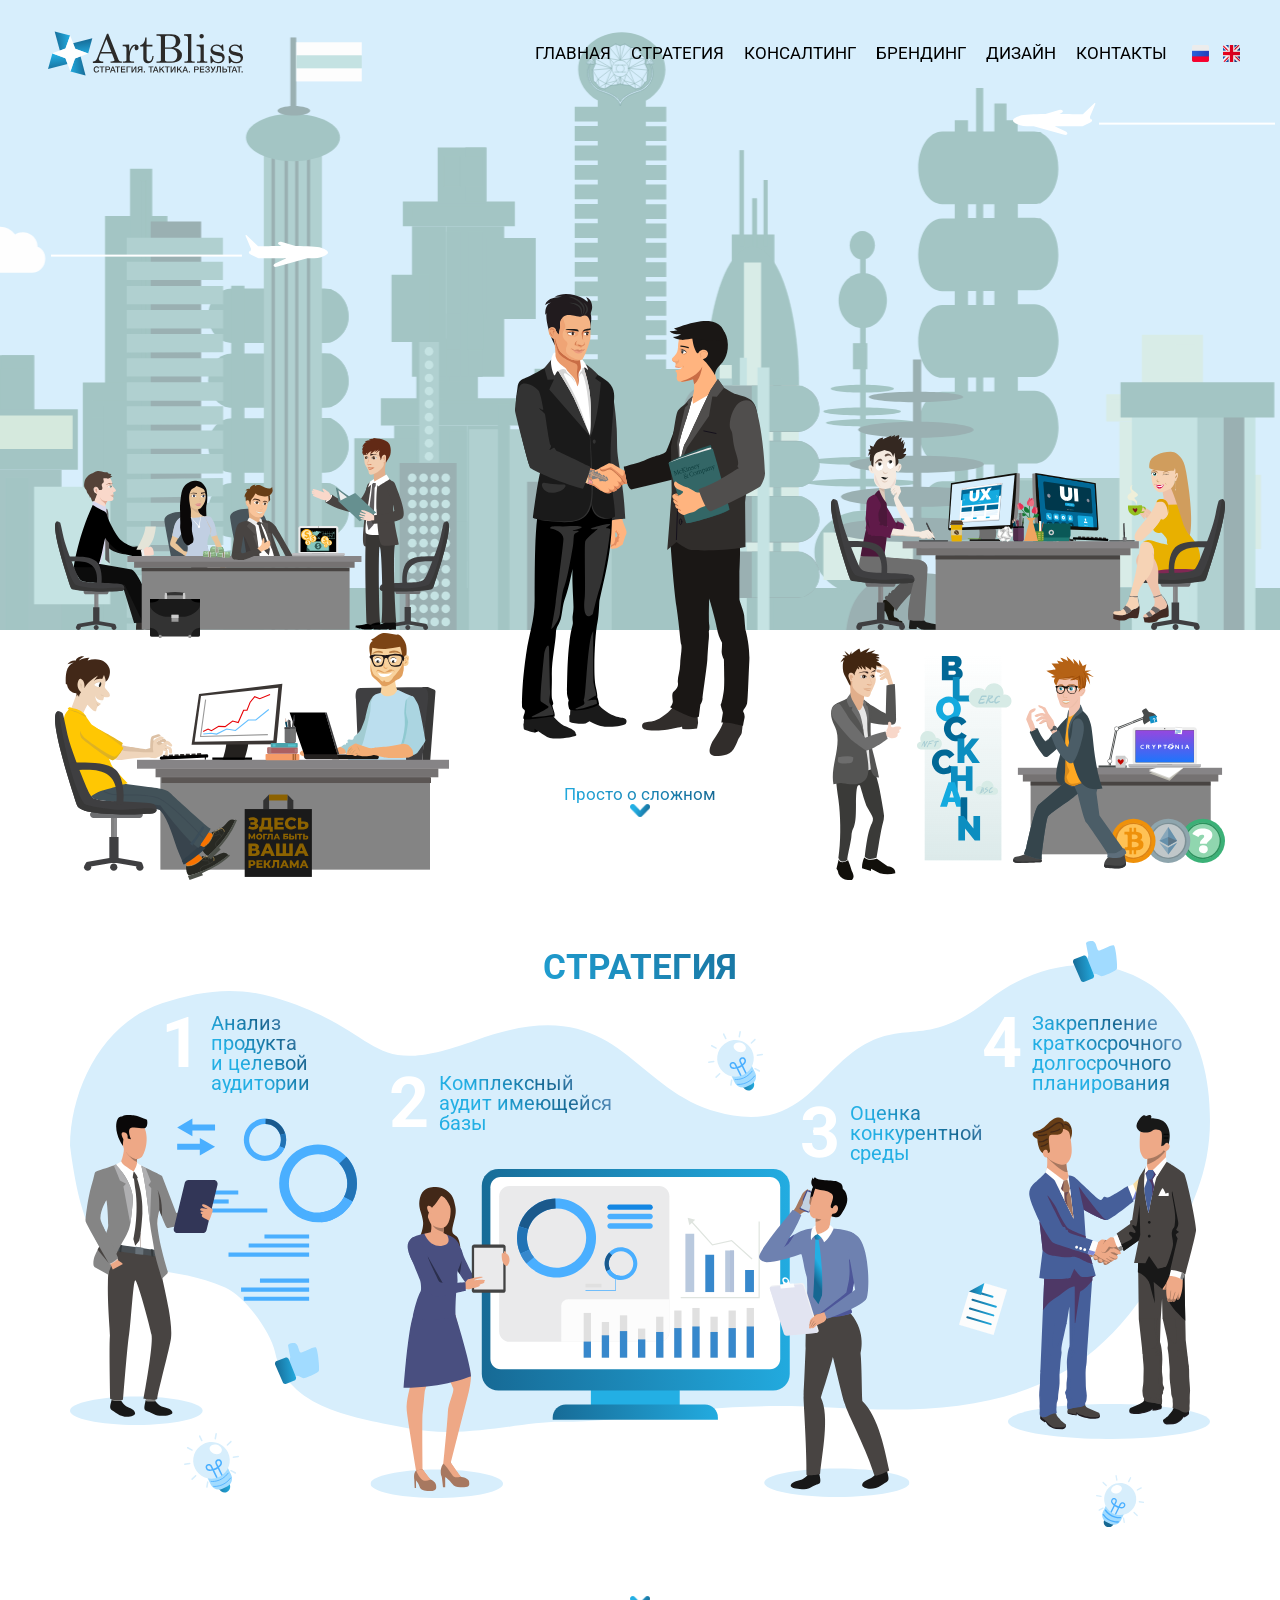
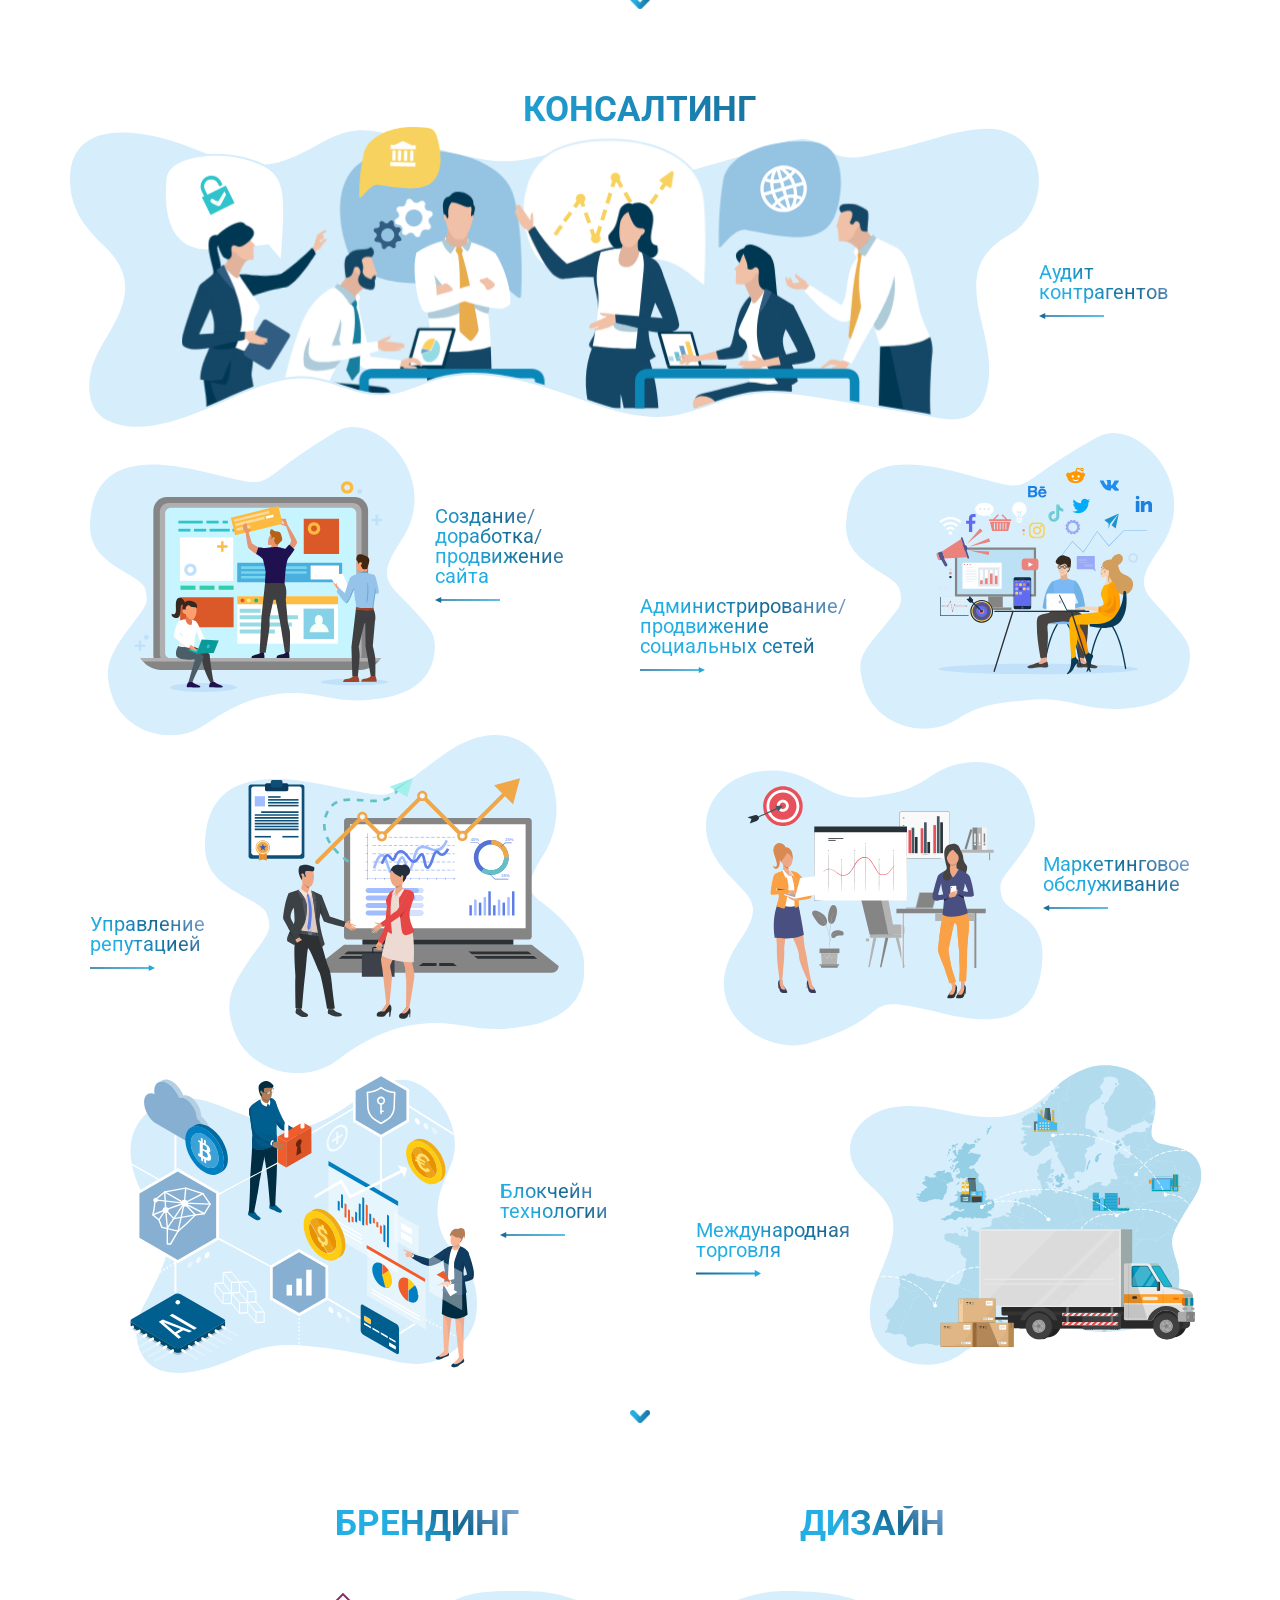
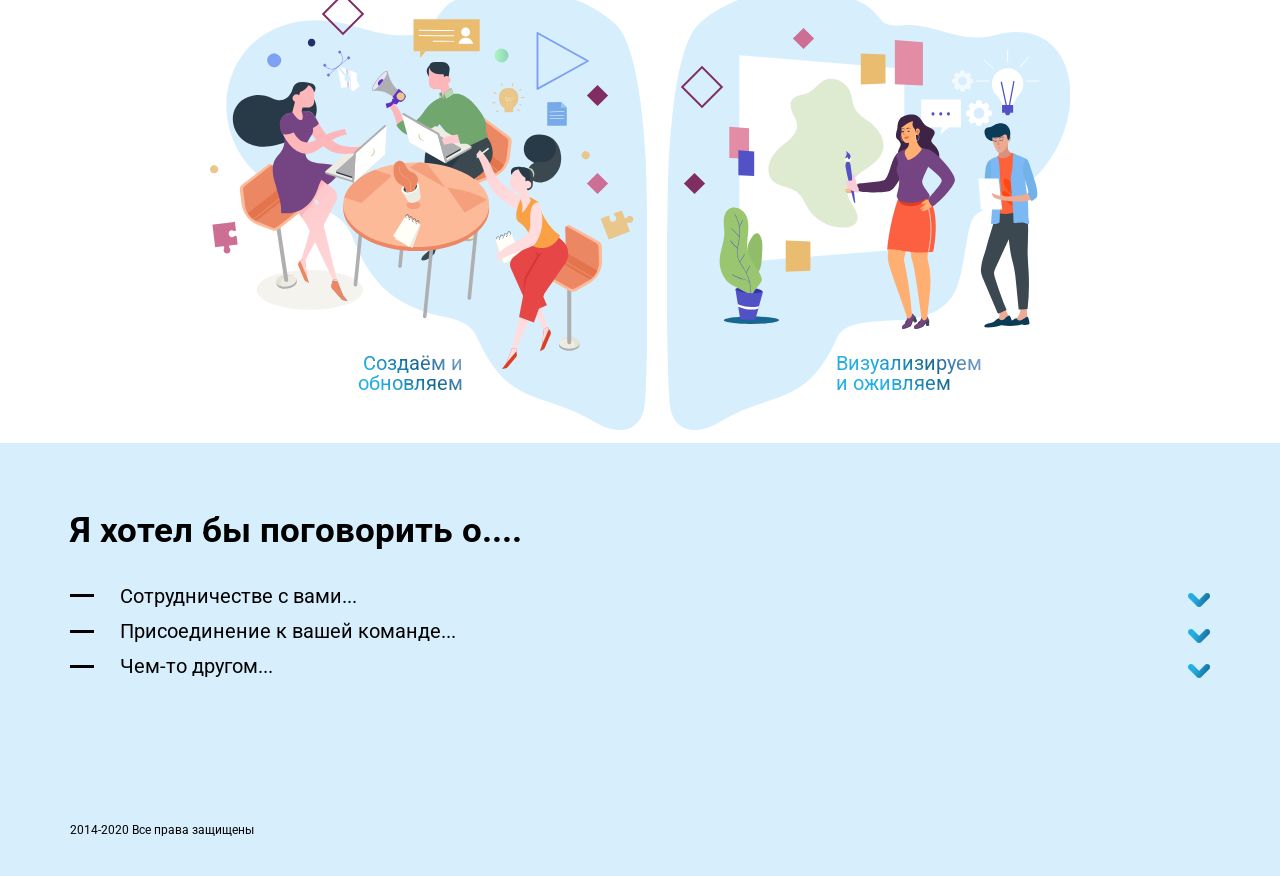
==== index.html @ 2c42a694 "first commit" ====
<!DOCTYPE html>
<html lang="ru">

<head>
  <title>ArtBliss</title>
  <link rel="shortcut icon" href="assets/img/favicon.png" type="image/png">
  <meta charset="utf-8">
  <meta http-equiv="X-UA-Compatible" content="IE=edge">
  <meta name="viewport" content="width=device-width, initial-scale=1">
  <link href="assets/fonts/fonts.css" rel="stylesheet">
  <link href="assets/css/main.css" rel="stylesheet">
</head>

<body>
  <div class="wrap">
    <header class="header-wrap" id="header">
      <div class="header ">
        <div class="top default">
          <div class="container d-flex justify-space align-center ">
            <a href="#" class="logo">
              <img src="assets/img/logo.svg" alt="">
            </a>
            <div class="d-flex justify-space header__main-menu-wrap">
              <ul class="header__menu">
                <li><a href="#header">Главная</a></li>
                <li><a href="#strategy">Стратегия</a></li>
                <li><a href="#tactic">Консалтинг</a></li>
                <li><a href="#branding">Брендинг</a></li>
                <li><a href="#branding">Дизайн</a></li>
                <li><a href="#contacts">Контакты</a></li>
              </ul>
              <div class="header__lang">
                <a href="#"><img src="assets/img/ru.png" alt=""></a>
                <a href="./index-en.html"><img src="assets/img/en.png" alt=""></a>
              </div>
            </div>
          </div>
        </div>
        <div id="scene" class="header__parallax">
          <div class="item-parallax" data-depth="0.1">
            <div class="plane_left"></div>
            <div class="plane_right"></div>
            <img src="assets/img/fone.svg" alt="">
          </div>
        </div>
      </div>
      <div class="header-wrap__bottom text-center container">
        <div class="header-wrap__pic header-wrap__pic-top header-wrap__pic-left">
          <img src="assets/img/people1.svg" alt="" class="">
          <img class="port" src="assets/img/port.svg" alt="">
        </div>

        <div class="header-wrap__pic header-wrap__pic-top header-wrap__pic-right">
          <a href="#" class="header-wrap__pic-link header-wrap__pic-link-1">
            <!-- <img src="assets/img/2_ImgID1.png" alt="" class="decktop-1 animateDesktopFadeout">
            <img src="assets/img/konti.svg" alt="" class="decktop-1-1 animateDesktopFadein"> -->
          </a>
          <a href="#" class="header-wrap__pic-link header-wrap__pic-link-2">
            <!-- <img src="assets/img/2_ImgID2.png" alt="" class="decktop-1 animateDesktopFadeout">
            <img src="assets/img/criptonia-ru.svg" alt="" class="decktop-1-1 animateDesktopFadein"> -->
          </a>
          <img src="assets/img/people2.svg" alt="">
        </div>

        <div class="header-wrap__pic header-wrap__pic-bottom header-wrap__pic-left">
          <a href="#" class="header-wrap__pic-link header-wrap__pic-link-3">
            <!-- <img src="assets/img/petek.png" alt="" class="decktop-1 animateDesktopFadeout">
            <img src="assets/img/petek.svg" alt="" class="decktop-1-1 animateDesktopFadein"> -->
          </a>
          <img src="assets/img/people3.svg" alt="">
        </div>

        <div class="header-wrap__pic header-wrap__pic-bottom header-wrap__pic-right">




          <?xml version="1.0" encoding="utf-8"?>
          <!-- Generator: Adobe Illustrator 26.0.3, SVG Export Plug-In . SVG Version: 6.00 Build 0)  -->
          <svg id="emXjFNiVSGA1" xmlns="http://www.w3.org/2000/svg" xmlns:xlink="http://www.w3.org/1999/xlink"
            viewBox="0 0 389.8 239.5" shape-rendering="geometricPrecision" text-rendering="geometricPrecision">
            <style>
              <![CDATA[
              #emXjFNiVSGA186_to {
                animation: emXjFNiVSGA186_to__to 4000ms linear infinite normal forwards
              }

              @keyframes emXjFNiVSGA186_to__to {
                0% {
                  transform: translate(157.559456px, 56.701256px)
                }

                35% {
                  transform: translate(157.893059px, 41.59256px)
                }

                70% {
                  transform: translate(157.443059px, 67.598742px)
                }

                100% {
                  transform: translate(157.443059px, 56.751257px)
                }
              }

              #emXjFNiVSGA189_to {
                animation: emXjFNiVSGA189_to__to 4000ms linear infinite normal forwards
              }

              @keyframes emXjFNiVSGA189_to__to {
                0% {
                  transform: translate(97.851448px, 101.12278px)
                }

                35% {
                  transform: translate(97.851448px, 111.324044px)
                }

                70% {
                  transform: translate(97.851448px, 92.115236px)
                }

                100% {
                  transform: translate(97.348552px, 101.093834px)
                }
              }

              #emXjFNiVSGA192_to {
                animation: emXjFNiVSGA192_to__to 4000ms linear infinite normal forwards
              }

              @keyframes emXjFNiVSGA192_to__to {
                0% {
                  transform: translate(154.04802px, 146.550003px)
                }

                35% {
                  transform: translate(154.04802px, 139.9px)
                }

                70% {
                  transform: translate(154.04802px, 153.494583px)
                }

                100% {
                  transform: translate(154.04802px, 148.249997px)
                }
              }
              ]]>
            </style>
            <defs>
              <linearGradient id="emXjFNiVSGA47-fill" x1="28.79" y1="-0.43" x2="28.79" y2="30.79" spreadMethod="pad"
                gradientUnits="userSpaceOnUse" gradientTransform="translate(0 0)">
                <stop id="emXjFNiVSGA47-fill-0" offset="0%" stop-color="#9746df" />
                <stop id="emXjFNiVSGA47-fill-1" offset="100%" stop-color="#2074fb" />
              </linearGradient>
              <linearGradient id="emXjFNiVSGA175-fill" x1="37.935" y1="219.99" x2="37.935" y2="17.21" spreadMethod="pad"
                gradientUnits="userSpaceOnUse" gradientTransform="translate(0 0)">
                <stop id="emXjFNiVSGA175-fill-0" offset="0%" stop-color="#afcfcf" />
                <stop id="emXjFNiVSGA175-fill-1" offset="100%" stop-color="rgba(175,207,207,0)" />
              </linearGradient>
            </defs>
            <g>
              <g>
                <g>
                  <rect width="202" height="7" rx="0" ry="0" transform="translate(184.9 128.4)" fill="#868486" />
                  <rect width="193.4" height="7.2" rx="0" ry="0" transform="translate(189.8 134.8)" fill="#757272" />
                  <rect width="178.2" height="72.1" rx="0" ry="0" transform="translate(197.5 141.9)" fill="#848484" />
                  <g>
                    <circle r="21.9" transform="translate(367.9 200.7)" fill="#3bb177" />
                    <circle r="18" transform="translate(367.9 200.7)" fill="#a5b3b7" />
                    <ellipse rx="18" ry="18.1" transform="matrix(.2178-.976 0.976 0.2178 367.917503 200.715192)"
                      fill="#2a935c" />
                    <circle r="16.6" transform="translate(367.9 200.7)" fill="#90d6af" />
                    <g>
                      <path
                        d="M365.6,200.9c.5-.7,1.1-1.5,2-2.3.6-.5,1-1,1.2-1.3.3-.3.4-.7.4-1.1c0-.5-.2-.9-.6-1.2s-1-.4-1.6-.4c-.7,0-1.4.2-2,.6s-1.1,1-1.5,1.7l-6-3c.9-1.7,2.2-3,4-4s3.9-1.4,6.5-1.4c2.7,0,5,.6,6.7,1.7s2.6,2.7,2.6,4.7c0,.9-.2,1.8-.5,2.5s-.7,1.3-1.2,1.8c-.4.5-1,1-1.7,1.6s-1.2,1.1-1.5,1.5-.5.8-.5,1.3h-6.9c-.1-1.1.2-2,.6-2.7Zm-.4,10.9c-.8-.8-1.2-1.7-1.2-2.9c0-1.1.4-2.1,1.2-2.8.8-.8,1.9-1.1,3.2-1.1s2.4.4,3.2,1.1c.8.8,1.2,1.7,1.2,2.8s-.4,2.1-1.2,2.9-1.9,1.2-3.2,1.2-2.4-.5-3.2-1.2Z"
                        fill="#fff" />
                    </g>
                  </g>
                  <g>
                    <circle r="21.9" transform="translate(333.6 200.7)" fill="#8ea5ad" />
                    <circle r="18" transform="translate(333.6 200.7)" fill="#a5b3b7" />
                    <ellipse rx="18" ry="18.1" transform="matrix(.2178-.976 0.976 0.2178 333.601867 200.695978)"
                      opacity="0.42" fill="#465f66" />
                    <circle r="16.6" transform="translate(333.6 200.7)" fill="#c0c7c9" />
                    <path d="M325,200.7l8.7-13.6l8.7,13.6-8.7,4.9-8.7-4.9Z" fill="#88a7ba" />
                    <path d="M333.6,187.1l8.7,13.6-8.7,4.9v-18.5Z" fill="#6690ab" />
                    <path d="M325,202.5l8.7,5l8.7-5-8.7,11.8-8.7-11.8Z" fill="#88a7ba" />
                    <path d="M333.6,207.5l8.7-5-8.7,11.8v-6.8Zm-8.6-6.8l8.7-3.7l8.7,3.7-8.7,4.9-8.7-4.9Z"
                      fill="#6690ab" />
                    <path d="M333.6,197l8.7,3.7-8.7,4.9v-8.6Z" fill="#5d7687" />
                  </g>
                  <g>
                    <circle r="21.9" transform="translate(299.2 200.7)" fill="#ef910a" />
                    <circle r="18" transform="translate(299.2 200.7)" fill="#ffb72a" />
                    <ellipse rx="18" ry="18.1" transform="matrix(.2178-.976 0.976 0.2178 299.14547 200.735964)"
                      opacity="0.5" fill="#b75004" />
                    <circle r="16.6" transform="translate(299.2 200.7)" fill="#ffc255" />
                    <path
                      d="M308.5,201.5c-.7-.8-1.7-1.4-2.8-1.6c1.5-.7,2.4-2.4,2.1-4.1-.1-.6-.2-1.3-.6-1.8-.3-.5-.8-.9-1.3-1.2-.6-.3-1.2-.6-1.8-.7-.7-.2-1.5-.3-2.2-.4v-4h-2.4v3.9h-1.9v-3.9h-2.4v4h-4.9v2.6h1.8c.7-.1,1.3.4,1.4,1.1v4.5v0v6.4c0,.5-.4.8-.9.8c0,0,0,0,0,0h-1.8l-.5,2.9h4.9v4h2.4v-4h1.9v4h2.4v-4c.8,0,1.5-.1,2.3-.2.7-.1,1.3-.3,1.9-.6.6-.2,1.1-.5,1.5-.9s.8-.9,1-1.4c.3-.6.5-1.3.5-2c.2-1.3,0-2.4-.6-3.4Zm-10.9-7.1h1.5c.3,0,.6,0,.9,0s.7.1,1,.1c.3.1.6.2.9.3s.5.3.8.4c.2.2.4.4.5.7s.2.6.2.9s0,.6-.1.8-.2.4-.4.6-.4.3-.6.4-.5.2-.8.3l-.8.2c-.3,0-.6.1-.9.1h-.8-1.3l-.1-4.8v0Zm6.6,10.8c-.1.2-.2.4-.4.6s-.4.4-.6.5-.5.2-.8.3-.6.2-.9.2c-.3.1-.6.1-.9.1s-.6,0-.9.1h-.8-1.3v-5.3h.8h1c.3,0,.6,0,1.1.1.4,0,.8.1,1.2.1.3.1.7.2,1,.3s.6.3.9.5c.2.2.4.5.6.7.2.6.2,1.2,0,1.8v0Z"
                      fill="#ef910a" />
                  </g>
                  <rect width="178" height="4.1" rx="0" ry="0" transform="translate(197.5 141.9)" fill="#484442" />
                  <rect width="27.8" height="2.2" rx="0" ry="0" transform="translate(264.7 126.1)" fill="#484b4b" />
                  <path d="M275.9,126.1h1.1v-2.3h-.9v2.3h-.2Zm-1.1,0v-2.3h.9v2.3h-.9Z" clip-rule="evenodd"
                    fill="#484b4b" fill-rule="evenodd" />
                  <path
                    d="M279.2,111.3l4-19.2-2.2-.5-1.8,8.7v4.2l2.6-12.7.5.1-3.2,15.2.1,4.2v0Zm-4,8.3l4-19.2v4.2L276,119.8l.5.1l2.6-12.7v4.2l-1.8,8.7-2.1-.5v0Z"
                    clip-rule="evenodd" fill="#484b4b" fill-rule="evenodd" />
                  <path
                    d="M313.1,78.8l-.8-2.1-13.8,5.5v.9l14.1-5.7.2.5-14.3,5.7v.9l14.6-5.7Zm-14.6,3.5v.9L284.1,89l.2.5l14.1-5.7v.9l-13.8,5.5-.8-2.1l14.7-5.8v0Z"
                    clip-rule="evenodd" fill="#484b4b" fill-rule="evenodd" />
                  <path
                    d="M309.5,70.5c.7-.4,1.4-.7,2.2-.9l2.9,3.6c3.3.1,6.3,1.9,8,4.7-2.1,1.1-4.3,2.3-6.5,3.6s-4.3,2.7-6.2,4.1c-1.8-2.8-1.9-6.3-.5-9.3l-1.8-4.2c.6-.7,1.3-1.2,1.9-1.6Z"
                    clip-rule="evenodd" fill="#484b4b" fill-rule="evenodd" />
                  <path
                    d="M282.5,87.6c1.3,0,2.3,1,2.3,2.3s-1,2.3-2.3,2.3v-.5c.5,0,1-.2,1.3-.6.7-.8.7-1.9-.1-2.7-.3-.3-.8-.5-1.3-.5v-.3Zm-1.7.7c-.9.9-.9,2.4,0,3.3c0,0,0,0,0,0c.4.4,1,.7,1.6.7v-.5c-1,0-1.9-.8-1.9-1.9c0-1,.8-1.9,1.9-1.9v-.5c-.6.1-1.2.4-1.6.8v0Z"
                    clip-rule="evenodd" fill="#484b4b" fill-rule="evenodd" />
                  <path
                    d="M275.9,119.5c1.3,0,2.3,1,2.3,2.3s-1,2.3-2.3,2.3v0-.5c1,0,1.9-.8,1.9-1.9c0-1-.8-1.9-1.9-1.9v-.3Zm0,4.7v-.5c-1,0-1.9-.8-1.9-1.9c0-1,.8-1.9,1.9-1.9v-.5c-1.3,0-2.3,1-2.3,2.3-.1,1.4,1,2.5,2.3,2.5Z"
                    clip-rule="evenodd" fill="#484b4b" fill-rule="evenodd" />
                  <path
                    d="M301.3,88.3h57.8c1.6,0,2.9,1.2,2.9,2.8c0,0,0,0,0,.1v31.8c0,1.6-1.3,2.9-2.9,2.9v0h-57.8c-1.6,0-2.9-1.3-2.9-2.9v0-31.8c0-1.6,1.3-2.8,2.9-2.9c0,0,0,0,0,0Z"
                    fill="#ececec" />
                  <rect width="57.8" height="31.8" rx="0" ry="0" transform="translate(301.3 91.2)" fill="#889dab" />
                  <path d="M296.2,124.7h68c1,0,1.8.8,1.8,1.8s-.8,1.8-1.8,1.8h-68c-1,0-1.8-.8-1.8-1.8s.8-1.8,1.8-1.8Z"
                    clip-rule="evenodd" fill="#aeaeb0" fill-rule="evenodd" />
                  <path d="M294.4,126.5h71.6v-1.4c0-.2-.2-.4-.4-.4h-70.8c-.2,0-.4.2-.4.4v0v1.4Z" clip-rule="evenodd"
                    fill="#c2c2c5" fill-rule="evenodd" />
                  <path d="M322.7,124.7h15v0c0,.2-.2.4-.4.4h-14.3c-.1,0-.3-.2-.3-.4v0v0Z" clip-rule="evenodd"
                    fill="#999" fill-rule="evenodd" />
                  <path d="M330.2,90.3c.3,0,.6-.3.6-.6s-.3-.6-.6-.6-.6.3-.6.6c0,.4.3.6.6.6c0,0,0,0,0,0Z"
                    clip-rule="evenodd" fill="#757272" fill-rule="evenodd" />
                  <path d="M330.2,90.1c.2,0,.3-.1.3-.3s-.1-.3-.3-.3-.3.1-.3.3c0,.1.1.3.3.3Z" clip-rule="evenodd"
                    fill="#484442" fill-rule="evenodd" />
                  <rect width="57.8" height="31.8" rx="0" ry="0" transform="translate(301.3 91.2)" fill="#5e5b5d" />
                  <rect width="57.6" height="31.5" rx="0" ry="0" transform="translate(301.4 91.4)"
                    fill="url(#emXjFNiVSGA47-fill)" />
                  <path
                    d="M338.8,107.1c.3.1.6-.1.7.3s-.3.5-.5.6c-.3.1-.5.3-.6.6-.3.8-1,1.4-1.9,1.5-1,.2-2.1-.3-2.6-1.2-.1-.2-.2-.4-.6-.3-.2.1-.4,0-.4-.2c0,0,0,0,0-.1c0-.2,0-.5.2-.5s.4-.3.5-.7c.1-.9.8-1.7,1.7-1.9.9-.3,1.8,0,2.4.6.3.3.4.6.9.4s.6.4.2.9Zm-4.3.2c.2.1.3-.1.4-.1.3-.1.5-.1.6.2s-.1.5-.4.6-.3.1-.5.2-.2.1-.1.3c.3.5.8.9,1.4.9.5.1,1-.2,1.3-.6-.3.1-.5.2-.7.2s-.5.1-.6-.2.1-.5.3-.6.8-.3,1.2-.4c.2,0,.3-.2.3-.3c0,0,0-.1,0-.1-.2-.7-.8-1.3-1.6-1.3-.8-.1-1.5.4-1.6,1.2Zm2.6-2.6c0,.3.2.5.5.6c0,0,.1,0,.1,0c.4,0,.5-.2.5-.6s-.2-.5-.5-.4-.7,0-.6.4Z"
                    fill="#fff" />
                  <path
                    d="M341.5,107.1c0,.8,0,1.6,0,2.3c0,.3-.2.3-.4.3s-.5,0-.5-.3c0-1.1,0-2.2,0-3.2c0-.2-.1-.5.2-.5s.5-.1.8.2c.5.7,1,1.3,1.5,1.9l.4.4c0-.8,0-1.5,0-2.1c0-.3.1-.4.4-.4s.4.1.4.4c0,1,0,2.1,0,3.1c0,.2.1.4-.1.5-.3.1-.6,0-.8-.2-.6-.8-1.2-1.5-1.9-2.4Zm-29.7,2.3c0,.3.1.3.3.3.5,0,.6-.1.6-.6c0-.2,0-.4,0-.7c0-.2-.1-.4.1-.4.2-.1.4,0,.6.2.2.4.5.7.8,1.1.2.3.5.4.8.4s.4-.1.2-.4-.5-.7-.8-1.1c-.1-.2-.2-.2.1-.4.5-.3.8-.9.6-1.5-.3-.5-.7-.8-1.3-.8-.5,0-1,0-1.6,0-.3,0-.4.1-.4.4c0,.6,0,1.1,0,1.7s0,1.2,0,1.8Zm.9-3c0-.1.1-.1.2-.1.3,0,.6,0,.9.1.2,0,.4.2.4.5s-.2.5-.5.5c-.1,0-.3,0-.4,0-.3,0-.6-.2-.7-.6c0-.1,0-.3.1-.4Zm40.3,2.4c.2.2.2.4.3.6.2.5.6.3.9.2s0-.3,0-.5c-.4-1.1-.9-2.2-1.3-3.2-.1-.2-.2-.3-.5-.3s-.5-.2-.7.2c-.5,1.3-1,2.5-1.6,3.8.4,0,.9.1,1-.3s.5-.6.9-.6c.3.1.6.1,1,.1c0,0,0,0,0,0Zm-1.4-.7c.1-.5.3-1,.5-1.5l.6,1.5h-1.1Zm-28,1.2c0,.4.2.4.5.4s.4-.2.4-.4c0-1.1,0-1.1,1.1-1.2.6,0,1.2-.5,1.2-1.1c0,0,0-.1,0-.1c0-.7-.5-1.2-1.2-1.2c0,0,0,0-.1,0-.5,0-1.1,0-1.6,0-.3,0-.4.1-.4.3c0,.6,0,1.1,0,1.6s.2,1.1.1,1.7v0Zm.9-2.4c0-.4.1-.6.6-.6.2,0,.4,0,.5.1.3.1.3.3.3.6c0,.2-.2.4-.4.4s-.3,0-.5,0c-.4.1-.5-.1-.5-.5v0Zm-16,2.1c-.7.1-1.4-.4-1.5-1c0-.1,0-.2,0-.3c0-1,.8-1.4,1.9-1.2.1,0,.4.3.5-.1c0-.2.1-.6-.3-.7-.9-.2-1.8,0-2.5.6-.5.7-.6,1.7-.2,2.5.5.8,1.5,1.2,2.4,1c.6-.1.8-.4.6-1-.4.1-.6.2-.9.2Zm20.5-3.4c-.2,0-.4,0-.4.3s0,.5.4.5c.2,0,.4,0,.6,0s.4.1.4.4c0,.9,0,1.7,0,2.6c0,.4.2.3.5.3s.4,0,.4-.3c0-.6,0-1.3,0-1.9c0-1,0-1,1-1c.3,0,.4-.2.4-.4s-.1-.4-.4-.4c-.5,0-.9,0-1.4,0s-1,0-1.5-.1Zm-11,.8c.8.8,1.2,1.9,1,3c0,.2,0,.3.3.3s.6-.1.5-.5c-.1-.9.1-1.8.8-2.4.3-.3.5-.7.7-1.1-.8-.1-.8-.1-1.2.4l-.1.1c-.6.8-.6.9-1.1,0-.3-.5-.6-.8-1.4-.6.2.3.3.5.5.8Zm29,3.2v0c.7.3.9.2.9-.4v-2.9c0-.7-.2-.8-.9-.5c0,0,0,0,0,.1v0v3.6.1Zm0-3.7v0c0-.1,0-.1,0,0c0-.1-.1-.1,0,0-.1,0-.1,0-.1,0h.1Zm6.1,3v0c0-.1-.1-.1-.1,0h.1Zm-6.1.7v0v0c0-.1-.1-.1,0,0-.1-.1-.1,0-.1,0h.1Z"
                    fill="#fff" />
                  <polygon points="322.8,131.5 314.9,133.7 335,141.3 348.6,128.4" clip-rule="evenodd" fill="#b9b7ad"
                    fill-rule="evenodd" />
                  <polygon points="322.3,129.7 314.4,131.9 334.5,139.6 348.6,128.4" clip-rule="evenodd" fill="#d3d2cc"
                    fill-rule="evenodd" />
                  <polygon points="322.3,128.4 314.4,130.6 334.5,138.2 348.6,128.4" clip-rule="evenodd" fill="#fff"
                    fill-rule="evenodd" />
                  <path
                    d="M291.5,117.9v-.4c0-.6-.5-1.1-1.1-1.1h-7.7c-.6,0-1.1.5-1.1,1.1v9.8c0,.6.5,1.1,1.1,1.1h7.7c.6,0,1.1-.5,1.1-1.1v-3.1c1.2,0,2.3-1.4,2.3-3.2s-1-3.1-2.3-3.1Zm0,5.2v-4.2c.8,0,1.4.9,1.4,2.1s-.6,2.1-1.4,2.1Z"
                    clip-rule="evenodd" fill="#ccc" fill-rule="evenodd" />
                  <rect width="6.8" height="6.8" rx="0" ry="0"
                    transform="matrix(.973-.2307 0.2307 0.973 314.689383 77.884419)" fill="#1190c7" />
                  <polygon points="315.7,78.8 322.4,77.2 322.6,78.1 315.9,79.7" clip-rule="evenodd" fill="#1190c7"
                    fill-rule="evenodd" />
                  <path
                    d="M320.3,82.1c0-.1,0-.2,0-.2c0-.1,0-.1,0-.2s0-.1.1-.1c0-.1.1-.1.1-.2.1-.1.2-.2.3-.4.1-.1.1-.2.1-.4c0-.1,0-.3,0-.4s-.1-.3-.2-.4-.2-.2-.3-.3-.2-.1-.3-.1-.2,0-.3,0h-.3-.2c-.1,0-.2.1-.3.1-.1.1-.2.1-.3.2s-.2.2-.2.3c-.1.1-.1.3-.1.4c0,.2,0,.3,0,.5l.7-.2v0c0-.1,0-.1,0-.2s0-.1,0-.2.1-.1.1-.2c.1-.1.2-.1.3-.1s.1,0,.2,0s.1,0,.2,0s.1.1.2.1c.1.1.1.2.1.2c0,.1,0,.2,0,.3s-.1.2-.2.3-.2.2-.2.3c-.1.1-.1.2-.1.3s0,.2,0,.3s0,.2.1.3h.5v0Zm.2.3v0l-.8.2.2.7.8-.2-.2-.7Z"
                    clip-rule="evenodd" fill="#fff" fill-rule="evenodd" />
                  <rect width="7" height="7" rx="0" ry="0"
                    transform="matrix(.089638-.996 0.996 0.089638 340.129715 94.615904)" fill="#fff" />
                  <rect width="1" height="7" rx="0" ry="0"
                    transform="matrix(.089638-.996 0.996 0.089638 340.635558 88.692791)" fill="#e5e5e4" />
                  <rect width="0.5" height="5.4" rx="0" ry="0"
                    transform="matrix(.089764-.996 0.996 0.089764 340.789228 91.393795)" fill="#4b8cca" />
                  <rect width="0.5" height="5.4" rx="0" ry="0"
                    transform="matrix(.090111-.9959 0.9959 0.090111 340.730279 92.364211)" fill="#4b8cca" />
                  <polygon points="340.6,92.9 346,93.4 346,93.9 340.6,93.4" clip-rule="evenodd" fill="#4b8cca"
                    fill-rule="evenodd" />
                  <rect width="0.5" height="2.7" rx="0" ry="0"
                    transform="matrix(.090111-.9959 0.9959 0.090111 340.48598 94.433006)" fill="#4b8cca" />
                  <path
                    d="M51.3,32.1c-1.6-.2-3.2-.4-4.7-.9-.4-.2-1-.2-1.4,0-.2.2-.4.4-.4.6-.1.8.4,1.6,1.1,2c.8.3,1.6.5,2.4.5l2.3.1c.1,0,.3,0,.4-.1s.1-.3.1-.5c-.1-.6,0-1.1.2-1.6l-.2-.2.2.1Z"
                    clip-rule="evenodd" fill="#e1ae8b" fill-rule="evenodd" />
                  <path
                    d="M52.4,26.9c-1.6-.5-3.2-.8-4.9-.9-.6-.1-1.3,0-1.8.2-.6.2-1,.8-.9,1.5.1.6.6,1,1.1,1.2c2.1,1,5,.2,6.5,2.1-.9.2-1.8.6-2.6,1.1s-1.3,1.3-1.4,2.3c-.1.5.2.9.7,1.1.4,0,.7-.1,1-.4c1.2-.9,2.6-1.5,4.1-1.6l-5.5,3c-.4.1-.7.4-.9.8-.2.7.6,1.3,1.3,1.2s1.3-.5,1.8-.9c1.1-.7,2.3-1.3,3.6-1.5-2.1.7-4.1,1.9-5.7,3.5-.3.3-.6.7-.5,1.2.1.3.4.6.7.7.9.2,1.9,0,2.7-.5.7-.5,1.6-1,2.4-1.4.4.8,1.4,1.1,1.7,1.9.1.3.2.7.2,1c.2,1.5.6,3,1.2,4.4c1.4-.7,3.1-.8,4.6-.3L57.3,32c-.1-.5-.4-1.1-.7-1.5-.3-.3-.5-.6-.9-.9-1.2-1.1-3.3-2.7-3.3-2.7Z"
                    clip-rule="evenodd" fill="#f1ccae" fill-rule="evenodd" />
                  <path
                    d="M38.1,83.5c7.1,1.8,14.4,2.5,21.7,2.2c1,.1,2.1-.2,3-.7c1.4-1,1.6-3,1.6-4.8.1-10.4-1.1-34.8-1.3-34.8-2.8.2-5.5.8-8.2,1.6-.3,9.4-.5,18.9-.7,28.3.1-.5-.4-.9-.9-1.1-2.5-1.2-4.9-2.5-7.2-4-2.3-1.4-4.7-2.8-7.1-4.2-.9-.5-1.8-1.2-2.5-1.9l2,8.6-.4,10.8Z"
                    clip-rule="evenodd" fill="#545453" fill-rule="evenodd" />
                  <path
                    d="M16.6,38.2c.2,1.4,1.9,7.7,2.2,9.3.3,1.8.4,3.7.4,5.6c0,2-.5,3.3-.4,5.3.1,2.5,2.4,10,4.2,10.5s3.5,2.5,5.4,3c.8.2,5.4-7.2,4.3-7.1-.7,0,.3-8.3.2-9.8-2.8-1-4.2-3.3-6.8-5-1.4-1-2.3-2.6-3.3-4s.9-3.2.2-4.6c-.2-.5-5.4-2.2-5.5-2.8l-.9-.4Z"
                    clip-rule="evenodd" fill="#e1ae8b" fill-rule="evenodd" />
                  <path
                    d="M25.9,24.3c0-.1-.3-.1-.1-.1c2.9-.2,16.9,2.6,17.2,2.5c1.6-.5,1.4,3.6,1.3,4.6-.3,1.8-.5,3.1-.7,5s.8,3,.7,5c-.2,3.8-1.9,6.4-3.4,9.8-.4,1-1.5,2.3-1.5,3.4-.2,1-.5,2-1.2,2.9-1.1,1.6-3.4,1-4.9.5-3.5-1.1-6.6-3.1-9.2-5.8-2.9-3.1-3.7-5.2-2.9-9.3-3,.1-4.6-3.5-4.1-6.1.2-1.4,1.2-2.7,2.8-2.5s2.6.7,2.8,2.1c.4-2.1,1.2-4,2.5-5.7c1.5-2.3-.4-4.1.4-6.3h.3Z"
                    clip-rule="evenodd" fill="#f1ccae" fill-rule="evenodd" />
                  <path
                    d="M41,19.7c-2.4-2.6-4.7-5.3-14.1-4.8-1.1.1-1.1,1.3-2.1,1.3-2.8,0-5-.2-6.6.7s-3.6,3-5,4.5c-2,2.1-1.4,7.4-1.4,9.6c0,3.7,2.3,7.2,4.1,10.6.9,1.7,1.9,4.3,3.2,5.6c1.6-3.2-1.6-6.4-1.8-9.3-.1-1.9.7-3.6,2.7-3.4c1.5.1,2.5,1.3,3.2,2.6v-.1c.3-1.1.2-2.2.8-3.2.5-.8,1.6-3.1,2.1-3.9c1.2-1.9.2-2.9-.2-4.9c1.6.2,4.1-.4,5.4.5s2-3.1,3.5-2s3.6,2.9,5.2,1.7c1.2-.9,2.7,3,3.7,1.9c2.3-2.6-.5-5.1-2.7-7.4Z"
                    clip-rule="evenodd" fill="#422611" fill-rule="evenodd" />
                  <path
                    d="M27.5,34.8c1-.9,2.3-1.3,3.7-1.4c1.2-.1,4.7-.5,5.5.4s-.1,1.4-1,1.2-1.5-.8-2.3-1c-1.7-.2-3.5.1-5.1.6-.4.2-.9.4-1.2.7l.4-.5Z"
                    clip-rule="evenodd" fill="#36231c" fill-rule="evenodd" />
                  <path d="M39.3,34.6c.4-1,1.7-1.7,2.6-2.3c1.3-.8,2-1.3,2.3.5-.6.5-1.8.3-2.6.5s-1.5.5-2.1,1.1l-.2.2Z"
                    clip-rule="evenodd" fill="#36231c" fill-rule="evenodd" />
                  <path
                    d="M20.4,39.4c.6-.3,1.2.5,1.5-.2.2-.5-.4-1.4-.7-1.8-.9-1.3-2.2-1.4-2.4.4-.2,1.2,0,3,1.2,3.7s.9.1.7-.6l-.3-1.5Z"
                    clip-rule="evenodd" fill="#e1ae8b" fill-rule="evenodd" />
                  <path
                    d="M31.4,49.6c1.1,1.2,2.5,2.1,4.1,2.7c1.7.5,3.4.4,3.8-1.5-1,.9-3.2.4-4.3,0-.7-.3-3.5-.6-3.6-1.2Z"
                    clip-rule="evenodd" fill="#e1ae8b" fill-rule="evenodd" />
                  <path
                    d="M31.6,49.2c1,.6,2.5.4,3.8.3c1.5,0,2.9.1,4.3.2c0,.1,0,.2.1.2-1.4.7-3.2.2-4.7.2-.7.2-1.4.2-2.1,0-.4-.2-.9-.6-1.4-.9Z"
                    clip-rule="evenodd" fill="#e1ae8b" fill-rule="evenodd" />
                  <path
                    d="M10.5,62.6c2.4-.7,7-3.2,8.3-5.3-.2,4.8,6.1,13.4,9.6,14.6c2.3-1.4,3.9-8.2,4.2-10.4.8,1.7,2.5,2.2,3.5,3.9s1.6,3.6,1.9,5.5c.8,5.3,0,10.7,0,16.1c0,3.9.1,7.9.5,11.8.2,1.3.3,2.7.3,4-.1,1.8-.7,3.5-1,5.3-.2,1.4-.2,2.9.2,4.3.4,1.3.9,2.6,1.5,3.8c2.5,5.5,3.9,11.5,4.2,17.5.1.4,0,.8-.2,1.1-.3.3-.7.4-1.1.4l-19.6,1.9c-1.4.2-2.8.2-4.1-.1-.7-.2-1.4-.6-2.1-.8-1.3-.3-2.6-.3-3.9-.1l-5.1.6c-1.1.1-2.4.4-3,1.4-1.5-6.3,5.5-32.1,4.7-38.6-.7-5.1-9.2-27.8-5-32.9c1.8-1.7,3.9-3.1,6.2-4Z"
                    clip-rule="evenodd" fill="#e6e6e6" fill-rule="evenodd" />
                  <path
                    d="M42.3,128.6c2.2,7,4.6,14.5,5.9,21.8c1.1,5.9,4.2,22.5,4.3,25.3c0,2.8-.5,5.5-1.4,8.2-2.3,8.4-5.8,33.6-6.1,33.6-2.7.8-8.8,2.4-11.5-1.2c0,0,2.2-24.8,7.1-33.2.7-1.4,1-2.9.9-4.4c0-2.3-4.9-9.4-5.8-11.4-3.2-7.6-6.8-21.6-7.1-21.7-.5-.1-1.1,0-1.6.2-2,.9-2.3,11.8-2.3,18.3c0,9.9-.1,17.8-2.1,22.9-.5,1.1-1.1,2.2-1.5,3.4-.6,1.9-.9,3.8-.9,5.7-.4,6-5.2,24.3-3.7,23-6.9,5.6-9.2-1.8-9.2-1.8c2.4-14.7,2.3-36,.8-50.8-.4-3.9-.9-7.7-1.5-11.6-1-7-1.4-14.3-2.7-21.2c6.4-.3,13.2-1,19.6-1.3c6.2-.2,13.5-.6,18.8-3.8Z"
                    clip-rule="evenodd" fill="#3a3a38" fill-rule="evenodd" />
                  <path
                    d="M32,219.4c.2-.8.5-1.5.9-2.3c2.8,2.6,7,2.9,12.5,1.2L56,225.8c5.2.6,7.8,2.9,7.6,6.9-5,1.4-10.3,1.4-15.3,0l-8.7-4.4v2.3l-8.9-2.8c0-1.3,0-2.7.2-4c.3-1.5.6-3,1.1-4.4Z"
                    clip-rule="evenodd" fill="#110f0a" fill-rule="evenodd" />
                  <path
                    d="M5.4,228.4l2.2-9.2c.3,2.8,4.4,4,9.3.8l1.8,4.7l1.9,5.7c2.3,4.1,2.3,7.1,0,8.9-6.2.8-10.6-1.1-13.1-5.8l-.9-3.4-1.2-1.7Z"
                    clip-rule="evenodd" fill="#110f0a" fill-rule="evenodd" />
                  <path
                    d="M28.3,38.6c.4-.6,1-1.1,1.5-1.5.7-.4,1.4-.7,2.2-.7c1.6-.1,2.7,1.3,3.3,2.5.1.1.1.3.2.4-.8.2-1.5.4-2.3.5-.9,0-1.7,0-2.5-.1-.9.1-1.8-.4-2.4-1.1v0Z"
                    clip-rule="evenodd" fill="#e5e3e1" fill-rule="evenodd" />
                  <path
                    d="M29.1,37.8c.3-.3.6-.5.9-.8.6-.5,1.4-.7,2.2-.7.4,0,.8.1,1.1.3.4.1.8.3,1.1.6s.6.6.8,1c.2.3.1.6.3.9c0,.1.1.2.1.3-.5-.5-.7-1.4-1.3-1.9s-1.4-.9-2.2-.9c-.7-.1-1.3.1-1.9.5-.7.3-1.2.8-1.7,1.3l.6-.6Z"
                    clip-rule="evenodd" fill="#3b2416" fill-rule="evenodd" />
                  <path
                    d="M28.6,38.9c.2.2.5.4.8.6.3.1.7.3,1,.3.7.2,4.5.4,5.2-.4-.6.2-1.2.4-1.8.4-1.1,0-2.2,0-3.3-.2-.3-.1-.3-.1-.5-.2-.3-.1-.6-.2-.8-.3l-.8-.6.2.4Z"
                    clip-rule="evenodd" fill="#c9a488" fill-rule="evenodd" />
                  <path
                    d="M34,38.1c.1.9-.5,1.6-1.4,1.7s-1.6-.5-1.7-1.4c0,0,0-.1,0-.1c0-.9.6-1.6,1.5-1.6.8,0,1.5.6,1.6,1.4Z"
                    clip-rule="evenodd" fill="#3b2416" fill-rule="evenodd" />
                  <path d="M34,38.1c.1.8-.6,1.5-1.4,1.6s-1.5-.6-1.6-1.4.6-1.5,1.4-1.6c.8,0,1.5.6,1.6,1.4Z"
                    clip-rule="evenodd" fill="#6d4428" fill-rule="evenodd" />
                  <path d="M34,38.1c.1.6-.4,1.2-1,1.3s-1.2-.4-1.3-1s.4-1.2,1-1.3c0,0,0,0,.1,0c.6,0,1.1.4,1.2,1Z"
                    clip-rule="evenodd" fill="#030505" fill-rule="evenodd" />
                  <path d="M32.5,38.4c0,.3-.2.6-.5.6c0,0,0,0,0,0-.3,0-.6-.2-.6-.5s.2-.6.5-.6.6.2.6.5Z"
                    clip-rule="evenodd" fill="#e5e5e3" fill-rule="evenodd" />
                  <path
                    d="M38.5,38.8c.3-.4.4-1.3.8-1.7.5-.3,1-.5,1.6-.6c1.2-.2,1.8.7,2.3,1.6.1.2,0,.5-.1.7-.4.3-.9.5-1.4.6s-1.1.1-1.6,0c-.4-.1-1-.3-1.6-.6Z"
                    clip-rule="evenodd" fill="#e5e3e1" fill-rule="evenodd" />
                  <path d="M42.8,37.9c0,.8-.7,1.4-1.5,1.3-.8,0-1.4-.7-1.3-1.5v0c0-.8.7-1.4,1.5-1.3.7.1,1.3.7,1.3,1.5Z"
                    clip-rule="evenodd" fill="#3b2416" fill-rule="evenodd" />
                  <path d="M42.8,37.9c0,.7-.7,1.3-1.4,1.3s-1.3-.7-1.3-1.4.7-1.3,1.4-1.3s1.3.7,1.3,1.4Z"
                    clip-rule="evenodd" fill="#6d4428" fill-rule="evenodd" />
                  <path
                    d="M38.5,38.8l.5.2c.3.1.7.2,1,.3.7.2,1.5.2,2.3-.1.4-.1.7-.3,1-.6-.3.5-.8.8-1.4.9-1.2.2-2.4,0-3.4-.7Z"
                    clip-rule="evenodd" fill="#c9a488" fill-rule="evenodd" />
                  <path
                    d="M38.5,38.8c.3-.7.7-1.4,1.3-1.9.7-.4,1.5-.4,2.2-.1.7.4,1.2,1,1.4,1.8c0-.7-.4-1.3-.9-1.7-.6-.5-1.4-.6-2.1-.5-.5.2-.9.5-1.2.8l-.7,1.6Z"
                    clip-rule="evenodd" fill="#3b2416" fill-rule="evenodd" />
                  <path
                    d="M39.4,34.5c-2,1.6-1,6.3-.1,8.3.5,1,1.6,2.9-.1,3.3-.9.2-1.9-.8-2.8-.7-.5,0-.8,0-1,.6-.3,1.1,1.4.7,2.1.9s1.7.3,2.2-.1c1.1-.9.3-3.2-.2-4.2-.9-2.1-2.1-6.2-.1-8.1Z"
                    clip-rule="evenodd" fill="#e1ae8b" fill-rule="evenodd" />
                  <path
                    d="M39.9,20.8c-2.8-1-1.9-4.7-12.5-2.5-6,1.2-7.1,2.2-7.1-1.9c0-1.1-.1-2.3-.3-3.4c0,0-1.2,3.5-1.8,3.8l-5-4.1c0,0,3.9,6.1,2.9,5.1-1.3-1.2-5-.4-5-.4s3.8,1.5,2.8,1.6c-2.1.1-4.5,5.2-4.5,5.2s3.9-2.8,5.4-2.6c1.9.2,6.6,4.5,6.6,4.5l6.3,5.1c.9-.6-.8-3.5-.8-3.5l3.7,3.5c.9-.5-.9-4-.9-4l4.2,4.5c.9-.5,0-3.7,0-3.7s5.3,3.1,5.3,3.7c0,.8,1-2.9,1-2.9c1.4.7,2.7,1.6,3.9,2.6s.7-4.2.7-4.2l4.8,1.3c.4.3,2.8-3.2-9.7-7.7Z"
                    clip-rule="evenodd" fill="#422611" fill-rule="evenodd" />
                  <path
                    d="M19.1,17.4c2.8-3.3,9-6.9,9-6.9l1.4,3.8c.4-.7,9.7-4.9,8.7-3.9-.3.4-3.5,4.2-3.4,4.2s10.9-3.5,8.7-1.9c-.8.5-3.2,2.3-3.2,2.3-2.4-.4,9.7,1.6,7.1,2.2-1.8.4-3.2.8-3.2.8s3.8.6,3.8,2l-3.8.5c0,0,3.5.7,3.4,1.8l-2.9.7-25.6-5.6Z"
                    clip-rule="evenodd" fill="#422611" fill-rule="evenodd" />
                  <path d="M42.7,37.8c-.1.5-.7.9-1.2.8-.3-.1-.6-.3-.7-.6.1-.5.7-.9,1.2-.8.3,0,.5.2.7.6Z"
                    clip-rule="evenodd" fill="#030505" fill-rule="evenodd" />
                  <path d="M41.4,38c0,.3-.2.5-.4.5-.3,0-.5-.2-.5-.4s.2-.5.4-.5c0,0,0,0,0,0c.2-.1.4.1.5.4c0,0,0,0,0,0Z"
                    clip-rule="evenodd" fill="#e5e5e3" fill-rule="evenodd" />
                  <path
                    d="M30.7,85.1c.6,2.7,1.8,8.6,2.2,11.3.9,5.3,1.5,10.7,2.2,16c1,7.4,4.5,21.7-1.3,28-1.9,1.9-4.3,3.2-7,3.8-5.1,1.1-10.6.1-15.6-.5-1.1-.2-2.2-.2-3.3-.1-1.9.3-3.6.6-5.5,1-3.2-16.9,7.5-36.2,3-52.9C4.2,87.8,2,84.2,0.9,80.3c-1.1-3.4-1.1-7.1-.1-10.6c1-3.3,4.8-5.2,7.8-6.5s6.2-2.5,8.9-4.4l1.1,3.4L23.1,69l4.5,6.8l3.1,9.3Z"
                    clip-rule="evenodd" fill="#545453" fill-rule="evenodd" />
                  <path
                    d="M32.6,61.1c1.9,1.1,3.6,2.5,5.1,4.1c1.3,1.4,2.2,3.1,2.6,4.9.3,2.3-.3,4.9-.6,7.2-.1,1.1-.2,2.2-.3,3.3-.4,8-.2,16,.6,23.9.3,3.6,1,7.1,2.1,10.5.4,1.4.8,2.9,1.1,4.3c1.2,5,1.4,6.1,2.7,11.1.4,1.5.6,3.1.9,4.6.2,1,.7,2.3.8,3.1-1.5-.1-3-.6-4.4-1.4-1.3-1-2.2-2.3-2.8-3.9-1.3-3-1.1-4.2-1.5-7.4-.5-4-.8-5.6-1-9.3L36.4,95c-.1-1-.2-2-.3-3-.1-1.8-.1-3.7,0-5.5.2-3.9.2-7.9-.2-11.8-.4-3.1-.7-6.5-2.2-9.2l-1.4-2.6.3-1.8Z"
                    clip-rule="evenodd" fill="#545453" fill-rule="evenodd" />
                  <path
                    d="M55.2,92.9c-.5-.5-.6-1.3-.3-1.9s.6-1.2,1-1.8c.5-1,.8-2.1.7-3.2-.1-.6-.2-1.2-.1-1.8c0-.6.5-1.2,1.1-1.3.4,0,.7.1,1,.3.4.2.8.6,1,1c.3,1-.7,2.2-.4,3.2.3.7,1.1,1.1,1.8,1s1.5-.3,2.2-.6c1.2-.3,2.4-.4,3.7-.3.6,0,1.1.1,1.6.3.6.2.9.7,1,1.3c0,1-1.2,1.6-2.2,1.8.3.5.4,1,.5,1.5s-.2,1-.7,1.3c-.3.1-.6.2-.8.3-.7.5-.2,1.5-.3,2.3-.2,1-.9,1.8-1.8,2.1-2,1-4.2,1-6.2.2-.5-.3-1-.5-1.5-.6-1.1-.1-2.1.2-3,.9-.3-1.8-.9-3.6-1.8-5.2c1.3-.2,2.7-.5,3.9-.9l-.4.1Z"
                    clip-rule="evenodd" fill="#f8d7c9" fill-rule="evenodd" />
                  <path
                    d="M56.1,99.7c-1-2.4-1.7-4.8-2.2-7.3C47,93.9,40.2,96,33.7,98.7L19.1,81.1c-1.6-2-8.4-13.9-10.4-15.6C5.8,63.2,-4,69.5,3.2,81c4.3,5.7,8.9,11.2,13.7,16.5c1.8,2,3.8,3.9,5.9,5.5c2.8,2,10.5,8,12,8.2.7.1,1.4,0,2.1-.3c7.3-2,19.2-11.2,19.2-11.2Z"
                    clip-rule="evenodd" fill="#6d6d6d" fill-rule="evenodd" />
                  <path
                    d="M20.4,71.2c1.5,2.2,3,4.4,4.6,6.6c3.3,4.7,5.8,9.9,7.3,15.4-.3-2.9-.8-5.8-1.3-8.6s-1.2-5.6-2.1-8.4c-.8-2.4-1.9-4.7-3.3-6.8-1.3-2.1-2.5-4.3-3.7-6.5-1.6-2.7-2.6-5.8-2.8-9c0,2.1-2,3.6-2.9,5.3-.7,1.6-.7,3.3,0,4.9.6,1.5,1.3,3,2.3,4.3l2.8-.3-.9,3.1Z"
                    clip-rule="evenodd" fill="#6d6d6d" fill-rule="evenodd" />
                  <path
                    d="M36,67.2c1.3,4.2,1.7,8.6,1.3,13-.3,3.9-1.4,8-1.3,11.8-.1-4.4.2-9-.4-13.4-.6-3.5-1.6-6.9-3.1-10.1l-.8-1.8-.2-.5c.5-1.8.9-3.7,1.1-5.6.9,1.3,1.7,2.6,2.4,4L34.2,66L36,67.2Z"
                    fill="#6d6d6d" />
                  <path
                    d="M22,118c.1,1.5-.1,4.2-1.5,5.2s-4.1.8-5.7.9c-1.1,0-2.1,0-3.1,0-1.4.1-2.9-.3-4.1-1-.4-.2-.7-.6-.8-1s-.1-.8,0-1.2l.3-2.8c3.3-.8,6.6-1.3,10-1.2c1.7,0,3.3.4,4.9,1.1Z"
                    clip-rule="evenodd" fill="#6d6d6d" fill-rule="evenodd" />
                  <path
                    d="M286.7,213.6c-1.3,1.9,1.1,5.8-.1,7-2.5-1-10.9-1.4-12.6-.7s2.1-5.3,4-6.9s3.1-1.3,3.1-1.3l5.6,1.9Z"
                    clip-rule="evenodd" fill="#6d6e70" fill-rule="evenodd" />
                  <path d="M204.3,89.4c-2.4,1.7-5,3-7.8,3.9c1.5-2.8,4.2-4,7.8-3.9Z" fill="#202c30" />
                  <path
                    d="M206.1,111c-.8.2-12.4-29.5-12.9-30.2s2.4-7.1,2.9-8.2c.8-1.9,4.2-2.9,6-3.2c1.3,1.5-1.2,3.7-3.7,4.6c0,0-.3,6.9.4,7.1.3.1,2.4,4.1,3.4,9c.3,1.7,9.7,16.2,9.6,16.3l-5.7,4.6Z"
                    clip-rule="evenodd" fill="#f3c3b0" fill-rule="evenodd" />
                  <path
                    d="M199.9,90.9c.3,1.1,3.7,6.7,6,10.6l.9,1.5c.5-.8.9-1.6,1.2-2.4l-.1-.1c-2.6-4.2-5.7-9.3-5.9-10.3-.1-.3-.1-.7-.2-1h-2.1c0,.6,0,1.2.2,1.7Z"
                    clip-rule="evenodd" fill="#e7bba7" fill-rule="evenodd" />
                  <path
                    d="M211.4,104.7l-3.2-4.1v0c0,0,.1.3.3.7.6,1.4,1.3,2.8,2.1,4.1.2.6.4,1.2.5,1.8.4,2,.8,5,.8,4.8s.7-5.7.7-5.7s11.2-4.4,14.3-8.6l-.4-1.6c-.4-.2-7.6,2.7-7.9,2.3l-7.2,6.3Z"
                    clip-rule="evenodd" fill="#ce8246" fill-rule="evenodd" />
                  <path
                    d="M235.1,77.5c-4,3.1-7.2,7-10.5,10.7-3.5,3.9-6.6,8.1-9.7,12.3-.3-.2-.7-.1-.9.1-.2.3-.2.6-.1.9-.3-.2-.8-.3-1.2-.1-.4.3-.5.7-.5,1.1-3.4-3.9-6-8.4-7.8-13.2-2.4,1.7-5,3-7.8,3.9c3.4,8.5,8.1,16.4,13.8,23.5c1,1.3,2.9,1.5,4.2.5c7.3-5.8,14.4-12.2,19.8-19.8l.6-14.8.1-5.1Z"
                    fill="#35454c" />
                  <path
                    d="M236,77.1c-4.6,2.4-4.3,7.2-4.7,11.7-.4,5.8-1.2,11.6-2.4,17.2-1.1,4.7-2.2,9.4-3.4,14.1-1.6,6-3.3,12.4-2.7,18.7.4,3.6,2.7,5.8,6.1,6.9.8.3,1.7.4,2.6.5l5.9-6.4L236,77.1Z"
                    fill="#35454c" />
                  <path
                    d="M259.8,38.7c0,0-5.5-4.5-7.2-4.2-1.4.2,5.2-2.5,5.2-2.5l-6.4.5c-.3-.6,1.3-6.5,1.3-6.5s-4.1,1.8-4.9,3.1c-2.4,3.4,2.1,8.4,3.8,9.3c1.3.7,4.8,7.7,4.8,7.7s-.9-8-2.6-9.3c-.9-.7,6,1.9,6,1.9Z"
                    clip-rule="evenodd" fill="#b56215" fill-rule="evenodd" />
                  <path
                    d="M201.1,209.5c-.6.1-2.9,1.7-9.1,4.4s-10.2,2-11.2,3.8-1.1,4,1.9,4.6s17.8-.3,21-.4s4.3.1,4.7-.8-.4-6.3-1.1-8.5-6.2-3.1-6.2-3.1Z"
                    clip-rule="evenodd" fill="#464747" fill-rule="evenodd" />
                  <path
                    d="M180.3,218.8c-.5,1.5,0,3.1,2.4,3.5c2.9.6,17.8-.3,21-.4s4.3.1,4.7-.8c.1-.6.1-1.2.1-1.8-.8.4-1.7.8-2.5,1.2-1.7.8-18.5.9-20.8.7s-2.8-1.2-4-2c-.3-.2-.6-.4-.9-.4Z"
                    clip-rule="evenodd" fill="#333435" fill-rule="evenodd" />
                  <path
                    d="M286.9,209.9c-.6.1-3.2,1-9.1,4.4-7.5,4.3-9.5,12-6,13c0,0,10.8,1.5,16.7-.2c3.3-1,4.2-2.6,2.7-8.6-.6-2.2-.6-4.2-1.1-5.8-.6-1.4-1.8-2.4-3.2-2.8Z"
                    clip-rule="evenodd" fill="#464747" fill-rule="evenodd" />
                  <path
                    d="M236.5,130.2c-2.3,7-3.8,11.5-3.8,11.5l-27.6,23.4c-3.4,2.9-10.8,36.8-11.8,41.4s-3.3,7-1.5,7.8s16.6,6.7,16.5,3.5s4.5-38.3,6.3-41.2s18.1-13.8,21.1-15.9s8.3-6.6,8.3-6.6s6.3,26.4,8.5,28.5s23.1,33.6,23.1,33.6c2.1.4,4.2.6,6.3.6c3.5,0,6.5-1.1,7.8-2.1.8-.7,1.5-1.4,2.1-2.2l-26.2-36.8-2.9-21.7c-.3-2.1,2.1-6,.8-11.4-.9-3.6-2.4-7-4.4-10.1l-22.6-2.3Z"
                    clip-rule="evenodd" fill="#4b5d67" fill-rule="evenodd" />
                  <path
                    d="M233.3,139.9c-.4,1.2-.6,1.8-.6,1.8l-27.6,23.4c-3.4,2.9-10.8,36.8-11.8,41.4s-3.3,7-1.5,7.8s16.6,6.7,16.5,3.5s4.5-38.3,6.3-41.2s18.1-13.8,21.1-15.9s8.3-6.6,8.3-6.6l-4.9-11.2-5.8-3Z"
                    clip-rule="evenodd" fill="#35454c" fill-rule="evenodd" />
                  <path
                    d="M232,98.4c-.1-2,0-4,.1-5.9c0-2,.1-4.1.3-6.1.4-3.4.8-6.7,1.4-10.1.2-1.4.5-2.8.9-4.1.2-.5.4-1,.8-1.4.1-.2,1.1-.9,1.1-1l-.3,9.2L232,98.4Z"
                    fill="#4b5d67" />
                  <path
                    d="M240.4,69.5c-2.9,1.8-4.5,3.3-5.2,6.7-1.4,7.4-2.5,14.9-3.3,22.3-.5,4.8.1,9.5.1,14.3c0,6.2-.2,12.5-.4,18.7-.1,3.2-.8,7-.3,10.2.3,1.9,7.1,6.4,11.1,4.3c3.5-1.6,7.1-2.9,10.8-3.8l-8.4-70.6-4.4-2.1Z"
                    clip-rule="evenodd" fill="#ffa822" fill-rule="evenodd" />
                  <path
                    d="M262.5,139.3c-3.2,2-14.3,3.8-20,6.7-2.5,1.3-6.1.1-8.5-1.4c1,.9,2.1,1.8,3.3,2.4c3,1.6,5.6-.8,10.1-1.9c3.9-.9,13.2-3.5,15.6-4.2-.1-.6-.3-1.1-.5-1.6Z"
                    clip-rule="evenodd" fill="#4b5964" fill-rule="evenodd" />
                  <path
                    d="M231.9,120.4c-.1,5-.7,20.6-.5,21.5.1.2.2.5.3.7.6.8,1.4,1.5,2.3,2.1c2.4,1.6,6,2.8,8.5,1.4c3.9-2.1,10.5-3.6,15.2-4.9l.2-.1c1.6-.4,3.1-1,4.6-1.8.6-.3.9-.7.9-1.1c0-.9-.8-6.7-1.7-13.6v0c-.2-1.3-.4-2.7-.6-4-.2,1.2-.3,2.7-.5,4.2v0c-.4,2.7-.5,5.5-.4,8.3.1.5.1.9.1,1.3.1,2.1-.8,3.1-4.4,4.6-4.3,1.8-12.5,5.4-16.9,5.2s-4.4-2.6-5.5-5.3s1.5-4.5,2.2-6.6-1.3-2.9-2.1-6.4c-.5-2.1-1.4-5.9-2.1-8.7.3,1.1.4,2.1.4,3.2Z"
                    opacity="0.22" clip-rule="evenodd" fill="#592500" fill-rule="evenodd" />
                  <path
                    d="M270.1,224.4c3.2.1,13.1,1.4,16.8.9c2-.3,3.8-1.3,4.9-2.9.2,3-.9,4.1-3.4,4.8-5.9,1.7-16.7.2-16.7.2-1.2-.4-1.7-1.5-1.6-3Z"
                    clip-rule="evenodd" fill="#333435" fill-rule="evenodd" />
                  <path d="M246.7,56.9c-.3,3.8-.4,7.6-.3,11.4-.7,4.6-9.2,10.5-11,9.4-.4-.3.2-9.3.2-9.3l11.1-11.5Z"
                    clip-rule="evenodd" fill="#f3c3b0" fill-rule="evenodd" />
                  <path
                    d="M246.7,50.9c.2-1.3-.1-.6,1.1-1.3c1-.8,2.5-.6,3.4.3c1.7,2.2-1.1,5.8-2.6,7.3-.9.9-1.3.5-2.4.2-.3,1.5-.8,2.9-.9,4.4-.2,1.3-.9,2.5-2,3.3-2,1.6-4.8,3.6-7.4,3.8-1.5.1-2.9.1-4.4,0-1.6,0-2.5-.1-3.6-1.3-1-1-1.6-2.2-1.9-3.6-.4-1.5-.9-3.1-1.5-4.5-1.3-2.6-1.1-7.2-.9-8.7.2-1.2.1-2.4-.1-3.5-.3-1.4-.2-2.8.3-4.2.5-1.6,1.1-3.2,1.5-4.9c1.3.2,2.6.2,3.9.1c1.8,0,3.6.2,5.4.1s3.7-.1,5.5-.2c.7,0,1.5-.1,2.2-.1c1.1,0,1,.5,1.3,1.4.7,1.9,1.8,3.8,2.2,5.8.4,1.3.5,2.7.3,4.1-.2,1-.3,2-.3,3c.1.9.4-1.1,1.1-1.1.2,0-.7.2-.7.1l.5-.5Z"
                    clip-rule="evenodd" fill="#f3c3b0" fill-rule="evenodd" />
                  <path
                    d="M233.8,47.4c0-.6.4-1.1,1-1.2.8-.2,1.7-.3,2.6-.2c1,0,2,0,3,.1.8.2,1.6.6,2.2,1.2.3.2.5.5.4.7-.4-.1-.6-.3-.9-.5s-.7-.3-1.1-.4c-.9-.2-1.8-.3-2.8-.3-.8,0-1.6,0-2.4.2-.4.1-.8.1-1.1.2s-.5.4-.9.3v-.1Z"
                    clip-rule="evenodd" fill="#984907" fill-rule="evenodd" />
                  <path
                    d="M231.9,50.8c-.1,1-.3,2.1-.7,3-.5.9-.8,1.7-1.1,2.7-.2.4-.4.9-.4,1.4.1.6.6.6,1.1.7s1.1.2,1.6.3c.4,0,.9-.2,1.3-.2.2,0,.3,0,.4-.1-1,.6-5.3,1.2-4.7-1.1.1-.4.4-.9.5-1.3.2-.4.3-.9.6-1.3.4-.8.8-1.7,1.1-2.6.1-.4.2-1.4.3-1.5Z"
                    clip-rule="evenodd" fill="#d7a679" fill-rule="evenodd" />
                  <path
                    d="M226.6,37.1c.6.8-.3,1.9-.6,2.6-.4.9-.7,1.8-1.1,2.6-.8,1.7-1.9,3.4-1.6,5.4v0c-.8-1.1-1.6-2.2-2.2-3.3-.7-1.4-.6-3,.2-4.3.6-1,1.2-.9,1.5-2c.4-1.6,1.3-1.6,3.8-1.2c0,.3-.1.6-.2.8l.2-.6Z"
                    clip-rule="evenodd" fill="#b56215" fill-rule="evenodd" />
                  <path
                    d="M247,52.8c.1-.1.1-.4.2-.6c0-.2.1-.4.2-.5.2-.3.6-.6.9-.8.4-.3.8-.4,1.2-.3s.8.4,1,.7c.5.6,0,1.8-.2,2.3-.1.4-.4.8-.7,1-.4.2-.7.5-1,.8s-.5.9-.8,1.2-.9.3-1.2,0c1.1.2,1.2-.6,1.7-1.3.2-.4.5-.7.9-.9.4-.3.8-.5,1-.9s.3-.9.3-1.3c-.1-.4-.3-.8-.7-1.1-.9-.7-1.5,0-2.1.6-.2.2-.3.5-.3.7-.1.2-.2.6-.4.6-.1,0-.1-.1,0-.2v0Z"
                    clip-rule="evenodd" fill="#e0a980" fill-rule="evenodd" />
                  <path d="M232.8,64.3c-1.2.2-3.9-.5-4.3-1.9.7.1,3-.5,3.7-.4s3,.3,4.2.5c0,0-.8,1.3-3.6,1.8Z"
                    clip-rule="evenodd" fill="#ecf3ec" fill-rule="evenodd" />
                  <path
                    d="M236.5,62.5c-1,.8-2.1,1.4-3.4,1.6-.9.1-3.2-.1-4.1-1.3-.1-.2-.5-.3-.6-.4.6,1.6,2.1,2.8,3.9,2.9c1.5.1,3-1.4,3.6-2.1.2-.2.4-.5.6-.7v0Z"
                    clip-rule="evenodd" fill="#e5ae82" fill-rule="evenodd" />
                  <path d="M236.4,62.4c-.1,0-2.6-1.4-3.3-1.3s-1.3.1-2,.1c-1,.1-1.9,1.2-2.8,1.1.8.5,2.6-.3,4-.2l4.1.3Z"
                    clip-rule="evenodd" fill="#eeab7e" fill-rule="evenodd" />
                  <path d="M232.8,64.1c-1.6.1-3.2-.5-4.2-1.7c3,3.1,7.1.8,7.5.6-1.1.6-2.2,1-3.3,1.1Z" clip-rule="evenodd"
                    fill="#4f2d18" fill-rule="evenodd" />
                  <path
                    d="M224.3,47.7c0-.4.2-.8.6-1c.5-.3,1.1-.5,1.7-.6s1.3-.1,1.9,0s1.1.4,1.5.9c.2.2.3.6.1.7s-.4-.1-.6-.2c-.2-.2-.4-.3-.6-.4-.6-.2-1.2-.2-1.7-.2s-1,.1-1.5.2c-.2.1-.5.2-.7.2-.3.3-.5.6-.7.4v0Z"
                    clip-rule="evenodd" fill="#984907" fill-rule="evenodd" />
                  <path d="M242.2,48.3c.1.7-.3,1.3-.4,1.9c1.7.2,3.4.6,5,1.2.2-.4.4-.8.7-1.2-.5-.3-5.3-1.9-5.3-1.9Z"
                    clip-rule="evenodd" fill="#fcfcfc" fill-rule="evenodd" />
                  <path
                    d="M222.3,47.5c-.2.2-.3.6-.1.9.1.3.4.5.5.8s.2.7.2,1c0,.7,0,1.5.1,2.2.2.8.7,1.5,1.4,2s1.5.8,2.3.9c.9,0,1.8-.2,2.6-.6.9-.5,1.5-1.3,1.8-2.2.4-1,.4-1.5.8-2.5.2-.3.6-.4.9-.3.3.8.6,1.7.9,2.5.4.7.8,1.4,1.4,2c.8.6,1.7,1,2.7,1.2c1.3.2,2.7-.2,3.6-1.1c1-.9,1.6-2.2,1.7-3.5c0-.4,0-.8.2-1.1.1-.4.5-.6.7-1s.2-.9-.2-1.1c-.1-.1-.2-.1-.3-.1-1-.1-2.1-.2-3.1-.3-.9-.1-1.9-.1-2.8-.1-1.8.2-3.6.9-5.4.9-1.6,0-3.2-.7-4.8-.7-.7,0-1.5.1-2.2.1-1.1.2-2.9.1-2.9.1Z"
                    clip-rule="evenodd" fill="#110f0a" fill-rule="evenodd" />
                  <path
                    d="M223.7,50.9c0,1,.3,2,.9,2.8.6.5,1.3.8,2.1.9.5.1,1.1,0,1.6-.2c1-.5,1.8-1.4,2.2-2.5.2-.5.6-2.2-.4-3-1.1-.6-2.4-.9-3.7-.9-.9,0-1.8.4-2.4,1-.1.8-.2,1.3-.3,1.9Z"
                    clip-rule="evenodd" fill="#f3c3b0" fill-rule="evenodd" />
                  <path
                    d="M234.7,52.8c.9,1.5,1.4,1.5,1.6,1.6.9.4,1.9.6,2.9.4.8,0,1.5-.4,2.1-1c.2-.3.3-.5.4-.8.4-1,.5-2,.5-3c0-.6-.2-1.2-.6-1.6-.3-.2-.6-.3-.9-.3-.9-.2-1.8-.2-2.6-.2-1,0-2.4-.1-3.1.6-1.9,1.8-.6,3.9-.3,4.3Z"
                    clip-rule="evenodd" fill="#f3c3b0" fill-rule="evenodd" />
                  <path
                    d="M240.4,51.7c-.4.2-.9.3-1.4.3-1.1.1-2.1.1-3.2,0-.3,0-1.3-.2-1.4-.5s.5-.9.7-1.1.4-.3.6-.5.2-.5.4-.7c.3-.4.8-.6,1.3-.5.9-.1,1.8.1,2.5.5.4.2.6.6.9.9.2.2.7.5.7.7-.1,0,0,0-.1,0s-.7.7-1,.9Z"
                    clip-rule="evenodd" fill="#fff" fill-rule="evenodd" />
                  <path
                    d="M241.5,50.8c-.6-.8-1.4-1.5-2.3-2-.9-.4-1.9-.4-2.9,0-.5.3-.9.7-1.2,1.2-.3.4-.6.9-.8,1.3.2-.1.3-.6.8-1c.3-.3.6-.6.9-.9.7-.8,1.9-.7,2.9-.6.5.2,1,.4,1.5.8.2.2.4.4.6.6.2.3.4.5.5.6Z"
                    clip-rule="evenodd" fill="#462d1a" fill-rule="evenodd" />
                  <path
                    d="M235.9,50c-.2.9.4,1.8,1.4,2c.9.1,1.8-.5,1.9-1.4c0,0,0,0,0,0c.2-.9-.4-1.8-1.4-2c0,0,0,0,0,0-.8-.1-1.7.5-1.9,1.4c0,0,0,0,0,0Z"
                    clip-rule="evenodd" fill="#2f94ab" fill-rule="evenodd" />
                  <path d="M238,49.6c0,.2.1.4.3.5.2,0,.4-.1.4-.3c0,0,0,0,0,0c0-.2-.1-.4-.3-.5s-.4.1-.4.3v0Z"
                    clip-rule="evenodd" fill="#fff" fill-rule="evenodd" />
                  <path d="M236.3,50.3c-.1.4.2.8.6.9s.8-.2.9-.6-.2-.8-.6-.9-.8.1-.9.6c0,0,0,0,0,0Z" clip-rule="evenodd"
                    fill-rule="evenodd" />
                  <path d="M237,50.5c0,.1.1.3.2.3c0,0,0,0,0,0c.1,0,.2,0,.3-.2c0,0,0,0,0,0c0-.1-.1-.3-.2-.3s-.3.1-.3.2Z"
                    clip-rule="evenodd" fill="#fff" fill-rule="evenodd" />
                  <path
                    d="M230.3,50.8c-.4-.7-.9-1.3-1.5-1.8-.3-.2-.6-.4-.9-.5s-.7-.1-1,.1c-.3.1-.6.3-.9.5-.1.1-.2,0-.3.2-.2.2-.3.4-.5.5-.1.1-.1.2,0,.4s.2.3.3.4c.2.3.6.5.9.6.8.2,1.5.2,2.3.2.3,0,1.8,0,1.8-.5l-.2-.1Z"
                    clip-rule="evenodd" fill="#fff" fill-rule="evenodd" />
                  <path
                    d="M230,50.5c-.4-.7-.9-1.3-1.6-1.8-.7-.3-1.5-.3-2.2.1-.6.3-1,.7-1.3,1.3.2-.2.5-.4.8-.6.3-.3.6-.5,1-.7.7-.2,1.4-.2,2,.2.3.2.6.5.8.8.1.1.2.3.3.4c0,.1.1.1.2.3-.1,0,.3.5.3.5l-.3-.5Z"
                    clip-rule="evenodd" fill="#795438" fill-rule="evenodd" />
                  <path
                    d="M226,49.9c-.1.8.4,1.5,1.2,1.7.8.1,1.5-.4,1.7-1.2s-.4-1.5-1.2-1.7c-.9-.2-1.6.3-1.7,1.2c0-.1,0-.1,0,0Z"
                    clip-rule="evenodd" fill="#2f94ab" fill-rule="evenodd" />
                  <path d="M227.7,49.4c0,.2.1.4.3.4s.4-.1.4-.3-.1-.4-.3-.4-.4.1-.4.3v0Z" clip-rule="evenodd" fill="#fff"
                    fill-rule="evenodd" />
                  <path d="M226.3,50c0,.4.2.7.6.7s.7-.2.7-.6c0-.3-.2-.7-.6-.7-.3,0-.6.2-.7.6c0,0,0,0,0,0Z"
                    clip-rule="evenodd" fill-rule="evenodd" />
                  <path
                    d="M226.9,50.2c0,.1,0,.2.2.2c0,0,0,0,0,0c.1,0,.2-.1.2-.2c0,0,0,0,0,0c0-.1,0-.2-.2-.2c0,0,0,0,0,0-.1,0-.2.1-.2.2c0,0,0,0,0,0Z"
                    clip-rule="evenodd" fill="#fff" fill-rule="evenodd" />
                  <path d="M229.6,51.7c-.3,0-.6.1-.9.2s-.8.1-1.1,0c-.8-.1-1.6-.3-2.2-.8c1.2.5,2.7.7,4.2.6v0Z"
                    clip-rule="evenodd" fill="#d7a679" fill-rule="evenodd" />
                  <path d="M239.7,52.1c-.3.1-3.6.4-4.1.1c1.5.3,3,.3,4.4-.1h-.3Z" clip-rule="evenodd" fill="#d7a679"
                    fill-rule="evenodd" />
                  <path
                    d="M245.7,51.5c-.8,1.7-.3,1.2,1.1,0c.8-.7,1.7-1.4,2.7-2l1.5.4c.8-2.4,1.3-5,1.5-7.5.5-9.1-7.5-14.9-14.6-16-6.6-1-19.9-1.4-19.6-1c1.6,2.1,3.8,4.3,4,5.7c0,0-3.6.5-9.2,1.2c2.8,2.1,6,3.8,9.4,4.8c3.2.8,4.3.3,4.3.3s-5,3.2-4.4,3.3s5.7-.6,11.2-.8s7.5-1.7,7.1-1.2-4.8,3.4-4.4,3.2s3.3-.1,5.3-.9c1.2-.5,2.4-1.1,3.5-1.9c1,3.8,2.2,8.9.6,12.4Z"
                    clip-rule="evenodd" fill="#b56215" fill-rule="evenodd" />
                  <path
                    d="M240.7,39.1c-1.7.7-3.5,1.3-5.4,1.6-5.5.9-4.6.5-12.8.2c0,0,2.1-.9,2.9-1.1c2,0,5.9.4,8.4.3c2.4,0,4.8-.4,7-1.2.2-.1.3-.1.2.1-.1-.1-.2,0-.3.1Z"
                    clip-rule="evenodd" fill="#b56215" fill-rule="evenodd" />
                  <path
                    d="M241.8,41.2c1.2-.5,2.4-1.1,3.5-1.9.7,3.4,1.3,7.3,0,10.7h-.6c0-1.2-.4-7.9-.5-8.2s-.2-.5-2.7-.2c-.7.1-1.5.2-2.2.2.9-.1,1.7-.3,2.5-.6Z"
                    clip-rule="evenodd" fill="#b56215" fill-rule="evenodd" />
                  <path
                    d="M235.6,68.5c0,.1-.1.2,0,.2c2.3-.6,3.8-2.4,5.3-4.2c1.4-1.7,2.6-3.4,4-5-.5,1.1-.5,2.2-1.2,3.4-.8,1.3-1.8,2.6-2.9,3.7-.7.9-1.6,1.6-2.7,2.1-.6.1-2.6.5-2.5-.2Z"
                    clip-rule="evenodd" fill="#ecbea9" fill-rule="evenodd" />
                  <path
                    d="M247.9,30.6c1.3-4.1-9.2-3.5-9.2-3.5l1.1,1.6c-.4-.7-9.5-3-8.5-1.9.3.3,1.1,1.1.9,1.1c0,0-7.8-1.1-6.6-.6.5.2.9.5,1.1,1c2.4-.4-3.9,3-3.9,3s-3.8.6-3.8,2l3.8.5c0,0-3.5.7-3.4,1.8l2.8.7c-.2,0-5,1.9-4.2,2.3c7.1,3.1,27.6-.6,29.9-8Z"
                    clip-rule="evenodd" fill="#b56215" fill-rule="evenodd" />
                  <path
                    d="M251.8,38.7c3.2-2.9-6.5-17.4-6.5-17.4l.3,6.4c.1-1.8-6.1-7.4-6.2-6.9c0,0,1.6,5.5,1.2,4.9-1.4-2.2-8-8.2-7.6-7.6.6,1.6,1.2,3.3,1.6,5c2.3.8-9-5.2-7.4-3.1.9,1.2,1.8,2.5,2.5,3.8c0,0-4.8-1.2-6.1-1.6l3.1,5.7c-.1-.1-2.1,3-1.6,3.8c4.6,6.1,21,12.2,26.7,7Z"
                    clip-rule="evenodd" fill="#b56215" fill-rule="evenodd" />
                  <path
                    d="M245.9,49.5c.1,2.4-1.9,5.4-.3,3.4s.8-4.9,1.4-7.9-.7-8-.7-8-3.6,2.1-4.9,2.8-4.3,1.8-4.3,1.8c1.5-.1,3-.4,4.4-.9c1.2-.5,2.4-1.1,3.5-1.9.8,3.6,1.4,7.7-.2,11.2l1.1-.5Z"
                    clip-rule="evenodd" fill="#984907" fill-rule="evenodd" />
                  <path
                    d="M249.8,43.2c.1,1.8.2,3.6.1,5.3.6-.8,1-1.8,1.1-2.8.4-2.1-.6-8.5-.6-8.3.5,1.4.9,2.9,1.1,4.4.1,1.5.2,3.1.2,3.1.2-2,.2-4.1.1-6.2-.2-2.5-3.1-6.9-3.1-6.9c2.7,2.8,4.2,6.6,3.9,10.5-.2,2.4-.7,4.8-1.4,7.1-.4-.3-1-.4-1.5-.3-.3.1-.7.2-1,.4.1-.9.1-2,.2-3.3.1-3.1-.2-6.2-.9-9.3.1.1,1.6,4.8,1.8,6.3Z"
                    clip-rule="evenodd" fill="#984907" fill-rule="evenodd" />
                  <path
                    d="M230.9,39.3c2.2-.2,10.9-1.9,12-2.1-2.1,1-4.4,1.7-6.8,2-3.1.4-6.2.7-8.4.9-1.6.1-2.7.2-2.9.2c0,0,0,0,0-.1l2.9-.4c1.2-.3,2.4-.4,3.2-.5Z"
                    clip-rule="evenodd" fill="#984907" fill-rule="evenodd" />
                  <path
                    d="M212.7,76l-3.3-5.4c-.7-1.1-3.6-1.6-4.2-3-1.6-3.2,6.9,1.3,6.9,1.3.2,0,3.9,7.3,3.9,7.3l-2.7,1.2-.6-1.4Z"
                    clip-rule="evenodd" fill="#f3c3b0" fill-rule="evenodd" />
                  <path
                    d="M214.1,75.7c-.2-.1-2.9-.9-4.6-1.4-1.2,0-2.3.1-3.4.3-.4,0-4.5,1.5-4.5,1.8s-.5.7.7,1.5s3.5-.7,3.7-.8c1.1-.1,2.2-.1,3.2-.1.2,0,3.7,2.1,4,2c.8-.5,1.3-1.3,1.3-2.2c0-1.2-.4-1.1-.4-1.1Z"
                    clip-rule="evenodd" fill="#f3c3b0" fill-rule="evenodd" />
                  <path
                    d="M214.4,77.3c-.4,0-6.1,0-6.5.1s-5.3,3.9-5.2,4.2c.4,1.2,1.6.9,2.2.8.8-.3,1.5-.7,2.2-1.2.7-.4,1.5-.7,2.2-.9.2,0,5,.8,5.3.5.6-.7.9-1.6.6-2.5-.5-1.2-.8-1-.8-1Z"
                    clip-rule="evenodd" fill="#f3c3b0" fill-rule="evenodd" />
                  <path
                    d="M214.6,80.4c-.3,0-4.7.3-5,.4-1.4,1-2.6,2.2-3.8,3.5.1.2-.1.6.9.9.8.1,1.7-.2,2.3-.8.1-.1.7-.4,1.3-.7s1.2-.6,1.3-.7c1.1.1,2.2,0,3.2-.1.4-.5.6-1.3.3-1.9-.2-.8-.5-.6-.5-.6Z"
                    clip-rule="evenodd" fill="#f3c3b0" fill-rule="evenodd" />
                  <path
                    d="M220,81.7c-.4-.9-4.4-6.2-4.4-6.2l-2.9.5.6,7.1c.1.8.2,1.6.4,2.5.7,2.8,1.8,4.8,3.6,5.5c2.5,6.5,10.5,22.9,10.5,22.9l4.3-4.9c0,0-10-21.3-10.4-21.5-.7-2.6-1.7-5.9-1.7-5.9Z"
                    clip-rule="evenodd" fill="#f3c3b0" fill-rule="evenodd" />
                  <polygon points="222.7,89.3 217.9,92.8 216.6,90.9 221,88.4" clip-rule="evenodd" fill="#57595b"
                    fill-rule="evenodd" />
                  <path
                    d="M220.9,86.9c1.2,0,2.2.8,2.4,2c.4.9,0,1.9-.9,2.3-.1.1-.3.1-.4.1-1.2,0-2.2-.8-2.5-2-.4-.9,0-1.9.9-2.3.2,0,.4-.1.5-.1Z"
                    clip-rule="evenodd" fill="#425259" fill-rule="evenodd" />
                  <path
                    d="M221.4,87.2c.9,0,1.7.7,1.9,1.6.3.7-.1,1.5-.8,1.8-.1,0-.2.1-.3.1-.9,0-1.7-.7-1.9-1.6-.3-.7.1-1.5.8-1.8.1-.1.2-.1.3-.1Z"
                    clip-rule="evenodd" fill="#6d6e70" fill-rule="evenodd" />
                  <path
                    d="M221.6,87.2h-.2c-.7.1-1.2.8-1.1,1.5c0,0,0,.1,0,.1c0,.1,0,.2.1.2c0,.2.1.3.2.4v.1c.2.3.4.6.8.8.1,0,.1.1.2.1.1-.1.1-.3.1-.4.2-.4.3-.8.3-1.2c0-.1,0-.1,0-.2c0-.2,0-.5-.1-.7-.3-.2-.3-.4-.3-.7Z"
                    clip-rule="evenodd" fill="#57595b" fill-rule="evenodd" />
                  <path
                    d="M228.1,108.2c-.7-1.3-2.1-3.4-3.1-5.3-.3-.5-.6-1-.8-1.5-1.9-3.6-3.9-7.3-5-9.5l-1.2.9c1,2.4,2.5,5.7,4,8.9.2.6.5,1.1.8,1.7c1.1,2.4,2.8,5.9,3.7,7.7.4-.6.5-1.4.9-1.9.1-.3.6-.9.7-1Z"
                    clip-rule="evenodd" fill="#e7bba7" fill-rule="evenodd" />
                  <path
                    d="M216.8,90.8l1.4-.8c-.5-.5-1-1-1.5-1.5-.1-.1-.2-.3-.4-.4-.4-.5-.8-1-1.1-1.6-.5-1.1-1-2.3-1.3-3.4-.2-.6-.2-.9-.2-.9l-.5.1.1.9c.1.8.2,1.6.4,2.5.2,1,.6,2,1,2.9.3.5.6,1,1,1.5.3.2.7.5,1.1.7Z"
                    clip-rule="evenodd" fill="#e7bba7" fill-rule="evenodd" />
                  <path
                    d="M211.7,83c.1,0,.4,0,.9,0h.7l-.1-.9-.7.1-1.2.2c0,0-.9.6-1.8,1.1-.6.4-1.2.7-1.8.9-.6.1-1.2.1-1.8-.2.1.2-.1.6.9.9.8.1,1.7-.2,2.3-.8.1,0,.2-.1.5-.3l.8-.4c.6-.2,1.2-.5,1.3-.6Z"
                    clip-rule="evenodd" fill="#e7bba7" fill-rule="evenodd" />
                  <path
                    d="M246.9,71c-.8,2-2.1,3.8-3.8,5.1-1.8,1.3-3.3,2.9-4.6,4.8s-2.2,4-2.8,6.2c-1.3,4.8-.9,10-.3,14.9.7,6.4,2,12.7,3.6,18.9c1.3,5.4,3.1,10.8,5.1,16c1.1,2.8,2.7,5.4,4.8,7.5c2,2,4.5,3.6,7.2,4.4c4,1.2,8.3.7,12.5.2-3.7-10-5.8-21-7.4-31.5-1.3-8.6-1.9-17.3-3.1-26-.4-4.1-1.4-8-3-11.8s-4.5-6.9-8.2-8.7Z"
                    fill="#35454c" />
                  <path
                    d="M243,77.5c.7-.6,1.4-1.1,1.7-1.3.9-.8,1.9-1.6,2.9-2.3.4-.3.8-.6,1.1-.9c1.1-1.3-.4-4-1-5.3-.2-.4-.3-.8-.6-1.1c0-.1-.9-.8-.8-.7.3,1.1.2,2.2-.2,3.2-.4.9-.9,1.7-1.6,2.5-1.2,1.5-2.7,2.9-3.9,4.3-2.9,3.4-4.7,7.6-5.4,12-.8,4.6-.3,8.9,0,13.5c0-4.7.6-9.4,1.9-14c.7-3.1,2.2-5.9,4.3-8.2l.6-2l1,.3Z"
                    fill="#4b5d67" />
                  <path
                    d="M246.3,80.1c-3.1-1.5-6.8,1-7.1,4.3l-.9,9.1c-.3,2.6-1,5.2-1.9,7.7-.4,1.2-.9,2.4-1.2,3.6-.3,1-.8,2.2-.3,3.1-.1-.3-.3-.5-.6-.6s-.8.3-.6.5c-2.6-4.1-6.6-12.8-8.1-16.6-3,1.1-5.7,2.9-7.9,5.2c1.7,5.5,4,10.7,6.9,15.6c2.6,4.5,6.3,8.4,10.6,11.4c1.6,1,3.7.6,4.8-1c0,0,0,0,0,0c1-1.5,1.9-3,2-3.4c1.1-2.1,2-4.3,2.8-6.6c1.5-4.2,2.7-8.4,3.7-12.8l.4-1.5c1-4.2,1.9-9,.8-13.2-.6-1.9-1.6-3.9-3.4-4.8Z"
                    fill="#4b5d67" />
                  <path
                    d="M291.6,213.5c-1.3,1.2-2.6,2.3-4.1,3.2-1.4.8-6.5,1.1-8.7.9s-5.3-.2-5.5-.7.4-1.1.2-2.2c-.2-.6-.2-1.3,0-1.9c0,0,5.7.6,8,0s7.9-4.8,7.9-4.8c1.3-.2,3.8,5.2,2.2,5.5Z"
                    clip-rule="evenodd" fill="#5d6e7b" fill-rule="evenodd" />
                  <path
                    d="M286.6,121.4c.3-.5.7-.9,1.2-1.2.4-.2.9-.2,1.3,0c.5.5.7,1.3.3,1.9-.3.6-.8,1.2-1.3,1.7l-1.5,1.6-1.5-1.6c-.5-.5-1-1.1-1.3-1.7-.4-.6-.2-1.5.3-1.9.4-.2.9-.2,1.3,0c.5.3.9.7,1.2,1.2Z"
                    clip-rule="evenodd" fill="#c20500" fill-rule="evenodd" />
                  <rect width="75.9" height="220" rx="0" ry="0" transform="translate(92.7 0)" opacity="0.44"
                    fill="url(#emXjFNiVSGA175-fill)" />
                  <path
                    d="M130.3,35.7c.1,1.9-.9,3.7-2.6,4.7-.9.5-1.8.9-2.8,1.1-1.1.2-2.2.4-3.3.4h-11.9v-24.2h14c.8,0,1.6.2,2.3.5.7.4,1.3.8,1.7,1.4.5.6.9,1.3,1.1,2c.3.7.4,1.5.4,2.3c0,1.1-.3,2.3-.9,3.2-.6,1-1.5,1.9-2.6,2.3c2.9.8,4.8,3.4,4.6,6.3v0Zm-14-12.3v3.7h4.5c.4,0,.9-.1,1.2-.4.4-.4.6-.9.6-1.5.1-.5-.1-1-.5-1.4-.3-.3-.7-.4-1.1-.4h-4.7Zm7.2,11c0-.5-.2-1.1-.5-1.5s-.7-.6-1.2-.6h-5.5v4.1h5.2c.5,0,1-.2,1.4-.5.5-.5.7-1,.6-1.5v0Z"
                    fill="#016896" />
                  <path d="M120.5,62.8v-24.2h6.7v18.4h11v5.8h-17.7Z" fill="#0c8ec0" />
                  <path
                    d="M116.1,82.5c-1.7,0-3.4-.3-5-1-1.5-.7-2.8-1.6-3.8-2.8-1.1-1.1-1.9-2.5-2.5-3.9-.6-1.5-.9-3-.9-4.6s.3-3.1.9-4.6s1.5-2.8,2.6-3.9s2.4-2,3.9-2.7c1.6-.7,3.3-1,5-1s3.4.3,5,1c4.4,2.1,7.2,6.4,7.2,11.3c0,1.6-.3,3.1-.9,4.6-1.2,3-3.6,5.3-6.5,6.6-1.7.6-3.3,1-5,1Zm-5.5-12.3c0,.8.1,1.6.3,2.4.2.7.6,1.4,1,2c1,1.3,2.5,2.1,4.2,2c.9,0,1.7-.2,2.5-.6.7-.4,1.3-.9,1.7-1.5.5-.6.8-1.3,1-2.1s.3-1.6.3-2.3c0-.8-.1-1.6-.3-2.4-.2-.7-.5-1.4-1-2s-1.1-1.1-1.7-1.4c-.8-.4-1.6-.5-2.4-.5-.9,0-1.7.2-2.5.6-.7.3-1.3.8-1.7,1.4-.5.6-.8,1.3-1,2-.3.8-.4,1.6-.4,2.4Z"
                    fill="#14aadf" />
                  <path
                    d="M111.7,89.8c0-1.5.3-3,.8-4.4.6-1.4,1.4-2.7,2.5-3.8c1.1-1.2,2.4-2.1,3.9-2.8c3.6-1.5,7.8-1.4,11.3.4c1.6.9,3,2.2,3.8,3.8l-5.1,3.6c-.2-.5-.5-1-.9-1.5-.4-.4-.8-.7-1.2-.9s-.9-.4-1.4-.5-.9-.1-1.4-.1c-1.6-.1-3.2.7-4.2,2-.4.6-.8,1.3-1,2s-.3,1.5-.3,2.3.1,1.6.4,2.4c.2.7.6,1.4,1.1,2s1.1,1.1,1.8,1.4c.7.4,1.5.5,2.3.5.5,0,.9-.1,1.4-.2s.9-.3,1.4-.5c.4-.2.8-.5,1.2-.9s.7-.9.8-1.4l5.4,3.2c-.4.9-.9,1.8-1.7,2.5-.7.7-1.6,1.3-2.5,1.8-1,.5-2,.8-3,1.1-1,.2-2.1.4-3.2.4-1.7,0-3.4-.3-4.9-1.1-1.5-.7-2.8-1.7-3.8-2.8-1.1-1.2-1.9-2.5-2.5-4-.7-1.4-1-3-1-4.5Z"
                    fill="#016896" />
                  <path d="M125.2,123.7v-24.2h6.7v9.2l7.4-9.2h7.5L138,110.3l9.4,13.4h-7.6l-6-8.9-1.8,1.9v7h-6.8Z"
                    fill="#0c8ec0" />
                  <path
                    d="M99.9,122.4c0-1.5.3-3,.8-4.4.6-1.4,1.4-2.7,2.4-3.8c1.1-1.2,2.4-2.1,3.9-2.8c1.6-.7,3.4-1,5.2-1c2.1-.1,4.2.4,6.1,1.4c1.6.9,3,2.2,3.8,3.8l-5.1,3.6c-.2-.5-.5-1-.9-1.5-.4-.4-.8-.7-1.2-.9s-.9-.4-1.4-.5-.9-.1-1.4-.1c-1.6-.1-3.2.7-4.2,2-.5.6-.8,1.3-1,2s-.3,1.5-.3,2.3.1,1.6.4,2.4c.2.7.6,1.4,1.1,2s1.1,1.1,1.8,1.4c.7.4,1.5.5,2.3.5.5,0,.9-.1,1.4-.1.5-.1.9-.3,1.4-.5.4-.2.8-.6,1.2-.9.4-.4.7-.9.8-1.4l5.4,3.2c-.4.9-.9,1.7-1.7,2.4s-1.6,1.3-2.5,1.8c-1,.5-2,.8-3,1.1s-2.1.4-3.2.5c-1.7,0-3.4-.3-4.9-1.1-1.5-.7-2.8-1.6-3.8-2.8-1.1-1.2-1.9-2.5-2.5-4-.7-1.4-.9-3-.9-4.6Z"
                    fill="#016896" />
                  <path d="M140,126.8v24.2h-6.6v-9.5h-8.1v9.5h-6.6v-24.2h6.6v8.9h8.1v-8.9h6.6Z" fill="#0c8ec0" />
                  <path
                    d="M116.3,142.8h6.1l8.4,24.2h-6.8l-1.5-4.7h-6.4l-1.4,4.7h-6.8l8.4-24.2Zm5.2,15l-2.1-7.5-2.2,7.5h4.3Z"
                    fill="#14aadf" />
                  <path d="M128.2,181.8v-24.2h6.6v24.2h-6.6Z" fill="#016896" />
                  <path d="M132.6,188.4v11.9h-6.6v-24.2h5.2l9.7,12.3v-12.3h6.6v24.2h-5.3l-9.6-11.9Z" fill="#0c8ec0" />
                  <g id="emXjFNiVSGA186_to" transform="translate(157.559456,56.701256)">
                    <g transform="translate(-157.559456,-56.701255)">
                      <path
                        d="M172.1,68.8c3.6.1,6.5-2.8,6.6-6.3.1-3.6-2.8-6.5-6.3-6.6-.6,0-1.2.1-1.8.2.2-.7.2-1.4.2-2.1c0-5.1-4.1-9.3-9.3-9.4-4.4,0-8.2,3-9.1,7.3-4-3.5-10.1-3.1-13.6.9s-3.1,10.1.9,13.6c1.8,1.5,4,2.4,6.4,2.4h26Z"
                        fill="#d7ebe6" />
                      <path
                        d="M154.2,57.5c0,.4-.4.7-.7.7-.4,0-.8,0-1.3,0s-.8,0-1.1,0l-1.3.2h-.1c-.4.6-.7,1.3-1.1,1.9l2.6-.2c.3-.1.6.1.7.4c0,0,0,0,0,0c0,.3-.2.6-.5.6c0,0,0,0-.1,0-1.1.1-2.1.2-3.1.2-.3.7-.6,1.4-.9,2.2l-.1.2h.1c.4,0,.9,0,1.3-.1s.9-.2,1.3-.3.8-.3,1.3-.4.9-.1,1,.4-.5.9-.9,1.1c-.8.4-1.7.6-2.6.7-.8.1-2.2.3-2.7-.5s0-1.7.3-2.4c.6-1.4,1.3-2.8,2.1-4-.1-.1-.1-.3-.1-.4.1-.5.8-.6,1.2-.7s.8-.2,1.2-.2.9-.1,1.4-.1c.4,0,.9,0,1.3,0c.5-.1.8.3.8.7Zm6.9,5.5c0,.8-1.2,1.2-1.8,1.3-.8.1-1.5-.1-2.2-.4-.7-.4-1.3-1.2-1.5-2-.4.9-.8,1.9-1.2,2.8-.2.3-.6.4-.9.2-.2-.1-.3-.3-.3-.6c0-.6.2-1.1.6-1.6c0,0,.1,0,.1,0c.3-.7.6-1.4.8-2.1c0-.2.1-.3.2-.4.4-1.1.8-2.3,1.2-3.5.1-.5.9-.3.9.2h.6l1.3-.1c.4-.1.7,0,1.1.1.4.3.5.7.4,1.2-.1.3-.4.6-.6.9-.2.2-.5.4-.7.6-.5.4-1.1.8-1.7,1.1-.2.1-.3.2-.5.2v0c0,.1,0,.1,0,.2c0-.1,0,0,0,.1s.1.2.1.4s0,.1,0,0s0,0,0,.1c0,0,0,.1.1.1.1.1.1.2.2.3v0v0l.1.2.1.2h.1v0c.1.1.2.2.3.2v0v0l.2.1.2.1h.1c.1,0,.3,0,.4,0h.1.1l.4-.1.2-.1v0h.1c.3-.2.6-.3.9-.3.2-.2.6-.1.7.1-.1.1-.1.3-.2.5Zm-4.8-3.4c.2-.1.5-.2.7-.3.6-.3,1.1-.7,1.6-1.1l.3-.3h-.1-1.2-.7-.2c-.1.6-.2,1.2-.4,1.7v0Zm8.2-.4c.3-.3.7-.6,1.1-.8.3-.2,1-.5,1.2,0c.1.2.4.3.6.1.1-.1.2-.3.2-.4-.1-.5-.5-.9-.9-1-.6-.1-1.3,0-1.8.3-.9.5-1.7,1.1-2.3,2s-1,1.9-1.1,3c-.2,1.2.7,2.4,1.9,2.5.7-.1,1.4-.3,2-.8.7-.3,1.3-.7,1.8-1.3.1-.2.1-.4-.1-.5-.1,0-.1,0-.2-.1-.7,0-1.3.2-1.9.5l-.8.4c-.2.1-.4.2-.7.3-.1,0-.2,0-.2-.1-.2-.1-.3-.3-.3-.5-.1-.4,0-.9.2-1.3.1-.9.6-1.7,1.3-2.3v0Z"
                        opacity="0.22" fill="#016896" />
                    </g>
                  </g>
                  <g id="emXjFNiVSGA189_to" transform="translate(97.851448,101.12278)">
                    <g transform="translate(-97.851448,-101.12278)">
                      <path
                        d="M104.6,110.3c3.2-.1,5.7-2.8,5.6-6-.1-3-2.5-5.4-5.6-5.6-.1,0-.3,0-.4,0-.5-4.2-4.4-7.2-8.6-6.7-3.9.5-6.7,3.7-6.8,7.6c0,1.1.2,2.1.6,3.1h-.1c-2.1,0-3.8,1.7-3.8,3.8s1.7,3.8,3.8,3.8h15.3Z"
                        fill="#d7ebe6" />
                      <path
                        d="M96.5,102.3c-.1.2-.2.4-.4.6s-.3.4-.4.6c-.2.4-.5.8-.7,1.2l-1.6,3c-.2.4-.8.2-.9-.2-.2-1.2-.2-2.5,0-3.7-.2.4-.5.7-.7,1.1-.5.8-.8,1.7-1.3,2.5-.2.3-.6,0-.5-.3.3-1,.7-1.9,1.2-2.8s1-1.6,1.7-2.3c.2-.2.5-.1.6.1.1.1.1.2.1.3-.2,1.1-.3,2.3-.3,3.4.3-.6.6-1.2.9-1.8.2-.5.5-.9.8-1.3s.7-.7,1.2-.8c.2,0,.3.1.3.3.1,0,0,0,0,.1Zm5.2-1l-1.9.3c-.6.1-1.3.2-1.9.3-.2,0-.4.2-.4.5c0,.1.1.2.1.3l-1,2.1c-.2.4-.4.9-.7,1.3l-.4.7c-.1.2-.3.4-.3.7-.1.2,0,.5.2.6s.5,0,.6-.2c.2-.2.3-.4.4-.7.1-.2.2-.5.3-.7.2-.4.4-.9.6-1.3.4-.1.7-.2,1.1-.3.2,0,.4-.1.7-.1h.4c.2,0,.3-.1.4-.2.2-.1.2-.4.1-.5c0,0-.1-.1-.1-.1-.1-.1-.2-.1-.3-.1s-.1,0-.2,0-.3,0-.4.1c-.3.1-.5.1-.8.2-.2.1-.3.1-.5.2.2-.6.4-1.1.6-1.7.5,0,1-.1,1.5-.2l1.5-.2c.1.1.2.1.3.1.3,0,.5-.3.5-.6s-.2-.6-.4-.6c.1.1,0,.1,0,.1Zm5.1.4c-.5,0-.9.1-1.4.2-.4.1-.9.2-1.3.3s-.9.2-1.3.4c-.3.2-.7.6-.3.9.1.1.2.1.3,0c0,0,0-.1.1-.1v0l.2-.1c.1,0,.3-.1.5-.1l.5-.1c-.1.2-.1.4-.2.6-.1.4-.2.8-.4,1.1s-.3.7-.4,1.1c-.2.4-.4.8-.5,1.2-.1.3,0,.5.3.6.2.1.5,0,.6-.2.2-.4.4-.8.6-1.2s.3-.8.4-1.2.3-.8.4-1.2c.1-.3.2-.7.2-1l.7-.1c.4,0,.7-.1,1.1-.2.2-.1.4-.3.4-.5-.2-.2-.3-.4-.5-.4Z"
                        opacity="0.22" fill="#016896" />
                    </g>
                  </g>
                  <g id="emXjFNiVSGA192_to" transform="translate(154.04802,146.550003)">
                    <g transform="translate(-154.048019,-146.550003)">
                      <path
                        d="M161.7,153.5c2,0,3.6-1.6,3.6-3.6s-1.6-3.6-3.6-3.6c-.3,0-.6,0-.9.1c0-.2.1-.5.1-.7c0-3.4-2.8-6.1-6.2-6.1-3.1,0-5.7,2.4-6,5.5-.6-.3-1.2-.4-1.8-.4-2.4.1-4.2,2.1-4.1,4.5.1,2.2,1.9,4,4.1,4.1h14.8Z"
                        fill="#d7ebe6" />
                      <path
                        d="M151.2,148.8c-.2-.1-.4-.1-.6-.2h.1c.5-.3.7-.8.8-1.3c0-.5-.4-1-.9-1.1-.3-.1-.5-.1-.8,0s-.7.1-1,.2c-.1.1-.3.3-.1.4s.4.1.6.1c-.2.6-.5,1.1-.7,1.7-.1.4-.3.7-.4,1.1-.2.4-.3.7-.4,1.1v0v0v0c0,.1,0,.2.1.3-.3.1-.5.2-.8.2-.2,0-.3.1-.3.3-.1.4.4.6.7.5.4-.1.8-.3,1.1-.4.8-.4,1.5-.8,2.2-1.2.3-.2.6-.4.7-.8s0-.8-.3-.9Zm-.4-1.5c-.1.4-.4.6-.7.8l-.4.2c.2-.5.3-1,.5-1.5.3,0,.6.1.6.5v0Zm0,2.3c-.2.2-.5.3-.7.5-.4.2-.8.4-1.2.6.1-.2.2-.5.3-.8l.2-.6c.5-.1.9-.1,1.4-.1.1.2.1.2,0,.4v0Zm4.4,0c-.4.3-.8.6-1.2.9-.8.6-1.6,1.3-2.4,1.8-.4.3-.8-.4-.5-.7s.9-.7,1.3-1s.8-.6,1.3-.9l.7-.5c.1-.1.2-.1.3-.2l-.4-.1-.7-.2c-.5,0-.9-.2-1.3-.4-.3-.3-.3-.9,0-1.2s.7-.6,1.1-.7c.4-.2.9-.3,1.4-.2.2,0,.3.1.3.3s-.1.3-.3.3c-.4,0-.9.2-1.2.4-.2.1-.4.2-.5.4-.1.1-.1.1,0,.2.5.1.9.2,1.4.3l.7.2c.2,0,.4.1.5.3.2.4-.2.7-.5,1v0Zm4.9.5v0c-.1-.2-.3-.3-.5-.3v0c-.1,0-.2.1-.3.2-.6.3-1.3.6-2,.7-.1,0-.2,0-.2,0c0-.1,0-.2,0-.4c0-.3.1-.6.1-.9.2-.6.5-1.2,1-1.6.2-.2.4-.4.7-.6.2-.1.4-.2.6-.4.2,0,.4-.2.4-.4c0,0,0-.1,0-.1c0-.1-.2-.2-.3-.3-.4,0-.7.1-1,.3-.3.1-.6.3-.8.5-.5.4-.9,1-1.2,1.6s-.5,1.2-.5,1.9c0,.4.1.7.3,1c.3.3.8.3,1.2.2.9-.1,1.8-.5,2.5-1c.1,0,.1-.2,0-.4v0Z"
                        opacity="0.22" fill="#016896" />
                    </g>
                  </g>
                </g>
              </g>
            </g>
          </svg>


        </div>

        <div class="header-wrap__arrow">
          <img src="assets/img/head-man.svg" alt="" class="header-wrap__pic-main">
          <a href="#strategy" class="arrow-block first">
            <div class="text-gradient">Просто о сложном</div>
            <div><img src="assets/img/arrow.png" alt="" class="arrow-animate"></div>
          </a>

          <?xml version="1.0" encoding="UTF-8"?>
          <!DOCTYPE svg PUBLIC "-//W3C//DTD SVG 1.1//EN" "http://www.w3.org/Graphics/SVG/1.1/DTD/svg11.dtd">
          <!-- Creator: CorelDRAW 2020 (64-Bit) -->


        </div>
      </div>
    </header>
    <section class="strategy" id="strategy">
      <div class="container">
        <h2 class="text-center">Стратегия</h2>
        <div class="relative strategy__content">
          <div class="strategy__content-item strategy__content-item-1">
            <div class="strategy__content-count">1</div>
            <div class="text-gradient strategy__content-text">Анализ продукта и целевой аудитории </div>
          </div>
          <div class="strategy__content-item strategy__content-item-2">
            <div class="strategy__content-count">2</div>
            <div class="text-gradient strategy__content-text">Комплексный аудит имеющейся базы </div>
          </div>
          <div class="strategy__content-item strategy__content-item-3">
            <div class="strategy__content-count">3</div>
            <div class="text-gradient strategy__content-text">Оценка конкурентной среды </div>
          </div>
          <div class="strategy__content-item strategy__content-item-4">
            <div class="strategy__content-count">4</div>
            <div class="text-gradient strategy__content-text">Закрепление краткосрочного/ долгосрочного планирования
            </div>
          </div>

          <div class="strategy__item strategy__item-lamp1">

            <svg xmlns="http://www.w3.org/2000/svg" xml:space="preserve" width="14.5623mm" height="15.765mm"
              version="1.1" href="assets/css/main.css" class="lamp"
              style="shape-rendering:geometricPrecision; text-rendering:geometricPrecision; image-rendering:optimizeQuality; fill-rule:evenodd; clip-rule:evenodd"
              viewBox="0 0 18.18 19.68" xmlns:xlink="http://www.w3.org/1999/xlink">
              <defs>
                <style type="text/css">
                  <![CDATA[
                  .str0 {
                    stroke: #4AAFFF;
                    stroke-width: 0.44;
                    stroke-linecap: round;
                    stroke-miterlimit: 10
                  }

                  .fil3 {
                    fill: none;
                    fill-rule: nonzero
                  }

                  .fil4 {
                    fill: #4AAFFF;
                    fill-rule: nonzero
                  }

                  .fil1 {
                    fill: #A1DBFF;
                    fill-rule: nonzero
                  }

                  .fil2 {
                    fill: #D7EEFC;
                    fill-rule: nonzero
                  }

                  .fil5 {
                    fill: white;
                    fill-rule: nonzero
                  }

                  .fil0 {
                    fill: url(#id0)
                  }
                  ]]>
                </style>
                <linearGradient id="id0" gradientUnits="userSpaceOnUse" x1="9.15" y1="16.55" x2="15.61" y2="15.89">
                  <stop offset="0" style="stop-opacity:1; stop-color:#166792" />
                  <stop offset="1" style="stop-opacity:1; stop-color:#23AFE4" />
                </linearGradient>
              </defs>
              <g id="Слой_x0020_1">
                <metadata id="CorelCorpID_0Corel-Layer" />
                <g id="_2928996994192">
                  <path class="fil0"
                    d="M14.2 19.48c-0.94,0.46 -2.08,0.07 -2.54,-0.87l-2.16 -4.4 3.41 -1.67 2.16 4.4c0.46,0.94 0.07,2.08 -0.87,2.54z" />
                  <path class="fil1"
                    d="M14.26 17.65l-1.55 0.76c-1.43,0.7 -3.15,0.11 -3.84,-1.32l-1.73 -3.53 6.71 -3.28 1.73 3.53c0.7,1.43 0.11,3.15 -1.32,3.84z" />
                  <path class="fil2"
                    d="M14.51 6.39c1.47,2.99 0.23,6.61 -2.77,8.08 -2.99,1.47 -6.61,0.23 -8.08,-2.77 -1.47,-2.99 -0.23,-6.61 2.77,-8.08 2.99,-1.47 6.61,-0.23 8.08,2.77z" />
                  <path class="fil3 str0" d="M8.97 16.02c0,0 3.31,0.45 5.64,-2.76" />
                  <path class="fil3 str0" d="M9.76 17.64c0,0 3.31,0.45 5.64,-2.76" />
                  <path class="fil4"
                    d="M10.9 8.79c-0.46,0.25 -0.77,0.83 -0.47,1.44l0.49 0.99c-0.3,0.17 -0.76,0.41 -1.23,0.58l-0.48 -0.97c-0.3,-0.61 -0.95,-0.72 -1.43,-0.51 -0.45,0.2 -0.82,0.7 -0.57,1.35 0.03,0.07 0.05,0.13 0.09,0.2 0.16,0.32 0.41,0.53 0.76,0.63 0.4,0.12 0.89,0.06 1.37,-0.08l1.21 2.46c0.16,-0.04 0.33,-0.09 0.49,-0.15l-1.17 -2.4c0.28,-0.12 0.74,-0.34 1.2,-0.64l1.19 2.44c0.14,-0.09 0.29,-0.19 0.42,-0.29l-1.19 -2.44c0.4,-0.3 0.74,-0.66 0.9,-1.06 0.13,-0.34 0.12,-0.67 -0.04,-0.99 -0.03,-0.07 -0.07,-0.13 -0.1,-0.19 -0.36,-0.59 -0.99,-0.6 -1.42,-0.37zm-1.71 3.17l0 0c-0.37,0.1 -0.73,0.13 -1.01,0.05 -0.21,-0.06 -0.35,-0.18 -0.44,-0.37 -0.03,-0.05 -0.05,-0.11 -0.07,-0.16 -0.13,-0.35 0.06,-0.58 0.28,-0.69 0.01,-0 0.02,-0.01 0.03,-0.01 0.26,-0.12 0.61,-0.08 0.78,0.27l0.44 0.9zm2.79 -1.8l0 0c-0.11,0.27 -0.35,0.54 -0.65,0.78l-0.45 -0.93c-0.17,-0.35 0.01,-0.64 0.26,-0.78 0.01,-0 0.02,-0.01 0.03,-0.01 0.22,-0.11 0.52,-0.11 0.72,0.2 0.03,0.05 0.06,0.1 0.08,0.15 0.09,0.19 0.1,0.38 0.02,0.58z" />
                  <path class="fil5"
                    d="M12.44 6.06c-0.28,0.82 -1.38,1.18 -2.47,0.81 -1.08,-0.37 -1.73,-1.33 -1.45,-2.15 0.28,-0.82 1.38,-1.18 2.47,-0.81 1.08,0.37 1.73,1.33 1.45,2.15z" />
                  <path class="fil2"
                    d="M6 2.73c-0.13,0.06 -0.28,0.01 -0.34,-0.12l-0.72 -1.48c-0.06,-0.13 -0.01,-0.28 0.12,-0.34 0.13,-0.06 0.28,-0.01 0.34,0.12l0.72 1.48c0.06,0.13 0.01,0.28 -0.12,0.34z" />
                  <path class="fil2"
                    d="M2.88 5.75c-0.07,0.12 -0.22,0.17 -0.34,0.1l-1.45 -0.77c-0.12,-0.07 -0.17,-0.22 -0.1,-0.34 0.07,-0.12 0.22,-0.17 0.34,-0.1l1.45 0.77c0.12,0.07 0.17,0.22 0.1,0.34z" />
                  <path class="fil2"
                    d="M2.13 10.03c0.02,0.14 -0.08,0.27 -0.21,0.29l-1.63 0.23c-0.14,0.02 -0.27,-0.08 -0.29,-0.21 -0.02,-0.14 0.08,-0.27 0.21,-0.29l1.63 -0.23c0.14,-0.02 0.27,0.08 0.29,0.21z" />
                  <path class="fil2"
                    d="M4.04 13.93c0.1,0.1 0.09,0.26 -0.01,0.36l-1.18 1.14c-0.1,0.1 -0.26,0.09 -0.36,-0.01 -0.1,-0.1 -0.09,-0.26 0.01,-0.36l1.18 -1.14c0.1,-0.1 0.26,-0.09 0.36,0.01z" />
                  <path class="fil2"
                    d="M7.88 15.97c0.14,0.02 0.23,0.15 0.21,0.29l-0.28 1.62c-0.02,0.14 -0.15,0.23 -0.29,0.21 -0.14,-0.02 -0.23,-0.15 -0.21,-0.29l0.28 -1.62c0.02,-0.14 0.15,-0.23 0.29,-0.21z" />
                  <path class="fil2"
                    d="M15.3 12.33c0.07,-0.12 0.22,-0.17 0.34,-0.1l1.45 0.77c0.12,0.07 0.17,0.22 0.1,0.34 -0.07,0.12 -0.22,0.17 -0.34,0.1l-1.45 -0.77c-0.12,-0.07 -0.17,-0.22 -0.1,-0.34z" />
                  <path class="fil2"
                    d="M16.05 8.05c-0.02,-0.14 0.08,-0.27 0.21,-0.29l1.63 -0.23c0.14,-0.02 0.27,0.08 0.29,0.21 0.02,0.14 -0.08,0.27 -0.21,0.29l-1.63 0.23c-0.14,0.02 -0.27,-0.08 -0.29,-0.21z" />
                  <path class="fil2"
                    d="M14.14 4.15c-0.1,-0.1 -0.09,-0.26 0.01,-0.36l1.18 -1.14c0.1,-0.1 0.26,-0.09 0.36,0.01 0.1,0.1 0.09,0.26 -0.01,0.36l-1.18 1.14c-0.1,0.1 -0.26,0.09 -0.36,-0.01z" />
                  <path class="fil2"
                    d="M10.3 2.12c-0.14,-0.02 -0.23,-0.15 -0.21,-0.29l0.28 -1.62c0.02,-0.14 0.15,-0.23 0.29,-0.21 0.14,0.02 0.23,0.15 0.21,0.29l-0.28 1.62c-0.02,0.14 -0.15,0.23 -0.29,0.21z" />
                </g>
              </g>
            </svg>

          </div>
          <div class="strategy__item strategy__item-like1">
            <img src="assets/img/strlike1.svg" alt="">
          </div>
          <div class="strategy__item strategy__item-like2">
            <img src="assets/img/strlike1.svg" alt="">
          </div>



          <img src="assets/img/strdoc.svg" alt="" class="strategy__item strategy__item-doc">

          <div class="strategy__item strategy__item-lamp2">

            <svg xmlns="http://www.w3.org/2000/svg" xml:space="preserve" width="14.5623mm" height="15.765mm"
              version="1.1" href="assets/css/main.css" class="lamp"
              style="shape-rendering:geometricPrecision; text-rendering:geometricPrecision; image-rendering:optimizeQuality; fill-rule:evenodd; clip-rule:evenodd"
              viewBox="0 0 18.18 19.68" xmlns:xlink="http://www.w3.org/1999/xlink">
              <defs>
                <style type="text/css">
                  <![CDATA[
                  .str0 {
                    stroke: #4AAFFF;
                    stroke-width: 0.44;
                    stroke-linecap: round;
                    stroke-miterlimit: 10
                  }

                  .fil3 {
                    fill: none;
                    fill-rule: nonzero
                  }

                  .fil4 {
                    fill: #4AAFFF;
                    fill-rule: nonzero
                  }

                  .fil1 {
                    fill: #A1DBFF;
                    fill-rule: nonzero
                  }

                  .fil2 {
                    fill: #D7EEFC;
                    fill-rule: nonzero
                  }

                  .fil5 {
                    fill: white;
                    fill-rule: nonzero
                  }

                  .fil0 {
                    fill: url(#id0)
                  }
                  ]]>
                </style>
                <linearGradient id="id0" gradientUnits="userSpaceOnUse" x1="9.15" y1="16.55" x2="15.61" y2="15.89">
                  <stop offset="0" style="stop-opacity:1; stop-color:#166792" />
                  <stop offset="1" style="stop-opacity:1; stop-color:#23AFE4" />
                </linearGradient>
              </defs>
              <g id="Слой_x0020_1">
                <metadata id="CorelCorpID_0Corel-Layer" />
                <g id="_2928996994192">
                  <path class="fil0"
                    d="M14.2 19.48c-0.94,0.46 -2.08,0.07 -2.54,-0.87l-2.16 -4.4 3.41 -1.67 2.16 4.4c0.46,0.94 0.07,2.08 -0.87,2.54z" />
                  <path class="fil1"
                    d="M14.26 17.65l-1.55 0.76c-1.43,0.7 -3.15,0.11 -3.84,-1.32l-1.73 -3.53 6.71 -3.28 1.73 3.53c0.7,1.43 0.11,3.15 -1.32,3.84z" />
                  <path class="fil2"
                    d="M14.51 6.39c1.47,2.99 0.23,6.61 -2.77,8.08 -2.99,1.47 -6.61,0.23 -8.08,-2.77 -1.47,-2.99 -0.23,-6.61 2.77,-8.08 2.99,-1.47 6.61,-0.23 8.08,2.77z" />
                  <path class="fil3 str0" d="M8.97 16.02c0,0 3.31,0.45 5.64,-2.76" />
                  <path class="fil3 str0" d="M9.76 17.64c0,0 3.31,0.45 5.64,-2.76" />
                  <path class="fil4"
                    d="M10.9 8.79c-0.46,0.25 -0.77,0.83 -0.47,1.44l0.49 0.99c-0.3,0.17 -0.76,0.41 -1.23,0.58l-0.48 -0.97c-0.3,-0.61 -0.95,-0.72 -1.43,-0.51 -0.45,0.2 -0.82,0.7 -0.57,1.35 0.03,0.07 0.05,0.13 0.09,0.2 0.16,0.32 0.41,0.53 0.76,0.63 0.4,0.12 0.89,0.06 1.37,-0.08l1.21 2.46c0.16,-0.04 0.33,-0.09 0.49,-0.15l-1.17 -2.4c0.28,-0.12 0.74,-0.34 1.2,-0.64l1.19 2.44c0.14,-0.09 0.29,-0.19 0.42,-0.29l-1.19 -2.44c0.4,-0.3 0.74,-0.66 0.9,-1.06 0.13,-0.34 0.12,-0.67 -0.04,-0.99 -0.03,-0.07 -0.07,-0.13 -0.1,-0.19 -0.36,-0.59 -0.99,-0.6 -1.42,-0.37zm-1.71 3.17l0 0c-0.37,0.1 -0.73,0.13 -1.01,0.05 -0.21,-0.06 -0.35,-0.18 -0.44,-0.37 -0.03,-0.05 -0.05,-0.11 -0.07,-0.16 -0.13,-0.35 0.06,-0.58 0.28,-0.69 0.01,-0 0.02,-0.01 0.03,-0.01 0.26,-0.12 0.61,-0.08 0.78,0.27l0.44 0.9zm2.79 -1.8l0 0c-0.11,0.27 -0.35,0.54 -0.65,0.78l-0.45 -0.93c-0.17,-0.35 0.01,-0.64 0.26,-0.78 0.01,-0 0.02,-0.01 0.03,-0.01 0.22,-0.11 0.52,-0.11 0.72,0.2 0.03,0.05 0.06,0.1 0.08,0.15 0.09,0.19 0.1,0.38 0.02,0.58z" />
                  <path class="fil5"
                    d="M12.44 6.06c-0.28,0.82 -1.38,1.18 -2.47,0.81 -1.08,-0.37 -1.73,-1.33 -1.45,-2.15 0.28,-0.82 1.38,-1.18 2.47,-0.81 1.08,0.37 1.73,1.33 1.45,2.15z" />
                  <path class="fil2"
                    d="M6 2.73c-0.13,0.06 -0.28,0.01 -0.34,-0.12l-0.72 -1.48c-0.06,-0.13 -0.01,-0.28 0.12,-0.34 0.13,-0.06 0.28,-0.01 0.34,0.12l0.72 1.48c0.06,0.13 0.01,0.28 -0.12,0.34z" />
                  <path class="fil2"
                    d="M2.88 5.75c-0.07,0.12 -0.22,0.17 -0.34,0.1l-1.45 -0.77c-0.12,-0.07 -0.17,-0.22 -0.1,-0.34 0.07,-0.12 0.22,-0.17 0.34,-0.1l1.45 0.77c0.12,0.07 0.17,0.22 0.1,0.34z" />
                  <path class="fil2"
                    d="M2.13 10.03c0.02,0.14 -0.08,0.27 -0.21,0.29l-1.63 0.23c-0.14,0.02 -0.27,-0.08 -0.29,-0.21 -0.02,-0.14 0.08,-0.27 0.21,-0.29l1.63 -0.23c0.14,-0.02 0.27,0.08 0.29,0.21z" />
                  <path class="fil2"
                    d="M4.04 13.93c0.1,0.1 0.09,0.26 -0.01,0.36l-1.18 1.14c-0.1,0.1 -0.26,0.09 -0.36,-0.01 -0.1,-0.1 -0.09,-0.26 0.01,-0.36l1.18 -1.14c0.1,-0.1 0.26,-0.09 0.36,0.01z" />
                  <path class="fil2"
                    d="M7.88 15.97c0.14,0.02 0.23,0.15 0.21,0.29l-0.28 1.62c-0.02,0.14 -0.15,0.23 -0.29,0.21 -0.14,-0.02 -0.23,-0.15 -0.21,-0.29l0.28 -1.62c0.02,-0.14 0.15,-0.23 0.29,-0.21z" />
                  <path class="fil2"
                    d="M15.3 12.33c0.07,-0.12 0.22,-0.17 0.34,-0.1l1.45 0.77c0.12,0.07 0.17,0.22 0.1,0.34 -0.07,0.12 -0.22,0.17 -0.34,0.1l-1.45 -0.77c-0.12,-0.07 -0.17,-0.22 -0.1,-0.34z" />
                  <path class="fil2"
                    d="M16.05 8.05c-0.02,-0.14 0.08,-0.27 0.21,-0.29l1.63 -0.23c0.14,-0.02 0.27,0.08 0.29,0.21 0.02,0.14 -0.08,0.27 -0.21,0.29l-1.63 0.23c-0.14,0.02 -0.27,-0.08 -0.29,-0.21z" />
                  <path class="fil2"
                    d="M14.14 4.15c-0.1,-0.1 -0.09,-0.26 0.01,-0.36l1.18 -1.14c0.1,-0.1 0.26,-0.09 0.36,0.01 0.1,0.1 0.09,0.26 -0.01,0.36l-1.18 1.14c-0.1,0.1 -0.26,0.09 -0.36,-0.01z" />
                  <path class="fil2"
                    d="M10.3 2.12c-0.14,-0.02 -0.23,-0.15 -0.21,-0.29l0.28 -1.62c0.02,-0.14 0.15,-0.23 0.29,-0.21 0.14,0.02 0.23,0.15 0.21,0.29l-0.28 1.62c-0.02,0.14 -0.15,0.23 -0.29,0.21z" />
                </g>
              </g>
            </svg>

          </div>



          <div class="strategy__item strategy__item-lamp3">

            <svg xmlns="http://www.w3.org/2000/svg" xml:space="preserve" width="12.7918mm" height="13.8483mm"
              version="1.1" class="lamp"
              style="shape-rendering:geometricPrecision; text-rendering:geometricPrecision; image-rendering:optimizeQuality; fill-rule:evenodd; clip-rule:evenodd"
              viewBox="0 0 10.1 10.93" xmlns:xlink="http://www.w3.org/1999/xlink">
              <defs>
                <style type="text/css">
                  <![CDATA[
                  .str0 {
                    stroke: #4AAFFF;
                    stroke-width: 0.28;
                    stroke-linecap: round;
                    stroke-miterlimit: 10
                  }

                  .fil3 {
                    fill: none;
                    fill-rule: nonzero
                  }

                  .fil4 {
                    fill: #4AAFFF;
                    fill-rule: nonzero
                  }

                  .fil1 {
                    fill: #A1DBFF;
                    fill-rule: nonzero
                  }

                  .fil2 {
                    fill: #D7EEFC;
                    fill-rule: nonzero
                  }

                  .fil5 {
                    fill: white;
                    fill-rule: nonzero
                  }

                  .fil0 {
                    fill: url(#id0)
                  }
                  ]]>
                </style>
                <linearGradient id="id0" gradientUnits="userSpaceOnUse" x1="1.42" y1="9.19" x2="5.01" y2="8.83">
                  <stop offset="0" style="stop-opacity:1; stop-color:#166792" />
                  <stop offset="1" style="stop-opacity:1; stop-color:#23AFE4" />
                </linearGradient>
              </defs>
              <g id="Слой_x0020_1">
                <metadata id="CorelCorpID_0Corel-Layer" />
                <g id="_2928996989264">
                  <path class="fil0"
                    d="M2.21 10.82c0.52,0.26 1.16,0.04 1.41,-0.48l1.2 -2.45 -1.9 -0.93 -1.2 2.45c-0.26,0.52 -0.04,1.16 0.48,1.41z" />
                  <path class="fil1"
                    d="M2.18 9.8l0.86 0.42c0.79,0.39 1.75,0.06 2.14,-0.73l0.96 -1.96 -3.73 -1.82 -0.96 1.96c-0.39,0.79 -0.06,1.75 0.73,2.14z" />
                  <path class="fil2"
                    d="M2.04 3.55c-0.81,1.66 -0.13,3.67 1.54,4.49 1.66,0.81 3.67,0.13 4.49,-1.54 0.81,-1.66 0.13,-3.67 -1.54,-4.49 -1.66,-0.81 -3.67,-0.13 -4.49,1.54z" />
                  <path class="fil3 str0" d="M5.11 8.9c0,0 -1.84,0.25 -3.14,-1.54" />
                  <path class="fil3 str0" d="M4.67 9.8c0,0 -1.84,0.25 -3.14,-1.54" />
                  <path class="fil4"
                    d="M4.04 4.88c0.26,0.14 0.43,0.46 0.26,0.8l-0.27 0.55c0.17,0.1 0.42,0.22 0.69,0.32l0.26 -0.54c0.17,-0.34 0.53,-0.4 0.8,-0.28 0.25,0.11 0.46,0.39 0.32,0.75 -0.01,0.04 -0.03,0.07 -0.05,0.11 -0.09,0.18 -0.23,0.3 -0.42,0.35 -0.22,0.06 -0.5,0.03 -0.76,-0.04l-0.67 1.37c-0.09,-0.02 -0.18,-0.05 -0.27,-0.08l0.65 -1.33c-0.15,-0.07 -0.41,-0.19 -0.67,-0.35l-0.66 1.35c-0.08,-0.05 -0.16,-0.1 -0.23,-0.16l0.66 -1.35c-0.22,-0.17 -0.41,-0.37 -0.5,-0.59 -0.07,-0.19 -0.07,-0.37 0.02,-0.55 0.02,-0.04 0.04,-0.07 0.06,-0.11 0.2,-0.33 0.55,-0.34 0.79,-0.21zm0.95 1.76l0 0c0.21,0.05 0.41,0.07 0.56,0.03 0.11,-0.03 0.2,-0.1 0.25,-0.2 0.01,-0.03 0.03,-0.06 0.04,-0.09 0.07,-0.19 -0.03,-0.32 -0.15,-0.38 -0,-0 -0.01,-0 -0.01,-0.01 -0.15,-0.06 -0.34,-0.04 -0.43,0.15l-0.25 0.5zm-1.55 -1l0 0c0.06,0.15 0.2,0.3 0.36,0.43l0.25 -0.51c0.09,-0.19 -0.01,-0.36 -0.15,-0.43 -0,-0 -0.01,-0.01 -0.01,-0.01 -0.12,-0.06 -0.29,-0.06 -0.4,0.11 -0.02,0.03 -0.03,0.06 -0.05,0.08 -0.05,0.11 -0.06,0.21 -0.01,0.32z" />
                  <path class="fil5"
                    d="M3.19 3.36c0.16,0.45 0.77,0.65 1.37,0.45 0.6,-0.21 0.96,-0.74 0.81,-1.19 -0.16,-0.45 -0.77,-0.65 -1.37,-0.45 -0.6,0.21 -0.96,0.74 -0.81,1.19z" />
                  <path class="fil2"
                    d="M6.76 1.52c0.07,0.03 0.15,0.01 0.19,-0.06l0.4 -0.82c0.03,-0.07 0.01,-0.15 -0.06,-0.19 -0.07,-0.03 -0.15,-0.01 -0.19,0.06l-0.4 0.82c-0.03,0.07 -0.01,0.15 0.06,0.19z" />
                  <path class="fil2"
                    d="M8.5 3.2c0.04,0.07 0.12,0.09 0.19,0.06l0.81 -0.43c0.07,-0.04 0.09,-0.12 0.06,-0.19 -0.04,-0.07 -0.12,-0.09 -0.19,-0.06l-0.81 0.43c-0.07,0.04 -0.09,0.12 -0.06,0.19z" />
                  <path class="fil2"
                    d="M8.91 5.57c-0.01,0.08 0.04,0.15 0.12,0.16l0.9 0.13c0.08,0.01 0.15,-0.04 0.16,-0.12 0.01,-0.08 -0.04,-0.15 -0.12,-0.16l-0.9 -0.13c-0.08,-0.01 -0.15,0.04 -0.16,0.12z" />
                  <path class="fil2"
                    d="M7.85 7.74c-0.05,0.06 -0.05,0.14 0,0.2l0.66 0.64c0.06,0.05 0.14,0.05 0.2,-0 0.05,-0.06 0.05,-0.14 -0,-0.2l-0.66 -0.64c-0.06,-0.05 -0.14,-0.05 -0.2,0z" />
                  <path class="fil2"
                    d="M5.72 8.87c-0.08,0.01 -0.13,0.09 -0.11,0.16l0.16 0.9c0.01,0.08 0.09,0.13 0.16,0.11 0.08,-0.01 0.13,-0.09 0.11,-0.16l-0.16 -0.9c-0.01,-0.08 -0.09,-0.13 -0.16,-0.11z" />
                  <path class="fil2"
                    d="M1.6 6.85c-0.04,-0.07 -0.12,-0.09 -0.19,-0.06l-0.81 0.43c-0.07,0.04 -0.09,0.12 -0.06,0.19 0.04,0.07 0.12,0.09 0.19,0.06l0.81 -0.43c0.07,-0.04 0.09,-0.12 0.06,-0.19z" />
                  <path class="fil2"
                    d="M1.18 4.47c0.01,-0.08 -0.04,-0.15 -0.12,-0.16l-0.9 -0.13c-0.08,-0.01 -0.15,0.04 -0.16,0.12 -0.01,0.08 0.04,0.15 0.12,0.16l0.9 0.13c0.08,0.01 0.15,-0.04 0.16,-0.12z" />
                  <path class="fil2"
                    d="M2.24 2.31c0.05,-0.06 0.05,-0.14 -0,-0.2l-0.66 -0.64c-0.06,-0.05 -0.14,-0.05 -0.2,0 -0.05,0.06 -0.05,0.14 0,0.2l0.66 0.64c0.06,0.05 0.14,0.05 0.2,-0z" />
                  <path class="fil2"
                    d="M4.38 1.18c0.08,-0.01 0.13,-0.09 0.11,-0.16l-0.16 -0.9c-0.01,-0.08 -0.09,-0.13 -0.16,-0.11 -0.08,0.01 -0.13,0.09 -0.11,0.16l0.16 0.9c0.01,0.08 0.09,0.13 0.16,0.11z" />
                </g>
              </g>
            </svg>
          </div>

          <img src="assets/img/str1.svg" alt="" class="strategy__item strategy__item-man">


          <?xml version="1.0" encoding="UTF-8" standalone="no"?>
          <!-- Creator: CorelDRAW 2019 (64-Bit) -->

          <svg class="strategy__item strategy__item-graph" xmlns:dc="http://purl.org/dc/elements/1.1/"
            xmlns:cc="http://creativecommons.org/ns#" xmlns:rdf="http://www.w3.org/1999/02/22-rdf-syntax-ns#"
            xmlns:svg="http://www.w3.org/2000/svg" xmlns="http://www.w3.org/2000/svg"
            xmlns:xlink="http://www.w3.org/1999/xlink"
            xmlns:sodipodi="http://sodipodi.sourceforge.net/DTD/sodipodi-0.dtd"
            xmlns:inkscape="http://www.inkscape.org/namespaces/inkscape" xml:space="preserve" width="142.627mm"
            height="87.0571mm" version="1.1"
            style="shape-rendering:geometricPrecision; text-rendering:geometricPrecision; image-rendering:optimizeQuality; fill-rule:evenodd; clip-rule:evenodd"
            viewBox="0 0 3890.78 2374.87" id="svg254" sodipodi:docname="str2-edit.svg"
            inkscape:version="0.92.4 (5da689c313, 2019-01-14)">
            <metadata id="metadata258">
              <rdf:RDF>
                <cc:Work rdf:about="">
                  <dc:format>image/svg+xml</dc:format>
                  <dc:type rdf:resource="http://purl.org/dc/dcmitype/StillImage" />
                </cc:Work>
              </rdf:RDF>
            </metadata>
            <sodipodi:namedview pagecolor="#ffffff" bordercolor="#666666" borderopacity="1" objecttolerance="10"
              gridtolerance="10" guidetolerance="10" inkscape:pageopacity="0" inkscape:pageshadow="2"
              inkscape:window-width="1600" inkscape:window-height="845" id="namedview256" showgrid="false"
              inkscape:snap-bbox="true" inkscape:zoom="3.9771772" inkscape:cx="327.17671" inkscape:cy="255.15617"
              inkscape:window-x="-8" inkscape:window-y="-8" inkscape:window-maximized="1"
              inkscape:current-layer="_1677055145360" />
            <defs id="defs17">
              <style type="text/css" id="style2">
                <![CDATA[
                #svg254 .fil29 {
                  fill: #FCFDFE;
                  fill-rule: nonzero
                }

                #svg254 .fil30 {
                  fill: #EFF0F3;
                  fill-rule: nonzero
                }

                #svg254 .fil31 {
                  fill: #E2E4F1;
                  fill-rule: nonzero
                }

                #svg254 .fil10 {
                  fill: #DFE4DF;
                  fill-rule: nonzero
                }

                #svg254 .fil22 {
                  fill: #C2D1E1;
                  fill-rule: nonzero
                }

                #svg254 .fil6 {
                  fill: #B9C9DE;
                  fill-rule: nonzero
                }

                #svg254 .fil7 {
                  fill: #B2C1DA;
                  fill-rule: nonzero
                }

                #svg254 .fil9 {
                  fill: #9BB0CD;
                  fill-rule: nonzero
                }

                #svg254 .fil18 {
                  fill: #97A8C9;
                  fill-rule: nonzero
                }

                #svg254 .fil23 {
                  fill: #6E81B0;
                  fill-rule: nonzero
                }

                #svg254 .fil24 {
                  fill: #4D5699;
                  fill-rule: nonzero
                }

                #svg254 .fil21 {
                  fill: #3F4B8F;
                  fill-rule: nonzero
                }

                #svg254 .fil25 {
                  fill: #0A0808;
                  fill-rule: nonzero
                }

                #svg254 .fil12 {
                  fill: #1487E3;
                  fill-rule: nonzero
                }

                #svg254 .fil17 {
                  fill: #181818;
                  fill-rule: nonzero
                }

                #svg254 .fil8 {
                  fill: #1A598C;
                  fill-rule: nonzero
                }

                #svg254 .fil14 {
                  fill: #2273B5;
                  fill-rule: nonzero
                }

                #svg254 .fil36 {
                  fill: #2B2F4D;
                  fill-rule: nonzero
                }

                #svg254 .fil5 {
                  fill: #3788CC;
                  fill-rule: nonzero
                }

                #svg254 .fil32 {
                  fill: #422818;
                  fill-rule: nonzero
                }

                #svg254 .fil35 {
                  fill: #434343;
                  fill-rule: nonzero
                }

                #svg254 .fil19 {
                  fill: #484442;
                  fill-rule: nonzero
                }

                #svg254 .fil34 {
                  fill: #494F80;
                  fill-rule: nonzero
                }

                #svg254 .fil13 {
                  fill: #4AAFFF;
                  fill-rule: nonzero
                }

                #svg254 .fil20 {
                  fill: #A77860;
                  fill-rule: nonzero
                }

                #svg254 .fil38 {
                  fill: #A87860;
                  fill-rule: nonzero
                }

                #svg254 .fil37 {
                  fill: #D1C0BA;
                  fill-rule: nonzero
                }

                #svg254 .fil0 {
                  fill: #D7EEFC;
                  fill-rule: nonzero
                }

                #svg254 .fil15 {
                  fill: #E0E0E0;
                  fill-rule: nonzero
                }

                #svg254 .fil11 {
                  fill: #EAEAEB;
                  fill-rule: nonzero
                }

                #svg254 .fil33 {
                  fill: #EEA886;
                  fill-rule: nonzero
                }

                #svg254 .fil26 {
                  fill: #EEA987;
                  fill-rule: nonzero
                }

                #svg254 .fil16 {
                  fill: #FCFCFC;
                  fill-rule: nonzero
                }

                #svg254 .fil3 {
                  fill: white;
                  fill-rule: nonzero
                }

                #svg254 .fil1 {
                  fill: url(#id0)
                }

                #svg254 .fil28 {
                  fill: url(#id1)
                }

                #svg254 .fil4 {
                  fill: url(#id2)
                }

                #svg254 .fil2 {
                  fill: url(#id3)
                }

                #svg254 .fil27 {
                  fill: url(#id4)
                }
                ]]>
              </style>
              <linearGradient id="id0" gradientUnits="userSpaceOnUse" x1="1552.42" y1="1639.74" x2="2270.53"
                y2="1623.83">
                <stop offset="0" style="stop-opacity:1; stop-color:#004E79" id="stop4" />
                <stop offset="1" style="stop-opacity:1; stop-color:#0A96CB" id="stop6" />
              </linearGradient>
              <linearGradient id="id1" gradientUnits="userSpaceOnUse" x1="3199.59" y1="492.55" x2="3255.8" y2="488.78">
                <stop offset="0" style="stop-opacity:1; stop-color:#166792" id="stop9" />
                <stop offset="1" style="stop-opacity:1; stop-color:#23AFE4" id="stop11" />
              </linearGradient>
              <linearGradient id="id2" gradientUnits="userSpaceOnUse" xlink:href="#id1" x1="1243.77" y1="1761.43"
                x2="2579.2" y2="1751.4">
              </linearGradient>
              <linearGradient id="id3" gradientUnits="userSpaceOnUse" xlink:href="#id1" x1="670.17" y1="898.14"
                x2="3159.57" y2="750.69">
              </linearGradient>
              <linearGradient id="id4" gradientUnits="userSpaceOnUse" xlink:href="#id1" x1="3191.33" y1="771.69"
                x2="3264.98" y2="728.5">
              </linearGradient>
            </defs>

            <g id="Слой_x0020_1">
              <metadata id="CorelCorpID_0Corel-Layer" />
              <path class="fil0"
                d="M956.84 2272.18c0,56.72 -214.18,102.69 -478.41,102.69 -264.23,0 -478.43,-45.97 -478.43,-102.69 0,-56.7 214.2,-102.69 478.43,-102.69 264.23,0 478.41,45.99 478.41,102.69z"
                id="path20" />
              <path class="fil0"
                d="M3890.78 2264.52c0,56.72 -234.71,102.69 -524.25,102.69 -289.54,0 -524.27,-45.97 -524.27,-102.69 0,-56.7 234.73,-102.69 524.27,-102.69 289.55,0 524.25,45.99 524.25,102.69z"
                id="path22" />
              <g id="_1677055145360">
                <polygon class="fil1" points="2232.08,1715.36 1590.87,1715.36 1590.87,1542.86 2232.08,1542.86 "
                  id="polygon24" />
                <path class="fil2"
                  d="M2906.08 1599.17l-1982.46 0c-66.37,0 -120.18,-53.8 -120.18,-120.17l0 -1358.82c0,-66.37 53.81,-120.18 120.18,-120.18l1982.46 0c66.37,0 120.18,53.82 120.18,120.18l0 1358.82c0,66.36 -53.81,120.17 -120.18,120.17z"
                  id="path26" />
                <path class="fil3"
                  d="M2883.56 1445.73l-1944.2 0c-40.77,0 -73.83,-33.05 -73.83,-73.84l0 -1239.74c0,-40.77 33.06,-73.82 73.83,-73.82l1944.2 0c40.79,0 73.85,33.05 73.85,73.82l0 1239.74c0,40.79 -33.07,73.84 -73.85,73.84z"
                  id="path28" />
                <path class="fil4"
                  d="M2507.68 1809.09l-1192.42 0 0 -15.01c0,-51.77 41.97,-93.73 93.74,-93.73l1004.95 0c51.77,0 93.73,41.96 93.73,93.73l0 15.01z"
                  id="path30" />
                <g id="g128">
                  <g id="g54">
                    <path style="fill:#3788cc;fill-rule:nonzero" d="m 2767.83,888.29 h -63.76 V 728.23 h 63.76 z"
                      id="polygon32">
                      <animate attributeName="d" values="m 2767.83,888.29 h -63.76 V 728.23 h 63.76 z;
                     m 2767.83,888.29 h -63.76 V 628.23 h 63.76 z" dur="0.2s" begin="general.mouseover" fill="freeze"
                        calcMode="spline" keySplines="0.4 0.005 0.57 1" />

                      <animate attributeName="d" fill="freeze" values="m 2767.83,888.29 h -63.76 V 628.23 h 63.76 z;
                     m 2767.83,888.29 h -63.76 V 728.23 h 63.76 z" dur="0.5s" begin="general.mouseout" />
                    </path>
                    <path style="fill:#b9c9de;fill-rule:nonzero" d="m 2624.17,888.29 h -63.78 V 587.71 h 63.78 z"
                      id="polygon34">
                      <animate attributeName="d" values="m 2624.17,888.29 h -63.78 V 587.71 h 63.78 z;
                     m 2624.17,888.29 h -63.78 V 487.71 h 63.78 z" dur="0.2s" begin="general.mouseover" fill="freeze"
                        calcMode="spline" keySplines="0.4 0.005 0.57 1" />

                      <animate fill="freeze" attributeName="d" values="m 2624.17,888.29 h -63.78 V 487.71 h 63.78 z;
                     m 2624.17,888.29 h -63.78 V 587.71 h 63.78 z" dur="0.5s" begin="general.mouseout" />
                    </path>
                    <path style="fill:#3788cc;fill-rule:nonzero" d="m 2480.48,888.29 h -63.74 v -269.5 h 63.74 z"
                      id="polygon36">

                      <animate id="polygon36anim1" attributeName="d" values="m 2480.48,888.29 h -63.74 v -269.5 h 63.74 z;
                     m 2480.48,888.29 h -63.74 V 609.26242 h 63.74 z" dur="0.2s" begin="general.mouseover"
                        fill="freeze" calcMode="spline" keySplines="0.4 0.005 0.57 1" />

                      <animate id="polygon36anim2" attributeName="d" fill="freeze" values="m 2480.48,888.29 h -63.74 V 609.26242 h 63.74 z;
                     m 2480.48,888.29 h -63.74 v -269.5 h 63.74 z" dur="0.5s" begin="general.mouseout" />

                    </path>
                    <path style="fill:#b9c9de;fill-rule:nonzero" d="m 2336.81,888.29 h -63.74 V 466.63 h 63.74 z">

                      <animate attributeName="d" values="m 2336.81,888.29 h -63.74 V 466.63 h 63.74 z;
                     m 2336.81,888.29 h -63.74 V 406.63 h 63.74 z" dur="0.2s" begin="general.mouseover" fill="freeze"
                        calcMode="spline" keySplines="0.4 0.005 0.57 1" />

                      <animate attributeName="d" fill="freeze" values="m 2336.81,888.29 h -63.74 V 406.63 h 63.74 z;
                     m 2336.81,888.29 h -63.74 V 466.63 h 63.74 z" dur="0.5s" begin="general.mouseout" />

                    </path>
                    <polygon class="fil7" points="2624.17,888.29 2594.89,888.29 2594.89,587.71 2624.17,587.71 "
                      id="polygon40" />

                    <polygon class="fil10"
                      points="2239.32,932.35 2809.93,932.35 2809.93,379.03 2801.24,379.03 2801.24,923.66 2239.32,923.66 "
                      id="polygon48" />
                    <path class="fil10 movetop1"
                      d="m 2751.33,653.26 5.81,-6.46 -149.27,-134.04 -138.27,30.04 -149.7,-166.69 -6.49,5.83 153.11,170.44 138.84,-30.18 z"
                      id="polygon50">
                      <animate attributeName="d"
                        values="m 2751.33,653.26 5.81,-6.46 -149.27,-134.04 -138.27,30.04 -149.7,-166.69 -6.49,5.83 153.11,170.44 138.84,-30.18 z;
                     m 2751.33,562.52116 5.81,-6.46 -149.27,-134.04 -138.27,30.04 -149.7,-166.69 -6.49,5.83 153.11,170.44 138.84,-30.18 z"
                        dur="0.2s" begin="general.mouseover" fill="freeze" calcMode="spline"
                        keySplines="0.4 0.005 0.57 1" />

                      <animate attributeName="d" fill="freeze"
                        values="m 2751.33,562.52116 5.81,-6.46 -149.27,-134.04 -138.27,30.04 -149.7,-166.69 -6.49,5.83 153.11,170.44 138.84,-30.18 z;
                    m 2751.33,653.26 5.81,-6.46 -149.27,-134.04 -138.27,30.04 -149.7,-166.69 -6.49,5.83 153.11,170.44 138.84,-30.18 z" dur="0.5s"
                        begin="general.mouseout" />
                    </path>

                    <path class="fil10" d="m 2301.68,406.57 42.22,-40.5 -54.49,-14.58 z" id="polygon52">
                      <animate attributeName="d" values="m 2301.68,406.57 42.22,-40.5 -54.49,-14.58 z;
                     m 2301.68,314.92377 42.22,-40.5 -54.49,-14.58 z" dur="0.2s" begin="general.mouseover"
                        fill="freeze" calcMode="spline" keySplines="0.4 0.005 0.57 1" />

                      <animate attributeName="d" fill="freeze" values="m 2301.68,314.92377 42.22,-40.5 -54.49,-14.58 z;
                    m 2301.68,406.57 42.22,-40.5 -54.49,-14.58 z" dur="0.5s" begin="general.mouseout" />
                    </path>
                  </g>
                  <path class="fil11"
                    d="M2082.77 1247.45l-1079.02 0c-41.33,0 -74.84,-33.51 -74.84,-74.84l0 -975.42c0,-41.35 33.52,-74.84 74.84,-74.84l1079.02 0c41.33,0 74.84,33.49 74.84,74.84l0 975.42c0,41.33 -33.51,74.84 -74.84,74.84z"
                    id="path56" />
                  <path class="fil12"
                    d="M1729.21 294.81l289.08 0c10.77,0 19.49,-8.73 19.49,-19.5 0,-10.76 -8.72,-19.49 -19.49,-19.49l-289.08 0c-10.77,0 -19.5,8.73 -19.5,19.49 0,10.77 8.73,19.5 19.5,19.5z"
                    id="path58" />
                  <path class="fil13"
                    d="M1729.21 362.85l289.08 0c10.77,0 19.49,-8.73 19.49,-19.5 0,-10.79 -8.72,-19.52 -19.49,-19.52l-289.08 0c-10.77,0 -19.5,8.73 -19.5,19.52 0,10.77 8.73,19.5 19.5,19.5z"
                    id="path60" />
                  <path class="fil13"
                    d="M1729.21 430.88l289.08 0c10.77,0 19.49,-8.73 19.49,-19.49 0,-10.77 -8.72,-19.5 -19.49,-19.5l-289.08 0c-10.77,0 -19.5,8.73 -19.5,19.5 0,10.76 8.73,19.49 19.5,19.49z"
                    id="path62" />
                  <path class="fil13"
                    d="M1415.07 699.39c-86.09,30.8 -178.9,3.01 -234.84,-62.73 -13.32,-15.68 -24.57,-33.52 -33.11,-53.23 -1.88,-4.34 -3.66,-8.78 -5.27,-13.32 -16.27,-45.49 -16.19,-92.86 -2.8,-135.66 19.34,-61.8 66.41,-114.08 132.07,-137.55 21.67,-7.76 43.75,-11.79 65.57,-12.46 90.12,-2.71 175.63,52.26 207.64,141.73 39.75,111.15 -18.13,233.47 -129.27,273.21zm196.46 -297.24c-42.7,-119.34 -156.74,-192.63 -276.94,-189.03 -29.11,0.89 -58.57,6.26 -87.49,16.6 -87.54,31.34 -150.33,101.08 -176.13,183.46 -17.89,57.1 -18,120.28 3.7,180.97 2.17,6.04 4.51,11.97 7.04,17.78 11.41,26.29 26.4,50.06 44.17,70.95 74.6,87.71 198.4,124.76 313.23,83.7 148.23,-53 225.43,-216.17 172.43,-364.43z"
                    id="path64">

                    <animate attributeName="d"
                      values="M1415.07 699.39c-86.09,30.8 -178.9,3.01 -234.84,-62.73 -13.32,-15.68 -24.57,-33.52 -33.11,-53.23 -1.88,-4.34 -3.66,-8.78 -5.27,-13.32 -16.27,-45.49 -16.19,-92.86 -2.8,-135.66 19.34,-61.8 66.41,-114.08 132.07,-137.55 21.67,-7.76 43.75,-11.79 65.57,-12.46 90.12,-2.71 175.63,52.26 207.64,141.73 39.75,111.15 -18.13,233.47 -129.27,273.21zm196.46 -297.24c-42.7,-119.34 -156.74,-192.63 -276.94,-189.03 -29.11,0.89 -58.57,6.26 -87.49,16.6 -87.54,31.34 -150.33,101.08 -176.13,183.46 -17.89,57.1 -18,120.28 3.7,180.97 2.17,6.04 4.51,11.97 7.04,17.78 11.41,26.29 26.4,50.06 44.17,70.95 74.6,87.71 198.4,124.76 313.23,83.7 148.23,-53 225.43,-216.17 172.43,-364.43z;
                     m 1429.968,741.04798 c -103.911,37.17576 -215.9332,3.63309 -283.4531,-75.71544 -16.0773,-18.92584 -29.6561,-40.45882 -39.9639,-64.24889 -2.2692,-5.2384 -4.4177,-10.59751 -6.3609,-16.07731 -19.638,-54.90667 -19.5414,-112.08251 -3.3796,-163.74234 23.3434,-74.59292 80.1572,-137.69516 159.4091,-166.02357 26.1558,-9.36636 52.8065,-14.23059 79.1434,-15.03929 108.7753,-3.27098 211.9863,63.0781 250.6226,171.06886 47.9784,134.15864 -21.8831,281.79952 -156.0296,329.76591 z m 237.1283,-358.77025 c -51.5391,-144.044 -189.186,-232.50542 -334.268,-228.1602 -35.136,1.07423 -70.6943,7.55585 -105.6009,20.03629 -105.6613,37.82754 -181.4491,122.00409 -212.5899,221.43718 -21.59329,68.92 -21.72606,145.1786 4.466,218.43175 2.6192,7.29031 5.4435,14.44785 8.4973,21.46055 13.7719,31.73217 31.8649,60.42268 53.3134,85.63702 90.0426,105.86644 239.4698,150.58598 378.0703,101.02634 178.9143,-63.97127 272.0952,-260.91832 208.1239,-439.86893 z"
                      dur="0.2s" begin="general.mouseover" fill="freeze" calcMode="spline"
                      keySplines="0.4 0.005 0.57 1" />

                    <animate attributeName="d" fill="freeze"
                      values="m 1429.968,741.04798 c -103.911,37.17576 -215.9332,3.63309 -283.4531,-75.71544 -16.0773,-18.92584 -29.6561,-40.45882 -39.9639,-64.24889 -2.2692,-5.2384 -4.4177,-10.59751 -6.3609,-16.07731 -19.638,-54.90667 -19.5414,-112.08251 -3.3796,-163.74234 23.3434,-74.59292 80.1572,-137.69516 159.4091,-166.02357 26.1558,-9.36636 52.8065,-14.23059 79.1434,-15.03929 108.7753,-3.27098 211.9863,63.0781 250.6226,171.06886 47.9784,134.15864 -21.8831,281.79952 -156.0296,329.76591 z m 237.1283,-358.77025 c -51.5391,-144.044 -189.186,-232.50542 -334.268,-228.1602 -35.136,1.07423 -70.6943,7.55585 -105.6009,20.03629 -105.6613,37.82754 -181.4491,122.00409 -212.5899,221.43718 -21.59329,68.92 -21.72606,145.1786 4.466,218.43175 2.6192,7.29031 5.4435,14.44785 8.4973,21.46055 13.7719,31.73217 31.8649,60.42268 53.3134,85.63702 90.0426,105.86644 239.4698,150.58598 378.0703,101.02634 178.9143,-63.97127 272.0952,-260.91832 208.1239,-439.86893 z;
                     M1415.07 699.39c-86.09,30.8 -178.9,3.01 -234.84,-62.73 -13.32,-15.68 -24.57,-33.52 -33.11,-53.23 -1.88,-4.34 -3.66,-8.78 -5.27,-13.32 -16.27,-45.49 -16.19,-92.86 -2.8,-135.66 19.34,-61.8 66.41,-114.08 132.07,-137.55 21.67,-7.76 43.75,-11.79 65.57,-12.46 90.12,-2.71 175.63,52.26 207.64,141.73 39.75,111.15 -18.13,233.47 -129.27,273.21zm196.46 -297.24c-42.7,-119.34 -156.74,-192.63 -276.94,-189.03 -29.11,0.89 -58.57,6.26 -87.49,16.6 -87.54,31.34 -150.33,101.08 -176.13,183.46 -17.89,57.1 -18,120.28 3.7,180.97 2.17,6.04 4.51,11.97 7.04,17.78 11.41,26.29 26.4,50.06 44.17,70.95 74.6,87.71 198.4,124.76 313.23,83.7 148.23,-53 225.43,-216.17 172.43,-364.43z"
                      dur="0.5s" begin="general.mouseout" />

                  </path>
                  <path class="fil8"
                    d="M1139.07 434.45l-68.09 -21.27c25.8,-82.38 88.59,-152.12 176.13,-183.46 28.92,-10.34 58.38,-15.71 87.49,-16.6l2.12 71.33c-21.83,0.67 -43.9,4.7 -65.57,12.46 -65.66,23.47 -112.73,75.75 -132.07,137.55z"
                    id="path66">
                    <animate attributeName="d"
                      values="M1139.07 434.45l-68.09 -21.27c25.8,-82.38 88.59,-152.12 176.13,-183.46 28.92,-10.34 58.38,-15.71 87.49,-16.6l2.12 71.33c-21.83,0.67 -43.9,4.7 -65.57,12.46 -65.66,23.47 -112.73,75.75 -132.07,137.55z;
                     m 1096.8346,421.264 -82.185,-25.673 c 31.1407,-99.43309 106.9286,-183.60964 212.5898,-221.43718 34.9066,-12.48044 70.465,-18.96206 105.6009,-20.03629 l 2.5589,86.09568 c -26.3489,0.8087 -52.9875,5.67293 -79.1433,15.03929 -79.252,28.32841 -136.0658,91.43065 -159.4092,166.02357 z"
                      dur="0.2s" begin="general.mouseover" fill="freeze" calcMode="spline"
                      keySplines="0.4 0.005 0.57 1" />

                    <animate attributeName="d" fill="freeze"
                      values="m 1096.8346,421.264 -82.185,-25.673 c 31.1407,-99.43309 106.9286,-183.60964 212.5898,-221.43718 34.9066,-12.48044 70.465,-18.96206 105.6009,-20.03629 l 2.5589,86.09568 c -26.3489,0.8087 -52.9875,5.67293 -79.1433,15.03929 -79.252,28.32841 -136.0658,91.43065 -159.4092,166.02357 z;
                     M1139.07 434.45l-68.09 -21.27c25.8,-82.38 88.59,-152.12 176.13,-183.46 28.92,-10.34 58.38,-15.71 87.49,-16.6l2.12 71.33c-21.83,0.67 -43.9,4.7 -65.57,12.46 -65.66,23.47 -112.73,75.75 -132.07,137.55z"
                      dur="0.5s" begin="general.mouseout" />
                  </path>
                  <path class="fil14"
                    d="M1147.13 583.43l-65.42 28.5c-2.52,-5.8 -4.86,-11.74 -7.04,-17.78 -21.7,-60.69 -21.59,-123.88 -3.7,-180.97l68.09 21.27c-13.4,42.8 -13.48,90.17 2.8,135.66 1.61,4.54 3.39,8.97 5.27,13.32z"
                    id="path68">

                    <animate attributeName="d"
                      values="M1147.13 583.43l-65.42 28.5c-2.52,-5.8 -4.86,-11.74 -7.04,-17.78 -21.7,-60.69 -21.59,-123.88 -3.7,-180.97l68.09 21.27c-13.4,42.8 -13.48,90.17 2.8,135.66 1.61,4.54 3.39,8.97 5.27,13.32z;
                     m 1106.5631,601.08365 -78.9623,34.39965 c -3.0417,-7.00063 -5.8661,-14.17024 -8.4973,-21.46055 -26.19206,-73.25315 -26.05929,-149.52382 -4.466,-218.43175 l 82.185,25.673 c -16.1738,51.65983 -16.2704,108.83567 3.3796,163.74234 1.9433,5.4798 4.0918,10.82684 6.361,16.07731 z"
                      dur="0.2s" begin="general.mouseover" fill="freeze" calcMode="spline"
                      keySplines="0.4 0.005 0.57 1" />

                    <animate attributeName="d" fill="freeze"
                      values="m 1106.5631,601.08365 -78.9623,34.39965 c -3.0417,-7.00063 -5.8661,-14.17024 -8.4973,-21.46055 -26.19206,-73.25315 -26.05929,-149.52382 -4.466,-218.43175 l 82.185,25.673 c -16.1738,51.65983 -16.2704,108.83567 3.3796,163.74234 1.9433,5.4798 4.0918,10.82684 6.361,16.07731 z;
                    M1147.13 583.43l-65.42 28.5c-2.52,-5.8 -4.86,-11.74 -7.04,-17.78 -21.7,-60.69 -21.59,-123.88 -3.7,-180.97l68.09 21.27c-13.4,42.8 -13.48,90.17 2.8,135.66 1.61,4.54 3.39,8.97 5.27,13.32z"
                      dur="0.5s" begin="general.mouseout" />

                  </path>
                  <path class="fil5"
                    d="M1125.88 682.87c-17.78,-20.89 -32.76,-44.66 -44.17,-70.95l65.42 -28.5c8.53,19.71 19.78,37.55 33.11,53.23l-54.35 46.21z"
                    id="path70">

                    <animate attributeName="d"
                      values="M1125.88 682.87c-17.78,-20.89 -32.76,-44.66 -44.17,-70.95l65.42 -28.5c8.53,19.71 19.78,37.55 33.11,53.23l-54.35 46.21z;
                     m 1080.9142,721.10825 c -21.4606,-25.21434 -39.5415,-53.90485 -53.3134,-85.63702 l 78.9623,-34.39965 c 10.2957,23.79007 23.8745,45.32305 39.9639,64.24889 l -65.6007,55.77571 z"
                      dur="0.2s" begin="general.mouseover" fill="freeze" calcMode="spline"
                      keySplines="0.4 0.005 0.57 1" />

                    <animate attributeName="d" fill="freeze"
                      values="m 1080.9142,721.10825 c -21.4606,-25.21434 -39.5415,-53.90485 -53.3134,-85.63702 l 78.9623,-34.39965 c 10.2957,23.79007 23.8745,45.32305 39.9639,64.24889 l -65.6007,55.77571 z;
                    M1125.88 682.87c-17.78,-20.89 -32.76,-44.66 -44.17,-70.95l65.42 -28.5c8.53,19.71 19.78,37.55 33.11,53.23l-54.35 46.21z" dur="0.5s"
                      begin="general.mouseout" />


                  </path>
                  <path class="fil13"
                    d="M1888.19 720.69c-16.19,34.21 -51.45,53.22 -87.06,50.34 -8.46,-0.7 -16.97,-2.6 -25.24,-5.88 -1.82,-0.73 -3.63,-1.51 -5.42,-2.37 -18.07,-8.54 -31.9,-22.43 -40.5,-38.86 -12.43,-23.73 -13.96,-52.79 -1.61,-78.87 4.05,-8.59 9.35,-16.25 15.52,-22.82 25.56,-27.15 66.64,-36.1 102.21,-19.29 44.12,20.89 62.97,73.61 42.1,117.74zm-29.49 -144.4c-47.4,-22.42 -102.21,-10.5 -136.31,25.73 -8.24,8.75 -15.28,18.96 -20.73,30.42 -16.44,34.78 -14.42,73.55 2.15,105.18 11.47,21.94 29.91,40.45 54.03,51.86 2.39,1.13 4.81,2.17 7.25,3.14 11.01,4.35 22.37,6.93 33.68,7.81 47.48,3.84 94.53,-21.51 116.09,-67.13 27.85,-58.87 2.71,-129.17 -56.15,-157.02z"
                    id="path72" />
                  <path class="fil8"
                    d="M1729.96 723.93l-26.15 13.69c-16.57,-31.63 -18.59,-70.41 -2.15,-105.18 5.45,-11.47 12.49,-21.68 20.73,-30.42l21.49 20.22c-6.18,6.57 -11.47,14.23 -15.52,22.82 -12.36,26.07 -10.82,55.13 1.61,78.87z"
                    id="path74" />
                  <path class="fil13"
                    d="M1775.88 765.15l-10.8 27.47c-2.44,-0.97 -4.86,-2.01 -7.25,-3.14 -24.12,-11.41 -42.56,-29.92 -54.03,-51.86l26.15 -13.69c8.6,16.43 22.43,30.32 40.5,38.86 1.8,0.86 3.6,1.64 5.42,2.37z"
                    id="path76" />
                  <path class="fil13"
                    d="M1798.76 800.44c-11.31,-0.88 -22.66,-3.46 -33.68,-7.81l10.8 -27.47c8.27,3.27 16.78,5.18 25.24,5.88l-2.37 29.4z"
                    id="path78" />
                  <polygon class="fil13"
                    points="1772.01,878.18 1551.84,878.18 1551.84,873.81 1767.67,873.81 1767.67,780.51 1772.01,780.51 "
                    id="polygon80" />
                  <polygon class="fil15" points="1551.84,854.49 1667.74,854.49 1667.74,828.23 1551.84,828.23 "
                    id="polygon82" />
                  <path class="fil16"
                    d="M2082.77 1247.45l-705.93 0 0 -257.45c0,-27.9 22.64,-50.54 50.54,-50.54l730.23 0 0 233.15c0,41.33 -33.51,74.84 -74.84,74.84z"
                    id="path84" />
                  <g id="g126">
                    <polygon class="fil15" points="1538.87,1361.63 1591.49,1361.63 1591.49,1038.82 1538.87,1038.82 "
                      id="polygon86" />
                    <polygon class="fil15" points="1669.57,1361.63 1722.22,1361.63 1722.22,1104.43 1669.57,1104.43 "
                      id="polygon88" />
                    <polygon class="fil15" points="1800.27,1361.63 1852.92,1361.63 1852.92,1056.14 1800.27,1056.14 "
                      id="polygon90" />
                    <polygon class="fil15" points="1930.97,1361.63 1983.62,1361.63 1983.62,1151.45 1930.97,1151.45 "
                      id="polygon92" />
                    <polygon class="fil15" points="2061.67,1361.63 2114.32,1361.63 2114.32,1066.05 2061.67,1066.05 "
                      id="polygon94" />
                    <polygon class="fil15" points="2453.78,1361.63 2506.43,1361.63 2506.43,1066.05 2453.78,1066.05 "
                      id="polygon96" />
                    <polygon class="fil15" points="2192.38,1361.63 2245.03,1361.63 2245.03,1021.5 2192.38,1021.5 "
                      id="polygon98" />
                    <polygon class="fil15" points="2584.48,1361.63 2637.13,1361.63 2637.13,1021.5 2584.48,1021.5 "
                      id="polygon100" />
                    <polygon class="fil15" points="2323.08,1361.63 2375.72,1361.63 2375.72,1002.95 2323.08,1002.95 "
                      id="polygon102" />
                    <polygon class="fil15" points="2715.19,1361.63 2767.83,1361.63 2767.83,1002.95 2715.19,1002.95 "
                      id="polygon104" />
                    <path d="m 1538.87,1361.63 h 52.62 v -115.9177 h -52.62 z" style="fill:#3788cc;fill-rule:nonzero"
                      id="polygon106">
                      <animate id="polygon106anim1" attributeName="d"
                        values="m 1538.87,1361.63 h 52.62 v -115.9177 h -52.62 z;           m 1538.87,1361.63 h 52.62 v -231.4008 h -52.62 z"
                        dur="0.2s" begin="general.mouseover" fill="freeze" calcMode="spline"
                        keySplines="0.4 0.005 0.57 1" />
                      <animate id="polygon106anim2" attributeName="d" fill="freeze"
                        values="m 1538.87,1361.63 h 52.62 v -231.4008 h -52.62 z;           m 1538.87,1361.63 h 52.62 v -115.9177 h -52.62 z"
                        dur="0.5s" begin="general.mouseout" />
                    </path>
                    <path style="fill:#3788cc;fill-rule:nonzero" d="m 1669.57,1361.63 h 52.65 v -161.36 h -52.65 z"
                      id="polygon108">
                      <animate id="polygon108anim1" attributeName="d" values="m 1669.57,1361.63 h 52.65 v -161.36 h -52.65 z;
                     m 1669.57,1361.63 h 52.65 v -175.7954 h -52.65 z" dur="0.2s" begin="general.mouseover"
                        fill="freeze" calcMode="spline" keySplines="0.4 0.005 0.57 1" />

                      <animate id="polygon108anim2" attributeName="d" fill="freeze" values="m 1669.57,1361.63 h 52.65 v -175.7954 h -52.65 z;
                     m 1669.57,1361.63 h 52.65 v -161.36 h -52.65 z" dur="0.5s" begin="general.mouseout" />

                    </path>

                    <path style="fill:#3788cc;fill-rule:nonzero" d="m 1800.27,1361.63 h 52.65 v -191.65 h -52.65 z"
                      id="polygon110">
                      <animate id="polygon110anim1" attributeName="d" values="m 1800.27,1361.63 h 52.65 v -191.65 h -52.65 z;
                     m 1800.27,1361.63 h 52.65 v -220.5208 h -52.65 z" dur="0.2s" begin="general.mouseover"
                        fill="freeze" calcMode="spline" keySplines="0.4 0.005 0.57 1" />

                      <animate id="polygon110anim2" attributeName="d" fill="freeze" values="m 1800.27,1361.63 h 52.65 v -220.5208 h -52.65 z;
                     m 1800.27,1361.63 h 52.65 v -191.65 h -52.65 z" dur="0.5s" begin="general.mouseout" />
                    </path>
                    <path style="fill:#3788cc;fill-rule:nonzero" d="m 1930.97,1361.63 h 52.65 v -131.85 h -52.65 z"
                      id="polygon112">

                      <animate id="polygon112anim1" attributeName="d" values="m 1930.97,1361.63 h 52.65 v -131.85 h -52.65 z;
                     m 1930.97,1361.63 h 52.65 v -146.2854 h -52.65 z" dur="0.2s" begin="general.mouseover"
                        fill="freeze" calcMode="spline" keySplines="0.4 0.005 0.57 1" />

                      <animate id="polygon112anim2" attributeName="d" fill="freeze" values="m 1930.97,1361.63 h 52.65 v -146.2854 h -52.65 z;
                     m 1930.97,1361.63 h 52.65 v -131.85 h -52.65 z" dur="0.5s" begin="general.mouseout" />

                    </path>
                    <path style="fill:#3788cc;fill-rule:nonzero" d="m 2061.67,1361.63 h 52.65 v -185.42 h -52.65 z"
                      id="polygon114">

                      <animate id="polygon114anim1" attributeName="d" values="m 2061.67,1361.63 h 52.65 v -185.42 h -52.65 z;
                     m 2061.67,1361.63 h 52.65 v -214.2908 h -52.65 z" dur="0.2s" begin="general.mouseover"
                        fill="freeze" calcMode="spline" keySplines="0.4 0.005 0.57 1" />

                      <animate id="polygon114anim2" attributeName="d" fill="freeze" values="m 2061.67,1361.63 h 52.65 v -214.2908 h -52.65 z;
                     m 2061.67,1361.63 h 52.65 v -185.42 h -52.65 z" dur="0.5s" begin="general.mouseout" />

                    </path>
                    <path style="fill:#3788cc;fill-rule:nonzero" d="m 2453.78,1361.63 h 52.65 v -185.42 h -52.65 z"
                      id="polygon116">

                      <animate id="polygon116anim1" attributeName="d" values="m 2453.78,1361.63 h 52.65 v -185.42 h -52.65 z;
                     m 2453.78,1361.63 h 52.65 v -199.8554 h -52.65 z" dur="0.2s" begin="general.mouseover"
                        fill="freeze" calcMode="spline" keySplines="0.4 0.005 0.57 1" />

                      <animate id="polygon114anim2" attributeName="d" fill="freeze" values="m 2453.78,1361.63 h 52.65 v -199.8554 h -52.65 z;
                     m 2453.78,1361.63 h 52.65 v -185.42 h -52.65 z" dur="0.5s" begin="general.mouseout" />

                    </path>
                    <path style="fill:#3788cc;fill-rule:nonzero" d="m 2192.38,1361.63 h 52.65 v -213.38 h -52.65 z"
                      id="polygon118">

                      <animate id="polygon118anim1" attributeName="d" values="m 2192.38,1361.63 h 52.65 v -213.38 h -52.65 z;
                     m 2192.38,1361.63 h 52.65 v -271.1215 h -52.65 z" dur="0.2s" begin="general.mouseover"
                        fill="freeze" calcMode="spline" keySplines="0.4 0.005 0.57 1" />

                      <animate id="polygon118anim2" attributeName="d" fill="freeze" values="m 2192.38,1361.63 h 52.65 v -271.1215 h -52.65 z;
                     m 2192.38,1361.63 h 52.65 v -213.38 h -52.65 z" dur="0.5s" begin="general.mouseout" />

                    </path>
                    <path style="fill:#3788cc;fill-rule:nonzero" d="m 2584.48,1361.63 h 52.65 v -213.38 h -52.65 z"
                      id="polygon120">

                      <animate id="polygon120anim1" attributeName="d" values="m 2584.48,1361.63 h 52.65 v -213.38 h -52.65 z;
                     m 2584.48,1361.63 h 52.65 v -242.2508 h -52.65 z" dur="0.2s" begin="general.mouseover"
                        fill="freeze" calcMode="spline" keySplines="0.4 0.005 0.57 1" />

                      <animate id="polygon120anim2" attributeName="d" fill="freeze" values="m 2584.48,1361.63 h 52.65 v -242.2508 h -52.65 z;
                     m 2584.48,1361.63 h 52.65 v -213.38 h -52.65 z" dur="0.5s" begin="general.mouseout" />

                    </path>
                    <path style="fill:#3788cc;fill-rule:nonzero" d="m 2323.08,1361.63 h 52.64 V 1136.6 h -52.64 z"
                      id="polygon122">

                      <animate id="polygon122anim1" attributeName="d" values="m 2323.08,1361.63 h 52.64 V 1136.6 h -52.64 z;
                     m 2323.08,1361.63 h 52.64 v -253.9008 h -52.64 z" dur="0.2s" begin="general.mouseover"
                        fill="freeze" calcMode="spline" keySplines="0.4 0.005 0.57 1" />

                      <animate id="polygon122anim2" attributeName="d" fill="freeze" values="m 2323.08,1361.63 h 52.64 v -253.9008 h -52.64 z;
                     m 2323.08,1361.63 h 52.64 V 1136.6 h -52.64 z" dur="0.5s" begin="general.mouseout" />

                    </path>

                    <path style="fill:#3788cc;fill-rule:nonzero" d="m 2715.19,1361.63 h 52.64 V 1136.6 h -52.64 z"
                      id="polygon124">

                      <animate id="polygon124anim1" attributeName="d" values="m 2715.19,1361.63 h 52.64 V 1136.6 h -52.64 z;
                     m 2715.19,1361.63 h 52.64 v -268.3361 h -52.64 z" dur="0.2s" begin="general.mouseover"
                        fill="freeze" calcMode="spline" keySplines="0.4 0.005 0.57 1" />

                      <animate id="polygon122anim2" attributeName="d" fill="freeze" values="m 2715.19,1361.63 h 52.64 v -268.3361 h -52.64 z;
                     m 2715.19,1361.63 h 52.64 V 1136.6 h -52.64 z" dur="0.5s" begin="general.mouseout" />

                    </path>
                  </g>
                </g>
              </g>
              <g id="_1676896182464">
                <path class="fil17"
                  d="M3654.49 2186.51c0,0 -17.73,35.53 -47.94,47.61 -32.35,12.93 -58.25,27.79 -57.69,49.18 0.61,21.43 79.03,43.1 136.08,2.02 36.06,-25.94 47.5,-26.07 53.26,-42.42 5.8,-16.32 -10.04,-58.77 -9.83,-63.93 0.28,-6.33 -73.88,7.53 -73.88,7.53z"
                  id="path131" />
                <path class="fil17"
                  d="M3162.21 2199.13c0,0 -24.81,37.1 -59.62,45.12 -34.81,8.01 -69.09,20.79 -69.33,42.74 -0.28,21.95 100.63,35.08 140.46,12.93 59.42,-33.07 65.47,-23.08 72.07,-39.6 6.57,-16.52 -7.93,-60.7 -7.49,-65.94 0.52,-6.48 -76.09,4.75 -76.09,4.75z"
                  id="path133" />
                <path class="fil18"
                  d="M3035.98 1165.96l-16.24 -130.74c0,-2.5 0.33,-4.95 0.95,-7.26l37.59 -3.72c-12.71,2.56 -22.3,13.79 -22.3,27.23l0 114.49z"
                  id="path135" />
                <path class="fil19"
                  d="M3537.32 1329.64c10,-39.58 38.21,-200.94 -121.16,-336.99 0,0 -98.14,39.08 -176.72,43.79 -61.88,3.71 -93.31,-1.99 -93.31,-1.99 0,0 -5.21,168.22 -5.44,259.15 -4.32,103.65 -11.09,277.57 -14.14,318.17 -0.72,9.49 -0.7,18.05 -0.08,25.78 -0.63,5.01 -0.87,10.46 -0.62,16.4 3.79,90.73 23.17,377.59 21.15,553.04 3.94,7.86 99.99,1.86 98.36,-6.54 12.54,-141.29 71.57,-418.91 5.36,-552.01 21.93,-70.34 66.41,-208.68 86.78,-291.68 25.53,104.77 67.85,283.31 80.31,322.28 2.4,7.51 5.04,14.26 7.86,20.31 0.86,4.89 2.23,10.08 4.18,15.6 30.38,85.58 155.53,322.7 205.3,490.95 0,0 4.57,6.91 14.6,7.48 9.46,0.51 77.31,-25.35 94.34,-37.02 -29.7,-138.9 -74.58,-385.4 -194.13,-502.47 -4.46,-75.44 -3.58,-250.55 -12.65,-344.26z"
                  id="path137" />
                <path class="fil20"
                  d="M3046.86 306.66c3.34,-3.52 6.68,-7.05 9.65,-10.87 23.2,-29.67 26.58,-55.98 48.1,-90.41 3.09,-4.96 7.39,-18.09 15.62,-29.9 8.57,-12.33 29.45,-25.76 34.86,-28.6 10.07,-5.25 1.42,16.89 1.42,16.89 0,0 8.52,-12.36 16.76,-11.48 3.22,0.35 3.78,19.23 3.82,22.45 0.41,25.93 -5.7,51.93 -17.63,74.95 -2.77,5.4 -5.97,10.95 -5.98,17.03 7.64,-0.16 14.07,-5.45 20.25,-9.96 6.17,-4.51 13.91,-8.65 21.17,-6.17 -1,3.09 -2.55,5.97 -4.09,8.83 -9.16,17.22 -19.44,35.53 -37.05,43.9 -10.52,5 -22.7,5.88 -32.98,11.34 -18.56,9.87 -27.59,32.73 -46.44,42.03l-27.49 -50.02z"
                  id="path139" />
                <path class="fil21"
                  d="M3157.06 313.32l-55.3 -23.14c-5.16,-2.16 -7.58,-8.08 -5.43,-13.24l49.18 -117.55c2.14,-5.16 8.08,-7.58 13.24,-5.43l55.3 23.14c5.15,2.16 7.58,8.09 5.44,13.24l-49.16 117.55c-2.16,5.16 -8.1,7.6 -13.26,5.44z"
                  id="path141" />
                <polygon class="fil22" points="3165.49,308.25 3103.46,282.3 3154.32,160.71 3216.34,186.65 "
                  id="polygon143" />
                <path class="fil23"
                  d="M3216.34 426.7c0,0 -47.36,2.44 -89.62,15.12 -63.76,19.16 -85.7,48.7 -107.72,60.88 42.79,-54.36 90.49,-169.62 90.49,-169.62 0,0 -57.53,-47.28 -64.14,-36.08 -6.63,11.18 -248.05,293.71 -240.48,339.45 3.12,18.85 31.07,37.5 55.78,36.66 68.46,-2.35 147.97,-27.26 231.32,-54.53 36.63,-11.99 47.93,13.85 47.93,13.85l76.45 -205.72z"
                  id="path145" />
                <path class="fil24"
                  d="M3019 502.7c0,0 -30.41,61.29 -39.54,65.29 -9.13,4.01 22.17,-12.76 39.3,-30.44 17.12,-17.69 40.56,-64.11 40.56,-64.11 -8.97,3.68 -40.31,29.27 -40.31,29.27z"
                  id="path147" />
                <path class="fil20"
                  d="M3114.41 205.75c2.95,2.1 3.73,6.08 4.29,9.65 2.1,13.58 4.11,27.95 -1.18,40.64 -3.43,8.21 -9.63,14.96 -16.36,20.81 -7.59,6.63 -15.96,12.35 -24.88,17.01l38.12 -88.11z"
                  id="path149" />
                <path class="fil25"
                  d="M3217.83 103.78c-16.12,4.65 -24.66,25.48 -30.14,39.72 -6.6,17.17 -9.91,35.43 -12.05,53.61 -1.51,12.66 -2.41,25.99 2.63,37.71 2.57,5.98 6.56,11.22 10.51,16.39 2.24,2.95 4.54,5.92 7.58,8.01 3.06,2.07 7.05,3.12 10.5,1.78 5.03,-1.95 7.05,-7.83 8.47,-13.03 9.31,-33.84 19.46,-68.08 38.58,-97.54l-36.08 -46.64z"
                  id="path151" />
                <path class="fil20"
                  d="M3199.94 210.98c-0.33,-10.78 -11.68,-17.81 -21.51,-6.66 -8.13,9.24 -10.29,26.77 -10.75,39.75 -0.55,15.53 11.47,18.56 21.37,20.75l10.89 -53.84z"
                  id="path153" />
                <path class="fil23"
                  d="M3092.21 482.34c19.9,-22.84 83.07,-60.47 167.51,-57.79 58.17,1.83 216.61,11.42 234.31,50.35 9.06,19.88 18.77,223.61 5.53,293.88 -9.96,52.81 -35.47,183.66 -35.47,215.25 0,31.58 16.97,45.12 9.06,54.28 -17.74,20.54 -138.97,29.16 -195.89,29.16 -50.66,0 -136.87,-13.49 -141.26,-29.72 -6.5,-24.09 9.89,-23.2 12.11,-48.44 2.21,-25.27 8.62,-189.2 -0.69,-216.01 -16.76,-48.44 -24.93,-127.44 -38.24,-163.25 -10.12,-27.19 -36.9,-104.87 -16.98,-127.7z"
                  id="path155" />
                <path class="fil24"
                  d="M3455.03 647.15c6.03,12.57 47.05,78.51 47.05,78.51l1.64 7.88c-1,13.64 -2.36,25.69 -4.15,35.24 -9.96,52.81 -35.47,183.66 -35.47,215.25 0,31.58 16.25,44.54 9.06,54.28 -13.98,18.95 -242.56,61.54 -231.34,8.65 1.04,-4.78 191.86,-150.39 192.89,-155.27 8.79,-41.79 16.47,-71.9 20.32,-102.37 9.29,-73.33 -6.03,-154.72 0,-142.16z"
                  id="path157" />
                <path class="fil26"
                  d="M3213.71 351.66c0,0 -0.53,66.27 -3.22,68.95 -2.66,2.68 -15.76,8.85 -15.76,8.85 0,0 9.34,57.61 23.77,53.33 14.45,-4.28 109.75,-52.4 109.75,-52.4 0,0 -13.52,-5.52 -13.52,-10.84 0,-5.34 12.83,-109.57 12.83,-109.57l-113.85 41.69z"
                  id="path159" />
                <path class="fil26"
                  d="M3279.9 110.94c-13.9,3.79 -50.51,-3.79 -60.6,11.36 -10.1,15.15 -18.94,51.77 -22.72,61.87 -7.55,20.1 -12.46,41.6 -17.94,62.32 -7.14,27.01 -18.91,76.49 7.52,99.08 7.6,6.48 10.98,8.65 20.38,10.36 12.5,2.26 24.96,4.82 37.48,7.07 19.38,3.48 40.86,7.55 60.13,1.28 25.73,-8.35 39.84,-43.73 46.45,-67.74l37.87 -137.62 -108.57 -47.97z"
                  id="path161" />
                <path class="fil27"
                  d="M3211.36 508.64c0,0 -5.56,258.6 -16.09,415.91l38.01 52.45 26.15 -65.69c0,0 11.03,-189.72 -24.74,-400.88l-23.33 -1.79z"
                  id="path163" />
                <path class="fil28"
                  d="M3202.6 485.92l0.89 3.56c1.68,6.72 4.34,13.18 7.86,19.16l23.33 1.79c0,0 15.87,-8.31 17.99,-17.24 2.1,-8.94 -26.06,-23.56 -26.06,-23.56l-3.42 1.33c-7.88,3.1 -14.87,8.11 -20.3,14.61l-0.3 0.35z"
                  id="path165" />
                <path class="fil3"
                  d="M3316.36 403.41c0,0 14.93,9.28 26.62,27 -12,27.44 -39.14,76.2 -69,98.42 -13.96,-37.43 -47.37,-59.19 -47.37,-59.19 0,0 81.39,-14.49 89.74,-66.22z"
                  id="path167" />
                <path class="fil29"
                  d="M3226.62 469.63c0,0 -29.12,11.53 -46.4,44.11 0,0 -5.59,-44.04 6.3,-81.86 0,0 19.13,-24.46 25.74,-24.96 -2.74,31.15 14.37,62.72 14.37,62.72z"
                  id="path169" />
                <path class="fil20"
                  d="M3230.29 1046.96c-28.91,4.37 -39.57,15.09 -55.87,31.19 -1.33,1.31 -2.74,2.96 -2.46,4.81 0.39,2.3 3.1,3.32 5.41,3.71 13.42,2.13 15.6,-6.44 28.15,-11.68 8.48,-3.54 16.89,-7.2 25.32,-10.88l-0.55 -17.16z"
                  id="path171" />
                <path class="fil30"
                  d="M3132.13 836.33l102.43 328.27c2.76,8.82 -2.24,16.42 -10.84,16.48l-213.73 18.75c-7.66,0.06 -15.45,-5.96 -17.91,-13.8l-110.12 -323.29c-2.76,-8.8 9.93,-21.41 18.53,-21.46l213.73 -18.77c7.66,-0.05 15.46,5.95 17.91,13.82z"
                  id="path173" />
                <path class="fil31"
                  d="M3125.13 844.9l100.99 323.23c2.75,8.8 -2.24,16.42 -10.84,16.48l-213.73 18.75c-7.66,0.04 -15.45,-5.96 -17.91,-13.82l-100.99 -323.21c-2.76,-8.81 2.24,-16.42 10.84,-16.48l213.73 -18.75c7.66,-0.06 15.45,5.96 17.91,13.8z"
                  id="path175" />
                <polygon class="fil29" points="2954.41,834.4 2961.97,862.74 3061.95,853.91 3053.72,825.69 "
                  id="polygon177" />
                <path class="fil29"
                  d="M2983.9 807.43c-2.42,-7.76 1.61,-14.59 9,-15.26 7.38,-0.69 15.34,5.03 17.75,12.78 2.44,7.76 -1.6,14.59 -8.99,15.28 -7.38,0.69 -15.34,-5.05 -17.76,-12.8zm-10.56 0.64c2.05,6.61 10,32.07 10,32.07l47.72 -4.42 -10.01 -32.06c-4.33,-13.82 -18.49,-24.04 -31.66,-22.81 -13.19,1.22 -20.37,13.41 -16.04,27.21z"
                  id="path179" />
                <path class="fil26"
                  d="M3311.71 1024.04c-22.4,4.67 -82.17,22.5 -88.44,25.47 -7.5,3.53 -32.24,22.28 -38.1,28.15 -22.48,22.56 -10.98,33.09 -19.83,63.67 -0.47,1.57 -0.56,3.2 -0.56,4.83 -0.02,3.21 4.31,5.95 8.64,2.97 2.35,3.95 9.29,1.51 12.66,-2.79 -0.07,3.06 4.21,4.99 11.11,1.18 3.7,-2.05 3.04,-1.86 11.62,-9.53 6.14,-5.48 13.29,-9.82 24.33,-14.8 7.43,-3.35 16.9,-6.36 23.7,-10.84 9.09,-5.99 25.29,-7.38 33.26,-33.31 1.77,-5.74 7.4,-9.26 12.47,-12.46 12.19,-7.63 24.36,-15.28 36.54,-22.91l-27.4 -19.64z"
                  id="path181" />
                <path class="fil23"
                  d="M3449.48 603.51c9.53,33.9 49.07,268.83 49.07,268.83l-222.78 161.34 18.55 48.73c0,0 266.54,-89.49 287.53,-150.67 20.99,-61.16 20.04,-337.51 -54,-434.46 -23.56,-30.86 -70.78,-46.44 -70.78,-46.44l-7.58 152.67z"
                  id="path183" />
                <path class="fil20"
                  d="M3221.01 1108.62c0,0 -2.22,2.05 -5.57,5.13 -3.46,3.07 -7.98,6.6 -11.55,11.36 -3.71,4.59 -7.46,9.31 -10.7,12.55 -3.16,3.29 -5.69,5.11 -5.69,5.11 0,0 5.45,-10.87 13.58,-20.08 3.9,-4.8 9.51,-8.13 13.23,-10.45 4.02,-2.16 6.7,-3.6 6.7,-3.6z"
                  id="path185" />
                <path class="fil20"
                  d="M3208.74 1093.86c0,0 -3.04,2.35 -6.22,7.07 -1.74,2.22 -3.64,4.92 -5.53,7.91 -0.97,1.46 -1.96,2.98 -2.96,4.53 -1.03,1.69 -1.82,2.88 -2.49,4.75 -5.91,14.34 -15.78,26.22 -15.78,26.22 0,0 1.27,-3.65 3.6,-8.86 2.27,-5.25 5.61,-12.04 8.77,-18.85 3.62,-7.33 8.85,-12.8 12.88,-17.01 4.17,-4.09 7.72,-5.75 7.72,-5.75z"
                  id="path187" />
                <path class="fil20"
                  d="M3194.66 1081.93c0,0 -1.93,3.21 -5.39,7.57 -1.64,2.22 -3.87,4.63 -5.69,7.39 -1.46,2.65 -2.85,6.36 -4.24,9.62 -2.76,6.75 -5.28,13.57 -7.24,18.74 -1.9,5.17 -3.31,8.65 -3.31,8.65 0,0 -0.05,-3.78 0.97,-9.29 0.91,-5.53 3.03,-12.78 6.19,-19.57 1.67,-3.45 3.07,-6.6 5.4,-9.76 2.35,-2.76 4.63,-5.01 6.71,-6.89 4.15,-3.68 6.6,-6.45 6.6,-6.45z"
                  id="path189" />
                <path class="fil25"
                  d="M3364.82 272.67c-8.74,-5.11 -15.41,-10.5 -21.12,-2.14 -3.01,4.45 -4.82,10.57 -9.96,12.09 -5.14,1.52 -10.44,-3.09 -11.7,-8.27 -1.27,-5.2 0.34,-10.61 1.92,-15.69 3.49,-11.3 7.02,-22.58 10.52,-33.87 3.43,-11.06 6.84,-23.19 2.46,-33.91 -2.22,-5.41 -6.25,-9.89 -10.68,-13.69 -14.48,-12.41 -33.31,-18.43 -51.99,-22.25 -18.66,-3.81 -37.77,-5.75 -55.94,-11.47 -7.63,-2.41 -15.2,-5.54 -21.31,-10.73 -9.86,-8.37 -14.96,-21.53 -15.1,-34.45 -0.14,-12.92 4.31,-25.62 10.92,-36.72 1.38,4.45 3.26,8.75 5.61,12.76 2.26,-5.94 5.75,-11.42 10.17,-15.98 5.45,30.32 133.09,20.2 162.92,33.56 20.66,9.26 37.76,15.32 37.13,48.82 0.59,2.18 2.38,3.79 4.05,5.33 18.32,16.83 26.23,37.29 28.55,67.68 2.82,37.18 -18.85,77.44 -40.08,108.1 -5.33,7.71 -8.3,13.17 -15.76,18.84 -7.44,5.67 -20.45,8.46 -29.66,6.71 -9.2,-1.77 -27.34,-0.97 -27.51,-10.34 -0.13,-6.71 14.19,-18.66 18.17,-24.07l18.39 -40.29z"
                  id="path191" />
                <path class="fil26"
                  d="M3331.39 307.79c0,0 -1.51,6.24 2.39,11.14 3.42,4.31 10.36,3.68 15.1,2.13 13.57,-4.39 22.92,-17.59 25.46,-31.24 3.03,-16.09 -5.61,-32.17 -20.35,-27.98 -8.6,2.45 -13.98,12.2 -13.88,21.17l-8.73 24.79z"
                  id="path193" />
                <path class="fil20" d="M3213.77 357.33l40.95 7.54c0,0 -13.66,15.31 -41.48,15.31l0.53 -22.84z"
                  id="path195" />
              </g>
              <g id="_1676868591664">
                <path class="fil32"
                  d="M461.47 130.28c0,0 -73.91,-2.5 -97.46,58.06 -23.59,60.56 -5.77,107.02 0.94,129.08 17.56,57.58 18.98,78.52 10.51,113.27 -7.56,30.83 -14.47,46.75 -23.19,75.53 -8.69,28.83 5.81,25.63 7.08,27.73 1.27,2.07 289.31,28.69 289.31,28.69 0,0 -7.71,-62.38 -27.99,-76.88 -20.28,-14.47 -40.32,-17.41 -24.9,-79.17 15.45,-61.75 25.23,-90.41 16.58,-135.19 -10.04,-51.87 -16.32,-84.29 -65.11,-118.32 -29.4,-20.5 -62.49,-25.05 -85.78,-22.79z"
                  id="path198" />
                <path class="fil20"
                  d="M376.23 2167.1c0,0 40.64,60.34 56.99,74.88 0,0 36.39,13.34 40.02,38.82 3.63,25.48 3.05,42.46 -40.02,43.69 -43.04,1.2 -71.28,-6.54 -79.17,-32.6 -7.88,-26.1 -25.11,-43.84 -25.11,-43.84l0 54.59 -9.71 0c0,0 -2.43,-52.78 -3.05,-62.49 -0.58,-9.7 -6.94,-47 13.52,-63.54 20.43,-16.5 46.54,-9.52 46.54,-9.52z"
                  id="path200" />
                <path class="fil20"
                  d="M579.64 2118.86c0,0 7.01,16.65 20.32,33.98 9.74,12.69 40.02,64.88 53.36,68.52 13.34,3.64 54.56,10.91 58.2,33.95 3.63,23.05 5.49,39.44 -35.15,41.26 -40.65,1.82 -67.33,4.22 -86.73,-24.28 -19.41,-28.5 -50.34,-49.11 -50.34,-49.11l0 74.37 -15.78 0c0,0 -7.26,-77.39 -11.52,-82.87 -4.21,-5.45 -15.16,-64.89 22.47,-95.82 37.59,-30.93 45.19,0 45.19,0z"
                  id="path202" />
                <path class="fil33"
                  d="M348.93 1002.36c0,0 -45.66,67.91 -59.58,147.04 -13.92,79.16 2.59,343.62 1.97,382.73 -0.59,39.11 -36.98,136.46 -29.71,210.14 7.28,73.69 68.08,434.35 68.08,434.35l46.54 -9.52c0,0 -4.55,-373.9 0,-404.83 4.54,-30.93 13.67,-143.66 15.48,-156.42 1.82,-12.72 115.52,-347.14 115.52,-404.22 0,-57.04 -34.57,-292.36 -158.31,-199.27z"
                  id="path204" />
                <path class="fil33"
                  d="M606.69 1028.46c0,0 84.3,321.73 94.29,366.31 10,44.56 24.5,81.31 24.5,100.25 0,43.91 -16.32,114.43 -16.32,114.43l-129.51 509.41 -53.73 8.47c0,0 31.08,-313.08 32.6,-373.14 1.53,-60.19 47.88,-145.66 38.75,-171.14 -9.08,-25.48 -146.45,-319.3 -146.45,-319.3 0,0 -104,-328.71 155.87,-235.3z"
                  id="path206" />
                <path class="fil33"
                  d="M433.22 2241.98c0,0 -41.58,23.27 -68.41,-6.61 -22.61,-25.19 -35.12,-58.74 -35.12,-58.74l46.54 -9.52 56.99 74.88z"
                  id="path208" />
                <path class="fil33"
                  d="M653.33 2221.37c0,0 -36.39,9.09 -50.34,0 -13.96,-9.09 -61.36,-89.24 -77.07,-94.03 0,0 15.19,-30.9 53.73,-8.47 0,0 63.36,89.17 73.68,102.51z"
                  id="path210" />
                <path class="fil34"
                  d="M725.48 1495.02c0,0 -194.98,83.72 -485.27,83.72 0,0 30.57,-439.88 72.77,-534.6 42.2,-94.72 300.44,9.56 300.44,9.56 0,0 112.07,361.97 112.07,441.32z"
                  id="path212" />
                <path class="fil34"
                  d="M944.81 857.76c0,0 -177.86,15.31 -221.85,-4.29 -22.03,-9.81 -51.87,-50.45 -79.43,-95.02 -4.69,-7.6 -9.3,-15.3 -13.81,-22.94 -33.69,-57.46 -60.92,-113.84 -60.92,-113.84 0,0 -81.35,-102.37 5.23,-138.94 0,0 33.62,9.35 54.49,41.7 20.9,32.32 37.26,80.81 41.37,96.8 4.15,15.99 73.76,156.63 78.11,160.59 4.36,3.97 48.13,1.31 81.86,4.51 55.04,5.16 113.05,8.21 113.05,8.21l1.89 63.21z"
                  id="path214" />
                <path class="fil34"
                  d="M636.89 714.94c-21.88,50.63 -1.24,67.54 -11.27,118.17 -9.99,50.63 -13.56,194.91 -11.7,223.04 1.89,28.14 -249.36,57.07 -307.53,5.78 0,0 19.38,-109.45 54.96,-177.5 6.8,-12.9 3.53,-63.83 -3.35,-81.35 -2.11,-5.34 -10.5,-26.02 -21.19,-52.2l-0.03 -0.08c-11.12,-27.18 -24.69,-60.3 -36.1,-88.18 -13.56,-33.04 -24.1,-58.78 -24.1,-58.78 0,0 -8.69,-81.5 25.16,-107.74 29.41,-22.83 109.49,-30.97 123.84,-35.98 14.4,-4.98 56.24,-7.16 85.65,-2.8 0,0 45,21.26 60.63,24.39 15.62,3.13 76.29,81.9 86.91,110.68 10.62,28.76 0,71.9 -21.89,122.54z"
                  id="path216" />
                <path class="fil33"
                  d="M532.72 405.38c0,0 -9.02,82.6 -7.12,109.5 0,0 -37.63,45.69 -90.84,-55.87 0,0 13.23,-40.76 -3.6,-97.78 -16.86,-57.07 101.57,44.16 101.57,44.16z"
                  id="path218" />
                <path class="fil33"
                  d="M389.67 467.36c0,0 32.18,95.02 120.55,88.04 88.33,-6.98 41.87,-80.26 41.87,-80.26 0,0 -22.03,-12.62 -28.21,-13.81 -6.22,-1.2 -87.68,-4.65 -87.68,-4.65l-46.54 10.68z"
                  id="path220" />
                <path class="fil35"
                  d="M958.74 893.6l-210.58 0c-9.23,0 -16.71,-7.48 -16.71,-16.72l0 -315.19c0,-9.23 7.48,-16.76 16.71,-16.76l210.58 0c9.27,0 16.76,7.53 16.76,16.76l0 315.19c0,9.24 -7.49,16.72 -16.76,16.72z"
                  id="path222" />
                <polygon class="fil11" points="748.01,869.9 958.92,869.9 958.92,568.63 748.01,568.63 "
                  id="polygon224" />
                <path class="fil33"
                  d="M670.52 822.39c0,0 8,0.15 13.23,-3.82 9.05,-6.84 12.33,-23.62 28.28,-22.43 16,1.24 23.41,51.36 19.42,60.85 -4,9.48 -26.22,14.21 -59,7.67 -32.79,-6.51 -1.93,-42.28 -1.93,-42.28z"
                  id="path226" />
                <path class="fil33"
                  d="M706.58 796.51c0,0 22.94,-7.81 49.48,-13.56 23.26,-5.05 51.03,-6.68 53.76,-2.65 3.02,4.5 -22.64,8.35 -45.47,14.86 -20.98,5.93 -15.95,8.14 -15.95,8.14 0,0 -1.38,-0.73 22.57,-2.95 25.74,-2.4 52.27,-2.36 54.89,2.8 1.27,2.48 0.4,4.19 -8.9,6.55 5.6,-0.25 6.39,1.16 6.62,3.41 1.09,11.6 -36.5,20.83 -51.41,24.5 11.45,-2.72 20.14,-3.55 15.99,4.22 -4.72,8.87 -58.34,19.63 -77.24,25.27 -20.65,6.14 -4.32,-70.6 -4.32,-70.6z"
                  id="path228" />
                <path class="fil33"
                  d="M947.69 611.89c0,0 34.68,-8.07 45.84,8.61 11.16,16.73 11.56,38.24 8.79,48.2 -2.8,9.93 -11.77,35.55 -23.51,30.28 -37.67,-16.86 -31.12,-87.09 -31.12,-87.09z"
                  id="path230" />
                <path class="fil33"
                  d="M982 612.26c0,0 -4.84,-23.45 -14.25,-19.45 -9.38,3.99 -0.91,19.48 -0.91,19.48l15.16 -0.03z"
                  id="path232" />
                <path class="fil33" d="M947.69 611.89c0,0 0.55,-13.42 24.79,0.4 24.28,13.78 -24.79,-0.4 -24.79,-0.4z"
                  id="path234" />
                <path class="fil36"
                  d="M629.73 735.48c0,0 26.47,-62.88 27.59,-77.02 -0.25,8.36 -2.14,59.25 -13.78,100 -4.69,-7.6 -9.3,-15.3 -13.81,-22.94l0 -0.03z"
                  id="path236" />
                <path class="fil37" d="M657.32 658.46c0,-0.8 0.03,-1.21 0.03,-1.21 0,0.33 0,0.73 -0.03,1.21z"
                  id="path238" />
                <path class="fil36"
                  d="M521.7 822.43l-110.14 -193.94c0,0 38.46,193.46 67.61,199.97 29.12,6.5 42.53,-6.03 42.53,-6.03z"
                  id="path240" />
                <path class="fil34"
                  d="M306.39 492.55c0,0 -52.85,26.32 -34.6,94.4 18.21,68.08 36.31,87.64 53.72,113.13 16.43,24.03 49.98,88.76 54.1,96.04 4.1,7.26 44.49,112.94 81.57,124.93 37.26,12.07 220.72,-46.38 224.86,-39.99 4.15,6.36 -0.25,-64.37 -0.25,-64.37 0,0 -85.24,6.29 -104.08,5.01 -30.53,-2.07 -79.57,10.4 -91.34,-16.03 -13.84,-31.11 -63.51,-133.29 -68.74,-150.12 -5.23,-16.84 -66.23,-180.3 -115.23,-163z"
                  id="path242" />
                <path class="fil26"
                  d="M519.08 169.04c0,0 81.5,53.22 55,181.83 -26.5,128.6 -122.72,57.9 -133.15,50.6 -10.47,-7.27 -42.78,-87.79 -44.02,-122.9 -1.21,-33.04 -18.47,-165.61 122.17,-109.52z"
                  id="path244" />
                <path class="fil32"
                  d="M513.45 194.84c-8.5,-2.5 -37.16,52.92 -52.6,66.64 -15.45,13.66 -43.84,48.02 -46.64,85.64 -2.76,37.62 -34.54,-82.23 -23.52,-126.68 10.98,-44.5 25.63,-109.7 124.94,-57.98 99.34,51.72 73.64,144.2 73.64,144.2 0,0 -32.86,-99.12 -75.83,-111.81z"
                  id="path246" />
                <path class="fil26"
                  d="M444.63 283.6c-2.61,-15.19 -36.2,-28.05 -35.73,-5.19 0.51,22.86 19.05,49.26 29.55,47.58 10.47,-1.67 8.61,-28.32 6.18,-42.39z"
                  id="path248" />
                <path class="fil38"
                  d="M448.75 406.8c0.61,1.12 19.99,38.39 79.31,47.8 1.34,-14.54 3.16,-32.35 3.16,-32.35 0,0 -42.71,14.36 -82.48,-15.45z"
                  id="path250" />
              </g>
            </g>
            <g id="general">
              <rect x="10" y="10" width="10000" height="10000" style="opacity: 0" id="rect135" />
            </g>
          </svg>


          <img src="assets/img/str3.svg" alt="" class="strategy__item strategy__item-people">
          <img src="assets/img/strbg.svg" alt="" class="strbg w100">
        </div>
        <div class="section-bottom text-center">
          <a href="#tactic" class="arrow-block">
            <div><img src="assets/img/arrow.png" alt="" class="arrow-animate"></div>
          </a>
        </div>
      </div>
    </section>
    <section class="tactic" id="tactic">
      <div class="container">
        <h2 class="text-center">Консалтинг</h2>
        <div class="conslting d-flex tactic__item">
          <div class="conslting__image">
            <svg class="conslting__active" id="e6wdEQ275vI1" xmlns="http://www.w3.org/2000/svg"
              xmlns:xlink="http://www.w3.org/1999/xlink" viewBox="0 0 938.05 290.23"
              shape-rendering="geometricPrecision" text-rendering="geometricPrecision">
              <style>
                <![CDATA[
                #e6wdEQ275vI8_tr {
                  animation: e6wdEQ275vI8_tr__tr 1200ms linear 1 normal forwards
                }

                @keyframes e6wdEQ275vI8_tr__tr {
                  0% {
                    transform: translate(142.829609px, 66.134604px) rotate(0deg)
                  }

                  33.333333% {
                    transform: translate(142.829609px, 66.134604px) rotate(-10.440206deg)
                  }

                  66.666667% {
                    transform: translate(142.829609px, 66.134604px) rotate(15.849814deg)
                  }

                  83.333333% {
                    transform: translate(142.829609px, 66.134604px) rotate(-0.324308deg)
                  }

                  100% {
                    transform: translate(142.829609px, 66.134604px) rotate(-0.324308deg)
                  }
                }

                #e6wdEQ275vI10_tr {
                  animation: e6wdEQ275vI10_tr__tr 1200ms linear 1 normal forwards
                }

                @keyframes e6wdEQ275vI10_tr__tr {
                  0% {
                    transform: translate(307.404432px, 104.382191px) rotate(0deg)
                  }

                  83.333333% {
                    transform: translate(307.404432px, 104.382191px) rotate(-271.425308deg)
                  }

                  100% {
                    transform: translate(307.404432px, 104.382191px) rotate(-271.425308deg)
                  }
                }

                #e6wdEQ275vI11_tr {
                  animation: e6wdEQ275vI11_tr__tr 1200ms linear 1 normal forwards
                }

                @keyframes e6wdEQ275vI11_tr__tr {
                  0% {
                    transform: translate(332.780057px, 88.068394px) rotate(2.081257deg)
                  }

                  83.333333% {
                    transform: translate(332.780057px, 88.068394px) rotate(-269.726128deg)
                  }

                  100% {
                    transform: translate(332.780057px, 88.068394px) rotate(-269.726128deg)
                  }
                }

                #e6wdEQ275vI14_ts {
                  animation: e6wdEQ275vI14_ts__ts 1200ms linear 1 normal forwards
                }

                @keyframes e6wdEQ275vI14_ts__ts {
                  0% {
                    transform: translate(527.385025px, 78.387232px) scale(0.071954, 0.139943)
                  }

                  75% {
                    transform: translate(527.385025px, 78.387232px) scale(1.002984, 0.994047)
                  }

                  100% {
                    transform: translate(527.385025px, 78.387232px) scale(1.002984, 0.994047)
                  }
                }

                #e6wdEQ275vI16 {
                  animation: e6wdEQ275vI16_c_o 1200ms linear 1 normal forwards
                }

                @keyframes e6wdEQ275vI16_c_o {
                  0% {
                    opacity: 0
                  }

                  58.333333% {
                    opacity: 0
                  }

                  83.333333% {
                    opacity: 1
                  }

                  100% {
                    opacity: 1
                  }
                }

                #e6wdEQ275vI17 {
                  animation: e6wdEQ275vI17_c_o 1200ms linear 1 normal forwards
                }

                @keyframes e6wdEQ275vI17_c_o {
                  0% {
                    opacity: 0
                  }

                  25% {
                    opacity: 0
                  }

                  58.333333% {
                    opacity: 1
                  }

                  100% {
                    opacity: 1
                  }
                }

                #e6wdEQ275vI18 {
                  animation: e6wdEQ275vI18_c_o 1200ms linear 1 normal forwards
                }

                @keyframes e6wdEQ275vI18_c_o {
                  0% {
                    opacity: 0
                  }

                  25% {
                    opacity: 1
                  }

                  100% {
                    opacity: 1
                  }
                }

                #e6wdEQ275vI22 {
                  animation: e6wdEQ275vI22_c_o 1200ms linear 1 normal forwards
                }

                @keyframes e6wdEQ275vI22_c_o {
                  0% {
                    opacity: 0
                  }

                  33.333333% {
                    opacity: 1
                  }

                  100% {
                    opacity: 1
                  }
                }

                #e6wdEQ275vI24 {
                  animation: e6wdEQ275vI24_c_o 1200ms linear 1 normal forwards
                }

                @keyframes e6wdEQ275vI24_c_o {
                  0% {
                    opacity: 0
                  }

                  41.666667% {
                    opacity: 1
                  }

                  100% {
                    opacity: 1
                  }
                }

                #e6wdEQ275vI34_tr {
                  animation: e6wdEQ275vI34_tr__tr 1200ms linear 1 normal forwards
                }

                @keyframes e6wdEQ275vI34_tr__tr {
                  0% {
                    transform: translate(481.246552px, 147.523476px) rotate(0deg)
                  }

                  41.666667% {
                    transform: translate(481.246552px, 147.523476px) rotate(-2.116305deg)
                  }

                  100% {
                    transform: translate(481.246552px, 147.523476px) rotate(-2.116305deg)
                  }
                }

                #e6wdEQ275vI35_tr {
                  animation: e6wdEQ275vI35_tr__tr 1200ms linear 1 normal forwards
                }

                @keyframes e6wdEQ275vI35_tr__tr {
                  0% {
                    transform: translate(441.50061px, 89.74847px) rotate(0.155547deg)
                  }

                  33.333333% {
                    transform: translate(441.50061px, 89.74847px) rotate(-5.899078deg)
                  }

                  58.333333% {
                    transform: translate(441.50061px, 89.74847px) rotate(5.425802deg)
                  }

                  100% {
                    transform: translate(441.50061px, 89.74847px) rotate(5.425802deg)
                  }
                }

                #e6wdEQ275vI66_tr {
                  animation: e6wdEQ275vI66_tr__tr 1200ms linear 1 normal forwards
                }

                @keyframes e6wdEQ275vI66_tr__tr {
                  0% {
                    transform: translate(738.648224px, 156.634858px) rotate(-6.249615deg)
                  }

                  50% {
                    transform: translate(738.648224px, 156.634858px) rotate(-6.249615deg)
                  }

                  75% {
                    transform: translate(738.648224px, 156.634858px) rotate(-2.112093deg)
                  }

                  100% {
                    transform: translate(738.648224px, 156.634858px) rotate(-2.112093deg)
                  }
                }

                #e6wdEQ275vI100_tr {
                  animation: e6wdEQ275vI100_tr__tr 1200ms linear 1 normal forwards
                }

                @keyframes e6wdEQ275vI100_tr__tr {
                  0% {
                    transform: translate(205.883011px, 135.489998px) rotate(-1.422263deg)
                  }

                  41.666667% {
                    transform: translate(205.883011px, 135.489998px) rotate(-8.702832deg)
                  }

                  75% {
                    transform: translate(205.883011px, 135.489998px) rotate(-5.081318deg)
                  }

                  100% {
                    transform: translate(205.883011px, 135.489998px) rotate(-5.081318deg)
                  }
                }

                #e6wdEQ275vI122_tr {
                  animation: e6wdEQ275vI122_tr__tr 1200ms linear 1 normal forwards
                }

                @keyframes e6wdEQ275vI122_tr__tr {
                  0% {
                    transform: translate(630.649231px, 197.508324px) rotate(0deg)
                  }

                  33.333333% {
                    transform: translate(630.649231px, 197.508324px) rotate(9.459981deg)
                  }

                  75% {
                    transform: translate(630.649231px, 197.508324px) rotate(-0.506569deg)
                  }

                  100% {
                    transform: translate(630.649231px, 197.508324px) rotate(-0.506569deg)
                  }
                }
                ]]>
              </style>
              <g>
                <g>
                  <g>
                    <path
                      d="M252.25,10.75c-19.11,9.25-37.56,22.37-58.6,25.07-28.12,3.61-55.3-7.61-80.6-17.43C73.48,3,-3.74,-11.58,0.14,55.11c1.52,26,14.53,42.41,32.43,59.61C49.76,131.23,57.7,147.66,51,171.18c-5.44,19-18.31,34.43-26.33,52.25C16,242.57,14.18,273,35.94,283.93c27.56,13.82,63.45,2.14,90.12-8.45c30.8-12.22,60.6-30,94.41-32c33.39-2,58.57,22,92.74,15c14.17-2.93,27.27-9.59,41.17-13.6c37.08-10.7,76.86-1.89,113.64,9.8c39.37,12.5,77.1,32.05,119.74,24.14c21.57-4,41.42-14.05,63.06-18.53c25.52-5.28,52-1.9,77.33,2.36l92.22,15.5c24.47,4.1,53.27,14.4,65-16.91c8.82-23.48,2.9-48.73-2.72-71.67-8.1-33.05-10.88-61.57,21.59-82.12c4-2.54,8.28-4.66,12-7.57c3.499259-2.80407,6.583282-6.090103,9.16-9.76c26.75-36.92,9.9-90.37-40.09-88.39C854.07,3,821.37,17.5,790.66,23.38c-18.14,3.47-34.71,10.85-52.23,1.68-6.74-3.53-12.37-9.11-19.52-11.71-11.83-4.3-25.12.33-37.3,4.65-28.83,9.61-57.74,17.68-87,25.83-26.11,7.26-54.35-10.3-79.21-19.49-5.44-2-11-4-16.73-4.6-7.15-.7-14.3.87-21.24,2.68-26,6.78-49.62,14.25-76.67,9.16-26.73-5-53.2-12.26-79.11-20.5s-43.78-12.63-68.92-.56Z"
                      fill="#d6edfb" fill-rule="evenodd" />
                    <path
                      d="M204.64,129.58c-.264913-.11201-.493435-.29552-.66-.53-.74-.9-12.1-14.47-12.1-14.47l-.55.07c-.31,0-31.53,4.14-56,4.9h-1.9c-12.25,0-22-3.83-28.84-11.38C91.44,93.81,90.7,68.84,92.39,50.42c1.6-17.45,27.37-23.64,49-23.64c9.287357-.055114,18.543253,1.084228,27.54,3.39c26,7.09,35.2,15.85,37.71,36c2.26,18.19-1.11,55.61-1.81,62.92-.002161.180903-.06964.354929-.19.49Z"
                      fill="#fff" />
                    <path
                      d="M141.35,25.78v2c9.199401-.058394,18.36806,1.067523,27.28,3.35c13.69,3.73,22.27,7.86,27.81,13.38c5.16,5.15,7.91,11.67,9.17,21.82c2.12,17.06-.86,52.26-1.67,61.11L193,114.36l-.71-.85-1.09.15c-.31,0-31.48,4.13-55.91,4.89h-1.87c-12,0-21.42-3.72-28.1-11-12.89-14.12-13.6-38.8-11.93-57c1.53-16.77,26.79-22.73,48-22.73v-2m0,0c-24,0-48.36,7.13-50,24.55-2.22,24.26-1.11,70.25,42,70.25h1.93c24.82-.77,56.12-4.91,56.12-4.91l11.75,14c.324594.495196.851922.821115,1.44.89.61,0,1.05-.56,1.13-1.35.87-9.18,4-45.44,1.8-63.14-2.44-19.69-10.72-29.34-38.43-36.89-9.084717-2.329275-18.431612-3.478731-27.81-3.42Z"
                      fill="#d6edfb" />
                    <g id="e6wdEQ275vI8_tr" transform="translate(142.829609,66.134604) rotate(0)">
                      <path
                        d="M133,65.45l-2.35-4.83c-1.681707-3.446257-.251257-7.603293,3.195-9.285s7.603293-.251257,9.285,3.195l1.49,3.06L147.77,56l-1.49-3c-1.639849-3.358297-4.946762-5.586642-8.675057-5.845639s-7.311554,1.490701-9.4,4.59-2.364792,7.077342-.724943,10.435639L129.83,67l-2.14,1L136,85.14l23.24-11.35-8.35-17.1Zm16.51-3.09l1.61,3.22c0,0-4.4,8.4-5.32,9.85s-2.29,1.27-3.49.75c-2.47-1.07-5.76-2.82-6.14-3.59-.8-1.64.42-2.68,1.11-3.3.39-.34,3.45,2.07,6.21,2.76Z"
                        transform="translate(-142.829609,-66.134604)" fill="#2fc3cb" />
                    </g>
                    <path
                      d="M433.66,165c1.55,1.19,2.83.6,3-1.85.79-14,2.15-59.73-6.79-95.44-10.51-42-85.92-54.17-135.72-39.42-40.79,12.07-37.1,65.69-23,97.05c11.31,25.1,63.65,30.43,96.16,23c41.81-9.52,46.98,1.72,66.35,16.66Z"
                      fill="#95c3e2" />
                    <g id="e6wdEQ275vI10_tr" transform="translate(307.404432,104.382191) rotate(0)">
                      <path
                        d="M314.09,114.26c-.019734-1.11121.392542-2.186714,1.15-3c.873321-1.005318,2.259164-1.397908,3.53-1c1.017746.062434,1.97142-.499482,2.41-1.42l.1-.2c.154349-1.021218-.303314-2.038248-1.17-2.6-.978693-.53044-1.61399-1.528762-1.68-2.64.004863-.859229.341666-1.68332.94-2.3.66-.71,1.73-2.4,1-3.44-.719438-.849423-1.876205-1.187797-2.94-.86-.893973.223864-1.840822-.00817-2.53-.62-.660525-.633127-1.02358-1.515349-1-2.43c0-1,.05-2.14-1.34-2.68-1.14-.43-2.47.52-3.06,1.3-.480289.738623-1.236764,1.253747-2.1,1.43-.931902.192186-1.885936-.209303-2.4-1.01-.761536-1.022897-2.116407-1.404724-3.3-.93-.93.42-1.58,1.4-1.2,3c.188616.888094-.13572,1.807046-.84,2.38-.848417.831933-2.060134,1.178137-3.22.92-.9-.14-2.54.38-2.85,1.55s.74,2.43,1.39,2.88c.836565.522825,1.340503,1.443554,1.33,2.43-.042241.999035-.51218,1.931628-1.29,2.56-.93863.686419-1.285704,1.925967-.84,3c.448452.923366,1.462874,1.428523,2.47,1.23c1.028545-.337565,2.158097-.130481,3,.55.729438.703387,1.097706,1.701393,1,2.71-.103359,1.0237.390697,2.015704,1.27,2.55c1.21.61,2.48-.46,2.93-1.09.502942-.845456,1.343784-1.435138,2.31-1.62c1.019-.075397,2.006308.373037,2.62,1.19.642723.9413,1.858849,1.300705,2.91.86c1.4-.56,1.46-1.58,1.4-2.7Zm-3.62-4.33c-2.316798,1.165112-5.107369.819484-7.069909-.875649s-2.710354-4.405763-1.894585-6.867381s3.034381-4.189188,5.620854-4.376799s5.03117,1.201704,6.19364,3.519829c.764235,1.518069.893258,3.277779.358617,4.891082s-1.689035,2.947695-3.208617,3.708918Z"
                        transform="translate(-307.421799,-104.382191)" fill="#305d81" />
                    </g>
                    <g id="e6wdEQ275vI11_tr" transform="translate(332.780057,88.068394) rotate(2.081257)">
                      <path
                        d="M339.52,102.71c.052825-1.245709.739569-2.377705,1.82-3c1.110844-.882919,2.606308-1.111234,3.93-.6c1.305993.405646,2.727108-.031009,3.58-1.1.67-1,1.18-2.33-.56-4.24-1.015393-1.063595-1.412089-2.574815-1.05-4c.366864-1.159566,1.205523-2.110772,2.31-2.62c1.41757-.670992,2.128499-2.280162,1.67-3.78-.43-2-2.6-2-3.78-2.3-1.181371-.247865-2.208558-.971236-2.84-2-.599321-1.007172-.8025-2.201294-.57-3.35.18-1.25.47-2.91-1.53-4-1.4-.75-3.14.08-4.07,1-.960289.767517-2.192771,1.108758-3.411063.94443s-2.316317-.819916-3.038937-1.81443c-.56288-1.485337-2.127453-2.335649-3.68-2-1.60512.425223-2.658918,1.959178-2.48,3.61.127489,1.369659-.541073,2.691234-1.72,3.4-1.104562.731562-2.503907.855698-3.72.33-1.479053-.484337-3.096601.117059-3.9,1.45-.623168,1.350251-.299445,2.948633.8,3.95.890328,1.190992,1.178399,2.727372.78,4.16-.241399,1.202094-1.034049,2.220685-2.14,2.75-1.313304.621017-1.976139,2.108145-1.56,3.5.207759,1.304349,1.319487,2.2729,2.64,2.3c1.27.18,2.85.34,3.84,1.66.839575,1.151807,1.165326,2.599591.9,4-.230947,1.315095.308682,2.646697,1.39,3.43c1.239966.782611,2.863965.554236,3.84-.54.874353-.989728,2.119901-1.572674,3.44-1.61c1.341728.187924,2.497135,1.042248,3.07,2.27.589345,1.359928,2.066133,2.104633,3.51,1.77c1.93-.44,2.37-2.1,2.53-3.57ZM335.3,95.8c-4.354731,1.332364-8.965408-1.115789-10.300953-5.469546s1.10924-8.966221,5.462021-10.304946s8.967028,1.102691,10.308932,5.454492c1.338716,4.360234-1.11008,8.980265-5.47,10.32Z"
                        transform="translate(-332.797424,-88.068394)" fill="#fff" />
                    </g>
                    <path
                      d="M614.31,154.49c-.487878-.087691-.93768-.32131-1.29-.67-1.93-1.53-3.78-3-5.59-4.49-14.24-11.52-25.49-20.62-45.95-20.62-4.889237.040774-9.766399.492364-14.58,1.35-2.84.49-6.86,1.48-11.53,2.62-12.62,3.09-31.69,7.77-48.79,7.77v0c-18.09,0-30.4-5.28-36.6-15.68-12.26-20.59-15.3-47.1-7.93-69.18c3.89-11.66,12.44-27.15,31.12-34.82c13.5-5.54,30.91-8.59,49-8.59c40.24,0,88.57,15.46,92.33,59.05c2.92,33.91.9,71.3.21,82-.03.77-.24,1.26-.4,1.26Z"
                      transform="translate(0-.34277)" fill="#fff" />
                    <path
                      d="M522.18,11.18v2c23,0,44.47,4.89,60.51,13.77c18.55,10.26,29.2,25.6,30.82,44.37c2.92,33.83.9,71.14.22,81.79l-.1-.08c-1.92-1.52-3.79-3-5.59-4.48-14.39-11.64-25.75-20.84-46.57-20.84-4.94664.037173-9.881132.495496-14.75,1.37-2.87.49-6.91,1.48-11.59,2.63-12.58,3.08-31.58,7.74-48.57,7.74-17.71,0-29.73-5.11-35.74-15.19-12.1-20.35-15.11-46.54-7.82-68.36c3.82-11.45,12.22-26.68,30.55-34.21c13.38-5.49,30.65-8.51,48.64-8.51v-2m0,0c-18.2,0-35.81,3.08-49.41,8.66-38.42,15.77-45,69.68-23.67,105.44c7.34,12.32,21.73,16.17,37.46,16.17c23.5,0,50-8.59,60.5-10.4c4.756048-.858859,9.577138-1.307177,14.41-1.34c22.71,0,34,11.54,50.92,24.89.527127.490297,1.19553.801752,1.91.89.81,0,1.32-.73,1.42-2.25.76-11.78,2.69-48.42-.22-82.09-3.67-42.58-50.12-60-93.32-60Z"
                      fill="#d6edfb" />
                    <g id="e6wdEQ275vI14_ts" transform="translate(527.385025,78.387232) scale(0.071954,0.139943)">
                      <path
                        d="M506.51,110L503,100l3.59-1.25l2.16,6.2L511.49,96l3.64,1.11-3.08,10.12-2.74-.84.8,2.29-3.6,1.25Zm-26.3-17.25l-3.09-2.23l6.19-8.57l3.09,2.22-6.19,8.58ZM500.93,94l-3.49-10l3.6-1.26l3.48,10L500.93,94ZM517,91.08L513.34,90l3.08-10.12L520.06,81L517,91.08Zm36.88-1.69l-3.11-2.2l6.12-8.63l3.1,2.2-6.11,8.63ZM490.11,79L487,76.77l6.18-8.58l3.09,2.22L490.11,79Zm59.37,9.51l-5.35-9.13l3.29-1.92l5.34,9.13-3.28,1.92ZM495.35,78l-2.3-6.59-1.52-1.09L495,65.5l3.93,11.26L495.35,78Zm26.56-3.13l-3.64-1.1l3.08-10.12L525,64.77l-3.08,10.11Zm41.74.7l-3.11-2.2l6.12-8.63l3.1,2.2-6.11,8.63Zm-22.72-1.69l-5.35-9.13l3.28-1.92L544.21,72l-3.28,1.92Zm32.5-12.12l-3.1-2.2l4.22-5.94l3.1,2.2-4.22,5.94Zm-46.59-3.08l-3.64-1.1l3.08-10.12l3.64,1.1-3.08,10.12Zm5.53.6L527,50.16l3.28-1.92l5.35,9.13-3.29,1.92Z"
                        transform="translate(-527.385025,-78.730001)" fill="#f8d25f" />
                    </g>
                    <path
                      d="M556.07,87.89c.004044,1.886608-1.129843,3.589511-2.872071,4.313354s-3.749.325789-5.083036-1.008247-1.73209-3.340808-1.008247-5.083036s2.426746-2.876115,4.313354-2.872071c2.565842.0055,4.6445,2.084158,4.65,4.65Z"
                      fill="#f8d25f" />
                    <path id="e6wdEQ275vI16"
                      d="M532.66,48.86c0,1.884794-1.135373,3.583999-2.876695,4.305279s-3.745672.322589-5.078423-1.010161-1.73144-3.3371-1.010161-5.078423s2.420485-2.876695,4.305279-2.876695c2.573647,0,4.66,2.086353,4.66,4.66Z"
                      opacity="0" fill="#f8d25f" />
                    <path id="e6wdEQ275vI17"
                      d="M513.56,107.81c.004044,1.886608-1.129843,3.589511-2.872071,4.313354s-3.749.325789-5.083036-1.008247-1.73209-3.340808-1.008247-5.083036s2.426746-2.876115,4.313354-2.872071c2.565842.0055,4.6445,2.084158,4.65,4.65Z"
                      opacity="0" fill="#f8d25f" />
                    <path id="e6wdEQ275vI18"
                      d="M498.93,69.34c-.000004,1.885703-1.136462,3.585537-2.879013,4.306227s-3.747682.320164-5.079642-1.014661-1.728178-3.340812-1.003747-5.081811s2.426703-2.873802,4.312402-2.869755c1.234991-.000003,2.419255.491279,3.291587,1.365487s1.361069,2.059525,1.358413,3.294513Z"
                      opacity="0" fill="#f8d25f" />
                    <path
                      d="M571.19,50.8c-.85.62-.55,1.25,0,1.63s8.91,6.18,9.39,6.46c.380779.173043.822608.145855,1.179298-.072568s.581746-.599608.600702-1.017432c.54-3.56,1.62-10.68,1.91-12.48.46-2.83-.84-3.29-3.9-1.14-2.26,1.56-6.87,4.93-9.18,6.62Z"
                      fill="#f8d25f" />
                    <polygon points="471.08,105.44 467.99,103.22 474.18,94.64 477.26,96.86 471.08,105.44 471.08,105.44"
                      fill="#f8d25f" />
                    <path
                      d="M654.74,99.68c-8.41-1.74-17,8-24.21,16-1,1.15-2.94,1.6-2.51-1.74.35-2.66-1.18-28.78,4.24-61.94c5.87-35.93,76.86-43.46,96.58-35c23.4,10,19,51.29,11.3,69.56-9.57,22.62-34.62,22.07-60.9,17.69-4.92-.9-20.84-3.81-24.5-4.57Z"
                      fill="#95c3e2" />
                    <path id="e6wdEQ275vI22"
                      d="M712.51,53.68c-3.166852-11.194852-14.339747-18.134712-25.778609-16.01196s-19.377878,12.60928-18.317256,24.194993s10.771711,20.45645,22.405865,20.466967c2.075766-.003252,4.141417-.289214,6.14-.85c11.957396-3.39968,18.911312-15.831762,15.55-27.8Zm-3.6-.69l-6.77,1.91c-.84501-2.5206-2.007704-4.923276-3.46-7.15c1.254665-1.09608,2.40309-2.30812,3.43-3.62c3.089802,2.223434,5.455156,5.30883,6.8,8.87ZM684.82,74.6c1.326619,1.654944,2.836219,3.154481,4.5,4.47-2.3799-.184204-4.703777-.815213-6.85-1.86.718896-.925927,1.504309-1.798237,2.35-2.61ZM681,54.33c.42,0,.84,0,1.27,0c1.734532-.002624,3.462851-.207338,5.15-.61l1.39,4.9-7.14,2c-.450522-2.066206-.675175-4.175253-.67-6.29Zm15.74-9.18c-1.398503-1.721801-2.988775-3.278523-4.74-4.64c2.555619.170154,5.051319.850181,7.34,2-.786383.942538-1.642099,1.824995-2.56,2.64Zm-7.14,4.56l-2.41-8.52c2.68205,1.553082,5.054994,3.587034,7,6-1.419187,1.005075-2.945119,1.850206-4.55,2.52Zm6.51,0c1.205546,1.87694,2.182472,3.891221,2.91,6l-7.14,2-1.4-5c2.002297-.750524,3.906194-1.741088,5.67-2.95Zm-9.56.92c-1.747598.393568-3.54152.541659-5.33.44.39376-3.174303,1.377312-6.247054,2.9-9.06Zm3.13,11l1.4,5c-2.040196.799645-3.963995,1.869169-5.72,3.18-1.17956-1.923626-2.132565-3.977284-2.84-6.12ZM692,69.79l2.51,8.89c-2.815907-1.539372-5.28668-3.639188-7.26-6.17c1.461762-1.104155,3.057872-2.018138,4.75-2.72Zm3.06-.93c1.812164-.372934,3.672273-.453955,5.51-.24-.355716,3.237402-1.377105,6.366258-3,9.19Zm-.87-3.08l-1.39-4.92l7.15-2c.515743,2.152434.784146,4.356697.8,6.57-2.194663-.233997-4.412619-.115842-6.57.35ZM679.73,44c-.81952,2.166369-1.380076,4.42202-1.67,6.72-1.236577-.26083-2.445403-.639217-3.61-1.13c1.371744-2.195147,3.166598-4.095381,5.28-5.59ZM673,52.42c1.555052.683279,3.181911,1.189786,4.85,1.51-.040515,2.559616.228094,5.114765.8,7.61l-6.77,1.92c-.720215-3.710078-.330642-7.550154,1.12-11.04Zm-.26,14.12l6.76-1.91c.824245,2.591214,1.973391,5.06759,3.42,7.37-1.177828,1.108841-2.25845,2.316594-3.23,3.61-3.182543-2.253649-5.611599-5.414558-6.97-9.07Zm29.49,8.88c.731726-2.003009,1.23165-4.083229,1.49-6.2c1.125974.308638,2.223344.713461,3.28,1.21-1.279491,1.941133-2.902799,3.63222-4.79,4.99Zm6.29-7.8c-1.467187-.70374-3.006119-1.246893-4.59-1.62.036693-2.693858-.265682-5.381631-.9-8l6.76-1.91c.761396,3.88473.311086,7.909589-1.29,11.53Z"
                      opacity="0" fill="#fff" />
                    <path
                      d="M298.67,56.1c-6.1-.61-11.08,6.1-16.22,11.79-.75.82-2.34,1.29-2.36-1.11-.127622-13.249418,1.18339-26.473544,3.91-39.44.390571-2.476796,1.195138-4.870212,2.38-7.08c11.39-18.8,39.28-22.17,59-19.42c2.155538.149046,4.239193.836721,6.06,2c2,1.53,3,4,3.79,6.44c4,12.85,6.94,33.08-3.95,43.54-8.83,8.48-23.48,6.93-34.59,5.84-3.54-.34-15.25-2.28-18.02-2.56Z"
                      transform="translate(-.081665-.103429)" fill="#f8d25f" />
                    <g id="e6wdEQ275vI24" transform="translate(0-2.636319)" opacity="0">
                      <path
                        d="M329.18,34.15c-.008024.415465.150042.816963.439144,1.115451s.685346.469299,1.100856.474549v0c.41376.008033.813756-.148667,1.111956-.435614s.470164-.680623.478044-1.094386l.14-7.4c.010731-.415471-.14477-.818048-.432006-1.118426s-.682459-.47372-1.097994-.481574v0c-.416412-.008033-.818952.149721-1.119027.438544s-.473092.685041-.480973,1.101456Z"
                        fill="#fff" />
                      <path
                        d="M323.42,34c-.019321.429224.139244.847413.438289,1.155922s.712094.480021,1.141711.474078v0c.415471.010731.818048-.14477,1.118426-.432006s.47372-.682459.481574-1.097994l.14-7.4c.010731-.415471-.14477-.818048-.432006-1.118426s-.682459-.47372-1.097994-.481574v0c-.416412-.008033-.818952.149721-1.119027.438544s-.473092.685041-.480973,1.101456Z"
                        transform="translate(-.270453 0)" fill="#fff" />
                      <path
                        d="M317.59,33.93c-.008033.41376.148667.813756.435614,1.111956s.680623.470164,1.094386.478044v0c.415471.010731.818048-.14477,1.118426-.432006s.47372-.682459.481574-1.097994l.14-7.41c.011155-.857752-.672333-1.563576-1.53-1.58v0c-.415471-.010731-.818048.14477-1.118426.432006s-.47372.682459-.481574,1.097994Z"
                        transform="translate(-.270452 0)" fill="#fff" />
                      <path
                        d="M312,33.82c-.008024.415465.150042.816963.439144,1.115451s.685346.469299,1.100856.474549v0c.41376.008033.813756-.148667,1.111956-.435614s.470164-.680623.478044-1.094386l.14-7.4c.010731-.415471-.14477-.818048-.432006-1.118426s-.682459-.47372-1.097994-.481574v0c-.416412-.008033-.818952.149721-1.119027.438544s-.473092.685041-.480973,1.101456Z"
                        fill="#fff" />
                      <rect width="3.91" height="24.4" rx="0" ry="0"
                        transform="matrix(.019197-.999816 0.999816 0.019197 309.916906 40.478738)" fill="#fff" />
                      <polygon
                        points="314.22,20.03 322.55,16.25 331.23,20.36 334.99,20.43 334.92,24.34 310.52,23.87 310.6,19.96 314.22,20.03"
                        transform="translate(-.270452 0)" fill="#fff" />
                    </g>
                    <g transform="translate(0-2.29355)" clip-path="url(#e6wdEQ275vI138)">
                      <g>
                        <path
                          d="M544.52,77.11c1.42-1.42,10.27-3.82,16.84,4.26c5.49,6.76,2.67,15.88,1.62,21.91-1,5.76-1.7,13.14,5.33,13.66c5.22,16-15.59,12.64-15.59,12.64s-14-1-21.58-6.33c-3.67-2.6-13.4-12.43-8.91-17.44c6.35-7.09,6.38-8.77,9.6-22.14c2.32-7.43,9.55-9.03,12.69-6.56Z"
                          fill="#003853" />
                        <g id="e6wdEQ275vI34_tr" transform="translate(481.246552,147.523476) rotate(0)">
                          <g transform="translate(-481.246551,-147.523476)">
                            <g id="e6wdEQ275vI35_tr" transform="translate(441.50061,89.74847) rotate(0.155547)">
                              <g transform="translate(-441.50061,-89.74847)">
                                <path
                                  d="M450.66,100.07c.424997-5.70917.088714-11.449507-1-17.07-3.17,1.24-1.53,8.08-1.53,8.08s-11-13.92-11.64-14.51-2.09.35-2.09.35-1.73-1.53-1.67.13s4.52,9.16,4.52,9.16-4-4.6-4.29-5.1-1.89,1.08.48,5.11c.9,1.53,5.94,13.13,11,13.28.21.49,3,3.72,3,3.72Z"
                                  fill="#f0c0a7" />
                              </g>
                            </g>
                            <path
                              d="M451.58,97.28c13.27,22.68,24.78,32.32,30,37.53c11.89-3.25,22.56-8.69,29-11.11.089799-.067643.18711-.124688.29-.17c3.37-1.34,12.49-3.18,19.46-3.63-.8,1.34-10,10.5-13.27,22.92-.24,1.45-.52,2.83-.84,4.08-.568325,3.857291-.395228,7.787607.51,11.58c5.36,22.26-6.06,50.21-9.66,55.78-1.61,2.5-2.78,4.51-2.78,4.51s-4.73-2.64-4.27-5c.95-4.93,10.91-12.74,10.55-31.18-.28-14.22-1.76-16.39-3.23-27.09-.292052-2.265905-.462297-4.54585-.51-6.83-7.83-1.25-16.81-.18-28,.47-2.974888.273647-5.942416-.595159-8.3-2.43-.32-.22-.64-.46-1-.73-11-9-24.32-44-24.32-44c1.931848-1.810839,4.069849-3.388329,6.37-4.7Z"
                              fill="#144665" />
                          </g>
                        </g>
                        <path
                          d="M569.55,274.43c-.26-10.42-3.77-38.26-13.2-58.64-14.87-32.13-39.4-28.15-50.32-1.4-8.51,20.83-8.14,41.72-3.37,60h30.18c.06-6.16.14-12.14.22-13.3s1.57,5.88,3,13.3Z"
                          fill="#144665" />
                        <path
                          d="M566,132c0,0-11.33-8.84-20.6-11.89s-31.64,3.23-31.64,3.23-6.17,19.26-2.91,35.35-4.8,55.68-4.8,55.68s36.64,4.64,51,1.26C559.33,178.31,566,132,566,132Z"
                          fill="#fff" />
                        <path
                          d="M550.41,109.21c0,0-2.26,9.26.68,14-.31,3.56-4.22,16.66-15,14.36-11-2.34-.83-19.79-.24-23.6.421446-2.570233.989033-5.114358,1.7-7.62Z"
                          fill="#e1b39d" />
                        <path
                          d="M532.28,96.39c-.66,4.39-1.3,14.29,1.89,19.18c2,3,8.1,4.13,10.44,2.15c3.549718-3.000769,6.451896-6.692285,8.53-10.85c2.28-.74,5.47-5.18,1.3-6.64-7,1.2-9.89-4-14-15.86-5.55,2.99-7.44,7.63-8.16,12.02Z"
                          fill="#f0c0a7" />
                        <path d="M532.56,199.48c-7.95-1.46-7.3-9.66-7.3-9.66s33.13,6.54,31.91,8.76-16.66,2.35-24.61.9Z"
                          fill="#adcbd9" />
                        <path
                          d="M531.29,184.46c-6.065059-1.223597-12.211427-2.002337-18.39-2.33.43,3.38,7.48,3.45,7.48,3.45s-16.21,7.35-16.93,7.79-.17,2.1-.17,2.1-1.91,1.31-.27,1.66s9.99-2.13,9.99-2.13-5.45,2.77-6,2.93.58,2.1,5.07.77c1.71-.5,14.21-2.58,15.58-7.46.53-.09,4.05-.2,4.05-.2Z"
                          fill="#f0c0a7" />
                        <path
                          d="M567.12,224.18c-7.420273-12.025557-9.067594-26.741376-4.49-40.11c7.62-23,10.27-34.63,11-40.51-1.6-5.62-4.08-10.35-7.3-12.6-4.037682-2.660746-8.261969-5.026881-12.64-7.08c1.602303,5.151187,2.159871,10.570471,1.64,15.94-2.23,23.42-6.44,67.14-7.67,77.23-1.69,14,10.18,12.09,11.66,11.66s7.8-4.53,7.8-4.53Z"
                          fill="#144665" />
                        <path
                          d="M527.71,183.58l46.1,3.63c0,0-9.3-18.59-13.47-28.3s12.11-18.49,12.11-18.49s17,44.72,17.27,53.18-16,9.63-32.74,5.12-28.57-6.92-28.57-6.92Z"
                          fill="#144665" />
                        <path
                          d="M611.61,232.82c0,0-8.34-29.82-8.56-30.82-.312119-1.145228-1.43833-1.870145-2.61-1.68-1.68.12-29.89-.06-30.62.08-.352001.054902-.663383.258549-.854772.55903s-.244294.668765-.145228,1.01097c.22.71,9,31.33,9,31.33Z"
                          fill="#003853" />
                        <path
                          d="M635.57,233.26l-24-.45-33.77.49c0,0,.42,2.86,2.4,3c3.4,0,52.32-.05,53.54,0c1.64.09,1.83-3.04,1.83-3.04Z"
                          fill="#003853" />
                        <polygon points="600.53,202.55 571.99,202.46 580.87,233.18 608.94,233.11 600.53,202.55"
                          fill="#fff" />
                        <polygon points="583.46,224.28 579.03,224.28 580.33,228.88 584.76,228.88 583.46,224.28"
                          fill="#aedeeb" />
                        <polygon points="589.13,220.17 584.69,220.17 587.15,228.88 591.59,228.88 589.13,220.17"
                          fill="#68c2d4" />
                        <polygon points="593.99,214.11 589.55,214.11 593.72,228.88 598.15,228.88 593.99,214.11"
                          fill="#6ba1c4" />
                        <polygon points="599.67,210.08 595.24,210.08 600.54,228.88 604.98,228.88 599.67,210.08"
                          fill="#fcce5b" />
                        <path
                          d="M335.41,123.87c8.060991-5.58125,17.134003-9.535194,26.71-11.64c1-.2.58-2.8.58-2.8c2.758079-.697845,5.59521-1.033998,8.44-1c6.77-.13,14.67,2.29,14.67,2.29.036149.853558.116255,1.704686.24,2.55c8.834851,2.349079,17.28985,5.945232,25.11,10.68c2.4,9-2.09,36.37-6.29,60.2c1.303742,10.203234,2.081437,20.466812,2.33,30.75-15.09,7.49-50.68,7.8-61.23,2.53-.309487-7.785447.420273-15.57741,2.17-23.17-1.71-12.45-12.73-70.39-12.73-70.39Z"
                          fill="#fff" />
                        <path
                          d="M365.59,69.93c3-.88,3.21-2.68,4.63-3.51c7.24-4.2,21.68,1.75,20.19,10.68c2.4,2.94,2,4.89-1.81,17.51-4.84.62-22.06-.26-24.84-.35-4.76-14.78-3.09-22.91,1.83-24.33Z"
                          fill="#003853" />
                        <path
                          d="M379.65,117.59c1.885807-.324528,3.679726-1.050963,5.26-2.13.06-8.36,1.74-16.95,1.79-19.27-1.52,1.26-4.64,11.93-6.73,11-2.036037-.800728-4.310109-.739364-6.3.17-1.74.65-6.93-7.12-8.68-9.53.38,3.71-.08,8-1.38,15.14c5.8,6.1,8.11,5.21,9.45,5.28s2.18,3.31,2.18,3.31c.920396-.249878,1.860496-.420501,2.81-.51.72-.05.33-3.32,1.6-3.46Z"
                          fill="#e1b39d" />
                        <path
                          d="M388.22,79.34c1.13,2.5-.11,4.82-.1,7.89c0,1.25.41,1.54.84,1.25.52-.49.44-1,1.11-1c1.24.13.35,3.81-1.15,7.53-.12,2.61-4.66,12.85-7,15-1.29,1.46-7.61,2.21-10.62-.55-2.61-2-6.19-8.87-7.08-14.16-2.14-3-3.42-8.35-1.9-8.76.77,0,2.17,2.15,2.59,4c.24.57,1.44-.34,1.35-2c0-2.85-1.15-8,3-13.41c3.95.14,6.93,1.4,11,3.14c4.65,1.86,5.81,1.55,7.96,1.07Z"
                          fill="#f0c0a7" />
                        <path
                          d="M377.71,274.43c.1-1.73,1.06-6.93,1.63-13.58.7,4.12,1.33,8.76,2,13.58h27.32c-.24-36.32-1.41-59.58-1.41-59.58s-26.85,9.47-61.27,2.56c-1.77,14.63-.1,24.12.63,57Z"
                          fill="#144665" />
                        <path
                          d="M379.63,117.59c6.86-2.51,6.18-6.9,6.18-6.9l2.72,3.22c-.493085,3.113965-1.623308,6.092718-3.32,8.75-2.21-.6-5.59-4.66-5.58-5.07Z"
                          fill="#adcbd9" />
                        <path
                          d="M362.7,109.43c0,0,1.82,6.12,10.35,8.83-1.59,2.42-3.3,5.07-4.53,6.79-3.963203-3.179402-6.944925-7.416221-8.6-12.22Z"
                          fill="#adcbd9" />
                        <path
                          d="M369.34,166.75L349.9,142.27l-4.63,35L347,187.42c0,0,18.66,1.06,30.57-5.6c3.045394-1.729373,5.414377-4.440307,6.72-7.69s6.19,5.59,20.76,9c1.22-7.07,2.23-12.6,2.23-12.6L382,164Z"
                          fill="#adcbd9" />
                        <path
                          d="M373,121.41c.352078-1.578651,1.742707-2.708536,3.36-2.73c1.710285-.122672,3.297389.894702,3.9,2.5-.132546,1.321039-.438511,2.618867-.91,3.86c4.15,11.57,14.72,60.28,16.06,73.09.136275.711671.026981,1.448524-.31,2.09-1.526696,3.070557-3.509126,5.892485-5.88,8.37-.49.48-1.09,1.38-2.85-.16-2.696177-2.003717-5.212385-4.238859-7.52-6.68-1.38-1.78-1.79-1.75-1.79-3-.68-24.17,1.84-50.44-1.34-72.57Z"
                          fill="#e8ac4c" />
                        <path
                          d="M370.66,158.83c-1.530636-1.687077-3.20346-3.239458-5-4.64-2.54-1.8-4.88.86-4.88.86s-5.32.12-8.06.24c-1,3.71.36,11,.36,11s7.85-.18,14.49-.78c1.486495.15555,2.962431.399313,4.42.73Z"
                          fill="#f0c0a7" />
                        <path
                          d="M411.16,123.93c3.66,4.59,16,27.69,15.06,49.26-.42,1.09-5,4.67-8,4.78-15.77.55-49.2-11.4-49.2-11.4l1.42-8l35,1.22-1.25-13.88Z"
                          fill="#fff" />
                        <path
                          d="M397.89,153.09c0,0-1.82-1.59-1.3-2.78s3.34-.8,3.34-.8s2.5-1.53,3.92-1.41s1,1.53,2.89,2s1.48,2.39,3.12,2.56s1.7,3.34.29,4.42c-1.17.88-2.7,2.58-5.39,2.84-.482075.032345-.965614-.035759-1.42-.2Z"
                          fill="#f0c0a7" />
                        <path
                          d="M343.08,125.92c-3.2-1.84-6.65-2.27-7.67-2-4.2,12-1,43.22,5.83,55.24c1.93,3,5.25,2.78,6.75,2.5c24.53-4.57,55.66-20.8,55.66-20.8s-1.67-7.32-6.84-8.12C394.26,153.54,355,165,355,165s-.23-11.44-2.57-19.84Z"
                          fill="#fff" />
                        <g id="e6wdEQ275vI66_tr" transform="translate(738.648224,156.634858) rotate(-6.249615)">
                          <g transform="translate(-738.648224,-156.634857)">
                            <path
                              d="M694,152.13c-.497121-1.02575-.818263-2.127773-.95-3.26c0-.09-.59-3.64.29-3.35.64.21,2.19,1.84,1.89,3.23.21.15.49.48.66.56.53-1.66.63-2.36,1.26-2.69c1.29-.68,1.38,1.15,1.09,2.2.53-.06,1.83-.13,1.23,2.48c0,.1,0,.28,0,.31c1.41.22,3.3,1,6.51-.3.46-.66-.67-2.05-1.38-2.81-2.31-2.44-3.09-3.55-1.37-5.3.69.37,2.79,3.09,7.26,5.85c1.558601,1.068902,2.741159,2.60133,3.38,4.38c2.1,1.79,12.11,8.74,12.7,9.07-.23.75-4,3.48-4.53,5.05-2.12-1.57-7.73-7.15-11.76-9.64-3.4.32-9.33.12-10-.3-1.61-.8-4.32-1.78-4.52-2.74-2.76-1.07-1.76-2.74-1.76-2.74Z"
                              fill="#f0c0a7" />
                            <path
                              d="M780,122c0,0-13.92-1.17-22.52,15.54-6.62,12.85-3.76,25.77-11.25,37.52-4.2-3.13-30.09-20.57-30.09-20.57l-5.22,5.69c0,0,13,16.53,26.23,26.34c11.2,8.26,16.82,3.93,20.09.79s27.2-39.38,27.2-39.38Z"
                              fill="#fff" />
                          </g>
                        </g>
                        <path
                          d="M755.69,228.19c0,0-1.63,3-3.45,6.27-1,1.8-2.65,1.78-5.25,1.92-1.43.07-1.89-1.14-9.53.16-1.92-2.11,5.43-3.34,5.43-3.34s-3.5-.64-6.89-1c-2.157743.967725-4.237295,2.101114-6.22,3.39-1.91,1.13-3.1.29-3.27-.22c1.16-1.43,5.79-4.75,6.94-5.75c3-2.62,4.64-2.87,7.72-1.76c1.992772.620784,4.028173,1.095377,6.09,1.42l3.06-7.05Z"
                          fill="#f0c0a7" />
                        <path
                          d="M832.85,205.53c0,0-7.06-14.38-10.08-24.54-7.77-35.23-9.47-53.06-22.77-62.08-2.21-1.5-22.82-10.79-22.82-10.79l-.26-2.14-7.7.3c0,0-10.22,15.72-10.92,16.72.74,1.6,2.12,4.06,3.22,6-.4,24.35,1.47,34.27,10.83,51.89c6.31,11.89,7.2,20.09,12.18,34.8c33.92,9.67,48.32-10.16,48.32-10.16Z"
                          fill="#fff" />
                        <path
                          d="M788.64,193.33c-6.65,10-9.65,5.22-12.18-4.11s14.53-53.72,18.8-49.05c5.68,6.21,4.61,36.23-6.62,53.16Z"
                          fill="#adcbd9" />
                        <path d="M782.78,274.43l1.43-59.67L828,213.08c0,0-15.17,37.92-18,63.83Z" fill="#003853" />
                        <path
                          d="M833.06,282c-1.17-17.38-.07-36.48.39-45.6.74-14.9,3-19.67-.84-31-13.85,9.46-39.15,9-39.15,9l13.92,64.71Z"
                          fill="#144665" />
                        <path
                          d="M763.85,123.4c-.6466-1.804318-1.669176-3.450666-3-4.83-2.467664-2.030263-5.150335-3.78406-8-5.23-1.48-.64-5.7-.65-5.7-.65s-1-22.5,9.08-23.29s14.5,11,14.5,11s1,4.19,5.91,7.85c3.7,2.75-12.79,15.15-12.79,15.15Z"
                          fill="#e1b39d" />
                        <path
                          d="M764,122.34c0,0-1.14,1.06-1.64,4.13.016183,1.195074.177361,2.383767.48,3.54-2.615051,12.015141-4.501821,24.177296-5.65,36.42-2.31,28.18-3.55,38.59-3.55,38.59l6.71,9.61l10.36-10.35c0,0-2.78-10.86-6.15-37.36-1.375621-12.192562-1.015368-24.518592,1.07-36.61s2.43-2.93,4.28-5.08c-1.892427-1.114482-3.868336-2.080705-5.91-2.89Z"
                          fill="#e8ac4c" />
                        <path
                          d="M776.9,106l3.81,3.74L769.87,127c0,0-3.59-.26-7.43-4.84c8.3-4.24,14.46-16.16,14.46-16.16Z"
                          fill="#adcbd9" />
                        <path
                          d="M773.28,137.43c-5.38,20.48-5.34,27.63-6.15,33-1.72,12.79-19.24,57.49-19.24,57.49l8.9,3.1c0,0,18.15-33.34,25.25-44.85c1.31-3.71,12.39-20.3,16.44-43c5.05-28.37-17.77-34.03-25.2-5.74Z"
                          fill="#fff" />
                        <path
                          d="M759.2,92c0,0,2-2.64,4.89,1.11s-2.93,8.3-2.93,8.3-3,9.31-7.18,10.28c-2.747105.588856-5.535245.966626-8.34,1.13-.44,0-1.16,0-1.29-.45s-1.13-12.59-1.13-12.59-1.76-.15-1.2-1.78c2.2-6.47,2.63-11.64,5.08-13.36c0,0,6-7.74,8.95-4.71s3.15,12.07,3.15,12.07Z"
                          fill="#f0c0a7" />
                        <path
                          d="M755,94.48c-.67,1.32,2.76,3.43,3.82,1s3.18-2.54,4.72-1s.85,4.91,2.26,7.39c.93,1.63,4.29,1.71,6.34,1.39-.56-4.19,2.17-18.29-.4-20.35s-10.44-6.67-17.84-6.65-11.74,2.91-7.48,9c17.34-7.26,8.96,8.48,8.58,9.22Z"
                          fill="#144665" />
                        <path
                          d="M326.23,232.53c0,0,9.16-32.79,9.4-33.85.345832-1.256678,1.583679-2.050281,2.87-1.84c1.85.13,32.83-.07,33.64.09.380473.066488.714246.292758.916886.62157s.254738.728673.143114,1.09843c-.24.78-9.86,34.42-9.86,34.42Z"
                          fill="#003853" />
                        <path
                          d="M301.94,233l24.3-.49l37.1.54c0,0-.47,3.13-2.63,3.32-3.74.05-55.45,0-56.8,0-1.77.09-1.97-3.37-1.97-3.37Z"
                          fill="#003853" />
                        <polygon points="338.41,199.29 369.75,199.19 360.01,232.94 329.17,232.86 338.41,199.29"
                          fill="#fff" />
                        <path
                          d="M349.48,218.83l4.35-10.41c3.74,1.64,5.42,6.85,3.76,12.3-1.81,6-6.91,9.93-11.39,8.88-3.2-.74-5.21-3.86-5.44-7.74Z"
                          fill="#95dbe2" />
                        <path
                          d="M341.05,216.26v-.09c1.75-6,6.82-10,11.32-9c.371184.078821.73314.196121,1.08.35l-4.22,10.38Z"
                          fill="#fcce5b" />
                        <path d="M348.66,218.42v.07l-8.7,3.21c-.115059-1.624162.057592-3.255882.51-4.82Z"
                          fill="#6ba1c4" />
                        <path
                          d="M318,228.16l3.13.29c0,0,15.25-8.88,19.9,5.05-.91.77-2.32.37-3.07-1-.71.48-2,.23-3.93-1.42s-4.19-1.22-5.84.74c-.66.78.62,1.22,3.76,1.5c3.43.3,3.87,1.58,3.85,2.7-1.11.65-7.38,0-9.91,0-1.564921.106437-3.091773-.513155-4.14-1.68l-6.4.07Z"
                          fill="#f0c0a7" />
                        <path
                          d="M278.15,172.29c0,0,10.53,43.78,12.86,52.25c14.27,1.64,19.56,2.33,29.62,3.6-.820175,2.694655-1.198407,5.504382-1.12,8.32s-23.05,2.75-34-.37-28.32-50-28.32-50Z"
                          fill="#fff" />
                        <path
                          d="M315.59,274.43c-.12-3.18-4.09-18.51-10.56-19.83-12-2.46-58.41-5.34-58.41-5.34s-27.49-2.83-36.14-3.83c-.77,3.4-1.18,22.82,3.15,29Z"
                          fill="#003853" />
                        <path
                          d="M250.29,251.43c2.23-12.38,20.36-32.72,26.8-49.67c2.71-7.14,4.12-23.62,1.73-29.61-.15-.39,2.36-4.84,2.16-5.19-4.73-8.54-17.94-13.19-17.94-13.19l-4.07-.28.13,2.91c0,0-17.37,2.59-31.65,28.89-6.49,12-16,44.35-19.74,62-1.08,5.04,42.11,6.77,42.58,4.14Z"
                          fill="#fff" />
                        <path
                          d="M292.55,154.26c-3-.24-13.94,6.81-17,13.13-7.9-4.19-13.17-11.69-14.69-12.08c2.651353-1.992058,4.767757-4.610078,6.16-7.62s14.98-33.92,25.53,6.57Z"
                          fill="#e1b39d" />
                        <path
                          d="M226.76,233.71c8.13,8.78,30.13,1.54,30.13,1.54l13-16.56c0,0-11.25-4.63-9-13.32c7.72-29.63-11.84-23.94-18.87-14.71-17.51,22.99-16.6,33.95-15.26,43.05Z"
                          fill="#adcbd9" />
                        <path
                          d="M275.62,168.92c0,0,2,.94,2.23,4.23.105832,1.16992-.134086,2.345171-.69,3.38c3.259876,9.469637,4.731527,19.462627,4.34,29.47-1,25.55-1.13,32.91-1.13,32.91s-5.71,7.36-6.06,7.79c-.210204.374844-.610423.602755-1.040056.592276s-.818264-.25763-1.009944-.642276l-4.93-9.31c0,0,3.32-7.56,7.2-32.32c2.68-17.09.14-27.93.14-27.93s-1.43-2-3.29-4.22c1.627519-1.066168,3.061388-2.401966,4.24-3.95Z"
                          fill="#177e9d" />
                        <path
                          d="M277.07,167.72c-1.320933,2.730672-3.460136,4.981729-6.12,6.44-6.8-12.58-15.15-16.49-15.15-16.49s1.51-2.19,3.17-4.1c6.81,2.53,18.1,14.15,18.1,14.15Z"
                          fill="#adcbd9" />
                        <path
                          d="M297.41,210.19c4.152626-2.356498,8.502351-4.347334,13-5.95.59,3.19-5.76,5.29-5.76,5.29s16.81,1.94,17.58,2.12.77,1.86.77,1.86c.331257.037539.638989.189637.87.43.191418.252134.264932.574514.201744.884707s-.25695.578128-.531744.735293c-1.37.8-9.2.65-9.2.65s5.45.6,6,.58.08,2.07-4.37,2.18c-1.7,0-13.61,1.8-16.28-2.22-1.332358-.173031-2.651878-.433594-3.95-.78Z"
                          fill="#f0c0a7" />
                        <path
                          d="M298,209.87c0,0-40.94,3.86-44.12,4.18-1-2.45,9.87-21.37,9-37.58-.52-10-11.79-17.6-19.62-6.81-7.11,9.81-10.26,30.39-12.08,44.9-1,8-.54,14.67,13,15.18c18.87.72,54.16-10.86,54.16-10.86Z"
                          fill="#fff" />
                        <path
                          d="M296,274.43c0-.73-1.15-9.71-5.81-11.64-11.55-4.78-39.33-13.25-39.33-13.25s-35.71-1.32-43.14-2.32c-.67,3.39-2.85,19,2.26,27.21Z"
                          fill="#144665" />
                        <path
                          d="M292.09,158.33c-2.78-.66-4.53-2.12-7.35-2.85-4-1-3.72-5.88-3.72-5.88l-.33-3.77c0,0-3.81-2.05-4.78-3.73-.39-.68-2.34-3.9.95-4.65c4.86-1.11,2.54-13.1,2.54-13.1l6.61-.85l5.24,3.77l6,17.39c-.029912.301664-.180829.578319-.418278.76677s-.541146.272602-.841722.23323c-1.18,0-1,.22-1,.22s-.89,10.81-1,11.35c-.098141.402712-.356487.747877-.715204.955556s-.786689.259855-1.184796.144444Z"
                          fill="#f0c0a7" />
                        <path
                          d="M269.6,125.87c5.58-8,17.77-2.88,21.44-7.45c1.763993.946911,2.909755,2.741875,3.026006,4.740574s-.813688,3.914393-2.456006,5.059426c-5.12-1.21-10,.72-9,4.31.07.66,1.84,5,.89,7.56-.35,1.31-.74,1.87-2.29,1-.66-1.68-2.21-4.49-5.56-3.21-2,.76-.12,9.68-8.78,10.19.18-2.57-4.07-19.07,2.73-22.2Z"
                          fill="#144665" />
                        <path
                          d="M294.89,150.58c1.303266-1.305238,1.484391-3.356591.43-4.87-2.22.06-2.58,2.67-3.78,3.75-6.82-1.58-8.84-5.59-8.17-8.59c1.16-5.23-2.88-9.82-3-10.69-3.25,3.52.32,8.91.65,11.76.22,2-1.23,4.59-1.23,4.59-.842054,1.66072-1.082364,3.561993-.68,5.38c1.11,4.9,8,7.92,12.73,7.94s3.05-9.27,3.05-9.27Z"
                          fill="#144665" />
                        <g id="e6wdEQ275vI100_tr" transform="translate(205.883011,135.489998) rotate(-1.422263)">
                          <g transform="translate(-205.883011,-135.489998)">
                            <path
                              d="M234.56,122.86l2.88-2.39c0,0,1.68-4.66,3.47-8.85c1.68-3.94,8.85-5.41,9.68-5.84c1.32,1.61-2.35,3.25-4.14,3.86c1.035188.920305,1.538651,2.299193,1.34,3.67-.36,1.29-2.78,2.53-3.34,1.12-.584836.37225-.863412,1.078784-.69,1.75.14.82.63.94,2.25-.18c3.14-2.18,3.94-1.66,4.7-1.09-.48.92-5.55,5.28-6.71,7.25-.532445,1.100114-1.741735,1.700647-2.94,1.46l-4.46,3.85Z"
                              fill="#f0c0a7" />
                            <path
                              d="M235.5,122c-17.58,14.47-27.5,20-32.5,22.79s-3.64,16.08,7,11.64s28.69-28.37,28.69-28.37c-.45541-2.285814-1.563423-4.390692-3.19-6.06Z"
                              fill="#003853" />
                            <path
                              d="M161.66,141.77c6.67-2.31,21.94,5.78,42.27,2.43c8.65-1.42,13.87,11.72,1.24,13.4s-27.47,3.38-34.56,7.6c-3.99-4.88-12.26-22.28-8.95-23.43Z"
                              fill="#003853" />
                          </g>
                        </g>
                        <path
                          d="M145.37,221.6l33.39-.35c0,0-3-30.3.61-35.51s4-6.57,3.81-11.25c-1.93-4-14.41-20.32-20.27-30.48s-15.1-6.79-15.1-6.79Z"
                          fill="#fff" />
                        <path
                          d="M131.78,276.67c1.92-12.72-4.56-30.17-1.76-37.74.56-2.17,25.82-16.14,35.2-9.21c4.26,3.15-2.81,30.23-2.81,30.23s-1.55,5.76-3.81,14.48Z"
                          fill="#003853" />
                        <path
                          d="M145.55,266.71c-6.08-12.17-9.76-17.3-8.79-26.78.849222-8.799785,4.089498-17.199605,9.37-24.29s17.24,4.2,31.42,5.34c-.11,13-4.11,33.56-4.11,33.56s-14.93,11.08-27.89,12.17Z"
                          fill="#144665" />
                        <path
                          d="M173.09,130.46c-6,2-9.68,14.82-9.71,17.24-2,4.29-14.56-10.61-14.56-10.61s3.37-3.29,3.76-7.28-1.72-19.55-1.72-19.55s27.69,18.42,22.23,20.2Z"
                          fill="#e1b39d" />
                        <path
                          d="M145.23,107.69c0,0-9.8-4-11,6.17s5.22,26.07,4.63,29.09-3.78,5.49,4.09,2.6-1.25-23.32-.26-26.9c.48541-2.001886,1.500968-3.836108,2.94-5.31Z"
                          fill="#003853" />
                        <path
                          d="M159.18,116.23c0,0-4.11-3.62-5.83,1.28s6.42,6,6.42,6s5.39,6.91,10.1,7.21c2.290019.028711,4.579939-.064755,6.86-.28.522494.001674.958203-.399178,1-.92c0-.47-.28-11.46-.28-11.46s2.76-1,1.21-2.12c-8-5.68-4-13.8-12.22-15.35Z"
                          fill="#f0c0a7" />
                        <path d="M169.92,97.06c0,0,17.21,4.58,1.55,17.34s-1.55-17.34-1.55-17.34Z" fill="#003853" />
                        <path
                          d="M166.91,117.17c0,0-3,1.8-5.65.41-1.7-.9-3.34-1.62-4.66.46s.54,6.34-.42,9.39c-.465831,1.54139-1.748527,2.696972-3.33,3-1.119529-.667491-2.310282-1.207522-3.55-1.61-2.42-.86-9.59-18.27-7.25-21.13s12.42-11.15,20.54-12.88s9.61,4.36,6.39,12-2.07,10.36-2.07,10.36Z"
                          fill="#003853" />
                        <path
                          d="M194.2,235.79c-.787188,1.271707-2.453433,1.669283-3.73.89l-21.31-13.06c-.613968-.372786-1.05409-.974847-1.222994-1.672985s-.052668-1.434803.322994-2.047015l18.41-30.05c.376323-.612973.980892-1.051196,1.680526-1.218133s1.436932-.048891,2.049474.328133l21.31,13c.615069.374471,1.055068.979123,1.222196,1.679557s.047534,1.438607-.332196,2.050443Z"
                          fill="#305d81" />
                        <path
                          d="M146.18,276.43l-4.61-9.95c0,0-9.59-17.25-4-31.61c2.25-5.74,26.48-9.26,34.49-7.64c4.21,14.51,6.78,34.65,7,37.3.27,3.72.46,6.94.59,9.9Z"
                          fill="#144665" />
                        <path d="M132.09,247.38c0,0,12.87,4.46,18.35,4.11c4.46-4.8,5.15-23.32,5.15-23.32Z"
                          fill="#003853" />
                        <path
                          d="M124.3,158c.361552-1.272415,1.019535-2.44102,1.92-3.41c1.25-1.08,21.59-17.37,21.59-17.37s16.37,22.27,18.45,50.5c.44,10.15-3.5,24-18.73,59-6.75,1.26-11.58,1.74-21.49-.1.69-22.87,15.33-32.7,13.2-55.61C137.87,176.15,124.3,158,124.3,158Z"
                          fill="#144665" />
                        <path d="M148.73,135.35l-7,5.42c0,0,14.34,20.09,17.95,19.06-1.86-5.32-10.95-24.48-10.95-24.48Z"
                          fill="#305d81" />
                        <path d="M160.3,215.4l2.88-7.69c0,0-27,6.09-25.14,7.79c4.71,4.39,22.26-.1,22.26-.1Z"
                          fill="#003853" />
                        <path
                          d="M179.18,202.09h-.82c0,0,2.55,2.37,12,4.81c1.66.42.17,2.3.17,2.3s1.88,1.29.27,1.64c-1.772229.126666-3.553384.025846-5.3-.3s3.52.82,3.62,1.38c.05.28-.16,1-1.76,1-2.502863.02182-5.002708-.178971-7.47-.6-1.69-.48-7.33.09-8.69-4.73-.52-.08-4-.19-4-.19l.41-6.46c0,0,6.56-1.36,13.45-2Z"
                          fill="#f0c0a7" />
                        <path
                          d="M169.61,200.22l-44.55,2.71c0,0,7.85-17.71,12-27.27s-12.76-17.66-12.76-17.66-15.94,43.51-16.23,51.84s15.72,9.49,32.26,5s28.59-6.56,28.59-6.56Z"
                          fill="#144665" />
                        <path
                          d="M459.34,274.42h-9.24v-25.9c0-1.35,0-3-3.57-3h-153.73c-3.57,0-3.57,1.68-3.57,3v25.9h-9.23v-25.9c0-7.46,5-12.28,12.82-12.28h153.71c7.78,0,12.81,4.82,12.81,12.28v25.9Z"
                          fill="#0a86b7" />
                        <path
                          d="M689,228.47c8.31.49,9.76,3.71,9.76,3.71s-9,13.34-16.72,13.08c-3-4.19-5.33-8.3-5.33-8.3s3.95-8.96,12.29-8.49Z"
                          fill="#003853" />
                        <g id="e6wdEQ275vI122_tr" transform="translate(630.649231,197.508324) rotate(0)">
                          <g transform="translate(-630.649231,-197.508324)">
                            <path
                              d="M596.05,221.91c-.898525-.130671-1.815604-.023794-2.66.31-.44.22-3.51,1.79-3.83,2.1s-1.57.9-1.24,1.43c.466521.621453,1.319285.804797,2,.43c1.165758-.532217,2.291964-1.147119,3.37-1.84l1,.12c-.567354.304361-1.10619.659123-1.61,1.06-.26.3-3.69,4.65-3.63,5s.92,1,1.5.64c-.26.93,1.17.89,2,.55s4.65-2.6,4.65-2.6-2.78,3.28-2.82,3.52.66.66,1.19.48c1.9-.63,4.08-3.72,4.08-3.72c1.113442-.172781,2.234852-.289595,3.36-.35c2.84,1,5.59.41,6.91-.9c2.06-.48,28.83-1.55,28.83-1.55s7.36-11,6.89-12c-14.68,2.9-37.26,9.05-37.26,9.05s-11.92-1.64-12.73-1.73Z"
                              fill="#f0c0a7" />
                            <path
                              d="M650.4,176.74c-6.16,10.64-8.37,36.37-11.89,38.41c0,0-13.27,4.06-13.27,4.06l2.13,8c0,0,16.77.25,22.64-2.62c3.81-2.16,8.6-18,16.86-34.19c15.78-30.96-2.05-38.58-16.47-13.66Z"
                              fill="#144665" />
                          </g>
                        </g>
                        <path
                          d="M691.71,274.43c11.13-13.52,6-26.19,6-26.19l-40.05.79c0,0-41.91,10.28-47.41,11.86s-6.45,5.88-5.64,13.54Z"
                          fill="#144665" />
                        <path
                          d="M626.39,274.43c-.418752-1.981345-1.000738-3.924642-1.74-5.81-1.73-4.76-17.95-10.83-21.37-.23-.59,1.81.15,5.09.28,6Z"
                          fill="#f0c0a7" />
                        <path
                          d="M692.28,248.71c0,0-8.44,3.37-16.91,2.68-8.9-.73-8.68-1.87-17.72-2.33c0,0,.35-36.37-4.43-40.34-3.84-3.19-5.79-3.59-6.1-9.24.31-3.66,9.78-21.31,13.53-32.15s13.23-9.33,13.23-9.33Z"
                          fill="#fff" />
                        <path d="M652.73,119.34c0,0-17.39,4.26-1.1,17.63s1.1-17.63,1.1-17.63Z" fill="#003853" />
                        <path
                          d="M676.05,125.34c0,0,4.76,2.4,5.94,13.07s2.36,25.78,3,28.93.72.42-6.62-4.32c-3.32-2.14-8.93-3.21-10.26-6.28-.915465-2.106656-1.233744-4.424557-.92-6.7Z"
                          fill="#003853" />
                        <path
                          d="M648.85,145.81c0,0,11.36,24,11.86,26.47c2.86,4,13.17-14.27,13.17-14.27-2.132206-1.367494-3.714758-3.44216-4.47-5.86-1.16-4-2.84-20.88-2.84-20.88Z"
                          fill="#e1b39d" />
                        <path
                          d="M663.07,135.26c0,0,2.74-.92,4.51,4.2s-4.06,5.63-4.06,5.63c-1.551117,3.814373-4.487591,6.900885-8.22,8.64-.826651.396808-1.717089.643964-2.63.73-2.393892.015606-4.787016-.091201-7.17-.32-.552285,0-1-.447715-1-1c0-.5.32-12,.32-12s-2.87-1.07-1.25-2.21c8.41-5.9,4.2-14.39,12.81-16Z"
                          fill="#f0c0a7" />
                        <path
                          d="M655.78,139.41c0,0,3.51,1.79,5.66-.29s4.38-1.25,5.14,1.2-.84,8.69.47,14.15s8.71,7.1,8.71,7.1-3.71-7.66-1.19-8.54s6.11-22.6,3.68-25.59-9.25-9.44-17.73-11.28-10.35,5.46-6.84,13.4c2.87,6.51,2.1,9.85,2.1,9.85Z"
                          fill="#003853" />
                        <path
                          d="M699,174c-8.19-5.17-24.43-14.6-24.43-14.6s-12.23,23-9,50.53c1.46,9.82,1.47,13.62,22.58,44.4c6.72,0,12-2.75,16.47-6-4.1-18.51-12.82-22.38-14.43-36.9s16.96-32.25,8.81-37.43Z"
                          fill="#144665" />
                        <path d="M672.87,158.52l6.6,3.49c0,0-8.76,20.06-12.41,19.74.81-5.45,5.81-23.23,5.81-23.23Z"
                          fill="#305d81" />
                        <path
                          d="M692.38,223.29c0,0-19.1,4.57-20.17,4.58-2.42-1.89-6.41-3.34-11.71-5.6-.82,3.27,3.69,4.12,4,5.69-4.4,1.13-14.07.48-14.89.62s-1.23,2-1.23,2-2.6,1.11-1.22,2s9.73.84,9.73.84-6.57.45-6.62,1c-.13,1.58,2.87,1.89,7.62,2c1.77,0,11.94.54,12.92-2c.52.11,27-3.35,27-3.35Z"
                          fill="#f0c0a7" />
                        <path
                          d="M686,224.48l18.72-4.92c0,0-8.63-17.32-14.36-25.74s5.94-26.43,10.64-17.5s18.46,37.37,20.28,45.31-7.07,8.54-23.68,10.74c-5.14.68-9.44.82-9.44.82Z"
                          fill="#144665" />
                        <path
                          d="M764.13,274.42h-9.25v-25.9c0-1.36,0-3-3.57-3h-191.58c-3.57,0-3.57,1.68-3.57,3v25.9h-9.25v-25.9c0-7.47,5-12.29,12.82-12.29h191.58c7.79,0,12.82,4.82,12.82,12.29v25.9Z"
                          fill="#0a86b7" />
                      </g>
                      <clipPath id="e6wdEQ275vI138">
                        <path
                          d="M252.25,10.75c-19.11,9.25-37.56,22.37-58.6,25.07-28.12,3.61-55.3-7.61-80.6-17.43C73.48,3,-3.74,-11.58,0.14,55.11c1.52,26,14.53,42.41,32.43,59.61C49.76,131.23,57.7,147.66,51,171.18c-5.44,19-18.31,34.43-26.33,52.25C16,242.57,14.18,273,35.94,283.93c27.56,13.82,63.45,2.14,90.12-8.45c30.8-12.22,60.6-30,94.41-32c33.39-2,58.57,22,92.74,15c14.17-2.93,27.27-9.59,41.17-13.6c37.08-10.7,76.86-1.89,113.64,9.8c39.37,12.5,77.1,32.05,119.74,24.14c21.57-4,41.42-14.05,63.06-18.53c25.52-5.28,52-1.9,77.33,2.36l92.22,15.5c24.47,4.1,53.27,14.4,65-16.91c8.82-23.48,2.9-48.73-2.72-71.67-8.1-33.05-10.88-61.57,21.59-82.12c4-2.54,8.28-4.66,12-7.57c3.499259-2.80407,6.583282-6.090103,9.16-9.76c26.75-36.92,9.9-90.37-40.09-88.39C854.07,3,821.37,17.5,790.66,23.38c-18.14,3.47-34.71,10.85-52.23,1.68-6.74-3.53-12.37-9.11-19.52-11.71-11.83-4.3-25.12.33-37.3,4.65-28.83,9.61-57.74,17.68-87,25.83-26.11,7.26-54.35-10.3-79.21-19.49-5.44-2-11-4-16.73-4.6-7.15-.7-14.3.87-21.24,2.68-26,6.78-49.62,14.25-76.67,9.16-26.73-5-53.2-12.26-79.11-20.5s-43.78-12.63-68.92-.56Z"
                          clip-rule="evenodd" fill="none" />
                      </clipPath>
                    </g>
                  </g>
                </g>
              </g>
            </svg>
            <object class="conslting__none" data="./assets/img/consalting-1.svg" type="image/svg+xml" width="100%"
              height="100%"></object>


          </div>
          <div class="conslting__info">
            <div class="tactic__item-content text-gradient">
              <p class="tactic__item-text">
                Аудит<br>контрагентов
              </p>
              <img src="assets/img/arrow-left.svg" alt="" class="arrow-left">
            </div>
          </div>
        </div>
        <div class="d-flex justify-space tactic__items">
          <div class="d-flex tactic__item cols-2 tactic__item-1">





            <svg id="t1svg" class="tactic__item-img" xmlns="http://www.w3.org/2000/svg" xml:space="preserve"
              width="91.259mm" version="1.1"
              style="shape-rendering:geometricPrecision; text-rendering:geometricPrecision; image-rendering:optimizeQuality; fill-rule:evenodd; clip-rule:evenodd"
              viewBox="0 0 748.9 669.43" xmlns:xlink="http://www.w3.org/1999/xlink">
              <defs>
                <style type="text/css">
                  <![CDATA[
                  #t1svg .str0 {
                    stroke: #C1E1FB;
                    stroke-width: 0.63;
                    stroke-miterlimit: 22.9256
                  }

                  #t1svg .fil2 {
                    fill: #858585
                  }

                  #t1svg .fil3 {
                    fill: #AFAFB1
                  }

                  #t1svg .fil15 {
                    fill: #0A9A9A;
                    fill-rule: nonzero
                  }

                  #t1svg .fil33 {
                    fill: #1A133A;
                    fill-rule: nonzero
                  }

                  #t1svg .fil16 {
                    fill: #1F1150;
                    fill-rule: nonzero
                  }

                  #t1svg .fil27 {
                    fill: #1FB187;
                    fill-rule: nonzero
                  }

                  #t1svg .fil29 {
                    fill: #262844;
                    fill-rule: nonzero
                  }

                  #t1svg .fil7 {
                    fill: #2FC4CC;
                    fill-rule: nonzero
                  }

                  #t1svg .fil17 {
                    fill: #31CFA8;
                    fill-rule: nonzero
                  }

                  #t1svg .fil14 {
                    fill: #342821;
                    fill-rule: nonzero
                  }

                  #t1svg .fil8 {
                    fill: #3F3F41;
                    fill-rule: nonzero
                  }

                  #t1svg .fil30 {
                    fill: #422611;
                    fill-rule: nonzero
                  }

                  #t1svg .fil9 {
                    fill: #4B5D67;
                    fill-rule: nonzero
                  }

                  #t1svg .fil20 {
                    fill: #4BAFDD;
                    fill-rule: nonzero
                  }

                  #t1svg .fil31 {
                    fill: #69A5CC;
                    fill-rule: nonzero
                  }

                  #t1svg .fil21 {
                    fill: #75D4EF;
                    fill-rule: nonzero
                  }

                  #t1svg .fil24 {
                    fill: #85D1E8;
                    fill-rule: nonzero
                  }

                  #t1svg .fil32 {
                    fill: #95C3E9;
                    fill-rule: nonzero
                  }

                  #t1svg .fil23 {
                    fill: #97DBE4;
                    fill-rule: nonzero
                  }

                  #t1svg .fil28 {
                    fill: #9E462D;
                    fill-rule: nonzero
                  }

                  #t1svg .fil5 {
                    fill: #AFAFB1;
                    fill-rule: nonzero
                  }

                  #t1svg .fil35 {
                    fill: #B66215;
                    fill-rule: nonzero
                  }

                  #t1svg .fil1 {
                    fill: #C1E1FB;
                    fill-rule: nonzero
                  }

                  #t1svg .fil4 {
                    fill: #C6F4FF;
                    fill-rule: nonzero
                  }

                  #t1svg .fil0 {
                    fill: #D7EEFC;
                    fill-rule: nonzero
                  }

                  #t1svg .fil6 {
                    fill: #DB5928;
                    fill-rule: nonzero
                  }

                  #t1svg .fil11 {
                    fill: #E6774F;
                    fill-rule: nonzero
                  }

                  #t1svg .fil34 {
                    fill: #E69572;
                    fill-rule: nonzero
                  }

                  #t1svg .fil12 {
                    fill: #EFEFEF;
                    fill-rule: nonzero
                  }

                  #t1svg .fil25 {
                    fill: #F6FFF9;
                    fill-rule: nonzero
                  }

                  #t1svg .fil13 {
                    fill: #FD9E70;
                    fill-rule: nonzero
                  }

                  #t1svg .fil18 {
                    fill: #FDBA3F;
                    fill-rule: nonzero
                  }

                  #t1svg .fil22 {
                    fill: #FDBD44;
                    fill-rule: nonzero
                  }

                  #t1svg .fil19 {
                    fill: #FDDB9A;
                    fill-rule: nonzero
                  }

                  #t1svg .fil26 {
                    fill: #FFE680;
                    fill-rule: nonzero
                  }

                  #t1svg .fil10 {
                    fill: white;
                    fill-rule: nonzero
                  }
                  ]]>
                </style>
              </defs>
              <g id="Слой_x0020_1">
                <metadata id="CorelCorpID_0Corel-Layer" />
                <path class="fil0" id="fileee0"
                  d="M233.9 94.44c-120.22,-26.89 -230.08,-21.48 -233.86,118.59 -2.39,88.42 108.16,103.01 119.18,137.2 10.51,32.62 0.62,40.1 -24.51,73.5 -49.43,65.67 -70.45,96.72 -45.29,164.75 27.28,73.8 130.99,107.84 203.4,56.13 46.59,-33.27 96.7,-56.53 148.73,-63.98 96.52,-13.82 121.29,25.34 228.45,9.07 73.37,-11.14 111.73,-45.08 118,-99.31 4.84,-41.93 -9.85,-52.63 -39.61,-86.88 -53.17,-61.22 -93.61,-66.46 -33.6,-155.22 94.64,-139.98 -57.59,-287.4 -139.29,-238.81 -210.8,125.38 -108.41,128.18 -301.59,84.97z">

                  <animate id="fil0anim1" attributeName="d"
                    values="M233.9 94.44c-120.22,-26.89 -230.08,-21.48 -233.86,118.59 -2.39,88.42 108.16,103.01 119.18,137.2 10.51,32.62 0.62,40.1 -24.51,73.5 -49.43,65.67 -70.45,96.72 -45.29,164.75 27.28,73.8 130.99,107.84 203.4,56.13 46.59,-33.27 96.7,-56.53 148.73,-63.98 96.52,-13.82 121.29,25.34 228.45,9.07 73.37,-11.14 111.73,-45.08 118,-99.31 4.84,-41.93 -9.85,-52.63 -39.61,-86.88 -53.17,-61.22 -93.61,-66.46 -33.6,-155.22 94.64,-139.98 -57.59,-287.4 -139.29,-238.81 -210.8,125.38 -108.41,128.18 -301.59,84.97z;
                         M 233.9,94.44 C 125.71454,53.509706 3.82,72.96 0.04,213.03 -2.35,301.45 98.171219,286.95653 102.17107,359.2559 94.629266,397.89317 98.77956,388.32424 73.64956,421.72424 24.21956,487.39424 24.26,520.45 49.42,588.48 c 27.28,73.8 130.99,107.84 203.4,56.13 46.59,-33.27 99.70863,-38.47819 151.73863,-45.92819 C 501.07863,584.86181 522.84,605.97 630,589.7 703.37,578.56 741.73,544.62 748,490.39 752.84,448.46 738.15,437.76 708.39,403.51 655.22,342.29 657.90376,325.01546 674.79,248.29 751.37819,25.071116 649.2921,11.033906 561.57483,30.54044 408.94176,66.664288 368.92307,143.67727 233.91,94.45 Z"
                    dur="0.2s" begin="generalt1.mouseover" fill="freeze" />

                  <animate id="fil0anim2" attributeName="d" fill="freeze"
                    values="M 233.9,94.44 C 125.71454,53.509706 3.82,72.96 0.04,213.03 -2.35,301.45 98.171219,286.95653 102.17107,359.2559 94.629266,397.89317 98.77956,388.32424 73.64956,421.72424 24.21956,487.39424 24.26,520.45 49.42,588.48 c 27.28,73.8 130.99,107.84 203.4,56.13 46.59,-33.27 99.70863,-38.47819 151.73863,-45.92819 C 501.07863,584.86181 522.84,605.97 630,589.7 703.37,578.56 741.73,544.62 748,490.39 752.84,448.46 738.15,437.76 708.39,403.51 655.22,342.29 657.90376,325.01546 674.79,248.29 751.37819,25.071116 649.2921,11.033906 561.57483,30.54044 408.94176,66.664288 368.92307,143.67727 233.91,94.45 Z;
                           M233.9 94.44c-120.22,-26.89 -230.08,-21.48 -233.86,118.59 -2.39,88.42 108.16,103.01 119.18,137.2 10.51,32.62 0.62,40.1 -24.51,73.5 -49.43,65.67 -70.45,96.72 -45.29,164.75 27.28,73.8 130.99,107.84 203.4,56.13 46.59,-33.27 96.7,-56.53 148.73,-63.98 96.52,-13.82 121.29,25.34 228.45,9.07 73.37,-11.14 111.73,-45.08 118,-99.31 4.84,-41.93 -9.85,-52.63 -39.61,-86.88 -53.17,-61.22 -93.61,-66.46 -33.6,-155.22 94.64,-139.98 -57.59,-287.4 -139.29,-238.81 -210.8,125.38 -108.41,128.18 -301.59,84.97z"
                    dur="0.5s" begin="generalt1.mouseout" />

                </path>
                <g id="_1918868260784">
                  <path class="fil1"
                    d="M318.76 565.67c0,5.29 -32.54,9.58 -72.68,9.58 -40.14,0 -72.68,-4.29 -72.68,-9.58 0,-5.29 32.54,-9.58 72.68,-9.58 40.14,0 72.68,4.29 72.68,9.58z" />
                  <path class="fil1"
                    d="M647.8 553.69c0,3.97 -32.9,7.19 -73.48,7.19 -40.58,0 -73.48,-3.22 -73.48,-7.19 0,-3.97 32.9,-7.19 73.48,-7.19 40.58,0 73.48,3.22 73.48,7.19z" />
                  <polygon class="fil1"
                    points="119.76,472.42 111.11,472.42 111.11,463.77 105.71,463.77 105.71,472.42 97.06,472.42 97.06,477.82 105.71,477.82 105.71,486.47 111.11,486.47 111.11,477.82 119.76,477.82 " />
                  <path class="fil1"
                    d="M127.64 456.5c0,2.95 -2.39,5.35 -5.35,5.35 -2.95,0 -5.35,-2.4 -5.35,-5.35 0,-2.95 2.39,-5.35 5.35,-5.35 2.95,0 5.35,2.4 5.35,5.35z" />
                  <path class="fil2"
                    d="M574.24 525.74l-407.09 0c-16.28,0 -29.59,-13.32 -29.59,-29.59l0 -314.58c0,-16.27 13.32,-29.59 29.59,-29.59l407.09 0c16.28,0 29.59,13.32 29.59,29.59l0 314.58c0,16.28 -13.32,29.59 -29.59,29.59z" />
                  <path class="fil3"
                    d="M170.88 512.43c-10.62,0 -19.23,-8.61 -19.23,-19.23l0 -308.68c0,-10.62 8.61,-19.23 19.23,-19.23l399.62 0c10.62,0 19.23,8.61 19.23,19.23l0 308.68c0,10.62 -8.61,19.23 -19.23,19.23l-399.62 0z" />
                  <path class="fil4"
                    d="M565.83 502.39l-390.28 0c-6.86,0 -12.43,-5.56 -12.43,-12.42l0 -302.22c0,-6.86 5.56,-12.42 12.43,-12.42l390.28 0c6.86,0 12.42,5.56 12.42,12.42l0 302.22c0,6.86 -5.56,12.42 -12.42,12.42z" />
                  <path class="fil2"
                    d="M109.56 501.66c9.36,15.42 26.31,25.78 45.57,25.78l431.12 0c19.26,0 36.22,-10.36 45.57,-25.78l-522.27 0z" />
                  <path class="fil5"
                    d="M115.13 509.23l511.12 0c2.07,-2.35 3.94,-4.88 5.57,-7.57l-522.27 0c1.63,2.69 3.51,5.21 5.57,7.57z" />
                  <polygon class="fil6" points="311.83,434.69 195.76,434.69 195.76,369.73 311.83,369.73 " />
                  <g>
                    <polygon class="fil7" points="352.96,209.47 309.3,209.47 309.3,203.46 352.96,203.46 " />
                    <polygon class="fil7" points="279.49,209.47 252.84,209.47 252.84,203.46 279.49,203.46 " />
                    <polygon class="fil7" points="244.79,209.47 191.98,209.47 191.98,203.46 244.79,203.46 " />
                    <polygon class="fil7" points="299.29,209.47 287.84,209.47 287.84,203.46 299.29,203.46 " />
                    <polygon class="fil7" points="390.63,209.47 364.07,209.47 364.07,203.46 390.63,203.46 " />
                  </g>
                  <g>
                    <polygon class="fil7" points="325.68,227.04 309.3,227.04 309.3,221.03 325.68,221.03 " />
                    <polygon class="fil7" points="348.57,227.04 332.19,227.04 332.19,221.03 348.57,221.03 " />
                    <polygon class="fil7" points="252.34,227.04 225.69,227.04 225.69,221.03 252.34,221.03 " />
                    <polygon class="fil7" points="218.13,227.04 191.98,227.04 191.98,221.03 218.13,221.03 " />
                    <polygon class="fil7" points="303.55,227.04 259.66,227.04 259.66,221.03 303.55,221.03 " />
                  </g>
                  <g>
                    <path class="fil8"
                      d="M268.97 554.63c-2.76,-8.86 -8.12,-46.34 -9.32,-61.02 -0.25,-3.11 -34.41,-16.45 -34.41,-16.45 -19.99,-0.51 -30.28,7.33 -30.28,7.33l48.01 16.21c0,21.65 18.46,54.31 18.46,54.31 -0,0 7.54,-0.39 7.54,-0.39z" />
                    <path class="fil9"
                      d="M227.79 505.01l-14.26 49.65 8.14 1.77c3.55,-11.71 24.07,-51.85 24.63,-56.62 0.24,-2.03 0.09,-3.61 -0.67,-4.24 -0.76,-0.64 -23.78,-14.39 -30.46,-15.89 -8.95,-2.01 -22.25,-5.24 -22.25,-5.24 0,0 -7.49,7.84 -6.03,20.59 1.46,12.75 40.9,9.98 40.9,9.98z" />
                    <path class="fil10"
                      d="M208.55 417.71c0,0 -15.62,1.39 -16.33,5.64 -0.71,4.26 7.45,31.22 7.45,31.22l-7.94 21.18c0,0 22.53,5.55 33.52,1.41 1.04,0.48 2.82,-22.24 2.82,-22.24l3.91 -11.16 4.96 16.84 11.36 15.97 7.45 -6.03 -8.28 -14.55c0,0 -12.81,-29.24 -16.21,-32.64 -6.39,-6.39 -22.71,-5.64 -22.71,-5.64z" />
                    <path class="fil11"
                      d="M220.93 418.83l-1.21 -16.07 -11.71 0 0 15.01c-1.48,0.16 1.6,12.15 11.04,12.15 0,0 4.4,-1.6 1.89,-11.09z" />
                    <path class="fil12"
                      d="M197.19 446.05c1.37,4.84 2.48,8.52 2.48,8.52l-7.94 21.18c0,0 17.15,4.22 28.81,2.55 -1.04,-0.76 -14.88,-10.09 -15.55,-14.15 -1.42,-8.52 -7.8,-18.1 -7.8,-18.1z" />
                    <path class="fil13"
                      d="M231.36 386.54c-0.99,-4.11 -7.41,-5.3 -17.55,-4.11 -6.9,0.81 -8.45,7.16 -8.64,11.88 -0.1,0.03 -0.21,0.04 -0.31,0.07 -2.38,0.73 -4.08,3.05 -3.95,5.57 0.07,1.29 0.52,2.46 1.37,3.42 0.9,1.46 2.42,2.44 4.17,2.66 0.49,0.06 0.97,0.04 1.44,-0.03 2.87,5.98 8.14,13.43 15.53,12.54 10.84,-7.58 7.93,-31.99 7.93,-31.99z">

                      <animate id="63anim1" attributeName="d"
                        values="M231.36 386.54c-0.99,-4.11 -7.41,-5.3 -17.55,-4.11 -6.9,0.81 -8.45,7.16 -8.64,11.88 -0.1,0.03 -0.21,0.04 -0.31,0.07 -2.38,0.73 -4.08,3.05 -3.95,5.57 0.07,1.29 0.52,2.46 1.37,3.42 0.9,1.46 2.42,2.44 4.17,2.66 0.49,0.06 0.97,0.04 1.44,-0.03 2.87,5.98 8.14,13.43 15.53,12.54 10.84,-7.58 7.93,-31.99 7.93,-31.99z;
                         m 235.57248,393.39643 c -0.31426,-4.38598 -6.36534,-6.67753 -16.40642,-7.14441 -6.83273,-0.31746 -9.33974,5.94597 -10.26827,10.76188 -0.10191,0.0142 -0.21038,0.006 -0.31228,0.0203 -2.42781,0.35329 -4.44544,2.45281 -4.71628,5.06257 -0.13529,1.33652 0.1176,2.6131 0.79229,3.74063 0.64446,1.64937 1.96706,2.90905 3.63295,3.42649 0.4667,0.14324 0.9363,0.20266 1.40405,0.20905 1.84642,6.61967 5.79337,15.14884 13.11486,15.46576 11.72841,-5.97921 12.74781,-31.53362 12.74781,-31.53362 z"
                        dur="0.2s" begin="generalt1.mouseover + 0.2s" fill="freeze" />

                      <animate id="63anim2" attributeName="d" fill="freeze"
                        values="m 235.57248,393.39643 c -0.31426,-4.38598 -6.36534,-6.67753 -16.40642,-7.14441 -6.83273,-0.31746 -9.33974,5.94597 -10.26827,10.76188 -0.10191,0.0142 -0.21038,0.006 -0.31228,0.0203 -2.42781,0.35329 -4.44544,2.45281 -4.71628,5.06257 -0.13529,1.33652 0.1176,2.6131 0.79229,3.74063 0.64446,1.64937 1.96706,2.90905 3.63295,3.42649 0.4667,0.14324 0.9363,0.20266 1.40405,0.20905 1.84642,6.61967 5.79337,15.14884 13.11486,15.46576 11.72841,-5.97921 12.74781,-31.53362 12.74781,-31.53362 z;
                           M231.36 386.54c-0.99,-4.11 -7.41,-5.3 -17.55,-4.11 -6.9,0.81 -8.45,7.16 -8.64,11.88 -0.1,0.03 -0.21,0.04 -0.31,0.07 -2.38,0.73 -4.08,3.05 -3.95,5.57 0.07,1.29 0.52,2.46 1.37,3.42 0.9,1.46 2.42,2.44 4.17,2.66 0.49,0.06 0.97,0.04 1.44,-0.03 2.87,5.98 8.14,13.43 15.53,12.54 10.84,-7.58 7.93,-31.99 7.93,-31.99z"
                        dur="0.5s" begin="generalt1.mouseout" />
                    </path>
                    <path class="fil14"
                      d="M208.14 397.37c0,0 -2.24,-5.37 2.81,-9.17 5.05,-3.79 5.4,1.81 10.72,2.49 5.33,0.69 10.59,0.25 10.01,3.77 3.23,-7.96 -1.44,-12.51 -6.65,-15 -5.21,-2.49 -13.38,-3.57 -19.05,1.16 -5.67,4.73 -4.9,16.1 -4.9,16.1 3.74,-1.81 4.74,-0.34 7.05,0.64z">
                      <animate id="65anim1" attributeName="d"
                        values="M208.14 397.37c0,0 -2.24,-5.37 2.81,-9.17 5.05,-3.79 5.4,1.81 10.72,2.49 5.33,0.69 10.59,0.25 10.01,3.77 3.23,-7.96 -1.44,-12.51 -6.65,-15 -5.21,-2.49 -13.38,-3.57 -19.05,1.16 -5.67,4.73 -4.9,16.1 -4.9,16.1 3.74,-1.81 4.74,-0.34 7.05,0.64z;
                         m 211.41958,400.09111 c 0,0 -1.35139,-5.65935 4.24184,-8.60184 5.59163,-2.93263 5.04057,2.65117 10.18309,4.17412 5.15078,1.53441 10.41338,1.9422 9.27732,5.32394 4.4627,-7.34022 0.58138,-12.57918 -4.16278,-15.87117 -4.74415,-3.29198 -12.63587,-5.66604 -18.98999,-1.9048 -6.35412,3.76124 -7.41435,15.10786 -7.41435,15.10786 3.98153,-1.1879 4.73329,0.42324 6.8566,1.76042 z"
                        dur="0.2s" begin="generalt1.mouseover + 0.2s" fill="freeze" />

                      <animate id="fi14anim2" attributeName="d" fill="freeze"
                        values="m 211.41958,400.09111 c 0,0 -1.35139,-5.65935 4.24184,-8.60184 5.59163,-2.93263 5.04057,2.65117 10.18309,4.17412 5.15078,1.53441 10.41338,1.9422 9.27732,5.32394 4.4627,-7.34022 0.58138,-12.57918 -4.16278,-15.87117 -4.74415,-3.29198 -12.63587,-5.66604 -18.98999,-1.9048 -6.35412,3.76124 -7.41435,15.10786 -7.41435,15.10786 3.98153,-1.1879 4.73329,0.42324 6.8566,1.76042 z;
                           M208.14 397.37c0,0 -2.24,-5.37 2.81,-9.17 5.05,-3.79 5.4,1.81 10.72,2.49 5.33,0.69 10.59,0.25 10.01,3.77 3.23,-7.96 -1.44,-12.51 -6.65,-15 -5.21,-2.49 -13.38,-3.57 -19.05,1.16 -5.67,4.73 -4.9,16.1 -4.9,16.1 3.74,-1.81 4.74,-0.34 7.05,0.64z"
                        dur="0.5s" begin="generalt1.mouseout" />
                    </path>
                    <path class="fil14"
                      d="M205.99 380.63c0,0 -4.71,-12.65 -13.62,-9.51 -8.92,3.13 -4.9,21.1 -5.88,28.92 -0.98,7.82 -6.59,8.16 -8.6,4.69 -3.73,7.09 10.88,14.29 15.64,7.48 4.76,-6.81 2.02,-24.08 5.06,-25.84 3.04,-1.76 6.1,0.53 6.1,0.53l1.3 -6.26z">
                      <animate id="fil4anim1" attributeName="d"
                        values="M205.99 380.63c0,0 -4.71,-12.65 -13.62,-9.51 -8.92,3.13 -4.9,21.1 -5.88,28.92 -0.98,7.82 -6.59,8.16 -8.6,4.69 -3.73,7.09 10.88,14.29 15.64,7.48 4.76,-6.81 2.02,-24.08 5.06,-25.84 3.04,-1.76 6.1,0.53 6.1,0.53l1.3 -6.26z;
                         m 211.97733,383.22283 c 0,0 -2.62402,-13.24089 -11.9218,-11.56785 -9.30604,1.66156 -8.21484,20.04336 -10.43415,27.6056 -2.21932,7.56224 -7.81139,6.99971 -9.23993,3.25267 -4.81697,6.40139 8.45188,15.84753 14.24074,9.88743 5.78886,-5.96009 5.84908,-23.446 9.13164,-24.6966 3.28255,-1.25061 5.93646,1.49975 5.93646,1.49975 l 2.28544,-5.97113 z"
                        dur="0.2s" begin="generalt1.mouseover + 0.2s" fill="freeze" />

                      <animate id="fi14anim2" attributeName="d" fill="freeze"
                        values="m 211.97733,383.22283 c 0,0 -2.62402,-13.24089 -11.9218,-11.56785 -9.30604,1.66156 -8.21484,20.04336 -10.43415,27.6056 -2.21932,7.56224 -7.81139,6.99971 -9.23993,3.25267 -4.81697,6.40139 8.45188,15.84753 14.24074,9.88743 5.78886,-5.96009 5.84908,-23.446 9.13164,-24.6966 3.28255,-1.25061 5.93646,1.49975 5.93646,1.49975 l 2.28544,-5.97113 z;
                           M205.99 380.63c0,0 -4.71,-12.65 -13.62,-9.51 -8.92,3.13 -4.9,21.1 -5.88,28.92 -0.98,7.82 -6.59,8.16 -8.6,4.69 -3.73,7.09 10.88,14.29 15.64,7.48 4.76,-6.81 2.02,-24.08 5.06,-25.84 3.04,-1.76 6.1,0.53 6.1,0.53l1.3 -6.26z"
                        dur="0.5s" begin="generalt1.mouseout" />
                    </path>
                    <path class="fil10"
                      d="M192.57 421.93c-3.75,2.16 -10.65,28.02 -10.65,32.28 0,4.26 33.25,25.47 33.25,25.47 0,0 1.53,-5.24 5.08,-6.3 -0.71,-0.36 -24.85,-23.43 -24.85,-23.43l6.39 -18.08c0,0 0,-15.26 -9.23,-9.94z" />
                    <polygon class="fil7" points="212.63,482.94 246.52,481.9 268.53,490.06 231.28,492.04 " />
                    <polygon class="fil15" points="231.28,492.04 212.63,484.82 212.63,482.94 232.75,490.2 " />
                    <polygon class="fil15" points="231.28,492.04 242.48,461.45 279.53,463.44 268.53,490.77 " />
                    <path class="fil7"
                      d="M254.03 474.98c-1.1,2.2 -0.77,4.6 0.74,5.36 1.51,0.76 3.63,-0.42 4.73,-2.62 1.1,-2.2 0.77,-4.6 -0.74,-5.36 -1.51,-0.76 -3.63,0.42 -4.73,2.62z" />
                    <path class="fil13"
                      d="M220.26 473.38c0,0 13.49,10.65 12.07,11.36 -1.42,0.71 -7.45,0.71 -10.65,-1.07 -3.19,-1.77 -6.5,-3.99 -6.5,-3.99 0,0 1.18,-5.95 5.08,-6.3z" />
                    <g>
                      <path class="fil16"
                        d="M222.03 553.96c2.39,2.43 10.54,6.11 14.55,7.1 4.3,1.07 3.55,4.68 0.41,4.68 -6.17,0 -19.9,-0.77 -26.67,-0.77 -1.07,-3.19 0.77,-7.47 2.92,-10.34 0.66,-0.88 8.45,-1.01 8.79,-0.66z" />
                    </g>
                    <g>
                      <path class="fil16"
                        d="M270.66 553.96c2.39,2.43 10.54,6.11 14.55,7.1 4.3,1.07 3.55,4.68 0.4,4.68 -6.17,0 -19.9,-0.77 -26.67,-0.77 -1.07,-3.19 0.77,-7.47 2.92,-10.34 0.66,-0.88 8.45,-1.01 8.79,-0.66z" />
                    </g>
                  </g>
                  <g>
                    <polygon class="fil17" points="228.94,353.45 196.39,353.45 196.39,344.49 228.94,344.49 " />
                    <polygon class="fil17" points="311.83,353.45 279.29,353.45 279.29,344.49 311.83,344.49 " />
                    <polygon class="fil17" points="270.39,353.45 237.84,353.45 237.84,344.49 270.39,344.49 " />
                  </g>
                  <g>
                    <path class="fil18" id="polygon99" style="fill:#fdba3f;fill-rule:nonzero"
                      d="M 418.31,209.93 315.17,235.21 305.75,196.79 408.89,171.5 Z">
                      <animate id="polygon99anim1" attributeName="d" values="M 418.31,209.93 315.17,235.21 305.75,196.79 408.89,171.5 Z;
                         m 414.14,210.45746 -103.14,25.28 -9.42,-38.42 103.14,-25.29 z" dur="0.2s"
                        begin="generalt1.mouseover + 0.2s" fill="freeze" />

                      <animate id="fi14anim2" attributeName="d" fill="freeze" values="m 414.14,210.45746 -103.14,25.28 -9.42,-38.42 103.14,-25.29 z;
                           M 418.31,209.93 315.17,235.21 305.75,196.79 408.89,171.5 Z" dur="0.5s"
                        begin="generalt1.mouseout" />

                    </path>
                    <polygon class="fil19" points="389.75,187.35 313.78,205.98 312.48,200.67 388.45,182.04 " />
                    <polygon class="fil19" points="379.58,199.86 316.1,215.42 314.79,210.11 378.27,194.54 " />
                    <polygon class="fil19" points="348.75,218.38 318.63,225.76 317.33,220.45 347.45,213.07 " />
                    <polygon class="fil10" points="398.87,195.27 382.74,199.22 381.44,193.91 397.57,189.96 " />
                  </g>
                  <polygon class="fil10" points="311,240.08 311,334.6 195.17,334.6 195.17,240.08 " />
                  <g>
                    <polygon class="fil20" points="547.48,337.22 319.68,337.22 319.68,294.59 547.48,294.59 " />
                    <polygon class="fil10" points="540.67,331.05 479.02,331.05 479.02,300.76 540.67,300.76 " />
                    <polygon class="fil21" points="470.5,308.44 328.01,308.44 328.01,302.6 470.5,302.6 " />
                    <polygon class="fil21" points="470.5,318.83 328.01,318.83 328.01,312.99 470.5,312.99 " />
                    <polygon class="fil21" points="423.94,329.21 328.01,329.21 328.01,323.37 423.94,323.37 " />
                  </g>
                  <g>
                    <g>
                      <polygon class="fil10" points="538.65,470.39 319.73,470.39 319.73,367.67 538.65,367.67 " />
                      <polygon class="fil22" points="538.65,384.7 538.65,367.67 319.73,367.67 319.73,384.7 " />
                      <polygon class="fil23" points="451.45,417.59 325.04,417.59 325.04,408.92 451.45,408.92 " />
                      <polygon class="fil23" points="438.4,433 325.04,433 325.04,424.33 438.4,424.33 " />
                      <polygon class="fil23" points="401.5,448.42 325.04,448.42 325.04,439.75 401.5,439.75 " />
                      <polygon class="fil23" points="370.6,403.39 325.04,403.39 325.04,394.72 370.6,394.72 " />
                    </g>
                    <g>
                      <polygon class="fil24" points="529.88,460.42 463.76,460.42 463.76,394.29 529.88,394.29 " />
                      <path class="fil25"
                        d="M503.58 426.92c1.04,-1.4 1.66,-3.13 1.66,-5.01l0 -5.05c0,-4.65 -3.77,-8.42 -8.42,-8.42 -4.65,0 -8.42,3.77 -8.42,8.42l0 5.05c0,1.98 0.68,3.79 1.82,5.22 -7.73,2.72 -13.26,10.08 -13.26,18.74l41.64 0c0,0 -1.61,-15.06 -15.02,-18.95z" />
                    </g>
                    <g>
                      <g>
                        <path class="fil6"
                          d="M335.34 376.61c0,2.37 -1.92,4.3 -4.3,4.3 -2.37,0 -4.3,-1.92 -4.3,-4.3 0,-2.37 1.92,-4.3 4.3,-4.3 2.37,0 4.3,1.92 4.3,4.3z" />
                      </g>
                      <g>
                        <path class="fil26"
                          d="M349.11 376.61c0,2.37 -1.92,4.3 -4.3,4.3 -2.37,0 -4.3,-1.92 -4.3,-4.3 0,-2.37 1.92,-4.3 4.3,-4.3 2.37,0 4.3,1.92 4.3,4.3z" />
                      </g>
                      <path class="fil27"
                        d="M365.08 376.61c0,2.37 -1.92,4.3 -4.3,4.3 -2.37,0 -4.3,-1.92 -4.3,-4.3 0,-2.37 1.92,-4.3 4.3,-4.3 2.37,0 4.3,1.92 4.3,4.3z" />
                    </g>
                  </g>
                  <polygon class="fil6" points="540.78,276.03 464.11,276.03 464.11,199.36 540.78,199.36 " />
                  <g>
                    <path class="fil28"
                      d="M571.46 539.95c0,0 0.66,2.02 -5.52,4.84 -6.19,2.82 -12.71,1.83 -14.32,4.2 -1.6,2.37 -1.98,4.62 -1.98,4.62l35.19 0c0,0 -0.27,-9.72 -4.25,-14.03 0.51,0.93 -9.12,0.38 -9.12,0.38z" />
                    <path class="fil28"
                      d="M609.79 539.93c0,0 0.64,1.94 -5.31,4.65 -5.95,2.71 -12.22,1.76 -13.77,4.03 -1.54,2.28 -1.9,4.44 -1.9,4.44l33.84 0c0,0 -0.26,-9.34 -4.09,-13.49 0.49,0.89 -8.77,0.36 -8.77,0.36z" />
                    <g>
                      <polygon class="fil10" points="564.52,354.9 538.97,359.4 521,320.93 548.52,318.69 " />
                    </g>
                    <g>
                      <path class="fil29" d="M532.62 351.02c0.01,-0 0.01,-0 0.02,-0 -0.09,0.04 -0.1,0.04 -0.02,0z" />
                    </g>
                    <path class="fil13"
                      d="M582.21 282.75c0,0 -3.37,6.74 -3.37,12.92 0,4.32 0.55,10.56 0.88,13.92 0.12,1.22 1.33,2.03 2.51,1.67l5.04 -1.55 -0.28 7.3 14.06 -0.24 3.07 -29.52c0,0 -11.79,-12.92 -21.9,-4.49z">
                      <animate id="face1anim1" attributeName="d"
                        values="M582.21 282.75c0,0 -3.37,6.74 -3.37,12.92 0,4.32 0.55,10.56 0.88,13.92 0.12,1.22 1.33,2.03 2.51,1.67l5.04 -1.55 -0.28 7.3 14.06 -0.24 3.07 -29.52c0,0 -11.79,-12.92 -21.9,-4.49z;
                         m 586.67146,284.4187 c 0,0 -4.48163,6.058 -5.54718,12.14545 -0.74485,4.2553 -1.27898,10.49668 -1.53325,13.86326 -0.0921,1.22242 0.96007,2.22891 2.18447,2.07776 l 5.23177,-0.65779 -1.53447,7.14239 13.89081,2.18781 8.11384,-28.54857 c 0,0 -9.38578,-14.75933 -20.79786,-8.19874 z"
                        dur="0.5s" begin="generalt1.mouseover + 0.2s" fill="freeze" calcMode="linear" />

                      <animate id="face1anim2" attributeName="d" fill="freeze"
                        values="m 586.67146,284.4187 c 0,0 -4.48163,6.058 -5.54718,12.14545 -0.74485,4.2553 -1.27898,10.49668 -1.53325,13.86326 -0.0921,1.22242 0.96007,2.22891 2.18447,2.07776 l 5.23177,-0.65779 -1.53447,7.14239 13.89081,2.18781 8.11384,-28.54857 c 0,0 -9.38578,-14.75933 -20.79786,-8.19874 z;
                           M582.21 282.75c0,0 -3.37,6.74 -3.37,12.92 0,4.32 0.55,10.56 0.88,13.92 0.12,1.22 1.33,2.03 2.51,1.67l5.04 -1.55 -0.28 7.3 14.06 -0.24 3.07 -29.52c0,0 -11.79,-12.92 -21.9,-4.49z"
                        dur="0.5s" begin="generalt1.mouseout" calcMode="linear" />
                    </path>
                    <path class="fil30"
                      d="M583.27 298.24c0,0 0.79,-5.84 5.2,-4.63 4.41,1.21 -0.64,7.11 -0.64,7.11l4.21 7.58c3.09,1.12 6.49,1.2 9.83,-0.28 0,0 4.68,-14.23 4.68,-18.72 0,-4.49 -4.1,-7.53 -4.1,-7.53 0,0 -10.97,-5.48 -16.87,-5.2 -5.9,0.28 -6.46,6.18 -6.46,6.18 0,0 -2.25,4.49 0,6.46 2.25,1.97 4.15,9.04 4.15,9.04z">
                      <animate id="hair1anim1" attributeName="d"
                        values="M583.27 298.24c0,0 0.79,-5.84 5.2,-4.63 4.41,1.21 -0.64,7.11 -0.64,7.11l4.21 7.58c3.09,1.12 6.49,1.2 9.83,-0.28 0,0 4.68,-14.23 4.68,-18.72 0,-4.49 -4.1,-7.53 -4.1,-7.53 0,0 -10.97,-5.48 -16.87,-5.2 -5.9,0.28 -6.46,6.18 -6.46,6.18 0,0 -2.25,4.49 0,6.46 2.25,1.97 4.15,9.04 4.15,9.04z;
                         m 585.04482,299.85948 c 0,0 1.78509,-5.61633 5.92042,-3.66408 4.13533,1.95224 -1.85631,6.89317 -1.85631,6.89317 l 2.84001,8.19236 c 2.85061,1.636 6.1859,2.30103 9.73106,1.41907 0,0 7.06343,-13.20996 7.8376,-17.63272 0.77416,-4.42275 -2.74029,-8.12414 -2.74029,-8.12414 0,0 -9.86085,-7.28937 -15.72077,-8.03084 -5.85991,-0.74146 -7.4288,4.97362 -7.4288,4.97362 0,0 -2.99046,4.03482 -1.11383,6.36325 1.87664,2.32844 2.52918,9.62016 2.52918,9.62016 z"
                        dur="0.5s" begin="generalt1.mouseover + 0.2s" fill="freeze" calcMode="linear" />

                      <animate id="hair1anim2" attributeName="d" fill="freeze"
                        values="m 585.04482,299.85948 c 0,0 1.78509,-5.61633 5.92042,-3.66408 4.13533,1.95224 -1.85631,6.89317 -1.85631,6.89317 l 2.84001,8.19236 c 2.85061,1.636 6.1859,2.30103 9.73106,1.41907 0,0 7.06343,-13.20996 7.8376,-17.63272 0.77416,-4.42275 -2.74029,-8.12414 -2.74029,-8.12414 0,0 -9.86085,-7.28937 -15.72077,-8.03084 -5.85991,-0.74146 -7.4288,4.97362 -7.4288,4.97362 0,0 -2.99046,4.03482 -1.11383,6.36325 1.87664,2.32844 2.52918,9.62016 2.52918,9.62016 z;
                           M583.27 298.24c0,0 0.79,-5.84 5.2,-4.63 4.41,1.21 -0.64,7.11 -0.64,7.11l4.21 7.58c3.09,1.12 6.49,1.2 9.83,-0.28 0,0 4.68,-14.23 4.68,-18.72 0,-4.49 -4.1,-7.53 -4.1,-7.53 0,0 -10.97,-5.48 -16.87,-5.2 -5.9,0.28 -6.46,6.18 -6.46,6.18 0,0 -2.25,4.49 0,6.46 2.25,1.97 4.15,9.04 4.15,9.04z"
                        dur="0.5s" begin="generalt1.mouseout" calcMode="linear" />
                    </path>
                    <path class="fil31" d="M601.68 312.7l-0.63 4.06 -14.53 0.06c0,0 2.81,-4.49 15.16,-4.12z" />
                    <path class="fil13"
                      d="M539.54 349.01c0,0 1.02,-3.18 -3.09,-5.05 0.11,-0.75 -0.82,-4.47 -1.68,-5.33 -0.86,-0.86 -1.4,3.93 -1.4,3.93 0,0 -4.02,-7.16 -5.05,-5.33 -1.03,1.82 9.08,15.91 9.36,16.47 0.28,0.56 1.87,-4.68 1.87,-4.68z" />
                    <path class="fil8"
                      d="M577.35 395.24l-9.73 82.36 1.98 63.84 12.25 -0.88c0,0 3.46,-33.58 3.74,-42 0.28,-8.42 -2.25,-21.34 -2.25,-21.34l12.35 -50.91 2.05 0.38 0.57 50.16 11.25 63.72 10.3 0.5c0,0 0.26,-32.86 -0.59,-41 -0.84,-8.14 -5.24,-24.43 -5.24,-24.43l4.49 -51.94c0,0 4.49,-13.66 -3.56,-29.01 -1.03,0.09 -37.62,0.56 -37.62,0.56z" />
                    <path class="fil32"
                      d="M586.52 316.81c0,0 -17.41,5.61 -20.59,8.8 -3.18,3.18 -12.31,35.98 -12.31,35.98l-13.75 -13.78 -4.26 10c0,0 16.1,23.96 21.15,24.71 5.05,0.75 16.47,-30.32 16.47,-30.32 0,0 1.04,16.97 3,25.46 2.25,9.73 1.12,17.6 1.12,17.6 15.58,2.83 28.83,2.25 37.62,-0.56l4.36 -32.7c0,0 5.94,0.69 7.81,-1.37 1.87,-2.06 -6.74,-35.94 -8.61,-38.56 -1.87,-2.62 -17.48,-5.3 -17.48,-5.3l-14.53 0.06z" />
                    <path class="fil31"
                      d="M603.47 339.3c-0.09,-0.66 -1.19,-0.5 -1.17,0.16 0.52,14.07 0.05,27.79 -2.16,41.73 -0.15,0.93 1.24,1.36 1.45,0.4 2.99,-13.77 3.84,-28.3 1.88,-42.28z" />
                    <path class="fil31"
                      d="M619.44 349.72c-0.09,-0.47 -0.81,-0.35 -0.82,0.11 -0.15,8.22 -1.17,16.08 -2.73,24.16 -1.39,7.17 -2.65,14.36 -2.19,21.69 0.06,1.03 1.65,1.04 1.61,0 -0.36,-8.47 1.37,-16.65 2.91,-24.94 1.28,-6.88 2.6,-14.07 1.21,-21.03z" />
                    <path class="fil31"
                      d="M574.82 349.47c-4.67,2.97 -6.43,8.79 -8.22,13.73 -2.42,6.69 -4.84,13.27 -10.11,18.29 -0.79,0.75 0.39,1.9 1.18,1.18 9.73,-8.76 9.27,-23.08 17.57,-32.66 0.25,-0.28 -0.07,-0.77 -0.42,-0.55z" />
                    <path class="fil28"
                      d="M615.16 392.25c0,0 -23.58,2.99 -37.81,-1.5 0.37,0 0,4.49 0,4.49 0,0 18.14,6.8 38.93,1.5 -0.16,-0.07 -1.12,-4.49 -1.12,-4.49z" />
                  </g>
                  <g>
                    <path class="fil33"
                      d="M371.11 488.11c0,0 -1.95,4.26 -5.32,4.97 -3.37,0.71 -12.25,2.66 -13.67,3.9 -1.42,1.24 -1.42,4.44 -1.42,4.44l28.17 0c0,0 -0.05,-8.53 -1.69,-12.96 0.67,0 -6.07,-0.35 -6.07,-0.35z" />
                    <path class="fil33"
                      d="M425.42 488.11c0,0 -1.95,4.26 -5.33,4.97 -3.37,0.71 -12.25,2.66 -13.67,3.9 -1.42,1.24 -1.42,4.44 -1.42,4.44l28.17 0c0,0 -0.05,-8.53 -1.69,-12.96 0.67,0 -6.07,-0.35 -6.07,-0.35z" />
                    <path class="fil34" id="path199"
                      d="M421.97 211.28c0,0 -7.85,-2 -8.32,-0.75 -0.47,1.25 12.13,4.98 12.13,4.98l11.35 31.46 -4.25 10.07 7.81 8.52c0,0 8.52,-11.54 9.23,-14.91 0.71,-3.37 -20.23,-37.27 -20.23,-37.27 0,0 -4.16,-13.21 -4.79,-13.84 -0.64,-0.64 -8.14,-0.24 -9.84,-0.21 -1.7,0.03 4.95,6.76 4.95,6.76l1.97 5.2z">
                      <animate id="path199anim1" attributeName="d"
                        values="M421.97 211.28c0,0 -7.85,-2 -8.32,-0.75 -0.47,1.25 12.13,4.98 12.13,4.98l11.35 31.46 -4.25 10.07 7.81 8.52c0,0 8.52,-11.54 9.23,-14.91 0.71,-3.37 -20.23,-37.27 -20.23,-37.27 0,0 -4.16,-13.21 -4.79,-13.84 -0.64,-0.64 -8.14,-0.24 -9.84,-0.21 -1.7,0.03 4.95,6.76 4.95,6.76l1.97 5.2z;
                         m 416.89172,215.24856 c 0,0 -7.98201,-1.4068 -8.35319,-0.12513 -0.37117,1.28166 12.48122,4.05808 12.48122,4.05808 l 13.7669,30.52218 -3.45245,10.35988 8.45016,7.91151 c 0,0 7.59495,-12.14536 8.04021,-15.55905 0.44525,-3.41369 -23.07266,-35.65121 -23.07266,-35.65121 0,0 -5.17668,-12.86157 -5.85386,-13.44264 -0.68793,-0.5903 -8.13399,0.36996 -9.8265,0.52713 -1.69249,0.15716 5.46171,6.37052 5.46171,6.37052 l 2.36921,5.03795 z"
                        dur="0.2s" begin="generalt1.mouseover + 0.2s" fill="freeze" calcMode="linear" />

                      <animate id="path199anim2" attributeName="d" fill="freeze"
                        values="m 416.89172,215.24856 c 0,0 -7.98201,-1.4068 -8.35319,-0.12513 -0.37117,1.28166 12.48122,4.05808 12.48122,4.05808 l 13.7669,30.52218 -3.45245,10.35988 8.45016,7.91151 c 0,0 7.59495,-12.14536 8.04021,-15.55905 0.44525,-3.41369 -23.07266,-35.65121 -23.07266,-35.65121 0,0 -5.17668,-12.86157 -5.85386,-13.44264 -0.68793,-0.5903 -8.13399,0.36996 -9.8265,0.52713 -1.69249,0.15716 5.46171,6.37052 5.46171,6.37052 l 2.36921,5.03795 z;
                           M421.97 211.28c0,0 -7.85,-2 -8.32,-0.75 -0.47,1.25 12.13,4.98 12.13,4.98l11.35 31.46 -4.25 10.07 7.81 8.52c0,0 8.52,-11.54 9.23,-14.91 0.71,-3.37 -20.23,-37.27 -20.23,-37.27 0,0 -4.16,-13.21 -4.79,-13.84 -0.64,-0.64 -8.14,-0.24 -9.84,-0.21 -1.7,0.03 4.95,6.76 4.95,6.76l1.97 5.2z"
                        dur="0.5s" begin="generalt1.mouseout" calcMode="linear" />
                    </path>
                    <path class="fil34"
                      d="M391.44 234.57c0,0 -3.74,5.25 -4.54,10.84 -0.8,5.59 0.27,10.92 0.27,10.92l6.86 -0.23 0 6.42 13.64 0c0,0 0.27,-4.86 0.8,-7.52 0.53,-2.66 4.26,-7.72 4.26,-7.72l-6.12 -17.3 -8.79 -0.8 -6.38 5.4z" />
                    <path class="fil35"
                      d="M394.89 242.75c0,0 2.4,-5.59 5.32,-3.46 2.93,2.13 -0.8,6.66 -0.8,6.66 0,0 1.86,7.72 5.06,8.79 3.19,1.06 3.19,1.06 3.19,1.06 0,0 8.25,-7.72 9.58,-9.85 1.33,-2.13 -2.13,-14.38 -4.53,-17.04 -2.4,-2.66 -12.78,-2.4 -13.58,-3.73 -0.8,-1.33 -3.46,-3.73 -6.12,-2.66 -2.66,1.07 -2.13,9.85 -2.13,9.85 0,0 3.29,2.83 3.51,4.88 0.22,2.04 -1.31,4.75 -1.31,4.75l1.79 0.75z" />
                    <path class="fil16"
                      d="M382 262.93c0,0 13.61,-1.99 21.42,-2.16 7.81,-0.18 20.23,3.9 20.23,3.9l9.04 -9.68 11.52 10.82c0,0 -9.8,14.47 -12.96,17.84 -3.16,3.38 -5.47,19.17 -6.18,23.96 -0.71,4.79 -2.48,32.83 -2.48,32.83 0,0 -8.34,9.94 -42.59,-0.89 -0.36,-0.36 1.42,-20.59 1.24,-25.56 -0.18,-4.97 -4.61,-21.83 -5.5,-25.91 -0.89,-4.08 -15.04,-12.25 -15.04,-12.25 0,0 -1.75,-9.94 4.78,-14.73 0.85,0.54 16.53,1.81 16.53,1.81z" />
                    <path class="fil34" id="path207"
                      d="M350.35 222.25c0,0 -5.15,4.79 -5.5,6.74 -0.35,1.95 7.08,24.19 7.08,24.19l13.54 7.93 -4.78 14.73c0,0 -14.78,-10.29 -16.91,-13.31 -2.13,-3.02 -5.86,-33.19 -5.86,-33.19 0,0 -4.79,-6.03 -5.15,-7.63 -0.35,-1.6 -1.47,-6.82 -0.65,-7.85 0.82,-1.03 6.32,-6.71 7.12,-5.02 0.8,1.69 3.76,13.98 3.76,13.98 0,0 6.1,-2.71 7.34,-0.58z">
                      <animate id="path207anim1" attributeName="d"
                        values="M350.35 222.25c0,0 -5.15,4.79 -5.5,6.74 -0.35,1.95 7.08,24.19 7.08,24.19l13.54 7.93 -4.78 14.73c0,0 -14.78,-10.29 -16.91,-13.31 -2.13,-3.02 -5.86,-33.19 -5.86,-33.19 0,0 -4.79,-6.03 -5.15,-7.63 -0.35,-1.6 -1.47,-6.82 -0.65,-7.85 0.82,-1.03 6.32,-6.71 7.12,-5.02 0.8,1.69 3.76,13.98 3.76,13.98 0,0 6.1,-2.71 7.34,-0.58z;
                         m 346.45385,228.13191 c 0,0 -5.14,4.8 -5.49,6.75 -0.35,1.95 10.96615,18.29809 10.96615,18.29809 l 13.54,7.93 -4.78,14.73 c 0,0 -14.78,-10.29 -16.91,-13.31 -2.13,-3.02 -9.74615,-27.29809 -9.74615,-27.29809 0,0 -4.79,-6.03 -5.15,-7.63 -0.35,-1.6 -1.47,-6.82 -0.65,-7.85 0.82,-1.03 6.32,-6.71 7.12,-5.02 0.8,1.69 3.76,13.98 3.76,13.98 0,0 6.1,-2.71 7.34,-0.58 z"
                        dur="0.2s" begin="generalt1.mouseover + 0.2s" fill="freeze" />

                      <animate id="path207anim2" attributeName="d" fill="freeze"
                        values="m 346.45385,228.13191 c 0,0 -5.14,4.8 -5.49,6.75 -0.35,1.95 10.96615,18.29809 10.96615,18.29809 l 13.54,7.93 -4.78,14.73 c 0,0 -14.78,-10.29 -16.91,-13.31 -2.13,-3.02 -9.74615,-27.29809 -9.74615,-27.29809 0,0 -4.79,-6.03 -5.15,-7.63 -0.35,-1.6 -1.47,-6.82 -0.65,-7.85 0.82,-1.03 6.32,-6.71 7.12,-5.02 0.8,1.69 3.76,13.98 3.76,13.98 0,0 6.1,-2.71 7.34,-0.58 z;
                           M350.35 222.25c0,0 -5.15,4.79 -5.5,6.74 -0.35,1.95 7.08,24.19 7.08,24.19l13.54 7.93 -4.78 14.73c0,0 -14.78,-10.29 -16.91,-13.31 -2.13,-3.02 -5.86,-33.19 -5.86,-33.19 0,0 -4.79,-6.03 -5.15,-7.63 -0.35,-1.6 -1.47,-6.82 -0.65,-7.85 0.82,-1.03 6.32,-6.71 7.12,-5.02 0.8,1.69 3.76,13.98 3.76,13.98 0,0 6.1,-2.71 7.34,-0.58z"
                        dur="0.5s" begin="generalt1.mouseout" />
                    </path>
                    <path class="fil8"
                      d="M379.99 339.56l-7.72 72.77 -3.99 77.2 13.31 0.53c0,0 8.25,-51.22 8.39,-59.02 0.13,-7.8 -0.13,-17.12 -0.13,-17.12l8.52 -38.87 4.79 0 9.85 50.58 10.12 62.83 10.65 0.53c0,0 1.6,-39.13 0,-47.12 -1.6,-7.99 -3.99,-15.71 -3.99,-15.71l-4.79 -52.44c0,0 4.26,-18.64 -2.4,-33.28 -1.33,-2.66 -42.59,-0.89 -42.59,-0.89z" />
                  </g>
                  <polygon class="fil22"
                    points="298.66,256.78 290,256.78 290,248.13 284.61,248.13 284.61,256.78 275.95,256.78 275.95,262.18 284.61,262.18 284.61,270.83 290,270.83 290,262.18 298.66,262.18 " />
                  <path class="fil1"
                    d="M218.13 323.55c-7.46,0 -13.53,-6.07 -13.53,-13.53 0,-7.46 6.07,-13.53 13.53,-13.53 7.46,0 13.53,6.07 13.53,13.53 0,7.46 -6.07,13.53 -13.53,13.53zm0 -19.99l0 0c-3.57,0 -6.47,2.9 -6.47,6.47 0,3.57 2.9,6.47 6.47,6.47 3.56,0 6.47,-2.9 6.47,-6.47 0,-3.57 -2.9,-6.47 -6.47,-6.47z" />
                  <polygon class="fil1 str0"
                    points="634.09,199.28 625.44,199.28 625.44,190.63 620.04,190.63 620.04,199.28 611.39,199.28 611.39,204.68 620.04,204.68 620.04,213.33 625.44,213.33 625.44,204.68 634.09,204.68 " />
                  <path class="fil1"
                    d="M590.85 140.23c0,2.95 -2.39,5.35 -5.35,5.35 -2.96,0 -5.35,-2.4 -5.35,-5.35 0,-2.96 2.39,-5.35 5.35,-5.35 2.95,0 5.35,2.4 5.35,5.35z" />
                  <path class="fil18"
                    d="M486.47 234.1c-7.46,0 -13.53,-6.07 -13.53,-13.53 0,-7.46 6.07,-13.53 13.53,-13.53 7.46,0 13.53,6.07 13.53,13.53 0,7.46 -6.07,13.53 -13.53,13.53zm0 -19.99l0 0c-3.57,0 -6.47,2.9 -6.47,6.47 0,3.57 2.9,6.47 6.47,6.47 3.56,0 6.47,-2.9 6.47,-6.47 0,-3.57 -2.9,-6.47 -6.47,-6.47z" />
                  <path class="fil18"
                    d="M558.35 144.65c-7.46,0 -13.53,-6.07 -13.53,-13.53 0,-7.46 6.07,-13.53 13.53,-13.53 7.46,0 13.53,6.07 13.53,13.53 0,7.46 -6.07,13.53 -13.53,13.53zm0 -19.99l0 0c-3.57,0 -6.47,2.9 -6.47,6.47 0,3.57 2.9,6.47 6.47,6.47 3.56,0 6.47,-2.9 6.47,-6.47 0,-3.57 -2.9,-6.47 -6.47,-6.47z" />
                </g>
              </g>
              <g id="generalt1">
                <rect x="10" y="10" width="10000" height="10000" style="opacity: 0" id="rect135" />
              </g>
            </svg>




            <div class="tactic__item-content text-gradient text-correct">
              <p class="tactic__item-text">
                Создание/<br>доработка/<br>продвижение<br>сайта
              </p>
              <img src="assets/img/arrow-left.svg" alt="" class="arrow-left">
            </div>
          </div>
          <div class="d-flex tactic__item cols-2 tactic__item-2">
            <div class="tactic__item-content text-gradient text-correct-2">
              <p class="tactic__item-text">Администрирование/<br>продвижение<br>социальных сетей </p>
              <img src="assets/img/arrow-right.svg" alt="" class="arrow-right">
            </div>



            <svg class="tactic__item-img" id="t2svg" xmlns="http://www.w3.org/2000/svg" xml:space="preserve"
              width="91.2352mm" version="1.1"
              style="shape-rendering:geometricPrecision; text-rendering:geometricPrecision; image-rendering:optimizeQuality; fill-rule:evenodd; clip-rule:evenodd"
              viewBox="0 0 558.39 480.12" xmlns:xlink="http://www.w3.org/1999/xlink">
              <defs>
                <style type="text/css">
                  <![CDATA[
                  #t2svg .str0 {
                    stroke: #606BF0;
                    stroke-width: 0.47;
                    stroke-miterlimit: 22.9256;
                    stroke-opacity: 0.501961
                  }

                  #t2svg .str1 {
                    stroke: #272E39;
                    stroke-width: 1.08;
                    stroke-miterlimit: 10
                  }

                  #t2svg .fil20 {
                    fill: none;
                    fill-rule: nonzero
                  }

                  #t2svg .fil21 {
                    fill: #093B56;
                    fill-rule: nonzero
                  }

                  #t2svg .fil12 {
                    fill: #0B3B56;
                    fill-rule: nonzero
                  }

                  #t2svg .fil39 {
                    fill: #112A46;
                    fill-rule: nonzero
                  }

                  #t2svg .fil19 {
                    fill: #272E39;
                    fill-rule: nonzero
                  }

                  #t2svg .fil29 {
                    fill: #2D3133;
                    fill-rule: nonzero
                  }

                  #t2svg .fil18 {
                    fill: #342821;
                    fill-rule: nonzero
                  }

                  #t2svg .fil40 {
                    fill: #464679;
                    fill-rule: nonzero
                  }

                  #t2svg .fil11 {
                    fill: #484442;
                    fill-rule: nonzero
                  }

                  #t2svg .fil32 {
                    fill: #56548C;
                    fill-rule: nonzero
                  }

                  #t2svg .fil37 {
                    fill: #606BF0;
                    fill-rule: nonzero
                  }

                  #t2svg .fil14 {
                    fill: #71B3E9;
                    fill-rule: nonzero
                  }

                  #t2svg .fil2 {
                    fill: #7BB8F4;
                    fill-rule: nonzero
                  }

                  #t2svg .fil30 {
                    fill: #858585;
                    fill-rule: nonzero
                  }

                  #t2svg .fil41 {
                    fill: #B1B1F2;
                    fill-rule: nonzero
                  }

                  #t2svg .fil31 {
                    fill: #BDE1F4;
                    fill-rule: nonzero
                  }

                  #t2svg .fil16 {
                    fill: #C1C9D3;
                    fill-rule: nonzero
                  }

                  #t2svg .fil28 {
                    fill: #D19E5D;
                    fill-rule: nonzero
                  }

                  #t2svg .fil0 {
                    fill: #D7EEFC;
                    fill-rule: nonzero
                  }

                  #t2svg .fil35 {
                    fill: #DFE8EF;
                    fill-rule: nonzero
                  }

                  #t2svg .fil13 {
                    fill: #E2AF8C;
                    fill-rule: nonzero
                  }

                  #t2svg .fil33 {
                    fill: #EB827C;
                    fill-rule: nonzero
                  }

                  #t2svg .fil10 {
                    fill: #EBAB94;
                    fill-rule: nonzero
                  }

                  #t2svg .fil22 {
                    fill: #EE8E06;
                    fill-rule: nonzero
                  }

                  #t2svg .fil17 {
                    fill: #F2CDAF;
                    fill-rule: nonzero
                  }

                  #t2svg .fil23 {
                    fill: #F7D4B6;
                    fill-rule: nonzero
                  }

                  #t2svg .fil36 {
                    fill: #F9FBFB;
                    fill-rule: nonzero
                  }

                  #t2svg .fil38 {
                    fill: #FBD15B;
                    fill-rule: nonzero
                  }

                  #t2svg .fil26 {
                    fill: #FE4810;
                    fill-rule: nonzero
                  }

                  #t2svg .fil24 {
                    fill: #FEB101;
                    fill-rule: nonzero
                  }

                  #t2svg .fil25 {
                    fill: #FFA000;
                    fill-rule: nonzero
                  }

                  #t2svg .fil15 {
                    fill: white;
                    fill-rule: nonzero
                  }

                  #t2svg .fil34 {
                    fill: white;
                    fill-rule: nonzero
                  }

                  #t2svg .fil7 {
                    fill: #7BB8F4;
                    fill-rule: nonzero;
                    fill-opacity: 0.231373
                  }

                  #t2svg .fil1 {
                    fill: #7BB8F4;
                    fill-rule: nonzero;
                    fill-opacity: 0.239216
                  }

                  #t2svg .fil27 {
                    fill: #FE4810;
                    fill-rule: nonzero;
                    fill-opacity: 0.419608
                  }

                  #t2svg .fil6 {
                    fill: #7BB8F4;
                    fill-rule: nonzero;
                    fill-opacity: 0.431373
                  }

                  #t2svg .fil3 {
                    fill: #606BF0;
                    fill-rule: nonzero;
                    fill-opacity: 0.501961
                  }

                  #t2svg .fil5 {
                    fill: #7BB8F4;
                    fill-rule: nonzero;
                    fill-opacity: 0.501961
                  }

                  #t2svg .fil4 {
                    fill: #C1E1FB;
                    fill-rule: nonzero;
                    fill-opacity: 0.501961
                  }

                  #t2svg .fil8 {
                    fill: #606BF0;
                    fill-rule: nonzero;
                    fill-opacity: 0.529412
                  }

                  #t2svg .fil9 {
                    fill: white;
                    fill-rule: nonzero;
                    fill-opacity: 0.529412
                  }

                  #t2svg .detail {
                    transition: 0.3s
                  }
                  ]]>
                </style>
              </defs>
              <g id="Слой_x0020_1">
                <metadata id="CorelCorpID_0Corel-Layer" />
                <path class="fil0"
                  d="M179.24 63.18c-89.98,-23.13 -172.92,-21.67 -179.11,83.82 -3.91,66.59 79.08,80.22 86.57,106.26 7.15,24.84 -0.48,30.24 -20.23,54.82 -38.82,48.32 -53.25,56.11 -35.91,107.99 18.81,56.28 96.17,84.41 151.98,47.16 35.91,-23.97 72.08,-25.2 111.47,-29.57 73.08,-8.12 90.82,21.99 171.99,12.28 55.57,-6.65 85.3,-31.32 91.31,-72.04 4.65,-31.49 -6.17,-39.9 -27.78,-66.44 -38.62,-47.41 -68.98,-52.33 -21.63,-117.8 74.67,-103.26 -36.57,-218.01 -99.3,-183.33 -161.88,89.49 -84.78,94.04 -229.36,56.87z">
                  <animate id="t2anim1" attributeName="d"
                    values="M179.24 63.18c-89.98,-23.13 -172.92,-21.67 -179.11,83.82 -3.91,66.59 79.08,80.22 86.57,106.26 7.15,24.84 -0.48,30.24 -20.23,54.82 -38.82,48.32 -53.25,56.11 -35.91,107.99 18.81,56.28 96.17,84.41 151.98,47.16 35.91,-23.97 72.08,-25.2 111.47,-29.57 73.08,-8.12 90.82,21.99 171.99,12.28 55.57,-6.65 85.3,-31.32 91.31,-72.04 4.65,-31.49 -6.17,-39.9 -27.78,-66.44 -38.62,-47.41 -68.98,-52.33 -21.63,-117.8 74.67,-103.26 -36.57,-218.01 -99.3,-183.33 -161.88,89.49 -84.78,94.04 -229.36,56.87z;
                         M 179.24,63.18 C 49.079845,69.549354 6.32,41.51 0.13,147 -3.78,213.59 -4.7105774,219.08224 40.92514,259.36331 89.781124,300.98743 52.651769,326.2232 46.634227,334.5277 33.753315,350.8053 13.22,364.19 30.56,416.07 c 18.81,56.28 96.17,84.41 151.98,47.16 35.91,-23.97 73.09722,-44.01855 112.48722,-48.38855 C 368.10722,406.72145 384.83,455.65 466,445.94 521.57,439.29 551.3,414.62 557.31,373.9 561.96,342.41 551.14,334 529.53,307.46 490.91,260.05 450.88642,248.51808 498.23642,183.04808 572.90642,79.788076 485.06246,-15.634761 408.6,6.33 238.58225,62.760379 303.98423,54.59514 179.24,63.2 Z"
                    dur="0.2s" begin="generalt2.mouseover" fill="freeze" />

                  <animate id="t2anim2" attributeName="d" fill="freeze"
                    values="M 179.24,63.18 C 49.079845,69.549354 6.32,41.51 0.13,147 -3.78,213.59 -4.7105774,219.08224 40.92514,259.36331 89.781124,300.98743 52.651769,326.2232 46.634227,334.5277 33.753315,350.8053 13.22,364.19 30.56,416.07 c 18.81,56.28 96.17,84.41 151.98,47.16 35.91,-23.97 73.09722,-44.01855 112.48722,-48.38855 C 368.10722,406.72145 384.83,455.65 466,445.94 521.57,439.29 551.3,414.62 557.31,373.9 561.96,342.41 551.14,334 529.53,307.46 490.91,260.05 450.88642,248.51808 498.23642,183.04808 572.90642,79.788076 485.06246,-15.634761 408.6,6.33 238.58225,62.760379 303.98423,54.59514 179.24,63.2 Z;
                           M179.24 63.18c-89.98,-23.13 -172.92,-21.67 -179.11,83.82 -3.91,66.59 79.08,80.22 86.57,106.26 7.15,24.84 -0.48,30.24 -20.23,54.82 -38.82,48.32 -53.25,56.11 -35.91,107.99 18.81,56.28 96.17,84.41 151.98,47.16 35.91,-23.97 72.08,-25.2 111.47,-29.57 73.08,-8.12 90.82,21.99 171.99,12.28 55.57,-6.65 85.3,-31.32 91.31,-72.04 4.65,-31.49 -6.17,-39.9 -27.78,-66.44 -38.62,-47.41 -68.98,-52.33 -21.63,-117.8 74.67,-103.26 -36.57,-218.01 -99.3,-183.33 -161.88,89.49 -84.78,94.04 -229.36,56.87z"
                    dur="0.5s" begin="generalt2.mouseout" />
                </path>
                <g id="_1919448679312">
                  <path class="fil1"
                    d="M474.22 382.92c0,4.72 -72.48,8.54 -161.88,8.54 -89.4,0 -161.88,-3.82 -161.88,-8.54 0,-4.72 72.48,-8.54 161.88,-8.54 89.4,0 161.88,3.82 161.88,8.54z" />
                  <g>
                    <polygon class="fil2"
                      points="347.96,202.64 347.26,202.11 367.41,175.15 385.22,192.91 407.79,158.95 426.68,182.74 450.98,157.83 488.87,157.83 488.87,158.71 451.35,158.71 426.61,184.07 407.85,160.44 385.35,194.29 367.51,176.49 " />
                  </g>
                  <g>
                    <path class="fil3 detail"
                      d="M376.87 145.46l-1.68 -1.64 -1.62 0.82c-0.44,-0.3 -0.9,-0.55 -1.38,-0.77l-0.14 -1.81 -2.27 -0.58 -0.99 1.52 0.01 0c-0.27,-0.02 -0.53,-0.03 -0.8,-0.02 -0.27,0 -0.54,0.02 -0.8,0.04l0.01 -0 -1.03 -1.5 -2.26 0.63 -0.1 1.82c-0.47,0.23 -0.92,0.5 -1.36,0.8l-1.64 -0.78 -1.64 1.68 0.82 1.62c-0.3,0.44 -0.55,0.91 -0.77,1.38l-1.81 0.14 -0.58 2.27 1.52 0.99c-0.01,0.26 -0.02,0.53 -0.02,0.79 0,0.27 0.02,0.54 0.04,0.8l-0.01 -0.01 -1.5 1.03 0.63 2.26 1.82 0.1c0.23,0.47 0.5,0.92 0.81,1.36l-0.78 1.64 1.68 1.64 1.62 -0.82c0.45,0.3 0.91,0.55 1.38,0.77l0.15 1.81 2.27 0.58 0.99 -1.52c0.26,0.01 0.53,0.02 0.79,0.02 0.27,-0 0.53,-0.02 0.8,-0.04l1.02 1.5 2.26 -0.63 0.1 -1.81c0.47,-0.23 0.92,-0.5 1.36,-0.81l1.64 0.78 1.64 -1.68 -0.82 -1.62c0.3,-0.44 0.56,-0.9 0.77,-1.38l1.81 -0.14 0.58 -2.27 -1.52 -0.99 -0 0.01c0.02,-0.27 0.03,-0.53 0.02,-0.8 0,-0.26 -0.02,-0.53 -0.04,-0.79l1.5 -1.03 -0.64 -2.26 -1.82 -0.1c-0.23,-0.47 -0.49,-0.92 -0.8,-1.36l0.78 -1.64zm-3.56 12.37l0 0c-2.8,2.87 -7.4,2.93 -10.27,0.13 -2.87,-2.8 -2.93,-7.4 -0.13,-10.27 2.8,-2.87 7.4,-2.93 10.27,-0.13 2.87,2.8 2.93,7.4 0.13,10.27z" />
                    <g>
                      <path class="fil4 str0 " id=""
                        d="M376.91 145.43c-0.56,-0.55 -1.12,-1.09 -1.68,-1.64 -0.02,-0.02 -0.04,-0.02 -0.06,-0.01 -0.33,0.17 -0.65,0.33 -0.98,0.5 -0.15,0.07 -0.38,0.26 -0.55,0.28 -0.21,0.02 -0.51,-0.25 -0.72,-0.37 -0.21,-0.12 -0.6,-0.23 -0.68,-0.42 -0.07,-0.15 -0.04,-0.45 -0.05,-0.61 -0.03,-0.37 -0.06,-0.73 -0.09,-1.1 -0,-0.02 -0.01,-0.04 -0.04,-0.05 -0.76,-0.19 -1.51,-0.38 -2.27,-0.58 -0.02,-0.01 -0.04,0 -0.05,0.02 -0.33,0.51 -0.66,1.01 -0.99,1.52 -0.01,0.02 -0,0.06 0.02,0.07 -0.41,-0.22 -1.14,-0.15 -1.55,0.02 0.03,-0.01 0.05,-0.04 0.03,-0.07 -0.34,-0.5 -0.69,-1 -1.03,-1.5 -0.01,-0.02 -0.03,-0.03 -0.06,-0.02 -0.75,0.21 -1.5,0.42 -2.26,0.63 -0.02,0.01 -0.03,0.03 -0.04,0.05 -0.02,0.37 -0.04,0.74 -0.06,1.1 -0.01,0.16 0.03,0.47 -0.03,0.62 -0.08,0.19 -0.47,0.31 -0.67,0.43 -0.2,0.12 -0.5,0.41 -0.71,0.39 -0.16,-0.01 -0.41,-0.19 -0.56,-0.26 -0.33,-0.16 -0.66,-0.32 -1,-0.47 -0.02,-0.01 -0.04,-0.01 -0.06,0.01 -0.55,0.56 -1.09,1.12 -1.64,1.68 -0.02,0.02 -0.02,0.04 -0.01,0.06 0.17,0.33 0.33,0.65 0.5,0.98 0.07,0.15 0.26,0.38 0.28,0.55 0.02,0.21 -0.25,0.51 -0.37,0.72 -0.12,0.21 -0.23,0.6 -0.42,0.69 -0.15,0.07 -0.45,0.03 -0.61,0.05 -0.37,0.03 -0.73,0.06 -1.1,0.09 -0.02,0 -0.04,0.01 -0.05,0.04 -0.19,0.76 -0.39,1.52 -0.58,2.27 -0.01,0.02 0,0.04 0.02,0.06 0.38,0.25 0.77,0.5 1.15,0.75 0.27,0.18 0.29,0.16 0.34,0.46 0.07,0.41 -0.15,0.93 0.12,1.3 -0.01,-0.02 -0.04,-0.03 -0.07,-0.02 -0.5,0.34 -1,0.69 -1.5,1.03 -0.02,0.01 -0.03,0.03 -0.02,0.06 0.21,0.75 0.42,1.5 0.63,2.26 0.01,0.02 0.03,0.03 0.05,0.03 0.37,0.02 0.73,0.04 1.1,0.06 0.16,0.01 0.46,-0.03 0.61,0.03 0.19,0.08 0.31,0.47 0.44,0.67 0.12,0.2 0.41,0.5 0.39,0.71 -0.01,0.16 -0.19,0.41 -0.26,0.56 -0.16,0.33 -0.32,0.66 -0.47,0.99 -0.01,0.02 -0.01,0.04 0.01,0.06 0.56,0.55 1.12,1.09 1.68,1.64 0.02,0.02 0.04,0.02 0.06,0.01 0.33,-0.17 0.66,-0.33 0.98,-0.5 0.15,-0.07 0.38,-0.26 0.55,-0.28 0.21,-0.02 0.51,0.25 0.72,0.37 0.21,0.12 0.59,0.23 0.68,0.42 0.07,0.15 0.04,0.45 0.05,0.61 0.03,0.37 0.06,0.73 0.09,1.1 0,0.02 0.01,0.04 0.04,0.05 0.76,0.19 1.52,0.39 2.27,0.58 0.02,0.01 0.04,-0 0.06,-0.02 0.2,-0.31 0.4,-0.62 0.6,-0.92 0.09,-0.13 0.21,-0.42 0.34,-0.51 0.17,-0.12 0.57,-0.04 0.81,-0.04 0.23,-0 0.64,-0.09 0.81,0.02 0.13,0.09 0.26,0.38 0.35,0.51 0.21,0.3 0.41,0.61 0.62,0.91 0.01,0.02 0.03,0.03 0.06,0.02 0.75,-0.21 1.51,-0.42 2.26,-0.63 0.02,-0.01 0.03,-0.03 0.04,-0.05 0.02,-0.37 0.04,-0.73 0.06,-1.1 0.01,-0.16 -0.03,-0.46 0.03,-0.61 0.08,-0.19 0.47,-0.32 0.67,-0.44 0.2,-0.12 0.5,-0.41 0.71,-0.39 0.16,0.01 0.41,0.19 0.56,0.26 0.33,0.16 0.66,0.32 0.99,0.47 0.02,0.01 0.04,0.01 0.06,-0.01 0.55,-0.56 1.09,-1.12 1.64,-1.68 0.02,-0.02 0.02,-0.04 0.01,-0.06 -0.17,-0.33 -0.33,-0.66 -0.5,-0.98 -0.07,-0.15 -0.26,-0.39 -0.28,-0.55 -0.02,-0.21 0.25,-0.51 0.37,-0.72 0.12,-0.21 0.23,-0.6 0.42,-0.68 0.15,-0.07 0.45,-0.04 0.61,-0.05 0.37,-0.03 0.73,-0.06 1.1,-0.09 0.02,-0 0.04,-0.01 0.05,-0.04 0.19,-0.76 0.39,-1.52 0.58,-2.27 0.01,-0.02 -0,-0.04 -0.02,-0.06 -0.51,-0.33 -1.01,-0.66 -1.52,-0.99 -0.02,-0.01 -0.06,-0 -0.07,0.02 0.17,-0.37 0.1,-0.77 0.1,-1.17 -0,-0.42 -0.02,-0.38 0.32,-0.6 0.38,-0.26 0.75,-0.52 1.13,-0.78 0.02,-0.01 0.03,-0.03 0.02,-0.06 -0.21,-0.75 -0.42,-1.51 -0.63,-2.26 -0.01,-0.02 -0.03,-0.03 -0.05,-0.03 -0.37,-0.02 -0.74,-0.04 -1.1,-0.06 -0.16,-0.01 -0.47,0.03 -0.62,-0.03 -0.19,-0.08 -0.31,-0.47 -0.43,-0.67 -0.12,-0.2 -0.41,-0.5 -0.39,-0.71 0.01,-0.16 0.2,-0.41 0.27,-0.56 0.16,-0.33 0.32,-0.66 0.47,-1 0.03,-0.06 -0.06,-0.11 -0.09,-0.05 -0.21,0.44 -0.64,1.02 -0.72,1.5 -0.08,0.52 0.49,1.06 0.74,1.55 0.01,0.02 0.03,0.02 0.04,0.02 0.38,0.02 1.56,-0.1 1.78,0.09 0.12,0.11 0.16,0.58 0.21,0.74 0.11,0.38 0.3,0.82 0.34,1.21 0.04,0.34 0.12,0.15 -0.13,0.39 -0.27,0.26 -0.66,0.44 -0.96,0.66 -0.59,0.43 -0.27,1.13 -0.3,1.84 -0,0.05 0.07,0.07 0.09,0.02 -0.07,0.15 1.37,0.84 1.41,1.07 0.05,0.33 -0.22,0.88 -0.31,1.2 -0.04,0.15 -0.15,0.86 -0.22,0.91 -0.4,0.32 -1.36,-0.11 -1.81,0.15 -0.11,0.06 -0.8,1.28 -0.79,1.4 0.01,0.15 0.14,0.31 0.2,0.44 0.14,0.27 0.58,0.83 0.58,1.14 0,0.15 -0.32,0.41 -0.5,0.59 -0.26,0.27 -0.59,0.77 -0.92,0.95 -0.29,0.16 -0.25,0.09 -0.67,-0.11 -0.25,-0.12 -0.77,-0.51 -1.05,-0.5 -0.26,0 -0.64,0.37 -0.88,0.5 -0.19,0.11 -0.47,0.19 -0.58,0.37 -0.15,0.25 -0.05,0.97 -0.07,1.26 -0.03,0.5 0.07,0.43 -0.35,0.58 -0.48,0.17 -0.99,0.28 -1.48,0.41 -0.47,0.13 -0.39,0.12 -0.67,-0.3 -0.24,-0.35 -0.48,-0.71 -0.72,-1.06 -0.01,-0.01 -0.03,-0.03 -0.04,-0.02 -0.37,0.03 -1.32,-0.14 -1.62,0.03 -0.18,0.1 -0.35,0.53 -0.46,0.7 -0.11,0.17 -0.43,0.78 -0.54,0.81 -0.31,0.07 -0.97,-0.25 -1.28,-0.33 -0.16,-0.04 -0.85,-0.14 -0.91,-0.22 -0.16,-0.2 -0.08,-1 -0.1,-1.26 -0.01,-0.14 0.02,-0.44 -0.06,-0.56 -0.1,-0.16 -1.26,-0.78 -1.42,-0.79 -0.52,-0.01 -1.21,0.87 -1.64,0.78 -0.22,-0.05 -1.58,-1.39 -1.6,-1.55 -0.07,-0.51 0.8,-1.13 0.77,-1.66 -0.01,-0.17 -0.69,-1.29 -0.83,-1.39 -0.18,-0.12 -0.72,-0.04 -0.93,-0.05 -0.38,-0.02 -0.75,0.05 -0.91,-0.18 -0.25,-0.36 -0.3,-1.09 -0.42,-1.5 -0.15,-0.52 -0.25,-0.49 0.18,-0.78 0.14,-0.1 1.12,-0.72 1.07,-0.79 0.03,0.04 0.1,0.03 0.09,-0.03 -0.03,-0.39 0.13,-1.3 -0.03,-1.62 -0.06,-0.11 -0.37,-0.25 -0.46,-0.31 -0.2,-0.13 -0.97,-0.46 -1.06,-0.69 -0.03,-0.07 0.16,-0.6 0.2,-0.72 0.09,-0.37 0.13,-1.02 0.34,-1.34 0.14,-0.2 0.17,-0.15 0.52,-0.17 0.31,-0.02 0.95,0.05 1.22,-0.09 0.21,-0.12 0.26,-0.36 0.39,-0.59 0.11,-0.2 0.5,-0.65 0.49,-0.87 -0.01,-0.28 -0.37,-0.74 -0.5,-0.98 -0.1,-0.2 -0.3,-0.52 -0.27,-0.64 0.06,-0.26 0.71,-0.73 0.9,-0.92 0.13,-0.13 0.49,-0.64 0.67,-0.69 0.11,-0.03 0.78,0.39 0.95,0.47 0.17,0.08 0.48,0.31 0.66,0.31 0.31,0.01 1.09,-0.65 1.4,-0.81 0.02,-0.01 0.02,-0.03 0.02,-0.04 0.03,-0.46 -0.08,-1.18 0.09,-1.6 0.13,-0.33 0.65,-0.36 1.11,-0.48 0.44,-0.12 0.92,-0.39 1.2,-0.16 0.2,0.16 0.76,1.33 0.93,1.25 -0.05,0.02 -0.05,0.1 0.01,0.1 0.54,-0.04 1.06,-0.05 1.6,-0.02 0.05,0 0.06,-0.07 0.02,-0.09 0.13,0.07 0.71,-1.13 0.89,-1.28 0.27,-0.24 0.76,0.02 1.2,0.13 0.45,0.11 0.99,0.12 1.12,0.46 0.17,0.46 -0.1,1.17 0.13,1.61 0.07,0.13 1.28,0.82 1.43,0.81 0.36,-0.02 0.92,-0.46 1.24,-0.63 0.51,-0.26 0.48,-0.07 0.92,0.36 0.37,0.36 0.73,0.72 1.1,1.07 0.05,0.04 0.11,-0.03 0.07,-0.07z" />
                      <path class="fil5"
                        d="M373.28 157.8c-2.15,2.12 -5.38,2.8 -8.16,1.53 -2.69,-1.23 -4.38,-4.06 -4.2,-7 0.18,-3.04 2.35,-5.7 5.28,-6.51 2.93,-0.81 6.11,0.36 7.85,2.85 1.98,2.83 1.56,6.66 -0.77,9.14 -0.04,0.05 0.03,0.11 0.07,0.07 2.07,-2.2 2.68,-5.43 1.39,-8.19 -1.32,-2.84 -4.4,-4.54 -7.51,-4.17 -2.97,0.36 -5.49,2.58 -6.21,5.49 -0.74,2.99 0.52,6.2 3.09,7.89 2.93,1.92 6.78,1.41 9.23,-1.01 0.04,-0.04 -0.03,-0.11 -0.07,-0.07z" />
                    </g>
                  </g>
                  <!-- <g>
                    <path class="fil6"
                      d="M437.24 139.33l-1.08 -1.05 -1.04 0.53c-0.29,-0.19 -0.58,-0.35 -0.89,-0.49l-0.09 -1.16 -1.46 -0.37 -0.64 0.98 0.01 0c-0.17,-0.01 -0.34,-0.02 -0.51,-0.02 -0.17,0 -0.34,0.01 -0.51,0.03l0.01 -0 -0.66 -0.96 -1.45 0.41 -0.06 1.17c-0.3,0.15 -0.59,0.32 -0.87,0.52l-1.05 -0.5 -1.05 1.08 0.53 1.04c-0.19,0.29 -0.36,0.58 -0.5,0.89l-1.16 0.09 -0.37 1.46 0.98 0.64c-0.01,0.17 -0.02,0.34 -0.01,0.51 0,0.17 0.01,0.34 0.03,0.51l-0 -0.01 -0.96 0.66 0.41 1.45 1.17 0.06c0.15,0.3 0.32,0.59 0.52,0.87l-0.5 1.05 1.08 1.05 1.04 -0.53c0.29,0.19 0.58,0.35 0.89,0.5l0.09 1.16 1.46 0.37 0.64 -0.98c0.17,0.01 0.34,0.01 0.51,0.01 0.17,-0 0.34,-0.01 0.51,-0.03l0.66 0.96 1.45 -0.41 0.06 -1.16c0.3,-0.15 0.59,-0.32 0.87,-0.52l1.05 0.5 1.05 -1.08 -0.53 -1.04c0.19,-0.28 0.36,-0.58 0.5,-0.89l1.17 -0.09 0.37 -1.46 -0.98 -0.64 -0 0c0.01,-0.17 0.02,-0.34 0.01,-0.51 0,-0.17 -0.01,-0.34 -0.02,-0.51l0.96 -0.66 -0.41 -1.45 -1.17 -0.06c-0.15,-0.3 -0.32,-0.59 -0.52,-0.87l0.5 -1.05zm-2.29 7.94l0 0c-1.8,1.84 -4.75,1.88 -6.59,0.08 -1.84,-1.8 -1.88,-4.75 -0.08,-6.59 1.8,-1.84 4.75,-1.88 6.59,-0.08 1.84,1.8 1.88,4.75 0.08,6.59z" />
                    <g>
                      <path class="fil6"
                        d="M437.26 139.3c-0.36,-0.35 -0.72,-0.7 -1.08,-1.05 -0.01,-0.01 -0.03,-0.01 -0.04,-0 -0.21,0.11 -0.42,0.21 -0.63,0.32 -0.09,0.05 -0.25,0.17 -0.35,0.18 -0.13,0.01 -0.33,-0.16 -0.46,-0.24 -0.13,-0.07 -0.38,-0.15 -0.44,-0.27 -0.04,-0.09 -0.02,-0.29 -0.03,-0.39 -0.02,-0.24 -0.04,-0.47 -0.06,-0.71 -0,-0.01 -0.01,-0.03 -0.02,-0.03 -0.49,-0.12 -0.97,-0.25 -1.46,-0.37 -0.01,-0 -0.03,0 -0.03,0.01 -0.21,0.33 -0.43,0.65 -0.64,0.98 -0.01,0.01 -0,0.03 0.01,0.04 -0.27,-0.14 -0.73,-0.1 -0.99,0.02 0.02,-0.01 0.03,-0.03 0.02,-0.05 -0.22,-0.32 -0.44,-0.64 -0.66,-0.96 -0.01,-0.01 -0.02,-0.02 -0.04,-0.01 -0.48,0.14 -0.97,0.27 -1.45,0.41 -0.01,0 -0.02,0.02 -0.02,0.03 -0.01,0.24 -0.03,0.47 -0.04,0.71 -0.01,0.1 0.02,0.3 -0.02,0.39 -0.05,0.12 -0.3,0.2 -0.43,0.28 -0.13,0.08 -0.32,0.26 -0.46,0.25 -0.11,-0.01 -0.26,-0.12 -0.36,-0.17 -0.21,-0.1 -0.43,-0.2 -0.64,-0.3 -0.01,-0.01 -0.03,-0 -0.04,0.01 -0.35,0.36 -0.7,0.72 -1.05,1.08 -0.01,0.01 -0.01,0.03 -0,0.04 0.11,0.21 0.21,0.42 0.32,0.63 0.05,0.09 0.17,0.25 0.18,0.35 0.01,0.13 -0.16,0.33 -0.24,0.46 -0.07,0.13 -0.15,0.38 -0.27,0.44 -0.1,0.04 -0.29,0.02 -0.39,0.03 -0.24,0.02 -0.47,0.04 -0.71,0.06 -0.01,0 -0.03,0.01 -0.03,0.02 -0.12,0.49 -0.25,0.97 -0.37,1.46 -0,0.01 0,0.03 0.01,0.04 0.25,0.16 0.49,0.32 0.74,0.48 0.17,0.11 0.18,0.11 0.22,0.3 0.04,0.26 -0.09,0.6 0.08,0.83 -0.01,-0.01 -0.03,-0.02 -0.04,-0.01 -0.32,0.22 -0.64,0.44 -0.96,0.66 -0.01,0.01 -0.02,0.02 -0.01,0.04 0.14,0.48 0.27,0.97 0.41,1.45 0,0.01 0.02,0.02 0.03,0.02 0.24,0.01 0.47,0.03 0.71,0.04 0.1,0.01 0.3,-0.02 0.39,0.02 0.12,0.05 0.2,0.3 0.28,0.43 0.08,0.13 0.26,0.32 0.25,0.46 -0.01,0.11 -0.12,0.26 -0.17,0.36 -0.1,0.21 -0.2,0.43 -0.3,0.64 -0.01,0.01 -0,0.03 0.01,0.04 0.36,0.35 0.72,0.7 1.08,1.05 0.01,0.01 0.03,0.01 0.04,0 0.21,-0.11 0.42,-0.21 0.63,-0.32 0.09,-0.05 0.25,-0.17 0.35,-0.18 0.13,-0.01 0.33,0.16 0.46,0.24 0.13,0.07 0.38,0.15 0.44,0.27 0.04,0.09 0.02,0.29 0.03,0.39 0.02,0.24 0.04,0.47 0.06,0.71 0,0.01 0.01,0.03 0.02,0.03 0.49,0.12 0.97,0.25 1.46,0.37 0.01,0 0.03,-0 0.03,-0.01 0.13,-0.2 0.26,-0.4 0.39,-0.59 0.06,-0.08 0.13,-0.27 0.22,-0.33 0.11,-0.08 0.37,-0.03 0.52,-0.03 0.15,-0 0.41,-0.06 0.52,0.01 0.09,0.06 0.16,0.24 0.22,0.33 0.13,0.19 0.27,0.39 0.4,0.58 0.01,0.01 0.02,0.02 0.04,0.01 0.48,-0.14 0.97,-0.27 1.45,-0.41 0.01,-0 0.02,-0.02 0.02,-0.03 0.01,-0.24 0.03,-0.47 0.04,-0.71 0.01,-0.1 -0.02,-0.3 0.02,-0.39 0.05,-0.12 0.3,-0.2 0.43,-0.28 0.13,-0.08 0.32,-0.26 0.45,-0.25 0.11,0.01 0.26,0.12 0.36,0.17 0.21,0.1 0.43,0.2 0.64,0.3 0.01,0.01 0.03,0 0.04,-0 0.35,-0.36 0.7,-0.72 1.05,-1.08 0.01,-0.01 0.01,-0.03 0,-0.04 -0.11,-0.21 -0.21,-0.42 -0.32,-0.63 -0.05,-0.09 -0.17,-0.25 -0.18,-0.35 -0.02,-0.13 0.16,-0.33 0.24,-0.46 0.07,-0.13 0.15,-0.38 0.27,-0.44 0.09,-0.04 0.29,-0.02 0.39,-0.03 0.24,-0.02 0.47,-0.04 0.71,-0.06 0.01,-0 0.03,-0.01 0.03,-0.02 0.12,-0.49 0.25,-0.97 0.37,-1.46 0,-0.01 -0,-0.03 -0.01,-0.03 -0.33,-0.21 -0.65,-0.42 -0.98,-0.64 -0.01,-0.01 -0.04,-0 -0.04,0.01 0.11,-0.24 0.07,-0.49 0.06,-0.75 -0,-0.27 -0.01,-0.24 0.2,-0.39 0.24,-0.17 0.48,-0.33 0.73,-0.5 0.01,-0.01 0.02,-0.02 0.01,-0.04 -0.14,-0.48 -0.27,-0.97 -0.41,-1.45 -0,-0.01 -0.02,-0.02 -0.03,-0.02 -0.24,-0.01 -0.47,-0.03 -0.71,-0.04 -0.1,-0.01 -0.3,0.02 -0.39,-0.02 -0.12,-0.05 -0.2,-0.3 -0.28,-0.43 -0.08,-0.13 -0.26,-0.32 -0.25,-0.46 0.01,-0.11 0.13,-0.26 0.17,-0.36 0.1,-0.21 0.2,-0.43 0.31,-0.64 0.02,-0.04 -0.04,-0.07 -0.06,-0.03 -0.14,0.28 -0.41,0.66 -0.46,0.96 -0.05,0.33 0.31,0.68 0.47,1 0.01,0.01 0.02,0.01 0.03,0.02 0.24,0.01 1,-0.06 1.14,0.05 0.08,0.07 0.1,0.37 0.13,0.47 0.07,0.25 0.19,0.52 0.22,0.78 0.02,0.22 0.07,0.09 -0.09,0.25 -0.17,0.17 -0.42,0.28 -0.62,0.43 -0.38,0.27 -0.17,0.72 -0.2,1.18 -0,0.03 0.05,0.04 0.06,0.02 -0.04,0.09 0.88,0.54 0.9,0.69 0.03,0.21 -0.14,0.57 -0.2,0.77 -0.03,0.1 -0.09,0.55 -0.14,0.59 -0.26,0.2 -0.87,-0.07 -1.16,0.09 -0.07,0.04 -0.51,0.82 -0.51,0.9 0,0.09 0.09,0.2 0.13,0.28 0.09,0.18 0.37,0.54 0.37,0.73 0,0.1 -0.21,0.27 -0.32,0.38 -0.17,0.17 -0.38,0.49 -0.59,0.61 -0.18,0.1 -0.16,0.06 -0.43,-0.07 -0.16,-0.08 -0.5,-0.32 -0.68,-0.32 -0.17,0 -0.41,0.23 -0.56,0.32 -0.12,0.07 -0.3,0.12 -0.37,0.24 -0.1,0.16 -0.03,0.62 -0.04,0.81 -0.02,0.32 0.04,0.28 -0.22,0.37 -0.31,0.11 -0.64,0.18 -0.95,0.27 -0.31,0.09 -0.25,0.08 -0.43,-0.19 -0.15,-0.23 -0.31,-0.45 -0.46,-0.68 -0.01,-0.01 -0.02,-0.02 -0.03,-0.02 -0.24,0.02 -0.85,-0.09 -1.04,0.02 -0.12,0.07 -0.23,0.34 -0.3,0.45 -0.07,0.11 -0.28,0.5 -0.35,0.52 -0.2,0.04 -0.62,-0.16 -0.82,-0.21 -0.11,-0.03 -0.55,-0.09 -0.59,-0.14 -0.1,-0.13 -0.05,-0.64 -0.06,-0.81 -0.01,-0.09 0.01,-0.28 -0.04,-0.36 -0.06,-0.1 -0.81,-0.5 -0.91,-0.5 -0.33,-0 -0.78,0.56 -1.05,0.5 -0.14,-0.03 -1.01,-0.89 -1.03,-0.99 -0.05,-0.33 0.51,-0.73 0.5,-1.07 -0.01,-0.11 -0.44,-0.83 -0.54,-0.89 -0.12,-0.08 -0.46,-0.03 -0.59,-0.03 -0.25,-0.01 -0.48,0.03 -0.58,-0.12 -0.16,-0.23 -0.2,-0.7 -0.27,-0.97 -0.09,-0.33 -0.16,-0.31 0.12,-0.5 0.09,-0.06 0.72,-0.46 0.69,-0.5 0.02,0.02 0.06,0.02 0.06,-0.02 -0.02,-0.25 0.09,-0.83 -0.02,-1.04 -0.04,-0.07 -0.24,-0.16 -0.3,-0.2 -0.13,-0.08 -0.62,-0.3 -0.68,-0.44 -0.02,-0.04 0.11,-0.38 0.13,-0.46 0.06,-0.24 0.08,-0.65 0.22,-0.86 0.09,-0.13 0.11,-0.09 0.34,-0.11 0.2,-0.02 0.61,0.03 0.78,-0.06 0.14,-0.07 0.17,-0.23 0.25,-0.38 0.07,-0.13 0.32,-0.41 0.32,-0.56 -0.01,-0.18 -0.24,-0.47 -0.32,-0.63 -0.06,-0.13 -0.19,-0.33 -0.18,-0.41 0.04,-0.17 0.46,-0.47 0.58,-0.59 0.08,-0.09 0.31,-0.41 0.43,-0.44 0.07,-0.02 0.5,0.25 0.61,0.3 0.11,0.05 0.3,0.2 0.42,0.2 0.2,0.01 0.7,-0.42 0.9,-0.52 0.01,-0 0.02,-0.02 0.02,-0.03 0.02,-0.3 -0.05,-0.76 0.06,-1.03 0.08,-0.21 0.42,-0.23 0.71,-0.31 0.28,-0.08 0.59,-0.25 0.77,-0.1 0.13,0.11 0.49,0.85 0.6,0.8 -0.03,0.01 -0.03,0.07 0.01,0.06 0.34,-0.03 0.68,-0.03 1.03,-0.01 0.03,0 0.04,-0.04 0.02,-0.06 0.08,0.04 0.46,-0.72 0.57,-0.82 0.17,-0.15 0.49,0.01 0.77,0.08 0.29,0.07 0.64,0.08 0.72,0.29 0.11,0.3 -0.07,0.75 0.08,1.03 0.04,0.08 0.83,0.53 0.92,0.52 0.23,-0.01 0.59,-0.3 0.8,-0.4 0.33,-0.17 0.31,-0.04 0.59,0.23 0.24,0.23 0.47,0.46 0.71,0.69 0.03,0.03 0.07,-0.02 0.04,-0.04z" />
                      <path class="fil6"
                        d="M434.93 147.25c-1.38,1.36 -3.46,1.8 -5.24,0.98 -1.73,-0.79 -2.81,-2.6 -2.7,-4.5 0.12,-1.95 1.51,-3.66 3.39,-4.18 1.88,-0.52 3.92,0.23 5.04,1.83 1.27,1.82 1,4.28 -0.49,5.87 -0.03,0.03 0.02,0.07 0.04,0.04 1.33,-1.41 1.72,-3.48 0.89,-5.26 -0.85,-1.83 -2.83,-2.91 -4.82,-2.68 -1.91,0.23 -3.52,1.66 -3.99,3.52 -0.48,1.92 0.33,3.98 1.98,5.06 1.88,1.23 4.35,0.91 5.93,-0.65 0.03,-0.03 -0.02,-0.07 -0.04,-0.04z" />
                    </g>
                  </g> -->
                  <g>
                    <path class="fil7"
                      d="M472.4 197.45l-1.19 -1.16 -1.15 0.58c-0.32,-0.21 -0.64,-0.39 -0.98,-0.55l-0.1 -1.29 -1.61 -0.41 -0.71 1.08 0.01 0c-0.19,-0.01 -0.38,-0.02 -0.57,-0.02 -0.19,0 -0.38,0.01 -0.57,0.03l0.01 -0 -0.73 -1.06 -1.6 0.45 -0.07 1.29c-0.33,0.16 -0.65,0.35 -0.97,0.57l-1.17 -0.55 -1.16 1.19 0.58 1.15c-0.21,0.32 -0.39,0.64 -0.55,0.98l-1.29 0.1 -0.41 1.61 1.08 0.71c-0.01,0.19 -0.02,0.38 -0.01,0.56 0,0.19 0.01,0.38 0.03,0.57l-0 -0.01 -1.06 0.73 0.45 1.6 1.29 0.07c0.17,0.33 0.35,0.66 0.57,0.97l-0.55 1.17 1.19 1.16 1.15 -0.58c0.32,0.21 0.64,0.39 0.98,0.55l0.1 1.29 1.62 0.41 0.7 -1.08c0.19,0.01 0.38,0.02 0.56,0.01 0.19,-0 0.38,-0.01 0.57,-0.03l0.73 1.07 1.61 -0.45 0.07 -1.29c0.33,-0.17 0.65,-0.36 0.97,-0.58l1.17 0.56 1.17 -1.19 -0.59 -1.15c0.21,-0.31 0.39,-0.64 0.55,-0.98l1.29 -0.1 0.41 -1.62 -1.08 -0.7 -0 0.01c0.01,-0.19 0.02,-0.38 0.02,-0.57 0,-0.18 -0.01,-0.38 -0.03,-0.56l1.06 -0.73 -0.45 -1.6 -1.29 -0.07c-0.16,-0.33 -0.35,-0.65 -0.57,-0.97l0.56 -1.17zm-2.53 8.79l0 0c-1.99,2.04 -5.25,2.08 -7.29,0.09 -2.04,-1.99 -2.08,-5.25 -0.09,-7.29 1.99,-2.04 5.25,-2.08 7.29,-0.09 2.04,1.99 2.08,5.26 0.09,7.29z" />
                    <g>
                      <path class="fil7"
                        d="M472.42 197.42c-0.4,-0.39 -0.8,-0.78 -1.19,-1.16 -0.01,-0.01 -0.03,-0.01 -0.04,-0 -0.23,0.12 -0.47,0.24 -0.7,0.35 -0.1,0.05 -0.27,0.18 -0.39,0.2 -0.15,0.02 -0.36,-0.18 -0.51,-0.26 -0.15,-0.08 -0.42,-0.16 -0.49,-0.3 -0.05,-0.11 -0.03,-0.32 -0.03,-0.44 -0.02,-0.26 -0.04,-0.52 -0.06,-0.78 -0,-0.02 -0.01,-0.03 -0.03,-0.03 -0.54,-0.14 -1.08,-0.27 -1.61,-0.41 -0.02,-0 -0.03,0 -0.04,0.02 -0.24,0.36 -0.47,0.72 -0.71,1.08 -0.01,0.02 -0,0.04 0.01,0.05 -0.29,-0.16 -0.81,-0.11 -1.1,0.02 0.02,-0.01 0.03,-0.03 0.02,-0.05 -0.24,-0.35 -0.49,-0.71 -0.73,-1.06 -0.01,-0.01 -0.02,-0.02 -0.04,-0.02 -0.53,0.15 -1.07,0.3 -1.6,0.45 -0.02,0 -0.02,0.02 -0.03,0.03 -0.01,0.26 -0.03,0.52 -0.04,0.78 -0.01,0.12 0.02,0.33 -0.02,0.44 -0.06,0.14 -0.33,0.22 -0.48,0.31 -0.15,0.09 -0.36,0.29 -0.5,0.28 -0.12,-0.01 -0.29,-0.14 -0.39,-0.19 -0.24,-0.11 -0.47,-0.22 -0.71,-0.34 -0.01,-0.01 -0.03,-0.01 -0.04,0.01 -0.39,0.4 -0.78,0.8 -1.16,1.19 -0.01,0.01 -0.01,0.03 -0.01,0.04 0.12,0.23 0.24,0.47 0.35,0.7 0.05,0.1 0.18,0.27 0.2,0.39 0.02,0.15 -0.18,0.36 -0.26,0.51 -0.08,0.15 -0.16,0.42 -0.3,0.49 -0.11,0.05 -0.32,0.03 -0.44,0.03 -0.26,0.02 -0.52,0.04 -0.78,0.06 -0.02,0 -0.03,0.01 -0.03,0.03 -0.14,0.54 -0.27,1.08 -0.41,1.62 -0,0.02 0,0.03 0.02,0.04 0.27,0.18 0.54,0.35 0.82,0.53 0.19,0.12 0.2,0.12 0.24,0.33 0.05,0.29 -0.11,0.66 0.09,0.92 -0.01,-0.01 -0.03,-0.02 -0.05,-0.01 -0.35,0.24 -0.71,0.49 -1.06,0.73 -0.01,0.01 -0.02,0.02 -0.02,0.04 0.15,0.53 0.3,1.07 0.45,1.6 0,0.02 0.02,0.02 0.03,0.03 0.26,0.01 0.52,0.03 0.78,0.04 0.12,0.01 0.33,-0.02 0.44,0.02 0.14,0.06 0.22,0.33 0.31,0.48 0.09,0.15 0.29,0.36 0.28,0.5 -0.01,0.12 -0.14,0.29 -0.19,0.39 -0.11,0.24 -0.22,0.47 -0.34,0.71 -0.01,0.01 -0.01,0.03 0.01,0.04 0.4,0.39 0.8,0.78 1.19,1.16 0.01,0.01 0.03,0.01 0.04,0 0.23,-0.12 0.47,-0.24 0.7,-0.35 0.1,-0.05 0.27,-0.18 0.39,-0.2 0.15,-0.02 0.36,0.18 0.51,0.26 0.15,0.08 0.42,0.16 0.48,0.3 0.05,0.11 0.03,0.32 0.03,0.44 0.02,0.26 0.04,0.52 0.06,0.78 0,0.02 0.01,0.03 0.03,0.03 0.54,0.14 1.08,0.27 1.62,0.41 0.02,0 0.03,-0 0.04,-0.02 0.14,-0.22 0.29,-0.44 0.43,-0.66 0.06,-0.09 0.15,-0.3 0.24,-0.37 0.12,-0.09 0.41,-0.03 0.57,-0.03 0.17,-0 0.45,-0.07 0.58,0.01 0.09,0.06 0.18,0.27 0.25,0.36 0.15,0.22 0.29,0.43 0.44,0.65 0.01,0.01 0.02,0.02 0.04,0.02 0.53,-0.15 1.07,-0.3 1.61,-0.45 0.02,-0 0.02,-0.02 0.03,-0.03 0.01,-0.26 0.03,-0.52 0.04,-0.78 0.01,-0.12 -0.02,-0.33 0.02,-0.44 0.06,-0.14 0.33,-0.22 0.48,-0.31 0.15,-0.09 0.36,-0.29 0.5,-0.28 0.12,0.01 0.29,0.14 0.39,0.19 0.24,0.11 0.47,0.22 0.71,0.34 0.01,0.01 0.03,0.01 0.04,-0.01 0.39,-0.4 0.78,-0.8 1.17,-1.19 0.01,-0.01 0.01,-0.03 0,-0.04 -0.12,-0.23 -0.24,-0.47 -0.35,-0.7 -0.05,-0.1 -0.19,-0.27 -0.2,-0.39 -0.02,-0.15 0.18,-0.36 0.26,-0.51 0.08,-0.15 0.16,-0.42 0.3,-0.49 0.11,-0.05 0.32,-0.03 0.44,-0.03 0.26,-0.02 0.52,-0.04 0.78,-0.06 0.02,-0 0.03,-0.01 0.03,-0.03 0.14,-0.54 0.27,-1.08 0.41,-1.61 0,-0.02 -0,-0.03 -0.02,-0.04 -0.36,-0.24 -0.72,-0.47 -1.08,-0.71 -0.01,-0.01 -0.04,-0 -0.05,0.01 0.12,-0.26 0.07,-0.55 0.07,-0.83 -0,-0.3 -0.01,-0.27 0.23,-0.43 0.27,-0.18 0.53,-0.37 0.8,-0.55 0.01,-0.01 0.02,-0.02 0.02,-0.04 -0.15,-0.53 -0.3,-1.07 -0.45,-1.6 -0,-0.02 -0.02,-0.02 -0.03,-0.02 -0.26,-0.01 -0.52,-0.03 -0.78,-0.04 -0.12,-0.01 -0.33,0.02 -0.44,-0.02 -0.14,-0.06 -0.22,-0.33 -0.31,-0.48 -0.09,-0.15 -0.29,-0.36 -0.28,-0.5 0.01,-0.12 0.14,-0.29 0.19,-0.39 0.11,-0.24 0.23,-0.47 0.34,-0.71 0.02,-0.04 -0.04,-0.07 -0.06,-0.03 -0.15,0.31 -0.45,0.73 -0.51,1.06 -0.06,0.37 0.35,0.75 0.52,1.1 0.01,0.01 0.02,0.02 0.03,0.02 0.27,0.01 1.11,-0.07 1.26,0.06 0.09,0.08 0.12,0.41 0.15,0.53 0.08,0.27 0.21,0.58 0.24,0.86 0.03,0.24 0.08,0.1 -0.1,0.28 -0.19,0.19 -0.47,0.32 -0.68,0.47 -0.42,0.3 -0.19,0.8 -0.22,1.31 -0,0.03 0.05,0.05 0.07,0.02 -0.05,0.1 0.97,0.59 1,0.76 0.03,0.23 -0.16,0.63 -0.22,0.85 -0.03,0.11 -0.1,0.61 -0.16,0.65 -0.28,0.22 -0.97,-0.08 -1.29,0.11 -0.08,0.04 -0.57,0.91 -0.56,1 0,0.1 0.1,0.22 0.15,0.31 0.1,0.19 0.41,0.59 0.41,0.81 0,0.11 -0.23,0.29 -0.35,0.42 -0.19,0.19 -0.42,0.54 -0.66,0.67 -0.2,0.11 -0.18,0.06 -0.47,-0.08 -0.18,-0.09 -0.55,-0.36 -0.75,-0.36 -0.19,0 -0.45,0.26 -0.62,0.36 -0.14,0.08 -0.34,0.14 -0.41,0.26 -0.11,0.17 -0.04,0.69 -0.05,0.89 -0.02,0.35 0.05,0.31 -0.25,0.41 -0.34,0.12 -0.7,0.2 -1.05,0.29 -0.34,0.09 -0.27,0.08 -0.47,-0.21 -0.17,-0.25 -0.34,-0.5 -0.51,-0.76 -0.01,-0.01 -0.02,-0.02 -0.03,-0.02 -0.26,0.02 -0.94,-0.1 -1.15,0.02 -0.13,0.07 -0.25,0.38 -0.33,0.5 -0.08,0.12 -0.3,0.56 -0.39,0.57 -0.22,0.05 -0.69,-0.18 -0.91,-0.23 -0.12,-0.03 -0.6,-0.1 -0.65,-0.16 -0.11,-0.14 -0.06,-0.71 -0.07,-0.89 -0.01,-0.1 0.02,-0.31 -0.04,-0.4 -0.07,-0.11 -0.89,-0.56 -1.01,-0.56 -0.37,-0 -0.86,0.62 -1.16,0.55 -0.16,-0.03 -1.12,-0.99 -1.14,-1.1 -0.05,-0.36 0.57,-0.8 0.55,-1.18 -0.01,-0.12 -0.49,-0.92 -0.59,-0.98 -0.13,-0.08 -0.51,-0.03 -0.66,-0.04 -0.27,-0.02 -0.53,0.03 -0.64,-0.13 -0.18,-0.25 -0.22,-0.77 -0.3,-1.07 -0.1,-0.37 -0.17,-0.35 0.13,-0.56 0.1,-0.07 0.79,-0.51 0.76,-0.56 0.02,0.03 0.07,0.02 0.06,-0.02 -0.02,-0.27 0.09,-0.92 -0.02,-1.15 -0.04,-0.08 -0.26,-0.18 -0.33,-0.22 -0.14,-0.09 -0.69,-0.33 -0.75,-0.49 -0.02,-0.05 0.12,-0.43 0.14,-0.51 0.07,-0.27 0.09,-0.73 0.24,-0.95 0.1,-0.14 0.12,-0.1 0.37,-0.12 0.22,-0.02 0.67,0.04 0.87,-0.07 0.15,-0.08 0.18,-0.25 0.28,-0.42 0.08,-0.15 0.36,-0.46 0.35,-0.62 -0.01,-0.2 -0.27,-0.52 -0.35,-0.7 -0.07,-0.14 -0.21,-0.37 -0.19,-0.45 0.04,-0.19 0.5,-0.52 0.64,-0.65 0.09,-0.09 0.35,-0.45 0.47,-0.49 0.08,-0.02 0.56,0.27 0.68,0.33 0.12,0.06 0.34,0.22 0.47,0.22 0.22,0.01 0.77,-0.47 0.99,-0.58 0.01,-0.01 0.02,-0.02 0.02,-0.03 0.02,-0.33 -0.06,-0.84 0.06,-1.14 0.09,-0.24 0.46,-0.25 0.79,-0.34 0.31,-0.09 0.66,-0.28 0.85,-0.12 0.14,0.12 0.54,0.94 0.66,0.89 -0.03,0.01 -0.03,0.07 0.01,0.07 0.38,-0.03 0.76,-0.04 1.14,-0.01 0.03,0 0.05,-0.05 0.02,-0.06 0.09,0.05 0.5,-0.8 0.63,-0.91 0.19,-0.17 0.54,0.01 0.85,0.09 0.32,0.08 0.71,0.08 0.79,0.32 0.12,0.33 -0.07,0.83 0.09,1.14 0.05,0.09 0.91,0.58 1.02,0.58 0.26,-0.01 0.65,-0.33 0.88,-0.44 0.36,-0.18 0.34,-0.05 0.65,0.25 0.26,0.25 0.52,0.51 0.78,0.76 0.03,0.03 0.08,-0.02 0.05,-0.05z" />
                      <path class="fil7"
                        d="M469.84 206.21c-1.53,1.51 -3.82,1.99 -5.8,1.08 -1.91,-0.87 -3.11,-2.88 -2.98,-4.98 0.13,-2.16 1.67,-4.05 3.75,-4.63 2.08,-0.57 4.34,0.26 5.57,2.03 1.41,2.01 1.11,4.73 -0.55,6.49 -0.03,0.03 0.02,0.08 0.05,0.05 1.47,-1.56 1.9,-3.85 0.99,-5.82 -0.94,-2.02 -3.13,-3.23 -5.34,-2.96 -2.11,0.25 -3.9,1.84 -4.41,3.9 -0.53,2.12 0.37,4.4 2.2,5.6 2.08,1.36 4.81,1 6.56,-0.72 0.03,-0.03 -0.02,-0.08 -0.05,-0.05z" />
                    </g>
                  </g>
                  <g>
                    <path class="fil8"
                      d="M406.15 224.73l-2.28 -4.7 0 -19.16c0,-0.55 -0.45,-1 -1,-1l-27.29 0c-0.55,0 -1,0.45 -1,1l0 19.32c0,0.55 0.45,1 1,1l24.97 0 5.6 3.54z" />
                    <g>
                      <path class="fil9"
                        d="M376.75 205.26c4.54,0 9.08,0 13.62,0 0.29,0 0.29,-0.46 0,-0.46 -4.54,0 -9.08,0 -13.62,0 -0.29,0 -0.29,0.46 0,0.46z" />
                    </g>
                    <g>
                      <path class="fil9"
                        d="M376.75 207.79c4.54,0 9.08,0 13.62,0 0.29,0 0.29,-0.46 0,-0.46 -4.54,0 -9.08,0 -13.62,0 -0.29,0 -0.29,0.46 0,0.46z" />
                    </g>
                    <g>
                      <path class="fil9"
                        d="M376.75 210.32c4.54,0 9.08,0 13.62,0 0.29,0 0.29,-0.46 0,-0.46 -4.54,0 -9.08,0 -13.62,0 -0.29,0 -0.29,0.46 0,0.46z" />
                    </g>
                    <g>
                      <path class="fil9"
                        d="M387.31 214.31c4.54,0 9.08,0 13.62,0 0.29,0 0.29,-0.46 0,-0.46 -4.54,0 -9.08,0 -13.62,0 -0.29,0 -0.29,0.46 0,0.46z" />
                    </g>
                    <g>
                      <path class="fil9"
                        d="M387.31 215.92c4.54,0 9.08,0 13.62,0 0.29,0 0.29,-0.46 0,-0.46 -4.54,0 -9.08,0 -13.62,0 -0.29,0 -0.29,0.46 0,0.46z" />
                    </g>
                    <g>
                      <path class="fil9"
                        d="M387.31 217.53c4.54,0 9.08,0 13.62,0 0.29,0 0.29,-0.46 0,-0.46 -4.54,0 -9.08,0 -13.62,0 -0.29,0 -0.29,0.46 0,0.46z" />
                    </g>
                  </g>
                  <g>
                    <g>
                      <g>
                        <path class="fil10"
                          d="M386.63 363.15c-1.43,2.35 -0.5,5.55 1.41,7.52 1.91,1.98 4.56,3.02 7.12,4 3.67,1.41 7.34,2.81 11.01,4.22 0.65,0.25 1.44,0.87 1.07,1.46 -0.12,0.18 -0.32,0.29 -0.52,0.38 -3.02,1.31 -6.48,0.35 -9.71,-0.31 -5.92,-1.21 -12.05,-1.35 -18.01,-0.39 -1.53,0.24 -3.66,0.17 -3.94,-1.35 -0.06,-0.32 -0.01,-0.65 0.05,-0.98 0.97,-6.05 1.94,-12.09 2.91,-18.14l8.62 3.6z" />
                      </g>
                      <g>
                        <path class="fil11"
                          d="M390.77 372.63c-0.53,0.19 -1.06,1.04 -1.5,1.71 -0.66,1.02 -1.35,0.77 -2.56,0.7 -1.21,-0.08 -2.35,-0.57 -3.46,-1.04 -2.01,-0.85 -4.03,-1.66 -6.06,-2.44 -0.34,-0.13 -0.71,-0.25 -1.05,-0.12 -0.42,0.17 -0.57,0.67 -0.67,1.11 -0.37,1.56 -0.74,3.12 -1.11,4.68 -0.11,0.46 -0.22,0.94 -0.07,1.39 0.11,0.34 0.36,0.62 0.63,0.86 1.95,1.72 4.89,1.42 7.48,1.19 5.26,-0.47 10.58,-0.25 15.79,0.63 3.2,0.54 6.83,1.25 9.41,-0.72 0.46,-0.35 0.9,-0.95 0.65,-1.47 -0.13,-0.26 -0.4,-0.43 -0.66,-0.56 -1.64,-0.87 -3.41,-1.45 -5.17,-2.02 -2.11,-0.68 -4.22,-1.37 -6.34,-2.05 -1.83,-0.59 -4.29,-1.71 -5.31,-1.86z" />
                      </g>
                      <g>
                        <path class="fil11"
                          d="M375.67 293.39c9.66,0.63 14.4,2.95 15.93,6.2 1.53,3.25 1.25,8.71 1.27,12.3 0.09,17.61 -2.83,35.08 -5.75,52.45 -0.05,0.29 -0.1,0.59 -0.29,0.82 -0.35,0.42 -1,0.39 -1.55,0.32 -2.45,-0.31 -4.89,-0.63 -7.34,-0.94 -0.41,-0.05 -0.86,-0.12 -1.15,-0.41 -0.34,-0.34 -0.38,-0.86 -0.39,-1.34 -0.49,-13.25 -1.68,-21.01 -1.48,-36.8 0.1,-7.86 2.78,-17.3 -3.14,-17.71 -5.56,-0.38 3,-9.8 6.92,-12.77l-3.01 -2.12z" />
                      </g>
                    </g>
                    <g>
                      <g>
                        <path class="fil12"
                          d="M341.87 310.01c-12.43,20.23 -16.82,43.74 -20.9,66.8 -0.24,1.35 1.83,1.93 2.07,0.57 4.05,-22.87 8.35,-46.21 20.68,-66.28 0.73,-1.18 -1.13,-2.26 -1.86,-1.09z" />
                      </g>
                      <g>
                        <path class="fil12"
                          d="M360.82 310.01c12.43,20.23 16.82,43.74 20.9,66.8 0.24,1.35 -1.83,1.93 -2.07,0.57 -4.05,-22.87 -8.35,-46.21 -20.68,-66.28 -0.73,-1.18 1.13,-2.26 1.86,-1.09z" />
                      </g>
                      <polygon class="fil2" points="373.09,310.27 327.19,310.27 327.19,304.68 373.09,304.68 " />
                    </g>
                    <g>
                      <path class="fil13"
                        d="M360.58 222.31c-0.95,2.17 -1.5,4.5 -1.72,6.86 -0.19,2.05 -0.12,4.18 0.74,6.05 0.86,1.87 2.64,3.42 4.69,3.52 -0.76,1.02 -1.52,2.04 -2.43,2.92 -2.53,2.43 -6.22,3.61 -9.69,3.09 -3.47,-0.52 -6.65,-2.72 -8.36,-5.79 2.41,-0.37 4.25,-2.58 4.74,-4.97 0.49,-2.39 -0.14,-4.88 -1.15,-7.1l13.19 -4.59z" />
                    </g>
                    <g>
                      <g>
                        <path class="fil2"
                          d="M347.28 236.91c3.68,2.58 8.36,3.31 11.9,0.54 0.31,-0.24 0.62,-0.52 1.01,-0.6 0.35,-0.07 0.71,0.02 1.06,0.11 3.57,0.97 7.15,1.93 10.72,2.89 0.33,0.09 0.68,0.19 0.89,0.45 0.23,0.28 0.24,0.67 0.24,1.03 0.02,13.82 -2.85,27.61 -1.65,41.38 0.05,0.61 0.1,1.28 -0.26,1.77 -0.41,0.56 -1.18,0.68 -1.87,0.75 -2.45,0.26 -4.91,0.52 -7.37,0.49 -6.49,-0.07 -12.96,-2.14 -19.37,-1.14 -1.87,0.29 -3.71,0.84 -5.6,0.81 -0.35,-0.01 -0.76,-0.06 -0.97,-0.34 -0.17,-0.22 -0.17,-0.52 -0.16,-0.8 0.23,-9.17 -0.19,-18.36 -1.24,-27.48 -0.53,-4.6 -1.22,-9.24 -0.68,-13.83 0.08,-0.63 0.2,-1.31 0.65,-1.76 0.34,-0.34 0.82,-0.5 1.28,-0.64 3.81,-1.21 7.63,-2.42 11.44,-3.63z" />
                      </g>
                      <g>
                        <path class="fil14"
                          d="M372.46 240.02c-2.7,6.03 -3.49,13.43 -1.78,19.82 0.73,2.71 1.84,5.31 2.95,7.89 1.05,2.43 2.1,4.87 3.14,7.3 0.08,0.18 0.15,0.37 0.12,0.56 -0.07,0.34 -0.45,0.5 -0.79,0.6 -4.45,1.35 -9.07,2.05 -13.62,3.04 -0.23,0.05 -0.48,0.11 -0.63,0.3 -0.17,0.22 -0.14,0.53 -0.09,0.81 0.22,1.42 0.53,2.99 1.68,3.85 0.55,0.42 1.24,0.62 1.91,0.78 6.58,1.63 13.54,0.89 20.15,-0.6 1.02,-0.23 2.18,-0.59 2.6,-1.54 0.28,-0.62 0.17,-1.34 0.06,-2.01 -1.22,-7.22 -2.44,-14.48 -4.69,-21.45 -2.25,-6.97 -5.6,-13.7 -10.59,-19.05 -0.12,-0.12 -0.2,-0.3 -0.41,-0.3z">
                          <animate id="1187anim1" attributeName="d"
                            values="M372.46 240.02c-2.7,6.03 -3.49,13.43 -1.78,19.82 0.73,2.71 1.84,5.31 2.95,7.89 1.05,2.43 2.1,4.87 3.14,7.3 0.08,0.18 0.15,0.37 0.12,0.56 -0.07,0.34 -0.45,0.5 -0.79,0.6 -4.45,1.35 -9.07,2.05 -13.62,3.04 -0.23,0.05 -0.48,0.11 -0.63,0.3 -0.17,0.22 -0.14,0.53 -0.09,0.81 0.22,1.42 0.53,2.99 1.68,3.85 0.55,0.42 1.24,0.62 1.91,0.78 6.58,1.63 13.54,0.89 20.15,-0.6 1.02,-0.23 2.18,-0.59 2.6,-1.54 0.28,-0.62 0.17,-1.34 0.06,-2.01 -1.22,-7.22 -2.44,-14.48 -4.69,-21.45 -2.25,-6.97 -5.6,-13.7 -10.59,-19.05 -0.12,-0.12 -0.2,-0.3 -0.41,-0.3z;
                            m 372.46,240.02 c -2.7,6.03 -3.49,13.43 -1.78,19.82 0.73,2.71 1.84,5.31 2.95,7.89 1.05,2.43 2.1,4.87 3.14,7.3 0.08,0.18 0.15,0.37 0.12,0.56 -0.07,0.34 -0.45,0.5 -0.79,0.6 -4.45,1.35 -9.07,2.05 -13.62,3.04 -0.23,0.05 -0.48,0.11 -0.63,0.3 -0.17,0.22 -0.14,0.53 -0.09,0.81 0.22,1.42 0.53,2.99 1.68,3.85 0.55,0.42 1.24,0.62 1.91,0.78 6.58,1.63 13.54,0.89 20.15,-0.6 1.02,-0.23 2.18,-0.59 2.6,-1.54 0.28,-0.62 0.17,-1.34 0.06,-2.01 -1.22,-7.22 -0.64179,-14.83964 -2.89179,-21.80964 -2.25,-6.97 -7.39821,-13.34036 -12.38821,-18.69036 -0.12,-0.12 -0.2,-0.3 -0.41,-0.3 z;
                            M372.46 240.02c-2.7,6.03 -3.49,13.43 -1.78,19.82 0.73,2.71 1.84,5.31 2.95,7.89 1.05,2.43 2.1,4.87 3.14,7.3 0.08,0.18 0.15,0.37 0.12,0.56 -0.07,0.34 -0.45,0.5 -0.79,0.6 -4.45,1.35 -9.07,2.05 -13.62,3.04 -0.23,0.05 -0.48,0.11 -0.63,0.3 -0.17,0.22 -0.14,0.53 -0.09,0.81 0.22,1.42 0.53,2.99 1.68,3.85 0.55,0.42 1.24,0.62 1.91,0.78 6.58,1.63 13.54,0.89 20.15,-0.6 1.02,-0.23 2.18,-0.59 2.6,-1.54 0.28,-0.62 0.17,-1.34 0.06,-2.01 -1.22,-7.22 -2.44,-14.48 -4.69,-21.45 -2.25,-6.97 -5.6,-13.7 -10.59,-19.05 -0.12,-0.12 -0.2,-0.3 -0.41,-0.3z"
                            dur="1s" begin="generalt2.mouseover" fill="freeze" repeatCount="2" />

                          <animate id="1187anim2" attributeName="d" fill="freeze"
                            values="m 372.46,240.02 c -2.7,6.03 -3.49,13.43 -1.78,19.82 0.73,2.71 1.84,5.31 2.95,7.89 1.05,2.43 2.1,4.87 3.14,7.3 0.08,0.18 0.15,0.37 0.12,0.56 -0.07,0.34 -0.45,0.5 -0.79,0.6 -4.45,1.35 -9.07,2.05 -13.62,3.04 -0.23,0.05 -0.48,0.11 -0.63,0.3 -0.17,0.22 -0.14,0.53 -0.09,0.81 0.22,1.42 0.53,2.99 1.68,3.85 0.55,0.42 1.24,0.62 1.91,0.78 6.58,1.63 13.54,0.89 20.15,-0.6 1.02,-0.23 2.18,-0.59 2.6,-1.54 0.28,-0.62 0.17,-1.34 0.06,-2.01 -1.22,-7.22 -0.64179,-14.83964 -2.89179,-21.80964 -2.25,-6.97 -7.39821,-13.34036 -12.38821,-18.69036 -0.12,-0.12 -0.2,-0.3 -0.41,-0.3 z;
                             M372.46 240.02c-2.7,6.03 -3.49,13.43 -1.78,19.82 0.73,2.71 1.84,5.31 2.95,7.89 1.05,2.43 2.1,4.87 3.14,7.3 0.08,0.18 0.15,0.37 0.12,0.56 -0.07,0.34 -0.45,0.5 -0.79,0.6 -4.45,1.35 -9.07,2.05 -13.62,3.04 -0.23,0.05 -0.48,0.11 -0.63,0.3 -0.17,0.22 -0.14,0.53 -0.09,0.81 0.22,1.42 0.53,2.99 1.68,3.85 0.55,0.42 1.24,0.62 1.91,0.78 6.58,1.63 13.54,0.89 20.15,-0.6 1.02,-0.23 2.18,-0.59 2.6,-1.54 0.28,-0.62 0.17,-1.34 0.06,-2.01 -1.22,-7.22 -2.44,-14.48 -4.69,-21.45 -2.25,-6.97 -5.6,-13.7 -10.59,-19.05 -0.12,-0.12 -0.2,-0.3 -0.41,-0.3z"
                            dur="0.5s" begin="generalt2.mouseout" />
                        </path>
                      </g>
                      <g>
                        <path class="fil14"
                          d="M335.06 240.9c2.7,6.03 3.49,13.43 1.78,19.82 -0.73,2.71 -1.84,5.31 -2.95,7.89 -1.05,2.43 -2.1,4.87 -3.14,7.3 -0.08,0.18 -0.15,0.37 -0.12,0.56 0.07,0.34 0.45,0.5 0.79,0.6 4.45,1.35 9.07,2.05 13.62,3.04 0.23,0.05 0.48,0.11 0.63,0.3 0.17,0.22 0.14,0.53 0.09,0.81 -0.22,1.42 -0.53,2.99 -1.68,3.85 -0.55,0.42 -1.24,0.62 -1.91,0.79 -6.58,1.63 -13.54,0.89 -20.15,-0.6 -1.02,-0.23 -2.18,-0.59 -2.6,-1.54 -0.28,-0.62 -0.17,-1.34 -0.06,-2.01 1.22,-7.22 2.44,-14.48 4.69,-21.45 2.25,-6.97 5.6,-13.7 10.59,-19.05 0.12,-0.12 0.19,-0.3 0.41,-0.3z" />
                      </g>
                    </g>
                    <g>
                      <path class="fil11"
                        d="M315.36 297.82c3.06,-2.24 2.54,-3.29 9.91,-4.77 10.9,-2.18 5.73,-6.8 8.89,-8.17 4.13,-1.8 8.7,0.91 13.04,-0.29 1.45,-0.4 2.97,-0.42 4.47,-0.44 3.53,-0.05 7.05,-0.09 10.58,-0.14 1.36,-0.02 2.75,-0.03 4.07,0.32 1.29,0.35 2.45,1.04 3.59,1.72 2.77,1.65 5.54,3.3 8.3,4.95 3.08,1.83 6.35,3.88 7.73,7.19 0.53,1.28 0.73,2.77 0.16,4.03 -0.86,1.88 -3.09,2.64 -5.1,3.15 -5.86,1.47 -11.98,2.42 -17.95,1.46 -4.55,-0.73 -8.34,-1.23 -12.92,-0.72 -2.97,0.32 -7.64,0.93 -11.33,1.37 -8.22,0.98 -14.62,1.73 -22.13,-1.74l-1.32 -7.91z" />
                    </g>
                    <g>
                      <g>
                        <path class="fil10"
                          d="M316 363.15c1.43,2.35 0.5,5.55 -1.41,7.52 -1.91,1.98 -4.56,3.02 -7.12,4 -3.67,1.41 -7.34,2.81 -11.01,4.22 -0.65,0.25 -1.44,0.87 -1.07,1.46 0.12,0.18 0.32,0.29 0.52,0.38 3.02,1.31 6.48,0.35 9.71,-0.31 5.92,-1.21 12.05,-1.35 18.01,-0.39 1.53,0.24 3.66,0.17 3.94,-1.35 0.06,-0.32 0.01,-0.65 -0.05,-0.98 -0.97,-6.05 -1.94,-12.09 -2.91,-18.14l-8.62 3.6z" />
                      </g>
                      <g>
                        <path class="fil11"
                          d="M311.87 372.63c0.53,0.19 1.06,1.04 1.5,1.71 0.66,1.02 1.35,0.77 2.56,0.7 1.21,-0.08 2.35,-0.57 3.46,-1.04 2,-0.85 4.02,-1.66 6.06,-2.44 0.34,-0.13 0.71,-0.25 1.05,-0.12 0.42,0.17 0.57,0.67 0.67,1.11 0.37,1.56 0.74,3.12 1.11,4.68 0.11,0.46 0.22,0.94 0.07,1.39 -0.11,0.34 -0.36,0.62 -0.63,0.86 -1.95,1.72 -4.89,1.42 -7.48,1.19 -5.26,-0.47 -10.58,-0.25 -15.79,0.63 -3.2,0.54 -6.83,1.25 -9.41,-0.72 -0.46,-0.35 -0.9,-0.95 -0.65,-1.47 0.13,-0.26 0.4,-0.43 0.66,-0.56 1.63,-0.87 3.41,-1.45 5.17,-2.02 2.11,-0.68 4.22,-1.37 6.34,-2.05 1.83,-0.59 4.29,-1.71 5.31,-1.86z" />
                      </g>
                      <g>
                        <path class="fil11"
                          d="M326.96 293.39c-9.66,0.63 -14.4,2.95 -15.93,6.2 -1.53,3.25 -1.25,8.71 -1.27,12.3 -0.09,17.61 2.83,35.08 5.75,52.45 0.05,0.29 0.1,0.59 0.29,0.82 0.35,0.42 1,0.39 1.55,0.32 2.45,-0.31 4.89,-0.63 7.34,-0.94 0.41,-0.05 0.86,-0.12 1.15,-0.41 0.34,-0.34 0.38,-0.86 0.39,-1.34 0.49,-13.25 1.68,-21.01 1.48,-36.8 -0.1,-7.86 -2.78,-17.3 3.15,-17.71 5.56,-0.38 -3,-9.8 -6.92,-12.77l3.01 -2.12z" />
                      </g>
                    </g>
                    <g>
                      <path class="fil15"
                        d="M368.8 288.5l-40.29 0c-1.78,0 -3.22,-1.44 -3.22,-3.22l0 -21.56c0,-1.78 1.44,-3.22 3.22,-3.22l40.29 0c1.78,0 3.22,1.44 3.22,3.22l0 21.56c0,1.78 -1.44,3.22 -3.22,3.22z" />
                      <path class="fil16"
                        d="M349.91 274.18c0,1.36 -1.1,2.46 -2.46,2.46 -1.36,0 -2.46,-1.1 -2.46,-2.46 0,-1.36 1.1,-2.46 2.46,-2.46 1.36,0 2.46,1.1 2.46,2.46z" />
                    </g>
                    <g>
                      <path class="fil17"
                        d="M345.83 204.18c-0.84,1.28 -1.39,2.75 -1.58,4.28 -0.2,1.56 -0.04,3.15 -0.14,4.72 -0.08,1.23 -0.07,2.9 -0.12,4.13 -0.16,3.65 1.06,6.69 2.51,10.04 0.55,1.27 1.12,2.57 2.08,3.58 0.96,1 2.41,1.09 3.76,0.75 0.68,-0.17 2.82,-1.39 3.38,-1.82 4.14,-3.23 5.29,-6.86 5.75,-12.09 0.14,-1.57 0.08,-3.15 0.03,-4.72 -0.06,-1.56 -0.11,-3.15 -0.59,-4.64 -0.48,-1.49 -1.44,-2.89 -2.86,-3.55l-12.21 -0.67z" />
                      <path class="fil18"
                        d="M361.91 218.22c-0.25,0.73 -0.96,1.59 -1.62,1.19 -0.32,-0.2 -0.43,-0.61 -0.5,-0.98 -0.23,-1.19 -0.47,-2.4 -1.01,-3.49 -0.54,-1.09 -1.45,-2.05 -2.62,-2.38 -2.15,-0.6 -4.23,1.05 -6.41,1.52 -2.09,0.45 -4.27,-0.22 -6.18,-1.16 -1.36,-0.67 -2.75,-1.63 -3.11,-3.1 -0.35,-1.42 0.39,-2.87 1.18,-4.1 1.36,-2.11 3.01,-4.1 5.13,-5.46 2.12,-1.36 4.75,-2.05 7.19,-1.47 1.67,0.4 3.15,1.34 4.78,1.87 0.87,0.28 1.78,0.44 2.6,0.82 1.9,0.88 3.13,2.84 3.62,4.88 0.49,2.04 0.33,4.17 0.14,6.26 -0.27,2.99 -0.64,6.04 -1.86,8.78 -0.89,2 -1.99,4 -4.09,4.63l2.74 -7.8z" />
                      <path class="fil13"
                        d="M348.77 225.77c1.37,0.14 3.81,0.18 5.15,-0.13 -0.4,0.51 -0.89,0.95 -1.44,1.3 -0.64,0.41 -1.13,0.47 -1.89,0.4 -0.27,-0.03 -0.84,-0.33 -0.99,-0.49 -0.15,-0.16 -0.63,-0.66 -0.84,-1.07z" />
                      <path class="fil13"
                        d="M350.84 217.96c-0.5,1.72 -1,3.44 -1.5,5.16 -0.04,0.15 -0.08,0.34 0.04,0.44 0.07,0.06 0.17,0.06 0.26,0.06 0.53,0.01 1.06,0.03 1.58,0.04 0.15,0 0.32,-0 0.41,-0.12 0.08,-0.1 0.07,-0.24 0.05,-0.37 -0.22,-1.66 -0.63,-3.56 -0.85,-5.22z" />
                      <g>
                        <path class="fil18"
                          d="M352.37 214.62c1.72,-0.29 3.4,-0.17 5.07,0.33 0.28,0.09 0.4,-0.36 0.12,-0.44 -1.75,-0.53 -3.51,-0.64 -5.31,-0.33 -0.29,0.05 -0.17,0.49 0.12,0.44z" />
                      </g>
                      <g>
                        <path class="fil18"
                          d="M348.33 214.38c-1.31,-0.28 -2.62,-0.32 -3.94,-0.14 -0.29,0.04 -0.17,0.48 0.12,0.44 1.24,-0.17 2.47,-0.12 3.7,0.14 0.29,0.06 0.41,-0.38 0.12,-0.44z" />
                      </g>
                      <g>
                        <path class="fil19"
                          d="M353.04 217.6c1.26,0.7 2.78,0.64 3.96,-0.21 0.28,-0.2 0.01,-0.67 -0.27,-0.47 -1.03,0.73 -2.31,0.83 -3.42,0.21 -0.3,-0.17 -0.58,0.3 -0.27,0.47z" />
                      </g>
                      <g>
                        <path class="fil19"
                          d="M348.09 217.08c-0.87,0.43 -1.9,0.29 -2.62,-0.37 -0.26,-0.23 -0.64,0.15 -0.38,0.38 0.91,0.82 2.18,1 3.28,0.45 0.31,-0.16 0.04,-0.62 -0.27,-0.47z" />
                      </g>
                      <path class="fil20 str1"
                        d="M349.31 217.65c0,1.41 -1.15,2.56 -2.56,2.56 -1.41,0 -2.56,-1.15 -2.56,-2.56 0,-1.41 1.15,-2.56 2.56,-2.56 1.41,0 2.56,1.15 2.56,2.56z" />
                      <path class="fil20 str1"
                        d="M357.46 217.65c0,1.41 -1.15,2.56 -2.56,2.56 -1.41,0 -2.56,-1.15 -2.56,-2.56 0,-1.41 1.15,-2.56 2.56,-2.56 1.41,0 2.56,1.15 2.56,2.56z" />
                      <path class="fil20 str1" d="M349.41 217.17c0,0 1.5,-0.8 2.85,0" />
                      <path class="fil17"
                        d="M361.03 219.38c0.18,-0.64 0.53,-1.22 1,-1.68 0.11,-0.11 0.25,-0.22 0.41,-0.2 0.18,0.02 0.3,0.19 0.37,0.36 0.39,0.92 0.08,1.97 -0.23,2.92 -0.2,0.6 -0.41,1.22 -0.83,1.68 -0.43,0.47 -1.13,0.74 -1.71,0.47l0.99 -3.55z" />
                      <line class="fil20 str1" x1="357.46" y1="217.3" x2="360.65" y2="217.17" />
                    </g>
                  </g>
                  <g>
                    <g>
                      <path class="fil12"
                        d="M345.88 263.83c4.03,8.06 8.06,16.13 12.08,24.19 0.11,0.22 0.37,0.35 0.61,0.35 9.74,0 19.49,0 29.23,0 0.91,0 0.91,-1.41 0,-1.41 -8.15,0 -16.3,0 -24.45,0 -1.31,0 -3.09,-0.32 -4.36,0 -0.7,0.18 -0.08,-0.21 0.15,0.26 -0.19,-0.4 -0.39,-0.79 -0.59,-1.18 -2.05,-4.11 -4.11,-8.22 -6.16,-12.33 -1.76,-3.53 -3.53,-7.06 -5.29,-10.59 -0.41,-0.81 -1.62,-0.1 -1.22,0.71z" />
                    </g>
                    <g>
                      <g>
                        <g>
                          <path class="fil21"
                            d="M386.6 357.05c1.34,4.28 3.08,8.42 4.26,12.74 1.18,4.32 1.78,8.92 0.77,13.28 -0.33,1.41 -0.82,2.78 -1.31,4.15 0.01,1.53 1.9,-0.28 2.58,-0.99 1.67,-1.74 2.92,-3.86 3.64,-6.16 1.39,-4.48 0.76,-9.54 2.95,-13.68 0.54,-1.03 1.25,-1.98 1.57,-3.1 0.31,-1.12 0.1,-2.5 -0.87,-3.13 -0.38,-0.24 -0.82,-0.35 -1.26,-0.47 -4.28,-1.25 -7.6,-5.27 -8.03,-9.71l-4.3 7.07z" />
                        </g>
                        <g>
                          <path class="fil22"
                            d="M368.46 302.27c-0.6,4.62 -1.68,10.55 -0.13,14.94 5.26,14.87 12.28,28.75 19.14,42.96 0.06,0.13 -0.14,-0.03 0,0 0.13,0.03 -0.12,0.03 0,0 2.56,-0.64 4.81,-2.27 6.43,-3.34 -3.05,-12.41 -4.04,-25.71 -10.72,-36.6 -1.23,-2.01 -2.67,-3.95 -3.34,-6.21 -0.68,-2.26 -0.42,-4.99 1.35,-6.55 2.34,-2.06 6.59,-1.57 8.08,-4.32l-20.8 -0.88z">

                            <animate id="path187anim1" attributeName="d"
                              values="M368.46 302.27c-0.6,4.62 -1.68,10.55 -0.13,14.94 5.26,14.87 12.28,28.75 19.14,42.96 0.06,0.13 -0.14,-0.03 0,0 0.13,0.03 -0.12,0.03 0,0 2.56,-0.64 4.81,-2.27 6.43,-3.34 -3.05,-12.41 -4.04,-25.71 -10.72,-36.6 -1.23,-2.01 -2.67,-3.95 -3.34,-6.21 -0.68,-2.26 -0.42,-4.99 1.35,-6.55 2.34,-2.06 6.59,-1.57 8.08,-4.32l-20.8 -0.88z;
                            m 368.46,302.27 c -0.6,4.62 -1.68,10.55 -0.13,14.94 5.26,14.87 12.28,28.75 19.14,42.96 0.06,0.13 -0.14,-0.03 0,0 0.13,0.03 -0.12,0.03 0,0 2.56,-0.64 4.81,-2.27 6.43,-3.34 -3.05,-12.41 -4.04,-25.71 -10.72,-36.6 -1.23,-2.01 -2.67,-3.95 -3.34,-6.21 -0.68,-2.26 -0.42,-4.99 1.35,-6.55 2.34,-2.06 6.59,-1.57 8.08,-4.32 l -20.8,-0.88 z"
                              dur="0.2s" begin="generalt2.mouseover + 0.2s" fill="freeze" />

                            <animate id="path187anim2" attributeName="d" fill="freeze"
                              values="m 368.46,302.27 c -0.6,4.62 -1.68,10.55 -0.13,14.94 5.26,14.87 12.28,28.75 19.14,42.96 0.06,0.13 -0.14,-0.03 0,0 0.13,0.03 -0.12,0.03 0,0 2.56,-0.64 4.81,-2.27 6.43,-3.34 -3.05,-12.41 -4.04,-25.71 -10.72,-36.6 -1.23,-2.01 -2.67,-3.95 -3.34,-6.21 -0.68,-2.26 -0.42,-4.99 1.35,-6.55 2.34,-2.06 6.59,-1.57 8.08,-4.32 l -20.8,-0.88 z;
                             M368.46 302.27c-0.6,4.62 -1.68,10.55 -0.13,14.94 5.26,14.87 12.28,28.75 19.14,42.96 0.06,0.13 -0.14,-0.03 0,0 0.13,0.03 -0.12,0.03 0,0 2.56,-0.64 4.81,-2.27 6.43,-3.34 -3.05,-12.41 -4.04,-25.71 -10.72,-36.6 -1.23,-2.01 -2.67,-3.95 -3.34,-6.21 -0.68,-2.26 -0.42,-4.99 1.35,-6.55 2.34,-2.06 6.59,-1.57 8.08,-4.32l-20.8 -0.88z"
                              dur="0.5s" begin="generalt2.mouseout" />

                          </path>
                        </g>
                      </g>
                      <g>
                        <path class="fil23"
                          d="M420.87 230.97c1.55,2.11 1.82,4.88 1.8,7.49 -0,0.71 -0.03,1.44 -0.21,2.13 -0.16,0.62 -0.45,1.21 -0.74,1.78 -1.39,2.81 -2.81,5.62 -4.25,8.41 1.37,0.26 2.7,-0.53 3.88,-1.28 1.64,-1.06 3.29,-2.12 4.93,-3.17 2.68,-1.72 5.37,-3.46 7.74,-5.58 -1.21,-1.07 -2.17,-2.42 -2.8,-3.91 -1.02,-2.4 -1.15,-5.08 -0.95,-7.68 0.2,-2.6 0.71,-5.16 0.94,-7.76l-10.34 9.57z" />
                      </g>
                      <g>
                        <g>
                          <path class="fil21"
                            d="M365.86 361.22c-0.29,4.47 -0.14,8.97 -0.59,13.43 -0.45,4.46 -1.54,8.96 -4.05,12.67 -0.81,1.2 -1.76,2.3 -2.71,3.4 -0.54,1.44 1.87,0.42 2.76,0 2.18,-1.02 4.11,-2.56 5.6,-4.44 2.91,-3.68 4.13,-8.63 7.67,-11.71 0.88,-0.76 1.88,-1.4 2.57,-2.33 0.69,-0.93 0.99,-2.3 0.31,-3.24 -0.26,-0.36 -0.64,-0.62 -1,-0.89 -3.54,-2.71 -5.2,-7.65 -4.02,-11.94l-6.54 5.05z" />
                        </g>
                        <g>
                          <path class="fil24"
                            d="M443.15 284.28c1.01,3.25 2.02,6.54 2.3,9.93 0.28,3.39 -0.23,6.95 -2.08,9.81 -3.53,5.48 -10.76,7.03 -17.26,7.57 -15.69,1.31 -31.45,-0.44 -47.19,-0.58 -2.13,-0.02 -4.82,0.39 -5.38,2.45 -0.31,1.15 0.22,2.33 0.67,3.43 2.8,6.99 2.08,14.86 0.76,22.27 -1.32,7.41 -3.2,14.87 -2.56,22.37 0.08,0.91 0.16,1.94 -0.44,2.63 -0.39,0.45 -0.98,0.65 -1.55,0.83 -1.57,0.5 -3.13,1.01 -4.7,1.51 -1.69,-18.75 -2.84,-37.54 -3.46,-56.35 -0.08,-2.37 -0.14,-4.78 0.46,-7.08 0.6,-2.29 1.98,-4.5 4.11,-5.54 1.33,-0.65 4.81,-1.48 6.27,-1.73 19.62,-3.26 31.62,-4.15 45.06,-6.31 4.6,-0.74 9.78,-2.34 11.7,-6.58l13.3 1.37z" />
                        </g>
                      </g>
                      <g>
                        <path class="fil23"
                          d="M412.23 283.16c-2.82,-0.25 -6.11,-0.76 -8.93,-1 -5.2,-0.45 -9.8,-0.24 -15.02,-0.43 -1.43,-0.05 -3.58,0.08 -5.01,0.17 -3.72,0.25 -6.65,1.37 -10.21,2.47 -0.75,0.23 -1.65,0.8 -2.11,1.44 -0.46,0.64 -0.5,1.56 -1.1,2.08 0.35,0.22 0.81,-0.03 1.07,-0.36 0.26,-0.32 0.42,-0.73 0.75,-0.98 0.31,-0.23 1.93,-0.71 2.32,-0.76 1.83,-0.24 2.44,-0.06 4.27,-0.3 0.57,-0.07 1.15,-0.15 1.71,-0.04 1.32,0.25 2.26,0.69 3.76,0.4 0.5,-0.1 1.17,-0.37 1.58,-0.67 1.39,-1.01 2.98,-0.05 4.6,0.5 1.4,0.48 2.85,0.78 4.3,1.08 2.61,0.54 5.21,1.08 7.82,1.62 3.94,0.82 7.91,1.64 11.94,1.74l-1.73 -6.96z" />
                      </g>
                      <g>
                        <g>
                          <path class="fil24"
                            d="M432.71 238.6c-2.6,4.42 -7.15,7.65 -12.18,8.64 -0.54,0.11 -1.11,0.2 -1.54,0.54 -0.37,0.29 -0.59,0.74 -0.8,1.17 -0.82,1.68 -1.64,3.35 -2.46,5.03 -0.89,1.82 -1.79,3.68 -2,5.7 -0.37,3.69 1.63,7.15 2.89,10.64 1.91,5.29 2.12,11.17 0.62,16.59 -0.11,0.41 -0.22,0.91 0.06,1.23 0.11,0.12 0.26,0.2 0.41,0.27 3.39,1.61 7.12,2.32 10.81,3.02 2.92,0.55 5.88,1.1 8.84,0.86 1.88,-0.16 3.74,-0.63 5.46,-1.41 -0.24,-1.17 -1.05,-2.12 -1.74,-3.09 -4.01,-5.64 -4.36,-13.31 -2.25,-19.91 0.8,-2.5 1.92,-4.91 2.37,-7.5 0.69,-3.95 -0.26,-8.04 -1.95,-11.68 -1.69,-3.63 -4.09,-6.88 -6.47,-10.11l-0.06 0.02z" />
                        </g>
                        <g>
                          <g>
                            <path class="fil22"
                              d="M414.71 282.12c-1.39,0.36 -2.72,-1.03 -4.14,-0.88 -0.09,0.01 -0.19,0.03 -0.26,0.09 -0.11,0.1 -0.12,0.27 -0.11,0.42 0.07,2.73 -0.16,5.47 -0.67,8.15 -0.02,0.08 -0.03,0.17 0.01,0.24 0.05,0.1 0.18,0.14 0.3,0.15 1.43,0.23 2.87,0.36 4.32,0.38l0.55 -8.56z" />
                          </g>
                          <g>
                            <path class="fil24"
                              d="M411.51 282.26c-0.47,0.06 -0.74,0.72 -0.44,1.09 0.3,0.37 1,0.26 1.16,-0.19 0.17,-0.45 -0.29,-0.99 -0.76,-0.9l0.04 -0.01z" />
                          </g>
                          <g>
                            <path class="fil25"
                              d="M431.23 243.5c-2.42,0.93 -4.2,3.1 -5.17,5.51 -0.96,2.4 -1.2,5.04 -1.26,7.62 -0.08,3.31 0.11,6.63 -0.02,9.94 -0.09,2.4 -0.36,4.85 -1.36,7.03 -1.26,2.76 -3.67,4.97 -6.54,5.97 -0.73,0.26 -1.51,0.45 -2.1,0.96 -1.35,1.17 -1.02,3.28 -0.97,5.07 0.05,1.64 -0.24,3.29 -0.84,4.82 -0.18,0.46 -0.39,0.95 -0.27,1.43 0.09,0.36 0.36,0.64 0.62,0.9 4.02,4 9.68,6.31 15.35,6.25 3.25,-0.03 6.54,-0.84 9.21,-2.69 3.2,-2.22 5.27,-5.81 6.29,-9.57 1.03,-3.76 1.09,-7.71 0.94,-11.6 -0.27,-6.77 -1.21,-13.51 -2.79,-20.1 -0.56,-2.34 -1.22,-4.7 -2.54,-6.72 -1.34,-2.06 -3.35,-3.69 -5.64,-4.57 -1,-0.39 -2.15,-0.63 -3.13,-0.2l0.21 -0.05z" />
                          </g>
                          <g>
                            <path class="fil22"
                              d="M416.62 287.9c2.24,0.13 4.52,0.25 6.7,-0.25 4.17,-0.96 7.59,-4.18 9.52,-8 1.93,-3.82 2.53,-8.19 2.53,-12.48 0,-0.94 -0.03,-1.89 0.06,-2.83 0.7,0.05 1.05,0.85 1.24,1.52 1.37,4.78 1.96,9.79 1.75,14.76 -0.07,1.7 -0.24,3.41 -0.72,5.04 -0.41,1.41 -1.08,2.78 -2.15,3.79 -0.69,0.65 -1.52,1.12 -2.38,1.53 -1.87,0.9 -3.9,1.52 -5.98,1.49 -3.84,-0.06 -7.26,-2.3 -10.44,-4.47l-0.14 -0.09z" />
                          </g>
                          <g>
                            <path class="fil22"
                              d="M420.65 281.71c2.79,-1.14 4.85,-3.63 6.11,-6.37 1.26,-2.74 1.82,-5.74 2.36,-8.7 0.29,0.27 0.36,0.69 0.41,1.08 0.25,1.86 0.51,3.73 0.37,5.6 -0.13,1.87 -0.68,3.76 -1.87,5.2 -1.72,2.08 -4.69,3.3 -7.39,3.19z" />
                          </g>
                        </g>
                      </g>
                      <g>
                        <path class="fil23"
                          d="M418.93 210.84c-1.36,1.04 -2.74,2.1 -3.76,3.47 -1.02,1.37 -1.67,3.12 -1.35,4.81 0.13,0.71 0.44,1.41 0.38,2.13 -0.09,1.21 -0.94,2.17 -1.86,3.06 -0.33,0.31 -0.59,0.75 -0.33,1.11 0.21,0.29 0.72,0.44 0.99,0.68 0.24,0.21 0.3,0.55 0.36,0.86 0.33,1.89 0.67,3.78 1,5.68 0.06,0.35 0.13,0.72 0.33,1.01 0.61,0.88 1.95,0.65 2.97,0.31 1.26,-0.41 2.52,-0.83 3.78,-1.25 1.75,-0.57 3.51,-1.15 5.1,-2.08 1.59,-0.92 3.02,-2.22 3.78,-3.9 0.33,-0.73 0.53,-1.52 0.69,-2.3 0.48,-2.32 0.69,-4.77 0.04,-7.05 -0.65,-2.28 -2.27,-4.39 -4.52,-5.13l-7.6 -1.42z" />
                        <path class="fil26"
                          d="M413.92 229.33c0.58,-0.04 0.99,-0.21 1.44,-0.58 0.2,-0.16 0.44,-0.43 0.52,-0.7 -0.38,0.14 -0.82,0.23 -1.24,0.23 -0.42,0 -0.77,-0.04 -1.05,-0.02l0.19 1.07 0.14 0z" />
                        <g>
                          <path class="fil19"
                            d="M414.79 221.14c1.43,0.34 3.06,0.03 3.74,-1.4 0.15,-0.31 -0.32,-0.59 -0.47,-0.27 -0.58,1.21 -1.92,1.44 -3.13,1.15 -0.34,-0.08 -0.48,0.44 -0.14,0.52z" />
                        </g>
                        <g>
                          <path class="fil19"
                            d="M414.66 218.59c1.13,-0.85 2.67,-1.68 4.12,-1.2 0.33,0.11 0.47,-0.41 0.14,-0.52 -1.59,-0.53 -3.29,0.32 -4.53,1.25 -0.28,0.21 -0.01,0.68 0.27,0.47z" />
                        </g>
                        <path class="fil27"
                          d="M421.43 224.83c0,0.93 -0.75,1.68 -1.68,1.68 -0.93,0 -1.68,-0.75 -1.68,-1.68 0,-0.93 0.75,-1.68 1.68,-1.68 0.93,0 1.68,0.75 1.68,1.68z" />
                        <path class="fil28"
                          d="M429.88 210.44c0.06,-3.14 1.11,-6.26 3.03,-8.74 1.92,-2.48 4.72,-4.28 7.79,-4.91 1.35,-0.28 2.78,-0.33 4.09,0.08 2.86,0.9 4.71,3.97 4.7,6.97 -0.01,3 -1.63,5.83 -3.84,7.86 -2.21,2.03 -4.98,3.34 -7.79,4.4l-7.99 -5.66z" />
                        <path class="fil28"
                          d="M424.13 221.33c1.04,0.17 1.88,1 2.3,1.97 0.42,0.96 0.48,2.04 0.44,3.09 -0.09,2.13 -0.57,4.22 -0.94,6.32 -0.36,2.1 -0.61,4.26 -0.21,6.36 0.4,2.09 1.52,4.13 3.35,5.22 -1.15,-1.36 -1.79,-3.12 -1.94,-4.9 -0.15,-1.78 0.17,-3.57 0.77,-5.25 0.26,-0.74 0.58,-1.46 0.86,-2.19 1.01,-2.63 1.59,-5.53 0.91,-8.26 -0.19,-0.74 -0.47,-1.47 -0.97,-2.05 -0.79,-0.92 -2.01,-1.36 -3.21,-1.57l-1.36 1.27z" />
                        <path class="fil28"
                          d="M416.07 213.31c0.63,3.84 2.98,7.32 6.55,8.87 0.4,0.17 0.83,0.33 1.26,0.3 0.37,-0.03 0.73,-0.18 1.09,-0.25 1.52,-0.29 2.96,1 3.44,2.47 0.48,1.47 0.25,3.06 0.11,4.6 -0.23,2.42 -0.22,4.94 0.68,7.2 1.77,4.43 6.62,7.05 8.38,11.48 0.76,1.92 0.88,4.04 1.52,6.01 1.51,4.65 6.1,8.04 10.97,8.4 4.87,0.36 9.79,-2.21 12.52,-6.26 1.05,-1.55 1.79,-3.29 2.4,-5.06 0.62,-1.79 1.11,-3.65 1.15,-5.54 0.1,-5.45 -3.71,-10.41 -8.48,-13.03 -3.89,-2.14 -8.61,-3.15 -11.52,-6.51 -3.98,-4.59 -3.2,-11.95 -7.09,-16.6 -3.57,-4.26 -10.11,-4.87 -15.38,-3.1 -3.42,1.15 -6.82,3.51 -7.6,7.04z">

                          <animate id="path257anim1" attributeName="d"
                            values="M416.07 213.31c0.63,3.84 2.98,7.32 6.55,8.87 0.4,0.17 0.83,0.33 1.26,0.3 0.37,-0.03 0.73,-0.18 1.09,-0.25 1.52,-0.29 2.96,1 3.44,2.47 0.48,1.47 0.25,3.06 0.11,4.6 -0.23,2.42 -0.22,4.94 0.68,7.2 1.77,4.43 6.62,7.05 8.38,11.48 0.76,1.92 0.88,4.04 1.52,6.01 1.51,4.65 6.1,8.04 10.97,8.4 4.87,0.36 9.79,-2.21 12.52,-6.26 1.05,-1.55 1.79,-3.29 2.4,-5.06 0.62,-1.79 1.11,-3.65 1.15,-5.54 0.1,-5.45 -3.71,-10.41 -8.48,-13.03 -3.89,-2.14 -8.61,-3.15 -11.52,-6.51 -3.98,-4.59 -3.2,-11.95 -7.09,-16.6 -3.57,-4.26 -10.11,-4.87 -15.38,-3.1 -3.42,1.15 -6.82,3.51 -7.6,7.04z;
                            m 416.07,213.31 c 0.63,3.84 2.98,7.32 6.55,8.87 0.4,0.17 0.83,0.33 1.26,0.3 0.37,-0.03 0.73,-0.18 1.09,-0.25 1.52,-0.29 2.96,1 3.44,2.47 0.48,1.47 0.25,3.06 0.11,4.6 -0.23,2.42 -0.22,4.94 0.68,7.2 1.77,4.43 1.02529,10.10166 2.78529,14.53166 0.76,1.92 6.47471,0.98834 7.11471,2.95834 1.51,4.65 0.50529,11.09166 5.37529,11.45166 4.87,0.36 9.79,-2.21 12.52,-6.26 1.05,-1.55 7.38471,-6.34166 7.99471,-8.11166 0.62,-1.79 1.11,-3.65 1.15,-5.54 0.1,-5.45 -3.71,-10.41 -8.48,-13.03 -3.89,-2.14 -8.61,-3.15 -11.52,-6.51 -3.98,-4.59 -3.2,-11.95 -7.09,-16.6 -3.57,-4.26 -10.11,-4.87 -15.38,-3.1 -3.42,1.15 -6.82,3.51 -7.6,7.04 z"
                            dur="0.2s" begin="generalt2.mouseover + 0.2s" fill="freeze" />

                          <animate id="path257anim2" attributeName="d" fill="freeze"
                            values=" m 416.07,213.31 c 0.63,3.84 2.98,7.32 6.55,8.87 0.4,0.17 0.83,0.33 1.26,0.3 0.37,-0.03 0.73,-0.18 1.09,-0.25 1.52,-0.29 2.96,1 3.44,2.47 0.48,1.47 0.25,3.06 0.11,4.6 -0.23,2.42 -0.22,4.94 0.68,7.2 1.77,4.43 1.02529,10.10166 2.78529,14.53166 0.76,1.92 6.47471,0.98834 7.11471,2.95834 1.51,4.65 0.50529,11.09166 5.37529,11.45166 4.87,0.36 9.79,-2.21 12.52,-6.26 1.05,-1.55 7.38471,-6.34166 7.99471,-8.11166 0.62,-1.79 1.11,-3.65 1.15,-5.54 0.1,-5.45 -3.71,-10.41 -8.48,-13.03 -3.89,-2.14 -8.61,-3.15 -11.52,-6.51 -3.98,-4.59 -3.2,-11.95 -7.09,-16.6 -3.57,-4.26 -10.11,-4.87 -15.38,-3.1 -3.42,1.15 -6.82,3.51 -7.6,7.04 z;
                             M416.07 213.31c0.63,3.84 2.98,7.32 6.55,8.87 0.4,0.17 0.83,0.33 1.26,0.3 0.37,-0.03 0.73,-0.18 1.09,-0.25 1.52,-0.29 2.96,1 3.44,2.47 0.48,1.47 0.25,3.06 0.11,4.6 -0.23,2.42 -0.22,4.94 0.68,7.2 1.77,4.43 6.62,7.05 8.38,11.48 0.76,1.92 0.88,4.04 1.52,6.01 1.51,4.65 6.1,8.04 10.97,8.4 4.87,0.36 9.79,-2.21 12.52,-6.26 1.05,-1.55 1.79,-3.29 2.4,-5.06 0.62,-1.79 1.11,-3.65 1.15,-5.54 0.1,-5.45 -3.71,-10.41 -8.48,-13.03 -3.89,-2.14 -8.61,-3.15 -11.52,-6.51 -3.98,-4.59 -3.2,-11.95 -7.09,-16.6 -3.57,-4.26 -10.11,-4.87 -15.38,-3.1 -3.42,1.15 -6.82,3.51 -7.6,7.04z"
                            dur="0.5s" begin="generalt2.mouseout" />



                        </path>
                      </g>
                    </g>
                    <g>
                      <path class="fil21"
                        d="M454.68 258.61c-0.35,-2.72 -4.36,-2.92 -4.4,0 -0.19,13.98 -4.79,28.46 -14.08,39.15 -9.92,11.41 -24.35,13.27 -38.68,12.2 -1.39,-0.1 -2.09,0.91 -2.11,1.99 -0.24,1.03 0.18,2.12 1.52,2.33 16.49,2.6 37.99,5.58 49.56,-9.58 9.52,-12.46 10.1,-31.15 8.18,-46.08z" />
                      <g>
                        <path class="fil12"
                          d="M414.32 313.74c-12.71,20.69 -17.19,44.72 -21.37,68.29 -0.24,1.38 1.87,1.98 2.12,0.58 4.14,-23.38 8.54,-47.24 21.15,-67.77 0.74,-1.21 -1.16,-2.31 -1.9,-1.11z" />
                      </g>
                      <g>
                        <path class="fil12"
                          d="M433.68 313.74c12.71,20.69 17.19,44.72 21.37,68.29 0.25,1.38 -1.87,1.98 -2.12,0.58 -4.14,-23.38 -8.54,-47.24 -21.15,-67.77 -0.74,-1.21 1.16,-2.31 1.9,-1.11z" />
                      </g>
                    </g>
                  </g>
                  <g>
                    <g>
                      <path class="fil29"
                        d="M397.4 386.33c-8.85,-28.22 -17.7,-56.45 -26.55,-84.67 -1.29,-4.1 -2.57,-8.21 -3.86,-12.31 -0.46,-1.48 -2.59,-0.84 -2.12,0.65 8.85,28.22 17.7,56.45 26.55,84.67 1.29,4.1 2.57,8.21 3.86,12.31 0.46,1.48 2.59,0.84 2.12,-0.65z" />
                    </g>
                    <g>
                      <path class="fil29"
                        d="M241.58 386.98c8.85,-28.22 17.7,-56.45 26.55,-84.67 1.29,-4.1 2.57,-8.21 3.86,-12.31 0.47,-1.49 -1.65,-2.14 -2.12,-0.65 -8.85,28.22 -17.7,56.45 -26.55,84.67 -1.29,4.1 -2.57,8.21 -3.86,12.31 -0.47,1.49 1.65,2.14 2.12,0.65z" />
                    </g>
                    <path class="fil29"
                      d="M394.1 290.72l-152.4 0c-0.65,0 -1.18,-0.53 -1.18,-1.18 0,-0.65 0.53,-1.18 1.18,-1.18l152.4 0c0.65,0 1.18,0.53 1.18,1.18 0,0.65 -0.53,1.18 -1.18,1.18z" />
                  </g>
                  <g>
                    <path class="fil30"
                      d="M307.44 265.31l-129.51 0c-0.6,0 -1.08,-0.48 -1.08,-1.08l0 -77.33c0,-0.6 0.48,-1.08 1.08,-1.08l129.51 0c0.6,0 1.08,0.48 1.08,1.08l0 77.33c0,0.6 -0.48,1.08 -1.08,1.08z" />
                    <polygon class="fil31" points="180.45,261.71 180.45,189.42 304.92,189.42 304.92,261.71 " />
                    <polygon class="fil30" points="254.51,283.3 230.86,283.3 230.86,265.31 254.51,265.31 " />
                    <polygon class="fil30" points="268.67,287.28 216.7,287.28 216.7,283.3 268.67,283.3 " />
                    <g>
                      <g>
                        <path class="fil32"
                          d="M163.42 216.18l-0.32 0.18c-1.11,0.61 -2.51,0.21 -3.13,-0.9l-7.11 -12.87 4.34 -2.4 7.11 12.87c0.61,1.11 0.21,2.51 -0.9,3.13z">
                          <animateMotion dur="0.9s" begin="generalt2.mouseover" fill="freeze"
                            path="M0,0 2,2 -30,-10 0,0" calcMode="spline" keySplines="1 0 0.21 0.65" />
                        </path>
                        <path class="fil32"
                          d="M196.55 185.35c0.87,2.64 -0.57,5.48 -3.21,6.35 -2.64,0.87 -5.48,-0.57 -6.35,-3.21 -0.87,-2.64 0.57,-5.48 3.21,-6.35 2.64,-0.87 5.48,0.57 6.35,3.21z">
                          <animateMotion dur="0.9s" begin="generalt2.mouseover" fill="freeze"
                            path="M0,0 2,2 -30,-10 0,0" calcMode="spline" keySplines="1 0 0.21 0.65" />

                        </path>
                        <path class="fil32"
                          d="M193.05 182.06c0.73,0.59 1.31,1.39 1.62,2.34 0.87,2.64 -0.57,5.48 -3.21,6.35 -0.96,0.32 -1.94,0.32 -2.85,0.08 1.28,1.03 3.04,1.42 4.72,0.87 2.64,-0.87 4.08,-3.71 3.21,-6.35 -0.55,-1.68 -1.91,-2.87 -3.5,-3.29z" />
                        <polygon class="fil32" points="160.12,203.81 152.73,206.23 148.88,194.5 156.26,192.07 ">
                          <animateMotion dur="0.9s" begin="generalt2.mouseover" fill="freeze"
                            path="M0,0 2,2 -30,-10 0,0" calcMode="spline" keySplines="1 0 0.21 0.65" />
                        </polygon>
                        <path class="fil33"
                          d="M152.53 206.3l0.2 -0.06 -3.85 -11.74 -0.2 0.06c-1.39,0.46 -2.15,1.96 -1.69,3.35l2.2 6.69c0.46,1.39 1.96,2.15 3.35,1.69z">
                          <animateMotion dur="0.9s" begin="generalt2.mouseover" fill="freeze"
                            path="M0,0 2,2 -30,-10 0,0" calcMode="spline" keySplines="1 0 0.21 0.65" />
                        </path>
                        <g>
                          <polygon class="fil33" points="196.68,201.88 160.12,203.81 156.26,192.07 186.85,171.95 ">
                            <animateMotion dur="0.9s" begin="generalt2.mouseover" fill="freeze"
                              path="M0,0 2,2 -30,-10 0,0" calcMode="spline" keySplines="1 0 0.21 0.65" />
                          </polygon>
                        </g>
                        <path class="fil32"
                          d="M198.93 203.71l-0.2 0.07c-0.71,0.23 -1.47,-0.15 -1.71,-0.86l-10.51 -31.99c-0.23,-0.71 0.15,-1.47 0.86,-1.71l0.2 -0.07c0.71,-0.23 1.48,0.15 1.71,0.86l10.51 31.99c0.23,0.71 -0.15,1.47 -0.86,1.71z">
                          <animateMotion dur="0.9s" begin="generalt2.mouseover" fill="freeze"
                            path="M0,0 2,2 -30,-10 0,0" calcMode="spline" keySplines="1 0 0.21 0.65" />

                        </path>
                      </g>
                      <path class="fil33"
                        d="M217.63 155l-21.21 24.62 25.22 -20.5 -4 -4.12zm-17.62 29.56l0 0 33.95 -8.12 -1.79 -5.46 -32.16 13.58zm31.71 13.36l0 0 0.78 -5.69 -32.46 -1.56 31.68 7.25z">
                        <animateMotion dur="0.9s" begin="generalt2.mouseover" fill="freeze" path="M0,0 2,2 -30,-10 0,0"
                          calcMode="spline" keySplines="1 0 0.21 0.65" />

                      </path>
                    </g>
                    <path class="fil34"
                      d="M239.86 123.81c0,-5.9 -6.77,-10.68 -15.12,-10.68 -8.35,0 -15.12,4.78 -15.12,10.68 0,5.9 6.77,10.68 15.12,10.68 2.23,0 4.34,-0.34 6.25,-0.96l4.96 3.36 -2.27 -4.47c3.75,-1.94 6.18,-5.08 6.18,-8.61zm-21.81 1.64l0 0c-1.06,0 -1.92,-0.86 -1.92,-1.92 0,-1.06 0.86,-1.92 1.92,-1.92 1.06,0 1.92,0.86 1.92,1.92 0,1.06 -0.86,1.92 -1.92,1.92zm6.69 0l0 0c-1.06,0 -1.92,-0.86 -1.92,-1.92 0,-1.06 0.86,-1.92 1.92,-1.92 1.06,0 1.92,0.86 1.92,1.92 0,1.06 -0.86,1.92 -1.92,1.92zm6.69 0l0 0c-1.06,0 -1.92,-0.86 -1.92,-1.92 0,-1.06 0.86,-1.92 1.92,-1.92 1.06,0 1.92,0.86 1.92,1.92 0,1.06 -0.86,1.92 -1.92,1.92z">
                      <animateMotion dur="0.6s" begin="generalt2.mouseover" fill="freeze" path="M0,0 1,5 -30,-8 0,0"
                        calcMode="spline" keySplines="0.5 0 0.5 1 ; 0.5 0 0.5 1 ; 0.5 0 0.5 1 ; 0.5 0 0.5 1" />
                    </path>
                    <path class="fil34"
                      d="M276.87 143.18c-0.16,0 -0.3,-0.02 -0.45,-0.06 0.02,0.77 0.64,1.39 1.42,1.39l0.75 0 0 0.27c0,0.59 0.47,1.07 1.06,1.07l3.38 0c0.59,0 1.07,-0.47 1.07,-1.07l0 -0.27 0.75 0c0.77,0 1.4,-0.62 1.42,-1.39 -0.15,0.04 -0.3,0.06 -0.45,0.06l-8.93 0zm-0.45 -1.22l0 0 9.83 0 0 -1.41 -9.83 0 0 1.41zm0 -2.8l0 0 9.83 0 0 -1.4 -9.83 0 0 1.4zm5.31 -9.23l0 0 -0.4 0.24 -1.86 -1.12 1.86 6.33 1.87 -6.33 -1.47 0.88zm7.87 -14.68l0 0c-2.12,-2.12 -5.04,-3.43 -8.27,-3.43 -0.43,0 -0.88,0.02 -1.32,0.08 -5.29,0.58 -9.62,4.86 -10.27,10.13 -0.06,0.49 -0.09,0.97 -0.09,1.45 0,3.75 1.79,7.3 4.86,9.52 1.29,0.93 2.3,2.15 2.98,3.54l2.6 0 -3.17 -10.8 4.42 2.66 4.42 -2.66 -3.17 10.8 2.63 0c0.7,-1.39 1.74,-2.63 3.07,-3.62 2.97,-2.19 4.75,-5.72 4.75,-9.41 0,-3.22 -1.31,-6.14 -3.43,-8.26z">
                      <animate attributeName="fill" from="white" to="yellow" dur="0.5s" begin="generalt2.mouseover"
                        fill="freeze" />

                      <animate attributeName="fill" from="yellow" to="white" dur="0.1s" begin="generalt2.mouseout"
                        fill="freeze" />

                    </path>
                    <path class="fil34" style="fill: white"
                      d="M169.5 159.3c-1.65,0 -2.98,1.34 -2.98,2.99 0,1.65 1.34,2.98 2.98,2.98 1.65,0 2.98,-1.34 2.98,-2.98 0,-1.65 -1.34,-2.99 -2.98,-2.99zm-6.97 -4.3l0 0 2.63 2.74c1.14,-1.08 2.65,-1.75 4.35,-1.75 1.69,0 3.21,0.67 4.35,1.75l2.63 -2.74c-1.81,-1.74 -4.27,-2.81 -6.97,-2.81 -2.71,0 -5.16,1.07 -6.97,2.81zm6.97 -18.79l0 0c-7,0 -13.34,2.76 -18.02,7.24l2.63 2.75c4,-3.83 9.41,-6.19 15.4,-6.19 5.98,0 11.39,2.35 15.4,6.19l2.63 -2.75c-4.68,-4.48 -11.03,-7.24 -18.02,-7.24zm-12.43 13.09l0 0 2.63 2.74c2.55,-2.44 5.99,-3.94 9.8,-3.95 3.81,0 7.25,1.5 9.8,3.95l2.63 -2.74c-3.23,-3.09 -7.6,-5 -12.43,-5 -4.83,0 -9.2,1.91 -12.43,5z">
                      <animate attributeName="fill" from="white" to="green" dur="0.5s" begin="generalt2.mouseover"
                        fill="freeze" />

                      <animate attributeName="fill" from="green" to="white" dur="0.1s" begin="generalt2.mouseout"
                        fill="freeze" />




                    </path>
                    <path class="fil33"
                      d="M237.1 158.1c0.16,0.66 0.75,1.12 1.43,1.12l23.48 0c0.68,0 1.27,-0.46 1.43,-1.12l3.47 -14.04 -33.28 0 3.47 14.04zm21.74 -11.54l0 0c0,-0.42 0.34,-0.77 0.77,-0.77 0.42,0 0.77,0.34 0.77,0.77l0 9.84c0,0.42 -0.34,0.77 -0.77,0.77 -0.42,0 -0.77,-0.34 -0.77,-0.77l0 -9.84zm-4.67 0l0 0c0,-0.42 0.34,-0.77 0.77,-0.77 0.42,0 0.77,0.34 0.77,0.77l0 9.84c0,0.42 -0.34,0.77 -0.77,0.77 -0.42,0 -0.77,-0.34 -0.77,-0.77l0 -9.84zm-4.67 0l0 0c0,-0.42 0.34,-0.77 0.77,-0.77 0.42,0 0.77,0.34 0.77,0.77l0 9.84c0,0.42 -0.34,0.77 -0.77,0.77 -0.42,0 -0.77,-0.34 -0.77,-0.77l0 -9.84zm-4.67 0l0 0c0,-0.42 0.34,-0.77 0.77,-0.77 0.42,0 0.77,0.34 0.77,0.77l0 9.84c0,0.42 -0.34,0.77 -0.77,0.77 -0.42,0 -0.77,-0.34 -0.77,-0.77l0 -9.84zm-4.67 0l0 0c0,-0.42 0.34,-0.77 0.77,-0.77 0.42,0 0.77,0.34 0.77,0.77l0 9.84c0,0.42 -0.34,0.77 -0.77,0.77 -0.42,0 -0.77,-0.34 -0.77,-0.77l0 -9.84zm26.71 -6.56l0 0 -4.98 0 -7.2 -7.2c-0.41,-0.41 -1.08,-0.41 -1.49,0 -0.41,0.41 -0.41,1.08 0,1.49l5.72 5.72 -17.29 0 5.72 -5.72c0.41,-0.41 0.41,-1.08 0,-1.49 -0.41,-0.41 -1.08,-0.41 -1.49,0l-7.2 7.2 -4.98 0c-0.82,0 -1.49,0.67 -1.49,1.49 0,0.82 0.67,1.49 1.49,1.49l33.2 0c0.82,0 1.49,-0.67 1.49,-1.49 0,-0.82 -0.67,-1.49 -1.49,-1.49z">
                      <animateMotion dur="0.6s" begin="generalt2.mouseover" fill="freeze" path="M0,0 2,2 0,-20 0,0"
                        calcMode="spline" keySplines="1 0 0.21 0.65" />

                    </path>
                    <g>
                      <path class="fil15"
                        d="M251.81 252.78l-61.9 0c-0.49,0 -0.88,-0.4 -0.88,-0.88l0 -40.23c0,-0.49 0.4,-0.88 0.88,-0.88l61.9 0c0.49,0 0.88,0.4 0.88,0.88l0 40.23c0,0.49 -0.4,0.88 -0.88,0.88z" />
                      <path class="fil33"
                        d="M193.46 213.36c0,0.59 -0.47,1.06 -1.06,1.06 -0.59,0 -1.06,-0.47 -1.06,-1.06 0,-0.58 0.47,-1.06 1.06,-1.06 0.59,0 1.06,0.47 1.06,1.06z" />
                      <path class="fil33"
                        d="M198.06 213.36c0,0.59 -0.47,1.06 -1.06,1.06 -0.59,0 -1.06,-0.47 -1.06,-1.06 0,-0.58 0.47,-1.06 1.06,-1.06 0.59,0 1.06,0.47 1.06,1.06z" />
                      <path class="fil33"
                        d="M202.65 213.36c0,0.59 -0.47,1.06 -1.06,1.06 -0.59,0 -1.06,-0.47 -1.06,-1.06 0,-0.58 0.47,-1.06 1.06,-1.06 0.59,0 1.06,0.47 1.06,1.06z" />
                      <polygon class="fil35" points="248.98,249.16 214.7,249.16 214.7,218.22 248.98,218.22 " />
                      <polygon class="fil35" points="206.06,219.01 193.95,219.01 193.95,218.22 206.06,218.22 " />
                      <polygon class="fil35" points="212.08,222.95 193.95,222.95 193.95,222.16 212.08,222.16 " />
                      <polygon class="fil35" points="212.08,225.52 193.95,225.52 193.95,224.73 212.08,224.73 " />
                      <polygon class="fil35" points="212.08,228.09 193.95,228.09 193.95,227.3 212.08,227.3 " />
                      <polygon class="fil35" points="212.08,230.66 193.95,230.66 193.95,229.87 212.08,229.87 " />
                      <polygon class="fil35" points="212.08,233.23 193.95,233.23 193.95,232.44 212.08,232.44 " />
                      <polygon class="fil35" points="212.08,235.8 193.95,235.8 193.95,235.01 212.08,235.01 " />
                      <polygon class="fil35" points="212.08,238.37 193.95,238.37 193.95,237.58 212.08,237.58 " />
                      <polygon class="fil35" points="205.87,240.94 193.95,240.94 193.95,240.15 205.87,240.15 " />
                      <g>
                        <polygon class="fil15" points="221.95,245.37 217.69,245.37 217.69,222.01 221.95,222.01 " />
                        <polygon class="fil15" points="229.96,245.37 225.7,245.37 225.7,222.01 229.96,222.01 " />
                        <polygon class="fil15" points="237.97,245.37 233.72,245.37 233.72,222.01 237.97,222.01 " />
                        <polygon class="fil15" points="245.98,245.37 241.73,245.37 241.73,222.01 245.98,222.01 " />
                      </g>
                      <g>
                        <path class="fil33" d="m 221.95,245.37 h -4.26 v -6.3 h 4.26 z ">
                          <animate attributeName="d" values="m 221.95,245.37 h -4.26 v -6.3 h 4.26 z;
                            m 221.95,245.37 h -4.26 v -13.3 h 4.26 z" dur="0.2s" begin="generalt2.mouseover + 0.2s"
                            fill="freeze" />

                          <animate id="path257anim2" attributeName="d" fill="freeze" values="m 221.95,245.37 h -4.26 v -13.3 h 4.26 z;
                             m 221.95,245.37 h -4.26 v -6.3 h 4.26 z" dur="0.5s" begin="generalt2.mouseout" />

                        </path>
                        <path class="fil33" d="m 229.96,245.37 h -4.26 v -9.57 h 4.26 z" />
                        <animate attributeName="d" values="m 229.96,245.37 h -4.26 v -9.57 h 4.26 z;
                            m 229.96,245.37 h -10.26 v -15.57 h 14.26 z" dur="0.2s" begin="generalt2.mouseover"
                          fill="freeze" />

                        <animate attributeName="d" fill="freeze" values="m 229.96,245.37 h -4.26 l 0,-19.23358 h 4.26 z;
                             m 221.95,245.37 h -4.26 v -6.3 h 4.26 z" dur="0.5s" begin="generalt2.mouseout" />

                        <path class="fil33" d="m 237.97,245.37 h -4.25 v -17.28 h 4.25 z">
                          <animate attributeName="d" values="m 237.97,245.37 h -4.25 v -17.28 h 4.25 z;
                            m 237.97,245.37 h -4.25 v -23.36 h 4.25 z" dur="0.2s" begin="generalt2.mouseover"
                            fill="freeze" />

                          <animate attributeName="d" fill="freeze" values="m 237.97,245.37 h -4.25 v -23.36 h 4.25 z;
                             m 237.97,245.37 h -4.25 v -17.28 h 4.25 z" dur="0.5s" begin="generalt2.mouseout" />
                        </path>
                        <path class="fil33" d="m 245.98,245.37 h -4.25 v -13.75 h 4.25 z">
                          <animate attributeName="d" values="m 245.98,245.37 h -4.25 v -13.75 h 4.25 z;
                            m 245.98,245.37 h -4.25 v -20.36192 h 4.25 z" dur="0.2s" begin="generalt2.mouseover"
                            fill="freeze" />

                          <animate attributeName="d" fill="freeze" values="m 245.98,245.37 h -4.25 v -20.36192 h 4.25 z;
                             m 245.98,245.37 h -4.25 v -13.75 h 4.25 z" dur="0.5s" begin="generalt2.mouseout" />
                        </path>
                      </g>
                    </g>
                    <g>
                      <g>
                        <g>
                          <path class="fil36"
                            d="M196.28 293.48l-40.24 0 0 -25.28 40.24 0 0 25.28zm-39.94 -0.3l0 0 39.65 0 0 -24.69 -39.65 0 0 24.69z" />
                        </g>
                        <g>
                          <polygon class="fil36" points="196.13,289.32 156.19,289.32 156.19,289.02 196.13,289.02 " />
                        </g>
                        <g>
                          <polygon class="fil36" points="196.13,285.15 156.19,285.15 156.19,284.86 196.13,284.86 " />
                        </g>
                        <g>
                          <polygon class="fil36" points="196.13,280.99 156.19,280.99 156.19,280.69 196.13,280.69 " />
                        </g>
                        <g>
                          <polygon class="fil36" points="196.13,276.83 156.19,276.83 156.19,276.53 196.13,276.53 " />
                        </g>
                        <g>
                          <polygon class="fil36" points="196.13,272.66 156.19,272.66 156.19,272.37 196.13,272.37 " />
                        </g>
                        <g>
                          <polygon class="fil36" points="189.62,293.33 189.32,293.33 189.32,268.35 189.62,268.35 " />
                        </g>
                        <g>
                          <polygon class="fil36" points="182.96,293.33 182.67,293.33 182.67,268.35 182.96,268.35 " />
                        </g>
                        <g>
                          <polygon class="fil36" points="176.31,293.33 176.01,293.33 176.01,268.35 176.31,268.35 " />
                        </g>
                        <g>
                          <polygon class="fil36" points="169.65,293.33 169.35,293.33 169.35,268.35 169.65,268.35 " />
                        </g>
                        <g>
                          <polygon class="fil36" points="162.99,293.33 162.7,293.33 162.7,268.35 162.99,268.35 " />
                        </g>
                      </g>
                      <g>
                        <path class="fil33"
                          d="M172.87 289.47c-0,0 -0.01,0 -0.02,-0 -0.13,-0.01 -0.25,-0.1 -0.27,-0.24l-3.2 -15.41 -3.73 7.16c-0.05,0.1 -0.15,0.16 -0.26,0.16l-8.22 0c-0.16,0 -0.3,-0.13 -0.3,-0.3 0,-0.16 0.13,-0.3 0.3,-0.3l8.04 0 4.03 -7.73c0.06,-0.11 0.18,-0.17 0.3,-0.16 0.12,0.02 0.22,0.11 0.25,0.23l3.14 15.12 2.95 -9.23c0.03,-0.09 0.1,-0.16 0.18,-0.19 0.09,-0.03 0.18,-0.02 0.26,0.03l2.97 1.92 16.1 0c0.16,0 0.3,0.13 0.3,0.3 0,0.16 -0.13,0.3 -0.3,0.3l-16.19 0c-0.06,0 -0.11,-0.02 -0.16,-0.05l-2.72 -1.76 -3.17 9.93c-0.04,0.12 -0.15,0.21 -0.28,0.21z" />
                      </g>
                      <path class="fil32"
                        d="M170.31 272.95c0,0.45 -0.36,0.81 -0.81,0.81 -0.45,0 -0.81,-0.36 -0.81,-0.81 0,-0.45 0.36,-0.81 0.81,-0.81 0.45,0 0.81,0.36 0.81,0.81z" />
                      <path class="fil32"
                        d="M166.2 280.84c0,0.45 -0.36,0.81 -0.81,0.81 -0.45,0 -0.81,-0.36 -0.81,-0.81 0,-0.45 0.36,-0.81 0.81,-0.81 0.45,0 0.81,0.36 0.81,0.81z" />
                      <path class="fil32"
                        d="M157.79 280.84c0,0.45 -0.36,0.81 -0.81,0.81 -0.45,0 -0.81,-0.36 -0.81,-0.81 0,-0.45 0.36,-0.81 0.81,-0.81 0.45,0 0.81,0.36 0.81,0.81z" />
                      <path class="fil32"
                        d="M173.68 289.17c0,0.45 -0.36,0.81 -0.81,0.81 -0.45,0 -0.81,-0.36 -0.81,-0.81 0,-0.45 0.36,-0.81 0.81,-0.81 0.45,0 0.81,0.36 0.81,0.81z" />
                      <path class="fil32"
                        d="M176.97 278.87c0,0.45 -0.36,0.81 -0.81,0.81 -0.45,0 -0.81,-0.36 -0.81,-0.81 0,-0.45 0.36,-0.81 0.81,-0.81 0.45,0 0.81,0.36 0.81,0.81z" />
                      <path class="fil32"
                        d="M196.2 280.84c0,0.45 -0.36,0.81 -0.81,0.81 -0.45,0 -0.81,-0.36 -0.81,-0.81 0,-0.45 0.36,-0.81 0.81,-0.81 0.45,0 0.81,0.36 0.81,0.81z" />
                    </g>
                    <g>
                      <path class="fil33"
                        d="M312.44 216.64c0,3.43 -1.17,6.21 -4.6,6.21l-17.64 0c-3.43,0 -4.97,-2.78 -4.97,-6.21l0 -6.57c0,-3.43 1.39,-6.21 4.82,-6.21l17.93 0c3.43,0 4.46,2.78 4.46,6.21l0 6.57z" />
                      <polygon class="fil15" points="296.11,209.65 303.52,213.52 296.11,217.39 " />
                    </g>
                    <path class="fil37"
                      d="M207.23 136.4l3.12 0 0 -4.9 -3.87 0 -0.8 0c0,0 -2.94,-0.07 -4.81,2.36 0,0 -1.27,1.2 -1.29,4.72l-0 0 0 3.67 -4.62 0 0 5.2 4.62 0 0 13.44 5.32 0 0 -13.44 4.58 0 0.64 -5.2 -5.22 0 0 -3.67 -0 0c0.01,-0.41 0.2,-2.22 2.33,-2.18z">

                      <animateMotion dur="1s" begin="generalt2.mouseover" fill="freeze" path="M0,0 5,5 -10,-5 0,0"
                        calcMode="spline" keySplines="0.5 0 0.5 1 ; 0.5 0 0.5 1 ; 0.5 0 0.5 1 ; 0.5 0 0.5 1" />
                    </path>


                    <g>
                      <path class="fil38"
                        d="M314.75 145.23l-9.88 0c-4.38,0 -7.93,3.55 -7.93,7.94l0 9.88c0,4.38 3.55,7.93 7.93,7.93l9.88 0c4.38,0 7.93,-3.55 7.93,-7.93l0 -9.88c0,-4.38 -3.55,-7.94 -7.93,-7.94zm5.46 16.87l0 0c0,3.54 -2.87,6.41 -6.41,6.41l-7.99 0c-3.54,0 -6.41,-2.87 -6.41,-6.41l0 -7.99c0,-3.54 2.87,-6.41 6.41,-6.41l7.99 0c3.54,0 6.41,2.87 6.41,6.41l0 7.99z">
                        <animateMotion dur="0.9s" begin="generalt2.mouseover" fill="freeze" path="M0,0 2,2 0,-20 0,0"
                          calcMode="spline" keySplines="1 0 0.21 0.65" />
                      </path>
                      <path class="fil38"
                        d="M310.15 151.37c-3.75,0 -6.78,3.04 -6.78,6.78 0,3.74 3.04,6.78 6.78,6.78 3.75,0 6.78,-3.04 6.78,-6.78 0,-3.75 -3.04,-6.78 -6.78,-6.78zm0 10.86l0 0c-2.26,0 -4.08,-1.83 -4.08,-4.08 0,-2.26 1.83,-4.08 4.08,-4.08 2.25,0 4.08,1.83 4.08,4.08 0,2.25 -1.83,4.08 -4.08,4.08z">
                        <animateMotion dur="0.9s" begin="generalt2.mouseover" fill="freeze" path="M0,0 2,2 0,-20 0,0"
                          calcMode="spline" keySplines="1 0 0.21 0.65" />
                      </path>
                      <path class="fil38"
                        d="M318.19 151.27c0,0.95 -0.77,1.73 -1.73,1.73 -0.95,0 -1.72,-0.77 -1.72,-1.73 0,-0.95 0.77,-1.73 1.72,-1.73 0.95,0 1.73,0.77 1.73,1.73z">
                        <animateMotion dur="0.9s" begin="generalt2.mouseover" fill="freeze" path="M0,0 2,2 0,-20 0,0"
                          calcMode="spline" keySplines="1 0 0.21 0.65" />

                      </path>
                    </g>
                    <g>
                      <path class="fil38"
                        d="M201.79 289.5c0,-10.19 8.29,-18.49 18.49,-18.49 10.19,0 18.49,8.29 18.49,18.49 0,10.19 -8.29,18.49 -18.49,18.49 -10.19,0 -18.49,-8.29 -18.49,-18.49z" />
                      <g>
                        <path class="fil37"
                          d="M211.13 289.5c0,5.05 4.1,9.15 9.15,9.15 5.05,0 9.15,-4.1 9.15,-9.15 0,-5.05 -4.1,-9.15 -9.15,-9.15 -5.05,0 -9.15,4.1 -9.15,9.15z" />
                        <g>
                          <path class="fil39"
                            d="M201.79 289.5c0,-10.19 8.29,-18.49 18.49,-18.49 10.19,0 18.49,8.29 18.49,18.49 0,10.19 -8.29,18.49 -18.49,18.49 -10.19,0 -18.49,-8.29 -18.49,-18.49zm1.76 0l0 0c0,9.22 7.5,16.73 16.73,16.73 9.22,0 16.73,-7.5 16.73,-16.73 0,-9.22 -7.5,-16.73 -16.73,-16.73 -9.22,0 -16.73,7.5 -16.73,16.73z" />
                        </g>
                        <path class="fil32"
                          d="M205.31 289.5c0,8.27 6.7,14.97 14.97,14.97 8.27,0 14.97,-6.7 14.97,-14.97 0,-8.27 -6.7,-14.97 -14.97,-14.97 -8.27,0 -14.97,6.7 -14.97,14.97zm6.16 0l0 0c0,-4.86 3.94,-8.8 8.8,-8.8 4.86,0 8.8,3.94 8.8,8.8 0,4.86 -3.94,8.8 -8.8,8.8 -4.86,0 -8.8,-3.94 -8.8,-8.8z" />
                        <path class="fil33"
                          d="M215.88 289.5c0,2.43 1.97,4.4 4.4,4.4 2.43,0 4.4,-1.97 4.4,-4.4 0,-2.43 -1.97,-4.4 -4.4,-4.4 -2.43,0 -4.4,1.97 -4.4,4.4z" />
                        <g>
                          <polygon class="fil40" points="201.6,274.56 204.71,273.94 200.36,269.58 197.24,270.2 " />
                          <polygon class="fil40" points="205.34,270.83 204.71,273.94 200.36,269.58 200.98,266.47 " />
                          <g>
                            <polygon class="fil39" points="220.28,290.75 221.52,289.5 200.98,268.96 199.73,270.2 " />
                          </g>
                          <g>
                            <path class="fil39"
                              d="M195.46 269.66l5.19 -1.04 5.85 5.85 -5.19 1.04 -5.85 -5.85zm4.61 0.87l0 0 -1.04 0.21 2.86 2.86 1.04 -0.21 -2.86 -2.86z" />
                          </g>
                          <g>
                            <path class="fil39"
                              d="M199.4 269.87l1.04 -5.19 5.85 5.85 -1.04 5.19 -5.85 -5.85zm2.12 -1.62l0 0 -0.21 1.04 2.86 2.86 0.21 -1.04 -2.86 -2.86z" />
                          </g>
                          <g>
                            <polygon class="fil39"
                              points="217.17,291 221.78,291 221.78,286.39 220.02,286.39 220.02,289.24 217.17,289.24 " />
                          </g>
                        </g>
                      </g>
                    </g>
                    <g>
                      <polygon class="fil35" points="165.6,251.37 158.08,247.02 158.08,255.71 " />
                      <polygon class="fil35" points="157.34,251.37 149.82,247.02 149.82,255.71 " />
                    </g>
                    <polygon class="fil39" points="199.03,296.97 153.13,296.97 153.13,296.05 199.03,296.05 " />
                    <polygon class="fil39" points="154.04,266.25 154.04,296.97 153.13,296.97 153.13,266.25 " />
                    <g>
                      <polygon class="fil39" points="171.22,232.12 171.22,235.56 167.78,235.56 167.78,232.12 " />
                      <polygon class="fil33" points="171.22,225.87 171.22,229.31 167.78,229.31 167.78,225.87 " />
                      <polygon class="fil31" points="171.22,219.82 171.22,223.26 167.78,223.26 167.78,219.82 " />
                    </g>
                    <g>
                      <polygon class="fil38" points="290.03,162.58 290.03,166.02 286.59,166.02 286.59,162.58 " />
                      <polygon class="fil33" points="290.03,156.33 290.03,159.77 286.59,159.77 286.59,156.33 " />
                      <polygon class="fil35" points="290.03,150.29 290.03,153.73 286.59,153.73 286.59,150.29 " />
                    </g>
                  </g>
                  <g>
                    <polygon class="fil37" points="299.62,280.46 273.04,280.46 273.04,239.43 299.62,239.43 " />
                    <path class="fil39"
                      d="M272.1 236.8l0 46.56c0,1.49 1.12,2.7 2.5,2.7l23.46 0c1.38,0 2.5,-1.21 2.5,-2.7l0 -46.56c0,-1.49 -1.12,-2.7 -2.5,-2.7l-23.46 0c-1.38,0 -2.5,1.21 -2.5,2.7zm27.52 43.66l0 0 -26.58 0 0 -41.03 26.58 0 0 41.03z" />
                    <path class="fil32"
                      d="M289.36 237.37l-6.06 0c-0.21,0 -0.37,-0.17 -0.37,-0.37 0,-0.21 0.17,-0.37 0.37,-0.37l6.06 0c0.21,0 0.37,0.17 0.37,0.37 0,0.21 -0.17,0.37 -0.37,0.37z" />
                    <path class="fil32"
                      d="M288.01 283.52c0,0.93 -0.75,1.68 -1.68,1.68 -0.93,0 -1.68,-0.75 -1.68,-1.68 0,-0.93 0.75,-1.68 1.68,-1.68 0.93,0 1.68,0.75 1.68,1.68z" />
                    <polygon class="fil41" points="288,241.31 284.66,241.31 284.66,240.43 288,240.43 " />
                    <polygon class="fil41" points="297.68,241.31 294.34,241.31 294.34,240.43 297.68,240.43 " />
                    <polygon class="fil41" points="278.26,241.31 274.92,241.31 274.92,240.43 278.26,240.43 " />
                    <g>
                      <path class="fil33"
                        d="M278.34 248.34l-2.41 0c-0.56,0 -1.01,-0.45 -1.01,-1.01l0 -2.41c0,-0.56 0.45,-1.01 1.01,-1.01l2.41 0c0.56,0 1.01,0.45 1.01,1.01l0 2.41c0,0.56 -0.45,1.01 -1.01,1.01z" />
                      <path class="fil38"
                        d="M284.47 248.34l-2.41 0c-0.56,0 -1.01,-0.45 -1.01,-1.01l0 -2.41c0,-0.56 0.45,-1.01 1.01,-1.01l2.41 0c0.56,0 1.01,0.45 1.01,1.01l0 2.41c0,0.56 -0.45,1.01 -1.01,1.01z" />
                      <path class="fil33"
                        d="M290.6 248.34l-2.41 0c-0.56,0 -1.01,-0.45 -1.01,-1.01l0 -2.41c0,-0.56 0.45,-1.01 1.01,-1.01l2.41 0c0.56,0 1.01,0.45 1.01,1.01l0 2.41c0,0.56 -0.45,1.01 -1.01,1.01z" />
                      <path class="fil32"
                        d="M296.73 248.34l-2.41 0c-0.56,0 -1.01,-0.45 -1.01,-1.01l0 -2.41c0,-0.56 0.45,-1.01 1.01,-1.01l2.41 0c0.56,0 1.01,0.45 1.01,1.01l0 2.41c0,0.56 -0.45,1.01 -1.01,1.01z" />
                    </g>
                    <g>
                      <path class="fil41"
                        d="M278.34 255.32l-2.41 0c-0.56,0 -1.01,-0.45 -1.01,-1.01l0 -2.41c0,-0.56 0.45,-1.01 1.01,-1.01l2.41 0c0.56,0 1.01,0.45 1.01,1.01l0 2.41c0,0.56 -0.45,1.01 -1.01,1.01z" />
                      <path class="fil32"
                        d="M284.47 255.32l-2.41 0c-0.56,0 -1.01,-0.45 -1.01,-1.01l0 -2.41c0,-0.56 0.45,-1.01 1.01,-1.01l2.41 0c0.56,0 1.01,0.45 1.01,1.01l0 2.41c0,0.56 -0.45,1.01 -1.01,1.01z" />
                      <path class="fil38"
                        d="M290.6 255.32l-2.41 0c-0.56,0 -1.01,-0.45 -1.01,-1.01l0 -2.41c0,-0.56 0.45,-1.01 1.01,-1.01l2.41 0c0.56,0 1.01,0.45 1.01,1.01l0 2.41c0,0.56 -0.45,1.01 -1.01,1.01z" />
                      <path class="fil41"
                        d="M296.73 255.32l-2.41 0c-0.56,0 -1.01,-0.45 -1.01,-1.01l0 -2.41c0,-0.56 0.45,-1.01 1.01,-1.01l2.41 0c0.56,0 1.01,0.45 1.01,1.01l0 2.41c0,0.56 -0.45,1.01 -1.01,1.01z" />
                    </g>
                    <g>
                      <path class="fil38"
                        d="M278.34 262.31l-2.41 0c-0.56,0 -1.01,-0.45 -1.01,-1.01l0 -2.41c0,-0.56 0.45,-1.01 1.01,-1.01l2.41 0c0.56,0 1.01,0.45 1.01,1.01l0 2.41c0,0.56 -0.45,1.01 -1.01,1.01z" />
                      <path class="fil41"
                        d="M284.47 262.31l-2.41 0c-0.56,0 -1.01,-0.45 -1.01,-1.01l0 -2.41c0,-0.56 0.45,-1.01 1.01,-1.01l2.41 0c0.56,0 1.01,0.45 1.01,1.01l0 2.41c0,0.56 -0.45,1.01 -1.01,1.01z" />
                    </g>
                  </g>
                </g>
              </g>
              <g id="generalt2" class="hover__img">
                <rect x="10" y="10" width="10000" height="10000" style="opacity: 0" id="rect135" />
              </g>
            </svg>
            <div class="icons">
              <img src="assets/img/icons/Be.svg" alt="" class="be">
              <img src="assets/img/icons/tt.svg" alt="" class="tt">
              <img src="assets/img/icons/twitter.svg" alt="" class="tw">
              <img src="assets/img/icons/reddit.svg" alt="" class="red">
              <img src="assets/img/icons/vk.svg" alt="" class="vk">
              <img src="assets/img/icons/tg.svg" alt="" class="tg">
              <img src="assets/img/icons/linkedin.svg" alt="" class="lin">
            </div>



          </div>
          <div class="d-flex tactic__item cols-2 tactic__item-3">
            <div class="tactic__item-content text-gradient">
              <p class="tactic__item-text">Управление репутацией</p>
              <img src="assets/img/arrow-right.svg" alt="" class="arrow-right">
            </div>


            <svg class="tactic__item-img" id="t3svg" xmlns="http://www.w3.org/2000/svg" xml:space="preserve"
              width="100.397mm" version="1.1"
              style="shape-rendering:geometricPrecision; text-rendering:geometricPrecision; image-rendering:optimizeQuality; fill-rule:evenodd; clip-rule:evenodd"
              viewBox="0 0 868.9 774.22" xmlns:xlink="http://www.w3.org/1999/xlink">
              <defs>
                <font id="FontID0" horiz-adv-x="666" font-variant="normal" style="fill-rule:nonzero" font-style="normal"
                  font-weight="400">
                  <font-face font-family="Arial">
                    <font-face-src>
                      <font-face-name name="Arial" />
                    </font-face-src>
                  </font-face>
                  <missing-glyph>
                    <path d="M0 0z" />
                  </missing-glyph>
                  <glyph unicode="%" horiz-adv-x="889"
                    d="M58.0273 544.175c0,50.9882 12.8147,94.4861 38.6247,130.133 25.8099,35.8271 63.1712,53.6955 112.174,53.6955 45.032,0 82.303,-15.9733 111.813,-48.0101 29.51,-32.0368 44.4003,-79.1445 44.4003,-141.142 0,-60.5541 -15.0708,-107.211 -44.8515,-139.879 -29.871,-32.6685 -66.6907,-49.0028 -110.369,-49.0028 -43.4979,0 -79.6859,16.1538 -108.474,48.3711 -28.8783,32.1271 -43.3174,80.8591 -43.3174,145.835zm153.326 122.823c-21.8392,0 -39.9783,-9.29519 -54.5077,-28.1563 -14.5294,-18.8611 -21.8392,-53.3345 -21.8392,-103.511 0,-45.6637 7.30981,-77.7908 22.0197,-96.2909 14.6196,-18.6806 32.849,-28.0661 54.3272,-28.0661 22.1099,0 40.5198,9.38543 54.9589,28.1563 14.5294,18.8611 21.6587,53.2443 21.6587,103.059 0,45.9345 -7.30981,78.3323 -21.9294,96.8324 -14.7099,18.6806 -32.849,27.9758 -54.6882,27.9758zm0.451223 -692.988l390.488 753.993 71.7444 0 -389.496 -753.993 -72.7371 0zm308.185 194.116c0,51.3492 12.8147,94.847 38.7149,130.584 25.6295,35.4661 63.1712,53.3345 112.264,53.3345 45.032,0 82.3933,-16.0635 111.903,-48.0101 29.4197,-32.0368 44.1296,-79.2347 44.1296,-141.233 0,-60.4639 -14.8001,-107.12 -44.6711,-139.789 -29.871,-32.6685 -66.8712,-49.0028 -110.82,-49.0028 -43.3174,0 -79.325,16.1538 -108.203,48.4613 -28.788,32.3978 -43.3174,81.0396 -43.3174,145.655zm153.506 122.913c-22.2002,0 -40.3393,-9.38543 -54.8687,-28.2465 -14.4391,-18.7709 -21.6587,-53.3345 -21.6587,-103.42 0,-45.393 7.40005,-77.3396 22.0197,-96.2007 14.5294,-18.8611 32.488,-28.1563 54.0565,-28.1563 22.4709,0 40.7905,9.29519 55.3199,28.1563 14.4391,18.8611 21.6587,53.154 21.6587,102.969 0,46.0247 -7.40005,78.3323 -22.0197,96.8324 -14.5294,18.6806 -32.6685,28.0661 -54.5077,28.0661z" />
                  <glyph unicode="0" horiz-adv-x="556"
                    d="M41.9637 353.307c0,84.5592 8.66348,152.874 26.0807,204.494 17.4172,51.8906 43.3174,91.6885 77.6103,119.574 34.2027,27.7953 77.3396,41.6027 129.32,41.6027 38.3539,0 72.0152,-7.67079 101.164,-23.1026 29.0587,-15.5221 53.0638,-37.9027 71.6542,-67.0517 18.6806,-28.9685 33.3905,-64.5249 44.0393,-106.308 10.8293,-41.8735 16.1538,-98.3666 16.1538,-169.209 0,-84.0177 -8.66348,-151.972 -25.8099,-203.682 -17.1465,-51.8004 -43.0467,-91.5982 -77.3396,-119.664 -34.2027,-27.9758 -77.5201,-41.9637 -129.862,-41.9637 -68.7664,0 -123.003,24.5465 -162.35,73.6396 -47.1077,60.0126 -70.6615,157.206 -70.6615,291.67zm90.0641 -0.270734c0,-117.859 13.6269,-196.192 41.1515,-234.907 27.5246,-38.8052 61.4565,-58.1175 101.796,-58.1175 40.3393,0 74.3615,19.4928 101.886,58.298 27.4343,38.9857 41.1515,117.228 41.1515,234.726 0,117.769 -13.7172,196.101 -41.1515,234.816 -27.3441,38.8052 -61.7273,58.1175 -102.879,58.1175 -40.3393,0 -72.6469,-17.1465 -96.8324,-51.2589 -30.1417,-43.5881 -45.1223,-124.177 -45.1223,-241.675z" />
                  <glyph unicode="2" horiz-adv-x="556"
                    d="M503.023 84.0177l0 -84.0177 -474.055 0c-0.631712,21.2075 2.88783,41.5125 10.3781,61.1858 12.183,32.1271 31.6758,63.9834 58.4785,95.1178 26.8026,31.2246 65.1566,67.2322 114.972,108.023 77.5201,63.8029 130.223,114.34 157.747,151.701 27.6148,37.271 41.4223,72.6469 41.4223,105.947 0,34.8344 -12.4537,64.1639 -37.4515,88.1689 -24.9977,23.8246 -57.6663,35.8271 -97.8251,35.8271 -42.5052,0 -76.5274,-12.6342 -102.067,-37.993 -25.449,-25.1782 -38.2637,-60.1029 -38.6247,-104.954l-89.9738 8.93421c6.13663,67.4127 29.51,118.672 69.8493,154.047 40.4296,35.2856 94.6665,52.9736 162.801,52.9736 68.6761,0 123.184,-18.9514 163.162,-57.1248 40.1588,-38.1735 60.1931,-85.5518 60.1931,-141.864 0,-28.6978 -5.8659,-56.8541 -17.6879,-84.4689 -11.6415,-27.8856 -31.1344,-57.0346 -58.298,-87.7177 -27.3441,-30.5027 -72.5566,-72.6469 -135.547,-125.981 -52.7931,-44.3101 -86.8153,-74.3615 -101.796,-90.1543 -15.0708,-15.7928 -27.3441,-31.6758 -37.1808,-47.6491l351.503 0z" />
                  <glyph unicode="3" horiz-adv-x="556"
                    d="M41.9637 189.965l88.0787 12.0025c10.1074,-49.9955 27.1636,-86.0031 51.2589,-107.932 24.1855,-22.0197 53.876,-33.0295 89.0714,-33.0295 41.6027,0 76.7981,14.3489 105.135,42.9564 28.3368,28.6978 42.5052,64.1639 42.5052,106.579 0,40.2491 -13.1757,73.6396 -39.7076,99.991 -26.2612,26.1709 -59.8321,39.3466 -100.623,39.3466 -16.6952,0 -37.3612,-3.33905 -62.1785,-9.83666l9.83666 76.9786c5.8659,-0.721957 10.6489,-0.99269 14.1684,-0.99269 37.632,0 71.2932,9.83666 101.525,29.3295 29.9612,19.4928 44.9418,49.454 44.9418,89.9738 0,32.1271 -11.0098,58.8395 -32.849,80.0469 -21.7489,21.1172 -49.9955,31.5856 -84.4689,31.5856 -34.2929,0 -62.8102,-10.8293 -85.6421,-32.488 -22.8319,-21.6587 -37.5417,-54.1467 -44.0393,-97.4641l-87.9884 15.9733c10.8293,59.0199 35.1954,104.864 73.3688,137.352 37.993,32.488 85.4616,48.6418 142.135,48.6418 38.9857,0 74.9932,-8.3025 107.842,-25.1782 33.0295,-16.605 58.2077,-39.4369 75.5347,-68.3151 17.5074,-28.9685 26.1709,-59.6517 26.1709,-92.1397 0,-30.8636 -8.39274,-58.8395 -24.9075,-84.1982 -16.605,-25.3587 -41.332,-45.4833 -73.8201,-60.4639 42.3247,-9.65617 75.1737,-30.0514 98.7276,-60.8248 23.2831,-30.6832 34.9246,-69.3981 34.9246,-115.513 0,-62.5395 -22.8319,-115.694 -68.3151,-159.191 -45.6637,-43.4979 -103.33,-65.1566 -172.999,-65.1566 -62.8102,0 -114.972,18.8611 -156.484,56.3126 -41.693,37.5417 -65.3371,86.0031 -71.203,145.655z" />
                  <glyph unicode="4" horiz-adv-x="556"
                    d="M322.985 0l0 171.013 -310.983 0 0 80.9494 326.956 464.038 72.0152 0 0 -464.038 97.0129 0 0 -80.9494 -97.0129 0 0 -171.013 -87.9884 0zm0 251.963l0 322.173 -224.528 -322.173 224.528 0z" />
                  <glyph unicode="5" horiz-adv-x="556"
                    d="M41.9637 187.979l92.0495 7.03908c6.85859,-44.8515 22.6514,-78.5128 47.2882,-101.164 24.727,-22.5611 54.8687,-33.8417 90.3348,-33.8417 42.8662,0 78.6933,15.9733 107.842,47.8296 29.0587,31.9466 43.4979,74.3615 43.4979,126.974 0,50.176 -13.8074,89.7031 -41.6027,118.672 -27.8856,28.9685 -64.7054,43.4979 -110.55,43.4979 -28.5173,0 -53.9662,-6.49761 -76.6176,-19.4928 -22.5611,-12.9952 -40.2491,-29.871 -53.2443,-50.537l-82.9348 12.0025 68.9468 368.017 355.022 0 0 -84.0177 -284.812 0 -38.1735 -193.123c42.8662,30.1417 87.808,45.1223 134.825,45.1223 62.359,0 114.972,-21.6587 157.838,-64.9761 42.8662,-43.3174 64.3444,-98.9983 64.3444,-166.952 0,-64.8858 -18.8611,-120.837 -56.4931,-168.035 -45.8442,-58.0273 -108.564,-86.9958 -187.889,-86.9958 -64.9761,0 -117.95,18.3196 -159.101,54.8687 -41.2418,36.4588 -64.7054,84.8299 -70.5712,145.113z" />
                </font>
                <style type="text/css">
                  <![CDATA[
                  @font-face {
                    font-family: "Arial";
                    font-variant: normal;
                    font-style: normal;
                    font-weight: normal;
                    src: url("#FontID0") format(svg)
                  }

                  #t3svg .str2 {
                    stroke: #5D7EE8;
                    stroke-width: 6.11;
                    stroke-miterlimit: 10
                  }

                  #t3svg .str1 {
                    stroke: #A1BCFF;
                    stroke-width: 6.11;
                    stroke-miterlimit: 10
                  }

                  #t3svg .str3 {
                    stroke: #EFA748;
                    stroke-width: 9.16;
                    stroke-linecap: round;
                    stroke-miterlimit: 10
                  }

                  #t3svg .str4 {
                    stroke: #62C1C4;
                    stroke-width: 6.11;
                    stroke-miterlimit: 10;
                    stroke-dasharray: 15.265073 15.265073
                  }

                  #t3svg .str0 {
                    stroke: #8CAFE9;
                    stroke-width: 1.53;
                    stroke-miterlimit: 10;
                    stroke-dasharray: 6.105856 6.105856
                  }

                  #t3svg .fil6 {
                    fill: none;
                    fill-rule: nonzero
                  }

                  #t3svg .fil10 {
                    fill: #5D7EE7
                  }

                  #t3svg .fil38 {
                    fill: #5D7EE8
                  }

                  #t3svg .fil2 {
                    fill: #858585
                  }

                  #t3svg .fil16 {
                    fill: #0A3B5E;
                    fill-rule: nonzero
                  }

                  #t3svg .fil21 {
                    fill: #0E1E2B;
                    fill-rule: nonzero
                  }

                  #t3svg .fil15 {
                    fill: #0E4F77;
                    fill-rule: nonzero
                  }

                  #t3svg .fil26 {
                    fill: #252E3B;
                    fill-rule: nonzero
                  }

                  #t3svg .fil1 {
                    fill: #2D3133;
                    fill-rule: nonzero
                  }

                  #t3svg .fil19 {
                    fill: #3459B6;
                    fill-rule: nonzero
                  }

                  #t3svg .fil31 {
                    fill: #353A3D;
                    fill-rule: nonzero
                  }

                  #t3svg .fil35 {
                    fill: #3C4145;
                    fill-rule: nonzero
                  }

                  #t3svg .fil22 {
                    fill: #3D414A;
                    fill-rule: nonzero
                  }

                  #t3svg .fil34 {
                    fill: #495055;
                    fill-rule: nonzero
                  }

                  #t3svg .fil36 {
                    fill: #51565C;
                    fill-rule: nonzero
                  }

                  #t3svg .fil8 {
                    fill: #5472D1;
                    fill-rule: nonzero
                  }

                  #t3svg .fil7 {
                    fill: #5D7EE8;
                    fill-rule: nonzero
                  }

                  #t3svg .fil11 {
                    fill: #62C1C4;
                    fill-rule: nonzero
                  }

                  #t3svg .fil40 {
                    fill: #69737A;
                    fill-rule: nonzero
                  }

                  #t3svg .fil14 {
                    fill: #7CDDDD;
                    fill-rule: nonzero
                  }

                  #t3svg .fil32 {
                    fill: #81807E;
                    fill-rule: nonzero
                  }

                  #t3svg .fil30 {
                    fill: #9C2F2F;
                    fill-rule: nonzero
                  }

                  #t3svg .fil4 {
                    fill: #A1BCFF;
                    fill-rule: nonzero
                  }

                  #t3svg .fil13 {
                    fill: #A3EFED;
                    fill-rule: nonzero
                  }

                  #t3svg .fil28 {
                    fill: #A77860;
                    fill-rule: nonzero
                  }

                  #t3svg .fil39 {
                    fill: #AD9F99;
                    fill-rule: nonzero
                  }

                  #t3svg .fil5 {
                    fill: #D4E1FF;
                    fill-rule: nonzero
                  }

                  #t3svg .fil25 {
                    fill: #D6C5BE;
                    fill-rule: nonzero
                  }

                  #t3svg .fil0 {
                    fill: #D7EEFC;
                    fill-rule: nonzero
                  }

                  #t3svg .fil29 {
                    fill: #DB9C7C;
                    fill-rule: nonzero
                  }

                  #t3svg .fil33 {
                    fill: #DECBC4;
                    fill-rule: nonzero
                  }

                  #t3svg .fil23 {
                    fill: #E64646;
                    fill-rule: nonzero
                  }

                  #t3svg .fil17 {
                    fill: #E89134;
                    fill-rule: nonzero
                  }

                  #t3svg .fil24 {
                    fill: #EDDAD3;
                    fill-rule: nonzero
                  }

                  #t3svg .fil20 {
                    fill: #EEA886;
                    fill-rule: nonzero
                  }

                  #t3svg .fil9 {
                    fill: #EFA748;
                    fill-rule: nonzero
                  }

                  #t3svg .fil12 {
                    fill: #F2F7FF;
                    fill-rule: nonzero
                  }

                  #t3svg .fil37 {
                    fill: #F5E2D9;
                    fill-rule: nonzero
                  }

                  #t3svg .fil27 {
                    fill: #FAE6DE;
                    fill-rule: nonzero
                  }

                  #t3svg .fil18 {
                    fill: white;
                    fill-rule: nonzero
                  }

                  #t3svg .fil3 {
                    fill: white;
                    fill-rule: nonzero
                  }

                  #t3svg .fnt0 {
                    font-weight: normal;
                    font-size: 9.59px;
                    font-family: 'Arial'
                  }
                  ]]>
                </style>
              </defs>
              <g id="Слой_x0020_1">
                <metadata id="CorelCorpID_0Corel-Layer" />
                <path class="fil0"
                  d="M264.28 112.07c-138.93,-26.65 -264.85,-16.58 -264.28,144.32 0.36,101.58 127.77,114.45 141.61,153.3 13.21,37.08 2.12,46.01 -25.55,85.22 -54.43,77.11 -77.47,113.49 -46.21,190.69 33.91,83.75 154.14,119.18 235.44,57.29 52.31,-39.82 109.01,-68.28 168.47,-78.66 110.31,-19.25 140.12,24.83 262.55,2.4 83.82,-15.36 126.67,-55.67 131.96,-118.13 4.09,-48.3 -11.63,-82.96 -46.98,-121.24 -63.18,-68.4 -111.31,-50.1 -45.55,-154.09 86.54,-136.83 -27.81,-369.44 -226.58,-230.38 -160.09,112.01 -82.68,108.04 -284.88,69.26z">
                  <animate attributeName="d"
                    values="M264.28 112.07c-138.93,-26.65 -264.85,-16.58 -264.28,144.32 0.36,101.58 127.77,114.45 141.61,153.3 13.21,37.08 2.12,46.01 -25.55,85.22 -54.43,77.11 -77.47,113.49 -46.21,190.69 33.91,83.75 154.14,119.18 235.44,57.29 52.31,-39.82 109.01,-68.28 168.47,-78.66 110.31,-19.25 140.12,24.83 262.55,2.4 83.82,-15.36 126.67,-55.67 131.96,-118.13 4.09,-48.3 -11.63,-82.96 -46.98,-121.24 -63.18,-68.4 -111.31,-50.1 -45.55,-154.09 86.54,-136.83 -27.81,-369.44 -226.58,-230.38 -160.09,112.01 -82.68,108.04 -284.88,69.26z;
                         M 264.28,112.07 C 125.35,85.42 -0.57,95.49 0,256.39 0.36,357.97 101.52517,377.40121 115.36517,416.25121 128.57517,453.33121 116.06,494.91 116.06,494.91 61.63,572.02 38.59,608.4 69.85,685.6 103.76,769.35 223.99,804.78 305.29,742.89 400.24785,696.50879 427.42242,684.45181 486.88242,674.07181 597.19242,654.82181 613.88,689.06 736.31,666.63 820.13,651.27 862.98,610.96 868.27,548.5 872.36,500.2 856.64,465.54 821.29,427.26 758.11,358.86 759.18906,326.31064 775.74,273.17 862.28,136.34 747.93,-96.27 549.16,42.79 387.4297,128.55517 322.13343,118.02396 264.28,112.05 Z"
                    dur="0.2s" begin="generalt3.mouseover" fill="freeze" />

                  <animate attributeName="d" fill="freeze"
                    values="M 264.28,112.07 C 125.35,85.42 -0.57,95.49 0,256.39 0.36,357.97 101.52517,377.40121 115.36517,416.25121 128.57517,453.33121 116.06,494.91 116.06,494.91 61.63,572.02 38.59,608.4 69.85,685.6 103.76,769.35 223.99,804.78 305.29,742.89 400.24785,696.50879 427.42242,684.45181 486.88242,674.07181 597.19242,654.82181 613.88,689.06 736.31,666.63 820.13,651.27 862.98,610.96 868.27,548.5 872.36,500.2 856.64,465.54 821.29,427.26 758.11,358.86 759.18906,326.31064 775.74,273.17 862.28,136.34 747.93,-96.27 549.16,42.79 387.4297,128.55517 322.13343,118.02396 264.28,112.05 Z;
                           M264.28 112.07c-138.93,-26.65 -264.85,-16.58 -264.28,144.32 0.36,101.58 127.77,114.45 141.61,153.3 13.21,37.08 2.12,46.01 -25.55,85.22 -54.43,77.11 -77.47,113.49 -46.21,190.69 33.91,83.75 154.14,119.18 235.44,57.29 52.31,-39.82 109.01,-68.28 168.47,-78.66 110.31,-19.25 140.12,24.83 262.55,2.4 83.82,-15.36 126.67,-55.67 131.96,-118.13 4.09,-48.3 -11.63,-82.96 -46.98,-121.24 -63.18,-68.4 -111.31,-50.1 -45.55,-154.09 86.54,-136.83 -27.81,-369.44 -226.58,-230.38 -160.09,112.01 -82.68,108.04 -284.88,69.26z"
                    dur="0.5s" begin="generalt3.mouseout" />
                </path>
                <g id="_1919134205248">
                  <polygon class="fil1" points="706.11,480.51 360.45,480.51 360.45,467.66 706.11,467.66 " />
                  <g>
                    <g>
                      <path class="fil2"
                        d="M325.35 468.31l415.86 0c3.86,0 6.98,-3.13 6.98,-6.98l0 -264c0,-3.86 -3.13,-6.98 -6.98,-6.98l-415.86 0c-3.86,0 -6.98,3.13 -6.98,6.98l0 264c0,3.86 3.13,6.98 6.98,6.98z" />
                    </g>
                    <g>
                      <polygon class="fil3" points="332.39,442.28 734.16,442.28 734.16,204.2 332.39,204.2 " />
                    </g>
                  </g>
                  <polygon class="fil2"
                    points="748.19,480.51 533.28,480.51 318.36,480.51 256.7,529.26 533.28,529.26 809.85,529.26 " />
                  <path class="fil2"
                    d="M794.42 544.69l-522.3 0c-8.52,0 -15.43,-6.91 -15.43,-15.43l553.15 0c0,8.52 -6.91,15.43 -15.43,15.43z" />
                  <g>
                    <polygon class="fil1" points="530.16,522.37 498.5,522.37 489.78,529.26 530.16,529.26 " />
                    <polygon class="fil1" points="536.4,529.26 576.78,529.26 568.06,522.37 536.4,522.37 " />
                  </g>
                  <g>
                    <polygon class="fil1" points="326.45,495.78 318.36,502.18 455.26,502.18 463.34,495.78 " />
                    <polygon class="fil1" points="313.89,506.24 305.8,512.64 442.7,512.64 450.78,506.24 " />
                  </g>
                  <g>
                    <polygon class="fil1" points="740.11,495.78 748.19,502.18 611.3,502.18 603.21,495.78 " />
                    <polygon class="fil1" points="752.67,506.24 760.75,512.64 623.86,512.64 615.77,506.24 " />
                  </g>
                  <g>
                    <path class="fil4"
                      d="M494.44 362.03l-120.87 0c-3.15,0 -5.7,-2.55 -5.7,-5.69 0,-3.15 2.55,-5.7 5.7,-5.7l120.87 0c3.15,0 5.69,2.55 5.69,5.7 0,3.15 -2.55,5.69 -5.69,5.69z" />
                    <path class="fil5"
                      d="M494.44 350.64l-9.98 0c3.15,0 5.69,2.55 5.69,5.7 0,3.15 -2.55,5.69 -5.69,5.69l9.98 0c3.15,0 5.69,-2.55 5.69,-5.69 0,-3.15 -2.55,-5.7 -5.69,-5.7z" />
                  </g>
                  <g>
                    <path class="fil4"
                      d="M494.44 379.11l-120.87 0c-3.15,0 -5.7,-2.55 -5.7,-5.69 0,-3.15 2.55,-5.69 5.7,-5.69l120.87 0c3.15,0 5.69,2.55 5.69,5.69 0,3.15 -2.55,5.69 -5.69,5.69z" />
                    <path class="fil5"
                      d="M494.44 367.72l-18.1 0c3.15,0 5.69,2.55 5.69,5.69 0,3.15 -2.55,5.69 -5.69,5.69l18.1 0c3.15,0 5.69,-2.55 5.69,-5.69 0,-3.15 -2.55,-5.69 -5.69,-5.69z" />
                  </g>
                  <g>
                    <path class="fil4"
                      d="M494.44 396.2l-120.87 0c-3.15,0 -5.7,-2.55 -5.7,-5.69 0,-3.15 2.55,-5.7 5.7,-5.7l120.87 0c3.15,0 5.69,2.55 5.69,5.7 0,3.15 -2.55,5.69 -5.69,5.69z" />
                    <path class="fil5"
                      d="M494.44 384.81l-65.09 0c3.15,0 5.7,2.55 5.7,5.7 0,3.15 -2.55,5.69 -5.7,5.69l65.09 0c3.15,0 5.69,-2.55 5.69,-5.69 0,-3.15 -2.55,-5.7 -5.69,-5.7z" />
                  </g>
                  <g>
                    <path class="fil4"
                      d="M494.44 413.28l-120.87 0c-3.15,0 -5.7,-2.55 -5.7,-5.69 0,-3.15 2.55,-5.7 5.7,-5.7l120.87 0c3.15,0 5.69,2.55 5.69,5.7 0,3.15 -2.55,5.69 -5.69,5.69z" />
                    <path class="fil5"
                      d="M494.44 401.89l-32.95 0c3.15,0 5.69,2.55 5.69,5.7 0,3.15 -2.55,5.69 -5.69,5.69l32.95 0c3.15,0 5.69,-2.55 5.69,-5.69 0,-3.15 -2.55,-5.7 -5.69,-5.7z" />
                  </g>
                  <g>
                    <g>
                      <line class="fil6 str0" x1="384.55" y1="234.31" x2="570.68" y2="234.31" />
                      <line class="fil6 str0" x1="384.55" y1="253.13" x2="570.68" y2="253.13" />
                      <line class="fil6 str0" x1="384.55" y1="271.95" x2="570.68" y2="271.95" />
                      <line class="fil6 str0" x1="384.55" y1="290.78" x2="570.68" y2="290.78" />
                      <line class="fil6 str0" x1="384.55" y1="309.6" x2="570.68" y2="309.6" />
                    </g>
                    <g>
                      <g>
                        <g>
                          <polygon class="fil7" points="390.77,326.96 390.77,332.12 389.93,332.12 389.93,326.96 " />
                        </g>
                      </g>
                      <g>
                        <g>
                          <polygon class="fil7" points="371.91,224.94 371.91,332.12 371.07,332.12 371.07,224.94 " />
                        </g>
                      </g>
                      <g>
                        <g>
                          <polygon class="fil7" points="410.76,326.96 410.76,332.12 409.92,332.12 409.92,326.96 " />
                        </g>
                      </g>
                      <g>
                        <g>
                          <polygon class="fil7" points="430.75,326.96 430.75,332.12 429.91,332.12 429.91,326.96 " />
                        </g>
                      </g>
                      <g>
                        <g>
                          <polygon class="fil7" points="450.74,326.96 450.74,332.12 449.91,332.12 449.91,326.96 " />
                        </g>
                      </g>
                      <g>
                        <g>
                          <polygon class="fil7" points="470.73,326.96 470.73,332.12 469.9,332.12 469.9,326.96 " />
                        </g>
                      </g>
                      <g>
                        <g>
                          <polygon class="fil7" points="490.72,326.96 490.72,332.12 489.89,332.12 489.89,326.96 " />
                        </g>
                      </g>
                      <g>
                        <g>
                          <polygon class="fil7" points="510.71,326.96 510.71,332.12 509.88,332.12 509.88,326.96 " />
                        </g>
                      </g>
                      <g>
                        <g>
                          <polygon class="fil7" points="530.7,326.96 530.7,332.12 529.87,332.12 529.87,326.96 " />
                        </g>
                      </g>
                      <g>
                        <g>
                          <polygon class="fil7" points="550.69,326.96 550.69,332.12 549.86,332.12 549.86,326.96 " />
                        </g>
                      </g>
                      <g>
                        <g>
                          <polygon class="fil7" points="570.68,326.96 570.68,332.12 569.85,332.12 569.85,326.96 " />
                        </g>
                      </g>
                      <g>
                        <polygon class="fil7" points="373.04,310.02 367.88,310.02 367.88,309.18 373.04,309.18 " />
                      </g>
                      <g>
                        <polygon class="fil7" points="373.04,291.2 367.88,291.2 367.88,290.36 373.04,290.36 " />
                      </g>
                      <g>
                        <polygon class="fil7" points="373.04,272.37 367.88,272.37 367.88,271.54 373.04,271.54 " />
                      </g>
                      <g>
                        <polygon class="fil7" points="373.04,253.55 367.88,253.55 367.88,252.71 373.04,252.71 " />
                      </g>
                      <g>
                        <polygon class="fil7" points="373.04,234.73 367.88,234.73 367.88,233.89 373.04,233.89 " />
                      </g>
                      <g>
                        <polygon class="fil7" points="574.11,328.84 367.88,328.84 367.88,328.01 574.11,328.01 " />
                      </g>
                    </g>
                    <g>
                      <path class="fil6 str1"
                        d="M553.47 241.49c0,0 -10.53,32.02 -37.32,19.24 -26.79,-12.77 -32.53,2.08 -37.03,20.47 -16.52,67.62 -18.03,-1.51 -27.66,-0.84 -9.63,0.67 -12.76,36.73 -21.91,37.81 -9.15,1.08 -13.8,-43.3 -23.99,-43.19 -10.19,0.11 -18.35,30.22 -18.35,30.22">
                        <animate attributeName="d"
                          values="M553.47 241.49c0,0 -10.53,32.02 -37.32,19.24 -26.79,-12.77 -32.53,2.08 -37.03,20.47 -16.52,67.62 -18.03,-1.51 -27.66,-0.84 -9.63,0.67 -12.76,36.73 -21.91,37.81 -9.15,1.08 -13.8,-43.3 -23.99,-43.19 -10.19,0.11 -18.35,30.22 -18.35,30.22;
                            m 553.47,241.49 c 0,0 -10.53,21.76811 -37.32,8.98811 -26.79,-12.77 -32.53,-2.8409 -37.03,15.5491 -16.52,67.62 -18.03,1.7706 -27.66,2.4406 -9.63,0.67 -12.76,32.21917 -21.91,33.29917 -9.15,1.08 -13.8,-26.89698 -23.99,-26.78698 -10.19,0.11 -18.35,30.22 -18.35,30.22"
                          dur="0.2s" begin="generalt3.mouseover" fill="freeze" />

                        <animate attributeName="d" fill="freeze"
                          values="m 553.47,241.49 c 0,0 -10.53,21.76811 -37.32,8.98811 -26.79,-12.77 -32.53,-2.8409 -37.03,15.5491 -16.52,67.62 -18.03,1.7706 -27.66,2.4406 -9.63,0.67 -12.76,32.21917 -21.91,33.29917 -9.15,1.08 -13.8,-26.89698 -23.99,-26.78698 -10.19,0.11 -18.35,30.22 -18.35,30.22;
                            M553.47 241.49c0,0 -10.53,32.02 -37.32,19.24 -26.79,-12.77 -32.53,2.08 -37.03,20.47 -16.52,67.62 -18.03,-1.51 -27.66,-0.84 -9.63,0.67 -12.76,36.73 -21.91,37.81 -9.15,1.08 -13.8,-43.3 -23.99,-43.19 -10.19,0.11 -18.35,30.22 -18.35,30.22"
                          dur="0.5s" begin="generalt3.mouseout" />
                      </path>
                      <path class="fil6 str2"
                        d="M556.64 260.31c0,0 -10.3,23.21 -21.37,9.64 -11.81,-14.47 -14.52,30.94 -24.9,33.76 -10.47,2.85 -5.91,-48.03 -20.85,-23.89 -15.55,25.13 -22.86,-3.94 -34.23,-10.93 -11.36,-6.98 -17.44,4.16 -19.97,10.23 -2.07,4.97 -4.01,10.81 -9.98,2.66 -5.64,-7.71 -8.93,-14.2 -20.53,13.27">

                        <animate attributeName="d"
                          values="M556.64 260.31c0,0 -10.3,23.21 -21.37,9.64 -11.81,-14.47 -14.52,30.94 -24.9,33.76 -10.47,2.85 -5.91,-48.03 -20.85,-23.89 -15.55,25.13 -22.86,-3.94 -34.23,-10.93 -11.36,-6.98 -17.44,4.16 -19.97,10.23 -2.07,4.97 -4.01,10.81 -9.98,2.66 -5.64,-7.71 -8.93,-14.2 -20.53,13.27;
                            m 556.64,238.98608 c 0,0 -10.3,31.00143 -21.37,17.43143 -11.81,-14.47 -14.52,29.70977 -24.9,32.52977 -10.47,2.85 -5.91,-46.79977 -20.85,-22.65977 -15.55,25.13 -22.86,-4.35008 -34.23,-11.34008 -11.36,-6.98 -17.44,13.59174 -19.97,19.66174 -2.07,4.97 -4.01,6.70925 -9.98,-1.44075 -5.64,-7.71 -8.93,-5.58842 -20.53,21.88158"
                          dur="0.2s" begin="generalt3.mouseover" fill="freeze" />

                        <animate attributeName="d" fill="freeze"
                          values="m 556.64,238.98608 c 0,0 -10.3,31.00143 -21.37,17.43143 -11.81,-14.47 -14.52,29.70977 -24.9,32.52977 -10.47,2.85 -5.91,-46.79977 -20.85,-22.65977 -15.55,25.13 -22.86,-4.35008 -34.23,-11.34008 -11.36,-6.98 -17.44,13.59174 -19.97,19.66174 -2.07,4.97 -4.01,6.70925 -9.98,-1.44075 -5.64,-7.71 -8.93,-5.58842 -20.53,21.88158;
                             M556.64 260.31c0,0 -10.3,23.21 -21.37,9.64 -11.81,-14.47 -14.52,30.94 -24.9,33.76 -10.47,2.85 -5.91,-48.03 -20.85,-23.89 -15.55,25.13 -22.86,-3.94 -34.23,-10.93 -11.36,-6.98 -17.44,4.16 -19.97,10.23 -2.07,4.97 -4.01,10.81 -9.98,2.66 -5.64,-7.71 -8.93,-14.2 -20.53,13.27"
                          dur="0.5s" begin="generalt3.mouseout" />

                      </path>
                    </g>
                  </g>
                  <g>
                    <path class="fil8"
                      d="M655.53 240.33c-22.07,0 -39.97,17.9 -39.97,39.97 0,22.07 17.89,39.97 39.97,39.97 22.07,0 39.97,-17.9 39.97,-39.97 0,-22.07 -17.9,-39.97 -39.97,-39.97zm0 69.38l0 0c-16.24,0 -29.41,-13.17 -29.41,-29.41 0,-16.24 13.17,-29.41 29.41,-29.41 16.24,0 29.41,13.17 29.41,29.41 0,16.24 -13.17,29.41 -29.41,29.41z" />
                    <path class="fil9"
                      d="M684.94 280.3c0,0.59 -0.02,1.17 -0.06,1.75l10.57 0c0.03,-0.58 0.04,-1.17 0.04,-1.75 0,-22.07 -17.9,-39.97 -39.97,-39.97l0 10.56c16.24,0 29.41,13.17 29.41,29.41z" />
                    <text x="687.35" y="242.25" class="fil10 fnt0">25%</text>
                    <text x="608.61" y="242.25" class="fil10 fnt0">40%</text>
                    <text x="678.56" y="325.6" class="fil10 fnt0">35%</text>
                    <g>
                      <polygon class="fil7"
                        points="678.57,256.26 677.67,255.36 686.68,246.35 702.31,246.35 702.31,247.63 687.21,247.63 " />
                    </g>
                    <path class="fil11"
                      d="M684.91 281.53c-0.64,15.67 -13.55,28.18 -29.38,28.18 -6.15,0 -11.85,-1.9 -16.57,-5.13l-6.48 8.36c6.51,4.61 14.46,7.33 23.05,7.33 21.49,0 39.01,-16.96 39.93,-38.22l-10.55 -0.53z" />
                    <g>
                      <polygon class="fil7"
                        points="694.88,330.65 663.4,330.65 649.54,316.78 650.44,315.88 663.93,329.37 694.88,329.37 " />
                    </g>
                    <g>
                      <polygon class="fil7"
                        points="633.34,256.26 624.53,247.45 607.8,247.45 607.8,246.17 625.06,246.17 634.25,255.36 " />
                    </g>
                  </g>
                  <g>
                    <g>
                      <path class="fil7" d="m 611.09,413.28 h -5.68 v -23.42 h 5.68 z">
                        <animate attributeName="d" values="m 611.09,413.28 h -5.68 v -23.42 h 5.68 z;
                            m 611.09,413.28 h -5.68 v -40.64317 h 5.68 z" dur="0.2s" begin="generalt3.mouseover"
                          fill="freeze" />

                        <animate attributeName="d" fill="freeze" values="m 611.09,413.28 h -5.68 v -40.64317 h 5.68 z;
                             m 611.09,413.28 h -5.68 v -23.42 h 5.68 z" dur="0.5s" begin="generalt3.mouseout" />
                      </path>
                      <path class="fil4" d="m 621.92,413.28 h -5.67 V 376.9 h 5.67 z">
                        <animate attributeName="d" values="m 621.92,413.28 h -5.67 V 376.9 h 5.67 z;
                            m 621.92,413.28 h -5.67 V 366.9 h 5.67 z" dur="0.2s" begin="generalt3.mouseover"
                          fill="freeze" />

                        <animate attributeName="d" fill="freeze" values="m 621.92,413.28 h -5.67 V 366.9 h 5.67 z;
                             m 621.92,413.28 h -5.67 V 376.9 h 5.67 z" dur="0.5s" begin="generalt3.mouseout" />
                      </path>
                      <path class="fil7" d="m 632.76,413.28 h -5.67 v -29.42 h 5.67 z">
                        <animate attributeName="d" values="m 632.76,413.28 h -5.67 v -29.42 h 5.67 z;
                            m 632.76,413.28 h -5.67 v -49.42 h 5.67 z" dur="0.2s" begin="generalt3.mouseover"
                          fill="freeze" />

                        <animate attributeName="d" fill="freeze" values="m 632.76,413.28 h -5.67 v -49.42 h 5.67 z;
                            m 632.76,413.28 h -5.67 v -29.42 h 5.67 z" dur="0.5s" begin="generalt3.mouseout" />
                      </path>
                      <path class="fil4" d="m 643.6,413.28 h -5.67 v -41.94 h 5.67 z">
                        <animate attributeName="d" values="m 643.6,413.28 h -5.67 v -41.94 h 5.67 z;
                            m 643.6,413.28 h -5.67 v -46.94 h 5.67 z" dur="0.2s" begin="generalt3.mouseover"
                          fill="freeze" />

                        <animate attributeName="d" fill="freeze" values="m 643.6,413.28 h -5.67 v -46.94 h 5.67 z;
                             m 643.6,413.28 h -5.67 v -41.94 h 5.67 z" dur="0.5s" begin="generalt3.mouseout" />
                      </path>
                      <path class="fil7" d="m 654.44,413.28 h -5.68 v -55.35 h 5.68 z">
                        <animate attributeName="d" values="m 654.44,413.28 h -5.68 v -55.35 h 5.68 z;
                            m 654.44,413.28 h -5.68 v -65.35 h 5.68 z" dur="0.2s" begin="generalt3.mouseover"
                          fill="freeze" />

                        <animate attributeName="d" fill="freeze" values="m 654.44,413.28 h -5.68 v -65.35 h 5.68 z;
                             m 654.44,413.28 h -5.68 v -55.35 h 5.68 z" dur="0.5s" begin="generalt3.mouseout" />
                      </path>
                    </g>
                    <g>
                      <path class="fil7" d="m 665.32,413.28 h -5.67 v -23.42 h 5.67 z">
                        <animate attributeName="d" values="m 665.32,413.28 h -5.67 v -23.42 h 5.67 z;
                            m 665.32,413.28 h -5.67 v -43.42 h 5.67 z" dur="0.2s" begin="generalt3.mouseover"
                          fill="freeze" />

                        <animate attributeName="d" fill="freeze" values="m 665.32,413.28 h -5.67 v -43.42 h 5.67 z;
                             m 665.32,413.28 h -5.67 v -23.42 h 5.67 z" dur="0.5s" begin="generalt3.mouseout" />
                      </path>
                      <path class="fil4" d="m 676.16,413.28 h -5.67 V 376.9 h 5.67 z">
                        <animate attributeName="d" values="m 676.16,413.28 h -5.67 V 376.9 h 5.67 z;
                            m 676.16,413.28 h -5.67 V 356.9 h 5.67 z" dur="0.2s" begin="generalt3.mouseover"
                          fill="freeze" />

                        <animate attributeName="d" fill="freeze" values="m 676.16,413.28 h -5.67 V 356.9 h 5.67 z;
                            m 676.16,413.28 h -5.67 V 376.9 h 5.67 z" dur="0.5s" begin="generalt3.mouseout" />
                      </path>
                      <path class="fil7" d="m 687,413.28 h -5.67 V 383.86 H 687 Z">
                        <animate attributeName="d" values="m 687,413.28 h -5.67 V 383.86 H 687 Z;
                            m 687,413.28 h -5.67 V 363.86 H 687 Z" dur="0.2s" begin="generalt3.mouseover"
                          fill="freeze" />

                        <animate attributeName="d" fill="freeze" values="m 687,413.28 h -5.67 V 363.86 H 687 Z;
                             m 687,413.28 h -5.67 V 383.86 H 687 Z" dur="0.5s" begin="generalt3.mouseout" />
                      </path>
                      <path class="fil4" d="m 697.84,413.28 h -5.68 v -41.94 h 5.68 z">
                        <animate attributeName="d" values="m 697.84,413.28 h -5.68 v -41.94 h 5.68 z;
                            m 697.84,413.28 h -5.68 v -61.94 h 5.68 z" dur="0.2s" begin="generalt3.mouseover"
                          fill="freeze" />

                        <animate attributeName="d" fill="freeze" values="m 697.84,413.28 h -5.68 v -61.94 h 5.68 z;
                             m 697.84,413.28 h -5.68 v -41.94 h 5.68 z" dur="0.5s" begin="generalt3.mouseout" />
                      </path>
                      <path class="fil7" d="M 708.68,413.28 H 703 v -55.35 h 5.68 z">
                        <animate attributeName="d" values="M 708.68,413.28 H 703 v -55.35 h 5.68 z;
                            M 708.68,413.28 H 703 v -65.35 h 5.68 z" dur="0.2s" begin="generalt3.mouseover"
                          fill="freeze" />

                        <animate attributeName="d" fill="freeze" values="M 708.68,413.28 H 703 v -65.35 h 5.68 z;
                            M 708.68,413.28 H 703 v -55.35 h 5.68 z" dur="0.5s" begin="generalt3.mouseout" />
                      </path>
                    </g>
                  </g>
                  <path class="fil6 str3"
                    d="m 256.93,290.78 103.37,-103.37 44.72,44.71 92.57,-92.57 91.72,91.72 119.94,-119.94 ">
                    <animate attributeName="d" values="m 256.93,290.78 103.37,-103.37 44.72,44.71 92.57,-92.57 91.72,91.72 119.94,-119.94;
                         m 256.93,290.78 103.37,-103.37 44.72,44.71 92.57,-92.57 91.72,91.72 151.83639,-149.516649"
                      dur="0.3s" begin="generalt3.mouseover +0.5s" fill="freeze" />

                    <animate attributeName="d" fill="freeze" values="m 256.93,290.78 103.37,-103.37 44.72,44.71 92.57,-92.57 91.72,91.72 151.83639,-149.516649;
                           m 256.93,290.78 103.37,-103.37 44.72,44.71 92.57,-92.57 91.72,91.72 119.94,-119.94"
                      dur="0.5s" begin="generalt3.mouseout" />
                  </path>



                  <path class="fil9"
                    d="M601.11 231.27c0,6.52 -5.28,11.8 -11.8,11.8 -6.52,0 -11.8,-5.28 -11.8,-11.8 0,-6.52 5.28,-11.8 11.8,-11.8 6.52,0 11.8,5.28 11.8,11.8z" />
                  <path class="fil12"
                    d="M595.19 231.27c0,3.25 -2.63,5.88 -5.88,5.88 -3.25,0 -5.88,-2.63 -5.88,-5.88 0,-3.25 2.63,-5.88 5.88,-5.88 3.25,0 5.88,2.63 5.88,5.88z" />
                  <path class="fil9"
                    d="M509.39 139.55c0,6.52 -5.28,11.8 -11.8,11.8 -6.52,0 -11.8,-5.28 -11.8,-11.8 0,-6.52 5.28,-11.8 11.8,-11.8 6.52,0 11.8,5.28 11.8,11.8z" />
                  <path class="fil12"
                    d="M503.47 139.55c0,3.25 -2.63,5.88 -5.88,5.88 -3.25,0 -5.88,-2.63 -5.88,-5.88 0,-3.25 2.63,-5.88 5.88,-5.88 3.25,0 5.88,2.63 5.88,5.88z" />
                  <path class="fil9"
                    d="M416.74 232.12c0,6.52 -5.28,11.8 -11.8,11.8 -6.52,0 -11.8,-5.28 -11.8,-11.8 0,-6.52 5.28,-11.8 11.8,-11.8 6.52,0 11.8,5.28 11.8,11.8z" />
                  <path class="fil12"
                    d="M410.82 232.12c0,3.25 -2.63,5.88 -5.88,5.88 -3.25,0 -5.88,-2.63 -5.88,-5.88 0,-3.25 2.63,-5.88 5.88,-5.88 3.25,0 5.88,2.63 5.88,5.88z" />
                  <path class="fil9"
                    d="M372.16 187.46c0,6.52 -5.28,11.8 -11.8,11.8 -6.52,0 -11.8,-5.28 -11.8,-11.8 0,-6.52 5.28,-11.8 11.8,-11.8 6.52,0 11.8,5.28 11.8,11.8z" />
                  <path class="fil12"
                    d="M366.24 187.46c0,3.25 -2.63,5.88 -5.88,5.88 -3.25,0 -5.88,-2.63 -5.88,-5.88 0,-3.25 2.63,-5.88 5.88,-5.88 3.25,0 5.88,2.63 5.88,5.88z" />
                  <path class="fil9"
                    d="M 683.77,136.81 662,115.04 l 29.74,-7.97 29.73,-7.96 -7.97,29.73 -7.96,29.73 z ">
                    <animate attributeName="d" values="M 683.77,136.81 662,115.04 l 29.74,-7.97 29.73,-7.96 -7.97,29.73 -7.96,29.73 z;
                         m 724.3654,97.954402 -21.77,-21.77 29.74,-7.97 29.73,-7.96 -7.97,29.73 -7.96,29.729998 z"
                      dur="0.3s" begin="generalt3.mouseover +0.5s" fill="freeze" />

                    <animate attributeName="d" fill="freeze" values="m 724.3654,97.954402 -21.77,-21.77 29.74,-7.97 29.73,-7.96 -7.97,29.73 -7.96,29.729998 z;
                           M 683.77,136.81 662,115.04 l 29.74,-7.97 29.73,-7.96 -7.97,29.73 -7.96,29.73 z" dur="0.5s"
                      begin="generalt3.mouseout" />
                  </path>
                  <g>
                    <path class="fil6 str4"
                      d="M328.9 290.15c0,0 -78.07,-50.26 -49.56,-111.84 28.51,-61.58 106.34,-4.63 151.09,-39.88" />
                    <g>
                      <g>
                        <polygon class="fil13" points="463.24,141.81 476.26,98.7 422.5,118.77 " />
                      </g>
                      <g>
                        <polygon class="fil14" points="433.11,124.57 435.55,136.12 436.31,126.32 476.26,98.7 " />
                      </g>
                      <g>
                        <polygon class="fil11" points="435.55,136.12 442.54,129.73 436.31,126.32 " />
                      </g>
                    </g>
                  </g>
                </g>
                <g id="_1918986633712">
                  <g>
                    <path class="fil15"
                      d="M221.97 283.17l-116.6 0c-3.09,0 -5.6,-2.51 -5.6,-5.6l0 -158.83c0,-3.09 2.51,-5.6 5.6,-5.6l116.6 0c3.09,0 5.6,2.51 5.6,5.6l0 158.83c0,3.09 -2.51,5.6 -5.6,5.6z" />
                    <path class="fil3"
                      d="M215.41 275.09l-103.49 0c-3.31,0 -6,-2.69 -6,-6l0 -145.19c0,-3.31 2.69,-6 6,-6l103.49 0c3.31,0 6,2.69 6,6l0 145.19c0,3.32 -2.69,6 -6,6z" />
                    <g>
                      <polygon class="fil4" points="137.37,163.53 113.93,163.53 113.93,140.1 137.37,140.1 " />
                      <polygon class="fil15" points="173.1,143.78 144.54,143.78 144.54,140.1 173.1,140.1 " />
                      <polygon class="fil15" points="214.18,150.37 144.54,150.37 144.54,146.68 214.18,146.68 " />
                      <polygon class="fil15" points="214.18,156.95 144.54,156.95 144.54,153.26 214.18,153.26 " />
                      <polygon class="fil15" points="214.18,163.53 144.54,163.53 144.54,159.85 214.18,159.85 " />
                      <g>
                        <polygon class="fil15" points="214.18,234.8 177.16,234.8 177.16,231.11 214.18,231.11 " />
                        <polygon class="fil15" points="150.95,234.8 113.93,234.8 113.93,231.11 150.95,231.11 " />
                      </g>
                      <polygon class="fil15" points="214.18,178.4 128.64,178.4 128.64,174.72 214.18,174.72 " />
                      <polygon class="fil15" points="214.18,184.99 113.93,184.99 113.93,181.3 214.18,181.3 " />
                      <polygon class="fil15" points="214.18,191.57 113.93,191.57 113.93,187.88 214.18,187.88 " />
                      <polygon class="fil15" points="214.18,198.15 113.93,198.15 113.93,194.47 214.18,194.47 " />
                      <polygon class="fil15" points="214.18,204.74 113.93,204.74 113.93,201.05 214.18,201.05 " />
                      <polygon class="fil15" points="214.18,211.32 113.93,211.32 113.93,207.63 214.18,207.63 " />
                      <polygon class="fil15" points="214.18,217.9 113.93,217.9 113.93,214.21 214.18,214.21 " />
                    </g>
                    <path class="fil16"
                      d="M186.95 128.6l-45.71 0c-2.14,0 -3.87,-1.73 -3.87,-3.87l0 -10.64c0,-2.14 1.73,-3.87 3.87,-3.87l45.71 0c2.14,0 3.87,1.73 3.87,3.87l0 10.64c0,2.14 -1.73,3.87 -3.87,3.87z" />
                    <path class="fil15"
                      d="M173.65 120.11l-19.1 0c-2.14,0 -3.87,-1.73 -3.87,-3.87l0 -9.05c0,-2.14 1.73,-3.87 3.87,-3.87l19.1 0c2.14,0 3.87,1.73 3.87,3.87l0 9.05c0,2.14 -1.73,3.87 -3.87,3.87z" />
                  </g>
                  <g>
                    <g>
                      <g>
                        <polygon class="fil17"
                          points="132.44,269.57 123.4,269.57 123.4,287.63 132.44,284.93 141.47,287.63 141.47,269.57 " />
                        <g>
                          <polygon class="fil9" points="125.34,287.05 125.86,286.9 125.86,269.57 125.34,269.57 " />
                          <polygon class="fil9" points="139.54,287.06 140.06,287.21 140.06,269.57 139.54,269.57 " />
                        </g>
                      </g>
                      <g>
                        <path class="fil18"
                          d="M147.34 257.63c0,8.23 -6.67,14.91 -14.9,14.91 -8.23,0 -14.91,-6.67 -14.91,-14.91 0,-8.23 6.67,-14.9 14.91,-14.9 8.23,0 14.9,6.67 14.9,14.9z" />
                        <path class="fil9"
                          d="M132.44 270.74c-7.24,0 -13.11,-5.87 -13.11,-13.11 0,-7.24 5.87,-13.11 13.11,-13.11 7.24,0 13.11,5.87 13.11,13.11 0,7.24 -5.87,13.11 -13.11,13.11z" />
                        <g>
                          <path class="fil9"
                            d="M148.86 257.65c0.44,-0.57 0.39,-1.45 -0.12,-1.96 -0.51,-0.51 -0.69,-1.46 -0.41,-2.12 0.29,-0.66 0.01,-1.5 -0.61,-1.87 -0.62,-0.37 -1.04,-1.25 -0.92,-1.96 0.11,-0.71 -0.36,-1.46 -1.05,-1.66 -0.69,-0.2 -1.31,-0.95 -1.38,-1.67 -0.07,-0.72 -0.71,-1.32 -1.43,-1.34 -0.72,-0.02 -1.51,-0.59 -1.75,-1.27 -0.24,-0.68 -1.02,-1.1 -1.72,-0.94 -0.7,0.16 -1.61,-0.2 -2.01,-0.8 -0.4,-0.6 -1.26,-0.82 -1.9,-0.49 -0.64,0.33 -1.61,0.21 -2.15,-0.27 -0.54,-0.48 -1.42,-0.48 -1.96,0 -0.54,0.48 -1.51,0.6 -2.15,0.27 -0.64,-0.33 -1.5,-0.11 -1.9,0.49 -0.4,0.6 -1.31,0.95 -2.01,0.8 -0.7,-0.16 -1.48,0.27 -1.72,0.94 -0.24,0.68 -1.03,1.25 -1.75,1.27 -0.72,0.02 -1.36,0.62 -1.43,1.34 -0.07,0.72 -0.69,1.47 -1.38,1.67 -0.69,0.2 -1.16,0.95 -1.05,1.66 0.11,0.71 -0.3,1.59 -0.92,1.96 -0.62,0.37 -0.89,1.2 -0.61,1.87 0.29,0.66 0.11,1.62 -0.41,2.12 -0.51,0.51 -0.57,1.39 -0.12,1.96 0.44,0.57 0.5,1.54 0.14,2.16 -0.37,0.62 -0.2,1.49 0.37,1.93 0.57,0.44 0.87,1.37 0.67,2.06 -0.2,0.69 0.17,1.49 0.84,1.78 0.66,0.28 1.18,1.11 1.16,1.83 -0.02,0.72 0.54,1.4 1.25,1.51 0.71,0.11 1.42,0.78 1.58,1.48 0.16,0.7 0.87,1.22 1.59,1.15 0.72,-0.07 1.57,0.4 1.9,1.04 0.33,0.64 1.15,0.97 1.82,0.72 0.68,-0.25 1.62,-0 2.09,0.54 0.48,0.54 1.35,0.65 1.95,0.25 0.59,-0.41 1.57,-0.41 2.16,0 0.59,0.41 1.47,0.3 1.95,-0.25 0.47,-0.54 1.42,-0.78 2.09,-0.54 0.68,0.24 1.5,-0.08 1.82,-0.72 0.33,-0.64 1.18,-1.11 1.9,-1.04 0.72,0.07 1.43,-0.45 1.59,-1.15 0.16,-0.7 0.87,-1.37 1.58,-1.48 0.71,-0.11 1.27,-0.79 1.25,-1.51 -0.02,-0.72 0.5,-1.54 1.16,-1.83 0.66,-0.28 1.04,-1.08 0.84,-1.78 -0.2,-0.69 0.1,-1.62 0.67,-2.06 0.57,-0.44 0.73,-1.31 0.37,-1.93 -0.37,-0.62 -0.31,-1.59 0.14,-2.16zm-16.42 14.67l0 0c-8.11,0 -14.69,-6.58 -14.69,-14.69 0,-8.11 6.58,-14.69 14.69,-14.69 8.11,0 14.69,6.58 14.69,14.69 0,8.11 -6.58,14.69 -14.69,14.69z" />
                        </g>
                      </g>
                    </g>
                    <polygon class="fil19"
                      points="132.64,248.63 134.69,254.94 141.33,254.94 135.96,258.85 138.01,265.16 132.64,261.26 127.27,265.16 129.32,258.85 123.95,254.94 130.59,254.94 " />
                  </g>
                </g>
                <g id="_1919448676304">
                  <path class="fil20"
                    d="M399.4 469.91c0,0 -1.54,1.48 -2.08,2.86 -0.42,1.09 -1.83,2.53 -2.5,3.36 -0.67,0.82 -3.16,4.68 -3.52,5.75 -0.15,0.44 0.05,3.47 -0.35,4.33 -0.4,0.86 -1.41,2.51 -0.64,2.82 0.77,0.31 2.09,-0.93 2.09,-0.93 0,0 -0.31,0.81 0.28,1.28 1.15,0.92 2,0.56 2,0.56 0,0 0.23,1.02 0.8,1.29 1.27,0.59 2.09,0.21 2.09,0.21 0,0 0.45,0.65 1.39,0.85 1.2,0.26 1.99,-0.65 1.99,-0.65 0,0 1.42,0.66 2.06,0.06 0.64,-0.6 0.78,-1.37 1.14,-1.97 0.36,-0.6 1.87,-6.39 1.09,-11.01 -0.78,-4.62 2.83,-8.08 2.83,-8.08l-8.67 -0.74z" />
                  <path class="fil21"
                    d="M406.59 487.96c0.67,0 1.21,0.54 1.21,1.21l0 12.58c0,0.66 -0.54,1.21 -1.21,1.21l-19.94 0c-0.67,0 -1.21,-0.55 -1.21,-1.21l0 -12.58c0,-0.67 0.54,-1.21 1.21,-1.21l19.94 0zm-19.94 17.46l19.94 0c2.03,0 3.67,-1.65 3.67,-3.67l0 -12.58c0,-2.03 -1.65,-3.67 -3.67,-3.67l-19.94 0c-2.03,0 -3.67,1.65 -3.67,3.67l0 12.58c0,2.03 1.65,3.67 3.67,3.67z" />
                  <polygon class="fil22" points="434.03,553.62 359.22,553.62 359.22,500.02 434.03,500.02 " />
                  <path class="fil20"
                    d="M428.52 356.66c0,0 3.72,-0.03 5.35,11.43 1.63,11.46 -1.46,16.25 -1.83,21.01 -0.37,4.77 -5.96,35.57 -6.11,36.93 -0.15,1.36 -0.9,17.75 -3.08,22.1 -2.18,4.35 -18.21,29 -18.43,30.23 -0.21,1.23 -7.78,-4.3 -7.78,-4.3 0,0 12.6,-26.36 13.33,-29.37 0.73,-3.01 5.8,-18.37 5,-23.06 -0.8,-4.69 2.25,-30.56 1.95,-33.44 -0.3,-2.88 4.27,-29.79 11.62,-31.54z" />
                  <path class="fil23"
                    d="M428.4 356.58c0,0 3.83,0.06 5.47,11.52 1.63,11.46 0.16,15.58 -0.83,20.55 -0.93,4.69 -4.11,33.38 -4.27,34.74 -0.15,1.36 -3.96,18.66 -5.93,24.75 -1.51,4.63 -15.8,28.85 -16.02,30.09 -0.21,1.23 -11.12,-5.66 -11.12,-5.66 0,0 13.98,-27.27 14.71,-30.28 0.73,-3.01 3.1,-13.43 3.17,-18.18 0.09,-5.59 3.6,-33.02 3.31,-35.9 -0.3,-2.88 0.81,-27.7 11.5,-31.62z" />
                  <path class="fil1"
                    d="M460.46 623.83c0,0 -6.67,9.91 -9.36,12.3 0,0 -6.19,2.17 -6.57,6.37 -0.25,2.75 -0.01,7.17 7.06,7.37 7.07,0.2 11.61,-2.27 12.9,-6.55 1.29,-4.28 3.74,-6.2 3.74,-6.2l0 8.97 1.59 0c0,0 0.4,-8.67 0.5,-10.26 0.1,-1.59 1.15,-7.72 -2.22,-10.43 -3.36,-2.71 -7.64,-1.57 -7.64,-1.57z" />
                  <path class="fil1"
                    d="M415.19 615.91c0,0 -1.16,2.73 -3.34,5.58 -1.6,2.09 -6.57,10.66 -8.76,11.25 -2.19,0.6 -8.96,1.79 -9.56,5.58 -0.6,3.78 -0.9,6.47 5.78,6.77 6.67,0.3 11.06,0.7 14.24,-3.98 3.19,-4.68 8.27,-8.07 8.27,-8.07l0 12.22 2.59 0c0,0 1.2,-12.71 1.89,-13.61 0.7,-0.9 2.49,-10.66 -3.69,-15.74 -6.18,-5.08 -7.42,0 -7.42,0z" />
                  <path class="fil20"
                    d="M464.94 432.54c0,0 8.43,10.96 10.71,23.95 2.29,13 -1.35,56.63 -1.25,63.05 0.1,6.42 6.08,22.41 4.88,34.51 -1.2,12.1 -11.18,71.34 -11.18,71.34l-7.64 -1.57c0,0 0.75,-61.41 0,-66.49 -0.75,-5.08 -2.25,-23.6 -2.54,-25.69 -0.3,-2.09 -18.97,-57.02 -18.97,-66.39 0,-9.37 5.68,-48.02 26,-32.73z" />
                  <path class="fil20"
                    d="M422.61 436.82c0,0 -13.84,52.84 -15.49,60.17 -1.64,7.32 -4.02,13.36 -4.02,16.46 0,7.21 2.68,18.79 2.68,18.79l9.41 83.67 7.42 0c0,0 4.68,-48.86 5.43,-58.72 0.75,-9.86 -5.38,-25.1 -3.89,-29.28 1.49,-4.18 24.05,-52.44 24.05,-52.44 0,0 17.08,-53.99 -25.6,-38.65z" />
                  <path class="fil20"
                    d="M449.95 636.64c0,0 5.81,2.99 11.09,-0.95 5.28,-3.95 7.06,-10.28 7.06,-10.28l-7.64 -1.57 -10.51 12.81z" />
                  <path class="fil20"
                    d="M403.09 632.74c0,0 5.98,1.49 8.27,0 2.29,-1.49 10.08,-14.66 12.66,-15.44 0,0 -2.5,-5.08 -8.82,-1.39 0,0 -10.41,14.64 -12.1,16.83z" />
                  <path class="fil24"
                    d="M404.89 505.41c0,0 25.44,14.97 73.12,14.97 0,0 2.7,-55.3 -4.23,-70.86 -6.93,-15.56 -52.95,-5.88 -52.95,-5.88 0,0 -14.3,50.33 -15.94,61.77z" />
                  <path class="fil24"
                    d="M439.65 352.45c0,0 -7.39,3.49 -9.96,4 -2.57,0.52 -12.53,13.46 -14.27,18.18 -1.75,4.73 0,11.81 3.6,20.13 3.59,8.32 0.21,11.09 1.85,19.41 1.64,8.32 3.08,25.93 2.77,30.55 -0.31,4.62 41.54,5.49 51.09,-2.93 0,0 -9.6,-14.38 -10.83,-16.43 -1.23,-2.05 -0.21,-13.25 0.92,-16.12 1.13,-2.88 8.65,-27.33 8.65,-27.33 0,0 6.15,-18.78 0.59,-23.09 -4.83,-3.75 -17.98,-5.08 -20.34,-5.91 -2.36,-0.82 -9.23,-1.18 -14.06,-0.46z" />
                  <path class="fil25" d="M437.28 368.93l-4.49 -5.26 3.9 -13.85c0,0 1.31,7.72 0.59,19.11z" />
                  <path class="fil20"
                    d="M448.98 299.98c-4.39,-1.54 -20.54,-5.34 -24.34,15.31 -3.8,20.64 7.6,35.32 18.07,31.43 10.48,-3.9 16.94,-18.18 17.56,-29.06 0.62,-10.89 -5.75,-15.71 -11.3,-17.67z" />
                  <path class="fil26"
                    d="M424.64 315.28c0,0 -0.79,-17.67 16.77,-18.28 17.56,-0.62 22.28,13.84 20.85,24.38 -1.44,10.54 -8.71,16.1 -8.71,16.1 0,0 0.63,-8.53 -2.78,-10.74 -3.41,-2.21 -17.07,-6.63 -23.02,-16.9 0,0 -2.76,3.24 -3.11,5.44z" />
                  <path class="fil26"
                    d="M446.53 313.41c2.31,7.03 9.17,11.1 15.32,9.07 6.15,-2.02 9.26,-9.36 6.94,-16.4 -2.31,-7.03 -9.17,-11.1 -15.32,-9.07 -6.15,2.02 -9.26,9.36 -6.94,16.4z" />
                  <path class="fil20"
                    d="M436.12 343.92c0,0 1.47,13.56 1.17,17.98 0,0 7.68,7.7 16.42,-8.98 0,0 -3.68,-6.88 -0.91,-16.25 2.77,-9.37 -16.68,7.26 -16.68,7.26z" />
                  <polygon class="fil20" points="437.28,361.9 437.28,368.93 446.13,362.33 " />
                  <polygon class="fil25" points="437.28,368.93 440.96,364.39 453.32,352.07 457.32,355.92 " />
                  <path class="fil23"
                    d="M455.04 353.25c0,0 -10.38,15.75 -10.87,22.68 -0.5,6.93 3.86,58.78 7.34,75.45 3.49,16.67 28.67,-1.88 28.67,-1.88 0,0 -16.92,-27.39 -10.43,-49.33 6.5,-21.93 8.86,-30.7 8.86,-30.7 0,0 -2.23,-12.22 -10.15,-13.94 -6.95,-1.51 -13.41,-2.29 -13.41,-2.29z" />
                  <path class="fil23"
                    d="M414.73 376.74c0,0 -1.87,6.62 5.42,21.26 0,0 -0.12,18.74 -0.32,24.59 -0.21,5.85 -1.59,27.98 -1.59,27.98l7.21 4.22c1.45,0.85 3.25,-0.33 3.05,-2 -2.04,-16.85 -8.69,-80.74 5.67,-97.92l-5.76 1.7c0,0 -10.23,8.38 -13.67,20.16z" />
                  <path class="fil20"
                    d="M449.01 323c0.64,-1.62 2.77,-2.08 4,-1.15 1.23,0.93 1.95,3.7 0,7.29 -1.95,3.6 -8.83,6.1 -4,-6.14z" />
                  <polygon class="fil27" points="432.79,363.68 427.13,365.24 436.69,349.82 " />
                  <polygon class="fil27" points="440.96,364.39 446.13,371.17 456.74,353.47 453.32,352.07 " />
                  <path class="fil28"
                    d="M436.42 346.91l0.25 2.68c0,0 6.11,1.18 14.1,-8.57 0,0 -5.66,6.91 -14.35,5.88z" />
                  <path class="fil20"
                    d="M405 429.95c0,0 -3.59,2.31 -5.66,1.02 -1.76,-1.1 -4.82,-1.25 -5.77,-1.3 -1.26,-0.06 -5.06,-1.71 -5.16,-0.11 -0.1,1.59 6.13,3.01 7.38,3.56 1.25,0.56 -4.24,3.24 -4.86,4.52 -0.62,1.28 4.34,10.13 7.89,7.85 3.56,-2.28 5.85,-7.05 6.56,-7.33 0.7,-0.28 2.65,-1.55 2.65,-1.55l-3.04 -6.65z">
                    <animate attributeName="d"
                      values="M405 429.95c0,0 -3.59,2.31 -5.66,1.02 -1.76,-1.1 -4.82,-1.25 -5.77,-1.3 -1.26,-0.06 -5.06,-1.71 -5.16,-0.11 -0.1,1.59 6.13,3.01 7.38,3.56 1.25,0.56 -4.24,3.24 -4.86,4.52 -0.62,1.28 4.34,10.13 7.89,7.85 3.56,-2.28 5.85,-7.05 6.56,-7.33 0.7,-0.28 2.65,-1.55 2.65,-1.55l-3.04 -6.65z;
                       m 400.33539,432.1029 c 0,0 -3.59,2.31 -5.66,1.02 -1.76,-1.1 -4.82,-1.25 -5.77,-1.3 -1.26,-0.06 -5.06,-1.71 -5.16,-0.11 -0.1,1.59 6.13,3.01 7.38,3.56 1.25,0.56 -4.24,3.24 -4.86,4.52 -0.62,1.28 4.34,10.13 7.89,7.85 3.56,-2.28 5.85,-7.05 6.56,-7.33 0.7,-0.28 2.65,-1.55 2.65,-1.55 l -3.04,-6.65 z"
                      dur="0.2s" begin="generalt3.mouseover + 0.2s" fill="freeze" />

                    <animate attributeName="d" fill="freeze"
                      values="m 400.33539,432.1029 c 0,0 -3.59,2.31 -5.66,1.02 -1.76,-1.1 -4.82,-1.25 -5.77,-1.3 -1.26,-0.06 -5.06,-1.71 -5.16,-0.11 -0.1,1.59 6.13,3.01 7.38,3.56 1.25,0.56 -4.24,3.24 -4.86,4.52 -0.62,1.28 4.34,10.13 7.89,7.85 3.56,-2.28 5.85,-7.05 6.56,-7.33 0.7,-0.28 2.65,-1.55 2.65,-1.55 l -3.04,-6.65 z;
                        M405 429.95c0,0 -3.59,2.31 -5.66,1.02 -1.76,-1.1 -4.82,-1.25 -5.77,-1.3 -1.26,-0.06 -5.06,-1.71 -5.16,-0.11 -0.1,1.59 6.13,3.01 7.38,3.56 1.25,0.56 -4.24,3.24 -4.86,4.52 -0.62,1.28 4.34,10.13 7.89,7.85 3.56,-2.28 5.85,-7.05 6.56,-7.33 0.7,-0.28 2.65,-1.55 2.65,-1.55l-3.04 -6.65z"
                      dur="0.5s" begin="generalt3.mouseout" />
                  </path>
                  <path class="fil20"
                    d="M473.29 357.72c0,0 -5.07,-0.95 -9.39,3.67 -4.31,4.62 -6.47,12.22 -7.6,14.68 -1.13,2.46 -15.4,25.26 -16.22,25.77 -0.82,0.51 -15.33,12.22 -21.9,18.48 -6.57,6.27 -19.38,13.25 -19.38,13.25l4.83 6.78c0,0 38.92,-20.74 43.85,-28.34 4.93,-7.6 24.61,-28.65 24.61,-28.65 0,0 11.84,-17.99 1.21,-25.64z" />
                  <path class="fil20"
                    d="M391.64 436.91c0,0 -10.42,7.7 -10.69,8.79 -0.27,1.1 0.18,1.63 1.19,0.95 1,-0.68 10.29,-7.14 10.29,-7.14 0,0 -10.81,11.18 -11.22,12.03 -0.24,0.5 0.57,1.59 1.14,1.28 0.57,-0.31 11.92,-10.78 11.92,-10.78 0,0 -10.07,10.46 -10.21,11.27 -0.12,0.71 0.88,1.53 1.68,0.81 0.8,-0.72 10.7,-9.9 10.7,-9.9 0,0 -6.85,8.07 -6.56,8.83 0.18,0.46 0.83,1.44 2.54,-0.7 1.7,-2.13 6.25,-6.76 6.25,-6.76l-7.02 -8.68z">
                    <animate attributeName="d"
                      values="M391.64 436.91c0,0 -10.42,7.7 -10.69,8.79 -0.27,1.1 0.18,1.63 1.19,0.95 1,-0.68 10.29,-7.14 10.29,-7.14 0,0 -10.81,11.18 -11.22,12.03 -0.24,0.5 0.57,1.59 1.14,1.28 0.57,-0.31 11.92,-10.78 11.92,-10.78 0,0 -10.07,10.46 -10.21,11.27 -0.12,0.71 0.88,1.53 1.68,0.81 0.8,-0.72 10.7,-9.9 10.7,-9.9 0,0 -6.85,8.07 -6.56,8.83 0.18,0.46 0.83,1.44 2.54,-0.7 1.7,-2.13 6.25,-6.76 6.25,-6.76l-7.02 -8.68z;
                       m 386.56531,439.21668 c 0,0 -10.42,7.7 -10.69,8.79 -0.27,1.1 0.18,1.63 1.19,0.95 1,-0.68 10.29,-7.14 10.29,-7.14 0,0 -10.81,11.18 -11.22,12.03 -0.24,0.5 0.57,1.59 1.14,1.28 0.57,-0.31 11.92,-10.78 11.92,-10.78 0,0 -10.07,10.46 -10.21,11.27 -0.12,0.71 0.88,1.53 1.68,0.81 0.8,-0.72 10.7,-9.9 10.7,-9.9 0,0 -6.85,8.07 -6.56,8.83 0.18,0.46 0.83,1.44 2.54,-0.7 1.7,-2.13 6.25,-6.76 6.25,-6.76 l -7.02,-8.68 z"
                      dur="0.2s" begin="generalt3.mouseover + 0.2s" fill="freeze" />

                    <animate attributeName="d" fill="freeze"
                      values="m 386.56531,439.21668 c 0,0 -10.42,7.7 -10.69,8.79 -0.27,1.1 0.18,1.63 1.19,0.95 1,-0.68 10.29,-7.14 10.29,-7.14 0,0 -10.81,11.18 -11.22,12.03 -0.24,0.5 0.57,1.59 1.14,1.28 0.57,-0.31 11.92,-10.78 11.92,-10.78 0,0 -10.07,10.46 -10.21,11.27 -0.12,0.71 0.88,1.53 1.68,0.81 0.8,-0.72 10.7,-9.9 10.7,-9.9 0,0 -6.85,8.07 -6.56,8.83 0.18,0.46 0.83,1.44 2.54,-0.7 1.7,-2.13 6.25,-6.76 6.25,-6.76 l -7.02,-8.68 z;
                        M391.64 436.91c0,0 -10.42,7.7 -10.69,8.79 -0.27,1.1 0.18,1.63 1.19,0.95 1,-0.68 10.29,-7.14 10.29,-7.14 0,0 -10.81,11.18 -11.22,12.03 -0.24,0.5 0.57,1.59 1.14,1.28 0.57,-0.31 11.92,-10.78 11.92,-10.78 0,0 -10.07,10.46 -10.21,11.27 -0.12,0.71 0.88,1.53 1.68,0.81 0.8,-0.72 10.7,-9.9 10.7,-9.9 0,0 -6.85,8.07 -6.56,8.83 0.18,0.46 0.83,1.44 2.54,-0.7 1.7,-2.13 6.25,-6.76 6.25,-6.76l-7.02 -8.68z"
                      dur="0.5s" begin="generalt3.mouseout" />
                  </path>
                  <path class="fil23" d="M418.43 394.33c0,0 -0.34,23.39 1.08,34.67l0.63 -31 -1.72 -3.67z" />
                  <path class="fil23"
                    d="M470.38 356.2c0,0 -2.59,0.57 -6.9,5.19 -4.31,4.62 -6.47,12.22 -7.6,14.68 -1.13,2.46 -15.4,25.26 -16.23,25.77 -0.82,0.51 -12.71,8.68 -19.28,14.94 -6.57,6.27 -18.81,13.75 -18.81,13.75l6.28 9.32c0,0 34.32,-19.01 39.77,-26.25 5.81,-7.73 26.55,-30.44 26.55,-30.44 0,0 13.19,-20.77 -3.78,-26.97z">
                    <animate attributeName="d"
                      values="M470.38 356.2c0,0 -2.59,0.57 -6.9,5.19 -4.31,4.62 -6.47,12.22 -7.6,14.68 -1.13,2.46 -15.4,25.26 -16.23,25.77 -0.82,0.51 -12.71,8.68 -19.28,14.94 -6.57,6.27 -18.81,13.75 -18.81,13.75l6.28 9.32c0,0 34.32,-19.01 39.77,-26.25 5.81,-7.73 26.55,-30.44 26.55,-30.44 0,0 13.19,-20.77 -3.78,-26.97z;
                        m 470.38,356.2 c 0,0 -2.59,0.57 -6.9,5.19 -4.31,4.62 -6.47,12.22 -7.6,14.68 -1.13,2.46 -15.4,25.26 -16.23,25.77 -0.82,0.51 -20.24915,10.70977 -26.81915,16.96977 -6.57,6.27 -18.81,13.75 -18.81,13.75 l 6.28,9.32 c 0,0 41.85915,-21.03977 47.30915,-28.27977 5.81,-7.73 26.55,-30.44 26.55,-30.44 0,0 13.19,-20.77 -3.78,-26.97 z"
                      dur="0.2s" begin="generalt3.mouseover + 0.2s" fill="freeze" />

                    <animate attributeName="d" fill="freeze"
                      values="m 470.38,356.2 c 0,0 -2.59,0.57 -6.9,5.19 -4.31,4.62 -6.47,12.22 -7.6,14.68 -1.13,2.46 -15.4,25.26 -16.23,25.77 -0.82,0.51 -20.24915,10.70977 -26.81915,16.96977 -6.57,6.27 -18.81,13.75 -18.81,13.75 l 6.28,9.32 c 0,0 41.85915,-21.03977 47.30915,-28.27977 5.81,-7.73 26.55,-30.44 26.55,-30.44 0,0 13.19,-20.77 -3.78,-26.97 z;
                        M470.38 356.2c0,0 -2.59,0.57 -6.9,5.19 -4.31,4.62 -6.47,12.22 -7.6,14.68 -1.13,2.46 -15.4,25.26 -16.23,25.77 -0.82,0.51 -12.71,8.68 -19.28,14.94 -6.57,6.27 -18.81,13.75 -18.81,13.75l6.28 9.32c0,0 34.32,-19.01 39.77,-26.25 5.81,-7.73 26.55,-30.44 26.55,-30.44 0,0 13.19,-20.77 -3.78,-26.97z"
                      dur="0.5s" begin="generalt3.mouseout" />
                  </path>
                  <path class="fil29"
                    d="M392.35 487.51c0,0 1.34,-5.2 3.01,-5.98 1.67,-0.78 1.3,1.13 1.3,1.13 0,0 0.34,-1.89 1.9,-1.78 1.56,0.11 1,2.31 1,2.31 0,0 0.65,-1.36 2.13,-0.7 1.48,0.66 0.59,2.39 0.59,2.39 0,0 2,-1.42 2.48,0.52 0.81,3.28 -1.65,6.42 -1.65,6.42 0,0 -0.73,0.69 -2.11,-0.05 0,0 -1.63,1.83 -3.44,-0.14 0,0 -2.72,0.67 -2.98,-1.53 0,0 -3.04,0.38 -2.22,-2.58z" />
                  <path class="fil30"
                    d="M447.22 419.08l11.75 -18.96c0,0 -10.02,11.83 -11.06,13.1 -1.04,1.27 -1.13,1.36 -1.13,1.36 0,0 0.31,3.85 0.44,4.49z" />
                  <path class="fil20"
                    d="M318.72 430.47c0,0 4.5,-0.06 6.09,-1.8 1.6,-1.73 4.43,-3.28 5.34,-3.72 1.22,-0.59 4.57,-3.86 4.99,-2.26 0.42,1.59 -5.34,5.63 -6.44,6.72 -1.1,1.09 4.79,1.57 5.65,2.63 0.86,1.06 -2.14,12.19 -6.06,11.33 -3.92,-0.86 -7.13,-4.81 -7.87,-4.81 -0.74,0.01 -2.9,-0.5 -2.9,-0.5l1.2 -7.59z" />
                  <path class="fil20"
                    d="M333.52 431.58c0,0 11.7,3.58 12.18,4.59 0.48,1.01 0.16,1.76 -0.96,1.48 -1.12,-0.28 -11.45,-3.07 -11.45,-3.07 0,0 12.79,6.99 13.36,7.7 0.34,0.41 -0.22,1.87 -0.84,1.79 -0.62,-0.08 -13.78,-6.12 -13.78,-6.12 0,0 11.93,6.56 12.22,7.33 0.26,0.68 -0.54,1.94 -1.47,1.52 -0.93,-0.41 -12.42,-5.73 -12.42,-5.73 0,0 8.31,5.44 8.18,6.34 -0.08,0.55 -0.52,1.82 -2.61,0.34 -2.09,-1.49 -7.46,-4.35 -7.46,-4.35l5.04 -11.82z" />
                  <path class="fil31"
                    d="M294.1 627.88c0,0 3.76,5.62 9.02,6.83 5.27,1.21 10.46,3.14 10.49,6.47 0.04,3.32 -15.23,5.3 -21.25,1.95 -9,-5 -9.91,-3.49 -10.91,-5.99 -0.99,-2.5 1.2,-9.18 1.14,-9.98 -0.08,-0.98 11.51,0.72 11.51,0.72z">
                    <animate attributeName="d"
                      values="M294.1 627.88c0,0 3.76,5.62 9.02,6.83 5.27,1.21 10.46,3.14 10.49,6.47 0.04,3.32 -15.23,5.3 -21.25,1.95 -9,-5 -9.91,-3.49 -10.91,-5.99 -0.99,-2.5 1.2,-9.18 1.14,-9.98 -0.08,-0.98 11.51,0.72 11.51,0.72z;
                        m 293.52,625.11 c 0,0 3.76,5.62 9.02,6.83 5.27,1.21 10.46,3.14 10.49,6.47 0.04,3.32 -15.23,5.3 -21.25,1.95 -9,-5 -9.91,-3.49 -10.91,-5.99 -0.99,-2.5 1.2,-9.18 1.14,-9.98 -0.08,-0.98 11.51,0.72 11.51,0.72 z"
                      dur="0.2s" begin="generalt3.mouseover + 0.2s" fill="freeze" />

                    <animate attributeName="d" fill="freeze"
                      values="m 293.52,625.11 c 0,0 3.76,5.62 9.02,6.83 5.27,1.21 10.46,3.14 10.49,6.47 0.04,3.32 -15.23,5.3 -21.25,1.95 -9,-5 -9.91,-3.49 -10.91,-5.99 -0.99,-2.5 1.2,-9.18 1.14,-9.98 -0.08,-0.98 11.51,0.72 11.51,0.72 z;
                        M294.1 627.88c0,0 3.76,5.62 9.02,6.83 5.27,1.21 10.46,3.14 10.49,6.47 0.04,3.32 -15.23,5.3 -21.25,1.95 -9,-5 -9.91,-3.49 -10.91,-5.99 -0.99,-2.5 1.2,-9.18 1.14,-9.98 -0.08,-0.98 11.51,0.72 11.51,0.72z"
                      dur="0.5s" begin="generalt3.mouseout" />
                  </path>
                  <path class="fil32"
                    d="M293.52 625.11c0,0 0.68,2.71 0.58,2.77 -0.1,0.06 -11.87,1.46 -11.51,-0.72 0.28,-1.77 0.7,-3.68 0.7,-3.68l10.23 1.63z" />
                  <path class="fil31"
                    d="M220.23 627.51c0,0 2.68,5.37 7.25,7.2 4.89,1.96 8.81,4.2 8.72,7.44 -0.09,3.24 -11.96,6.52 -20.59,0.31 -5.45,-3.92 -7.18,-3.94 -8.06,-6.42 -0.87,-2.47 1.52,-8.9 1.49,-9.67 -0.04,-0.96 11.18,1.14 11.18,1.14z" />
                  <path class="fil32"
                    d="M220.36 624.72c0,0 -0.03,2.74 -0.13,2.79 -0.1,0.05 -11.47,0.99 -11.18,-1.14 0.23,-1.69 1.11,-3.74 1.11,-3.74l10.21 2.09z" />
                  <path class="fil1"
                    d="M262.05 460.6c0,0 14.94,57.22 20.62,70.44 5.27,12.25 7.01,29.39 7.73,38 0.91,10.83 6.34,52.99 6.98,56.16 0.64,3.16 -17.57,1.75 -17.57,1.75 0,0 -12.55,-72.9 -17.76,-83.54 -3.48,-7.1 -23.66,-58.01 -25.97,-55.08 -2.31,2.94 -5.17,53.94 -6.88,62.41 -1.71,8.47 -6.96,75.38 -6.96,75.38 0,0 -11.74,1.73 -14.87,-0.92 0,0 -1.43,-57.13 -0.34,-73.01 0.42,-6.05 -7.09,-72.54 2.53,-99.31 5.08,-14.14 52.49,7.72 52.49,7.72z">
                    <animate attributeName="d"
                      values="M262.05 460.6c0,0 14.94,57.22 20.62,70.44 5.27,12.25 7.01,29.39 7.73,38 0.91,10.83 6.34,52.99 6.98,56.16 0.64,3.16 -17.57,1.75 -17.57,1.75 0,0 -12.55,-72.9 -17.76,-83.54 -3.48,-7.1 -23.66,-58.01 -25.97,-55.08 -2.31,2.94 -5.17,53.94 -6.88,62.41 -1.71,8.47 -6.96,75.38 -6.96,75.38 0,0 -11.74,1.73 -14.87,-0.92 0,0 -1.43,-57.13 -0.34,-73.01 0.42,-6.05 -7.09,-72.54 2.53,-99.31 5.08,-14.14 52.49,7.72 52.49,7.72z;
                        m 262.05,460.6 c 0,0 14.94,57.22 20.62,70.44 5.27,12.25 7.01,29.39 7.73,38 0.91,10.83 3.44033,52.99 4.08033,56.16 0.64,3.16 -17.57,1.75 -17.57,1.75 0,0 -9.65033,-72.9 -14.86033,-83.54 -3.48,-7.1 -23.66,-58.01 -25.97,-55.08 -2.31,2.94 -5.17,53.94 -6.88,62.41 -1.71,8.47 -6.96,75.38 -6.96,75.38 0,0 -11.74,1.73 -14.87,-0.92 0,0 -1.43,-57.13 -0.34,-73.01 0.42,-6.05 -7.09,-72.54 2.53,-99.31 5.08,-14.14 52.49,7.72 52.49,7.72 z"
                      dur="0.2s" begin="generalt3.mouseover + 0.2s" fill="freeze" />

                    <animate attributeName="d" fill="freeze"
                      values="m 262.05,460.6 c 0,0 14.94,57.22 20.62,70.44 5.27,12.25 7.01,29.39 7.73,38 0.91,10.83 3.44033,52.99 4.08033,56.16 0.64,3.16 -17.57,1.75 -17.57,1.75 0,0 -9.65033,-72.9 -14.86033,-83.54 -3.48,-7.1 -23.66,-58.01 -25.97,-55.08 -2.31,2.94 -5.17,53.94 -6.88,62.41 -1.71,8.47 -6.96,75.38 -6.96,75.38 0,0 -11.74,1.73 -14.87,-0.92 0,0 -1.43,-57.13 -0.34,-73.01 0.42,-6.05 -7.09,-72.54 2.53,-99.31 5.08,-14.14 52.49,7.72 52.49,7.72 z;
                        M262.05 460.6c0,0 14.94,57.22 20.62,70.44 5.27,12.25 7.01,29.39 7.73,38 0.91,10.83 6.34,52.99 6.98,56.16 0.64,3.16 -17.57,1.75 -17.57,1.75 0,0 -12.55,-72.9 -17.76,-83.54 -3.48,-7.1 -23.66,-58.01 -25.97,-55.08 -2.31,2.94 -5.17,53.94 -6.88,62.41 -1.71,8.47 -6.96,75.38 -6.96,75.38 0,0 -11.74,1.73 -14.87,-0.92 0,0 -1.43,-57.13 -0.34,-73.01 0.42,-6.05 -7.09,-72.54 2.53,-99.31 5.08,-14.14 52.49,7.72 52.49,7.72z"
                      dur="0.5s" begin="generalt3.mouseout" />
                  </path>
                  <path class="fil33"
                    d="M178.87 419.57c0,0.65 1.23,3.27 3.21,7.04 2.89,-5.77 5.15,-10.5 5.89,-12.25 2.43,-5.74 14.96,-18.9 14.96,-18.9l0.01 0.03 0 0.01 0 0.01 0.02 0.05 0.03 0.11 0.02 0.07 0.02 0.05c0.68,2.54 4.87,18.42 5.02,26.24 0.17,8.52 2.39,24.27 2.39,24.27l0.01 0 2.61 0.36 5.79 0.82 0.69 0.1 1.68 0.24 15.35 2.16 5.44 0.77 0.73 0.1 3.11 0.44 8.59 1.21 2.19 0.31 0.02 0.01 1.64 0.23 2.27 0.31 0 0c0.06,-0.08 2.21,-3.02 1.88,-9.54 -0.21,-4.21 -0.72,-12.12 -0.51,-19.45l0 -0.11c0,-0.09 0.01,-0.19 0.01,-0.28l0.01 -0.09 0 -0.01c0.13,-4.03 0.49,-7.85 1.24,-10.76 0.51,-1.97 0.85,-3.91 1.07,-5.73 0.01,-0.09 0.03,-0.18 0.03,-0.27 0.04,-0.34 0.07,-0.67 0.1,-1 0.49,-5.09 0.11,-8.96 0.08,-9.19l0.01 0.02c0.15,0.34 1.27,4.45 2.74,9.51 2.48,8.57 5.96,19.89 7.44,20.43 2.15,0.79 37.02,11.12 44.55,12.18 0.87,0.12 1.37,0.12 1.42,-0.03 0.03,-0.11 0.07,-0.22 0.1,-0.34 0.91,-3.02 2.17,-8.14 2.37,-8.97 0.02,-0.07 0.03,-0.11 0.03,-0.11l-1.35 -0.4 -37.94 -11.37 -17.34 -50.01c-0.36,-0.29 -4.62,-2.35 -7.73,-3.83 -3.17,-1.51 -6.99,-3.73 -10.46,-5.63 -1.77,-0.96 -3.43,-1.85 -4.88,-2.51l-0.22 -0.1 0 0c-2.39,-1.09 -3.98,-1.81 -3.98,-1.81l-0.01 0c-0.06,-0.01 -0.43,-0.05 -1.04,-0.1 -3.33,-0.32 -13.68,-1.29 -17.15,-1.49 -0.29,-0.02 -0.53,-0.03 -0.71,-0.03 -0.16,-0.01 -0.28,-0.01 -0.35,0 -0.44,0.02 -2.57,0.77 -5.38,1.83l-0 0c-0.1,0.04 -0.21,0.08 -0.32,0.12 -0.13,0.05 -0.26,0.1 -0.39,0.15 -0.25,0.09 -0.49,0.19 -0.74,0.28 -0.5,0.2 -1.02,0.4 -1.54,0.6 -0.18,0.07 -0.36,0.14 -0.55,0.21 -5.61,2.23 -12.04,4.98 -13.57,6.08 -1.01,0.72 -4.15,6.65 -7.79,13.98 -4.7,15.04 -10.65,38.06 -10.83,43.73 -0,0.09 -0,0.18 -0,0.26z" />
                  <path class="fil34"
                    d="M260.56 453.37c0,0 1.16,1.38 1.49,7.23 0,0 -47.47,-5.54 -52.49,-7.72 0,0 -0.2,-6.44 0.87,-6.56 1.17,-0.12 50.13,7.05 50.13,7.05z" />
                  <path class="fil20"
                    d="M220.08 350.7c0.15,7.45 14.58,11.53 14.58,11.53 0,0 6.03,-7.56 4.59,-8.29 -0.57,-0.29 -0.79,-1.41 -0.87,-2.68 -0.06,-1.2 0.01,-2.53 0.08,-3.38 0.04,-0.53 0.08,-0.87 0.08,-0.87 0,0 -2.06,-2.17 -4.68,-4.77 -4.58,-4.53 -10.88,-10.33 -10.89,-8.03 0,0.12 0.02,0.27 0.05,0.44 1.11,5.2 -2.95,16.04 -2.95,16.04z" />
                  <path class="fil31"
                    d="M221.28 447.46c0,0 -1.03,6.54 -1.12,8.24l-2.2 -0.44c0,0 0.61,-6.91 0.96,-8.07l2.36 0.27z" />
                  <path class="fil31"
                    d="M256.61 452.61c0,0 0.83,5.94 0.85,8.18l-2.32 -0.31c0,0 -0.48,-7.42 -0.74,-8.19l2.21 0.31z" />
                  <path class="fil28"
                    d="M225.64 339.78l0 0.01c0.03,0.04 0.64,0.95 1.69,2.27 2.21,2.78 6.38,7.36 11.06,9.2 -0.06,-1.2 0.01,-2.53 0.08,-3.38 0.48,-0.01 0.96,-0.06 1.43,-0.17 -1.28,-2.24 -3.14,-4.59 -3.14,-4.59l-2.89 -0.86 -8.23 -2.46z" />
                  <path class="fil20"
                    d="M222.87 334.32c1.25,2.71 2.43,4.68 2.77,5.46l0 0.01c0.22,0.51 0.82,1.33 1.69,2.27 2.37,2.56 6.8,5.94 11.14,5.82 0.48,-0.01 0.96,-0.06 1.43,-0.17 1.76,-0.38 3.83,-1.19 4.97,-3.43 9,-17.62 2.48,-32.03 2.48,-32.03 0,0 -24.61,-6.96 -28.46,0.45 -2.7,5.2 1.05,15.25 3.98,21.63z" />
                  <path class="fil26"
                    d="M247.34 312.25c0,0 2.29,-0.13 2.85,-4.46 0.56,-4.28 -0.57,-5.46 -0.57,-5.46 0,0 -10.16,-4.25 -13.81,-4.81 -3.65,-0.55 -12.62,-1.08 -14.72,1.32 0,0 -5.1,-1.19 -6.5,7.29 -2.21,13.46 7.52,26.52 7.52,26.52 0,0 -0.08,-8.79 1.85,-9.96 1.94,-1.16 3.61,1.61 3.61,1.61l3.97 0.71c0,0 -6.02,-13 1.2,-13.48 7.22,-0.48 10.46,1.48 14.59,0.72z" />
                  <path class="fil20"
                    d="M227.48 320.79c-0.38,-3.87 -7.38,-5.35 -6.91,-1.29 0.47,4.06 3.91,7.96 5.51,7.82 1.59,-0.14 1.69,-3.58 1.4,-6.53z" />
                  <path class="fil35"
                    d="M203.02 395.8l-0.02 -0.05 -0.02 -0.07 -0.03 -0.11 -0.02 -0.05 -0 -0.01 -0 -0.01c0,0 -7.39,11.55 -6.83,21.57 0.08,1.56 1.64,5.51 3.9,10.57l0.01 0.01c0.82,1.84 1.74,3.83 2.71,5.91 0.04,-0.08 0.07,-0.17 0.11,-0.26 1.42,-3.45 2.34,-6.68 2.34,-9.51 0,0 -0.62,-22.01 -2.14,-27.97zm-24.15 23.76c0,-0.08 0,-0.17 0,-0.26 0.13,-5.66 2.92,-28.34 7.61,-43.37 2.28,-7.3 4.25,-13.08 5.13,-13.71 1.53,-1.1 13.68,-4.44 19.45,-6.7 0.19,-0.07 0.37,-0.14 0.55,-0.21 0.52,-0.21 1.04,-0.41 1.54,-0.6 0.25,-0.1 0.5,-0.19 0.74,-0.28 0.13,-0.05 0.27,-0.1 0.39,-0.15 0.11,-0.04 0.22,-0.08 0.32,-0.12l0.03 0.03c0.51,0.57 3.18,3.61 6.37,8.13 5.95,8.47 13.72,22.19 12.53,34.86 -0.38,4.07 -0.85,9.91 -1.64,16.46 -0.07,0.55 -0.14,1.12 -0.21,1.69 -0.19,1.51 -0.4,3.05 -0.63,4.61 -0.14,0.93 -0.28,1.88 -0.43,2.82 -1.58,9.82 -6.52,16.52 -10.91,24.52 -0.04,0.07 -0.07,0.14 -0.11,0.21l-0.06 0.11c-0.09,0.17 -0.19,0.34 -0.28,0.52 -0.15,0.28 -0.3,0.56 -0.45,0.84 -0.09,0.16 -0.17,0.33 -0.26,0.49 -0.84,1.61 -1.66,3.26 -2.46,4.92 -0.52,1.07 -1.02,2.14 -1.52,3.21 -0.05,0.11 -0.1,0.22 -0.15,0.33 0,0 -0.81,1.88 -1.84,4.29 -0.38,0.89 -0.79,1.84 -1.21,2.81 -0.28,0.66 -0.57,1.32 -0.85,1.97 -0.24,0.57 -0.48,1.12 -0.7,1.63 -0.5,1.17 -0.93,2.18 -1.24,2.89 -0.22,0.53 -0.37,0.89 -0.42,1.01 -1.51,3.78 -2.6,6.7 -3.1,8.06 -0.2,0.55 -0.31,0.85 -0.31,0.85l-15.19 -8.38c-2.88,-1.45 -1.38,-9.22 -0.29,-12.25 0.9,-2.52 2.17,-5.23 3.6,-8.03 0.59,-1.15 1.2,-2.31 1.82,-3.47 -4.76,-8.3 -9.57,-16.87 -12.62,-22.69 -1.97,-3.76 -3.21,-6.38 -3.21,-7.04z" />
                  <path class="fil35"
                    d="M243.33 355.94c0,0 2.03,6.76 4.66,23.63l0 0.01c0.09,0.57 0.18,1.14 0.26,1.73 0.01,0.07 0.02,0.14 0.03,0.21 0.06,0.39 0.12,0.78 0.18,1.19 0.01,0.05 0.02,0.09 0.02,0.14 0.04,0.27 0.08,0.54 0.12,0.81 0.1,0.67 0.2,1.35 0.3,2.04 1.17,8.21 2.81,22.19 4.39,36.29l0 0.01c1.25,11.12 4.09,22.53 5,31.05l0 0.02c0.18,1.67 0.61,3.89 1.18,6.4 0.06,0.29 0.13,0.58 0.2,0.87 2.55,10.75 7.48,25.96 7.48,25.96l1.44 -1.33 4.26 -3.93c0.98,-0.91 1.35,-2.29 0.96,-3.57 -2.37,-7.62 -10.4,-34.6 -11.87,-53.56l0 -0.01c0.72,-6.66 2.57,-15.6 2.29,-16.89 0.01,0.04 0.03,0.09 0.05,0.14 0.85,2.35 1.78,4.91 2.72,7.4l0 0c2.54,6.68 5.13,12.87 6.21,13.27 2.4,0.89 45.56,13.62 45.87,11.84 0.03,-0.18 0.07,-0.37 0.11,-0.57 0.03,-0.2 0.08,-0.41 0.13,-0.62 0.53,-2.43 1.5,-5.92 2.17,-8.28 0.1,-0.34 0.2,-0.67 0.28,-0.96 0.28,-0.98 0.47,-1.59 0.47,-1.59l-36.5 -11.98 -18.42 -48.16c-0.36,-0.29 -5.06,-2.82 -8.17,-4.3 -3.24,-1.54 -7.34,-3.45 -10.97,-5.12 -1.74,-0.81 -3.37,-1.55 -4.75,-2.19l-0.11 0.09z" />
                  <path class="fil36"
                    d="M218.62 372.64l7.02 3.96 -3 3.06 7.99 43.11c1.63,-10.11 2.37,-19.7 2.92,-25.58 1.84,-19.59 -17.71,-41.68 -18.92,-43.03 -0.94,0.35 -1.96,0.75 -3,1.17l7.01 17.32z" />
                  <path class="fil36"
                    d="M243.22 355.75c0,0 2.62,8.57 5.68,29.94 1.17,8.21 2.81,22.19 4.39,36.29l1.63 -40.37 -3.34 -3.62 2.97 -3.71 -6.36 -16.24c-1.74,-0.81 -3.37,-1.55 -4.75,-2.19l-0.22 -0.1z" />
                  <path class="fil37"
                    d="M214.22 354.29l5.86 -3.6c0,0 0.16,3.19 14.58,11.53l-4.1 11.53 -16.34 -19.46z" />
                  <path class="fil37"
                    d="M238.49 352.31c0,0 -0.23,3.44 -3.83,9.92l7.99 10.41 0.58 -16.89 -4.74 -3.44z" />
                  <path class="fil38"
                    d="M234.63 362.23c0,0 -1.55,6.19 -0.99,7.92 0,0 3.4,1.24 5.85,-0.31 0,0 -1.73,-4.33 -4.86,-7.61z" />
                  <path class="fil39"
                    d="M242.63 451.52c0.86,-4.37 0.04,-17.46 0,-18.01l-0.74 0.05c0,0.14 0.85,13.55 0,17.82l0.73 0.15z" />
                  <path class="fil40" d="M236.57 449.5c0,0 6.98,0.84 9.3,1.41l-0.31 7.83 -9.15 -0.98 0.16 -8.26z" />
                  <path class="fil38"
                    d="M238.1 369.28c0,0 7.79,19.68 6.52,41.69 -1.32,22.83 -3.48,31.12 -3.48,31.12l-4.81 6.03 -2.11 -7.41c0,0 6.44,-29.11 2.28,-57.44 -0.75,-5.13 -1.87,-14.86 -1.87,-14.86l3.47 0.86z" />
                  <path class="fil20"
                    d="M214.69 462.2c0,0 1.67,3.34 3.34,3.9 1.67,0.56 4.11,3.28 4.11,3.28l-11.77 6.2c0,0 -3.13,-6.13 -3.27,-10.03 -0.14,-3.9 7.59,-3.34 7.59,-3.34z" />
                  <path class="fil33" d="M215.81 462.51l0.78 1.56c0,0 -7.48,5.47 -9.49,5.82l-0.69 -2.09 9.4 -5.29z" />
                  <path class="fil35"
                    d="M216.59 462.58c0,0 -5.6,4.63 -10.32,6.77l-15.88 -28.56 8.23 -15.91c0,0 17.61,34.91 17.97,37.7z" />
                  <path class="fil1"
                    d="M264.02 397c0.26,5.28 0.23,9.97 0.23,9.97l0 0.01c0,0.02 0,0.17 0.01,0.4 0.01,-0.09 0.03,-0.18 0.03,-0.27 0.85,2.35 1.78,4.91 2.72,7.4 0.22,-2.88 0.28,-5.57 0.22,-8.06 -0.38,-14.81 -5.04,-22.58 -5.04,-22.58 1.07,2.58 1.58,8.12 1.83,13.13z" />
                  <path class="fil1" d="M192.87 452.76l12.71 15.35 -10.89 -18.82c-0.62,1.17 -1.24,2.33 -1.82,3.47z" />
                </g>
              </g>
              <g id="generalt3">
                <rect x="10" y="10" width="10000" height="10000" style="opacity: 0" id="rect135" />
              </g>
            </svg>



          </div>
          <div class="d-flex tactic__item cols-2 tactic__item-4">



            <svg class="tactic__item-img" id="t4svg" xmlns="http://www.w3.org/2000/svg" xml:space="preserve"
              width="89.0437mm" version="1.1"
              style="shape-rendering:geometricPrecision; text-rendering:geometricPrecision; image-rendering:optimizeQuality; fill-rule:evenodd; clip-rule:evenodd"
              viewBox="0 0 555.57 468.01" xmlns:xlink="http://www.w3.org/1999/xlink">
              <defs>
                <style type="text/css">
                  <![CDATA[
                  #t4svg .fil27 {
                    fill: #B3B3B3
                  }

                  #t4svg .fil25 {
                    fill: #21243B;
                    fill-rule: nonzero
                  }

                  #t4svg .fil9 {
                    fill: #263138;
                    fill-rule: nonzero
                  }

                  #t4svg .fil24 {
                    fill: #2D3133;
                    fill-rule: nonzero
                  }

                  #t4svg .fil13 {
                    fill: #363A5E;
                    fill-rule: nonzero
                  }

                  #t4svg .fil8 {
                    fill: #445964;
                    fill-rule: nonzero
                  }

                  #t4svg .fil23 {
                    fill: #464240;
                    fill-rule: nonzero
                  }

                  #t4svg .fil26 {
                    fill: #48484D;
                    fill-rule: nonzero
                  }

                  #t4svg .fil15 {
                    fill: #494F80;
                    fill-rule: nonzero
                  }

                  #t4svg .fil2 {
                    fill: #858585;
                    fill-rule: nonzero
                  }

                  #t4svg .fil22 {
                    fill: #875726;
                    fill-rule: nonzero
                  }

                  #t4svg .fil17 {
                    fill: #A77860;
                    fill-rule: nonzero
                  }

                  #t4svg .fil1 {
                    fill: #B3B3B3;
                    fill-rule: nonzero
                  }

                  #t4svg .fil21 {
                    fill: #B5A6A1;
                    fill-rule: nonzero
                  }

                  #t4svg .fil18 {
                    fill: #CFBEB8;
                    fill-rule: nonzero
                  }

                  #t4svg .fil19 {
                    fill: #D6C5BE;
                    fill-rule: nonzero
                  }

                  #t4svg .fil0 {
                    fill: #D7EEFC;
                    fill-rule: nonzero
                  }

                  #t4svg .fil16 {
                    fill: #D88A51;
                    fill-rule: nonzero
                  }

                  #t4svg .fil4 {
                    fill: #DFDFDF;
                    fill-rule: nonzero
                  }

                  #t4svg .fil6 {
                    fill: #E8505B;
                    fill-rule: nonzero
                  }

                  #t4svg .fil14 {
                    fill: #EEA886;
                    fill-rule: nonzero
                  }

                  #t4svg .fil3 {
                    fill: #F4F4F4;
                    fill-rule: nonzero
                  }

                  #t4svg .fil5 {
                    fill: #F9F9F9;
                    fill-rule: nonzero
                  }

                  #t4svg .fil20 {
                    fill: #FAA146;
                    fill-rule: nonzero
                  }

                  #t4svg .fil11 {
                    fill: #FF6F59;
                    fill-rule: nonzero
                  }

                  #t4svg .fil12 {
                    fill: #FFAD5B;
                    fill-rule: nonzero
                  }

                  #t4svg .fil7 {
                    fill: white;
                    fill-rule: nonzero
                  }

                  #t4svg .fil10 {
                    fill: white;
                    fill-rule: nonzero
                  }
                  ]]>
                </style>
              </defs>
              <g id="Слой_x0020_1">
                <metadata id="CorelCorpID_0Corel-Layer" />
                <path class="fil0"
                  d="M387.93 414.26c93.73,22.23 163.18,16.9 167.55,-92.58 2.76,-69.12 -58.23,-70.63 -66.5,-97.47 -7.89,-25.61 -0.09,-31.36 19.9,-57.22 39.31,-50.85 41.75,-60.61 22.77,-114.06 -20.59,-57.98 -103.54,-69.13 -160.69,-29.43 -36.77,25.55 -61.87,28.93 -102.63,34.23 -75.61,9.84 -94.04,-54.05 -178,-42.41 -82.95,11.5 -120.76,91.3 -61.52,161.31 40.96,48.41 72.53,52.91 24.72,121.71 -75.41,108.51 44.72,187.66 115.87,166.13 160.59,-48.6 67.9,-85.93 218.52,-50.21z">
                  <animate attributeName="d"
                    values="M387.93 414.26c93.73,22.23 163.18,16.9 167.55,-92.58 2.76,-69.12 -58.23,-70.63 -66.5,-97.47 -7.89,-25.61 -0.09,-31.36 19.9,-57.22 39.31,-50.85 41.75,-60.61 22.77,-114.06 -20.59,-57.98 -103.54,-69.13 -160.69,-29.43 -36.77,25.55 -61.87,28.93 -102.63,34.23 -75.61,9.84 -94.04,-54.05 -178,-42.41 -82.95,11.5 -120.76,91.3 -61.52,161.31 40.96,48.41 72.53,52.91 24.72,121.71 -75.41,108.51 44.72,187.66 115.87,166.13 160.59,-48.6 67.9,-85.93 218.52,-50.21z;
                       M 402.65372,434.59276 C 494.98146,423.86967 551.11,431.16 555.48,321.68 c 2.76,-69.12 -42.10402,-77.64129 -50.37402,-104.48129 -7.89,-25.61 -5.69904,-22.94645 3.77402,-50.20871 26.68967,-55.05678 41.75,-60.61 22.77,-114.06 C 511.06,-5.05 476.48794,-3.5796691 408.82099,27.005647 373.45325,37.130799 377.80069,44.717576 337.04069,50.017576 261.43069,59.857576 174.29,3.68 90.33,15.32 7.38,26.82 -30.43,106.62 28.81,176.63 c 40.96,48.41 45.887079,47.30096 24.72,121.71 -75.41,108.51 22.984986,178.54532 94.13499,157.01532 113.99958,-38.02051 201.3055,-15.54823 254.98873,-20.76256 z"
                    dur="0.2s" begin="generalt4.mouseover" fill="freeze" />

                  <animate attributeName="d" fill="freeze"
                    values="M 402.65372,434.59276 C 494.98146,423.86967 551.11,431.16 555.48,321.68 c 2.76,-69.12 -42.10402,-77.64129 -50.37402,-104.48129 -7.89,-25.61 -5.69904,-22.94645 3.77402,-50.20871 26.68967,-55.05678 41.75,-60.61 22.77,-114.06 C 511.06,-5.05 476.48794,-3.5796691 408.82099,27.005647 373.45325,37.130799 377.80069,44.717576 337.04069,50.017576 261.43069,59.857576 174.29,3.68 90.33,15.32 7.38,26.82 -30.43,106.62 28.81,176.63 c 40.96,48.41 45.887079,47.30096 24.72,121.71 -75.41,108.51 22.984986,178.54532 94.13499,157.01532 113.99958,-38.02051 201.3055,-15.54823 254.98873,-20.76256 z;
                         M387.93 414.26c93.73,22.23 163.18,16.9 167.55,-92.58 2.76,-69.12 -58.23,-70.63 -66.5,-97.47 -7.89,-25.61 -0.09,-31.36 19.9,-57.22 39.31,-50.85 41.75,-60.61 22.77,-114.06 -20.59,-57.98 -103.54,-69.13 -160.69,-29.43 -36.77,25.55 -61.87,28.93 -102.63,34.23 -75.61,9.84 -94.04,-54.05 -178,-42.41 -82.95,11.5 -120.76,91.3 -61.52,161.31 40.96,48.41 72.53,52.91 24.72,121.71 -75.41,108.51 44.72,187.66 115.87,166.13 160.59,-48.6 67.9,-85.93 218.52,-50.21z"
                    dur="0.5s" begin="generalt4.mouseout" />
                </path>
                <g id="_1919448668944">
                  <g>
                    <g>
                      <g>
                        <g>
                          <path class="fil1"
                            d="M298.29 285.07l25.96 0c1.83,0 3.31,-1.48 3.31,-3.31l0 -8c0,-3.08 -2.5,-5.57 -5.57,-5.57l-23.89 0 0.2 16.88z" />
                        </g>
                      </g>
                      <g>
                        <g>
                          <g>
                            <g>
                              <path class="fil1"
                                d="M323.81 290.1l-51.04 0c-1.39,0 -2.52,-1.13 -2.52,-2.52 0,-1.39 1.13,-2.52 2.52,-2.52l51.04 0c1.39,0 2.52,1.13 2.52,2.52 0,1.39 -1.13,2.52 -2.52,2.52z" />
                            </g>
                          </g>
                          <g>
                            <g>
                              <path class="fil2"
                                d="M262.37 218.05l28.08 -0.5 17.83 67.37 -38.02 0.38 -14.33 -59.06c-1.01,-4.17 2.15,-8.19 6.44,-8.19z" />
                            </g>
                          </g>
                          <g>
                            <g>
                              <polygon class="fil1" points="276.35,290.1 267.95,338.93 270.25,338.93 281.3,290.1 " />
                            </g>
                          </g>
                          <g>
                            <g>
                              <polygon class="fil2" points="296.16,290.1 287.23,338.93 289.54,338.93 301.11,290.1 " />
                            </g>
                          </g>
                          <g>
                            <g>
                              <polygon class="fil1" points="318.07,290.1 328.03,338.93 325.73,338.93 313.12,290.1 " />
                            </g>
                          </g>
                        </g>
                      </g>
                      <g>
                        <g>
                          <path class="fil1"
                            d="M287.23 217.56l13.9 67.44 10.66 0 -11.14 -59.59c-0.84,-4.55 -4.81,-7.85 -9.44,-7.85l-3.97 0z" />
                        </g>
                      </g>
                    </g>
                  </g>
                  <g>
                    <g>
                      <g>
                        <g>
                          <g>
                            <polygon class="fil1" points="330.35,242.08 368.78,242.08 368.78,240.21 330.35,240.21 " />
                          </g>
                        </g>
                        <g>
                          <g>
                            <polygon class="fil1" points="374.74,242.08 381.95,215.07 351.94,215.07 345.41,242.08 " />
                          </g>
                        </g>
                      </g>
                      <g>
                        <g>
                          <polygon class="fil2" points="347.21,240.04 374.02,240.04 380.26,216.31 353.31,216.31 " />
                        </g>
                      </g>
                    </g>
                    <g>
                      <g>
                        <g>
                          <g>
                            <polygon class="fil3" points="324.67,340.29 322.73,340.29 322.73,247.62 324.67,247.62 " />
                          </g>
                        </g>
                        <g>
                          <g>
                            <polygon class="fil1" points="326.61,340.29 324.67,340.29 324.67,247.88 326.61,247.88 " />
                          </g>
                        </g>
                      </g>
                      <g>
                        <g>
                          <g>
                            <polygon class="fil1" points="444.26,340.29 442.32,340.29 442.32,247.62 444.26,247.62 " />
                          </g>
                        </g>
                        <g>
                          <g>
                            <polygon class="fil2" points="446.2,340.29 444.26,340.29 444.26,247.88 446.2,247.88 " />
                          </g>
                        </g>
                      </g>
                      <g>
                        <g>
                          <polygon class="fil2" points="461.79,249.83 314.35,249.83 314.35,242.23 461.79,242.23 " />
                        </g>
                      </g>
                      <g>
                        <g>
                          <polygon class="fil1" points="443.29,262.41 378.38,262.41 378.38,249.83 443.29,249.83 " />
                        </g>
                      </g>
                      <g>
                        <g>
                          <path class="fil4"
                            d="M413.73 255.26c0,0.8 -0.65,1.45 -1.45,1.45 -0.8,0 -1.45,-0.65 -1.45,-1.45 0,-0.8 0.65,-1.45 1.45,-1.45 0.8,0 1.45,0.65 1.45,1.45z" />
                        </g>
                      </g>
                    </g>
                  </g>
                  <g>
                    <g>
                      <g>
                        <g>
                          <polygon class="fil4" points="424.01,162.09 422.65,162.09 422.65,149.89 424.01,149.89 " />
                        </g>
                      </g>
                      <g>
                        <g>
                          <polygon class="fil2" points="468.97,162.09 467.61,162.09 467.61,149.89 468.97,149.89 " />
                        </g>
                      </g>
                      <g>
                        <g>
                          <polygon class="fil1" points="474.78,149.89 417.61,149.89 417.61,144.98 474.78,144.98 " />
                        </g>
                      </g>
                    </g>
                    <g>
                      <g>
                        <g>
                          <g>
                            <polygon class="fil3" points="455.61,108.24 455.61,144.98 463.49,144.98 463.49,108.24 " />
                          </g>
                        </g>
                        <g>
                          <g>
                            <path class="fil2"
                              d="M461.27 136.16c0,0.86 -0.7,1.56 -1.56,1.56 -0.86,0 -1.56,-0.7 -1.56,-1.56 0,-0.86 0.7,-1.56 1.56,-1.56 0.86,0 1.56,0.7 1.56,1.56z" />
                          </g>
                        </g>
                        <g>
                          <g>
                            <polygon class="fil2" points="458.43,132.99 460.85,132.99 460.85,117.97 458.43,117.97 " />
                          </g>
                        </g>
                      </g>
                      <g>
                        <g>
                          <g>
                            <polygon class="fil1" points="447.6,108.24 447.6,144.98 455.48,144.98 455.48,108.24 " />
                          </g>
                        </g>
                        <g>
                          <g>
                            <path class="fil5"
                              d="M453.26 136.16c0,0.86 -0.7,1.56 -1.56,1.56 -0.86,0 -1.56,-0.7 -1.56,-1.56 0,-0.86 0.7,-1.56 1.56,-1.56 0.86,0 1.56,0.7 1.56,1.56z" />
                          </g>
                        </g>
                        <g>
                          <g>
                            <polygon class="fil5" points="450.43,132.99 452.84,132.99 452.84,117.97 450.43,117.97 " />
                          </g>
                        </g>
                      </g>
                      <g>
                        <g>
                          <g>
                            <polygon class="fil2" points="439.97,108.24 439.97,144.98 447.86,144.98 447.86,108.24 " />
                          </g>
                        </g>
                        <g>
                          <g>
                            <path class="fil5"
                              d="M445.64 136.16c0,0.86 -0.7,1.56 -1.56,1.56 -0.86,0 -1.56,-0.7 -1.56,-1.56 0,-0.86 0.7,-1.56 1.56,-1.56 0.86,0 1.56,0.7 1.56,1.56z" />
                          </g>
                        </g>
                        <g>
                          <g>
                            <polygon class="fil5" points="442.8,132.99 445.21,132.99 445.21,117.97 442.8,117.97 " />
                          </g>
                        </g>
                      </g>
                      <g>
                        <g>
                          <polygon class="fil2" points="430.23,144.42 439.7,112.1 436.43,110.67 426.72,143.25 " />
                        </g>
                      </g>
                    </g>
                  </g>
                  <g>
                    <g>
                      <g>
                        <path class="fil2"
                          d="M210.57 279.43c3.21,-1.66 6.99,-1.87 10.56,-1.28 1.92,0.32 3.91,0.89 5.21,2.33 1.3,1.44 1.55,3.97 0.05,5.21 -0.89,0.74 -2.13,0.85 -3.29,0.83 -2.79,-0.03 -5.89,-0.52 -8.12,1.15 -1.27,0.96 -2.12,2.55 -3.64,3.02 -1.49,0.46 -3.17,-0.42 -3.96,-1.76 -0.79,-1.34 -0.82,-3.02 -0.45,-4.53 0,0 0.39,-3.3 3.62,-4.97z" />
                      </g>
                      <g>
                        <path class="fil2"
                          d="M203.21 265.22c1.96,2.8 5.78,1.88 7.55,0.16 1.77,-1.71 2.52,-4.19 3.2,-6.56 1.56,-5.41 3.12,-11.08 1.97,-16.58 -0.35,-1.65 -0.96,-3.29 -2.12,-4.51 -1.16,-1.22 -2.93,-1.95 -4.56,-1.52 -1.92,0.51 -3.12,2.39 -3.98,4.19 -2.54,5.27 -3.89,11.11 -3.91,16.96 -0.01,2.73 0.31,5.6 1.85,7.85z" />
                      </g>
                      <g>
                        <path class="fil2"
                          d="M197.82 269.25c2.13,-2.53 2.54,-6.22 1.59,-9.39 -0.95,-3.17 -3.09,-5.87 -5.56,-8.07 -2.9,-2.58 -6.3,-4.59 -9.96,-5.88 -1.44,-0.51 -2.96,-0.91 -4.48,-0.76 -1.52,0.15 -3.05,0.92 -3.76,2.27 -1.05,2 -0.04,4.42 1.04,6.4 1.91,3.48 4.1,6.82 6.54,9.96 1.96,2.53 4.21,5.02 7.19,6.16 2.99,1.14 6.09,1.01 7.68,-1.06l-0.29 0.36z" />
                      </g>
                      <g>
                        <g>
                          <path class="fil1"
                            d="M203.08 307.53c0.04,0 0.1,-0.45 0.18,-1.27 0.09,-0.93 0.2,-2.09 0.34,-3.48 0.16,-1.46 0.38,-3.2 0.78,-5.1 0.4,-1.89 1.04,-3.94 1.85,-6.02 0.84,-2.07 1.87,-3.94 3.07,-5.45 1.19,-1.51 2.58,-2.6 3.89,-3.23 1.3,-0.64 2.47,-0.9 3.27,-1.02 0.81,-0.08 1.27,-0.15 1.27,-0.18 0,-0.04 -0.46,-0.04 -1.29,-0.02 -0.83,0.05 -2.04,0.26 -3.41,0.89 -1.38,0.61 -2.85,1.72 -4.1,3.26 -1.26,1.53 -2.33,3.45 -3.19,5.56 -0.83,2.12 -1.45,4.19 -1.84,6.12 -0.39,1.93 -0.56,3.69 -0.68,5.17 -0.11,1.48 -0.15,2.67 -0.17,3.5 -0.02,0.83 -0.01,1.28 0.03,1.29z" />
                        </g>
                      </g>
                      <g>
                        <g>
                          <path class="fil1"
                            d="M203.32 304.85c0.02,-0 0.03,-0.2 0.03,-0.59 -0,-0.44 -0,-1 -0,-1.69 -0,-1.47 -0,-3.59 0.07,-6.21 0.13,-5.24 0.58,-10.89 1.45,-18.84 0.83,-7.48 1.93,-16.19 3.1,-21.85 0.25,-1.29 0.5,-2.45 0.74,-3.46 0.23,-1.02 0.42,-1.89 0.61,-2.6 0.16,-0.67 0.29,-1.21 0.4,-1.64 0.08,-0.38 0.12,-0.58 0.1,-0.58 -0.02,-0 -0.09,0.19 -0.21,0.55 -0.13,0.43 -0.29,0.96 -0.49,1.62 -0.22,0.7 -0.44,1.57 -0.7,2.59 -0.27,1.01 -0.54,2.17 -0.82,3.45 -1.16,5.13 -2.38,12.3 -3.26,20.27 -0.87,7.97 -1.27,15.23 -1.3,20.49 -0.03,2.63 0.02,4.76 0.09,6.22 0.04,0.69 0.08,1.25 0.1,1.69 0.03,0.39 0.05,0.59 0.07,0.59z" />
                        </g>
                      </g>
                      <g>
                        <g>
                          <path class="fil1"
                            d="M203.35 290.85c0.04,-0 0.03,-0.63 -0.01,-1.77 -0.06,-1.13 -0.22,-2.78 -0.54,-4.78 -0.34,-2 -0.81,-4.39 -1.56,-6.97 -0.32,-1.18 -1.08,-4.02 -2.92,-8.25 -2.42,-5.74 -5.7,-10.43 -8.56,-13.33 -0.67,-0.77 -1.42,-1.33 -2.01,-1.87 -0.31,-0.26 -0.58,-0.52 -0.86,-0.73 -0.28,-0.19 -0.54,-0.37 -0.78,-0.54 -0.94,-0.64 -1.47,-0.98 -1.49,-0.95 -0.08,0.11 2.11,1.4 4.87,4.35 2.76,2.94 5.95,7.6 8.35,13.28 1.34,3.08 2.27,5.84 2.93,8.17 0.76,2.56 1.27,4.92 1.66,6.9 0.37,1.99 0.58,3.61 0.7,4.74 0.11,1.13 0.18,1.75 0.22,1.75z" />
                        </g>
                      </g>
                    </g>
                    <g>
                      <polygon class="fil1" points="189.82,315.55 191.22,334.77 215.92,334.77 217.32,315.55 " />
                    </g>
                    <g>
                      <polygon class="fil2" points="187.43,307.97 187.43,315.55 220.27,315.55 220.27,307.97 " />
                    </g>
                    <g>
                      <polygon class="fil2"
                        points="187.43,334.04 187.43,336.14 188.98,336.14 219.73,336.14 219.73,334.04 " />
                    </g>
                    <g>
                      <polygon class="fil2" points="190.49,339.83 188.98,336.14 218.55,336.14 216.78,339.83 " />
                    </g>
                    <g>
                      <g>
                        <path class="fil3"
                          d="M216.86 321.83c0,0 -0.03,0.06 -0.12,0.18 -0.1,0.13 -0.22,0.29 -0.37,0.49 -0.35,0.45 -0.83,1.07 -1.44,1.84l-0.06 0.08 -0.06 -0.09c-0.9,-1.25 -2.11,-2.92 -3.53,-4.89l0.2 0c-1.05,1.49 -2.22,3.15 -3.48,4.93l-0.11 0.15 -0.12 -0.15c-1.28,-1.53 -2.68,-3.19 -4.13,-4.91l0.24 -0c-0.07,0.09 -0.15,0.19 -0.23,0.29 -1.28,1.6 -2.52,3.16 -3.69,4.63l-0.12 0.15 -0.11 -0.16c-1.25,-1.77 -2.42,-3.43 -3.48,-4.93l0.2 0.01c-1.72,1.95 -3.17,3.61 -4.29,4.88l-0.08 0.09 -0.06 -0.1c-0.57,-0.95 -1.02,-1.71 -1.34,-2.26 -0.14,-0.25 -0.25,-0.44 -0.34,-0.6 -0.08,-0.14 -0.11,-0.21 -0.1,-0.21 0.01,-0 0.05,0.06 0.14,0.19 0.1,0.15 0.23,0.34 0.38,0.58 0.34,0.54 0.82,1.28 1.41,2.21l-0.13 -0.01c1.1,-1.29 2.53,-2.97 4.22,-4.94l0.11 -0.12 0.1 0.13c1.07,1.49 2.25,3.14 3.51,4.9l-0.24 -0.01c1.17,-1.47 2.4,-3.03 3.68,-4.63 0.08,-0.1 0.16,-0.2 0.23,-0.29l0.12 -0.15 0.12 0.14c1.44,1.73 2.84,3.39 4.12,4.92l-0.23 0.01c1.27,-1.77 2.45,-3.42 3.51,-4.9l0.1 -0.14 0.1 0.14c1.39,1.99 2.57,3.68 3.46,4.94l-0.13 -0c0.63,-0.76 1.13,-1.36 1.5,-1.79 0.16,-0.19 0.29,-0.34 0.4,-0.46 0.09,-0.1 0.14,-0.15 0.15,-0.15z" />
                      </g>
                    </g>
                    <g>
                      <g>
                        <path class="fil3"
                          d="M217.66 315.42c0,0.08 -6.19,0.15 -13.82,0.15 -7.63,0 -13.82,-0.07 -13.82,-0.15 0,-0.08 6.19,-0.15 13.82,-0.15 7.63,0 13.82,0.07 13.82,0.15z" />
                      </g>
                    </g>
                    <g>
                      <g>
                        <path class="fil3"
                          d="M218.91 336.34c0,0.08 -6.72,0.15 -15.02,0.15 -8.3,0 -15.02,-0.07 -15.02,-0.15 0,-0.08 6.72,-0.15 15.02,-0.15 8.29,0 15.02,0.07 15.02,0.15z" />
                      </g>
                    </g>
                  </g>
                  <g>
                    <g>
                      <path class="fil6"
                        d="M159.61 72.87c0,18.02 -14.61,32.64 -32.64,32.64 -18.02,0 -32.64,-14.61 -32.64,-32.64 0,-18.02 14.61,-32.64 32.64,-32.64 18.02,0 32.64,14.61 32.64,32.64z" />
                    </g>
                    <g>
                      <path class="fil7"
                        d="M126.98 100.04c-14.98,0 -27.16,-12.19 -27.16,-27.16 0,-14.98 12.19,-27.16 27.16,-27.16 14.98,0 27.16,12.19 27.16,27.16 0,14.98 -12.19,27.16 -27.16,27.16zm0 -49.68l0 0c-12.41,0 -22.51,10.1 -22.51,22.51 0,12.41 10.1,22.52 22.51,22.52 12.41,0 22.52,-10.1 22.52,-22.52 0,-12.41 -10.1,-22.51 -22.52,-22.51z" />
                    </g>
                    <g>
                      <path class="fil7"
                        d="M126.79 82.16c-5.52,0 -10,-4.49 -10,-10 0,-5.52 4.49,-10 10,-10 5.52,0 10,4.49 10,10 0,5.52 -4.49,10 -10,10zm0 -15.36l0 0c-2.95,0 -5.36,2.4 -5.36,5.36 0,2.95 2.4,5.36 5.36,5.36 2.95,0 5.36,-2.4 5.36,-5.36 0,-2.95 -2.4,-5.36 -5.36,-5.36z" />
                    </g>
                    <g>
                      <polygon class="fil8"
                        points="126.79,72.16 114.15,72.16 116.35,76.06 86.59,89.7 87.59,91.37 117.46,77.89 119.5,81.76 " />
                    </g>
                    <g>
                      <path class="fil9"
                        d="M86.59 89.7l-0.32 -0.31c-1.56,-1.52 -3.82,-2.08 -5.91,-1.47l-11.87 3.46 6.61 2.91 -2.66 7.06 11.14 -3.97c2.51,-0.9 4.14,-3.33 4.01,-6l-1 -1.67z" />
                    </g>
                  </g>
                  <g>
                    <g>
                      <g>
                        <path class="fil5"
                          d="M398.86 159.02l-75.66 0c-1.81,0 -3.28,-1.47 -3.28,-3.28l0 -71.05c0,-1.81 1.47,-3.28 3.28,-3.28l75.66 0c1.81,0 3.28,1.47 3.28,3.28l0 71.05c0,1.81 -1.47,3.28 -3.28,3.28z" />
                      </g>
                      <g>
                        <g>
                          <path class="fil9"
                            d="M398.86 159.02c-0,-0.02 0.28,0.01 0.8,-0.12 0.51,-0.13 1.29,-0.47 1.88,-1.33 0.28,-0.43 0.51,-0.98 0.54,-1.62 0.02,-0.64 0,-1.35 0,-2.11 -0,-1.53 -0.01,-3.29 -0.02,-5.28 -0.01,-7.95 -0.03,-19.45 -0.05,-33.65 -0.01,-7.1 -0.01,-14.88 -0.02,-23.24 -0,-2.09 -0,-4.21 -0,-6.37 0,-0.55 0.02,-1.07 -0.15,-1.56 -0.17,-0.49 -0.44,-0.95 -0.82,-1.31 -0.38,-0.36 -0.85,-0.63 -1.36,-0.76 -0.5,-0.15 -1.05,-0.1 -1.61,-0.1 -4.45,0 -9.03,0 -13.72,0.01 -18.78,0 -39.43,0.01 -61.11,0.01 -1.3,-0.02 -2.53,0.87 -2.94,2.08 -0.23,0.6 -0.17,1.26 -0.18,1.94l0 2.01c0,2.68 -0,5.34 -0,7.98 -0,5.28 -0,10.48 -0,15.59 -0,10.22 -0.01,20.08 -0.01,29.48 -0,4.7 -0,9.28 -0.01,13.73 0.01,0.55 -0.01,1.12 0.01,1.65 0.05,0.53 0.23,1.03 0.52,1.47 0.59,0.87 1.62,1.4 2.66,1.38 2.16,0 4.28,0 6.37,0 8.35,0.01 16.13,0.01 23.24,0.02 14.2,0.02 25.7,0.04 33.65,0.05 3.97,0.01 7.05,0.02 9.15,0.03 1.04,0.01 1.84,0.01 2.38,0.02 0.54,0.01 0.81,0.02 0.81,0.02 0,0 -0.27,0.01 -0.81,0.02 -0.54,0 -1.34,0.01 -2.38,0.02 -2.1,0.01 -5.18,0.02 -9.15,0.03 -7.95,0.01 -19.44,0.03 -33.65,0.05 -7.1,0.01 -14.88,0.01 -23.24,0.02 -2.09,0 -4.21,0 -6.37,0 -1.13,0.03 -2.26,-0.55 -2.9,-1.5 -0.32,-0.48 -0.52,-1.03 -0.58,-1.61 -0.03,-0.58 -0.01,-1.11 -0.02,-1.68 -0,-4.45 -0,-9.03 -0.01,-13.73 -0,-9.39 -0.01,-19.25 -0.01,-29.48 -0,-5.11 -0,-10.31 -0,-15.59 -0,-2.64 -0,-5.3 -0,-7.98l-0 -2.01 0 -1.01c0,-0.35 0.08,-0.71 0.19,-1.04 0.45,-1.35 1.82,-2.34 3.26,-2.31 21.67,0 42.33,0.01 61.11,0.01 4.7,0 9.27,0 13.72,0.01l0.83 0c0.29,0.01 0.58,0.03 0.86,0.12 0.56,0.14 1.07,0.44 1.49,0.83 0.42,0.39 0.72,0.9 0.9,1.43 0.19,0.54 0.16,1.13 0.16,1.65 -0,2.16 -0,4.28 -0,6.37 -0.01,8.35 -0.01,16.13 -0.02,23.24 -0.02,14.2 -0.04,25.7 -0.05,33.65 -0.01,1.99 -0.01,3.75 -0.02,5.28 -0.01,0.77 0,1.47 -0.02,2.12 -0.04,0.66 -0.28,1.22 -0.57,1.66 -0.62,0.87 -1.42,1.21 -1.93,1.33 -0.53,0.12 -0.81,0.09 -0.81,0.09z" />
                        </g>
                      </g>
                    </g>
                    <g>
                      <g>
                        <path class="fil6" d="m 338.7,150.56 h -4.43 v -38.08 h 4.43 z ">
                          <animate attributeName="d" values="m 338.7,150.56 h -4.43 v -38.08 h 4.43 z;
                       m 338.7,150.56 h -4.43 v -48.08 h 4.43 z
                       " dur="0.2s" begin="generalt4.mouseover" fill="freeze" />

                          <animate attributeName="d" fill="freeze" values="m 338.7,150.56 h -4.43 v -48.08 h 4.43 z;
                         m 338.7,150.56 h -4.43 v -38.08 h 4.43 z" dur="0.5s" begin="generalt4.mouseout" />
                        </path>
                      </g>
                      <g>
                        <path class="fil6" style="fill:#445964;fill-rule:nonzero"
                          d="m 343.86,150.56 h -4.43 V 108.4 h 4.43 z">
                          <animate attributeName="d" values="m 343.86,150.56 h -4.43 V 108.4 h 4.43 z;
                       m 343.86,150.56 h -4.43 V 98.4 h 4.43 z
                       " dur="0.2s" begin="generalt4.mouseover" fill="freeze" />

                          <animate attributeName="d" fill="freeze" values="m 343.86,150.56 h -4.43 V 98.4 h 4.43 z;
                         m 343.86,150.56 h -4.43 V 108.4 h 4.43 z" dur="0.5s" begin="generalt4.mouseout" />
                        </path>
                      </g>
                      <g>
                        <path class="fil6" style="fill:#263138;fill-rule:nonzero"
                          d="m 349.29,150.56 h -4.44 V 123.8 h 4.44 z ">
                          <animate attributeName="d" values="m 349.29,150.56 h -4.44 V 123.8 h 4.44 z;
                       m 349.29,150.56 h -4.44 V 103.8 h 4.44 z
                       " dur="0.2s" begin="generalt4.mouseover" fill="freeze" />

                          <animate attributeName="d" fill="freeze" values="m 349.29,150.56 h -4.44 V 103.8 h 4.44 z;
                         m 349.29,150.56 h -4.44 V 123.8 h 4.44 z" dur="0.5s" begin="generalt4.mouseout" />

                        </path>
                      </g>
                      <g>
                        <path class="fil9" style="fill:#e8505b;fill-rule:nonzero"
                          d="m 358.84,150.56 h -4.43 v -41.17 h 4.43 z">
                          <animate attributeName="d" values="m 358.84,150.56 h -4.43 v -41.17 h 4.43 z;
                       m 358.84,150.56 h -4.43 v -61.17 h 4.43 z
                       " dur="0.2s" begin="generalt4.mouseover" fill="freeze" />

                          <animate attributeName="d" fill="freeze" values="m 358.84,150.56 h -4.43 v -61.17 h 4.43 z;
                         m 358.84,150.56 h -4.43 v -41.17 h 4.43 z" dur="0.5s" begin="generalt4.mouseout" />

                        </path>
                      </g>
                      <g>
                        <path class="fil8" style="fill:#445964;fill-rule:nonzero"
                          d="m 364.37,150.56 h -4.43 V 99.57 h 4.43 z">
                          <animate attributeName="d" values="m 364.37,150.56 h -4.43 V 99.57 h 4.43 z;
                       m 364.37,150.56 h -4.43 V 89.57 h 4.43 z
                       " dur="0.2s" begin="generalt4.mouseover" fill="freeze" />

                          <animate attributeName="d" fill="freeze" values="m 364.37,150.56 h -4.43 V 89.57 h 4.43 z;
                         m 364.37,150.56 h -4.43 V 99.57 h 4.43 z" dur="0.5s" begin="generalt4.mouseout" />

                        </path>
                      </g>
                      <g>
                        <path class="fil8" style="fill:#263138;fill-rule:nonzero"
                          d="m 369.91,150.56 h -4.44 v -18.54 h 4.44 z">
                          <animate attributeName="d" values="m 369.91,150.56 h -4.44 v -18.54 h 4.44 z;
                       m 369.91,150.56 h -4.44 v -28.54 h 4.44 z
                       " dur="0.2s" begin="generalt4.mouseover" fill="freeze" />

                          <animate attributeName="d" fill="freeze" values="m 369.91,150.56 h -4.44 v -28.54 h 4.44 z;
                         m 369.91,150.56 h -4.44 v -18.54 h 4.44 z" dur="0.5s" begin="generalt4.mouseout" />

                        </path>
                      </g>
                      <g>
                        <path class="fil9" style="fill:#e8505b;fill-rule:nonzero"
                          d="m 379.71,150.56 h -4.44 v -46.4 h 4.44 z">
                          <animate attributeName="d" values="m 379.71,150.56 h -4.44 v -46.4 h 4.44 z;
                       m 379.71,150.56 h -4.44 v -66.4 h 4.44 z
                       " dur="0.2s" begin="generalt4.mouseover" fill="freeze" />

                          <animate attributeName="d" fill="freeze" values="m 379.71,150.56 h -4.44 v -66.4 h 4.44 z;
                         m 379.71,150.56 h -4.44 v -46.4 h 4.44 z" dur="0.5s" begin="generalt4.mouseout" />

                        </path>
                      </g>
                      <g>
                        <path class="fil8" d="m 385.63,150.56 h -4.44 V 89.5 h 4.44 z">
                          <animate attributeName="d" values="m 385.63,150.56 h -4.44 V 89.5 h 4.44 z;
                       m 385.63,150.56 h -4.44 V 85.5 h 4.44 z
                       " dur="0.2s" begin="generalt4.mouseover" fill="freeze" />

                          <animate attributeName="d" fill="freeze" values="m 385.63,150.56 h -4.44 V 85.5 h 4.44 z;
                         m 385.63,150.56 h -4.44 V 89.5 h 4.44 z" dur="0.5s" begin="generalt4.mouseout" />

                        </path>
                      </g>
                      <g>
                        <path class="fil9" d="M 391.14,150.56 H 386.7 V 99.57 h 4.44 z ">
                          <animate attributeName="d" values="M 391.14,150.56 H 386.7 V 99.57 h 4.44 z;
                       M 391.14,150.56 H 386.7 V 90.57 h 4.44 z
                       " dur="0.2s" begin="generalt4.mouseover" fill="freeze" />

                          <animate attributeName="d" fill="freeze" values="M 391.14,150.56 H 386.7 V 90.57 h 4.44 z;
                         M 391.14,150.56 H 386.7 V 99.57 h 4.44 z" dur="0.5s" begin="generalt4.mouseout" />

                        </path>
                      </g>
                      <g>
                        <g>
                          <path class="fil9"
                            d="M397.48 152.87c0,0.1 -15.81,0.17 -35.32,0.17 -19.51,0 -35.32,-0.08 -35.32,-0.17 0,-0.1 15.81,-0.17 35.32,-0.17 19.5,0 35.32,0.08 35.32,0.17z" />
                        </g>
                      </g>
                      <g>
                        <polygon class="fil9" points="327.49,144.8 324.78,144.8 324.78,143.79 327.49,143.79 " />
                      </g>
                      <g>
                        <polygon class="fil9" points="327.49,131.25 324.78,131.25 324.78,130.24 327.49,130.24 " />
                      </g>
                      <g>
                        <polygon class="fil9" points="327.49,105.75 324.78,105.75 324.78,104.73 327.49,104.73 " />
                      </g>
                      <g>
                        <polygon class="fil9" points="327.49,92.93 324.78,92.93 324.78,91.91 327.49,91.91 " />
                      </g>
                      <g>
                        <polygon class="fil9" points="327.63,118.5 324.92,118.5 324.92,117.48 327.63,117.48 " />
                      </g>
                    </g>
                  </g>
                  <g>
                    <g>
                      <g>
                        <polygon class="fil10" points="331.77,228.83 178.8,228.83 178.8,109.78 331.77,109.78 " />
                      </g>
                      <g>
                        <g>
                          <path class="fil9"
                            d="M331.77 228.83c-0,-1.19 -0.06,-47.21 -0.14,-119.05l0.14 0.14c-43.53,0.01 -96.22,0.02 -152.96,0.03l-0.01 0 0.17 -0.17c-0.01,42.91 -0.01,83.5 -0.02,119.05l-0.16 -0.16c90.78,0.09 151.61,0.15 152.97,0.16 -1.36,0 -62.19,0.06 -152.97,0.16l-0.16 0 0 -0.16c-0.01,-35.55 -0.01,-76.14 -0.02,-119.05l0 -0.17 0.17 0 0.01 0c56.74,0.01 109.43,0.02 152.96,0.03l0.14 0 0 0.14c-0.09,71.85 -0.14,117.87 -0.14,119.05z" />
                        </g>
                      </g>
                    </g>
                    <g>
                      <g>
                        <g>
                          <path class="fil9"
                            d="M224 214.24c-0.1,0 -0.17,-12.01 -0.17,-26.83 0,-14.82 0.08,-26.83 0.17,-26.83 0.09,0 0.17,12.01 0.17,26.83 0,14.82 -0.08,26.83 -0.17,26.83z" />
                        </g>
                      </g>
                      <g>
                        <g>
                          <path class="fil9"
                            d="M285.64 214.24c-0.1,0 -0.17,-12.01 -0.17,-26.83 0,-14.82 0.08,-26.83 0.17,-26.83 0.1,0 0.17,12.01 0.17,26.83 0,14.82 -0.08,26.83 -0.17,26.83z" />
                        </g>
                      </g>
                      <g>
                        <g>
                          <path class="fil9"
                            d="M245.04 214.24c-0.1,0 -0.17,-15.36 -0.17,-34.3 0,-18.95 0.08,-34.3 0.17,-34.3 0.1,0 0.17,15.35 0.17,34.3 0,18.94 -0.08,34.3 -0.17,34.3z" />
                        </g>
                      </g>
                      <g>
                        <g>
                          <path class="fil9"
                            d="M202.39 214.24c-0.1,0 -0.17,-15.36 -0.17,-34.3 0,-18.95 0.08,-34.3 0.17,-34.3 0.1,0 0.17,15.35 0.17,34.3 0,18.94 -0.08,34.3 -0.17,34.3z" />
                        </g>
                      </g>
                      <g>
                        <g>
                          <path class="fil9"
                            d="M309.83 214.24c-0.1,0 -0.17,-15.36 -0.17,-34.3 0,-18.95 0.08,-34.3 0.17,-34.3 0.1,0 0.17,15.35 0.17,34.3 0,18.94 -0.08,34.3 -0.17,34.3z" />
                        </g>
                      </g>
                      <g>
                        <g>
                          <path class="fil9"
                            d="M263.5 214.24c-0.1,0 -0.17,-17.73 -0.17,-39.6 0,-21.88 0.08,-39.61 0.17,-39.61 0.1,0 0.17,17.73 0.17,39.61 0,21.87 -0.08,39.6 -0.17,39.6z" />
                        </g>
                      </g>
                      <g>
                        <path class="fil9"
                          d="M224.5 160.58c0,0.28 -0.23,0.5 -0.5,0.5 -0.28,0 -0.5,-0.23 -0.5,-0.5 0,-0.28 0.23,-0.5 0.5,-0.5 0.28,0 0.5,0.23 0.5,0.5z" />
                      </g>
                      <g>
                        <path class="fil9"
                          d="M245.55 145.64c0,0.28 -0.23,0.5 -0.5,0.5 -0.28,0 -0.5,-0.23 -0.5,-0.5 0,-0.28 0.23,-0.5 0.5,-0.5 0.28,0 0.5,0.23 0.5,0.5z" />
                      </g>
                      <g>
                        <path class="fil6"
                          d="M245.04 147.44c-0.99,0 -1.79,-0.8 -1.79,-1.79 0,-0.99 0.8,-1.79 1.79,-1.79 0.99,0 1.79,0.8 1.79,1.79 0,0.99 -0.8,1.79 -1.79,1.79zm0 -3.42l0 0c-0.9,0 -1.62,0.73 -1.62,1.62 0,0.9 0.73,1.62 1.62,1.62 0.9,0 1.63,-0.73 1.63,-1.62 0,-0.9 -0.73,-1.62 -1.63,-1.62z" />
                      </g>
                      <g>
                        <path class="fil9"
                          d="M264 135.04c0,0.28 -0.23,0.5 -0.5,0.5 -0.28,0 -0.5,-0.23 -0.5,-0.5 0,-0.28 0.23,-0.5 0.5,-0.5 0.28,0 0.5,0.23 0.5,0.5z" />
                      </g>
                      <g>
                        <path class="fil9"
                          d="M286.14 161.09c0,0.28 -0.23,0.5 -0.5,0.5 -0.28,0 -0.5,-0.23 -0.5,-0.5 0,-0.28 0.23,-0.5 0.5,-0.5 0.28,0 0.5,0.23 0.5,0.5z" />
                      </g>
                      <g>
                        <path class="fil9"
                          d="M310.34 145.64c0,0.28 -0.23,0.5 -0.5,0.5 -0.28,0 -0.5,-0.23 -0.5,-0.5 0,-0.28 0.23,-0.5 0.5,-0.5 0.28,0 0.5,0.23 0.5,0.5z" />
                      </g>
                      <g>
                        <path class="fil9"
                          d="M202.89 146.15c0,0.28 -0.23,0.5 -0.5,0.5 -0.28,0 -0.5,-0.23 -0.5,-0.5 0,-0.28 0.23,-0.5 0.5,-0.5 0.28,0 0.5,0.23 0.5,0.5z" />
                      </g>
                      <g>
                        <g>
                          <path class="fil6"
                            d="M314.6 169.92c0.01,0.06 -0.55,0.14 -1.53,0.55 -0.97,0.42 -2.29,1.29 -3.63,2.8 -1.36,1.49 -2.73,3.56 -4.45,5.9 -0.87,1.16 -1.84,2.39 -3.04,3.55 -0.59,0.59 -1.27,1.13 -1.98,1.65 -0.74,0.49 -1.53,0.96 -2.39,1.32 -1.73,0.72 -3.71,1.07 -5.74,0.98 -1.01,-0.05 -2.05,-0.12 -3.09,-0.38 -1.04,-0.22 -2.09,-0.66 -3.01,-1.32 -0.92,-0.65 -1.71,-1.51 -2.35,-2.44 -0.65,-0.93 -1.22,-1.91 -1.78,-2.91 -1.11,-2 -2.26,-4 -3.56,-6.03 -1.29,-2.05 -2.48,-4.21 -3.81,-6.33 -1.33,-2.11 -2.79,-4.2 -4.63,-5.97 -0.95,-0.83 -1.94,-1.66 -3.1,-2.2 -0.55,-0.33 -1.17,-0.48 -1.76,-0.72 -0.31,-0.08 -0.62,-0.14 -0.94,-0.21l-0.47 -0.1c-0.16,-0.03 -0.32,-0.03 -0.48,-0.04 -2.57,-0.22 -5.27,0.31 -7.6,1.62 -2.33,1.33 -4.21,3.31 -5.81,5.42 -1.6,2.13 -2.9,4.44 -4.18,6.71 -2.53,4.58 -5.32,8.95 -9.01,12.22 -1.85,1.6 -3.96,2.92 -6.27,3.49 -1.14,0.33 -2.32,0.39 -3.46,0.38 -1.15,-0.05 -2.26,-0.29 -3.31,-0.62 -2.1,-0.69 -3.92,-1.8 -5.57,-2.92 -1.65,-1.14 -3.15,-2.31 -4.62,-3.37 -1.46,-1.07 -2.89,-2 -4.36,-2.66 -1.46,-0.67 -2.93,-1.09 -4.34,-1.24 -1.4,-0.15 -2.73,-0.08 -3.9,0.24 -0.3,0.05 -0.57,0.18 -0.84,0.27 -0.27,0.1 -0.55,0.17 -0.79,0.31 -0.48,0.26 -0.98,0.45 -1.38,0.76 -0.86,0.52 -1.5,1.14 -2.09,1.65 -0.51,0.58 -1,1.03 -1.32,1.46 -0.65,0.85 -1,1.28 -1.03,1.27 -0.03,-0.02 0.27,-0.5 0.87,-1.39 0.3,-0.45 0.76,-0.94 1.26,-1.55 0.57,-0.54 1.21,-1.2 2.08,-1.77 0.4,-0.33 0.91,-0.54 1.41,-0.83 0.25,-0.15 0.54,-0.23 0.82,-0.34 0.29,-0.1 0.57,-0.24 0.88,-0.3 1.22,-0.36 2.61,-0.47 4.08,-0.34 1.47,0.14 3.01,0.55 4.54,1.22 1.54,0.66 3.04,1.61 4.52,2.66 1.49,1.05 3.01,2.21 4.64,3.31 1.63,1.09 3.4,2.13 5.38,2.76 0.99,0.3 2.02,0.51 3.08,0.55 1.06,0 2.14,-0.06 3.2,-0.38 2.13,-0.54 4.11,-1.78 5.87,-3.33 3.52,-3.15 6.25,-7.44 8.75,-12 1.28,-2.28 2.59,-4.63 4.24,-6.83 1.64,-2.18 3.61,-4.28 6.12,-5.71 2.52,-1.41 5.42,-1.99 8.22,-1.74 0.18,0.02 0.35,0.01 0.53,0.05l0.52 0.11c0.34,0.08 0.69,0.14 1.03,0.23 0.65,0.26 1.34,0.43 1.94,0.79 1.26,0.59 2.32,1.48 3.33,2.37 1.94,1.87 3.43,4.04 4.77,6.18 1.34,2.15 2.52,4.32 3.78,6.34 1.29,2.03 2.46,4.1 3.54,6.09 1.1,1.97 2.18,3.93 3.83,5.1 0.81,0.59 1.74,1 2.71,1.21 0.96,0.25 1.95,0.33 2.92,0.39 1.94,0.1 3.8,-0.2 5.43,-0.86 0.82,-0.33 1.57,-0.76 2.28,-1.21 0.69,-0.49 1.34,-0.99 1.92,-1.55 1.18,-1.1 2.15,-2.29 3.03,-3.42 1.75,-2.28 3.18,-4.34 4.62,-5.82 1.42,-1.49 2.83,-2.34 3.85,-2.71 0.52,-0.17 0.91,-0.28 1.19,-0.32 0.27,-0.04 0.41,-0.06 0.42,-0.04z">
                            <animate attributeName="d"
                              values="M314.6 169.92c0.01,0.06 -0.55,0.14 -1.53,0.55 -0.97,0.42 -2.29,1.29 -3.63,2.8 -1.36,1.49 -2.73,3.56 -4.45,5.9 -0.87,1.16 -1.84,2.39 -3.04,3.55 -0.59,0.59 -1.27,1.13 -1.98,1.65 -0.74,0.49 -1.53,0.96 -2.39,1.32 -1.73,0.72 -3.71,1.07 -5.74,0.98 -1.01,-0.05 -2.05,-0.12 -3.09,-0.38 -1.04,-0.22 -2.09,-0.66 -3.01,-1.32 -0.92,-0.65 -1.71,-1.51 -2.35,-2.44 -0.65,-0.93 -1.22,-1.91 -1.78,-2.91 -1.11,-2 -2.26,-4 -3.56,-6.03 -1.29,-2.05 -2.48,-4.21 -3.81,-6.33 -1.33,-2.11 -2.79,-4.2 -4.63,-5.97 -0.95,-0.83 -1.94,-1.66 -3.1,-2.2 -0.55,-0.33 -1.17,-0.48 -1.76,-0.72 -0.31,-0.08 -0.62,-0.14 -0.94,-0.21l-0.47 -0.1c-0.16,-0.03 -0.32,-0.03 -0.48,-0.04 -2.57,-0.22 -5.27,0.31 -7.6,1.62 -2.33,1.33 -4.21,3.31 -5.81,5.42 -1.6,2.13 -2.9,4.44 -4.18,6.71 -2.53,4.58 -5.32,8.95 -9.01,12.22 -1.85,1.6 -3.96,2.92 -6.27,3.49 -1.14,0.33 -2.32,0.39 -3.46,0.38 -1.15,-0.05 -2.26,-0.29 -3.31,-0.62 -2.1,-0.69 -3.92,-1.8 -5.57,-2.92 -1.65,-1.14 -3.15,-2.31 -4.62,-3.37 -1.46,-1.07 -2.89,-2 -4.36,-2.66 -1.46,-0.67 -2.93,-1.09 -4.34,-1.24 -1.4,-0.15 -2.73,-0.08 -3.9,0.24 -0.3,0.05 -0.57,0.18 -0.84,0.27 -0.27,0.1 -0.55,0.17 -0.79,0.31 -0.48,0.26 -0.98,0.45 -1.38,0.76 -0.86,0.52 -1.5,1.14 -2.09,1.65 -0.51,0.58 -1,1.03 -1.32,1.46 -0.65,0.85 -1,1.28 -1.03,1.27 -0.03,-0.02 0.27,-0.5 0.87,-1.39 0.3,-0.45 0.76,-0.94 1.26,-1.55 0.57,-0.54 1.21,-1.2 2.08,-1.77 0.4,-0.33 0.91,-0.54 1.41,-0.83 0.25,-0.15 0.54,-0.23 0.82,-0.34 0.29,-0.1 0.57,-0.24 0.88,-0.3 1.22,-0.36 2.61,-0.47 4.08,-0.34 1.47,0.14 3.01,0.55 4.54,1.22 1.54,0.66 3.04,1.61 4.52,2.66 1.49,1.05 3.01,2.21 4.64,3.31 1.63,1.09 3.4,2.13 5.38,2.76 0.99,0.3 2.02,0.51 3.08,0.55 1.06,0 2.14,-0.06 3.2,-0.38 2.13,-0.54 4.11,-1.78 5.87,-3.33 3.52,-3.15 6.25,-7.44 8.75,-12 1.28,-2.28 2.59,-4.63 4.24,-6.83 1.64,-2.18 3.61,-4.28 6.12,-5.71 2.52,-1.41 5.42,-1.99 8.22,-1.74 0.18,0.02 0.35,0.01 0.53,0.05l0.52 0.11c0.34,0.08 0.69,0.14 1.03,0.23 0.65,0.26 1.34,0.43 1.94,0.79 1.26,0.59 2.32,1.48 3.33,2.37 1.94,1.87 3.43,4.04 4.77,6.18 1.34,2.15 2.52,4.32 3.78,6.34 1.29,2.03 2.46,4.1 3.54,6.09 1.1,1.97 2.18,3.93 3.83,5.1 0.81,0.59 1.74,1 2.71,1.21 0.96,0.25 1.95,0.33 2.92,0.39 1.94,0.1 3.8,-0.2 5.43,-0.86 0.82,-0.33 1.57,-0.76 2.28,-1.21 0.69,-0.49 1.34,-0.99 1.92,-1.55 1.18,-1.1 2.15,-2.29 3.03,-3.42 1.75,-2.28 3.18,-4.34 4.62,-5.82 1.42,-1.49 2.83,-2.34 3.85,-2.71 0.52,-0.17 0.91,-0.28 1.19,-0.32 0.27,-0.04 0.41,-0.06 0.42,-0.04z;
                           m 314.6,157.30746 c 0.01,0.10218 -0.55,0.23842 -1.53,0.93665 -0.97,0.71526 -2.29,2.19687 -3.63,4.7684 -1.36,2.53747 -2.73,6.06268 -4.45,10.0477 -0.87,1.97549 -1.84,4.07018 -3.04,6.04566 -0.59,1.00477 -1.27,1.92439 -1.98,2.80995 -0.74,0.83447 -1.53,1.63488 -2.39,2.24796 -1.73,1.22616 -3.71,1.82221 -5.74,1.66894 -1.01,-0.0851 -2.05,-0.20436 -3.09,-0.64714 -1.04,-0.37466 -2.09,-1.12398 -3.01,-2.24796 -0.92,-1.10695 -1.71,-2.57153 -2.35,-4.15532 -0.65,-1.58379 -1.22,-3.25273 -1.78,-4.95573 -1.11,-3.40601 -2.26,-6.81201 -3.56,-10.2691 -1.29,-3.49115 -2.48,-7.16963 -3.81,-10.77999 -1.33,-3.59334 -2.79,-7.15261 -4.63,-10.16692 -0.95,-1.41349 -1.94,-2.82698 -3.1,-3.7466 -0.55,-0.56199 -1.17,-0.81744 -1.76,-1.22616 -0.31,-0.13624 -0.62,-0.23842 -0.94,-0.35763 l -0.47,-0.1703 c -0.16,-0.0511 -0.32,-0.0511 -0.48,-0.0681 -2.57,-0.37466 -5.27,0.52793 -7.6,2.75886 -2.33,2.26499 -4.21,5.63693 -5.81,9.23026 -1.6,3.6274 -2.9,7.56133 -4.18,11.42714 -2.53,7.79974 -5.32,15.24186 -9.01,20.81067 -1.85,2.7248 -3.96,4.97276 -6.27,5.94347 -1.14,0.56199 -2.32,0.66417 -3.46,0.64714 -1.15,-0.0851 -2.26,-0.49387 -3.31,-1.05586 -2.1,-1.17507 -3.92,-3.0654 -5.57,-4.97276 -1.65,-1.94142 -3.15,-3.93393 -4.62,-5.73911 -1.46,-1.82221 -2.89,-3.40601 -4.36,-4.52999 -1.46,-1.14101 -2.93,-1.85627 -4.34,-2.11172 -1.4,-0.25545 -2.73,-0.13624 -3.9,0.40872 -0.3,0.0852 -0.57,0.30654 -0.84,0.45981 -0.27,0.1703 -0.55,0.28951 -0.79,0.52793 -0.48,0.44278 -0.98,0.76635 -1.38,1.29428 -0.86,0.88556 -1.5,1.94143 -2.09,2.80996 -0.51,0.98774 -1,1.75409 -1.32,2.48638 -0.65,1.44755 -1,2.17984 -1.03,2.16281 -0.03,-0.0341 0.27,-0.8515 0.87,-2.36717 0.3,-0.76635 0.76,-1.60082 1.26,-2.63965 0.57,-0.91962 1.21,-2.04361 2.08,-3.01432 0.4,-0.56199 0.91,-0.91962 1.41,-1.41349 0.25,-0.25545 0.54,-0.39169 0.82,-0.57902 0.29,-0.1703 0.57,-0.40872 0.88,-0.5109 1.22,-0.61308 2.61,-0.80041 4.08,-0.57902 1.47,0.23842 3.01,0.93665 4.54,2.07766 1.54,1.12398 3.04,2.74184 4.52,4.52999 1.49,1.78815 3.01,3.76363 4.64,5.63693 1.63,1.85627 3.4,3.62739 5.38,4.70028 0.99,0.5109 2.02,0.86853 3.08,0.93665 1.06,0 2.14,-0.10218 3.2,-0.64714 2.13,-0.91962 4.11,-3.03134 5.87,-5.67099 3.52,-5.36445 6.25,-12.67033 8.75,-20.43601 1.28,-3.88284 2.59,-7.88489 4.24,-11.6315 1.64,-3.71254 3.61,-7.28884 6.12,-9.72413 2.52,-2.40123 5.42,-3.38897 8.22,-2.96322 0.18,0.0341 0.35,0.017 0.53,0.0851 l 0.52,0.18733 c 0.34,0.13624 0.69,0.23842 1.03,0.39169 0.65,0.44278 1.34,0.73229 1.94,1.34537 1.26,1.00477 2.32,2.52044 3.33,4.03611 1.94,3.18461 3.43,6.88012 4.77,10.52455 1.34,3.66145 2.52,7.35696 3.78,10.79702 1.29,3.45709 2.46,6.9823 3.54,10.37127 1.1,3.35492 2.18,6.6928 3.83,8.68531 0.81,1.00477 1.74,1.703 2.71,2.06063 0.96,0.42575 1.95,0.56199 2.92,0.66417 1.94,0.1703 3.8,-0.3406 5.43,-1.46458 0.82,-0.56199 1.57,-1.29428 2.28,-2.06063 0.69,-0.83447 1.34,-1.68597 1.92,-2.63965 1.18,-1.8733 2.15,-3.89987 3.03,-5.82427 1.75,-3.88284 3.18,-7.39102 4.62,-9.91146 1.42,-2.53747 2.83,-3.98502 3.85,-4.61513 0.52,-0.28951 0.91,-0.47684 1.19,-0.54496 0.27,-0.0681 0.41,-0.10218 0.42,-0.0681 z"
                              dur="0.3s" begin="generalt4.mouseover + 0.6s" fill="freeze" />

                            <animate attributeName="d" fill="freeze"
                              values="m 314.6,157.30746 c 0.01,0.10218 -0.55,0.23842 -1.53,0.93665 -0.97,0.71526 -2.29,2.19687 -3.63,4.7684 -1.36,2.53747 -2.73,6.06268 -4.45,10.0477 -0.87,1.97549 -1.84,4.07018 -3.04,6.04566 -0.59,1.00477 -1.27,1.92439 -1.98,2.80995 -0.74,0.83447 -1.53,1.63488 -2.39,2.24796 -1.73,1.22616 -3.71,1.82221 -5.74,1.66894 -1.01,-0.0851 -2.05,-0.20436 -3.09,-0.64714 -1.04,-0.37466 -2.09,-1.12398 -3.01,-2.24796 -0.92,-1.10695 -1.71,-2.57153 -2.35,-4.15532 -0.65,-1.58379 -1.22,-3.25273 -1.78,-4.95573 -1.11,-3.40601 -2.26,-6.81201 -3.56,-10.2691 -1.29,-3.49115 -2.48,-7.16963 -3.81,-10.77999 -1.33,-3.59334 -2.79,-7.15261 -4.63,-10.16692 -0.95,-1.41349 -1.94,-2.82698 -3.1,-3.7466 -0.55,-0.56199 -1.17,-0.81744 -1.76,-1.22616 -0.31,-0.13624 -0.62,-0.23842 -0.94,-0.35763 l -0.47,-0.1703 c -0.16,-0.0511 -0.32,-0.0511 -0.48,-0.0681 -2.57,-0.37466 -5.27,0.52793 -7.6,2.75886 -2.33,2.26499 -4.21,5.63693 -5.81,9.23026 -1.6,3.6274 -2.9,7.56133 -4.18,11.42714 -2.53,7.79974 -5.32,15.24186 -9.01,20.81067 -1.85,2.7248 -3.96,4.97276 -6.27,5.94347 -1.14,0.56199 -2.32,0.66417 -3.46,0.64714 -1.15,-0.0851 -2.26,-0.49387 -3.31,-1.05586 -2.1,-1.17507 -3.92,-3.0654 -5.57,-4.97276 -1.65,-1.94142 -3.15,-3.93393 -4.62,-5.73911 -1.46,-1.82221 -2.89,-3.40601 -4.36,-4.52999 -1.46,-1.14101 -2.93,-1.85627 -4.34,-2.11172 -1.4,-0.25545 -2.73,-0.13624 -3.9,0.40872 -0.3,0.0852 -0.57,0.30654 -0.84,0.45981 -0.27,0.1703 -0.55,0.28951 -0.79,0.52793 -0.48,0.44278 -0.98,0.76635 -1.38,1.29428 -0.86,0.88556 -1.5,1.94143 -2.09,2.80996 -0.51,0.98774 -1,1.75409 -1.32,2.48638 -0.65,1.44755 -1,2.17984 -1.03,2.16281 -0.03,-0.0341 0.27,-0.8515 0.87,-2.36717 0.3,-0.76635 0.76,-1.60082 1.26,-2.63965 0.57,-0.91962 1.21,-2.04361 2.08,-3.01432 0.4,-0.56199 0.91,-0.91962 1.41,-1.41349 0.25,-0.25545 0.54,-0.39169 0.82,-0.57902 0.29,-0.1703 0.57,-0.40872 0.88,-0.5109 1.22,-0.61308 2.61,-0.80041 4.08,-0.57902 1.47,0.23842 3.01,0.93665 4.54,2.07766 1.54,1.12398 3.04,2.74184 4.52,4.52999 1.49,1.78815 3.01,3.76363 4.64,5.63693 1.63,1.85627 3.4,3.62739 5.38,4.70028 0.99,0.5109 2.02,0.86853 3.08,0.93665 1.06,0 2.14,-0.10218 3.2,-0.64714 2.13,-0.91962 4.11,-3.03134 5.87,-5.67099 3.52,-5.36445 6.25,-12.67033 8.75,-20.43601 1.28,-3.88284 2.59,-7.88489 4.24,-11.6315 1.64,-3.71254 3.61,-7.28884 6.12,-9.72413 2.52,-2.40123 5.42,-3.38897 8.22,-2.96322 0.18,0.0341 0.35,0.017 0.53,0.0851 l 0.52,0.18733 c 0.34,0.13624 0.69,0.23842 1.03,0.39169 0.65,0.44278 1.34,0.73229 1.94,1.34537 1.26,1.00477 2.32,2.52044 3.33,4.03611 1.94,3.18461 3.43,6.88012 4.77,10.52455 1.34,3.66145 2.52,7.35696 3.78,10.79702 1.29,3.45709 2.46,6.9823 3.54,10.37127 1.1,3.35492 2.18,6.6928 3.83,8.68531 0.81,1.00477 1.74,1.703 2.71,2.06063 0.96,0.42575 1.95,0.56199 2.92,0.66417 1.94,0.1703 3.8,-0.3406 5.43,-1.46458 0.82,-0.56199 1.57,-1.29428 2.28,-2.06063 0.69,-0.83447 1.34,-1.68597 1.92,-2.63965 1.18,-1.8733 2.15,-3.89987 3.03,-5.82427 1.75,-3.88284 3.18,-7.39102 4.62,-9.91146 1.42,-2.53747 2.83,-3.98502 3.85,-4.61513 0.52,-0.28951 0.91,-0.47684 1.19,-0.54496 0.27,-0.0681 0.41,-0.10218 0.42,-0.0681 z;
                             M314.6 169.92c0.01,0.06 -0.55,0.14 -1.53,0.55 -0.97,0.42 -2.29,1.29 -3.63,2.8 -1.36,1.49 -2.73,3.56 -4.45,5.9 -0.87,1.16 -1.84,2.39 -3.04,3.55 -0.59,0.59 -1.27,1.13 -1.98,1.65 -0.74,0.49 -1.53,0.96 -2.39,1.32 -1.73,0.72 -3.71,1.07 -5.74,0.98 -1.01,-0.05 -2.05,-0.12 -3.09,-0.38 -1.04,-0.22 -2.09,-0.66 -3.01,-1.32 -0.92,-0.65 -1.71,-1.51 -2.35,-2.44 -0.65,-0.93 -1.22,-1.91 -1.78,-2.91 -1.11,-2 -2.26,-4 -3.56,-6.03 -1.29,-2.05 -2.48,-4.21 -3.81,-6.33 -1.33,-2.11 -2.79,-4.2 -4.63,-5.97 -0.95,-0.83 -1.94,-1.66 -3.1,-2.2 -0.55,-0.33 -1.17,-0.48 -1.76,-0.72 -0.31,-0.08 -0.62,-0.14 -0.94,-0.21l-0.47 -0.1c-0.16,-0.03 -0.32,-0.03 -0.48,-0.04 -2.57,-0.22 -5.27,0.31 -7.6,1.62 -2.33,1.33 -4.21,3.31 -5.81,5.42 -1.6,2.13 -2.9,4.44 -4.18,6.71 -2.53,4.58 -5.32,8.95 -9.01,12.22 -1.85,1.6 -3.96,2.92 -6.27,3.49 -1.14,0.33 -2.32,0.39 -3.46,0.38 -1.15,-0.05 -2.26,-0.29 -3.31,-0.62 -2.1,-0.69 -3.92,-1.8 -5.57,-2.92 -1.65,-1.14 -3.15,-2.31 -4.62,-3.37 -1.46,-1.07 -2.89,-2 -4.36,-2.66 -1.46,-0.67 -2.93,-1.09 -4.34,-1.24 -1.4,-0.15 -2.73,-0.08 -3.9,0.24 -0.3,0.05 -0.57,0.18 -0.84,0.27 -0.27,0.1 -0.55,0.17 -0.79,0.31 -0.48,0.26 -0.98,0.45 -1.38,0.76 -0.86,0.52 -1.5,1.14 -2.09,1.65 -0.51,0.58 -1,1.03 -1.32,1.46 -0.65,0.85 -1,1.28 -1.03,1.27 -0.03,-0.02 0.27,-0.5 0.87,-1.39 0.3,-0.45 0.76,-0.94 1.26,-1.55 0.57,-0.54 1.21,-1.2 2.08,-1.77 0.4,-0.33 0.91,-0.54 1.41,-0.83 0.25,-0.15 0.54,-0.23 0.82,-0.34 0.29,-0.1 0.57,-0.24 0.88,-0.3 1.22,-0.36 2.61,-0.47 4.08,-0.34 1.47,0.14 3.01,0.55 4.54,1.22 1.54,0.66 3.04,1.61 4.52,2.66 1.49,1.05 3.01,2.21 4.64,3.31 1.63,1.09 3.4,2.13 5.38,2.76 0.99,0.3 2.02,0.51 3.08,0.55 1.06,0 2.14,-0.06 3.2,-0.38 2.13,-0.54 4.11,-1.78 5.87,-3.33 3.52,-3.15 6.25,-7.44 8.75,-12 1.28,-2.28 2.59,-4.63 4.24,-6.83 1.64,-2.18 3.61,-4.28 6.12,-5.71 2.52,-1.41 5.42,-1.99 8.22,-1.74 0.18,0.02 0.35,0.01 0.53,0.05l0.52 0.11c0.34,0.08 0.69,0.14 1.03,0.23 0.65,0.26 1.34,0.43 1.94,0.79 1.26,0.59 2.32,1.48 3.33,2.37 1.94,1.87 3.43,4.04 4.77,6.18 1.34,2.15 2.52,4.32 3.78,6.34 1.29,2.03 2.46,4.1 3.54,6.09 1.1,1.97 2.18,3.93 3.83,5.1 0.81,0.59 1.74,1 2.71,1.21 0.96,0.25 1.95,0.33 2.92,0.39 1.94,0.1 3.8,-0.2 5.43,-0.86 0.82,-0.33 1.57,-0.76 2.28,-1.21 0.69,-0.49 1.34,-0.99 1.92,-1.55 1.18,-1.1 2.15,-2.29 3.03,-3.42 1.75,-2.28 3.18,-4.34 4.62,-5.82 1.42,-1.49 2.83,-2.34 3.85,-2.71 0.52,-0.17 0.91,-0.28 1.19,-0.32 0.27,-0.04 0.41,-0.06 0.42,-0.04z"
                              dur="0.3s" begin="generalt4.mouseout" />
                          </path>
                        </g>
                      </g>
                      <g>
                        <polygon class="fil9" points="226.65,126.79 201.89,126.79 201.89,125.42 226.65,125.42 " />
                      </g>
                      <g>
                        <polygon class="fil9" points="214.12,130.02 201.89,130.02 201.89,128.64 214.12,128.64 " />
                      </g>
                    </g>
                    <g>
                      <polygon class="fil9" points="331.77,115.87 178.8,115.87 178.8,106.3 331.77,106.3 " />
                    </g>
                  </g>
                  <path class="fil11"
                    d="M128.21 245.25l5.06 2.2c0.2,-0.45 0.38,-0.91 0.54,-1.38 1.68,-4.7 1.67,-9.59 0.29,-14.01l-5.27 1.65c1.04,3.31 1.04,6.98 -0.21,10.5 -0.13,0.35 -0.26,0.7 -0.41,1.03z" />
                  <path class="fil12"
                    d="M129.85 252.95c1.38,-1.62 2.54,-3.46 3.42,-5.49l-5.06 -2.2c-0.66,1.53 -1.53,2.91 -2.56,4.12l4.2 3.58z" />
                  <path class="fil13"
                    d="M176.93 371.54c0,0 5.43,7.63 4.69,8.84 -0.74,1.21 -6.46,1.38 -9.93,0 -3.48,-1.38 -3.56,-10.33 -5.13,-14.17 -0.66,-1.61 0.75,-6.36 2.73,-6.7 1.98,-0.34 4.14,0.67 4.14,0.67 0,0 -2.06,5.41 3.51,11.36z">
                    <animate attributeName="d"
                      values="M176.93 371.54c0,0 5.43,7.63 4.69,8.84 -0.74,1.21 -6.46,1.38 -9.93,0 -3.48,-1.38 -3.56,-10.33 -5.13,-14.17 -0.66,-1.61 0.75,-6.36 2.73,-6.7 1.98,-0.34 4.14,0.67 4.14,0.67 0,0 -2.06,5.41 3.51,11.36z;
                           m 164.3091,370.25548 c 0,0 5.43,7.63 4.69,8.84 -0.74,1.21 -6.46,1.38 -9.93,0 -3.48,-1.38 -3.56,-10.33 -5.13,-14.17 -0.66,-1.61 0.75,-6.36 2.73,-6.7 1.98,-0.34 4.14,0.67 4.14,0.67 0,0 -2.06,5.41 3.51,11.36 z"
                      dur="1s" begin="generalt4.mouseover + 0.1s" fill="freeze" />

                    <animate attributeName="d" fill="freeze"
                      values="m 164.3091,370.25548 c 0,0 5.43,7.63 4.69,8.84 -0.74,1.21 -6.46,1.38 -9.93,0 -3.48,-1.38 -3.56,-10.33 -5.13,-14.17 -0.66,-1.61 0.75,-6.36 2.73,-6.7 1.98,-0.34 4.14,0.67 4.14,0.67 0,0 -2.06,5.41 3.51,11.36 z;
                             M176.93 371.54c0,0 5.43,7.63 4.69,8.84 -0.74,1.21 -6.46,1.38 -9.93,0 -3.48,-1.38 -3.56,-10.33 -5.13,-14.17 -0.66,-1.61 0.75,-6.36 2.73,-6.7 1.98,-0.34 4.14,0.67 4.14,0.67 0,0 -2.06,5.41 3.51,11.36z"
                      dur="0.3s" begin="generalt4.mouseout" />
                  </path>
                  <path class="fil14"
                    d="M173.45 360.11c0,0 1.14,3.25 1.56,6.35 0.34,2.57 3.87,8.04 3.7,8.73 -0.17,0.69 -4.64,1.32 -6.46,-0.46 -1.82,-1.78 -2.99,-6.96 -3.4,-10.07 -0.37,-2.89 -0.84,-4.31 -0.84,-4.31 0,0 3.69,-2.14 5.43,-0.24z">
                    <animate attributeName="d"
                      values="M173.45 360.11c0,0 1.14,3.25 1.56,6.35 0.34,2.57 3.87,8.04 3.7,8.73 -0.17,0.69 -4.64,1.32 -6.46,-0.46 -1.82,-1.78 -2.99,-6.96 -3.4,-10.07 -0.37,-2.89 -0.84,-4.31 -0.84,-4.31 0,0 3.69,-2.14 5.43,-0.24z;
                           m 160.8191,358.89548 c 0,0 1.14,3.25 1.56,6.35 0.34,2.57 3.87,8.04 3.7,8.73 -0.17,0.69 -4.64,1.32 -6.46,-0.46 -1.82,-1.78 -2.99,-6.96 -3.4,-10.07 -0.37,-2.89 -0.84,-4.31 -0.84,-4.31 0,0 3.69,-2.14 5.43,-0.24 z"
                      dur="1s" begin="generalt4.mouseover + 0.1s" fill="freeze" />

                    <animate attributeName="d" fill="freeze"
                      values="m 160.8191,358.89548 c 0,0 1.14,3.25 1.56,6.35 0.34,2.57 3.87,8.04 3.7,8.73 -0.17,0.69 -4.64,1.32 -6.46,-0.46 -1.82,-1.78 -2.99,-6.96 -3.4,-10.07 -0.37,-2.89 -0.84,-4.31 -0.84,-4.31 0,0 3.69,-2.14 5.43,-0.24 z;
                             M173.45 360.11c0,0 1.14,3.25 1.56,6.35 0.34,2.57 3.87,8.04 3.7,8.73 -0.17,0.69 -4.64,1.32 -6.46,-0.46 -1.82,-1.78 -2.99,-6.96 -3.4,-10.07 -0.37,-2.89 -0.84,-4.31 -0.84,-4.31 0,0 3.69,-2.14 5.43,-0.24z"
                      dur="0.3s" begin="generalt4.mouseout" />
                  </path>
                  <path class="fil13"
                    d="M129.64 371.66c0,0 5.24,7.51 4.49,8.71 -0.75,1.21 -6.46,1.38 -9.94,0 -3.48,-1.38 -3.56,-10.33 -5.13,-14.17 -0.66,-1.61 0.75,-6.36 2.73,-6.7 1.98,-0.34 4.31,0.74 4.31,0.74 0,0 -2.03,5.47 3.54,11.42z" />
                  <path class="fil14"
                    d="M126.1 360.25c0,0 0.41,3.54 1.08,6.05 0.66,2.51 4.22,8.21 4.06,8.9 -0.16,0.69 -4.64,1.32 -6.46,-0.46 -1.82,-1.78 -3.23,-6.94 -3.39,-10.07 -0.17,-3.12 0.41,-5.16 0.41,-5.16 0,0 2.57,-1.16 4.31,0.74z" />
                  <path class="fil14"
                    d="M152.27 235.99c0,0 4.66,22.63 5.73,28.33 1.07,5.7 4.07,33.3 4.39,37.99 0.32,4.69 4.87,22.37 4.65,24.05 -0.21,1.68 6.74,35.34 6.74,35.34 0,0 -2.38,1.99 -4.88,0.18 -1.29,-0.93 -15.25,-31.52 -15.25,-39.9 0,-11.58 -8.21,-26.7 -9.27,-29.3 -9.84,-24.07 -7.9,-31.44 -9.19,-33 -1.28,-1.56 -1.4,0.97 -2.15,4.43 -0.75,3.46 -2.35,33.41 -3.32,37.21 -0.96,3.8 -0.22,16.65 -0.75,23.13 -0.54,6.48 -2.88,35.79 -2.88,35.79 0,0 -1.82,2.98 -4.38,0.08 -0.55,-0.62 -4.41,-32.65 -4.51,-40.36 -0.11,-7.71 -0.22,-18.34 -0.43,-21.68 -1.98,-31.95 -6.86,-36.51 0.82,-59.12 14.38,-42.34 34.67,-3.18 34.67,-3.18z">
                    <animate attributeName="d"
                      values="M152.27 235.99c0,0 4.66,22.63 5.73,28.33 1.07,5.7 4.07,33.3 4.39,37.99 0.32,4.69 4.87,22.37 4.65,24.05 -0.21,1.68 6.74,35.34 6.74,35.34 0,0 -2.38,1.99 -4.88,0.18 -1.29,-0.93 -15.25,-31.52 -15.25,-39.9 0,-11.58 -8.21,-26.7 -9.27,-29.3 -9.84,-24.07 -7.9,-31.44 -9.19,-33 -1.28,-1.56 -1.4,0.97 -2.15,4.43 -0.75,3.46 -2.35,33.41 -3.32,37.21 -0.96,3.8 -0.22,16.65 -0.75,23.13 -0.54,6.48 -2.88,35.79 -2.88,35.79 0,0 -1.82,2.98 -4.38,0.08 -0.55,-0.62 -4.41,-32.65 -4.51,-40.36 -0.11,-7.71 -0.22,-18.34 -0.43,-21.68 -1.98,-31.95 -6.86,-36.51 0.82,-59.12 14.38,-42.34 34.67,-3.18 34.67,-3.18z;
                           m 152.27,235.99 c 0,0 4.66,22.63 5.73,28.33 1.07,5.7 4.07,33.3 4.39,37.99 0.32,4.69 4.87,22.37 4.65,24.05 -0.21,1.68 -6.2309,32.53548 -6.2309,32.53548 0,0 -2.38,1.99 -4.88,0.18 -1.29,-0.93 -2.2791,-28.71548 -2.2791,-37.09548 0,-11.58 -8.21,-26.7 -9.27,-29.3 -9.84,-24.07 -7.9,-31.44 -9.19,-33 -1.28,-1.56 -1.4,0.97 -2.15,4.43 -0.75,3.46 -2.35,33.41 -3.32,37.21 -0.96,3.8 -0.22,16.65 -0.75,23.13 -0.54,6.48 -2.88,35.79 -2.88,35.79 0,0 -1.82,2.98 -4.38,0.08 -0.55,-0.62 -4.41,-32.65 -4.51,-40.36 -0.11,-7.71 -0.22,-18.34 -0.43,-21.68 -1.98,-31.95 -6.86,-36.51 0.82,-59.12 14.38,-42.34 34.67,-3.18 34.67,-3.18 z"
                      dur="1s" begin="generalt4.mouseover + 0.1s" fill="freeze" />

                    <animate attributeName="d" fill="freeze"
                      values="m 152.27,235.99 c 0,0 4.66,22.63 5.73,28.33 1.07,5.7 4.07,33.3 4.39,37.99 0.32,4.69 4.87,22.37 4.65,24.05 -0.21,1.68 -6.2309,32.53548 -6.2309,32.53548 0,0 -2.38,1.99 -4.88,0.18 -1.29,-0.93 -2.2791,-28.71548 -2.2791,-37.09548 0,-11.58 -8.21,-26.7 -9.27,-29.3 -9.84,-24.07 -7.9,-31.44 -9.19,-33 -1.28,-1.56 -1.4,0.97 -2.15,4.43 -0.75,3.46 -2.35,33.41 -3.32,37.21 -0.96,3.8 -0.22,16.65 -0.75,23.13 -0.54,6.48 -2.88,35.79 -2.88,35.79 0,0 -1.82,2.98 -4.38,0.08 -0.55,-0.62 -4.41,-32.65 -4.51,-40.36 -0.11,-7.71 -0.22,-18.34 -0.43,-21.68 -1.98,-31.95 -6.86,-36.51 0.82,-59.12 14.38,-42.34 34.67,-3.18 34.67,-3.18 z;
                             M152.27 235.99c0,0 4.66,22.63 5.73,28.33 1.07,5.7 4.07,33.3 4.39,37.99 0.32,4.69 4.87,22.37 4.65,24.05 -0.21,1.68 6.74,35.34 6.74,35.34 0,0 -2.38,1.99 -4.88,0.18 -1.29,-0.93 -15.25,-31.52 -15.25,-39.9 0,-11.58 -8.21,-26.7 -9.27,-29.3 -9.84,-24.07 -7.9,-31.44 -9.19,-33 -1.28,-1.56 -1.4,0.97 -2.15,4.43 -0.75,3.46 -2.35,33.41 -3.32,37.21 -0.96,3.8 -0.22,16.65 -0.75,23.13 -0.54,6.48 -2.88,35.79 -2.88,35.79 0,0 -1.82,2.98 -4.38,0.08 -0.55,-0.62 -4.41,-32.65 -4.51,-40.36 -0.11,-7.71 -0.22,-18.34 -0.43,-21.68 -1.98,-31.95 -6.86,-36.51 0.82,-59.12 14.38,-42.34 34.67,-3.18 34.67,-3.18z"
                      dur="0.3s" begin="generalt4.mouseout" />
                  </path>
                  <path class="fil15"
                    d="M120.96 229.66c0,0 -13.28,19.4 -7.57,60.66 0,0 31.51,4.47 48.38,-5.17 0,0 -6.98,-42.54 -9.51,-49.16 -2.53,-6.62 -31.31,-6.33 -31.31,-6.33z" />
                  <path class="fil13" d="m 166.4,365.54 v 7.99 h 0.99 v -6.18 z">
                    <animate attributeName="d" values="m 166.4,365.54 v 7.99 h 0.99 v -6.18 z;
                           m 153.77967,364.18156 v 7.99 h 0.99 v -6.18 z" dur="1s" begin="generalt4.mouseover + 0.1s"
                      fill="freeze" />

                    <animate attributeName="d" fill="freeze" values="m 153.77967,364.18156 v 7.99 h 0.99 v -6.18 z;
                             m 166.4,365.54 v 7.99 h 0.99 v -6.18 z" dur="0.3s" begin="generalt4.mouseout" />
                  </path>

                  <polygon class="fil13" points="118.91,365.54 118.91,373.53 119.91,373.53 119.91,367.35 " />
                  <path class="fil14"
                    d="M136.71 143.65c0,0 8.89,8.96 5.87,20.5 -3.03,11.54 -7.9,11.6 -13.26,6.64 -5.37,-4.96 -8.52,-10.18 -9.23,-15.99 -0.71,-5.8 8.51,-19.14 16.63,-11.15z" />
                  <path class="fil14"
                    d="M138.44 182.13c0,0 -1.32,-3.02 -2.24,-6.42 -0.16,-0.6 -0.31,-1.21 -0.44,-1.82 -0.45,-2.14 -0.64,-4.24 -0.15,-5.69 1.42,-4.19 -8.89,-1.29 -8.89,-1.29 0,0 2,11.09 0,14.83 -2,3.74 11.73,0.39 11.73,0.39z" />
                  <path class="fil7"
                    d="M117.11 211.74c0.28,-0.04 0.88,-0.05 1.5,-0.1 -0.77,-2.15 -1.63,-4.05 -1.63,-4.05 -0.49,1.37 -2.36,4.52 0.12,4.15zm-4.8 -24.33c1.62,-3.24 2.84,-4.28 5.98,-5.27 1.76,-0.55 9.6,-2.6 9.6,-2.6l9.42 -0.35c0,0 6.48,1.08 11.51,2.82 5.03,1.74 11.62,11.27 11.62,11.27 0,0 -9.09,21.34 -10.83,27.46 -1.74,6.12 -0.58,15.6 -0.58,15.6 -10.9,5.93 -28.36,-0.58 -28.36,-0.58 1.32,-4.78 1.38,-10.37 0.68,-14.33 -0.08,-0.47 -0.17,-0.91 -0.28,-1.33 -0.09,-0.38 -0.22,-0.93 -0.37,-1.54l-0.02 -0.08c-6.93,0.71 -13.42,1 -13.59,-0.39 -0.77,-6.26 3,-26.22 5.23,-30.67z" />
                  <path class="fil16"
                    d="M133.81 150.09c0,0 -4.26,7.73 -6.9,10.51 -2.64,2.77 -2.33,4.97 -2.33,4.97 0,0 -10.3,-12.71 -2.95,-20.38 7.35,-7.67 16.82,-4.58 19.59,2.13 2.77,6.7 1.76,14.89 1.76,14.89 0,0 -0.08,-7.87 -9.17,-12.12z" />
                  <path class="fil16"
                    d="M131 141.99c0,0 1.03,-5.66 -7.85,-7.91 -8.88,-2.25 -12.87,7.98 -11.78,14.22 1.09,6.24 8.68,22.07 4.57,24.13 -4.12,2.06 -5.73,-2.38 -5.73,-2.38 0,0 1.29,7.79 7.02,5.98 5.72,-1.8 4.95,-14.45 4.09,-19.5 -0.86,-5.04 9.68,-14.54 9.68,-14.54z" />
                  <path class="fil17"
                    d="M128.14 169.66c0.03,0.08 2.28,5.25 8.06,6.05 -0.16,-0.6 -0.31,-1.21 -0.44,-1.82 0,0 -3.17,0.64 -7.62,-4.23z" />
                  <path class="fil18"
                    d="M117.11 207.66c0,0 0.43,0.89 1.59,4.41 1.18,-9.89 0.57,-15.04 0.57,-15.04 -0.13,5.29 -2.15,10.62 -2.15,10.62z" />
                  <path class="fil18"
                    d="M120.69 218.56c0.15,0.61 0.28,1.16 0.37,1.54 0.11,0.42 0.2,0.86 0.28,1.33 3.9,-2.12 6.71,-3.78 6.71,-3.78 -1.05,0.24 -7.35,0.91 -7.35,0.91z" />
                  <path class="fil14" d="M127.35 179.68l11.09 9.04 -1.14 -9.52c0,0 -6.47,-1.4 -9.95,0.48z" />
                  <polygon class="fil19" points="135.24,187.18 138.44,188.72 127.55,177.92 " />
                  <path class="fil20"
                    d="M120.04 217.77c1.52,6.33 -4.12,20.56 -4.12,20.56l11.2 3.5c1.61,0.5 3.31,-0.48 3.66,-2.13 1.5,-6.97 5.01,-24.11 5.43,-33.65 0.54,-12.16 -8.32,-26.52 -8.32,-26.52 -15.74,2.7 -11.42,26.52 -11.42,26.52 0,0 0.57,1.5 1.33,3.85l0 0c0.2,0.59 0.4,1.23 0.61,1.92 0.54,1.76 1.12,3.8 1.64,5.96z" />
                  <path class="fil20"
                    d="M138.42 179.71l-0.2 -0.52c0,0 8.06,1.23 12.16,3.27 4.1,2.05 11.94,12.62 11.94,12.62l-10.26 13.54c-0.01,10.41 1.68,28.91 1.68,28.91l-4.69 2.7c-1.26,0.73 -2.84,-0.16 -2.86,-1.62 -0.13,-7.04 -0.45,-23.75 -0.61,-31.84 -0.21,-10.41 -7.64,-27.24 -7.64,-27.24 0.16,0.06 0.32,0.11 0.49,0.17z" />
                  <path class="fil14"
                    d="M153.04 228.52c0,0 -7.74,0.3 -8.94,0 -1.2,-0.3 -9.23,-3.78 -9.71,-7.22 -0.48,-3.44 18.65,3.08 18.65,3.08l0 4.14z" />
                  <polygon class="fil21" points="129.04,217.77 160.43,214.1 146.25,225.64 " />
                  <polygon class="fil7" points="146.25,225.64 129.04,219.77 129.04,217.77 146.83,223.48 " />
                  <path class="fil14"
                    d="M138.16 212.01c0,0 2.59,0 4.05,-0.3 1.12,-0.23 3.92,0.09 4.64,0.72 0.71,0.63 2.98,5.03 3.41,5.3 0.43,0.27 -0.22,0.89 -0.97,0.58 0,0 -0.69,1.92 -2.4,1.2 -1.7,-0.72 -2.87,-2.29 -3.76,-2.57 -0.9,-0.28 -6.09,-1.68 -6.09,-1.68 0,0 -0.21,-3.73 1.13,-3.26z" />
                  <polygon class="fil7" points="136.71,177.44 142.69,186.9 145.57,188.72 138.85,179.3 " />
                  <polygon class="fil19" points="142.69,186.9 138.44,188.72 137.3,179.19 136.71,177.44 " />
                  <path class="fil20"
                    d="M152.09 224.09c0,0 0.32,4 0,4.83 0,0 19.36,-1.93 21.16,-4.64 1.81,-2.71 1.74,-5.99 1.74,-5.99l-22.9 5.8z" />
                  <polygon class="fil7" points="146.25,225.64 155.4,191.6 190.21,187.93 180.67,219.26 " />
                  <polygon class="fil7" points="127.55,177.92 135.24,187.18 131.04,190.93 126.49,179.85 " />
                  <path class="fil22"
                    d="M117.53 209.12l0.26 0.78c0.2,0.59 0.4,1.23 0.61,1.92 1.48,0.47 14.34,-0.48 14.34,-0.48 0,0 -10.76,-2.53 -15.21,-2.22z" />
                  <path class="fil20"
                    d="M118.28 211.57c2.07,-0.16 5.46,-0.38 8.24,-0.39 4.32,-0.02 11.71,0.46 11.71,0.46l-0.88 4.62c0,0 -13.09,2.13 -20.24,2.63l0 0c0,0 -9.43,1.08 -10.13,-0.32 -0.7,-1.41 0.23,-10.44 1.77,-18.59 1.54,-8.14 3.11,-12.83 4.99,-15.35 1.88,-2.52 11.79,-4.47 11.79,-4.47l-8.41 27.51c0,0 -1.2,2.45 -1.14,3.51 0.02,0.32 0.24,0.48 0.54,0.53 0.21,-0.02 0.68,-0.06 1.32,-0.11l0.45 -0.03z" />
                  <g>
                    <path class="fil23"
                      d="M408.08 134.97c0,0 7.73,-0.81 10.52,6.66 2.78,7.47 5.4,9.91 5.73,13.83 1.33,15.87 8.74,12.28 6.65,21.43 -2.08,9.14 -3.52,10.53 -3.52,10.53l-17.73 -3.47 -17.94 0.06c0,0 7.02,-3.51 5.46,-10.97 -1.57,-7.47 -5.46,-19.71 -3.26,-28.04 2.21,-8.34 9.46,-9.38 14.08,-10.02z" />
                    <path class="fil24"
                      d="M403.2 380.15c0,0 -5.56,7.63 -4.77,8.86 0.79,1.23 6.85,1.41 10.54,0 3.68,-1.4 3.78,-10.5 5.44,-14.4 0.7,-1.64 -0.79,-6.46 -2.89,-6.81 -2.1,-0.35 -4.57,0.75 -4.57,0.75 0,0 2.15,5.56 -3.75,11.61z" />
                    <path class="fil14"
                      d="M406.94 368.54c0,0 -0.44,3.6 -1.14,6.15 -0.71,2.54 -4.48,8.34 -4.31,9.05 0.18,0.7 4.93,1.34 6.86,-0.47 1.93,-1.81 3.42,-7.06 3.6,-10.23 0.17,-3.17 -0.44,-5.24 -0.44,-5.24 0,0 -2.72,-1.18 -4.57,0.75z" />
                    <polygon class="fil24" points="414.41,374.6 414.41,382.73 413.36,382.73 413.36,376.45 " />
                    <path class="fil24"
                      d="M417.72 380.15c0,0 -5.55,7.63 -4.76,8.86 0.79,1.23 6.85,1.41 10.53,0 3.69,-1.4 3.78,-10.5 5.45,-14.4 0.7,-1.64 -0.8,-6.46 -2.9,-6.81 -2.1,-0.35 -4.57,0.75 -4.57,0.75 0,0 2.15,5.56 -3.76,11.61z" />
                    <path class="fil14"
                      d="M421.48 368.54c0,0 -0.44,3.6 -1.14,6.15 -0.71,2.54 -4.48,8.34 -4.31,9.05 0.18,0.7 4.92,1.34 6.85,-0.47 1.94,-1.81 3.43,-7.06 3.61,-10.23 0.17,-3.17 -0.44,-5.24 -0.44,-5.24 0,0 -2.73,-1.18 -4.57,0.75z" />
                    <polygon class="fil24" points="428.94,374.6 428.94,382.73 427.89,382.73 427.89,376.45 " />
                    <path class="fil14"
                      d="M392.98 242.12c0,0 -4.2,23.15 -5.33,28.94 -1.14,5.79 -4.32,33.84 -4.66,38.61 -0.34,4.77 10.37,27.71 11.03,29.29 11.2,26.49 12.5,32.48 12.5,32.48 0,0 3.67,2.3 5.38,-0.45 0.51,-0.84 -6.9,-31.21 -8.11,-39.63 -1.14,-7.84 -4.1,-19.94 -3.3,-22.69 0.8,-2.75 8.06,-40.65 9.43,-42.24 1.36,-1.59 3.4,0.91 4.2,4.43 0.79,3.52 2.5,33.95 3.52,37.82 1.02,3.86 0.23,16.92 0.8,23.5 0.56,6.58 2.93,37.33 2.93,37.33 0,0 4.57,0.82 5.03,0.09 0.45,-0.73 4.41,-34.14 4.53,-41.98 0.11,-7.83 0.23,-18.64 0.45,-22.03 2.1,-32.47 6.07,-36.72 -0.86,-60.09 -17,-57.17 -37.52,-3.37 -37.52,-3.37z" />
                    <path class="fil20"
                      d="M392.98 242.12c0,0 -4.2,23.15 -5.33,28.94 -1.14,5.79 -4.32,33.84 -4.66,38.61 -0.34,4.77 9.99,27.71 10.22,29.41 0.23,1.7 8.74,26.08 8.74,26.08 0,0 8.59,-0.15 10.94,-2.37 0.48,-0.45 -7.89,-23 -9.11,-31.43 -1.14,-7.84 -4.1,-19.94 -3.3,-22.69 0.8,-2.75 8.06,-40.65 9.43,-42.24 1.36,-1.59 3.4,0.91 4.2,4.43 0.79,3.52 2.5,33.95 3.52,37.82 1.02,3.86 0.23,16.92 0.8,23.5 0.56,6.58 -0.63,29.99 -0.63,29.99 0,0 11.26,0.59 11.72,-0.14 0.45,-0.73 1.29,-26.57 1.41,-34.41 0.11,-7.83 0.23,-18.64 0.45,-22.03 2.1,-32.47 6.07,-36.72 -0.86,-60.09 -17,-57.17 -37.52,-3.37 -37.52,-3.37z" />
                    <path class="fil15"
                      d="M432.18 249.9c0.66,-0.27 -4.6,-17.65 -5.64,-22.84 -0.94,-4.68 -4.14,-8.98 -1.01,-16.96 1.79,-4.57 1.66,-9.97 1.66,-9.97 0,0 4.79,10.56 5.25,13.28 0.45,2.73 -16.54,-2.23 -16.78,-1.86 -0.45,0.72 -0.95,5.32 -0.95,6.91 0,1.32 24.67,7.14 27.6,1.98 0.83,-1.46 -4.53,-29.5 -7.99,-33.24 -5.67,-6.13 -20.58,-11.36 -20.58,-11.36 0,0 -4.09,-2.2 -11.28,0.08 -7.19,2.27 -17.26,9.23 -18.99,11.05 -1.75,1.82 -8.71,29.2 -9.32,32.74 -0.57,3.33 -0.35,10.35 7.27,9.45l20.56 -4.71 -1.28 -6.26 -15.41 1.22c-3.14,0.54 -1.64,-2.22 -1.23,-3.76 0.39,-1.5 4.25,-15.43 4.25,-15.43 -0.22,3.86 2.69,16.54 4.21,20.92 1.51,4.39 -1.84,27.89 -2.07,30.46 0,0 12.38,10.16 41.75,-1.7z" />
                    <path class="fil14"
                      d="M417.08 177.13c0,0 -5.07,10.46 -9.3,13.53 0,0 -7.63,-11.42 -7.24,-14.06 0,0 8.44,-3.75 16.54,0.53z" />
                    <path class="fil14"
                      d="M417.26 212.41c0,0 -2.35,-0.95 -2.98,-1.8 -0.62,-0.85 -2.7,-1.36 -4.25,-0.9 -1.53,0.46 -0.69,7.08 -0.69,7.08l8.13 1.05 -0.22 -5.43z" />
                    <path class="fil14"
                      d="M402.54 217.47c0,0 0.78,-4.28 0.6,-5.07 -0.19,-0.79 1.39,-1.59 1.61,0.37 0.21,1.95 0.33,3.19 0.33,3.19l-2.54 1.5z" />
                    <path class="fil7"
                      d="M405.92 220.44l5.92 -0.24c0.76,-0.03 1.36,-0.65 1.37,-1.41l0.16 -12.97c0.02,-0.81 -0.65,-1.47 -1.47,-1.44l-7.08 0.23c-0.82,0.03 -1.44,0.73 -1.38,1.53l1.01 12.97c0.05,0.77 0.72,1.35 1.48,1.32z" />
                    <path class="fil14"
                      d="M402.41 217.81c0,0 -0.12,-1.22 2.22,-2.33 3.1,-1.48 7.23,-2.98 7.94,-2.6 1.01,0.56 0.49,1.33 -1.47,1.98 -1.96,0.65 -2.6,0.86 -2.6,0.86 0,0 3.83,-0.37 4.69,0.09 0.86,0.46 0.91,1.52 0.28,1.69 -0.63,0.17 -2.11,0.28 -2.11,0.28 0,0 1.63,0.06 1.79,0.71 0.12,0.48 0.17,1.18 -1.36,1.46 0,0 1.04,1.16 -0.52,1.9 -1.56,0.74 -4.39,1.42 -5.82,1.65 -2.96,0.49 -9.64,0.13 -9.64,0.13l2.74 -4.65c0,0 1.53,0.12 2.58,-0.24 1.42,-0.48 1.28,-0.94 1.28,-0.94z" />
                    <polygon class="fil15" points="400.68,218.2 401.95,224.46 388.85,227.46 388.35,219.17 " />
                    <path class="fil15"
                      d="M415.66 211.56c0,0 -1.08,2.31 -0.95,6.91 0,0 8.12,2.97 14.44,3.66l0 -7.97 -13.49 -2.59z" />
                    <path class="fil25" d="M401.95 224.46l-9.18 5.11c0.05,-1.06 0.1,-2.08 0.13,-3.03l9.05 -2.08z" />
                    <path class="fil25"
                      d="M426.09 225.14c-7.37,-2.93 -10.31,-5.56 -11.13,-6.41 -0.17,-0.18 -0.25,-0.28 -0.25,-0.28l10.46 3.05 0 0c0.27,1.26 0.61,2.45 0.92,3.63z" />
                    <path class="fil14"
                      d="M409.1 139.34c0,0 10.24,1.48 8.74,16.6 -1.5,15.12 -10.54,13.92 -11.14,13.9 -0.61,-0.01 -9.07,0.32 -9.81,-18.13 0,0 -0.34,-13.64 12.2,-12.37z" />
                    <path class="fil14"
                      d="M413.65 167.16c0,0 -0.63,7.86 0.88,10.22 1.52,2.36 -1.3,5.56 -7.08,4.46 -5.79,-1.1 -5.46,-4.38 -5.46,-4.38 0,0 1.63,-4.86 1.15,-8.74 -0.47,-3.88 10.51,-1.57 10.51,-1.57z" />
                    <path class="fil23"
                      d="M407.93 144.82c0,0 4.79,5.03 7.01,7.57 2.22,2.55 2.48,7.47 2.48,7.47 0,0 3.74,-4.57 2.18,-9.9 -1.56,-5.33 -5.27,-15.69 -14.65,-12.51 -9.38,3.19 -9.73,17.19 -8.63,24.14 0,0 4.21,-15.34 11.61,-16.78z" />
                    <path class="fil17"
                      d="M403.89 169.16c0,0 4.37,2.06 8.61,-0.99 0,0 -1.18,2.44 -4.3,2.78 -3.13,0.35 -4.31,-1.8 -4.31,-1.8z" />
                    <path class="fil23"
                      d="M402.4 171.9c0,0 -14.09,12.54 -10.43,20.36 3.12,6.68 14.19,2.58 12.36,-4.42 -1.83,-6.99 -1.93,-15.95 -1.93,-15.95z" />
                    <path class="fil26"
                      d="M406.25 207.12c0,0.48 -0.4,0.88 -0.88,0.88 -0.49,0 -0.88,-0.4 -0.88,-0.88 0,-0.49 0.39,-0.88 0.88,-0.88 0.49,0 0.88,0.4 0.88,0.88z" />
                  </g>
                </g>
                <rect class="fil27" x="263.96" y="291.41" width="5.31" height="4.64" />
              </g>
              <g id="generalt4">
                <rect x="10" y="10" width="10000" height="10000" style="opacity: 0" id="rect135" />
              </g>
            </svg>



            <div class="tactic__item-content text-gradient">
              <p class="tactic__item-text mt">Маркетинговое обслуживание</p>
              <img src="assets/img/arrow-left.svg" alt="" class="arrow-left">
            </div>
          </div>
          <div class="d-flex tactic__item cols-2 tactic__item-5">
            <div class="tactic__item-img animate__position">
              <img class="anim112" src="./assets/img/blockchein1111.svg" alt="">
              <svg class="anim111" id="e9QJNehOL4G1" xmlns="http://www.w3.org/2000/svg"
                xmlns:xlink="http://www.w3.org/1999/xlink" viewBox="0 0 465.92 294.26"
                shape-rendering="geometricPrecision" text-rendering="geometricPrecision">
                <g style="isolation:isolate">
                  <g>
                    <g>
                      <g>
                        <!-- <path
                          d="M122.868523,39.78c-25.36965-9.86-48.56933-22.73-76.428946-10.16-12.929822,5.84-23.749673,16.77-28.209611,30.23-4.149943,12.55-2.679964,26.35,1.079985,39c2.579964,8.71,6.249913,17.18,11.689838,24.47c10.379857,13.92,23.349679,28.12,21.499704,46.8-.639991,6.48-2.759962,12.7-4.999931,18.8-5.409925,14.57-12.499828,27.08-19.58973,40.66-6.159915,11.75-8.289886,24.07-4.929932,37c3.429953,13.24,12.169832,22.75,25.579647,26c26.439636,6.36,56.769218-7.05,80.51889-17.39c21.109709-9.18,40.109448-9.33,62.43914-7.21c23.621635,2.241195,47.058185,6.127292,70.139033,11.63c10.999848,2.62,21.999697,5.61,33.279541,5.89c26.699632.67,55.749232-20.57,59.739177-47.6c2.999958-20.16-1.239983-39.93-14.919795-55.74-3.669949-4.24-7.859891-8-11.359843-12.41-10.849851-13.64-13.999807-32.61-9.739866-49.52c3.59995-14.31,11.999835-27.19,14.579799-41.72c4.759935-26.96-14.359802-60.51-40.339444-69.9-15.999779-5.8-31.069571,2.92-44.759383,11.1-24.269665,14.5-48.289334,36.94-77.918926,33.62-14.289803-1.6-27.999614-6.5-41.509427-11.36-1.959973-.7-3.909947-1.44-5.83992-2.19Z"
                          transform="translate(43.634218 0)" fill="#d6edfb" fill-rule="evenodd" /> -->
                        <path class="ggggg" fill="#D6EDFB"
                          d="M122.868523,39.78c-25.36965-9.86-48.56933-22.73-76.428946-10.16-12.929822,5.84-23.749673,16.77-28.209611,30.23-4.149943,12.55-2.679964,26.35,1.079985,39c2.579964,8.71,6.249913,17.18,11.689838,24.47c10.379857,13.92,23.349679,28.12,21.499704,46.8-.639991,6.48-2.759962,12.7-4.999931,18.8-5.409925,14.57-12.499828,27.08-19.58973,40.66-6.159915,11.75-8.289886,24.07-4.929932,37c3.429953,13.24,12.169832,22.75,25.579647,26c26.439636,6.36,56.769218-7.05,80.51889-17.39c21.109709-9.18,40.109448-9.33,62.43914-7.21c23.621635,2.241195,47.058185,6.127292,70.139033,11.63c10.999848,2.62,21.999697,5.61,33.279541,5.89c26.699632.67,55.749232-20.57,59.739177-47.6c2.999958-20.16-1.239983-39.93-14.919795-55.74-3.669949-4.24-7.859891-8-11.359843-12.41-10.849851-13.64-13.999807-32.61-9.739866-49.52c3.59995-14.31,11.999835-27.19,14.579799-41.72c4.759935-26.96-14.359802-60.51-40.339444-69.9-15.999779-5.8-31.069571,2.92-44.759383,11.1-24.269665,14.5-48.289334,36.94-77.918926,33.62-14.289803-1.6-27.999614-6.5-41.509427-11.36-1.959973-.7-3.909947-1.44-5.83992-2.19Z">
                          <animate attributeName="d"
                            values="M122.868523,39.78c-25.36965-9.86-48.56933-22.73-76.428946-10.16-12.929822,5.84-23.749673,16.77-28.209611,30.23-4.149943,12.55-2.679964,26.35,1.079985,39c2.579964,8.71,6.249913,17.18,11.689838,24.47c10.379857,13.92,23.349679,28.12,21.499704,46.8-.639991,6.48-2.759962,12.7-4.999931,18.8-5.409925,14.57-12.499828,27.08-19.58973,40.66-6.159915,11.75-8.289886,24.07-4.929932,37c3.429953,13.24,12.169832,22.75,25.579647,26c26.439636,6.36,56.769218-7.05,80.51889-17.39c21.109709-9.18,40.109448-9.33,62.43914-7.21c23.621635,2.241195,47.058185,6.127292,70.139033,11.63c10.999848,2.62,21.999697,5.61,33.279541,5.89c26.699632.67,55.749232-20.57,59.739177-47.6c2.999958-20.16-1.239983-39.93-14.919795-55.74-3.669949-4.24-7.859891-8-11.359843-12.41-10.849851-13.64-13.999807-32.61-9.739866-49.52c3.59995-14.31,11.999835-27.19,14.579799-41.72c4.759935-26.96-14.359802-60.51-40.339444-69.9-15.999779-5.8-31.069571,2.92-44.759383,11.1-24.269665,14.5-48.289334,36.94-77.918926,33.62-14.289803-1.6-27.999614-6.5-41.509427-11.36-1.959973-.7-3.909947-1.44-5.83992-2.19Z;
                            M110.624 32.3793C85.2541 22.5193 62.0541 9.64935 34.1941 22.2193C21.2641 28.0593 10.4441 38.9893 5.98409 52.4493C1.83409 64.9993 3.3041 78.7993 7.0641 91.4493C9.6441 100.159 13.3141 108.629 18.7541 115.919C24.9141 128.179 24.9141 138.979 24.9141 159.099C24.9141 166.979 24.9141 180.599 24.9141 180.599C24.9141 193.599 13.2241 207.349 7.0641 219.099C0.904121 230.849 -4.6358 241.739 5.9842 259.709C16.6042 277.679 24.9141 282.437 36.3141 285.179C62.7541 291.539 93.0841 278.129 116.834 267.789C137.944 258.609 149.944 267.789 177.444 267.789C201.066 270.03 226.333 266.706 249.414 272.209C260.414 274.829 271.414 277.819 282.694 278.099C309.394 278.769 329.454 253.709 333.444 226.679C336.444 206.519 341.194 190.569 327.514 174.759C323.844 170.519 319.654 166.759 316.154 162.349C305.304 148.709 316.154 132.099 316.154 115.919C320.994 91.4493 320.994 85.8666 320.994 71.1094C320.994 40.5993 306.634 10.5993 280.654 1.20936C258.914 -2.90065 249.584 4.12936 235.894 12.3094C208.414 22.2194 191.354 25.5493 159.414 32.3793C144.103 35.6535 129.974 39.4293 116.464 34.5693C114.504 33.8693 112.554 33.1293 110.624 32.3793Z"
                            fill="#D6EDFB" dur="0.4s" begin="generalt5.mouseover" fill="freeze" />
                          <animate attributeName="d" fill="freeze"
                            values="M110.624 32.3793C85.2541 22.5193 62.0541 9.64935 34.1941 22.2193C21.2641 28.0593 10.4441 38.9893 5.98409 52.4493C1.83409 64.9993 3.3041 78.7993 7.0641 91.4493C9.6441 100.159 13.3141 108.629 18.7541 115.919C24.9141 128.179 24.9141 138.979 24.9141 159.099C24.9141 166.979 24.9141 180.599 24.9141 180.599C24.9141 193.599 13.2241 207.349 7.0641 219.099C0.904121 230.849 -4.6358 241.739 5.9842 259.709C16.6042 277.679 24.9141 282.437 36.3141 285.179C62.7541 291.539 93.0841 278.129 116.834 267.789C137.944 258.609 149.944 267.789 177.444 267.789C201.066 270.03 226.333 266.706 249.414 272.209C260.414 274.829 271.414 277.819 282.694 278.099C309.394 278.769 329.454 253.709 333.444 226.679C336.444 206.519 341.194 190.569 327.514 174.759C323.844 170.519 319.654 166.759 316.154 162.349C305.304 148.709 316.154 132.099 316.154 115.919C320.994 91.4493 320.994 85.8666 320.994 71.1094C320.994 40.5993 306.634 10.5993 280.654 1.20936C258.914 -2.90065 249.584 4.12936 235.894 12.3094C208.414 22.2194 191.354 25.5493 159.414 32.3793C144.103 35.6535 129.974 39.4293 116.464 34.5693C114.504 33.8693 112.554 33.1293 110.624 32.3793Z"
                            fill="#D6EDFB;
                            M122.868523,39.78c-25.36965-9.86-48.56933-22.73-76.428946-10.16-12.929822,5.84-23.749673,16.77-28.209611,30.23-4.149943,12.55-2.679964,26.35,1.079985,39c2.579964,8.71,6.249913,17.18,11.689838,24.47c10.379857,13.92,23.349679,28.12,21.499704,46.8-.639991,6.48-2.759962,12.7-4.999931,18.8-5.409925,14.57-12.499828,27.08-19.58973,40.66-6.159915,11.75-8.289886,24.07-4.929932,37c3.429953,13.24,12.169832,22.75,25.579647,26c26.439636,6.36,56.769218-7.05,80.51889-17.39c21.109709-9.18,40.109448-9.33,62.43914-7.21c23.621635,2.241195,47.058185,6.127292,70.139033,11.63c10.999848,2.62,21.999697,5.61,33.279541,5.89c26.699632.67,55.749232-20.57,59.739177-47.6c2.999958-20.16-1.239983-39.93-14.919795-55.74-3.669949-4.24-7.859891-8-11.359843-12.41-10.849851-13.64-13.999807-32.61-9.739866-49.52c3.59995-14.31,11.999835-27.19,14.579799-41.72c4.759935-26.96-14.359802-60.51-40.339444-69.9-15.999779-5.8-31.069571,2.92-44.759383,11.1-24.269665,14.5-48.289334,36.94-77.918926,33.62-14.289803-1.6-27.999614-6.5-41.509427-11.36-1.959973-.7-3.909947-1.44-5.83992-2.19Z"
                            dur="0.7s" begin="generalt5.mouseout" />
                        </path>
                        <g clip-path="url(#e9QJNehOL4G14)">
                          <g>
                            <path d="M-42.21,55.28c-.12.15-.25.3-.38.44s-.33.48-.5.71l103.5,58l.7-1.25Z"
                              transform="translate(43.09 0)" fill="#fff" />
                            <rect width="1.72" height="158.45" rx="0" ry="0"
                              transform="matrix(.53-.85 0.85 0.53 330.763882 32.659467)" fill="#fff" />
                            <path
                              d="M390.75,290.2c-.14728.001248-.29224-.036718-.42-.11v0c-.295256-.133315-.490543-.42124-.50521-.744866s.153772-.628036.435757-.787514.629665-.146962.899453.03238v0c.34103.191355.510028.588698.411319.967083s-.440271.642539-.831319.642917Zm-3.36-1.88c-.147463.00275-.292816-.035319-.42-.11-.416975-.229198-.569198-.753025-.34-1.17s.753025-.569198,1.17-.34v0c.34103.191355.510028.588698.411319.967083s-.440271.642539-.831319.642917ZM384,286.45c-.146825-.002243-.290926-.039984-.42-.11-.418959-.232579-.570972-.760153-.34-1.18.109766-.200546.294867-.349132.514405-.412929s.455444-.037555.655595.072929v0c.335264.196847.499229.59224.40166.968579s-.432987.642261-.82166.651421Zm-3.36-1.88c-.146825-.002243-.290926-.039984-.42-.11-.418959-.232579-.570972-.760153-.34-1.18.10753-.200201.291588-.348292.510167-.410474s.453025-.033148.649833.080474v0c.335264.196847.499229.59224.40166.968579s-.432987.642261-.82166.651421Zm-3.36-1.88c-.307406-.000673-.591638-.163523-.747679-.428383s-.160725-.592405-.012321-.861617c.109525-.198147.293575-.344412.511337-.406361s.45124-.034465.648663.076361v0c.34103.191355.510028.588698.411319.967083s-.440271.642539-.831319.642917ZM374,280.81c-.147589.003821-.293232-.034323-.42-.11-.418959-.232579-.570972-.760153-.34-1.18.109525-.198147.293575-.344412.511337-.406361s.45124-.034465.648663.076361v0c.34103.191355.510028.588698.411319.967083s-.440271.642539-.831319.642917Zm-3.36-1.88c-.14604.001238-.290187-.033083-.42-.1v0c-.415294-.236038-.5626-.762772-.33-1.18.23211-.414023.755758-.561718,1.17-.33v0c.409421.235715.555911.755089.33,1.17-.158579.289592-.47051.461154-.8.44Zm-3.36-1.87c-.14699-.001013-.291384-.038831-.42-.11v0c-.416975-.23196-.56696-.758025-.335-1.175s.758025-.56696,1.175-.335v0c.409421.235715.555911.755089.33,1.17-.155798.293464-.468302.469248-.8.45Zm-3.36-1.88c-.149764-.003993-.296716-.041586-.43-.11-.415294-.236038-.5626-.762772-.33-1.18.109525-.198147.293575-.344412.511337-.406361s.45124-.034465.648663.076361v0c.34103.191355.510028.588698.411319.967083s-.440271.642539-.831319.642917Zm-3.37-1.88c-.14728.001248-.29224-.036718-.42-.11-.415294-.236038-.5626-.762772-.33-1.18.109525-.198147.293575-.344412.511337-.406361s.45124-.034465.648663.076361v0c.342707.192243.511527.592323.410133.971961s-.447211.642268-.840133.638039Zm-3.36-1.88c-.14728.001248-.29224-.036718-.42-.11-.416975-.229198-.569198-.753025-.34-1.17s.753025-.569198,1.17-.34v0c.409421.235715.555911.755089.33,1.17-.154244.290063-.461832.465271-.79.45Zm-3.36-1.87c-.146666-.00339-.290502-.041061-.42-.11-.414398-.236188-.56519-.759524-.34-1.18.109766-.200546.294867-.349132.514405-.412929s.455444-.037555.655595.072929v0c.336683.197859.500275.595817.400088.973264s-.439601.641891-.830088.646736Zm-3.36-1.88c-.146666-.00339-.290502-.041061-.42-.11-.414398-.236188-.56519-.759524-.34-1.18.109509-.200867.295367-.349109.515555-.411214s.456115-.032827.654445.081214v0c.414023.23211.561718.755758.33,1.17-.159452.28495-.463573.458184-.79.45Zm-3.36-1.88c-.14728.001248-.29224-.036718-.42-.11v0c-.278167-.144717-.455523-.429359-.46285-.742834s.15654-.606091.427642-.763645.606468-.155071.875208.006479v0c.200546.109766.349132.294867.412929.514405s.037555.455444-.072929.655595c-.163732.289405-.478102.460174-.81.44Zm-3.36-1.88c-.14728.001248-.29224-.036718-.42-.11v0c-.416975-.229198-.569198-.753025-.34-1.17s.753025-.569198,1.17-.34v0c.200546.109766.349132.294867.412929.514405s.037555.455444-.072929.655595c-.161125.288207-.470028.461965-.8.45ZM340.34,262c-.146666-.00339-.290502-.041061-.42-.11v0c-.416975-.229198-.569198-.753025-.34-1.17s.753025-.569198,1.17-.34v0c.200546.109766.349132.294867.412929.514405s.037555.455444-.072929.655595c-.150948.273898-.437291.445704-.75.45ZM337,260.16c-.146825-.002243-.290926-.039984-.42-.11-.418959-.232579-.570972-.760153-.34-1.18.109766-.200546.294867-.349132.514405-.412929s.455444-.037555.655595.072929v0c.335264.196847.499229.59224.40166.968579s-.432987.642261-.82166.651421Zm-3.36-1.88c-.146825-.002243-.290926-.039984-.42-.11-.418959-.232579-.570972-.760153-.34-1.18.109509-.200867.295367-.349109.515555-.411214s.456115-.032827.654445.081214v0c.200867.109509.349109.295367.411214.515555s.032827.456115-.081214.654445c-.152696.277002-.4437.449307-.76.45Zm-3.36-1.88c-.147463.00275-.292816-.035319-.42-.11-.416975-.229198-.569198-.753025-.34-1.17s.753025-.569198,1.17-.34v0c.34103.191355.510028.588698.411319.967083s-.440271.642539-.831319.642917Zm-3.36-1.88c-.147463.00275-.292816-.035319-.42-.11-.416975-.229198-.569198-.753025-.34-1.17s.753025-.569198,1.17-.34v0c.414023.23211.561718.755758.33,1.17-.149399.280176-.442502.453724-.76.45Zm-3.36-1.87c-.146825-.002243-.290926-.039984-.42-.11v0c-.416975-.23196-.56696-.758025-.335-1.175s.758025-.56696,1.175-.335v0c.409421.235715.555911.755089.33,1.17-.149269.28512-.448322.459891-.77.45Zm-3.36-1.88c-.146825-.002243-.290926-.039984-.42-.11v0c-.416975-.23196-.56696-.758025-.335-1.175s.758025-.56696,1.175-.335v0c.415294.236038.5626.762772.33,1.18-.157037.276296-.452234.44498-.77.44Zm-3.36-1.88c-.147589.003821-.293232-.034323-.42-.11-.418959-.232579-.570972-.760153-.34-1.18.109525-.198147.293575-.344412.511337-.406361s.45124-.034465.648663.076361v0c.34103.191355.510028.588698.411319.967083s-.440271.642539-.831319.642917ZM313.46,247c-.147589.003821-.293232-.034323-.42-.11-.284528-.138432-.470058-.421926-.483028-.738077s.148716-.613889.420949-.775162.611037-.160029.882079.003239v0c.409421.235715.555911.755089.33,1.17-.14429.270751-.423287.442735-.73.45Zm-3.36-1.87c-.149764-.003993-.296716-.041586-.43-.11-.415294-.236038-.5626-.762772-.33-1.18.107808-.199863.291107-.348278.509025-.412151s.452333-.037891.650975.072151v0c.410737.239578.556868.762109.33,1.18-.1448.271698-.422415.446634-.73.46Zm-3.36-1.88c-.149764-.003993-.296716-.041586-.43-.11-.385049-.240836-.520062-.737335-.31-1.14.10753-.200201.291588-.348292.510167-.410474s.453025-.033148.649833.080474v0c.410737.239578.556868.762109.33,1.18-.161004.258521-.44547.414029-.75.41Z"
                              transform="translate(43.09 0)" fill="#fff" />
                            <path
                              d="M-40.2,247.67c-.30403.002422-.586201-.157729-.74-.42-.120544-.194289-.157731-.42895-.103162-.650989s.196291-.412731.393162-.529011v0c.196199-.116946.430861-.15104.652227-.09476s.411251.198309.527773.39476c.245303.406.115552.933956-.29,1.18v0c-.133573.077971-.285336.119361-.44.12Zm3.3-2c-.303496.000382-.584723-.159233-.74-.42-.116946-.196199-.15104-.430861-.09476-.652227s.198309-.411251.39476-.527773v0c.409044-.246233.940102-.116815,1.19.29.238717.412462.105724.940002-.3,1.19v0c-.13431.088474-.289467.140193-.45.15Zm3.31-2c-.30403.002422-.586201-.157729-.74-.42-.244462-.411643-.110394-.943447.3-1.19.412462-.238717.940002-.105724,1.19.3.116946.196199.15104.430861.09476.652227s-.198309.411251-.39476.527773v0c-.129065.104529-.285076.1704-.45.19Zm3.3-2c-.303496.000382-.584723-.159233-.74-.42-.116946-.196199-.15104-.430861-.09476-.652227s.198309-.411251.39476-.527773c.411643-.244462.943447-.110394,1.19.3.1201.19274.157042.425897.102407.646323s-.196194.409339-.392407.523677v0c-.126184.118508-.2878.192289-.46.21Zm3.31-2c-.303496.000382-.584723-.159233-.74-.42-.245303-.406-.115552-.933956.29-1.18v0c.196199-.116946.430861-.15104.652227-.09476s.411251.198309.527773.39476c.120544.194289.157731.42895.103162.650989s-.196291.412731-.393162.529011v0c-.12701.120762-.287185.200849-.46.23Zm3.31-2c-.306534.001906-.591451-.157647-.75-.42-.236941-.415037-.099322-.943317.31-1.19.196199-.116946.430861-.15104.652227-.09476s.411251.198309.527773.39476c.120544.194289.157731.42895.103162.650989s-.196291.412731-.393162.529011v0c-.117767.135211-.275276.229716-.45.27Zm3.3-2c-.304989-.003706-.585764-.166859-.74-.43-.116946-.196199-.15104-.430861-.09476-.652227s.198309-.411251.39476-.527773c.411643-.244462.943447-.110394,1.19.3.116946.196199.15104.430861.09476.652227s-.198309.411251-.39476.527773v0c-.11479.144757-.272228.249716-.45.3Zm3.31-2c-.301481.002493-.582253-.15307-.74-.41-.121002-.195836-.15844-.432008-.103935-.655665s.196401-.416126.393935-.534335v0c.196199-.116946.430861-.15104.652227-.09476s.411251.198309.527773.39476c.245303.406.115552.933956-.29,1.18v0c-.11069.146751-.264556.255157-.44.31Zm3.3-2c-.303496.000382-.584723-.159233-.74-.42-.237737-.409439-.10442-.933821.3-1.18v0c.409044-.246233.940102-.116815,1.19.29.238717.412462.105724.940002-.3,1.19v0c-.110705.157651-.268103.276574-.45.34Zm3.31-2c-.306667.002497-.590322-.162329-.74-.43-.119704-.195515-.155358-.431092-.098871-.653272s.200324-.412125.398871-.526728c.411643-.244462.943447-.110394,1.19.3.116946.196199.15104.430861.09476.652227s-.198309.411251-.39476.527773v0c-.1019.174594-.260805.308781-.45.38Zm3.3-2c-.304989-.003706-.585764-.166859-.74-.43-.116946-.196199-.15104-.430861-.09476-.652227s.198309-.411251.39476-.527773c.411643-.244462.943447-.110394,1.19.3.120544.194289.157731.42895.103162.650989s-.196291.412731-.393162.529011v0c-.088948.206461-.253539.371052-.46.46Zm3.31-2c-.300489-.00136-.579513-.155954-.74-.41-.246233-.409044-.116815-.940102.29-1.19v0c.196199-.116946.430861-.15104.652227-.09476s.411251.198309.527773.39476c.120544.194289.157731.42895.103162.650989s-.196291.412731-.393162.529011v0c-.086179.199112-.242875.359369-.44.45Zm3.31-2c-.30403.002422-.586201-.157729-.74-.42-.077805-.311589.026649-.640426.27-.85v0c.406-.245303.933956-.115552,1.18.29.240533.409897.112147.936723-.29,1.19v0c-.12769.074662-.27214.115934-.42.12Zm3.3-2c-.303496.000382-.584723-.159233-.74-.42-.205506-.407527-.06115-.904585.330682-1.138633s.897921-.12551,1.159318.248633c.245303.406.115552.933956-.29,1.18v0c-.088948.206461-.253539.371052-.46.46Zm3.31-2c-.302507.006587-.58518-.150029-.74-.41-.121002-.195836-.15844-.432008-.103935-.655665s.196401-.416126.393935-.534335v0c.408691-.245767.939233-.113691,1.185.295s.113691.939233-.295,1.185v0c-.075495.217876-.233491.397416-.44.5Zm3.3-2c-.302456-.003519-.581908-.162126-.74-.42-.237737-.409439-.10442-.933821.3-1.18h.06c.412462-.238717.940002-.105724,1.19.3.237737.409439.10442.933821-.3,1.18v0c-.088912.239894-.273702.431931-.51.53Zm3.31-2c-.30403.002422-.586201-.157729-.74-.42-.184552-.300438-.16952-.682557.038064-.967568s.566665-.416547.909233-.333064.600873.365475.654058.714034-.109272.694752-.411355.876598v0c-.060951.245921-.224939.453639-.45.57Zm3.3-2c-.306098.000365-.588752-.16388-.74-.43-.116946-.196199-.15104-.430861-.09476-.652227s.198309-.411251.39476-.527773c.411643-.244462.943447-.110394,1.19.3.120544.194289.157731.42895.103162.650989s-.196291.412731-.393162.529011v0c-.052998.257109-.218015.477131-.45.6Zm3.31-2c-.389696.005421-.734324-.251898-.839842-.627076s.054452-.774415.389842-.972924v0c.408691-.245767.939233-.113691,1.185.295s.113691.939233-.295,1.185v0c-.048008.258926-.20945.482744-.44.61Zm3.31-2c-.389696.005421-.734324-.251898-.839842-.627076s.054452-.774415.389842-.972924v0c.408691-.245767.939233-.113691,1.185.295s.113691.939233-.295,1.185v0c-.0395.270016-.202034.506429-.44.64Zm3.3-2c-.306098.000365-.588752-.16388-.74-.43-.116946-.196199-.15104-.430861-.09476-.652227s.198309-.411251.39476-.527773c.411643-.244462.943447-.110394,1.19.3.245303.406.115552.933956-.29,1.18v0c-.03173.288686-.203851.543127-.46.68Zm3.31-2c-.3075-.004131-.591081-.166716-.75-.43-.116102-.197413-.148666-.432982-.090473-.654489s.202334-.410653.400473-.525511c.412462-.238717.940002-.105724,1.19.3.116946.196199.15104.430861.09476.652227s-.198309.411251-.39476.527773v0c-.008062.301399-.180877.574062-.45.71Zm3.3-2c-.300006-.003202-.578207-.157341-.74-.41-.238717-.412462-.105724-.940002.3-1.19v0c.412462-.238717.940002-.105724,1.19.3.237737.409439.10442.933821-.3,1.18v0c-.023664.299006-.1916.567704-.45.72Zm3.31-2c-.389696.005421-.734324-.251898-.839842-.627076s.054452-.774415.389842-.972924v0c.408691-.245767.939233-.113691,1.185.295s.113691.939233-.295,1.185v0c-.004282.310062-.171436.594984-.44.75Zm3.3-2c-.306098.000365-.588752-.16388-.74-.43-.185107-.404972-.034563-.884344.348835-1.11078s.875882-.12684,1.141165.23078c.120544.194289.157731.42895.103162.650989s-.196291.412731-.393162.529011v0c.006203.328567-.171187.633214-.46.79Zm3.31-2c-.38782.000823-.728209-.258025-.831042-.631963s.057335-.77044.391042-.968037c.411643-.244462.943447-.110394,1.19.3.116478.194665.150309.427813.093965.647555s-.198189.407845-.393965.522445v0c.040716.338858-.14078.665551-.45.81Zm3.31-2c-.389696.005421-.734324-.251898-.839842-.627076s.054452-.774415.389842-.972924v0c.408691-.245767.939233-.113691,1.185.295s.113691.939233-.295,1.185v0c.025624.338359-.145576.661305-.44.83Zm3.3-2c-.421545.000258-.782626-.301731-.856916-.716677s.159588-.823455.555038-.969467.838683.012485,1.051878.376144c.11733.193449.152696.425692.098264.645296s-.194169.408446-.388264.524704v0c.055012.362266-.131145.718392-.46.88Zm3.31-2c-.434797.003771-.805615-.314046-.868422-.744299s.201685-.840812.619416-.96149.860417.085585,1.036728.483048.032103.864066-.337722,1.092741v0c.073331.36759-.111929.738111-.45.9Zm3.3-2c-.38782.000823-.728209-.258025-.831042-.631963s.057335-.77044.391042-.968037c.411643-.244462.943447-.110394,1.19.3.11733.193449.152696.425692.098264.645296s-.194169.408446-.388264.524704v0c.094654.378157-.100682.768828-.46.92Zm3.31-2c-.389696.005421-.734324-.251898-.839842-.627076s.054452-.774415.389842-.972924v0c.408691-.245767.939233-.113691,1.185.295s.113691.939233-.295,1.185v0c.078894.368819-.086015.746904-.41.94Zm3.3-2c-.306098.000365-.588752-.16388-.74-.43-.185107-.404972-.034563-.884344.348835-1.11078s.875882-.12684,1.141165.23078c.120544.194289.157731.42895.103162.650989s-.196291.412731-.393162.529011v0c.089509.393498-.100101.797448-.46.98Z"
                              transform="translate(43.09 0)" fill="#fff" />
                            <path
                              d="M391.55,287.6c-1.242641,0-2.25,1.007359-2.25,2.25s1.007359,2.25,2.25,2.25s2.25-1.007359,2.25-2.25-1.007359-2.25-2.25-2.25Z"
                              transform="translate(43.09 0)" fill="#fff" />
                          </g>
                          <clipPath id="e9QJNehOL4G14" transform="translate(43.09 0)">
                            <path
                              d="M122.87,39.78C97.5,29.92,74.3,17.05,46.44,29.62C33.51,35.46,22.69,46.39,18.23,59.85c-4.15,12.55-2.68,26.35,1.08,39c2.58,8.71,6.25,17.18,11.69,24.47c10.38,13.92,23.35,28.12,21.5,46.8-.64,6.48-2.76,12.7-5,18.8C42.09,203.49,35,216,27.91,229.58c-6.16,11.75-8.29,24.07-4.93,37c3.43,13.24,12.17,22.75,25.58,26c26.44,6.36,56.77-7.05,80.52-17.39c21.11-9.18,40.11-9.33,62.44-7.21c23.621961,2.241195,47.058834,6.127292,70.14,11.63c11,2.62,22,5.61,33.28,5.89c26.7.67,55.75-20.57,59.74-47.6c3-20.16-1.24-39.93-14.92-55.74-3.67-4.24-7.86-8-11.36-12.41-10.85-13.64-14-32.61-9.74-49.52c3.6-14.31,12-27.19,14.58-41.72C338,51.55,318.88,18,292.9,8.61c-16-5.8-31.07,2.92-44.76,11.1-24.27,14.5-48.29,36.94-77.92,33.62-14.29-1.6-28-6.5-41.51-11.36-1.96-.7-3.91-1.44-5.84-2.19Z"
                              clip-rule="evenodd" fill="none" />
                          </clipPath>
                        </g>
                        <g style="isolation:isolate">
                          <g opacity="0.2">
                            <path
                              d="M107.81,248L65.48,223.56c-1.850681-.940581-4.039319-.940581-5.89,0L17.54,248c-1.62.94-1.61,2.46,0,3.4l42.33,24.44c1.84719.940442,4.03281.940442,5.88,0l42.06-24.44c1.64-.93,1.63-2.4,0-3.4Z"
                              transform="translate(43.09 0)" fill="#132c39" />
                          </g>
                          <path
                            d="M107.81,241.35L65.48,216.91c-1.850681-.940581-4.039319-.940581-5.89,0L17.54,241.35c-1.62.94-1.61,2.47,0,3.41L59.89,269.2c1.84719.940442,4.03281.940442,5.88,0l42.06-24.44c1.62-.94,1.61-2.47-.02-3.41Z"
                            transform="translate(43.09 0)" fill="#005f8f" />
                          <path
                            d="M107.83,244.76L65.77,269.2c-1.84719.940442-4.03281.940442-5.88,0L17.56,244.76c-.701607-.316865-1.173593-.992228-1.23-1.76v4.65c.066254.754519.537416,1.41338,1.23,1.72l42.33,24.44c1.84719.940442,4.03281.940442,5.88,0l42.06-24.44c.676063-.306988,1.137216-.951078,1.21-1.69v-4.65c-.063085.752227-.525048,1.41272-1.21,1.73Z"
                            transform="translate(43.09 0)" fill="#004b70" />
                        </g>
                        <path
                          d="M109.28,249v0l-1.51-.88-.35-.21-.35-.2v0c-.368187-.212573-.821813-.212573-1.19,0-.172681.106915-.308714.263876-.39.45-.104051.211657-.158756.444153-.16.68v.24c-.001017.238197.050184.473723.15.69.089008.204608.24389.373569.44.48v0l.35.21l1.86,1.08v0c.190868.110394.409863.162536.63.15.213688-.006831.421331-.072585.6-.19.159131-.120732.286184-.278689.37-.46.090035-.208519.137628-.432886.14-.66v-.24c.002009-.238301-.049239-.474041-.15-.69-.099709-.189652-.252636-.346054-.44-.45Z"
                          transform="translate(43.09 0)" fill="#fff" />
                        <g opacity="0.3">
                          <path
                            d="M121.62,258.93c-.148496.000269-.294061-.041321-.42-.12l-12.38-7.49c-.383838-.234721-.504721-.736162-.27-1.12s.736162-.504721,1.12-.27L122,257.42c.318453.185307.471724.562188.372991.917156s-.424592.598582-.792991.592844Z"
                            transform="translate(43.09 0)" fill="#fff" />
                        </g>
                        <path
                          d="M102.73,252.82v0l-1.51-.88-.35-.21-.36-.2v0c-.369772-.206573-.820228-.206573-1.19,0-.164519.120365-.298171.278006-.39.46-.102295.211885-.153661.444743-.15.68v.24c-.006008.238696.045436.475341.15.69.091678.199683.241564.366997.43.48v0l.36.2l1.86,1.09v0c.190868.110394.409863.162536.63.15.212945-.002144.419646-.072212.59-.2.167877-.107032.297434-.264602.37-.45.094877-.206947.142691-.432356.14-.66v-.21c.006803-.238771-.044682-.475603-.15-.69-.089989-.203376-.240035-.374358-.43-.49Z"
                          transform="translate(43.09 0)" fill="#fff" />
                        <g opacity="0.3">
                          <path
                            d="M115.15,262.63c-.143653-.002251-.284512-.040042-.41-.11l-12.46-7.33c-.355665-.243601-.461977-.721-.24329-1.092504s.687689-.510242,1.07329-.317496l12.45,7.33c.388446.229887.518065.730481.29,1.12-.144181.249756-.411626.402581-.7.4Z"
                            transform="translate(43.09 0)" fill="#fff" />
                        </g>
                        <path
                          d="M96.18,256.68v0l-1.51-.88-.36-.21-.35-.2v0c-.268769-.166274-.596072-.208912-.898469-.117045s-.550672.309365-.681531.597045c-.102295.211885-.153661.444743-.15.68v.24c-.006008.238696.045436.475341.15.69.091678.199683.241564.366997.43.48v0l.35.2L95,259.25v0c.189954.112671.409653.16498.63.15.212945-.002144.419646-.072212.59-.2.16258-.112891.290662-.268665.37-.45.094877-.206947.142691-.432356.14-.66v-.24c.006803-.238771-.044682-.475603-.15-.69-.086479-.193849-.224923-.359982-.4-.48Z"
                          transform="translate(43.09 0)" fill="#fff" />
                        <g opacity="0.3">
                          <path
                            d="M108.81,266.45c-.140686-.000857-.278659-.038799-.4-.11l-12.68-7.29c-.285842-.128523-.473426-.408735-.483323-.721985s.159625-.604745.436784-.751055.613474-.121844.866539.06304l12.67,7.29c.187599.10683.32479.284129.381116.492536s.027127.430676-.081116.617464c-.147937.252177-.41764.407921-.71.41Z"
                            transform="translate(43.09 0)" fill="#fff" />
                        </g>
                        <g opacity="0.3">
                          <path
                            d="M102.13,270.13c-.139674.001279-.27736-.033142-.4-.1l-12.28-6.86c-.190341-.101439-.331659-.275437-.391906-.482536s-.034319-.429751.071906-.617464c.103416-.191013.279216-.332487.487928-.392656s.432844-.033991.622072.072656l12.28,6.86c.190341.101439.331659.275437.391906.482536s.034319.429751-.071906.617464c-.143891.257518-.415015.417902-.71.42Z"
                            transform="translate(43.09 0)" fill="#fff" />
                        </g>
                        <path
                          d="M89.62,260.54v0l-1.51-.88-.35-.21-.35-.2v0c-.367047-.216787-.822953-.216787-1.19,0-.167572.112798-.302164.268097-.39.45-.098507.217133-.152893.451673-.16.69v.24c-.001017.238197.050184.473723.15.69.094864.200738.248253.368072.44.48v0l.35.2l1.86,1.09v0c.386338.217804.862615.198444,1.23-.05.16258-.112891.290662-.268665.37-.45.090035-.208519.137628-.432886.14-.66v-.24c.002009-.238301-.049239-.474041-.15-.69-.092646-.197167-.247143-.358687-.44-.46Z"
                          transform="translate(43.09 0)" fill="#fff" />
                        <path
                          d="M83.07,264.4v0l-1.51-.88-.35-.21-.36-.2v0c-.363355-.217177-.816645-.217177-1.18,0-.17125.111444-.309402.266865-.4.45-.096634.217331-.147685.452165-.15.69v.24c-.006008.238696.045436.475341.15.69.094657.197711.243849.364251.43.48v0l.36.2L81.92,267v0c.192652.105842.410322.157668.63.15.211936-.007849.416978-.077355.59-.2.165262-.109953.294062-.266602.37-.45.094877-.206947.142691-.432356.14-.66v-.24c-.000428-.239145-.055136-.475072-.16-.69-.078177-.212674-.226263-.392493-.42-.51Z"
                          transform="translate(43.09 0)" fill="#fff" />
                        <g opacity="0.3">
                          <path
                            d="M95.36,274c-.144274.002474-.28634-.035641-.41-.11l-12.32-7.12c-.392064-.226481-.526364-.727868-.3-1.12.106568-.187992.284656-.324876.493734-.3795s.431363-.022342.616266.0895l12.33,7.12c.383801.23336.512317.729699.29,1.12-.144181.249756-.411626.402581-.7.4Z"
                            transform="translate(43.09 0)" fill="#fff" />
                        </g>
                        <path
                          d="M76.52,268.26v0L75,267.37l-.35-.2-.36-.2v0c-.367047-.216787-.822953-.216787-1.19,0-.170328.109653-.305669.265816-.39.45-.101744.215627-.153041.451594-.15.69v.24c-.006008.238696.045436.475341.15.69.094657.197711.243849.364251.43.48v0l.36.2l1.86,1.09v0c.193157.117966.413764.183459.64.19.211522-.010067.415958-.079368.59-.2.159913-.115756.287335-.270729.37-.45.094877-.206947.142691-.432356.14-.66v-.24c.006803-.238771-.044682-.475603-.15-.69-.088267-.207068-.238477-.381731-.43-.5Z"
                          transform="translate(43.09 0)" fill="#fff" />
                        <g opacity="0.3">
                          <path
                            d="M88.54,277.7c-.140312-.003477-.277641-.041242-.4-.11l-12.07-7c-.388446-.229887-.518065-.730481-.29-1.12.106568-.187992.284656-.324876.493734-.3795s.431363-.022342.616266.0895l12.06,7c.327759.17969.49.560324.392655.92121s-.428992.608299-.802655.59879Z"
                            transform="translate(43.09 0)" fill="#fff" />
                        </g>
                        <path
                          d="M70,272.12v0l-1.5-.89-.36-.2-.35-.2v0c-.367047-.216787-.822953-.216787-1.19,0-.170328.109653-.305669.265816-.39.45-.119778.222593-.191331.467917-.21.72v.24c.005483.237468.0564.471688.15.69.094864.200738.248253.368072.44.48v0l.35.2l1.86,1.09v0c.193626.102372.41124.15073.63.14.214525-.001752.42357-.06795.6-.19.15732-.118488.284154-.272745.37-.45.089035-.208836.136585-.433002.14-.66v-.25c.004484-.23855-.046884-.474842-.15-.69-.079395-.195211-.215176-.362325-.39-.48Z"
                          transform="translate(43.09 0)" fill="#fff" />
                        <g opacity="0.3">
                          <path
                            d="M81.89,281.6c-.145171-.001066-.287164-.042625-.41-.12l-12-7c-.386599-.226437-.516437-.723401-.29-1.11s.723401-.516437,1.11-.29l12,7c.312584.190683.460868.565496.363348.918425s-.417207.598434-.783348.601575Z"
                            transform="translate(43.09 0)" fill="#fff" />
                        </g>
                        <path
                          d="M19.49,248.35c-.084331-.184184-.219672-.340347-.39-.45-.367047-.216787-.822953-.216787-1.19,0v0l-.35.2-.36.2-1.51.89v0c-.186175.111289-.335666.274686-.43.47-.103116.215158-.154484.45145-.15.69v.25c-.001714.227546.046055.452745.14.66.082665.179271.210087.334244.37.45.173343.120704.378795.186866.59.19.218972.013319.437278-.035193.63-.14v0l1.87-1.09.35-.2v0c.188436-.113003.338322-.280317.43-.48.103116-.215158.154484-.45145.15-.69v-.3c-.002861-.22491-.054016-.44658-.15-.65Z"
                          transform="translate(43.09 0)" fill="#fff" />
                        <g opacity="0.3">
                          <path
                            d="M0.81,260.12c-.28989-.001557-.556847-.157917-.7-.41-.108243-.186788-.137442-.409057-.081116-.617464s.193517-.385706.381116-.492536l14.92-8.48c.392122-.220914.889086-.082122,1.11.31s.082122.889086-.31,1.11L1.22,260c-.124569.073454-.265484.114697-.41.12Z"
                            transform="translate(43.09 0)" fill="#fff" />
                        </g>
                        <path
                          d="M26,252.21c-.084331-.184184-.219672-.340347-.39-.45-.368187-.212573-.821813-.212573-1.19,0v0l-.35.21-.36.2-1.5.89v0c-.191848.10726-.345609.271504-.44.47-.103116.215158-.154484.45145-.15.69v.25c.003415.226998.050965.451164.14.66.085846.177255.21268.331512.37.45.178669.117415.386312.183169.6.19.21876.01073.436374-.037628.63-.14v0l1.86-1.09.35-.2v0c.194103-.113543.347923-.284842.44-.49.099948-.212691.151193-.444999.15-.68v-.24c-.001882-.248607-.056412-.493994-.16-.72Z"
                          transform="translate(43.09 0)" fill="#fff" />
                        <g opacity="0.3">
                          <path
                            d="M7.61,264c-.364319-.007466-.680004-.254455-.774903-.606276s.053758-.72406.364903-.913724L21.88,254c.389361-.223675.886325-.089361,1.11.3s.089361.886325-.3,1.11L8,263.88c-.118649.070352-.252325.111483-.39.12Z"
                            transform="translate(43.09 0)" fill="#fff" />
                        </g>
                        <path
                          d="M32.6,256.07c-.087035-.18551-.225974-.341816-.4-.45-.368187-.212573-.821813-.212573-1.19,0v0l-.35.21-.35.2-1.51.89v0c-.190735.105604-.341733.270648-.43.47-.102353.215811-.156929.451168-.16.69v.25c-.001714.227546.046055.452745.14.66.079338.181335.20742.337109.37.45.174635.118073.379281.183976.59.19.21876.01073.436374-.037628.63-.14v0l1.86-1.09.35-.21v0c.19611-.106431.350992-.275392.44-.48.104877-.210982.156383-.444475.15-.68v-.25c.004831-.243972-.042917-.486124-.14-.71Z"
                          transform="translate(43.09 0)" fill="#fff" />
                        <g opacity="0.3">
                          <path
                            d="M14.39,267.57c-.29236-.002079-.562063-.157823-.71-.41-.217934-.392478-.079758-.887238.31-1.11l14.44-8.21c.392478-.217934.887238-.079758,1.11.31.108243.186788.137442.409057.081116.617464s-.193517.385706-.381116.492536l-14.45,8.21c-.122131.068153-.260165.102662-.4.1Z"
                            transform="translate(43.09 0)" fill="#fff" />
                        </g>
                        <path
                          d="M39.15,259.93c-.084331-.184184-.219672-.340347-.39-.45-.368187-.212573-.821813-.212573-1.19,0v0l-.36.21-.35.2-1.51.88v0c-.186151.115749-.335343.282289-.43.48-.103116.215158-.154484.45145-.15.69v.24c-.00285.23088.044938.459579.14.67.173551.395661.568026.648125,1,.64.218844.011738.436724-.03668.63-.14v0l1.86-1.09.36-.21v0c.188436-.113003.338322-.280317.43-.48.104877-.210982.156383-.444475.15-.68v-.25c-.005101-.248533-.070291-.492137-.19-.71Z"
                          transform="translate(43.09 0)" fill="#fff" />
                        <g opacity="0.3">
                          <path
                            d="M20.85,271.49c-.29236-.002079-.562063-.157823-.71-.41-.107434-.188006-.135119-.411201-.076873-.619757s.197571-.385109.386873-.490243L35,261.7c.389877-.219617.883834-.086115,1.11.3.218858.395465.081051.893349-.31,1.12l-14.54,8.27c-.126087.06727-.2671.101663-.41.1Z"
                            transform="translate(43.09 0)" fill="#fff" />
                        </g>
                        <path
                          d="M45.7,263.79c-.084331-.184184-.219672-.340347-.39-.45-.368187-.212573-.821813-.212573-1.19,0v0l-.35.21-.36.2-1.51.88v0c-.186151.115749-.335343.282289-.43.48-.103116.215158-.154484.45145-.15.69v.2c.001556.227204.049183.451731.14.66.083816.181311.210869.339268.37.46.17557.116139.37965.18186.59.19.220347.01498.440046-.037329.63-.15v0l1.87-1.08.35-.21v0c.191747-.111928.345136-.279262.44-.48.095309-.214244.14633-.445542.15-.68v-.25c-.00206-.232549-.056762-.461612-.16-.67Z"
                          transform="translate(43.09 0)" fill="#fff" />
                        <g opacity="0.3">
                          <path
                            d="M27.78,275.23c-.371745.004703-.698962-.244262-.793577-.603796s.06767-.737314.393577-.916204l14.16-8.15c.389361-.223675.886325-.089361,1.11.3s.089361.886325-.3,1.11l-14.16,8.15c-.125488.069958-.266347.107749-.41.11Z"
                            transform="translate(43.09 0)" fill="#fff" />
                        </g>
                        <path
                          d="M52.26,267.65c-.087035-.18551-.225974-.341816-.4-.45-.368187-.212573-.821813-.212573-1.19,0v0l-.35.21-.35.2-1.51.88v0c-.191747.111928-.345136.279262-.44.48-.093365.218387-.144272.452561-.15.69v.24c.006057.22773.057032.452022.15.66.078014.181996.202087.340534.36.46.179534.115587.386658.181176.6.19.220137.012536.439132-.039606.63-.15v0L51.47,270l.35-.21v0c.19611-.106431.350992-.275392.44-.48.099816-.216277.151017-.451803.15-.69v-.24c.004609-.251433-.046622-.500756-.15-.73Z"
                          transform="translate(43.09 0)" fill="#fff" />
                        <g opacity="0.3">
                          <path
                            d="M34.19,278.83c-.298565.001519-.57436-.159361-.72-.42-.21056-.395708-.068895-.887108.32-1.11l14.31-7.89c.395708-.21056.887108-.068895,1.11.32.216296.395091.073422.890684-.32,1.11l-14.31,7.89c-.119009.066888-.253489.101371-.39.1Z"
                            transform="translate(43.09 0)" fill="#fff" />
                        </g>
                        <path
                          d="M58.81,271.51c-.087836-.181903-.222428-.337202-.39-.45-.368187-.212573-.821813-.212573-1.19,0v0l-.36.2-.35.21-1.51.88v0c-.188436.113003-.338322.280317-.43.48-.105318.214397-.156803.451229-.15.69v.24c-.002691.227644.045123.453053.14.66.076804.185562.205213.345206.37.46.375119.226535.844881.226535,1.22,0v0L58,273.81l.36-.21v0c.188436-.113003.338322-.280317.43-.48.104564-.214659.156008-.451304.15-.69v-.24c.009915-.233676-.034588-.46646-.13-.68Z"
                          transform="translate(43.09 0)" fill="#fff" />
                        <g opacity="0.3">
                          <path
                            d="M40.67,282.86c-.369196-.004564-.68981-.255311-.783201-.612529s.063478-.732798.383201-.917471l14.38-8.06c.392229-.198375.871113-.052207,1.08571.331386s.088577.868169-.28571,1.098614l-14.38,8.05c-.121341.071201-.259314.109143-.4.11Z"
                            transform="translate(43.09 0)" fill="#fff" />
                        </g>
                        <g id="e9QJNehOL4G63_ts" transform="translate(105.679992,202.213448) scale(3.802263,0.02385)">
                          <rect width="0.526003" height="176.94" rx="0" ry="0" transform="translate(-0.86,-162.05531)"
                            fill="#fff" />
                        </g>
                        <polygon
                          points="317.18,260.31 251.9,222 252.77,220.51 317.15,258.29 337.61,245.52 339.32,246.49 317.18,260.31"
                          fill="#fff" />
                        <polygon
                          points="66.9,117.59 66.9,162.38 105.69,184.77 144.47,162.38 144.47,117.59 105.69,95.19 66.9,117.59"
                          fill="#86afd1" />
                        <path
                          d="M62.59,186.65L22.18,163.31v-46.66L62.59,93.31L103,116.65v46.66ZM25,161.71l37.63,21.73l37.64-21.73v-43.46L62.59,96.52L25,118.25Z"
                          transform="translate(43.09 0)" fill="#fff" />
                        <rect width="1.72" height="76.44" rx="0" ry="0" transform="translate(304.17 40.61)"
                          fill="#fff" />
                        <ellipse rx="3.41" ry="1.98"
                          transform="matrix(.508741-.86092 0.86092 0.508741 117.777063 187.994706)" opacity="0.4"
                          fill="#fff" />
                        <path
                          d="M83.07,180.54c-1.438762.909571-2.356561,2.451622-2.47,4.15c0,1.55,1.05,2.19,2.4,1.45c1.434847-.908688,2.351876-2.445731,2.47-4.14.02-1.56-1.06-2.21-2.4-1.46Z"
                          transform="translate(43.09 0)" opacity="0.701961" fill="#fff" />
                        <path
                          d="M91.42,175.89c-1.407665.913633-2.303958,2.435849-2.42,4.11c0,1.55,1.06,2.19,2.4,1.45c1.437568-.910732,2.354972-2.452118,2.47-4.15-.03-1.51-1.1-2.15-2.45-1.41Z"
                          transform="translate(43.09 0)" fill="#fff" />
                        <path
                          d="M44,244l19.4,16.59l2.49-1.44L62,255.8l6.12-3.53l5.77,2.28l2.7-1.56-28.69-11.3Zm21.43,7.2L60,254.27l-11.21-9.6Z"
                          transform="translate(43.09 0)" fill="#fff" />
                        <polygon points="97.73,237.8 121.77,251.77 124.46,250.22 100.43,236.25 97.73,237.8"
                          fill="#fff" />
                        <path
                          d="M62.66,222.64c-1.242641,0-2.25,1.007359-2.25,2.25s1.007359,2.25,2.25,2.25s2.25-1.007359,2.25-2.25-1.007359-2.25-2.25-2.25Z"
                          transform="translate(43.09 0)" fill="#fff" />
                        <g id="e9QJNehOL4G74_ts"
                          transform="translate(144.270259,162.203284) rotate(-61.74999) scale(1.109953,0.171531)">
                          <rect width="1.34" height="61.25" rx="0" ry="0" transform="translate(-0.150099,-0.279348)"
                            fill="#fff" />
                        </g>
                        <path
                          d="M154.36,191.92c.539419.297545,1.205504.237572,1.683097-.151543s.670923-1.029341.488514-1.617756-.703976-1.007024-1.317924-1.057761-1.197158.276571-1.473687.82706c-.364177.724972-.090394,1.608145.62,2Z"
                          transform="translate(43.09 0)" fill="#fff" />
                        <path
                          d="M107.18,216.48c-.084419-.045005-.15917-.106164-.22-.18l-.26-.31v9.15l-7.09-8.58v-8.93l-.71-.84c-.128529-.147731-.214888-.327357-.25-.52v10.06c.007455.232699.09587.455505.25.63l8,9.74c.06388.082834.141712.153898.23.21.07446.046966.162335.068056.25.06v0c.141946-.04297.231192-.183214.21-.33v-.94-9.14h-.26c-.054826-.016419-.105822-.043617-.15-.08Z"
                          transform="translate(43.09 0)" fill="#fff" />
                        <path d="M108.26,196.41l7,8.29h.12c-.46-.6-1.52-1.81-3.93-4.59Z" transform="translate(43.09 0)"
                          fill="#fff" />
                        <path
                          d="M131.53,204.29l8,9.71c.104105.121593.179319.265185.22.42-.038165-.161763-.113489-.31241-.22-.44Z"
                          transform="translate(43.09 0)" fill="#fff" />
                        <g style="isolation:isolate">
                          <path d="M100.15,207l7,8.3h.09c-.49-.61-1.55-1.85-3.9-4.56Z" transform="translate(43.09 0)"
                            fill="#fff" />
                          <path
                            d="M115.26,216.3c-.090426-.048964-.168954-.117249-.23-.2l-8-9.74c-.15413-.174495-.242545-.397301-.25-.63v-.32l-7.84.4c-.15,0-.25.15-.25.34-.004916.039849-.004916.080151,0,.12.035112.192643.121471.372269.25.52l.71.84L106.7,216l.26.31c.06083.073836.135581.134995.22.18.068452.044727.148237.06901.23.07h.26l7.11-.14h.7c.039149.011672.080851.011672.12,0h-.09c-.094976-.00891-.183642-.051469-.25-.12Zm-8-1h-.09l-7-8.3l7.06-.36l7,8.52Z"
                            transform="translate(43.09 0)" fill="#fff" />
                          <path
                            d="M115.48,216.39h-.7v8.91l-7.11.37v.94c.021192.146786-.068054.28703-.21.33l7.8-.41h.23c.16,0,.26-.13.26-.34v-.32-8.94-.59h-.14c-.036383.03097-.08224.048608-.13.05Z"
                            transform="translate(43.09 0)" fill="#fff" />
                          <path
                            d="M123.25,225.76c-.087513-.048922-.165438-.113295-.23-.19l-.26-.31v9.15l-7-8.53v.32c0,.21-.1.34-.26.34h-.23L123,236c.067312.083296.148505.154341.24.21.073482.04924.162174.070526.25.06.14,0,.23-.14.23-.34v-.93-9.14h-.26c-.0756-.020011-.146813-.053922-.21-.1Z"
                            transform="translate(43.09 0)" fill="#fff" />
                          <path
                            d="M115.74,216.35v.59l7,8.32.26.31c.064562.076705.142487.141078.23.19.068395.036686.142981.060417.22.07h.26l7-.19v-.64l-7.48-9.11Zm9.87,2.43l4.61,5.62-6.89.18h-.08l-7-8.26l7-.39Z"
                            transform="translate(43.09 0)" fill="#fff" />
                          <path d="M116.28,216.33l7,8.25h.08c-.48-.61-1.53-1.84-3.86-4.54Z"
                            transform="translate(43.09 0)" fill="#fff" />
                          <path
                            d="M130.72,234.87v-.33l-7,.42v.94c0,.2-.09.32-.23.34l7.74-.46-.24-.29c-.159268-.169042-.254729-.38825-.27-.62Z"
                            transform="translate(43.09 0)" fill="#fff" />
                          <path
                            d="M115.29,205.88c-.084731-.048791-.159395-.113273-.22-.19l-.26-.3v9.15L107.7,206v-8.93l-.7-.83c-.157763-.173077-.249777-.396034-.26-.63v10.16c.007455.232699.09587.455505.25.63l8,9.74c.061046.082751.139574.151036.23.2.072268.051951.162026.073493.25.06.14,0,.23-.14.24-.34v-.94-9.14h-.26c-.060544-.020098-.115404-.054385-.16-.1Z"
                            transform="translate(43.09 0)" fill="#fff" />
                          <path
                            d="M122.79,215v-.32l-7,.4v.92c0,.2-.1.33-.24.34h.23l7.53-.44-.23-.28c-.166588-.16612-.269273-.385655-.29-.62Z"
                            transform="translate(43.09 0)" fill="#fff" />
                          <polygon points="159.38,216.33 166.37,215.93 168.71,218.78 166.37,215.93 159.38,216.33"
                            fill="#fff" />
                          <path
                            d="M139.27,235c-.082839-.05141-.157079-.115526-.22-.19l-.17-.2v9.17l-7.16-8.69v-8.93l.58.68-1.3-1.48v0l-.25-.3v9.85c.009742.229226.09801.448132.25.62l8,9.72c.061516.082316.139939.150511.23.2.06732.046218.148681.067443.23.06h.18c.135347-.050044.218265-.186858.2-.33v-.94-9.12h-.34c-.087192-.015368-.167515-.057276-.23-.12Z"
                            transform="translate(43.09 0)" fill="#fff" />
                          <path
                            d="M141.71,226.85l-2-2.41v.33c0,.21-.1.34-.25.35l-8,.47h-.06c-.064359-.010031-.125773-.033914-.18-.07-.072753-.041024-.137193-.09529-.19-.16l1.26,1.49l6.58,7.77.17.2c.062921.074474.137161.13859.22.19.068452.044727.148237.06901.23.07h.34l7-.16h.7c.16,0,.26-.14.27-.34-.014265-.231232-.101833-.451904-.25-.63Zm-2.4,7v0l-7-8.28l7-.39l4.26,5.16l2.76,3.35Z"
                            transform="translate(43.09 0)" fill="#fff" />
                          <path d="M132.25,225.55l7,8.28v0c-.54-.67-1.62-1.93-3.79-4.47Z" transform="translate(43.09 0)"
                            fill="#fff" />
                          <path
                            d="M115.32,194.86c-.06929-.04173-.149155-.062564-.23-.06l-8.08.41c-.16,0-.25.15-.25.35.007891.237445.100061.464325.26.64l.7.83l7.09,8.36.26.3c.060605.076727.135269.141209.22.19.064859.044449.141381.068797.22.07h.26l7-.17v-.94c0-.2.1-.33.25-.34h.22l-7.73-9.41c-.05289-.084727-.11678-.162067-.19-.23Zm.09,9.84h-.12l-7-8.29l7-.36l7,8.48Z"
                            transform="translate(43.09 0)" fill="#fff" />
                          <path
                            d="M131.26,215.1c-.082839-.05141-.157079-.115526-.22-.19l-8-9.44c-.157763-.173077-.249777-.396034-.26-.63v10.16c.007455.232699.09587.455505.25.63l8,9.69c.06399.07998.141909.147736.23.2.05703.037787.122086.061755.19.07h.05c.16,0,.25-.13.25-.33v-.94-9.14h-.26c-.082774-.003947-.162644-.031728-.23-.08Zm-.5,8.65l-7-8.52v-8.91l7,8.33Z"
                            transform="translate(43.09 0)" fill="#fff" />
                          <polygon points="175.35,225.56 182.36,225.16 186.62,230.32 182.36,225.16 175.35,225.56"
                            fill="#fff" />
                          <path
                            d="M147.53,234.9h-.7v8.91l-7,.37v.94c.018265.143142-.064653.279956-.2.33l7.89-.42c.16,0,.26-.13.26-.33v-10.15c.01.21-.09.34-.25.35Z"
                            transform="translate(43.09 0)" fill="#fff" />
                          <path
                            d="M141.71,226.85l5.84,7.08c.148167.178096.235735.398768.25.63v0c-.010223-.233966-.102237-.456923-.26-.63Z"
                            transform="translate(43.09 0)" fill="#fff" />
                          <polygon points="174.39,204.09 174.39,204.09 174.39,204.09 174.39,204.09" fill="#fff" />
                          <path
                            d="M131.29,204.08c-.071135-.037156-.149779-.057672-.23-.06.081763.00099.161548.025273.23.07v0Z"
                            transform="translate(43.09 0)" fill="#fff" />
                          <polygon points="167.41,205.69 174.38,205.28 176.82,208.24 174.38,205.27 167.41,205.69"
                            fill="#fff" />
                          <path
                            d="M139.49,215h-.71v8.9l-7,.42v.94c0,.2-.09.32-.25.33v0l8-.47c.15,0,.25-.14.25-.35v-.33-9.74c.002713.07863-.026639.154988-.081321.211556s-.130002.088491-.208679.088444Z"
                            transform="translate(43.09 0)" fill="#fff" />
                          <path
                            d="M139.5,214l-8-9.71c-.062251-.085469-.144707-.154182-.24-.2-.068452-.044727-.148237-.06901-.23-.07l-7.77.46h-.22c-.15,0-.25.14-.25.34.007891.237445.100061.464325.26.64l8,9.44c.062921.074474.137161.13859.22.19.068452.044727.148237.06901.23.07h.26l7-.18h.71c.141001-.014373.250956-.128557.26-.27v-.07c.008382-.069749.008382-.140251,0-.21-.042207-.15926-.120957-.306489-.23-.43Zm-8.24-.07l-6.94-8.25l7-.41l2.44,3l4.52,5.51Z"
                            transform="translate(43.09 0)" fill="#fff" />
                        </g>
                        <polygon points="313.06,259.16 319.44,262.84 319.44,262.79 313.06,259.1 313.06,259.16"
                          fill="#ffcc51" />
                        <polygon points="313.06,260.9 319.44,264.58 319.44,262.84 313.06,259.16 313.06,260.9"
                          fill="#fff" />
                        <polygon points="304.84,254.41 311.71,258.38 311.71,258.32 304.85,254.36 304.84,254.41"
                          fill="#ffcc51" />
                        <polygon points="304.84,256.16 311.71,260.12 311.71,258.38 304.84,254.41 304.84,256.16"
                          fill="#fff" />
                        <polygon points="296.63,249.67 303.49,253.63 303.49,253.58 296.63,249.62 296.63,249.67"
                          fill="#ffcc51" />
                        <polygon points="296.62,251.41 303.49,255.37 303.49,253.63 296.63,249.67 296.62,251.41"
                          fill="#fff" />
                        <polygon points="288.4,246.67 295.27,250.63 295.27,248.89 288.41,244.93 288.4,246.67"
                          fill="#fff" />
                        <path
                          d="M250.9,240.8l-4.26-2.45c-.72-.42-1.3-.13-1.31.65v2.52c.05835.887921.542725,1.692729,1.3,2.16l4.25,2.46c.73.42,1.31.12,1.31-.65v-2.49c-.053297-.897474-.532817-1.71526-1.29-2.2Z"
                          transform="translate(43.09 0)" fill="#ffcc51" />
                        <polygon points="288.41,244.93 295.27,248.89 295.27,248.83 288.41,244.87 288.41,244.93"
                          fill="#ffcc51" />
                        <g style="isolation:isolate">
                          <path
                            d="M277.16,246.27l-32.56-18.8c-1.4-.81-2.54-.16-2.54,1.45L242,252.3c.096696,1.777224,1.036903,3.401219,2.53,4.37l32.56,18.8c1.4.81,2.53.16,2.54-1.45l.07-23.38c-.09895-1.779087-1.043091-3.403456-2.54-4.37Zm-25,2.62v1.74l-6.87-4v-1.8l6.86,4Zm0-3.4c0,.77-.58,1.07-1.31.65l-4.25-2.46c-.757275-.467271-1.24165-1.272079-1.3-2.16v-2.52c0-.78.59-1.07,1.31-.65l4.26,2.45c.752819.476363,1.235152,1.281489,1.3,2.17Zm8.21,8.14v1.74l-6.86-4v-1.8l6.86,4Zm8.22,4.75v1.74l-6.86-4v-1.8l6.87,4Zm7.71,12.9L270,267.6v-3.37l6.37,3.68Zm0-8.44v1.74L270,260.9v-1.8l6.38,3.69Z"
                            transform="translate(43.09 0)" fill="#005f8f" />
                          <polygon points="313.04,267.6 319.42,271.29 319.43,267.91 313.05,264.23 313.04,267.6"
                            fill="#fff" />
                        </g>
                        <path
                          d="M62.92,155.81h-.15l-15.9-3.68c-.214605-.050969-.390374-.2043-.47-.41l-2.84-7.33-5.76-4.65c-.196445-.153875-.28931-.405385-.24-.65l1.25-6.53.87-8.11c.017964-.172853.104398-.331314.24-.44l9.49-7.89c.086456-.079218.194229-.131367.31-.15l20.55-3.73c.10798-.029812.22202-.029812.33,0l16.92,5.45c.13984.050095.261655.140586.35.26l7,10.35c.135143.220975.135143.499025,0,.72l-5.64,9.35c-.107847.172318-.288096.286353-.49.31l-8.59,1.15-8.29,8.38v0l-8.53,7.4c-.108551.11328-.253906.184184-.41.2Zm-15.4-4.93l15.22,3.53L71,147.25l8.44-8.53c.107375-.101923.243558-.168269.39-.19l8.49-1.13l5.26-8.7-6.68-9.8-16.54-5.34-20.22,3.68L41,124.85l-.84,7.86c-.004679.019726-.004679.040274,0,.06L39,138.93l5.59,4.51c.089107.077346.160698.172801.21.28Zm-8.05-18.24"
                          transform="translate(43.09 0)" fill="#fff" />
                        <path
                          d="M55.53,168.46h-3.15c-.370031,0-.67-.299969-.67-.67v-16.19L50.18,135l-11.71,4.84c-.162949.069247-.346887.070121-.510486.002425s-.293139-.198285-.359514-.362425c-.138333-.339652.022116-.727403.36-.87l12.54-5.19c.192293-.094759.417707-.094759.61,0c.182863.11301.301522.30583.32.52l1.62,17.55v15.62h2.09l7.2-12.32c.12147-.207214.344261-.333884.584449-.332295s.461282.131197.58.34.117021.465081-.004449.672295l-7.39,12.65c-.118365.209151-.339681.338888-.58.34Z"
                          transform="translate(43.09 0)" fill="#fff" />
                        <path
                          d="M62.92,155.81h-.14c-.173834-.038249-.325304-.144096-.420986-.294184s-.127708-.33208-.089014-.505816l6.06-27.47c.042528-.19525.171226-.360719.35-.45L87,117.73c.328676-.167626.73102-.037982.9.29.168473.331597.039271.737025-.29.91l-18.05,9.19-6,27.16c-.064787.303601-.329644.522936-.64.53Z"
                          transform="translate(43.09 0)" fill="#fff" />
                        <path
                          d="M69,128.34h-.07l-28.64-3.16c-.246601-.015785-.464494-.166025-.566925-.390901s-.07277-.487877.077175-.684289.395828-.294347.63975-.25481l28,3.09l1.34-14.12c.035899-.370031.364969-.640899.735-.605s.640899.364969.605.735l-1.41,14.79c-.017109.178717-.103202.343729-.24.46-.135457.100227-.301778.14977-.47.14Z"
                          transform="translate(43.09 0)" fill="#fff" />
                        <path
                          d="M44.12,144.63c-.131896.003639-.261514-.034896-.37-.11-.148777-.097919-.252444-.251046-.288095-.42555s-.000353-.356023.098095-.50445l6.52-9.77-.91-17.17c-.013728-.244882.107447-.477694.3159-.606935s.470864-.134253.6841-.013065l19.14,11L89,137.42c.328609.171208.456208.576391.285.905s-.576391.456208-.905.285l-16.16-8.48l8.15,8.6c.17531.179978.235192.442911.155109.681054s-.286672.411467-.535109.448946l-21.2,3.65c-.226023.040917-.457063-.038622-.61-.21l-7.37-8.2-6.16,9.24c-.120584.175353-.317303.282991-.53.29Zm7.81-10.32l7,7.82l19.6-3.38-9.77-10.31Zm-1.36-16.5l.81,15.27l16-5.57Z"
                          transform="translate(43.09 0)" fill="#fff" />
                        <path
                          d="M52.38,152.88c-.231688-.013443-.440521-.144119-.553914-.346608s-.115689-.448826-.006086-.653392l16.61-24.54c.116575-.20609.33327-.335346.57-.34l25.38,1c.178702.005084.347697.082445.468329.214385s.182578.307174.171671.485615c-.007781.177758-.085948.34512-.217264.46518s-.304994.182957-.482736.17482l-25-1-16.4,24.23c-.116883.187083-.319505.303403-.54.31Z"
                          transform="translate(43.09 0)" fill="#fff" />
                        <path
                          d="M40.89,122.51c-.885772,0-1.684326.533576-2.023296,1.351923s-.151603,1.760305.474732,2.386641s1.568294.813703,2.386641.474732s1.351923-1.137524,1.351923-2.023296c0-1.209504-.980496-2.19-2.19-2.19Z"
                          transform="translate(43.09 0)" fill="#fff" />
                        <path
                          d="M40.89,127c-.919937.004044-1.751355-.547536-2.10527-1.396679s-.16034-1.827932.49016-2.478431s1.629287-.844075,2.478431-.49016s1.400723,1.185333,1.396679,2.10527c-.005477,1.245888-1.014112,2.254523-2.26,2.26Zm0-4.37c-.857022.000154-1.628814.518675-1.952919,1.31205s-.136129,1.703974.475648,2.304154s1.525808.770695,2.312835.431466s1.290683-1.120802,1.274436-1.97767c.002675-.560423-.218769-1.098665-.615052-1.494948s-.934525-.617727-1.494948-.615052Z"
                          transform="translate(43.09 0)" fill="#fff" />
                        <path
                          d="M69.26,124.38c-1.352866-.028445-2.588423.7646-3.125972,2.006413s-.270186,2.685432.676429,3.652374s2.384231,1.264908,3.637181.753859s2.072063-1.729481,2.072362-3.082646c.010666-.874296-.327131-1.716876-.938795-2.341675s-1.44688-.980417-2.321205-.988325Z"
                          transform="translate(43.09 0)" fill="#fff" />
                        <path
                          d="M69.26,131.12c-1.385232.028442-2.649964-.784103-3.199893-2.055816s-.275717-2.749746.693785-3.739566s2.441529-1.294626,3.724373-.771188s2.121443,1.771046,2.121735,3.15657c.010665.895513-.335561,1.758441-.962229,2.398242s-1.482229,1.003849-2.377771,1.011758Zm0-6.67c-1.325342-.032533-2.538388.740781-3.068277,1.956022s-.271071,2.63034.654653,3.579353s2.333959,1.242903,3.561987.743366s2.031238-1.692999,2.031637-3.018741c.01671-1.776201-1.403932-3.232582-3.18-3.26Z"
                          transform="translate(43.09 0)" fill="#fff" />
                        <path
                          d="M50.74,131.44c-1.141492.000007-2.170393.688165-2.606283,1.743155s-.192785,2.268703.615805,3.074425s2.023157,1.044514,3.076592.604879s1.737934-1.470974,1.733886-2.612459c.000005-.746994-.29742-1.463248-.826562-1.990514s-1.246449-.822144-1.993438-.819486Z"
                          transform="translate(43.09 0)" fill="#fff" />
                        <path
                          d="M50.74,137.14c-1.168896,0-2.222695-.704126-2.670012-1.784045s-.200061-2.322959.626473-3.149494s2.069575-1.07379,3.149494-.626473s1.784045,1.501116,1.784045,2.670012c0,1.596103-1.293897,2.89-2.89,2.89Zm0-5.62c-1.109135.000007-2.108865.668674-2.532373,1.69377s-.187245,2.2044.598464,2.987241s1.965868,1.01479,2.989409.587538s1.688548-1.429421,1.6845-2.538549c-.005509-1.509354-1.230636-2.73001-2.74-2.73Z"
                          transform="translate(43.09 0)" fill="#fff" />
                        <path
                          d="M323.75,272c-.4,1.54-2.29,3-3.51,4.1-3.32,3.09-5.46,3-3.91,4.62.917674.415339,1.94293.530811,2.93.33c1.612207-.494316,3.164938-1.165042,4.63-2l3.85-1.42c.622667-.432861.995724-1.14167,1-1.9L327.62,272c0,0-3.32-2.15-3.87,0Z"
                          transform="translate(43.09 0)" fill="#f9b395" />
                        <path
                          d="M328.39,274.52c0,.62-.56,1.21-1.56,1.72-1.425339.690772-2.895287,1.285433-4.4,1.78-.789133.359056-1.654904.517094-2.52.46-.13,0-1.51-.72-1.6-.78-1.83,1.27-3.65,1.81-2,3c.92805.376118,1.941539.490265,2.93.33c1.612207-.494316,3.164938-1.165042,4.63-2l3.85-1.42c.750245-.306741,1.171914-1.107912,1-1.9Z"
                          transform="translate(43.09 0)" fill="#0f3c5f" />
                        <path
                          d="M342.61,278.89c0,0-3.54-2.54-4.3-.2-.61,1.89-3.53,4.49-3.53,4.49-.8.84-3.38,2.6-3.63,3.32-.43,1.22.07,3.28,5.08,1.61c2.29-.76,2.7-2.4,5.71-3.59c1.224931-.384243,1.918039-1.677155,1.56-2.91Z"
                          transform="translate(43.09 0)" fill="#f9b395" />
                        <path
                          d="M331.38,211.3c-1.584596-.23074-3.195682.181507-4.474696,1.144994s-2.119826,2.398263-2.335304,3.985006v0l-.1.71c-.06.44-.14,1.08-.23,1.89-.05.4-.1.85-.14,1.33s-.11,1-.16,1.56-.11,1.15-.16,1.77-.11,1.28-.16,2c-.11,1.36-.22,2.84-.31,4.39s-.18,3.2-.25,4.9q-.06,1.28-.09,2.58c0,.44,0,.87-.05,1.31v1.33c0,.89,0,1.79,0,2.69v2.72c0,.45,0,.89,0,1.34v1.37c0,.92,0,1.81,0,2.7c0,1.77.09,3.51.14,5.19s.13,3.3.2,4.83.14,3,.21,4.32c.14,2.67.26,4.9.35,6.46s.15,2.45.15,2.45c.072602,1.004037.908342,1.781526,1.915,1.781526s1.842398-.777489,1.915-1.781526v0c0,0,.06-.88.16-2.43s.25-3.76.46-6.41c.1-1.32.22-2.75.34-4.27s.28-3.11.43-4.76.33-3.34.53-5.06c.1-.85.19-1.72.3-2.56l.17-1.28.18-1.32v-.33-.15v0-.16l.11-.65c.07-.43.14-.86.22-1.29.14-.86.3-1.72.45-2.57.08-.42.15-.85.23-1.27l.24-1.25c.16-.83.32-1.65.48-2.45.32-1.61.65-3.15,1-4.62s.64-2.84.95-4.1.6-2.43.87-3.44c.13-.51.26-1,.38-1.42s.23-.84.34-1.2c.2-.72.36-1.27.48-1.64l.17-.54c.09573-.328009.16923-.6621.22-1c.227843-1.583029-.185759-3.191509-1.148965-4.468273s-2.396291-2.116135-3.981035-2.331727Z"
                          transform="translate(43.09 0)" fill="#f9b395" />
                        <path style="mix-blend-mode:multiply"
                          d="M331.38,211.3c-1.584596-.23074-3.195682.181507-4.474696,1.144994s-2.119826,2.398263-2.335304,3.985006v0l-.1.71c-.06.44-.14,1.08-.23,1.89-.05.4-.1.85-.14,1.33s-.11,1-.16,1.56-.11,1.15-.16,1.77-.11,1.28-.16,2c-.11,1.36-.22,2.84-.31,4.39s-.18,3.2-.25,4.9q-.06,1.28-.09,2.58v.12c.356315.348267.665599.741596.92,1.17.422837.352491.76404.792643,1,1.29.680637,1.445907,1.213345,2.956924,1.59,4.51.332585,1.59524.576294,3.207724.73,4.83.26,2.42.34,4.86.61,7.27.28,2.14.51,4.29.69,6.43.05-.66.11-1.33.16-2c.13-1.51.28-3.11.43-4.76s.33-3.34.53-5.06c.1-.85.19-1.72.3-2.56l.17-1.28.18-1.32v-.33-.15v0-.16l.11-.65c.07-.43.14-.86.22-1.29.14-.86.3-1.72.45-2.57.08-.42.15-.85.23-1.27l.24-1.25c.16-.83.32-1.65.48-2.45.32-1.61.65-3.15,1-4.62s.64-2.84.95-4.1.6-2.43.87-3.44c.13-.51.26-1,.38-1.42s.23-.84.34-1.2c.2-.72.36-1.27.48-1.64l.17-.54c.09573-.328009.16923-.6621.22-1c.489456-3.274532-1.766055-6.326633-5.04-6.82Z"
                          transform="translate(43.09 0)" opacity="0.1" fill="#6c90b1" />
                        <path
                          d="M338.82,210.12c-1.594475.102554-3.082192.836837-4.133401,2.040095s-1.579075,2.776099-1.466599,4.369905.27,4.13.69,10.33c.21,3.1.45,6.72.71,10.6.14,1.94.28,3.94.41,6s.3,4.12.44,6.19c0,.54.09,1.07.13,1.61s.09,1,.13,1.54c.1,1,.19,2.07.29,3.1.19,2,.39,4,.6,6c.4,3.87.79,7.48,1.13,10.57s.65,5.66.85,7.46l.33,2.84c.138406.96002.987857,1.654857,1.956261,1.600189s1.734258-.840692,1.763739-1.810189v0-2.85c0-1.81,0-4.39.07-7.49s.07-6.72.14-10.59q0-2.91.13-6c0-1,.05-2,.08-3l.06-1.55v-.37-.37-.75c.12-2.06.24-4.12.36-6.15s.24-4,.36-6c.24-3.87.46-7.49.65-10.59l.65-10.33v0c.082179-1.718589-.568842-3.391315-1.791164-4.602195s-2.901096-1.846142-4.618836-1.747805Z"
                          transform="translate(43.09 0)" fill="#f9b395" />
                        <path style="mix-blend-mode:multiply"
                          d="M338.82,210.12c-1.594475.102554-3.082192.836837-4.133401,2.040095s-1.579075,2.776099-1.466599,4.369905.27,4.13.69,10.33c.21,3.1.45,6.72.71,10.6.11,1.49.21,3,.32,4.59h.32c1.479838.012197,2.896703.600465,3.95,1.64c1.021064,1.084746,1.602078,2.510548,1.63,4c.35,3.68.76,7.34,1.16,11c.29,2.62.56,5.25.79,7.87c0-1.57,0-3.22.08-4.91q0-2.91.13-6c0-1,.05-2,.08-3l.06-1.55v-.37-.37-.75c.12-2.06.24-4.12.36-6.15s.24-4,.36-6c.24-3.87.46-7.49.65-10.59l.65-10.33v0c.082179-1.718589-.568842-3.391315-1.791164-4.602195s-2.901096-1.846142-4.618836-1.747805Z"
                          transform="translate(43.09 0)" opacity="0.1" fill="#6c90b1" />
                        <path
                          d="M322.9,212.33l-1.28,23.94c0,0,10.08,5.71,16.26,4.58s9-3.89,9-3.89L345,212.33c0,0-16.43,4.4-22.1,0Z"
                          transform="translate(43.09 0)" fill="#002d42" />
                        <path
                          d="M324.26,215.66c.11.13.24.25.36.37s.53.31.8.45c2.43.86,5,1.17,7.5,1.9c3.71,1.08,7.16,3.08,9.14,6.51.874754,1.552678,1.47681,3.243846,1.78,5c.500855,2.412136.568576,4.894141.2,7.33-.118788.655657-.2996,1.298546-.54,1.92c1.225621-.537811,2.362026-1.259446,3.37-2.14L345,212.33c0,0-16.45,4.4-22.12,0l-.1,1.85c.557027.425239,1.054761.922973,1.48,1.48Z"
                          transform="translate(43.09 0)" opacity="0.1" />
                        <g id="e9QJNehOL4G136_tr" transform="translate(349.476513,179.452981) rotate(11.494459)">
                          <g transform="translate(-352.706848,-180.22081)">
                            <g transform="translate(.000001 0)">
                              <path
                                d="M331.48,172.7c-.631957-.72417-1.404179-1.312692-2.27-1.73-.731548-.35952-1.588452-.35952-2.32,0-.631352.421597-1.208946.918597-1.72,1.48-.51.46-11,9.79-12.21,10.12-.51.13-13.62-1.78-16-2.72-.610924-.373343-1.374617-.392401-2.003403-.049997s-1.027138.994253-1.045,1.71.347479,1.386654.958403,1.759997c.288794.214268.600751.395405.93.54l1.3.66c.86.42,1.72.86,2.6,1.25c9.66,4.18,12.95,3.9,12.95,3.9c4,1,13.57-6.52,15.17-7.76.64-.5,1.28-1,1.91-1.52s1.14-.9,1.66-1.39c1.75055-1.710751,1.80837-4.508381.13-6.29Z"
                                transform="translate(43.09 0)" fill="#0f3c5f" />
                              <path
                                d="M332.58,174.74c-.187836-.750459-.566803-1.43949-1.1-2l-.1-.11c-.306724,1.070779-.86176,2.054083-1.62,2.87-1.54,1.68-3,3.44-4.61,5-1.683661,1.756667-3.622019,3.250046-5.75,4.43-2.695973,1.423009-5.712543,2.128941-8.76,2.05-5.13-.12-9.88-1.88-14.79-3.1l1.21.62c.86.42,1.72.86,2.6,1.25c9.66,4.18,12.95,3.9,12.95,3.9c4,1,13.57-6.52,15.17-7.76.64-.5,1.28-1,1.91-1.52s1.14-.9,1.66-1.39c1.119278-1.103365,1.585047-2.708942,1.23-4.24Z"
                                transform="translate(43.09 0)" opacity="0.1" />
                              <path
                                d="M293.81,178.16c-1.33-1-2.19-.28-2.19-.28l-4.81-1.43c0,0-.84.1.21.89c1.012221.588984,2.072711,1.090793,3.17,1.5s-.35.37-1,1.15s1.18,3.47,1.18,3.47c.909834.244371,1.8725.206004,2.76-.11l.18-.62c0,0,3.1.69,3.3-1.84.02-.63-1.61-1.77-2.8-2.73Z"
                                transform="translate(43.09 0)" fill="#f9b395" />
                            </g>
                            <path
                              d="M296,179.9c.449801.499097.563455,1.216289.29,1.83-.352491.681078-1.06339,1.100625-1.83,1.08.364194.222655.741553.423023,1.13.6.713435.077147,1.403425-.281647,1.75-.91.297926-.682847.264727-1.46486-.09-2.12Z"
                              transform="translate(43.09 0)" fill="#fff" />
                          </g>
                        </g>
                        <path
                          d="M347.54,177c-2.88-8-12.86-7.75-18.84-6.34-3.16.74-1.81,4.43-2.12,5.8l-.11,4.67-1,4c-.38454,2.729252-.558387,5.484059-.52,8.24l1.29,6.33-3.38,12.71c0,0,3.49,3.68,10.94,4.19c4.82.33,7.3.8,11.46-2.51c0,0-.82-7.92-1.89-13.61-2.52-13.63,6.22-17.87,4.17-23.48Z"
                          transform="translate(43.09 0)" fill="#fff" />
                        <path
                          d="M327,170.94c-2.81,1.61-.91,3.87-1.22,5.25l-2.29,8c-.47,1.6.93,8.61.93,8.61l.09,8.48-2.15,12.52c1.812996,1.630075,3.996004,2.793659,6.36,3.39.06-1.77-.95-5.9-.95-7.67c0-13.66.23-34.38,5.18-39.89-2.049264.048798-4.069729.493639-5.95,1.31Z"
                          transform="translate(43.09 0)" fill="#0f3c5f" />
                        <path
                          d="M347.92,176.67c-1.31-3.64-4.91-5.93-8.44-6.83c0,.09-5.52,12.35-5.81,17.48-.1,1.74.1,8.25.14,9.7.13,4.7-.21,18.57-.13,20.39c4.35.32,10.55,1.07,12.31-2.4c0,0-1.51-8.92-2.58-14.61-2.56-13.55,6.59-18.07,4.51-23.73Z"
                          transform="translate(43.09 0)" fill="#0f3c5f" />
                        <path
                          d="M347.92,176.67c-.278623-.752781-.655195-1.465579-1.12-2.12.657047,3.018774-1.004925,6.061461-3.9,7.14l-.29.15-.15.16c-.166677.258769-.320205.525774-.46.8-.381834,1.137112-.666193,2.304658-.85,3.49-.17,1.56-.26,3.13-.35,4.69-.341633,5.52711-.378355,11.068848-.11,16.6.11,2.11.4,4.23.37,6.35-.011722,1.249543-.162653,2.493889-.45,3.71c2.39-.18,4.48-.85,5.38-2.63c0,0-1.51-8.92-2.58-14.61-2.56-13.55,6.59-18.07,4.51-23.73Z"
                          transform="translate(43.09 0)" opacity="0.1" />
                        <path
                          d="M335.88,168.27c-3.89.73-4.3,3.62-3.95,4.24s1.46,1.88,4.66,1c1.588073-.549707,2.714652-1.968651,2.89-3.64-.728676-1.254671-2.18041-1.899886-3.6-1.6Z"
                          transform="translate(43.09 0)" fill="#f9b395" />
                        <path
                          d="M338.82,166.64l-6.11-.65c-.381649,2.155979-.029559,4.377667,1,6.31l5.74-2.46c-.547727-.971507-.768594-2.093373-.63-3.2Z"
                          transform="translate(43.09 0)" fill="#f9b395" />
                        <path style="mix-blend-mode:multiply"
                          d="M338.82,166.64l-6.11-.65c-.245981,1.538601-.150387,3.11248.28,4.61.416296.260305.862969.468529,1.33.62.661999.201578,1.375474.148067,2-.15c1.056025-.501114,2.01963-1.177328,2.85-2-.301692-.772384-.421454-1.603871-.35-2.43Z"
                          transform="translate(43.09 0)" opacity="0.2" fill="#6c90b1" />
                        <path d="M330.23,164.2c0,3.08,1.3,6.05,4.31,5.26c0,0,5.14-1.52,5.81-4.74l.85-5.68-10.63-1.87Z"
                          transform="translate(43.09 0)" fill="#f9b395" />
                        <path
                          d="M336.87,152.73c-6.49-.78-7.54,7.15-7.54,7.15.914409-.192683,1.792146-.530274,2.6-1c1.059605.849692,2.218001,1.568234,3.45,2.14c1.74.8,3.37.13,4,.88s.09,4.57.09,4.57c1.985986-1.794406,3.14976-4.324351,3.22-7c.02-2.98-.75-6.12-5.82-6.74Z"
                          transform="translate(43.09 0)" fill="#b37d57" />
                        <path
                          d="M352.09,190.29c-.59-2.59-1.27-4.9-1.89-6.87s-1.17-3.59-1.57-4.72l-.48-1.32-.18-.49c-.059836-.161013-.129981-.318005-.21-.47-.66668-1.548098-2.140982-2.595234-3.822282-2.714809s-3.28896.708369-4.168025,2.146533-.882803,3.24649-.009693,4.688276v0l.2.39.58,1.16c.49,1,1.19,2.46,2,4.22s1.65,3.83,2.43,6c.38,1.1.74,2.23,1,3.31.13.54.24,1.07.3,1.52c0,.22,0,.43.05.58l-.26.14-.77.36c-1.09.47-2.25.91-3.39,1.31-2.28.8-4.48,1.48-6.36,2s-3.48,1-4.59,1.33l-1.74.47-.57.12c-1,.26-1.08,1.12-.93,2.15.073848.533145.359468,1.014021.792303,1.333943s.976349.451882,1.507697.366057l1.84-.27c1.16-.18,2.81-.44,4.8-.78s4.3-.77,6.8-1.33c1.26-.28,2.55-.59,3.93-1c.34-.1,4.39-1.29,4.95-2.18c1.24-2,.67-6.6.58-7.35-.204865-1.379473-.47854-2.747846-.82-4.1Z"
                          transform="translate(43.09 0)" fill="#0f3c5f" />
                        <path
                          d="M352.85,194.45c-.183084-1.398586-.436741-2.787023-.76-4.16-.59-2.59-1.27-4.9-1.89-6.87s-1.17-3.59-1.57-4.72l-.48-1.32-.18-.49c-.059836-.161013-.129981-.318005-.21-.47-.172504-.330726-.384012-.639594-.63-.92.166995.321341.307462.655787.42,1c.83,2.81,1.87,5.57,2.42,8.46.29,1.54.85,5.84,1.12,9.4.167257.727512.211201,1.477939.13,2.22.049358.810014.032636,1.622702-.05,2.43c0,.5-.75,1-2,1.56-.298872.273609-.63568.502638-1,.68-3.014804,1.464361-6.208738,2.526765-9.5,3.16-2.88.58-5.79,1-8.67,1.47-.740554.145805-1.497582.189544-2.25.13.317335.914363,1.243875,1.470288,2.2,1.32l1.84-.27c1.16-.18,2.81-.44,4.8-.78s4.3-.77,6.8-1.33c1.26-.28,2.55-.59,3.93-1c.34-.1,4.39-1.29,4.95-2.18c1.24-1.96.67-6.57.58-7.32Z"
                          transform="translate(43.09 0)" opacity="0.1" />
                        <path
                          d="M327.74,204.18l-4.34.68-6.17,3.07c0,0-.19,1,1,.59l3.63-1.1c.297645.481959.653673.925315,1.06,1.32.762991.42414,1.609344.676681,2.48.74.921126-.216607,1.79979-.58497,2.6-1.09.041378-.140714.071473-.284503.09-.43c0-.29-.17-.31-.17-.31.42-.38,1.08-.7,1.31-.91.255136-.225111.410146-.54254.430786-.882162s-.094789-.673487-.320786-.927838c-.41854-.444387-.990692-.712583-1.6-.75Z"
                          transform="translate(43.09 0)" fill="#f9b395" />
                        <path
                          d="M340.3,162.06c-.34-.17-1.15.9-1.15.9.010933.571139-.015792,1.142377-.08,1.71-.1.67,1,.22,1.26-.41s.75-1.8-.03-2.2Z"
                          transform="translate(43.09 0)" fill="#f9b395" />
                        <path
                          d="M343,280.21c-.142033.296527-.323695.572383-.54.82-.652879.792763-1.364919,1.53489-2.13,2.22-1.041972.875141-2.234824,1.552898-3.52,2-1.33.46-1.64.65-2.91.08-.08,0-1.11-.43-1.18-.49-.632808.435099-1.178828.98451-1.61,1.62-.43,1.22.07,3.28,5.08,1.61c2.29-.76,2.7-2.4,5.71-3.59c1.224931-.384243,1.918039-1.677155,1.56-2.91Z"
                          transform="translate(43.09 0)" fill="#0f3c5f" />
                        <path
                          d="M329.31,203.62l-1.57.56c0,0,1.52.41,1.69,1.09.09.36.31,1.2-.38,1.63l-.18.12c.209032.028521.420968.028521.63,0c.404798-.059571.80318-.156656,1.19-.29s.64-.38.35-1.67c-.171799-.823802-.8887-1.420529-1.73-1.44Z"
                          transform="translate(43.09 0)" fill="#fff" />
                        <path
                          d="M342.44,152.64c-4.4-2.11-4.67,1.13-4.67,1.13c1.214116,1.070087,2.362852,2.212144,3.44,3.42.858826,1.554668,1.581522,3.180733,2.16,4.86s2.45-7.79-.93-9.41Z"
                          transform="translate(43.09 0)" fill="#b37d57" />
                        <path
                          d="M161.66,132.23c-1.25-.94-3.46-3.42-4.86-3.93-3.57-1.31-3.91.76-3.91.76-.223143.786301-.403409,1.584143-.54,2.39.001005.818402.429505,1.57681,1.13,2c.89.39,2.79.83,3.65,1.27c1.35.69,4.48,2.82,6.21,2.25c2.4-.74,1.73-2.17-1.68-4.74Z"
                          transform="translate(43.09 0)" fill="#005f8f" />
                        <path
                          d="M140.35,139.24c-1-1.27-2.93-4.29-4.18-4.93-3.46-1.79-4.09,1.47-4.09,1.47s-.5,1.78-.58,2.38c-.049885.676552.286975,1.323168.87,1.67c2.099468,1.519252,4.305118,2.886086,6.6,4.09c2.77,1.06,4.4.28,4.9-.9s-3.21-3.38-3.52-3.78Z"
                          transform="translate(43.09 0)" fill="#005f8f" />
                        <path
                          d="M159.92,76c0-1.13,0-2.12,0-2.94s0-1.46-.05-1.91v-.69-.09c-.046439-.464183-.136844-.922908-.27-1.37-.9306-3.901892-4.848108-6.3106-8.75-5.38s-6.3106,4.848108-5.38,8.75l.14.59c.09.4.23,1,.39,1.74s.36,1.68.58,2.74.46,2.26.7,3.58l.38,2c.13.71.26,1.45.39,2.2s.26,1.54.4,2.33l.39,2.44c.26,1.66.52,3.37.77,5.12.12.87.23,1.75.35,2.63s.23,1.77.34,2.66c0,.45.11.89.16,1.33l.08.66.07.68c.1.89.2,1.77.29,2.65.19,1.77.36,3.51.52,5.19s.32,3.32.45,4.87.26,3,.38,4.37.22,2.6.3,3.69.16,2.06.22,2.85c.12,1.58.18,2.48.18,2.48v0c.09,1.33,1.17,1.76,2.53,1.82s2.71-.43,2.77-1.89l.11-2.5c0-.79.08-1.75.14-2.86c0-.55.05-1.14.08-1.76l.1-2c.14-2.72.3-5.89.47-9.29l.27-5.26c0-.9.08-1.81.13-2.72s.07-1.84.11-2.75.07-1.84.09-2.76.06-1.82.07-2.73c.05-1.81.08-3.59.11-5.32v-2.54c0-.83,0-1.65,0-2.44s0-1.56,0-2.31v-2.16c.07-1.32.01-2.59-.01-3.7Z"
                          transform="translate(43.09 0)" fill="#002d42" />
                        <path
                          d="M143.5,61.62c-3.991487-.227558-7.413846,2.819012-7.65,6.81l-.17,2.88c-.12,1.83-.28,4.45-.47,7.59-.41,6.28-1,14.66-1.5,23c0,.53-.06,1.06-.1,1.59l-.09,1.59v.81.44.48.38v0v2.71c0,.5,0,1,0,1.48c0,1,0,2-.06,3c0,1.94-.12,3.82-.2,5.61s-.16,3.48-.25,5-.15,3-.24,4.26l-.21,3.29c-.06.91-.12,1.62-.15,2.11l-.06.74v0c-.1,1.34.86,1.92,2.2,2.17s2.8,0,3.08-1.49c0,0,.77-4.13,1.93-10.32.29-1.55.59-3.23.91-5s.67-3.66,1-5.62l.51-3c.09-.5.16-1,.25-1.55l.12-.79.11-.77.11-.77.06-.38v-.11v0-.08-.15l.25-1.37.28-1.51.3-1.52q.6-3.07,1.2-6.11c.4-2,.8-4,1.18-5.92.8-3.84,1.54-7.43,2.18-10.5s1.19-5.63,1.58-7.42l.61-2.81v0c.072467-.356183.119254-.717112.14-1.08.11458-1.926902-.543993-3.819942-1.829794-5.259663s-3.092656-2.307241-5.020206-2.410337Z"
                          transform="translate(43.09 0)" fill="#002d42" />
                        <path
                          d="M180.75,56.87v0L179.26,56l-3.89-2.3-2.58-1.56c-.91-.55-1.86-1.14-2.83-1.75l-1.46-.94c.07,0,0,0-.07-.13l-.33-.39c-.26-.32-.54-.72-.83-1.15s-.57-.91-.85-1.4c-.56-1-1.1-2-1.61-3.06s-1-2.1-1.47-3.13c-.92-2.06-1.74-4-2.41-5.72s-1.22-3.12-1.59-4.12l-.42-1.15-.14-.39v0c-.06151-.166843-.131604-.330394-.21-.49-.745888-1.659617-2.334458-2.783034-4.147773-2.933254s-3.565095.696474-4.573915,2.210726-1.115412,3.456997-.278312,5.072528l.21.43.58,1.18c.5,1,1.23,2.42,2.13,4.12s2,3.66,3.21,5.75c.61,1,1.26,2.12,2,3.21s1.43,2.2,2.24,3.3c.4.56.83,1.11,1.29,1.67.479588.583784.99033,1.141261,1.53,1.67.317821.310504.651607.604236,1,.88.441368.350537.917133.655429,1.42.91l1.7.69c1.12.45,2.19.86,3.21,1.24l2.86,1.07l4.28,1.56l1.63.58c1.086317.372263,2.278661-.133258,2.76638-1.172871s.114299-2.27969-.86638-2.877129Z"
                          transform="translate(43.09 0)" fill="#005f8f" />
                        <path
                          d="M180.53,58.2c-2.086424-.294875-4.132778-.824914-6.1-1.58-4.106598-1.500194-7.922829-3.699263-11.28-6.5-3-2.57-5.6-5.93-6-10-.050768-.406311.151298-.802519.51-1-.156951-.615212-.247468-1.245483-.27-1.88-.007015-.165819.027351-.330777.1-.48-1.522763-3.649252-2.727246-7.423298-3.6-11.28-.694161.025928-1.375304.196214-2,.5-2.466339,1.210967-3.493456,4.18514-2.3,6.66l.21.43.58,1.18c.5,1,1.23,2.42,2.13,4.12s2,3.66,3.21,5.75c.61,1,1.26,2.12,2,3.21s1.43,2.2,2.24,3.3c.4.56.83,1.11,1.29,1.67.472263.59352.976335,1.161018,1.51,1.7.317821.310504.651607.604236,1,.88.441368.350537.917133.655429,1.42.91l1.7.69c1.12.45,2.19.86,3.21,1.24l2.86,1.07l4.28,1.56l1.63.58c.893659.319151,1.891485.043318,2.494339-.689519s.681126-1.765123.195661-2.580481c-.170784.397398-.595333.622159-1.02.54Z"
                          transform="translate(43.09 0)" fill="#00527d" />
                        <path
                          d="M160.16,41c-.5-6.83,1.35-19.17-12-16.71-4.52.83-9.69,4.65-12,6.44-7.73,5.9.43,18.94-.23,16.32c3,11.68-1,10.53-.2,25.74c2.642694,2.185668,6.117074,3.089959,9.49,2.47c9.61-2,14.45-5.39,14.45-5.39s.2-4.33-.12-15.73c-.06-2.46.8-10.68.61-13.14Z"
                          transform="translate(43.09 0)" fill="#005f8f" />
                        <path
                          d="M157.93,61.13c-2.127101.146928-4.263994.052999-6.37-.28-4.680876-.737172-8.811209-3.470051-11.32-7.49-.819552-1.286354-1.055737-2.859711-.65-4.33l-.41-.49c-2.559114-3.258282-4.525693-6.940962-5.81-10.88-.15-.44-.3-.89-.43-1.34-.88,6,3.49,12.67,3,10.73c3,11.68-1,10.53-.2,25.74c2.642694,2.185668,6.117074,3.089959,9.49,2.47c9.61-2,14.45-5.39,14.45-5.39s.11-2.56,0-8.91c-.57.04-1.16.13-1.75.17Z"
                          transform="translate(43.09 0)" fill="#005b8a" />
                        <path
                          d="M135.94,47.05c.28,1.13.5,2.13.67,3-.11-1.45-.22-2.9-.39-4.34-.129-.874947-.302559-1.742741-.52-2.6-.915657-1.767846-1.694601-3.603211-2.33-5.49-.15-.44-.3-.89-.43-1.34-.88,6.03,3.49,12.72,3,10.77Z"
                          transform="translate(43.09 0)" fill="#00527d" />
                        <path
                          d="M151.18,72.86c-3.65,0-7.84-1-10.38-3.79-3-3.31-2.89-7.62-3.36-11.77-.13-.92-.26-1.84-.38-2.75c0,4.84-1.87,7.33-1.32,18.24c2.642694,2.185668,6.117074,3.089959,9.49,2.47c2.965208-.613659,5.874994-1.469872,8.7-2.56-.911752.11806-1.830708.171527-2.75.16Z"
                          transform="translate(43.09 0)" fill="#00527d" />
                        <path
                          d="M151.67,19.6L145,20l-.58,6.79c-.053637,1.550774.794447,2.992652,2.175881,3.699347s3.046943.550685,4.273103-.400265s1.791717-2.525246,1.451016-4.039082Z"
                          transform="translate(43.09 0)" fill="#b37d57" />
                        <path
                          d="M144.65,23.85c1.187762,2.617124,3.688109,4.395998,6.55,4.66h.47c.473157-.743393.687592-1.622225.61-2.5l-.61-6.46L145,20l-.33,3.82Z"
                          transform="translate(43.09 0)" fill="#a1704e" />
                        <path d="M144,20.68c-.21,3.31,5.24,5.44,5.59,5.54c2.7.73,5-1.15,5.21-4.53l.55-8.49-11.61,1.3Z"
                          transform="translate(43.09 0)" fill="#b37d57" />
                        <path
                          d="M154.1,9.69c-4.37-3.16-8.41-1.75-11.34,1.49-1.43,1.58-.74,5-.45,6.6.353827,2.0994,1.253978,4.068696,2.61,5.71l.7-5.63.6,1.17l1-.64c0,0-.22-2.39-.22-2.82.15-1.36,8.23-1,8.23-1s3.63-1.44-1.13-4.88Z"
                          transform="translate(43.09 0)" fill="#002d42" />
                        <path
                          d="M156.88,15.33l-1.66-.67v.24l1.5.7v0c.07732.046944.178056.02232.225-.055s.02232-.178056-.055-.225Z"
                          transform="translate(43.09 0)" fill="#434d57" />
                        <g opacity="0.5">
                          <path
                            d="M151.82,18.2c-1.46.68-2,1.17-1.74,2.17s.74,1.45,2,.61c.927395-.614924,1.454072-1.679727,1.38-2.79-.04-.46-.24-.65-1.64.01Z"
                            transform="translate(43.09 0)" fill="#fff" />
                        </g>
                        <g opacity="0.5">
                          <path
                            d="M155.38,16.19c-1.19.8-1.36,1.2-1.32,1.66.14,1.43,1.13,1.33,1.6,1.13c1.06-.45,1.27-1.25,1.27-2.41s-.41-1.14-1.55-.38Z"
                            transform="translate(43.09 0)" fill="#fff" />
                        </g>
                        <path
                          d="M157.05,15.31c0,0,0-.06-.05-.05v0c-.425328.12209-.829859.3075-1.2.55v0l-.31.19-.15.1c-.364361.236993-.699946.515528-1,.83l-.12.13c-.144447.168779-.305229.322862-.48.46-.17881.070481-.36801.111023-.56.12h-.15c-.421714.090097-.828916.238171-1.21.44l-.18.09-.35.17v0c-.558428.291391-1.093371.62573-1.6,1-.05,0-4.74-.89-3.41-.51c0,.11,3.32.8,3.32.9.000683.021085.012389.040261.03083.050506s.040907.010053.05917-.000506v0c0,0,.13,0,.14.17-.002112.029963-.002112.060037,0,.09.005207.152264.028709.303349.07.45.25.88.65,1.39,1.67.91.16806-.078776.328705-.172485.48-.28.889035-.58963,1.436993-1.573718,1.47-2.64v0-.13c0-.33.12-.44.17-.47v0c0,0,.16-.05.21.2.004789.043201.004789.086799,0,.13v0v0c.023592.380962.241266.723081.576352.905855s.740576.180563,1.073648-.005855l.4-.21c.721512-.551484,1.085566-1.452038.95-2.35.016844-.166241.016844-.333759,0-.5s0,0,0-.07c-.015238-.09754.006132-.197269.06-.28v0c.023222-.040222.023222-.089778,0-.13Zm-5,5.57c-.141583.091979-.288509.17546-.44.25-.87.41-1.19,0-1.43-.83-.113968-.293162-.09574-.621266.05-.9.364832-.456786.849581-.803036,1.4-1l.18-.09c1.39-.65,1.51-.43,1.54-.07.05988,1.044761-.428982,2.045223-1.29,2.64Zm4-2.21c-.11556.071411-.235837.13489-.36.19-.22.09-1.36.47-1.51-1.07c0-.36.05-.7,1.23-1.49l.15-.09c.61-.4.94-.52,1.12-.38s.19.34.19.77c-.03.97-.17,1.63-.87,2.07Z"
                          transform="translate(43.09 0)" fill="#434d57" />
                        <path d="M143.65,18c-.28,1.45.58,3.11,1.79,2.65l.18-2.81c0,0-1.62-1.77-1.97.16Z"
                          transform="translate(43.09 0)" fill="#b37d57" />
                        <path
                          d="M144.58,24.46l-.84,1.18C143.6,32,150,32.76,150,32.76l.68-3.16c-5.61-.29-6.1-5.14-6.1-5.14Z"
                          transform="translate(43.09 0)" fill="#fff" />
                        <path
                          d="M150.7,29.6c0,0,1.36,1.68,1.92,2.43c0,0,1.8-3.89-.34-6c.115679,1.381422-.479724,2.726732-1.58,3.57Z"
                          transform="translate(43.09 0)" fill="#fff" />
                        <path
                          d="M157.26,67.64v0l-1.54-.95c-1-.61-2.4-1.48-4.07-2.55s-3.65-2.32-5.65-3.69l-1.51-1.06c-.49-.35-1-.71-1.42-1.07v-.72c0-1.28-.08-2.6-.11-3.89s-.05-2.58-.08-3.82c0-2.49-.06-4.81-.08-6.8l-.06-6.63v-.05c.009924-.196541.009924-.393459,0-.59-.602102-2.528458-3.018767-4.192059-5.595574-3.851921s-4.479028,2.573833-4.404426,5.171921.35,2.65.87,6.62c.27,2,.58,4.3.92,6.79.18,1.24.36,2.53.55,3.83s.39,2.64.61,4l.19,1l.1.58.07.34v.09l.08.34v0c0,0,0,0,0,0c.054467.176446.117882.350004.19.52.031943.05403.058728.110948.08.17l.06.11c.05.07.09.15.12.2l.11.16c.027571.041766.057625.081838.09.12l.09.12.07.09.08.09.06.07.07.07.06.06c.15.15.28.26.4.36s.42.33.61.46c.36.25.69.45,1,.64.64.38,1.25.71,1.85,1s1.18.61,1.76.89c2.29,1.14,4.43,2.12,6.26,2.95s3.37,1.51,4.45,2l1.69.73c1.071542.38775,2.264823-.075181,2.79452-1.084127s.233131-2.254046-.69452-2.915873Z"
                          transform="translate(43.09 0)" fill="#005f8f" />
                        <path
                          d="M146.45,64.64c-2.899793-1.445903-5.459561-3.49099-7.51-6-2.44-3.24-3.2-7.26-3.81-11.18-.726003-4.825821-1.083702-9.699894-1.07-14.58-1.111628,1.109382-1.643853,2.672794-1.44,4.23s.35,2.65.87,6.62c.27,2,.58,4.3.92,6.79.18,1.24.36,2.53.55,3.83s.39,2.64.61,4l.19,1l.1.58.07.34v.09l.08.34v0c0,0,0,0,0,0c.054467.176446.117882.350004.19.52.031943.05403.058728.110948.08.17l.06.11c.05.07.09.15.12.2l.11.16c.027571.041766.057625.081838.09.12l.09.12.07.09.08.09.06.07.07.07.06.06c.15.15.28.26.4.36s.42.33.61.46c.36.25.69.45,1,.64.64.38,1.25.71,1.85,1s1.18.61,1.76.89c2.29,1.14,4.43,2.12,6.26,2.95s3.37,1.51,4.45,2l1.69.73c1.04134.455937,2.259366.071297,2.85-.9.17219-.272508.281504-.579956.32-.9-.2-.05-.39-.09-.58-.15-3.93534-1.178541-7.712994-2.830634-11.25-4.92Z"
                          transform="translate(43.09 0)" fill="#00527d" />
                        <polygon
                          points="279.15,16.86 279.15,46.82 305.09,61.8 331.04,46.82 331.04,16.86 305.09,1.88 279.15,16.86"
                          fill="#86afd1" />
                        <path
                          d="M262,63.68L234.43,47.76v-31.84L262,0l27.57,15.92v31.84ZM237.1,46.21L262,60.59l24.9-14.38v-28.75L262,3.09L237.1,17.46Z"
                          transform="translate(43.09 0)" fill="#fff" />
                        <g id="e9QJNehOL4G185_ts"
                          transform="translate(231.29456,62.487793) rotate(-30.399633) scale(0.269182,1)">
                          <rect width="56.87" height="1.72" rx="0" ry="0" transform="translate(-0.393467,-1.086386)"
                            fill="#fff" />
                        </g>
                        <path
                          d="M181.67,238.19c-.480488,0-.87-.389512-.87-.87s.389512-.87.87-.87.87.389512.87.87v0c0,.230738-.09166.452026-.254817.615183s-.384445.254817-.615183.254817Z"
                          transform="translate(43.09 0)" fill="#fff" />
                        <path
                          d="M181.67,265.29c-.228086,0-.446831-.090607-.608112-.251888s-.251888-.380026-.251888-.608112v0c.04758-.441882.420564-.77686.865-.77686s.81742.334978.865.77686v0c.000016.229829-.091963.450103-.255413.611675s-.384773.250997-.614587.248325Zm0-3.87c-.228086,0-.446831-.090607-.608112-.251888s-.251888-.380026-.251888-.608112v0c.04758-.441882.420564-.77686.865-.77686s.81742.334978.865.77686v0c.000016.229829-.091963.450103-.255413.611675s-.384773.250997-.614587.248325Zm0-3.87c-.472709-.005403-.854597-.387291-.86-.86v0c.04758-.441882.420564-.77686.865-.77686s.81742.334978.865.77686v0c-.005478.476578-.393391.860031-.87.86Zm0-3.87c-.476578-.005478-.860031-.393391-.86-.87v0c-.035667-.331242.120962-.653765.403345-.83055s.640927-.176786.92331,0s.439012.499308.403345.83055v0c0,.480488-.389512.87-.87.87Zm0-3.88c-.228086,0-.446831-.090607-.608112-.251888s-.251888-.380026-.251888-.608112v0c.04758-.441882.420564-.77686.865-.77686s.81742.334978.865.77686v0c.000016.229829-.091963.450103-.255413.611675s-.384773.250997-.614587.248325Zm0-3.87c-.228086,0-.446831-.090607-.608112-.251888s-.251888-.380026-.251888-.608112v0c.04758-.441882.420564-.77686.865-.77686s.81742.334978.865.77686v0c.000016.229829-.091963.450103-.255413.611675s-.384773.250997-.614587.248325Zm0-3.87c-.472709-.005403-.854597-.387291-.86-.86v0c.04758-.441882.420564-.77686.865-.77686s.81742.334978.865.77686v0c-.005478.476578-.393391.860031-.87.86Z"
                          transform="translate(43.09 0)" fill="#fff" />
                        <path
                          d="M181.67,269.16c-.479179-.000032-.868121-.387529-.869936-.866705s.384181-.869608.863346-.87327.871082.380828.87659.859975v0c.002672.232466-.087807.456332-.251254.621658s-.386265.258357-.618746.258342Z"
                          transform="translate(43.09 0)" fill="#fff" />
                        <path
                          d="M181.77,266.72c-1.241253-.010923-2.256864.985449-2.269679,2.226685s.982008,2.258363,2.223222,2.27307s2.259858-.978564,2.276457-2.219755c.008003-.598466-.222769-1.175459-.641269-1.603342s-.990234-.671391-1.588731-.676658Z"
                          transform="translate(43.09 0)" fill="#fff" />
                        <g id="e9QJNehOL4G190_to" transform="translate(219.692913,95.861908)">
                          <g transform="translate(-217.07,-62.141258)">
                            <polygon points="200.43,60.43 200.5,85.65 208.99,90.58 208.91,65.36 200.43,60.43"
                              fill="#f15c2b" />
                            <polygon points="200.43,60.43 208.91,65.36 233.64,51.09 225.16,46.16 200.43,60.43"
                              fill="#f15c2b" />
                            <polygon points="208.91,65.36 208.99,90.58 233.71,76.31 233.64,51.09 208.91,65.36"
                              fill="#de5528" />
                            <path
                              d="M178.21,63.19c-1.701887,1.112532-2.771577,2.969633-2.88,5c0,1.2.56,1.93,1.39,2l-.94,8.66L180.72,76l-1-7.55c.827769-1.035406,1.307254-2.305866,1.37-3.63.02-1.82-1.28-2.55-2.88-1.63Z"
                              transform="translate(43.09 0)" fill="#692510" />
                            <path
                              d="M183,37.49c-.396949-.907123-1.0731-1.663852-1.93-2.16v0l-1.81-1.05c-.419558-.241678-.875445-.413902-1.35-.51-1.748427-.239209-3.524367.162154-5,1.13-1.285584.765204-2.454249,1.711587-3.47,2.81-1.630206,1.766874-2.95194,3.795111-3.91,6-.951901,2.079795-1.465882,4.333143-1.51,6.62v10.05c0,.32.31.87,1.91.87c1.87,0,2-1,2-1v-10.05c.014324-1.146198.192805-2.28443.53-3.38.561197-1.775388,1.420097-3.442465,2.54-4.93c1.02487-1.434338,2.32727-2.648324,3.83-3.57.815938-.489863,1.725492-.803268,2.67-.92.411191-.038445.825826-.014848,1.23.07.83826,1.056613,1.261472,2.383151,1.19,3.73v10c0,.33.45,1.07,2.08,1c1.28,0,1.78-.51,1.78-1.16v-10c-.000364-1.2258-.266476-2.43695-.78-3.55Z"
                              transform="translate(43.09 0)" fill="#fff" />
                          </g>
                        </g>
                        <g id="e9QJNehOL4G196_ts" transform="translate(146.033695,119.870049) scale(0.273558,0.294789)">
                          <path
                            d="M102.57,119.870001c-.297924-.000996-.57411-.156114-.73-.41-.121405-.193066-.160132-.426819-.107477-.648723s.192274-.413338.387477-.531276l59.72-37.29c.194617-.121875.429891-.160854.653414-.108262s.416732.192394.536586.388262c.249895.40387.17.549999.17.549999-16.893756,10.087691-46.978756,28.835638-60.17,37.920001-.137508.086967-.297312.13213-.46.129999Z"
                            transform="translate(-102.943692,-119.870047)" fill="#fff" />
                        </g>
                        <path
                          d="M155.56,70c-.309563,1.144452.241206,2.346893,1.31,2.86c1.725661.892677,3.612924,1.429952,5.55,1.58l.63-5c-1.685534-.230854-3.355332-.564814-5-1-.539522-.189231-1.135837-.122661-1.620347.180888s-.804558.811085-.869653,1.379112Z"
                          transform="translate(43.09 0)" fill="#b37d57" />
                        <path
                          d="M165.26,73.66h-1-.2-.44l-.46-.07c-.161684-.020196-.321982-.050252-.48-.09l-.48-.1-.46-.12-.79-.26-.54-.22-.14-.06h-.05v0c-.149496-.06573-.319326-.067683-.470294-.005409s-.270029.183395-.329706.335409c-.06286.149795-.063373.318476-.001426.468651s.181237.269437.331426.331349h.06l.18.07.62.21c.25.09.56.17.88.25l.51.11c.17,0,.34.07.52.09l.53.08h.51.49h1.08.25c.276142-.013807.488807-.248858.475-.525s-.248858-.488807-.525-.475Z"
                          transform="translate(43.09 0)" fill="#b37d57" />
                        <path
                          d="M166.37,72.37h-.6c-.12,0-.26,0-.41,0-.159856.009609-.320144.009609-.48,0h-.53l-.56-.07-.59-.08-.58-.11c-.19,0-.37-.08-.55-.12-.36-.09-.69-.18-1-.27s-.51-.17-.67-.22l-.17-.07h-.06v0c-.161729-.057139-.339626-.046967-.493788.028234s-.271687.209137-.326212.371766c-.107467.336325.068795.697661.4.82h.08l.22.07c.18.06.43.13.74.2s.68.15,1.07.22c.19,0,.39.07.6.09l.62.08h.63c.21,0,.41,0,.61,0h.57.51.43.33.28c.237482,0,.43-.192518.43-.43s-.192518-.43-.43-.43Z"
                          transform="translate(43.09 0)" fill="#b37d57" />
                        <path
                          d="M166.81,70.83v0h-.24-.28-1.29-.51-.52l-.51-.08-.49-.1-.46-.11-.4-.11-.57-.21c-.049615-.0169-.096711-.040448-.14-.07h-.05v0c-.328609-.13531-.70469.021391-.84.35s.021391.70469.35.84h.07l.2.08.69.21.46.11.51.09.55.08c.189.026581.379259.043271.57.05h.58.51.52.46.38.3.26c.276142-.027614.477614-.273858.45-.55s-.273858-.477614-.55-.45Z"
                          transform="translate(43.09 0)" fill="#b37d57" />
                        <path
                          d="M166.45,69.62h-.62-.42-.49-.55l-.59-.07c-.19,0-.4,0-.6-.09l-.59-.11-.58-.13c-.37-.08-.71-.18-1-.27s-.52-.17-.68-.23l-.18-.07h-.06-.09c-.333881-.114109-.697824.058986-.82.39-.120587.33685.053724.70782.39.83h.08l.22.08c.19.06.45.14.77.22s.69.16,1.09.23l.62.1c.21,0,.42.06.64.09l.64.07h.62.58h1.6c.251732-.010722.450228-.21804.45-.47.029472-.134085-.001155-.274353-.083833-.38395s-.209144-.177567-.346167-.18605Z"
                          transform="translate(43.09 0)" fill="#b37d57" />
                        <path
                          d="M156.5,68.42c-.206128.120414-.354491.319404-.411058.551327s-.016482.476877.111058.678673c.252146.526481.882502.750012,1.41.5v0l.15-.07l3-1.5l2.11-.35c1.08-.07.87-.94.87-.94s-5.37-.38-7.24,1.13Z"
                          transform="translate(43.09 0)" fill="#b37d57" />
                        <path
                          d="M262,50.25l-.38-.22c-.27-.15-6.65-3.77-8.66-5.73-2.80793-2.884449-4.44686-6.707431-4.6-10.73l-.51-15.21h.74c4.667613-.169317,9.170621-1.768059,12.9-4.58l.51-.45.51.45c3.730613,2.809647,8.232876,4.408125,12.9,4.58h.75l-.52,15.21c-.158233,4.029292-1.812573,7.854954-4.64,10.73-2,2-8.39,5.58-8.66,5.73ZM249.43,19.79l.47,13.76c.152398,3.607163,1.609335,7.036297,4.1,9.65c1.6,1.56,6.56,4.47,8,5.28c1.41-.81,6.37-3.72,8-5.28c2.493942-2.61429,3.960465-6.040912,4.13-9.65v0l.46-13.74c-4.534696-.309645-8.893858-1.87465-12.59-4.52-3.692612,2.634755-8.044205,4.192605-12.57,4.5Z"
                          transform="translate(43.09 0)" fill="#fff" />
                        <path
                          d="M262,31.06c-1.622372-.000127-3.083981-.980194-3.70006-2.481039s-.264592-3.225168.88979-4.365121s2.882989-1.469723,4.375967-.834814s2.454583,2.108729,2.434303,3.730974c-.027372,2.189588-1.810241,3.950171-4,3.95Zm0-6.37c-1.336529,0-2.42,1.083471-2.42,2.42s1.083471,2.42,2.42,2.42s2.42-1.083471,2.42-2.42c0-.641824-.254964-1.25736-.708802-1.711198s-1.069374-.708802-1.711198-.708802Z"
                          transform="translate(43.09 0)" fill="#fff" />
                        <path
                          d="M262,40.52c-.421384.000036-.764527-.338651-.77-.76v-9.46c0-.425259.344741-.77.77-.77s.77.344741.77.77v9.46c-.005473.421349-.348616.760036-.77.76Z"
                          transform="translate(43.09 0)" fill="#fff" />
                        <path
                          d="M263.87,38.34h-1.87c-.294193.033691-.581641-.104307-.739336-.354939s-.157695-.569489,0-.820122.445143-.38863.739336-.354939h1.87c.294193-.033691.581641.104307.739336.354939s.157695.569489,0,.820122-.445143.38863-.739336.354939Z"
                          transform="translate(43.09 0)" fill="#fff" />
                        <g opacity="0.4">
                          <polygon points="351.96,214.57 384.66,232.69 384.76,195.54 352.07,177.42 351.96,214.57"
                            fill="#fff" />
                        </g>
                        <polygon points="359.56,197.88 373.47,205.91 366.53,193.9 359.56,197.88" fill="#f15c2b" />
                        <polygon points="373,218.88 379.98,214.91 366.07,206.87 373,218.88" fill="#fff" />
                        <polygon points="253.53,90.91 321.85,130.35 321.87,125.84 253.55,86.39 253.53,90.91"
                          fill="#0080c2" />
                        <g opacity="0.4">
                          <polygon points="253.37,157.12 321.69,196.56 321.85,130.35 253.53,90.91 253.37,157.12"
                            fill="#fff" />
                        </g>
                        <polygon id="e9QJNehOL4G214"
                          points="262.35,134.28 264.24,135.38 264.3,126.406022 262.38,125.12 262.35,134.28"
                          transform="translate(.285562 0)" opacity="0" fill="#0080c2" />
                        <polygon id="e9QJNehOL4G215"
                          points="265.83,131.92 267.73,133.01 267.76,119.68 265.87,118.58 265.83,131.92" opacity="0"
                          fill="#0080c2" />
                        <polygon id="e9QJNehOL4G216"
                          points="269.28,141.15 271.17,142.25 271.21,128.84 269.32,127.75 269.28,141.15" opacity="0"
                          fill="#f15c2b" />
                        <polygon id="e9QJNehOL4G217"
                          points="272.74,145.88 274.64,146.97 274.67,134.78 272.77,133.68 272.74,145.88" opacity="0"
                          fill="#f15c2b" />
                        <polygon id="e9QJNehOL4G218"
                          points="276.22,145.75 278.11,146.84 278.13,141.71 276.23,140.62 276.22,145.75" opacity="0"
                          fill="#f15c2b" />
                        <polygon id="e9QJNehOL4G219"
                          points="279.69,145.74 281.59,146.83 281.62,137.05 279.72,135.95 279.69,145.74" opacity="0"
                          fill="#0080c2" />
                        <polygon id="e9QJNehOL4G220"
                          points="283.17,144.46 285.06,145.55 285.11,128.76 283.22,127.66 283.17,144.46"
                          transform="translate(.059886 0)" opacity="0" fill="#0080c2" />
                        <polygon id="e9QJNehOL4G221"
                          points="286.63,148.81 288.53,149.9 288.61,122.81 286.71,121.72 286.63,148.81" opacity="0"
                          fill="#0080c2" />
                        <polygon id="e9QJNehOL4G222"
                          points="290.11,148.66 292,149.76 292.06,129.85 290.17,128.76 290.11,148.66" opacity="0"
                          fill="#f15c2b" />
                        <polygon id="e9QJNehOL4G223"
                          points="293.59,147.27 295.48,148.37 295.51,138.75 293.62,137.65 293.59,147.27" opacity="0"
                          fill="#0080c2" />
                        <polygon id="e9QJNehOL4G224"
                          points="297.06,146.82 298.96,147.91 298.97,142.72 297.08,141.62 297.06,146.82" opacity="0"
                          fill="#f15c2b" />
                        <polygon id="e9QJNehOL4G225"
                          points="300.53,150.78 302.42,151.87 302.44,146.87 300.54,145.78 300.53,150.78" opacity="0"
                          fill="#f15c2b" />
                        <polygon id="e9QJNehOL4G226"
                          points="310.9,170.39 312.79,171.48 312.88,139.94 310.99,138.85 310.9,170.39" opacity="0"
                          fill="#0080c2" />
                        <polygon id="e9QJNehOL4G227"
                          points="307.44,165.17 309.33,166.26 309.38,149.8 307.49,148.71 307.44,165.17" opacity="0"
                          fill="#0080c2" />
                        <polygon id="e9QJNehOL4G228"
                          points="303.99,157.04 305.88,158.14 305.9,150.25 304.01,149.16 303.99,157.04" opacity="0"
                          fill="#f15c2b" />
                        <polygon points="258.2,144.19 286.43,160.21 286.44,158.72 258.2,142.7 258.2,144.19"
                          fill="#fff" />
                        <polygon points="258.2,147.95 286.43,163.97 286.44,162.48 258.2,146.46 258.2,147.95"
                          fill="#fff" />
                        <polygon points="264.09,154.97 286.43,167.74 286.44,166.25 264.1,153.49 264.09,154.97"
                          fill="#fff" />
                        <g opacity="0.4">
                          <polygon points="290.9,218.35 348.29,251.48 348.43,201.8 291.04,168.67 290.9,218.35"
                            transform="translate(.544217 0)" fill="#fff" />
                        </g>
                        <polygon points="290.9,171.92 348.29,205.05 348.43,201.8 291.04,168.67 290.9,171.92"
                          fill="#f15c2b" />
                        <g opacity="0.4">
                          <polygon points="318.1,164.27 342.13,177.59 342.13,150.28 318.1,136.97 318.1,164.27"
                            fill="#fff" />
                        </g>
                        <polygon points="324.69,161.41 335.5,167.65 335.51,161.88 324.71,155.64 324.69,161.41"
                          fill="#fff" />
                        <polygon points="324.71,152.67 335.52,158.91 335.54,153.14 324.73,146.9 324.71,152.67"
                          fill="#fff" />
                        <polygon points="296.41,213.05 342.91,239.71 342.91,238.22 296.41,211.56 296.41,213.05"
                          fill="#fff" />
                        <polygon points="296.41,216.31 342.91,242.97 342.91,241.48 296.41,214.82 296.41,216.31"
                          fill="#fff" />
                        <path d="M44.16,8.85c-.278592.115177-.549193.248807-.81.4Z" transform="translate(43.09 0)"
                          fill="#55768a" />
                        <path
                          d="M85.72,42.52c0-7-4.93-15.62-11.07-19.16-1.909077-1.295099-4.252362-1.783882-6.52-1.36-2.24-5.76-6.43-11.19-11.24-14-3.61-2-6.89-2.21-9.25-.84L44.16,8.85c2.27-.91,5.22-.55,8.44,1.31c4.81,2.77,9,8.2,11.24,14c2.26233-.430047,4.603096.043851,6.52,1.32C76.5,29,81.45,37.57,81.43,44.61c5.65,4.66,9.9,12.86,9.88,19.73c0,3.89-1.38,6.62-3.6,7.9L92,70.16c2.22-1.29,3.59-4,3.6-7.9.02-6.88-4.23-15.07-9.88-19.74Z"
                          transform="translate(43.09 0)" fill="#b5cfe2" />
                        <path
                          d="M81.43,44.61c0-7-4.93-15.63-11.07-19.17-1.916904-1.276149-4.25767-1.750047-6.52-1.32-2.24-5.76-6.43-11.19-11.24-14-7.19-4.15-13-.83-13.05,7.44.009661,1.004386.089859,2.006853.24,3-5.77-2.16-10.18,1.08-10.2,8.06c0,7.81,5.47,17.34,12.28,21.27L79,71.39c6.8,3.93,12.34.77,12.36-7-.03-6.92-4.28-15.11-9.93-19.78Z"
                          transform="translate(43.09 0)" fill="#86afd1" />
                        <path
                          d="M314.36,54c-1.34-.75-2.42-.1-2.4,1.44.110237,1.699373,1.028837,3.242769,2.47,4.15c1.35.75,2.42.1,2.4-1.44-.113439-1.698378-1.031238-3.240429-2.47-4.15Z"
                          transform="translate(43.09 0)" opacity="0.4" fill="#fff" />
                        <path
                          d="M306,49.35c-1.35-.75-2.42-.1-2.4,1.44.098502,1.721419,1.022129,3.28935,2.48,4.21c1.34.74,2.41.1,2.39-1.45-.096154-1.716916-1.016262-3.281473-2.47-4.2Z"
                          transform="translate(43.09 0)" opacity="0.701961" fill="#fff" />
                        <path
                          d="M297.65,44.7c-1.34-.75-2.41-.1-2.39,1.45.111842,1.698874,1.03004,3.241596,2.47,4.15c1.34.74,2.41.1,2.39-1.45-.111842-1.698874-1.03004-3.241596-2.47-4.15Z"
                          transform="translate(43.09 0)" fill="#fff" />
                        <g style="isolation:isolate">
                          <path d="M298.18,217.23v0Z" transform="translate(43.09 0)" fill="#fff" />
                          <path
                            d="M297.14,212.66c.021134.048398.037868.098601.05.15-.012132-.051399-.028866-.101602-.05-.15Z"
                            transform="translate(43.09 0)" fill="#fff" />
                          <path d="M295.56,209.21v0Z" transform="translate(43.09 0)" fill="#ffcc12" />
                          <path d="M295.58,209.25l.23.43Z" transform="translate(43.09 0)" fill="#ffcc12" />
                          <path d="M295.28,208.73l.28.48Z" transform="translate(43.09 0)" fill="#ffcc12" />
                          <path d="M295,208.27l.27.44Z" transform="translate(43.09 0)" fill="#ffcc12" />
                          <path d="M295,208.23v0v0Z" transform="translate(43.09 0)" fill="#ffcc12" />
                          <path d="M288.66,201.86v11.36l6.34-5c-1.574771-2.596148-3.748825-4.77706-6.34-6.36Z"
                            transform="translate(43.09 0)" fill="#ffcc12" />
                          <path d="M295.81,209.68l.06.11Z" transform="translate(43.09 0)" fill="#ffcc12" />
                          <path d="M295.26,208.71v0Z" transform="translate(43.09 0)" fill="#ffcc12" />
                          <path d="M296.12,210.27l.23.48Z" transform="translate(43.09 0)" fill="#ffcc12" />
                          <path d="M296.62,211.36l.15.35Z" transform="translate(43.09 0)" fill="#ffcc12" />
                          <path d="M296.77,211.71l.06.14Z" transform="translate(43.09 0)" fill="#ffcc12" />
                          <path d="M296.83,211.85c.07.16.13.32.19.48-.02-.16-.12-.33-.19-.48Z"
                            transform="translate(43.09 0)" fill="#ffcc12" />
                          <path d="M296.56,211.22l.06.14Z" transform="translate(43.09 0)" fill="#ffcc12" />
                          <path d="M295.87,209.79c.07.13.13.26.2.38-.07-.12-.13-.25-.2-.38Z"
                            transform="translate(43.09 0)" fill="#ffcc12" />
                          <path
                            d="M296.07,210.17c.010468.036088.02741.069972.05.1-.02259-.030028-.039532-.063912-.05-.1Z"
                            transform="translate(43.09 0)" fill="#ffcc12" />
                          <path d="M296.35,210.75v0Z" transform="translate(43.09 0)" fill="#ffcc12" />
                          <path d="M296.37,210.79l.19.43Z" transform="translate(43.09 0)" fill="#ffcc12" />
                          <path
                            d="M298.2,217.57c0,0,0,0-.08-.89.004841-.069916.004841-.140084,0-.21s0,0-.08-.54v-.14c0-.07,0-.14,0-.21s0,0,0-.16v-.08-.07c-.021404-.07556-.038103-.152374-.05-.23v-.08-.07c0-.09,0-.19-.07-.29s0,0-.2-.75v-.08-.09c0,0,0,0-.05-.17v-.07-.08-.08-.08-.08c-.581345-1.716086-1.363434-3.357466-2.33-4.89l-6.34,5v10.7c5.3,3.06,9.61.61,9.63-5.49c0,0,0-.05,0-.79Z"
                            transform="translate(43.09 0)" fill="#0080c2" />
                        </g>
                        <path d="M298.23,218.33v0Z" transform="translate(43.09 0)" fill="#fff" />
                        <path d="M297.92,215.44v0Z" transform="translate(43.09 0)" fill="#fff" />
                        <path d="M297.91,215.37v0Z" transform="translate(43.09 0)" fill="#fff" />
                        <path d="M297.43,213.51v0Z" transform="translate(43.09 0)" fill="#fff" />
                        <path d="M297.24,213v0Z" transform="translate(43.09 0)" fill="#fff" />
                        <path d="M279,207.35c0,6.09,4.26,13.51,9.57,16.57v-10.7-11.36c-5.21-3.06-9.52-.61-9.57,5.49Z"
                          transform="translate(43.09 0)" fill="#f15c2b" />
                        <path d="M267.52,191l-.16-.18Z" transform="translate(43.09 0)" fill="#fff" />
                        <path d="M267.55,191v0Z" transform="translate(43.09 0)" fill="#fff" />
                        <path d="M267.7,191.2l-.15-.18Z" transform="translate(43.09 0)" fill="#fff" />
                        <path d="M268.55,192.3v0Z" transform="translate(43.09 0)" fill="#fff" />
                        <path d="M268.69,192.48l-.14-.18Z" transform="translate(43.09 0)" fill="#fff" />
                        <path d="M268.85,192.7l-.12-.17Z" transform="translate(43.09 0)" fill="#fff" />
                        <path d="M268.9,192.77v-.07Z" transform="translate(43.09 0)" fill="#fff" />
                        <path d="M269.06,193l-.05-.08Z" transform="translate(43.09 0)" fill="#fff" />
                        <path d="M269.17,193.18l-.11-.16Z" transform="translate(43.09 0)" fill="#fff" />
                        <path d="M269.33,193.42l-.11-.16Z" transform="translate(43.09 0)" fill="#fff" />
                        <path d="M269.38,193.49l-.05-.07Z" transform="translate(43.09 0)" fill="#fff" />
                        <path d="M263.87,187.7l-.22-.15Z" transform="translate(43.09 0)" fill="#fff" />
                        <path d="M264.09,187.85l-.13-.09Z" transform="translate(43.09 0)" fill="#fff" />
                        <path d="M264.19,187.92l-.1-.07Z" transform="translate(43.09 0)" fill="#fff" />
                        <path d="M264.42,188.08l-.11-.08Z" transform="translate(43.09 0)" fill="#fff" />
                        <path d="M264.53,188.16l-.11-.08Z" transform="translate(43.09 0)" fill="#fff" />
                        <path d="M264.86,188.42l-.12-.1Z" transform="translate(43.09 0)" fill="#fff" />
                        <path d="M264.94,188.48l-.08-.06Z" transform="translate(43.09 0)" fill="#fff" />
                        <path d="M265.64,189.07c-.18-.16-.35-.31-.53-.45.18.14.35.29.53.45Z"
                          transform="translate(43.09 0)" fill="#fff" />
                        <path d="M265.68,189.11v0Z" transform="translate(43.09 0)" fill="#fff" />
                        <path d="M265.83,189.24l-.15-.13Z" transform="translate(43.09 0)" fill="#fff" />
                        <path d="M265.88,189.29h-.05Z" transform="translate(43.09 0)" fill="#fff" />
                        <path d="M266,189.43l-.15-.14Z" transform="translate(43.09 0)" fill="#fff" />
                        <path d="M266.08,189.48h-.05Z" transform="translate(43.09 0)" fill="#fff" />
                        <path d="M266.24,189.62l-.16-.14Z" transform="translate(43.09 0)" fill="#fff" />
                        <g style="isolation:isolate">
                          <path
                            d="M263.12,187.23c-5.35-3.09-9.7-.61-9.72,5.54s4.31,13.63,9.65,16.71c.981825.632612,2.085712,1.05168,3.24,1.23c1.296571.097835,2.597449-.121838,3.79-.64l-7-12Z"
                            transform="translate(43.09 0)" fill="#0080c2" />
                          <path d="M266.45,189.83v0Z" transform="translate(43.09 0)" fill="#fff" />
                          <path d="M267.36,190.81v0Z" transform="translate(43.09 0)" fill="#fff" />
                          <path
                            d="M263.62,187.54h-.05-.06v0v0v0v0v0v0v0h-.06-.06-.06v10.79l6.39-4.36c-1.517117-2.579915-3.603518-4.779187-6.1-6.43Z"
                            transform="translate(43.09 0)" fill="#f15c2b" />
                          <path
                            d="M263.09,198l3.2,12.69c3.76.64,6.46-1.92,6.48-6.76-.135055-3.66632-1.27299-7.225393-3.29-10.29Z"
                            transform="translate(43.09 0)" fill="#ffcc12" />
                          <path d="M269.38,193.49l.1.17v0Z" transform="translate(43.09 0)" fill="#ffcc12" />
                        </g>
                        <path d="M269.22,193.26l-.05-.08Z" transform="translate(43.09 0)" fill="#fff" />
                        <g id="e9QJNehOL4G307_ts" transform="translate(349.024994,86.748867) scale(1,1)">
                          <g transform="translate(-349.024994,-86.748867)">
                            <path
                              d="M295.65,78.22l8,13.82l4.53,7.86c2.052291.328425,4.089584-.668207,5.09-2.49L300.38,75.12c-2.074904-.07563-3.971348,1.167283-4.73,3.1Z"
                              transform="translate(43.09 0)" fill="#eda217" />
                            <path
                              d="M295.65,78.22c-.488997,1.185276-.730607,2.457981-.71,3.74c0,6.12,4.29,13.58,9.62,16.66c1.101645.664561,2.326095,1.099921,3.6,1.28L303.63,92Z"
                              transform="translate(43.09 0)" fill="#e89200" />
                            <path
                              d="M309,80.15c-1.238005-1.46943-2.711368-2.72314-4.36-3.71-1.278179-.793201-2.737451-1.247502-4.24-1.32l12.87,22.29c.699613-1.326324,1.044113-2.811117,1-4.31c0-2.82-1.18-6-2.41-8.76-.866445-1.454035-1.821585-2.853348-2.86-4.19Z"
                              transform="translate(43.09 0)" fill="#e89200" />
                            <path
                              d="M304.64,72.08c-7.43-4.28-13.47-.84-13.49,7.69s6,18.92,13.4,23.21s13.46.84,13.48-7.69-5.97-18.92-13.39-23.21Zm-.08,26.54c-5.33-3.08-9.64-10.54-9.62-16.66s4.35-8.6,9.68-5.52s9.64,10.56,9.62,16.66-4.35,8.59-9.68,5.52Z"
                              transform="translate(43.09 0)" fill="#ffcc12" />
                            <path
                              d="M307.32,70.52c-3.73-2.16-7.12-2.36-9.56-.94l-2.69,1.57c2.44-1.42,5.83-1.22,9.57.93c7.42,4.29,13.42,14.68,13.39,23.21c0,4.24-1.5,7.22-3.92,8.62l2.69-1.56c2.41-1.4,3.91-4.38,3.92-8.62.02-8.53-5.97-18.92-13.4-23.21Z"
                              transform="translate(43.09 0)" fill="#f0ad11" />
                            <path
                              d="M306.78,92.33c-.200883.13088-.431086.209905-.67.23-.252844.026905-.50852-.000367-.75-.08-.265613-.074767-.520903-.182257-.76-.32-.674113-.4026-1.251148-.948905-1.69-1.6-.481631-.698237-.85893-1.46294-1.12-2.27L304.74,90l.48-1.09-3.79-2.19c-.034477-.332204-.051167-.666014-.05-1l3.88,2.24.49-1.07-4.19-2.42c.091768-.309109.230016-.602464.41-.87.158705-.239973.375393-.436024.63-.57.272751-.121751.573573-.166701.87-.13.394033.059753.771735.199265,1.11.41.260192.156974.507624.334188.74.53.272089.230541.523083.484881.75.76.252286.312996.476488.647625.67,1c.210214.390921.377842.803285.5,1.23l1.71-.37c-.373447-1.087419-.931626-2.102291-1.65-3-.719945-.947525-1.620652-1.742867-2.65-2.34-.610493-.377889-1.290567-.629517-2-.74-.543417-.074305-1.096805.001786-1.6.22-.456843.225994-.843896.571578-1.12,1-.314832.482218-.52911,1.023013-.63,1.59l-.79-.46-.51,1.01l1.15.67c-.020854.333007-.020854.666993,0,1l-.92-.53-.46,1.12l1.7,1c.188405.749663.439282,1.482225.75,2.19.318377.725369.699842,1.421376,1.14,2.08.429419.619789.914786,1.198882,1.45,1.73.506563.529123,1.085673.983658,1.72,1.35.428423.256666.889147.45508,1.37.59.431476.127017.880448.184404,1.33.17.393843-.004858.77971-.111661,1.12-.31.346056-.19371.614541-.501055.76-.87l-1.82-2.26c-.103209.264345-.280241.493444-.51.66Z"
                              transform="translate(43.09 0)" fill="#ffe071" />
                          </g>
                        </g>
                        <g id="e9QJNehOL4G314_to" transform="translate(268.363437,113.282393)">
                          <polygon
                            points="333.94,95.29 324.66,92.77 327.35,97.42 278.83,121.87 269.5,106.57 243.27,122.06 243.27,125.2 268.58,110.26 277.81,125.41 328.7,99.77 331.45,104.52 333.94,95.29"
                            transform="translate(-288.605003,-109.09)" fill="#fff" />
                        </g>
                        <polygon
                          points="197.78,190.08 197.78,221.19 224.72,236.75 251.66,221.19 251.66,190.08 224.72,174.53 197.78,190.08"
                          fill="#86afd1" />
                        <path
                          d="M181.63,238.63l-28.57-16.5v-33l28.57-16.49l28.57,16.49v33Zm-25.86-18.06l25.86,14.92l25.86-14.92v-29.86l-25.86-14.93-25.86,14.93Z"
                          transform="translate(43.09 0)" fill="#fff" />
                        <rect width="5.33" height="10.55" rx="0" ry="0" transform="translate(212.43 207.75)"
                          fill="#fff" />
                        <rect width="5.33" height="16.67" rx="0" ry="0" transform="translate(222.06 201.62)"
                          fill="#fff" />
                        <rect width="5.33" height="25.32" rx="0" ry="0" transform="translate(231.69 192.98)"
                          fill="#fff" />
                        <path
                          d="M229.49,239.17c-1.34-.75-2.41-.11-2.39,1.44.108624,1.699872,1.027629,3.243948,2.47,4.15c1.34.75,2.41.1,2.39-1.44-.108624-1.699872-1.027629-3.243948-2.47-4.15Z"
                          transform="translate(43.09 0)" opacity="0.4" fill="#fff" />
                        <path
                          d="M221.14,234.52c-1.34-.75-2.42-.11-2.4,1.44.110237,1.699373,1.028837,3.242769,2.47,4.15c1.35.75,2.42.1,2.4-1.44-.113439-1.698378-1.031238-3.240429-2.47-4.15Z"
                          transform="translate(43.09 0)" opacity="0.701961" fill="#fff" />
                        <path
                          d="M212.79,229.87c-1.35-.75-2.42-.1-2.4,1.44.110237,1.699373,1.028837,3.242769,2.47,4.15c1.34.75,2.42.11,2.4-1.44-.113439-1.698378-1.031238-3.240429-2.47-4.15Z"
                          transform="translate(43.09 0)" fill="#fff" />
                        <path
                          d="M153.78,67.81c-.427747.937207-.344685,2.028341.22,2.89l1.33.5c-.431152-.853199-.503167-1.843396-.2-2.75.32-.85,2-1.89,2-1.89L155.54,66c0,0-1.04.09-1.76,1.81Z"
                          transform="translate(43.09 0)" fill="#fff" />
                        <g id="e9QJNehOL4G324_ts" transform="translate(134.000031,75.002699) scale(1,1)">
                          <g transform="translate(-134.000031,-75.002698)">
                            <path d="M98.19,75.74v0-.07Z" transform="translate(43.09 0)" fill="#a8e5ff" />
                            <path
                              d="M98.19,75.74c-1.042564-2.629395-2.45332-5.097377-4.19-7.33-1.219636-1.503022-2.712539-2.761811-4.4-3.71-1.277589-.795913-2.736711-1.25361-4.24-1.33-2.080006-.083312-3.982094,1.167321-4.73,3.11v0c-.488199,1.182012-.729805,2.45129-.71,3.73c0,6.13,4.29,13.59,9.62,16.66c1.097589.673087,2.323858,1.109094,3.6,1.28v0c2.053675.337769,4.096111-.66138,5.09-2.49v0c.698359-1.323193,1.042834-2.804436,1-4.3-.02194-1.9191-.373733-3.820135-1.04-5.62Z"
                              transform="translate(43.09 0)" fill="#a8e5ff" />
                            <path
                              d="M89.62,60.34c-7.43-4.29-13.47-.85-13.49,7.68s6,18.93,13.4,23.21s13.47.85,13.47-7.68-6-18.92-13.38-23.21Zm-.08,26.53c-5.33-3.07-9.64-10.53-9.62-16.66s4.35-8.59,9.68-5.51s9.64,10.53,9.62,16.66-4.35,8.64-9.68,5.51Z"
                              transform="translate(43.09 0)" fill="#0080c2" />
                            <path
                              d="M92.3,58.78c-3.73-2.16-7.12-2.36-9.56-.94L80.05,59.4c2.44-1.42,5.83-1.22,9.57.94C97,64.63,103,75,103,83.55c0,4.23-1.5,7.22-3.92,8.62l2.69-1.56c2.41-1.41,3.91-4.39,3.92-8.63.03-8.53-5.96-18.92-13.39-23.2Z"
                              transform="translate(43.09 0)" fill="#006aa1" />
                            <path
                              d="M98.19,75.74c-1.042564-2.629395-2.45332-5.097377-4.19-7.33-1.219636-1.503022-2.712539-2.761811-4.4-3.71-1.277589-.795913-2.736711-1.25361-4.24-1.33-2.080006-.083312-3.982094,1.167321-4.73,3.11v0c-.488199,1.182012-.729805,2.45129-.71,3.73c0,6.13,4.29,13.59,9.62,16.66c1.097589.673087,2.323858,1.109094,3.6,1.28v0c2.053675.337769,4.096111-.66138,5.09-2.49v0c.698359-1.323193,1.042834-2.804436,1-4.3-.02194-1.9191-.373733-3.820135-1.04-5.62Z"
                              transform="translate(43.09 0)" fill="#3ca1d6" />
                            <path
                              d="M92.42,77.26c.64-.09,1.07-.66,1.07-1.59-.082904-1.590431-.918505-3.046235-2.25-3.92-.31-.17-.85-.5-.88-.52v-2.54L89.15,68v2.54l-.9-.52v-2.57l-1.33-.77v2.56l-1.79-1v1.34l1,.56v8l-1-.56v1.89l2,1.16v2.28l1.35.78v-2.3l.74.43v2.28l1.37.79v-2.43l.08.05c.48.27,2.91,1.54,3.31-1c.040434-.197632.063853-.398367.07-.6.009256-1.394966-.585066-2.725809-1.63-3.65Zm-4.15-5.77c0,0,.47.25,1.67.94.753688.484706,1.215256,1.314026,1.23,2.21c0,1.42-1.23.8-1.57.61l-.09-.06-1.25-.72Zm1.6,8.83l-.11-.06-1.51-.88v-3.6c0,0,.57.31,2,1.14.885102.605063,1.436362,1.589192,1.49,2.66.04,1.73-1.46.98-1.87.74Z"
                              transform="translate(43.09 0)" fill="#fff" />
                          </g>
                        </g>
                        <g id="e9QJNehOL4G331_ts" transform="translate(249.665024,158.598862) scale(1,1)">
                          <g transform="translate(-249.665024,-158.598861)">
                            <path
                              d="M196.29,150.07l8,13.82l4.54,7.86c2.048931.323912,4.080906-.672076,5.08-2.49L201,147c-2.059315-.068733-3.941627,1.158167-4.71,3.07Z"
                              transform="translate(43.09-.493908)" fill="#eda217" />
                            <path
                              d="M196.29,150.07c-.488997,1.185276-.730607,2.457981-.71,3.74c0,6.12,4.29,13.58,9.62,16.66c1.101645.664561,2.326095,1.099921,3.6,1.28l-4.53-7.86Z"
                              transform="translate(43.09 0)" fill="#e89200" />
                            <path
                              d="M209.62,152c-1.238005-1.46943-2.711368-2.72314-4.36-3.71-1.286913-.785898-2.75329-1.229942-4.26-1.29l12.87,22.29c.699613-1.326324,1.044113-2.811117,1-4.31c0-2.82-.67-4.49-2.4-8.76-.84573-1.474341-1.798277-2.884778-2.85-4.22Z"
                              transform="translate(43.09 0)" fill="#e89200" />
                            <path
                              d="M205.28,143.93c-7.43-4.28-13.47-.84-13.49,7.69s6,18.92,13.4,23.21s13.46.84,13.49-7.69-5.98-18.92-13.4-23.21Zm-.08,26.54c-5.33-3.08-9.63-10.54-9.62-16.66s4.35-8.6,9.68-5.52s9.64,10.54,9.62,16.66-4.35,8.59-9.68,5.52Z"
                              transform="translate(43.09 0)" fill="#ffcc12" />
                            <path
                              d="M208,142.37c-3.73-2.16-7.12-2.36-9.56-.94L195.71,143c2.45-1.42,5.83-1.22,9.57.93c7.42,4.29,13.42,14.68,13.4,23.21c0,4.24-1.51,7.22-3.93,8.62l2.69-1.56c2.41-1.4,3.91-4.38,3.92-8.62.03-8.53-5.97-18.92-13.36-23.21Z"
                              transform="translate(43.09 0)" fill="#f0ad11" />
                            <path
                              d="M206.44,159.07c-1.68-1.25-2.79-1.76-2.78-3.23c0-1.11.45-1.22,1.54-.58.872795.363834,1.459794,1.19574,1.51,2.14l2,1.16c-.104562-1.809804-1.038074-3.470203-2.53-4.5v-1.65l-1.77-1v1.59c-1.78-.78-2.75-.23-2.76,1.68-.009571,1.907306.960918,3.685908,2.57,4.71c1.18.85,2.74,1.75,2.73,3.13s-.55,1.53-1.74.84c-.971993-.386604-1.628693-1.305203-1.68-2.35l-2-1.16c.014952,2.022863,1.099093,3.886825,2.85,4.9v1.58l1.77,1v-1.59c1.95.85,2.78.16,2.79-2.17.003858-1.832155-.942359-3.535345-2.5-4.5Z"
                              transform="translate(43.09 0)" fill="#ffe071" />
                          </g>
                        </g>
                        <g opacity="0.8">
                          <path
                            d="M219,51.83c-5.73,3.31-10.38,11.36-10.37,18s4.7,9.25,10.44,5.94s10.38-11.36,10.36-17.95-4.71-9.3-10.43-5.99Zm.06,21.71c-4.68,2.7-8.51.53-8.52-4.86s3.78-12,8.47-14.67s8.51-.53,8.52,4.86-3.79,11.96-8.48,14.67Z"
                            transform="translate(43.09 0)" fill="#fff" />
                          <path d="M218.08,65.42v4c0,.6.43.84.95.54.578464-.353253.950863-.963987,1-1.64v-4Z"
                            transform="translate(43.09 0)" fill="#fff" />
                          <path
                            d="M223.47,60.12l-3.5,2v-4c0-.6-.43-.85-1-.54-.561483.357874-.915368.965066-.95,1.63v4l-3.5,2c-.555567.366772-.904324.975242-.94,1.64c0,.61.43.85,1,.55l3.5-2l1.9-1.1l3.49-2c.561799-.362253.91526-.972439.95-1.64c0-.6-.42-.85-.95-.54Z"
                            transform="translate(43.09 0)" fill="#fff" />
                        </g>
                      </g>
                    </g>
                    <g id="generalt5">
                      <rect x="10" y="10" width="10000" height="10000" style="opacity: 0" id="rect135" />
                    </g>
                  </g>
                </g>
              </svg>
            </div>
            <div class="tactic__item-content text-gradient text-new text-new-1">
              <p class="tactic__item-text">Блокчейн<br>технологии</p>
              <img src="assets/img/arrow-left.svg" alt="" class="arrow-left">
            </div>
          </div>
          <div class="d-flex tactic__item cols-2 tactic__item-6">
            <div class="tactic__item-content text-gradient text-new text-new-6 margin-top0">
              <p class="tactic__item-text tactic__item-text-2 margin-top0">Международная<br>торговля</p>
              <img src="assets/img/arrow-right.svg" alt="" class="arrow-right">
            </div>


            <div class="trade__international-img">
              <svg class="animation1" xmlns="http://www.w3.org/2000/svg" xmlns:xlink="http://www.w3.org/1999/xlink"
                viewBox="0 0 472.75 317.06">
                <defs>
                  <clipPath id="clip-path" transform="translate(0 2.31)">
                    <path
                      d="M107.21,49.08c-23.41-5.24-50.49-10-73.79-1.74C13.39,54.42-4.17,74,.88,96.44c5.72,25.39,34.89,35,42.44,58.57,7.68,24-6.47,50.27-15,71.73-5.8,14.53-9.39,29.75-6.49,45.53,7.45,40.65,62.45,54.2,94.16,31.56,21.57-15.4,44.77-26.17,68.87-29.62,44.69-6.4,56.16,11.73,105.78,4.2,17.3-2.63,37.72-9.06,47.37-25,6.72-11.07,9-24.31,7.48-37.09-1.29-11.12-8.78-23.08-6.88-34.16,1-6,3.87-11.42,6.82-16.7q5.83-10.49,12.36-20.55a102.47,102.47,0,0,0,7.48-12.69c4-8.67,5.05-18.88,1.75-27.83C361.33,89,345.79,86.9,331.55,83.65c-5.88-1.35-11.43-1.86-14.12-8.25-2.47-5.88,1.5-16.81,2.4-23,1.48-10.33,2.34-20-4-28.81A52.29,52.29,0,0,0,297.44,7.13C282.63-.64,264-2.31,248.19,3.36A98.1,98.1,0,0,0,216.69,22C202.11,34.77,190.54,47.27,171,52,149.93,57.16,128,53.73,107.21,49.08Z"
                      style="fill:none;clip-rule:evenodd" />
                  </clipPath>
                  <clipPath id="clip-path-3" transform="translate(0 2.31)">
                    <path
                      d="M322.87,232.5h-25a1.43,1.43,0,0,1-1.43-1.43v-18.3a1.43,1.43,0,0,1,1.43-1.43h13.73a1.44,1.44,0,0,1,1.22.68l11.23,18.3A1.43,1.43,0,0,1,322.87,232.5Z"
                      style="fill:none" />
                  </clipPath>
                  <clipPath id="clip-path-4" transform="translate(0 2.31)">
                    <path
                      d="M346.15,236.72,330.31,233a1.38,1.38,0,0,1-.87-.62l-13.91-22.69a3.7,3.7,0,0,0-3.15-1.76H287.59a1.39,1.39,0,0,0-1.39,1.39s-1-20.87-2.23,44.89H160.09c-4.93.65-2.23,11.38-2.23,11.38a2.23,2.23,0,0,0,2.23,2.23h22.78a2.22,2.22,0,0,0,1.91-1.07c2.79-4.64,7.87-8.27,13.69-8.27s10.9,3.63,13.69,8.27a2.22,2.22,0,0,0,1.91,1.07H284a2.23,2.23,0,0,0,2.24-2.23v.84a1.39,1.39,0,0,0,1.39,1.39h29.63a1.38,1.38,0,0,0,1.28-.84,14.71,14.71,0,0,1,27.29,0,1.38,1.38,0,0,0,1.28.84h2.72a1.39,1.39,0,0,0,1.39-1.39V243.07A6.52,6.52,0,0,0,346.15,236.72Z"
                      style="fill:none" />
                  </clipPath>
                  <clipPath id="clip-path-5" transform="translate(0 2.31)">
                    <rect x="222.9" y="260.23" width="58.7" height="3.38" style="fill:#e3e3e3" />
                  </clipPath>
                  <clipPath id="clip-path-6" transform="translate(0 2.31)">
                    <rect x="222.9" y="269.87" width="58.7" height="3.38" style="fill:#e3e3e3" />
                  </clipPath>
                  <clipPath id="clip-path-7" transform="translate(0 2.31)">
                    <path
                      d="M136.43,172.46H284.35a0,0,0,0,1,0,0v81.11a.55.55,0,0,1-.55.55H136.43a.55.55,0,0,1-.55-.55V173A.55.55,0,0,1,136.43,172.46Z"
                      style="fill:#e0e0e0" />
                  </clipPath>
                </defs>
                <g style="isolation:isolate">
                  <g id="Слой_2" data-name="Слой 2">
                    <g id="Экран_03-2" data-name="Экран 03-2">
                      <g id="Международная_торговля" data-name="Международная торговля">
                        <path
                          d="M107.21,49.08c-23.41-5.24-50.49-10-73.79-1.74C13.39,54.42-4.17,74,.88,96.44c5.72,25.39,34.89,35,42.44,58.57,7.68,24-6.47,50.27-15,71.73-5.8,14.53-9.39,29.75-6.49,45.53,7.45,40.65,62.45,54.2,94.16,31.56,21.57-15.4,44.77-26.17,68.87-29.62,44.69-6.4,56.16,11.73,105.78,4.2,17.3-2.63,37.72-9.06,47.37-25,6.72-11.07,9-24.31,7.48-37.09-1.29-11.12-8.78-23.08-6.88-34.16,1-6,3.87-11.42,6.82-16.7q5.83-10.49,12.36-20.55a102.47,102.47,0,0,0,7.48-12.69c4-8.67,5.05-18.88,1.75-27.83C361.33,89,345.79,86.9,331.55,83.65c-5.88-1.35-11.43-1.86-14.12-8.25-2.47-5.88,1.5-16.81,2.4-23,1.48-10.33,2.34-20-4-28.81A52.29,52.29,0,0,0,297.44,7.13C282.63-.64,264-2.31,248.19,3.36A98.1,98.1,0,0,0,216.69,22C202.11,34.77,190.54,47.27,171,52,149.93,57.16,128,53.73,107.21,49.08Z"
                          transform="translate(0 2.31)" style="fill:#d6edfb;fill-rule:evenodd" />
                        <g style="clip-path:url(#clip-path)">
                          <g id="Map_and_background" data-name="Map and background">
                            <g id="Lands">
                              <path
                                d="M135,275.28c-1.08-.9-3.69.9-3.42,2l.18.46C133.08,278.44,135.87,275.91,135,275.28Z"
                                transform="translate(0 2.31)" style="fill:#95cfe5" />
                              <path
                                d="M151.36,270c-.63-.18-1,.09-1.44-.54-.27-.45.63-.81.09-1.35s-2.52.19-2.88.37c-1,.36-5.77,2.76-3.6,3.61h.09c2-.26,1.44.26,2.7,1.43.63.54,2.34,1.53,3.24,1.17,1.08-.45,1.62-2.35,2.16-3.25C152.53,270.15,152.8,270.51,151.36,270Z"
                                transform="translate(0 2.31)" style="fill:#95cfe5" />
                              <path
                                d="M159.38,268.26a6.31,6.31,0,0,0-2.52-1.08c-.9,0-2,1.08-.9,1.8l.27-.09c1.08.27,2.16,1.35,3,1.44C161,270.42,160.19,268.89,159.38,268.26Z"
                                transform="translate(0 2.31)" style="fill:#95cfe5" />
                              <path
                                d="M205.23,241.32c-.45-1-.45-.81-1.08-.09-.18.27-.09.72-.27,1-.36.36-.45.09-.72.27-2.16,1.54-5,1.63-5.23,4.51a9.17,9.17,0,0,0,.36,3.51c.27.54,1.09.45,1.18,1.17.09.18-.63.81-.63,1.26.81.27.44.81.55,1.44v.27c.32.91,1.25.28,2,.55,1.18.45,1.44,1.53,2.61.09a7,7,0,0,0,1.26-3.43c-.09-.63-.72-.63-.36-1.44.18-.72.81-.54,1.17-1,.81-.9.36-1.17.09-2.52-.18-1-.54-2-.72-3C205.23,243.21,205.59,242,205.23,241.32Z"
                                transform="translate(0 2.31)" style="fill:#95cfe5" />
                              <path
                                d="M116.27,171.91l.09.37c.82.27,1.72-.37,2.45-.82C119,169.47,116.82,171.73,116.27,171.91Z"
                                transform="translate(0 2.31)" style="fill:#95cfe5" />
                              <path
                                d="M119.53,174.54l.19-.27c.72.81,2.44.63,1.63-.73C120.35,172,119.81,174,119.53,174.54Z"
                                transform="translate(0 2.31)" style="fill:#95cfe5" />
                              <path d="M173.37,142.74c1.59-.45,1.72-1,1.08-2.45-.63.28-1.67,1.63-1.08,2.27Z"
                                transform="translate(0 2.31)" style="fill:#95cfe5" />
                              <path
                                d="M212.17,241.32c-1.08-.72-2.89-.36-2.26,1.26l.36.09C211.09,244.12,214.24,242.58,212.17,241.32Z"
                                transform="translate(0 2.31)" style="fill:#95cfe5" />
                              <path
                                d="M203.43,257.45c-1.71-.36-2.07.9-3.24,2.07a6.23,6.23,0,0,1-2.8,1.62c-.36.09-1.62.18-2-.18-.9-.9.45-1,.18-1.8-.45-1.26-2.16-.45-2.34.63a11.08,11.08,0,0,0,.27,3c.36.9,1.26,1,1.71,1.89,1.08,1.81.63,2.53.63,4.6,0,1.26.81,1.17.9,2.25a18,18,0,0,1-.36,2.16c-.18.81-.8,1.17-.71,2.07s.78,1.53.09,2.26v.09a8.09,8.09,0,0,0-1.18-.64c-1.71,1.54.63,1.72,1.53,2,.09.09.45-.09.72,0s.18.72.45.81a4.39,4.39,0,0,0,1.53.09c1.54-.09,1.54-.36,2.26-1.35s1.26-1.81,2.61-1.45,2.34,1.9,3-.36c.27-1,.18-1.89.54-2.88a13.42,13.42,0,0,0,.54-5.67c-.18-.54-.63-1-.45-1.62.27-.82.9-.73,1.17-1.27.45-1.26-.72-2.34-1.17-3.33C206.58,260.33,206.13,258,203.43,257.45Z"
                                transform="translate(0 2.31)" style="fill:#95cfe5" />
                              <path
                                d="M258.38,288.7c.36-.9,1.44-2.34,1.17-3.33-.45-1.62-2.07-.27-3.15.18s-2.17,0-3.34.45-1.71,1.26-2.88,1.44a24.92,24.92,0,0,1-2.7.27c-1.08.09-2.16.81-3.16.63-.81-.09-.9-.81-1.53-1.08-.45-.18-1.08,0-1.62-.27-1.08-.54-1.26-1.35-2.7-.54-1.26.72-1.17,1.8-2.79,1.35-1.08-.27-.72-.81-1.8-.18a4,4,0,0,0-1.16,1.54,3.46,3.46,0,0,0-.08,2.61v.09c.9,1.44,3.77,1,5.3,1.53a36.8,36.8,0,0,1,5.76,3.33c1.62,1.08,3.24.27,5,1,2.16.9,2.61,2.7,5.13,2.61a6.1,6.1,0,0,1,1.81,0c.72.19,1.17,1.09,1.89.37s-.27-1.18,0-1.9,1-.63,1.26-1.08c.54-.81.45-.9-.09-1.8-.09-.18-.72-1.17-.81-1.26-1.08-1.35-1.72-1-.72-2.88A17.69,17.69,0,0,0,258.38,288.7Z"
                                transform="translate(0 2.31)" style="fill:#95cfe5" />
                              <path
                                d="M252.16,306.36c-.36-.09-1.17.36-1.62.36s-1-.54-1.34-.45c-1.26.45.27,2,.91,2.61V309c.8.45,1.88,1.35,2.69.36C253.52,308.52,253.06,306.54,252.16,306.36Z"
                                transform="translate(0 2.31)" style="fill:#95cfe5" />
                              <path
                                d="M435.57,279.36c-1.08,1-1.67,2.35-2.94,3.14a29.74,29.74,0,0,1-3.14,1.37c-1.18.49-2.36,1.08-3.63,1.57-.49.3-1.38.49-1.77.89-.59.58-.29,1.07-.69,1.47-.78.88-2.55,1.47-3.63,2.06-2.12,1-1.12,1-.18,2.45l-.11-.19c1.08,1.37,3.24,1.37,4.9,1.57,2.16.29,3.34-.89,4.71-2.16a24.31,24.31,0,0,1,2.16-2.26c.79-.59,2.16-.39,2.95-1.28a3.82,3.82,0,0,0,.59-1.27c0-1-.49-.39-.59-.69-.49-1.18-.49-1.08.29-2.45s1.67-1.57,2.65-2.75C438.42,279.26,437.14,278.08,435.57,279.36Z"
                                transform="translate(0 2.31)" style="fill:#95cfe5" />
                              <path
                                d="M94.44,111.12a8.86,8.86,0,0,0-2.18.09c-1,.36-.72.63-1.17,1.18-.91,1.09-1.64,1-2.72,1.54-2.09,1.27.36,1.18,1.36,1.63,1.17.63,1.17,1.45-.09,2-.37.18-.91-.09-1.27.09-.82.37,0,.82-1,.82-.45,0-1-.64-1.72-.64-.36,0-1,.55-1.36.46-.72,0-1.36-1-2.35-1.36s-2.45-1.09-3.18.09c-.36.81.73,1.27.19,1.9-.28.27-1.36-.18-1.82.27.64,1.18,1.91.82,2.63,1.36,1.63,1.27-.45.91-1.27,1.18-.36.18-1,.73-1.36.91-.54.36-1.17,0-1.45.9-.27,1.09,1.36,1.63,2.09,2.27s2.72,1.36,3.17,1.9c1,1.45-.82,1.09-1.63,1.63-1,.64-.91,1.63-2.09,2.27a19.52,19.52,0,0,1-2.44.9c.81,1.09-.82,2.81-1.81,2.81-.1.09-4.35-1.63-3.27.36.37.55,5,.46,3.45,1.91-.28.27-1.63-.09-2,.09a2.59,2.59,0,0,0-1.81,1.54l.09.09c.46.18,2.27.09,2.36.45s-1.09,1.09-1.36,1.27c.81.36,1.72.36,2.54.72-.46.82-1.27.82-.19,1.36.37.18,1.18,0,1.73.09a14.2,14.2,0,0,0,5.61.27c1.27-.27,2.18-1.26,3.36-1.54.36-.09.9.1,1.35,0s.82-.63,1.45-.81c.46-.09.91.09,1.45,0s.82-.45,1.27-.54c1-.19,2,.36,3.08.36a16.47,16.47,0,0,1,2-.18c.72.09,1.35.72,2,.81,1.54.27,1.54-1.18,2.17-2.35a24.52,24.52,0,0,0,1-2.81c.54-1.09,1.72-1.45,2.08-2.63s.18-2.45.55-3.62c.27-1,.72-2,.27-3.08-.36-.91-1.9-1.73-.45-2.63a2.81,2.81,0,0,1,1.49-.28,1.81,1.81,0,0,0,1.22-.54c.55-.45.46-1,1.18-1.27.36-.09,1.18.46,1.72.28,1.27-.37,1.45-1.54,1.18-2.72s-1.18-1.63-1.45-2.63c-.27-.81-.18-2.17-.54-3.08-.55-1.36-1.45-1.72-2.81-2a6.12,6.12,0,0,0-1.81-.09c-.64.18-1.09,1.08-1.54,1.08-2.27.37-.46-1.36-.46-2.17-.09-2.17-2.08-.27-2.9,0A7.87,7.87,0,0,1,94.44,111.12Z"
                                transform="translate(0 2.31)" style="fill:#95cfe5" />
                              <path
                                d="M113.37,91.91c.15.74.12,3.48-1.2,1.73-.44-.6-.28-1.2-.36-1.71a11.47,11.47,0,0,1-.44-1.84l.28-.14a1.12,1.12,0,0,1,0-1.16c-.15.19-.28.14-.46.28-.65-.47-1.32,0-1.86.28-1.39.72-2.16,1.68-.71,2.83.46.37.52.29.82.81.2.35.24.89.49,1.27.54.86,1.29,1,2,1.64s.09.84-.38,1.61-.39.62-1.43.84c-1.23.25-.16.83-.79,1.47-.45.46-1.59-.17-2,.65.59,2.5,2.62,1.57,4.4.75.51-.23,1.35-.84,2-.45.79.52.08,1.38-.48,1.78s-1.14.54-1.54,1.07-.52,1.43-1,2.09c-.32.44-.35,0-.43.6s.25,1,.07,1.55-.82.94-1.28,1.38c-.77.73-1.55,3.23.15,3.32a9.85,9.85,0,0,1,1-2c.66-.93,1.92-1.56,2.48-2.38a10.36,10.36,0,0,1,2.22.08c.1.65-.27,1.28-.15,1.9s.73.78.91,1.35c.43,1.32-.73,2.1-1.6,2.65-.62.39-2.54,1.24-2.75,2s.76,2.71,1.35,2.89c.08-.36.35-1.08.83-1.09.64,0,.8,1,1.15,1.3,1.12.9.92-.42,1.29-1,.51-.81,1,.14,1.59.56a2.31,2.31,0,0,0,2,.32,3.91,3.91,0,0,0,2-1c.59-.49,1.38-.9,2.08-.19.9.91-.19,1-.82,1.2a3.26,3.26,0,0,0-1.68,2.06c-.28.91.12,1.51.35,2.4a3.06,3.06,0,0,1,0,1.8c-.29.44-.87.36-1.17.81.71,1.28,4.11-1.15,3.81.91-.09.63-.72.81-.81,1.17s0,.64,0,.91c-.45,1.45-.63,1-1.54,2-.64.73-.36,1.72-1.45,2-.54.09-1.54-.28-2.18-.18a8.1,8.1,0,0,0-1.44.27,4.81,4.81,0,0,1-2.54-.46c-.55-.27-.64-1.17-1.54-.45-.73.64,0,.91.09,1.54.27,1.81-.27,1.27-1.63,1.9-2.45,1.09-.55,1.27.9,1.45s1.54.64,1.36,2.09c-.45,2.81-2.08,3.53-4.62,4.53-.9.36-1.9.18-2.81.45s-2.08,2.45-1.26,3.44,2.17-.09,3.17-.18a3.06,3.06,0,0,1,1.26.18c.73.46.19,1.36.73,1.72.91.64,2.36-.72,3.53.55.55.63.27,1.09,1,1.63a3.34,3.34,0,0,0,2.26.45c1-.27,2.18-2.08,3.27-1.09s-1.36,2-2.18,2.36c-2.08.82-3.8-.18-5.89-.27-.54,0-1.54-.27-2,0s-.73,1-1.27,1.27c-1.18.63-1.45-.18-2,1.27-.64,1.63-.36,2-2.36,2.08a5.86,5.86,0,0,0-2.44.45c-1.09.64-1.82,2.09-3.17,2.54-.64.21-1.75-.09-2.27.4a.87.87,0,0,0-.15,1.13c.42.53,1,.06,1.53.1a2.33,2.33,0,0,1,1.34.52c.46.34.64.64,1.17.56.72-.1.62-.71,1.07-1.1s.83-.19,1.47-.25a3.7,3.7,0,0,0,1.54-.66,5.36,5.36,0,0,1,3.92,0c1.12.62,1.53,2,3.08,1.13s1.76-3,3.6-3.21a4.46,4.46,0,0,1,2.43.37c.75.39,1.12,1.27,1.94,1.3,1,0,1.75-1.17,2.68-1.19.28,0,.8.36,1.11.42.94.19,1.45-.22,2.26-.24a11.61,11.61,0,0,1,1.31.35c.24,0,.66-.11.87,0s0,.46.21.6a1.93,1.93,0,0,0,2.32.18,2.29,2.29,0,0,1,.11-1.43,4.44,4.44,0,0,1,1.76.2,4.53,4.53,0,0,0,2,.8c.85,0,1.55-.22,2.37-.19,1.7.08,3.32,1.1,4.88.38a2.78,2.78,0,0,1,1.08-.46c.49-.07,1.1.14,1.57,0,.91-.32.4-1.14,1.26-1.53s2.14.42,3,0a1.33,1.33,0,0,0,.57-1.67c-.27-.84-1-1-1.84-1.23s-1.09,0-1-1c-1,0-1.64.48-2.65-.1a15.56,15.56,0,0,1,2.2-1,2.46,2.46,0,0,0-.15-1.24c.94,0,1.47.32,2.34,0,1.12-.41,1.22-.78,1.28-1.92.85-.38,2.26-.86,2.52-1.82.14-.47-.12-1-.08-1.44,0-.64.26-.72.54-1.18a2.52,2.52,0,0,0,0-2.93,6.61,6.61,0,0,0-1.72-2.08c-.79-.4-1.56.11-2.36-.07s-1-.73-2-.46-2.72,2.06-3.58.37,2.23-2.55,1.14-4.33c-.22-.36-.6-.34-.79-.75a2.31,2.31,0,0,1-.11-1.17,2.28,2.28,0,0,1,.33-1.11c.25-.37.71-.23.65-.78-1.48-.72-2-2.94-2.37-4.46a9.59,9.59,0,0,0-2.07-4.14c-1.53-.57-3.78-1.47-3.79-3.28a8.34,8.34,0,0,0-.36-2.15c-.39-1.55.62-2.49.54-3.9s-1.45-2-2.38-2.72a8.42,8.42,0,0,1-2.35-4c-1.28-.07-1.86.67-3,.8a4.89,4.89,0,0,1-2.66-.88c-.63-1,.75-1.09,1.14-1.54s.18-.9.61-1.12,1,0,1.38,0c1.49-.16,3.48-1.28,4-2.6a2.38,2.38,0,0,1,1.34-1.56,1.87,1.87,0,0,0,1.17-1.91,2.17,2.17,0,0,1,1.07-2.06A4,4,0,0,0,137,96c1-2-.26-2.45-2.08-2.45a4.11,4.11,0,0,1-2.16-.57,6.66,6.66,0,0,0-2.46-.24c-.93,0-1-.48-1.84-.79a3.37,3.37,0,0,0-2.31.24c-.44.15-2,1-2.2.19-.09-.51,1.26-1,1.62-1.11.2-.28.56-.91.47-1.25-.2-.78-.48-.14-1-.54-.91-.73,1.65-.76,2.19-1a7.44,7.44,0,0,0,1.38-1.12c.64-.5.93-.35,1.67-.58,1.18-.38,1-1.09,1-2.16.92-.25.49-1.34-.11-1.64-1.07-.54-3.74-.25-4.81.08-1.79.55-2.68.12-4-1s-2.31-.14-3,1.09c-.38.66-.46,1-1,1.4-.87.63-.61,1.81-1.54,2.25.42.37,1.45.9,1.33,1.62-.67,0-1.35.23-2,.19s-1.34-.54-1.79-.16-.33,1.51-.58,2C113.35,91.08,113.19,91,113.37,91.91Z"
                                transform="translate(0 2.31)" style="fill:#95cfe5" />
                              <path
                                d="M112,125.89c1.18.18,4.14-2.18,2.81-3.35v-.19C114,122.63,110.58,125.71,112,125.89Z"
                                transform="translate(0 2.31)" style="fill:#95cfe5" />
                              <path
                                d="M108.41,108.13c-.64-1.63-2.65,1-2.81,1.63v.09C106.29,109.76,108.77,109,108.41,108.13Z"
                                transform="translate(0 2.31)" style="fill:#95cfe5" />
                              <path
                                d="M112.56,111.94c1.54.18.18-1.82-.18-2.09l.09-.09C111.29,110,111.65,111.75,112.56,111.94Z"
                                transform="translate(0 2.31)" style="fill:#95cfe5" />
                              <path d="M105.34,108.31s2.6-1.63.88-1.9C105,106.23,104,108.13,105.34,108.31Z"
                                transform="translate(0 2.31)" style="fill:#95cfe5" />
                              <path
                                d="M107.76,106.5c.27,1.63,1.54-.36,1.54-1.09-.82,0-1.09-1.45-1.82-1.18-.9.37.37,1.54.37,2.09C107.67,106.41,107.76,106.5,107.76,106.5Z"
                                transform="translate(0 2.31)" style="fill:#95cfe5" />
                              <path
                                d="M104,99.52c-.72.37-.36,1.09.27,1.54l.09-.36C105.76,100.43,105.13,98.89,104,99.52Z"
                                transform="translate(0 2.31)" style="fill:#95cfe5" />
                              <path d="M105.33,99.25a1.68,1.68,0,0,0,.9.64V99.7C108.47,99.07,106.33,97.89,105.33,99.25Z"
                                transform="translate(0 2.31)" style="fill:#95cfe5" />
                              <path d="M102.23,95.36c.36-.19.63-.37.72-.64-1-1.54-1.54-.27-1,1Z"
                                transform="translate(0 2.31)" style="fill:#95cfe5" />
                              <path d="M104.31,90.19a1.18,1.18,0,0,0,.91-2.17c-1.9-1-1.36,1.45-1,2.26Z"
                                transform="translate(0 2.31)" style="fill:#95cfe5" />
                              <path d="M103.68,94l.18-.18c.45-.55,1.18-3,.18-3.27C102.77,90.19,102.77,93.27,103.68,94Z"
                                transform="translate(0 2.31)" style="fill:#95cfe5" />
                              <path d="M107.51,88.56v-.27c.8-.55.27-1.81-.54-1.27C106.42,87.47,107,88.38,107.51,88.56Z"
                                transform="translate(0 2.31)" style="fill:#95cfe5" />
                              <path d="M110.93,87.29c.72-.54,1-2.17-.27-1.72-1,.45-.73,1.63.09,2.08Z"
                                transform="translate(0 2.31)" style="fill:#95cfe5" />
                              <path
                                d="M107.76,86.39c1.08.45,3.08-1.73,4.07-2.36.37-.27,2-.91,2-1.54,0-1-1.27-.18-1.82.09s-1.17,1-2,1.09c-.63.09-1.18-.55-1.72-.46C106.67,83.4,106.55,85.88,107.76,86.39Z"
                                transform="translate(0 2.31)" style="fill:#95cfe5" />
                              <path
                                d="M131,81.93c.73-.06,1.09-.9,1.63-1s.91.64,1.18.55c2.17-.27-.82-1.27-1.18-1.54-.45-.54.09-1.18-.63-1.36a1.12,1.12,0,0,0-1.27.81c-.27.72.18,1.84.18,2.53Z"
                                transform="translate(0 2.31)" style="fill:#95cfe5" />
                              <path
                                d="M133.94,78.68l.18.19c1.27,1.81,3.53-1.36,3.08-1.82s-1.54.37-2.08.37a3.59,3.59,0,0,1-1.9-.82A1.92,1.92,0,0,0,133.94,78.68Z"
                                transform="translate(0 2.31)" style="fill:#95cfe5" />
                              <path d="M143.25,72.89v.18c0-.06,0-.12,0-.18Z" transform="translate(0 2.31)"
                                style="fill:#95cfe5" />
                              <path
                                d="M146.53,67.9c.37-.63,1.09-.72,1.45-1.27,0,0,.28-1.26.28-1.44.18-.46,1.35-1,.27-1.36-.64-.19-1.27.63-1.63,1-.37.55-.09.82-.73,1.18-.18.18-.72-.09-1.09.09-1.63.82.19,1.27-.54,2.45-.18.45-1-.09-1.18.63s.64.64.64,1.18c0,.86-.65,1.55-.72,2.54C144.73,74.32,146.08,68.63,146.53,67.9Z"
                                transform="translate(0 2.31)" style="fill:#95cfe5" />
                              <path
                                d="M219,114.74c-.6-.15-2.25,1.35-2.7,1.65-1,.74-1.34-.45-1.34,1.34,0-.15,1,2,1.19,2.1.3.9,0,1.8.75,2.4.6.6,5.7,1.34,2.25,3.14-1.8.9-4.49-1.8-2.85,2.1l.15.3c2.25,1.5,4.2.9,6-.9a17.12,17.12,0,0,1,2.09-2.4c.45-1.94-1.65,0-2.39-.75-1.05-1.19,1-1.64,1.34-2.39.45-1.5-.89-1.35-.74-2.1.29-1.65,1.64-.75,2.24-1.5,1.5-1.64.45-.45-.15-1.64-.45-.75-.9-2.4-1.8-2.55-1.79-.15-.74.9-1.19,1.5s-.3,2.24-1.65,2.09C218.58,117,219.93,115,219,114.74Z"
                                transform="translate(0 2.31)" style="fill:#95cfe5" />
                              <path d="M213.62,127v-.15c.32-1.05,1.2-2,.9-3.15A1.84,1.84,0,0,0,213.62,127Z"
                                transform="translate(0 2.31)" style="fill:#95cfe5" />
                              <path d="M212.59,117l.3-.15c.3-.29.45-.29.6-.59C212.59,114,210.64,116.09,212.59,117Z"
                                transform="translate(0 2.31)" style="fill:#95cfe5" />
                              <path
                                d="M240.9,122.05c-.75-1.64-2.7-1.62-2.25.45h-.15C239.55,123.88,241.65,123.85,240.9,122.05Z"
                                transform="translate(0 2.31)" style="fill:#95cfe5" />
                              <path
                                d="M280.89,82.84c1.35-1,4.94-3.9,1.2-4a4.48,4.48,0,0,0-2.85,1.95c0,.15,1.35,1.35,1.35,2.25Z"
                                transform="translate(0 2.31)" style="fill:#95cfe5" />
                              <path
                                d="M278.19,87.33l.3.3c2.25-.3.75,1.65,1.5,2.84,1.2-.6.9-1.64,1.5-2.39s1.05-.75,1.79-1.5c.9-.75,4.05-4.34,1.35-4.19-.9,0-1.64,1-2.39,1.34-.45.15-1.05-.15-1.65,0C277.89,84.63,279.09,85.23,278.19,87.33Z"
                                transform="translate(0 2.31)" style="fill:#95cfe5" />
                              <path d="M237,216.72v0Z" transform="translate(0 2.31)" style="fill:#95cfe5" />
                              <path
                                d="M247.93,227.72a10.83,10.83,0,0,0,1.89,1.53,14.49,14.49,0,0,0,2.7,1.89c1.08.54,1.8.09.72-1-.63-.63-1.89-1.08-2.61-1.71S248.92,226.73,247.93,227.72Z"
                                transform="translate(0 2.31)" style="fill:#95cfe5" />
                              <path
                                d="M259.64,238.17l.27-.09c1.26.27,1.89-.63.45-1C259.46,236.82,258.38,237.36,259.64,238.17Z"
                                transform="translate(0 2.31)" style="fill:#95cfe5" />
                              <path
                                d="M264.41,237.72l.27.18c.81,1.44,4.51.9,5.41-.09C269.55,236.73,265.85,238.35,264.41,237.72Z"
                                transform="translate(0 2.31)" style="fill:#95cfe5" />
                              <path
                                d="M293.77,266.27v.28A3.3,3.3,0,0,0,297,268.8C296.38,267.45,295.79,265.28,293.77,266.27Z"
                                transform="translate(0 2.31)" style="fill:#95cfe5" />
                              <path d="M304.32,276.79A1.32,1.32,0,0,0,305,275c-1.08-.09-1.26,1-.9,1.8Z"
                                transform="translate(0 2.31)" style="fill:#95cfe5" />
                              <path
                                d="M306.75,281.42c1.35-1.09-2.25-1.36-.45-2.71-.54,0-1.26-.81-1.53-.72-.63.09-.45.63-.81.9-.81.54-1.53.29-1.26,1.72h.18C303.42,280.77,306.39,281.78,306.75,281.42Z"
                                transform="translate(0 2.31)" style="fill:#95cfe5" />
                              <path
                                d="M306.48,283.48c-.81.36-.36,1.33.45,1.54h-.09c.54.64,1.44.63,1.44-.27.63.09.54-.09.9-.27C308.64,284.21,307.11,283.21,306.48,283.48Z"
                                transform="translate(0 2.31)" style="fill:#95cfe5" />
                              <path d="M330.67,297.71l.39-.1C333.22,294.27,327.13,295.45,330.67,297.71Z"
                                transform="translate(0 2.31)" style="fill:#95cfe5" />
                              <path
                                d="M361.87,300.55a8.82,8.82,0,0,0-1.57.1c-.39.3-.59,1.08-1,1.28-1.27.69-1.77-1.28-3.53-.88-1.47.29-2.16,1.07-3.73.88-1.18-.1-2.36-.69-3.53-.49s-2.26,1.18-3.44,1.18c-1.57,0-1.77-1.67-3-1.57-.88,0-1.08.58-2.06.49-.59,0-.69-.59-1.38-.49a4.56,4.56,0,0,1,0,1.17,4.41,4.41,0,0,1-1,.51c-.29.88.4,1.94.3,2.95h.29c2.06.48,4.32-1,6.38-1.09a9,9,0,0,1,3.24.39c1.27.19,2,1.27,3.14,1.56s2.26-.78,3.43-1.18a14.43,14.43,0,0,1,2.85-.19c1.37-.2,2.06-1.28,3.24-1.57s2.26.68,3.14-.59a2.32,2.32,0,0,0-.1-2.26C362.76,299.57,362.85,300.36,361.87,300.55Z"
                                transform="translate(0 2.31)" style="fill:#95cfe5" />
                              <path
                                d="M374.24,287.79c-.59,1.38.39,2.44.29,3.92h-.1c1.87.32,4.81-4,3.44-5.88C377.08,284.65,374.73,286.61,374.24,287.79Z"
                                transform="translate(0 2.31)" style="fill:#95cfe5" />
                              <path
                                d="M370.51,293.28c-1.47.79-.39,3.05.1,4.12h.19c1.87-.59.4-1.08.1-1.86S370.9,294,370.51,293.28Z"
                                transform="translate(0 2.31)" style="fill:#95cfe5" />
                              <path d="M368.84,297.51c-.95,0-2,1.19-.82,1.54C368.84,298.64,370.65,297.7,368.84,297.51Z"
                                transform="translate(0 2.31)" style="fill:#95cfe5" />
                              <path d="M326,258.36c-.69,1.17,1.86,2.84,2.55,2s-1.87-1.77-2.46-2.06Z"
                                transform="translate(0 2.31)" style="fill:#95cfe5" />
                              <path
                                d="M329.19,257.38l-.19.09c.29.59.88,2.75,1.86,2.16C332.24,258.65,329.88,257.47,329.19,257.38Z"
                                transform="translate(0 2.31)" style="fill:#95cfe5" />
                              <path
                                d="M342.91,252.67c1.08.88,2.37-1.08.78-1.38v-.2C342.84,251.09,342.12,252.08,342.91,252.67Z"
                                transform="translate(0 2.31)" style="fill:#95cfe5" />
                              <path
                                d="M341.26,258.47h.1c.69.69,3.34-1.08,1.08-1.67C341.26,256.5,340.09,257.35,341.26,258.47Z"
                                transform="translate(0 2.31)" style="fill:#95cfe5" />
                              <path d="M341.17,262.18l.19-.19C343.62,260.32,338.42,261.2,341.17,262.18Z"
                                transform="translate(0 2.31)" style="fill:#95cfe5" />
                              <path
                                d="M338.42,267.17c-1.77.59.19,2.45,1.18,2.55h.09C341.26,269,339.6,266.78,338.42,267.17Z"
                                transform="translate(0 2.31)" style="fill:#95cfe5" />
                              <path
                                d="M351.18,264a11,11,0,0,1,1.66.59c.89.3,3.73.1,3.24-1.37-.19-.49-1.76-.79-2.16-1.08-1.08-.89-.59-1.28-2-.88-.88.19-3.24,1.08-2.75,2.35h-.29C349.61,264.25,350.29,263.86,351.18,264Z"
                                transform="translate(0 2.31)" style="fill:#95cfe5" />
                              <path
                                d="M353.83,270.53c-.1-1.08-.2-1.87-1.48-2.07-2.06-.29-1.27.89-.59,2,.59.88,1.28,1.27.3,2.35l.29-.1a3.84,3.84,0,0,1,1.28.89A6.56,6.56,0,0,0,353.83,270.53Z"
                                transform="translate(0 2.31)" style="fill:#95cfe5" />
                              <path
                                d="M357.55,276.61c-1.37.59-3.33,1.18-3,3l.2.1C356.28,279.16,358.24,278.67,357.55,276.61Z"
                                transform="translate(0 2.31)" style="fill:#95cfe5" />
                              <path
                                d="M363.43,275.24c-.59-2.46-3.43,1.27-4.12,1.76v.3C360.32,277.3,363.62,276.51,363.43,275.24Z"
                                transform="translate(0 2.31)" style="fill:#95cfe5" />
                              <path
                                d="M364.51,283.48c.21-.3,1.18-1,1.18-1.18a.9.9,0,0,0-1.27-.78c-1.38.49.09,1.27.09,2.06Z"
                                transform="translate(0 2.31)" style="fill:#95cfe5" />
                              <path
                                d="M368.05,283.09c-.29-1.57-3.14,1.86-3.53,2.25l.49-.09C365.6,286,368.15,283.87,368.05,283.09Z"
                                transform="translate(0 2.31)" style="fill:#95cfe5" />
                              <path
                                d="M371.1,287.31c-.49-.79-2.26-.89-1.77.39l.2.1C370.21,288.19,372,288.68,371.1,287.31Z"
                                transform="translate(0 2.31)" style="fill:#95cfe5" />
                              <path d="M369.92,285.34c1.08-.49,2.55-1.27,3-2.35C371.51,283,368.17,283.37,369.92,285.34Z"
                                transform="translate(0 2.31)" style="fill:#95cfe5" />
                              <path
                                d="M373.35,285.92h.3a4.71,4.71,0,0,0,.69-.39C374.14,284.16,372.27,284.76,373.35,285.92Z"
                                transform="translate(0 2.31)" style="fill:#95cfe5" />
                              <path d="M344.4,278.38l-.09.39C346.47,280.63,344.9,275.82,344.4,278.38Z"
                                transform="translate(0 2.31)" style="fill:#95cfe5" />
                              <path d="M347.25,280.83l.1-.1c1.37-1,0-1.86-1.08-1.27A3.27,3.27,0,0,0,347.25,280.83Z"
                                transform="translate(0 2.31)" style="fill:#95cfe5" />
                              <path d="M348.78,281.63c1.8.43,1.5-2.07-.16-1.29C348.7,280.74,348.72,281.2,348.78,281.63Z"
                                transform="translate(0 2.31)" style="fill:#95cfe5" />
                              <path d="M345.09,282.69l.1.2C348.43,282.11,343.32,280,345.09,282.69Z"
                                transform="translate(0 2.31)" style="fill:#95cfe5" />
                              <path d="M339.4,281.81l.39.1C341.85,280,338.12,279.75,339.4,281.81Z"
                                transform="translate(0 2.31)" style="fill:#95cfe5" />
                              <path d="M341.07,283.68l.39-.3C342.44,281.52,339.11,282.6,341.07,283.68Z"
                                transform="translate(0 2.31)" style="fill:#95cfe5" />
                              <path d="M341.56,286.4h.19C343.72,285.71,340.77,283,341.56,286.4Z"
                                transform="translate(0 2.31)" style="fill:#95cfe5" />
                              <path d="M343.91,286.52l.2.1C345.68,289.07,345.88,285.44,343.91,286.52Z"
                                transform="translate(0 2.31)" style="fill:#95cfe5" />
                              <path d="M344.22,288.68v-.1c-.79.1-3.53.89-2.84,1.77S345.87,289.56,344.22,288.68Z"
                                transform="translate(0 2.31)" style="fill:#95cfe5" />
                              <path d="M347.05,290.17c.89.37,1.38-.68.59-.88s-1.17.3-.68.88Z"
                                transform="translate(0 2.31)" style="fill:#95cfe5" />
                              <path
                                d="M348.23,285.74c-1.08-.2-1.18.78-1.18,1.66l.1-.29C348,287.11,348.53,286.52,348.23,285.74Z"
                                transform="translate(0 2.31)" style="fill:#95cfe5" />
                              <path d="M348.33,285.55h.1C351.18,285.82,347.25,282.42,348.33,285.55Z"
                                transform="translate(0 2.31)" style="fill:#95cfe5" />
                              <path
                                d="M352.26,285.05c.09-.69.39-2.65-1.08-2.06-.94.37-.36,1.72-1.23,2.19C351.29,286.08,352,288,352.26,285.05Z"
                                transform="translate(0 2.31)" style="fill:#95cfe5" />
                              <path d="M349.8,285.25l.15-.07-.05,0Z" transform="translate(0 2.31)"
                                style="fill:#95cfe5" />
                              <path
                                d="M357.36,285.05c-.89-.39-2.75,1.08-3.34,1.86l.39-.19A3.23,3.23,0,0,0,357.36,285.05Z"
                                transform="translate(0 2.31)" style="fill:#95cfe5" />
                              <path
                                d="M359.91,288.48l.1-.39a1.87,1.87,0,0,0,2-.59C361.28,286.42,359.22,287,359.91,288.48Z"
                                transform="translate(0 2.31)" style="fill:#95cfe5" />
                              <path d="M355.4,291.72l.19-.1C358.14,291.43,356,288,355.4,291.72Z"
                                transform="translate(0 2.31)" style="fill:#95cfe5" />
                              <path
                                d="M351.86,292.19h.1a1.24,1.24,0,0,0,.69-2.35C350.69,288.46,352.55,291.61,351.86,292.19Z"
                                transform="translate(0 2.31)" style="fill:#95cfe5" />
                              <path d="M351,289.07c.69-.49.39-2-.69-1.67.1.69.59,1.28.49,2.07Z"
                                transform="translate(0 2.31)" style="fill:#95cfe5" />
                              <path
                                d="M348.82,288.39a2.33,2.33,0,0,0,.29,1.08l.1-.2c.3.2.4.29.79.2C350,288.68,349.51,288,348.82,288.39Z"
                                transform="translate(0 2.31)" style="fill:#95cfe5" />
                              <path
                                d="M348,252.86c-.69-.78-3.24.79-2.75,2.06l-.1.2C345.78,255.12,348.92,253.94,348,252.86Z"
                                transform="translate(0 2.31)" style="fill:#95cfe5" />
                              <path d="M262,70.55l.15.3c1.34-.15,2.69-.6,3-1.79C263.81,68.46,260.52,67.71,262,70.55Z"
                                transform="translate(0 2.31)" style="fill:#95cfe5" />
                              <path
                                d="M265.16,72.07a.22.22,0,0,0,.15,0c1.05-.15,1.2-.45.9-1.35C265.16,70.7,264.71,71,265.16,72.07Z"
                                transform="translate(0 2.31)" style="fill:#95cfe5" />
                              <path d="M267,70.1c-.27-.44,0-.89-.75-.89-.3,1,.16.89.75,1.19Z"
                                transform="translate(0 2.31)" style="fill:#95cfe5" />
                              <path d="M280.22,19c-1-.11-2.23.42-1.8,1.59H279C280,20.69,280.65,20,280.22,19Z"
                                transform="translate(0 2.31)" style="fill:#95cfe5" />
                              <path
                                d="M264.5,39.17a19.41,19.41,0,0,1,1.07,1.91l.21-.31C267.8,40.34,265.35,39.17,264.5,39.17Z"
                                transform="translate(0 2.31)" style="fill:#95cfe5" />
                              <path
                                d="M250.63,105.15c.6-1.65,3-3.89,1.35-5.84-1,.9-2.54,5.39-3.14,6.89s-.13,3.72-1.05,5.09c.9-1.35,1.79-1.64,2.39-3.14C250.48,107.1,250.33,106.05,250.63,105.15Z"
                                transform="translate(0 2.31)" style="fill:#95cfe5" />
                              <path
                                d="M258.87,95.11c-1.05,1.8-2.25,5.09-.75,6.73H258c2.7.91,3.3-2.84,3.45-4.63.15-.9-.3-1.65.45-2.55s2.84-.45,2.24-2.24C261.87,93,260.22,93.16,258.87,95.11Z"
                                transform="translate(0 2.31)" style="fill:#95cfe5" />
                              <path d="M212.56,28.66c2.13-1.49-.1-4-1.59-1.49.42.53.95,1.06,1.38,1.7Z"
                                transform="translate(0 2.31)" style="fill:#95cfe5" />
                              <path d="M220.25-2.31c0,.21,0,.44,0,.69h-.11a1.34,1.34,0,0,0,1.54-.69Z"
                                transform="translate(0 2.31)" style="fill:#95cfe5" />
                              <path
                                d="M348.24-2.31a7.75,7.75,0,0,0,2,1.41c.67.34,2.27.16,2.68.87.19.34,0,1.09.11,1.48a3.16,3.16,0,0,0,.7,1.25c.58.64,1.34,1.26-.2,1-1-.15-1.56-.65-2.48,0-.46.34-.22.54-1,.65a5.79,5.79,0,0,1-1.19-.11,13.37,13.37,0,0,0-4.85.92c-1.13.34-1-.48-2.09-.79A2.7,2.7,0,0,1,340,3.33c-1-1.14-3.17-2-4.33-.46s1.07,2.8-.75,4.23c1.11,1.1,2.86,2.7,4.58,2.46,1.13-.16,4.21-1.61,5-.08.42.78-.16,1.5.51,2.28.48.55,1.52,1,.88,2-.53.76-1.72.25-2.47.71-1,.63-1,1.37-2.47,1.3-1-.06-2-.18-3-.3s-1.12-.42-1.88-.92a6.32,6.32,0,0,0-3-1.07c-.85,0-2,.85-2.71.29a.49.49,0,0,1-.08.23c0-.11-.1-.07,0-.28a6.88,6.88,0,0,1-1.75-.83c-.68-.59-.34-1.55-.79-2.28a21.58,21.58,0,0,0-2.69-3.15c-.56-.55-1.3-.8-1.47-1.6-.24-1.1.83-1.45.77-2.26,0-.38-.31-.44-.47-.74-.34-.63-.19-.65-.3-1.27C323.37-.11,321.51-1.57,320-2a.66.66,0,0,0-.06.31c-1,.06-3.3.43-4.05-.38a.82.82,0,0,1-.12-.2H231.59c.34.78.9,1.56.74,2.34S229.76,2.19,228.94,2c-1.39.34-2.76,2-3.27,3.25a4.5,4.5,0,0,1-1.22,2.07,7.68,7.68,0,0,0-1.61,2.1c.14,0,.3.15.44.19a1.61,1.61,0,0,1,0,.38.41.41,0,0,0,.22,0c-.66.95-1.77,1.24-2.49,2.19A6.8,6.8,0,0,0,219.78,16c-.56-.09-2.41.06-1.66,1.18.36.53,1.67.15,2.22.71.75.79.06,1.32-.54,1.89s-1.46,1.05-1.2,2c.21.74,1.23.82,1.61,1.47.91,1.53-2.81,1.05-3.79,1.71-.63.42-1.7,1.19-1.68,2s1.11,1,.88,2.07a1.51,1.51,0,0,0-.3,0s0-.07.05-.09c-1.49.21-.17,1.93-1.72,1.9-1.08,0-1.81-.61-2.85.19a6.67,6.67,0,0,0-1.12,1.37c-.33.39-.69.77-1,1.18a2.28,2.28,0,0,0-.75,1.79c.06.57.62.53.16,1.27-.81.23-2.9.91-3.21,1.86-.12.34.68,2.38.95,2.19a1.48,1.48,0,0,0-.26.24,6.22,6.22,0,0,1-2.71-.41c-.87-.54-.32-1.57-.42-2.56-.85.22-1.18,0-1.77.8a2.46,2.46,0,0,0-.59,1.76c.17,1.08,1.55,1.82,1.59,2.85.08,2.63-4.82.12-5.53,1.7a.88.88,0,0,1,.35-.17c1,2.25-1.89,1.57-3.16,1.57-.63,1.39-.56,1.31.78,1.83.73.28,1.46.64.52,1.32s-2.82.16-3.9.12c0,0,0,0-.05.07-.69.4-.8,1-1.72,1.22s-1.54-.17-2.23.44-.73,1.34-1.86,1.64a10.92,10.92,0,0,1-2.56.1,3,3,0,0,1,.35.09c.11.75.42,1.55-.32,1.89-.53.25-1.2,0-1.77.31-.26.87-.7,1.7-.06,2.45.45.53,1.64,1,1.18,2s-1.3.39-1,1.64c.44,1.59,1.63,1.8,3.09,1.86s5.48-.73,6.52.49c1.75,2-3.25,1.57-4.16,1.48-1.34-.12-5.11-.91-6.08.43-.65.9.42,2.38,1.28,2.73s1.85,0,2.63.61c-.53.7-1.84,2.22-.48,3,.63.35,2.84-.6,2.36,1-2,.84-4.22,1.42-3.93,4,.5.15,1-.08,1.46.13.27,1-1.16,1.41-1.83,1.66a3.53,3.53,0,0,1-1.55.84c-.91.3-.72,1.59-.4,2.26.76,1.54,1.39,1,2.66.87A6.23,6.23,0,0,1,185,81.43c1.18.16.25,2.18-.27,2.78-1,1.18-2.67.64-2.8,2.57a4,4,0,0,0,2.57,4.34c.86.3,1.58.3,2.21,1s.6,1.35,1.14,1.94a6.11,6.11,0,0,0,2.3,1.13c1.67.72,3.64-.41,5.34-.68.65-.7,2-1,2.82-1.54,3.12-2,4.63-6.38,8.4-7.16,1.45-.3,3.66-.73,3.48-2.58-.1-1.1-1.53-4,.87-3.75,1.53.15,2,3.17,2.73,4.52l.06.12a20.59,20.59,0,0,1,1.49,2.58,7.67,7.67,0,0,1,.28,2.77c.05,1.31.44,1.87,1.68,1.76,1-.09,1.64-.29,1.79.89A3.19,3.19,0,0,1,219,93.6c-.19.3-.68.26-.88.52-.48.62-.11,1.4-.09,2.21,1.18,1.18,1.92,3.19,2.75,4.65.66,1.15,1.17,2.38,1.84,3.53.3.51.78.95,1.07,1.37s.29.9.58,1.23.75.31,1.07.51c1.08.66.79,1-.26,1.48-.06.75.71,1.41,1.14,2-1.34.68-.51,1.39.33,2.28a9.89,9.89,0,0,1,2.06,2.31c.43,1-.26,2.41.34,3.41s2.16,1.1,3.17.74c.81-.29,3.84-1.4,4.13-2.3.16-.49-.58-1.48-.68-2a2.9,2.9,0,0,1,.22-2.26c.95-1.46,3.35-1.77,4.93-1.61a7.84,7.84,0,0,1,2.77.77c.49.26.38.43,1,.4a4.81,4.81,0,0,0,1-.45c1-.75,1.16-2.85,1.48-4.07a24.13,24.13,0,0,0,1-5.08c.08-1.51.35-3.79-.3-5.13-.46-.94-2-3.62-.61-4.49.21-1.47,2.38-2.31,2.4-3.66s-3.08-1.54-.88-2.65c.76-.38,1.59-.68,2.36-1.09s1-1.26,1.58-1.41c1.06-.29,1.06,1.21,2.07.1.55-.61.57-1.17,1.21-1.65s1.29-.7,1.59-1.62-.29-1.39-.42-2.06c-.33-1.6,1.43-2.45,2.2-3.78,1-1.7-.05-3.06-1.31-4.14a23.06,23.06,0,0,1-2.06-2.31,9.15,9.15,0,0,0-2.55-1.58,5.15,5.15,0,0,0-2-.8,13.57,13.57,0,0,1-2.72-.1c-1.92-.63-1.33-2.71-1.24-4.36s.21-3.53.29-5.23c.17-3.7.48-6.56,2.51-9.73.88-1.38,1-3.15,1.64-4.68.16-.41.16-.94.51-1.27s.82-.38,1.21-.67c.67-.5,1.36-1,2.09-1.51,1.33-.88,2.8-1.95,4.07-2.85,1.09-.77,2.33-2.26,3.61-2.72,0-.93-.17-1.48.32-2.16a7.68,7.68,0,0,1,1.81-1.46c1-.7.67-.91.09-1.91-.35-.61-.77-1.22-1.11-1.78a16.92,16.92,0,0,0-.81-1.76c-.3-.37-.81-.32-1-.81a3.14,3.14,0,0,1,.2-1.48,14.3,14.3,0,0,1,2.94-4.38,2.31,2.31,0,0,0,.93-2c0-.89-.48-1.43,0-2.28.82-1.5,3.34-1.85,4.94-1.78,1,0,2,.09,2.91.18a24.76,24.76,0,0,1,2.77.42,13.77,13.77,0,0,1,2.2.76,3.51,3.51,0,0,1,1.91,2.78c.1.6,0,1.05.25,1.63s.74.79,1,1.29c.6,1.24-.41,1.94-1.49,2.43a5.59,5.59,0,0,0-3.2,3.14c-.63,1.43-.68,3-1.36,4.39a14.62,14.62,0,0,1-3,3.69,6,6,0,0,0-1.31,1.68c-.32.85.23,1.93-.45,2.68-.47.52-.73.11-1.19.42s-.33.89-.69,1.3-1.38.47-1.79,1-.27,1-.44,1.39-.49.82-.69,1.28a5.08,5.08,0,0,0-.2,2.78,7.4,7.4,0,0,0,1.22,2.26c.6,1.05.28,1.85.16,3-.22,2,2,2.89,2.59,4.59s-.48,4.28-.38,6.23a11.62,11.62,0,0,0,.2,2.67c.26.83,1.43,2.39,2.4,1.91,0-.12-.11-.24-.17-.36a1.43,1.43,0,0,1,.63.16c.6,2.38,4.16,1,4.69,3.24,1,.59,1,.75,2.18.63s1.32.45,2.27.77c1.68.56,3.24-1.21,4.84-1.29a5.32,5.32,0,0,0,2.48-.49c1-.5,1.32-1.4,2.21-2,.71-.44,1.52-.38,2.15-.89a5.35,5.35,0,0,0,1.61-2.88c1.53-.33,3.06-.24,4.51-.83.76-.31,1.37-.75,2.11-1.05a23.89,23.89,0,0,1,3.91-.89h0a7.09,7.09,0,0,0,1.61-.54c1-.49,1.55-1.82,2.8-1.55.07.34.09,1.31.32,1.55s.91.11,1.24.24A3.51,3.51,0,0,1,314,62a24.14,24.14,0,0,0,2.7-1.13,3.49,3.49,0,0,1,3-.21c.59.23,2,.7,2.08,1.41.17,1.71-3.66.76-4.54.8s-1.7-.09-2.17.62c-.12.19-.05,1-.23,1.34-.31.59-.12.52-.66.61-.91.17-1.12-.36-2,.3-.54.42-.23.59-1,.57-.34,0-.56-.33-1-.25-.05.93.65,2.4.13,3.26h0a1,1,0,0,1-.26.3c-.64.53-1.79.24-2.55.39-1.13.22-2.13,1-3.38.69s-1.94-.83-3.36-.69-2.74,0-4.06.23c.2,2-2.27,1.37-3.48,1.55-1.49.22-2.82,1.51-4.24,1.6-.32.54,0,1.27-.36,1.77s-1.1.66-1.64.8c-1.68.44-1.76.72-1.68,2.56.95.25,2.31,2.37,3.42,1.89-.71.31-1.42.36-1.25,1.38.09.6.69,1.08,1.06,1.52,1.15,1.35,2.27,2.82,4,1.39.49-.41,1.37-1.51,2-.43.23.43-.1,1.57-.2,2a8.89,8.89,0,0,0-.3,2.47,7.38,7.38,0,0,0,.27,1.77c.53,1.84,1.29,3.07.42,5a3.06,3.06,0,0,1-4.37,1.71c-.63-.26-1.72-.48-2.08-1.11-.23-.42.12-1.08-.11-1.47s-.81-.49-1.07-.61a19,19,0,0,1-2.21-1c-1-.64-.81-1.09-1.18-2.19-1.13,0-2.9,1.71-3.28,2.66a2.68,2.68,0,0,0-2.85,2.18c-.43,1.4.69,2.65.22,4.07s-1.94,1.94-1.51,3.36,1,2.87,1.33,4.35a6.71,6.71,0,0,1,.11,1.26,10.58,10.58,0,0,0,.15,2.52c.24.91.89,1.29,1.46,2s.32,1.36.52,2.36a1.5,1.5,0,0,0,.15.42,9.27,9.27,0,0,1,1,1.66c.58,2.15-1.4,2.89-3.08,2.35-1.22-.39-3-1.49-4.06,0-.68,1,.22,1.29.35,2.25s-.77,1.41-1.46,1.91a10.7,10.7,0,0,0-1.62,1.42,17.15,17.15,0,0,0-1.38,1.71c-.66.08-1.11-.63-1.76-.78a13.13,13.13,0,0,0-2.08,0c-1.34-.06-2.79-.89-1.87-2.36a5.64,5.64,0,0,0,1.29-.61c-1.43-1.49-5.13-1-6.86-.42s-2.89,1.74-4.46,2.8c-.92.62-1.75.33-2.77.67-.84.28-1,.76-1.26,1.53-.75,1.93-2.62,2.13-4.52,2.75-3,1-6.15,1.42-9.17,2.3-.25,1.13,3.53.6,2.25,2.44a6.18,6.18,0,0,1-1.67-.33h-.11a13.52,13.52,0,0,1-1.58.07c-1.76-.19-1-.84-.38-1.87-.36-.67-.63-1.82-1.5-1.88-.54-.05-.81.38-1.36.37a4.4,4.4,0,0,1-1.1-.39,1.37,1.37,0,0,1,.3-1.15c1.59.06,2.18-.95,1.08-2.13-.23-.24-.62-.18-.88-.37s-.2-.58-.44-.67a4.83,4.83,0,0,0-2,.27c-.94.74,1.83,2.4.12,2.86-.43.12-1-.57-1.41-.68a4.61,4.61,0,0,0-1.78.11c-1.64.37-2.32,1.72-4.16,1.88-1.46.12-2.81.5-3.38,1.87-.44,1.07-.57,1.66-1.56.6-.42-.45-.06-.64-.61-.69-.25,0-.61.41-1,.4-1.51,0-.54-.69.09-1.12.93-.62.53-1.11.71-2.23,2.17-.35-1.71-2.82-1.22-.43-1.17,0-1.55.7-2.77.21-.87-.35-2.4-.68-3-1.4s-.37-1.5-.33-2.36c0-.16,0-.33,0-.49-1.34,0-.49-1.51-1-2.12s-1.75,0-2.45-.77a1.64,1.64,0,0,0,.14-.22c.66-1.41,4.12-.16,4.91.4s1.31.81,2.27.1a2.54,2.54,0,0,0,1.07-1.86,3.27,3.27,0,0,0-2.48-3.45c-1.21-.3-4.08,1.49-4.64.2a2.61,2.61,0,0,0,2.09-.89c.94-1-.2-.77.09-1.79.69-.29,1.55,0,1.77-.81a12.26,12.26,0,0,0-.08-2.07c1.24,1,1.94.86,3.15-.16.91-.77,1.8-2.28.72-3.44s-1.87.49-2.91.52c-2,.07.22-1.74,0-2.66-.74-.3-.46-1-.66-1.55.31-.31,1-.87.2-1.06-.29-1.13,1.25-1.63,1-2.68-.18-.78-1.32-1.65-.34-2.38.16-.63.52-1,.4-1.75-.75,0-1.36,1-2,1.35s-1.46.3-2.08.79c-1.28,1-1.63,2.45-3.27,3.17a9.06,9.06,0,0,1-2.06.63c-.76.1-1.7-.21-2.41.06s-1.38,1.35-1.83,2a2.48,2.48,0,0,0-.62,1.28c0,.45.45.59.4,1-.1.9-1.11.58-1.37,1.5a8.58,8.58,0,0,0,0,2.63c.12,1.12.54,1.1,1.12,1.78a2.31,2.31,0,0,1,.35,2.39c-2.75-.11-.9,3.88.39,4.76l0-.22a7,7,0,0,0,1.12,0c0-.07,0-.14,0-.21.63,1.54.44,3.2.85,4.75,0,0,0,0,.06.21.1.34,1.66,4,.52,4-.51,0-1.38-.1-1.58.41-.25.67.55.9.8,1.19.79.91,1.35,1.58,1.11,2.74-.32,1.53-.55.82-1.9,1-1.12.17-1.51,1.06-1.78,2.1-1-.3-.78.81-.82,1.45-1.29.25-1.43-1.13-1.78-2-.88-.13-1.36.36-2.16.49s-1.75-.65-2.46-.29-1.25,1.85-1.63,2.44a1.92,1.92,0,0,1-.47.56h0c-.27.19-.51.06-1.07-.17a6.44,6.44,0,0,0-2.2-.39,10.37,10.37,0,0,0-5.38.69c-1.07.45-3.39,1.75-2.43,3.17.57.82,1.25.5,1.34,1.71.06.73,0,2-1,1.8,0,.77-.46,1.53-1.4,1.18-1.29-.48-.06-1,.11-1.67a1,1,0,0,0,.4-.22c-.85-.51-.67-2.64-1.69-2.56-.51.68-1.43,0-2.1.37s-.62,1.41-.71,2a9.2,9.2,0,0,1-.39,2.56c-.36.56-1.34.75-1.85,1.11-.42,1.09-1.31,1.83-1.21,3.15.11,1.49,1.84,3.34-.89,3.27-.8,0-4.94-1.59-4.16.5.43,1.14,4.3.77,3.3,2.6a1.12,1.12,0,0,1-.47.47c-1.09.57-3.15-.58-4.1-.71a1.68,1.68,0,0,1-.23-1.16,3.37,3.37,0,0,0-1.15.41c-1.37.63-2.8,1.42-4.26,2a6.4,6.4,0,0,1-.62.2c-1.28.33-2.78.34-4.07.59-1.76.35-2.44.73-3.09,2.43s0,3.5-.48,5.06c-.31,1-2,1.77-3,2.07a28,28,0,0,1-3.78.53c-1.12.18-2.52.09-3.49.67-.74.44-1.86,2.39-.38,2.82-2.21,2.66-5.41-.55-7.73-.52-.56,0-1.71.38-2.21,0a3.24,3.24,0,0,1-.74-1.79c.07-.57,1.14-1,.25-1.68-.37-.29-1-.18-1.75.18-.35.16-.63.36-1.08-.13a3.88,3.88,0,0,1-.41-.85c-1.16-1.44-1.25,1.1-1.19,2.06.07,1.29.75,1.57,1.21,2.67s-.08,2-.24,3a22.19,22.19,0,0,0-.1,3.25c-.82.05-2.45.37-2.38-.86-.85-.13-1.3.62-2.24.07,0-.15-.64-1.2-.73-1s-.34.34-.37.61c-.8-.08-1.37.39-2.07.59-.11.31-.12.27-.2.28-.83.15-1.5-1.32-1.65-1.8-.5-.46-1-.58-1.47-1.17.34-.11.18-.24.49-.14a4.2,4.2,0,0,0-.49-.33,4.67,4.67,0,0,0-2.45-.42,2.73,2.73,0,0,0-1.45.16c-.41.29,0,.77-.75.86a16.11,16.11,0,0,1-2.35-.53c-.81-.08-1.67,0-2.49,0-1.48,0-3.14.12-4,1.49-.54.9-.14,1.53.12,2.45.3,1.14-.06,1.06-.53,1.92a13.16,13.16,0,0,1,1.59,1.08c.72.67.39.94.72,1.77,1.12.17,2.15-.45,3.25,0,.51.21.89.74,1.41,1s1.24.69,1.79.89,1.33,0,1.86.3.49,1.36.49,2c.14-.3.3-.56.41-.85.82,0,1.4,0,1.59.86.94.05,3.19-.23,2.75,1.39a2.78,2.78,0,0,0-.7.29c.08,0,.16,0,.24,0a1.06,1.06,0,0,0-.51,1c1.4,0,4.14-.21,2.16,1.64a.91.91,0,0,1,.59,1,2.22,2.22,0,0,1-.77.28c.38.78.26,1.67.57,2.46s1.08,1.63,1.51,2.48a6.49,6.49,0,0,0,2.07,1.88c.94.64,2.21.51,2.38,1.69a9.25,9.25,0,0,1-.31,3c-.23-.1-.51,0-.76-.07a16.27,16.27,0,0,1,.58,3.45,16.59,16.59,0,0,1-1,3.47c-.46,1.59-1.23,3.07-1.65,4.67s-.45,3-.93,4.55c-.2.61-.59,1.14-.82,1.76-.84,2.21-1.78,5.15-4.12,6a4.18,4.18,0,0,1-1.31.21,13.41,13.41,0,0,1-5-1,15,15,0,0,0-2.06-.82,22.24,22.24,0,0,0-2.48-.19c-1.4-.21-2.54-1.36-3.84-1.71-1.51-.42-3.58-.07-5.18-.08a13.45,13.45,0,0,1-4.56-.8c-.7-.26-1.31-.53-2-.86A8,8,0,0,0,83.92,224c-.27,0-3.34-1.3-3-1.56-1.57,1.06-4.55.36-6.19-.48a3.38,3.38,0,0,0-2.25-.24,3.38,3.38,0,0,1-2.24-.6c-.61-.3-1.25-.35-1.66-.94-.58-.84-.13-.92-1.36-1.12a17.82,17.82,0,0,1-2.21-.07c-.3-.09-.25-.58-.87-.63a2.65,2.65,0,0,0-.91.28,8.09,8.09,0,0,1-2,.82c-1.14.2-1.18.1-1.2,1.37-1,.06-3,1.14-3.57-.07a2.78,2.78,0,0,0-1.87.5,8,8,0,0,1-2.07.47c-.87.24-1,.76-.72,1.62s.46,1.06.11,2a.08.08,0,0,1,.08,0,1.1,1.1,0,0,1,.41,1.17c-.88.4.39,2.65.53,3.19a1.37,1.37,0,0,1-.32,1.48,8.34,8.34,0,0,0-1.41,3.5,17.17,17.17,0,0,0-.1,4.15c.14,1.5.37,3.83-.25,5.16a24.6,24.6,0,0,1-2.52,3.51c-1.15,1.63-2.12,3.44-3.11,5.19a7.33,7.33,0,0,1-1.73,2.16c-1.72,1.45-3.58,2.49-4.46,4.68a10.53,10.53,0,0,1-.59,1.68c-.3.4-1.29,1.09-1.39,1.39-.49,1.58,1.69.69,2.18,2.18.19.56-.42,1.49-.23,2.34,1.46-.65,3-.46,2.77,1.54a5,5,0,0,1-.94,2c-.25.38-.41.29-.56.85-.1.39.14.9,0,1.28s-.53.43-.65.85a7.77,7.77,0,0,0,0,1.18,8.7,8.7,0,0,1-.46,2,5,5,0,0,1-2.72,3.24c-.29,1.59,3.66.46,4.47.73s1.25,1,2.43,1.06c1.75.13,3,1.41,4.91,1.17,1-.12,1.8-.87,2.77-1l.32,0a13,13,0,0,1,2.76.45,9.55,9.55,0,0,1,4,2.55c.46.5,1.37,1.42,1.3,2.24-.09,1.09-.73,1-.08,2.22.22.42.39.46.4,1s-.21.78-.21,1.17a3.44,3.44,0,0,0,1,2.44c.58.49,1.47.68,2.08,1.18,1.28,1,1.36,1.27,2.95.46,1.81-.92,3.78-2.2,5.79-2.58,1.13-.22,2.19.16,3.33,0s2.12-.7,3.3-.77a28.19,28.19,0,0,1,3.19-.09,27.7,27.7,0,0,1,3,.61,25.69,25.69,0,0,1,3.63.76c1,.32,1.73,1,2.9.87,1.37-.17,2.29-.95,3.75-.66,1.27.24,2.32.85,3.63.56,2-.46,3.16-2,4.28-3.63.69-1,1.46-1.15,2.4-1.73.62-.38,1.18-1.17,2-1.2a13.46,13.46,0,0,1,1.62.43,6.21,6.21,0,0,0,3.29-.24c1.6-.9.52-2,1.14-3.44.31-.69,1.15-1.18,1.63-1.78a6.86,6.86,0,0,1,2.08-2.14c1.49-.78,4-1.36,5.14-2.6s-1.09-2.47-1.89-3.44a6.45,6.45,0,0,1-1-5.16c.45-1.94,1.9-2.62,3.41-3.76s2.36-3.1,3.43-4.56a7.81,7.81,0,0,1,.94-1.19c.6-.56.31-.43,1.18-.43s1.46.36,2-.16.18-.71.34-1.12c.73-1.81,3.8-2.41,5.61-2.77,1.14-.23,2.29-.55,3.43-.72a15.9,15.9,0,0,0,3.11-.51c.88-.3,1.53-1,2.4-1.33s2-.45,2.9-.9a13.72,13.72,0,0,0,4.55-3c.71-.85.14-1-.07-2-.31-1.45,1.26-1.25.94-2.42a2.9,2.9,0,0,1-1.88-1.23,4.88,4.88,0,0,1-.37-4.21c1.05-2.44,3.86-2.51,5.57-3.82s3.24-2.08,5.35-1.22c.78.32,1.54.37,2.31.67a7.32,7.32,0,0,0,2.59.85c1.11,0,1.34-.66,2.45-.2.91.39,1.37,1.12,2.21,1.58s1.72.41,2.57,1c2.08,1.41,5.67,1.06,7.68-.42,1-.78,1.95-2.07,3-2.93a11.92,11.92,0,0,1,2.6-1.57,9.1,9.1,0,0,1,2.25-.58l-.16,0c.49-.08,1-.16,1.48-.28a8.33,8.33,0,0,0,4.61-3,7,7,0,0,1,5.65-2.56c2.24.09,3.37,1.39,5.11,2.43s3.77.2,5.2,2.37a7.39,7.39,0,0,1,.77,2.88,14.27,14.27,0,0,0,1.25,2.58c.37.86-.07,2.06.42,2.85.31.51.81.47,1.2.82s.5.69.83,1c.74.68,1.75,1.17,2.5,1.92.57.56.82,1.46,1.39,2s1,.37,1.59.59a10.45,10.45,0,0,1,3.47,2.47,43.1,43.1,0,0,0,4,3.71,15.45,15.45,0,0,1,2.16,1.46,4.75,4.75,0,0,0,2.63,1.41c1.12.27,1.87,1,3,1.41a23.17,23.17,0,0,0,2.9.32,6,6,0,0,1,2.89,1.36c.8.77,1,1.5,2.09,1.95a12.15,12.15,0,0,1,2.35,1.49c1,.71,2,0,3.12.39,2,.64,2.52,3.07,4.26,3.92a6.43,6.43,0,0,0,3,1c1.1,0,2.59.16,3.21,1.27.46.83.18,1.81.82,2.65a9.81,9.81,0,0,1,1.67,2.73,12.65,12.65,0,0,0,2.09,3.5c.58.68,1.47,1.36.58,2.23-.63.62-1.93.22-2.26,1.25s.31,1.76-.32,2.78c-.46.74-1.17,1.16-1.63,1.89a4.06,4.06,0,0,0-.38,2.56c1.36.2,2.73.78,4-.1.89-.61,1.08-2,1.65-2.86s1.66-1.52,2-2.56c.21-.62-.07-1.38.12-2a10.26,10.26,0,0,1,1.07-1.72,16.31,16.31,0,0,0,2.37-1.18c2.41-1.32,1.25-2.37.59-4.45-.24-.76,0-.58-.85-1-.38-.18-.85-.15-1.18-.37-.91-.59-1.06-1.21-2.23-1.36s-1.74.13-1.6-1.28c.09-.86.33-1.64.42-2.56s.8-1.64,1.2-2.44c.5-1,.46-1.6,1.68-2,2.14-.75,3.4.45,5.33,1.3,1,.44,2.58.22,3.41.85s.92,1.84,1.4,2.62,1.1,1.38,1.85,1.33a2,2,0,0,0,1.86-1.84,5.2,5.2,0,0,0-1.61-4.35c-1.92-.28-3.17-1.78-5.09-2.15a17.37,17.37,0,0,1-3.41-.85c-1.25-.5-2.45-1.12-3.72-1.61a29.81,29.81,0,0,1-4.26-1.82,8.35,8.35,0,0,0-3.11-1.37c-1-.14-2.35.43-2.77-.5-.58-1.25.43-1.82,1.15-2.37s1.18-1.53.24-2.11c-.7-.44-2.8.12-3.53.19-1.51.15-5.12.82-6.38-.21a15.82,15.82,0,0,0-2.11-1.84c-.89-.52-1.75-.78-2.61-1.25-1.69-.92-3.37-1.9-4.05-3.82a47.3,47.3,0,0,0-3.27-7.56c-1.09-1.92-2.64-1.21-4.42-2.24s-3.15-2.33-4.83-3.25c-2.08-1.14-2.89-2.25-2.36-4.76.22-1,1.13-2.41,1.06-3.41-.06-.84-.86-1.17-1.38-1.62-2.49-2.19,1.16-3.17,2.79-4.11s3.94-2.57,5.76-1.54c.94.53.8,1,.8,1.89,0,.18,0,.37,0,.59a3.85,3.85,0,0,0,.08.49v.06h0v0h0v0h0a4.15,4.15,0,0,0,1.6,2.44c1.32,1,2.25,1.23,3.63.55a9,9,0,0,1,2.13-1.05c2.85-.58,3.75,1.74,4.55,3.84.41,1.05,1.28,1.73,1.71,2.68.58,1.26.22,1.88,1.44,2.86a23.06,23.06,0,0,0,3.17,2c1.12.66,1.3,1.63,2.13,2.47s2.25.48,3.41.43a23.37,23.37,0,0,1,3.65.11,10.48,10.48,0,0,1,5.56,2.85c1.5,1.27,3.4,1.61,4.95,2.74a9,9,0,0,0,2.57,1.65l.41.11h0a6.6,6.6,0,0,1,1.69.48c.27.14.5.35.76.5,1.43.8,3,1,4.4,1.68,1.2.6,1.71,1.77,2.77,2.54a10.73,10.73,0,0,0,1.4.68,2.54,2.54,0,0,1,1,.7c.61.81.13,1.72-.12,2.59a3.4,3.4,0,0,0,.32,2.77,4.24,4.24,0,0,1,.16,2.65,6.31,6.31,0,0,0-.08,2.77c.3,1,.9,1.56,1.17,2.59.46,1.71,2.56,1.93,3.8,2.83a10.74,10.74,0,0,1,2.72,3.29l0-.06.08.13,0,0,.12.17s0,0,0,0h0a9.28,9.28,0,0,0,.56.87c.78,1.15,1.85,1.25,2.87,2,.55.41.86,1.18,1.38,1.52a3.49,3.49,0,0,0,2.22.3c1.25-.06,3.55.06,3.15,1.82-1.24.26-3-.07-1.93,1.33a10.29,10.29,0,0,0,3.89,3.29c.7-.76,1.33-.54,2.26-.76a18.42,18.42,0,0,1,2-.67c1.67-.25,3.32-.32,5-.64s3.42.67,5.23.67c.8,0,4.44.71,3.2,2.11-.66.21-1.6.38-2.13.53-1,.28-1.46-.16-2.32-.3s-1.94.08-2.88,0a19,19,0,0,1-2.48-.83c-1.53-.32-3.06,1.23-4.56,1.47s-.88.64-1.51,1.79c-.32.58-.91.86-1.27,1.4a8.49,8.49,0,0,0,2.57,1.37c1,.4,1.73.55,2.32,1.43a2.06,2.06,0,0,1,.16,2.56c-.61.83-1.17.9-.26,2a16.84,16.84,0,0,0,2,2.09c2.46,2,1.5-3.41,3.52-1.35.75.76,2,1.36,2.66,2.13s.44,1.91,1.59,2.34c.61-.79.27-2.77.67-3.81,2-.12,2.4.72,3.68,1.92.44.41,1.52,1.25,1.84.3.26-.75-.6-.92-.94-1.41s-.25-1.58-.68-2c-.19-.17-.83-.08-1-.25s-.14-.56-.34-.86c-1-1.47-2.74-2.72-2.87-4.72a3.3,3.3,0,0,1,2.65.72c1,.71,1.22,1.21,2.33.6,0-1.41,2.27-1.06,1.7-2.41s-2,.24-2.94.07c-.09-.82.4-1.45,0-2.25-.24-.51-1.43-1-1-1.66s4-.4,4.77-.24c1,.21,1.52,1.29,2.46,1.4,1.35.16,1.2-.91.77-1.72a8.89,8.89,0,0,0-1.3-2,15.85,15.85,0,0,0-2.59-1.23c-.9-.51-1.28-1.24-2.31-1.52a10,10,0,0,1-2.81-1.3c-1.85-1.11-4.22-.43-6.12-1.55,2.29-.85,3.79.2,6.09.3a8.43,8.43,0,0,1,2.3,0,10.47,10.47,0,0,1,2.23,1.26,20,20,0,0,1,1.87,1.67,12.57,12.57,0,0,0,2.07,1.1c1.47.76,2.24,1.53,3.94.5-.09-.84-.58-1.05-1.27-1.36a6,6,0,0,1-1.89-1.52c-1-.93-2.94-2.55-4.29-2.43-.9.08-1.9.81-2.85.31s-.82-1.53-1.94-1.61c-.86-.06-1.49.4-2.45-.1a8.94,8.94,0,0,1-2.33-1.62c1.09-.49,2.79-.78,3.62-1.66-1-1.42-2.41-1.65-3.72-2.58a8.91,8.91,0,0,1-1.81-1.15c-.44-.54-.31-1.58-.85-2-.88-.74-1.82.07-1.41-1.48a2.93,2.93,0,0,0,0-2.27c-.34-1.07-.44-1.84.93-2.08.52-.09,1.08-.24,1.49.27s-.05.73.1,1.09c.57,1.43,4.82,1.12,6.16.62.94-.35,1.35-.85,2.47-.61.79.17,2.07.66,2.14-.54.13-2.29-4.41.2-3.74-2.45.3-1.18,1.06-1.4,2-1.89s1.57-1.53,2.56-1.63,1.89.37,2.9-.08,1.09-1.06,1.71-1.7c.92-1,1.21-.28,2.31-.13s2.22-.56,3.38-.57a7.66,7.66,0,0,1,3.77.77,3.06,3.06,0,0,1,.63.53l.23.23h0a2.35,2.35,0,0,0,.85.61c.78.25,1.37-.2,2.11-.41,2.76-.82,4.89-.94,6.52-3.6.43-.71.58-1.5,1.47-1.62.55-.08,1,.22,1.6.1a4.91,4.91,0,0,0,1.27-.61c.91-.49,1.36-1.26,2.13-1.76a4.08,4.08,0,0,1,2.77-.29c1.29.2,4.44.11,3.28-2.1-1.39-2.67-6.77-1-8.89-2.83a6.43,6.43,0,0,1-1.29-2.15c-.12-.29-.2-.53-.27-.73h0c-.21-.64-.27-.87-1.35-1-1.34-.21-.95-.48-1.38-1.6-.28-.73.06-.41-.64-.88-.53-.35-.78,0-1-.61-.23-.8.9-1.92,1-2.77a9.16,9.16,0,0,0-.64-2.56c-.46-2.17.65-3.59,2.47-4.56.76-.4,1.6-.49,1.9-1.3a5.17,5.17,0,0,0-.18-2.44h0v-.06c-.38-1.79-2-3.41-1.22-5.2.4-.89,1.29-1,1.09-2-.13-.67-1.13-1.34.12-1.8-1.12-.31-1.22-.53-1.17-1.8.7,0,1.16.42,1.77.39a4.81,4.81,0,0,0,1.43-.59c1.08-.52,1.76-.77,1.9-2.05a24.44,24.44,0,0,0-.11-3.41c0-.11,0-.23,0-.33-.07-1.24-.22-1.74-1.46-2.25-.37-1.2,3.2-2.37,4-3.37,1.16-1.54,1.32-3.71,1.78-5.47.59-2.23,3.14-3.75,5.33-4.14,1.07-.19,1.95.08,3-.34s2-1.13,3.31-1c.52,1.37-1,1.49-1.88,1.93-1.49.77-.9,1.08.4,1.68a9.19,9.19,0,0,0,3.2.75c1.5.12,2.14.35,3.44-.38a6,6,0,0,1,2.4-.77c.51-.07,1.09,0,1.56-.11s.76-.4,1-.42c.69-.06,1.42.17,2.13.1.44,0,1.69-.16,2,.21.47.59-.12,1.88-.52,2.19a11.89,11.89,0,0,1-2.31.86,11.82,11.82,0,0,0-3.79,2c-.05.89-.22,2.4.67,3.06.68.49,2.85-.38,3.2.31.54.12,1.14.78,1.71,1,.29-1.47,2.68.61,3.09,1.27.78,1.24.47,2.46,1,3.7,2.43.75,6.77.19,7.35-2.75.14-.72-.09-1.5.42-2.08s1.33-.57,1.92-.82c1.65-.72,2-2.58,3.44-3.47s3.29-.47,4.84-1c.86-.26,3.24-1.3,3.55-2.15a6,6,0,0,0-.11-2.14c-.15-.88-.19-1.21-1.15-1-1.31.24-2.21,1.49-3.54,1.69a3.28,3.28,0,0,0-2.1.66c-1,.74-1.24.23-2.48.3-.75,0-1.4.64-2.21.76s-1.18-.23-1.82-1-.78-1.14-1.83-1.15-1.89.58-2.74-.24c-.39-.37-.21-.8-.78-.94-.3-.07-.85.32-1.09.41-.65.26-1.56.9-2.31.57,0,0,.08-.23.12-.34a.27.27,0,0,1-.13.13c-1.18-.79-2.9-1.83-1.48-3.32s3.23.76,5,.51c.41-.06.7-.38,1.19-.3s.82.82,1.37.54.17-1.8.44-2.35c.59-1.18,1.64-.3,2.13-1.38.35-.76.21-1.53.77-2.29a12.11,12.11,0,0,1,4.15-3.07c1.65-.89,3.59-1.64,4.54-3.08a4.78,4.78,0,0,1,1.71-1.6c.84-.54,1-1.24,1.51-2.11.83-1.41,2.9-2,4.29-3.1l.11-.29-.11.29.22-.17c1.61-1.35,2.9-2.61,5.18-2.8.62-.05,2.58-.27,3,.34.59.91-.82,2.13-1.36,2.57s-1.81.67-2.35,1.25c-.82.87.1,1.36-.21,2.34-.43,1.37-3.69,1.69-4.88,2.37s-1.11,1.74.41,1.89,6.48-.4,6.48,2.22a3.77,3.77,0,0,0-3.37,2.28c-.6,1.56-.64,3.23-1.28,4.79a3.14,3.14,0,0,1-1.4,1.9c-.63.36-1.83.55-2.35,1.15-1.55,1.74,1.38,2.67,2.53,3.24,1.68.84,2.85,2.71,4.91,1.77.39-1.28,3.41-1,4.43-.59a1.62,1.62,0,0,0-.12-.43c1.17.24,2.45.58,3.69.82.88.17,3.84.82,4.3.26,0,.19.16.42.17.6a16.24,16.24,0,0,1,4.51,1.19c1.78.66,2.83,1.92,4.85,2.22a14.51,14.51,0,0,1,1.67.33h0c2.61.65,4.89,1.75,7.86,1.8a.14.14,0,0,0-.12-.09c.78-.05,3,.52,3.31.23.26.14.58.08.84.2a5.22,5.22,0,0,0,.13-.56c1,1,2.43.86,3.4,2.13.58.77.84,1.7,1.35,2.48s1.5,1.14,2.26,1.89c1.52,1.49,1.12,3.13.21,4.71-2,3.54-4.47,6.62-8.08,8.45a1.67,1.67,0,0,0-.33.58c-1,.3-2,.2-3,.46a13.58,13.58,0,0,1-1.69.4,4.71,4.71,0,0,0-1.3.42c-2.36,1.13-4.21,3.93-6.72,4.59-.06,0-.06,0,0,0a8.28,8.28,0,0,1-2.41.9c-.79,0-1.22-.58-2-.31-.6.21-1,1-1.58,1.29a2.57,2.57,0,0,1-2.06.27,25.62,25.62,0,0,0-5.32-.72c-1.72,0-2.61.59-4.26-.4A22.51,22.51,0,0,1,428.6,220c-1.14-.88-1.41-.39-2.8-.11a5.93,5.93,0,0,1-5.43-1.15c-.91-.74-1.51-.61-2.66-.05s-1.92,1-3,1.44-1.85.74-2.77,1c-2.61.84-5.33,1.18-7.83,2.44-2,1-4,1.94-5.16,3.82-.73,1.13-1.29,1.19-2.32,1.85a5,5,0,0,0-1.82,2.62c-.55,1.38-1.19,1-2.45,1.51-1.62.68-.47,1.44-1.3,2.46-1.08,1.34-4.54.48-6,.42a20.4,20.4,0,0,0-7.22.75,10.83,10.83,0,0,1-3.09.53,3.26,3.26,0,0,0-2.43.88c-1,1-.47,1.75.65,2.26,1.59.73,2.51.17,4.12-.15.78-.16,2.57-.33,2.16.79-.34.9-2.2.87-3,1-1.62.31-5.15.34-4.8,2.76.65.21,1.51-.07,2,.57s.13.85-.51,1c-1.17.35-2.48-.32-3.62-.12-1.34.23-2.8.39-4.15.65s-2,1.16-3.3,1.72a4.23,4.23,0,0,1-2.67.31c-.86-.16-1.5-.53-2.37-.14s-1.22,1.1-2.32,1.1c-.93,0-1.67-.67-2.64-.4a5.51,5.51,0,0,0-2,1.33c-.73,1,.32,1.3.53,2.27s-.22,1.81,0,2.82a8,8,0,0,1,.49,2.7c-.22.13-.27.3-.39.42,1.57.28,2.63-.63,4-1.07.69-.22,4.39-1.78,3.25-.16-.81,1.15-2.92,1-1.31,2.86a7.87,7.87,0,0,0,.87.71c.7.56.56.48.84,1.2a4.66,4.66,0,0,0,1.36,1.93c.21,1.1-.64,1.47-.43,2.36.08.37.5.67.64,1s.05.72.14,1.05c.1,0,.19,0,.28,0a2.1,2.1,0,0,1-.71,0c-.91-.27-3.89-3.47-4.27-1.47-.09.44.54.88.65,1.27s0,.93.1,1.39c.41,1.37,1.22.92,2.45,1,.89,0,1.59.56,2.56.61s2.24-.28,3,.19c2,1.2,1.08,3.18,1.58,4.91.49.25.85.56,1.35.76s.63.05,1,.29c.69.44.92,1.41,1.8,1.2-.31.11-1.6.53-1.72.85-.29.75,1.15.62,1.68.65a13.37,13.37,0,0,0,3.23-.08c.8-.19,1.33-.89,2.2-.66.39,1.15-1.29,1.28-.65,2.23s2,.46,2.8.08c.37-2.05,2.4-1.05,3.66-.43,1.08.53,1.56.79,2.45.16.72-.51.55-.93,1.47-.32,1.24.81,2,2.12,3.28,2.91s3.08,1.72,4.59,1.17a23.75,23.75,0,0,0,3.88-2,5.4,5.4,0,0,0,1.49-1.33c.56-.83.21-.8.05-1.63-.94-4.75,3.66-5.32,7.39-4.79a23,23,0,0,1,6.39,1.68c1.87.81,4.17,2.46,6.28,2.47s3.63-1.49,5.32-2.26,3.1-1.16,4.28-2.51a15,15,0,0,0,2.68-4.5,5.32,5.32,0,0,1,5-3.41,9.37,9.37,0,0,1,3.16.72,3.63,3.63,0,0,0,3.21-.29c.9-.43,1.19-.64,1.4-1.6a7.81,7.81,0,0,1,.22-1.58c.18-.43.6-.72.76-1.17,1.15-.07,2.58.07,3.21,1.23s-.15,1.74-.59,2.56c-.56,1.05.12,1.77.78,2.72.37.53.58.54.53,1.36-.07,1.19-.76,1.57-.63,2.6a1.15,1.15,0,0,1,.21-.43c.5-.62,1.88,0,2.5-.37a2.62,2.62,0,0,0,1.5-2.51c.13-.87-.12-1.75,0-2.63,0-.25,1,0,1-.5s-.75-.62-.87-1.12c-.5-1.63-1.5-4.38,1-4.63.88-.13,1.38.62,2.25.75s1.5-.38,2.51-.75c1.87-.63,2.62-1.38,4.38-2.63,1.25-.88,3-2.38,4.63-2.75,1.87-.38,3.75.62,5.75.12l.42-.09V129c-.85-.42-.79-1.29-.92-2.21s-.91-2.29-.79-3c.18-1,1.69-1.44,1-2.84-.46-1-1.62-1-2.42-1.35-1.72-.86-2.07-3.79-2-5.81,1.15-1,0-2.51,0-3.67-.12-2.11,1-2,2.42-1.53.89.32,1.83.45,2.67.82V-2.31Z"
                                transform="translate(0 2.31)" style="fill:#b2dced" />
                              <path d="M332.38,4.86c1.38-1.38-2.13-1.8-.32.11Z" transform="translate(0 2.31)"
                                style="fill:#95cfe5" />
                              <path
                                d="M331,5.07c-.21-.1-2.23-.42-2.34-.21-1.27,1.17,1.7,3,3,2.13V6.88C331.53,6.24,331.42,5.39,331,5.07Z"
                                transform="translate(0 2.31)" style="fill:#95cfe5" />
                              <g id="Lakes">
                                <g id="Lakes-2" data-name="Lakes">
                                  <path
                                    d="M326.55,61.31a.65.65,0,0,1-.22,0c-.16-.07-.2-.43-.24-.82,0-.55-.11-.81-.26-.9a3.55,3.55,0,0,0-.85-.24,2,2,0,0,1-.75-.23c-.06-.07-.05-.17,0-.33a1.47,1.47,0,0,0-.11-.83,6.11,6.11,0,0,0-2-2.45,3.74,3.74,0,0,0-1.26-.2c-.21,0-.35,0-.37,0h0a6.81,6.81,0,0,0-.35-1.78c-.27-.58-2.65-1.79-2.68-1.8h0a5.24,5.24,0,0,0-1.05-.17,2.2,2.2,0,0,1-.93-.18,1.22,1.22,0,0,1-.32-1c0-.15.34-.28.67-.42s.81-.36.86-.58a1.72,1.72,0,0,0,0-.71,1.21,1.21,0,0,1,0-.74,1.9,1.9,0,0,1,.68-.45c.37-.18.61-.31.68-.47a14.71,14.71,0,0,0,.24-2.34h0a6.93,6.93,0,0,0,2.16,1,1,1,0,0,0,.6-.25,1.27,1.27,0,0,1,.84-.31l.31,0a6.52,6.52,0,0,1,2,1.11,5.13,5.13,0,0,0,1.79,1,14.14,14.14,0,0,1,4.08.56,4.89,4.89,0,0,1,1,1.41c.62,1.05,1.14,1.85,1.61,2a8.9,8.9,0,0,0,1.55.24h0a4.07,4.07,0,0,1,.08,2.06.09.09,0,0,1-.08,0c-.34,0-1.53.08-2,.11H332l0,.13c0,.22-.14,1,.13,1.17a1.36,1.36,0,0,0,.28.18c.41.25,1,.59,1,1s-.74,1.77-1.2,1.77l-.09,0a3.1,3.1,0,0,1-.67-.66c-.39-.46-.83-1-1.22-1h0a3.35,3.35,0,0,0-2.1,1.45,4.55,4.55,0,0,0,.11,1.25c.15,1,.25,1.84,0,2A4.37,4.37,0,0,1,326.55,61.31Z"
                                    transform="translate(0 2.31)" style="fill:#c2e5f6" />
                                  <path
                                    d="M342.47,45.19a1.3,1.3,0,0,1-.54-.1c-.32-.18-.47-1-.44-1.28a.39.39,0,0,1,.44-.33,2.2,2.2,0,0,1,1,.33c.27.17.77.58.76.89a.28.28,0,0,1-.17.24A2.34,2.34,0,0,1,342.47,45.19Z"
                                    transform="translate(0 2.31)" style="fill:#c2e5f6" />
                                  <path
                                    d="M347.19,45.42a2.7,2.7,0,0,1-1.26-.42c-.26-.17-.2-.52-.09-1a2.23,2.23,0,0,0,.09-.87c-.08-.41-1-1.16-2.38-2.14-.2-.15-.36-.26-.46-.35a1.63,1.63,0,0,0-.9-.16c-.45,0-1,0-1.5.1s-.77.08-1,.08l-.19,0A17,17,0,0,1,336,38.39h.32a3.4,3.4,0,0,0,1.28-.18.29.29,0,0,0,.15-.18c0-.2-.14-.47-.4-.83a3.15,3.15,0,0,1-.22-.33c-.16-.24-.61-.3-1.09-.35a2.41,2.41,0,0,1-1.16-.33,13.44,13.44,0,0,1-1.34-1.44l-.05-.07h-.09l-.48,0a2.06,2.06,0,0,1-.71-.09,3.7,3.7,0,0,1-1-1.53h0a7.82,7.82,0,0,1,1.83-.55h.09c.13.06.15.24.16.5s0,.46.17.54a2.85,2.85,0,0,0,.46.21,3.6,3.6,0,0,1,.66.29,2.63,2.63,0,0,1,.71.79,2.8,2.8,0,0,0,.48.6.72.72,0,0,0,.48.17,1.35,1.35,0,0,0,.56-.13l.18-.08-.11-.16c-.18-.26-.79-.88-1.23-1.34a9.49,9.49,0,0,1-.89-1,.19.19,0,0,1,0-.19,1.6,1.6,0,0,1,1.17-.43c.29,0,1,.73,2,1.76a9.26,9.26,0,0,0,1.51,1.46l.2.1,0-.22a4.19,4.19,0,0,0-.61-1.59h0a5.36,5.36,0,0,0,1.17.3h.08c.29-.06.71-.86.71-1.39,0-.24-.55-.72-1.42-1.25a5.79,5.79,0,0,0-2-.88h-.1a4.11,4.11,0,0,0-1,.17,3.47,3.47,0,0,1-.78.15h0c-.44,0-1.7-1.22-2.75-2.42h0c.07,0,1.62-.2,2.19-.2a.53.53,0,0,1,.18,0l.58.23c.32.12.68.25.93.36a3.67,3.67,0,0,0,1.31.2,4.5,4.5,0,0,0,.68,0h.05a8.42,8.42,0,0,1,3.29,1.9,9.3,9.3,0,0,1,.27,3.48v.14l.13,0c.25,0,.84.17,1.13.21s.19.09.16.28a.55.55,0,0,0,.09.46,22.19,22.19,0,0,0,2.29,1.72c1.25.89,2.66,1.91,2.95,2.22s.19,1.77.07,2.57a5.84,5.84,0,0,0-.07.63,7.89,7.89,0,0,1-1.42,2.47A.75.75,0,0,1,347.19,45.42Z"
                                    transform="translate(0 2.31)" style="fill:#c2e5f6" />
                                  <path
                                    d="M359.6,49.87a3,3,0,0,1-.44,0,2.94,2.94,0,0,1-1.74-1.54c-.14-.44.6-1,1.06-1.33a2.71,2.71,0,0,1,1.43-.44,1.66,1.66,0,0,1,.32,0,5.36,5.36,0,0,1,2.19,1.6c.06.18-.61,1.1-1.12,1.39A4.14,4.14,0,0,1,359.6,49.87Z"
                                    transform="translate(0 2.31)" style="fill:#c2e5f6" />
                                  <path
                                    d="M369.91,48.87c.07-.23.25-.67.49-.67h0c.15,0,1,.25,1.88.5,1.36.39,1.68.56,1.71.64a7.53,7.53,0,0,1,0,1.54h0Z"
                                    transform="translate(0 2.31)" style="fill:#c2e5f6" />
                                  <path
                                    d="M372.43,65.93s-.48-1.22-1-1.39a.8.8,0,0,0-.32-.05,2.64,2.64,0,0,0-.65.1,4.36,4.36,0,0,1-.92.12c-.61,0-2.67-1.24-3.79-2a5.7,5.7,0,0,1,1.51-.65h.21l.58,0,.6,0a1.33,1.33,0,0,0,.41-.05.27.27,0,0,0,.17-.16.63.63,0,0,0-.14-.45l0-.06,0,0a3.3,3.3,0,0,0-1-.26c-.12,0-.25-.4-.24-1.45v-.15L365,59.3a3.1,3.1,0,0,1,.88-1.43,2.46,2.46,0,0,1,.88-.14,5.22,5.22,0,0,1,1.14.14,37.17,37.17,0,0,1,5,3l0,0H373c.19,0,.88-.1,1.41-.1a1.79,1.79,0,0,1,.6.07c.38.19.25,1.11.18,1.34s-.37.29-.86.32H374l.18.24a12.62,12.62,0,0,0,1,1.08l-1.48.36.05.16a2.08,2.08,0,0,1,.1.67c0,.12-.32.45-1.39.92Z"
                                    transform="translate(0 2.31)" style="fill:#c2e5f6" />
                                </g>
                              </g>
                            </g>
                            <g id="National_Borders" data-name="National Borders">
                              <path
                                d="M139.54,242.21a.91.91,0,0,1-.48-.16.08.08,0,1,1,.08-.14.74.74,0,0,0,.4.14h.08l.07,0a.09.09,0,0,1,.09.07.08.08,0,0,1-.06.09h-.18Zm.77-.2s-.05,0-.07,0a.08.08,0,0,1,0-.1.84.84,0,0,0,.27-.22,1.23,1.23,0,0,1,.22-.18.08.08,0,0,1,.11,0s0,.09,0,.11l-.19.15a1,1,0,0,1-.31.26Zm-1.73-.31h0l-.1-.05a2.26,2.26,0,0,1-.45-.31.07.07,0,0,1,0-.11.08.08,0,0,1,.11,0,2.29,2.29,0,0,0,.41.28.31.31,0,0,1,.1.05.07.07,0,0,1,0,.11A.06.06,0,0,1,138.58,241.7Zm2.76-.45a.09.09,0,0,1-.07,0s0-.09,0-.11a1.17,1.17,0,0,0,.41-.41s.06-.07.1,0,.07.06,0,.1a1.15,1.15,0,0,1-.47.49Zm-3.47-.48h0a.08.08,0,0,1-.07-.08c0-.19.05-.42.09-.64A.1.1,0,0,1,138,240a.1.1,0,0,1,.07.1c0,.21-.07.44-.09.62A.08.08,0,0,1,137.87,240.77Zm.19-1.26h0a.08.08,0,0,1-.07-.09,2.83,2.83,0,0,0,.05-.49.31.31,0,0,0,0-.11.08.08,0,1,1,.16,0,.66.66,0,0,1,0,.15,3.21,3.21,0,0,1-.05.52A.09.09,0,0,1,138.06,239.51Z"
                                transform="translate(0 2.31)" style="fill:#fff" />
                              <path
                                d="M148.17,244.46a.07.07,0,0,1-.08-.07.08.08,0,0,1,.07-.09,2,2,0,0,0,.59-.13.09.09,0,0,1,.11.05.09.09,0,0,1-.05.1,2.06,2.06,0,0,1-.64.14Zm-.63-.1h0A2.38,2.38,0,0,1,147,244a.07.07,0,0,1,0-.11.07.07,0,0,1,.11,0,2.25,2.25,0,0,0,.53.3.09.09,0,0,1,.05.1S147.58,244.36,147.54,244.36Zm1.82-.28s-.05,0-.07-.05a.08.08,0,0,1,0-.11l.07,0,.51-.23a.1.1,0,0,1,.11.05.09.09,0,0,1-.05.1l-.5.23-.07,0Zm-2.86-.42-.05,0-.07-.06c-.14-.13-.28-.25-.41-.35a.08.08,0,0,1,.09-.13l.43.36.06.06s0,.07,0,.11A.07.07,0,0,1,146.5,243.66Zm-2.71,0s-.07,0-.08-.08a.08.08,0,0,1,.08-.08.84.84,0,0,0,.51-.26.09.09,0,0,1,.11,0s0,.09,0,.11a1,1,0,0,1-.6.3Zm6.75-.05a.08.08,0,0,1-.08-.06.07.07,0,0,1,.06-.09,3.5,3.5,0,0,1,.62-.15.07.07,0,0,1,.09.06.08.08,0,0,1-.06.1,4.84,4.84,0,0,0-.61.14Zm-7.35-.11h0a1.68,1.68,0,0,1-.48-.45.08.08,0,0,1,.12-.1,1.67,1.67,0,0,0,.44.41.08.08,0,0,1,0,.11A.08.08,0,0,1,143.19,243.49Zm1.66-.5a.08.08,0,0,1-.07-.05.08.08,0,0,1,0-.11.9.9,0,0,1,.47-.09l.2,0a.07.07,0,0,1,0,.1.07.07,0,0,1-.1.05l-.16,0a.78.78,0,0,0-.4.08Zm-2.46-.47a.08.08,0,0,1-.07,0l-.13-.26,0-.05a2.33,2.33,0,0,1-.11-.28.07.07,0,0,1,0-.1.09.09,0,0,1,.11.05,2,2,0,0,0,.1.26l0,.05a2.78,2.78,0,0,0,.12.26.07.07,0,0,1,0,.1Zm-.39-1.19a.08.08,0,0,1-.08-.07c0-.1,0-.19,0-.28s0-.24,0-.35a.08.08,0,0,1,.06-.09.08.08,0,0,1,.1.06l0,.37c0,.09,0,.18,0,.27s0,.08-.07.09Zm-.34-1.18h0a1.18,1.18,0,0,0-.22-.14l-.33-.14a.07.07,0,0,1,0-.1.08.08,0,0,1,.11,0l.32.14a.93.93,0,0,1,.26.15.08.08,0,0,1,0,.11A.09.09,0,0,1,141.66,240.15Zm-1.15-.52h0l-.59-.22s-.07-.06,0-.1a.07.07,0,0,1,.1-.05l.6.22a.08.08,0,0,1,0,.11A.08.08,0,0,1,140.51,239.63Zm-10.5-.1h0l-.62-.14a.08.08,0,0,1,0-.15l.62.14a.08.08,0,0,1,.06.09A.08.08,0,0,1,130,239.53Zm.63,0a.08.08,0,0,1-.08-.06.08.08,0,0,1,.05-.1,1.29,1.29,0,0,0,.51-.3.09.09,0,0,1,.12,0,.08.08,0,0,1,0,.11,1.57,1.57,0,0,1-.57.34Zm-1.85-.31h0l-.6-.22a.08.08,0,0,1,0-.11.07.07,0,0,1,.1,0l.59.22a.08.08,0,0,1,.05.1A.09.09,0,0,1,128.79,239.22Zm10.53,0h0l-.6-.19a.08.08,0,0,1,0-.15l.61.19s.07.06,0,.1A.07.07,0,0,1,139.32,239.2Zm-1.22-.37h0l-.61-.16a.08.08,0,1,1,0-.16l.61.16a.08.08,0,0,1,.06.1A.08.08,0,0,1,138.1,238.83Zm-6.49-.09h-.05a.09.09,0,0,1,0-.12l.07-.08c.11-.13.23-.28.35-.4a.08.08,0,0,1,.11,0s0,.09,0,.12l-.34.39-.06.09Zm-4,0h0l-.56-.31a.08.08,0,1,1,.08-.13l.55.3a.08.08,0,0,1,0,.11A.1.1,0,0,1,127.62,238.73Zm9.25-.21h0l-.61-.14a.08.08,0,0,1-.06-.1.08.08,0,0,1,.09-.06l.62.14a.08.08,0,0,1,.06.1A.09.09,0,0,1,136.87,238.52Zm-1.24-.27h0l-.62-.12a.09.09,0,0,1-.07-.09.09.09,0,0,1,.1-.07l.62.12a.08.08,0,0,1,.06.1A.08.08,0,0,1,135.63,238.25Zm-9.11-.16h0l-.32-.2-.21-.14a.08.08,0,1,1,.08-.14l.22.14.32.21a.09.09,0,0,1,0,.11A.08.08,0,0,1,126.52,238.09Zm7.87-.07h0l-.62-.11a.1.1,0,0,1-.07-.09.08.08,0,0,1,.1-.07l.62.11a.08.08,0,0,1,0,.16Zm-1.87-.14a.08.08,0,0,1,0-.15,1.14,1.14,0,0,1,.66-.08.08.08,0,0,1,.07.09.08.08,0,0,1-.09.06,1,1,0,0,0-.58.08Zm-7.07-.47h0l-.54-.31a.08.08,0,0,1,0-.11.09.09,0,0,1,.11,0l.56.32a.08.08,0,0,1,0,.14Zm-1.11-.59h0a5.89,5.89,0,0,0-.58-.24.09.09,0,0,1,0-.1.08.08,0,0,1,.11,0,6.07,6.07,0,0,1,.59.24.08.08,0,0,1,0,.11A.08.08,0,0,1,124.34,236.82Zm-1.19-.44h0l-.58-.16h0a.08.08,0,0,1-.06-.09.08.08,0,0,1,.1-.06h0a5.69,5.69,0,0,1,.59.16.08.08,0,0,1,.06.1A.09.09,0,0,1,123.15,236.38Zm-1.21-.36h0l-.59-.24a.08.08,0,0,1,0-.11.07.07,0,0,1,.1,0l.59.24a.09.09,0,0,1,0,.16Zm-1.17-.5h0l0,0-.55-.24a.07.07,0,0,1,0-.1.09.09,0,0,1,.1-.05l.55.25h0a.08.08,0,0,1,0,.11A.08.08,0,0,1,120.77,235.52Zm-1.16-.51h0l-.59-.23a.08.08,0,0,1,0-.1.09.09,0,0,1,.11,0l.59.23a.08.08,0,0,1,0,.11A.08.08,0,0,1,119.61,235Zm-1.19-.44h0l-.4-.11-.2,0a.1.1,0,0,1-.07-.09.08.08,0,0,1,.1-.07l.21,0,.41.12a.07.07,0,0,1,0,.1A.08.08,0,0,1,118.42,234.57Zm-1.73-.2h-.15a.08.08,0,1,1,0-.16h.63a.07.07,0,1,1,0,.14h-.48Zm-.78-.1h0a1.08,1.08,0,0,1-.3-.16.29.29,0,0,1-.13-.26.34.34,0,0,1,0-.1.08.08,0,0,1,.1-.06.08.08,0,0,1,.06.09.2.2,0,0,0,0,.07.15.15,0,0,0,.06.13.94.94,0,0,0,.26.14.1.1,0,0,1,0,.11A.08.08,0,0,1,115.91,234.27Zm0-1h0a.08.08,0,0,1,0-.11l0-.07a3.39,3.39,0,0,0,.29-.45.08.08,0,0,1,.15.07,5.5,5.5,0,0,1-.31.48l0,.06A.07.07,0,0,1,115.86,233.28Zm.29-1.12a.08.08,0,0,1-.07,0,2.13,2.13,0,0,0-.4-.47.08.08,0,0,1,.11-.12,2.11,2.11,0,0,1,.42.5.07.07,0,0,1,0,.11Zm-.92-.85h0a4.68,4.68,0,0,0-.55-.3.08.08,0,0,1,0-.1.08.08,0,0,1,.11,0,5,5,0,0,1,.57.3.07.07,0,0,1,0,.11A.08.08,0,0,1,115.23,231.31Zm-1.15-.54h0l-.6-.19a.08.08,0,0,1,0-.1.07.07,0,0,1,.1-.05c.2.05.41.12.61.19a.09.09,0,0,1,0,.11A.1.1,0,0,1,114.08,230.77Z"
                                transform="translate(0 2.31)" style="fill:#fff" />
                              <path
                                d="M189.12,232.74a.05.05,0,0,1-.06,0,2.23,2.23,0,0,1-.32-.57.07.07,0,0,1,0-.1.08.08,0,0,1,.11,0,2.29,2.29,0,0,0,.29.54.08.08,0,0,1,0,.11Zm-.52-1.16a.07.07,0,0,1-.07-.06,5.14,5.14,0,0,0-.22-.58.09.09,0,0,1,0-.11.08.08,0,0,1,.11,0,4.46,4.46,0,0,1,.23.6.08.08,0,0,1-.05.1Zm-.59-1.12-.06,0a4.56,4.56,0,0,0-.44-.44.08.08,0,0,1,0-.12.08.08,0,0,1,.11,0,4.83,4.83,0,0,1,.46.45.08.08,0,0,1,0,.11A.07.07,0,0,1,188,230.46Zm-.91-.89a.07.07,0,0,1-.06,0,1.53,1.53,0,0,1-.23-.33,2.56,2.56,0,0,1-.11-.24.09.09,0,0,1,.05-.11.08.08,0,0,1,.1,0c0,.08.07.16.1.23a1.61,1.61,0,0,0,.21.29.07.07,0,0,1,0,.11S187.12,229.57,187.1,229.57Zm-.46-1.16a.08.08,0,0,1-.08-.07c0-.18,0-.35,0-.51s0-.09,0-.14a.08.08,0,0,1,.16,0,.57.57,0,0,0,0,.13c0,.16,0,.33,0,.5a.08.08,0,0,1-.07.09Zm-.11-1.27a.08.08,0,0,1-.08,0,2.66,2.66,0,0,0-.27-.56.08.08,0,1,1,.14-.08,2.71,2.71,0,0,1,.28.59.07.07,0,0,1,0,.1Zm-.62-1.11a.06.06,0,0,1-.06,0,3.59,3.59,0,0,1-.3-.58.07.07,0,0,1,0-.1.07.07,0,0,1,.1,0,4.17,4.17,0,0,0,.28.56.08.08,0,0,1,0,.11Zm-.43-1.19a.08.08,0,0,1-.08-.07,1.23,1.23,0,0,0,0-.19,3.49,3.49,0,0,0,0-.44.1.1,0,0,1,.07-.09.08.08,0,0,1,.09.07c0,.15,0,.3,0,.44a1.37,1.37,0,0,1,0,.19.07.07,0,0,1-.07.09Zm-.22-1.25a.08.08,0,0,1-.08-.05,1.23,1.23,0,0,0-.12-.26.38.38,0,0,0-.22-.18.09.09,0,0,1,0-.11.08.08,0,0,1,.11,0,.6.6,0,0,1,.28.25c.05.09.09.19.13.28a.08.08,0,0,1-.05.11Zm-.95-.77-.05,0-.06-.06a1,1,0,0,1-.16-.53v-.05a.08.08,0,0,1,.07-.09.1.1,0,0,1,.09.07v.05a1.14,1.14,0,0,0,.13.45l0,0a.08.08,0,0,1-.05.14Zm-.48-1.13h0a1.25,1.25,0,0,0-.37-.1l-.23-.05a.07.07,0,0,1-.05-.1.08.08,0,0,1,.09-.06l.22.05a1.76,1.76,0,0,1,.41.11.08.08,0,0,1,0,.11A.07.07,0,0,1,183.83,221.69Zm-1-.6a.07.07,0,0,1-.07-.06c0-.08,0-.16-.05-.23a.86.86,0,0,0-.1-.36.08.08,0,1,1,.14-.08,1.1,1.1,0,0,1,.12.41,1.85,1.85,0,0,0,0,.23.07.07,0,0,1-.06.09Zm-.6-1.07s0,0-.05,0a.57.57,0,0,1-.18-.34.42.42,0,0,1,0-.15,1.36,1.36,0,0,1,.12-.17.08.08,0,0,1,.11,0,.08.08,0,0,1,0,.12.71.71,0,0,0-.1.14.19.19,0,0,0,0,.07.39.39,0,0,0,.13.23.08.08,0,0,1,0,.11A.07.07,0,0,1,182.21,220Zm.48-1a.08.08,0,0,1-.06,0,.08.08,0,0,1,0-.11,1.79,1.79,0,0,0,.46-.4.11.11,0,0,1,.12,0,.09.09,0,0,1,0,.12,2.23,2.23,0,0,1-.49.43Zm.71-1h0a.08.08,0,0,1-.06-.1,1.18,1.18,0,0,1,0-.2,3,3,0,0,1,.09-.43.07.07,0,0,1,.09-.05.08.08,0,0,1,.06.1,4,4,0,0,0-.09.4,1.55,1.55,0,0,1,0,.21A.08.08,0,0,1,183.4,218.06Zm.46-1.15a.09.09,0,0,1-.06,0,.08.08,0,0,1,0-.11,3.47,3.47,0,0,1,.38-.29l.14-.09a.07.07,0,0,1,.11,0,.07.07,0,0,1,0,.11l-.14.09-.37.28Zm1-.83h0a.09.09,0,0,1,0-.11,1.57,1.57,0,0,0,.13-.59.08.08,0,0,1,.08-.07.09.09,0,0,1,.08.08,1.75,1.75,0,0,1-.15.65A.07.07,0,0,1,184.82,216.08Zm.17-1.25h0a.1.1,0,0,1-.07-.09,1,1,0,0,1,.05-.2,2.33,2.33,0,0,1,.2-.42.08.08,0,0,1,.11,0,.07.07,0,0,1,0,.1,2.35,2.35,0,0,0-.19.39.85.85,0,0,0,0,.17A.08.08,0,0,1,185,214.83Zm.55-1.14h0a.07.07,0,0,1,0-.1.85.85,0,0,0,.07-.33v-.08s0-.09,0-.15a.08.08,0,0,1,0-.1.07.07,0,0,1,.1,0,.77.77,0,0,1,.05.19.38.38,0,0,1,0,.1,1,1,0,0,1-.09.39A.08.08,0,0,1,185.54,213.69Zm-.27-1.18a.08.08,0,0,1-.07,0,1.13,1.13,0,0,1-.16-.54h0v-.1a.08.08,0,0,1,.09-.07.08.08,0,0,1,.08.09v.08h0a1.08,1.08,0,0,0,.13.47.08.08,0,0,1,0,.11Zm.08-1.21h0a.08.08,0,0,1,0-.11,1.3,1.3,0,0,0,.17-.55h0v0a.09.09,0,0,1,.08-.08.08.08,0,0,1,.08.08v0a1.57,1.57,0,0,1-.18.62A.09.09,0,0,1,185.35,211.3Zm0-1.2a.09.09,0,0,1-.07,0l0-.07a1.64,1.64,0,0,1-.23-.53.07.07,0,0,1,.06-.09.08.08,0,0,1,.1.06,1.37,1.37,0,0,0,.21.49l0,.07a.07.07,0,0,1,0,.1Zm-.19-1.21h0a.08.08,0,0,1-.06-.1l0-.11a1.77,1.77,0,0,0,.09-.46v0a.08.08,0,0,1,.16,0v0a2,2,0,0,1-.09.5l0,.11A.08.08,0,0,1,185.13,208.89Zm-.22-1.12h0a1.47,1.47,0,0,0-.59-.11.09.09,0,0,1-.08-.09.09.09,0,0,1,.08-.08h0a1.5,1.5,0,0,1,.66.13.08.08,0,0,1,0,.11A.08.08,0,0,1,184.91,207.77Zm-1.22-.27a.05.05,0,0,1,0,0,.21.21,0,0,1-.1-.06,4.78,4.78,0,0,0-.45-.23.07.07,0,0,1,0-.1.08.08,0,0,1,.1-.05,2.42,2.42,0,0,1,.48.25l.1.06a.08.08,0,0,1,0,.11A.13.13,0,0,1,183.69,207.5Zm-1.8-.1a.08.08,0,0,1-.08-.07.1.1,0,0,1,.07-.09,2.21,2.21,0,0,0,.42-.12l.18-.06s.08,0,.1.05a.08.08,0,0,1-.05.1l-.18.06a3,3,0,0,1-.45.13Zm-.59-.17h-.05L181,207c-.1-.08-.18-.15-.27-.21a.08.08,0,0,1,0-.11s.08-.05.11,0a3.06,3.06,0,0,1,.29.21l.22.18a.08.08,0,0,1,0,.14Zm-1.75-.42a.08.08,0,0,1-.08-.07.09.09,0,0,1,.07-.09,1.76,1.76,0,0,0,.31,0l.32-.05a.09.09,0,0,1,.09.07.08.08,0,0,1-.07.09l-.31.05-.33,0Zm-.59-.2a.06.06,0,0,1-.05,0,.47.47,0,0,1-.24-.38.5.5,0,0,1,.1-.27.08.08,0,0,1,.11,0,.08.08,0,0,1,0,.12.28.28,0,0,0-.07.17.37.37,0,0,0,.18.26.08.08,0,0,1,0,.11A.07.07,0,0,1,179,206.61Zm.33-1s0,0,0,0a.07.07,0,0,1,0-.11,6.32,6.32,0,0,0,.39-.5.09.09,0,0,1,.11,0,.09.09,0,0,1,0,.11c-.15.21-.27.37-.4.52Zm.74-1,0,0a.07.07,0,0,1,0-.11,4.33,4.33,0,0,1,.39-.51.07.07,0,0,1,.11,0,.08.08,0,0,1,0,.11,5.51,5.51,0,0,0-.38.5A.07.07,0,0,1,180,204.59Zm.86-.94a.07.07,0,0,1-.06,0,.08.08,0,0,1,0-.11l.53-.37a.09.09,0,0,1,.11,0,.09.09,0,0,1,0,.11,5.56,5.56,0,0,0-.52.37Zm1.05-.72a.09.09,0,0,1-.07,0,.11.11,0,0,1,0-.12,2.86,2.86,0,0,0,.47-.4.08.08,0,0,1,.11,0,.09.09,0,0,1,0,.12,3.74,3.74,0,0,1-.49.42Zm.83-1h0a.09.09,0,0,1,0-.11,4.78,4.78,0,0,0,.25-.58.07.07,0,0,1,.1,0,.07.07,0,0,1,0,.1,4.89,4.89,0,0,1-.26.59A.07.07,0,0,1,182.77,202Zm.47-1.18h0a.08.08,0,0,1-.05-.1,5.64,5.64,0,0,1,.26-.59s.07-.06.11,0,.06.07,0,.1a5.34,5.34,0,0,0-.25.58A.08.08,0,0,1,183.24,200.8Zm.62-1.1-.05,0a.09.09,0,0,1,0-.11c.14-.16.28-.31.44-.47a.09.09,0,0,1,.12,0,.08.08,0,0,1,0,.11l-.44.46A.06.06,0,0,1,183.86,199.7Zm.88-.93-.05,0a.07.07,0,0,1,0-.11,3.68,3.68,0,0,0,.38-.5.08.08,0,0,1,.11,0,.09.09,0,0,1,0,.11,3.86,3.86,0,0,1-.39.51Zm.66-1.08h0a.08.08,0,0,1-.05-.1c.05-.12.09-.24.13-.37a2.09,2.09,0,0,0,.08-.23.09.09,0,0,1,.11,0,.08.08,0,0,1,0,.11,2,2,0,0,1-.08.22c0,.13-.08.26-.13.38A.08.08,0,0,1,185.4,197.69Zm3.95-1.06a.79.79,0,0,1-.25,0,.08.08,0,0,1,0-.1.09.09,0,0,1,.11,0,.42.42,0,0,0,.31,0,.39.39,0,0,0,.17-.13.08.08,0,0,1,.12.1.41.41,0,0,1-.24.18A.47.47,0,0,1,189.35,196.63Zm-3.5-.13h0a.08.08,0,0,1,0-.11,3.2,3.2,0,0,1,.33-.55l.07,0,.06,0a3.38,3.38,0,0,0-.32.53A.08.08,0,0,1,185.85,196.5Zm2.72-.22h0l-.15-.07a.78.78,0,0,0-.24,0H188a.08.08,0,1,1,0-.15h.2a1.29,1.29,0,0,1,.29,0,.67.67,0,0,1,.18.08.07.07,0,0,1,0,.1A.08.08,0,0,1,188.57,196.28Zm-1.25-.08h0l-.08,0a2.69,2.69,0,0,1-.29-.16l-.21-.11a.08.08,0,1,1,.07-.15l.22.12.27.15.06,0a.09.09,0,0,1,.06.1A.1.1,0,0,1,187.32,196.2Zm2.72-.29h0a.11.11,0,0,1,0-.12,2.57,2.57,0,0,1,.21-.24,1.13,1.13,0,0,1,.33-.16.08.08,0,0,1,.1.05.08.08,0,0,1-.05.1.8.8,0,0,0-.28.13,1.42,1.42,0,0,0-.18.22A.07.07,0,0,1,190,195.91Zm1.09-.6a.08.08,0,0,1-.07,0,.09.09,0,0,1,0-.11.58.58,0,0,0,.14-.13,1.25,1.25,0,0,0,.19-.34.1.1,0,0,1,.11-.05.08.08,0,0,1,0,.11,2,2,0,0,1-.21.38.69.69,0,0,1-.18.16Zm.51-1.13h0a.08.08,0,0,1-.06-.09c0-.21,0-.44.06-.63a.07.07,0,0,1,.08-.07.08.08,0,0,1,.08.08c0,.2,0,.43-.07.64A.08.08,0,0,1,191.64,194.18Zm.11-1.27h0a.09.09,0,0,1-.07-.09c0-.21,0-.39.06-.56a.22.22,0,0,0,0-.08.08.08,0,0,1,.1-.06.08.08,0,0,1,.06.09s0,0,0,.07,0,.34-.06.56A.08.08,0,0,1,191.75,192.91Zm.23-1.25h0a.08.08,0,0,1,0-.1c.06-.18.12-.38.19-.56v0s.06-.07.1,0a.07.07,0,0,1,.05.1v0c-.07.19-.13.38-.19.56A.07.07,0,0,1,192,191.66Zm.4-1.21h0a.08.08,0,0,1,0-.1,4.15,4.15,0,0,0,.15-.61.08.08,0,0,1,.16,0,6.48,6.48,0,0,1-.16.63A.09.09,0,0,1,192.38,190.45Zm.22-1.24h0s-.07-.05-.07-.09v-.63a.07.07,0,0,1,.07-.08h0a.07.07,0,0,1,.08.07c0,.13,0,.25,0,.39v.26S192.64,189.21,192.6,189.21Zm0-1.28h0a.09.09,0,0,1-.08-.08,4.19,4.19,0,0,1,0-.65.07.07,0,0,1,.09-.07.08.08,0,0,1,.07.09,3.85,3.85,0,0,0,0,.63A.08.08,0,0,1,192.58,187.93Zm.18-1.26h0a.07.07,0,0,1-.05-.1,2.47,2.47,0,0,1,.3-.58.08.08,0,0,1,.11,0,.08.08,0,0,1,0,.12,2.78,2.78,0,0,0-.28.54A.08.08,0,0,1,192.76,186.67Zm.68-1.07-.05,0a.09.09,0,0,1,0-.12l.44-.47a.08.08,0,0,1,.11,0,.08.08,0,0,1,0,.12c-.14.14-.29.3-.43.46A.06.06,0,0,1,193.44,185.6Zm.88-.93,0,0a.07.07,0,0,1,0-.11l.16-.17.26-.31a.08.08,0,0,1,.11,0,.08.08,0,0,1,0,.11,3.22,3.22,0,0,1-.26.31l-.16.18Zm.81-1,0,0a.08.08,0,0,1,0-.11,4.33,4.33,0,0,1,.43-.48.08.08,0,1,1,.11.11c-.13.13-.26.28-.42.47A.07.07,0,0,1,195.13,183.69Zm.92-.88a.09.09,0,0,1-.07,0,.08.08,0,0,1,0-.11l.25-.15a.09.09,0,0,1,0-.1.07.07,0,0,1,.1,0l.16.06.19.07-.19.08a3.84,3.84,0,0,0-.4.21Zm-.34-.52h0l-.59-.24a.07.07,0,0,1,0-.1.08.08,0,0,1,.1,0l.59.24a.09.09,0,0,1,0,.1A.08.08,0,0,1,195.71,182.29Zm-1.18-.47h0l-.59-.23s-.07-.06,0-.1a.07.07,0,0,1,.1-.05l.6.23a.07.07,0,0,1,0,.1A.08.08,0,0,1,194.53,181.82Zm-1.19-.45h0l-.6-.22a.08.08,0,0,1-.05-.1.09.09,0,0,1,.1-.05l.6.22a.07.07,0,0,1,0,.1A.08.08,0,0,1,193.34,181.37Zm-1.21-.42h0a5.79,5.79,0,0,0-.61-.17.08.08,0,1,1,0-.16l.62.17a.09.09,0,0,1,.05.1A.08.08,0,0,1,192.13,181Zm-1.23-.31h0l-.58-.12h0s-.07,0-.07-.09a.09.09,0,0,1,.1-.06h0l.58.11a.1.1,0,0,1,.07.1A.08.08,0,0,1,190.9,180.64Zm-1.25-.25h0l-.62-.14a.08.08,0,0,1-.06-.1.08.08,0,0,1,.09-.06l.62.14a.08.08,0,0,1,.07.1A.09.09,0,0,1,189.65,180.39Zm-1.24-.3h0l-.53-.17-.08,0a.07.07,0,0,1-.05-.1.08.08,0,0,1,.1,0l.08,0c.16.06.34.11.52.16a.09.09,0,0,1,.06.1A.08.08,0,0,1,188.41,180.09Zm-1.2-.43h0c-.18-.07-.37-.16-.58-.26a.08.08,0,0,1,0-.11.09.09,0,0,1,.1,0c.21.11.4.19.58.27a.07.07,0,0,1,0,.1A.08.08,0,0,1,187.21,179.66Zm-1.15-.55h0l-.25-.13-.32-.16a.08.08,0,0,1,.08-.14l.31.16.25.12a.08.08,0,0,1,0,.11A.07.07,0,0,1,186.06,179.11Zm-1.14-.56h0l-.58-.26a.09.09,0,0,1,0-.11.09.09,0,0,1,.11,0l.58.27a.07.07,0,0,1,0,.1A.08.08,0,0,1,184.92,178.55Zm-1.18-.5h0l-.06,0-.55-.17a.08.08,0,0,1,0-.15l.55.17.06,0a.08.08,0,0,1,0,.1A.08.08,0,0,1,183.74,178.05Zm-1.22-.34h0l-.62-.14a.09.09,0,0,1-.07-.09.09.09,0,0,1,.1-.06l.62.13a.08.08,0,0,1,.06.1S182.55,177.71,182.52,177.71Zm-1.25-.26h-.05l-.59-.12a.08.08,0,0,1-.07-.09.09.09,0,0,1,.1-.07l.59.12h0a.09.09,0,0,1,.07.1A.08.08,0,0,1,181.27,177.45ZM180,177.2h0l-.62-.17a.08.08,0,0,1,0-.15c.19.06.39.11.62.16a.08.08,0,0,1,.06.1A.1.1,0,0,1,180,177.2Zm-1.22-.37h0l-.6-.23a.08.08,0,0,1,.06-.14l.59.22a.07.07,0,0,1,.05.1A.08.08,0,0,1,178.8,176.83Zm-1.19-.46h0l-.59-.26a.07.07,0,0,1,0-.1.07.07,0,0,1,.1,0l.58.25a.08.08,0,0,1,0,.11A.08.08,0,0,1,177.61,176.37Zm-1.16-.53h0l-.27-.13-.31-.15a.07.07,0,0,1,0-.1.08.08,0,0,1,.11,0l.31.14.26.13a.08.08,0,0,1,0,.11A.07.07,0,0,1,176.45,175.84Zm-1.16-.53h0l-.34-.11-.26-.07a.08.08,0,0,1-.06-.09.08.08,0,0,1,.1-.06l.26.06.36.13a.07.07,0,0,1,0,.1A.08.08,0,0,1,175.29,175.31Zm-1.23-.33h0l-.62-.15a.08.08,0,0,1,0-.1.08.08,0,0,1,.09-.06l.62.16a.08.08,0,0,1,.06.09A.08.08,0,0,1,174.06,175Zm-1.23-.33h0c-.22-.06-.42-.12-.61-.19a.08.08,0,0,1-.06-.1.09.09,0,0,1,.1-.05l.61.19a.08.08,0,0,1,.06.09A.08.08,0,0,1,172.83,174.65Zm-1.21-.4h0L171,174a.08.08,0,1,1,.06-.14l.59.24a.07.07,0,0,1,0,.1A.08.08,0,0,1,171.62,174.25Zm-1.16-.52h0c-.14-.08-.29-.16-.42-.25a.57.57,0,0,1-.13-.08.08.08,0,0,1,0-.11.09.09,0,0,1,.11,0l.13.08.42.24a.08.08,0,0,1,0,.11A.08.08,0,0,1,170.46,173.73Zm-1.07-.69h0l-.5-.4a.08.08,0,0,1,0-.12.09.09,0,0,1,.11,0c.17.15.33.28.49.4a.07.07,0,0,1,0,.11A.09.09,0,0,1,169.39,173Zm-1-.81a.09.09,0,0,1-.06,0c-.14-.12-.29-.26-.46-.43a.07.07,0,0,1,0-.11.09.09,0,0,1,.12,0l.46.44a.08.08,0,0,1,0,.11A.09.09,0,0,1,168.41,172.23Zm-.93-.88a.07.07,0,0,1-.06,0l-.46-.44a.08.08,0,1,1,.11-.11c.16.14.31.29.46.44a.07.07,0,0,1,0,.11Zm-.93-.87s0,0-.05,0l-.47-.4h0a.08.08,0,0,1,0-.11.09.09,0,0,1,.12,0v0l.47.4a.09.09,0,0,1,0,.12Zm-1-.81,0,0-.51-.38a.07.07,0,0,1,0-.11.08.08,0,0,1,.11,0l.52.38a.08.08,0,0,1,0,.11A.09.09,0,0,1,165.57,169.67Zm-1-.75h0l-.29-.21-.23-.16a.08.08,0,0,1,.09-.13l.23.16.29.21a.08.08,0,0,1,0,.14Zm-1-.73,0,0-.52-.38a.08.08,0,1,1,.1-.12l.51.37a.08.08,0,0,1,0,.11A.08.08,0,0,1,163.49,168.19Zm-1-.78s0,0,0,0L162,167a.07.07,0,0,1,0-.11.08.08,0,0,1,.11,0l.48.41a.08.08,0,0,1-.05.14Zm-.93-.86a.06.06,0,0,1-.06,0l-.44-.47a.07.07,0,0,1,0-.11.08.08,0,0,1,.11,0l.43.46a.09.09,0,0,1,0,.12Zm-.86-1a.09.09,0,0,1-.06,0l-.41-.49a.08.08,0,0,1,.13-.1l.4.49a.07.07,0,0,1,0,.11Zm-.81-1-.06,0-.41-.49a.08.08,0,0,1,0-.11s.09,0,.11,0l.41.49a.07.07,0,0,1,0,.11Zm-.83-1a.05.05,0,0,1-.05,0l-.44-.46a.08.08,0,0,1,.11-.11c.14.14.29.29.44.46a.09.09,0,0,1,0,.12Zm-.91-.89,0,0-.48-.41a.08.08,0,0,1,0-.11.09.09,0,0,1,.12,0l.49.42a.08.08,0,0,1,0,.11A.06.06,0,0,1,158.14,162.76Zm-1-.8-.05,0q-.25-.19-.51-.36a.08.08,0,1,1,.08-.14l.53.37a.09.09,0,0,1,0,.11A.1.1,0,0,1,157.15,162Zm-1.06-.71h0l-.56-.3a.07.07,0,0,1,0-.1.07.07,0,0,1,.1,0c.19.09.38.2.57.31a.08.08,0,0,1,0,.11A.09.09,0,0,1,156.09,161.25Zm-1.15-.56h0a6,6,0,0,0-.6-.2.08.08,0,0,1-.06-.09.08.08,0,0,1,.1-.06,6.16,6.16,0,0,1,.61.2.09.09,0,0,1,.05.1A.08.08,0,0,1,154.94,160.69Z"
                                transform="translate(0 2.31)" style="fill:#fff" />
                              <path
                                d="M182.48,177.71h0a.07.07,0,0,1-.06-.09,2,2,0,0,1,.22-.53l0-.07a.08.08,0,1,1,.15.07l0,.07a2.41,2.41,0,0,0-.21.49A.08.08,0,0,1,182.48,177.71Zm.46-1.19h0a.08.08,0,0,1-.06-.1A2.07,2.07,0,0,1,183,176l.1-.17a.11.11,0,0,1,.12,0,.09.09,0,0,1,0,.12l-.09.14a2.47,2.47,0,0,0-.14.41A.07.07,0,0,1,182.94,176.52Zm.62-1.09h0a.09.09,0,0,1,0-.11l0,0a1.06,1.06,0,0,0,.08-.43v-.12a.07.07,0,0,1,.07-.08.07.07,0,0,1,.08.08.49.49,0,0,1,0,.12,1.19,1.19,0,0,1-.09.49l0,0A.07.07,0,0,1,183.56,175.43Zm.08-1.26a.08.08,0,0,1-.08-.07,1.3,1.3,0,0,0-.1-.46.27.27,0,0,0-.06-.1.08.08,0,0,1,.13-.1.64.64,0,0,1,.08.14,1.74,1.74,0,0,1,.11.51.08.08,0,0,1-.08.08Zm-.7-1h0l-.09,0-.35-.26-.08-.07a.08.08,0,0,1,.1-.13l.09.07a2.33,2.33,0,0,0,.32.25l.09.05a.08.08,0,0,1,0,.11A.07.07,0,0,1,182.94,173.21Zm-1.08-.73,0-.07,0,.07a1.75,1.75,0,0,1-.51-.34l0,0a.08.08,0,0,1,0-.11.08.08,0,0,1,.11,0l0,0a1.67,1.67,0,0,0,.47.31Zm-.74-.93a.08.08,0,0,1-.08-.05v0a1,1,0,0,0-.05-.16.56.56,0,0,0,0-.12,2.63,2.63,0,0,1-.09-.3.07.07,0,0,1,.05-.1.08.08,0,0,1,.1.05l.09.3a.56.56,0,0,1,0,.12l.06.16v0s0,.08-.05.1Zm.42-1a3,3,0,0,1-.54-.07.07.07,0,0,1-.06-.09.08.08,0,0,1,.09-.06,3.65,3.65,0,0,0,.51.06h.1a.09.09,0,0,1,.09.08.08.08,0,0,1-.07.08Zm.66-.3-.06,0a.09.09,0,0,1,0-.12,1.37,1.37,0,0,0,.16-.18.3.3,0,0,0,.08-.08.8.8,0,0,1,.13-.13l.06-.07a.08.08,0,0,1,.12,0,.09.09,0,0,1,0,.12l-.07.07-.12.12-.08.09a1.45,1.45,0,0,1-.17.18A.05.05,0,0,1,182.2,170.27Zm.79-1h0a.1.1,0,0,1-.05-.11,1.51,1.51,0,0,0,.08-.48.53.53,0,0,0,0-.13.1.1,0,0,1,.09-.07s.08,0,.07.09a.49.49,0,0,1,0,.12,1.9,1.9,0,0,1-.09.53A.08.08,0,0,1,183,169.28Zm.23-1.25h0a.09.09,0,0,1,0-.1,1.94,1.94,0,0,0,.1-.42v-.19s0,0,.08-.1h0a.1.1,0,0,1,.08.09v.06a.76.76,0,0,1,0,.15,2,2,0,0,1-.1.45A.08.08,0,0,1,183.22,168Zm0-1.24a.09.09,0,0,1-.08,0,2,2,0,0,0-.32-.52.09.09,0,0,1,0-.12.1.1,0,0,1,.12,0,2.94,2.94,0,0,1,.34.57.07.07,0,0,1,0,.1Zm-.78-1,0,0a2.07,2.07,0,0,0-.52-.33.07.07,0,0,1,0-.1.08.08,0,0,1,.11,0,2,2,0,0,1,.55.35s0,.07,0,.11A.06.06,0,0,1,182.42,165.79Zm-1.15-.52h0c-.15,0-.32,0-.47-.06l-.16,0a.08.08,0,0,1-.07-.09.1.1,0,0,1,.09-.07l.16,0,.48.06a.08.08,0,0,1,.06.1S181.31,165.27,181.27,165.27Zm-1.26-.19h0a6.18,6.18,0,0,1-.62-.18.07.07,0,0,1,0-.1.08.08,0,0,1,.1-.05l.6.18a.07.07,0,0,1,.06.09A.08.08,0,0,1,180,165.08Zm-1.21-.37h0a1.78,1.78,0,0,1-.59-.3.07.07,0,0,1,0-.11.08.08,0,0,1,.11,0,1.59,1.59,0,0,0,.54.26.09.09,0,0,1,.05.11A.08.08,0,0,1,178.8,164.71Zm-.78-.85h0a.08.08,0,0,1-.06-.09.35.35,0,0,1,0-.13,1.46,1.46,0,0,1,.31-.45.08.08,0,0,1,.11,0,.1.1,0,0,1,0,.12,1.25,1.25,0,0,0-.28.39l0,.11S178.06,163.86,178,163.86Zm.73-1h-.05a.09.09,0,0,1,0-.11l.07-.12a3.32,3.32,0,0,1,.3-.42.08.08,0,0,1,.11,0,.07.07,0,0,1,0,.11,3.24,3.24,0,0,0-.28.4,1,1,0,0,1-.08.11A.06.06,0,0,1,178.75,162.83Zm.86-.92a.09.09,0,0,1-.07,0,.08.08,0,0,1,0-.11l.34-.25.14-.14a.08.08,0,1,1,.11.11l-.14.15a3.09,3.09,0,0,1-.37.26Zm.93-.86a.07.07,0,0,1-.06,0,.08.08,0,0,1,0-.11l.1-.08a2.45,2.45,0,0,1,.42-.25l0,0a.08.08,0,0,1,.08.14l0,0a2.11,2.11,0,0,0-.39.23l-.09.08Zm1.06-.69-.06,0a.08.08,0,0,1,0-.11,3.1,3.1,0,0,0,.43-.45.09.09,0,0,1,.12,0,.08.08,0,0,1,0,.11,3.43,3.43,0,0,1-.46.47Zm.84-1a.06.06,0,0,1-.05,0,.08.08,0,0,1,0-.11,3.36,3.36,0,0,0,.35-.51.07.07,0,0,1,.1,0,.08.08,0,0,1,0,.11,3.59,3.59,0,0,1-.36.54A.09.09,0,0,1,182.44,159.4Zm.49-1.14a.08.08,0,0,1-.08-.07,1.22,1.22,0,0,0-.21-.56.08.08,0,0,1,.14-.08,1.49,1.49,0,0,1,.23.62.08.08,0,0,1-.07.09Zm-.58-1.12a.06.06,0,0,1-.06,0v0a4.11,4.11,0,0,1-.32-.53.08.08,0,0,1,0-.11.09.09,0,0,1,.11,0,5.78,5.78,0,0,0,.31.53h0a.08.08,0,0,1,0,.12Zm-.61-1.12a.07.07,0,0,1-.07,0l0-.08a4.77,4.77,0,0,1-.22-.52.09.09,0,0,1,.05-.1.08.08,0,0,1,.1.06c.06.16.13.32.21.49l0,.08a.07.07,0,0,1,0,.1Zm-.31-1.21h0a.1.1,0,0,1-.07-.09c0-.06,0-.12.05-.17a.72.72,0,0,1,.34-.4.08.08,0,0,1,.08.14.61.61,0,0,0-.27.31.83.83,0,0,0,0,.15A.09.09,0,0,1,181.43,154.81Zm.94-.74a.09.09,0,0,1-.08-.06.08.08,0,0,1,.05-.1l.22-.07.39-.12a.08.08,0,0,1,.1.05.08.08,0,0,1-.06.1l-.38.12-.22.07Zm2.5-.19s-.07,0-.08-.08a.08.08,0,0,1,.08-.08l.22,0,.42,0a.08.08,0,0,1,.08.07.09.09,0,0,1-.08.09l-.4,0-.23,0Zm-.63,0h0l-.22,0-.41,0a.07.07,0,0,1-.07-.08.07.07,0,0,1,.08-.08l.42.05.22,0a.1.1,0,0,1,.07.09A.08.08,0,0,1,184.24,153.87Zm2.07,0h-.17a.08.08,0,0,1,0-.15h.16c.23,0,.3,0,.32-.05l0-.06a.09.09,0,0,1,.11,0,.09.09,0,0,1,0,.11l0,.06c-.07.1-.23.12-.45.12Zm.73-.7h0a.07.07,0,0,1,0-.1c.08-.17.16-.35.25-.58a.1.1,0,0,1,.11,0,.08.08,0,0,1,0,.11c-.09.23-.17.42-.25.59A.12.12,0,0,1,187,153.14Zm.49-1.18h0a.1.1,0,0,1-.05-.11v0c0-.13.1-.27.16-.41l.06-.16a.09.09,0,0,1,.11,0,.08.08,0,0,1,0,.11l-.06.16c-.06.14-.11.28-.16.41v0A.08.08,0,0,1,187.53,152Zm.47-1.18h0a.09.09,0,0,1-.05-.1c.08-.19.17-.39.25-.59a.08.08,0,0,1,.1-.05.08.08,0,0,1,0,.11l-.24.59A.08.08,0,0,1,188,150.78Zm.46-1.19h0a.09.09,0,0,1-.05-.11c0-.11.08-.22.11-.33a2.68,2.68,0,0,0,.07-.27.1.1,0,0,1,.1-.06.09.09,0,0,1,.06.1c0,.09-.05.19-.08.28l-.11.34A.08.08,0,0,1,188.46,149.59Zm.33-1.23h0a.08.08,0,0,1-.06-.1c0-.16.06-.33.1-.49l0-.13a.08.08,0,0,1,.1-.06.07.07,0,0,1,.06.09l0,.13c0,.17-.06.33-.1.49A.08.08,0,0,1,188.79,148.36Zm.25-1.25h0a.08.08,0,0,1-.06-.1l.06-.24c0-.12.06-.24.1-.38a.09.09,0,0,1,.1-.06s.07.06.05.1-.07.26-.1.38a2,2,0,0,1,0,.24A.09.09,0,0,1,189,147.11Zm.33-1.23h0a.09.09,0,0,1,0-.1l0-.1q.07-.27.15-.51a.08.08,0,0,1,.1-.06.08.08,0,0,1,0,.1l-.15.51,0,.1A.08.08,0,0,1,189.37,145.88Zm.35-1.23h0a.08.08,0,0,1-.06-.1l0-.13c0-.16.06-.31.09-.49a.08.08,0,0,1,.16,0c0,.17-.06.34-.1.49l0,.14A.07.07,0,0,1,189.72,144.65Zm.22-1.25h0a.08.08,0,0,1-.07-.09l.06-.46,0-.18a.08.08,0,0,1,.16,0l0,.18-.06.46A.08.08,0,0,1,189.94,143.4Zm.17-1.27h0A.09.09,0,0,1,190,142l0-.07a2.3,2.3,0,0,0,0-.26.56.56,0,0,0-.05-.23h0a.08.08,0,0,1,0-.11.07.07,0,0,1,.1,0v0a.6.6,0,0,1,.07.3,1.35,1.35,0,0,1,0,.29v.07A.08.08,0,0,1,190.11,142.13Zm-.45-1.09a.07.07,0,0,1-.06,0,1.28,1.28,0,0,1-.11-.2.89.89,0,0,0-.16-.25l-.06-.06a.08.08,0,0,1,0-.11.09.09,0,0,1,.12,0l.08.08a1.08,1.08,0,0,1,.18.29.77.77,0,0,0,.1.18.09.09,0,0,1,0,.11Zm-.86-.89-.06,0a.59.59,0,0,1-.11-.17.61.61,0,0,0-.16-.19.07.07,0,0,1,0-.11.08.08,0,0,1,.11,0,.79.79,0,0,1,.21.23.37.37,0,0,0,.09.14.08.08,0,0,1,0,.11A.06.06,0,0,1,188.8,140.15Z"
                                transform="translate(0 2.31)" style="fill:#fff" />
                              <path
                                d="M180.34,161.27a.07.07,0,0,1-.06,0L180,161c-.06-.07-.11-.14-.17-.2s0-.09,0-.11a.08.08,0,0,1,.11,0l.17.21.24.28a.08.08,0,0,1,0,.11S180.36,161.27,180.34,161.27Zm-.9-.88h0a3.93,3.93,0,0,0-.43-.18l-.15,0s-.07-.06,0-.1.06-.07.1-.05l.15.05a3.57,3.57,0,0,1,.45.19.08.08,0,0,1,0,.1S179.47,160.39,179.44,160.39Zm-1.17-.51h0a2.66,2.66,0,0,0-.52-.24h0a.08.08,0,1,1,0-.15h0a2.3,2.3,0,0,1,.56.25.08.08,0,0,1,0,.11A.08.08,0,0,1,178.27,159.88Zm-1.21-.34h0a1.68,1.68,0,0,1-.37-.06l-.27-.08a.09.09,0,0,1,0-.11.08.08,0,0,1,.11,0l.25.08a2.14,2.14,0,0,0,.35.06.08.08,0,0,1,.07.08S177.1,159.54,177.06,159.54Zm-9.89-.34a.09.09,0,0,1-.08-.06.08.08,0,0,1,.06-.1h0a2.37,2.37,0,0,0,.55-.2.08.08,0,0,1,.11,0,.07.07,0,0,1,0,.1,2.51,2.51,0,0,1-.59.22h0Zm8.69-.07h0l-.13-.05a2.85,2.85,0,0,0-.39-.11l-.08,0a.09.09,0,0,1-.06-.1.1.1,0,0,1,.1-.06l.08,0,.41.12.13.06a.07.07,0,0,1,0,.1A.08.08,0,0,1,175.86,159.13Zm-1.17-.47-.05,0a2.71,2.71,0,0,1-.24-.24,1.17,1.17,0,0,0-.15-.16l-.06-.05a.08.08,0,0,1,.1-.12l.06.05c.06,0,.11.11.17.17l.22.23a.08.08,0,0,1,0,.11A.09.09,0,0,1,174.69,158.66Zm-6.38,0a.11.11,0,0,1-.07,0,.08.08,0,0,1,0-.11,2.4,2.4,0,0,1,.45-.25l.13,0a.07.07,0,0,1,.1,0,.08.08,0,0,1,0,.11l-.11,0a3.62,3.62,0,0,0-.44.24Zm1.18-.47a.08.08,0,0,1-.08-.06.08.08,0,0,1,.06-.09l.34-.11.24-.11a.08.08,0,0,1,.11,0,.08.08,0,0,1,0,.1,1.74,1.74,0,0,1-.25.11l-.36.12Zm4.21-.32h0l-.1-.06-.13-.08a1.26,1.26,0,0,0-.3-.18.08.08,0,0,1,0-.11.07.07,0,0,1,.1,0,2.41,2.41,0,0,1,.33.19l.12.08.1.06a.08.08,0,0,1,0,.11A.07.07,0,0,1,173.7,157.86Zm-3-.19a.08.08,0,0,1-.07,0,.08.08,0,0,1,0-.11l.23-.09a2.59,2.59,0,0,1,.4-.09.08.08,0,0,1,.09.07.08.08,0,0,1-.06.09l-.38.08a1,1,0,0,0-.21.09Zm1.41-.19h-.16a.07.07,0,0,1-.08-.08.09.09,0,0,1,.08-.08h.1a3,3,0,0,0,.43,0h.1a.1.1,0,0,1,.09.07.08.08,0,0,1-.08.09h-.1C172.33,157.46,172.2,157.48,172.06,157.48Z"
                                transform="translate(0 2.31)" style="fill:#fff" />
                              <path
                                d="M179.2,176.59h0a.08.08,0,0,1-.06-.1,1.21,1.21,0,0,0,0-.18,1.29,1.29,0,0,0,.1-.42.08.08,0,0,1,.08-.07.08.08,0,0,1,.08.08,2,2,0,0,1-.1.46l-.06.18A.08.08,0,0,1,179.2,176.59Zm0-1.23a.07.07,0,0,1-.07-.06,1,1,0,0,1,0-.18,2.15,2.15,0,0,1-.05-.34s0-.08,0-.12a.1.1,0,0,1,.07-.09.08.08,0,0,1,.09.07s0,.08,0,.12,0,.21,0,.32a.69.69,0,0,0,0,.17.08.08,0,0,1,0,.1Zm-.32-1.22a.08.08,0,0,1-.07,0l-.1-.14a2,2,0,0,1-.19-.31.76.76,0,0,1,0-.11.08.08,0,1,1,.15,0,.42.42,0,0,0,0,.1,1.75,1.75,0,0,0,.17.28l.11.15a.09.09,0,0,1,0,.11Zm-.31-1.17h0a.07.07,0,0,1-.05-.1v0a2.27,2.27,0,0,0,.06-.25.74.74,0,0,1,.09-.33h0a.09.09,0,0,1,.11,0,.08.08,0,0,1,0,.11h0a1,1,0,0,0-.08.27.94.94,0,0,1-.06.28v0A.08.08,0,0,1,178.58,173Zm.57-1.1h0a.07.07,0,0,1,0-.1.9.9,0,0,0,.08-.21,1.48,1.48,0,0,1,.12-.29l.08-.09a.07.07,0,0,1,.11,0,.08.08,0,0,1,0,.11.21.21,0,0,0-.06.08.69.69,0,0,0-.1.25,2.29,2.29,0,0,1-.1.23A.07.07,0,0,1,179.15,171.87Zm.61-1.09h0a.08.08,0,0,1-.06-.09c0-.05,0-.09,0-.14a1.47,1.47,0,0,1,.05-.29.36.36,0,0,1,.17-.19h0a.09.09,0,0,1,.11,0,.07.07,0,0,1,0,.11h0a.23.23,0,0,0-.11.11,2.17,2.17,0,0,0,0,.25.77.77,0,0,1,0,.15A.08.08,0,0,1,179.76,170.78Zm1.12-.21h0a.31.31,0,0,1-.17-.15s0-.07-.06-.08a.23.23,0,0,0-.1,0,.29.29,0,0,1-.18-.07.08.08,0,0,1,0,0s0-.09,0-.11a.07.07,0,0,1,.11,0h0a.28.28,0,0,0,.11,0,.31.31,0,0,1,.16.06.41.41,0,0,1,.11.12s0,.08.06.08a.09.09,0,0,1,.07.1A.09.09,0,0,1,180.88,170.57Z"
                                transform="translate(0 2.31)" style="fill:#fff" />
                              <path
                                d="M237.29,215.58s-.07,0-.08-.08a.08.08,0,0,1,.08-.08,1.66,1.66,0,0,0,.59-.13.07.07,0,0,1,.1,0,.07.07,0,0,1,0,.1,1.72,1.72,0,0,1-.64.15Zm1.09-.55,0,0a.07.07,0,0,1,0-.1,1.47,1.47,0,0,0,.18-.58.08.08,0,1,1,.15,0,1.61,1.61,0,0,1-.19.64A.1.1,0,0,1,238.38,215Zm.2-1.23s-.07,0-.08-.09,0-.2,0-.31,0-.17,0-.26v-.07a.08.08,0,0,1,.07-.08.09.09,0,0,1,.09.07v.07c0,.09,0,.18,0,.26s0,.22,0,.32,0,.09-.07.09ZM202,212.89a.32.32,0,0,1-.14,0l-.08,0a.08.08,0,0,1,0-.11.07.07,0,0,1,.1,0l.08,0a.1.1,0,0,0,.07,0c.08,0,.18-.07.28-.22a.08.08,0,0,1,.11,0s0,.07,0,.11S202.1,212.89,202,212.89Zm36.56-.38a.08.08,0,0,1-.08-.07,4.48,4.48,0,0,0-.11-.61.07.07,0,0,1,0-.1.08.08,0,0,1,.1.05,4.06,4.06,0,0,1,.11.64.07.07,0,0,1-.07.09Zm-37.28,0h-.05l-.38-.31-.11-.1a.07.07,0,0,1,0-.11.08.08,0,0,1,.11,0l.11.09c.12.11.25.21.38.31a.08.08,0,0,1,0,.11A.06.06,0,0,1,201.24,212.48Zm1.37-.4h0a.08.08,0,0,1,0-.1,1.42,1.42,0,0,0,.08-.18c.06-.13.12-.26.2-.4a.07.07,0,0,1,.1,0,.08.08,0,0,1,0,.11c-.07.14-.14.27-.19.39a1.42,1.42,0,0,0-.08.18S202.64,212.08,202.61,212.08Zm-16-.14h0a.08.08,0,0,1,0-.16H187l.24,0a.08.08,0,0,1,.08.07.07.07,0,0,1-.07.09l-.24,0Zm-.66,0h0a5.46,5.46,0,0,0-.63,0,.08.08,0,0,1-.08-.08.08.08,0,0,1,.07-.08,3.65,3.65,0,0,1,.65,0,.07.07,0,0,1,.07.08A.09.09,0,0,1,186,211.9Zm1.91-.07a.08.08,0,0,1,0-.16l.63-.07a.08.08,0,0,1,.09.07.09.09,0,0,1-.07.09,5.26,5.26,0,0,0-.63.07Zm1.9-.05h0l-.32,0h-.32s-.07-.05-.07-.09a.08.08,0,0,1,.08-.09h0l.32,0,.32,0a.08.08,0,0,1,.07.09A.08.08,0,0,1,189.77,211.78Zm.64,0a.08.08,0,0,1-.08-.08.08.08,0,0,1,.07-.08l.63-.08a.08.08,0,0,1,.09.06.07.07,0,0,1-.07.09,5,5,0,0,1-.63.09Zm9.84-.07-.05,0a6.4,6.4,0,0,1-.5-.41.08.08,0,1,1,.11-.12,3.72,3.72,0,0,0,.49.4.09.09,0,0,1,0,.12Zm-8.58-.12a.09.09,0,0,1-.08-.06.1.1,0,0,1,.07-.1l.3,0,.34,0a.08.08,0,1,1,0,.16l-.33,0-.3,0Zm1.27,0a.1.1,0,0,1-.08-.09.09.09,0,0,1,.08-.09,5.37,5.37,0,0,0,.63-.05.1.1,0,0,1,.09.07.11.11,0,0,1-.07.1,5.81,5.81,0,0,0-.65.06Zm45.24-.23a.08.08,0,0,1-.07,0c-.06-.14-.12-.27-.19-.41s0-.11-.08-.17a.07.07,0,0,1,0-.1.07.07,0,0,1,.1,0l.09.16.19.42a.08.08,0,0,1,0,.1Zm-44.09-.19-.05,0a.08.08,0,0,1,0-.11,4.17,4.17,0,0,0,.26-.38l.06-.08a.25.25,0,0,1,0-.07.09.09,0,0,1,.11,0,.09.09,0,0,1,0,.11l0,.06-.05.08a3.29,3.29,0,0,1-.27.39A.07.07,0,0,1,194.09,211.1Zm9.06-.17h0a.07.07,0,0,1,0-.1c0-.09.07-.18.1-.26s.06-.21.09-.34a.08.08,0,0,1,.09-.06.08.08,0,0,1,.06.1c0,.14-.06.25-.09.35l-.1.27A.1.1,0,0,1,203.15,210.93Zm-3.82-.12a.09.09,0,0,1-.07,0,4.42,4.42,0,0,1-.33-.55.07.07,0,0,1,0-.11.08.08,0,0,1,.11,0,4.67,4.67,0,0,0,.32.53.08.08,0,0,1,0,.12Zm38.33-.68a.07.07,0,0,1-.07-.06l-.11-.27-.12-.32a.07.07,0,0,1,0-.1.08.08,0,0,1,.11,0l.12.33.1.27a.07.07,0,0,1,0,.1Zm-42.84-.08h0a.09.09,0,0,1,0-.11,2.31,2.31,0,0,0,.21-.35,2.07,2.07,0,0,0,.08-.2.07.07,0,0,1,.1,0,.07.07,0,0,1,.05.1c0,.08-.06.14-.09.21a1.88,1.88,0,0,1-.22.37A.07.07,0,0,1,194.82,210.05Zm3.87-.34a.08.08,0,0,1-.06,0l0-.08c-.1-.17-.21-.33-.29-.46a.07.07,0,0,1,0-.11.09.09,0,0,1,.11,0c.09.13.2.3.3.47a.3.3,0,0,1,0,.08s0,.08,0,.11Zm4.79,0h0a.09.09,0,0,1-.06-.1,2.8,2.8,0,0,1,.1-.37l.09-.25a.08.08,0,0,1,.11,0,.07.07,0,0,1,0,.1l-.09.24c0,.1-.07.22-.1.36S203.51,209.7,203.48,209.7Zm7.37-.74h-.06a1.74,1.74,0,0,1-.48-.17.08.08,0,0,1,0-.11.08.08,0,0,1,.1,0,2.22,2.22,0,0,0,.42.16h.15a.08.08,0,0,1,.09.08.08.08,0,0,1-.07.08Zm26.32,0a.07.07,0,0,1-.07,0l0,0a1.76,1.76,0,0,0-.14-.23c-.06-.09-.12-.17-.17-.26a.09.09,0,0,1,0-.11.08.08,0,0,1,.1,0l.16.24a2.52,2.52,0,0,1,.15.24l0,.05a.07.07,0,0,1,0,.11Zm-41.86-.06h0a.07.07,0,0,1,0-.1,1.69,1.69,0,0,1,.11-.27c.05-.1.11-.2.18-.32a.09.09,0,0,1,.11,0,.09.09,0,0,1,0,.11,2.63,2.63,0,0,0-.18.3,1.86,1.86,0,0,0-.1.25A.09.09,0,0,1,195.31,208.89Zm16.22-.17a.07.07,0,0,1-.06,0s0-.09,0-.11a1.77,1.77,0,0,0,.37-.48h0a.09.09,0,0,1,.11,0,.08.08,0,0,1,0,.11,1.75,1.75,0,0,1-.41.52ZM198,208.64a.13.13,0,0,1-.07,0l-.18-.31c0-.09-.09-.17-.13-.25a.09.09,0,0,1,0-.11.08.08,0,0,1,.11,0c0,.09.09.17.13.26l.18.29a.08.08,0,0,1,0,.11Zm11.76-.09h0l-.14,0c-.14-.05-.3-.09-.46-.13a.08.08,0,1,1,0-.15c.17,0,.34.08.49.13l.13,0s.07.06.05.1A.07.07,0,0,1,209.76,208.55Zm-5.82,0h0a.08.08,0,0,1,0-.11l.2-.41.07-.16a.08.08,0,0,1,.14.06l-.06.16-.21.42A.08.08,0,0,1,203.94,208.52Zm4.59-.32h0l-.11,0a4.3,4.3,0,0,1-.48-.23.07.07,0,0,1,0-.1.08.08,0,0,1,.1,0l.46.22.11,0a.07.07,0,0,1,0,.1A.08.08,0,0,1,208.53,208.2ZM196,207.81l0,0a.08.08,0,0,1,0-.11l.08-.1a3,3,0,0,1,.32-.41.08.08,0,0,1,.11,0,.09.09,0,0,1,0,.12,3.93,3.93,0,0,0-.31.38l-.07.11A.09.09,0,0,1,196,207.81Zm40.78,0h0a.09.09,0,0,1-.05-.1,1.83,1.83,0,0,1,.08-.25l0-.14c0-.06,0-.12.05-.18v0s.06-.07.1-.05a.07.07,0,0,1,.06.09l0,.05a1.21,1.21,0,0,1-.05.18s0,.1-.05.14a2.25,2.25,0,0,0-.08.24A.09.09,0,0,1,236.76,207.8Zm-29.38-.14h0l-.09,0a3.32,3.32,0,0,0-.51-.14.08.08,0,0,1-.06-.1.08.08,0,0,1,.09-.06c.15,0,.34.08.53.15l.1,0a.07.07,0,0,1,0,.1A.08.08,0,0,1,207.38,207.66Zm4.83,0h0a.08.08,0,0,1-.05-.1,2.94,2.94,0,0,0,.2-.59.08.08,0,0,1,.1-.06.08.08,0,0,1,.06.09,3.78,3.78,0,0,1-.21.62A.08.08,0,0,1,212.21,207.65Zm-14.82-.13a.07.07,0,0,1-.07,0c-.15-.24-.27-.36-.4-.4a.08.08,0,0,1-.06-.09.08.08,0,0,1,.1-.06,1,1,0,0,1,.5.47.08.08,0,0,1,0,.11Zm7.09-.16h0a.08.08,0,0,1,0-.11c.15-.26.28-.4.44-.44a.21.21,0,0,1,.08,0,.07.07,0,0,1,.08.08.07.07,0,0,1-.08.07h-.05q-.15,0-.33.36A.07.07,0,0,1,204.48,207.36Zm1.66,0h0l-.07,0-.51-.18h0a.08.08,0,0,1,0-.11.07.07,0,0,1,.1,0h0l.51.18.07,0a.08.08,0,0,1,.05.1A.09.09,0,0,1,206.14,207.34Zm31.09-.72,0,0a.08.08,0,0,1,0-.11,2.38,2.38,0,0,1,.29-.27l.19-.16a.08.08,0,0,1,.11.11,1.2,1.2,0,0,1-.2.18,2,2,0,0,0-.27.24A.07.07,0,0,1,237.23,206.62Zm-24.73-.2h0a.1.1,0,0,1-.07-.09c0-.07,0-.13,0-.2l0-.44a.1.1,0,0,1,.09-.07s.08,0,.07.09l0,.43c0,.06,0,.13,0,.2A.09.09,0,0,1,212.5,206.42Zm25.2-.76,0,0-.21-.11-.35-.14a.08.08,0,0,1-.05-.1.1.1,0,0,1,.11,0l.35.14.25.13a.08.08,0,0,1,0,.11A.06.06,0,0,1,237.7,205.66Zm-1.19-.45h0a4.26,4.26,0,0,0-.62-.13.08.08,0,0,1,0-.16c.21,0,.42.08.63.13a.09.09,0,0,1,.06.1A.09.09,0,0,1,236.51,205.21Zm-23.84-.05h0a.07.07,0,0,1-.05-.1,3.94,3.94,0,0,1,.24-.6.08.08,0,0,1,.1,0,.08.08,0,0,1,0,.11,4.08,4.08,0,0,0-.23.58A.09.09,0,0,1,212.67,205.16Zm22.58-.12h0l-.55,0h-.08a.09.09,0,0,1-.08-.09.09.09,0,0,1,.08-.1h0l.08,0h.56s.07.05.07.1A.09.09,0,0,1,235.25,205ZM234,205h-.19l-.46,0a.08.08,0,0,1-.06-.09.07.07,0,0,1,.09-.07l.44,0H234a.09.09,0,0,1,.08.09A.08.08,0,0,1,234,205Zm-1.26-.16h0l-.62-.1a.08.08,0,1,1,0-.15l.64.09a.08.08,0,0,1,.06.09A.08.08,0,0,1,232.72,204.83Zm-1.27-.17h-.64a.08.08,0,0,1-.08-.08.08.08,0,0,1,.09-.07h.63a.07.07,0,0,1,.08.07S231.49,204.66,231.45,204.66Zm-1.27,0h0l-.11,0a3.33,3.33,0,0,1-.53-.11.07.07,0,0,1-.05-.09.07.07,0,0,1,.09-.06l.52.11h.1a.1.1,0,0,1,.07.09A.08.08,0,0,1,230.18,204.62ZM229,204.3h0a4.41,4.41,0,0,1-.59-.26.07.07,0,0,1,0-.11.07.07,0,0,1,.1,0,6,6,0,0,0,.58.25.08.08,0,0,1,0,.11A.08.08,0,0,1,229,204.3ZM213.2,204h0a.08.08,0,0,1,0-.11,2.43,2.43,0,0,1,.39-.53.08.08,0,0,1,.11,0s0,.08,0,.12a2.07,2.07,0,0,0-.36.49A.07.07,0,0,1,213.2,204Zm14.59-.24h0a.78.78,0,0,1-.2-.14,1.06,1.06,0,0,1-.23-.37.08.08,0,0,1,0-.11.1.1,0,0,1,.11.05.91.91,0,0,0,.19.32.56.56,0,0,0,.17.11.08.08,0,0,1,0,.11A.07.07,0,0,1,227.79,203.76Zm-13.66-.58a.09.09,0,0,1-.08-.06.08.08,0,0,1,.06-.1l.62-.14a.07.07,0,0,1,.09.06.07.07,0,0,1-.06.09l-.61.15Zm1.24-.28a.09.09,0,0,1-.08-.06.08.08,0,0,1,.06-.1l.62-.14a.08.08,0,0,1,.1.06.08.08,0,0,1-.06.09l-.62.15Zm11.8-.21a.08.08,0,0,1-.07-.05,2.19,2.19,0,0,1-.17-.55V202a.07.07,0,0,1,.08-.08s.08,0,.08.08v.08a2.07,2.07,0,0,0,.16.5.07.07,0,0,1,0,.1Zm-10.56-.1a.08.08,0,0,1-.08-.05.08.08,0,0,1,.06-.1l.6-.19a.07.07,0,0,1,.1.05.08.08,0,0,1,0,.1l-.61.19Zm1.21-.39a.09.09,0,0,1-.08,0,.09.09,0,0,1,0-.11l.61-.19a.08.08,0,1,1,0,.15l-.61.2Zm1.22-.36a.09.09,0,0,1-.08-.06.08.08,0,0,1,.06-.1c.19-.05.39-.09.63-.13a.08.08,0,1,1,0,.15l-.62.13Zm1.25-.25a.08.08,0,0,1-.08-.06.08.08,0,0,1,.07-.09l.08,0,.55-.09a.08.08,0,0,1,.09.06.08.08,0,0,1-.07.1l-.54.09h-.1Zm6.72-.15a.07.07,0,0,1-.07-.06l0-.07c0-.13-.16-.21-.37-.28a.08.08,0,0,1,0-.1.07.07,0,0,1,.1-.05.71.71,0,0,1,.47.37l0,.09a.08.08,0,0,1-.06.1Zm-5.47-.08a.07.07,0,0,1-.07-.06.08.08,0,0,1,.06-.1l.62-.14a.08.08,0,1,1,0,.15l-.62.15Zm1.24-.29a.08.08,0,0,1-.07-.07.07.07,0,0,1,.06-.09l.62-.14a.09.09,0,0,1,.1.07.09.09,0,0,1-.07.09l-.62.13Zm3.16-.18h0a6.18,6.18,0,0,0-.62-.07.08.08,0,1,1,0-.16c.22,0,.43,0,.64.07a.08.08,0,0,1,0,.16Zm-1.9,0a.08.08,0,0,1-.08-.07.1.1,0,0,1,.07-.09l.64,0a.08.08,0,0,1,.08.08.07.07,0,0,1-.07.08l-.63,0Z"
                                transform="translate(0 2.31)" style="fill:#fff" />
                              <path
                                d="M103.24,124.23a.08.08,0,0,1-.08-.07.9.9,0,0,0-.23-.48.08.08,0,0,1,.12-.11,1,1,0,0,1,.26.56.08.08,0,0,1-.06.1Zm-.75-.91h0a3.85,3.85,0,0,0-.54-.3.09.09,0,0,1-.05-.1.1.1,0,0,1,.11,0,4.88,4.88,0,0,1,.57.31.07.07,0,0,1,0,.11A.06.06,0,0,1,102.49,123.32Zm-1.18-.47h0a3.78,3.78,0,0,1-.62-.16.09.09,0,0,1,0-.11.08.08,0,0,1,.11,0,2.44,2.44,0,0,0,.59.15h0a.08.08,0,0,1,0,.16Zm-1.14-.5,0,0-.1-.08a3.2,3.2,0,0,0-.27-.22l-.13-.09a.09.09,0,0,1,0-.11.07.07,0,0,1,.11,0l.14.09a3.23,3.23,0,0,1,.27.23.39.39,0,0,1,.1.08.08.08,0,0,1,0,.11A.09.09,0,0,1,100.17,122.35Zm-1-.77-.05,0a1.84,1.84,0,0,1-.2-.19.22.22,0,0,1,0-.14v0h0a.29.29,0,0,1-.13,0,.08.08,0,0,1,0-.1.08.08,0,0,1,.1-.05h0a.18.18,0,0,1,.16,0,.17.17,0,0,1,.06.16v0c0,.06.11.11.17.17a.07.07,0,0,1,0,.11A.09.09,0,0,1,99.15,121.58Zm-3.89,0h-.13a3.78,3.78,0,0,1-.51-.08.08.08,0,0,1-.06-.1.07.07,0,0,1,.09-.06,2.48,2.48,0,0,0,.49.08h.12a.08.08,0,0,1,.08.08A.08.08,0,0,1,95.26,121.55Zm.64-.06a.08.08,0,0,1-.08-.07s0-.08.07-.09H96l.54,0s.08,0,.1,0a.09.09,0,0,1,0,.1h0l-.52,0H95.9ZM94,121.3h0l-.22-.06-.26-.06-.14,0a.09.09,0,0,1-.06-.1.08.08,0,0,1,.1-.06l.14,0,.26.06.22.06a.07.07,0,0,1,0,.1A.09.09,0,0,1,94,121.3ZM92.79,121h0a2.25,2.25,0,0,1-.31-.16,2.19,2.19,0,0,1-.25-.2.08.08,0,0,1,0-.11.07.07,0,0,1,.11,0,1.37,1.37,0,0,0,.23.19,1.46,1.46,0,0,0,.28.14.07.07,0,0,1,0,.1A.06.06,0,0,1,92.79,121Zm5.5,0a.08.08,0,0,1-.07,0,.2.2,0,0,1,0-.09.93.93,0,0,1,.07-.32.86.86,0,0,1,.13-.2l0-.05a.08.08,0,0,1,.11,0,.08.08,0,0,1,0,.11l0,0a.92.92,0,0,0-.11.15,1,1,0,0,0-.06.27v0a.07.07,0,0,1,0,.1Zm-1.49-.08h0a.1.1,0,0,1-.07-.09v-.13a1.56,1.56,0,0,1,0-.36.89.89,0,0,1,.09-.16.07.07,0,0,1,.11,0,.09.09,0,0,1,0,.11.42.42,0,0,0-.07.13,1.45,1.45,0,0,0,0,.3v.14A.09.09,0,0,1,96.8,120.87Zm-5-.74a.08.08,0,0,1-.06,0l-.23-.37,0-.07-.06-.11s0-.08,0-.11a.07.07,0,0,1,.1,0l.06.11,0,.07c.06.11.14.24.22.36a.07.07,0,0,1,0,.11Zm6.72-.36a.09.09,0,0,1-.08-.08v-.19c0-.12,0-.18-.07-.21a.13.13,0,0,0-.08,0h0a.07.07,0,0,1-.08-.07.07.07,0,0,1,.08-.08h0a.29.29,0,0,1,.17,0,.38.38,0,0,1,.14.34v.15h0v0a.09.09,0,0,1-.08.09Zm-1.31-.06h0a.09.09,0,0,1,0-.1.78.78,0,0,1,.21-.35.54.54,0,0,1,.29-.11.08.08,0,0,1,.09.07s0,.08-.07.09a.4.4,0,0,0-.21.07.76.76,0,0,0-.16.28A.06.06,0,0,1,97.26,119.71Zm-6-.7a.08.08,0,0,1-.07-.05,2.74,2.74,0,0,1-.15-.52v-.06a.19.19,0,0,1,0-.08.08.08,0,0,1,.15,0v.08a2.72,2.72,0,0,0,.13.49.08.08,0,0,1,0,.11Zm.32-1a.09.09,0,0,1-.07,0,.08.08,0,0,1,0-.12l.12-.1a1.74,1.74,0,0,1,.37-.26h0a.08.08,0,0,1,.11,0,.08.08,0,0,1-.05.1l0,0a1.61,1.61,0,0,0-.33.23l-.14.11Zm1.11-.57a.08.08,0,0,1-.06,0,.07.07,0,0,1,0-.11,1.21,1.21,0,0,0,.27-.28l.14-.18a.08.08,0,0,1,.12.11s-.09.11-.14.17a1.47,1.47,0,0,1-.3.31Zm.88-.92h0a.09.09,0,0,1,0-.11l0,0a1,1,0,0,1,.38-.48A.08.08,0,1,1,94,116a.9.9,0,0,0-.32.4l0,.07A.13.13,0,0,1,93.55,116.48Zm1-.63a.07.07,0,0,1-.07-.06.07.07,0,0,1,0-.09h0a1.58,1.58,0,0,0,.26-.13,1.13,1.13,0,0,1,.27-.13.07.07,0,0,1,.1,0s0,.08,0,.1a.9.9,0,0,0-.24.12,1.55,1.55,0,0,1-.29.14h-.07Zm1.21-.35a.08.08,0,0,1-.08-.06.08.08,0,0,1,0-.1h0a.92.92,0,0,0,.38-.28l.07-.06a.08.08,0,0,1,.11.11l-.06.06a1.21,1.21,0,0,1-.45.32l0,0Zm1.06-.67s0,0-.07,0a.07.07,0,0,1,0-.1l.12-.07c.08,0,.16-.12.25-.19l.12-.11a.09.09,0,0,1,.12,0s0,.09,0,.11l-.12.11-.27.21-.13.07Zm1.09-.65a.08.08,0,0,1-.08-.06.07.07,0,0,1,.06-.09h0l.33-.1.2-.12a.08.08,0,0,1,.12,0,.09.09,0,0,1,0,.11,1.79,1.79,0,0,1-.22.13,2.15,2.15,0,0,1-.36.11h0Zm1.12-.57a.08.08,0,0,1-.07,0,.07.07,0,0,1,0-.1,1,1,0,0,1,.31-.07,1.07,1.07,0,0,0,.31-.08.07.07,0,0,1,.1,0,.07.07,0,0,1,0,.1,1.17,1.17,0,0,1-.35.09.69.69,0,0,0-.27.06Z"
                                transform="translate(0 2.31)" style="fill:#fff" />
                              <path
                                d="M213.51,203.61h0a.09.09,0,0,1-.08-.09v0a.21.21,0,0,0,0-.15.79.79,0,0,1-.08-.28V203a.08.08,0,0,1,.08-.08.07.07,0,0,1,.07.08h0v0a.6.6,0,0,0,.06.22.45.45,0,0,1,.06.23v.05A.09.09,0,0,1,213.51,203.61Zm-3.08-.31h-.32a.1.1,0,0,1-.07-.09s.05-.08.09-.07h.22a.47.47,0,0,0,.34-.08.09.09,0,0,1,.11,0,.08.08,0,0,1,0,.11A.61.61,0,0,1,210.43,203.3Zm-.83-.33a.08.08,0,0,1-.07,0l0-.05a1.73,1.73,0,0,0-.17-.21l-.22-.15h0a.07.07,0,0,1,0-.11.08.08,0,0,1,.11,0h0a1.14,1.14,0,0,1,.25.18,1.37,1.37,0,0,1,.19.23l0,.05a.07.07,0,0,1,0,.11Zm1.43-.32h0a.1.1,0,0,1-.05-.11l.06-.1a1.43,1.43,0,0,1,.23-.26c.06,0,.1-.09.15-.13a.07.07,0,0,1,.11,0,.08.08,0,0,1,0,.11.71.71,0,0,1-.15.15,1.08,1.08,0,0,0-.21.22.79.79,0,0,0,0,.09A.07.07,0,0,1,211,202.65Zm2.3-.19a.09.09,0,0,1-.07,0l-.07-.09a1.09,1.09,0,0,1-.13-.17A.89.89,0,0,1,213,202a.61.61,0,0,0,0-.12.08.08,0,0,1,0-.11.08.08,0,0,1,.1,0l.06.13a.52.52,0,0,0,.07.15l.11.15.08.1a.07.07,0,0,1,0,.11Zm-4.62-.38a.08.08,0,0,1-.07,0,.75.75,0,0,0-.15-.2.8.8,0,0,0-.29-.15.08.08,0,1,1,.05-.15,1.06,1.06,0,0,1,.35.18,1.37,1.37,0,0,1,.18.24.08.08,0,0,1,0,.11Zm3.74-.39h-.06l-.1,0-.26,0a.35.35,0,0,0-.16,0,.07.07,0,0,1-.11,0,.07.07,0,0,1,0-.1h0a.48.48,0,0,1,.24-.06,1.45,1.45,0,0,1,.29,0h.14s.08.05.07.09A.08.08,0,0,1,212.45,201.69Zm-6.56,0h0l-.11,0a.09.09,0,0,1-.05-.1.08.08,0,0,1,.1-.06l.07,0a.63.63,0,0,0,.26,0,2,2,0,0,1,.26-.06.1.1,0,0,1,.09.07.09.09,0,0,1-.08.09l-.22.05A1,1,0,0,1,205.89,201.67Zm1.13-.07a.08.08,0,0,1-.08-.07.08.08,0,0,1,.06-.09l.19-.07a1.47,1.47,0,0,1,.3-.08l.16,0a.08.08,0,0,1,.06.09.07.07,0,0,1-.09.06h-.13a1.53,1.53,0,0,0-.24.07.86.86,0,0,1-.21.07Zm-1.66-.42a.08.08,0,0,1-.07-.05.78.78,0,0,1,0-.21.57.57,0,0,1,.06-.25.5.5,0,0,1,.15-.2.07.07,0,0,1,.11,0,.09.09,0,0,1,0,.12.88.88,0,0,0-.12.15.72.72,0,0,0,0,.19.5.5,0,0,0,0,.16.09.09,0,0,1-.05.1Zm.53-1.08h0a.07.07,0,0,1,0-.1v0a1.14,1.14,0,0,1,.16-.31,1.47,1.47,0,0,1,.22-.21.08.08,0,0,1,.11,0,.08.08,0,0,1,0,.11.88.88,0,0,0-.2.18,1,1,0,0,0-.13.27l0,0A.08.08,0,0,1,205.89,200.1Zm.73-1h0a.08.08,0,0,1-.06-.1l0-.15,0-.13a.76.76,0,0,1,.09-.18.42.42,0,0,0,.09-.14.07.07,0,0,1,.1,0,.07.07,0,0,1,0,.1.83.83,0,0,1-.09.16.38.38,0,0,0-.08.13.43.43,0,0,0,0,.12,1.24,1.24,0,0,1,0,.16A.07.07,0,0,1,206.62,199.08Zm.27-1.21h0a.08.08,0,0,1,0-.11l0-.09a.37.37,0,0,0,.07-.18v0a.53.53,0,0,0-.05-.2l0-.05s0-.08,0-.1a.09.09,0,0,1,.1,0l0,0a.76.76,0,0,1,.06.26v0a.5.5,0,0,1-.09.24.36.36,0,0,1,0,.09A.07.07,0,0,1,206.89,197.87Zm-.09-1.19h0a.6.6,0,0,0-.22,0l-.17,0a.68.68,0,0,1-.2-.07h0a.07.07,0,0,1,0-.1.07.07,0,0,1,.1,0h0a.77.77,0,0,0,.17.07l.16,0a.64.64,0,0,1,.28.07.07.07,0,0,1,0,.11A.08.08,0,0,1,206.8,196.68Zm-1.37-.15h0a.74.74,0,0,1-.3-.08l-.18,0a.08.08,0,0,1,0-.16.81.81,0,0,1,.22.07.71.71,0,0,0,.24.06h0a.32.32,0,0,0,.13,0,.08.08,0,0,1,.09.06.07.07,0,0,1-.05.1Zm-1.08-.23,0,0a1.62,1.62,0,0,1-.45-.49.08.08,0,1,1,.14-.08,1.54,1.54,0,0,0,.4.44.09.09,0,0,1,0,.12A.09.09,0,0,1,204.35,196.3Zm-10.07-.83h0l-.31,0-.32-.05a.07.07,0,0,1-.07-.09.08.08,0,0,1,.08-.07l.34.05.3,0a.08.08,0,0,1,.07.09A.08.08,0,0,1,194.28,195.47Zm.63,0a.08.08,0,0,1-.08-.07.08.08,0,0,1,.07-.09l.39-.06.24-.05a.1.1,0,0,1,.09.07.08.08,0,0,1-.07.09l-.23,0-.4.07Zm-2.53-.05h0a.08.08,0,0,1-.08-.08.09.09,0,0,1,.08-.08h0l.44,0,.18,0a.09.09,0,0,1,.09.08.08.08,0,0,1-.07.08l-.18,0Zm-.64-.06h0l-.12,0a2.43,2.43,0,0,0-.49-.08.1.1,0,0,1-.07-.09.07.07,0,0,1,.09-.07,2.66,2.66,0,0,1,.52.09l.11,0a.08.08,0,0,1,.06.09A.08.08,0,0,1,191.74,195.36Zm4.44,0a.08.08,0,0,1-.08-.08.07.07,0,0,1,.07-.08h.05a3,3,0,0,0,.57,0,.08.08,0,0,1,.1.06.08.08,0,0,1-.06.09,2.74,2.74,0,0,1-.6.05Zm7.42,0a.06.06,0,0,1-.06,0,2.08,2.08,0,0,0-.49-.37.08.08,0,0,1,0-.11.07.07,0,0,1,.1,0,2.21,2.21,0,0,1,.53.4.1.1,0,0,1,0,.12Zm-6.29-.4-.06,0a.08.08,0,0,1,0-.11l.05,0a1.08,1.08,0,0,1,.24-.12,1.46,1.46,0,0,0,.25-.13h0a.08.08,0,0,1,.12,0,.08.08,0,0,1,0,.11h0a1.35,1.35,0,0,1-.29.16,1,1,0,0,0-.21.1l0,0S197.33,194.89,197.31,194.89Zm5.22-.29h-.05a4.65,4.65,0,0,0-.55-.28.07.07,0,0,1,0-.1.07.07,0,0,1,.1,0,4.34,4.34,0,0,1,.57.28h0a.08.08,0,0,1,0,.11A.08.08,0,0,1,202.53,194.6Zm-1.18-.45h0a2.53,2.53,0,0,0-.3,0l-.33,0a.07.07,0,0,1-.07-.09.08.08,0,0,1,.09-.07l.33,0,.3,0a.08.08,0,0,1,.07.09A.08.08,0,0,1,201.35,194.15Zm-3,0a.08.08,0,0,1-.07,0,.07.07,0,0,1,0-.1.82.82,0,0,1,.26-.1l.19-.07.13-.08a.08.08,0,0,1,.11,0,.09.09,0,0,1,0,.11l-.15.08a.83.83,0,0,1-.22.08,1.57,1.57,0,0,0-.23.09Zm1.79-.18h0l-.14,0a3.22,3.22,0,0,0-.47-.13.08.08,0,1,1,0-.16l.48.13.14.05a.08.08,0,0,1,0,.1A.08.08,0,0,1,200.09,194Z"
                                transform="translate(0 2.31)" style="fill:#fff" />
                              <path
                                d="M208,201.61l-.05,0a1.13,1.13,0,0,1-.23-.34l-.1-.19a.07.07,0,0,1,0-.11.09.09,0,0,1,.11,0,2.12,2.12,0,0,1,.11.21,1,1,0,0,0,.19.29.07.07,0,0,1,0,.11A.06.06,0,0,1,208,201.61Zm-.73-1a.07.07,0,0,1-.07,0v0a.91.91,0,0,1-.09-.36c0-.09,0-.17-.05-.25a.07.07,0,0,1,0-.1.09.09,0,0,1,.11,0,1.28,1.28,0,0,1,.05.27,1.36,1.36,0,0,0,.08.32v0a.07.07,0,0,1,0,.1Zm-.44-1.18a.08.08,0,0,1-.08-.05h0a1.12,1.12,0,0,1-.05-.27s0-.08,0-.12a.34.34,0,0,0,0-.11.62.62,0,0,0,0-.13.08.08,0,0,1,.07-.1.1.1,0,0,1,.09.07.92.92,0,0,1,0,.16.45.45,0,0,1,0,.13s0,.06,0,.1a1.39,1.39,0,0,0,0,.23.08.08,0,0,1,0,.1Z"
                                transform="translate(0 2.31)" style="fill:#fff" />
                              <path
                                d="M237.41,216.72a.07.07,0,0,1-.06,0,.08.08,0,0,1,0-.11l.1-.1c.13-.12.25-.24.37-.34a.08.08,0,0,1,.11,0,.08.08,0,0,1,0,.12l-.36.34-.1.09S237.43,216.72,237.41,216.72Zm1-.81a.07.07,0,0,1-.07,0,.08.08,0,0,1,0-.11,4,4,0,0,1,.59-.26.07.07,0,0,1,.1.05s0,.08,0,.1a3.63,3.63,0,0,0-.56.25Zm11.76-.13a.09.09,0,0,1-.08-.06.08.08,0,0,1,.06-.1,1.14,1.14,0,0,0,.26-.09,1,1,0,0,0,.26-.18.07.07,0,0,1,.11,0,.08.08,0,0,1,0,.11,1.06,1.06,0,0,1-.29.22,1.21,1.21,0,0,1-.3.11Zm-.63,0h0l-.31-.11a1.81,1.81,0,0,1-.29-.17.07.07,0,0,1,0-.11.09.09,0,0,1,.11,0,1.43,1.43,0,0,0,.26.15,2,2,0,0,0,.29.1.09.09,0,0,1,.06.1A.08.08,0,0,1,249.52,215.76Zm-6.21-.16a.08.08,0,0,1-.08-.07.08.08,0,0,1,.07-.09,1.25,1.25,0,0,0,.56-.19.08.08,0,0,1,.11,0,.09.09,0,0,1,0,.11,1.47,1.47,0,0,1-.64.21Zm-.64,0h0c-.16,0-.33-.09-.5-.14l-.12,0a.09.09,0,0,1,0-.1.08.08,0,0,1,.1-.06l.12,0a3.72,3.72,0,0,0,.48.15.08.08,0,0,1,.06.09A.08.08,0,0,1,242.67,215.55Zm-3.09-.08a.08.08,0,0,1-.08-.06.08.08,0,0,1,.06-.1l.11,0,.5-.14a.07.07,0,0,1,.1.05.08.08,0,0,1-.06.1l-.5.14-.11,0Zm1.87-.27h0l-.25,0h-.37a.07.07,0,0,1-.08-.07.08.08,0,0,1,.07-.09h.39l.26,0a.07.07,0,0,1,.07.09A.08.08,0,0,1,241.45,215.2Zm7-.09h0l-.25-.18-.28-.16a.08.08,0,0,1,.08-.14,2.29,2.29,0,0,1,.28.17l.26.18a.08.08,0,0,1,0,.11A.09.09,0,0,1,248.43,215.11Zm-4.06-.13h0a.07.07,0,0,1,0-.1v-.06s0-.08,0-.13a.78.78,0,0,1,0-.16v-.06a.62.62,0,0,1,.1-.22.08.08,0,0,1,.1,0,.08.08,0,0,1,0,.11.51.51,0,0,0-.07.15s0,0,0,0a.78.78,0,0,0,0,.14.77.77,0,0,1,0,.15.19.19,0,0,1,0,.08s0,0,0,0A.1.1,0,0,1,244.37,215Zm6.56-.08a.09.09,0,0,1-.08-.08h0a1.7,1.7,0,0,0,0-.22c0-.08,0-.16,0-.25v-.11a.13.13,0,0,1,0-.06.06.06,0,0,1,.08-.06.07.07,0,0,1,.07.08v.15a1.93,1.93,0,0,0,0,.24,1.85,1.85,0,0,1,0,.23h0A.08.08,0,0,1,250.93,214.9Zm-3.6-.42h0l-.26-.16-.28-.2a.08.08,0,1,1,.1-.12l.27.19.25.15a.08.08,0,0,1,0,.11A.08.08,0,0,1,247.33,214.48Zm-2.8-.73h0a.08.08,0,0,1,0-.11.5.5,0,0,1,.29-.23l0,0a.92.92,0,0,1,.27-.08.08.08,0,0,1,.1.06.08.08,0,0,1-.06.09,1,1,0,0,0-.25.08l0,0a.36.36,0,0,0-.21.15A.07.07,0,0,1,244.53,213.75Zm1.76,0,0,0-.25-.14-.31-.11a.08.08,0,0,1-.06-.09.08.08,0,0,1,.1-.06l.34.12.26.15a.08.08,0,0,1,0,.11A.1.1,0,0,1,246.29,213.75Zm4.76-.11h0a.1.1,0,0,1-.07-.09.28.28,0,0,0,0-.09v-.08c0-.09,0-.19,0-.28a1,1,0,0,1,0-.17.08.08,0,0,1,.07-.08.07.07,0,0,1,.09.07c0,.06,0,.11,0,.16s0,.2,0,.3v.09a.34.34,0,0,1,0,.1A.08.08,0,0,1,251.05,213.64Zm.12-1.24h0s0-.08,0-.11a1.28,1.28,0,0,1,.26-.32l.18-.17a.09.09,0,0,1,.12,0s0,.09,0,.11l-.17.16a1.94,1.94,0,0,0-.24.29A.08.08,0,0,1,251.17,212.4Zm1.54-.66-.28,0h-.24a.07.07,0,0,1-.08-.07s0-.07.08-.07h.25a1.93,1.93,0,0,0,.34,0h0a.08.08,0,0,1,.09.07.08.08,0,0,1-.07.09h-.12Zm1.37-.12h0l-.24,0a1.82,1.82,0,0,0-.33,0h-.06a.1.1,0,0,1-.09-.07.08.08,0,0,1,.07-.09h.07a2.17,2.17,0,0,1,.36,0l.22,0a.08.08,0,0,1,0,.16Zm.58-.23a.07.07,0,0,1-.06,0,.08.08,0,0,1,0-.11l.18-.19a1.81,1.81,0,0,0,.19-.29.08.08,0,0,1,.11,0,.08.08,0,0,1,0,.11,1.6,1.6,0,0,1-.21.32l-.19.21Zm.54-1.1h0a.1.1,0,0,1-.08-.09v-.07a2.92,2.92,0,0,0-.08-.55.08.08,0,0,1,.06-.1.08.08,0,0,1,.09.06,2.49,2.49,0,0,1,.09.59v.08A.08.08,0,0,1,255.2,210.29ZM255,209a.08.08,0,0,1-.08-.07v-.64a.07.07,0,0,1,.07-.08.07.07,0,0,1,.08.07,1.09,1.09,0,0,1,0,.18v.46a.08.08,0,0,1-.08.08Zm-.1-1.26a.09.09,0,0,1-.08-.06l0-.07a2.44,2.44,0,0,1-.1-.57.09.09,0,0,1,.07-.09.1.1,0,0,1,.09.08,2.21,2.21,0,0,0,.1.54v.07a.08.08,0,0,1-.06.1Zm0-1.25h0a.07.07,0,0,1,0-.1,2.05,2.05,0,0,1,.19-.4l.12-.18a.08.08,0,0,1,.11,0,.07.07,0,0,1,0,.11l-.11.16a1.64,1.64,0,0,0-.18.38A.1.1,0,0,1,254.89,206.5Zm-10.78-.06H244a.09.09,0,0,1-.08-.08.08.08,0,0,1,.09-.08h.12a1.31,1.31,0,0,0,.37,0l.1,0a.08.08,0,0,1,.1,0,.07.07,0,0,1,0,.1l-.12.05A1.58,1.58,0,0,1,244.11,206.44Zm-2,0h0a3.11,3.11,0,0,1-.33,0l-.32-.06a.08.08,0,1,1,0-.16l.3.05.31,0a.09.09,0,0,1,0,.18Zm1.28,0h-.64a.08.08,0,0,1,0-.16h.64a.08.08,0,0,1,.08.08C243.42,206.37,243.39,206.4,243.35,206.4Zm-2.53-.23h0a3.19,3.19,0,0,0-.41-.09l-.2,0a.07.07,0,0,1-.07-.09.08.08,0,0,1,.09-.07l.21,0,.42.09a.09.09,0,0,1,.06.1A.08.08,0,0,1,240.82,206.17Zm-1.26-.17h0a4.69,4.69,0,0,1-.54-.06l-.11,0a.08.08,0,0,1-.06-.09.09.09,0,0,1,.1-.07l.1,0a4.17,4.17,0,0,0,.52.05.09.09,0,0,1,.07.09A.08.08,0,0,1,239.56,206Zm5.56,0-.06,0a.09.09,0,0,1,0-.12l.15-.11.32-.2.08,0a.07.07,0,0,1,.1,0s0,.08,0,.11l-.07,0a2.2,2.2,0,0,0-.3.19l-.15.11Zm-6.8-.24h-.06a4,4,0,0,0-.56-.17.08.08,0,0,1-.06-.1.08.08,0,0,1,.09-.06,4,4,0,0,1,.59.18h0a.08.08,0,0,1,0,.11A.08.08,0,0,1,238.32,205.75Zm17.34-.24a.08.08,0,0,1,0-.14l.19-.1a1.8,1.8,0,0,1,.43-.14.07.07,0,0,1,.09.06.08.08,0,0,1-.06.1,1.94,1.94,0,0,0-.39.12l-.18.09Zm-9.5-.25,0,0a.09.09,0,0,1,0-.12,2.2,2.2,0,0,0,.2-.23l.21-.26a.08.08,0,0,1,.12.11l-.2.24-.21.25A.07.07,0,0,1,246.16,205.26Zm10.72-.12a.08.08,0,0,1-.08,0,.08.08,0,0,1,.05-.1l.48-.21.09-.05a.08.08,0,0,1,.11,0,.08.08,0,0,1,0,.1l-.09,0a4.46,4.46,0,0,1-.5.22Zm1.17-.49a.08.08,0,0,1-.08-.06.1.1,0,0,1,.06-.1l.21-.05.4-.11s.08,0,.1,0a.09.09,0,0,1-.05.1,4.21,4.21,0,0,1-.42.12l-.2.05Zm-11-.27a.07.07,0,0,1-.07,0s0-.08,0-.1l0,0,.32-.2.15-.13a.08.08,0,0,1,.1.12,1.53,1.53,0,0,1-.16.13,2.7,2.7,0,0,1-.33.22l0,0Zm12.11-.25-.06,0a.09.09,0,0,1,0-.11,1,1,0,0,0,.24-.5v0a.08.08,0,0,1,.09-.06.07.07,0,0,1,.07.09v0a1.11,1.11,0,0,1-.26.57A.09.09,0,0,1,259.19,204.13Zm-8.58-.47a.08.08,0,0,1-.08-.07.07.07,0,0,1,.08-.07,2.2,2.2,0,0,0,.36,0l.27,0a.07.07,0,0,1,.08.07.08.08,0,0,1-.07.09,1.18,1.18,0,0,0-.26,0,2.34,2.34,0,0,1-.38,0Zm1.3,0h0a.08.08,0,0,1-.08-.08.08.08,0,0,1,.08-.07h0a.56.56,0,0,0,.2,0,1.08,1.08,0,0,0,.34-.19.08.08,0,0,1,.11,0,.08.08,0,0,1,0,.11,1.23,1.23,0,0,1-.38.21A.69.69,0,0,1,251.91,203.65Zm-3.81,0a.08.08,0,0,1-.07,0,.08.08,0,0,1,0-.11l.11,0a.55.55,0,0,1,.24,0l.26,0h.06c.05,0,.08,0,.07.09a.08.08,0,0,1-.08.07h-.07l-.24,0a.5.5,0,0,0-.19,0l-.08,0Zm1.89-.08h0l-.21,0a2.34,2.34,0,0,0-.39,0,.1.1,0,0,1-.09-.07.08.08,0,0,1,.07-.09,1.84,1.84,0,0,1,.42,0,.75.75,0,0,1,.24,0,.08.08,0,0,1,.06.09A.08.08,0,0,1,250,203.55Zm3-.53a.09.09,0,0,1-.07,0,.08.08,0,0,1,0-.11.18.18,0,0,1,.07,0,3.83,3.83,0,0,1,.39-.27l.07,0a.08.08,0,0,1,.11,0,.09.09,0,0,1,0,.11l-.08,0c-.13.08-.26.16-.38.25L253,203Zm6.45-.1a.08.08,0,0,1-.07,0,.77.77,0,0,0-.07-.16,1.35,1.35,0,0,0-.26-.33.08.08,0,0,1,0-.12.08.08,0,0,1,.11,0,1.74,1.74,0,0,1,.29.38,1.42,1.42,0,0,1,.08.18.08.08,0,0,1-.05.1Zm-5.41-.63a.07.07,0,0,1-.06,0,.08.08,0,0,1,0-.11c.12-.11.22-.23.33-.35l.1-.11a.07.07,0,0,1,.11,0,.08.08,0,0,1,0,.11l-.1.12c-.11.12-.22.25-.34.36Zm4.65-.37a.08.08,0,0,1-.07,0l-.07-.1a1.93,1.93,0,0,0-.3-.39.08.08,0,0,1,0-.11.07.07,0,0,1,.11,0,2.65,2.65,0,0,1,.33.42l.06.1a.08.08,0,0,1,0,.12Zm-3.75-.53a.09.09,0,0,1-.07,0s0-.09,0-.11a6,6,0,0,1,.53-.31h0a.08.08,0,1,1,.08.14l0,0a3.3,3.3,0,0,0-.51.29Zm2.82-.31h0a1.19,1.19,0,0,1-.22-.12l-.23-.15-.1-.07a.07.07,0,0,1,0-.11.07.07,0,0,1,.11,0l.1.06.22.16.21.11a.08.08,0,0,1,0,.11A.08.08,0,0,1,257.72,201.08Zm-1.71-.31a.08.08,0,0,1-.07,0,.08.08,0,0,1,0-.11,1.63,1.63,0,0,1,.62-.24s.08,0,.09.07a.1.1,0,0,1-.07.09,1.4,1.4,0,0,0-.56.22Z"
                                transform="translate(0 2.31)" style="fill:#fff" />
                              <path
                                d="M277.82,240.25a.09.09,0,0,1-.07,0,2.58,2.58,0,0,0-.44-.43.09.09,0,1,1,.11-.13,3.93,3.93,0,0,1,.46.47.07.07,0,0,1,0,.11Zm-.95-.84-.05,0-.24-.17-.16-.12-.11-.09a.08.08,0,0,1,.09-.13l.12.09.15.12.24.18a.07.07,0,0,1,0,.11A.09.09,0,0,1,276.87,239.41Zm-1-.78-.05,0c-.15-.12-.32-.26-.5-.39a.08.08,0,0,1,0-.11.09.09,0,0,1,.12,0l.5.4a.08.08,0,0,1,0,.11Zm-1-.76,0,0-.54-.32a.07.07,0,0,1,0-.1.08.08,0,0,1,.11,0l.55.33a.07.07,0,0,1,0,.11A.08.08,0,0,1,274.84,237.87Zm-1.11-.63h0l-.56-.32a.09.09,0,0,1,0-.11.08.08,0,0,1,.11,0c.19.12.39.24.55.32a.09.09,0,0,1,0,.11A.1.1,0,0,1,273.73,237.24Zm-1.08-.68,0,0-.5-.4a.08.08,0,0,1,0-.11.08.08,0,0,1,.11,0c.15.12.32.26.5.39a.11.11,0,0,1,0,.12A.09.09,0,0,1,272.65,236.56Zm-1-.8-.05,0-.22-.17-.28-.22a.07.07,0,0,1,0-.11.08.08,0,0,1,.11,0l.29.21.22.18a.08.08,0,0,1,0,.11A.07.07,0,0,1,271.66,235.76Zm-1-.77,0,0a6.34,6.34,0,0,1-.49-.42.09.09,0,0,1,0-.12.08.08,0,0,1,.11,0,3.44,3.44,0,0,0,.47.41.08.08,0,0,1,0,.12A.09.09,0,0,1,270.65,235Zm-.81-1a.08.08,0,0,1-.08-.07.52.52,0,0,0,0-.18.5.5,0,0,0-.08-.14.63.63,0,0,1-.12-.23h0a.07.07,0,0,1,.07-.09.08.08,0,0,1,.09.06h0a.41.41,0,0,0,.1.18.52.52,0,0,1,.1.18.58.58,0,0,1,0,.22.07.07,0,0,1-.07.08Zm-.32-1.17a.07.07,0,0,1-.06,0h0a.87.87,0,0,1-.11-.18,1.91,1.91,0,0,1,0-.21c0-.08,0-.15,0-.18h0a.08.08,0,0,1,0-.11.07.07,0,0,1,.11,0h0a.47.47,0,0,1,.08.26,1.13,1.13,0,0,0,0,.18.66.66,0,0,0,.08.13h0a.08.08,0,0,1,0,.11Zm-.73-1h0l-.13-.06c-.1-.06-.21-.11-.31-.18l-.12-.07a.08.08,0,0,1,.08-.14l.12.08.31.17.12.06s.06.07,0,.11A.07.07,0,0,1,268.79,231.9Zm-1.08-.67h0a2,2,0,0,0-.31-.18l-.24-.09s-.07-.06-.05-.1a.07.07,0,0,1,.1,0l.26.1a2.8,2.8,0,0,1,.33.18s.05.08,0,.11A.07.07,0,0,1,267.71,231.23Zm-1.18-.46h0l-.24-.09a2.4,2.4,0,0,1-.36-.18.08.08,0,0,1,.08-.14c.13.08.24.13.34.18l.23.08a.08.08,0,0,1,.05.1A.09.09,0,0,1,266.53,230.77Zm-1.13-.58h0l-.1-.05-.48-.18a.08.08,0,0,1,0-.1.09.09,0,0,1,.1,0,3.9,3.9,0,0,1,.5.19l.11,0a.08.08,0,0,1,0,.11A.08.08,0,0,1,265.4,230.19Zm-1.18-.48,0,0a3.25,3.25,0,0,1-.34-.25l-.17-.13a.08.08,0,1,1,.09-.13l.18.14.33.24a.08.08,0,0,1,0,.11A.08.08,0,0,1,264.22,229.71Zm-1-.73h0a4.08,4.08,0,0,0-.42-.19l-.15-.06a.1.1,0,0,1-.05-.11.08.08,0,0,1,.11,0l.15.06c.15.07.3.12.44.2a.07.07,0,0,1,0,.1A.08.08,0,0,1,263.18,229Zm-1.15-.55,0,0c-.16-.1-.3-.23-.45-.34l-.06-.06a.08.08,0,0,1,0-.11.09.09,0,0,1,.12,0l.06.05a4.58,4.58,0,0,0,.43.34.09.09,0,0,1,0,.11A.08.08,0,0,1,262,228.43Zm-1-.78h0l-.21-.13-.33-.21a.08.08,0,1,1,.09-.13l.32.2.22.13a.09.09,0,0,1,0,.11A.07.07,0,0,1,261,227.65Zm-1-.77a.07.07,0,0,1-.06,0,2.2,2.2,0,0,1-.31-.59.09.09,0,0,1,.05-.1.08.08,0,0,1,.1.05,2.49,2.49,0,0,0,.28.54.08.08,0,0,1,0,.11Zm-.47-1.17a.08.08,0,0,1-.08-.06c-.07-.19-.16-.37-.24-.54v0a.08.08,0,0,1,0-.11.08.08,0,0,1,.11,0v0a4.75,4.75,0,0,1,.25.56.07.07,0,0,1-.05.1Zm-.52-1.17a.08.08,0,0,1-.07,0l0-.09-.21-.5a.08.08,0,0,1,0-.1.07.07,0,0,1,.1,0c.08.15.14.33.22.51l0,.08a.08.08,0,0,1-.05.1Zm-.59-1.12s-.05,0-.06,0a2.75,2.75,0,0,0-.48-.4.08.08,0,0,1,0-.11.07.07,0,0,1,.11,0,2.9,2.9,0,0,1,.49.42.08.08,0,0,1,0,.11S258.46,223.42,258.44,223.42Zm-1-.77-.05,0-.23-.18-.28-.2a.09.09,0,0,1,0-.12.08.08,0,0,1,.11,0l.28.21.23.17a.08.08,0,0,1,0,.11A.08.08,0,0,1,257.43,222.65Zm-1-.74h0l-.06,0a4.58,4.58,0,0,1-.49-.31.07.07,0,0,1,0-.11s.07,0,.11,0a3.46,3.46,0,0,0,.47.3l.06,0a.08.08,0,0,1,0,.11A.08.08,0,0,1,256.39,221.91Zm-.91-.85a.08.08,0,0,1-.07-.05,2.34,2.34,0,0,1-.07-.65.07.07,0,0,1,.07-.08h0a.08.08,0,0,1,.08.07,2.34,2.34,0,0,0,.06.61.08.08,0,0,1-.05.1Zm-.09-1.26a.08.08,0,0,1-.07-.08l0-.25c0-.13,0-.25,0-.38a.08.08,0,0,1,.07-.09.09.09,0,0,1,.09.08c0,.12,0,.25,0,.37a2.46,2.46,0,0,1,0,.26s0,.08-.07.09Zm4.17-1.12a.72.72,0,0,1-.22,0,.07.07,0,0,1-.07-.09.08.08,0,0,1,.09-.06H260a.09.09,0,0,1,.09.08.08.08,0,0,1-.08.08h-.43Zm20.94-.12h-.15a.08.08,0,0,1-.07-.09.08.08,0,0,1,.09-.06h.13a.53.53,0,0,0,.18,0,.51.51,0,0,0,.17-.16l.07,0,.05.05a.56.56,0,0,1-.23.2A.47.47,0,0,1,280.5,218.56Zm-25.11,0h0a.09.09,0,0,1-.06-.1,3.9,3.9,0,0,1,.23-.61.08.08,0,0,1,.15.07,3,3,0,0,0-.22.58A.1.1,0,0,1,255.39,218.53Zm5.2-.05a.09.09,0,0,1-.07,0,.09.09,0,0,1,0-.11l0,0a1.33,1.33,0,0,0,.29-.29l.12-.14a.08.08,0,0,1,.12.11l-.12.13a1.39,1.39,0,0,1-.32.32l0,0Zm19.15-.07h0a1.08,1.08,0,0,1-.24-.18,1.38,1.38,0,0,1-.2-.33.08.08,0,0,1,0-.11.08.08,0,0,1,.1,0,1.41,1.41,0,0,0,.18.29.9.9,0,0,0,.19.15.07.07,0,0,1,0,.11A.07.07,0,0,1,279.74,218.41Zm-20.84-.15a.08.08,0,0,1-.07,0l0,0a1.62,1.62,0,0,0-.1-.18l-.16-.2-.09-.1a.08.08,0,0,1,.13-.1l.08.1a1.84,1.84,0,0,1,.17.22,1.74,1.74,0,0,1,.11.18l0,0a.09.09,0,0,1,0,.11Zm22.55-.26a.08.08,0,0,1-.07,0,.08.08,0,0,1,0-.11l.06,0a.59.59,0,0,0,.14-.23.78.78,0,0,1,.11-.2l0,0a.08.08,0,0,1,.11,0,.07.07,0,0,1,0,.11v0a.61.61,0,0,0-.09.16.71.71,0,0,1-.18.28.22.22,0,0,1-.09.07Zm-19.92-.36a.08.08,0,0,1-.07,0,.08.08,0,0,1,0-.11,1.24,1.24,0,0,0,.29-.2,1.08,1.08,0,0,0,.17-.19.09.09,0,0,1,.12,0,.08.08,0,0,1,0,.11,2.09,2.09,0,0,1-.19.21,3.62,3.62,0,0,1-.32.22ZM279,217.4l-.06,0-.1-.11a1.53,1.53,0,0,1-.27-.3.35.35,0,0,1-.05-.08.08.08,0,0,1,0-.11.08.08,0,0,1,.11,0l0,.07a2.18,2.18,0,0,0,.25.28,1.14,1.14,0,0,0,.11.11.09.09,0,0,1,0,.12Zm-7.45,0h0a.75.75,0,0,1-.21,0,1.54,1.54,0,0,1-.37-.14.08.08,0,0,1,0-.11.07.07,0,0,1,.1,0,1.4,1.4,0,0,0,.33.13l.18,0h.06a.08.08,0,0,1,.09.07.07.07,0,0,1-.08.08Zm-15.66,0h0a.08.08,0,0,1,0-.11,2.54,2.54,0,0,1,.35-.55.07.07,0,0,1,.11,0,.08.08,0,0,1,0,.11,2.67,2.67,0,0,0-.33.52A.08.08,0,0,1,255.89,217.36Zm16.34-.1a.07.07,0,0,1-.07-.07.08.08,0,0,1,.07-.09.27.27,0,0,0,.18,0,.74.74,0,0,0,.08-.13.93.93,0,0,1,.11-.19h0s.09,0,.11,0a.07.07,0,0,1,0,.11h0a.74.74,0,0,0-.08.13.41.41,0,0,1-.12.19.41.41,0,0,1-.27.08Zm-14-.1a.08.08,0,0,1-.08-.06h0a1.08,1.08,0,0,0-.08-.3.6.6,0,0,0-.17-.21.08.08,0,0,1,0-.11s.07,0,.11,0a.87.87,0,0,1,.21.25,1.61,1.61,0,0,1,.1.35.09.09,0,0,1-.07.09ZM270.4,217h0l-.13,0a1.89,1.89,0,0,1-.4-.08l-.11,0a.08.08,0,0,1,.07-.15l.09,0a1.43,1.43,0,0,0,.37.07l.13,0a.08.08,0,0,1,0,.16Zm11.69,0a.07.07,0,0,1-.07,0l-.06-.1a.8.8,0,0,1-.08-.16.45.45,0,0,1,0-.2l0-.15a.09.09,0,0,1,.05-.1.08.08,0,0,1,.1.06.57.57,0,0,1,0,.18.66.66,0,0,0,0,.15.61.61,0,0,0,.07.14l.06.11a.08.08,0,0,1,0,.11Zm-15.6-.2a1.71,1.71,0,0,1-.25,0l-.12,0a.07.07,0,0,1-.07-.09.08.08,0,0,1,.09-.07l.13,0a.86.86,0,0,0,.27,0,.85.85,0,0,0,.17-.06.07.07,0,0,1,.1,0,.08.08,0,0,1,0,.11.66.66,0,0,1-.21.08Zm-4,0a.08.08,0,0,1-.07,0,.09.09,0,0,1,0-.11,1.88,1.88,0,0,1,.62-.25.08.08,0,0,1,.09.06.08.08,0,0,1-.06.1,1.69,1.69,0,0,0-.56.22Zm3,0h0a1.63,1.63,0,0,1-.31-.11,1.48,1.48,0,0,0-.27-.1.08.08,0,0,1-.06-.09.07.07,0,0,1,.09-.07,1.63,1.63,0,0,1,.31.11.77.77,0,0,0,.26.1h0a.08.08,0,0,1,0,.16Zm10.25-.1h-.26a.08.08,0,0,1-.09-.07.08.08,0,0,1,.07-.09h.28a.48.48,0,0,0,.18,0,.32.32,0,0,0,.09-.08.08.08,0,0,1,.12,0,.07.07,0,0,1,0,.11.41.41,0,0,1-.14.1A.6.6,0,0,1,275.74,216.66Zm-8.32,0h-.07a.07.07,0,0,1-.07-.09.08.08,0,0,1,.08-.07.24.24,0,0,0,.12,0,.9.9,0,0,0,.21-.08,1.09,1.09,0,0,1,.25-.1h0a.09.09,0,0,1,.09.08.08.08,0,0,1-.08.08h0a.64.64,0,0,0-.2.08,1.09,1.09,0,0,1-.25.1Zm1.8,0h-.05a1.56,1.56,0,0,0-.4-.05h-.18a.07.07,0,0,1-.08-.08s0-.07.07-.08h.19a1.49,1.49,0,0,1,.44.06h0a.08.08,0,0,1,0,.15Zm5.66,0-.05,0a.39.39,0,0,0-.14-.08l-.11,0h-.14l-.16,0h0a.08.08,0,0,1,0-.11.09.09,0,0,1,.11,0h0l.11,0h.14l.17,0a.52.52,0,0,1,.18.1.09.09,0,0,1,0,.12A.09.09,0,0,1,274.88,216.57Zm-10.62,0h0a1,1,0,0,1-.27-.09,1.72,1.72,0,0,0-.28-.08h0a.08.08,0,0,1-.08-.08.09.09,0,0,1,.08-.08h.05a1,1,0,0,1,.33.1l.24.08a.08.08,0,0,1,.07.09A.08.08,0,0,1,264.26,216.55Zm-7.5-.06a.08.08,0,0,1-.08-.06.09.09,0,0,1,.06-.1,1.9,1.9,0,0,1,.44-.05h.22a.07.07,0,0,1,.07.09.08.08,0,0,1-.08.07h-.21a1.56,1.56,0,0,0-.4.05Zm16.36,0h0a.09.09,0,0,1,0-.11l.08-.1a.5.5,0,0,1,.3-.08h.09l.1,0,.05,0a.07.07,0,0,1,.1.05.07.07,0,0,1,0,.1l-.05,0-.13,0h-.11a.29.29,0,0,0-.21.05l0,0A.08.08,0,0,1,273.12,216.46Zm5.17-.11a.09.09,0,0,1-.06,0l0,0a1,1,0,0,0-.45-.29.08.08,0,0,1-.06-.1.09.09,0,0,1,.1-.05,1.1,1.1,0,0,1,.53.33l0,0a.09.09,0,0,1,0,.12Zm-1.68-.11s-.07,0-.07-.06a.08.08,0,0,1,.06-.1.22.22,0,0,0,.13,0,.45.45,0,0,0,.16-.12.6.6,0,0,1,.23-.16l0,.07,0,.08a.77.77,0,0,0-.17.12.78.78,0,0,1-.2.16.64.64,0,0,1-.17.05Zm4.9-.36a.08.08,0,0,1-.08-.06.77.77,0,0,1,0-.15.61.61,0,0,0,0-.15.61.61,0,0,1-.05-.12.89.89,0,0,1-.07-.19.08.08,0,0,1,.06-.1s.09,0,.09.07a1.56,1.56,0,0,0,.06.15l.06.13a1.25,1.25,0,0,1,0,.19.68.68,0,0,0,0,.14.08.08,0,0,1-.06.09Zm2.06-.75h-.13a1.61,1.61,0,0,1-.36-.1h0a.08.08,0,0,1-.05-.1.07.07,0,0,1,.1,0h0a1.65,1.65,0,0,0,.33.09h.24a.1.1,0,0,1,.09.07.08.08,0,0,1-.07.09Zm.77-.08a.08.08,0,0,1-.08-.07.09.09,0,0,1,.08-.09c.25,0,.36-.06.38-.17a.17.17,0,0,0,0-.07.07.07,0,0,1,.08-.07.07.07,0,0,1,.08.08s0,.06,0,.1c-.06.26-.38.28-.53.29Zm-2.51,0a.09.09,0,0,1-.08-.09.09.09,0,0,1,.08-.09H282a1.07,1.07,0,0,0,.25,0l.16,0a.07.07,0,0,1,.09.07.08.08,0,0,1-.07.09l-.15,0-.27,0-.11,0Zm2.69-.83s0,0,0,0-.2-.16-.35-.26l-.16-.11a.07.07,0,0,1,0-.11.09.09,0,0,1,.11,0l.16.11a3.7,3.7,0,0,1,.36.27.09.09,0,0,1,0,.12Zm-1-.72h0a1.83,1.83,0,0,0-.28-.14l-.29-.09s-.07-.06-.05-.1a.08.08,0,0,1,.09-.06,1.89,1.89,0,0,1,.31.1,2.1,2.1,0,0,1,.3.15.08.08,0,0,1,0,.11A.08.08,0,0,1,283.47,213.47Zm-1.21-.39h0L282,213a2.64,2.64,0,0,1-.4-.18.08.08,0,0,1,0-.11.09.09,0,0,1,.11,0,2.84,2.84,0,0,0,.38.17.6.6,0,0,0,.19.06.08.08,0,0,1,.06.1A.08.08,0,0,1,282.26,213.08Zm-1.15-.54h0l-.08,0-.34-.14-.17-.06a.08.08,0,0,1,0-.11.07.07,0,0,1,.1,0l.17.06.35.14a.2.2,0,0,0,.08,0,.08.08,0,0,1,0,.11A.08.08,0,0,1,281.11,212.54ZM280,212l-.06,0a1.6,1.6,0,0,1-.26-.54l0-.06a.08.08,0,0,1,0-.11.09.09,0,0,1,.11.05l0,.07a1.43,1.43,0,0,0,.23.48.09.09,0,0,1,0,.11A.06.06,0,0,1,280,212Zm-.54-1.15a.08.08,0,0,1-.07,0v0a3.23,3.23,0,0,1-.25-.49.24.24,0,0,1,0-.08.07.07,0,0,1,.05-.09.07.07,0,0,1,.1,0,.14.14,0,0,0,0,.06,2.6,2.6,0,0,0,.24.47v0a.08.08,0,0,1,0,.11Zm-5.15-.64h0a2.06,2.06,0,0,1-.5-.11l-.14,0a.09.09,0,0,1,0-.1.08.08,0,0,1,.1-.06l.14,0a1.74,1.74,0,0,0,.46.1.08.08,0,0,1,.07.09A.08.08,0,0,1,274.29,210.19Zm-1.24-.26h0a1.72,1.72,0,0,1-.42-.08l-.22-.1a.08.08,0,0,1,.08-.14l.19.09a1.89,1.89,0,0,0,.39.07.1.1,0,0,1,.07.09A.08.08,0,0,1,273.05,209.93Zm1.8,0a.09.09,0,0,1-.06,0,.08.08,0,0,1,0-.11l0,0,.22-.17.3-.18a.09.09,0,0,1,.11,0,.08.08,0,0,1,0,.1l-.28.17-.21.17h0S274.87,209.9,274.85,209.9Zm4.18-.26a.09.09,0,0,1-.08-.06,1.67,1.67,0,0,0-.06-.2,2.06,2.06,0,0,0-.19-.35.07.07,0,0,1,0-.11.07.07,0,0,1,.11,0,2.47,2.47,0,0,1,.21.38,1.94,1.94,0,0,1,.07.22.09.09,0,0,1-.06.1Zm-7.15-.18h-.05a1.92,1.92,0,0,0-.46-.11l-.13,0a.08.08,0,0,1-.06-.1.08.08,0,0,1,.09-.06l.12,0a2.92,2.92,0,0,1,.49.12h0a.08.08,0,0,1,0,.11A.08.08,0,0,1,271.88,209.46Zm-4.23-.23-.11,0a.09.09,0,0,1-.05-.11.08.08,0,0,1,.1,0h.06l.19,0a1.9,1.9,0,0,1,.25,0h.12a.07.07,0,0,1,.06.09.09.09,0,0,1-.09.08.21.21,0,0,0-.08,0h0a.83.83,0,0,0-.22,0l-.22,0Zm8.24,0a.05.05,0,0,1-.05,0,.08.08,0,0,1,0-.11,1.63,1.63,0,0,0,.17-.2,3.47,3.47,0,0,1,.25-.29.08.08,0,0,1,.11,0,.09.09,0,0,1,0,.12,1.22,1.22,0,0,0-.23.27l-.18.21A.07.07,0,0,1,275.89,209.18Zm-7.07,0a.1.1,0,0,1-.08-.05.08.08,0,0,1,0-.1l.05,0a.74.74,0,0,1,.27-.1h.1l.21,0h0a.08.08,0,1,1,0,.16h0a.78.78,0,0,0-.26,0,.7.7,0,0,0-.23.08l0,0Zm1.83,0h-.06a1.35,1.35,0,0,0-.44-.15h-.08a.08.08,0,0,1-.1-.06.08.08,0,0,1,.06-.09.34.34,0,0,1,.14,0,1.65,1.65,0,0,1,.49.16l0,0s.05.06,0,.1A.1.1,0,0,1,270.65,209.12Zm-3.56-.34a.06.06,0,0,1,0,0l-.2-.13a1.26,1.26,0,0,1-.31-.22l0,0a.08.08,0,0,1,0-.11.07.07,0,0,1,.11,0h0a1.11,1.11,0,0,0,.27.2,1.09,1.09,0,0,1,.23.14.08.08,0,0,1-.06.14Zm11.31-.24a.08.08,0,0,1-.07,0A1.64,1.64,0,0,0,278,208a.08.08,0,0,1,0-.11.07.07,0,0,1,.11,0,1.69,1.69,0,0,1,.42.52.09.09,0,0,1,0,.11Zm-1.55-.18a.07.07,0,0,1-.07,0,.08.08,0,0,1,0-.11,2.25,2.25,0,0,0,.22-.11l.11-.06.23-.13a.08.08,0,0,1,.11,0,.08.08,0,0,1,0,.11l-.22.13-.11.06-.23.12Zm-10.62-.47-.06,0a1,1,0,0,0-.23-.17,1.24,1.24,0,0,1-.23-.17.12.12,0,0,1,0-.05.08.08,0,0,1,0-.11.09.09,0,0,1,.12,0l0,0a1.27,1.27,0,0,0,.21.15,2,2,0,0,1,.25.18.08.08,0,0,1,0,.11A.05.05,0,0,1,266.23,207.89Zm-1-.82h-.15a1.06,1.06,0,0,1-.25,0,.7.7,0,0,1-.21-.11l0,0a.08.08,0,0,1,.09-.13l0,0a.51.51,0,0,0,.17.08.71.71,0,0,0,.21,0h.17a.08.08,0,0,1,.06.09A.08.08,0,0,1,265.27,207.07Zm-1.22-.21H264a1,1,0,0,1-.25-.12.7.7,0,0,0-.17-.09h-.11a.09.09,0,0,1-.08-.09.09.09,0,0,1,.08-.08h0a.32.32,0,0,1,.14,0,.51.51,0,0,1,.21.1,1,1,0,0,0,.21.1h0a.09.09,0,0,1,.07.09A.08.08,0,0,1,264.05,206.86Zm-1.16-.43-.05,0-.13-.12a3.37,3.37,0,0,0-.35-.29.09.09,0,0,1,0-.12.08.08,0,0,1,.11,0,3.66,3.66,0,0,1,.35.31l.13.11a.08.08,0,0,1,0,.11A.09.09,0,0,1,262.89,206.43Zm-1-.74h0l-.28-.19a1.66,1.66,0,0,1-.23-.23.08.08,0,0,1,0-.11.08.08,0,0,1,.12,0,1.88,1.88,0,0,0,.21.2,1.46,1.46,0,0,0,.26.18.08.08,0,0,1,0,.11A.1.1,0,0,1,261.86,205.69Zm-.93-.87,0,0h0a2.71,2.71,0,0,0-.41-.28l-.1-.07a.08.08,0,0,1,0-.11.07.07,0,0,1,.11,0l.11.06a2.94,2.94,0,0,1,.42.3.08.08,0,0,1,0,.11A.09.09,0,0,1,260.93,204.82Zm-1-.77a.08.08,0,0,1-.06,0,1.5,1.5,0,0,1-.14-.18,1.65,1.65,0,0,0-.26-.31.08.08,0,0,1,0-.11.09.09,0,0,1,.12,0,1.14,1.14,0,0,1,.28.33,1.53,1.53,0,0,0,.13.16.09.09,0,0,1,0,.11A.06.06,0,0,1,259.93,204.05Z"
                                transform="translate(0 2.31)" style="fill:#fff" />
                              <path
                                d="M288.83,245.94a.08.08,0,0,1-.08-.07,2.42,2.42,0,0,0-.06-.28c0-.09-.09-.19-.14-.28a.07.07,0,0,1,0-.11.07.07,0,0,1,.1,0,2.29,2.29,0,0,1,.16.31,1.63,1.63,0,0,1,.07.31.07.07,0,0,1-.07.09Zm-.44-1.18a.08.08,0,0,1-.08-.07,1.64,1.64,0,0,1,0-.22,2,2,0,0,0-.05-.35v-.05s0-.08,0-.1a.08.08,0,0,1,.1.06.43.43,0,0,1,0,.05,1.59,1.59,0,0,1,.06.38c0,.07,0,.14,0,.21a.08.08,0,0,1-.06.09Zm-.32-1.22a.08.08,0,0,1-.08-.06.36.36,0,0,1,0-.1.86.86,0,0,1,0-.23,1.72,1.72,0,0,1,0-.34.08.08,0,1,1,.15,0,2.51,2.51,0,0,0,0,.31,1.23,1.23,0,0,0,0,.2s0,.06,0,.09a.07.07,0,0,1-.05.09Zm.06-1.25-.06,0a.09.09,0,0,1,0-.12l.09-.07a.36.36,0,0,0,.11-.1.42.42,0,0,0,0-.13.35.35,0,0,1,.05-.2h0a.07.07,0,0,1,.11,0,.08.08,0,0,1,0,.11h0a.42.42,0,0,0,0,.13.45.45,0,0,1,0,.2.53.53,0,0,1-.15.15l-.08.06Zm.56-1h0a.09.09,0,0,1-.08-.09s0,0,0-.06a.78.78,0,0,1,.05-.14.42.42,0,0,0,.06-.19h0a.33.33,0,0,0-.06-.14v0a.08.08,0,0,1,.14-.08v0a.42.42,0,0,1,.08.21v0a.53.53,0,0,1-.08.26,1,1,0,0,1,0,.1v0A.09.09,0,0,1,288.69,241.26Zm-8.29,0h0a.08.08,0,0,1-.08-.08.45.45,0,0,1,.06-.25.54.54,0,0,0,0-.22v0a.37.37,0,0,0,0-.09.08.08,0,0,1,.06-.1.07.07,0,0,1,.09.05.39.39,0,0,1,0,.14v0a.55.55,0,0,1-.06.28.41.41,0,0,0,0,.19A.07.07,0,0,1,280.4,241.21Zm11.35-1.16-.08,0c-.12,0-.14-.18-.16-.3a.5.5,0,0,0,0-.12s0,0,0,0a.07.07,0,0,1,0-.1.07.07,0,0,1,.1,0l0,.07c0,.05,0,.09,0,.14s0,.16.06.17a.15.15,0,0,0,.11,0,.07.07,0,0,1,.1,0,.08.08,0,0,1,0,.11Zm-3,0a.08.08,0,0,1-.07-.05l0-.09a.4.4,0,0,1-.07-.21h0a.5.5,0,0,1,.14-.29l0,0a.08.08,0,0,1,.11,0,.09.09,0,0,1,0,.12s0,0,0,0-.1.12-.1.2a.3.3,0,0,0,.05.14l.05.11a.09.09,0,0,1-.05.1Zm-8.3-.06h0a.08.08,0,0,1-.06-.09h0a.79.79,0,0,0,0-.2v0a.61.61,0,0,0-.08-.25l0-.08a.07.07,0,0,1,0-.1.08.08,0,0,1,.11,0l0,.08a.89.89,0,0,1,.09.29s0,0,0,0a1,1,0,0,1,0,.24A.08.08,0,0,1,280.41,240Zm12.07-.1a.08.08,0,0,1,0-.15l0,0a.49.49,0,0,0,.13-.15.57.57,0,0,1,.15-.16.41.41,0,0,1,.14-.08.08.08,0,0,1,.11,0,.08.08,0,0,1,0,.1l-.1.06a.42.42,0,0,0-.12.14.65.65,0,0,1-.18.19l-.07,0Zm-1-.85h0a.08.08,0,0,1-.06-.1v0h0a.45.45,0,0,0-.07-.18.65.65,0,0,1-.08-.17.78.78,0,0,1,0-.14v0a.08.08,0,0,1,.06-.09.08.08,0,0,1,.09.07v0l0,.12a.3.3,0,0,0,.06.13.5.5,0,0,1,.09.24v0a.28.28,0,0,1,0,.09A.08.08,0,0,1,291.48,239Zm1.86,0h0a.08.08,0,0,1-.05-.1.19.19,0,0,1,0-.09.47.47,0,0,1,.05-.1.59.59,0,0,0,.1-.29v0s0,0,0,0a.07.07,0,0,1,.05-.1.08.08,0,0,1,.1.05.22.22,0,0,1,0,.08.06.06,0,0,1,0,0,.81.81,0,0,1-.12.36l-.05.1s0,0,0,.06A.08.08,0,0,1,293.34,239Zm-4.22-.07a.07.07,0,0,1-.06,0,.08.08,0,0,1,0-.11,1.55,1.55,0,0,1,.29-.14.77.77,0,0,0,.23-.1l.05,0a.09.09,0,0,1,.12,0,.08.08,0,0,1,0,.11l-.07,0a1.19,1.19,0,0,1-.26.11,1.85,1.85,0,0,0-.24.11Zm-8.85-.21a.08.08,0,0,1-.08,0v0a.39.39,0,0,0-.15-.12,1.15,1.15,0,0,1-.19-.14.71.71,0,0,1-.1-.14.08.08,0,1,1,.14-.08.41.41,0,0,0,.07.11l.16.11c.09.06.18.11.21.2l0,0a.08.08,0,0,1-.06.1Zm9.94-.41a.08.08,0,0,1,0-.16,1,1,0,0,1,.24,0l.19,0,.18,0h0a.09.09,0,0,1,.1.06.08.08,0,0,1-.06.1h0l-.18.05-.23,0h-.23Zm-10.87-.41h0l-.12-.08a.71.71,0,0,1-.16-.26s0-.1-.07-.14l0,0a.09.09,0,0,1,0-.12.08.08,0,0,1,.11,0l.05.06a.56.56,0,0,1,.09.17.58.58,0,0,0,.13.2.16.16,0,0,0,.08,0,.09.09,0,0,1,0,.11A.09.09,0,0,1,279.34,237.91Zm14-.09h0a.08.08,0,0,1-.07-.08v-.14a.53.53,0,0,0,0-.13,1.18,1.18,0,0,0-.1-.19l-.06-.09a.09.09,0,0,1,0-.11.08.08,0,0,1,.11,0l.06.09a.82.82,0,0,1,.11.23.44.44,0,0,1,0,.17v.14A.08.08,0,0,1,293.32,237.82Zm-14.47-1h0a.08.08,0,0,1,0-.11l0-.07.08-.17a2,2,0,0,0,0-.24.34.34,0,0,1,0-.1.08.08,0,0,1,.09-.07.1.1,0,0,1,.07.09.28.28,0,0,0,0,.09,1.36,1.36,0,0,1,0,.27.88.88,0,0,1-.09.2l0,.07S278.88,236.86,278.85,236.86Zm14.26-.26a.08.08,0,0,1-.08-.07h0a1.53,1.53,0,0,0-.07-.29,1.59,1.59,0,0,1-.08-.33.08.08,0,0,1,.08-.08.07.07,0,0,1,.08.07,1.53,1.53,0,0,0,.07.29,1.16,1.16,0,0,1,.08.32h0a.07.07,0,0,1-.07.09Zm-13.68-.76s-.06,0-.08-.06a.09.09,0,0,1,0-.1l.06,0,.14-.07a.89.89,0,0,1,.38-.12h0a.07.07,0,0,1,.07.08.08.08,0,0,1-.07.08h0a.72.72,0,0,0-.32.11l-.14.06-.07,0Zm1.12-.42h0a.08.08,0,0,1-.06-.09s0-.07,0-.11a1.32,1.32,0,0,1,.05-.26,1,1,0,0,1,.14-.21l0,0a.09.09,0,0,1,.12,0,.08.08,0,0,1,0,.11l0,0a.82.82,0,0,0-.11.17,1.42,1.42,0,0,0-.05.22.5.5,0,0,1,0,.12A.07.07,0,0,1,280.55,235.42Zm12.49-.06a.09.09,0,0,1-.08-.08v0a1,1,0,0,0-.08-.33c0-.08-.05-.17-.07-.26a.1.1,0,0,1,.07-.09.08.08,0,0,1,.09.07,1.19,1.19,0,0,0,.07.23,1.53,1.53,0,0,1,.08.37v0A.08.08,0,0,1,293,235.36Zm-12.13-1.12h0a.1.1,0,0,1-.07-.09s0-.07,0-.1a1.17,1.17,0,0,1,.17-.26.57.57,0,0,0,.11-.16.08.08,0,0,0,0,0,.07.07,0,0,1,.1,0,.07.07,0,0,1,.05.1s0,0,0,.06a1.33,1.33,0,0,1-.14.19.8.8,0,0,0-.13.21.14.14,0,0,0,0,.07A.08.08,0,0,1,280.91,234.24Zm12-.14a.08.08,0,0,1-.08,0v0a.86.86,0,0,0-.34-.37l0,0a.09.09,0,0,1,0-.11.08.08,0,0,1,.12,0l0,0a1,1,0,0,1,.4.44.08.08,0,0,1,0,0,.07.07,0,0,1-.05.1Zm-2.42-.19a.82.82,0,0,1-.28,0l-.11,0a.07.07,0,0,1-.07-.09.08.08,0,0,1,.09-.06.5.5,0,0,1,.13,0,1,1,0,0,0,.24,0h.09a.3.3,0,0,0,.11,0,.08.08,0,0,1,.08.14l-.15.06Zm-1-.19h0a2.53,2.53,0,0,1-.55-.19l-.07,0a.08.08,0,0,1,0-.11.08.08,0,0,1,.11,0l.07,0a2.35,2.35,0,0,0,.51.17.09.09,0,0,1,.06.1A.08.08,0,0,1,289.44,233.72Zm1.91-.07h-.08a.07.07,0,0,1-.07-.08.07.07,0,0,1,.08-.08h.21a.75.75,0,0,0,.2-.1l.15-.07a.08.08,0,0,1,.11,0,.1.1,0,0,1-.05.11l-.13.06a1,1,0,0,1-.24.11A.62.62,0,0,1,291.35,233.65Zm-9.8-.43a.07.07,0,0,1-.07-.07.08.08,0,0,1,.06-.09h0a.76.76,0,0,0,.16,0,.59.59,0,0,0,.11-.08.45.45,0,0,1,.19-.14h.11a.08.08,0,0,1,.08.08.07.07,0,0,1-.08.07h-.06a.41.41,0,0,0-.13.1.61.61,0,0,1-.16.12l-.2,0Zm6.76-.06,0,0c-.13-.09-.26-.18-.4-.26l-.13-.07a.08.08,0,0,1,0-.11.08.08,0,0,1,.11,0l.13.07.42.27a.11.11,0,0,1,0,.12A.09.09,0,0,1,288.31,233.16Zm-5.65-.42a.08.08,0,0,1-.06,0,.07.07,0,0,1,0-.11h0a.52.52,0,0,1,.16-.06c.06,0,.13,0,.14-.07v0a.39.39,0,0,0,0-.14.08.08,0,0,1,.06-.1.07.07,0,0,1,.09.05.46.46,0,0,1,0,.19.16.16,0,0,1,0,.1c0,.1-.14.13-.23.16l-.13.05h0Zm4.53-.18h0l-.38-.19-.19-.13a.09.09,0,0,1,0-.11.09.09,0,0,1,.11,0l.18.12a3.08,3.08,0,0,0,.37.19s0,.06,0,.1A.1.1,0,0,1,287.19,232.56Zm-1.06-.7,0,0-.28-.19-.25-.12a.08.08,0,0,1,0-.11.07.07,0,0,1,.1,0,1.71,1.71,0,0,1,.27.14l.29.19a.09.09,0,0,1,0,.12A.09.09,0,0,1,286.13,231.86Zm-3.19-.16a.08.08,0,0,1-.07-.07.06.06,0,0,1,0,0,.87.87,0,0,0-.11-.18.53.53,0,0,1-.13-.2.57.57,0,0,1,0-.14.08.08,0,0,1,.07-.09.07.07,0,0,1,.09.07s0,.07,0,.1a.57.57,0,0,0,.11.16.72.72,0,0,1,.14.24.07.07,0,0,1,0,0,.08.08,0,0,1-.06.1Zm2.05-.39h0l-.26-.09a.82.82,0,0,1-.17-.11l-.14-.1a.09.09,0,0,1,0-.11.08.08,0,0,1,.11,0,.91.91,0,0,1,.16.11.44.44,0,0,0,.13.09l.25.09a.09.09,0,0,1,.05.1A.08.08,0,0,1,285,231.31Zm-1.17-.41h0a1.19,1.19,0,0,1-.25-.13.56.56,0,0,0-.2-.11l-.09,0a.07.07,0,0,1-.07-.09.08.08,0,0,1,.08-.07l.13,0a.72.72,0,0,1,.24.14,1.06,1.06,0,0,0,.21.11h0a.09.09,0,0,1,.05.1A.07.07,0,0,1,283.82,230.9Zm-1.45-.33.05-.06-.05.06c-.07,0-.14-.1-.14-.19a.18.18,0,0,1,.06-.13.27.27,0,0,1,.16-.08.3.3,0,0,1,.2.12l.05.06a.08.08,0,0,1,0,.11.08.08,0,0,1-.12,0l-.06-.07-.08-.07s0,0,0,0l0,0s.05,0,.07.06l0,.07Z"
                                transform="translate(0 2.31)" style="fill:#fff" />
                              <path
                                d="M284.5,230.74h0a.08.08,0,0,1-.06-.09.53.53,0,0,1,0-.12.27.27,0,0,0,0-.12h0a.34.34,0,0,0-.05-.11.48.48,0,0,1-.07-.2h0v0a.08.08,0,0,1,.09-.07.1.1,0,0,1,.07.09v0a.41.41,0,0,0,.06.11.67.67,0,0,1,.07.18v0a.58.58,0,0,1,0,.18l0,.08A.08.08,0,0,1,284.5,230.74Zm.07-1.21a.07.07,0,0,1-.06,0,.08.08,0,0,1,0-.11.68.68,0,0,1,.51-.15h.15a.08.08,0,0,1,.08.08.07.07,0,0,1-.07.08H285c-.17,0-.34,0-.4.1Zm1.85-.11h0a1.1,1.1,0,0,1-.26-.06,1.21,1.21,0,0,0-.31-.06h0s-.08,0-.08-.08a.07.07,0,0,1,.08-.08h.05a1.28,1.28,0,0,1,.34.07l.24.06a.07.07,0,0,1,.07.09A.08.08,0,0,1,286.42,229.42Zm.63-.11a.08.08,0,0,1-.08-.06.09.09,0,0,1,.06-.1h.14a.88.88,0,0,0,.43-.12.08.08,0,0,1,.11.11,1,1,0,0,1-.52.17h-.05l-.08,0Zm.49-.73a.09.09,0,0,1-.06,0,2.09,2.09,0,0,0-.3-.29l-.15-.15a.08.08,0,0,1,.11-.11l.15.14a3,3,0,0,1,.31.3.09.09,0,0,1,0,.12Zm-.92-.88h-.05a.18.18,0,0,0-.07-.05,2.23,2.23,0,0,0-.41-.2l-.07,0a.08.08,0,0,1,.06-.14l.07,0a3.49,3.49,0,0,1,.44.2l.08.06a.08.08,0,0,1,0,.11A.07.07,0,0,1,286.62,227.7Zm-1.12-.6-.05,0a3.83,3.83,0,0,1-.29-.28l-.17-.17a.08.08,0,1,1,.11-.11l.18.17a3.44,3.44,0,0,0,.27.27.08.08,0,0,1-.05.14Zm-.9-.9a.09.09,0,0,1-.07,0,.58.58,0,0,1-.11-.31s0-.07,0-.1a.34.34,0,0,1,.26-.22.09.09,0,0,1,.1.05.08.08,0,0,1-.05.1c-.12,0-.14.08-.15.11a.13.13,0,0,0,0,.06.42.42,0,0,0,.08.22.07.07,0,0,1,0,.11Zm.72-.7a.1.1,0,0,1-.08-.05.09.09,0,0,1,.05-.1.76.76,0,0,1,.25-.06,1,1,0,0,1,.3,0l.11,0a.08.08,0,0,1,.07.1.08.08,0,0,1-.09.06l-.12,0a.8.8,0,0,0-.26,0,.58.58,0,0,0-.2.05Zm1.23-.13a.09.09,0,0,1,0-.16l.1,0h.06c.16,0,.33-.08.35-.16a.09.09,0,0,1,.1-.06.1.1,0,0,1,.06.1c-.05.18-.26.22-.48.27h0l-.08,0Zm.12-.68h0l-.19-.11-.32-.19,0,0a.07.07,0,0,1,0-.11.08.08,0,0,1,.11,0l0,0,.32.18.19.11s.06.08,0,.11A.07.07,0,0,1,286.67,224.69Zm-1.06-.7h-.05l-.38-.27-.14-.07a.08.08,0,0,1,0-.11.07.07,0,0,1,.1,0l.15.07c.15.09.29.2.4.28a.08.08,0,0,1,0,.11A.09.09,0,0,1,285.61,224Zm-1.11-.6h0a2.45,2.45,0,0,1-.33-.18,1.63,1.63,0,0,1-.22-.17.08.08,0,0,1,0-.11.09.09,0,0,1,.12,0,1.37,1.37,0,0,0,.21.15,1.72,1.72,0,0,0,.31.17.08.08,0,0,1,0,.11S284.53,223.39,284.5,223.39Zm-1-.77a.05.05,0,0,1-.05,0l-.19-.17-.13-.11-.16-.14a.08.08,0,0,1,.11-.12l.16.14.13.11.19.18a.08.08,0,0,1,0,.11Zm-.89-.9a.08.08,0,0,1-.07-.05.44.44,0,0,1-.06-.16.17.17,0,0,1,0-.07.86.86,0,0,1,.15-.41v0a.09.09,0,0,1,.11,0,.08.08,0,0,1,0,.11v0a.81.81,0,0,0-.13.34v0a.61.61,0,0,0,.05.12.08.08,0,0,1,0,.11Zm.32-1.19h0a.07.07,0,0,1,0-.1.53.53,0,0,1,.08-.15,1.18,1.18,0,0,1,.25-.25l.11-.09a.08.08,0,1,1,.11.11l-.12.11a.89.89,0,0,0-.22.21.75.75,0,0,0-.07.12A.08.08,0,0,1,282.92,220.53Zm.74-1h0a.07.07,0,0,1,0-.1.53.53,0,0,1,.08-.15,2.51,2.51,0,0,1,.19-.24.71.71,0,0,0,.12-.13.09.09,0,0,1,.12,0,.09.09,0,0,1,0,.12l-.13.14a1.92,1.92,0,0,0-.18.22l-.07.12A.08.08,0,0,1,283.66,219.52Zm.51-1.09h-.05a.11.11,0,0,1,0-.12.13.13,0,0,0,0-.07.3.3,0,0,0,0-.11.48.48,0,0,1-.05-.17h0a.47.47,0,0,1,0-.17s0,0,0,0a.09.09,0,0,1,.1,0,.09.09,0,0,1,.05.11.08.08,0,0,0,0,0,.3.3,0,0,0,0,.11.21.21,0,0,0,0,.1.43.43,0,0,1,.06.18v0a.46.46,0,0,1-.07.16A.07.07,0,0,1,284.17,218.43Zm-.3-1.11a.07.07,0,0,1-.06,0,.23.23,0,0,0-.12-.08h-.18l-.16,0h-.1a.09.09,0,0,1-.06-.1.08.08,0,0,1,.1-.06h0a1.2,1.2,0,0,0,.19,0,.43.43,0,0,1,.25,0,.44.44,0,0,1,.19.12.08.08,0,0,1,0,.11A.07.07,0,0,1,283.87,217.32Zm-1.39-.16h0a.49.49,0,0,1-.26-.08.26.26,0,0,0-.14,0h0a.08.08,0,1,1,0-.16h0a.49.49,0,0,1,.22.06.31.31,0,0,0,.18.06h0a.56.56,0,0,0,.15,0h0a.08.08,0,0,1,.1,0,.07.07,0,0,1-.05.1h0A.71.71,0,0,1,282.48,217.16Z"
                                transform="translate(0 2.31)" style="fill:#fff" />
                              <path
                                d="M298.1,267a.08.08,0,0,1-.08-.09s0-.08.07-.09h0a.08.08,0,0,1,.1.06s0,.07-.06.08h0Zm.61-.11a.07.07,0,0,1-.06,0,.08.08,0,0,1,0-.11l0,0a.29.29,0,0,1,.15-.09h.05a.58.58,0,0,1,.14,0h.09a.1.1,0,0,0,.05-.06.08.08,0,0,1,.11,0,.08.08,0,0,1,0,.11.29.29,0,0,1-.14.13.31.31,0,0,1-.19,0l-.11,0-.09.06-.05,0Zm.55-.7-.06,0,0-.06a.29.29,0,0,1,0-.09s0-.06,0-.09,0-.05,0-.07,0,0,0,0,0-.05-.07-.08a.28.28,0,0,1-.12-.14v-.05a.07.07,0,0,1,.07-.08.07.07,0,0,1,.08.08h0s0,0,.06.06a.38.38,0,0,1,.12.13.29.29,0,0,1,0,.09s0,.06,0,.09,0,.05,0,.07v0h0a.08.08,0,0,1,0,.12Zm1.41-.49a.08.08,0,0,1-.08-.07.07.07,0,0,1,.07-.09.35.35,0,0,0,.19-.14.5.5,0,0,0,.11-.27A.1.1,0,0,1,301,265h0c0,.05.08.05.08.09a.58.58,0,0,1-.15.36.44.44,0,0,1-.29.2Zm-.73-.2-.13,0a.64.64,0,0,1-.2-.11.31.31,0,0,0-.13-.08.08.08,0,0,1,0-.15.81.81,0,0,1,.18.1l.15.09h.22a.09.09,0,0,1,.09.07.08.08,0,0,1-.08.09h-.15Zm.78-.81a.08.08,0,0,1-.07,0,1,1,0,0,1,0-.17.52.52,0,0,0-.06-.2.4.4,0,0,0-.14-.15h0a.07.07,0,0,1,0-.11.08.08,0,0,1,.12,0h0a.77.77,0,0,1,.17.19.81.81,0,0,1,.08.25.4.4,0,0,0,0,.15.09.09,0,0,1-.05.1Zm-.41-1.14h0a.1.1,0,0,1-.07-.09v-.05s0-.08,0-.12a1.1,1.1,0,0,1,0-.18.47.47,0,0,1,0-.17.38.38,0,0,1,.06-.13.08.08,0,0,1,.12,0,.09.09,0,0,1,0,.11.2.2,0,0,0-.05.09.37.37,0,0,0,0,.12c0,.05,0,.1,0,.16a.59.59,0,0,1,0,.14v.07A.08.08,0,0,1,300.31,263.51Zm.32-1.18h0a.08.08,0,0,1-.06-.09.6.6,0,0,1,.06-.22.8.8,0,0,1,.23-.22l.11-.09a.08.08,0,0,1,.11.11.69.69,0,0,1-.13.11.59.59,0,0,0-.18.17.49.49,0,0,0-.05.16A.08.08,0,0,1,300.63,262.33Zm2.13-.46a.37.37,0,0,1-.17-.05h0a.08.08,0,0,1,0-.11.08.08,0,0,1,.1,0l0,0,.11,0a.45.45,0,0,0,.17-.29.08.08,0,0,1,.1-.06.08.08,0,0,1,.06.1.64.64,0,0,1-.24.39Zm-.73-.25a.09.09,0,0,1-.06,0l-.05,0h-.31l-.14-.07-.06,0a.08.08,0,0,1,.07-.15l.07,0,.11.05h.2l.13,0a.45.45,0,0,1,.1.09.07.07,0,0,1,0,.11S302.05,261.62,302,261.62Zm1.09-.73h0a.08.08,0,0,1-.06-.1s0-.05,0-.08a2.27,2.27,0,0,0,.09-.52h0a.08.08,0,0,1,.08-.08.09.09,0,0,1,.08.08v0a2.43,2.43,0,0,1-.1.55.24.24,0,0,0,0,.08A.1.1,0,0,1,303.12,260.89Zm0-1.25a.08.08,0,0,1-.08-.07,1.92,1.92,0,0,1,0-.22v0a2.7,2.7,0,0,1,.05-.41.08.08,0,0,1,.1-.06.07.07,0,0,1,.06.09,2.32,2.32,0,0,0-.05.38v0a1.37,1.37,0,0,0,0,.19.07.07,0,0,1-.06.09Zm.11-1.27h0a.08.08,0,0,1-.08-.08,1.09,1.09,0,0,1,.17-.64l0,0a.08.08,0,0,1,.11,0,.07.07,0,0,1,0,.11h0a1,1,0,0,0-.13.54A.08.08,0,0,1,303.24,258.37Zm1.24-.78a.58.58,0,0,1-.19,0l-.16,0-.1,0a.07.07,0,0,1-.1,0,.07.07,0,0,1,0-.11.47.47,0,0,1,.15-.06.62.62,0,0,1,.23,0,.47.47,0,0,0,.16,0l.07,0a.08.08,0,1,1,.08.14l-.13,0Zm.71-.28-.06,0a.08.08,0,0,1,0-.12h0v0a.3.3,0,0,0,0-.14,1.12,1.12,0,0,0-.05-.13.57.57,0,0,1,0-.13v-.1a.08.08,0,0,1,.07-.08.08.08,0,0,1,.09.07v.11a.25.25,0,0,0,0,.09.76.76,0,0,0,0,.11.47.47,0,0,1,.06.2.3.3,0,0,1,0,.1l-.05.06S305.21,257.31,305.19,257.31Zm-.42-1.1a.08.08,0,0,1-.08-.07s0,0,0-.07a.54.54,0,0,0,0-.15.27.27,0,0,0-.11-.1.49.49,0,0,1-.16-.16l.07,0,.07,0-.07,0,.07,0a.38.38,0,0,0,.11.11.41.41,0,0,1,.15.14.47.47,0,0,1,.07.22.13.13,0,0,0,0,.06.09.09,0,0,1-.07.1Zm-.55-1.08a.09.09,0,0,1-.06,0,.58.58,0,0,1-.11-.15.51.51,0,0,1,0-.21v-.05a.25.25,0,0,0,0-.13.05.05,0,0,0,0-.05.09.09,0,0,1,0-.12.08.08,0,0,1,.11,0,.35.35,0,0,1,0,.08.49.49,0,0,1,0,.2v.05a.36.36,0,0,0,0,.15.3.3,0,0,0,.07.1.08.08,0,0,1,0,.11A.05.05,0,0,1,304.22,255.13Zm-2.78-.52a.08.08,0,0,1-.07-.05.65.65,0,0,1-.06-.3.76.76,0,0,1,0-.15V254h0s0-.09,0-.12a.08.08,0,1,1,.15,0,.68.68,0,0,1,0,.15h0v.22a.59.59,0,0,0,0,.23.09.09,0,0,1,0,.11Zm.48-.28a.07.07,0,0,1-.07-.06s0-.08,0-.1l.19,0,.2,0a1,1,0,0,0,.16-.12l.11.11a.75.75,0,0,1-.2.15.76.76,0,0,1-.25.06l-.16,0Zm1.78-.32a.07.07,0,0,1-.07,0l0,0-.09,0-.17,0a.76.76,0,0,1-.16,0h-.09a.07.07,0,0,1-.07-.09.08.08,0,0,1,.08-.07h.07l.14,0a1.38,1.38,0,0,1,.2,0,.34.34,0,0,1,.17.05.15.15,0,0,1,.08.08.08.08,0,0,1,0,.11Zm-2.25-.65h0a.08.08,0,0,1,0-.11l0,0a1.15,1.15,0,0,0,.1-.23v-.1a1.5,1.5,0,0,0,0-.2l.16,0h0a1.64,1.64,0,0,1,0,.22.53.53,0,0,1,0,.13,1.36,1.36,0,0,1-.11.28l0,0A.08.08,0,0,1,301.45,253.36Zm.13-1.24s-.07,0-.08-.08a.11.11,0,0,0,0-.08s-.13,0-.22-.05H301a.08.08,0,0,1-.06-.1.07.07,0,0,1,.09,0h.18a.49.49,0,0,1,.35.11.43.43,0,0,1,.06.17s0,.08-.07.09Zm-1.39-.26h0a1,1,0,0,1-.3-.09l-.07,0a.08.08,0,0,1-.05-.1.08.08,0,0,1,.11,0l.07,0a.58.58,0,0,0,.25.09h0a.47.47,0,0,0,.19-.06h0a.07.07,0,0,1,.1,0,.07.07,0,0,1,0,.09l0,0A.85.85,0,0,1,300.19,251.86Zm-.81-.34a.08.08,0,0,1-.08-.07.09.09,0,0,1,0-.08.13.13,0,0,1,0-.06.07.07,0,0,1,0-.07s0,0,.06,0a.06.06,0,0,1,0-.05s.06,0,.09,0a.08.08,0,0,1,.05-.07.08.08,0,0,1,.1.05.31.31,0,0,1,0,.08v0a.09.09,0,0,1-.1.08h0v0a.1.1,0,0,1,0,.08l-.06,0,0,0s-.06,0-.1,0Zm0-.88a.08.08,0,0,1-.08-.07.14.14,0,0,0,0-.09.45.45,0,0,0-.12-.12.69.69,0,0,1-.17-.17.28.28,0,0,1,0-.11.07.07,0,0,1,0-.09.07.07,0,0,1,.1,0l0,.07s.07.08.12.12a.55.55,0,0,1,.17.17.33.33,0,0,1,.05.15.08.08,0,0,1-.06.09Zm-.65-1a.07.07,0,0,1-.06,0,.24.24,0,0,1-.06-.11.56.56,0,0,1,0-.2,2.12,2.12,0,0,1,0-.24s0-.08,0-.12a.08.08,0,0,1,.09-.08.09.09,0,0,1,.07.09s0,.08,0,.12a2.15,2.15,0,0,0,0,.23.63.63,0,0,0,0,.16s0,0,0,.05a.09.09,0,0,1,0,.12Zm-.11-1.25a.07.07,0,0,1-.07-.06,1.66,1.66,0,0,1,0-.33v0a1.13,1.13,0,0,1,0-.32.08.08,0,0,1,.09-.06.08.08,0,0,1,.06.1,1.35,1.35,0,0,0,0,.28v0a1.39,1.39,0,0,0,0,.3.08.08,0,0,1-.06.09Zm.1-1.26a.08.08,0,0,1-.08-.07l0-.21a1.84,1.84,0,0,1,0-.33v-.11a.08.08,0,0,1,.09-.07.09.09,0,0,1,.07.09v.09a1.77,1.77,0,0,0,0,.3l0,.23a.08.08,0,0,1-.07.08Zm0-1.26h0a.08.08,0,0,1-.08-.08v-.05a1.3,1.3,0,0,0-.06-.31l-.06-.24a.08.08,0,0,1,.06-.1.07.07,0,0,1,.09.07l.06.23a1.09,1.09,0,0,1,.07.34v.07A.07.07,0,0,1,298.79,245.82Zm-.12-1.25h0a.1.1,0,0,1-.07-.09,1.25,1.25,0,0,0,0-.21.34.34,0,0,0,0-.1,1.15,1.15,0,0,0-.07-.28.09.09,0,0,1,.05-.11.08.08,0,0,1,.1.05,1.14,1.14,0,0,1,.08.33.37.37,0,0,1,0,.11,1.4,1.4,0,0,1,0,.23A.08.08,0,0,1,298.67,244.57Zm-.21-1.24a.09.09,0,0,1-.08-.08v-.18a1.63,1.63,0,0,0,0-.39s0,0,0,0a.08.08,0,0,1,.05-.1.07.07,0,0,1,.1.05.08.08,0,0,1,0,0,1.5,1.5,0,0,1,0,.43v.17a.08.08,0,0,1-.08.09Zm-.38-1.18a.06.06,0,0,1-.06,0l0-.06,0-.06-.28-.4a.07.07,0,0,1,0-.11.09.09,0,0,1,.11,0,4,4,0,0,1,.29.42l0,.05,0,.06a.09.09,0,0,1,0,.11Zm-.82-1h-.05a3.28,3.28,0,0,0-.46-.27l-.08,0a.08.08,0,0,1,0-.1.08.08,0,0,1,.11,0l.08,0a3.3,3.3,0,0,1,.49.28.09.09,0,0,1,0,.11A.09.09,0,0,1,297.26,241.18Zm-1.1-.64a.06.06,0,0,1-.05,0l-.24-.19-.25-.2a.08.08,0,0,1,0-.12.08.08,0,0,1,.11,0l.26.2.24.2a.08.08,0,0,1,0,.11A.06.06,0,0,1,296.16,240.54Zm-1.05-.71h0l-.27-.11-.32-.13a.08.08,0,0,1,0-.11.07.07,0,0,1,.1,0l.32.12.27.11a.1.1,0,0,1,.05.11A.1.1,0,0,1,295.11,239.83Zm-1.13-.57s0,0-.05,0l-.09-.06a1.49,1.49,0,0,0-.43-.28.07.07,0,0,1,0-.1.07.07,0,0,1,.1,0,2.19,2.19,0,0,1,.46.29l.09.07a.08.08,0,0,1,0,.11Z"
                                transform="translate(0 2.31)" style="fill:#fff" />
                              <path
                                d="M304,254.57a.08.08,0,0,1-.06,0,.08.08,0,0,1,0-.11,1.26,1.26,0,0,1,.37-.16.79.79,0,0,0,.23-.08.08.08,0,0,1,.11,0,.09.09,0,0,1,0,.11l-.26.09a.87.87,0,0,0-.32.14Zm1.12-.59a.09.09,0,0,1-.07,0,.09.09,0,0,1,0-.12,2,2,0,0,1,.3-.2,1,1,0,0,1,.28-.11.08.08,0,0,1,.1,0,.08.08,0,0,1-.06.1,1.18,1.18,0,0,0-.25.1,1.09,1.09,0,0,0-.27.19Zm3.52-.5-.08,0a.27.27,0,0,1-.11-.1.09.09,0,0,1,0-.11.09.09,0,0,1,.11,0l0,0a.24.24,0,0,0,.13,0l.09,0,.24-.07a.09.09,0,0,1,.1,0,.08.08,0,0,1-.05.1,1,1,0,0,1-.26.07l-.06,0A.38.38,0,0,1,308.63,253.48Zm-2.37,0a.08.08,0,0,1-.07,0,.08.08,0,0,1,0-.11l.23-.14a2.07,2.07,0,0,1,.32-.19.08.08,0,0,1,.11,0,.08.08,0,0,1,0,.1,2.38,2.38,0,0,0-.3.18l-.24.15Zm1.75-.37a.13.13,0,0,1-.07,0s0-.06,0-.06-.08,0-.13,0l-.11,0h-.23c-.05,0-.08,0-.08-.06s0-.07.08-.07h.23l.06,0a.66.66,0,0,1,.15,0l.1,0a.35.35,0,0,1,.11.13.07.07,0,0,1,0,.1Zm1.6-.11h-.05a.09.09,0,0,1,0-.12,1.4,1.4,0,0,0,.18-.32l.12-.22a.08.08,0,1,1,.14.08,2.12,2.12,0,0,0-.11.21,2.3,2.3,0,0,1-.2.35A.09.09,0,0,1,309.61,253Zm.72-1-.06,0a.09.09,0,0,1,0-.12,2.33,2.33,0,0,0,.19-.23,1.74,1.74,0,0,0,.14-.27.08.08,0,0,1,.11,0,.07.07,0,0,1,0,.1,1.49,1.49,0,0,1-.37.55A.05.05,0,0,1,310.33,251.94Zm.67-1.08a.07.07,0,0,1-.06,0,.08.08,0,0,1,0-.11,1.74,1.74,0,0,1,.54-.37.08.08,0,0,1,.08.14,1.75,1.75,0,0,0-.51.34Zm1.09-.64a.08.08,0,0,1-.07-.05.07.07,0,0,1,0-.1,1.84,1.84,0,0,1,.44-.13,1.06,1.06,0,0,1,.2,0h0a.08.08,0,0,1,.08.09.08.08,0,0,1-.08.07h0a.84.84,0,0,0-.18,0,1.6,1.6,0,0,0-.4.11Zm1.33-.08h-.08a.08.08,0,0,1-.07-.08c0-.05,0-.09.08-.08h.16a4.14,4.14,0,0,0,.45-.07.09.09,0,0,1,.1.07.08.08,0,0,1-.07.09,4.47,4.47,0,0,1-.47.07Zm1.83-.1h0l-.26,0-.37,0s-.08,0-.08-.07a.07.07,0,0,1,.08-.07H315l.26,0a.09.09,0,0,1,.08.08A.08.08,0,0,1,315.25,250Zm.62-.08a.07.07,0,0,1-.07-.06s0-.08.05-.1a3.83,3.83,0,0,0,.45-.18l.12-.06a.08.08,0,0,1,.11,0,.07.07,0,0,1,0,.1h0l-.12.06a2.88,2.88,0,0,1-.47.19Zm1.17-.52a.09.09,0,0,1-.07,0,.09.09,0,0,1,0-.11.27.27,0,0,0,.08-.07,1.13,1.13,0,0,0,.23-.29,1,1,0,0,0,.08-.11.09.09,0,0,1,.11,0,.08.08,0,0,1,0,.11,1,1,0,0,1-.08.11,1.31,1.31,0,0,1-.25.32l-.1.08Zm.87-.91a.08.08,0,0,1-.07,0,.09.09,0,0,1,0-.11,1.2,1.2,0,0,0,.27-.21,1.12,1.12,0,0,0,.17-.21.09.09,0,0,1,.11,0,.09.09,0,0,1,0,.11,1.33,1.33,0,0,1-.19.24,2.45,2.45,0,0,1-.29.23Zm.87-.91a.13.13,0,0,1-.07,0,.08.08,0,0,1,0-.11,2,2,0,0,1,.39-.19l.16-.06,0,0a.08.08,0,0,1,.1,0,.08.08,0,0,1,0,.11l0,0-.17.06a3,3,0,0,0-.37.17A.05.05,0,0,1,318.78,247.62Zm1.68-.39a1.34,1.34,0,0,1-.3,0l-.21,0a.09.09,0,0,1-.08-.09A.08.08,0,0,1,320,247a.85.85,0,0,1,.23,0,1.26,1.26,0,0,0,.27,0h.11a.08.08,0,1,1,0,.15l-.13,0Zm1.13-.06-.26,0-.13,0a.08.08,0,0,1-.07-.09.07.07,0,0,1,.09-.07l.14,0,.23,0h.06a.44.44,0,0,0,.15,0,.08.08,0,1,1,.06.15.6.6,0,0,1-.19.06Zm.8-.36a.09.09,0,0,1-.07,0s0-.09,0-.11v0s0,0,0,0a.09.09,0,0,0,0-.05v-.08a.3.3,0,0,1,0-.1.33.33,0,0,1,.13-.13.22.22,0,0,0,.07-.06h0a.09.09,0,0,1,.1-.06.08.08,0,0,1,.06.09s0,0,0,.05a.37.37,0,0,1-.13.12s-.07,0-.07.06a.06.06,0,0,0,0,0v.06a.2.2,0,0,1,0,.07.26.26,0,0,1,0,.11.13.13,0,0,1-.06.07Zm.6-1a.08.08,0,0,1,0-.14,1.22,1.22,0,0,1,.6-.25h0a.08.08,0,0,1,.09.07.08.08,0,0,1-.08.08h0a1.11,1.11,0,0,0-.53.22Zm1.29-.16h-.08a.08.08,0,0,1-.07-.08.08.08,0,0,1,.08-.08h.08a1.51,1.51,0,0,0,.35-.06l.18,0a.08.08,0,0,1,.09.06.09.09,0,0,1-.06.1l-.17,0a1.76,1.76,0,0,1-.39.06Zm1.29-.1h-.11a.08.08,0,0,1-.07-.08.09.09,0,0,1,.08-.08h.1l.17,0a1,1,0,0,0,.3-.12.08.08,0,0,1,.08.14,1.51,1.51,0,0,1-.35.14Zm1.09-.41a.09.09,0,0,1-.08-.06.09.09,0,0,1,.05-.1c.21-.08.4-.15.58-.24a.08.08,0,0,1,.11,0,.08.08,0,0,1,0,.11,5.22,5.22,0,0,1-.59.25Zm12.83-.29a.08.08,0,0,1-.08-.07.08.08,0,0,1,.07-.09h.26a.67.67,0,0,0,.3-.06l0,0a.08.08,0,0,1,.11,0,.09.09,0,0,1,0,.11l-.06,0a.78.78,0,0,1-.36.06h-.25Zm-.63,0h0a1.33,1.33,0,0,1-.3-.18,1.32,1.32,0,0,0-.25-.16.07.07,0,0,1,0-.1.07.07,0,0,1,.1,0,1.78,1.78,0,0,1,.27.17,1,1,0,0,0,.27.16.08.08,0,0,1,.05.1A.1.1,0,0,1,338.86,244.87Zm-11.09-.3a.08.08,0,0,1,0-.14l.13-.12.36-.3a.07.07,0,0,1,.11,0,.08.08,0,0,1,0,.11c-.12.09-.23.19-.34.29l-.14.12Zm7.17-.12-.16,0a.08.08,0,1,1,0-.15.56.56,0,0,0,.18,0,.61.61,0,0,0,.14-.1.59.59,0,0,1,.18-.13h0a.08.08,0,0,1,.1,0,.07.07,0,0,1,0,.1.39.39,0,0,0-.15.11.53.53,0,0,1-.19.13Zm5.68,0a.08.08,0,0,1-.08-.06.09.09,0,0,1,0-.1l.14,0a.93.93,0,0,0,.25-.1.81.81,0,0,0,.14-.12.08.08,0,0,1,.11.11,1.38,1.38,0,0,1-.17.15,1.62,1.62,0,0,1-.28.11l-.14,0Zm-6.45,0h0l-.12,0a1,1,0,0,1-.26-.19l-.16-.14a.07.07,0,0,1,0-.11.09.09,0,0,1,.11,0l.18.15a1,1,0,0,0,.21.17l.1,0a.08.08,0,0,1,.06.1A.09.09,0,0,1,334.17,244.38Zm3.54,0h0l0,0a2,2,0,0,1-.29-.18,1.07,1.07,0,0,0-.22-.15.07.07,0,0,1,0-.1.08.08,0,0,1,.11,0,1.67,1.67,0,0,1,.24.16,1.38,1.38,0,0,0,.25.17h0s.07.06,0,.1A.06.06,0,0,1,337.71,244.37Zm-1.77-.36a.07.07,0,0,1-.06,0,.07.07,0,0,1,0-.11.33.33,0,0,1,.15-.11h.12l.19,0,.11,0h.08a.07.07,0,0,1,.08.08.07.07,0,0,1-.07.08h-.09l-.15,0a.42.42,0,0,0-.22,0l-.1.07S336,244,335.94,244Zm-7.13-.15a.08.08,0,0,1-.07-.05.09.09,0,0,1,.05-.11c.14,0,.3-.09.46-.13l.16,0a.07.07,0,0,1,.09.05.07.07,0,0,1-.05.1l-.16,0-.45.13Zm4.25-.06H333a1.12,1.12,0,0,1-.24-.19.93.93,0,0,0-.22-.16h0a.09.09,0,0,1,0-.1s.06-.07.1,0h0a1,1,0,0,1,.26.2,1.12,1.12,0,0,0,.22.16h0a.08.08,0,0,1,0,.11A.13.13,0,0,1,333.06,243.8Zm8.63,0a.08.08,0,0,1-.07-.07.08.08,0,0,1,.06-.09l.09,0,.17,0,.17-.08.15-.07a.08.08,0,0,1,.11,0,.09.09,0,0,1-.05.11l-.14.06a.82.82,0,0,1-.19.09l-.19,0-.09,0Zm1.42-.21a1.2,1.2,0,0,1-.2,0,.07.07,0,0,1-.07-.09.07.07,0,0,1,.09-.06l.18,0h0l.05,0a1.92,1.92,0,0,0,.3-.08l.05,0a.08.08,0,0,1,.1.05.07.07,0,0,1-.05.1l-.05,0a1.39,1.39,0,0,1-.33.1ZM330,243.48a.08.08,0,0,1-.07,0,.07.07,0,0,1,.05-.1,3.74,3.74,0,0,1,.62-.18.08.08,0,0,1,.09.07.07.07,0,0,1-.06.09,2.86,2.86,0,0,0-.6.17Zm14.25,0h-.12s-.08-.05-.07-.09a.07.07,0,0,1,.08-.07.73.73,0,0,0,.22,0,.84.84,0,0,0,.33-.16.09.09,0,0,1,.11,0,.11.11,0,0,1,0,.12,1.17,1.17,0,0,1-.39.18Zm-12.37-.06h0l-.43,0-.21,0a.1.1,0,0,1-.07-.09.09.09,0,0,1,.09-.07l.21,0,.42.05a.08.08,0,1,1,0,.15Zm13.42-.41a.08.08,0,0,1-.07,0,.08.08,0,0,1,0-.11l0,0a.57.57,0,0,0,.13-.19,1.35,1.35,0,0,1,.14-.22l0,0a.08.08,0,1,1,.11.12l0,0a.88.88,0,0,0-.12.19.73.73,0,0,1-.16.23l-.08.06Zm.81-.94h0a.07.07,0,0,1-.05-.1s0-.07,0-.1a1.29,1.29,0,0,1,.07-.21,1.27,1.27,0,0,1,.13-.19l.06-.09a.09.09,0,0,1,.11,0,.07.07,0,0,1,0,.11l-.06.1a1,1,0,0,0-.12.16.78.78,0,0,0-.05.18l0,.11A.08.08,0,0,1,346.14,242Zm.12-1.12a.09.09,0,0,1-.07,0l0-.06a2,2,0,0,1-.1-.21.79.79,0,0,0-.13-.26l0,0a.08.08,0,1,1,.11-.11l0,0a1,1,0,0,1,.16.3,1.59,1.59,0,0,0,.08.18l0,.06a.07.07,0,0,1,0,.11Zm-.78-1a.09.09,0,0,1-.07,0l-.06-.16a.6.6,0,0,0-.09-.18l-.1-.15-.05-.05s0-.09,0-.11a.08.08,0,0,1,.11,0l0,.05.12.16a.78.78,0,0,1,.09.21,1,1,0,0,0,.07.15.07.07,0,0,1,0,.1Zm-.22-1.09-.05,0a.07.07,0,0,1,0-.11l0,0a.57.57,0,0,0,0-.14.48.48,0,0,1,.09-.25.46.46,0,0,1,.18-.13s.08,0,.1,0a.08.08,0,0,1,0,.11.28.28,0,0,0-.12.08.39.39,0,0,0-.06.19,1,1,0,0,1-.06.18l0,.05A.08.08,0,0,1,345.26,238.84Zm.68-1-.06,0a.08.08,0,0,1,0-.11.61.61,0,0,1,.23-.11.48.48,0,0,0,.12-.05l.09-.09.07-.09a.09.09,0,0,1,.12,0,.08.08,0,0,1,0,.11.27.27,0,0,0-.07.08,1.14,1.14,0,0,1-.11.11.53.53,0,0,1-.17.08.58.58,0,0,0-.18.08Zm1.11-.53s-.06,0-.08-.06a.08.08,0,0,1,.06-.1h0a.55.55,0,0,0,.17-.11.77.77,0,0,1,.21-.14.48.48,0,0,1,.18,0,.08.08,0,0,1,.08.08.08.08,0,0,1-.07.08l-.13,0a.55.55,0,0,0-.17.11.6.6,0,0,1-.21.14h-.05Zm1.13-.49a.08.08,0,0,1-.07,0,.09.09,0,0,1,0-.11l.14-.06a.08.08,0,1,1,.05.15l-.1,0Z"
                                transform="translate(0 2.31)" style="fill:#fff" />
                              <path
                                d="M319.59,247.24a.09.09,0,0,1-.08-.05l0-.13a.07.07,0,0,1,.07-.09.08.08,0,0,1,.09.06.61.61,0,0,0,0,.11.08.08,0,0,1-.06.1Zm-.1-.75a.08.08,0,0,1-.07-.05,2.56,2.56,0,0,0-.11-.24,1.83,1.83,0,0,1-.14-.35s0-.08.05-.1a.09.09,0,0,1,.1.06,2.15,2.15,0,0,0,.13.32,1.51,1.51,0,0,1,.12.26.08.08,0,0,1-.05.1Zm-.29-1.21s-.07,0-.08-.08a.49.49,0,0,0,0-.12,2.44,2.44,0,0,0-.11-.32.88.88,0,0,1-.05-.15s0-.08.05-.1a.09.09,0,0,1,.1.05.58.58,0,0,0,0,.14,1.57,1.57,0,0,1,.11.35.68.68,0,0,1,0,.14.1.1,0,0,1-.07.09Zm-19.36-.36a.1.1,0,0,1-.08,0s0-.09,0-.1.05-.11.07-.19a1.36,1.36,0,0,1,0-.17.51.51,0,0,1,.09-.16l0,0a.07.07,0,0,1,.11,0,.07.07,0,0,1,0,.11l0,0a.42.42,0,0,0-.07.13.57.57,0,0,0,0,.14.41.41,0,0,1-.13.29h-.05Zm-.59,0s0,0-.05,0l-.06-.05-.09,0-.12,0h0a.27.27,0,0,1-.16-.13s0,0,0,0a.08.08,0,1,1,0-.16.22.22,0,0,1,.13.12s0,0,.06,0l.06,0a.37.37,0,0,1,.14,0h0a.26.26,0,0,1,.14.09.08.08,0,0,1,0,.11S299.28,244.88,299.25,244.88ZM319,244h0a.08.08,0,0,1-.06-.1l0-.12a1.1,1.1,0,0,0,0-.16.13.13,0,0,0,0-.06v-.07a.49.49,0,0,1,0-.23.07.07,0,0,1,.1,0,.08.08,0,0,1,0,.11.44.44,0,0,0,0,.16v.07a.31.31,0,0,1,0,.09l0,.16,0,.13A.09.09,0,0,1,319,244Zm-18.87-.31h0a.07.07,0,0,1-.07-.09.67.67,0,0,1,.1-.23.51.51,0,0,0,.07-.15v-.2a.08.08,0,0,1,.08-.08.07.07,0,0,1,.08.07v.12a.41.41,0,0,1,0,.12.7.7,0,0,1-.08.2.48.48,0,0,0-.08.18A.08.08,0,0,1,300.13,243.73ZM319.5,243h0a.08.08,0,0,1-.06-.09.9.9,0,0,1,.08-.21.75.75,0,0,1,.17-.14c.05,0,.1-.07.11-.11l0,0a.08.08,0,1,1,.15,0,.14.14,0,0,1,0,.06.55.55,0,0,1-.17.17.47.47,0,0,0-.13.11.3.3,0,0,0-.05.15A.1.1,0,0,1,319.5,243Zm-18.87-.32-.05,0a.07.07,0,0,1,0-.11l.08-.1a1,1,0,0,0,.1-.21,1,1,0,0,1,.11-.23.08.08,0,1,1,.14.08,1.36,1.36,0,0,0-.1.21,1.08,1.08,0,0,1-.12.24l-.1.12Zm3.2-.62a.39.39,0,0,1-.21-.06.49.49,0,0,1-.16-.19l0-.07a.07.07,0,0,1,0-.11.08.08,0,0,1,.11,0l0,.09s.07.11.11.13a.2.2,0,0,0,.13,0l.13,0a.08.08,0,0,1,.1.06.08.08,0,0,1-.06.09A.74.74,0,0,1,303.83,242Zm15.93-.17a.08.08,0,0,1-.08-.05.28.28,0,0,0-.09-.14.6.6,0,0,0-.21-.11l-.16-.07a.07.07,0,0,1,0-.1.07.07,0,0,1,.1,0l.14.06a.63.63,0,0,1,.27.14.53.53,0,0,1,.13.2.07.07,0,0,1-.05.1Zm-18.33-.16-.06,0a.08.08,0,0,1,0-.11h0a.7.7,0,0,0,.15-.19,1,1,0,0,1,.22-.26l.05,0a.09.09,0,0,1,.11,0,.09.09,0,0,1,0,.11l0,0a.74.74,0,0,0-.17.21,2,2,0,0,1-.17.23h0Zm2.94-.06h0s-.08-.05-.07-.09a.2.2,0,0,1,0-.09.38.38,0,0,1,.13-.15s.07,0,.08-.08a.15.15,0,0,0,0-.07V241a.08.08,0,0,1,.08-.08.09.09,0,0,1,.08.09v.14a.32.32,0,0,1,0,.13.47.47,0,0,1-.13.15s-.07.05-.08.08a.07.07,0,0,0,0,.05A.08.08,0,0,1,304.37,241.62Zm-1.42-.24a.07.07,0,0,1-.06,0l-.07-.11a.57.57,0,0,0-.11-.14.37.37,0,0,0-.15,0h-.09a.07.07,0,0,1-.09-.07.08.08,0,0,1,.07-.09h.11a.37.37,0,0,1,.23.07.49.49,0,0,1,.16.19l.06.09a.08.08,0,0,1,0,.11Zm15.82-.3h0l-.21,0a1,1,0,0,1-.25-.06l-.16-.09a.09.09,0,0,1,0-.11.07.07,0,0,1,.11,0l.13.08.21,0a1.11,1.11,0,0,1,.25,0,.1.1,0,0,1,.05.11A.1.1,0,0,1,318.77,241.08Zm-3-.19a.1.1,0,0,1-.08-.09.08.08,0,0,1,.08-.09l.15,0,.22,0h0a.78.78,0,0,1,.21,0l.05,0a.08.08,0,0,1,0,.15l-.07,0-.16,0a1.42,1.42,0,0,0-.2,0,.61.61,0,0,1-.18,0Zm1.68-.11a.78.78,0,0,1-.21,0,.58.58,0,0,0-.22,0h0a.08.08,0,0,1-.09-.06.07.07,0,0,1,.06-.09h0a.66.66,0,0,1,.28,0l.17,0h0l.14,0a.08.08,0,0,1,.1.06.07.07,0,0,1-.05.09l-.19,0Zm-12.34-.1a.08.08,0,0,1,0-.14.45.45,0,0,1,.2-.09h.07a.63.63,0,0,1,.19,0l.19,0a.08.08,0,0,1,.09.07.08.08,0,0,1-.08.08.58.58,0,0,1-.23,0,.79.79,0,0,0-.2,0,.31.31,0,0,0-.14.07Zm1.47-.1-.21,0h0a.09.09,0,0,1-.06-.1.08.08,0,0,1,.1-.06h.05a.51.51,0,0,0,.2,0,.6.6,0,0,0,.24-.12l0,0a.08.08,0,0,1,.11,0,.08.08,0,0,1,0,.12l0,0a.69.69,0,0,1-.31.15Zm8.69-.09-.06,0-.18-.2a2.73,2.73,0,0,0-.25-.2l0,0a.08.08,0,0,1,0-.11s.07,0,.11,0l0,0a2,2,0,0,1,.27.22,1.8,1.8,0,0,1,.19.2.07.07,0,0,1,0,.11S315.26,240.49,315.24,240.49Zm-7.79-.36,0,0a.08.08,0,0,1,0-.11l.06-.11a.71.71,0,0,1,.13-.22,1,1,0,0,1,.21-.14l0,0a.07.07,0,0,1,.1,0,.08.08,0,0,1,0,.11l0,0a.64.64,0,0,0-.16.11.78.78,0,0,0-.11.18l-.06.13A.13.13,0,0,1,307.45,240.13Zm6.87-.51a.09.09,0,0,1-.07,0c0-.06-.07-.13-.11-.2a2.66,2.66,0,0,0-.21-.33.08.08,0,0,1,0-.11.08.08,0,0,1,.12,0,2.21,2.21,0,0,1,.23.36l.11.19a.09.09,0,0,1,0,.11Zm-6.08-.45a.09.09,0,0,1-.06,0,.08.08,0,0,1,0-.11h0a.75.75,0,0,1,.3-.14l.13,0,.14-.08a.07.07,0,0,1,.11,0,.09.09,0,0,1,0,.11l-.16.1-.15.05a.48.48,0,0,0-.24.11Zm5.25-.49,0,0-.15-.12-.19-.18-.14-.14a.08.08,0,0,1,.11-.12l.14.15.18.17.14.11a.08.08,0,0,1,0,.11A.08.08,0,0,1,313.49,238.68Zm-4.14-.11a.08.08,0,0,1-.07,0,.07.07,0,0,1,0-.1l0,0a2.21,2.21,0,0,1,.46-.09l.14,0a.07.07,0,0,1,.09.07.08.08,0,0,1-.06.09l-.15,0a2.54,2.54,0,0,0-.43.08h-.06Zm1.23-.31a.08.08,0,0,1-.07,0,.08.08,0,0,1,0-.11,2.18,2.18,0,0,1,.45-.16l.18,0a.08.08,0,0,1,.09.07.09.09,0,0,1-.08.09H311a2.41,2.41,0,0,0-.42.16Zm1.24-.19a.07.07,0,0,1-.08-.07.08.08,0,0,1,.08-.07h0l.31,0,.28,0a.09.09,0,0,1,.09.08.08.08,0,0,1-.08.08l-.27,0a2.91,2.91,0,0,1-.32,0h-.05Z"
                                transform="translate(0 2.31)" style="fill:#fff" />
                              <path
                                d="M306.21,240.54a.07.07,0,0,1-.07,0,.88.88,0,0,0-.11-.13.08.08,0,0,1,0-.11.08.08,0,0,1,.11,0,.67.67,0,0,1,.15.17.09.09,0,0,1,0,.11Zm-.42-.68a.08.08,0,0,1-.08-.07,1.17,1.17,0,0,0-.06-.2,1.19,1.19,0,0,0-.15-.18l-.1-.12a.08.08,0,0,1,0-.11.09.09,0,0,1,.12,0,.87.87,0,0,0,.09.11.76.76,0,0,1,.17.22.73.73,0,0,1,.07.24.07.07,0,0,1-.06.09Zm-.49-1.15a.08.08,0,0,1-.08-.05v0a1.34,1.34,0,0,0-.13-.23.61.61,0,0,1-.12-.26s0,0,0-.05,0,0,0,0a.08.08,0,0,1,.08-.07.08.08,0,0,1,.08.09,0,0,0,0,0,0,.06.65.65,0,0,0,.09.2,1.27,1.27,0,0,1,.15.26v0a.07.07,0,0,1-.05.1Zm-.06-1.17h0a.08.08,0,0,1-.05-.1v0c0-.09,0-.19.05-.3s0-.2,0-.3a.09.09,0,0,1,.1-.06.08.08,0,0,1,.06.1c0,.09,0,.18-.05.28a1.64,1.64,0,0,1-.05.32v0A.09.09,0,0,1,305.24,237.54Zm.39-1.2h0a.08.08,0,0,1,0-.11,1.14,1.14,0,0,0,.15-.57.09.09,0,0,1,.08-.08.1.1,0,0,1,.08.09,1.53,1.53,0,0,1-.07.41,1.17,1.17,0,0,1-.11.23A.07.07,0,0,1,305.63,236.34Zm-11.11-1.23a.41.41,0,0,1-.18-.05l-.14-.05-.12,0a.08.08,0,1,1,0-.16.55.55,0,0,1,.18,0,.6.6,0,0,1,.19.06l.11,0a.2.2,0,0,0,.09,0s.09,0,.11,0a.08.08,0,0,1,0,.11.42.42,0,0,1-.13.07Zm11.34,0h0a.08.08,0,0,1-.06-.09c0-.07,0-.12,0-.17a.41.41,0,0,0-.05-.21.21.21,0,0,0-.12-.08.08.08,0,0,1,.07-.15.42.42,0,0,1,.18.14.56.56,0,0,1,.08.3,1.54,1.54,0,0,1,0,.19A.08.08,0,0,1,305.86,235.1Zm-12.55-.27-.12,0a.35.35,0,0,1-.19-.16.14.14,0,0,0-.08-.07.08.08,0,0,1,.07-.15.41.41,0,0,1,.15.14s0,.06.11.09h.25a.08.08,0,0,1,.07.09.07.07,0,0,1-.08.07h-.18Zm1.75-.28H295a.09.09,0,0,1,0-.12l0,0a1.3,1.3,0,0,1,.19-.22,2.2,2.2,0,0,0,.2-.23.08.08,0,0,1,.11,0s0,.07,0,.11l-.21.24-.19.21,0,0A.07.07,0,0,1,295.06,234.55Zm10-.17H305a1.1,1.1,0,0,0-.35-.11l-.19,0a.08.08,0,1,1,0-.15l.23,0a1.25,1.25,0,0,1,.4.12h0a.09.09,0,0,1,.05.1A.08.08,0,0,1,305.05,234.38Zm-1.24,0h0l-.11,0-.27-.06h0l-.19,0a.08.08,0,1,1,0-.16l.21,0h0l.3.06.11,0a.08.08,0,0,1,.06.1A.1.1,0,0,1,303.81,234.33Zm-1.24-.17h0l0,0a1.08,1.08,0,0,0-.28-.15.85.85,0,0,0-.24,0,.07.07,0,0,1-.07-.08.07.07,0,0,1,.09-.07,1.17,1.17,0,0,1,.27.05,1.38,1.38,0,0,1,.32.17h0a.09.09,0,0,1,0,.11A.07.07,0,0,1,302.57,234.16Zm-1.17-.44h0l0,0a1.19,1.19,0,0,0-.23-.16l-.26-.07a.09.09,0,0,1-.07-.09.1.1,0,0,1,.1-.07l.3.09a1.45,1.45,0,0,1,.26.17l0,0a.08.08,0,0,1,0,.11A.07.07,0,0,1,301.4,233.72Zm-5.67-.23h0a.08.08,0,0,1-.05-.1,2.06,2.06,0,0,1,.12-.35,1.48,1.48,0,0,1,.16-.25.08.08,0,0,1,.13.09,1.76,1.76,0,0,0-.15.23,3,3,0,0,0-.11.32A.07.07,0,0,1,295.73,233.49Zm4.55-.32-.06,0-.07-.07-.14-.15-.12-.07-.15-.1a.08.08,0,0,1,.09-.13l.14.09.13.09a1.25,1.25,0,0,1,.17.16l.06.07a.08.08,0,0,1,0,.11Zm-3.93-.78h0a.08.08,0,0,1,0-.11l.09-.18a1.26,1.26,0,0,1,.22-.4.08.08,0,0,1,.11,0,.09.09,0,0,1,0,.12,1.15,1.15,0,0,0-.2.35c0,.06-.05.12-.08.19A.09.09,0,0,1,296.35,232.39Zm3.14-.16a.08.08,0,0,1-.08-.06,1.17,1.17,0,0,0-.05-.11,1.12,1.12,0,0,0-.18-.2,1.06,1.06,0,0,1-.15-.15.07.07,0,0,1,0-.11.08.08,0,0,1,.11,0l.13.13a.91.91,0,0,1,.21.23.69.69,0,0,1,.07.15.07.07,0,0,1-.05.1Zm-2.34-.76h0a.07.07,0,0,1,0-.11.47.47,0,0,1,.14-.18.63.63,0,0,1,.23-.08l.15,0,0,0a.07.07,0,0,1,.11,0,.08.08,0,0,1,0,.11l-.05,0a.66.66,0,0,1-.2.06.38.38,0,0,0-.17.05.3.3,0,0,0-.09.13A.13.13,0,0,1,297.15,231.47Zm1.65-.29a.09.09,0,0,1-.06,0,.67.67,0,0,0-.4-.16h0l-.11,0a.08.08,0,0,1,.05-.15h0l.09,0h0a.88.88,0,0,1,.49.21.07.07,0,0,1,0,.11A.05.05,0,0,1,298.8,231.18Z"
                                transform="translate(0 2.31)" style="fill:#fff" />
                              <path
                                d="M347.7,248.58h0a.08.08,0,0,1,0-.11.63.63,0,0,1,.2-.22A1,1,0,0,0,348,248v0a.07.07,0,0,1,.1,0,.08.08,0,0,1,0,.11l0,0a.71.71,0,0,1-.22.28.59.59,0,0,0-.16.18A.08.08,0,0,1,347.7,248.58Zm.6-1.09h0a.07.07,0,0,1,0-.11.86.86,0,0,1,.14-.18,1.18,1.18,0,0,0,.17-.24l0-.08a.08.08,0,1,1,.16,0,.76.76,0,0,0,0,.11,1.35,1.35,0,0,1-.2.27,1,1,0,0,0-.13.17A.09.09,0,0,1,348.3,247.49Zm.51-1.13h0a.08.08,0,0,1,0-.11,1.09,1.09,0,0,0,.08-.15.55.55,0,0,0,.11-.24v0a.27.27,0,0,0,0-.12.08.08,0,0,1,.06-.1.09.09,0,0,1,.1,0,1.11,1.11,0,0,1,0,.17v0a.9.9,0,0,1-.13.31,1,1,0,0,1-.08.14A.08.08,0,0,1,348.81,246.36Zm0-1.19s-.08,0-.08-.06,0-.09,0-.13a1.21,1.21,0,0,0-.07-.34l-.07-.11a.08.08,0,0,1,0-.11.07.07,0,0,1,.11,0,.91.91,0,0,1,.07.14,1.62,1.62,0,0,1,.09.38.5.5,0,0,0,0,.12s0,.09-.07.09Zm-.49-1.15s-.07,0-.07-.06,0-.19,0-.28a1.6,1.6,0,0,0,0-.23l0-.12a.07.07,0,0,1,.05-.09.07.07,0,0,1,.1,0,.53.53,0,0,1,0,.12,2,2,0,0,1,0,.26,2.13,2.13,0,0,0,0,.25.09.09,0,0,1-.06.1Zm-.13-1.24h-.06a.09.09,0,0,1,0-.12,1.16,1.16,0,0,1,.24-.18l.16-.11a.45.45,0,0,0,.1-.09.08.08,0,0,1,.12,0,.09.09,0,0,1,0,.12l-.12.11-.17.11a.61.61,0,0,0-.21.16Zm1-.74a.08.08,0,0,1-.08-.06.09.09,0,0,1,.06-.1l.08,0a.92.92,0,0,0,.25-.08.6.6,0,0,0,.19-.16.08.08,0,0,1,.12.11.87.87,0,0,1-.23.19,1,1,0,0,1-.29.1l-.08,0Zm1-.69a.08.08,0,0,1,0-.14.32.32,0,0,0,.13-.15.13.13,0,0,0,0-.06.68.68,0,0,0-.05-.22v-.05a.08.08,0,0,1,.05-.1.09.09,0,0,1,.1.06v.05a.88.88,0,0,1,.06.26s0,.07,0,.1a.48.48,0,0,1-.2.24Zm.07-1.19a.08.08,0,0,1-.08-.07s0-.05,0-.07a1,1,0,0,0-.15-.23,1.7,1.7,0,0,1-.15-.22.09.09,0,0,1,0-.11.08.08,0,0,1,.11,0h0a.8.8,0,0,0,.13.19,1.31,1.31,0,0,1,.17.28s0,.06,0,.1a.08.08,0,0,1-.07.09Zm-.53-1.14-.06,0a1.06,1.06,0,0,0-.2-.17l-.14-.11-.07-.07-.06-.06a.08.08,0,0,1,0-.11.07.07,0,0,1,.11,0,.46.46,0,0,1,.07.07l.05.06.13.09a1,1,0,0,1,.23.2.08.08,0,0,1,0,.11Zm-1.08-.5h-.05a.7.7,0,0,1-.24-.09.77.77,0,0,0-.17-.07h-.13s-.08,0-.09-.07a.1.1,0,0,1,.07-.09.48.48,0,0,1,.17,0,.58.58,0,0,1,.22.08.89.89,0,0,0,.19.07h0a.09.09,0,0,1,.08.09.09.09,0,0,1-.08.08Zm-1.13-.37a.07.07,0,0,1-.07,0l0,0,0,0a.58.58,0,0,1-.06-.22.37.37,0,0,1,.05-.17.5.5,0,0,1,.17-.11l.06,0a.08.08,0,1,1,.07.15l-.06,0a.23.23,0,0,0-.11.06.1.1,0,0,0,0,.07.33.33,0,0,0,0,.14l0,0,0,0a.08.08,0,0,1,0,.11Zm.54-1a.07.07,0,0,1-.07,0,.08.08,0,0,1,0-.11.23.23,0,0,0,.09-.06.22.22,0,0,0,0-.15c0-.05,0-.11,0-.16a.6.6,0,0,1,.09-.13h0a.08.08,0,0,1,.12.1h0s-.05.06-.05.08,0,.07,0,.11a.39.39,0,0,1-.06.25.46.46,0,0,1-.16.11Zm.24-1.11h0a.08.08,0,0,1-.06-.1.06.06,0,0,0,0,0h0a.46.46,0,0,0-.07-.1.24.24,0,0,1-.09-.16h0c0-.12.1-.18.17-.23h0a.08.08,0,0,1,.11,0,.09.09,0,0,1,0,.11h0q-.09,0-.09.09a.23.23,0,0,0,.05.07.37.37,0,0,1,.1.16.09.09,0,0,1,0,0s0,.05,0,.08A.08.08,0,0,1,348.31,236.09Zm1.87-.37h-.11a.08.08,0,0,1-.05-.1.08.08,0,0,1,.09-.06h0a.67.67,0,0,0,.31-.07l.11-.05.09,0h0a.09.09,0,0,1,.1,0,.08.08,0,0,1,0,.1h0l-.08,0-.1,0A.8.8,0,0,1,350.18,235.72Zm-.88-.18h-.1a.87.87,0,0,1-.24-.1l-.1,0a.08.08,0,0,1,0-.11.07.07,0,0,1,.1,0l.11.05a.7.7,0,0,0,.2.08.79.79,0,0,0,.21,0h.05s.08,0,.09.07a.1.1,0,0,1-.07.09h-.21Zm2-.27a.05.05,0,0,1-.05,0,.08.08,0,0,1,0-.11h0a2.08,2.08,0,0,0,.23-.31l.12-.18a.07.07,0,0,1,.11,0,.07.07,0,0,1,0,.11l-.12.18a1.23,1.23,0,0,1-.26.34h0Zm.84-1a.09.09,0,0,1-.06,0,.07.07,0,0,1,0-.11,1.62,1.62,0,0,0,.2-.18,1.26,1.26,0,0,0,.2-.27.09.09,0,0,1,.11,0,.08.08,0,0,1,0,.11,1.85,1.85,0,0,1-.22.29,2.05,2.05,0,0,1-.23.2Zm4.66-.12-.25,0h0a.07.07,0,0,1-.07-.09.08.08,0,0,1,.09-.07h0l.23,0,.21,0,.12-.05a.07.07,0,0,1,.1,0,.08.08,0,0,1,0,.11l-.15.06A1,1,0,0,1,356.76,234.2Zm-.9,0h0l-.13,0a1.12,1.12,0,0,1-.29-.19l-.14-.12a.07.07,0,0,1,0-.11s.07,0,.11,0l.16.13a1.18,1.18,0,0,0,.24.17l.1,0a.08.08,0,0,1,.06.09A.08.08,0,0,1,355.86,234.16Zm1.84-.31a.08.08,0,0,1,0-.16l.17,0a1.34,1.34,0,0,0,.3,0l.12-.06a.08.08,0,1,1,.08.13.61.61,0,0,1-.14.07,1,1,0,0,1-.34.07l-.16,0Zm-3-.24h0l-.1,0a1.67,1.67,0,0,1-.26-.17,1.62,1.62,0,0,0-.19-.13.08.08,0,0,1,0-.11.07.07,0,0,1,.11,0l.21.14a1.19,1.19,0,0,0,.23.16l.08,0a.09.09,0,0,1,.05.1A.08.08,0,0,1,354.73,233.61ZM353,233.4a.07.07,0,0,1-.07,0,.08.08,0,0,1,0-.11,2.29,2.29,0,0,1,.54-.16h0l.07,0a.09.09,0,0,1,.1.07.08.08,0,0,1-.07.09l-.07,0h0a1.62,1.62,0,0,0-.49.15Zm5.89,0a.08.08,0,0,1-.08,0,.08.08,0,0,1,.05-.1,1.31,1.31,0,0,1,.22,0,.47.47,0,0,0,.25-.06.08.08,0,0,1,.11,0,.09.09,0,0,1,0,.11.66.66,0,0,1-.31.07l-.18,0Z"
                                transform="translate(0 2.31)" style="fill:#fff" />
                              <path
                                d="M313,238.2a.09.09,0,0,1-.07,0,.09.09,0,0,1,0-.11.39.39,0,0,1,.21-.07.27.27,0,0,0,.16-.07.36.36,0,0,0,.09-.13l0,0a.07.07,0,0,1,.11,0,.08.08,0,0,1,0,.11l0,0a.46.46,0,0,1-.13.18.51.51,0,0,1-.25.1.19.19,0,0,0-.13,0Zm1-.69h0a.09.09,0,0,1,0-.11.35.35,0,0,0,.06-.14.53.53,0,0,1,.08-.17l.12-.14.08-.09a.09.09,0,0,1,.11,0,.07.07,0,0,1,0,.11.52.52,0,0,1-.1.11l-.1.12a.81.81,0,0,0-.06.13.61.61,0,0,1-.07.17A.08.08,0,0,1,314,237.51Zm0-1,0-.06,0,.06a.77.77,0,0,1-.15-.16,1,1,0,0,0-.22-.2l-.08,0a.08.08,0,0,1,0-.1.07.07,0,0,1,.1-.05l.11,0a1,1,0,0,1,.26.24l.13.14-.05.06Zm-1-.63a.07.07,0,0,1-.06,0l-.06-.06a.64.64,0,0,0-.15-.14l-.18-.1-.1,0a.08.08,0,0,1,0-.11.07.07,0,0,1,.1,0l.1.05.2.1.18.17a.34.34,0,0,0,.06.06.07.07,0,0,1,0,.11S313,235.86,313,235.86Zm-.7-.92a.08.08,0,0,1-.07-.05l-.05-.09a.5.5,0,0,1-.1-.22v0a.65.65,0,0,1,.05-.2.38.38,0,0,0,0-.1.1.1,0,0,1,.1-.06.09.09,0,0,1,.06.1s0,.08,0,.12a.43.43,0,0,0,0,.14h0a.43.43,0,0,0,.07.16.41.41,0,0,1,.07.11.08.08,0,0,1,0,.1Zm0-1.18a.05.05,0,0,1-.05,0,.07.07,0,0,1,0-.11s0,0,0,0a.45.45,0,0,0,.07-.07l0,0a.83.83,0,0,1,.35-.31.08.08,0,1,1,.06.14.81.81,0,0,0-.28.27l0,0-.09.08,0,0A.09.09,0,0,1,312.25,233.76Zm1.09-.45a.08.08,0,0,1-.08-.07.1.1,0,0,1,.07-.09,1.09,1.09,0,0,0,.24-.07.74.74,0,0,1,.29-.08h.1a.09.09,0,0,1,.07.09.08.08,0,0,1-.08.07h-.07a.81.81,0,0,0-.25.08,1.29,1.29,0,0,1-.28.08Zm1.24-.18a.07.07,0,0,1-.07,0,.08.08,0,0,1,0-.11,1.12,1.12,0,0,0,.22-.16l.07-.06.19-.14h0a.08.08,0,1,1,.09.13h0l-.18.13-.07.06a1.81,1.81,0,0,1-.25.19Zm1-.79,0,0a.07.07,0,0,1,0-.11,1.66,1.66,0,0,0,.19-.35l.1-.2a.08.08,0,0,1,.11,0,.08.08,0,0,1,0,.11l-.09.2a2.22,2.22,0,0,1-.21.37A.08.08,0,0,1,315.56,232.34Zm.68-1.08s0,0-.05,0a.08.08,0,0,1,0-.11,1.11,1.11,0,0,0,.28-.52.08.08,0,1,1,.16,0,1.57,1.57,0,0,1-.1.26,1.51,1.51,0,0,1-.22.32A.07.07,0,0,1,316.24,231.26Zm.42-1.18h0a.08.08,0,0,1-.06-.1l0-.06a2,2,0,0,0,.09-.51v0a.08.08,0,0,1,.08-.08.08.08,0,0,1,.08.07v0a2.29,2.29,0,0,1-.1.55V230A.08.08,0,0,1,316.66,230.08Zm-.36-1h0l-.33-.07-.29-.06a.08.08,0,1,1,0-.16l.28.06.34.08a.08.08,0,0,1,.06.1A.09.09,0,0,1,316.3,229.13Zm-1.23-.33h0a5.26,5.26,0,0,0-.6-.18.08.08,0,0,1-.06-.1.08.08,0,0,1,.09-.06c.22.05.43.13.62.19a.1.1,0,0,1,0,.11A.08.08,0,0,1,315.07,228.8Zm-1.24-.27h0a3.29,3.29,0,0,1-.62-.08h0a.07.07,0,0,1-.05-.09.07.07,0,0,1,.09-.06h0a3.19,3.19,0,0,0,.6.08.08.08,0,0,1,.07.09A.07.07,0,0,1,313.83,228.53Zm-1.22-.31h0l-.2-.1-.28-.13-.09,0a.08.08,0,1,1,.07-.15l.08,0,.29.14.2.1a.07.07,0,0,1,0,.1A.08.08,0,0,1,312.61,228.22Zm-1.14-.57h-.05a1.09,1.09,0,0,1-.34-.38l-.06-.16a.07.07,0,0,1,.05-.1s.08,0,.1.05,0,.1.05.14a.84.84,0,0,0,.29.31.08.08,0,0,1,0,.12A.07.07,0,0,1,311.47,227.65Zm-.59-1.1a.08.08,0,0,1-.07-.05l-.05-.1a2.79,2.79,0,0,0-.23-.32l-.06-.09a.08.08,0,0,1,0-.11.08.08,0,0,1,.11,0l.07.09a2.43,2.43,0,0,1,.24.35l.06.11s0,.09,0,.1Zm-.65-1.08a.08.08,0,0,1-.08-.06l-.07-.22a2.4,2.4,0,0,0-.12-.38.07.07,0,0,1,0-.1.08.08,0,0,1,.11,0c.05.13.09.27.13.4l.06.21a.07.07,0,0,1-.05.1Zm-.51-1.16a.08.08,0,0,1-.07,0,2.09,2.09,0,0,1-.15-.3,1.86,1.86,0,0,1-.08-.32.08.08,0,0,1,.07-.1.1.1,0,0,1,.09.07,1.67,1.67,0,0,0,.07.3,1.62,1.62,0,0,0,.13.27.08.08,0,0,1,0,.11Zm4.36-.47h0l-.14-.06h0l-.09,0a.53.53,0,0,1-.31-.18.16.16,0,0,1,0-.07.08.08,0,0,1,0-.11.09.09,0,0,1,.11.05.08.08,0,0,0,0,0,.42.42,0,0,0,.23.12l.1,0h0l.13.05a.08.08,0,0,1,.05.1A.08.08,0,0,1,314.08,223.84Zm.59-.12a.09.09,0,0,1-.06,0,.08.08,0,0,1,0-.11l0,0a1.18,1.18,0,0,1,.22-.17,1.48,1.48,0,0,1,.27-.1h.06a.07.07,0,0,1,.1,0,.08.08,0,0,1-.06.1l-.06,0a.9.9,0,0,0-.23.08.66.66,0,0,0-.19.15l0,0Zm-5.28-.63a.09.09,0,0,1-.08-.07.86.86,0,0,1,0-.16.47.47,0,0,1,.13-.34.45.45,0,0,1,.17-.11.08.08,0,0,1,.11,0,.08.08,0,0,1,0,.1.31.31,0,0,0-.12.08.33.33,0,0,0-.1.23.69.69,0,0,0,0,.13.08.08,0,0,1-.06.09Zm6.34,0a.07.07,0,0,1-.06,0,.08.08,0,0,1,0-.11.5.5,0,0,1,.13-.1,1,1,0,0,1,.42-.11h.09a.08.08,0,0,1,.09.07.1.1,0,0,1-.07.09h-.09a.9.9,0,0,0-.36.08l-.1.08S315.75,223.05,315.73,223.05Zm-2.45-.06a.07.07,0,0,1-.06,0,.41.41,0,0,1-.08-.14.25.25,0,0,1,0-.12c0-.06,0-.11,0-.16a.5.5,0,0,0,0-.12,0,0,0,0,0,0,0,.17.17,0,0,0,0-.07.08.08,0,0,1,.05-.1.07.07,0,0,1,.1.05.44.44,0,0,1,0,.1.07.07,0,0,1,0,0,.59.59,0,0,1,0,.14.66.66,0,0,0,0,.14.17.17,0,0,0,0,.07.28.28,0,0,0,0,.09.08.08,0,0,1,0,.11Zm10.13,0h-.12a.1.1,0,0,1-.08-.09.07.07,0,0,1,.08-.07h.25a2.43,2.43,0,0,0,.38,0,.1.1,0,0,1,.09.07.08.08,0,0,1-.07.09l-.39,0Zm-.75-.05h0l-.17,0-.46-.05a.08.08,0,0,1-.08-.09.1.1,0,0,1,.09-.07l.47.05.17,0a.08.08,0,0,1,.07.09A.08.08,0,0,1,322.66,222.92Zm-1.91-.09a.08.08,0,1,1,0-.16h.64a.08.08,0,0,1,.08.08.09.09,0,0,1-.08.08h-.64Zm-.64,0h-.17c-.14,0-.29,0-.47,0a.07.07,0,0,1-.07-.09.08.08,0,0,1,.09-.07,4.57,4.57,0,0,0,.46,0h.17a.08.08,0,0,1,.07.08A.08.08,0,0,1,320.11,222.83Zm4.44,0a.07.07,0,0,1-.07-.06.08.08,0,0,1,0-.1,5.85,5.85,0,0,0,.6-.19.1.1,0,0,1,.11,0,.08.08,0,0,1-.05.1,6.31,6.31,0,0,1-.62.2Zm-7.61-.08a.07.07,0,0,1-.07-.06.07.07,0,0,1,.06-.09,5.45,5.45,0,0,1,.64-.09.07.07,0,0,1,.08.07.08.08,0,0,1-.07.09,5,5,0,0,0-.62.08Zm1.91,0h0a6,6,0,0,0-.63-.05.1.1,0,0,1-.08-.09.07.07,0,0,1,.08-.07,4.23,4.23,0,0,1,.65.06.08.08,0,0,1,.07.09A.08.08,0,0,1,318.85,222.69Zm6.8-.37h0a.08.08,0,0,1-.05-.1.44.44,0,0,1,.06-.1.4.4,0,0,1,.17-.09.23.23,0,0,0,.1,0l0-.1a.56.56,0,0,1,0-.12.08.08,0,0,1,.14.08l0,.08a.38.38,0,0,1-.08.17.35.35,0,0,1-.17.09s-.08,0-.09,0l0,0A.07.07,0,0,1,325.65,222.32Zm-15.5-.12,0,0a.08.08,0,0,1,0-.11,1.09,1.09,0,0,1,.19-.18.88.88,0,0,1,.26-.12.34.34,0,0,0,.12,0,.09.09,0,0,1,.11.05s0,.08-.05.1l-.13.05a.73.73,0,0,0-.22.09.54.54,0,0,0-.15.15A.09.09,0,0,1,310.15,222.2Zm3.21-.34a.07.07,0,0,1-.07,0,.07.07,0,0,1,0-.11l.09-.06a.73.73,0,0,0,.09-.13.56.56,0,0,1,.17-.21.28.28,0,0,1,.11-.05s.08,0,.1.05a.08.08,0,0,1-.05.1l-.07,0a.53.53,0,0,0-.13.16.46.46,0,0,1-.11.16l-.11.09Zm20.88-.09a.07.07,0,0,1-.08-.07s0-.07.07-.08h0a3.92,3.92,0,0,0,.61-.07.08.08,0,0,1,.1.07.08.08,0,0,1-.07.09,4.34,4.34,0,0,1-.63.06Zm-.64,0h0l-.58-.06H333a.07.07,0,0,1-.07-.09.08.08,0,0,1,.08-.07H333l.58.06a.08.08,0,0,1,.07.09A.08.08,0,0,1,333.6,221.77Zm-7-.09a.08.08,0,0,1-.08-.05.08.08,0,0,1,.05-.1,4.91,4.91,0,0,1,.63-.17.07.07,0,0,1,.09.06.08.08,0,0,1-.06.09,4.63,4.63,0,0,0-.61.17Zm5.69,0h-.07a5,5,0,0,0-.57,0,.09.09,0,0,1-.08-.08.09.09,0,0,1,.09-.08l.57,0h.07a.08.08,0,0,1,.07.09A.08.08,0,0,1,332.33,221.64Zm-1.27,0h0c-.19,0-.42,0-.64,0a.07.07,0,0,1-.08-.08.08.08,0,0,1,.08-.07h.64a.08.08,0,0,1,0,.16Zm4.43,0a.09.09,0,0,1-.08-.06.08.08,0,0,1,0-.1,4.12,4.12,0,0,0,.58-.23.08.08,0,0,1,.11,0,.08.08,0,0,1,0,.11,5.36,5.36,0,0,1-.6.24Zm-5.7,0h0l-.34,0-.3,0a.08.08,0,0,1,0-.16l.3,0,.33,0a.08.08,0,0,1,.07.09A.07.07,0,0,1,329.79,221.54Zm-1.91-.12a.08.08,0,0,1-.08-.07.08.08,0,0,1,.07-.09l.42,0h.23a.08.08,0,0,1,.08.09.08.08,0,0,1-.09.07h-.22l-.4,0Zm-16.82,0h0a.08.08,0,0,1,0-.11h0a.39.39,0,0,1,.08-.1.23.23,0,0,0,.09-.11h0a.29.29,0,0,0,0-.09.4.4,0,0,1,0-.15v0a.14.14,0,0,1,0-.06.07.07,0,0,1,.1,0,.08.08,0,0,1,0,.11v0h0a.58.58,0,0,0,0,.1.32.32,0,0,1,0,.14v0a.35.35,0,0,1-.14.19l-.05,0h0A.12.12,0,0,1,311.06,221.4Zm3.26-.3s0,0-.05,0a.07.07,0,0,1,0-.11.26.26,0,0,1,.11-.08,1,1,0,0,1,.32-.1l.06,0v0a.08.08,0,0,1,.11,0s.08,0,.08.1-.09.1-.21.13a.89.89,0,0,0-.29.09.13.13,0,0,0-.06.05A.07.07,0,0,1,314.32,221.1Zm22.32-.07a.08.08,0,0,1-.07,0,.08.08,0,0,1,0-.11,1.9,1.9,0,0,0,.37-.29l.09-.1a.08.08,0,0,1,.11,0,.08.08,0,0,1,0,.11l-.09.12a2.34,2.34,0,0,1-.41.32Zm-22.44-.22h0l-.12,0a1.28,1.28,0,0,1-.36-.15l-.13-.07a.07.07,0,0,1,0-.1.07.07,0,0,1,.1,0,.53.53,0,0,1,.15.08,1.2,1.2,0,0,0,.32.12l.1,0a.07.07,0,0,1,.07.09A.08.08,0,0,1,314.2,220.81Zm-1.23-.32-.28,0a1.64,1.64,0,0,1-.35-.14.09.09,0,0,1,0-.11.08.08,0,0,1,.11,0,1.1,1.1,0,0,0,.31.12.88.88,0,0,0,.24,0h0a.08.08,0,0,1,0,.16Zm-1.7-.23a.07.07,0,0,1-.08-.08s0,0,0,0v0a.11.11,0,0,1,.13-.12h.47a.09.09,0,0,1,.08.09.08.08,0,0,1-.09.07h-.43v0a.09.09,0,0,1-.08.09Zm26.2-.18h-.05a.09.09,0,0,1,0-.11l.16-.24a3.32,3.32,0,0,1,.25-.27.08.08,0,0,1,.11.11,2,2,0,0,0-.23.26l-.16.22A.06.06,0,0,1,337.47,220.08Zm.83-1a.06.06,0,0,1-.05,0,.08.08,0,0,1,0-.11l0,0a3.07,3.07,0,0,0,.26-.43l0-.06a.08.08,0,1,1,.14.08l0,.06a2.89,2.89,0,0,1-.27.44l0,.05A.06.06,0,0,1,338.3,219.12Zm.69-1.06-.05,0a.08.08,0,0,1,0-.11,3.71,3.71,0,0,1,.5-.42.09.09,0,0,1,.11,0s0,.09,0,.11a5.35,5.35,0,0,0-.48.4A.06.06,0,0,1,339,218.06Zm1-.82-.05,0a.09.09,0,0,1,0-.12l.05,0a4,4,0,0,1,.43-.38.08.08,0,0,1,.11,0,.07.07,0,0,1,0,.11l-.42.37-.05.05Zm1-.78a.07.07,0,0,1-.07,0,.08.08,0,0,1,0-.11l.46-.23.11-.06a.09.09,0,0,1,.11,0,.08.08,0,0,1,0,.11l-.11.05-.46.23Zm1.13-.58a.1.1,0,0,1-.07,0,.08.08,0,0,1,0-.11l.42-.29.1-.07a.07.07,0,0,1,.11,0s0,.09,0,.11l-.1.07c-.14.1-.28.2-.43.29Zm14.21,0h-.14a.07.07,0,0,1-.07-.08.07.07,0,0,1,.09-.07h.16a1.27,1.27,0,0,0,.37-.07l.07,0a.08.08,0,0,1,.09.06.08.08,0,0,1-.05.1h-.07a1.42,1.42,0,0,1-.41.08Zm-1.07-.11h-.11a.65.65,0,0,1-.22-.18.08.08,0,0,1,.13-.1.31.31,0,0,0,.15.13.48.48,0,0,0,.16,0,.72.72,0,0,1,.21,0,.07.07,0,0,1,.07.09.08.08,0,0,1-.08.07.55.55,0,0,0-.18,0Zm2.57,0h-.38a.07.07,0,0,1-.07-.08.07.07,0,0,1,.08-.07h.48l.13,0a.08.08,0,0,1,.1.06.09.09,0,0,1-.06.1h-.28Zm1.48-.16-.18,0-.19,0-.22,0h0a.08.08,0,1,1,0-.16h0l.24,0,.22,0,.18,0h0a.08.08,0,0,1,.08.08.09.09,0,0,1-.08.08Zm-16.13-.38a.07.07,0,0,1-.07,0,.08.08,0,0,1,0-.11l0,0a4.57,4.57,0,0,1,.56-.23.07.07,0,0,1,.1,0s0,.08-.05.1l-.54.22,0,0Zm11.35,0a.08.08,0,0,1-.08-.06,1.15,1.15,0,0,1,0-.16v-.1a.25.25,0,0,0,0-.1.24.24,0,0,0-.14-.14.08.08,0,0,1,0-.11.08.08,0,0,1,.1,0,.39.39,0,0,1,.22.23.45.45,0,0,1,0,.16v.1a.6.6,0,0,0,0,.12.07.07,0,0,1-.06.09Zm-10.16-.44a.09.09,0,0,1-.08-.06.09.09,0,0,1,.05-.1l.17-.06.41-.19a.08.08,0,0,1,.07.15l-.42.18-.17.07Zm9.36-.36h0c-.22-.09-.41-.15-.59-.21a.08.08,0,0,1-.06-.1.09.09,0,0,1,.1,0,4.94,4.94,0,0,1,.61.21.09.09,0,0,1,.05.11A.1.1,0,0,1,353.72,214.36Zm-8.19-.16a.08.08,0,0,1-.08,0,.09.09,0,0,1,.05-.1,1.73,1.73,0,0,1,.33-.1l.31,0a.08.08,0,0,1,.09.07.08.08,0,0,1-.08.08l-.29.05-.31.09Zm1.25-.19a.07.07,0,0,1-.08-.07.08.08,0,0,1,.08-.07h0c.2,0,.4,0,.6,0a.08.08,0,0,1,.09.08.08.08,0,0,1-.08.08c-.2,0-.41,0-.6,0Zm5.72,0h0a4.84,4.84,0,0,0-.63,0,.09.09,0,0,1-.08-.09.09.09,0,0,1,.08-.08h0a5.42,5.42,0,0,1,.65,0,.08.08,0,0,1,.07.09A.08.08,0,0,1,352.5,214Zm-1.28,0h-.33l-.31,0a.08.08,0,0,1-.07-.09.08.08,0,0,1,.09-.07l.3,0h.33a.07.07,0,0,1,.07.07A.07.07,0,0,1,351.22,214Zm-3.17,0a.08.08,0,0,1-.08-.07.1.1,0,0,1,.07-.09h.12l.52-.07a.07.07,0,0,1,.08.07.08.08,0,0,1-.07.09l-.51.06-.12,0Zm1.91-.07h0l-.63-.05a.07.07,0,0,1-.08-.08.09.09,0,0,1,.08-.08l.64,0a.07.07,0,0,1,.07.09A.07.07,0,0,1,350,213.86Z"
                                transform="translate(0 2.31)" style="fill:#fff" />
                              <path
                                d="M311.29,220.07a.07.07,0,0,1-.08-.08v-.14a.07.07,0,0,1,.08-.08.07.07,0,0,1,.07.08V220a.09.09,0,0,1-.08.08Zm-.32-.64h-.05a.47.47,0,0,1-.1-.1.82.82,0,0,1-.11-.23.67.67,0,0,0-.08-.17l0,0a.08.08,0,0,1,0-.11.07.07,0,0,1,.11,0l.05.06a.76.76,0,0,1,.11.22.6.6,0,0,0,.09.18.16.16,0,0,0,.07.07.08.08,0,0,1,0,.11A.09.09,0,0,1,311,219.43Zm-.66-1h0c-.05,0-.08,0-.07-.09a.77.77,0,0,1,0-.15v0a.15.15,0,0,0,0-.07.54.54,0,0,1,.14-.35l0,0a.09.09,0,0,1,.11,0,.09.09,0,0,1,0,.11l0,0a.4.4,0,0,0-.09.25s0,.06,0,.08v0l0,.14A.07.07,0,0,1,310.31,218.41Zm-4-.16a.08.08,0,0,1-.08-.07.1.1,0,0,1,.07-.09,1,1,0,0,0,.29-.08l.05,0a.47.47,0,0,0,.19-.12.08.08,0,0,1,.12.1.53.53,0,0,1-.25.16l-.05,0a1.46,1.46,0,0,1-.32.1Zm-.62-.09h0a2.29,2.29,0,0,1-.44-.3l-.09-.08a.07.07,0,0,1,0-.11s.07,0,.11,0a.39.39,0,0,0,.1.08,1.5,1.5,0,0,0,.4.29.07.07,0,0,1,0,.1A.08.08,0,0,1,305.68,218.16Zm5.32-.7H311a.09.09,0,0,1,0-.12.53.53,0,0,1,.13-.13.81.81,0,0,1,.25-.08l.15,0,.07,0a.07.07,0,0,1,.1,0,.07.07,0,0,1,0,.1l0,0a.47.47,0,0,1-.2.06.39.39,0,0,0-.19.06.2.2,0,0,0-.09.09A.07.07,0,0,1,311,217.46Zm-6.37,0h0l-.05,0c-.15-.08-.31-.16-.46-.26l-.06,0a.08.08,0,0,1,.1-.13l.06.05a3,3,0,0,0,.43.24l.05,0a.08.08,0,0,1,0,.11A.08.08,0,0,1,304.63,217.45Zm2.36-.06h-.05a.09.09,0,0,1,0-.11l0,0a.44.44,0,0,0,.08-.15V217a.62.62,0,0,0,0-.13.59.59,0,0,1,0-.14s0-.06,0-.08a.08.08,0,0,1,.1-.06.09.09,0,0,1,.06.1s0,0,0,0a.5.5,0,0,0,0,.12c0,.05,0,.1,0,.15v.08a.61.61,0,0,1-.11.21l0,0A.07.07,0,0,1,307,217.39Zm4.61-.6h0l-.06,0a.92.92,0,0,1-.24-.09,1.49,1.49,0,0,0-.25-.07h0a.08.08,0,0,1-.06-.1.08.08,0,0,1,.09-.06h0a.74.74,0,0,1,.3.08l.22.08.07,0a.09.09,0,0,1,.05.1A.1.1,0,0,1,311.6,216.79Zm-8-.11-.06,0-.16-.14a1.9,1.9,0,0,0-.35-.19.07.07,0,0,1,0-.1.07.07,0,0,1,.1,0,1.7,1.7,0,0,1,.38.2l.18.15a.08.08,0,0,1,0,.11Zm6.8-.35-.05,0a.74.74,0,0,0-.21-.13,1.07,1.07,0,0,0-.31-.06h0a.08.08,0,0,1-.08-.09.1.1,0,0,1,.09-.07h0a1.15,1.15,0,0,1,.36.07.89.89,0,0,1,.25.16s0,.07,0,.11A.09.09,0,0,1,310.43,216.33Zm-2.95,0h-.05a.09.09,0,0,1,0-.12.45.45,0,0,1,.13-.11.49.49,0,0,1,.2,0h.06l.13,0,.08,0a.08.08,0,0,1,.11,0,.09.09,0,0,1,0,.12l-.11.06a.63.63,0,0,1-.19,0h-.19a.46.46,0,0,0-.07.07A.09.09,0,0,1,307.48,216.3Zm-5-.18h0v0c-.11,0-.23-.07-.36-.12h0a1.49,1.49,0,0,0-.18,0,.06.06,0,0,1-.09-.05.07.07,0,0,1,.05-.1.87.87,0,0,1,.22-.05h0c.17.05.31.08.43.13v0s.05.06,0,.1A.1.1,0,0,1,302.49,216.12Zm-1.86-.05a.08.08,0,0,1-.08-.07.1.1,0,0,1,.07-.09h.11a1.09,1.09,0,0,1,.26,0h0l.27,0a.09.09,0,0,1,.06.1.09.09,0,0,1-.1.05,1,1,0,0,0-.24,0h0l-.23,0-.12,0Zm8-.08a.08.08,0,0,1-.08-.08.08.08,0,0,1,.07-.08h0a.56.56,0,0,0,.16-.07.58.58,0,0,1,.21-.07h0a.57.57,0,0,1,.24.08.07.07,0,0,1,0,.1.09.09,0,0,1-.11,0,.45.45,0,0,0-.18,0h0l-.13,0a.53.53,0,0,1-.22.08Zm-8.54-.19a.08.08,0,0,1-.07,0,.56.56,0,0,0-.05-.08v0a.68.68,0,0,1-.1-.33.4.4,0,0,1,0-.15.3.3,0,0,1,.06-.11.08.08,0,0,1,.11,0,.08.08,0,0,1,0,.11.09.09,0,0,0,0,.06.18.18,0,0,0,0,.1.61.61,0,0,0,.08.26v0l0,.07s0,.08,0,.11Zm.26-1.12h0a.08.08,0,0,1-.06-.09,1,1,0,0,1,.08-.22.82.82,0,0,1,.18-.19.68.68,0,0,0,.12-.12.08.08,0,0,1,.11,0,.07.07,0,0,1,0,.11.54.54,0,0,1-.15.15,1,1,0,0,0-.14.15.49.49,0,0,0-.06.17A.08.08,0,0,1,300.37,214.68Zm.45-1.12h0a.07.07,0,0,1-.05-.1.52.52,0,0,0,0-.11v0a.31.31,0,0,0-.08-.1.42.42,0,0,1-.11-.15.22.22,0,0,1,0-.12v0a.09.09,0,0,1,.08-.08h0a.09.09,0,0,1,.08.09V213a.41.41,0,0,0,.09.1.5.5,0,0,1,.11.17.15.15,0,0,1,0,.07.76.76,0,0,1,0,.16A.08.08,0,0,1,300.82,213.56Zm-.48-1.08a.07.07,0,0,1-.07-.06.14.14,0,0,1,0-.07s0-.09,0-.1a.84.84,0,0,0-.33-.17.07.07,0,0,1-.05-.1.08.08,0,0,1,.1,0,1.1,1.1,0,0,1,.39.2.33.33,0,0,1,.08.19s0,0,0,.06a.08.08,0,0,1-.06.1Zm-1.06-.55h0l-.38-.12-.2-.07a.08.08,0,0,1,0-.1.09.09,0,0,1,.1,0l.2.07.37.12h0a.07.07,0,0,1,.06.09A.08.08,0,0,1,299.28,211.93Zm-1.22-.32h-.37a1.22,1.22,0,0,1-.27,0c-.05,0-.08,0-.08-.07a.08.08,0,0,1,.08-.07h.64a.09.09,0,0,1,.08.08C298.13,211.58,298.1,211.61,298.06,211.61Zm-1.27-.11h0l-.29-.1-.31-.1a.08.08,0,0,1-.06-.1.09.09,0,0,1,.1-.06l.32.11.29.09a.09.09,0,0,1,.05.1A.08.08,0,0,1,296.79,211.5Zm-1.22-.35h0a1.25,1.25,0,0,1-.48-.23.57.57,0,0,1-.11-.11.11.11,0,0,1,0-.12.09.09,0,0,1,.11,0,.36.36,0,0,0,.08.09,1,1,0,0,0,.42.19s.07.06.05.1A.07.07,0,0,1,295.57,211.15Zm-.8-.89a.08.08,0,0,1-.07,0l0,0-.16-.28c0-.07-.09-.15-.14-.23a.07.07,0,0,1,0-.1s.08,0,.1,0l.14.22a2.09,2.09,0,0,1,.16.29l0,.05a.07.07,0,0,1,0,.1Zm-.48-1.16a.08.08,0,0,1-.08-.08h0c0-.13,0-.26-.07-.38s-.05-.12-.08-.19a.08.08,0,0,1,0-.11.08.08,0,0,1,.11,0,1,1,0,0,1,.09.21,2,2,0,0,1,.07.41v0a.07.07,0,0,1-.07.08ZM277.82,208a.08.08,0,0,1-.07-.07.08.08,0,0,1,.06-.09l.29,0h.35a.1.1,0,0,1,.09.07.08.08,0,0,1-.07.09h-.26a1.3,1.3,0,0,0-.37,0Zm16-.05a.1.1,0,0,1-.08,0l-.09-.26a2.09,2.09,0,0,0-.12-.33.08.08,0,0,1,0-.11.08.08,0,0,1,.11,0,2.34,2.34,0,0,1,.13.35l.09.25a.08.08,0,0,1,0,.11Zm-14.76-.14a.08.08,0,0,1-.07-.05.08.08,0,0,1,0-.11h0a3.57,3.57,0,0,1,.46-.16l.14,0a.08.08,0,0,1,.09.06.08.08,0,0,1-.07.09l-.12,0a2.07,2.07,0,0,0-.44.15h-.06Zm1.24-.25a.08.08,0,0,1-.08-.07.1.1,0,0,1,.07-.09l.11,0a2.25,2.25,0,0,0,.45-.19h0a.08.08,0,0,1,.11,0,.08.08,0,0,1,0,.11h0a2.53,2.53,0,0,1-.48.19l-.13,0Zm1.19-.44a.07.07,0,0,1-.07-.06.08.08,0,0,1,.06-.09l.17,0a1.59,1.59,0,0,0,.41-.11h0a.08.08,0,1,1,.08.14h0a2.13,2.13,0,0,1-.46.13l-.17,0Zm11.64-.19h0l-.23-.15-.31-.19a.08.08,0,0,1,0-.11.07.07,0,0,1,.11,0l.31.19.23.14a.09.09,0,0,1,0,.11A.08.08,0,0,1,293.14,206.9Zm-10.59-.44a.07.07,0,0,1-.06,0,.08.08,0,0,1,0-.11l0,0a1.64,1.64,0,0,1,.26-.2,1,1,0,0,0,.21-.15.08.08,0,0,1,.12,0,.09.09,0,0,1,0,.11l-.23.17a1.46,1.46,0,0,0-.24.17l0,0A.07.07,0,0,1,282.55,206.46Zm9.54-.29h0a2.94,2.94,0,0,0-.5-.37.08.08,0,1,1,.08-.14,5.08,5.08,0,0,1,.53.38.1.1,0,0,1,0,.12A.08.08,0,0,1,292.09,206.17Zm-8.67-.61h0a.08.08,0,0,1,0-.11,1.11,1.11,0,0,1,.12-.16,1.66,1.66,0,0,1,.34-.25l0,0a.09.09,0,0,1,.11,0,.08.08,0,0,1,0,.11l0,0a1.78,1.78,0,0,0-.31.23l-.09.13A.09.09,0,0,1,283.42,205.56Zm7.58,0h0l-.1,0a4.29,4.29,0,0,1-.5-.19.08.08,0,0,1,.07-.15,4,4,0,0,0,.48.2l.11,0a.09.09,0,0,1,.05.11A.1.1,0,0,1,291,205.54Zm-1.15-.54,0,0a3.5,3.5,0,0,0-.51-.26l0,0a.07.07,0,0,1-.05-.1.08.08,0,0,1,.1,0l0,0a3.45,3.45,0,0,1,.54.28.08.08,0,0,1,0,.11A.1.1,0,0,1,289.85,205Zm-5.49-.28a.05.05,0,0,1-.05,0,.07.07,0,0,1,0-.11.93.93,0,0,1,.27-.21,1,1,0,0,1,.35-.05.08.08,0,1,1,0,.15,1.25,1.25,0,0,0-.3.05.56.56,0,0,0-.21.17Zm4.31-.17h0l-.19,0-.35-.07-.09,0s-.07-.06,0-.1a.07.07,0,0,1,.1-.05l.08,0,.33.06.2,0a.08.08,0,0,1,.06.1S288.7,204.55,288.67,204.55Zm-3.12-.17a.09.09,0,0,1-.08,0,.08.08,0,0,1,0-.1l.06,0a1.44,1.44,0,0,1,.42-.11h.18a.1.1,0,0,1,.07.09s-.05.08-.09.07H286a1.34,1.34,0,0,0-.38.1l-.06,0Zm1.25,0a.08.08,0,0,1,0-.15l.27,0a1.2,1.2,0,0,1,.38,0,.08.08,0,0,1,.07.08.09.09,0,0,1-.08.08,1.34,1.34,0,0,0-.34,0,1.45,1.45,0,0,1-.28,0Z"
                                transform="translate(0 2.31)" style="fill:#fff" />
                              <path
                                d="M450.33,192.87l-.05,0a.08.08,0,0,1,0-.11.47.47,0,0,1,.22-.18.66.66,0,0,0,.2-.16l0-.07a.08.08,0,0,1,.11,0,.07.07,0,0,1,0,.1l-.06.1a.7.7,0,0,1-.25.2.43.43,0,0,0-.16.13A.1.1,0,0,1,450.33,192.87Zm.83-.93a.13.13,0,0,1-.07,0,.08.08,0,0,1,0-.11l.06,0a.6.6,0,0,0,.2-.14,1,1,0,0,0,.13-.2l0,0a.08.08,0,0,1,.11,0,.09.09,0,0,1,0,.11l0,0a.91.91,0,0,1-.16.24,1,1,0,0,1-.23.17l-.06,0Zm.93-.82a.08.08,0,0,1-.08-.06.09.09,0,0,1,.05-.1.23.23,0,0,0,.1,0l.21-.13.22-.14a.08.08,0,0,1,.11,0s0,.08,0,.1l-.21.14-.22.14-.13.05Zm7.86-.21h0l-.31,0-.32,0a.08.08,0,0,1-.08-.09.09.09,0,0,1,.09-.07l.33,0,.3,0c.05,0,.08,0,.07.09A.07.07,0,0,1,460,190.91Zm.64,0a.08.08,0,0,1-.08-.06.08.08,0,0,1,.07-.1c.11,0,.22,0,.33-.06l.29,0a.07.07,0,0,1,.09.06.08.08,0,0,1-.06.09l-.28.06-.35.06Zm-2.35,0H458a.07.07,0,0,1-.07-.09.08.08,0,0,1,.09-.07h.18l.38,0h.06a.08.08,0,0,1,.08.07.07.07,0,0,1-.07.09h-.06Zm4-.13h-.4a.08.08,0,0,1,0-.16h.63a.09.09,0,0,1,.09.08.08.08,0,0,1-.08.08Zm-4.77-.1h0l-.18,0a.49.49,0,0,1-.17-.15.5.5,0,0,0-.11-.1l-.08,0a.08.08,0,0,1-.08-.08.09.09,0,0,1,.08-.08l.14,0a.61.61,0,0,1,.17.15l.11.1.12,0a.09.09,0,0,1,.08.08A.08.08,0,0,1,457.48,190.64Zm5.63,0a.08.08,0,0,1,0-.16l.23-.08.37-.11,0,.07,0,.08-.37.11-.24.08Zm-9.88,0a.08.08,0,0,1-.08-.07.1.1,0,0,1,.07-.09h.19a2.6,2.6,0,0,0,.39,0h0a.07.07,0,0,1,.1,0,.08.08,0,0,1-.06.1h-.05l-.41.06h-.19Zm1.23-.29a.07.07,0,0,1-.07-.06.09.09,0,0,1,.05-.1l.19,0,.24,0h.23a.08.08,0,1,1,0,.16h-.22l-.22,0a.53.53,0,0,0-.16,0Zm9.88,0a.08.08,0,0,1-.08-.06.07.07,0,0,1,.06-.09l.4-.15.16-.09a.08.08,0,1,1,.09.13l-.18.1a3.54,3.54,0,0,1-.43.16Zm-8.61,0a.08.08,0,0,1-.08-.07.08.08,0,0,1,.07-.09l.18,0a1.56,1.56,0,0,1,.47-.06.08.08,0,0,1,0,.16,1.65,1.65,0,0,0-.42.05l-.19,0Zm9.72-.58a.09.09,0,0,1-.07,0s0-.09,0-.11l.24-.15a2.27,2.27,0,0,1,.34-.15.08.08,0,1,1,.06.14l-.33.15-.22.14Zm1.15-.53a.07.07,0,0,1-.07,0,.08.08,0,0,1,0-.11l.07,0c.15-.08.29-.18.43-.27l0,0a.07.07,0,0,1,.11,0,.09.09,0,0,1,0,.11l0,0a4.08,4.08,0,0,1-.44.28l-.08,0Zm4.81-.64a.07.07,0,0,1-.07-.06.08.08,0,0,1,.06-.1,1.45,1.45,0,0,0,.29-.11l.11-.05.09,0,.09,0a.07.07,0,0,1,.1,0,.08.08,0,0,1,0,.11l-.1,0-.07,0-.11.05a2.53,2.53,0,0,1-.33.12Zm-3.72,0a.08.08,0,0,1-.07-.05.07.07,0,0,1,0-.1,3.51,3.51,0,0,1,.63-.17s.09,0,.09.07a.08.08,0,0,1-.06.09,2.56,2.56,0,0,0-.6.16Zm3.11-.07h0l-.2,0a1.5,1.5,0,0,0-.3,0h-.1a.08.08,0,0,1-.08-.08.07.07,0,0,1,.07-.08h.43a1.09,1.09,0,0,1,.23.06.08.08,0,0,1,.05.1A.07.07,0,0,1,470.8,188.39Zm-1.25-.18h0a.88.88,0,0,0-.23-.07h-.07a1,1,0,0,0-.27,0,.09.09,0,0,1-.1-.06.08.08,0,0,1,.06-.09.91.91,0,0,1,.31-.05h.09a1.34,1.34,0,0,1,.27.07.09.09,0,0,1,.05.1A.09.09,0,0,1,469.55,188.21Zm2.79-.46h0a.08.08,0,0,1-.05-.1s0,0,0-.08a.77.77,0,0,1,.18-.18.44.44,0,0,0,.14-.13.79.79,0,0,0,0-.09.07.07,0,0,1,.09,0v.22a1,1,0,0,1-.17.18.47.47,0,0,0-.14.14l0,0A.08.08,0,0,1,472.34,187.75Z"
                                transform="translate(0 2.31)" style="fill:#fff" />
                              <path
                                d="M471.65,205.81h0l-.19-.05a2.11,2.11,0,0,0-.3-.07H471s-.08,0-.09-.07a.09.09,0,0,1,.08-.08h.13a1.28,1.28,0,0,1,.33.06l.18.05a.08.08,0,0,1,.07.09A.08.08,0,0,1,471.65,205.81Zm.63-.06a.09.09,0,0,1-.08-.06.08.08,0,0,1,.06-.1l.24-.05h.25v.16h-.24l-.21,0Zm-1.89,0h0a1.13,1.13,0,0,1-.34-.09.72.72,0,0,0-.27-.08.1.1,0,0,1-.07-.09.08.08,0,0,1,.09-.07,1,1,0,0,1,.32.09.87.87,0,0,0,.29.08s.08,0,.07.09A.08.08,0,0,1,470.39,205.74Z"
                                transform="translate(0 2.31)" style="fill:#fff" />
                              <path
                                d="M447.42,274.32l0,0a.08.08,0,0,1,0-.11,1,1,0,0,1,.35-.31l.14-.09v0a.09.09,0,0,1,.11.13h0l-.15.11a.86.86,0,0,0-.31.26A.08.08,0,0,1,447.42,274.32Zm1.59-.69h0a1,1,0,0,1-.24,0l-.24,0h-.06a.07.07,0,0,1-.09-.06.07.07,0,0,1,.07-.09h.08a1.26,1.26,0,0,1,.27,0l.22,0h.07a.08.08,0,0,1,0,.16Zm1,0-.24,0-.11,0a.08.08,0,0,1-.07-.09.1.1,0,0,1,.09-.07l.12,0,.21,0a.23.23,0,0,0,.13,0l.1-.06a.08.08,0,0,1,.09.13l-.11.07A.46.46,0,0,1,450,273.62Zm.75-.52-.06,0a.09.09,0,0,1,0-.12l.16-.18a1.47,1.47,0,0,1,.1-.13l.15-.17a.07.07,0,0,1,.11,0,.08.08,0,0,1,0,.11l-.15.18-.1.12c-.05.06-.11.12-.16.19A.09.09,0,0,1,450.78,273.1Zm.76-1h0a.07.07,0,0,1,0-.1.89.89,0,0,0,.09-.26,1.27,1.27,0,0,0,0-.28v0a.07.07,0,0,1,.08-.08.07.07,0,0,1,.08.07v.05a1.48,1.48,0,0,1,0,.31,1.76,1.76,0,0,1-.1.3A.09.09,0,0,1,451.54,272.08Zm.06-1.25a.08.08,0,0,1-.08-.07l0-.18c0-.17,0-.34,0-.46a.07.07,0,0,1,.08-.08.08.08,0,0,1,.08.08c0,.12,0,.28,0,.44s0,.11,0,.18a.08.08,0,0,1-.06.09Zm-.07-1.27a.08.08,0,0,1-.08-.07v-.07s0-.08,0-.13a3.37,3.37,0,0,1,0-.44.07.07,0,0,1,.08-.08h0a.08.08,0,0,1,.08.08,3.46,3.46,0,0,0,0,.43.53.53,0,0,1,0,.13.13.13,0,0,1,0,.06.08.08,0,0,1-.07.09Zm.14-1.22a.08.08,0,0,1-.07,0,.07.07,0,0,1,0-.1.39.39,0,0,1,.15,0,.27.27,0,0,0,.13,0s.05,0,.08-.06a.34.34,0,0,1,.17-.11h.08a.08.08,0,0,1,.07.09.07.07,0,0,1-.08.07h0a.24.24,0,0,0-.1.08.45.45,0,0,1-.14.1.55.55,0,0,1-.18,0h-.12Zm1.13-.39a.08.08,0,0,1-.07-.05.07.07,0,0,1,0-.1h0l.08,0a1.64,1.64,0,0,0-.18-.16l-.06,0a.09.09,0,0,1,0-.12.09.09,0,0,1,.12,0l.06.05c.17.14.25.2.25.29v0c0,.1-.13.13-.21.15h-.06Zm-.57-.81s0,0-.05,0l0,0a2.69,2.69,0,0,1-.34-.53.08.08,0,0,1,0-.11.09.09,0,0,1,.11,0,2.54,2.54,0,0,0,.31.5l0,0a.08.08,0,0,1,0,.11A.07.07,0,0,1,452.23,267.14Zm-.66-1.08a.09.09,0,0,1-.07,0l0,0a2.32,2.32,0,0,1-.29-.51.08.08,0,0,1,.14-.06,3.77,3.77,0,0,0,.28.48l0,.06a.09.09,0,0,1,0,.11Zm-.42-1.17h0a.08.08,0,0,1-.08-.08c0-.09,0-.19,0-.28s0-.2,0-.3a.43.43,0,0,1,0-.05h0s.05-.07.09-.07h0a.06.06,0,0,1,.07.07h0a.43.43,0,0,0,0,.05c0,.11,0,.21,0,.3a2.72,2.72,0,0,0,0,.28A.09.09,0,0,1,451.15,264.89Zm0-1.28h0a.07.07,0,0,1-.07-.08,1.16,1.16,0,0,1,.05-.34.47.47,0,0,1,.18-.24l0,0a.08.08,0,0,1,.11,0,.07.07,0,0,1,0,.11l0,0a.66.66,0,0,0-.14.17,1.37,1.37,0,0,0,0,.31A.08.08,0,0,1,451.17,263.61Zm4.34-.76h-.45a.1.1,0,0,1-.08-.09.07.07,0,0,1,.08-.07h.63a.07.07,0,0,1,.08.07.1.1,0,0,1-.07.09Zm.8-.14a.08.08,0,0,1-.07,0,.08.08,0,0,1,0-.11l.36-.18.2-.1a.08.08,0,0,1,.11,0,.08.08,0,0,1,0,.11l-.19.1a3.37,3.37,0,0,1-.38.19Zm-1.84,0a.06.06,0,0,1-.06,0l-.06-.06a.81.81,0,0,0-.16-.16,1.38,1.38,0,0,0-.2-.08h-.06a.08.08,0,0,1-.06-.1.1.1,0,0,1,.1-.06l.06,0a.67.67,0,0,1,.44.29l.06.06a.09.09,0,0,1,0,.11Zm-2.72-.15-.06,0a.09.09,0,0,1,0-.11.6.6,0,0,1,.25-.13l.17-.08.11-.11s.07,0,.11,0a.08.08,0,0,1,0,.11.89.89,0,0,1-.14.13.84.84,0,0,1-.21.11.57.57,0,0,0-.19.1Zm5.72-.34a.08.08,0,0,1-.08-.06.09.09,0,0,1,.06-.1l.09,0a4.2,4.2,0,0,0,.5-.17.08.08,0,0,1,.11,0,.07.07,0,0,1,0,.1,3.31,3.31,0,0,1-.53.18l-.09,0Zm-4-.23h0l0,0a.41.41,0,0,0-.16,0l-.18,0-.09,0h-.13a.08.08,0,1,1,0-.16H453a.71.71,0,0,1,.21,0,.59.59,0,0,1,.23.05l0,0a.09.09,0,0,1,0,.11A.08.08,0,0,1,453.45,262Zm5.22-.32-.1-.13.42-.27.14-.07s.09,0,.1,0a.08.08,0,0,1,0,.11l-.13.06A2.48,2.48,0,0,0,458.67,261.64Zm1.09-.54a.1.1,0,0,1-.08-.05.08.08,0,0,1,.05-.1l.26-.11a2.55,2.55,0,0,0,.28-.18.07.07,0,0,1,.11,0,.08.08,0,0,1,0,.11l-.31.19-.27.12Zm1.06-.69a.07.07,0,0,1-.06,0s0-.09,0-.11l.41-.32.1-.07a.08.08,0,1,1,.09.13l-.1.07-.4.31Zm1.05-.72a.08.08,0,0,1-.07,0,.08.08,0,0,1,0-.11c.16-.1.35-.21.53-.34s.09,0,.11,0a.07.07,0,0,1,0,.11c-.18.13-.37.25-.54.35Zm1-.75a.06.06,0,0,1-.06,0,.08.08,0,0,1,0-.11l.13-.12.35-.31a.07.07,0,0,1,.11,0,.08.08,0,0,1,0,.11l-.34.31-.13.12Zm1-.8a.13.13,0,0,1-.07,0,.08.08,0,0,1,0-.11l.55-.31h0a.08.08,0,1,1,.08.14h0l-.54.29Zm1.11-.63a.08.08,0,0,1,0-.14l.31-.2.23-.15a.09.09,0,0,1,.11,0,.08.08,0,0,1,0,.11l-.23.15-.3.2Zm6.15-.58a.09.09,0,0,1-.08-.08.08.08,0,0,1,.08-.08,4.05,4.05,0,0,0,.62-.08.08.08,0,0,1,.09.06.08.08,0,0,1-.06.1,3.37,3.37,0,0,1-.65.08Zm-5.05-.07a.1.1,0,0,1-.08-.05.09.09,0,0,1,.05-.1l.13,0a1.41,1.41,0,0,1,.4-.05h.13a.07.07,0,0,1,.07.08.07.07,0,0,1-.08.08h-.12a1.14,1.14,0,0,0-.36,0l-.11,0Zm4.42,0h0a2,2,0,0,0-.38-.05h-.24a.08.08,0,0,1-.08-.08.08.08,0,0,1,.07-.08h.26l.4.05a.08.08,0,0,1,.06.1A.09.09,0,0,1,470.51,256.83Zm-1.27,0h-.1a3.55,3.55,0,0,1-.47-.08h-.07a.08.08,0,0,1-.06-.1.07.07,0,0,1,.09-.06l.07,0a3.5,3.5,0,0,0,.45.07h.09a.08.08,0,0,1,.08.08A.07.07,0,0,1,469.24,256.82Zm-1.89-.05a.08.08,0,0,1-.08-.07.08.08,0,0,1,.07-.09l.24,0,.4-.05a.07.07,0,0,1,.08.07.08.08,0,0,1-.07.08c-.13,0-.26,0-.38.06l-.25,0Zm5-.07a.07.07,0,0,1-.07-.06.07.07,0,0,1,.05-.1l.1,0,.28-.08v.17l-.24.06-.1,0Z"
                                transform="translate(0 2.31)" style="fill:#fff" />
                              <path
                                d="M291.09,204.66a2.12,2.12,0,0,1-.44,0,.09.09,0,0,1-.07-.09.09.09,0,0,1,.1-.07,1.84,1.84,0,0,0,.41,0h.2a.07.07,0,0,1,.08.07.07.07,0,0,1-.06.09h-.22Zm-1.69-.08a.08.08,0,0,1-.08-.08.07.07,0,0,1,.07-.08l.21,0,.43,0a.09.09,0,0,1,0,.18h-.63Zm2.52,0a.09.09,0,0,1-.08-.06.08.08,0,0,1,.07-.1l.16,0,.3,0h.17a.07.07,0,0,1,.09.07.07.07,0,0,1-.07.08l-.18,0-.29,0-.15,0Zm-3.16,0h0l-.19-.07a2.2,2.2,0,0,0-.41-.1s-.07,0-.07-.09a.1.1,0,0,1,.09-.07,3,3,0,0,1,.44.11l.18.06a.08.08,0,0,1,.06.1A.09.09,0,0,1,288.76,204.52Zm4.36-.28h0a.08.08,0,0,1,0-.11,1,1,0,0,0,0-.12.7.7,0,0,1,.05-.18.42.42,0,0,1,.11-.16l.08-.11a.07.07,0,0,1,.11,0,.07.07,0,0,1,0,.1l-.1.14a.74.74,0,0,0-.09.12c0,.05,0,.1,0,.16l0,.14A.1.1,0,0,1,293.12,204.24Zm.36-1.18h-.05a.08.08,0,0,1,0-.11l.06-.08a.77.77,0,0,0,.09-.13.66.66,0,0,0,0-.15.48.48,0,0,1,.07-.21.07.07,0,0,1,.11,0s0,.07,0,.11a.86.86,0,0,0-.05.15,1.16,1.16,0,0,1,0,.18,1,1,0,0,1-.11.17l-.06.07A.07.07,0,0,1,293.48,203.06Zm1.47-.6h0l-.08,0-.18-.07h0a.53.53,0,0,0-.2.05l-.06,0a.09.09,0,0,1-.1-.06.09.09,0,0,1,.05-.1l.06,0a.93.93,0,0,1,.29-.05.85.85,0,0,1,.24.08l.07,0a.08.08,0,0,1,0,.1A.1.1,0,0,1,295,202.46Zm.88,0h-.25a.09.09,0,0,1-.09-.09.1.1,0,0,1,.08-.09h0l.14,0h.11c.05,0,.09,0,.11,0a1.85,1.85,0,0,0,.14-.14.08.08,0,1,1,.12.11l-.16.16A.36.36,0,0,1,295.83,202.42Zm.65-.73h0a.09.09,0,0,1,0-.11c.09-.17.16-.35.25-.55v0a.07.07,0,0,1,.1,0,.07.07,0,0,1,0,.1v0c-.08.2-.16.39-.24.56S296.51,201.69,296.48,201.69Zm58.87,0h-.18a.08.08,0,0,1-.07-.08.08.08,0,0,1,.09-.08,2.17,2.17,0,0,0,.61,0,.07.07,0,0,1,.09.07.08.08,0,0,1-.06.09A2.74,2.74,0,0,1,355.35,201.65Zm-.79-.15h0l-.12,0-.44-.14h-.05a.08.08,0,0,1,0-.16h0c.16,0,.32.1.46.15l.12,0a.09.09,0,0,1,.05.1A.08.08,0,0,1,354.56,201.5Zm1.88,0a.09.09,0,0,1-.08-.06.08.08,0,0,1,.06-.1,1.79,1.79,0,0,0,.56-.23.07.07,0,0,1,.11,0,.09.09,0,0,1,0,.11,2,2,0,0,1-.61.26Zm-3.11-.28h0a3.85,3.85,0,0,1-.49-.12l-.14-.06a.08.08,0,0,1,.07-.15l.13.06a3.35,3.35,0,0,0,.46.11.08.08,0,0,1,.06.09A.08.08,0,0,1,353.33,201.2Zm4.12-.43-.05,0a.08.08,0,0,1,0-.11,2,2,0,0,1,.26-.33,1.33,1.33,0,0,1,.17-.16.07.07,0,0,1,.11,0,.08.08,0,0,1,0,.11l-.16.15a3.24,3.24,0,0,0-.24.31A.1.1,0,0,1,357.45,200.77Zm-5.29-.06h0l-.33-.19-.23-.1a.09.09,0,0,1,0-.11.08.08,0,0,1,.11,0l.23.11.34.2a.08.08,0,0,1,0,.11A.11.11,0,0,1,352.16,200.71ZM297,200.52h0a.08.08,0,0,1,0-.1,5.19,5.19,0,0,0,.24-.59.09.09,0,0,1,.11,0,.08.08,0,0,1,0,.11c-.07.21-.16.41-.24.59A.08.08,0,0,1,297,200.52Zm54-.38h0a1.25,1.25,0,0,1-.24-.18,1.39,1.39,0,0,1-.24-.28.09.09,0,0,1,0-.11.07.07,0,0,1,.11,0,2.13,2.13,0,0,0,.21.26,1.39,1.39,0,0,0,.22.15.08.08,0,0,1,0,.11A.08.08,0,0,1,351,200.14Zm7.34-.26-.06,0a.09.09,0,0,1,0-.12l.05,0c.09-.11.17-.23.25-.34a1,1,0,0,1,.08-.11.07.07,0,0,1,.11,0s0,.07,0,.11a1,1,0,0,0-.08.11,2.81,2.81,0,0,1-.27.36l0,.05Zm-61-.56h0a.07.07,0,0,1-.06-.09c0-.2.06-.42.08-.62a.08.08,0,0,1,.09-.07.07.07,0,0,1,.07.08c0,.21-.05.43-.08.64A.08.08,0,0,1,297.4,199.32Zm52.85-.17a.1.1,0,0,1-.07,0l-.11-.19a2.46,2.46,0,0,0-.22-.34.08.08,0,0,1,0-.12.09.09,0,0,1,.11,0c.08.12.16.24.23.36l.11.19a.08.08,0,0,1,0,.11Zm8.94-.22a.06.06,0,0,1-.06,0,.08.08,0,0,1,0-.11,3.17,3.17,0,0,1,.55-.24l.05,0a.07.07,0,0,1,.1,0s0,.08-.05.1l-.05,0a2.07,2.07,0,0,0-.51.23Zm3.7-.33a.08.08,0,0,1-.08-.06.07.07,0,0,1,.07-.09l.05,0,.21,0h.15a.08.08,0,1,1,0,.15h-.13l-.17,0h-.08Zm-.63-.06h0a1.63,1.63,0,0,0-.37-.08.9.9,0,0,0-.22,0s-.09,0-.09-.07a.08.08,0,0,1,.06-.09,1.19,1.19,0,0,1,.25,0,1.84,1.84,0,0,1,.42.09.08.08,0,0,1,0,.1A.08.08,0,0,1,362.26,198.54Zm-1.25,0h0l-.19,0a1.37,1.37,0,0,0-.34,0h-.07a.07.07,0,0,1-.09-.07.08.08,0,0,1,.06-.09h.09a1.24,1.24,0,0,1,.38.05l.19,0a.08.08,0,0,1,.06.09A.08.08,0,0,1,361,198.53Zm-11.44-.46a.08.08,0,0,1-.07,0c0-.05-.05-.1-.07-.14a2.88,2.88,0,0,1-.15-.48.08.08,0,0,1,.15,0,3.39,3.39,0,0,0,.15.45l.06.13a.08.08,0,0,1,0,.11Zm-52,0h0a.08.08,0,0,1-.07-.09l0-.08a4.45,4.45,0,0,1,.14-.55.07.07,0,0,1,.09-.05.08.08,0,0,1,.06.1c-.06.21-.11.38-.14.54V198A.08.08,0,0,1,297.57,198.05Zm51.63-1.19a.09.09,0,0,1-.08-.06s0-.05,0-.08-.13-.33-.2-.49h0a.08.08,0,1,1,.15-.07v0c.07.16.15.33.21.5l0,.08a.09.09,0,0,1-.06.1Zm-51.29,0h0a.08.08,0,0,1-.05-.1c0-.14.07-.25.09-.36a1.84,1.84,0,0,0,.05-.25.08.08,0,0,1,.1-.06.07.07,0,0,1,.06.09c0,.09,0,.17-.05.25s-.06.23-.1.38A.08.08,0,0,1,297.91,196.82Zm50.82-1.15a.07.07,0,0,1-.07-.06v0a3.19,3.19,0,0,1-.08-.63.07.07,0,0,1,.07-.08.09.09,0,0,1,.09.08,2.42,2.42,0,0,0,.08.6h0a.08.08,0,0,1-.06.1Zm-50.57-.09h0a.07.07,0,0,1-.06-.09,3.6,3.6,0,0,1,.15-.63.09.09,0,0,1,.1,0c.05,0,.07.06.05.1a3.36,3.36,0,0,0-.14.61A.08.08,0,0,1,298.16,195.58Zm.47-1.17h0a.08.08,0,0,1,0-.11c0-.06.06-.11.09-.16a2.79,2.79,0,0,0,.09-.34v-.08a.09.09,0,0,1,.1-.06.08.08,0,0,1,.06.1l0,.07a1.56,1.56,0,0,1-.1.37.76.76,0,0,1-.09.18A.07.07,0,0,1,298.63,194.41Zm50,0a.08.08,0,0,1-.08-.07v-.09c0-.11,0-.24,0-.37s0-.13,0-.19.05-.08.09-.07a.08.08,0,0,1,.07.09c0,.05,0,.11,0,.17s0,.24,0,.35,0,.07,0,.09a.07.07,0,0,1-.07.09Zm-49.53-1.17-.05,0a.09.09,0,0,1,0-.11l.05-.07a1.87,1.87,0,0,0,.2-.32,1.21,1.21,0,0,1,.05-.14.08.08,0,0,1,.15,0,1.62,1.62,0,0,1-.06.17,1.73,1.73,0,0,1-.21.34l-.05.07A.06.06,0,0,1,299.08,193.23Zm49.73,0h0a.08.08,0,0,1,0-.11,2.39,2.39,0,0,0,.13-.28c0-.1,0-.2.06-.3a.08.08,0,1,1,.15,0,2.21,2.21,0,0,1-.06.32,2.09,2.09,0,0,1-.14.3A.08.08,0,0,1,348.81,193.18Zm-49.26-1.12h0a.08.08,0,0,1,0-.1,3.17,3.17,0,0,1,.23-.38l.12-.17a.08.08,0,0,1,.11,0,.08.08,0,0,1,0,.11.94.94,0,0,1-.12.18,3,3,0,0,0-.21.35A.08.08,0,0,1,299.55,192.06Zm49.59-.11h0a.1.1,0,0,1-.05-.11,2.56,2.56,0,0,0,.11-.24,2.41,2.41,0,0,0,.15-.33.08.08,0,0,1,.09-.06.08.08,0,0,1,.06.1c0,.13-.1.25-.15.37a2.26,2.26,0,0,0-.11.22A.06.06,0,0,1,349.14,192Zm-49.1-1h0s-.08,0-.07-.09,0-.28.06-.42,0-.14.07-.22a.07.07,0,0,1,.1-.05.08.08,0,0,1,.05.1,1,1,0,0,0-.06.21,2.4,2.4,0,0,0-.06.4A.08.08,0,0,1,300,190.91Zm49.35-.17a.09.09,0,0,1-.08-.06l0-.16a.31.31,0,0,1,0-.08,1.42,1.42,0,0,1,0-.2,1.06,1.06,0,0,1,0-.19.07.07,0,0,1,.06-.09.08.08,0,0,1,.09.06,1.62,1.62,0,0,1,0,.19,1.62,1.62,0,0,1,0,.19l0,.09s0,.1,0,.15a.08.08,0,0,1-.07.1Zm-49-1.06h0a.08.08,0,0,1-.06-.1s0,0,0-.06a1.93,1.93,0,0,0,0-.42.62.62,0,0,0,0-.13.08.08,0,1,1,.16,0c0,.05,0,.09,0,.13a2.22,2.22,0,0,1,0,.45.64.64,0,0,1,0,.07A.07.07,0,0,1,300.38,189.68Zm48.69-.17a.08.08,0,0,1-.07,0,.91.91,0,0,0-.07-.14,2.12,2.12,0,0,0-.26-.38.09.09,0,0,1,0-.12.08.08,0,0,1,.11,0,3.23,3.23,0,0,1,.27.41,1,1,0,0,1,.07.15.07.07,0,0,1,0,.1Zm-.73-1a.07.07,0,0,1-.06,0l0-.06c-.09-.13-.17-.28-.25-.42l0-.07a.08.08,0,1,1,.14-.08l0,.07a3.5,3.5,0,0,0,.24.42l0,.05a.08.08,0,0,1,0,.11Zm-47.76,0h0s-.05-.06,0-.1.09-.19.14-.28l.14-.29a.09.09,0,0,1,.1-.05.1.1,0,0,1,.05.11,2.1,2.1,0,0,1-.15.3l-.13.27A.08.08,0,0,1,300.58,188.43Zm47.09-1.05-.06,0a3.57,3.57,0,0,0-.45-.43.07.07,0,0,1,0-.11s.07,0,.11,0a3.79,3.79,0,0,1,.47.44.09.09,0,0,1,0,.12Zm-46.59-.12h0a.07.07,0,0,1,0-.1.73.73,0,0,1,.19-.28.61.61,0,0,1,.34-.14.07.07,0,0,1,.09.06.08.08,0,0,1-.06.09.63.63,0,0,0-.27.11.76.76,0,0,0-.15.23A.08.08,0,0,1,301.08,187.26Zm1.09-.52a.08.08,0,0,1-.07-.05.07.07,0,0,1,0-.1l.05,0a1.59,1.59,0,0,1,.44-.12h.16a.08.08,0,0,1,.08.08.1.1,0,0,1-.09.08.29.29,0,0,0-.13,0,1.4,1.4,0,0,0-.4.11l-.05,0Zm1.25-.09a.08.08,0,0,1-.08-.07s0-.09.07-.09a1.91,1.91,0,0,0,.34-.1l.26-.08a.08.08,0,0,1,.1.06.08.08,0,0,1-.06.09l-.24.08a2.11,2.11,0,0,1-.38.11Zm43.31-.12a.09.09,0,0,1-.06,0l-.21-.22-.23-.23a.09.09,0,0,1,0-.12.08.08,0,0,1,.11,0l.23.24.21.22a.07.07,0,0,1,0,.11A.05.05,0,0,1,346.73,186.53Zm-42.07-.17a.09.09,0,0,1-.08-.06.09.09,0,0,1,.05-.1.19.19,0,0,0,.09,0,.85.85,0,0,0,.24-.32l0-.06a.08.08,0,1,1,.14.08l0,.06a1,1,0,0,1-.28.37l-.13.07Zm41-.55h0a.56.56,0,0,1-.18-.07.3.3,0,0,0-.15-.05.15.15,0,0,0-.08,0,.07.07,0,0,1-.1,0,.08.08,0,0,1,0-.11.58.58,0,0,1,.14,0,.56.56,0,0,1,.23.07.34.34,0,0,0,.11.05h.14a.08.08,0,0,1,.1.06.1.1,0,0,1-.07.1Zm-1.36-.06h-.06a.79.79,0,0,1-.29-.18.07.07,0,0,1,0-.11.08.08,0,0,1,.11,0,.75.75,0,0,0,.24.15s.07,0,.12,0l.16,0a.09.09,0,0,1,.09.07.08.08,0,0,1-.07.09.5.5,0,0,0-.13,0A.45.45,0,0,1,344.26,185.75Zm-38.81-.37h0a.09.09,0,0,1,0-.11.36.36,0,0,0,0-.09.41.41,0,0,0,0-.11,1.35,1.35,0,0,0,0-.28.31.31,0,0,1,0-.08.08.08,0,0,1,.06-.1.08.08,0,0,1,.09.06s0,.05,0,.08a1.13,1.13,0,0,1,0,.32.61.61,0,0,1,0,.14.42.42,0,0,1-.06.14A.07.07,0,0,1,305.45,185.38Zm38-.15h-.05a1.82,1.82,0,0,1-.36-.2.91.91,0,0,1-.17-.17.07.07,0,0,1,0-.11.08.08,0,0,1,.11,0l.14.15a2.06,2.06,0,0,0,.33.17h0a.07.07,0,0,1,0,.1A.08.08,0,0,1,343.43,185.23Zm-1-.78h0l-.15-.07a1.77,1.77,0,0,1-.31-.15l-.11-.09a.08.08,0,0,1,.1-.12l.1.08.28.14.16.07a.08.08,0,0,1,0,.15Zm-37-.34a.07.07,0,0,1-.08-.07.37.37,0,0,0,0-.11l0-.14c0-.1,0-.18,0-.27a.53.53,0,0,1,0-.13.08.08,0,0,1,.16.05.19.19,0,0,0,0,.08,1.12,1.12,0,0,0,0,.24l0,.15a.53.53,0,0,1,0,.13.08.08,0,0,1-.08.07Zm16.43-.06a.84.84,0,0,1-.47-.14.52.52,0,0,1-.11-.1.08.08,0,0,1,.11-.11l.09.08a.68.68,0,0,0,.38.11h.05s.08,0,.09.07a.08.08,0,0,1-.08.08Zm.67-.15a.08.08,0,0,1-.07-.05.07.07,0,0,1,0-.1,1.09,1.09,0,0,0,.29-.23.64.64,0,0,0,.13-.18.08.08,0,1,1,.14.08,1.27,1.27,0,0,1-.15.21,1.19,1.19,0,0,1-.33.26Zm18.87-.15h0a2.13,2.13,0,0,0-.33-.11l-.28-.08a.08.08,0,0,1-.05-.1.09.09,0,0,1,.11-.05l.26.08a2.35,2.35,0,0,1,.35.11.07.07,0,0,1,0,.1A.08.08,0,0,1,341.4,183.75Zm-20.48-.39-.05,0-.18-.12a1.48,1.48,0,0,1-.3-.21l-.05,0a.08.08,0,0,1,0-.11.07.07,0,0,1,.11,0s0,0,0,0a1.85,1.85,0,0,0,.27.19l.2.12a.09.09,0,0,1,0,.12A.07.07,0,0,1,320.92,183.36Zm19.32-.11,0,0-.24-.13a1.92,1.92,0,0,0-.32-.09.08.08,0,0,1-.06-.1.08.08,0,0,1,.09-.06,1.57,1.57,0,0,1,.35.11,1,1,0,0,1,.26.14.08.08,0,0,1,0,.11A.1.1,0,0,1,340.24,183.25Zm-34.37-.11a.08.08,0,0,1-.07,0,.08.08,0,0,1,0-.11l.18-.08a2.39,2.39,0,0,0,.22-.16l.12-.09a.09.09,0,0,1,.11,0,.07.07,0,0,1,0,.11l-.11.09-.24.17-.2.09Zm9.17-.07a3.4,3.4,0,0,1-.57,0,.07.07,0,0,1-.07-.09.1.1,0,0,1,.09-.07,3.2,3.2,0,0,0,.55,0h.08a.08.08,0,0,1,.07.09.07.07,0,0,1-.07.08Zm.71,0a.08.08,0,0,1-.08-.07.08.08,0,0,1,.08-.08h.63a.08.08,0,0,1,.09.07.09.09,0,0,1-.08.09h-.64Zm7.52-.14h0a.07.07,0,0,1,0-.11h0a3,3,0,0,1,.28-.34l.13-.15a.08.08,0,0,1,.11,0,.08.08,0,0,1,0,.11l-.14.16a2.51,2.51,0,0,0-.25.32h0A.08.08,0,0,1,323.27,182.89Zm-9.41,0h0l-.15,0-.46-.12a.08.08,0,0,1-.06-.1.08.08,0,0,1,.09-.06l.47.13.15.05a.08.08,0,0,1,.06.09A.08.08,0,0,1,313.86,182.89Zm3.12-.08a.08.08,0,0,1-.07,0,.09.09,0,0,1,0-.11,2,2,0,0,1,.33-.16,1.07,1.07,0,0,1,.29-.06.07.07,0,0,1,.09.06.07.07,0,0,1-.07.09l-.26.06a1.68,1.68,0,0,0-.3.15Zm22.08,0H339a2.92,2.92,0,0,1-.28-.21,1.74,1.74,0,0,0-.22-.18.07.07,0,0,1,0-.11.09.09,0,0,1,.11,0l.24.18a2.65,2.65,0,0,0,.26.21.08.08,0,0,1,0,.14Zm-26.44-.18h0l-.32,0-.32,0a.1.1,0,0,1-.07-.09s.05-.08.09-.07l.32,0,.31,0a.08.08,0,0,1,.08.08A.08.08,0,0,1,312.62,182.61Zm-5.62,0a.08.08,0,0,1-.08-.07.1.1,0,0,1,.07-.09h0a1.54,1.54,0,0,0,.31-.05l.24-.11a.08.08,0,0,1,.07.15,1.69,1.69,0,0,1-.27.11,1.86,1.86,0,0,1-.34.06h0Zm13-.1h0a1,1,0,0,0-.49-.17l-.07,0h0a.08.08,0,0,1-.06-.09.09.09,0,0,1,.09-.07h.08a1.19,1.19,0,0,1,.55.2.08.08,0,0,1,0,.11A.09.09,0,0,1,320,182.49Zm-8.65,0h0l-.42-.11-.2-.05a.08.08,0,0,1-.06-.1.09.09,0,0,1,.1-.06l.2.06.41.11a.08.08,0,0,1,.06.09A.08.08,0,0,1,311.35,182.45Zm6.84,0a.08.08,0,0,1,0-.15l.14-.07a1.4,1.4,0,0,1,.38-.16h.09a.08.08,0,1,1,0,.15l-.08,0a1.36,1.36,0,0,0-.34.14l-.15.07Zm-9.59-.21h-.39a.08.08,0,0,1-.08-.09.08.08,0,0,1,.07-.08,1,1,0,0,1,.25,0h.25l.13,0a.08.08,0,0,1,.09.07.08.08,0,0,1-.07.09l-.13,0Zm1.51-.08h0a4.34,4.34,0,0,0-.63,0,.07.07,0,0,1-.08-.07.09.09,0,0,1,.07-.09,3.42,3.42,0,0,1,.65,0,.07.07,0,0,1,.07.08A.08.08,0,0,1,310.11,182.16Zm27.9-.09H338a.8.8,0,0,1-.16-.16,1.17,1.17,0,0,1-.13-.46.08.08,0,0,1,.07-.08.07.07,0,0,1,.09.07.7.7,0,0,0,.11.37.49.49,0,0,0,.12.13.08.08,0,0,1,0,.11A.07.07,0,0,1,338,182.07Zm-14-.22h0a.08.08,0,0,1,0-.11l0,0a2.16,2.16,0,0,1,.22-.43.76.76,0,0,1,.08-.11.08.08,0,0,1,.11,0,.07.07,0,0,1,0,.11l-.07.09a1.87,1.87,0,0,0-.2.4l0,0A.08.08,0,0,1,324,181.85Zm.8-.94a.09.09,0,0,1-.07,0,.09.09,0,0,1,0-.11l.09,0h0l.09,0a3.35,3.35,0,0,1,.38-.19.07.07,0,0,1,.1,0,.07.07,0,0,1,0,.1,2,2,0,0,0-.36.18l-.09.05h0l-.09.05Zm12.86,0a.09.09,0,0,1-.08-.06l0-.11a2.71,2.71,0,0,1-.1-.51v0a.09.09,0,0,1,.08-.08.08.08,0,0,1,.08.08v0a2.05,2.05,0,0,0,.1.48l0,.1a.08.08,0,0,1-.06.1Zm-11.23-.29a2.2,2.2,0,0,1-.36,0H326a.08.08,0,0,1-.07-.09.08.08,0,0,1,.09-.06h.09c.13,0,.25,0,.38,0l.15,0a.08.08,0,0,1,0,.16l-.16,0Zm1.46-.09h0l-.24,0a2.23,2.23,0,0,0-.37,0h0a.08.08,0,0,1-.08-.08.07.07,0,0,1,.07-.08h0a2.55,2.55,0,0,1,.39,0l.22,0a.08.08,0,1,1,0,.16Zm.61-.15a.08.08,0,0,1-.07,0,.08.08,0,0,1,0-.11l.28-.19,0,0,.16-.1.06,0a.08.08,0,0,1,.11,0,.08.08,0,0,1,0,.11l-.06,0-.14.09,0,0a1.64,1.64,0,0,1-.29.2Zm9.1-.73h0a.08.08,0,0,1-.07-.09.49.49,0,0,0,0-.12v0a1.93,1.93,0,0,0-.09-.43.07.07,0,0,1,.06-.09s.08,0,.1.05a2.88,2.88,0,0,1,.09.46v.06s0,.09,0,.14A.08.08,0,0,1,337.6,179.63Zm-8.17-.09h0a.07.07,0,0,1-.05-.1l0-.1a1.82,1.82,0,0,1,.11-.3,1.43,1.43,0,0,1,.14-.2.08.08,0,0,1,.11,0,.08.08,0,0,1,0,.11,1.13,1.13,0,0,0-.12.18,2,2,0,0,0-.1.26l0,.11A.08.08,0,0,1,329.43,179.54Zm.56-1.13h0a.08.08,0,0,1-.07-.09s0-.09,0-.14a1.67,1.67,0,0,1,.05-.31,1.07,1.07,0,0,1,.09-.19.08.08,0,0,1,.11,0,.08.08,0,0,1,0,.11,1.22,1.22,0,0,0-.08.17,2.33,2.33,0,0,0-.05.28c0,.05,0,.09,0,.14A.08.08,0,0,1,330,178.41Zm7.4,0a.08.08,0,0,1-.08-.07,1.08,1.08,0,0,0-.15-.53l0,0a.08.08,0,0,1,.12-.1l0,0a1.25,1.25,0,0,1,.18.61.1.1,0,0,1-.07.09Zm-.72-.95h0l-.18-.11-.27-.21-.07-.06a.07.07,0,0,1,0-.11s.07,0,.11,0l.07.06a2.14,2.14,0,0,0,.26.19l.17.11a.08.08,0,0,1,0,.11A.07.07,0,0,1,336.67,177.43Zm-6.29-.22h0a.08.08,0,0,1-.06-.1.3.3,0,0,1,.11-.17.3.3,0,0,1,.16,0h.19a.28.28,0,0,0,.09-.07l.11.11a.33.33,0,0,1-.15.11.36.36,0,0,1-.14,0h-.17a.1.1,0,0,0-.05.07A.07.07,0,0,1,330.38,177.21Zm1.11-.39-.06,0a.09.09,0,0,1,0-.12l0,0a.38.38,0,0,1,.16-.11.22.22,0,0,1,.12,0H332l0,0a.08.08,0,0,1,.1.12l-.07,0a.32.32,0,0,1-.14,0h-.22a.3.3,0,0,0-.1.07l0,0S331.51,176.82,331.49,176.82Zm4.12-.08h0l-.31-.08a1.77,1.77,0,0,1-.31-.08.07.07,0,0,1-.05-.1.08.08,0,0,1,.1,0l.3.08.31.07a.08.08,0,0,1,0,.16Zm-3-.36a.08.08,0,0,1-.08,0,.09.09,0,0,1,0-.1h0a.53.53,0,0,0,.12-.1.37.37,0,0,1,.17-.13l.09,0a.47.47,0,0,1,.17,0h0a.07.07,0,0,1,.06.09.08.08,0,0,1-.1.06h0a.36.36,0,0,0-.17,0s-.07,0-.11.09a.42.42,0,0,1-.16.13h0Zm1.79-.06h0a1.14,1.14,0,0,0-.28-.11,1.39,1.39,0,0,0-.3,0c-.05,0-.08,0-.08-.08s0-.06.08-.06h0a1.2,1.2,0,0,1,.34,0,1.3,1.3,0,0,1,.31.11.07.07,0,0,1,0,.1A.07.07,0,0,1,334.41,176.32Z"
                                transform="translate(0 2.31)" style="fill:#fff" />
                              <path
                                d="M351,200.1h0a.09.09,0,0,1-.08-.08.08.08,0,0,1,.08-.08h0a.09.09,0,0,1,.09.08.08.08,0,0,1-.07.08Zm.66-.16a.08.08,0,0,1-.08-.08s0-.07.08-.08h.06a.93.93,0,0,0,.25,0,.73.73,0,0,0,.18-.17.08.08,0,0,1,.11,0,.08.08,0,0,1,0,.11.64.64,0,0,1-.24.22.7.7,0,0,1-.32.05Zm1-.64a.09.09,0,0,1-.06,0,.07.07,0,0,1,0-.11.46.46,0,0,1,.07-.07,1.6,1.6,0,0,0,.11-.19.64.64,0,0,1,.18-.26.08.08,0,1,1,.09.13.63.63,0,0,0-.13.2,1.16,1.16,0,0,1-.13.22.43.43,0,0,1-.1.09Zm.86-.8a.09.09,0,0,1-.08-.08.08.08,0,0,1,.08-.08h.07a.15.15,0,0,0,0-.08.28.28,0,0,1,.06-.15.39.39,0,0,1,.14-.08l.06,0a.08.08,0,0,1,.1-.05.09.09,0,0,1,0,.1h0c0,.07-.09.09-.15.12s-.07,0-.08,0a.14.14,0,0,0,0,.07.33.33,0,0,1-.08.17.34.34,0,0,1-.17.05Zm.32-1h0a.08.08,0,0,1-.07-.09v-.21a.41.41,0,0,0,0-.16.42.42,0,0,0-.11-.19.09.09,0,0,1,0-.11.07.07,0,0,1,.11,0,.69.69,0,0,1,.14.24.59.59,0,0,1,0,.2v.22A.09.09,0,0,1,353.85,197.49Zm-.29-1.22h0a.07.07,0,0,1-.08-.08v0a.31.31,0,0,0,0-.1,1.06,1.06,0,0,0-.06-.19.94.94,0,0,1-.06-.27v-.05a.08.08,0,0,1,.09-.06.07.07,0,0,1,.07.09v0a.63.63,0,0,0,.05.21,1.42,1.42,0,0,1,.07.22s0,.08,0,.13v0A.08.08,0,0,1,353.56,196.27Zm.26-1.1a.09.09,0,0,1-.06,0,.07.07,0,0,1,0-.11l.15-.15a2.54,2.54,0,0,0,.2-.24l.06-.08a.08.08,0,0,1,.11,0,.08.08,0,0,1,0,.11l-.06.08a1.79,1.79,0,0,1-.22.25l-.16.16Zm.89-.9a.13.13,0,0,1-.07,0,.09.09,0,0,1,0-.11l.16-.08a2.8,2.8,0,0,0,.34-.21l0,0a.08.08,0,0,1,.11,0,.09.09,0,0,1,0,.12l0,0a2.3,2.3,0,0,1-.37.23l-.15.08Zm.94-.83a0,0,0,0,1,0,0s0-.07,0-.11l.09-.1.14-.15.2-.22a.07.07,0,0,1,.11,0s0,.07,0,.11a2.19,2.19,0,0,1-.21.23l-.13.14-.08.1A.09.09,0,0,1,355.65,193.44Zm.5-1.06a.08.08,0,0,1-.07,0c0-.08-.09-.15-.14-.23s-.07-.12-.11-.17-.05-.1-.07-.16a.07.07,0,0,1,0-.1.07.07,0,0,1,.1,0c0,.05.05.1.07.14a1.4,1.4,0,0,1,.1.16,1.58,1.58,0,0,1,.15.24.08.08,0,0,1,0,.11Zm-.62-1.11-.06,0a1.9,1.9,0,0,0-.25-.24,1.9,1.9,0,0,1-.21-.19.08.08,0,0,1,.11-.11l.2.18a2.2,2.2,0,0,1,.27.26.07.07,0,0,1,0,.11Zm-.78-1a.1.1,0,0,1-.08,0,1.22,1.22,0,0,0-.1-.23,1,1,0,0,0-.08-.14l-.11-.19a.08.08,0,0,1,.15-.07,1.62,1.62,0,0,0,.1.18c0,.05.05.1.08.14a1.89,1.89,0,0,1,.11.25.07.07,0,0,1,0,.1Zm6.75-.69a.1.1,0,0,1-.08,0,.08.08,0,0,1,.06-.1l.17,0a.91.91,0,0,0,.28-.1l.1-.07a.08.08,0,0,1,.11.11l-.12.1a1,1,0,0,1-.33.11l-.16,0Zm-.55-.11a.07.07,0,0,1-.07,0s0-.1-.05-.15a.48.48,0,0,0-.07-.2.62.62,0,0,0-.14-.14l0,0a.08.08,0,0,1,0-.12s.07,0,.11,0l0,0a.62.62,0,0,1,.18.18,1.09,1.09,0,0,1,.09.23.4.4,0,0,0,0,.13.09.09,0,0,1,0,.11Zm-3.12-.3a.56.56,0,0,1-.23,0,.08.08,0,0,1,0-.11.09.09,0,0,1,.11,0,.35.35,0,0,0,.16,0h.23a.34.34,0,0,1,.1,0h.1a.08.08,0,0,1,.09.08.09.09,0,0,1-.08.08h-.44Zm-3.31,0a.09.09,0,0,1-.07,0,.08.08,0,0,1,0-.11h0a.69.69,0,0,0,.13-.11.4.4,0,0,0,.07-.13.63.63,0,0,1,.17-.23h0a.07.07,0,0,1,.11,0,.08.08,0,0,1,0,.11h0a.42.42,0,0,0-.11.17,1,1,0,0,1-.1.17l-.15.13h-.06Zm8-.25a.06.06,0,0,1-.06,0,.07.07,0,0,1,0-.11l.11-.06a1.6,1.6,0,0,0,.25-.18.47.47,0,0,0,.08-.14.08.08,0,0,1,.11,0,.08.08,0,0,1,0,.1,1.26,1.26,0,0,1-.11.17,1.58,1.58,0,0,1-.29.22l-.1.06Zm-3.77-.1a.07.07,0,0,1-.06,0,.08.08,0,0,1,0-.11l.06-.06a1,1,0,0,1,.23-.11.6.6,0,0,0,.18-.09l.07-.06a.08.08,0,0,1,.11,0,.08.08,0,0,1,0,.11.38.38,0,0,1-.09.09,1.13,1.13,0,0,1-.22.11.48.48,0,0,0-.19.09l0,0A.07.07,0,0,1,358.75,188.81Zm-1.59-.06h0l-.11,0a.72.72,0,0,1-.24-.1,1,1,0,0,1-.18-.18l0,0a.08.08,0,1,1,.12-.1l0,0s.1.11.15.15a.52.52,0,0,0,.2.08l.11,0a.09.09,0,0,1,.05.11A.08.08,0,0,1,357.16,188.75Zm3.21-.35a.07.07,0,0,1-.07,0h0a.43.43,0,0,0-.32-.14h-.19a.1.1,0,0,1-.07-.09.08.08,0,0,1,.09-.07l.11,0H360a.63.63,0,0,1,.43.2v0a.07.07,0,0,1,0,.11Zm-4.91,0,0,0a.08.08,0,0,1,0-.11.49.49,0,0,1,.18-.14.47.47,0,0,1,.17,0H356a.07.07,0,0,1,.09.07.08.08,0,0,1-.07.09h-.31a.2.2,0,0,0-.11,0,.31.31,0,0,0-.12.09A.07.07,0,0,1,355.46,188.39Zm7.87-.43-.06,0a.08.08,0,0,1,0-.12l.08-.07a1,1,0,0,0,.21-.19l0-.06s0,0,0,0a.08.08,0,0,1,.11-.11.18.18,0,0,1,.07.15.24.24,0,0,1-.06.15,1.31,1.31,0,0,1-.24.23l-.08.06A.06.06,0,0,1,363.33,188Zm-.27-.74h0l-.06,0a1.13,1.13,0,0,0-.36-.14l-.14,0a.08.08,0,0,1-.08-.08.07.07,0,0,1,.08-.07h.17a1.67,1.67,0,0,1,.41.16l.06,0a.09.09,0,0,1,0,.11A.07.07,0,0,1,363.06,187.22Zm-1.23-.24h0l-.25-.13a2,2,0,0,0-.23-.1l-.09,0a.08.08,0,0,1-.06-.1.07.07,0,0,1,.1-.05l.1,0a1.74,1.74,0,0,1,.25.11c.08,0,.16.09.24.12a.07.07,0,0,1,0,.1A.08.08,0,0,1,361.83,187Zm-1.12-.53a.07.07,0,0,1-.08-.07v0a.77.77,0,0,1,0-.15.89.89,0,0,0,0-.14.26.26,0,0,0,0-.11.58.58,0,0,1,0-.19v0a.08.08,0,0,1,.09-.07.07.07,0,0,1,.07.09h0a.89.89,0,0,0,0,.14.42.42,0,0,1,0,.16h0a.86.86,0,0,1,0,.17.61.61,0,0,0,0,.11h0a.08.08,0,0,1-.08.09Zm.09-1.21a.08.08,0,0,1-.08-.06.28.28,0,0,1,0-.09h0a.78.78,0,0,1,0-.16.52.52,0,0,0,0-.11v0a.28.28,0,0,0-.14-.09.07.07,0,0,1,0-.1.07.07,0,0,1,.1,0,.51.51,0,0,1,.2.14.2.2,0,0,1,0,.13.59.59,0,0,1,0,.14.69.69,0,0,0,0,.13.09.09,0,0,0,0,0,.09.09,0,0,1-.06.1Zm-.77-.7h0l-.1,0a1.46,1.46,0,0,0-.39-.12h-.09a.08.08,0,0,1-.08-.07.08.08,0,0,1,.08-.09h.11a1.64,1.64,0,0,1,.43.13l.1,0a.08.08,0,0,1,0,.11A.08.08,0,0,1,360,184.54Zm-1.25-.13h0a2,2,0,0,1-.35-.1,1,1,0,0,0-.26-.08.08.08,0,0,1-.06-.09.07.07,0,0,1,.09-.07,1.52,1.52,0,0,1,.28.09l.33.09a.08.08,0,0,1,0,.16Zm-1.23-.27h0l-.06,0a1.13,1.13,0,0,1-.32-.41l0-.07a.08.08,0,0,1,.13-.09l0,.09a1,1,0,0,0,.27.35l0,0a.08.08,0,0,1,0,.11S357.58,184.14,357.55,184.14Zm-.79-1-.06,0a1.38,1.38,0,0,1-.22-.29,1.69,1.69,0,0,1-.12-.28.08.08,0,1,1,.15-.05,1.36,1.36,0,0,0,.11.25,1.06,1.06,0,0,0,.2.26.08.08,0,0,1,0,.12Zm-.57-1.13a.09.09,0,0,1-.07,0l-.18-.22a1.44,1.44,0,0,1-.22-.27h0s0-.08,0-.11a.08.08,0,0,1,.11,0h0a1.51,1.51,0,0,0,.2.26,1.45,1.45,0,0,1,.19.23.07.07,0,0,1,0,.11Zm-.7-1.05a.07.07,0,0,1-.07,0l-.08-.09a1,1,0,0,0-.31-.14l-.12,0a.07.07,0,0,1,0-.1.08.08,0,0,1,.1-.05l.11,0a.86.86,0,0,1,.37.18.52.52,0,0,1,.1.11.07.07,0,0,1,0,.11Zm-1.09-.63h0a.85.85,0,0,0-.18-.1,1.57,1.57,0,0,0-.31-.08h-.07a.08.08,0,0,1-.07-.09.09.09,0,0,1,.09-.07h.08a1.43,1.43,0,0,1,.34.09,1.2,1.2,0,0,1,.21.12.08.08,0,0,1,0,.14Zm-1.17-.47-.05,0,0,0a1.46,1.46,0,0,0-.21-.16l-.21-.11-.07,0a.08.08,0,0,1,0-.11.07.07,0,0,1,.1,0l.07,0a2.39,2.39,0,0,1,.22.12,1.24,1.24,0,0,1,.23.17l0,0s0,.07,0,.11A.09.09,0,0,1,353.23,179.87Zm-.92-.81a.07.07,0,0,1-.07-.06,2.74,2.74,0,0,1,0-.43,1.55,1.55,0,0,1,0-.22.08.08,0,0,1,.15,0c0,.08,0,.15,0,.23a2.5,2.5,0,0,0,0,.4.08.08,0,0,1-.06.09Zm-.14-1.26a.08.08,0,0,1-.08-.07,2.36,2.36,0,0,1,0-.35v0c0-.09,0-.17,0-.28a.08.08,0,0,1,.1-.06.07.07,0,0,1,.06.09c0,.09,0,.18,0,.25v0a2.12,2.12,0,0,0,0,.33.08.08,0,0,1-.06.09Zm.1-1.26h0a.09.09,0,0,1-.08-.09v-.11a4.2,4.2,0,0,0-.05-.51.08.08,0,0,1,.06-.09.08.08,0,0,1,.09.07,2.86,2.86,0,0,1,.06.53.2.2,0,0,1,0,.07v.05A.09.09,0,0,1,352.27,176.54Zm-19.08-.37a.08.08,0,0,1-.08-.06.24.24,0,0,1,0-.21.15.15,0,0,0,0-.07.2.2,0,0,0,0-.07s0-.07-.06-.1a.76.76,0,0,1-.08-.11.08.08,0,0,1,.14-.08.47.47,0,0,0,.06.09.54.54,0,0,1,.1.16.45.45,0,0,1,0,.11.51.51,0,0,1,0,.13s0,0,0,0,0,0,0,.06,0,.08-.05.1Zm17-.83h0a.85.85,0,0,1-.37-.16l-.1-.07a.09.09,0,0,1,0-.11.08.08,0,0,1,.11,0l.1.07a.6.6,0,0,0,.29.14h0s.07,0,.09-.05a.07.07,0,0,1,.11,0,.08.08,0,0,1,0,.11A.36.36,0,0,1,350.23,175.34Zm-4.61,0h0a.32.32,0,0,1-.19-.1.08.08,0,0,1,0-.11.09.09,0,0,1,.12,0,.14.14,0,0,0,.09,0h0a.37.37,0,0,0,.2-.11.83.83,0,0,1,.15-.11.08.08,0,1,1,.08.13l-.13.1A.47.47,0,0,1,345.62,175.3Zm6.55,0a.09.09,0,0,1-.08-.09,1.19,1.19,0,0,0-.1-.57.07.07,0,0,1,0-.11.08.08,0,0,1,.11,0,1.23,1.23,0,0,1,.14.68s0,0-.08.09Zm-1.23-.23a.1.1,0,0,1-.07-.05.08.08,0,0,1,0-.1h0a.45.45,0,0,0,.12-.12.52.52,0,0,1,.16-.17.65.65,0,0,1,.26-.06h0a.08.08,0,0,1,.08.09.08.08,0,0,1-.07.08.53.53,0,0,0-.19,0,.45.45,0,0,0-.12.12.49.49,0,0,1-.16.16h-.05ZM333,175a.08.08,0,0,1-.07,0,.35.35,0,0,1-.06-.18h0a.44.44,0,0,1,.16-.29l0,0,.09-.12a.08.08,0,1,1,.12.11l-.09.11s0,0-.05.05a.38.38,0,0,0-.11.18.21.21,0,0,0,0,.1.08.08,0,0,1,0,.11Zm16.21-.07h0l-.1-.05a1.31,1.31,0,0,1-.25-.22l-.15-.15a.08.08,0,1,1,.1-.12l.17.16a.9.9,0,0,0,.21.19l.08,0a.08.08,0,0,1,0,.11A.08.08,0,0,1,349.2,174.91Zm-4.27,0,0,0,0,0a.69.69,0,0,1-.13-.2.6.6,0,0,0-.08-.16l-.13-.08a.07.07,0,0,1,0-.1.07.07,0,0,1,.1,0,.49.49,0,0,1,.18.11.59.59,0,0,1,.12.2.61.61,0,0,0,.09.16h0a.08.08,0,0,1,0,.12A.09.09,0,0,1,344.93,174.9Zm1.61-.16,0,0a.08.08,0,0,1,0-.11.1.1,0,0,0,0-.05.62.62,0,0,1,.15-.21.75.75,0,0,1,.27-.13l.06,0a.07.07,0,0,1,.1,0,.07.07,0,0,1,0,.1l-.06,0a.46.46,0,0,0-.21.1.43.43,0,0,0-.12.17l0,.06A.08.08,0,0,1,346.54,174.74Zm1.58-.46h0l-.06,0-.2-.12a.72.72,0,0,0-.3-.12.07.07,0,0,1-.07-.08.08.08,0,0,1,.08-.08.88.88,0,0,1,.37.15l.19.1,0,0a.08.08,0,0,1,.05.1A.08.08,0,0,1,348.12,174.28Zm-12.63-.05a1.28,1.28,0,0,1-.32-.06l-.16,0A.08.08,0,0,1,335,174,.09.09,0,0,1,335,174l.18.05a.91.91,0,0,0,.27,0h.15a.07.07,0,0,1,.09.06.08.08,0,0,1-.06.09l-.17,0Zm-1.27,0-.27,0-.19,0a.08.08,0,0,1-.07-.09.07.07,0,0,1,.08-.07l.2,0a1.23,1.23,0,0,0,.27,0,.34.34,0,0,0,.14,0,.09.09,0,0,1,.1.07.08.08,0,0,1-.06.09l-.17,0Zm2-.18a.08.08,0,0,1-.08-.07.08.08,0,0,1,.07-.09h.09a1.82,1.82,0,0,0,.45-.1l0,0a.08.08,0,0,1,.11,0,.07.07,0,0,1,0,.1l-.07,0a1.9,1.9,0,0,1-.49.11h-.1Zm7.83,0,0,0h0a2.17,2.17,0,0,0-.43-.14l-.14,0a.08.08,0,0,1-.06-.09.08.08,0,0,1,.1-.06l.13,0a2.39,2.39,0,0,1,.47.14l0,0a.07.07,0,0,1,0,.11A.06.06,0,0,1,344.09,174Zm-1.21-.41h0l-.11-.05a2.72,2.72,0,0,0-.46-.21.09.09,0,0,1,0-.1s.06-.07.1-.05a2.71,2.71,0,0,1,.49.22l.1.05a.08.08,0,0,1,0,.11A.07.07,0,0,1,342.88,173.59Zm-5.47-.05a.07.07,0,0,1-.07,0,.08.08,0,0,1,0-.11h0a1.73,1.73,0,0,1,.37-.11l.23-.05a.07.07,0,0,1,.1.05.09.09,0,0,1-.05.1l-.24.06a1.53,1.53,0,0,0-.34.09h-.06Zm4.27-.32h0l-.35-.06-.29-.09a.07.07,0,0,1,0-.1.08.08,0,0,1,.1-.05l.27.09.33.05a.08.08,0,0,1,.07.09A.08.08,0,0,1,341.68,173.22Zm-3.1-.16a.07.07,0,0,1-.07,0,.09.09,0,0,1,0-.11,1.31,1.31,0,0,1,.21-.1,1.42,1.42,0,0,1,.43-.07h0a.09.09,0,0,1,.08.09.08.08,0,0,1-.08.07h0a1,1,0,0,0-.38.06l-.17.09Zm1.24-.18a.08.08,0,0,1-.08-.07.1.1,0,0,1,.07-.09l.36,0a1.14,1.14,0,0,1,.27,0h0a.1.1,0,0,1,.07.09.08.08,0,0,1-.1.07h-.27l-.34,0Z"
                                transform="translate(0 2.31)" style="fill:#fff" />
                              <path
                                d="M208.54,126.72h-.06a.39.39,0,0,1-.11-.06.09.09,0,0,1,0-.12.08.08,0,0,1,.11,0l0,0a.1.1,0,0,0,.09,0,.23.23,0,0,1,.14,0h0a.09.09,0,0,1,.07.09.08.08,0,0,1-.1.07s0,0-.06,0A.27.27,0,0,1,208.54,126.72Zm-.68-.19a.05.05,0,0,1-.05,0l-.07,0-.12,0a.32.32,0,0,1-.16,0,.69.69,0,0,1-.22-.16.08.08,0,0,1,.11-.11.46.46,0,0,0,.16.11h.06l.15,0h.06a.34.34,0,0,1,.14.09.08.08,0,0,1,0,.11A.09.09,0,0,1,207.86,126.53Zm-4.93-.2a.51.51,0,0,1-.23-.07.07.07,0,0,1,0-.1.07.07,0,0,1,.1,0,.71.71,0,0,0,.16,0h0a.59.59,0,0,0,.24-.1l.12-.07a.07.07,0,0,1,.1,0,.07.07,0,0,1,0,.1.41.41,0,0,0-.11.07.7.7,0,0,1-.32.12Zm-.8-.22h0a.68.68,0,0,1-.28,0,.92.92,0,0,1-.27-.16l-.07,0s0-.07,0-.11a.08.08,0,0,1,.11,0l.08.06a.71.71,0,0,0,.22.13.56.56,0,0,0,.23,0,.08.08,0,0,1,.08.09A.08.08,0,0,1,202.13,126.11Zm4.61,0h0l-.11,0a.68.68,0,0,1-.2-.18.56.56,0,0,0-.16-.15h0a.08.08,0,1,1,.07-.15l0,0a.9.9,0,0,1,.2.19.52.52,0,0,0,.16.14.2.2,0,0,0,.08,0s.07.06.05.1A.07.07,0,0,1,206.74,126.09ZM204,126l-.07-.14h0a1.3,1.3,0,0,0,.2-.15,1,1,0,0,1,.23-.18l.11,0a.08.08,0,0,1,.09.06.07.07,0,0,1-.05.1l-.08,0a.87.87,0,0,0-.2.15A1,1,0,0,1,204,126Zm-3-.28h0l-.09,0a.72.72,0,0,1-.28-.19.41.41,0,0,0-.17-.12.08.08,0,0,1,.07-.15.73.73,0,0,1,.22.16.47.47,0,0,0,.22.15l.07,0a.09.09,0,0,1,.06.1A.08.08,0,0,1,201,125.71Zm4.7-.21h-.05l0,0a.52.52,0,0,0-.2-.1h0a.55.55,0,0,0-.24.09h0a.08.08,0,0,1-.08-.14h0a.65.65,0,0,1,.33-.11.51.51,0,0,1,.29.13h0a.07.07,0,0,1,0,.11A.06.06,0,0,1,205.65,125.5Z"
                                transform="translate(0 2.31)" style="fill:#fff" />
                              <path
                                d="M256.79,200.63a.09.09,0,0,1-.07,0,.07.07,0,0,1,0-.11.46.46,0,0,0,.15-.18l.07-.11a.09.09,0,0,1,.12,0,.09.09,0,0,1,0,.12.47.47,0,0,0-.06.09.72.72,0,0,1-.2.23Zm.76-.65a.06.06,0,0,1-.06,0,.08.08,0,0,1,0-.11l.1-.07a.92.92,0,0,0,.17-.22,1.74,1.74,0,0,1,.11-.18.08.08,0,0,1,.11,0,.07.07,0,0,1,0,.11l-.11.16a1,1,0,0,1-.19.26l-.13.09Zm.91-.87-.06,0a.09.09,0,0,1,0-.12h0a1.27,1.27,0,0,0,.17-.38l0-.13,0,0a.08.08,0,0,1,.14.06v0l0,.11a1.14,1.14,0,0,1-.2.44l0,0A.09.09,0,0,1,258.46,199.11Zm-47.35-.65h0a.84.84,0,0,1-.51-.24l-.09-.1a.11.11,0,0,1,0-.12.09.09,0,0,1,.11,0l.07.09a.66.66,0,0,0,.41.19.07.07,0,0,1,.07.09A.08.08,0,0,1,211.11,198.46Zm.63-.07a.08.08,0,0,1-.07,0,.07.07,0,0,1,.05-.1.57.57,0,0,0,.24-.19,1,1,0,0,0,.07-.23.07.07,0,0,1,.09-.07.08.08,0,0,1,.06.09.76.76,0,0,1-.09.29.64.64,0,0,1-.32.26Zm47.1-.47a.08.08,0,0,1-.08-.07,1.17,1.17,0,0,0-.09-.24,1.15,1.15,0,0,1-.11-.31.09.09,0,0,1,0-.05.07.07,0,0,1,.07-.09.07.07,0,0,1,.08.07.06.06,0,0,1,0,0,1.48,1.48,0,0,0,.1.27,1.33,1.33,0,0,1,.1.28.07.07,0,0,1-.06.09Zm-48.54-.34a.12.12,0,0,1-.08,0l-.07-.14a2.45,2.45,0,0,0-.29-.35.08.08,0,0,1,.11-.11,1.91,1.91,0,0,1,.31.38l.09.14a.08.08,0,0,1,0,.11Zm8-.16a.08.08,0,0,1,0-.16h0a1.18,1.18,0,0,0,.25,0,1.27,1.27,0,0,1,.28-.06h.1a.07.07,0,0,1,.07.09.08.08,0,0,1-.08.07h-.09l-.24.05A1.35,1.35,0,0,1,218.26,197.42Zm1.25-.08a.08.08,0,0,1-.07-.05.08.08,0,0,1,0-.11l.18-.09.17-.09.13,0,.11,0s.08,0,.1,0a.08.08,0,0,1,0,.1l-.11,0-.12,0a.74.74,0,0,0-.15.08l-.2.1Zm-7.19,0h0a.07.07,0,0,1,0-.11h0a1.06,1.06,0,0,0,.2-.52v0a.08.08,0,0,1,.16,0v0a1.63,1.63,0,0,1-.07.3,1.18,1.18,0,0,1-.16.29h0A.08.08,0,0,1,212.32,197.32Zm5.33-.08h0l-.2,0a.71.71,0,0,1-.34-.07c-.07,0-.08-.11-.09-.15a.08.08,0,0,1,.06-.09.07.07,0,0,1,.09.06s0,0,0,.05a.67.67,0,0,0,.27,0l.21,0a.07.07,0,0,1,.07.09A.08.08,0,0,1,217.65,197.24Zm-10.84-.53a.07.07,0,0,1-.06,0,.08.08,0,0,1,0-.11.25.25,0,0,1,.19-.07.12.12,0,0,0,.1,0,.15.15,0,0,0,.05-.09.49.49,0,0,1,.11-.18h0a.08.08,0,1,1,.08.14s0,.07-.06.11a.54.54,0,0,1-.09.15.33.33,0,0,1-.21.08.09.09,0,0,0-.08,0Zm51.78,0a.07.07,0,0,1-.07-.06,1.89,1.89,0,0,0-.09-.21,1.33,1.33,0,0,1-.1-.34.13.13,0,0,1,0-.06v0a.09.09,0,0,1,.08-.09h0s.07,0,.07.09h0a.43.43,0,0,0,0,.05,1.13,1.13,0,0,0,.09.28,1.17,1.17,0,0,1,.09.24.08.08,0,0,1-.05.1Zm-38.08,0h0a.08.08,0,0,1,0-.1l.1-.17a1.24,1.24,0,0,1,.23-.17s.11-.07.15-.11a.08.08,0,1,1,.11.11l-.18.13a.68.68,0,0,0-.18.15.48.48,0,0,0-.09.13A.07.07,0,0,1,220.51,196.64Zm-11,0a.06.06,0,0,1-.06,0,1.6,1.6,0,0,0-.44-.42.08.08,0,0,1,.08-.14,2.07,2.07,0,0,1,.48.45.1.1,0,0,1,0,.12Zm7.36-.07h0a.08.08,0,0,1-.08-.09h0v0s0,0-.08-.06a.4.4,0,0,1-.12-.1.49.49,0,0,1-.05-.16s0-.06,0-.07h0a.07.07,0,0,1,0-.1.08.08,0,0,1,.11,0h0c.07,0,.08.12.1.18a.25.25,0,0,0,0,.1.18.18,0,0,0,.07.05.37.37,0,0,1,.15.13.28.28,0,0,1,0,.09v0A.08.08,0,0,1,216.84,196.54Zm14.73-.33a.45.45,0,0,1-.31-.12.62.62,0,0,1-.13-.24l0-.1a.08.08,0,0,1,0-.11.08.08,0,0,1,.1,0,1.17,1.17,0,0,0,.05.11.34.34,0,0,0,.09.18.26.26,0,0,0,.2.08.09.09,0,0,1,.08.08A.07.07,0,0,1,231.57,196.21Zm-18.73,0a.06.06,0,0,1-.06,0,.07.07,0,0,1,0-.11,1.34,1.34,0,0,1,.24-.12h0l.16-.09.16-.09a.09.09,0,0,1,.11,0,.08.08,0,0,1,0,.11l-.15.09-.17.09h0a1.06,1.06,0,0,0-.21.11Zm-4.44-.14H208l-.1,0a.23.23,0,0,0-.14,0,.1.1,0,0,1-.1-.06.08.08,0,0,1,.06-.1h.08a.37.37,0,0,1,.15,0h.42a.08.08,0,0,1,.08.08A.08.08,0,0,1,208.4,196.06Zm23.74-.1h0a.08.08,0,0,1,0-.11h0a.51.51,0,0,0,0-.22.85.85,0,0,1,0-.23.59.59,0,0,1,.07-.16.08.08,0,1,1,.14.08.67.67,0,0,0-.06.12,1.2,1.2,0,0,0,0,.2.58.58,0,0,1-.06.29h0A.09.09,0,0,1,232.14,196Zm-16.25,0h0l-.06,0a1.57,1.57,0,0,1-.29-.08,2,2,0,0,0-.26-.09.08.08,0,1,1,0-.15,1.4,1.4,0,0,1,.29.09l.26.08h.06a.08.08,0,0,1,0,.16Zm-1.5-.08c-.09,0-.19,0-.29,0H214a.1.1,0,0,1-.07-.1.1.1,0,0,1,.09-.07h.09l.27,0h.05l.2,0a.07.07,0,0,1,.09.06.08.08,0,0,1-.06.09l-.23.05h-.05Zm6.93-.17a.06.06,0,0,1-.06,0,.07.07,0,0,1,0-.11.89.89,0,0,1,.33-.15l.12,0,0,0,.11-.05a.07.07,0,0,1,.1,0,.08.08,0,0,1,0,.11l-.11,0,0,0-.14,0a.75.75,0,0,0-.27.13Zm3.71-.15a.08.08,0,0,1-.08-.07.09.09,0,0,1,.08-.08h.05a.89.89,0,0,0,.5-.19.09.09,0,0,1,.11,0,.07.07,0,0,1,0,.11,1.15,1.15,0,0,1-.58.22H225Zm33.57-.05h0a.08.08,0,0,1-.05-.1h0a.5.5,0,0,1,.19-.3.41.41,0,0,1,.22-.07h.11a.07.07,0,0,1,.1,0,.08.08,0,0,1-.06.1l-.13,0-.16,0a.34.34,0,0,0-.12.22h0A.07.07,0,0,1,258.6,195.48Zm-34.19,0h0l-.15,0h-.11l-.29,0h-.06a.08.08,0,0,1-.09-.08.08.08,0,0,1,.07-.08h.07l.3,0h.12l.17,0a.08.08,0,0,1,.06.09A.08.08,0,0,1,224.41,195.45Zm-1.27,0h0l-.15,0a2.12,2.12,0,0,0-.41-.08h0a.07.07,0,0,1-.08-.07.08.08,0,0,1,.07-.09h.05a2.39,2.39,0,0,1,.45.09l.15,0a.08.08,0,0,1,.06.09A.08.08,0,0,1,223.14,195.4Zm7.59-.06a.07.07,0,0,1-.07,0,1,1,0,0,1-.08-.2.56.56,0,0,0-.09-.19.34.34,0,0,0-.13-.1.07.07,0,0,1,0-.1.07.07,0,0,1,.1,0,.42.42,0,0,1,.18.13.72.72,0,0,1,.12.25.87.87,0,0,0,.07.17.08.08,0,0,1,0,.11Zm-2.21-.37a.66.66,0,0,1-.26-.06l-.11,0H228a.08.08,0,1,1,0-.16h.06l.11,0,.13,0a.56.56,0,0,0,.25.05h0a.08.08,0,0,1,.1,0,.07.07,0,0,1-.05.1l-.06,0Zm-2.53-.12a.08.08,0,0,1-.08,0,.41.41,0,0,0,0-.09.64.64,0,0,1-.08-.19v0a.51.51,0,0,1,0-.17.52.52,0,0,0,0-.11v0a.08.08,0,0,1,.07-.08.07.07,0,0,1,.09.07v0a.45.45,0,0,1,0,.16.7.7,0,0,0,0,.12v0a.27.27,0,0,0,.06.12.75.75,0,0,1,.06.13.07.07,0,0,1-.05.1Zm3.3,0h-.09a.07.07,0,0,1-.07-.09.08.08,0,0,1,.09-.07h.13a.4.4,0,0,0,.16-.08.67.67,0,0,1,.23-.1h.06a.08.08,0,0,1,0,.16h0a.4.4,0,0,0-.16.08,1.47,1.47,0,0,1-.22.1Zm30.3,0a.08.08,0,0,1-.08-.07.08.08,0,0,1,.06-.09h.05a.46.46,0,0,0,.15,0,.35.35,0,0,0,.09-.26v0a.09.09,0,0,1,.09-.08s.08,0,.07.08h0v0a.48.48,0,0,1-.15.37.45.45,0,0,1-.23.08h-.05Zm-27.21-.05a.08.08,0,0,1-.08-.06.55.55,0,0,1,0-.17v0a1.25,1.25,0,0,1,0-.21s0-.1,0-.14,0-.06,0-.07a.08.08,0,0,1,0-.11.07.07,0,0,1,.1,0,.29.29,0,0,1,0,.14s0,.1,0,.16a1.23,1.23,0,0,0,0,.19h0a.78.78,0,0,0,0,.14.07.07,0,0,1,0,.1Zm-4.89-.24a.09.09,0,0,1-.07,0,.7.7,0,0,0-.15-.19.78.78,0,0,0-.22-.12l-.09,0A.08.08,0,0,1,227,194l.08,0a.84.84,0,0,1,.26.15.73.73,0,0,1,.18.22.07.07,0,0,1,0,.11Zm4.26-.52h0c-.07,0-.11-.07-.15-.11l0,0h-.08c-.06,0-.15,0-.19-.08a.19.19,0,0,1,0-.08.43.43,0,0,0,0,0,.08.08,0,0,1,.16,0,0,0,0,0,0,0,0h0l.13,0a.27.27,0,0,1,.11.1l.05.05h0a.08.08,0,0,1,.1,0,.08.08,0,0,1,0,.11Zm27.95-.17h0a.69.69,0,0,0-.15-.07.91.91,0,0,1-.26-.13,1,1,0,0,1-.15-.14.08.08,0,1,1,.12-.1.65.65,0,0,0,.12.11,1,1,0,0,0,.23.11l.17.08a.08.08,0,0,1,0,.11A.08.08,0,0,1,259.7,193.82Zm-33.76-.1a.1.1,0,0,1-.07,0,.08.08,0,0,1,0-.11l0,0h0a.64.64,0,0,1,.33-.1.54.54,0,0,1,.25.06l.07.05a.08.08,0,0,1,0,.11.07.07,0,0,1-.11,0l-.05,0a.41.41,0,0,0-.42,0h0l0,0Zm32.73-.6h0a.89.89,0,0,1-.27-.15.62.62,0,0,1-.18-.37.08.08,0,0,1,.08-.08.07.07,0,0,1,.08.07.41.41,0,0,0,.13.27.57.57,0,0,0,.22.11.08.08,0,0,1,0,.11A.08.08,0,0,1,258.67,193.12Zm-27.18,0h0a.09.09,0,0,1-.05-.1l0-.06a.39.39,0,0,1,.15-.16.26.26,0,0,0,.15-.28.07.07,0,0,1,.08-.07.09.09,0,0,1,.08.08.59.59,0,0,1-.05.23.49.49,0,0,1-.16.16.56.56,0,0,0-.11.11l0,0A.07.07,0,0,1,231.49,193.1Zm29.62-.42-.05,0-.11-.07a.52.52,0,0,0-.15-.06.93.93,0,0,1-.27-.12.09.09,0,1,1,.07-.15l0,0a.59.59,0,0,0,.21.1l.2.07.12.09a.08.08,0,0,1,0,.11A.07.07,0,0,1,261.11,192.68Zm.53,0a.07.07,0,0,1-.06,0s0-.09,0-.11a.21.21,0,0,1,.08-.06.67.67,0,0,1,.18-.07.42.42,0,0,0,.18-.06.61.61,0,0,0,.07-.1.07.07,0,0,1,.1,0,.07.07,0,0,1,0,.1.31.31,0,0,1-.11.15.56.56,0,0,1-.24.1l-.14,0-.06,0Zm-3.18-.53a.07.07,0,0,1-.07-.06.08.08,0,0,1,.05-.1h.05l.12-.05a.18.18,0,0,0,.08-.09.39.39,0,0,1,.16-.15.23.23,0,0,1,.12,0h0a.08.08,0,0,1,.08.07.08.08,0,0,1-.08.08h-.06s-.07.06-.09.1a.86.86,0,0,1-.13.14.55.55,0,0,1-.18.06h-.06ZM232,192a.09.09,0,0,1-.07,0,.66.66,0,0,0-.19-.18l-.16-.13a.57.57,0,0,1-.11-.11.09.09,0,0,1,0-.12.08.08,0,0,1,.11,0l.09.1.15.12a.81.81,0,0,1,.23.22.08.08,0,0,1,0,.11Zm28.14,0H260a.54.54,0,0,1-.19-.08l-.16-.12a.63.63,0,0,0-.15-.11s-.07-.06-.05-.1a.07.07,0,0,1,.1,0,.64.64,0,0,1,.21.14.69.69,0,0,0,.13.11l.16.06h0a.07.07,0,0,1,.05.1A.09.09,0,0,1,260.11,192Zm2.5-.07s0,0-.05,0,0-.07,0-.11h0a.51.51,0,0,0,.06-.21l0-.16.08-.15,0-.06a.09.09,0,0,1,.11,0,.08.08,0,0,1,0,.11l0,.06-.07.13s0,.07,0,.12a.54.54,0,0,1-.09.28v0ZM231,191.16H231a1.2,1.2,0,0,1-.28-.13,1.23,1.23,0,0,1-.22-.24.09.09,0,0,1,0-.11.07.07,0,0,1,.11,0,.6.6,0,0,0,.42.3l.05,0a.08.08,0,0,1,.05.11A.08.08,0,0,1,231,191.16Zm31.85-.46a.08.08,0,0,1-.08-.06h0a1.26,1.26,0,0,1-.05-.28v0a1.07,1.07,0,0,1,0-.25s0-.06,0-.09a.08.08,0,1,1,.15,0s0,.06,0,.09a.89.89,0,0,0,0,.22v0a1,1,0,0,0,0,.25h0a.09.09,0,0,1-.06.1Zm-32.79-.36a.06.06,0,0,1-.06,0,.36.36,0,0,1-.11-.21v0a.42.42,0,0,1,.12-.24.38.38,0,0,0,.09-.13s0,0,0,0a.09.09,0,0,1,.1-.05s.07.06.05.1a.14.14,0,0,1,0,.06l-.1.15c0,.05-.09.11-.09.14a.28.28,0,0,0,.07.13.09.09,0,0,1,0,.11A.06.06,0,0,1,230.1,190.34Zm32.65-.87a.09.09,0,0,1-.08-.05,1.42,1.42,0,0,1-.05-.16,1.63,1.63,0,0,1,0-.31,1,1,0,0,0,0-.18.1.1,0,0,1,.07-.09c.05,0,.09,0,.09.07a1.27,1.27,0,0,1,0,.2,1.32,1.32,0,0,0,0,.28l.05.12a.08.08,0,0,1,0,.11Zm-32.18-.17a.07.07,0,0,1-.07,0,.08.08,0,0,1,0-.11.13.13,0,0,0,.07-.05.32.32,0,0,0,.08-.14.58.58,0,0,1,.13-.2.41.41,0,0,1,.13-.08.07.07,0,0,1,.1,0,.07.07,0,0,1,0,.1.26.26,0,0,0-.09,0,.58.58,0,0,0-.08.14.72.72,0,0,1-.11.19l-.11.08Zm1-.76a.08.08,0,0,1-.07,0,.07.07,0,0,1,0-.1,1.35,1.35,0,0,1,.38-.16h.27a.08.08,0,1,1,0,.16h-.23a1.19,1.19,0,0,0-.34.13Zm1.24-.17a.07.07,0,0,1-.07-.06.07.07,0,0,1,.05-.09l.25-.08a2.54,2.54,0,0,1,.37-.1h0a.09.09,0,0,1,.07,0,.07.07,0,0,1,0,.11l0,0h0a1.31,1.31,0,0,0-.34.09l-.27.08Zm29.52,0-.06,0-.19-.2a2,2,0,0,1-.2-.28l0,0a.09.09,0,0,1,0-.11.09.09,0,0,1,.11,0l0,0,.19.27.18.18a.07.07,0,0,1,0,.11ZM234,188.18a.08.08,0,0,1-.08-.07A.08.08,0,0,1,234,188l.11,0a1,1,0,0,0,.4-.25.08.08,0,0,1,.11.11,1.05,1.05,0,0,1-.46.29l-.14,0Zm.95-.78h0a.08.08,0,0,1,0-.1v0a0,0,0,0,0,0,0,.44.44,0,0,0,0-.15,1.38,1.38,0,0,1,0-.2v0a.6.6,0,0,1,.06-.19.07.07,0,0,1,.1,0,.07.07,0,0,1,0,.1.48.48,0,0,0,0,.15v0a.45.45,0,0,0,0,.16,1.25,1.25,0,0,1,0,.19s0,0,0,.06v0A.09.09,0,0,1,235,187.4Zm26.49,0,0,0-.17-.1a2.7,2.7,0,0,1-.34-.25l0,0a.08.08,0,0,1,.11-.11l0,0a1.54,1.54,0,0,0,.32.23l.17.11a.11.11,0,0,1,0,.12A.09.09,0,0,1,261.46,187.38Zm-.88-.9a.07.07,0,0,1-.06,0l-.08-.11-.18-.19-.15-.18a.08.08,0,1,1,.12-.1l.15.17.18.2a1.25,1.25,0,0,1,.09.12.09.09,0,0,1,0,.11ZM235,186.17a.08.08,0,0,1-.08-.07.13.13,0,0,1,0-.06v0a1.31,1.31,0,0,1,.07-.4h0c0-.08.09-.08.15-.08h.06a.09.09,0,0,1,.08.09.07.07,0,0,1-.08.07h-.07a1.21,1.21,0,0,0,0,.33v0a.08.08,0,0,0,0,0,.08.08,0,0,1-.06.09Zm.88-.36h-.09a.07.07,0,0,1-.06-.09.09.09,0,0,1,.09-.07h.06a.49.49,0,0,0,.19-.05.86.86,0,0,1,.23,0h.14a.08.08,0,0,1,.06.1.08.08,0,0,1-.09.06h-.11a.74.74,0,0,0-.18,0A.61.61,0,0,1,235.83,185.81Zm1.13-.2-.06,0a.08.08,0,0,1,0-.11l0,0,0-.05h0a.49.49,0,0,0,.2-.33h0v0a.08.08,0,0,1,.06-.09.08.08,0,0,1,.09.07.11.11,0,0,1,0,0h0a.67.67,0,0,1-.25.45h0l0,.05,0,0Zm3.06,0a.66.66,0,0,1-.28-.09l-.15-.06h-.08a.08.08,0,0,1-.07-.08.09.09,0,0,1,.09-.08l.09,0a.73.73,0,0,1,.19.07.58.58,0,0,0,.21.07l.09,0a.08.08,0,0,1,.1.06.1.1,0,0,1-.06.1Zm.81-.09h-.1a.08.08,0,0,1-.07-.09.08.08,0,0,1,.1-.06h.11a.68.68,0,0,0,.22-.12.51.51,0,0,1,.16-.09l.05,0a.08.08,0,0,1,0,.16h0l-.11.07a1.06,1.06,0,0,1-.28.15Zm19.19-.09h0a.1.1,0,0,1-.07-.1s0-.06,0-.09a2.51,2.51,0,0,0,0-.27v0c0-.06,0-.13,0-.2a.07.07,0,0,1,.07-.08.08.08,0,0,1,.09.07c0,.07,0,.14,0,.21V185c0,.1,0,.2,0,.29s0,.06,0,.09A.08.08,0,0,1,260,185.41Zm-20.86-.29a.08.08,0,0,1-.08-.08v0l-.05-.08a.4.4,0,0,1-.07-.19.36.36,0,0,1,.07-.18.28.28,0,0,0,.05-.09h0a.08.08,0,1,1,.16,0s0,0,0,0h0a.38.38,0,0,1-.08.17.23.23,0,0,0,0,.09.16.16,0,0,0,0,.1.28.28,0,0,1,.06.15v0a.1.1,0,0,1-.08.09Zm2.61-.23h0a.08.08,0,0,1,0-.11.35.35,0,0,1,.06-.09.67.67,0,0,1,.19-.12.58.58,0,0,0,.14-.08.35.35,0,0,0,.07-.12.08.08,0,0,1,.14.06.42.42,0,0,1-.09.16.47.47,0,0,1-.19.12.48.48,0,0,0-.14.09l0,0A.09.09,0,0,1,241.77,184.89Zm2.4-.17-.09,0a.44.44,0,0,1-.2-.13l-.06-.06a.07.07,0,0,1,0-.11.08.08,0,0,1,.11,0l.07.06a.35.35,0,0,0,.13.1.3.3,0,0,0,.25-.08.07.07,0,0,1,.11,0,.07.07,0,0,1,0,.11A.52.52,0,0,1,244.17,184.72Zm-7-.25h0a.09.09,0,0,1-.07-.1v0a.57.57,0,0,0,0-.18v0a1.66,1.66,0,0,0-.06-.21.56.56,0,0,1,0-.12.07.07,0,0,1,.05-.09.07.07,0,0,1,.1.05.42.42,0,0,0,0,.1,1,1,0,0,1,.07.25v.05a1.52,1.52,0,0,1,0,.21v0A.08.08,0,0,1,237.15,184.47Zm6.13-.15a.06.06,0,0,1-.05,0l-.06-.05a.4.4,0,0,0-.12-.11.37.37,0,0,0-.25,0h-.05a.08.08,0,0,1-.1-.05.08.08,0,0,1,0-.1l.05,0a.72.72,0,0,1,.22,0l.13,0a.67.67,0,0,1,.19.14l.05.06a.08.08,0,0,1,0,.11S243.31,184.32,243.28,184.32Zm16.85-.17h0a.07.07,0,0,1,0-.1,7,7,0,0,0,.2-.45l0-.12a.08.08,0,0,1,.09-.07.1.1,0,0,1,.07.09l0,.14a1.73,1.73,0,0,1-.14.31c0,.06,0,.11-.07.16A.08.08,0,0,1,260.13,184.15Zm-15.58,0a.08.08,0,0,1-.08-.06s0,0,0-.06v0a.47.47,0,0,1,0-.17.35.35,0,0,0,0-.12h0a.31.31,0,0,0-.05-.12.93.93,0,0,1,0-.1.08.08,0,0,1,.14-.06l0,.07a.46.46,0,0,1,.08.19v0a.47.47,0,0,1,0,.17.35.35,0,0,0,0,.12h0v0a.07.07,0,0,1-.05.1S244.56,184.11,244.55,184.11ZM239,184h0l-.09,0a1.06,1.06,0,0,1-.21-.11.93.93,0,0,1-.13-.15l-.08-.1a.08.08,0,0,1,0-.12.08.08,0,0,1,.11,0l.09.12a.36.36,0,0,0,.1.11.46.46,0,0,0,.17.09l.1.05a.07.07,0,0,1,0,.1A.1.1,0,0,1,239,184Zm-1.08-.59,0,0,0,0a.65.65,0,0,0-.15-.09.4.4,0,0,0-.25.09l0,0a.08.08,0,0,1-.08-.14h0a.58.58,0,0,1,.31-.12h0a.53.53,0,0,1,.23.13l0,0a.08.08,0,0,1,0,.11A.08.08,0,0,1,237.92,183.37Zm7.19-.31A.43.43,0,0,1,245,183l-.09,0h0a.08.08,0,0,1-.11,0,.1.1,0,0,1,0-.11h.07a.37.37,0,0,1,.15,0l.1,0a.24.24,0,0,0,.1-.05.34.34,0,0,1,.17-.08h0a.08.08,0,0,1,.07.09.09.09,0,0,1-.09.07h0a.28.28,0,0,0-.09,0,.45.45,0,0,1-.17.08Zm15.36-.13h0a.08.08,0,0,1,0-.11,3.47,3.47,0,0,1,.18-.33l.13-.22a.08.08,0,0,1,.15.07l-.14.23a3.3,3.3,0,0,0-.18.32A.07.07,0,0,1,260.47,182.93Zm-5.94-.08h0a.59.59,0,0,0-.17,0,.74.74,0,0,0-.21,0,1.91,1.91,0,0,1-.24,0s-.08,0-.07-.09a.08.08,0,0,1,.09-.07h.2a1,1,0,0,1,.24,0l.2,0a.08.08,0,0,1,.06.1A.08.08,0,0,1,254.53,182.85Zm.62,0a.1.1,0,0,1-.08,0,.07.07,0,0,1,0-.1,1.44,1.44,0,0,1,.24-.09,2.62,2.62,0,0,1,.28,0h.14a.09.09,0,0,1,.08.08.08.08,0,0,1-.08.08h-.15a.67.67,0,0,0-.44.07Zm-9.25-.1-.05,0a.08.08,0,0,1,0-.11.36.36,0,0,0,.08-.21v0a.31.31,0,0,0-.07-.16l-.06-.1a.08.08,0,1,1,.15-.07.41.41,0,0,0,.05.09.6.6,0,0,1,.09.22v0a.49.49,0,0,1-.12.31A.07.07,0,0,1,245.9,182.72Zm10.43-.23a.1.1,0,0,1-.07-.05.07.07,0,0,1,0-.1l0,0,.12,0c.06,0,.11,0,.14,0a.23.23,0,0,0,0-.1.53.53,0,0,1,.08-.17.07.07,0,0,1,.11,0,.08.08,0,0,1,0,.11.28.28,0,0,0,0,.11.44.44,0,0,1-.09.18.43.43,0,0,1-.23.08h-.14Zm-2.81-.12a.09.09,0,0,1-.08-.06.13.13,0,0,1,0-.06s0-.07,0-.1a.17.17,0,0,0,0-.07h0s0,0-.08-.06a.58.58,0,0,1-.12-.1.57.57,0,0,1,0-.14.08.08,0,0,1,.06-.09.07.07,0,0,1,.09.06l0,.09.06,0a.37.37,0,0,1,.15.13.22.22,0,0,1,0,.08.31.31,0,0,1,0,.1s0,0,0,.07h0a.07.07,0,0,1-.05.1Zm6.68-.07h0l-.13,0a1.45,1.45,0,0,1-.35-.18l-.12-.06a.08.08,0,0,1,0-.11.08.08,0,0,1,.11,0l.12.07a1.91,1.91,0,0,0,.32.16l.11,0a.08.08,0,0,1,.06.09A.08.08,0,0,1,260.2,182.3Zm-9.92-.3a.09.09,0,0,1-.07,0,.53.53,0,0,1,0-.12s0,0,0-.06l0,0a.18.18,0,0,1-.14-.09.15.15,0,0,1,0-.07s0-.06,0-.09,0,0,0-.05a.07.07,0,0,1,0-.1.07.07,0,0,1,.11,0,.1.1,0,0,1,0,.05.14.14,0,0,1,0,.07.29.29,0,0,1,0,.09.08.08,0,0,0,0,0l0,0a.19.19,0,0,1,.12.07.28.28,0,0,1,0,.15s0,0,0,0a.08.08,0,0,1,0,.11Zm1,0h-.41a.07.07,0,0,1-.09-.07.1.1,0,0,1,.07-.09h.58l0,0a.08.08,0,0,1,.1.06.09.09,0,0,1-.05.1h-.06Zm7.69-.11h0a1.23,1.23,0,0,1-.25,0,1.4,1.4,0,0,1-.3-.15l-.07,0a.07.07,0,0,1,0-.1.08.08,0,0,1,.11,0l.07,0a1.47,1.47,0,0,0,.28.14l.21,0a.1.1,0,0,1,.07.09A.08.08,0,0,1,259,181.88Zm-6.45-.14h-.18a1.07,1.07,0,0,0-.25,0,.08.08,0,0,1-.09-.07.09.09,0,0,1,.07-.09h.51l.12,0a.08.08,0,0,1,.09.06.08.08,0,0,1-.06.1h-.21Zm4.63-.05a.09.09,0,0,1-.07,0s0-.09,0-.11a.34.34,0,0,1,.21-.06h.11l.13,0,.2,0a.08.08,0,0,1,.09.06.08.08,0,0,1-.06.1l-.19,0-.13,0h-.15c-.05,0-.09,0-.11,0Zm-11.39-.17a.09.09,0,0,1-.07,0,.16.16,0,0,0,0-.07.6.6,0,0,1-.09-.22v0a.27.27,0,0,1,.24-.3.07.07,0,0,1,.09.07s0,.08-.07.09-.1,0-.1.14v0a.26.26,0,0,0,.07.14.59.59,0,0,0,0,.08.07.07,0,0,1,0,.11Zm3.82-.38h0l-.26,0-.29,0H249a.08.08,0,1,1,0-.16l.07,0,.29,0,.27,0a.08.08,0,0,1,.06.09A.08.08,0,0,1,249.62,181.14Zm-1.88-.2a.07.07,0,0,1-.07-.06.07.07,0,0,1,.06-.09l.12,0a2.12,2.12,0,0,1,.44,0h.1a.08.08,0,0,1,.07.09.08.08,0,0,1-.09.06h-.09a1.94,1.94,0,0,0-.4,0l-.12,0Zm-.63,0h0a2.58,2.58,0,0,0-.38,0l-.2,0a.08.08,0,0,1-.09-.06.08.08,0,0,1,.07-.1l.21,0a2,2,0,0,1,.42.05h0a.08.08,0,0,1,.06.09A.08.08,0,0,1,247.11,180.93Z"
                                transform="translate(0 2.31)" style="fill:#fff" />
                              <path
                                d="M268.29,191.58h-.05a.08.08,0,0,1-.08-.08.09.09,0,0,1,.09-.08h.12l.49-.08a.07.07,0,0,1,.09.06.08.08,0,0,1-.06.09l-.5.09Zm-.66-.15h0l-.23-.08-.27-.1-.1,0a.08.08,0,0,1-.05-.1.08.08,0,0,1,.1,0l.11,0,.27.1.22.08s.07.06.05.1A.07.07,0,0,1,267.63,191.43Zm1.86-.07a.08.08,0,0,1-.07-.07.08.08,0,0,1,.06-.09l.28,0a1.86,1.86,0,0,1,.36,0,.09.09,0,0,1,.09.07.1.1,0,0,1-.08.09l-.35,0-.27.05Zm1.27-.1s-.07,0-.08-.08a.08.08,0,0,1,.08-.08,2.4,2.4,0,0,0,.4-.06l.21,0a.08.08,0,0,1,.1.06.1.1,0,0,1-.06.1l-.22,0c-.13,0-.27,0-.42.06Zm-4.34-.23h0a3.49,3.49,0,0,1-.53-.2l-.07,0a.08.08,0,0,1,0-.11.07.07,0,0,1,.1,0l.07,0a3.62,3.62,0,0,0,.51.2.07.07,0,0,1,.05.1A.09.09,0,0,1,266.42,191Zm5.57-.09a.08.08,0,0,1-.07-.05.07.07,0,0,1,.05-.1,4.67,4.67,0,0,1,.53-.18l.08,0a.08.08,0,0,1,.1.06.08.08,0,0,1-.06.09l-.08,0-.52.18Zm1.23-.32a.08.08,0,0,1-.07-.07.08.08,0,0,1,.06-.09,4.48,4.48,0,0,0,.61-.15.09.09,0,0,1,.1.05.08.08,0,0,1-.05.1,5.3,5.3,0,0,1-.63.16Zm-7.93-.18,0,0h0a4.63,4.63,0,0,0-.46-.31l0,0a.08.08,0,0,1,.08-.14l.05,0c.16.09.32.21.48.32h0a.09.09,0,0,1,0,.11A.09.09,0,0,1,265.29,190.44Zm9.14-.22a.08.08,0,0,1-.07,0,.09.09,0,0,1,0-.11l.09,0c.16-.08.32-.16.5-.23a.07.07,0,0,1,.1,0,.08.08,0,0,1,0,.11l-.49.22-.09,0Zm-10.24-.41h0c-.2-.1-.39-.18-.55-.28l0,0a.08.08,0,0,1,0-.11.07.07,0,0,1,.11,0h0a3.73,3.73,0,0,0,.53.27.08.08,0,0,1,0,.11A.07.07,0,0,1,264.19,189.81Zm11.2-.27a.07.07,0,0,1-.07-.06.56.56,0,0,0-.07-.13,1.13,1.13,0,0,1-.11-.22s0-.06,0-.1,0-.09,0-.13v0a.08.08,0,0,1,.15,0v0s0,.08,0,.12a.13.13,0,0,0,0,.06.53.53,0,0,0,.08.17.76.76,0,0,1,.09.18.09.09,0,0,1-.05.1Zm-12.28-.4s0,0-.05,0l-.06-.05a3.38,3.38,0,0,0-.42-.35.07.07,0,0,1,0-.11.09.09,0,0,1,.11,0,2.9,2.9,0,0,1,.44.37l.05,0a.07.07,0,0,1,0,.11A.07.07,0,0,1,263.11,189.14Zm11.91-.78a.08.08,0,0,1-.08-.08v0a.57.57,0,0,1,.1-.31l0-.06s0-.07,0-.12l0-.12a.1.1,0,0,1,.11-.05.08.08,0,0,1,0,.11l0,.11a.78.78,0,0,1-.05.14l0,.06a.49.49,0,0,0-.08.24h0a.08.08,0,0,1-.08.09Zm.74-1-.09-.12h0a.58.58,0,0,0,.12-.14.65.65,0,0,1,.18-.19,1,1,0,0,1,.2-.08.09.09,0,0,1,.1.07.09.09,0,0,1-.07.09.39.39,0,0,0-.14.05.51.51,0,0,0-.14.15A.69.69,0,0,1,275.76,187.38Zm1-.69a.07.07,0,0,1-.06,0,.08.08,0,0,1,0-.11l.08-.06a1.08,1.08,0,0,1,.36-.05h.23a.08.08,0,0,1,.08.08.09.09,0,0,1-.08.08h-.23a.68.68,0,0,0-.29,0l-.05,0Zm1.24-.19a.09.09,0,0,1-.07-.06.08.08,0,0,1,.06-.1,1.4,1.4,0,0,1,.32-.06,3.31,3.31,0,0,1,.34,0,.08.08,0,0,1,.06.09.07.07,0,0,1-.09.07,1.45,1.45,0,0,0-.3,0l-.3.05Zm1.27,0a.09.09,0,0,1-.08-.06.08.08,0,0,1,.06-.1l.26-.08a1.43,1.43,0,0,1,.27-.09l.08,0a.08.08,0,0,1,.09.06.09.09,0,0,1-.06.1h-.08l-.25.08-.27.09Zm4.84-.36a.08.08,0,0,1,0-.16h.09a1.4,1.4,0,0,0,.51-.12.08.08,0,0,1,.1,0,.08.08,0,0,1,0,.11,1.59,1.59,0,0,1-.56.14h-.09Zm-3.63,0a.09.09,0,0,1-.07,0s0-.09,0-.11h0v0a.28.28,0,0,1,0-.12h0a.19.19,0,0,1,.07-.12l0,0,0,0s-.09-.06-.09-.12h0v0a.08.08,0,0,1,.1-.06.08.08,0,0,1,.06.08l0,0a.21.21,0,0,1,.09.13h0a.2.2,0,0,1-.08.14,0,0,0,0,1,0,0,.08.08,0,0,0,0,.05.23.23,0,0,1,0,.11.08.08,0,0,1,0,.07l0,0Zm3.14-.25a.05.05,0,0,1-.05,0h0l-.12-.05a.34.34,0,0,1-.19-.09.32.32,0,0,1-.11-.17.59.59,0,0,1,0-.08.08.08,0,0,1,0-.11s.08,0,.11,0a1,1,0,0,0,0,.1.4.4,0,0,0,.07.13l.13.05a.58.58,0,0,1,.18.08l0,0a.08.08,0,0,1,0,.11A.09.09,0,0,1,283.58,185.85Zm1.54-.32-.05,0a.08.08,0,0,1,0-.11.85.85,0,0,1,.14-.17,1.71,1.71,0,0,1,.26-.21l.08-.07a.08.08,0,0,1,.11,0,.08.08,0,0,1,0,.11l-.09.06a2.54,2.54,0,0,0-.24.2l-.13.15A.08.08,0,0,1,285.12,185.53Zm-2.56-.31h-.05a.46.46,0,0,0-.2-.09.52.52,0,0,0-.21,0l-.15,0a.08.08,0,0,1-.08-.07.08.08,0,0,1,.07-.09l.13,0a.9.9,0,0,1,.28,0,1,1,0,0,1,.25.11.07.07,0,0,1,0,.11A.08.08,0,0,1,282.56,185.22Zm-1.84-.05a.08.08,0,0,1-.08-.07.08.08,0,0,1,.07-.09h0l.17,0a.58.58,0,0,0,.16-.05,1,1,0,0,1,.24-.08.08.08,0,0,1,0,.16l-.2.06a.62.62,0,0,1-.19.07l-.19,0Zm5.26-.57h0a.08.08,0,0,1,0-.11l0-.07a1.4,1.4,0,0,1,.15-.3l.15-.19a.08.08,0,0,1,.12,0,.08.08,0,0,1,0,.11l-.14.18c-.05.08-.09.17-.14.27l0,.08A.08.08,0,0,1,286,184.6Zm.7-1a.08.08,0,0,1-.08-.08h0s0-.07,0-.11,0-.11,0-.16v-.09a1.09,1.09,0,0,1,.07-.24v0a.1.1,0,0,1,.11,0,.08.08,0,0,1,0,.11l0,0c0,.07,0,.13-.06.19v.08c0,.05,0,.1,0,.14s0,.09,0,.13h0A.09.09,0,0,1,286.68,183.55Zm18.74-.13a.08.08,0,0,1-.08-.08.39.39,0,0,0-.27-.39.08.08,0,0,1,0-.11.07.07,0,0,1,.1,0,.56.56,0,0,1,.37.54A.09.09,0,0,1,305.42,183.42Zm-1.05-.49h-.08l-.33-.06-.13,0a.07.07,0,0,1-.06-.09.08.08,0,0,1,.09-.06l.14,0,.3.06h.17a.08.08,0,0,1,0,.16Zm-1.44,0h0a1.05,1.05,0,0,1-.33-.06.09.09,0,0,1-.05-.1.07.07,0,0,1,.1,0,1,1,0,0,0,.29,0,1.09,1.09,0,0,0,.3,0,.08.08,0,1,1,0,.15A1.54,1.54,0,0,1,302.93,182.89Zm-.95-.26h0a1.42,1.42,0,0,1-.45-.16.83.83,0,0,1-.16-.12.07.07,0,0,1,0-.11.08.08,0,0,1,.11,0,.41.41,0,0,0,.14.1,1.12,1.12,0,0,0,.4.14.08.08,0,0,1,.06.1A.09.09,0,0,1,302,182.63Zm-15.27-.32a.08.08,0,0,1-.08-.07s0-.06,0-.08v0a.81.81,0,0,1,.11-.32.93.93,0,0,0,.07-.15v0a.08.08,0,0,1,.1-.06.07.07,0,0,1,.05.1v0a.71.71,0,0,1-.08.18,1,1,0,0,0-.1.27v0s0,0,0,.06a.1.1,0,0,1-.07.09Zm14.2-.34h0l-.22-.08a2.33,2.33,0,0,1-.33-.14l-.05,0a.09.09,0,0,1,0-.11.08.08,0,0,1,.11,0l0,0a1.34,1.34,0,0,0,.3.12l.24.09a.09.09,0,0,1,0,.11A.09.09,0,0,1,300.91,182Zm-3.92-.12a.55.55,0,0,1-.18,0,.08.08,0,0,1-.07-.09.08.08,0,0,1,.1-.06.61.61,0,0,0,.27,0,.75.75,0,0,0,.21-.12l0,0a.08.08,0,0,1,.12,0,.09.09,0,0,1,0,.11l0,0a.73.73,0,0,1-.26.14A.44.44,0,0,1,297,181.85Zm-.79-.14h0l-.14-.07a1.1,1.1,0,0,1-.2-.23,1.12,1.12,0,0,0-.13-.16.09.09,0,0,1,0-.12.08.08,0,0,1,.11,0,1.39,1.39,0,0,1,.15.19.77.77,0,0,0,.16.19l.1.05a.07.07,0,0,1,0,.1A.08.08,0,0,1,296.2,181.71Zm1.81-.21a.08.08,0,0,1,0-.16l.1,0a1.2,1.2,0,0,0,.21-.13,1.09,1.09,0,0,1,.23-.14.09.09,0,0,1,.11,0,.09.09,0,0,1,0,.1.67.67,0,0,0-.19.12,2.07,2.07,0,0,1-.25.15l-.13,0Zm1.81-.16h0a1.25,1.25,0,0,0-.49-.09h-.1a.08.08,0,0,1-.07-.08.07.07,0,0,1,.09-.07h.08a1.47,1.47,0,0,1,.56.11h0a.08.08,0,0,1,0,.11A.07.07,0,0,1,299.82,181.34Zm-12.54-.06a.08.08,0,0,1-.08-.06.08.08,0,0,1,.07-.1l.48-.07.15,0a.08.08,0,0,1,.09.06.07.07,0,0,1-.07.09l-.15,0-.47.07Zm1.26-.21a.08.08,0,0,1-.08-.06.1.1,0,0,1,.06-.1h0q.29-.07.57-.18a.08.08,0,0,1,.1.05.07.07,0,0,1-.05.1,4.3,4.3,0,0,1-.58.18h0Zm6.68-.13a.07.07,0,0,1-.06,0,.7.7,0,0,1-.15-.19.77.77,0,0,0-.16-.19l-.1-.05a.08.08,0,0,1,0-.11.07.07,0,0,1,.1,0l.13.07a1.1,1.1,0,0,1,.2.23,1.09,1.09,0,0,0,.13.17.08.08,0,0,1,0,.11A.05.05,0,0,1,295.22,180.94Zm-5.47-.25a.07.07,0,0,1-.07-.06.07.07,0,0,1,.05-.1l.24-.06.4-.06a.1.1,0,0,1,.09.07.08.08,0,0,1-.07.09l-.39.06-.23.06Zm1.26-.17s-.07,0-.08-.08a.08.08,0,0,1,.08-.08l.44-.05.18,0a.08.08,0,1,1,0,.15l-.19,0-.45.05Zm3.15-.17h0a4.55,4.55,0,0,0-.62-.12.08.08,0,0,1,0-.16c.23,0,.45.08.64.12a.08.08,0,0,1,.06.1A.09.09,0,0,1,294.16,180.35Zm-1.89,0a.09.09,0,0,1-.08-.06.08.08,0,0,1,.06-.1,5.73,5.73,0,0,1,.64-.1.1.1,0,0,1,.09.08.08.08,0,0,1-.08.08,5.74,5.74,0,0,0-.62.1Z"
                                transform="translate(0 2.31)" style="fill:#fff" />
                              <path
                                d="M237.26,183.36l0,0a3.63,3.63,0,0,1-.47-.44.08.08,0,0,1,0-.11.09.09,0,0,1,.12,0,3.22,3.22,0,0,0,.45.43s0,.07,0,.11A.09.09,0,0,1,237.26,183.36Zm-.93-.86-.05,0-.15-.12c-.1-.08-.21-.15-.36-.25a.07.07,0,0,1,0-.1.08.08,0,0,1,.11,0c.15.1.27.17.37.25l.15.12a.09.09,0,0,1,0,.12A.09.09,0,0,1,236.33,182.5Zm-1.06-.71h0l-.33-.22-.2-.16a.08.08,0,1,1,.11-.12l.18.15.32.22a.08.08,0,0,1,0,.11A.09.09,0,0,1,235.27,181.79Zm-1-.79-.05,0a4.23,4.23,0,0,0-.45-.37l0,0a.07.07,0,0,1,0-.11s.07,0,.11,0l0,0a4.66,4.66,0,0,1,.46.38.07.07,0,0,1,0,.11Zm-1-.73h0l-.15-.08-.41-.23a.08.08,0,0,1,.08-.14l.41.23.15.08a.09.09,0,0,1,0,.11A.1.1,0,0,1,233.24,180.27Zm-1.09-.67h-.05l-.14-.11-.37-.26a.07.07,0,0,1,0-.11.07.07,0,0,1,.11,0c.12.07.24.17.37.26l.15.11a.09.09,0,0,1,0,.11A.09.09,0,0,1,232.15,179.6Zm-1.17-.55h-.12a.6.6,0,0,1-.22-.09.9.9,0,0,0-.21-.08.07.07,0,0,1-.06-.09.08.08,0,0,1,.08-.07.88.88,0,0,1,.26.1.51.51,0,0,0,.18.07H231a.09.09,0,0,1,.09.08.09.09,0,0,1-.08.08Zm-1.16-.19h0l-.08,0a.4.4,0,0,0-.16-.08,1.08,1.08,0,0,0-.19,0h-.14a.09.09,0,0,1-.07-.09.08.08,0,0,1,.1-.07l.12,0a.83.83,0,0,1,.22,0,.52.52,0,0,1,.2.09l.08.05a.07.07,0,0,1,0,.1A.08.08,0,0,1,229.82,178.86Zm-.95-.67-.05,0,0,0a.63.63,0,0,1-.17-.19.58.58,0,0,1,0-.23.49.49,0,0,0,0-.13.08.08,0,0,1,.06-.1.08.08,0,0,1,.09.06.88.88,0,0,1,0,.17.3.3,0,0,0,.14.3l0,0a.07.07,0,0,1,0,.11Zm-.54-1.09a.08.08,0,0,1-.08-.07v0a.49.49,0,0,0,0-.14,1,1,0,0,0-.29-.22l0,0a.06.06,0,0,1,0-.1.08.08,0,0,1,.11,0l0,0a1.11,1.11,0,0,1,.33.27.51.51,0,0,1,.06.22h0a.1.1,0,0,1-.07.09Zm-.85-.89a.09.09,0,0,1-.07,0,1.05,1.05,0,0,0-.23-.24,1.09,1.09,0,0,0-.23-.14.08.08,0,0,1,.08-.14,1.27,1.27,0,0,1,.51.42s0,.09,0,.11A.06.06,0,0,1,227.48,176.21Zm-1-.77a.07.07,0,0,1-.06,0c-.06-.08-.11-.17-.16-.25l-.11-.19-.07-.09h0a.08.08,0,0,1,0-.11.07.07,0,0,1,.11,0h0l.07.09.12.2a1.82,1.82,0,0,0,.15.23.09.09,0,0,1,0,.11Zm-.55-1.11h0a.07.07,0,0,1,0-.11.43.43,0,0,1,.24-.16l.12-.05.11-.09.07-.06a.08.08,0,0,1,.11,0,.07.07,0,0,1,0,.11l-.06.06a.72.72,0,0,1-.15.11l-.13.06a.52.52,0,0,0-.17.09A.08.08,0,0,1,225.93,174.33Zm1.14-.46a.07.07,0,0,1-.07,0,.08.08,0,0,1,0-.11.61.61,0,0,0,.14-.1.53.53,0,0,1,.14-.12l.11-.05a.4.4,0,0,0,.13-.07.09.09,0,0,1,.12,0,.09.09,0,0,1,0,.11.91.91,0,0,1-.17.09l-.1,0-.11.09a.51.51,0,0,1-.16.13Zm.31-.83,0,0-.09-.06-.08-.05-.19-.16-.14-.12a.08.08,0,0,1,0-.11.07.07,0,0,1,.11,0l.15.12.18.14.07,0,.11.07a.09.09,0,0,1,0,.11A.1.1,0,0,1,227.38,173Zm-1.09-.62h0a1.16,1.16,0,0,1-.62-.25.09.09,0,0,1,0-.11.07.07,0,0,1,.11,0,1.61,1.61,0,0,0,.26.15,1.77,1.77,0,0,0,.29.07.08.08,0,0,1,.07.09A.08.08,0,0,1,226.29,172.42Zm-1.13-.55h0a.91.91,0,0,1-.4-.24.54.54,0,0,1-.08-.21.08.08,0,0,1,.07-.09.07.07,0,0,1,.09.06.38.38,0,0,0,.05.15.82.82,0,0,0,.33.18h0a.08.08,0,0,1,0,.11A.08.08,0,0,1,225.16,171.87Zm-.68-1a.07.07,0,0,1-.07,0,.61.61,0,0,1,0-.12s0-.06,0-.1a1.11,1.11,0,0,1,0-.17.77.77,0,0,0,0-.15,466455079621.65,466455079621.65,0,0,0,0-.1.09.09,0,0,1,0-.1.08.08,0,0,1,.1,0,.25.25,0,0,1,0,.07s0,.05,0,.08a1.1,1.1,0,0,1,0,.18.78.78,0,0,0,0,.14.35.35,0,0,0,0,.06l0,.09a.07.07,0,0,1,0,.1Zm-.19-1.22h0a.08.08,0,0,1-.06-.1h0a.77.77,0,0,0,0-.15s0,0,0,0,0-.05,0-.07,0-.25.3-.28c0,0,.08,0,.09.07a.1.1,0,0,1-.07.09c-.16,0-.16.08-.16.12a.06.06,0,0,0,0,0s0,0,0,.08a.88.88,0,0,1,0,.17v0A.08.08,0,0,1,224.29,169.67Zm2.08-.28a.07.07,0,0,1-.07,0,.08.08,0,0,1,0-.11l.08,0,.08,0,.13,0a.64.64,0,0,0,.26-.13.08.08,0,0,1,.11.11.75.75,0,0,1-.33.17l-.11,0-.07,0-.09,0Zm-.61,0h0l-.15-.05a1,1,0,0,0-.24,0l-.21,0a.08.08,0,0,1-.07-.08.09.09,0,0,1,.08-.08h.18l.2,0h.08a.85.85,0,0,1,.19.06.09.09,0,0,1,.05.11A.1.1,0,0,1,225.76,169.35Zm1.52-.75a.1.1,0,0,1-.07,0,.08.08,0,0,1,0-.11l.08-.06a.59.59,0,0,0,.17-.13.56.56,0,0,0,.09-.19l0-.06a.08.08,0,0,1,.1,0,.08.08,0,0,1,0,.11l0,.05a.77.77,0,0,1-.12.24.82.82,0,0,1-.2.17l-.08.05Zm.88-.84a.08.08,0,0,1-.07,0,.07.07,0,0,1,0-.1h0l.12-.07a.83.83,0,0,1,.37-.15h.13a.08.08,0,0,1,.06.09.08.08,0,0,1-.09.07h-.08a.87.87,0,0,0-.31.14l-.13.07h-.05Zm1.21-.18a.08.08,0,0,1-.08-.06.08.08,0,0,1,.06-.1l0,0a.9.9,0,0,1,.27-.07h0a.88.88,0,0,1,.27.06l.07,0a.08.08,0,0,1,0,.16l-.07,0a1,1,0,0,0-.23,0,1.14,1.14,0,0,0-.24.05h-.06Zm1.21-.18a.09.09,0,0,1-.07,0,.08.08,0,0,1,0-.11l.06,0,.13-.05A.53.53,0,0,0,231,167a.36.36,0,0,0,0-.09.08.08,0,0,1,.1,0,.09.09,0,0,1,0,.1.37.37,0,0,1-.08.14.53.53,0,0,1-.3.18l-.11,0,0,0Zm.87-.84a.09.09,0,0,1-.07,0,.08.08,0,0,1,0-.11.19.19,0,0,0,.06-.07.49.49,0,0,0,.08-.18.67.67,0,0,1,.1-.23l.07-.06a.08.08,0,0,1,.11,0,.09.09,0,0,1,0,.12l-.05,0a.54.54,0,0,0-.07.17.62.62,0,0,1-.1.22.28.28,0,0,1-.09.1Zm2.28-.52h0a.48.48,0,0,1-.2-.07.08.08,0,0,1,0-.11.08.08,0,0,1,.1,0,.34.34,0,0,0,.14,0h0a.45.45,0,0,0,.26-.12l.06,0,0,0a.09.09,0,0,1,.11,0,.08.08,0,0,1,0,.11h0l-.06,0A.54.54,0,0,1,233.73,166Zm-.8-.15h0s0,0-.06,0a.58.58,0,0,1-.23-.09.77.77,0,0,0-.17-.07.22.22,0,0,0-.11,0,.08.08,0,0,1-.05-.15l.18,0a.52.52,0,0,1,.23.1.67.67,0,0,0,.18.07h0a.07.07,0,0,1,.07.07C233,165.87,233,165.89,232.93,165.89Zm1.28-.58h0a.08.08,0,0,1-.08-.08.64.64,0,0,1,.06-.18.28.28,0,0,0,0-.12.38.38,0,0,0,0-.13.3.3,0,0,1-.05-.16s0-.07.08-.07h0a.07.07,0,0,1,.08.07.93.93,0,0,0,0,.1.42.42,0,0,1,.06.19.39.39,0,0,1-.06.19.41.41,0,0,0,0,.12A.08.08,0,0,1,234.21,165.31Zm2.24-.93a1,1,0,0,1-.25,0h-.27a.09.09,0,0,1-.09-.08.1.1,0,0,1,.07-.09H236l.21,0a1.08,1.08,0,0,0,.31,0,.08.08,0,0,1,0,.15Zm-1.15,0h0l-.09,0a.9.9,0,0,0-.24-.07h0a.41.41,0,0,0-.19.08.08.08,0,0,1-.11,0,.07.07,0,0,1,0-.11.55.55,0,0,1,.27-.1h0a.8.8,0,0,1,.3.09l.08,0c.05,0,.07.06.05.1A.07.07,0,0,1,235.3,164.36Zm1.83-.24a.08.08,0,0,1-.08-.07.1.1,0,0,1,.07-.09h0a.47.47,0,0,0,.26-.1.38.38,0,0,0,.09-.14s0-.07.05-.1a.08.08,0,0,1,.14.08l0,.09a.47.47,0,0,1-.12.19.72.72,0,0,1-.34.14h0Zm5.59-.62a.09.09,0,0,1-.08-.08.09.09,0,0,1,.08-.09s.11-.06.18-.11a.83.83,0,0,1,.15-.11.58.58,0,0,1,.18-.08h0a.08.08,0,0,1,.1.06.09.09,0,0,1,0,.1h0l-.15.06-.13.11a.52.52,0,0,1-.28.15Zm-4.64-.14h0a.09.09,0,0,1,0-.11.41.41,0,0,0,.05-.09.62.62,0,0,1,.12-.19.63.63,0,0,1,.34-.14h0a.08.08,0,0,1,.09.06.07.07,0,0,1-.06.09h0a.58.58,0,0,0-.26.11.56.56,0,0,0-.09.14.93.93,0,0,1,0,.1A.08.08,0,0,1,238.08,163.36Zm4.33-.4a.07.07,0,0,1-.06,0,.55.55,0,0,1-.13-.24.19.19,0,0,1,0-.08.78.78,0,0,1,0-.16s0-.09,0-.13v0a.08.08,0,0,1,.16,0v0a.78.78,0,0,1,0,.16s0,.09,0,.13v0a.75.75,0,0,0,.1.17.08.08,0,0,1,0,.11S242.43,163,242.41,163Zm-2.72-.06h-.08a.31.31,0,0,1-.16-.06.24.24,0,0,0-.1-.05l-.08.05a.35.35,0,0,1-.15.07.09.09,0,0,1-.09-.08.08.08,0,0,1,.07-.08l.08-.05a.27.27,0,0,1,.36,0l.07,0h.1a.08.08,0,0,1,0,.16Zm4-.16a.05.05,0,0,1,0,0,.08.08,0,0,1,0-.11l0-.07a1.13,1.13,0,0,1,.21-.15.45.45,0,0,0,.15-.11.56.56,0,0,0,.05-.08.07.07,0,0,1,.1,0,.08.08,0,0,1,0,.11l-.06.11a.75.75,0,0,1-.2.15.57.57,0,0,0-.17.12l0,0A.08.08,0,0,1,243.69,162.74Zm-4.12-.26h0a.41.41,0,0,1-.19-.13.56.56,0,0,1-.08-.2.33.33,0,0,0,0-.13s0,0,0,0a.08.08,0,0,1,0-.11.07.07,0,0,1,.11,0l.06.07a.53.53,0,0,1,.06.19.25.25,0,0,0,.05.13s.08.06.13.09h0a.07.07,0,0,1,0,.1A.08.08,0,0,1,239.57,162.48Zm2.49-.7a.07.07,0,0,1-.07-.06c0-.06,0-.15-.05-.16a.59.59,0,0,0-.31-.06h0a.08.08,0,0,1-.07-.08.08.08,0,0,1,.08-.08h0a.92.92,0,0,1,.38.08c.09.05.1.16.12.27a.08.08,0,0,1-.06.09Zm2.36,0h0a.09.09,0,0,1,0-.11.47.47,0,0,0,.1-.22.25.25,0,0,0,0-.09,1.54,1.54,0,0,0,0-.19v-.06a.08.08,0,0,1,.16,0v.06a1.49,1.49,0,0,1,0,.21c0,.05,0,.08,0,.12a.93.93,0,0,1-.12.28A.11.11,0,0,1,244.42,161.74Zm-5.3-.21a.07.07,0,0,1-.07-.06.07.07,0,0,1,0-.09l.22-.09a.94.94,0,0,1,.32-.11h.08a.08.08,0,0,1,.08.08.08.08,0,0,1-.07.08h-.06a.73.73,0,0,0-.28.1,1.84,1.84,0,0,1-.25.09Zm1.24-.15a.08.08,0,0,1-.08-.07.08.08,0,0,1,.06-.09l.16-.05a1.59,1.59,0,0,1,.3-.06h0a.53.53,0,0,1,.17,0,.08.08,0,0,1,.06.1.09.09,0,0,1-.1.05l-.13,0h0a.88.88,0,0,0-.26.06l-.17,0Zm4.25-.87h0a.08.08,0,0,1-.06-.1.6.6,0,0,0,0-.12,1,1,0,0,0-.07-.29,1.09,1.09,0,0,1,0-.17.08.08,0,0,1,.06-.09.09.09,0,0,1,.1,0,.83.83,0,0,0,0,.15.75.75,0,0,1,.06.51A.08.08,0,0,1,244.61,160.51Zm-.1-1.25a.08.08,0,0,1-.08-.07h0a1.55,1.55,0,0,0-.28-.51.08.08,0,0,1,0-.12.09.09,0,0,1,.11,0,1.86,1.86,0,0,1,.3.57v0a.08.08,0,0,1-.07.1Zm-.69-1.06a.07.07,0,0,1-.06,0l-.09-.12a4.62,4.62,0,0,1-.29-.4.08.08,0,0,1,.13-.09l.28.4.09.11a.08.08,0,0,1,0,.11Zm-.74-1a.09.09,0,0,1-.07,0c0-.07-.11-.13-.16-.19l-.26-.26a.08.08,0,0,1,0-.12.08.08,0,0,1,.11,0l.28.27.17.2a.08.08,0,0,1,0,.12Zm-.91-.89a.07.07,0,0,1-.06,0,3.43,3.43,0,0,1-.27-.28,1.56,1.56,0,0,1-.16-.2.08.08,0,0,1,.12-.1l.16.2a3.12,3.12,0,0,0,.26.27.08.08,0,0,1,0,.11S242.19,156.27,242.17,156.27Zm-.78-1a.08.08,0,0,1-.06,0l-.06-.1-.2-.33-.07-.12a.07.07,0,0,1,0-.11.08.08,0,0,1,.11,0l.08.12.2.33.05.1s0,.08,0,.1A.05.05,0,0,1,241.39,155.27Zm-.65-1.1a.07.07,0,0,1-.07,0,1.45,1.45,0,0,1-.17-.61v0a.06.06,0,0,1,0,0,.08.08,0,0,1,.09-.06.09.09,0,0,1,.06.1v0a1.27,1.27,0,0,0,.15.54.08.08,0,0,1,0,.1Zm.17-1.14-.06,0a.08.08,0,0,1,0-.11.4.4,0,0,1,.17-.09.23.23,0,0,0,.11-.05s0-.07.05-.12a.4.4,0,0,1,.08-.16h0a.08.08,0,0,1,.1,0,.08.08,0,0,1,0,.11h0a.23.23,0,0,0,0,.1.42.42,0,0,1-.09.19.44.44,0,0,1-.18.09.58.58,0,0,0-.11,0S240.93,153,240.91,153Zm.68-.95a.07.07,0,0,1-.08-.07v0a1.11,1.11,0,0,1,0-.19.78.78,0,0,1,.09-.24l.06-.14s.06-.07.1,0a.07.07,0,0,1,.05.1.77.77,0,0,1-.07.16c0,.07-.06.14-.08.2s0,.1,0,.17v0c0,.05,0,.07-.08.07Zm.13-1.21s-.07,0-.08-.08v0a1.27,1.27,0,0,1,.06-.28,1,1,0,0,0,0-.22v-.07a.08.08,0,0,1,.06-.09.08.08,0,0,1,.09.07.09.09,0,0,1,0,0v0a.86.86,0,0,1-.05.27,1.06,1.06,0,0,0,0,.23v0a.08.08,0,0,1-.07.09Zm-.13-1.22a.1.1,0,0,1-.08-.06.71.71,0,0,0-.14-.32.64.64,0,0,0-.18-.13.08.08,0,0,1,0-.1.08.08,0,0,1,.11,0,.89.89,0,0,1,.22.16,1,1,0,0,1,.18.39.09.09,0,0,1-.06.1Zm-.8-.93a.07.07,0,0,1-.07,0l-.11-.15a1.37,1.37,0,0,0-.2-.13l-.16-.09a.08.08,0,0,1,0-.11.07.07,0,0,1,.11,0l.13.08a1.25,1.25,0,0,1,.24.16.55.55,0,0,1,.13.18.07.07,0,0,1,0,.11Zm-.73-1a.08.08,0,0,1-.08-.06h0a.31.31,0,0,0,0-.08.65.65,0,0,1,0-.2.27.27,0,0,1,0-.13.79.79,0,0,1,.14-.18l0,0a.08.08,0,0,1,.11.12l-.05,0a.27.27,0,0,0-.1.12.15.15,0,0,0,0,.07.5.5,0,0,0,0,.16l0,.09h0a.08.08,0,0,1-.07.09Zm.35-1.13-.06,0a.09.09,0,0,1,0-.12l.05,0a.27.27,0,0,0,.1-.12s0,0,0-.05a.49.49,0,0,0-.07-.19l0,0a.08.08,0,0,1,.14-.08l0,0a.49.49,0,0,1,.1.27.36.36,0,0,1,0,.1.4.4,0,0,1-.14.18.12.12,0,0,1,0,.05A.05.05,0,0,1,240.41,146.62Zm-.35-1h0l-.18-.09a2.09,2.09,0,0,0-.39-.07.08.08,0,0,1-.08-.08.08.08,0,0,1,.09-.07,1.62,1.62,0,0,1,.44.07l.2.1a.08.08,0,0,1,0,.11A.08.08,0,0,1,240.06,145.6Zm-1.23-.27h0l-.18-.07a3.84,3.84,0,0,0-.41-.13.07.07,0,0,1-.07-.09.08.08,0,0,1,.09-.06,2.54,2.54,0,0,1,.45.13l.17.07a.08.08,0,0,1,.05.1A.08.08,0,0,1,238.83,145.33Zm-1.25-.2h0a.75.75,0,0,1-.23,0,1.6,1.6,0,0,1-.42-.13.09.09,0,0,1,0-.11.08.08,0,0,1,.11,0,1.89,1.89,0,0,0,.38.12l.2,0a.08.08,0,0,1,.08.08A.08.08,0,0,1,237.58,145.13Zm-1-.62a.09.09,0,0,1-.08,0,1.73,1.73,0,0,1-.15-.65.09.09,0,0,1,.08-.08.07.07,0,0,1,.08.08,1.53,1.53,0,0,0,.14.58.08.08,0,0,1,0,.11Zm0-1.21h0a.07.07,0,0,1,0-.11,2.62,2.62,0,0,1,.24-.34l.13-.18a.07.07,0,0,1,.11,0,.07.07,0,0,1,0,.11l-.14.19c-.08.11-.16.21-.23.32A.07.07,0,0,1,236.6,143.3Zm.71-1.06h0a.08.08,0,0,1,0-.11,3.28,3.28,0,0,1,.31-.45l.07-.08a.09.09,0,0,1,.12,0,.08.08,0,0,1,0,.11l-.07.08a2.86,2.86,0,0,0-.29.42A.08.08,0,0,1,237.31,142.24Zm.84-1a.06.06,0,0,1-.06,0,.08.08,0,0,1,0-.11l.23-.25c.05-.08.1-.15.14-.23a.08.08,0,0,1,.11,0,.08.08,0,0,1,0,.11,1.28,1.28,0,0,1-.15.25,1.94,1.94,0,0,1-.25.27Zm.56-1.11h0a.1.1,0,0,1-.07-.09,1,1,0,0,0,0-.17v-.09c0-.05,0-.11,0-.17s0-.13,0-.2a.08.08,0,0,1,.07-.08.08.08,0,0,1,.09.07v.47a1,1,0,0,1,0,.18A.08.08,0,0,1,238.71,140.18Zm-.13-1.26a.08.08,0,0,1-.07,0,2.72,2.72,0,0,0-.2-.37l-.1-.18a.08.08,0,0,1,0-.11.08.08,0,0,1,.11,0,1.62,1.62,0,0,0,.1.18,3.72,3.72,0,0,1,.21.39.07.07,0,0,1,0,.1Zm-.55-1.15a.08.08,0,0,1-.07-.05l0-.09a3.12,3.12,0,0,0-.17-.49h0a.08.08,0,1,1,.15-.07h0a3.09,3.09,0,0,1,.18.51l0,.09a.08.08,0,0,1-.05.1Zm-.56-1.13a.07.07,0,0,1-.06,0,1.94,1.94,0,0,1-.2-.3,2.08,2.08,0,0,1-.13-.26.08.08,0,1,1,.15-.07,1.87,1.87,0,0,0,.12.25,1.77,1.77,0,0,0,.19.29.09.09,0,0,1,0,.11Zm-.54-1.14a.07.07,0,0,1-.07,0l-.05-.07a.08.08,0,1,1,.14-.08l.05.07a.08.08,0,0,1,0,.11Z"
                                transform="translate(0 2.31)" style="fill:#fff" />
                              <path
                                d="M307.1,89.68a.09.09,0,0,1-.08-.08.1.1,0,0,1,.08-.09.83.83,0,0,0,.51-.14l0,0a.08.08,0,0,1,.11.11l0,0a1,1,0,0,1-.61.18Zm-.63-.09h0a1,1,0,0,1-.18-.1,1.58,1.58,0,0,1-.31-.32v0s0-.09,0-.11a.08.08,0,0,1,.11,0v0a1.24,1.24,0,0,0,.28.28.46.46,0,0,0,.15.09.08.08,0,0,1,.05.1A.1.1,0,0,1,306.47,89.59Zm1.62-.6L308,89a.08.08,0,0,1,0-.11,1.86,1.86,0,0,1,.28-.21,1.46,1.46,0,0,0,.24-.17.07.07,0,0,1,.11,0,.08.08,0,0,1,0,.11,2.48,2.48,0,0,1-.26.19,1.24,1.24,0,0,0-.25.18A.09.09,0,0,1,308.09,89Zm3.66,0h0l-.06,0a1.31,1.31,0,0,1-.27-.21,1,1,0,0,0-.19-.17.07.07,0,0,1,0-.11.07.07,0,0,1,.11,0,1.24,1.24,0,0,1,.21.18.73.73,0,0,0,.23.18h0a.09.09,0,0,1,.05.11A.08.08,0,0,1,311.75,88.94ZM294,88.83a.07.07,0,0,1-.06,0,.08.08,0,0,1,0-.11,2,2,0,0,1,.53-.33l0,0a.08.08,0,0,1,.07.15h0a2.11,2.11,0,0,0-.5.31Zm18.35,0a.09.09,0,0,1-.07,0s0-.09,0-.11a.53.53,0,0,0,.22-.4v-.08a.07.07,0,0,1,.07-.09.08.08,0,0,1,.09.07v.12a.69.69,0,0,1-.28.5Zm-6.82,0h0l0,0a1.66,1.66,0,0,1-.34-.25l-.13-.15a.09.09,0,0,1,0-.11.07.07,0,0,1,.11,0l.12.13a1.82,1.82,0,0,0,.3.23l.05,0a.09.09,0,0,1,0,.11A.08.08,0,0,1,305.53,88.75Zm5.14-.46,0,0a1,1,0,0,1-.21-.19.9.9,0,0,0-.21-.19l0,0a.07.07,0,0,1,0-.1.07.07,0,0,1,.1,0l.06,0a1.09,1.09,0,0,1,.26.22,1.53,1.53,0,0,0,.18.18s0,.07,0,.11A.09.09,0,0,1,310.67,88.29Zm-15.59-.12a.08.08,0,0,1-.06,0,.07.07,0,0,1,0-.11h0c.13-.1.26-.21.4-.34l.07-.06a.08.08,0,1,1,.1.12l-.07.06a4.25,4.25,0,0,1-.41.35h0ZM309,88.1a.07.07,0,0,1-.06,0,.08.08,0,0,1,0-.11l.06-.06a1.17,1.17,0,0,1,.56-.21.08.08,0,0,1,.09.07.07.07,0,0,1-.07.09.92.92,0,0,0-.48.18l0,0A.07.07,0,0,1,309,88.1Zm-4.34-.25,0,0a1.56,1.56,0,0,0-.46-.24.2.2,0,0,1-.08,0,.08.08,0,0,1-.05-.1.08.08,0,0,1,.11,0l.08,0a1.71,1.71,0,0,1,.5.26.09.09,0,0,1,0,.12A.09.09,0,0,1,304.65,87.85Zm7.82-.24h0a.08.08,0,0,1-.08-.08,1.8,1.8,0,0,1,0-.22,1.79,1.79,0,0,0,0-.23V87s0-.06,0-.08a.08.08,0,0,1,.06-.1.08.08,0,0,1,.09.06s0,.07,0,.1v.1a2.11,2.11,0,0,1,0,.25,1.36,1.36,0,0,0,0,.2A.07.07,0,0,1,312.47,87.61Zm-16.4-.24a.08.08,0,0,1-.06,0,.07.07,0,0,1,0-.11h0a3.74,3.74,0,0,1,.56-.29.08.08,0,0,1,.11,0,.07.07,0,0,1,0,.1,4,4,0,0,0-.54.28h0Zm7.11,0h-.07a1,1,0,0,1-.25-.08.08.08,0,0,1,0-.11.07.07,0,0,1,.1,0,1,1,0,0,0,.2.08l.22,0,.16,0a.08.08,0,0,1,.09.08.09.09,0,0,1-.08.08l-.14,0Zm-.94-.13h-.07a1,1,0,0,1-.31-.15l-.14-.07,0,0a.08.08,0,0,1-.06-.09.08.08,0,0,1,.1-.06l.06,0a.7.7,0,0,1,.17.09.72.72,0,0,0,.25.12h.07a.08.08,0,0,1,0,.16Zm-5-.42a.07.07,0,0,1-.07,0,.08.08,0,0,1,0-.11h0a5,5,0,0,0,.45-.29l.06,0s.09,0,.11,0,0,.09,0,.11l-.06,0a5.21,5.21,0,0,1-.46.3h-.06Zm3.93-.07a.09.09,0,0,1-.07,0l0-.06a.93.93,0,0,0-.16-.18.73.73,0,0,0-.22-.09h0a.09.09,0,0,1-.05-.1s.06-.07.1,0h0a1.19,1.19,0,0,1,.26.11,1.31,1.31,0,0,1,.2.21l0,.06a.08.08,0,0,1,0,.11Zm11.22-.35h0a.07.07,0,0,1-.07-.09,1.24,1.24,0,0,1,.21-.52l0,0,0-.06.14.07a.3.3,0,0,1,0,.08v0a1,1,0,0,0-.19.45A.08.08,0,0,1,312.36,86.37Zm-14.07-.25a.08.08,0,0,1-.07-.05.07.07,0,0,1,0-.1l0,0a2.71,2.71,0,0,1,.59-.18.07.07,0,0,1,.09.06.08.08,0,0,1-.06.1,2.14,2.14,0,0,0-.56.17h-.06Zm1.85-.15-.05,0-.06,0a.48.48,0,0,0-.22,0h-.28a.09.09,0,0,1-.08-.08.08.08,0,0,1,.08-.08h.28a.62.62,0,0,1,.29.06l.1.07a.08.08,0,0,1,0,.11A.06.06,0,0,1,300.14,86Zm13-.41a.08.08,0,0,1-.07,0,.07.07,0,0,1,.05-.1h0a.47.47,0,0,0,.12-.09.41.41,0,0,1,.17-.12l.17,0h.11a.09.09,0,0,1,.09.08.09.09,0,0,1-.08.08h-.12a.25.25,0,0,0-.12,0,.59.59,0,0,0-.11.08.59.59,0,0,1-.18.13h0Zm.82-.73a.09.09,0,0,1-.08-.08.86.86,0,0,0-.21-.53.09.09,0,0,1,0-.12s.09,0,.11,0a1,1,0,0,1,.25.63.08.08,0,0,1-.08.09Zm-.74-1h-.06a3.24,3.24,0,0,1-.36-.2l-.17-.13a.08.08,0,0,1,.1-.13l.16.12a2.43,2.43,0,0,0,.35.2h0a.08.08,0,0,1,0,.11A.07.07,0,0,1,313.22,83.87Zm-1-.75-.05,0-.07,0a2.87,2.87,0,0,0-.39-.2l-.08,0a.08.08,0,0,1,0-.11.09.09,0,0,1,.1,0l.09,0c.14.07.27.13.4.21l.09.06a.09.09,0,0,1,0,.11A.08.08,0,0,1,312.2,83.12Zm-1.08-.66a.09.09,0,0,1-.06,0,1.92,1.92,0,0,1-.35-.56s0-.09,0-.1a.08.08,0,0,1,.11,0,1.8,1.8,0,0,0,.32.51.08.08,0,0,1,0,.12Zm-.52-1.12h0s-.07,0-.07-.09v0a1.35,1.35,0,0,1,.09-.33.8.8,0,0,0,.09-.26.1.1,0,0,1,.09-.07.08.08,0,0,1,.07.09,1.32,1.32,0,0,1-.1.3.81.81,0,0,0-.08.27v0S310.64,81.34,310.6,81.34Zm.19-1.27h0a.08.08,0,0,1-.06-.09,1.14,1.14,0,0,1,.09-.26.81.81,0,0,0,.08-.27v-.06a.08.08,0,0,1,.08-.08.07.07,0,0,1,.08.07v.08a.92.92,0,0,1-.1.32,2.09,2.09,0,0,0-.08.23A.07.07,0,0,1,310.79,80.07Zm0-1.2a.08.08,0,0,1-.08-.07.26.26,0,0,0-.07-.16.4.4,0,0,0-.13,0,.73.73,0,0,1-.19-.07l-.06,0a.09.09,0,0,1,0-.12.08.08,0,0,1,.11,0s0,0,0,0l.14,0a.48.48,0,0,1,.2.07.46.46,0,0,1,.13.26.08.08,0,0,1-.07.09Zm-1-.69h-.06a.46.46,0,0,1-.14-.24.94.94,0,0,0,0-.09l-.09-.08a.94.94,0,0,1-.1-.1.08.08,0,0,1,0-.11.09.09,0,0,1,.12,0l.08.09a.46.46,0,0,1,.12.12.61.61,0,0,1,.05.12.28.28,0,0,0,.09.16h0a.08.08,0,0,1,0,.11A.09.09,0,0,1,309.79,78.18Zm-.51-1.1a.08.08,0,0,1-.06,0l0,0a.84.84,0,0,1-.11-.21s0-.05,0-.08a1.13,1.13,0,0,1,0-.18.6.6,0,0,0,0-.12.09.09,0,0,1,.08-.09.08.08,0,0,1,.08.08.88.88,0,0,1,0,.17.39.39,0,0,0,0,.14s0,0,0,0a.37.37,0,0,0,.08.15l0,0s0,.09,0,.11Zm-.1-1.19h-.05a.09.09,0,0,1,0-.12l0,0a1.63,1.63,0,0,0,.11-.17.84.84,0,0,0,.05-.17,1.06,1.06,0,0,1,0-.19s.06-.07.1,0a.07.07,0,0,1,.05.1.94.94,0,0,0,0,.16.79.79,0,0,1-.05.22,1.43,1.43,0,0,1-.14.2l0,0A.07.07,0,0,1,309.18,75.89Zm.64-1.06h0a.09.09,0,0,1-.05-.1.83.83,0,0,0,0-.15.71.71,0,0,1,.07-.22.78.78,0,0,1,.16-.2l0,0a.07.07,0,0,1,.11,0,.08.08,0,0,1,0,.11l0,0a.65.65,0,0,0-.13.16.48.48,0,0,0-.05.18,1.09,1.09,0,0,1-.05.17A.08.08,0,0,1,309.82,74.83Zm.32-1.15s-.06,0-.07-.07v-.1h0a1,1,0,0,1,0-.24.91.91,0,0,0,0-.23v0a.08.08,0,0,1,.06-.09.07.07,0,0,1,.09.07s0,0,0,0v0a.81.81,0,0,1-.05.27.75.75,0,0,0,0,.2v.08a.07.07,0,0,1-.07.09Zm0-1.25h0a.08.08,0,0,1-.06-.1s0-.09,0-.14a1.8,1.8,0,0,0,.05-.19v0s0-.1,0-.16v-.06a.08.08,0,0,1,.08-.08.07.07,0,0,1,.08.07v.06s0,.11,0,.17V72a.86.86,0,0,1-.06.23l0,.13A.07.07,0,0,1,310.1,72.43Zm.42-1.07s0,0-.07,0a.07.07,0,0,1,0-.1l.13-.07a1.53,1.53,0,0,0,.16-.13.91.91,0,0,1,.21-.18.09.09,0,0,1,.11,0,.08.08,0,0,1,0,.11.9.9,0,0,0-.18.16,1,1,0,0,1-.19.16.91.91,0,0,1-.14.07Zm1.11-.57a.08.08,0,0,1,0-.14.9.9,0,0,0,.2-.19,1.06,1.06,0,0,1,.15-.15l.07,0,.05,0a.08.08,0,0,1,.09.13l0,0-.07.06a.53.53,0,0,0-.13.13,1.55,1.55,0,0,1-.23.21Zm.51-.88h0l-.05,0-.13-.06a.72.72,0,0,1-.15-.11.48.48,0,0,0-.17-.12h0a.07.07,0,0,1-.07-.09.08.08,0,0,1,.09-.06h0a.6.6,0,0,1,.24.16l.11.09.13,0,0,0a.1.1,0,0,1,.05.11A.1.1,0,0,1,312.14,69.91ZM311,69.5h0a.3.3,0,0,0-.13-.06h-.07a.21.21,0,0,0-.12,0,.39.39,0,0,1-.22,0,.08.08,0,0,1-.07-.09.07.07,0,0,1,.08-.07.31.31,0,0,0,.15,0,.53.53,0,0,1,.18,0h.09a.46.46,0,0,1,.19.08.08.08,0,0,1,0,.11A.1.1,0,0,1,311,69.5Z"
                                transform="translate(0 2.31)" style="fill:#fff" />
                              <path
                                d="M277.78,108.79a.05.05,0,0,1,0,0,.07.07,0,0,1,0-.11,2.74,2.74,0,0,1,.49-.4h0a.08.08,0,0,1,.11,0,.07.07,0,0,1,0,.11h0a2.38,2.38,0,0,0-.47.37A.09.09,0,0,1,277.78,108.79Zm1-.79a.09.09,0,0,1-.06,0,.07.07,0,0,1,0-.11l0,0a5.11,5.11,0,0,0,.38-.41h0a.07.07,0,0,1,.11,0,.08.08,0,0,1,0,.11l0,0a5.16,5.16,0,0,1-.39.41l0,0Zm.88-.92a.09.09,0,0,1-.06,0,.08.08,0,0,1,0-.11l.08-.07a5.36,5.36,0,0,1,.44-.32.08.08,0,0,1,.09.13,3.77,3.77,0,0,0-.42.31l-.08.07ZM312.8,107l-.23,0a.91.91,0,0,0-.23,0,.1.1,0,0,1-.08-.09.09.09,0,0,1,.09-.07l.25,0a.71.71,0,0,0,.28,0l.05,0a.08.08,0,0,1,.11,0,.09.09,0,0,1,0,.11l-.08,0Zm-1.09,0h0l-.22-.1a1.07,1.07,0,0,0-.22-.1l-.13,0a.08.08,0,1,1,0-.16.74.74,0,0,1,.17,0,.85.85,0,0,1,.26.11l.19.09a.08.08,0,0,1,.05.1A.08.08,0,0,1,311.71,106.93Zm-1.2-.35h0l-.1-.07-.17-.11-.17-.06-.11,0a.09.09,0,0,1-.05-.11.08.08,0,0,1,.11,0l.11,0,.17.07a.71.71,0,0,1,.2.12l.09.07a.08.08,0,0,1,0,.11A.09.09,0,0,1,310.51,106.58Zm2.9-.11a.09.09,0,0,1-.06,0,.08.08,0,0,1,0-.11l.17-.13a1.56,1.56,0,0,0,.28-.23l0,0a.08.08,0,0,1,.13.09l0,0a1.26,1.26,0,0,1-.31.26l-.16.12S313.43,106.47,313.41,106.47Zm-32.71-.13a.09.09,0,0,1-.07,0s0-.09,0-.11l.12-.09.35-.32a.09.09,0,0,1,.12,0,.07.07,0,0,1,0,.11,3,3,0,0,1-.37.33l-.12.09Zm28.67-.32h0a1.37,1.37,0,0,1-.2-.13,2.17,2.17,0,0,1-.31-.28.08.08,0,1,1,.11-.11,2,2,0,0,0,.3.26,1.18,1.18,0,0,0,.18.13.08.08,0,0,1,0,.11A.09.09,0,0,1,309.37,106Zm4.83-.52s0,0-.05,0,0-.07,0-.11a1.49,1.49,0,0,1,.27-.23l.2-.17h0a.08.08,0,0,1,.12.1l0,0a1.37,1.37,0,0,1-.22.19,1.21,1.21,0,0,0-.24.21Zm-32.55,0-.06,0a.08.08,0,0,1,0-.12l.16-.12a3.64,3.64,0,0,1,.39-.23.08.08,0,0,1,.11,0,.07.07,0,0,1,0,.1l-.37.22-.15.12Zm26.77-.31-.05,0-.09-.08a3.41,3.41,0,0,0-.42-.28s-.05-.08,0-.11a.08.08,0,0,1,.11,0,3.38,3.38,0,0,1,.43.3l.1.08a.08.08,0,0,1,0,.11A.07.07,0,0,1,308.42,105.18Zm-25.65-.27a.08.08,0,0,1-.07,0,.09.09,0,0,1,.05-.11l.13,0,.1,0,.15-.06.22-.08s.08,0,.1,0a.09.09,0,0,1-.05.1l-.21.08-.16.06-.1,0-.13,0Zm3.77-.07h0a.08.08,0,1,1,0-.16h0a2.44,2.44,0,0,0,.56-.08h0a.08.08,0,0,1,.1.06.08.08,0,0,1-.06.09h0A2.7,2.7,0,0,1,286.54,104.84Zm-.64-.12h0l-.27,0a1.87,1.87,0,0,0-.34,0,.1.1,0,0,1-.09-.07.08.08,0,0,1,.07-.09,2.22,2.22,0,0,1,.37,0,1.77,1.77,0,0,1,.29,0,.07.07,0,0,1,.06.09A.07.07,0,0,1,285.9,104.72Zm-1.27,0h0l-.32,0-.31-.06a.08.08,0,0,1-.07-.08.07.07,0,0,1,.09-.07l.32,0,.31.06a.08.08,0,0,1,.07.08A.08.08,0,0,1,284.63,104.71Zm3.15,0a.08.08,0,0,1-.08-.07.1.1,0,0,1,.07-.09l.18,0a1,1,0,0,0,.24-.14l.11-.08a.08.08,0,0,1,.09.13l-.11.07a.81.81,0,0,1-.28.17.65.65,0,0,1-.21.05Zm29.21-.06h0l-.14,0a2.06,2.06,0,0,0-.32-.07h-.14a.1.1,0,0,1-.09-.07.08.08,0,0,1,.08-.09.43.43,0,0,1,.16,0,1.53,1.53,0,0,1,.36.07l.13,0a.07.07,0,0,1,.05.09A.07.07,0,0,1,317,104.62Zm-1.89,0a.08.08,0,0,1-.07-.05.07.07,0,0,1,0-.1.5.5,0,0,1,.26,0h.4a.08.08,0,0,1,.08.08.07.07,0,0,1-.08.08h-.4a.56.56,0,0,0-.2,0Zm2.52,0a.08.08,0,0,1-.08-.06.08.08,0,0,1,.06-.1h0l.27-.06.2,0h.14a.08.08,0,1,1,0,.15h-.14l-.19,0-.25,0h-.05Zm-10.25-.14-.05,0h0a4.49,4.49,0,0,1-.39-.36l-.07-.06a.08.08,0,1,1,.11-.12l.07.07a3.07,3.07,0,0,0,.38.34v0s0,.07,0,.11A.09.09,0,0,1,307.37,104.46Zm-10-.23h-.13a.09.09,0,0,1-.06-.1.08.08,0,0,1,.09-.06h.1a1.17,1.17,0,0,0,.26,0l.1,0h0l.1,0a.08.08,0,0,1,0,.16l-.11,0h0l-.09,0A1.34,1.34,0,0,1,297.37,104.23Zm-8.42,0a.08.08,0,0,1-.08-.07.08.08,0,0,1,.07-.09l.15,0a.92.92,0,0,0,.25-.15l.13-.08a.08.08,0,0,1,.11,0,.07.07,0,0,1,0,.1l-.12.09a1.56,1.56,0,0,1-.28.16.74.74,0,0,1-.19,0Zm3.92,0h-.31a.08.08,0,1,1,0-.15h.32a.66.66,0,0,0,.21,0l.06,0a.08.08,0,0,1,.11,0,.07.07,0,0,1,0,.1l-.09,0A.71.71,0,0,1,292.87,104.21Zm-.93,0h0l-.09-.05a.69.69,0,0,0-.19-.1h-.27a.08.08,0,0,1-.09-.07.08.08,0,0,1,.08-.08h.17a.41.41,0,0,1,.16,0,.72.72,0,0,1,.23.12l.08,0a.08.08,0,0,1,0,.11A.11.11,0,0,1,291.94,104.19Zm26.78,0h0a.07.07,0,0,1-.05-.09,2,2,0,0,0,0-.24,1.42,1.42,0,0,1,0-.2,1.05,1.05,0,0,1,0-.19.09.09,0,0,1,.11,0,.07.07,0,0,1,0,.1s0,.12-.05.17l0,.19a2,2,0,0,1-.05.26A.09.09,0,0,1,318.72,104.18Zm-22-.28h0l-.2-.05a.73.73,0,0,1-.29-.07l-.13-.08s0-.07,0-.11a.08.08,0,0,1,.11,0l.11.07a1.53,1.53,0,0,0,.25.06l.22,0a.08.08,0,0,1,0,.11A.08.08,0,0,1,296.71,103.9Zm-6.48-.05h-.1a.08.08,0,0,1-.08-.09.08.08,0,0,1,.09-.07h.14l.13,0a1,1,0,0,1,.25,0h.12a.08.08,0,0,1,.06.1.07.07,0,0,1-.1.05h-.08a.76.76,0,0,0-.21,0l-.16,0Zm3.5,0a.08.08,0,0,1-.07-.07.08.08,0,0,1,.06-.09l.16,0a1.1,1.1,0,0,0,.26-.06.56.56,0,0,0,.15-.08.07.07,0,0,1,.11,0,.07.07,0,0,1,0,.11l-.18.1a1.07,1.07,0,0,1-.3.06l-.15,0Zm4.69,0-.05,0a.08.08,0,0,1,0-.11l.12-.2a1.69,1.69,0,0,1,.17-.29l.06,0a.08.08,0,0,1,.11.11l0,0a.87.87,0,0,0-.16.26l-.13.21A.08.08,0,0,1,298.42,103.82Zm4.34-.12h0l-.21-.06-.12,0-.1,0-.2,0a.07.07,0,0,1-.05-.1.08.08,0,0,1,.1,0l.18,0,.11,0,.13,0,.19.05a.08.08,0,0,1,.06.1A.09.09,0,0,1,302.76,103.7Zm3.65-.07h0a2.71,2.71,0,0,0-.57-.24.08.08,0,0,1-.06-.1.09.09,0,0,1,.1,0,3.1,3.1,0,0,1,.61.25.09.09,0,0,1,0,.11A.09.09,0,0,1,306.41,103.63Zm-3-.06a.07.07,0,0,1-.07,0,.08.08,0,0,1,0-.11,1.57,1.57,0,0,1,.26-.1,1.16,1.16,0,0,1,.32,0H304a.07.07,0,0,1,.08.08.08.08,0,0,1-.07.08h-.08a1.27,1.27,0,0,0-.28,0,.94.94,0,0,0-.23.1Zm-8.13-.11h-.33a.08.08,0,0,1-.07-.09.07.07,0,0,1,.08-.07h.63a.09.09,0,0,1,.08.08.08.08,0,0,1-.08.08h-.31Zm9.34-.2a.1.1,0,0,1-.07,0,.08.08,0,0,1,0-.11.78.78,0,0,1,.23-.08h.12a1.43,1.43,0,0,1,.32,0,.08.08,0,0,1,.06.1.09.09,0,0,1-.1.06.87.87,0,0,0-.28,0h-.09a.85.85,0,0,0-.19.06Zm-2.88-.14a.07.07,0,0,1-.07,0,.5.5,0,0,0-.11-.13.77.77,0,0,0-.22-.15l-.14-.08a.07.07,0,0,1,0-.11.08.08,0,0,1,.11,0,.57.57,0,0,0,.13.08,1.1,1.1,0,0,1,.26.18.74.74,0,0,1,.12.16.07.07,0,0,1,0,.11Zm17.29-.18a.08.08,0,0,1-.08-.08l0-.2a1.75,1.75,0,0,1,0-.32v-.13a.08.08,0,0,1,.09-.06.07.07,0,0,1,.07.09v.1a1.5,1.5,0,0,0,0,.29,1.7,1.7,0,0,1,0,.22.09.09,0,0,1-.08.09Zm-19.75-.08a.06.06,0,0,1-.05,0,.08.08,0,0,1,0-.11,1.76,1.76,0,0,0,.14-.23,1.11,1.11,0,0,1,.22-.3.08.08,0,1,1,.11.11,1.43,1.43,0,0,0-.19.27,2.13,2.13,0,0,1-.16.25A.07.07,0,0,1,299.24,102.86Zm1.55-.61-.05,0,0,0a.53.53,0,0,0-.33-.09h-.19a.09.09,0,0,1-.09-.08.08.08,0,0,1,.08-.08h.2a.66.66,0,0,1,.42.12l0,0a.07.07,0,0,1,0,.11Zm18.3-.56h0a.08.08,0,0,1-.06-.09c0-.07,0-.15,0-.22a1,1,0,0,1,.1-.43.07.07,0,0,1,.1,0,.07.07,0,0,1,0,.11.9.9,0,0,0-.07.37c0,.07,0,.15,0,.22A.08.08,0,0,1,319.09,101.69Zm.66-.9a.06.06,0,0,1-.06,0,.08.08,0,0,1,0-.11.48.48,0,0,1,.17-.1.54.54,0,0,1,.22,0,.43.43,0,0,0,.16,0l.06,0a.09.09,0,0,1,.11,0s0,.09,0,.11a.3.3,0,0,1-.11.06.54.54,0,0,1-.22,0,.41.41,0,0,0-.15,0,.26.26,0,0,0-.11.07Zm1.14-.42s0,0-.05,0a.08.08,0,0,1,0-.11h0s0,0,0-.06a.28.28,0,0,0,0-.09s0-.09,0-.14,0,0,0-.06a.55.55,0,0,1,.06-.18l0,0a.08.08,0,0,1,.11,0,.08.08,0,0,1,0,.11l0,0a.27.27,0,0,0-.05.13v0s0,.08,0,.12a.45.45,0,0,1,0,.11.33.33,0,0,1,0,.15l0,0S320.92,100.37,320.89,100.37Zm0-1.21h0a.09.09,0,0,1-.07-.09l0-.12a.69.69,0,0,0,0-.13,0,0,0,0,0,0,0,.54.54,0,0,0-.1-.18.18.18,0,0,1-.05-.07.07.07,0,0,1,0-.11.09.09,0,0,1,.11,0l0,.06a.63.63,0,0,1,.14.24s0,0,0,.07a.9.9,0,0,1,0,.16.43.43,0,0,0,0,.11A.08.08,0,0,1,320.9,99.16ZM320.56,98a.08.08,0,0,1-.08,0,2.36,2.36,0,0,0-.2-.42l-.09-.12a.08.08,0,0,1,0-.11.09.09,0,0,1,.12,0l.09.14a2.57,2.57,0,0,1,.22.44.07.07,0,0,1-.05.1S320.57,98,320.56,98Zm-.74-1a.09.09,0,0,1-.06,0l-.18-.2c-.08-.11-.15-.22-.21-.32a.08.08,0,0,1,0-.11.07.07,0,0,1,.1,0,2.73,2.73,0,0,0,.21.3,1.37,1.37,0,0,0,.17.19.09.09,0,0,1,0,.12Zm-.73-1a.09.09,0,0,1-.07,0l0,0a3.89,3.89,0,0,0-.43-.38.09.09,0,0,1,0-.12.08.08,0,0,1,.11,0,4.28,4.28,0,0,1,.45.41l0,0a.08.08,0,0,1,0,.11Zm-.93-.87a.09.09,0,0,1-.07,0l-.24-.31-.15-.19a.09.09,0,0,1,0-.12.08.08,0,0,1,.11,0l.15.2c.08.1.15.2.24.3a.09.09,0,0,1,0,.11Zm-.9-.83a.07.07,0,0,1-.07,0l0,0s0-.07-.06-.08H317a.21.21,0,0,1-.13,0,.29.29,0,0,1-.13-.16h0a.07.07,0,0,1,0-.1.07.07,0,0,1,.1,0h0a.23.23,0,0,0,.06.09h.15a.24.24,0,0,1,.13,0,.32.32,0,0,1,.12.14l0,0a.08.08,0,0,1,0,.11Zm-.88-.74a.08.08,0,0,1-.08-.07,1.77,1.77,0,0,1,0-.22v-.35a.17.17,0,0,0,0-.07.1.1,0,0,1,.07-.09.08.08,0,0,1,.09.07s0,.06,0,.08v.36a1.41,1.41,0,0,0,0,.2.1.1,0,0,1-.07.09Zm-.11-1.25a.09.09,0,0,1-.08-.09v-.08a1.86,1.86,0,0,1,.08-.41c0-.05,0-.11,0-.16a.08.08,0,0,1,.09-.06.07.07,0,0,1,.06.09.85.85,0,0,1,0,.17,2.66,2.66,0,0,0-.07.37v.08a.1.1,0,0,1-.08.09Zm.11-1.27a.08.08,0,0,1-.08-.07l0-.07c0-.11,0-.21,0-.31a1.77,1.77,0,0,1,0-.23v0a.08.08,0,0,1,.08-.08h0a.09.09,0,0,1,.08.08v0a1.77,1.77,0,0,0,0,.23c0,.09,0,.19.05.29v.07a.08.08,0,0,1-.06.09Zm-.27-1.21h0l-.11,0a1.63,1.63,0,0,1-.19-.09.65.65,0,0,1-.16-.13l-.08-.09a.07.07,0,0,1,0-.11.08.08,0,0,1,.11,0,.94.94,0,0,1,.1.1l.12.11a.38.38,0,0,0,.16.06l.13.06a.07.07,0,0,1,0,.1S316.14,89.75,316.11,89.75ZM315,89.26h-.05l-.1-.08a.65.65,0,0,0-.15-.09h-.28a.08.08,0,0,1-.08-.08.07.07,0,0,1,.07-.08h.18a.34.34,0,0,1,.15,0,.51.51,0,0,1,.2.12l.1.07a.08.08,0,0,1,0,.14Zm-1.39-.32h0a.5.5,0,0,1-.21-.09.3.3,0,0,0-.13-.06.08.08,0,0,1-.06-.1.08.08,0,0,1,.09-.06.49.49,0,0,1,.18.08.26.26,0,0,0,.15.07h0l.14,0h.06a.08.08,0,0,1,.1.06.08.08,0,0,1-.06.09l-.06,0A1.13,1.13,0,0,1,313.59,88.94Zm-1-.2h-.05a.23.23,0,0,0-.12,0,.08.08,0,0,1-.07-.09.1.1,0,0,1,.09-.07.42.42,0,0,1,.2.08.08.08,0,0,1,0,.11Z"
                                transform="translate(0 2.31)" style="fill:#fff" />
                              <path
                                d="M297.47,128.28h0c-.17,0-.17-.26-.17-.36v-.17a.62.62,0,0,0,0-.13.08.08,0,0,1,.16,0,.76.76,0,0,1,0,.15v.17c0,.2,0,.2,0,.2a.1.1,0,0,1,.07.1A.09.09,0,0,1,297.47,128.28Zm.58-.25a.08.08,0,0,1-.07,0s0-.08,0-.1a2,2,0,0,1,.41-.19l.19-.06a.08.08,0,0,1,.1.06.07.07,0,0,1-.06.09l-.17.06a2.51,2.51,0,0,0-.4.18Zm1.21-.38a.09.09,0,0,1-.08-.06.08.08,0,0,1,.05-.1l.16,0a2.19,2.19,0,0,0,.4-.21.09.09,0,0,1,.11,0,.08.08,0,0,1,0,.11,4.23,4.23,0,0,1-.42.22l-.17,0Zm1.14-.55a.08.08,0,0,1,0-.15,3.59,3.59,0,0,1,.41-.11l.21,0a.08.08,0,0,1,.1.06.08.08,0,0,1-.06.09l-.21,0a3,3,0,0,0-.4.11Zm-3,0h0a.07.07,0,0,1,0-.1h0a.78.78,0,0,0,.09-.24v-.07a1.49,1.49,0,0,0,0-.21v0a.08.08,0,0,1,.06-.09.07.07,0,0,1,.09.07v0a1.94,1.94,0,0,1,0,.24v.1a1,1,0,0,1-.11.28h0A.09.09,0,0,1,297.42,127.07Zm4.19-.37a.07.07,0,0,1-.07,0,.08.08,0,0,1,0-.11l.19-.11a2.72,2.72,0,0,1,.37-.2.07.07,0,0,1,.1,0,.08.08,0,0,1,0,.1h0a3.35,3.35,0,0,0-.35.2l-.19.11Zm1.18-.43a.08.08,0,0,1-.08-.06.07.07,0,0,1,.06-.09l.2-.05a2.53,2.53,0,0,0,.36-.15h0a.07.07,0,0,1,.1,0,.08.08,0,0,1,0,.11h0a2.14,2.14,0,0,1-.39.16l-.21,0Zm1.19-.42a.08.08,0,0,1-.08-.07.1.1,0,0,1,.07-.09l.17,0a1.84,1.84,0,0,0,.42-.09h0a.07.07,0,0,1,.1,0,.07.07,0,0,1,0,.1h0a1.9,1.9,0,0,1-.46.1l-.17,0Zm-6.43,0h0a.08.08,0,0,1-.07-.09.19.19,0,0,0,0-.08,1.57,1.57,0,0,0-.33-.37.09.09,0,0,1,0-.12.08.08,0,0,1,.11,0,1.62,1.62,0,0,1,.37.42.25.25,0,0,1,0,.13v0S297.59,125.85,297.55,125.85Zm7.59-.46-.06,0a.07.07,0,0,1,0-.11.83.83,0,0,1,.15-.11l.1-.07a2.11,2.11,0,0,0,.27-.18.09.09,0,0,1,.12,0,.08.08,0,0,1,0,.11l-.28.19-.1.06-.15.1Zm-8.39-.53a.09.09,0,0,1-.07,0l-.05-.07a2.18,2.18,0,0,0-.34-.4l0-.07.05-.06-.05.06.05-.06a2.54,2.54,0,0,1,.37.44l.05.06a.07.07,0,0,1,0,.11Zm9.05-.33a.09.09,0,0,1-.06,0h0l-.11-.12a.53.53,0,0,1-.08-.17.4.4,0,0,0-.1-.17l0,0a.08.08,0,0,1,.08-.14l.06,0a.62.62,0,0,1,.14.23.26.26,0,0,0,.06.13.43.43,0,0,0,.09.1l0,0a.08.08,0,0,1,0,.11Zm-15.9-.19a.33.33,0,0,1-.25-.18.5.5,0,0,1-.12-.28.29.29,0,0,1,0-.09.08.08,0,0,1,.1-.05.09.09,0,0,1,.05.1.06.06,0,0,0,0,0,.39.39,0,0,0,.09.19c.07.1.11.11.12.11h0a.08.08,0,0,1,.07.15Zm5.89-.29h0a1.58,1.58,0,0,1-.23-.14,2.25,2.25,0,0,1-.3-.24.08.08,0,0,1,.1-.12,1.94,1.94,0,0,0,.29.23,1.27,1.27,0,0,0,.22.13.08.08,0,0,1,0,.11A.08.08,0,0,1,295.79,124.05Zm-5.3-.08a.08.08,0,0,1-.07,0,.08.08,0,0,1,0-.11l0,0a3.4,3.4,0,0,0,.34-.16l.18-.1a.08.08,0,0,1,.11,0,.08.08,0,0,1,0,.11l-.17.09a2.41,2.41,0,0,1-.36.18l0,0Zm14.5-.36s-.05,0-.07,0a.09.09,0,0,0,0-.06c-.12-.13-.2-.22-.2-.31s0-.1.12-.14H305a.07.07,0,0,1,.08.08.07.07,0,0,1-.08.07h0l-.09,0a1.19,1.19,0,0,0,.15.18l.07.1a.08.08,0,0,1,0,.11Zm-13.33-.13a.08.08,0,0,1-.08-.07.08.08,0,0,1,.07-.09l.16,0a2.7,2.7,0,0,0,.41-.07h0a.08.08,0,1,1,.05.15h-.05a3.25,3.25,0,0,1-.43.08l-.16,0ZM290,123.4h0a.08.08,0,0,1,0-.11l.05-.09a2.65,2.65,0,0,1,.23-.39l0-.07a.08.08,0,0,1,.11,0,.09.09,0,0,1,0,.11l0,.08a3.48,3.48,0,0,0-.22.36.54.54,0,0,1-.05.11A.1.1,0,0,1,290,123.4Zm4.74-.08h0a2,2,0,0,0-.55-.13h-.05a.08.08,0,0,1-.06-.09.08.08,0,0,1,.09-.07h0a2.79,2.79,0,0,1,.59.14.1.1,0,0,1,.05.11A.1.1,0,0,1,294.75,123.32Zm-1.87-.18a.1.1,0,0,1-.08,0,.09.09,0,0,1,.05-.11l.23-.06a2,2,0,0,1,.43,0,.09.09,0,0,1,.08.09s0,.08-.09.07a1.64,1.64,0,0,0-.39,0l-.2,0Zm13.31,0h0a.93.93,0,0,1-.23,0,.43.43,0,0,0-.22,0,.37.37,0,0,0-.14,0,.07.07,0,0,1-.1,0,.08.08,0,0,1,0-.11.53.53,0,0,1,.19,0,.86.86,0,0,1,.28,0,.58.58,0,0,0,.18,0,.08.08,0,0,1,0,.16ZM307,123h-.16a.08.08,0,1,1,0-.16H307l.13,0a.42.42,0,0,0,.1-.14l.06-.08s.07,0,.11,0a.09.09,0,0,1,0,.11.35.35,0,0,0-.05.08.53.53,0,0,1-.17.19A.51.51,0,0,1,307,123Zm3.61-.07a.09.09,0,0,1-.08-.08.08.08,0,0,1,.08-.08h0c.05,0,.11-.08.17-.16a.86.86,0,0,1,.13-.14.58.58,0,0,1,.12-.1.08.08,0,1,1,.08.14.31.31,0,0,0-.09.07l-.12.13c-.08.1-.15.19-.26.21Zm-.56-.29h-.07a.91.91,0,0,1-.3-.14.84.84,0,0,1-.18-.24h0a.08.08,0,0,1,0-.11.07.07,0,0,1,.11,0h0a.47.47,0,0,0,.14.19.57.57,0,0,0,.25.11l0,0a.08.08,0,0,1,0,.15Zm-2.2-.29,0,0a.07.07,0,0,1,0-.11l.07-.14a.84.84,0,0,1,.11-.21.83.83,0,0,1,.23-.15.08.08,0,0,1,.11,0,.08.08,0,0,1,0,.11.71.71,0,0,0-.18.12.61.61,0,0,0-.09.16.53.53,0,0,1-.08.17A.08.08,0,0,1,307.81,122.35Zm-17.18-.06h0a.08.08,0,0,1-.05-.1,3.57,3.57,0,0,0,.1-.35,2.5,2.5,0,0,1,.07-.26.09.09,0,0,1,.1-.06.09.09,0,0,1,.05.1,2.5,2.5,0,0,1-.07.26c0,.12-.06.24-.1.36A.09.09,0,0,1,290.63,122.29Zm20.76-.26h0a.07.07,0,0,1-.06-.09.61.61,0,0,1,.05-.18,1.33,1.33,0,0,1,.14-.19.51.51,0,0,0,.11-.18h0a.08.08,0,0,1,.1-.05.09.09,0,0,1,0,.1.75.75,0,0,1-.15.24,1.67,1.67,0,0,0-.12.16.58.58,0,0,0,0,.14A.09.09,0,0,1,311.39,122Zm-2.35-.15H309l-.08-.07a1.76,1.76,0,0,1-.24-.32l0-.06a.1.1,0,0,1-.07,0,.09.09,0,0,1,0-.12.15.15,0,0,1,.07,0h0c.05,0,.08.07.13.15a1.61,1.61,0,0,0,.22.3l.05,0a.07.07,0,0,1,0,.11A.06.06,0,0,1,309,121.88Zm-18-.79h0a.09.09,0,0,1,0-.11l0-.06a2.82,2.82,0,0,0,.23-.46v0a.08.08,0,0,1,.1-.06.09.09,0,0,1,.05.11v0a3.17,3.17,0,0,1-.24.49l0,.06A.07.07,0,0,1,291.05,121.09Zm20.53-.23a.07.07,0,0,1-.07-.06.4.4,0,0,0-.12-.16.44.44,0,0,0-.18,0l-.17,0a.09.09,0,0,1-.06-.1s.06-.07.1,0l.15,0a.51.51,0,0,1,.24.07.42.42,0,0,1,.19.24.08.08,0,0,1-.05.1Zm-1.05-.61h0l-.08,0a.65.65,0,0,1-.24-.06.51.51,0,0,1-.21-.32.09.09,0,0,1,.06-.1.08.08,0,0,1,.09.06.4.4,0,0,0,.14.22.43.43,0,0,0,.18,0h.09a.1.1,0,0,1,.07.09A.08.08,0,0,1,310.53,120.25Zm-19.08-.35h0a.08.08,0,0,1-.08-.08v0a2.53,2.53,0,0,1,0-.32h0a1.26,1.26,0,0,0,0-.28.09.09,0,0,1,.08-.08h0a.08.08,0,0,1,.08.09,1.36,1.36,0,0,1,0,.3h0a2.43,2.43,0,0,0,0,.3v0A.08.08,0,0,1,291.45,119.9Zm18.41-.6a.08.08,0,0,1-.07,0,2.84,2.84,0,0,1-.15-.47.88.88,0,0,1,0-.16.07.07,0,0,1,.07-.09.1.1,0,0,1,.09.07.77.77,0,0,0,0,.15,1.87,1.87,0,0,0,.14.44.09.09,0,0,1-.05.11Zm-18.58-.59,0,0-.05,0a2,2,0,0,1-.21-.2,1.65,1.65,0,0,1-.15-.25h0a.08.08,0,0,1,.14-.08h0a.83.83,0,0,0,.14.22,1.62,1.62,0,0,0,.18.19l.06,0a.08.08,0,0,1,0,.11A.09.09,0,0,1,291.28,118.71Zm18.41-.67a.08.08,0,0,1-.08-.07,1.48,1.48,0,0,0,0-.22,2.85,2.85,0,0,0-.06-.39h0a.08.08,0,0,1,.06-.1.07.07,0,0,1,.09.07h0c0,.14.05.27.06.41a1.62,1.62,0,0,1,0,.23.07.07,0,0,1-.08.07Zm-19.24-.27h0l-.09,0a1.16,1.16,0,0,1-.24-.14,2,2,0,0,1-.21-.19.08.08,0,0,1,.11-.11,1.54,1.54,0,0,0,.19.17l.22.13.09,0a.08.08,0,0,1,0,.11A.08.08,0,0,1,290.45,117.77Zm-4.83-.21h0a2.93,2.93,0,0,1-.37-.1l-.25-.08a.07.07,0,0,1-.05-.09.07.07,0,0,1,.09-.06l.26.08.35.1a.08.08,0,0,1,.06.1A.09.09,0,0,1,285.62,117.56Zm.66,0,0-.08,0-.08.35-.08.23,0h.07a.08.08,0,0,1,.08.08.08.08,0,0,1-.08.06h-.07l-.2,0A1.59,1.59,0,0,0,286.28,117.52Zm1.23-.15a.08.08,0,0,1-.08-.06.08.08,0,0,1,.05-.1l.21-.08a2,2,0,0,1,.39-.13h0a.08.08,0,0,1,.09.07.1.1,0,0,1-.07.09h0a1.69,1.69,0,0,0-.36.12l-.22.08Zm-3.12-.12h0l-.21,0-.43,0a.08.08,0,0,1-.06-.09.07.07,0,0,1,.09-.07l.41,0,.22,0a.1.1,0,0,1,.07.09A.08.08,0,0,1,284.39,117.25Zm4.43-.07h-.08a.09.09,0,0,1-.08-.08.09.09,0,0,1,.09-.08h.11l.26,0,.26,0h0a.08.08,0,0,1,.08.08.09.09,0,0,1-.08.08l-.24,0-.27,0Zm-5.68-.17h0l-.22-.09-.37-.14a.08.08,0,0,1,0-.1.09.09,0,0,1,.11,0l.37.15.22.08a.1.1,0,0,1,.05.11A.1.1,0,0,1,283.14,117Zm26.41-.22h0a.07.07,0,0,1-.07-.08,2.75,2.75,0,0,1,.1-.56l0-.08a.08.08,0,0,1,.1-.06.07.07,0,0,1,.05.09l0,.09a3.39,3.39,0,0,0-.1.52A.07.07,0,0,1,309.55,116.79Zm-27.62-.16h0l-.16,0-.48-.08a.08.08,0,0,1-.06-.1.09.09,0,0,1,.1-.06,2.92,2.92,0,0,0,.46.08l.16,0a.08.08,0,0,1,.07.09A.08.08,0,0,1,281.93,116.63Zm-1.23-.31h0a.31.31,0,0,1-.1,0,3.1,3.1,0,0,0-.48-.19.08.08,0,0,1,.05-.15,2.26,2.26,0,0,1,.5.2l.1,0a.08.08,0,0,1,0,.11A.07.07,0,0,1,280.7,116.32Zm29.06-.78h0a.08.08,0,0,1-.08-.08v-.12a3.27,3.27,0,0,1,.05-.53.09.09,0,0,1,.09-.07.08.08,0,0,1,.06.1,4.38,4.38,0,0,0,0,.5v.12A.08.08,0,0,1,309.76,115.54Zm.54-.92a.07.07,0,0,1-.07-.06.08.08,0,0,1,0-.1l.12,0a.8.8,0,0,1,.31-.09h0a.51.51,0,0,1,.22.06.07.07,0,0,1,.05.1.07.07,0,0,1-.1.05.68.68,0,0,0-.17,0h0a.49.49,0,0,0-.25.07l-.13.05Zm1.23-.08a.1.1,0,0,1-.08-.05.08.08,0,0,1,.06-.1l.14,0h.3c.08,0,.12,0,.14,0a.08.08,0,1,1,.12.11h0a.37.37,0,0,1-.25.07h-.28l-.12,0Zm.84-.67h-.05a.09.09,0,0,1,0-.11.31.31,0,0,0,.05-.1v0a.78.78,0,0,0,0-.14.51.51,0,0,1,0-.17v-.06a.42.42,0,0,1,0-.1.07.07,0,0,1,.1,0,.08.08,0,0,1,0,.11.14.14,0,0,0,0,.06v0a.69.69,0,0,0,0,.13,1.13,1.13,0,0,1,0,.18.07.07,0,0,1,0,0,.38.38,0,0,1-.07.17A.07.07,0,0,1,312.37,113.87Zm.23-1.2s0,0,0,0a.07.07,0,0,1-.06-.09.31.31,0,0,1,.05-.1.46.46,0,0,1,.29-.1l.18,0,.08,0a.09.09,0,0,1,.11,0,.08.08,0,0,1,0,.11.45.45,0,0,1-.12.06.8.8,0,0,1-.21,0,.4.4,0,0,0-.19,0,0,0,0,0,0,0,0A.09.09,0,0,1,312.6,112.67Zm1.22-.38h-.07a.08.08,0,0,1-.07-.09.08.08,0,0,1,.08-.07h.12a.63.63,0,0,0,.21-.12.71.71,0,0,1,.17-.11h0a.07.07,0,0,1,.1,0,.09.09,0,0,1,0,.1h0a.55.55,0,0,0-.14.09.65.65,0,0,1-.26.14Zm.89-.64a.08.08,0,0,1-.08-.07.25.25,0,0,0,0-.07,1.23,1.23,0,0,1,0-.2h0a.78.78,0,0,1,0-.22s0-.1,0-.15a.08.08,0,0,1,.09-.07.1.1,0,0,1,.07.09c0,.06,0,.12,0,.17a.58.58,0,0,0,0,.18h0a1.1,1.1,0,0,0,0,.18s0,.05,0,.07a.07.07,0,0,1-.06.09Zm-.18-1.21a.09.09,0,0,1-.07-.06,1,1,0,0,1,0-.24.53.53,0,0,0,0-.23l-.07-.09a.09.09,0,0,1,0-.12.08.08,0,0,1,.11,0,.45.45,0,0,1,.1.14.58.58,0,0,1,.06.29,1.2,1.2,0,0,0,0,.2.08.08,0,0,1-.05.1Zm-1-.81-.15,0-.11,0a.08.08,0,0,1-.09-.07.08.08,0,0,1,.08-.08.44.44,0,0,1,.16,0,.19.19,0,0,0,.12,0,.17.17,0,0,0,.11-.06.36.36,0,0,1,.19-.08h0v.16h0a.35.35,0,0,0-.09.06.38.38,0,0,1-.18.09Zm-.81-.07,0,0h0a.77.77,0,0,1-.27-.53v0s0,0,0-.07a.08.08,0,1,1,.16,0,.43.43,0,0,1,0,0v0a.65.65,0,0,0,.23.42.09.09,0,0,1,0,.12Zm-.12-1.18a.08.08,0,0,1-.08-.07.41.41,0,0,0,0-.11,1.49,1.49,0,0,1,0-.21s0-.08,0-.12a.91.91,0,0,1,.09-.22.08.08,0,0,1,.1,0,.08.08,0,0,1,0,.11.48.48,0,0,0-.07.18s0,.06,0,.09a1.37,1.37,0,0,0,0,.19s0,.08,0,.12a.07.07,0,0,1-.07.08Zm.22-1.22a.07.07,0,0,1-.07-.07h0V107a.68.68,0,0,1,0-.19.09.09,0,0,1,.1-.06.09.09,0,0,1,.05.1.49.49,0,0,0,0,.15s0,0,0,.08h0a.08.08,0,0,1-.06.09Z"
                                transform="translate(0 2.31)" style="fill:#fff" />
                              <path
                                d="M273.73,125.94h-.24a.1.1,0,0,1-.07-.09.08.08,0,0,1,.09-.07h.3a2.19,2.19,0,0,0,.31,0,.09.09,0,0,1,.09.07.08.08,0,0,1-.06.09,2.54,2.54,0,0,1-.34,0Zm-1.5,0a.08.08,0,0,1-.08-.07.1.1,0,0,1,.07-.09h.07l.52,0h.06a.09.09,0,0,1,.08.09.08.08,0,0,1-.09.07h-.05l-.49,0h-.09Zm-.67,0h0c-.06,0-.09-.07-.11-.11h0a.17.17,0,0,1-.11.06h0a.17.17,0,0,1-.11-.13h0a.09.09,0,0,1,0-.09.07.07,0,0,1,.09-.06.13.13,0,0,1,.1.11.17.17,0,0,1,.12-.06h0a.2.2,0,0,1,.11.11h0l0,0s.09,0,.11,0a.08.08,0,0,1,0,.11l0,0A.17.17,0,0,1,271.56,125.9Zm3.84-.11h-.09l-.37,0h-.17a.07.07,0,0,1-.09-.07.08.08,0,0,1,.07-.08h.19l.39,0h.07a.08.08,0,0,1,.08.08A.08.08,0,0,1,275.4,125.79Zm.63,0a.08.08,0,0,1-.08-.06s0-.09.07-.09l.34-.08.28-.06a.08.08,0,0,1,.09.06.07.07,0,0,1-.06.09l-.28.07-.34.07Zm1.9-.13h0l-.14,0c-.16,0-.32,0-.48,0h0a.07.07,0,0,1-.08-.08.08.08,0,0,1,.08-.08h0l.48,0h.15a.1.1,0,0,1,.08.09S278,125.64,277.93,125.64Zm.63,0a.08.08,0,0,1-.08-.07.09.09,0,0,1,.08-.09c.22,0,.43,0,.63-.06a.08.08,0,0,1,.09.07.1.1,0,0,1-.07.09c-.2,0-.42,0-.64.06Zm3.81,0a.09.09,0,0,1-.08-.09.09.09,0,0,1,.08-.08l.45,0H283a.08.08,0,0,1,.08.07.09.09,0,0,1-.08.09l-.18,0a1.71,1.71,0,0,0-.45,0Zm-.63,0h0l-.52,0h-.12a.1.1,0,0,1-.07-.09s.05-.08.09-.07h.11l.52.05a.09.09,0,0,1,.08.08S281.78,125.56,281.74,125.56Zm2.54,0H284l-.37,0a.07.07,0,0,1-.07-.08.08.08,0,0,1,.08-.08l.37,0h.27a.09.09,0,0,1,.07.09A.08.08,0,0,1,284.28,125.55Zm.64,0a.08.08,0,0,1-.08-.07.1.1,0,0,1,.07-.09,1.27,1.27,0,0,0,.28,0,1.16,1.16,0,0,0,.32-.1.08.08,0,0,1,.1,0,.07.07,0,0,1,0,.1,1.34,1.34,0,0,1-.36.11,1.36,1.36,0,0,1-.29,0Zm-5.09-.09a.08.08,0,0,1-.08-.07.1.1,0,0,1,.07-.09l.33,0h.32a.09.09,0,0,1,.08.08.1.1,0,0,1-.09.08h-.3l-.32,0Zm6.31-.25a.08.08,0,0,1-.08-.06.09.09,0,0,1,.06-.1l.38,0,.26,0a.07.07,0,0,1,.09.06.07.07,0,0,1-.07.09,1.24,1.24,0,0,1-.27,0l-.35,0Zm1.24-.27a.07.07,0,0,1-.07,0,.08.08,0,0,1,0-.11l.09,0a2.3,2.3,0,0,1,.43-.18l.09,0a.07.07,0,0,1,.09,0,.08.08,0,0,1-.06.1l-.08,0a4.34,4.34,0,0,0-.4.17l-.09,0Zm1.22-.34s-.08,0-.08-.06a.07.07,0,0,1,.06-.09l.2,0a1.59,1.59,0,0,0,.38-.15.07.07,0,0,1,.1,0,.07.07,0,0,1,0,.11,2,2,0,0,1-.41.16l-.21,0Z"
                                transform="translate(0 2.31)" style="fill:#fff" />
                              <path
                                d="M299.1,181.14h0a.07.07,0,0,1,0-.1.71.71,0,0,1,.16-.25.62.62,0,0,0,.16-.25l0,0a.08.08,0,0,1,.1-.05.09.09,0,0,1,0,.1s0,0,0,0a.79.79,0,0,1-.19.3.57.57,0,0,0-.14.2A.08.08,0,0,1,299.1,181.14Zm.49-1.15h0a.08.08,0,0,1,0-.11,1.88,1.88,0,0,1,.12-.18,1.05,1.05,0,0,0,.15-.24l0-.11a.08.08,0,1,1,.15,0l0,.13a1.1,1.1,0,0,1-.17.28,1.63,1.63,0,0,0-.11.17A.09.09,0,0,1,299.59,180Zm.43-1.17h0a.08.08,0,0,1,0-.11l.09-.15a.65.65,0,0,0,.1-.21v0a.59.59,0,0,0,0-.13.08.08,0,1,1,.15-.05.57.57,0,0,1,0,.18v.06a1.5,1.5,0,0,1-.12.27.64.64,0,0,0-.08.14A.09.09,0,0,1,300,178.82Zm.17-1.21h0a.08.08,0,0,1-.07-.09.45.45,0,0,0,0-.11v0a.44.44,0,0,0-.07-.21,1.09,1.09,0,0,1-.07-.24.08.08,0,0,1,.06-.09.07.07,0,0,1,.09.07,1,1,0,0,0,.07.2.73.73,0,0,1,.08.25v0a.71.71,0,0,1,0,.14A.09.09,0,0,1,300.19,177.61Zm-.05-1.24a.08.08,0,0,1-.08-.07s0-.07,0-.1a1.37,1.37,0,0,1,0-.19.51.51,0,0,1,0-.13.57.57,0,0,1,.17-.18l0,0a.08.08,0,0,1,.11,0s0,.09,0,.11l0,0a1.33,1.33,0,0,0-.12.12.15.15,0,0,0,0,.07,1,1,0,0,0,0,.16s0,.08,0,.11a.08.08,0,0,1-.07.09Zm.47-1.09a.07.07,0,0,1-.06,0,.09.09,0,0,1,0-.12l.16-.08a.38.38,0,0,0,.14-.09.56.56,0,0,0,.1-.15l0-.07a.08.08,0,0,1,.11,0,.07.07,0,0,1,0,.11l0,.06a.82.82,0,0,1-.12.2.93.93,0,0,1-.19.11l-.13.07Zm1-.71a.07.07,0,0,1-.07,0,.08.08,0,0,1,0-.11h0a.79.79,0,0,1,.43-.16.58.58,0,0,1,.23,0,.07.07,0,0,1,0,.1.07.07,0,0,1-.1.05l-.16,0h0a.82.82,0,0,0-.36.14h0Zm1.84-.07h0l-.16,0a1,1,0,0,0-.24,0l-.19,0a.08.08,0,0,1-.1-.05.08.08,0,0,1,.06-.1.85.85,0,0,1,.23,0,1.18,1.18,0,0,1,.28,0l.14,0a.08.08,0,0,1,0,.16Zm.42-.37a.08.08,0,0,1-.08-.07,1.11,1.11,0,0,0-.26-.52s0-.09,0-.11a.08.08,0,0,1,.11,0,1.33,1.33,0,0,1,.29.61.07.07,0,0,1-.07.08Zm-.69-1a.05.05,0,0,1-.05,0l-.37-.31-.11-.09a.08.08,0,0,1,0-.12s.07,0,.11,0l.11.1a4.26,4.26,0,0,1,.38.32.08.08,0,0,1,0,.11A.06.06,0,0,1,303.18,173.09Zm-.94-.85a.09.09,0,0,1-.07,0c-.12-.15-.24-.32-.35-.48l0,0a.09.09,0,0,1,0-.11.07.07,0,0,1,.11,0l0,0a5.2,5.2,0,0,0,.35.47.09.09,0,0,1,0,.11Zm-.77-1a.09.09,0,0,1-.06,0l-.21-.23-.22-.24a.08.08,0,1,1,.12-.1l.21.23a2.61,2.61,0,0,1,.22.24.08.08,0,0,1,0,.11Zm-.78-1a.08.08,0,0,1-.07-.05,1.44,1.44,0,0,1-.13-.6v0a.08.08,0,0,1,.08-.08.09.09,0,0,1,.08.08v0a1.36,1.36,0,0,0,.12.54.07.07,0,0,1,0,.1Zm.05-1.23h0a.08.08,0,0,1,0-.11c0-.09.07-.18.11-.28a2.45,2.45,0,0,1,.12-.31.08.08,0,0,1,.1,0,.1.1,0,0,1,.05.11,2,2,0,0,0-.12.31c0,.1-.08.19-.11.28A.1.1,0,0,1,300.74,169Zm.48-1.18h0s-.05-.06,0-.1l.25-.52,0-.06a.08.08,0,0,1,.14.08l0,.06c-.09.16-.17.32-.25.5A.08.08,0,0,1,301.22,167.81Zm.61-1.12h0a.08.08,0,0,1,0-.11c.08-.11.15-.23.23-.35l.12-.18a.07.07,0,0,1,.11,0,.08.08,0,0,1,0,.11l-.13.18-.22.35A.11.11,0,0,1,301.83,166.69Zm.69-1.07h0a.08.08,0,0,1,0-.11l.05-.08c.08-.13.16-.28.26-.47a.08.08,0,0,1,.11,0,.07.07,0,0,1,0,.1c-.1.19-.18.35-.26.48l-.05.09A.08.08,0,0,1,302.52,165.62Zm.6-1.12h0a.08.08,0,0,1,0-.11c.08-.15.19-.36.31-.56a.08.08,0,1,1,.14.08c-.12.2-.23.4-.31.56A.08.08,0,0,1,303.12,164.5Zm.66-1.09,0,0s0-.07,0-.11l.39-.51a.08.08,0,0,1,.11,0,.08.08,0,0,1,0,.11l-.39.5A.06.06,0,0,1,303.78,163.41Zm.78-1h-.05a.09.09,0,0,1,0-.12l.26-.34.12-.16a.07.07,0,0,1,.11,0,.07.07,0,0,1,0,.11l-.12.17-.27.34A.06.06,0,0,1,304.56,162.4Zm.75-1h-.05a.09.09,0,0,1,0-.11l.37-.53a.08.08,0,0,1,.11,0,.07.07,0,0,1,0,.11c-.12.16-.25.34-.37.52A.07.07,0,0,1,305.31,161.37Zm2.21-1h0a.43.43,0,0,1-.18-.05.08.08,0,0,1-.05-.1.08.08,0,0,1,.11,0l.13,0a.82.82,0,0,0,.26,0,.65.65,0,0,1,.19,0,.08.08,0,0,1,.09.07.08.08,0,0,1-.08.08l-.16,0A.76.76,0,0,1,307.52,160.4Zm-1.43,0a.1.1,0,0,1-.07,0,.1.1,0,0,1,0-.12.47.47,0,0,1,.22-.05h.27l.16,0a.07.07,0,0,1,.09.06s0,.08-.05.1l-.19,0h-.27a.26.26,0,0,0-.15,0A.05.05,0,0,1,306.09,160.37Zm2.36-.25a.08.08,0,0,1-.08-.06v0a.59.59,0,0,1,0-.13v0a.39.39,0,0,1,.06-.15.26.26,0,0,0,0-.1h0s0-.05-.05-.08l0,0a.09.09,0,0,1,0-.12.09.09,0,0,1,.11,0l0,0a.35.35,0,0,1,.09.17v0a.35.35,0,0,1-.06.18.2.2,0,0,0,0,.08h0s0,.06,0,.09v0a.07.07,0,0,1-.06.09Zm-.1-1.17a.08.08,0,0,1-.07,0,.17.17,0,0,1,0-.07v0a.25.25,0,0,1,.1-.15s.07-.06.08-.09v0a.2.2,0,0,0,0-.07s0-.07,0-.1a.29.29,0,0,1,0-.09s0,0,0,0a.08.08,0,0,1,.14.08h0a0,0,0,0,0,0,0,.17.17,0,0,0,0,.07s0,.07,0,.1a.22.22,0,0,1,0,.08.61.61,0,0,1-.12.15s-.05,0-.05.05h0a.08.08,0,0,1-.05.1Zm.38-1.11h0a.08.08,0,0,1,0-.11l0-.05a.57.57,0,0,0,0-.07s-.07-.06-.13-.09l-.15-.1-.05,0a.1.1,0,0,1,0-.12.09.09,0,0,1,.12,0l0,0,.13.08a.34.34,0,0,1,.2.19s0,0,0,0a.37.37,0,0,1-.07.16.05.05,0,0,0,0,0A.13.13,0,0,1,308.73,157.84Zm-.76-.78h0l-.08,0a.51.51,0,0,1-.16-.2.43.43,0,0,0-.07-.1l-.11-.08,0,0a.07.07,0,0,1,0-.11.09.09,0,0,1,.11,0l0,0,.13.1a.49.49,0,0,1,.11.14.35.35,0,0,0,.11.15l0,0a.07.07,0,0,1,.05.1A.08.08,0,0,1,308,157.06Zm-.31-.92h0a.08.08,0,0,1-.05-.1l0,0a.38.38,0,0,1,.1-.2.35.35,0,0,1,.19-.1l.12-.05,0,0a.08.08,0,0,1,.11,0,.07.07,0,0,1,0,.11l0,.06a.42.42,0,0,1-.19.09l-.12.05a.26.26,0,0,0-.06.14l0,0A.07.07,0,0,1,307.66,156.14Zm.67-1a.07.07,0,0,1-.06,0,2.05,2.05,0,0,0-.48-.38.08.08,0,1,1,.09-.13,1.86,1.86,0,0,1,.51.41.08.08,0,0,1,0,.12Zm-1-.76-.05,0-.2-.19-.28-.24a.09.09,0,0,1,0-.11.08.08,0,0,1,.12,0,3.2,3.2,0,0,1,.27.25l.2.18a.08.08,0,0,1,0,.11A.09.09,0,0,1,307.32,154.41Zm-1-.77h0l-.14-.06a4.5,4.5,0,0,1-.43-.23.08.08,0,0,1,0-.11.08.08,0,0,1,.11,0,3.36,3.36,0,0,0,.42.22l.14.07a.08.08,0,0,1,0,.15Zm-1.06-.7s0,0-.05,0l-.09-.09-.29-.28-.08-.06a.08.08,0,0,1,0-.11.08.08,0,0,1,.11,0l.08.07.3.29.09.09a.08.08,0,0,1,0,.11A.07.07,0,0,1,305.25,152.94Zm-.95-.84-.06,0a1.12,1.12,0,0,1-.23-.29.32.32,0,0,1,0-.14v-.1a.25.25,0,0,0,0-.08.08.08,0,0,1,.08-.08.09.09,0,0,1,.08.08s0,.06,0,.09v.09s0,0,0,.06a.84.84,0,0,0,.2.25.09.09,0,0,1,0,.12Zm-.38-1.15h0a.08.08,0,0,1-.06-.1v0a.61.61,0,0,0,0-.13v0c0-.05,0-.09-.07-.15a.4.4,0,0,1-.09-.17.15.15,0,0,1,0-.07.07.07,0,0,1,.07-.08s.08,0,.09.07v0a.37.37,0,0,0,.07.12.55.55,0,0,1,.1.22v0a.57.57,0,0,1,0,.18v0A.09.09,0,0,1,303.92,151Zm-.43-1.07h0l-.05,0a.39.39,0,0,1-.1-.16.58.58,0,0,0-.08-.14l-.14-.05H303a.07.07,0,0,1,0-.1.07.07,0,0,1,.09-.05h.05a.39.39,0,0,1,.2.08.55.55,0,0,1,.12.19.35.35,0,0,0,.07.12l0,0a.09.09,0,0,1,0,.11A.09.09,0,0,1,303.49,149.88Zm-.87-.84h-.06a.36.36,0,0,1-.19-.13,1,1,0,0,1-.12-.43.07.07,0,0,1,.07-.09.07.07,0,0,1,.08.07.81.81,0,0,0,.11.37s.06,0,.11.06l0,0a.07.07,0,0,1,0,.1A.08.08,0,0,1,302.62,149Zm-.35-1.15a.08.08,0,0,1-.08-.07c0-.07,0-.16-.05-.24s-.05-.25-.07-.38a.08.08,0,0,1,.07-.09.07.07,0,0,1,.09.07c0,.12,0,.25.07.37s0,.17.05.25a.08.08,0,0,1-.07.09Zm-.08-1.26h0a.08.08,0,0,1-.06-.09v0a2.38,2.38,0,0,0,.05-.45h0v-.13a.07.07,0,0,1,.07-.09.08.08,0,0,1,.08.07.71.71,0,0,1,0,.14v0a2.42,2.42,0,0,1-.05.47v0A.09.09,0,0,1,302.19,146.63Zm-.08-1.26a.08.08,0,0,1-.08-.06.55.55,0,0,1,0-.17,1.52,1.52,0,0,1,0-.21,1.87,1.87,0,0,0,0-.25s0-.09.07-.09a.08.08,0,0,1,.09.06c0,.08,0,.17,0,.26a1.49,1.49,0,0,0,0,.21l0,.16a.07.07,0,0,1-.06.09Zm-.39-1.17,0,0a2.39,2.39,0,0,0-.22-.12l-.16-.08-.14-.1,0,0s0-.07,0-.11a.08.08,0,0,1,.11,0l0,0,.13.1.15.07a1.15,1.15,0,0,1,.24.13.08.08,0,0,1,0,.11A.08.08,0,0,1,301.72,144.2Zm-2.48-.3-.18,0c-.16,0-.21-.2-.25-.36a.08.08,0,0,1,.16,0c0,.16.07.22.13.24a.44.44,0,0,0,.23,0,.09.09,0,0,1,.09.08.08.08,0,0,1-.07.08Zm.91,0H300a.1.1,0,0,1-.07-.09.08.08,0,0,1,.09-.07.75.75,0,0,0,.26,0,1,1,0,0,0,.23-.07l.09,0a.07.07,0,0,1,.1,0,.08.08,0,0,1,0,.11l-.09,0a1.14,1.14,0,0,1-.26.09Zm-1.42-.93a.08.08,0,0,1-.08-.07v-.09a1.14,1.14,0,0,1,.09-.3,1,1,0,0,0,.08-.22v0a.07.07,0,0,1,.09-.06.08.08,0,0,1,.07.08v0a1.2,1.2,0,0,1-.08.27.57.57,0,0,0-.08.24v.07a.07.07,0,0,1-.07.08Zm.19-1.24h0a.08.08,0,0,1,0-.11,2.12,2.12,0,0,1,.11-.21.48.48,0,0,0,.08-.16s0-.1,0-.16v0a.07.07,0,0,1,.08-.07.08.08,0,0,1,.08.08v0c0,.07,0,.13,0,.19a1,1,0,0,1-.1.21,1,1,0,0,0-.1.18S299,141.72,298.92,141.72Zm.49-1.13-.05,0a.07.07,0,0,1,0-.11l.06-.09a1.17,1.17,0,0,0,.06-.2.62.62,0,0,1,.09-.27v0a.08.08,0,0,1,.11,0,.07.07,0,0,1,0,.11h0a.71.71,0,0,0-.07.22.73.73,0,0,1-.07.24l-.08.12Zm.66-1.05h0a.07.07,0,0,1,0-.1l0-.06a.84.84,0,0,1,.16-.24.51.51,0,0,1,.31-.07h.05a.08.08,0,0,1,.08.08.08.08,0,0,1-.07.08h-.05c-.09,0-.18,0-.22,0a.43.43,0,0,0-.11.18l0,.06A.07.07,0,0,1,300.07,139.54Zm1.49-.5-.2,0-.16,0h-.05a.08.08,0,0,1,0-.16h.08l.19,0a.9.9,0,0,0,.22,0,.34.34,0,0,0,.11,0,.09.09,0,0,1,.11,0,.09.09,0,0,1,0,.11.41.41,0,0,1-.17.05Zm.79-.26a.08.08,0,0,1-.07-.07.07.07,0,0,1,.06-.09.23.23,0,0,0,.11-.05h0v-.05a.13.13,0,0,1,0-.06.3.3,0,0,1,0-.1.29.29,0,0,1,.11-.11l.05-.05a.08.08,0,0,1,.11,0,.07.07,0,0,1,0,.11s-.06.06-.09.09l-.05,0s0,0,0,0v.05a.13.13,0,0,1,0,.06.21.21,0,0,1,0,.12.47.47,0,0,1-.2.1Zm.38-1a.07.07,0,0,1-.06,0l0,0a.45.45,0,0,1-.06-.12.76.76,0,0,1,0-.15.66.66,0,0,0-.06-.31.09.09,0,0,1,0-.11.08.08,0,0,1,.11,0,.8.8,0,0,1,.08.39.53.53,0,0,0,0,.13l0,0,0,0a.09.09,0,0,1,0,.11Zm-.56-1.08a.08.08,0,0,1-.08,0,.65.65,0,0,1,0-.13,1.12,1.12,0,0,0-.09-.22,1.17,1.17,0,0,0-.16-.15.08.08,0,0,1,0-.11.07.07,0,0,1,.11,0,.81.81,0,0,1,.19.18,1.19,1.19,0,0,1,.11.26.42.42,0,0,0,0,.12.08.08,0,0,1,0,.11Zm-.59-1.08a.07.07,0,0,1-.08-.07s0-.09,0-.13a.41.41,0,0,0,0-.08.48.48,0,0,1-.07-.22.11.11,0,0,1,0-.05.46.46,0,0,1,.09-.17.08.08,0,0,1,.11,0,.08.08,0,0,1,0,.11.3.3,0,0,0-.07.1v0a.44.44,0,0,0,0,.15.61.61,0,0,1,.05.12.76.76,0,0,1,0,.15.07.07,0,0,1-.07.08Zm.08-1.19h-.05a.09.09,0,0,1,0-.11l0-.05a.24.24,0,0,0,.06-.11h0a.28.28,0,0,0-.08-.15l-.06-.08,0-.06a.08.08,0,0,1,0-.11.09.09,0,0,1,.11,0l0,.07,0,.05a.4.4,0,0,1,.12.26v0a.36.36,0,0,1-.08.19l0,.05A.07.07,0,0,1,301.66,134.39Zm-.42-1.09a.08.08,0,0,1-.07,0,4.5,4.5,0,0,0-.36-.51.08.08,0,0,1,0-.11.08.08,0,0,1,.11,0,4,4,0,0,1,.38.53.08.08,0,0,1,0,.11Zm-.81-1-.06,0-.08-.07c-.13-.12-.26-.24-.38-.37a.08.08,0,0,1,.11-.11,4.27,4.27,0,0,0,.38.36l.08.08a.08.08,0,0,1,0,.11Zm-.87-.93a.1.1,0,0,1-.07,0l-.19-.28-.16-.24a.08.08,0,0,1,0-.12.09.09,0,0,1,.11,0c.05.09.11.17.16.25s.13.19.19.28a.08.08,0,0,1,0,.11Zm-.75-1a.06.06,0,0,1-.06,0l-.19-.2c-.08-.09-.17-.18-.24-.27a.08.08,0,0,1,0-.11.08.08,0,0,1,.12,0,2.84,2.84,0,0,0,.24.26l.18.21a.08.08,0,0,1,0,.11Zm-.81-1a.09.09,0,0,1-.07,0,3.61,3.61,0,0,1-.25-.59.08.08,0,0,1,.05-.11.09.09,0,0,1,.1.05,3.49,3.49,0,0,0,.24.58.07.07,0,0,1,0,.1Z"
                                transform="translate(0 2.31)" style="fill:#fff" />
                              <path
                                d="M282.05,175.93a.07.07,0,0,1-.08-.07.08.08,0,0,1,.07-.08.82.82,0,0,0,.25-.06,1.83,1.83,0,0,1,.25-.06h.13a.09.09,0,0,1,.08.08.1.1,0,0,1-.09.08h-.11a.91.91,0,0,0-.21.05.94.94,0,0,1-.29.06Zm-.61-.17h0l-.14,0a.67.67,0,0,1-.36-.12.26.26,0,0,1-.07-.2h0s0-.06.08-.06h0s.08,0,.08.06h0c0,.05,0,.07,0,.08a.58.58,0,0,0,.28.08l.14,0a.08.08,0,0,1,.06.09A.08.08,0,0,1,281.44,175.76Zm1.83,0-.06,0a.09.09,0,0,1,0-.12,1.06,1.06,0,0,0,.15-.15.23.23,0,0,1,.07-.07.2.2,0,0,1,.07-.06c.05,0,.1-.08.11-.14a.08.08,0,1,1,.15,0,.35.35,0,0,1-.17.23s0,0-.05.05l-.06.07-.17.17Zm-2.35-.84a.08.08,0,0,1-.08-.08v-.11a.91.91,0,0,1,.11-.22.51.51,0,0,0,.08-.17.13.13,0,0,0,0-.06v0a.08.08,0,0,1,.07-.09.1.1,0,0,1,.09.07v0a.28.28,0,0,1,0,.09.65.65,0,0,1-.11.22.85.85,0,0,0-.08.17s0,0,0,0v0a.07.07,0,0,1-.07.09Zm2.79-.23h0a.08.08,0,0,1-.06-.09v0a.43.43,0,0,0,0-.14.35.35,0,0,1-.06-.18h0a.41.41,0,0,1,.14-.27.08.08,0,0,1,.11,0,.07.07,0,0,1,0,.11.28.28,0,0,0-.09.17.26.26,0,0,0,0,.11.47.47,0,0,1,.06.2h0s0,0,0,.05A.07.07,0,0,1,283.71,174.64Zm-8.84-.06h-.06a.69.69,0,0,1-.19-.07.08.08,0,0,1,0-.11.08.08,0,0,1,.11,0l.14,0a.51.51,0,0,0,.24,0l.19,0a.07.07,0,0,1,.09.07.08.08,0,0,1-.07.08l-.16,0A1,1,0,0,1,274.87,174.58Zm26.34-.06h0l-.06,0a4.11,4.11,0,0,0-.53-.17.08.08,0,0,1-.06-.09.07.07,0,0,1,.09-.06,3.71,3.71,0,0,1,.56.17l.06,0a.08.08,0,0,1,.05.1A.1.1,0,0,1,301.21,174.52Zm-25.32,0a.09.09,0,0,1-.07,0,.08.08,0,0,1,0-.11,2.18,2.18,0,0,0,.17-.21l.13-.18.1-.09a.08.08,0,0,1,.11.11l-.08.09a1.83,1.83,0,0,0-.13.16,1.27,1.27,0,0,1-.2.24A.06.06,0,0,1,275.89,174.49Zm-1.84-.13h0l-.18,0a.71.71,0,0,1-.29-.28l-.06-.09a.08.08,0,1,1,.12-.1.61.61,0,0,1,.07.1.54.54,0,0,0,.23.22.21.21,0,0,0,.12,0,.08.08,0,0,1,0,.16Zm25.92-.07h0a3.42,3.42,0,0,1-.44,0l-.21-.05s-.07-.06-.05-.1a.08.08,0,0,1,.1-.06l.19.05.41,0a.08.08,0,0,1,.08.08A.08.08,0,0,1,300,174.29ZM288.58,174a.22.22,0,0,1-.16-.08.09.09,0,0,1,0-.12.08.08,0,0,1,.11,0s0,0,.05,0,.08-.07.12-.13l.09-.12.11-.08a.08.08,0,0,1,.11,0,.07.07,0,0,1,0,.1l-.08.06a1,1,0,0,0-.08.11c-.06.09-.13.19-.24.19Zm10.16,0h0l-.15,0a3.18,3.18,0,0,0-.43-.06h0a.1.1,0,0,1-.07-.09.08.08,0,0,1,.09-.07h0l.45.06.15.05a.08.08,0,0,1,.06.1A.09.09,0,0,1,298.74,174Zm-1.25-.24h0a2.16,2.16,0,0,1-.55-.35.07.07,0,0,1,0-.11s.07,0,.11,0a2.21,2.21,0,0,0,.52.33s.05.06,0,.1A.1.1,0,0,1,297.49,173.75Zm-17.95-.1h-.05a.3.3,0,0,1-.15-.11s0-.09,0-.11a.07.07,0,0,1,.11,0l.07.06a.21.21,0,0,0,.1,0l.18-.06a.38.38,0,0,1,.18,0h0a.08.08,0,0,1,.05.1.09.09,0,0,1-.1.05h0l-.11,0a.43.43,0,0,0-.13,0A.49.49,0,0,1,279.54,173.65Zm1.56,0a.08.08,0,0,1-.08-.08s0-.06,0-.07h-.12l-.15,0a.42.42,0,0,1-.16,0l0,0a.07.07,0,0,1-.05-.1.07.07,0,0,1,.1,0s0,0,0,0l.1,0h0l.12,0,.12,0a.21.21,0,0,1,.14,0,.36.36,0,0,1,.07.18.09.09,0,0,1-.08.09Zm3-.07-.06,0a.08.08,0,0,1,0-.11l.2-.14a1.64,1.64,0,0,1,.41-.13.07.07,0,0,1,.09.06.07.07,0,0,1-.06.09,1.69,1.69,0,0,0-.36.12l-.18.12S284.16,173.58,284.14,173.58Zm3.87,0a.08.08,0,0,1-.07-.05.31.31,0,0,1,0-.13.47.47,0,0,0,0-.14.41.41,0,0,0-.13-.08l-.14-.09a.09.09,0,0,1,0-.12.08.08,0,0,1,.11,0l.1.06a.52.52,0,0,1,.19.14.51.51,0,0,1,.06.2l0,.11a.09.09,0,0,1,0,.1Zm-11.29,0h0a.07.07,0,0,1,0-.1c0-.05,0-.1.05-.16a1.64,1.64,0,0,1,.14-.3.69.69,0,0,1,.11-.13.08.08,0,0,1,.11,0,.09.09,0,0,1,0,.12l-.09.1a1.36,1.36,0,0,0-.12.27.52.52,0,0,1-.06.16A.08.08,0,0,1,276.72,173.54Zm-3.27-.12h0a.08.08,0,0,1,0-.11,1.21,1.21,0,0,0,.05-.14v0a1,1,0,0,0,0-.15.57.57,0,0,1,0-.18v-.05a.13.13,0,0,1,0-.06.08.08,0,0,1,.1,0,.07.07,0,0,1,.05.1v.06a1.31,1.31,0,0,0,0,.15.57.57,0,0,1,0,.18v.05a.62.62,0,0,1-.07.19A.07.07,0,0,1,273.45,173.42Zm15.79-.24h0a.08.08,0,0,1,0-.11v0a.77.77,0,0,1,.19-.17.48.48,0,0,0,.11-.09.61.61,0,0,0,.07-.14l0,0a.08.08,0,0,1,.11,0,.07.07,0,0,1,0,.1l0,0a1.51,1.51,0,0,1-.09.18.93.93,0,0,1-.15.13.4.4,0,0,0-.14.11h0A.1.1,0,0,1,289.24,173.18Zm-10.33,0h0a.39.39,0,0,1-.1-.08.57.57,0,0,1-.13-.21.69.69,0,0,0-.1-.17l-.05,0s-.05-.08,0-.11a.08.08,0,0,1,.11,0l.08.06a.8.8,0,0,1,.13.22.61.61,0,0,0,.09.16l.07.06a.08.08,0,0,1,0,.11A.08.08,0,0,1,278.91,173.16Zm6.41,0a.07.07,0,0,1-.07,0,.08.08,0,0,1,0-.11l.09,0a1.54,1.54,0,0,1,.44-.19l.08,0a.07.07,0,0,1,.09.07.08.08,0,0,1-.06.09h-.07a1.3,1.3,0,0,0-.4.18l-.09.05Zm11.26-.13h0a.08.08,0,0,1-.06-.1s0,0,0,0h0l-.06-.05a.23.23,0,0,1-.12-.12s0,0,0-.07a2.52,2.52,0,0,0,0-.16h0a.09.09,0,0,1,0-.12.08.08,0,0,1,.11,0l.05.06a.19.19,0,0,1,0,.08.29.29,0,0,1,0,.09s0,.05,0,.07h0l.06,0a.25.25,0,0,1,.12.13s0,0,0,.06,0,.06,0,.08A.08.08,0,0,1,296.58,173Zm-10-.14a.07.07,0,1,1,0-.14h.09a1.54,1.54,0,0,0,.3,0l.23,0a.07.07,0,0,1,.09.07s0,.08-.07.09l-.23,0-.31,0Zm-9-.33-.06-.05-.06-.05c.13-.15.24-.29.41-.3h0a.28.28,0,0,1,.19.08.07.07,0,0,1,0,.11.08.08,0,0,1-.11,0,.16.16,0,0,0-.1,0h0C277.74,172.29,277.65,172.4,277.54,172.52Zm12.66-.09a.08.08,0,0,1-.08-.06.09.09,0,0,1,.06-.1l.36-.07.26,0a.08.08,0,0,1,.1.06.09.09,0,0,1-.06.1l-.27.05-.36.07Zm-16.73-.2a.05.05,0,0,1-.05,0l-.05,0,0,0s0,0,0,0a.34.34,0,0,0-.22-.15h0l-.09,0a.07.07,0,0,1-.1,0,.07.07,0,0,1,.05-.1.22.22,0,0,1,.15,0,.48.48,0,0,1,.33.2l0,0,0,0,0,.05a.08.08,0,0,1,0,.11A.09.09,0,0,1,273.47,172.23Zm22.35-.06h0a2.74,2.74,0,0,0-.58-.21.08.08,0,0,1-.06-.1.08.08,0,0,1,.09-.06,3.65,3.65,0,0,1,.62.23.08.08,0,0,1,0,.11A.08.08,0,0,1,295.82,172.17Zm-4.38,0a.09.09,0,0,1-.08-.06.08.08,0,0,1,.05-.1l.06,0c.18-.05.37-.11.56-.15a.08.08,0,0,1,.1.06.08.08,0,0,1-.06.09,5.15,5.15,0,0,0-.56.16h-.07Zm-19.51-.07h0a.35.35,0,0,1-.23-.09.08.08,0,0,1,0-.11.07.07,0,0,1,.11,0,.27.27,0,0,0,.14,0h0a.48.48,0,0,0,.15,0,.57.57,0,0,1,.22-.07h.05a.08.08,0,0,1,.07.08.08.08,0,0,1-.08.08h0a.49.49,0,0,0-.16.05A.55.55,0,0,1,271.93,172.08Zm21.39-.15h-.64a.1.1,0,0,1-.08-.09.09.09,0,0,1,.08-.08h0l.46,0h.18a.08.08,0,0,1,0,.16Zm.64,0a.08.08,0,1,1,0-.15l.19,0,.45,0a.08.08,0,0,1,.08.07.07.07,0,0,1-.08.08l-.44,0Zm-22.55-.41h0s-.07-.06-.05-.1l0-.08a1.21,1.21,0,0,0,.05-.14.3.3,0,0,0-.05-.14.59.59,0,0,1-.05-.19h0a.06.06,0,0,1,0,0,.08.08,0,1,1,.15,0h0a.43.43,0,0,0,0,.14.46.46,0,0,1,.05.2h0a.59.59,0,0,1-.05.2l0,.07A.08.08,0,0,1,271.41,171.51Zm-.07-1.17a.07.07,0,0,1-.06,0l0,0-.09-.1a1.83,1.83,0,0,0-.3-.33.09.09,0,0,1,0-.11.08.08,0,0,1,.12,0,2.07,2.07,0,0,1,.32.35l.08.1,0,0a.08.08,0,0,1,0,.11S271.36,170.34,271.34,170.34Zm-5-.43h0a.1.1,0,0,1-.07-.09.08.08,0,0,1,.09-.07h0s.07-.05.1-.08a.69.69,0,0,1,.13-.11.48.48,0,0,1,.17-.05l.1,0a.07.07,0,0,1,.1,0,.07.07,0,0,1,0,.1l-.14,0a.35.35,0,0,0-.11,0l-.1.08C266.51,169.84,266.45,169.91,266.36,169.91Zm-.62-.23h0l-.22,0a1.16,1.16,0,0,1-.4-.09h0a.08.08,0,1,1,.08-.14h0a1.39,1.39,0,0,0,.35.09l.24,0a.09.09,0,0,1,.06.1A.1.1,0,0,1,265.74,169.68Zm4.6-.06h0a2.68,2.68,0,0,1-.35-.1,2.06,2.06,0,0,1-.26-.12.08.08,0,0,1,.08-.14l.24.11a1.78,1.78,0,0,0,.33.09h0a.08.08,0,0,1,.06.1A.07.07,0,0,1,270.34,169.62Zm-12.89-.34h0a1.87,1.87,0,0,1-.39-.09h0l-.22-.07a.08.08,0,0,1-.06-.1.09.09,0,0,1,.1-.06l.23.08h0a1.59,1.59,0,0,0,.33.08.08.08,0,0,1,.08.08A.09.09,0,0,1,257.45,169.28Zm9.9,0a.08.08,0,0,1-.08-.06.07.07,0,0,1,.06-.09l.07,0,.1-.09a.29.29,0,0,1,.19-.14h.21a.08.08,0,0,1,0,.16.51.51,0,0,0-.17,0s-.06.05-.09.08a1.59,1.59,0,0,1-.13.13l-.13,0Zm1.8-.09h-.64a.08.08,0,0,1,0-.16h.64a.08.08,0,0,1,0,.16Zm-4.52,0h0l-.23-.11a1.21,1.21,0,0,1-.33-.2h0a.08.08,0,0,1,0-.11.07.07,0,0,1,.11,0h0a.89.89,0,0,0,.29.17l.24.13a.08.08,0,0,1,0,.11A.09.09,0,0,1,264.63,169.13ZM258,169a.09.09,0,0,1-.07,0,.09.09,0,0,1,0-.12l.17-.11.26-.1.16-.06a.09.09,0,0,1,.11,0,.09.09,0,0,1-.05.11l-.17.06-.23.09-.15.1Zm-1.78-.13h-.05a2.09,2.09,0,0,1-.43-.41l0,0a.09.09,0,0,1,0-.12.1.1,0,0,1,.12,0l0,.05a2,2,0,0,0,.38.38h0a.08.08,0,0,1,0,.11A.1.1,0,0,1,256.24,168.9Zm2.79-.58,0,0a.08.08,0,0,1,0-.11,1,1,0,0,1,.09-.13l.13-.14a1.46,1.46,0,0,0,.17-.22.08.08,0,1,1,.14.08,2,2,0,0,1-.2.25.69.69,0,0,0-.11.13l-.09.12A.08.08,0,0,1,259,168.32Zm4.73-.14a1,1,0,0,1,0-.18.35.35,0,0,1,.07-.23.44.44,0,0,1,.2-.13l.07,0a.08.08,0,0,1,.11,0,.09.09,0,0,1,0,.11l-.08,0a.32.32,0,0,0-.13.07.23.23,0,0,0,0,.14.68.68,0,0,0,0,.14l-.08,0Zm-8.44-.16h0a2.52,2.52,0,0,1-.39-.35.44.44,0,0,1-.08-.11.07.07,0,0,1,0-.11.07.07,0,0,1,.11,0,.86.86,0,0,0,.07.1,2.17,2.17,0,0,0,.37.32.08.08,0,0,1,0,.11A.07.07,0,0,1,255.32,168Zm3.78-.65a.07.07,0,0,1-.06,0c0-.05-.07-.09-.11-.1s-.08,0-.13,0h-.08a.27.27,0,0,1-.13,0,.59.59,0,0,1-.11-.08.08.08,0,0,1,.12-.11s0,0,.06,0h.21a.22.22,0,0,1,.12,0,.36.36,0,0,1,.17.15.09.09,0,0,1,0,.12Zm5.42-.08a.08.08,0,0,1-.07,0,.08.08,0,0,1,0-.11l.07,0a.36.36,0,0,0,.13-.08.15.15,0,0,0,0-.11.34.34,0,0,0-.05-.14h0a.08.08,0,0,1,0-.11.09.09,0,0,1,.11,0h0a.46.46,0,0,1,.08.23.35.35,0,0,1-.07.21.47.47,0,0,1-.19.12l-.07,0Zm-2.1-.06a.08.08,0,0,1-.08-.07.07.07,0,0,1,.07-.09l.08,0a1,1,0,0,0,.25-.14l.21-.12a.09.09,0,0,1,.11,0,.09.09,0,0,1,0,.11.76.76,0,0,0-.19.12,1.14,1.14,0,0,1-.29.15l-.11,0Zm-.63,0h0a1.46,1.46,0,0,1-.54-.13l-.1-.06a.08.08,0,0,1,0-.11.09.09,0,0,1,.11,0l.08,0a1.15,1.15,0,0,0,.47.11h0a.08.08,0,0,1,.08.08S261.83,167.18,261.79,167.18Zm-7.26-.14a.07.07,0,0,1-.06,0l-.07-.09a3.09,3.09,0,0,0-.32-.29l-.06,0a.09.09,0,0,1,0-.12.08.08,0,0,1,.11,0l0,0a2.72,2.72,0,0,1,.35.32l.08.09a.09.09,0,0,1,0,.11Zm9.08-.22a.08.08,0,0,1-.08-.06.09.09,0,0,1,.06-.1h.05a1.34,1.34,0,0,0,.24-.12,1.19,1.19,0,0,1,.29-.12.08.08,0,0,1,.1.06.09.09,0,0,1-.06.1,1,1,0,0,0-.25.1,1.34,1.34,0,0,1-.27.13l-.06,0Zm-5.48-.08h-.05a.09.09,0,0,1,0-.11l.07-.08a.23.23,0,0,0,.07-.07s0-.05,0-.07a.29.29,0,0,1,.05-.2.38.38,0,0,1,.17-.08h0a.08.08,0,0,1,.1.06.07.07,0,0,1-.06.09h0s-.07,0-.08,0a.22.22,0,0,0,0,.09.27.27,0,0,1,0,.15.35.35,0,0,1-.1.11l-.05.05A.07.07,0,0,1,258.13,166.74Zm2.56-.13h0a1.84,1.84,0,0,0-.25-.09,2,2,0,0,1-.31-.13l0,0a.08.08,0,0,1,.08-.14l0,0,.28.11a1,1,0,0,1,.27.1.07.07,0,0,1,0,.1A.08.08,0,0,1,260.69,166.61Zm-6.79-.46a.08.08,0,0,1-.07,0,.08.08,0,0,1,0-.11l.1-.07h0l.1-.11a.61.61,0,0,1,.2-.19.12.12,0,0,1,.09,0,.07.07,0,0,1,.09,0,.08.08,0,0,1,0,.1l-.06,0a.53.53,0,0,0-.15.15.86.86,0,0,1-.13.14h0l-.1.07ZM259,166a.08.08,0,0,1-.08-.07.08.08,0,0,1,.06-.09h0a1.78,1.78,0,0,1,.35,0,.68.68,0,0,1,.29,0,.08.08,0,0,1,.05.1.07.07,0,0,1-.1,0,.93.93,0,0,0-.24,0,1.65,1.65,0,0,0-.32,0h0Zm-4-.55,0,0a.08.08,0,0,1,0-.11.41.41,0,0,1,.09-.1l.12-.08c.06,0,.15-.1.15-.13l0,0a.08.08,0,0,1,.12-.11.19.19,0,0,1,.06.13v0c0,.12-.1.19-.22.26l-.1.08a.23.23,0,0,0-.07.07A.07.07,0,0,1,254.91,165.46Zm-2.71-.85a.65.65,0,0,1-.21-.05l-.09,0h-.08a.08.08,0,0,1-.07-.08.08.08,0,0,1,.08-.08h.09l.13,0a.31.31,0,0,0,.18,0,.28.28,0,0,0,.12-.08h0a.07.07,0,0,1,.11,0,.08.08,0,0,1,0,.11h0a.34.34,0,0,1-.18.11Zm2.58,0-.06,0s0,0-.05,0a.39.39,0,0,0-.16,0h0a.47.47,0,0,1-.21,0,.53.53,0,0,1-.15-.08.09.09,0,0,1,0-.12.08.08,0,0,1,.11,0,.33.33,0,0,0,.1.06.39.39,0,0,0,.16,0h0a.45.45,0,0,1,.23,0l.09.05a.08.08,0,0,1,0,.11A.09.09,0,0,1,254.78,164.58Zm-1.77-.22a.08.08,0,0,1-.06,0,.08.08,0,0,1,0-.11.1.1,0,0,0,0,0,.52.52,0,0,1,.19-.11h.07a.56.56,0,0,1,.21.06l.09,0h0a.08.08,0,0,1,.08.07.08.08,0,0,1-.08.09h0a.28.28,0,0,1-.13,0,.33.33,0,0,0-.19,0s-.07,0-.11.07l-.06.05Zm-1.78,0s0,0,0,0l-.12-.11a.8.8,0,0,0-.19-.18l-.16-.08a.08.08,0,0,1-.05-.1.09.09,0,0,1,.1,0l.2.09a2.18,2.18,0,0,1,.22.21l.11.11a.08.08,0,0,1,0,.11A.07.07,0,0,1,251.23,164.34Zm-1-.7-.05,0,0,0a1.08,1.08,0,0,0-.2-.18.76.76,0,0,0-.26-.08.08.08,0,1,1,0-.15.92.92,0,0,1,.32.09,1,1,0,0,1,.24.21l0,0a.08.08,0,0,1,0,.11A.07.07,0,0,1,250.19,163.64Zm-2.32-.09h0l-.13-.07-.08,0-.1,0a1,1,0,0,1-.29-.13.09.09,0,0,1,0-.11.08.08,0,0,1,.12,0,1,1,0,0,0,.24.11l.1,0,.11.06.1,0c.05,0,.07.06.05.1A.07.07,0,0,1,247.87,163.55Zm.77-.14h-.19a.08.08,0,0,1-.07-.09.08.08,0,0,1,.09-.07h.06a.41.41,0,0,0,.15,0,.5.5,0,0,0,.14-.08.4.4,0,0,1,.2-.11h0a.08.08,0,0,1,.1.07.09.09,0,0,1-.07.09h0a.28.28,0,0,0-.13.07.64.64,0,0,1-.2.11Zm-1.65-.68a.07.07,0,0,1-.06,0,1.17,1.17,0,0,0-.16-.15.9.9,0,0,1-.19-.2.52.52,0,0,1-.07-.15.07.07,0,0,1,.05-.1s.08,0,.1.05a.43.43,0,0,0,.05.12.66.66,0,0,0,.17.16,1.45,1.45,0,0,1,.18.17.11.11,0,0,1,0,.12Zm-.76-1h0l-.1,0-.12-.06-.1-.08a.33.33,0,0,0-.14-.1h0a.08.08,0,0,1-.1-.06.08.08,0,0,1,.06-.09h.11a.54.54,0,0,1,.23.15l.06,0,.1.05.1,0a.08.08,0,0,1,0,.11A.08.08,0,0,1,246.23,161.76Zm-1.43-.27h0a.33.33,0,0,1-.22-.08.12.12,0,0,0-.09,0,.08.08,0,0,1-.08-.08.07.07,0,0,1,.08-.08.28.28,0,0,1,.19.06.14.14,0,0,0,.12.05h0a.3.3,0,0,0,.11,0l.16,0s.08,0,.09.07a.08.08,0,0,1-.07.09.25.25,0,0,0-.11,0A.61.61,0,0,1,244.8,161.49Z"
                                transform="translate(0 2.31)" style="fill:#fff" />
                              <path
                                d="M260.7,182.36l-.05,0a.07.07,0,0,1,0-.11.67.67,0,0,1,.22-.19.53.53,0,0,0,.22-.17l0,0a.07.07,0,0,1,.11,0,.07.07,0,0,1,0,.11l0,.06a1.1,1.1,0,0,1-.26.21.4.4,0,0,0-.18.14A.07.07,0,0,1,260.7,182.36Zm.84-.92a.1.1,0,0,1-.07,0,.09.09,0,0,1,0-.11l.14-.08.21-.14a.79.79,0,0,0,.12-.15.07.07,0,0,1,.11,0,.07.07,0,0,1,0,.11,1,1,0,0,1-.14.18,2,2,0,0,1-.24.16l-.13.07Zm3.61-.13a.76.76,0,0,1-.21,0l-.12-.05a.08.08,0,0,1,.08-.14l.09,0a.41.41,0,0,0,.16,0,1.35,1.35,0,0,0,.29,0h0a.07.07,0,0,1,.09,0,.08.08,0,0,1-.06.1h0A1.14,1.14,0,0,1,265.15,181.31Zm.92-.23s0,0-.05,0a.08.08,0,0,1,0-.11l.09-.13a.8.8,0,0,1,.15-.21,1,1,0,0,1,.21-.14.08.08,0,0,1,.11,0,.07.07,0,0,1,0,.1l-.17.11a.57.57,0,0,0-.12.18.83.83,0,0,1-.11.15A.07.07,0,0,1,266.07,181.08Zm-1.77-.15h0l-.14,0a1.55,1.55,0,0,1-.31-.07l-.18-.11a.08.08,0,0,1,0-.11.11.11,0,0,1,.12,0l.15.09a1.07,1.07,0,0,0,.27.06l.15,0a.08.08,0,0,1,.06.09A.08.08,0,0,1,264.3,180.93Zm-1.8-.28a.1.1,0,0,1-.08-.06.09.09,0,0,1,.06-.1l.17,0,.1,0,.08,0a1.14,1.14,0,0,1,.29-.06.08.08,0,0,1,.08.07.08.08,0,0,1-.07.09,1.09,1.09,0,0,0-.26,0l-.08,0-.11,0-.16,0Zm4.4-.49h0a.09.09,0,0,1,0-.11.53.53,0,0,1,.09-.11.87.87,0,0,1,.24-.15.61.61,0,0,0,.18-.1h0a.07.07,0,0,1,.11,0,.08.08,0,0,1,0,.11l0,0a.8.8,0,0,1-.22.12.76.76,0,0,0-.2.12l-.06.08A.1.1,0,0,1,266.9,180.16Zm1-.69a.09.09,0,0,1-.08-.06.08.08,0,0,1,.06-.1h0a.32.32,0,0,0,.11-.12.66.66,0,0,1,.15-.14.56.56,0,0,1,.21-.06h0a.08.08,0,0,1,.09.07.08.08,0,0,1-.07.09h0l-.15,0a.47.47,0,0,0-.1.1.49.49,0,0,1-.16.16l-.09,0Zm.87-.8h0a.07.07,0,0,1,0-.1.81.81,0,0,0,.12-.36v0a.6.6,0,0,0-.05-.16.1.1,0,0,1,.05-.11.08.08,0,0,1,.1.05.65.65,0,0,1,.05.21v0a.88.88,0,0,1-.14.43A.07.07,0,0,1,268.78,178.67Zm0-1.22h0a.07.07,0,0,1-.07-.09h0c0-.06,0-.12,0-.18v-.07a.9.9,0,0,0-.08-.23l0-.09a.09.09,0,0,1,.05-.1.08.08,0,0,1,.1,0l0,.08a1.07,1.07,0,0,1,.09.27v.09a1.23,1.23,0,0,1,0,.2h0A.08.08,0,0,1,268.74,177.45Zm0-1.21-.05,0s0-.07,0-.11l0-.05,0,0,0-.06a.51.51,0,0,1,.25-.25.32.32,0,0,1,.17,0,.07.07,0,0,1,.07.09.08.08,0,0,1-.09.07.14.14,0,0,0-.09,0,.33.33,0,0,0-.17.18.35.35,0,0,0-.05.08l0,0,0,.05A.07.07,0,0,1,268.76,176.24Zm1.41-.5-.15,0a.35.35,0,0,0-.17,0h0a.08.08,0,0,1-.1-.06.09.09,0,0,1,0-.1h.11l.16,0a.52.52,0,0,0,.17,0,.31.31,0,0,0,.13-.09.08.08,0,0,1,.11.11.45.45,0,0,1-.2.14Zm.66-.58h0a.07.07,0,0,1-.07-.08v0a.17.17,0,0,0,0-.07v-.1a.51.51,0,0,1,0-.13.44.44,0,0,1,.12-.18l.08-.1a.07.07,0,0,1,.1,0,.07.07,0,0,1,0,.11.38.38,0,0,1-.09.12.44.44,0,0,0-.09.13.19.19,0,0,0,0,.08V175a.28.28,0,0,1,0,.09v0A.08.08,0,0,1,270.83,175.16Zm.4-1.13a.08.08,0,0,1-.07,0,.08.08,0,0,1,0-.11l.07,0,.07,0,.07-.05a.74.74,0,0,1,.36-.15h0a.07.07,0,0,1,.08.08.09.09,0,0,1-.08.08h0a.48.48,0,0,0-.27.12l-.09.06-.09.05-.06,0ZM273,174h0l-.13-.06a.59.59,0,0,0-.2-.09l-.21,0h0a.09.09,0,0,1-.1-.06.08.08,0,0,1,.06-.1h0a.82.82,0,0,1,.26,0,.81.81,0,0,1,.27.11l.11.05a.07.07,0,0,1,0,.1A.06.06,0,0,1,273,174Z"
                                transform="translate(0 2.31)" style="fill:#fff" />
                              <path
                                d="M421.33,163.35h0a.08.08,0,0,1-.07-.09c0-.08,0-.16,0-.24a2.58,2.58,0,0,0,0-.38.1.1,0,0,1,.08-.09h0a.09.09,0,0,1,.08.09,2.71,2.71,0,0,1,0,.4,2,2,0,0,0,0,.24A.08.08,0,0,1,421.33,163.35Zm-.1-1.22a.07.07,0,0,1-.07,0l0,0c-.05-.1-.1-.2-.14-.3a2.05,2.05,0,0,1-.08-.28.08.08,0,0,1,.06-.1.09.09,0,0,1,.1.06,1.45,1.45,0,0,0,.07.26,1.43,1.43,0,0,0,.13.28l0,0a.08.08,0,0,1,0,.11Zm-.41-1.2a.07.07,0,0,1-.07,0,1.76,1.76,0,0,0-.14-.23,1.79,1.79,0,0,1-.18-.33.07.07,0,0,1,0-.1.08.08,0,0,1,.11,0,1.38,1.38,0,0,0,.17.31l.14.23a.09.09,0,0,1,0,.11Zm-.34-1.18h0a.08.08,0,0,1-.06-.1,1.14,1.14,0,0,1,.07-.22.14.14,0,0,1,0-.07,1.17,1.17,0,0,1,.14-.33.09.09,0,0,1,.11,0,.07.07,0,0,1,0,.11,1.13,1.13,0,0,0-.12.28.24.24,0,0,0,0,.08c0,.06-.05.13-.07.21A.08.08,0,0,1,420.48,159.75Zm.77-.9a.08.08,0,0,1,0-.15l.06,0a.75.75,0,0,0,.19-.17,1.42,1.42,0,0,1,.22-.2.08.08,0,1,1,.08.14.94.94,0,0,0-.18.17,1.37,1.37,0,0,1-.22.2l-.09,0Zm1.06-.67a.06.06,0,0,1-.06,0,.08.08,0,0,1,0-.11.84.84,0,0,0,.19-.31l.05-.1.06-.1v0a.07.07,0,0,1,.11,0,.08.08,0,0,1,0,.11v0l-.06.08a1,1,0,0,0,0,.1,1,1,0,0,1-.23.36Zm.35-1.14a.08.08,0,0,1-.08-.06.44.44,0,0,1,0-.18v0a.93.93,0,0,1,0-.23,1.13,1.13,0,0,0,0-.18v0h0a.07.07,0,0,1,.07-.09.1.1,0,0,1,.09.07h0v0a.78.78,0,0,1,0,.22.68.68,0,0,0,0,.19v0a.58.58,0,0,0,0,.14.07.07,0,0,1,0,.1Zm0-1.24h0a.08.08,0,0,1,0-.11.86.86,0,0,1,.14-.18l.05-.06a1.54,1.54,0,0,1,.26-.25.08.08,0,1,1,.1.12,1.36,1.36,0,0,0-.24.24l-.05,0a1,1,0,0,0-.12.16A.1.1,0,0,1,422.63,155.8Zm1-.78a.08.08,0,0,1,0-.15l.23-.08a2.6,2.6,0,0,0,.42,0h0a.1.1,0,0,1,.08.09.09.09,0,0,1-.08.09,2,2,0,0,0-.39,0,1.66,1.66,0,0,0-.21.06Zm1.27-.12c-.05,0-.08,0-.08-.07a.07.07,0,0,1,.07-.07h.18a2.92,2.92,0,0,0,.44-.06.08.08,0,0,1,.1.07.08.08,0,0,1-.07.09l-.46.05Zm1.26-.16a.08.08,0,0,1,0-.16h.64a.07.07,0,0,1,.08.08.08.08,0,0,1-.08.08h-.63Zm1.27-.05a.08.08,0,0,1-.08-.07.08.08,0,0,1,.07-.09h.07a1.81,1.81,0,0,0,.5-.2.07.07,0,0,1,.1,0,.08.08,0,0,1,0,.11,1.74,1.74,0,0,1-.55.21l-.08,0Zm1.07-.63-.05,0a.08.08,0,0,1,0-.11l0-.05a2.11,2.11,0,0,0,.3-.47.08.08,0,0,1,.15.07,2.41,2.41,0,0,1-.33.5l0,.05A.09.09,0,0,1,428.48,154.06Zm.46-1.16a.08.08,0,0,1-.08-.07c0-.06,0-.11,0-.17s0-.22,0-.33v-.05a.34.34,0,0,1,0-.1.08.08,0,0,1,.08-.07.07.07,0,0,1,.07.09v.13c0,.11,0,.21,0,.32a1,1,0,0,0,0,.17.08.08,0,0,1-.08.08Zm.05-1.26h0a.09.09,0,0,1-.08-.09v-.16a1.89,1.89,0,0,0-.1-.43.07.07,0,0,1,.05-.1s.08,0,.1,0a2.21,2.21,0,0,1,.11.46v.19A.09.09,0,0,1,429,151.64Zm-.27-1.24a.08.08,0,0,1-.08-.07,1.23,1.23,0,0,1,0-.19,2.09,2.09,0,0,0-.08-.42.07.07,0,0,1,0-.1.08.08,0,0,1,.11,0,2.92,2.92,0,0,1,.08.46l0,.19a.1.1,0,0,1-.07.09Zm-.54-1.08,0,0-.11-.06-.22-.15-.2-.16a.08.08,0,0,1,0-.11.07.07,0,0,1,.11,0l.19.15.22.14.1.07a.09.09,0,0,1,0,.11A.08.08,0,0,1,428.18,149.32Zm-1-.77h0l0,0a3.12,3.12,0,0,0-.42-.18l-.11,0a.07.07,0,0,1-.05-.1.08.08,0,0,1,.1,0l.11,0a3.43,3.43,0,0,1,.44.19l.05,0a.08.08,0,0,1,0,.11A.09.09,0,0,1,427.16,148.55ZM426,148h0l-.27-.24-.2-.19a.07.07,0,0,1,0-.11s.07,0,.11,0l.21.19.26.23a.09.09,0,0,1,0,.12Zm-1-.84-.06,0a.67.67,0,0,1-.18-.34.28.28,0,0,1,0-.09.79.79,0,0,1,.05-.24.08.08,0,0,1,.11,0,.07.07,0,0,1,0,.1.45.45,0,0,0,0,.18.13.13,0,0,0,0,.06.48.48,0,0,0,.14.26.08.08,0,0,1,0,.11A.07.07,0,0,1,425.06,147.16Zm.2-1.13h0a.08.08,0,0,1,0-.11h0l.16-.28a1.82,1.82,0,0,1,.15-.27.08.08,0,0,1,.11,0,.09.09,0,0,1,0,.11,1.82,1.82,0,0,0-.15.27c-.06.1-.11.2-.17.29A.08.08,0,0,1,425.26,146Zm.74-1a.09.09,0,0,1-.06,0,.08.08,0,0,1,0-.11l.09-.07a2.41,2.41,0,0,0,.33-.3l0-.05a.08.08,0,1,1,.12.1l0,0a2.66,2.66,0,0,1-.35.32l-.09.07Zm.79-1h0a.08.08,0,0,1,0-.1,1.28,1.28,0,0,1,.11-.2,2.57,2.57,0,0,0,.19-.36.08.08,0,0,1,.11,0,.07.07,0,0,1,0,.1,2.47,2.47,0,0,1-.21.38c0,.06-.07.12-.1.19A.07.07,0,0,1,426.79,144Zm-2.87-.81a.09.09,0,0,1-.08-.09.09.09,0,0,1,.08-.08l.28,0h.36a.08.08,0,0,1,.08.09.1.1,0,0,1-.08.09h0l-.1,0h-.25l-.29,0Zm1.26-.14a.08.08,0,0,1-.07-.05.07.07,0,0,1,0-.1l.12-.06a1.61,1.61,0,0,1,.36-.15l.13,0a.07.07,0,0,1,.09.07.08.08,0,0,1-.07.09l-.11,0a1.51,1.51,0,0,0-.33.13l-.13.06Zm1.86-.19h0a.55.55,0,0,0-.25,0l-.29,0h0a.08.08,0,0,1-.09-.07.09.09,0,0,1,.07-.09h.05l.3,0a.62.62,0,0,1,.33.07.07.07,0,0,1,0,.11A.06.06,0,0,1,427,142.89Zm-3.52,0h0a.07.07,0,0,1,0-.1,1,1,0,0,1,.35-.35h0a.52.52,0,0,0,.11-.1.08.08,0,0,1,.11.12,1.5,1.5,0,0,1-.13.11h0a1,1,0,0,0-.31.28A.08.08,0,0,1,423.52,142.87Zm1-.77a.08.08,0,0,1-.08-.06.09.09,0,0,1,.06-.1l.14,0,.29-.07.14-.09a.08.08,0,0,1,.11,0,.08.08,0,0,1,0,.12l-.17.1a.89.89,0,0,1-.32.08l-.13,0Zm1.12-.56a.08.08,0,0,1-.07,0,.07.07,0,0,1,0-.1l0,0a.69.69,0,0,0,.29-.18.19.19,0,0,0,0-.08V141a.08.08,0,0,1,.07-.09.09.09,0,0,1,.09.07v.09a.35.35,0,0,1,0,.16.72.72,0,0,1-.36.26h-.06Zm.5-1h0a.08.08,0,0,1-.07-.09v0a.52.52,0,0,0-.06-.19,1.41,1.41,0,0,1-.06-.22v0a.88.88,0,0,1,0-.17.07.07,0,0,1,.1-.05.08.08,0,0,1,.06.09.59.59,0,0,0,0,.13v0a.64.64,0,0,0,.05.17.73.73,0,0,1,.07.24h0v0A.08.08,0,0,1,426.13,140.49Zm-34.53-.35a.5.5,0,0,1-.23-.09l-.09-.05a.08.08,0,0,1,.08-.14l.09,0c.06,0,.12.08.17.07s.1-.07.16-.16a.08.08,0,0,1,.11,0,.07.07,0,0,1,0,.11.55.55,0,0,1-.26.22Zm-.85-.34a.1.1,0,0,1-.07,0l0,0a.3.3,0,0,0-.29-.18.67.67,0,0,1-.19-.05.08.08,0,0,1,0-.11.08.08,0,0,1,.11,0,.33.33,0,0,0,.15,0,.7.7,0,0,1,.23.08.49.49,0,0,1,.16.16l0,0a.07.07,0,0,1,0,.11Zm5.69-.3h-.06a.08.08,0,0,1-.07-.09.07.07,0,0,1,.09-.07h.08a1.08,1.08,0,0,0,.45-.2.08.08,0,1,1,.09.13,1.36,1.36,0,0,1-.52.23Zm-4.14,0a.07.07,0,0,1-.06,0,.08.08,0,0,1,0-.11.21.21,0,0,0,.06-.08.63.63,0,0,0,.08-.22,1.17,1.17,0,0,1,.1-.26l.07,0,.07,0a.69.69,0,0,0-.08.23,1.17,1.17,0,0,1-.1.26.43.43,0,0,1-.09.1S392.32,139.5,392.3,139.5Zm-2.81-.21h0a.56.56,0,0,1-.21-.06.41.41,0,0,0-.17,0h0a.08.08,0,0,1-.09-.07.07.07,0,0,1,.07-.09h0a.66.66,0,0,1,.25.06.33.33,0,0,0,.15,0l.17,0a.07.07,0,0,1,.1,0,.08.08,0,0,1-.06.1A.64.64,0,0,1,389.49,139.29Zm36.42,0a.12.12,0,0,1-.08,0,.25.25,0,0,1,0-.07,1.17,1.17,0,0,1,0-.27c0-.1,0-.2,0-.31a.07.07,0,0,1,0-.09.08.08,0,0,1,.1.06,1.92,1.92,0,0,1,.05.32.83.83,0,0,0,0,.24l0,0a.08.08,0,0,1,0,.11Zm-30.11,0h0l-.23-.06a2.84,2.84,0,0,1-.38-.13.08.08,0,0,1,.07-.15,1.45,1.45,0,0,0,.35.12l.25.07a.09.09,0,0,1,.05.11A.1.1,0,0,1,395.8,139.26Zm-7.35-.08h0a.51.51,0,0,0-.12,0l-.15,0a.41.41,0,0,1-.29-.1.31.31,0,0,1-.05-.1.08.08,0,0,1,.06-.09.09.09,0,0,1,.1.06,0,0,0,0,0,0,0s.11,0,.18,0l.17,0a.46.46,0,0,1,.16.07.07.07,0,0,1,0,.11A.07.07,0,0,1,388.45,139.18Zm9-.29a.09.09,0,0,1-.06,0,.08.08,0,0,1,0-.11l.12-.1.34-.26.05,0a.08.08,0,1,1,.09.13l0,0-.33.25-.12.1Zm-2.77-.22-.05,0-.07-.05a1.79,1.79,0,0,0-.39-.13l-.11,0a.08.08,0,0,1-.05-.1.08.08,0,0,1,.09-.06l.11,0a1.6,1.6,0,0,1,.42.14l.1.06a.08.08,0,0,1,0,.11A.08.08,0,0,1,394.7,138.67Zm-1.69-.18-.05,0s0-.07,0-.11l0-.05a.61.61,0,0,1,.28-.27.64.64,0,0,1,.27,0,.08.08,0,0,1,.06.1.09.09,0,0,1-.1.06.33.33,0,0,0-.19,0c-.07,0-.13.1-.19.2l0,0A.08.08,0,0,1,393,138.49Zm-5.17-.15a.08.08,0,0,1-.08-.07s0-.06,0-.09a.09.09,0,0,1,0-.05.6.6,0,0,1,.09-.22.4.4,0,0,0,.08-.16v-.08a.08.08,0,0,1,.06-.09.08.08,0,0,1,.09.07.2.2,0,0,1,0,.07.13.13,0,0,1,0,.06.5.5,0,0,1-.09.21.48.48,0,0,0-.08.16v0a.13.13,0,0,0,0,.06.08.08,0,0,1-.06.1Zm19.73-.19h0a1.65,1.65,0,0,1-.62-.19.08.08,0,0,1,0-.11.07.07,0,0,1,.1,0,1.62,1.62,0,0,0,.56.17h0a.08.08,0,0,1,.08.08A.09.09,0,0,1,407.57,138.15Zm17.93-.05a.08.08,0,0,1-.07,0l-.1-.17c0-.1-.07-.21-.1-.31l0-.13a.08.08,0,0,1,.05-.1.08.08,0,0,1,.1.06.5.5,0,0,1,0,.13,1.4,1.4,0,0,0,.09.29l.08.15a.07.07,0,0,1,0,.11Zm-27,0a.07.07,0,0,1-.06,0,.08.08,0,0,1,0-.11l.14-.14a3.72,3.72,0,0,0,.27-.33.09.09,0,0,1,.12,0,.08.08,0,0,1,0,.11,3,3,0,0,1-.29.35l-.14.14S398.49,138.09,398.47,138.09Zm16.23-.1a1.32,1.32,0,0,1-.44-.12l-.12-.05a.08.08,0,0,1,.06-.14l.12,0a1.21,1.21,0,0,0,.4.11h0a.09.09,0,0,1,.09.07.08.08,0,0,1-.06.09h-.1Zm-6.53,0a.08.08,0,0,1-.07-.05.08.08,0,0,1,0-.11l.12,0a3,3,0,0,1,.32-.06l.2,0a.08.08,0,1,1,0,.15l-.21,0a1.33,1.33,0,0,0-.3.06l-.1,0Zm13.15-.13-.12,0a.07.07,0,0,1-.06-.09.08.08,0,0,1,.09-.06h.1a.68.68,0,0,0,.33-.18l.08-.05a.07.07,0,0,1,.11,0,.09.09,0,0,1,0,.11l-.08.05a.81.81,0,0,1-.41.21Zm-6-.11a.07.07,0,0,1-.07,0,.08.08,0,0,1,0-.11l.05,0a3,3,0,0,1,.32-.09,2.27,2.27,0,0,0,.25-.06.08.08,0,0,1,.1,0,.07.07,0,0,1-.05.1l-.27.07a1.38,1.38,0,0,0-.29.08l-.05,0Zm-1.81,0h0l-.31-.07a1.34,1.34,0,0,1-.31-.17.08.08,0,0,1,0-.11.07.07,0,0,1,.11,0,2,2,0,0,0,.29.15.9.9,0,0,0,.27.06.1.1,0,0,1,.07.09A.08.08,0,0,1,413.55,137.71Zm-7.16,0h0l-.07,0-.44-.19-.07,0a.08.08,0,0,1,0-.11.07.07,0,0,1,.1,0l.07,0,.45.2.07,0a.08.08,0,0,1,0,.11A.08.08,0,0,1,406.39,137.68Zm14.24-.1h0l-.2-.05a1.46,1.46,0,0,1-.41-.11h0a.08.08,0,0,1,0-.11.08.08,0,0,1,.1,0h0a2.12,2.12,0,0,0,.36.1l.23,0a.08.08,0,0,1,.05.1A.07.07,0,0,1,420.63,137.58Zm-11.27,0a.08.08,0,0,1,0-.14,1.52,1.52,0,0,1,.33-.2,1.25,1.25,0,0,1,.27-.08.07.07,0,0,1,.09.06.08.08,0,0,1-.06.1l-.24.07a1.14,1.14,0,0,0-.3.18Zm13-.24s-.05,0-.07-.05a.07.07,0,0,1,0-.1l.14-.09a.92.92,0,0,0,.22-.22l.08-.1a.09.09,0,0,1,.12,0,.08.08,0,0,1,0,.11l-.08.1a1.81,1.81,0,0,1-.24.24,1,1,0,0,1-.17.1Zm-10-.08h0l-.2,0a1.86,1.86,0,0,1-.34,0l-.1,0a.07.07,0,0,1-.05-.1.08.08,0,0,1,.1,0l.1,0,.3.05.21,0a.08.08,0,0,1,.07.1A.09.09,0,0,1,412.38,137.23Zm4.13,0-.06,0a.08.08,0,0,1,0-.11l.24-.16a1.52,1.52,0,0,1,.37-.11.08.08,0,0,1,.1.06.09.09,0,0,1-.06.1,1.46,1.46,0,0,0-.34.1l-.21.14Zm-11.27-.08h0l-.12-.06-.42-.3a.09.09,0,0,1,0-.12.08.08,0,0,1,.11,0c.13.1.26.2.4.29l.11.06a.08.08,0,0,1,0,.15Zm5.31,0a.08.08,0,0,1-.07,0,.08.08,0,0,1,0-.11l.16-.07a1.19,1.19,0,0,1,.46-.13h0c.05,0,.08,0,.08.07a.08.08,0,0,1-.08.07h0a1,1,0,0,0-.4.13l-.16.07Zm-22.53,0h0a.09.09,0,0,1-.07-.09h0a0,0,0,0,0,0,0,1.88,1.88,0,0,0-.3-.43.08.08,0,0,1,0-.11.08.08,0,0,1,.12,0,2,2,0,0,1,.33.46.36.36,0,0,1,0,.1v0A.08.08,0,0,1,388,137.12Zm11.25,0h0a.07.07,0,0,1,0-.11,1.6,1.6,0,0,1,.16-.19,2.8,2.8,0,0,1,.3-.28.08.08,0,0,1,.11,0,.09.09,0,0,1,0,.12l-.29.26a1.43,1.43,0,0,0-.15.18Zm20.22,0h-.07a1.14,1.14,0,0,0-.36-.1l-.2-.05a.08.08,0,0,1-.06-.09.08.08,0,0,1,.1-.06l.19,0a2,2,0,0,1,.4.11l0,0a.07.07,0,0,1,0,.1A.07.07,0,0,1,419.49,137.05Zm5.44-.06-.06,0,0,0-.19-.18-.13-.16-.08-.1a.08.08,0,0,1,.13-.1l.08.1.12.15a1.49,1.49,0,0,0,.18.17l0,0a.08.08,0,0,1,0,.11Zm-7.24-.22a.08.08,0,0,1-.07-.05.07.07,0,0,1,0-.1l0,0a1,1,0,0,1,.46-.15l.17,0a.08.08,0,0,1-.05.15.25.25,0,0,0-.12,0,1,1,0,0,0-.39.14h-.07Zm5.68-.19a.08.08,0,0,1,0-.16l.2-.07.14-.08.23-.11a.08.08,0,0,1,.1.05.07.07,0,0,1,0,.1l-.21.1-.15.08a1.23,1.23,0,0,1-.23.08S423.38,136.58,423.37,136.58Zm-19.16-.19h0l-.15-.1a3.54,3.54,0,0,0-.39-.19.09.09,0,0,1-.05-.11.08.08,0,0,1,.11,0c.15.07.29.13.41.2l.16.11a.08.08,0,0,1,0,.14Zm-4-.12a.06.06,0,0,1-.06,0,.07.07,0,0,1,0-.11l.22-.17.13-.11.14-.11a.07.07,0,0,1,.11,0,.08.08,0,0,1,0,.11l-.14.12-.13.11-.23.17Zm-13-.17a.07.07,0,0,1-.06,0,2.75,2.75,0,0,1-.19-.28l-.17-.24a.09.09,0,0,1,0-.12.11.11,0,0,1,.12,0l.17.26.19.27a.09.09,0,0,1,0,.11Zm15.78-.24h0l-.22-.1-.17-.07-.2-.08a.08.08,0,0,1,.07-.15l.19.09.17.07.22.09a.08.08,0,0,1,.05.1A.1.1,0,0,1,403.05,135.86Zm-1.81-.35s-.05,0-.07,0a.08.08,0,0,1,0-.11,1.22,1.22,0,0,1,.34-.11,1.17,1.17,0,0,1,.32,0,.07.07,0,0,1,.07.09.08.08,0,0,1-.09.06,1.36,1.36,0,0,0-.28,0,.91.91,0,0,0-.29.1Zm-24.09-.16h0l-.1,0a1.43,1.43,0,0,0-.27-.09.73.73,0,0,0-.21,0,.09.09,0,0,1-.08-.08.08.08,0,0,1,.07-.08h.1l.15,0a1,1,0,0,1,.3.09l.1,0a.09.09,0,0,1,.05.11A.1.1,0,0,1,377.15,135.35Zm.63,0a.08.08,0,0,1-.08-.06.08.08,0,0,1,.06-.1l.18,0h0l.43,0a.08.08,0,1,1,0,.15l-.44,0h0l-.16,0Zm1.25-.18a.08.08,0,0,1-.07,0,.07.07,0,0,1,.05-.1l.14,0a3.29,3.29,0,0,0,.42-.21.08.08,0,1,1,.08.14,3.61,3.61,0,0,1-.44.22l-.15,0Zm7.44,0,0,0-.34-.23-.19-.13a.09.09,0,0,1,0-.11.09.09,0,0,1,.11,0l.19.13a3.53,3.53,0,0,1,.34.24s0,.07,0,.11A.09.09,0,0,1,386.47,135.12Zm-10.55,0h0l-.07-.05a1.5,1.5,0,0,0-.22-.11l-.27-.06a.08.08,0,1,1,0-.15,1.15,1.15,0,0,1,.29.06,1.92,1.92,0,0,1,.25.12l.07,0a.08.08,0,0,1,0,.11A.08.08,0,0,1,375.92,135.1Zm-1.13-.52-.06,0a2.83,2.83,0,0,0-.25-.24,1.26,1.26,0,0,0-.23-.13.07.07,0,0,1,0-.1.07.07,0,0,1,.1,0,1,1,0,0,1,.25.14,1.76,1.76,0,0,1,.28.26.08.08,0,0,1,0,.11A.07.07,0,0,1,374.79,134.58Zm5.38,0a.07.07,0,0,1-.07,0,.08.08,0,0,1,0-.11l.13-.06.47-.18a.08.08,0,0,1,.1.06s0,.08-.05.1a3.05,3.05,0,0,0-.45.16l-.13.06Zm5.29-.23,0,0,0,0a3.6,3.6,0,0,0-.44-.37.09.09,0,0,1,0-.11.07.07,0,0,1,.11,0,3.28,3.28,0,0,1,.46.39l0,0a.08.08,0,0,1,0,.11A.09.09,0,0,1,385.46,134.35Zm-4.1-.2a.08.08,0,0,1,0-.15l.12-.05c.16-.07.31-.15.44-.22a.09.09,0,0,1,.11,0,.08.08,0,0,1,0,.11c-.13.07-.3.16-.46.23l-.13.05Zm-7.57-.33a.09.09,0,0,1-.07,0l-.09-.13a1,1,0,0,0-.16-.23l-.13-.12a.08.08,0,0,1,0-.11.07.07,0,0,1,.11,0l.15.13.18.25.08.13a.07.07,0,0,1,0,.11Zm10.61-.14h0l-.4-.1-.11,0-.1,0a.08.08,0,0,1-.06-.09s.05-.07.09-.07l.1,0,.11,0,.42.09a.07.07,0,0,1,.05.1A.07.07,0,0,1,384.4,133.68Zm-1.88-.07a.08.08,0,0,1-.08-.05.09.09,0,0,1,.05-.11l.12,0a2.35,2.35,0,0,1,.53-.09.08.08,0,1,1,0,.16,2.09,2.09,0,0,0-.49.08l-.11,0Zm-9.54-.75a.08.08,0,0,1-.08-.05,1,1,0,0,1,0-.31,2.28,2.28,0,0,1,0-.26.43.43,0,0,0,0-.11.08.08,0,1,1,.16,0s0,.06,0,.09a2.12,2.12,0,0,0,0,.24.87.87,0,0,0,0,.25.07.07,0,0,1-.05.1Zm-16.71-.48h0a1.2,1.2,0,0,1-.62-.25.07.07,0,0,1,0-.11.08.08,0,0,1,.11,0,1.13,1.13,0,0,0,.54.23.07.07,0,0,1,.07.07C356.35,132.36,356.32,132.38,356.27,132.38Zm.61-.15a.08.08,0,0,1,0-.15,1.28,1.28,0,0,1,.29-.08,2.26,2.26,0,0,1,.37,0,.1.1,0,0,1,.07.09c0,.05,0,.08-.09.07a1.82,1.82,0,0,0-.33,0,1,1,0,0,0-.26.07Zm1.26,0s-.07,0-.07-.06a.08.08,0,0,1,.06-.1l.23-.05a1.76,1.76,0,0,1,.37-.08h0s.08,0,.09.07a.09.09,0,0,1-.08.09h0a2.29,2.29,0,0,0-.34.07l-.24.06Zm1.26-.14a.08.08,0,0,1-.08-.07.08.08,0,0,1,.07-.08l.11,0a.72.72,0,0,0,.37-.26.08.08,0,0,1,.12,0,.08.08,0,0,1,0,.11.9.9,0,0,1-.45.31.32.32,0,0,1-.14,0Zm14-.22a.08.08,0,0,1-.08-.06.07.07,0,0,1,.07-.09l.09,0a.94.94,0,0,0,.24-.06,1,1,0,0,0,.22-.13.08.08,0,0,1,.11,0,.07.07,0,0,1,0,.11.89.89,0,0,1-.25.16,1.43,1.43,0,0,1-.28.07h-.1Zm-18.23,0h-.05a2.49,2.49,0,0,1-.5-.43.08.08,0,0,1,0-.11.08.08,0,0,1,.11,0,2.5,2.5,0,0,0,.47.4.08.08,0,0,1,0,.14Zm19.4-.41a.08.08,0,0,1-.08-.06.08.08,0,0,1,.06-.1.42.42,0,0,0,.17-.05.34.34,0,0,0,.19-.28.08.08,0,0,1,.09-.08.1.1,0,0,1,.07.09.56.56,0,0,1-.26.41.68.68,0,0,1-.23.07Zm-14.37-.21a.08.08,0,0,1-.08-.08h0a.5.5,0,0,0,0-.12.76.76,0,0,0-.13-.2.86.86,0,0,1-.14-.18.09.09,0,0,1,0-.11.08.08,0,0,1,.11,0,1.83,1.83,0,0,0,.13.16.72.72,0,0,1,.16.25.47.47,0,0,1,0,.17A.09.09,0,0,1,360.21,131.16Zm-5.85-.33s-.05,0-.07-.05a1.9,1.9,0,0,0-.2-.34,1,1,0,0,0-.13-.18s0-.09,0-.11a.07.07,0,0,1,.11,0l.14.19a3.07,3.07,0,0,1,.2.36.08.08,0,0,1,0,.11Zm20.46-.47a.07.07,0,0,1-.06,0,.59.59,0,0,0-.33-.19l-.18,0a.08.08,0,0,1-.08-.08.08.08,0,0,1,.09-.08l.22,0a.79.79,0,0,1,.4.23.08.08,0,0,1,0,.12Zm-1.21-.26h0l-.13,0a2.71,2.71,0,0,1-.51-.16.08.08,0,0,1,0-.11.07.07,0,0,1,.1,0,2.7,2.7,0,0,0,.48.16h.11a.08.08,0,0,1,0,.16Zm-13.9-.08a.09.09,0,0,1-.07,0l-.1-.14a.62.62,0,0,1-.17-.25.44.44,0,0,1,0-.16v-.05a.08.08,0,0,1,.08-.07.09.09,0,0,1,.08.09v0a.5.5,0,0,0,0,.12.7.7,0,0,0,.14.19l.12.16a.09.09,0,0,1,0,.11Zm-6.09-.23a.07.07,0,0,1-.06,0l-.1-.14a4,4,0,0,1-.2-.45.09.09,0,0,1,.05-.1.08.08,0,0,1,.1.05c0,.11.11.27.19.42l.09.13a.09.09,0,0,1,0,.11Zm18.78-.06h0l-.15,0a3.06,3.06,0,0,1-.48-.12.08.08,0,0,1-.05-.1.09.09,0,0,1,.1,0,2.56,2.56,0,0,0,.46.11l.16,0a.08.08,0,0,1,.06.09A.08.08,0,0,1,372.4,129.73Zm-9.52-.38h-.06a1.75,1.75,0,0,1-.47-.13l-.11,0c-.05,0-.07-.06-.05-.1a.08.08,0,0,1,.1-.06l.11.05a2.09,2.09,0,0,0,.43.11h.05a.1.1,0,0,1,.08.1S362.92,129.35,362.88,129.35Zm8.35-.09h-.05l0,0a4.15,4.15,0,0,0-.34-.24l-.14-.08a.08.08,0,0,1,0-.11.07.07,0,0,1,.11,0l.15.08.35.26,0,0a.08.08,0,0,1,0,.11A.09.09,0,0,1,371.23,129.26Zm-7.74-.08a.07.07,0,0,1-.07,0,.08.08,0,0,1,0-.11l.14-.08.05,0a.57.57,0,0,0,.26-.25.08.08,0,0,1,.11,0,.07.07,0,0,1,0,.1.85.85,0,0,1-.32.31l-.05,0a.65.65,0,0,1-.16.09Zm-1.85-.09h0l-.08,0a2.09,2.09,0,0,1-.43,0l-.14,0a.08.08,0,0,1-.05-.1.08.08,0,0,1,.09-.06l.13,0a1.8,1.8,0,0,0,.41,0h.08a.1.1,0,0,1,.08.1A.1.1,0,0,1,361.64,129.09Zm-1.86-.13a.08.08,0,0,1,0-.14,1,1,0,0,1,.54-.16h.12a.08.08,0,0,1,.07.09.1.1,0,0,1-.09.07h-.1a.85.85,0,0,0-.45.13Zm-6.68-.33a.07.07,0,0,1-.06,0l0,0a.83.83,0,0,1-.16-.34v-.05a.76.76,0,0,1,0-.21.08.08,0,0,1,.1-.06.08.08,0,0,1,.06.09.67.67,0,0,0,0,.18v0a.57.57,0,0,0,.13.27l0,0a.08.08,0,0,1,0,.11Zm17.09-.08a.09.09,0,0,1-.07,0,1.51,1.51,0,0,1-.23-.52l0-.09a.09.09,0,0,1,.06-.1.09.09,0,0,1,.1,0l0,.1a1.12,1.12,0,0,0,.2.46.08.08,0,0,1,0,.11Zm-6.13-.39h0a.07.07,0,0,1,0-.1.56.56,0,0,1,.09-.17,1.38,1.38,0,0,0,.1-.22.91.91,0,0,0,0-.17.09.09,0,0,1,.08-.08.08.08,0,0,1,.08.08.75.75,0,0,1,0,.21.88.88,0,0,1-.12.26,1.09,1.09,0,0,0-.08.15A.08.08,0,0,1,364.06,128.16Zm-11.18-.73a.07.07,0,0,1-.07-.06.53.53,0,0,1,0-.12v0a1.46,1.46,0,0,1,0-.22,1.28,1.28,0,0,0,0-.17v-.08a.1.1,0,0,1,.06-.1.09.09,0,0,1,.1.06.08.08,0,0,0,0,0v.08a1.5,1.5,0,0,1,0,.2.63.63,0,0,0,0,.19v0a.44.44,0,0,0,0,.1.09.09,0,0,1,0,.1Zm16.81-.05a.09.09,0,0,1-.08,0,1.48,1.48,0,0,1-.09-.28,1.81,1.81,0,0,1,0-.25v-.12c0-.05,0-.08.08-.08h0a.07.07,0,0,1,.07.08v.12a1.27,1.27,0,0,0,0,.22,1.17,1.17,0,0,0,.08.25.07.07,0,0,1,0,.1Zm-5.2-.37a.07.07,0,0,1-.06,0,.08.08,0,0,1,0-.11,1,1,0,0,1,.13-.09l.05,0,.06,0a1.08,1.08,0,0,1,.34-.17.08.08,0,0,1,.09.06.07.07,0,0,1-.06.09,1.08,1.08,0,0,0-.28.15.18.18,0,0,1-.07,0l-.05,0a.41.41,0,0,0-.11.07Zm2.4-.08a.08.08,0,0,1-.07-.07.07.07,0,0,1,.06-.09l.19-.07.14,0,.13,0a.8.8,0,0,0,.15,0,.08.08,0,0,1,.09.06.07.07,0,0,1-.05.1l-.17,0-.11,0-.12,0a.81.81,0,0,1-.22.07Zm-1.17-.12h-.08a.1.1,0,0,1-.07-.09.08.08,0,0,1,.09-.07h0a.67.67,0,0,0,.24,0l.22,0h.08l.1,0a.08.08,0,0,1,.05.1.08.08,0,0,1-.1.05l-.07,0a1.28,1.28,0,0,0-.26,0Zm2.22-.49a.07.07,0,0,1-.06,0,.09.09,0,0,1,0-.12.88.88,0,0,1,.22-.1.68.68,0,0,0,.17-.09.77.77,0,0,0,.12-.13.07.07,0,0,1,.11,0,.09.09,0,0,1,0,.11.8.8,0,0,1-.15.17.76.76,0,0,1-.22.11.45.45,0,0,0-.17.08Zm-15.41,0a.06.06,0,0,1-.06,0,.56.56,0,0,0-.2-.17.62.62,0,0,0-.19,0H352a.08.08,0,0,1,0-.16h.11a.55.55,0,0,1,.25,0,.67.67,0,0,1,.27.22.08.08,0,0,1,0,.11Zm17-.15a.1.1,0,0,1-.08,0,.55.55,0,0,0-.39-.29l-.06,0a.07.07,0,0,1-.05-.1.08.08,0,0,1,.09-.06l.06,0a.76.76,0,0,1,.5.38.08.08,0,0,1,0,.11Zm-18.12-.32h-.06a.62.62,0,0,0-.19,0h-.06a.59.59,0,0,1-.26,0l-.09,0a.07.07,0,0,1,0-.11.09.09,0,0,1,.11,0l.07,0a.55.55,0,0,0,.19,0h.06a.93.93,0,0,1,.23,0l.05,0a.09.09,0,0,1,.05.1A.09.09,0,0,1,351.39,125.82Zm-1.05-.56-.06,0a.42.42,0,0,1-.11-.16.37.37,0,0,1,0-.12s0-.08,0-.12a.45.45,0,0,0,0-.11v-.06l0,0a.08.08,0,0,1,0-.11s.09,0,.1,0a.16.16,0,0,1,0,.09.28.28,0,0,1,0,.09.57.57,0,0,1,0,.13s0,.07,0,.1,0,0,0,.07l.07.1a.07.07,0,0,1,0,.11A.09.09,0,0,1,350.34,125.26Zm-.18-1.2h0a.08.08,0,0,1-.05-.1.2.2,0,0,0,0-.07h0a.45.45,0,0,0,0-.16,1.11,1.11,0,0,1,0-.17.22.22,0,0,1,0-.08.38.38,0,0,1,.11-.14.08.08,0,0,1,.11,0,.07.07,0,0,1,0,.11l-.06.07s0,0,0,0a1.11,1.11,0,0,0,0,.13,1.2,1.2,0,0,1,0,.2h0a.5.5,0,0,1,0,.12A.08.08,0,0,1,350.16,124.06Zm3-.89h0a1.81,1.81,0,0,1-.37-.1l-.21-.07h0a.08.08,0,0,1-.08-.09s0-.09.07-.09h0l0,0a1.19,1.19,0,0,1,.23.07,1.91,1.91,0,0,0,.34.1.1.1,0,0,1,.07.09A.08.08,0,0,1,353.21,123.17Zm1.26,0h0l-.18,0a1.09,1.09,0,0,0-.3,0h-.13a.07.07,0,0,1-.09-.06.07.07,0,0,1,.06-.09l.15,0a1.23,1.23,0,0,1,.33,0l.17,0a.08.08,0,0,1,.08.09A.08.08,0,0,1,354.47,123.12Zm.61-.14a.08.08,0,0,1-.07,0,.07.07,0,0,1,0-.1,1,1,0,0,1,.24-.08,1.88,1.88,0,0,1,.33,0h.07a.07.07,0,0,1,.09.07.08.08,0,0,1-.07.08h-.08l-.3,0-.22.08Zm-4.55,0a.07.07,0,0,1-.06,0,.08.08,0,0,1,0-.11.48.48,0,0,1,.16-.08l.12-.06a.41.41,0,0,0,.08-.13l.08-.13a.08.08,0,0,1,.12,0,.08.08,0,0,1,0,.11.44.44,0,0,0-.06.1.62.62,0,0,1-.11.17.59.59,0,0,1-.17.1.34.34,0,0,0-.12.06Zm1.57-.23H352a.37.37,0,0,1-.18,0,.42.42,0,0,1-.12-.15s-.05-.08-.07-.08h0a.09.09,0,0,1-.08-.08.08.08,0,0,1,.08-.08h0l.11,0a.32.32,0,0,1,.13.15.44.44,0,0,0,.08.1l.1,0,.11,0a.08.08,0,0,1,.06.1A.09.09,0,0,1,352.1,122.71Zm4.16-.13a.07.07,0,0,1-.06,0,.08.08,0,0,1,0-.11l.08-.08a3.32,3.32,0,0,1,.27-.25.85.85,0,0,1,.14-.1.08.08,0,1,1,.09.13l-.14.1a2.73,2.73,0,0,0-.25.23l-.08.08S356.28,122.58,356.26,122.58Zm1-.77-.05,0a.07.07,0,0,1,0-.12,1.85,1.85,0,0,0,.24-.34s.07-.11.11-.17a.09.09,0,0,1,.11,0,.07.07,0,0,1,0,.11l-.1.17a2.33,2.33,0,0,1-.27.37Zm.81-1a.07.07,0,0,1-.06,0,.08.08,0,0,1,0-.11,2.29,2.29,0,0,0,.21-.23.9.9,0,0,0,.13-.26.08.08,0,0,1,.11,0,.07.07,0,0,1,0,.1,1.13,1.13,0,0,1-.15.29,1.43,1.43,0,0,1-.24.25S358.09,120.83,358.07,120.83Zm.61-1.09-.05,0a.07.07,0,0,1,0-.11.26.26,0,0,0,.08-.13h0a.26.26,0,0,0,0-.11.86.86,0,0,1,0-.17v0a.29.29,0,0,1,0-.14.08.08,0,1,1,.14.08.19.19,0,0,0,0,.07h0a.5.5,0,0,0,0,.12.47.47,0,0,1,0,.16v0a.51.51,0,0,1-.12.2Zm0-1.17h0a.08.08,0,0,1-.07-.08v-.09a.25.25,0,0,0,0-.08.2.2,0,0,0,0,0s-.14-.07-.29-.08a.08.08,0,0,1-.07-.08.08.08,0,0,1,.08-.08.52.52,0,0,1,.41.15.27.27,0,0,1,0,.14s0,.06,0,.09v.08S358.74,118.57,358.7,118.57Zm-1.61-.41a.09.09,0,0,1-.08,0,.08.08,0,0,1,.06-.1l.11,0a1.65,1.65,0,0,1,.32-.07l.23,0a.08.08,0,0,1,.06.09.07.07,0,0,1-.09.06l-.2,0a1,1,0,0,0-.27.07l-.12,0Zm-.62,0h0l-.15,0h-.19a1.42,1.42,0,0,1-.3,0,.08.08,0,0,1-.06-.1s.06-.07.1,0h.47l.16,0a.08.08,0,0,1,.06.1A.09.09,0,0,1,356.47,118.12Zm-.75-.61a.08.08,0,0,1-.08-.06s0,0,0-.07a.58.58,0,0,1,0-.19.13.13,0,0,1,0-.06.5.5,0,0,1,.09-.21.3.3,0,0,0,.06-.11.08.08,0,0,1,.11,0,.07.07,0,0,1,0,.1s0,.09-.07.14a.41.41,0,0,0-.08.14v0a1,1,0,0,0,0,.15.64.64,0,0,0,0,.07.08.08,0,0,1-.06.1Zm-4.8-.26a.62.62,0,0,1-.23,0,.1.1,0,0,1-.05-.11.08.08,0,0,1,.11,0,.44.44,0,0,0,.32,0,.63.63,0,0,0,.18-.12.07.07,0,0,1,.11,0,.08.08,0,0,1,0,.11.75.75,0,0,1-.24.15A.45.45,0,0,1,350.92,117.25Zm-.63-.48a.08.08,0,0,1-.08-.06s0-.08,0-.13v0a1,1,0,0,1,.1-.32l.07-.18a.08.08,0,0,1,.1,0,.07.07,0,0,1,0,.1c0,.07,0,.13-.07.19a.66.66,0,0,0-.09.27h0a.31.31,0,0,0,0,.1.08.08,0,0,1-.06.09Zm1.55,0a.08.08,0,0,1-.08,0,.08.08,0,0,1,.05-.1,1,1,0,0,0,.26-.11,1,1,0,0,0,.2-.2l0,0a.07.07,0,0,1,.11,0,.09.09,0,0,1,0,.11l0,0a1.2,1.2,0,0,1-.23.22,1.3,1.3,0,0,1-.3.13Zm4-.46h0a.07.07,0,0,1-.06-.09s0-.06,0-.09a.06.06,0,0,0,0,0,.69.69,0,0,0-.28-.06h-.09a.08.08,0,0,1-.07-.08.09.09,0,0,1,.09-.08h.08a.64.64,0,0,1,.37.1.19.19,0,0,1,.07.16.5.5,0,0,1,0,.12A.07.07,0,0,1,355.81,116.29Zm-2.9-.17a.08.08,0,0,1-.08-.07.07.07,0,0,1,.07-.09H353l.12,0,.18-.07.2-.09a.08.08,0,0,1,.1,0,.07.07,0,0,1-.05.1l-.18.08a1,1,0,0,1-.22.09l-.13,0h-.09Zm1.23-.17a.07.07,0,1,1,0-.14h0a.77.77,0,0,0,.24-.06.94.94,0,0,1,.3-.07h.06a.08.08,0,0,1,.07.08s0,.08-.09.07h0a.88.88,0,0,0-.26.06,1.1,1.1,0,0,1-.26.06Zm-3.66-.42h0a.07.07,0,0,1-.07-.09v0a1.42,1.42,0,0,1,.1-.29.58.58,0,0,0,.09-.26h0a.08.08,0,0,1,.09-.08.08.08,0,0,1,.07.09v0a1.24,1.24,0,0,1-.1.31,1.3,1.3,0,0,0-.1.25v0A.09.09,0,0,1,350.48,115.53Zm-.06-1.16a.09.09,0,0,1-.06,0,1,1,0,0,0-.49-.31.08.08,0,0,1-.06-.09.08.08,0,0,1,.1-.06,1.11,1.11,0,0,1,.57.36.08.08,0,0,1,0,.11Zm-1.47-.3c-.12,0-.23,0-.34,0a.08.08,0,0,1-.06-.1.07.07,0,0,1,.09-.06,1.63,1.63,0,0,0,.31,0l.3,0a.08.08,0,1,1,0,.15A1.66,1.66,0,0,1,349,114.07Zm-1.57,0h0a.08.08,0,0,1,0-.16h0a2.09,2.09,0,0,0,.34,0l.26,0a.08.08,0,0,1,.09.08.07.07,0,0,1-.07.08l-.25,0A2.46,2.46,0,0,1,347.38,114.06Zm-.62-.2,0,0-.22-.16a.15.15,0,0,0-.06,0,.35.35,0,0,1-.19-.19.15.15,0,0,1,0-.07v0a.07.07,0,0,1,.09-.07.08.08,0,0,1,.07.09h0v0s.06.07.12.1l.09.06a1.29,1.29,0,0,0,.2.15.09.09,0,0,1,0,.11A.1.1,0,0,1,346.76,113.86Zm-.56-1h0a.08.08,0,0,1-.06-.09.36.36,0,0,1,0-.1.37.37,0,0,0,0-.09v0a.27.27,0,0,0-.11-.1l-.1-.07-.05-.07a.09.09,0,0,1,0-.12s.09,0,.11,0l.05.06.06,0a.4.4,0,0,1,.18.2s0,0,0,.06a.61.61,0,0,1,0,.13s0,.06,0,.08A.08.08,0,0,1,346.2,112.85Zm-.82-.78-.17,0a.68.68,0,0,1-.22-.12.7.7,0,0,0-.17-.09.09.09,0,0,1-.05-.1s.06-.07.1,0a.7.7,0,0,1,.21.11.81.81,0,0,0,.18.1h.17a.08.08,0,0,1,.08.08.09.09,0,0,1-.08.08Zm-1.14-.35a.05.05,0,0,1-.05,0,.75.75,0,0,1-.12-.14l-.07-.08a.13.13,0,0,0-.07,0,.34.34,0,0,1-.18-.19.06.06,0,0,1,0,0,.08.08,0,0,1,.06-.09.07.07,0,0,1,.09.06h0s.06.08.11.11l.11.08.07.09.11.13a.08.08,0,0,1,0,.11A.07.07,0,0,1,344.24,111.72Zm-.58-1a.08.08,0,0,1-.08-.07v0a.77.77,0,0,1,0-.15.37.37,0,0,0,0-.09v0a.23.23,0,0,0-.1-.12l-.1-.11h0a.07.07,0,0,1,0-.1.08.08,0,0,1,.11,0,.19.19,0,0,0,.06.07.43.43,0,0,1,.14.2s0,0,0,.06a.59.59,0,0,1,0,.13.52.52,0,0,0,0,.11h0a.07.07,0,0,1-.07.09Zm-.48-1.11h-.05a.81.81,0,0,0-.33-.12.65.65,0,0,1-.2,0h-.05a.1.1,0,0,1-.05-.11.08.08,0,0,1,.11,0h0l.18.05a.84.84,0,0,1,.4.14.09.09,0,0,1,0,.11A.09.09,0,0,1,343.18,109.57Zm-1.63-.37h-.12l-.11,0a.08.08,0,0,1,0-.11.07.07,0,0,1,.1,0l.08,0a.63.63,0,0,0,.27,0,1,1,0,0,1,.25,0,.07.07,0,0,1,.08.08.09.09,0,0,1-.08.08h-.23Zm-.58-.52a.07.07,0,0,1-.07-.06.79.79,0,0,1,0-.25.71.71,0,0,1,0-.2A.77.77,0,0,1,341,108a.08.08,0,0,1,.12.1.62.62,0,0,0-.11.17.32.32,0,0,0,0,.14.79.79,0,0,0,0,.2.08.08,0,0,1-.05.1Zm.42-1.14h0a.09.09,0,0,1-.06-.1.87.87,0,0,1,.1-.25.92.92,0,0,1,.18-.22l.08-.09a.08.08,0,0,1,.12.1l-.09.1a1,1,0,0,0-.16.19,1.29,1.29,0,0,0-.07.21A.08.08,0,0,1,341.39,107.54Zm.44-1.13a.09.09,0,0,1-.08-.06v-.11a.81.81,0,0,0-.17-.45.08.08,0,1,1,.12-.1,1,1,0,0,1,.21.52v.09h0a.08.08,0,0,1-.06.1Zm-.75-.93-.05,0h0a1.31,1.31,0,0,1-.22-.25.94.94,0,0,0-.18-.21v0a.07.07,0,0,1,0-.11.08.08,0,0,1,.11,0h0a1.57,1.57,0,0,1,.21.24.84.84,0,0,0,.19.22h0s0,.07,0,.11A.09.09,0,0,1,341.08,105.48Zm-.94-.84a.07.07,0,0,1-.06,0,.8.8,0,0,1-.14-.47.41.41,0,0,1,0-.11s0,0,0,0v0a.08.08,0,0,1,.06-.09.08.08,0,0,1,.09.07v0s0,.05,0,.07h0a.34.34,0,0,0,0,.1.57.57,0,0,0,.11.38.08.08,0,0,1,0,.11Zm.39-1h-.1a.07.07,0,0,1-.08-.07.07.07,0,0,1,.07-.08h.13v-.07a.13.13,0,0,1,0-.06v0a.56.56,0,0,1,0-.12l0-.12a.08.08,0,0,1,.09-.06.07.07,0,0,1,.06.09l0,.13,0,.11v0a.15.15,0,0,1,0,.07.17.17,0,0,1-.06.14A.21.21,0,0,1,340.53,103.68ZM330.38,103a.76.76,0,0,1-.28,0l-.17,0-.13,0a.07.07,0,0,1-.05-.1.08.08,0,0,1,.1,0l.12,0,.18.05a.59.59,0,0,0,.28,0,.08.08,0,1,1,0,.16Zm10.07-.33a.1.1,0,0,1-.07,0s0,0,0,0a.87.87,0,0,1-.05-.22.43.43,0,0,0-.06-.21.27.27,0,0,0-.07-.08.07.07,0,0,1,0-.11s.07,0,.11,0a.6.6,0,0,1,.11.12.9.9,0,0,1,.08.28,1,1,0,0,0,0,.18v0a.07.07,0,0,1,0,.1A.05.05,0,0,1,340.45,102.66Zm-9.54,0h0a.08.08,0,0,1,0-.11h0a1,1,0,0,1,.16-.26,1.15,1.15,0,0,1,.23-.21l0,0a.08.08,0,0,1,.11,0,.09.09,0,0,1,0,.12l0,0a1.29,1.29,0,0,0-.21.19,1.76,1.76,0,0,0-.14.23h0A.08.08,0,0,1,330.91,102.61Zm-1.45-.24s-.08,0-.08-.06V102a1.49,1.49,0,0,0,0-.21s0-.07,0-.11,0-.08.07-.09a.09.09,0,0,1,.09.08s0,.06,0,.1a1.64,1.64,0,0,1,0,.23v.29s0,.07-.08.07Zm8.61-.32a.1.1,0,0,1-.07,0,.08.08,0,0,1,0-.11l.16-.08a.62.62,0,0,1,.19,0,.55.55,0,0,0,.19,0l.05,0a.08.08,0,0,1,.11.12.24.24,0,0,1-.09.06.59.59,0,0,1-.26,0h-.14l-.13.07Zm-.51-.18a.09.09,0,0,1-.07,0l-.09-.1-.17-.12a.87.87,0,0,1-.23-.16.08.08,0,0,1,.11-.11l.2.14a1.37,1.37,0,0,1,.2.13l.11.12a.09.09,0,0,1,0,.11A.06.06,0,0,1,337.56,101.87Zm1.66-.23a.08.08,0,0,1,0-.16h.06l.13,0a.51.51,0,0,1,.22-.07l.08,0a.38.38,0,0,1,.15.13.09.09,0,0,1,0,.11s-.09,0-.11,0a.29.29,0,0,0-.08-.08.37.37,0,0,0-.17,0l-.16.07h-.1Zm-7.54,0h0a.08.08,0,0,1,0-.11,1.25,1.25,0,0,1,.15-.28,1.11,1.11,0,0,1,.29-.22.08.08,0,0,1,.11,0,.08.08,0,0,1,0,.11.58.58,0,0,0-.24.19.68.68,0,0,0-.13.24A.09.09,0,0,1,331.68,101.61Zm-6.24-.11h0a.07.07,0,0,1,0-.11l0-.06.09-.12a.71.71,0,0,1,.14-.1.38.38,0,0,0,.14-.09s0,0,0-.05a.08.08,0,0,1,.1-.06.08.08,0,0,1,.06.09.3.3,0,0,1,0,.1.39.39,0,0,1-.19.15l-.1.07a.86.86,0,0,0-.07.1l0,.06A.09.09,0,0,1,325.44,101.5Zm-3.15,0-.05,0-.09-.06-.16-.05a.68.68,0,0,1-.27-.1l-.06-.06a.08.08,0,0,1,.12-.1l0,0a.58.58,0,0,0,.21.08.66.66,0,0,1,.2.06l.11.07a.09.09,0,0,1,0,.12A.06.06,0,0,1,322.29,101.45Zm.5,0-.05,0a.09.09,0,0,1,0-.11.6.6,0,0,1,.08-.08.62.62,0,0,1,.16-.1.46.46,0,0,0,.16-.11.47.47,0,0,0,.05-.1.08.08,0,0,1,.1,0,.08.08,0,0,1,.05.1s0,.1-.07.15a.62.62,0,0,1-.22.15l-.12.07-.06.07A.09.09,0,0,1,322.79,101.41Zm2.18-.12h0l-.07,0a.62.62,0,0,1-.21-.16.54.54,0,0,1-.08-.21.56.56,0,0,0,0-.12.08.08,0,0,1,.05-.1.07.07,0,0,1,.1,0,1,1,0,0,1,0,.14.59.59,0,0,0,.06.16.4.4,0,0,0,.16.1l.07,0a.09.09,0,0,1,0,.11A.09.09,0,0,1,325,101.29Zm4.59-.14h0a.07.07,0,0,1,0-.1,1,1,0,0,0,.09-.25v-.07a.54.54,0,0,0-.05-.22.08.08,0,0,1,0-.11.08.08,0,0,1,.11,0,.57.57,0,0,1,.07.29.28.28,0,0,1,0,.09,1,1,0,0,1-.1.3A.07.07,0,0,1,329.56,101.15Zm7.18-.21-.06,0a1.49,1.49,0,0,0-.2-.15.9.9,0,0,1-.2-.14l-.1-.11s0-.09,0-.11a.07.07,0,0,1,.11,0l.09.1.17.12a.87.87,0,0,1,.23.16.09.09,0,0,1,0,.12Zm-4.1-.12a.09.09,0,0,1-.07,0,.09.09,0,0,1,0-.11,1.5,1.5,0,0,1,.38-.2,1.2,1.2,0,0,1,.24-.06.09.09,0,0,1,.09.07.08.08,0,0,1-.07.09.93.93,0,0,0-.21,0,1.22,1.22,0,0,0-.34.18Zm-11.37-.06h0a.59.59,0,0,1-.19-.11.44.44,0,0,1-.15-.24.53.53,0,0,0-.08-.14.08.08,0,0,1,.11-.11.52.52,0,0,1,.12.21.39.39,0,0,0,.11.17.37.37,0,0,0,.14.07.07.07,0,0,1,0,.1A.08.08,0,0,1,321.27,100.76Zm4.93-.2-.05,0a.08.08,0,0,1,0-.11.81.81,0,0,0,.06-.13.37.37,0,0,1,.14-.2.78.78,0,0,1,.31,0,.07.07,0,0,1,.08.07.08.08,0,0,1-.07.08.92.92,0,0,0-.25,0s0,.07-.06.11a1.19,1.19,0,0,1-.08.16A.08.08,0,0,1,326.2,100.56Zm-2.54,0a.07.07,0,0,1-.06,0,.08.08,0,0,1,0-.11h0l.09-.1a.36.36,0,0,1,.26-.18.29.29,0,0,1,.22.15.08.08,0,0,1,0,.11.08.08,0,0,1-.11,0s-.07-.09-.1-.09-.09.06-.14.12l-.11.12,0,0Zm10.19-.06a.1.1,0,0,1-.08,0,.08.08,0,0,1,.05-.1l.21-.09a1.87,1.87,0,0,1,.4-.13.08.08,0,0,1,.1.06.08.08,0,0,1-.07.09,1.49,1.49,0,0,0-.37.13l-.21.09Zm1.33-.18h-.1a.09.09,0,0,1-.08-.09.08.08,0,0,1,.09-.07h.11c.1,0,.2,0,.3,0l.21,0a.08.08,0,1,1,0,.16l-.2,0a3.16,3.16,0,0,1-.32,0Zm-6.05-.19,0,0a.88.88,0,0,0-.22-.1l-.09,0h0a2.23,2.23,0,0,0-.23,0h0a.09.09,0,0,1-.09-.07.08.08,0,0,1,.07-.09h0a2.17,2.17,0,0,1,.25,0h0a.5.5,0,0,1,.13,0,1,1,0,0,1,.27.11.11.11,0,0,1,0,.12A.08.08,0,0,1,329.13,100.12Zm-1.86,0a.08.08,0,0,1-.07,0,.07.07,0,0,1,0-.1,1.46,1.46,0,0,1,.37-.12.92.92,0,0,1,.3,0,.08.08,0,0,1,.06.09.08.08,0,0,1-.1.06.93.93,0,0,0-.24,0,1.15,1.15,0,0,0-.33.1Z"
                                transform="translate(0 2.31)" style="fill:#fff" />
                              <path
                                d="M302.48,148.86a.08.08,0,0,1-.07-.05.08.08,0,0,1,0-.11.35.35,0,0,1,.14,0h.12l.11,0s.06,0,.1-.09l.07-.06a.08.08,0,0,1,.11,0,.08.08,0,0,1,0,.12s0,0,0,.05a.65.65,0,0,1-.16.13.53.53,0,0,1-.17,0h-.12l-.08,0Zm3.51-.1a.09.09,0,0,1-.08,0,.08.08,0,0,1,0-.11l.06,0,.09,0a.5.5,0,0,1,.13,0,.48.48,0,0,0,.23-.1l0,0a.08.08,0,0,1,.11,0,.08.08,0,0,1,0,.11l-.05.06a.58.58,0,0,1-.31.14l-.1,0-.08,0-.06,0Zm-.58-.14h-.06l-.11,0h-.14l-.17,0a.48.48,0,0,1-.17-.1.07.07,0,0,1,0-.11s.07,0,.11,0a.28.28,0,0,0,.12.08.25.25,0,0,0,.12,0h.14l.16,0,0,0a.07.07,0,0,1,0,.1A.08.08,0,0,1,305.41,148.62Zm-1.78-.14a.09.09,0,0,1-.06,0,.08.08,0,0,1,0-.11l0,0a.44.44,0,0,1,.18-.12h.1l.19,0,.09,0h0a.08.08,0,0,1,.09.06.07.07,0,0,1-.07.09h0l-.14,0a.52.52,0,0,0-.21,0,.61.61,0,0,0-.12.09l0,0S303.65,148.48,303.63,148.48Zm3.27-.5a.09.09,0,0,1-.07,0,.08.08,0,0,1,0-.11.24.24,0,0,0,.08-.09.53.53,0,0,0,.05-.19.87.87,0,0,1,0-.22l0-.05a.07.07,0,0,1,.11,0,.08.08,0,0,1,0,.11l0,0a.65.65,0,0,0,0,.16.59.59,0,0,1-.07.25.35.35,0,0,1-.13.14Zm.45-1.11a.08.08,0,0,1-.08-.07,1,1,0,0,1,0-.18v0a.8.8,0,0,1,.05-.21.53.53,0,0,0,.05-.2v0a.08.08,0,0,1,.07-.08.07.07,0,0,1,.09.07v0h0a.71.71,0,0,1-.06.25.59.59,0,0,0,0,.17h0a.77.77,0,0,0,0,.15.09.09,0,0,1-.07.1Zm0-1.24h0a.09.09,0,0,1,0-.11l0-.05a.65.65,0,0,0,.05-.15s0-.1,0-.15a.57.57,0,0,1,.05-.27.08.08,0,0,1,.14.08.36.36,0,0,0,0,.19c0,.06,0,.12,0,.18a.67.67,0,0,1-.07.18l0,.06A.07.07,0,0,1,307.37,145.63Zm2.26-.45-.14,0a.45.45,0,0,1-.18,0,.08.08,0,0,1,.06-.14l.15,0a1.31,1.31,0,0,0,.39,0h0a.08.08,0,0,1,.09.07.1.1,0,0,1-.07.09h0A3,3,0,0,1,309.63,145.18Zm1-.05a.08.08,0,0,1-.08-.08.07.07,0,0,1,.07-.08.53.53,0,0,0,.2-.05,2.87,2.87,0,0,0,.33-.21.08.08,0,0,1,.11,0,.09.09,0,0,1,0,.11l-.34.22a.77.77,0,0,1-.27.07Zm-2.34-.21h-.17a.07.07,0,0,1-.07-.08.07.07,0,0,1,.09-.07h.09a1.91,1.91,0,0,0,.24,0,1.48,1.48,0,0,1,.3,0,.07.07,0,0,1,.07.08.08.08,0,0,1-.08.08,1.29,1.29,0,0,0-.28,0Zm3.44-.4a.08.08,0,0,1,0-.15,3.12,3.12,0,0,1,.49-.17l.12,0a.07.07,0,0,1,.1.05.07.07,0,0,1-.05.1l-.13,0a2.76,2.76,0,0,0-.46.15Zm1.19-.44a.13.13,0,0,1-.07,0,.09.09,0,0,1,0-.11l.2-.12a3.1,3.1,0,0,1,.36-.21.07.07,0,0,1,.1,0,.07.07,0,0,1,0,.1l-.35.2-.2.13Zm18.54-.21-.07,0a.33.33,0,0,1-.17-.12.35.35,0,0,0-.1-.08h-.16a.07.07,0,0,1-.08-.08.07.07,0,0,1,.07-.08h.1a.34.34,0,0,1,.13,0,.61.61,0,0,1,.15.12.31.31,0,0,0,.1.08.08.08,0,0,0,.07,0,.08.08,0,0,1,.09.06.08.08,0,0,1-.06.1Zm.68-.14a.09.09,0,0,1-.08-.06.08.08,0,0,1,0-.1.89.89,0,0,0,.26-.11,1.52,1.52,0,0,0,.22-.22.09.09,0,0,1,.11,0,.08.08,0,0,1,0,.12,1.14,1.14,0,0,1-.25.24,1,1,0,0,1-.3.13Zm-4.19-.16h0l-.07,0-.13,0h-.1a.48.48,0,0,1-.29-.1l0,0a.09.09,0,0,1,0-.12.08.08,0,0,1,.11,0l0,0a.47.47,0,0,0,.21.06l.13,0a.47.47,0,0,1,.15.06l.06,0a.08.08,0,0,1,0,.11A.07.07,0,0,1,327.93,143.57Zm-13.87,0a.09.09,0,0,1-.08-.06.08.08,0,0,1,.06-.1h.08a2.58,2.58,0,0,0,.42-.11l.1,0a.1.1,0,0,1,.11,0,.08.08,0,0,1-.05.1l-.11,0a2.83,2.83,0,0,1-.44.11l-.08,0Zm14.47,0a.08.08,0,0,1-.07-.05.07.07,0,0,1,0-.1,1,1,0,0,1,.2-.06,1.24,1.24,0,0,1,.27,0l.18,0h0a.09.09,0,0,1,.08.08.08.08,0,0,1-.08.08h0l-.2,0a.92.92,0,0,0-.23,0l-.16.05Zm1.7-.11h0l-.18,0a.82.82,0,0,0-.26-.06.07.07,0,0,1-.08-.08.08.08,0,0,1,.09-.08v0a1.31,1.31,0,0,1,.31.06.42.42,0,0,0,.15,0h.15a.08.08,0,0,1,.09.06.08.08,0,0,1-.07.09h0Zm-8.64-.26a.08.08,0,0,1-.08-.07.08.08,0,0,1,.07-.09l.2-.06a1.8,1.8,0,0,1,.35-.08.22.22,0,0,1,.08,0,.08.08,0,0,1,.08.08.07.07,0,0,1-.09.07h-.06a1.16,1.16,0,0,0-.31.07,1,1,0,0,1-.23.07Zm-6.33,0a.08.08,0,0,1-.08,0,.07.07,0,0,1,.05-.1,1.22,1.22,0,0,1,.27-.09,1.75,1.75,0,0,1,.35,0h0a.1.1,0,0,1,.08.09.1.1,0,0,1-.08.1h0l0,0a1.52,1.52,0,0,0-.32,0l-.24.08Zm5.7,0h0c-.2,0-.39-.05-.6-.06h0a.08.08,0,1,1,0-.16h0a5.87,5.87,0,0,1,.62.07h0a.07.07,0,0,1,.06.09A.07.07,0,0,1,321,143.11Zm-1.7,0H319A.08.08,0,0,1,319,143a.08.08,0,0,1,.09-.08h.08a4.78,4.78,0,0,0,.54,0,.08.08,0,0,1,.08.07.07.07,0,0,1-.07.09Zm-2.63-.05h-.12a.07.07,0,0,1-.07-.08.07.07,0,0,1,.07-.07h.21l.42,0a.08.08,0,0,1,.09.07.1.1,0,0,1-.07.09l-.43,0Zm6.21,0a.08.08,0,0,1-.08-.06.08.08,0,0,1,.06-.09l.19-.07a1.57,1.57,0,0,1,.31-.08h.14a.08.08,0,0,1,.07.09.07.07,0,0,1-.08.07h-.11a1.38,1.38,0,0,0-.27.08l-.21.07Zm-4.42,0h0l-.48-.06h-.15a.08.08,0,0,1-.08-.07.1.1,0,0,1,.08-.09h.15a3.85,3.85,0,0,1,.5,0,.1.1,0,0,1,.07.09A.08.08,0,0,1,318.42,143ZM333.1,143a.09.09,0,0,1-.07,0,.09.09,0,0,1,0-.11l.11-.05a2.16,2.16,0,0,0,.3-.18.94.94,0,0,0,.1-.1.08.08,0,0,1,.11,0,.08.08,0,0,1,0,.12l-.12.11a2.14,2.14,0,0,1-.32.2l-.11.05Zm-6.2,0h0l-.1-.07a.52.52,0,0,1-.12-.18.36.36,0,0,0-.09-.13.15.15,0,0,0-.1,0,.08.08,0,0,1-.06-.1.07.07,0,0,1,.09-.06.33.33,0,0,1,.17.07.5.5,0,0,1,.13.19.48.48,0,0,0,.09.14.15.15,0,0,0,.06,0,.07.07,0,0,1,0,.1S326.93,143,326.9,143Zm-2.82,0a.07.07,0,0,1-.07-.06s0-.08.05-.1a1,1,0,0,0,.18-.07,1.53,1.53,0,0,1,.26-.08.5.5,0,0,1,.17,0h0a.08.08,0,0,1,.06.09.1.1,0,0,1-.09.07h0a.26.26,0,0,0-.12,0l-.21.07-.2.08Zm13.61-.07h0a.07.07,0,0,1-.07-.08.08.08,0,0,1,.08-.08h0a2,2,0,0,0,.36,0l.09,0,.11,0h.05a.08.08,0,0,1,.09.07.1.1,0,0,1-.07.09h-.05l-.1,0h-.09A2.3,2.3,0,0,1,337.69,142.84Zm12.14-.06-.05,0-.19-.2-.12-.13-.13-.12a.08.08,0,0,1,0-.11.09.09,0,0,1,.12,0l.15.14.12.13a1.66,1.66,0,0,0,.18.19.08.08,0,0,1,0,.11A.06.06,0,0,1,349.83,142.78Zm.54-.11a.13.13,0,0,1-.07,0,.08.08,0,0,1,0-.11.49.49,0,0,1,.17-.06.38.38,0,0,0,.17-.07.31.31,0,0,0,.08-.15l0,0a.09.09,0,0,1,.1,0,.1.1,0,0,1,.05.11l0,0a.41.41,0,0,1-.12.21.56.56,0,0,1-.24.1l-.13,0Zm-13.29,0,0,0-.28-.15-.28-.07a.08.08,0,0,1,0-.15,1.16,1.16,0,0,1,.31.07,2.27,2.27,0,0,1,.31.17.08.08,0,0,1,0,.11A.08.08,0,0,1,337.08,142.63Zm-11.59,0h-.23a.09.09,0,0,1-.08-.08.08.08,0,0,1,.08-.08v0h.13a.38.38,0,0,0,.15,0,.66.66,0,0,0,.13-.08l.15-.09a.07.07,0,0,1,.1.05.07.07,0,0,1,0,.1.34.34,0,0,0-.11.07.69.69,0,0,1-.19.1Zm13.37-.1a.06.06,0,0,1-.05,0,.08.08,0,0,1,0-.11l.07-.09a1.16,1.16,0,0,1,.2-.24.76.76,0,0,1,.2-.13.08.08,0,0,1,.11,0,.08.08,0,0,1,0,.11.76.76,0,0,0-.16.11.91.91,0,0,0-.18.21l-.08.1A.07.07,0,0,1,338.86,142.48Zm4.38-.24h-.07a.08.08,0,0,1-.08-.08.09.09,0,0,1,.09-.08h.08a1.84,1.84,0,0,0,.38-.08l.13,0a.08.08,0,0,1,.1.06.07.07,0,0,1-.06.09l-.13,0a1.87,1.87,0,0,1-.41.09Zm-7.35,0h0l-.12-.08a1.36,1.36,0,0,0-.32-.16l-.1,0a.1.1,0,0,1-.07-.09.08.08,0,0,1,.09-.07l.12,0a1.24,1.24,0,0,1,.36.19l.12.07a.08.08,0,0,1,0,.11A.08.08,0,0,1,335.89,142.21Zm-1.81-.06a.07.07,0,0,1-.07,0,.08.08,0,0,1,0-.11,1.45,1.45,0,0,1,.56-.16h.08a.08.08,0,0,1,.09.07.1.1,0,0,1-.07.09h-.07a1.39,1.39,0,0,0-.51.14Zm8.47-.05h-.18a.64.64,0,0,1-.32-.07.47.47,0,0,1-.14-.14.07.07,0,0,1,0-.11.08.08,0,0,1,.11,0,.32.32,0,0,0,.1.1.49.49,0,0,0,.24.05h.19a.08.08,0,0,1,.07.1A.08.08,0,0,1,342.55,142.1Zm2,0h-.16a.07.07,0,0,1-.07-.09.08.08,0,0,1,.08-.07h.33a1.08,1.08,0,0,0,.26-.08.07.07,0,0,1,.1,0,.08.08,0,0,1,0,.11l-.29.09Zm4.38-.22a.07.07,0,0,1-.07,0l-.08-.18a1.82,1.82,0,0,0-.13-.28.27.27,0,0,0-.07-.08.08.08,0,1,1,.12-.11l.08.09a1.4,1.4,0,0,1,.15.33l.07.16a.08.08,0,0,1,0,.11Zm2.29,0h0a.08.08,0,0,1-.07-.09v0a.42.42,0,0,0,0-.16.5.5,0,0,1-.05-.15l-.08-.22a.08.08,0,0,1,.05-.1.07.07,0,0,1,.1,0,1.6,1.6,0,0,1,.08.23s0,.1,0,.12a.56.56,0,0,1,.06.23v.07A.08.08,0,0,1,351.25,141.84Zm-5.6-.06a.08.08,0,0,1-.08-.07.07.07,0,0,1,.07-.09l.23,0a1.16,1.16,0,0,0,.35-.06h0a.08.08,0,0,1,.11,0,.07.07,0,0,1,0,.11l0,0a1.59,1.59,0,0,1-.4.07l-.22,0Zm-5.85-.12,0,0a.07.07,0,0,1,0-.11l0,0a1,1,0,0,1,.24-.25.68.68,0,0,1,.29-.11.08.08,0,0,1,0,.15.69.69,0,0,0-.23.09,1.35,1.35,0,0,0-.2.21l0,0A.08.08,0,0,1,339.8,141.66Zm1.64,0h0l-.08,0a.73.73,0,0,1-.18-.17s-.09-.11-.14-.13l-.08,0a.08.08,0,0,1-.07-.09.08.08,0,0,1,.09-.07l.13,0a.52.52,0,0,1,.19.17l.14.14.06,0a.08.08,0,0,1,0,.11A.08.08,0,0,1,341.44,141.61Zm5.31-.34a.12.12,0,0,1-.08,0,.09.09,0,0,1,0-.11l.08-.05a.32.32,0,0,0,.08-.14.59.59,0,0,1,.12-.2l.13-.08a.09.09,0,0,1,.11,0,.08.08,0,0,1-.05.1l-.08,0a.37.37,0,0,0-.08.14.47.47,0,0,1-.12.19.25.25,0,0,1-.12.08Zm1.44-.39a.09.09,0,0,1-.06,0l-.06-.07c-.12-.14-.23-.27-.35-.27h0a.1.1,0,0,1-.09-.07.08.08,0,0,1,.07-.09h0c.19,0,.32.16.46.32l.06.07a.09.09,0,0,1,0,.12Zm2.63-.23a.09.09,0,0,1-.07,0,3.16,3.16,0,0,0-.18-.27,2.2,2.2,0,0,1-.17-.25.07.07,0,0,1,0-.11.08.08,0,0,1,.11,0,2.2,2.2,0,0,0,.17.25c.07.1.14.19.19.28a.08.08,0,0,1,0,.11Zm-.6-1.11a.08.08,0,0,1-.08-.06s0-.07,0-.11A2.8,2.8,0,0,0,350,139l0-.08a.07.07,0,0,1,0-.1.08.08,0,0,1,.11,0l0,.08a3.52,3.52,0,0,1,.13.43l0,.11a.09.09,0,0,1-.06.1Zm-.48-1.17a.08.08,0,0,1-.07-.05,1.28,1.28,0,0,1-.09-.22,1.54,1.54,0,0,1-.06-.43.07.07,0,0,1,.07-.08h0s.07,0,.08.08a1.58,1.58,0,0,0,.05.38,1,1,0,0,0,.08.2.08.08,0,0,1,0,.11Zm-.12-1.25a.08.08,0,0,1-.08-.07h0s0-.08,0-.12a.43.43,0,0,1,0-.17.57.57,0,0,1,.16-.15.38.38,0,0,0,.12-.09h0s.07-.06.1,0a.07.07,0,0,1,0,.1l0,0a.7.7,0,0,1-.16.14.35.35,0,0,0-.11.09.2.2,0,0,0,0,.09s0,.06,0,.1h0a.07.07,0,0,1-.07.08Zm.66-1a.09.09,0,0,1-.06,0,.08.08,0,0,1,0-.11l0,0a.48.48,0,0,0,.05-.17.62.62,0,0,1,0-.16.61.61,0,0,1,.13-.15l0,0a.08.08,0,0,1,.12.11l0,0-.1.11s0,.07,0,.11a.57.57,0,0,1-.08.24l-.06.06Zm.46-1.14h0a.08.08,0,0,1-.06-.09s0-.06,0-.08a.7.7,0,0,1,.15-.23.51.51,0,0,0,.11-.16.19.19,0,0,0,0-.08.08.08,0,0,1,.1-.06.07.07,0,0,1,.06.09l0,.11a1,1,0,0,1-.14.21.48.48,0,0,0-.12.17s0,0,0,.06A.08.08,0,0,1,350.74,135Zm.56-1.09a.13.13,0,0,1-.07,0,.08.08,0,0,1,0-.11l.05,0,.1-.07a4.15,4.15,0,0,1,.36-.28.07.07,0,0,1,.11,0,.09.09,0,0,1,0,.11c-.13.09-.25.19-.35.27a.36.36,0,0,1-.12.08l-.05,0A.05.05,0,0,1,351.3,133.9Zm1.08-.65a.09.09,0,0,1-.07-.06.08.08,0,0,1,.06-.1,3.08,3.08,0,0,1,.54-.06h.1a.09.09,0,0,1,.09.08.08.08,0,0,1-.08.08h-.1a2.87,2.87,0,0,0-.52.05Zm1.27-.16a.09.09,0,0,1-.08-.06.08.08,0,0,1,.05-.1l.24-.07.38-.11a.08.08,0,0,1,0,.15l-.37.11-.24.07Zm1.24-.25a.09.09,0,0,1-.08-.08.08.08,0,0,1,.08-.08,2.19,2.19,0,0,0,.53-.07l.07,0a.08.08,0,0,1,.1,0,.07.07,0,0,1,0,.1l-.08,0a3.29,3.29,0,0,1-.57.07Zm1.2-.38a.07.07,0,0,1-.07,0,.09.09,0,0,1,0-.11l.08-.05.19-.12a.09.09,0,0,1,.11,0,.08.08,0,0,1,0,.11l-.19.12-.08,0Z"
                                transform="translate(0 2.31)" style="fill:#fff" />
                              <path
                                d="M306.2,60.12h0a.08.08,0,0,1-.05-.1,2.33,2.33,0,0,1,.26-.53l0,0a.08.08,0,0,1,.14.08l0,.05a3.41,3.41,0,0,0-.24.5A.07.07,0,0,1,306.2,60.12Zm.54-1.15h0a.09.09,0,0,1-.05-.11,4.63,4.63,0,0,0,.14-.48l0-.12a.08.08,0,1,1,.15,0l0,.12a3.65,3.65,0,0,1-.14.5A.08.08,0,0,1,306.74,59Zm.37-1.22h0a.07.07,0,0,1,0-.1c.08-.18.18-.35.27-.52l0,0a.08.08,0,0,1,.14.08l0,.05c-.09.16-.19.33-.27.5A.08.08,0,0,1,307.11,57.75Zm.59-1.13h0a.08.08,0,0,1-.05-.1c.06-.16.11-.32.16-.48l0-.12A.08.08,0,1,1,308,56l0,.12a4.66,4.66,0,0,1-.16.49A.08.08,0,0,1,307.7,56.62Zm.43-1.2h0a.07.07,0,0,1,0-.1,4.08,4.08,0,0,1,.35-.55s.07,0,.11,0a.09.09,0,0,1,0,.11,4.48,4.48,0,0,0-.34.53A.08.08,0,0,1,308.13,55.42Zm.71-1.05h0a.07.07,0,0,1,0-.11l0-.06.33-.48a.08.08,0,0,1,.11,0,.08.08,0,0,1,0,.11,4.35,4.35,0,0,0-.32.47l0,0A.08.08,0,0,1,308.84,54.37Zm.79-1a.06.06,0,0,1-.06,0,.08.08,0,0,1,0-.11,5.93,5.93,0,0,1,.51-.4.09.09,0,0,1,.11,0,.08.08,0,0,1,0,.11,4.78,4.78,0,0,0-.5.39Zm1-.78a.06.06,0,0,1-.06,0,.07.07,0,0,1,0-.11l0,0A5.54,5.54,0,0,0,311,52a.08.08,0,0,1,.11,0,.09.09,0,0,1,0,.12c-.13.13-.28.29-.44.43l0,0A.06.06,0,0,1,310.64,52.59Zm.88-.91a.05.05,0,0,1,0,0,.08.08,0,0,1,0-.11l.1-.09c.13-.12.27-.22.4-.32a.08.08,0,1,1,.09.13l-.39.31-.09.09Zm1-.8-.06,0a.09.09,0,0,1,0-.12l.16-.15a2.55,2.55,0,0,0,.26-.3.08.08,0,0,1,.11,0,.09.09,0,0,1,0,.12c-.09.11-.18.22-.27.31a1.37,1.37,0,0,1-.18.16S312.54,50.88,312.52,50.88Zm.78-1h0a.08.08,0,0,1,0-.11l.09-.16a.75.75,0,0,1,.07-.12l.1-.17.06-.1a.08.08,0,0,1,.11,0,.08.08,0,0,1,0,.11l-.05.1-.1.17a.75.75,0,0,0-.07.12l-.09.16A.09.09,0,0,1,313.3,49.88Zm.6-1.12h0a.08.08,0,0,1,0-.11,1.14,1.14,0,0,0,.09-.26,2.09,2.09,0,0,0,.07-.33.07.07,0,0,1,.09-.07.1.1,0,0,1,.07.09,2.78,2.78,0,0,1-.08.36,1.43,1.43,0,0,1-.09.27A.08.08,0,0,1,313.9,48.76Zm.24-1.25h0a.08.08,0,0,1-.07-.09c0-.09,0-.17,0-.24s.06-.24.11-.39a.08.08,0,1,1,.15.05,2.63,2.63,0,0,0-.1.37,1.5,1.5,0,0,0,0,.24A.08.08,0,0,1,314.14,47.51Zm.34-1.22h0a.07.07,0,0,1-.06-.09c0-.07,0-.14.05-.2s0-.3.05-.42a.08.08,0,0,1,.08-.07.08.08,0,0,1,.08.09c0,.11,0,.27-.06.43a2.09,2.09,0,0,1-.05.21A.09.09,0,0,1,314.48,46.29Zm.15-1.27h0a.07.07,0,0,1-.06-.09.47.47,0,0,1,0-.17,2.18,2.18,0,0,1,.14-.46.07.07,0,0,1,.1,0,.08.08,0,0,1,.05.1,3,3,0,0,0-.14.43l0,.17S314.67,45,314.63,45Zm.42-1.2h0a.08.08,0,0,1,0-.11.61.61,0,0,1,0-.12l.09-.26a1.8,1.8,0,0,0,.08-.21.1.1,0,0,1,.11,0,.08.08,0,0,1,0,.11,1.8,1.8,0,0,1-.08.21,2,2,0,0,1-.1.26,1.12,1.12,0,0,1-.05.13A.07.07,0,0,1,315.05,43.82Zm.47-1.18h0a.07.07,0,0,1,0-.1,6.27,6.27,0,0,1,.29-.58.08.08,0,0,1,.11,0,.09.09,0,0,1,0,.11c-.1.18-.19.36-.29.56A.08.08,0,0,1,315.52,42.64Zm.65-1.1h-.05a.08.08,0,0,1,0-.11l.17-.23.21-.29a.08.08,0,0,1,.11,0,.07.07,0,0,1,0,.11l-.21.28-.17.23A.07.07,0,0,1,316.17,41.54Zm.73-1h0a.08.08,0,0,1,0-.11c.11-.19.22-.39.3-.55a.08.08,0,0,1,.11,0,.08.08,0,0,1,0,.11c-.08.17-.19.37-.3.56A.08.08,0,0,1,316.9,40.5Zm.59-1.13h0a.07.07,0,0,1,0-.1c.07-.14.14-.25.2-.35a2.39,2.39,0,0,1,.13-.21.07.07,0,0,1,.11,0,.09.09,0,0,1,0,.11l-.13.2-.19.34A.07.07,0,0,1,317.49,39.37Zm.68-1.08h-.05a.09.09,0,0,1,0-.11c.14-.2.24-.37.34-.53a.07.07,0,0,1,.11,0,.08.08,0,0,1,0,.11c-.1.17-.21.34-.35.54A.07.07,0,0,1,318.17,38.29Zm.61-1.11h0a.08.08,0,0,1-.05-.11,5.09,5.09,0,0,0,.19-.59.08.08,0,0,1,.1-.06.08.08,0,0,1,.06.1,4.85,4.85,0,0,1-.2.61A.08.08,0,0,1,318.78,37.18Zm.33-1.23h0a.08.08,0,0,1-.06-.09.77.77,0,0,1,0-.15c0-.08,0-.17.07-.26l.06-.22a.07.07,0,0,1,.09,0,.08.08,0,0,1,.06.09l-.06.22c0,.09,0,.17-.06.25l0,.15S319.15,36,319.11,36Zm.16-1.25a.07.07,0,0,1-.07-.06.74.74,0,0,0,0-.14c0-.12-.05-.26-.06-.39a.41.41,0,0,1,0-.11.08.08,0,0,1,.08-.08.08.08,0,0,1,.08.07v.11a2.41,2.41,0,0,0,.07.37l0,.14a.08.08,0,0,1-.06.09Zm-.08-1.26a.08.08,0,0,1-.08-.07.22.22,0,0,0,0-.08,1.57,1.57,0,0,0-.16-.46l0,0a.09.09,0,0,1,0-.11.08.08,0,0,1,.11,0l0,.05a2,2,0,0,1,.17.49.28.28,0,0,1,0,.09.08.08,0,0,1-.07.09Zm-.38-1.21a.08.08,0,0,1-.08-.07,1.11,1.11,0,0,0-.14-.4l-.1-.13a.08.08,0,0,1,0-.11s.09,0,.11,0a.81.81,0,0,1,.12.14,1.26,1.26,0,0,1,.17.46.09.09,0,0,1-.06.1Zm-.74-1-.05,0c-.14-.1-.32-.21-.53-.34a.08.08,0,0,1,0-.11.07.07,0,0,1,.1,0c.22.13.4.25.54.35a.08.08,0,0,1,0,.12A.07.07,0,0,1,318.07,31.24ZM317,30.58h0l-.19-.11-.37-.21a.09.09,0,0,1,0-.11s.08-.05.11,0l.36.21.2.11a.07.07,0,0,1,0,.1A.08.08,0,0,1,317,30.58ZM315.87,30h0c-.21-.12-.39-.22-.56-.3a.08.08,0,0,1,0-.11.07.07,0,0,1,.1,0c.18.08.36.18.57.3a.08.08,0,0,1,0,.11A.08.08,0,0,1,315.87,30Zm-1.14-.57h0l-.59-.21a.09.09,0,0,1-.05-.11.08.08,0,0,1,.1-.05c.23.08.42.15.6.23a.07.07,0,0,1,0,.1A.08.08,0,0,1,314.73,29.38Zm-1.2-.41h0l-.61-.19a.09.09,0,0,1-.05-.1c0-.05.06-.07.1-.05l.6.19h0a.08.08,0,0,1,.05.1A.09.09,0,0,1,313.53,29Zm-1.21-.42h0l-.59-.25a.07.07,0,0,1,0-.1.08.08,0,0,1,.11,0l.58.25a.07.07,0,0,1,0,.1A.08.08,0,0,1,312.32,28.55ZM311.15,28h0l-.58-.26a.08.08,0,1,1,.06-.14l.59.25a.08.08,0,0,1,0,.11A.1.1,0,0,1,311.15,28Zm-1.17-.5h0l-.59-.24a.1.1,0,0,1-.05-.11.08.08,0,0,1,.11,0l.59.24a.07.07,0,0,1,0,.1A.08.08,0,0,1,310,27.54ZM308.81,27h0a.91.91,0,0,1-.44-.39l0-.1a.1.1,0,0,1,.07-.1.1.1,0,0,1,.09.07s0,.05,0,.08a.87.87,0,0,0,.37.3.08.08,0,0,1,0,.11A.07.07,0,0,1,308.81,27Zm-.3-1.05h0a.09.09,0,0,1-.05-.1l.1-.24,0-.07c0-.09.07-.18.11-.28a.08.08,0,0,1,.15,0c0,.11-.07.2-.11.29l0,.08a2.29,2.29,0,0,0-.1.23A.08.08,0,0,1,308.51,26ZM309,24.8h0a.08.08,0,0,1,0-.11l.06-.1a2.61,2.61,0,0,1,.34-.42.08.08,0,0,1,.12.11,2.91,2.91,0,0,0-.33.4l-.05.09A.08.08,0,0,1,309,24.8Zm.79-1h0a.09.09,0,0,1,0-.11,4.09,4.09,0,0,0,.23-.47l.05-.1a.07.07,0,0,1,.1,0,.07.07,0,0,1,0,.1l0,.1a3.67,3.67,0,0,1-.25.48A.08.08,0,0,1,309.78,23.8Zm.59-1.13h0a.08.08,0,0,1,0-.11,1.52,1.52,0,0,0,.24-.54.08.08,0,0,1,.08-.08.07.07,0,0,1,.07.08,1.42,1.42,0,0,1-.25.62A.08.08,0,0,1,310.37,22.67Zm-.21-.94s0,0,0,0l-.35-.08-.19-.05-.08,0a.08.08,0,0,1-.06-.1.07.07,0,0,1,.1,0l.08,0,.18,0,.36.09a.07.07,0,0,1,.05.1A.09.09,0,0,1,310.16,21.73Zm-1.22-.36h0a1.57,1.57,0,0,0-.33-.08l-.27,0a.08.08,0,0,1-.08-.08.09.09,0,0,1,.09-.08l.29,0,.35.09a.07.07,0,0,1,.05.1A.09.09,0,0,1,308.94,21.37Zm-1.26-.17h0l-.15,0A2.68,2.68,0,0,1,307,21a.07.07,0,0,1,0-.1.07.07,0,0,1,.1-.05,2.13,2.13,0,0,0,.45.16l.14,0a.1.1,0,0,1,.07.09A.08.08,0,0,1,307.68,21.2Zm-1.2-.43h0l-.14,0a4.17,4.17,0,0,1-.47-.19.08.08,0,0,1,0-.11.07.07,0,0,1,.1,0l.46.18.13,0a.09.09,0,0,1,.05.1A.08.08,0,0,1,306.48,20.77Zm-1-.71a.07.07,0,0,1-.08-.07.45.45,0,0,1,0-.11v-.1s0-.07,0-.11,0-.08,0-.12a1.23,1.23,0,0,0,0-.19.07.07,0,0,1,.06-.09.08.08,0,0,1,.09.06,1.46,1.46,0,0,1,0,.22v.33a.38.38,0,0,0,0,.1.09.09,0,0,1-.08.08Zm-.06-1.26h0a.07.07,0,0,1-.05-.09,1.18,1.18,0,0,1,.07-.2,1.67,1.67,0,0,0,.08-.3s0-.06,0-.09a.07.07,0,0,1,.08-.08h0a.09.09,0,0,1,.08.08s0,.08,0,.11a1.59,1.59,0,0,1-.1.33l-.06.19A.09.09,0,0,1,305.47,18.8Zm.14-1.25h0a.08.08,0,0,1-.07-.09,2.18,2.18,0,0,1,.05-.29,1.57,1.57,0,0,0,0-.25v0a.07.07,0,0,1,0-.11.08.08,0,0,1,.11,0,.43.43,0,0,1,0,.12,1.7,1.7,0,0,1,0,.28,2.33,2.33,0,0,0-.05.28A.08.08,0,0,1,305.61,17.55Zm-2.18-.37a.33.33,0,0,1-.15,0l-.09-.09a.08.08,0,1,1,.13-.09s0,0,0,0,.14,0,.24,0l.2,0h.06a.08.08,0,0,1,.07.08.08.08,0,0,1-.08.08h0l-.18,0Zm1-.11a.1.1,0,0,1-.07,0,.08.08,0,0,1,0-.11l0,0a1,1,0,0,1,.24-.11.81.81,0,0,1,.31,0h.07a.09.09,0,0,1,.07.09.08.08,0,0,1-.09.07h-.32a.87.87,0,0,0-.19.1l0,0Zm-1.54-.53-.06,0h0a1,1,0,0,1-.2-.28.83.83,0,0,1,0-.31v0a.08.08,0,0,1,.08-.08.07.07,0,0,1,.08.07v0a.93.93,0,0,0,0,.25.63.63,0,0,0,.17.23h0a.08.08,0,0,1,0,.11Zm-.44-1.16a.08.08,0,0,1-.07-.05.3.3,0,0,1,0-.12s0-.05,0-.07a1.14,1.14,0,0,1,.07-.33,1,1,0,0,0,0-.14h0a.08.08,0,1,1,.16,0h0a1,1,0,0,1,0,.16.88.88,0,0,0-.06.28.11.11,0,0,0,0,0,.31.31,0,0,0,0,.08.07.07,0,0,1-.05.1Zm.41-1.1a.1.1,0,0,1-.08,0,.08.08,0,0,1,.05-.1.61.61,0,0,0,.14-.07.56.56,0,0,0,.1-.15.67.67,0,0,1,.14-.19l0,0a.07.07,0,0,1,.11,0,.08.08,0,0,1,0,.11l0,0a.5.5,0,0,0-.1.14.9.9,0,0,1-.14.2.76.76,0,0,1-.18.09Zm.82-.87a.08.08,0,0,1-.08-.07l0-.12a.36.36,0,0,0-.31-.23.08.08,0,1,1,0-.16.52.52,0,0,1,.44.33c0,.05,0,.1,0,.16a.1.1,0,0,1-.07.09Zm-1.12-.29a2.06,2.06,0,0,1-.26,0l-.26,0h0A.08.08,0,0,1,302,13a.07.07,0,0,1,.07-.09h0a1,1,0,0,1,.3,0,.92.92,0,0,0,.28,0h0a.1.1,0,0,1,.09.07.08.08,0,0,1-.07.09h-.1Zm-1.17,0h0a.48.48,0,0,1-.28-.5.45.45,0,0,0,0-.11.1.1,0,0,1,.07-.09.08.08,0,0,1,.09.07.57.57,0,0,1,0,.12c0,.26.1.33.18.36a.09.09,0,0,1,0,.16Zm-.34-1.19h0a.07.07,0,0,1-.07-.08,1.35,1.35,0,0,1,.06-.35,2.33,2.33,0,0,0,.05-.28.08.08,0,0,1,.16,0c0,.1,0,.2-.06.3a1.8,1.8,0,0,0-.06.32A.07.07,0,0,1,301.09,11.93Zm.07-1.25a.08.08,0,0,1-.08-.07v-.2a1.71,1.71,0,0,1,.13-.44h0a.08.08,0,0,1,.11-.05.07.07,0,0,1,0,.1v0a1.42,1.42,0,0,0-.12.4v.17a.08.08,0,0,1-.07.08Zm.26-1.24h0a.08.08,0,0,1-.08-.08,1.17,1.17,0,0,1,.1-.4.57.57,0,0,1,.24-.19.08.08,0,1,1,.07.15.37.37,0,0,0-.17.12,1,1,0,0,0-.08.33A.08.08,0,0,1,301.42,9.44Zm.83-.85a.09.09,0,0,1-.06,0,.07.07,0,0,1,0-.11.94.94,0,0,1,.24-.18,1.21,1.21,0,0,1,.31-.09h.05a.08.08,0,0,1,.1.07.09.09,0,0,1-.07.09h-.05a1.07,1.07,0,0,0-.27.07.83.83,0,0,0-.21.16Zm1.1-.58a.09.09,0,0,1-.06,0,.08.08,0,0,1,0-.11l.14-.13a1,1,0,0,0,.29-.28.08.08,0,0,1,.1-.06.09.09,0,0,1,.05.1c0,.14-.19.25-.34.37l-.12.11Zm.15-1a.09.09,0,0,1-.06,0,5.51,5.51,0,0,0-.43-.46.08.08,0,0,1,.11-.11,4.49,4.49,0,0,1,.44.47s0,.09,0,.11S303.52,7,303.5,7Zm-.9-.9-.05,0-.47-.43a.07.07,0,0,1,0-.11.08.08,0,0,1,.11,0l.48.43a.08.08,0,0,1,0,.11A.06.06,0,0,1,302.6,6.11Zm-.94-.85-.06,0-.46-.44a.07.07,0,0,1,0-.11.08.08,0,0,1,.12,0l.46.44a.08.08,0,0,1,0,.11A.05.05,0,0,1,301.66,5.26Zm-.93-.88a.07.07,0,0,1-.06,0c-.17-.16-.32-.3-.47-.42a.1.1,0,0,1,0-.12.09.09,0,0,1,.12,0l.47.43a.08.08,0,0,1,0,.11S300.75,4.38,300.73,4.38Zm-1-.84h0l-.5-.39a.07.07,0,0,1,0-.11s.07,0,.11,0l.51.39a.09.09,0,0,1,0,.12Zm-1-.76h-.05l-.05,0-.47-.34a.08.08,0,0,1,.1-.12l.46.33.05,0a.08.08,0,0,1,0,.14Zm-1-.76h-.05l-.17-.14-.32-.27a.09.09,0,0,1,0-.12.08.08,0,0,1,.11,0l.32.27.17.13a.07.07,0,0,1,0,.11A.06.06,0,0,1,297.72,2Zm-1-.83-.05,0-.46-.45a.07.07,0,0,1,0-.11.09.09,0,0,1,.12,0c.12.12.28.28.46.44a.08.08,0,0,1,0,.11A.09.09,0,0,1,296.76,1.19ZM295.85.3l-.06,0L295.46,0l-.13-.12a.09.09,0,0,1,0-.12.08.08,0,0,1,.11,0l.13.13.33.31a.09.09,0,0,1,0,.12Zm-.93-.88-.05,0-.45-.46a.08.08,0,0,1,0-.11.08.08,0,0,1,.11,0l.45.45a.08.08,0,0,1,0,.11A.07.07,0,0,1,294.92-.58Zm-.86-.94a.07.07,0,0,1-.06,0,2.37,2.37,0,0,1-.34-.57.09.09,0,0,1,0-.1.08.08,0,0,1,.1.05,2.28,2.28,0,0,0,.31.52.09.09,0,0,1,0,.12Z"
                                transform="translate(0 2.31)" style="fill:#fff" />
                              <path
                                d="M219,87.06h0a.08.08,0,0,1,0-.11,1.11,1.11,0,0,0,.09-.37l0-.17a.43.43,0,0,1,0-.05.08.08,0,0,1,.1-.06.08.08,0,0,1,.06.09v.05l0,.16A1.13,1.13,0,0,1,219,87,.08.08,0,0,1,219,87.06Zm-.49,0a.09.09,0,0,1-.07,0l-.18-.27a3.1,3.1,0,0,0-.18-.26.08.08,0,0,1,0-.11.07.07,0,0,1,.11,0l.17.26.18.26a.07.07,0,0,1,0,.11Zm-.78-1-.06,0-.28-.25-.19-.16a.08.08,0,0,1,0-.12.08.08,0,0,1,.11,0l.19.16.29.26a.08.08,0,0,1,0,.11A.09.09,0,0,1,217.7,86Zm1.47-.26h0a1.59,1.59,0,0,0-.08-.35,1.11,1.11,0,0,1-.07-.26.08.08,0,0,1,.06-.09.07.07,0,0,1,.09.06,2.17,2.17,0,0,0,.07.24,1.83,1.83,0,0,1,.09.39h-.16Zm-2.42-.6-.05,0a2.21,2.21,0,0,0-.5-.37.09.09,0,0,1,0-.11.08.08,0,0,1,.11,0,3.85,3.85,0,0,1,.53.39.08.08,0,0,1,0,.11A.07.07,0,0,1,216.75,85.15Zm2.34-.58a.08.08,0,0,1-.08-.07.31.31,0,0,0,0-.1,1.58,1.58,0,0,0-.15-.38l0-.09a.07.07,0,0,1,0-.1.08.08,0,0,1,.11,0,.36.36,0,0,0,0,.09,2,2,0,0,1,.17.42s0,.08,0,.12a.08.08,0,0,1-.07.08Zm-3.44,0h0l-.23,0-.39-.1a.08.08,0,0,1-.06-.1.09.09,0,0,1,.1-.06l.38.1.24.06a.07.07,0,0,1,.05.09A.07.07,0,0,1,215.65,84.55Zm-1.23-.35h0a2.86,2.86,0,0,0-.61-.15.08.08,0,0,1-.06-.09.07.07,0,0,1,.08-.07,3.8,3.8,0,0,1,.64.15.09.09,0,0,1,.05.1A.08.08,0,0,1,214.42,84.2Zm4.27-.83a.1.1,0,0,1-.08-.05.71.71,0,0,0-.12-.23.87.87,0,0,0-.23-.24.09.09,0,0,1,0-.12.08.08,0,0,1,.11,0,1.15,1.15,0,0,1,.27.27,1.26,1.26,0,0,1,.13.26.07.07,0,0,1,0,.1Zm-.8-1a.09.09,0,0,1-.07,0l-.07-.15a2.29,2.29,0,0,0-.18-.31l-.06-.07a.08.08,0,0,1,0-.11.09.09,0,0,1,.12,0l.06.08a1.9,1.9,0,0,1,.2.34c0,.05.05.09.07.14a.07.07,0,0,1,0,.11Zm-.76-1a.07.07,0,0,1-.07,0l0,0a1.4,1.4,0,0,1-.17-.61s0-.08.07-.09a.09.09,0,0,1,.09.08,1.16,1.16,0,0,0,.15.54v0a.07.07,0,0,1,0,.11Zm-.26-1.24a.08.08,0,0,1-.08-.07V80a1.64,1.64,0,0,1,0-.23,1.61,1.61,0,0,1,.12-.33.08.08,0,0,1,.15.07,1,1,0,0,0-.11.29,1.23,1.23,0,0,0,0,.2v.09a.07.07,0,0,1-.07.08Zm.37-1.2h0a.08.08,0,0,1-.06-.09l0-.16a1.76,1.76,0,0,1,.12-.45v0a.08.08,0,0,1,.11,0,.08.08,0,0,1,0,.1v0a1.64,1.64,0,0,0-.1.41l0,.16A.08.08,0,0,1,217.24,79Zm.52-1.14h0a.07.07,0,0,1,0-.11l.07-.1c0-.09.1-.19.14-.28l.09-.17a.08.08,0,0,1,.11,0,.07.07,0,0,1,0,.1c0,.05,0,.11-.08.17a2.69,2.69,0,0,1-.16.29l-.07.11A.09.09,0,0,1,217.76,77.81Zm.8-.9a.08.08,0,0,1-.07-.07.08.08,0,0,1,.06-.09h.07l.22,0a1.17,1.17,0,0,0,.24-.09l.06,0a.07.07,0,0,1,.1,0,.07.07,0,0,1,0,.1l0,0c-.09,0-.18.08-.27.1l-.24.05h-.08Zm1.47-.26-.22,0h0a.08.08,0,0,1-.07-.09.1.1,0,0,1,.09-.07h.33a.82.82,0,0,0,.25-.07.08.08,0,0,1,.11,0s0,.09,0,.1a.82.82,0,0,1-.29.09Zm1-.28a.08.08,0,0,1-.08-.07.08.08,0,0,1,.06-.09.67.67,0,0,0,.34-.12.53.53,0,0,0,.13-.16.08.08,0,0,1,.11,0,.09.09,0,0,1,0,.11.87.87,0,0,1-.16.2.73.73,0,0,1-.42.16Zm.8-.89h0a.08.08,0,0,1,0-.11h0c.06-.1.13-.19.2-.29l.15-.23a.07.07,0,0,1,.11,0,.08.08,0,0,1,0,.11,2,2,0,0,1-.17.23c-.06.1-.13.18-.18.27v0A.07.07,0,0,1,221.82,75.48Zm.57-1.12h0a.08.08,0,0,1-.06-.09.5.5,0,0,1,0-.12,2.83,2.83,0,0,1,.08-.4.56.56,0,0,1,0-.12.08.08,0,0,1,.1,0,.1.1,0,0,1,.05.11.49.49,0,0,0,0,.11,2.21,2.21,0,0,0-.08.37.5.5,0,0,1,0,.12A.08.08,0,0,1,222.39,74.36Zm.39-1.21h0a.08.08,0,0,1-.06-.1.26.26,0,0,0,0-.11,1.69,1.69,0,0,0,0-.33v-.17a.08.08,0,1,1,.16,0v.17a2,2,0,0,1,0,.36l0,.13A.09.09,0,0,1,222.78,73.15Zm.05-1.26a.09.09,0,0,1-.08-.08,3,3,0,0,0-.07-.62.09.09,0,0,1,.06-.1.08.08,0,0,1,.1.07,4.18,4.18,0,0,1,.07.64.09.09,0,0,1-.08.09Zm-.27-1.24a.08.08,0,0,1-.07-.05c-.08-.16-.17-.31-.27-.48l0-.07a.09.09,0,0,1,0-.11.08.08,0,0,1,.11,0l0,.07c.1.17.19.33.27.49a.08.08,0,0,1,0,.11ZM222,69.53a.08.08,0,0,1-.07,0c-.09-.2-.16-.4-.23-.6a.08.08,0,0,1,0-.1.08.08,0,0,1,.11,0c.06.19.13.4.21.59a.07.07,0,0,1,0,.1Zm-.44-1.2a.07.07,0,0,1-.07,0c-.07-.16-.15-.31-.23-.46l-.05-.11a.08.08,0,0,1,0-.11.08.08,0,0,1,.11,0l0,.1c.08.16.16.31.23.47a.08.08,0,0,1,0,.11ZM221,67.18a.07.07,0,0,1-.07-.06.24.24,0,0,1,0-.08,1.84,1.84,0,0,1-.07-.51v-.06a.08.08,0,0,1,.16,0v.06A2,2,0,0,0,221,67s0,0,0,.08a.07.07,0,0,1-.05.09Zm.05-1.25h0a.08.08,0,0,1-.05-.1,1,1,0,0,0,.07-.15.89.89,0,0,1,.33-.4.08.08,0,0,1,.11,0,.09.09,0,0,1,0,.11.66.66,0,0,0-.26.33.61.61,0,0,0-.07.14A.08.08,0,0,1,221,65.93Zm1-.59a.07.07,0,0,1-.07-.07.07.07,0,0,1,.07-.09h.05a1.63,1.63,0,0,0,.25-.1,1.36,1.36,0,0,1,.28-.11.08.08,0,1,1,0,.16.77.77,0,0,0-.25.1,1.72,1.72,0,0,1-.29.11H222Zm1.23-.27a.06.06,0,0,1-.07,0,.07.07,0,0,1,0-.1.81.81,0,0,0,.35-.31l0,0s0,0,.06-.08a.08.08,0,0,1,.12.1l-.06.07,0,0a1,1,0,0,1-.41.36Zm.79-1h0A.07.07,0,0,1,224,64a1.1,1.1,0,0,0,0-.26V63.6a1.77,1.77,0,0,1,0-.22.08.08,0,0,1,.09-.07.1.1,0,0,1,.07.09,1.41,1.41,0,0,0,0,.2v.15a1.53,1.53,0,0,1,0,.3A.09.09,0,0,1,224,64.11Zm.2-1.25h0a.08.08,0,0,1-.07-.1.25.25,0,0,0,0-.08v0a1.59,1.59,0,0,0-.07-.38l0-.11a.08.08,0,0,1,.06-.1.08.08,0,0,1,.09.06l0,.11a1.42,1.42,0,0,1,.08.42v0s0,.07,0,.11A.08.08,0,0,1,224.22,62.86Zm-.15-1.26a.08.08,0,0,1-.08-.07.48.48,0,0,0-.05-.2.68.68,0,0,0-.26-.24.08.08,0,0,1,0-.11.08.08,0,0,1,.11,0,.72.72,0,0,1,.32.3.53.53,0,0,1,.07.25.1.1,0,0,1-.07.09Zm-.93-.76h0l-.34-.18-.23-.12a.08.08,0,0,1,0-.11.07.07,0,0,1,.1,0l.24.12a2,2,0,0,0,.32.17.08.08,0,0,1,0,.11A.08.08,0,0,1,223.14,60.84ZM222,60.33h0l-.26,0-.37-.06a.08.08,0,0,1,0-.16c.11,0,.23,0,.35.06l.27.05a.08.08,0,0,1,.07.09A.08.08,0,0,1,222,60.33ZM220.76,60h0l-.23-.13-.24-.14-.08,0a.07.07,0,0,1,0-.11.07.07,0,0,1,.1,0l.08,0,.25.14.22.14s.06.07,0,.1A.07.07,0,0,1,220.76,60Zm-1-.71a.09.09,0,0,1-.07,0,.52.52,0,0,1-.09-.29.2.2,0,0,1,0-.07.87.87,0,0,1,.11-.32.08.08,0,0,1,.1,0,.08.08,0,0,1,0,.11,1.91,1.91,0,0,0-.1.27v0a.36.36,0,0,0,.06.2.07.07,0,0,1,0,.11Zm.32-1.17h0a.1.1,0,0,1,0-.11c0-.1.07-.21.11-.33a2.76,2.76,0,0,1,.08-.27.08.08,0,1,1,.15,0c0,.09-.05.18-.08.27a1.93,1.93,0,0,1-.11.34A.08.08,0,0,1,220,58.09Zm.49-1.16,0,0a.07.07,0,0,1,0-.11l0,0a2.07,2.07,0,0,0,.25-.38,1,1,0,0,0,0-.1.08.08,0,0,1,.11,0,.07.07,0,0,1,0,.1.37.37,0,0,1-.05.11,2.3,2.3,0,0,1-.26.4l0,0A.09.09,0,0,1,220.53,56.93Zm.51-1.15h0a.07.07,0,0,1-.05-.09.75.75,0,0,1,.05-.16,2.92,2.92,0,0,1,.14-.31l.06-.13a.07.07,0,0,1,.1,0,.07.07,0,0,1,0,.1l-.06.13c0,.1-.09.2-.13.31s0,.09,0,.14A.08.08,0,0,1,221,55.78Zm.37-1.21a.08.08,0,0,1-.08-.07,3.46,3.46,0,0,0-.11-.61.08.08,0,0,1,.06-.1.08.08,0,0,1,.1.06,3.73,3.73,0,0,1,.11.64.08.08,0,0,1-.07.08Zm-.29-1.24a.08.08,0,0,1-.07,0L221,53c0-.09-.05-.18-.08-.3a.08.08,0,1,1,.15,0c0,.11.05.21.08.29l.09.32a.08.08,0,0,1,0,.1Zm-.32-1.23a.07.07,0,0,1-.07-.06c-.07-.24-.12-.43-.18-.61a.09.09,0,0,1,0-.1.08.08,0,0,1,.1.05c.06.18.12.38.18.62a.09.09,0,0,1-.06.1Zm-.41-1.2a.1.1,0,0,1-.08,0l-.22-.46-.06-.11a.07.07,0,0,1,0-.1.07.07,0,0,1,.1,0l.06.11c.07.15.15.31.23.46a.08.08,0,0,1,0,.11Zm-.56-1.15a.08.08,0,0,1-.07,0,.36.36,0,0,1,0-.09c-.07-.15-.12-.32-.19-.51a.08.08,0,0,1,.06-.1s.08,0,.1,0c.06.19.11.35.17.5a.36.36,0,0,1,0,.09.08.08,0,0,1,0,.11Zm-.4-1.21a.08.08,0,0,1-.08,0q-.07-.3-.18-.6h0a.08.08,0,0,1,.05-.1.07.07,0,0,1,.1,0h0c.07.2.13.41.19.6a.09.09,0,0,1-.06.1Zm-.42-1.2a.08.08,0,0,1-.07-.05c-.08-.21-.16-.41-.22-.61a.09.09,0,0,1,.05-.1.08.08,0,0,1,.1.06c.06.18.13.38.22.59a.08.08,0,0,1-.05.1Zm-.34-1.22a.08.08,0,0,1-.08-.08,1,1,0,0,1,0-.18c0-.1,0-.2,0-.31V45.4a.08.08,0,0,1,.16,0v.15c0,.11,0,.21,0,.31a.91.91,0,0,0,0,.17.1.1,0,0,1-.08.09Zm0-1.28a.07.07,0,0,1-.07-.07l-.06-.38a2,2,0,0,1,0-.24.08.08,0,1,1,.15,0,2,2,0,0,1,0,.24,2.85,2.85,0,0,1,.06.39.07.07,0,0,1-.07.09Zm-.14-1.26h0a.07.07,0,0,1-.07-.08,3.31,3.31,0,0,1,.06-.55v-.09a.08.08,0,0,1,.09-.07.08.08,0,0,1,.07.09l0,.09c0,.18-.05.36-.06.53A.07.07,0,0,1,218.51,43.58Zm.13-1.27a.08.08,0,0,1-.08-.08c0-.12,0-.24,0-.36s0-.18,0-.27a.09.09,0,0,1,.08-.09s.08,0,.08.08a2.62,2.62,0,0,0,0,.28c0,.12,0,.24,0,.36a.09.09,0,0,1-.08.08Zm0-1.27h0a.08.08,0,0,1-.06-.1,3.89,3.89,0,0,1,.21-.61.07.07,0,0,1,.1,0,.08.08,0,0,1,.05.1,2.89,2.89,0,0,0-.2.59A.08.08,0,0,1,218.68,41Zm.45-1.19h0a.08.08,0,0,1,0-.11,3.92,3.92,0,0,1,.29-.58.07.07,0,0,1,.1,0,.09.09,0,0,1,0,.11,3.54,3.54,0,0,0-.27.56A.1.1,0,0,1,219.13,39.85Zm.68-1.06a.09.09,0,0,1-.06,0,.08.08,0,0,1,0-.11,3,3,0,0,1,.33-.28l.16-.14a.08.08,0,0,1,.11,0,.08.08,0,0,1,0,.11l-.16.14c-.12.09-.22.18-.32.27A.09.09,0,0,1,219.81,38.79Zm.94-.86-.05,0a.08.08,0,0,1,0-.12,1.73,1.73,0,0,0,.17-.21l.24-.28a.08.08,0,0,1,.12.11l-.23.27-.18.22A.09.09,0,0,1,220.75,37.93Zm.88-.92a.1.1,0,0,1-.07,0,.08.08,0,0,1,0-.11l.26-.18.25-.19a.09.09,0,0,1,.12,0,.09.09,0,0,1,0,.12l-.26.19c-.09,0-.17.12-.26.18Zm6.17-.61h0l-.23,0-.34-.06h-.05a.08.08,0,0,1-.07-.09.08.08,0,0,1,.09-.06h0l.36.07.22,0a.1.1,0,0,1,.07.09A.08.08,0,0,1,227.8,36.4Zm.62,0a.09.09,0,0,1-.07,0,.08.08,0,0,1,0-.11.22.22,0,0,0,.11-.19s0-.07,0-.1,0-.13,0-.22a.08.08,0,0,1,.07-.08.07.07,0,0,1,.09.07,2.15,2.15,0,0,1,0,.23s0,.08,0,.12a.41.41,0,0,1-.19.31Zm-5.82-.18a.06.06,0,0,1,0,0,.08.08,0,0,1,0-.11l.33-.4.06-.09a.08.08,0,0,1,.12,0,.08.08,0,0,1,0,.11l-.07.09a5,5,0,0,1-.33.42Zm4,0h0l-.11,0a2.64,2.64,0,0,1-.49-.22.07.07,0,0,1,0-.11.07.07,0,0,1,.1,0,4.59,4.59,0,0,0,.47.21l.1,0a.07.07,0,0,1,.05.1A.08.08,0,0,1,226.55,36.15Zm-1.16-.52h0a3,3,0,0,0-.6-.13.08.08,0,0,1-.07-.09.07.07,0,0,1,.09-.07,2.67,2.67,0,0,1,.63.14.07.07,0,0,1,.05.1A.08.08,0,0,1,225.39,35.63Zm-1.25-.23h0a3,3,0,0,0-.51-.06h-.1a.1.1,0,0,1-.09-.07.09.09,0,0,1,.07-.09h.12a4.71,4.71,0,0,1,.54.05.08.08,0,0,1,.06.1A.07.07,0,0,1,224.14,35.4Zm4.37-.26h0a.07.07,0,0,1-.07-.07h0a3.28,3.28,0,0,1,0-.43,1.5,1.5,0,0,0,0-.2.08.08,0,0,1,.09-.07.07.07,0,0,1,.07.09l0,.2a3,3,0,0,0,0,.41A.09.09,0,0,1,228.51,35.14Zm.05-1.26a.08.08,0,0,1-.08-.06,1.55,1.55,0,0,0,0-.23c0-.13-.06-.27-.08-.4a.1.1,0,0,1,.07-.09s.08,0,.09.07.05.25.08.38a2,2,0,0,0,0,.24.08.08,0,0,1-.06.09Zm-.14-1.24h0a.08.08,0,0,1-.07-.09v-.12a2.16,2.16,0,0,0,0-.28,1.6,1.6,0,0,0-.05-.21.08.08,0,0,1,.05-.1.07.07,0,0,1,.1.05,2.1,2.1,0,0,1,.06.24,2.33,2.33,0,0,1,0,.29.57.57,0,0,1,0,.13A.08.08,0,0,1,228.42,32.64Zm-.29-1.25a.08.08,0,0,1-.07-.05s0-.07,0-.11a.42.42,0,0,0-.29-.3h0a.08.08,0,0,1-.06-.1.09.09,0,0,1,.1-.06h0a.57.57,0,0,1,.4.41l0,.1a.08.08,0,0,1-.05.1Zm-1-.49h0l-.15-.07a1.27,1.27,0,0,0-.23-.08h-.19a.08.08,0,0,1-.09-.07.07.07,0,0,1,.07-.09h.23a1.33,1.33,0,0,1,.28.1l.13.06a.08.08,0,0,1,0,.15Zm-1.21-.27a.06.06,0,0,1-.06,0,.15.15,0,0,1,0-.11.3.3,0,0,1,.05-.15c.07-.11.14-.23.22-.38a.08.08,0,0,1,.11,0,.08.08,0,0,1,0,.11,4.19,4.19,0,0,1-.22.39.13.13,0,0,0,0,.07,0,0,0,0,0,0,0,.09.09,0,0,1,0,.11Zm.53-1.13h0a.08.08,0,0,1,0-.11c.09-.16.16-.29.24-.41a.71.71,0,0,1,.1-.14.07.07,0,0,1,.11,0,.09.09,0,0,1,0,.11l-.1.14c-.07.11-.14.24-.23.4A.08.08,0,0,1,226.44,29.5Zm.72-1.05,0,0a.08.08,0,0,1,0-.11l.38-.51a.09.09,0,0,1,.11,0,.09.09,0,0,1,0,.11,5.87,5.87,0,0,1-.39.52A.07.07,0,0,1,227.16,28.45Zm.7-1.06h0a.08.08,0,0,1,0-.11l.15-.31.12-.26a.08.08,0,1,1,.15.07,2.1,2.1,0,0,0-.13.26l-.15.31A.08.08,0,0,1,227.86,27.39Zm.59-1.13,0,0a.08.08,0,0,1,0-.11c.08-.12.16-.23.23-.35l.13-.18a.08.08,0,1,1,.13.09l-.12.18c-.08.12-.16.23-.23.35A.13.13,0,0,1,228.45,26.26Zm.68-1.08h0a.08.08,0,0,1,0-.11v0c.07-.16.14-.35.21-.56a.07.07,0,0,1,.1-.05.08.08,0,0,1,.05.1,4.73,4.73,0,0,1-.22.58v0A.08.08,0,0,1,229.13,25.18Zm.38-1.21h0a.07.07,0,0,1-.06-.09,2.46,2.46,0,0,1,.07-.29c0-.11.05-.22.08-.33a.08.08,0,0,1,.16,0l-.09.33c0,.09,0,.19-.07.29A.09.09,0,0,1,229.51,24Zm.29-1.25h0a.07.07,0,0,1-.06-.09c0-.22.05-.42.06-.62a.08.08,0,0,1,.16,0,5.15,5.15,0,0,1-.07.65A.07.07,0,0,1,229.8,22.72Zm0-1.27a.08.08,0,0,1-.08-.07c0-.19,0-.37-.07-.57v-.06a.08.08,0,0,1,.16,0v.06c0,.2.05.39.07.58a.08.08,0,0,1-.07.08Zm-.15-1.26a.07.07,0,0,1-.08-.07.41.41,0,0,1,0-.11c0-.15,0-.33,0-.54a.09.09,0,0,1,.08-.08.08.08,0,0,1,.08.08c0,.21,0,.38,0,.53v.1s0,.08-.07.09Zm0-1.25h0s0-.06,0-.11v0c0-.24,0-.42,0-.59a.07.07,0,0,1,.07-.08.08.08,0,0,1,.09.07c0,.18,0,.36,0,.6v.05A.13.13,0,0,1,229.66,18.94Zm-.08-1.3s-.08,0-.08-.06l0-.17-.06-.47a.1.1,0,0,1,.07-.09.08.08,0,0,1,.09.07l.06.47,0,.16a.07.07,0,0,1-.06.09Zm-.13-1.25h0a.09.09,0,0,1-.08-.09c0-.2,0-.42,0-.65a.08.08,0,0,1,.09-.07.1.1,0,0,1,.07.09,4.7,4.7,0,0,0-.05.63A.08.08,0,0,1,229.45,16.39Zm.15-1.28h0a.08.08,0,0,1-.07-.09l.06-.3,0-.14a.68.68,0,0,1,.07-.2.08.08,0,0,1,.11,0,.08.08,0,0,1,0,.11.75.75,0,0,0,0,.16l0,.15-.06.29A.08.08,0,0,1,229.6,15.11Zm.65-1a.08.08,0,0,1-.08,0,.08.08,0,0,1,.05-.1l.06,0,.28,0h.32a.08.08,0,1,1,0,.16h-.32a.82.82,0,0,0-.24,0h-.07Zm1.26-.08a.08.08,0,0,1-.08-.06.08.08,0,0,1,.06-.09l.12,0a2.36,2.36,0,0,1,.45-.08h.08a.08.08,0,1,1,0,.16h-.07a3.58,3.58,0,0,0-.43.08l-.11,0Zm1.27-.1a.08.08,0,1,1,0-.15l.17,0a.89.89,0,0,0,.38-.17s.09,0,.11,0a.08.08,0,0,1,0,.11,1.09,1.09,0,0,1-.44.19.65.65,0,0,1-.2,0Zm.93-.71h0a.07.07,0,0,1-.05-.09,1,1,0,0,0,0-.15.48.48,0,0,0,0-.2,1,1,0,0,0-.12-.17.08.08,0,1,1,.12-.1,1.13,1.13,0,0,1,.15.21.8.8,0,0,1,0,.26.68.68,0,0,1,0,.19A.09.09,0,0,1,233.71,13.23Zm-.5-1.12a.08.08,0,0,1-.07,0l0,0a1.17,1.17,0,0,0-.11-.28.75.75,0,0,0-.17-.19.09.09,0,0,1,0-.12.08.08,0,0,1,.11,0,2.2,2.2,0,0,1,.2.23,1.44,1.44,0,0,1,.13.31v0a.09.09,0,0,1,0,.1Zm-.6-1.09a.08.08,0,0,1-.08-.07v0a1.09,1.09,0,0,1,0-.26v0a1.91,1.91,0,0,1,.06-.33.08.08,0,0,1,.09-.06.08.08,0,0,1,.06.1c0,.1,0,.21-.05.31v0a1.64,1.64,0,0,0,0,.23v0a.08.08,0,0,1-.07.08Zm.28-1.23h0a.08.08,0,0,1,0-.11,3,3,0,0,1,.31-.55h0a.07.07,0,0,1,.11,0s0,.07,0,.11h0a2.5,2.5,0,0,0-.3.53A.08.08,0,0,1,232.89,9.79Zm.73-1-.05,0a.08.08,0,0,1,0-.11,2.5,2.5,0,0,1,.23-.23l.22-.22a.09.09,0,0,1,.12,0,.07.07,0,0,1,0,.11,2.28,2.28,0,0,1-.22.22c-.08.08-.16.15-.23.23Zm.89-.91,0,0a.07.07,0,0,1,0-.11l.24-.31.16-.19a.08.08,0,0,1,.11,0,.08.08,0,0,1,0,.11l-.15.19-.25.31A.09.09,0,0,1,234.51,7.84Zm.82-1-.06,0a.08.08,0,0,1,0-.11,6.39,6.39,0,0,1,.48-.44.08.08,0,0,1,.1.12,6.11,6.11,0,0,0-.47.43Zm.94-.85a.05.05,0,0,1-.05,0,.08.08,0,0,1,0-.11,1.94,1.94,0,0,0,.2-.21,1.71,1.71,0,0,0,.21-.26.08.08,0,0,1,.11,0,.07.07,0,0,1,0,.11l-.22.27-.21.22ZM237,5h0a.09.09,0,0,1,0-.11,4.23,4.23,0,0,0,.25-.46l.05-.08v0a.09.09,0,0,1,.11,0,.08.08,0,0,1,0,.11v0l0,.07c-.08.15-.16.31-.26.47A.08.08,0,0,1,237,5Zm.22-1.17a.08.08,0,0,1-.07-.05,2.39,2.39,0,0,0-.13-.21,1.48,1.48,0,0,0-.25-.26.08.08,0,0,1,0-.11.07.07,0,0,1,.11,0,1.79,1.79,0,0,1,.27.29,1.42,1.42,0,0,1,.14.23.08.08,0,0,1,0,.11Zm-.84-1a.06.06,0,0,1-.06,0,2.74,2.74,0,0,1-.23-.36L236,2.29a.09.09,0,0,1,0-.11.08.08,0,0,1,.11,0l.11.19a4.05,4.05,0,0,0,.21.35.08.08,0,0,1,0,.11Zm-.79-1.07.06-.05-.06.05a1.9,1.9,0,0,1-.35-.42.93.93,0,0,0-.05-.1.08.08,0,1,1,.15-.07l0,.09a1.9,1.9,0,0,0,.33.39Zm-.41-1.1h0a.08.08,0,0,1-.07-.09,1.46,1.46,0,0,1,.05-.2.63.63,0,0,1,.3-.39.08.08,0,0,1,.11,0,.07.07,0,0,1,0,.1.51.51,0,0,0-.22.31.85.85,0,0,0,0,.17A.09.09,0,0,1,235.22.71Zm.93-.6a.08.08,0,0,1-.07,0,.07.07,0,0,1,0-.1l.12-.06a.8.8,0,0,1,.25-.11.82.82,0,0,1,.27,0,.07.07,0,0,1,.07.08.07.07,0,0,1-.08.07.85.85,0,0,0-.23,0,.69.69,0,0,0-.2.09l-.13.06Zm1.14-.42h0a.09.09,0,0,1,0-.11l0,0,0,0a.64.64,0,0,0,.15-.37.17.17,0,0,0,0-.07.1.1,0,0,1,.07-.09.08.08,0,0,1,.09.07.28.28,0,0,1,0,.09.82.82,0,0,1-.18.46l0,0,0,0A.08.08,0,0,1,237.29-.31Zm-.06-1.16a.08.08,0,0,1-.08-.06.86.86,0,0,1,0-.17v-.14a.61.61,0,0,0,0-.14.28.28,0,0,0,0-.09.28.28,0,0,0,0-.09.08.08,0,0,1,.06-.1.08.08,0,0,1,.09.06.52.52,0,0,1,0,.11.37.37,0,0,1,0,.11.76.76,0,0,1,0,.15v.13a.57.57,0,0,0,0,.14.08.08,0,0,1-.06.09Z"
                                transform="translate(0 2.31)" style="fill:#fff" />
                              <path
                                d="M274.36,12.36s0,0-.05,0a1.72,1.72,0,0,1-.35-.4l-.07-.1a.09.09,0,0,1,0-.11.07.07,0,0,1,.11,0l.07.1a1.56,1.56,0,0,0,.33.38.08.08,0,0,1,0,.11Zm-.83-.95,0,0-.23-.18L273,11a.07.07,0,0,1,0-.11.08.08,0,0,1,.11,0l.27.22.23.18a.08.08,0,0,1,0,.11A.09.09,0,0,1,273.53,11.41Zm-.92-.87a.1.1,0,0,1-.07,0l-.13-.19a3.88,3.88,0,0,0-.23-.33s0-.09,0-.11a.08.08,0,0,1,.11,0l.23.34a2.14,2.14,0,0,1,.13.19.07.07,0,0,1,0,.11Zm-.8-1-.06,0a2.93,2.93,0,0,1-.38-.43L271.32,9a.08.08,0,0,1,.14-.08l0,.06a2.6,2.6,0,0,0,.36.4.07.07,0,0,1,0,.11A.09.09,0,0,1,271.81,9.55Zm-.68-1.06a.08.08,0,0,1-.08-.06L271,8.11v0c0-.09,0-.18-.05-.26a.08.08,0,0,1,.06-.1s.09,0,.09.07,0,.16.06.25v0c0,.1.05.2.08.32s0,.08-.05.1Zm-.19-1.25h0a.09.09,0,0,1-.08-.09,2.25,2.25,0,0,1,.06-.36,2.22,2.22,0,0,1,.09-.28.08.08,0,0,1,.1,0,.1.1,0,0,1,.05.11,1.61,1.61,0,0,0-.09.26c0,.11,0,.22-.05.33A.08.08,0,0,1,270.94,7.24Zm.4-1.21h0a.08.08,0,0,1,0-.11,3.11,3.11,0,0,0,.12-.3,2.29,2.29,0,0,0,.08-.28.08.08,0,0,1,.1-.06.08.08,0,0,1,.06.09q0,.17-.09.3a2.4,2.4,0,0,1-.13.32A.07.07,0,0,1,271.34,6Zm.35-1.22h0a.08.08,0,0,1-.06-.1c0-.12.06-.22.09-.31a3.11,3.11,0,0,1,.12-.3.07.07,0,0,1,.1,0,.08.08,0,0,1,.05.1,1.53,1.53,0,0,0-.11.29c0,.09-.06.18-.09.3A.08.08,0,0,1,271.69,4.81Zm.45-1.19h0a.1.1,0,0,1-.05-.11,2.05,2.05,0,0,0,.08-.28,1.73,1.73,0,0,0,0-.32.09.09,0,0,1,.09-.07.07.07,0,0,1,.07.08,2,2,0,0,1,0,.34,3.19,3.19,0,0,1-.09.31A.08.08,0,0,1,272.14,3.62Zm0-1.25a.1.1,0,0,1-.08-.06,1.34,1.34,0,0,0-.09-.26,1.57,1.57,0,0,0-.16-.29.07.07,0,0,1,0-.11.08.08,0,0,1,.11,0,1.48,1.48,0,0,1,.18.33,2.31,2.31,0,0,1,.1.28.07.07,0,0,1-.06.09S272.18,2.37,272.17,2.37Zm-.75-1h0L271,1.27l-.24-.07a.08.08,0,0,1-.06-.1.09.09,0,0,1,.1-.05l.24.07a2.11,2.11,0,0,1,.38.12.07.07,0,0,1,0,.1A.08.08,0,0,1,271.42,1.39ZM270.24.92h0a2.08,2.08,0,0,0-.35-.2l-.2-.07a.07.07,0,0,1,0-.1.07.07,0,0,1,.09-.05.93.93,0,0,1,.22.08,2.32,2.32,0,0,1,.38.2.09.09,0,0,1,0,.11A.07.07,0,0,1,270.24.92ZM269.07.44h0l0,0a1.24,1.24,0,0,1-.43-.48.09.09,0,0,1,0-.11.08.08,0,0,1,.11,0,1,1,0,0,0,.36.41l0,0a.08.08,0,0,1,0,.11A.1.1,0,0,1,269.07.44Zm-.5-1.09h0a.08.08,0,0,1-.06-.1.72.72,0,0,1,.12-.21.9.9,0,0,1,.26-.2l.11-.06a.09.09,0,0,1,.11,0,.08.08,0,0,1,0,.11L269-1a.78.78,0,0,0-.22.16.35.35,0,0,0-.08.16A.09.09,0,0,1,268.57-.65Zm.85-.91h-.05a.09.09,0,0,1,0-.12l.08-.08a1.31,1.31,0,0,1,.24-.17.57.57,0,0,0,.19-.13.09.09,0,0,1,.12,0A.08.08,0,0,1,270-2a1,1,0,0,1-.23.16,1.7,1.7,0,0,0-.22.15l-.05.06A.09.09,0,0,1,269.42-1.56Z"
                                transform="translate(0 2.31)" style="fill:#fff" />
                              <path
                                d="M51.5,282.17h0a.07.07,0,0,1-.06-.07h0a.18.18,0,0,1-.06-.13v0a.19.19,0,0,1,.1-.1l0,0a.08.08,0,0,1,.11,0,.07.07,0,0,1,0,.11l0,0h0a.16.16,0,0,1,0,.11v0A.08.08,0,0,1,51.5,282.17Zm-.1-.67s0,0-.07-.05,0-.1,0-.16a.4.4,0,0,0,0-.13.47.47,0,0,0-.09-.12.41.41,0,0,1-.1-.13.08.08,0,0,1,0-.11.08.08,0,0,1,.11,0l.09.1a1.58,1.58,0,0,1,.12.15,1.21,1.21,0,0,1,0,.18.5.5,0,0,0,0,.13.07.07,0,0,1,0,.1Zm-.3-1.17a.08.08,0,0,1-.08-.05v0a.8.8,0,0,1,0-.21v0a.6.6,0,0,1,.11-.26.41.41,0,0,0,.06-.11h0a.08.08,0,0,1,.09-.06.09.09,0,0,1,.06.1h0a.8.8,0,0,1-.08.16.48.48,0,0,0-.09.19h0a.56.56,0,0,0,0,.15v0a.07.07,0,0,1-.05.1Zm.51-.93h0a.07.07,0,0,1-.05-.09.32.32,0,0,1,.06-.15.25.25,0,0,1,.12-.08.16.16,0,0,0,.08-.05s0,0,0-.07a.5.5,0,0,1,0-.12v0a.07.07,0,0,1,.09-.07.1.1,0,0,1,.07.09h0a.25.25,0,0,0,0,.08.36.36,0,0,1,0,.11.14.14,0,0,1,0,.06.27.27,0,0,1-.16.14l-.06,0,0,.09A.09.09,0,0,1,51.61,279.4Zm.32-1.1a.09.09,0,0,1-.08-.06.47.47,0,0,1,0-.17h0a.45.45,0,0,1,.08-.23.47.47,0,0,0,.06-.15s0,0,0,0a0,0,0,0,0,0,0,.09.09,0,0,1,.08-.09.08.08,0,0,1,.08.08v.1a.7.7,0,0,1-.08.2.36.36,0,0,0-.06.15.5.5,0,0,0,0,.13.07.07,0,0,1,0,.1Zm.34-1.14a.07.07,0,0,1-.06,0,.07.07,0,0,1,0-.11l0,0a2.14,2.14,0,0,0,.13-.22c0-.09.1-.18.16-.27a.07.07,0,0,1,.11,0,.07.07,0,0,1,0,.11l-.15.25a1,1,0,0,1-.15.25l0,.05A.07.07,0,0,1,52.27,277.16Zm.82-1a.09.09,0,0,1-.07,0,.09.09,0,0,1,0-.11l.24-.18a2.54,2.54,0,0,0,.2-.24.07.07,0,0,1,.11,0,.08.08,0,0,1,0,.11,1.49,1.49,0,0,1-.23.27l-.25.19Zm.9-.88a.09.09,0,0,1-.07,0,.09.09,0,0,1,0-.11l.21-.1.27-.15.07-.05a.08.08,0,1,1,.1.12l-.08.06a2,2,0,0,1-.29.16l-.2.1Zm1-.72a.1.1,0,0,1-.07,0,.08.08,0,0,1,0-.11l0,0a.57.57,0,0,1,.22,0h.17l.17,0h0a.08.08,0,0,1,.1.05.07.07,0,0,1,0,.1l-.07,0h-.36a.36.36,0,0,0-.15,0l0,0Zm1.56-.18a1.6,1.6,0,0,1-.23,0l-.11,0a.08.08,0,0,1-.06-.09.07.07,0,0,1,.09-.07l.11,0,.24,0a1.19,1.19,0,0,0,.23-.07.07.07,0,0,1,.1,0,.08.08,0,0,1,0,.11,1.28,1.28,0,0,1-.28.07Zm1-.16h-.1a.09.09,0,0,1-.08-.09.07.07,0,0,1,.08-.07h.13a0,0,0,0,0,0,0c0-.05-.08-.13-.16-.21h0a.08.08,0,1,1,.11-.11h0c.11.1.21.2.21.32a.24.24,0,0,1-.05.14A.2.2,0,0,1,57.61,274.27Zm-.5-.84h0l-.06,0a.94.94,0,0,1-.26-.14.89.89,0,0,1-.15-.27v0a.08.08,0,0,1,0-.11.09.09,0,0,1,.1,0v0a.52.52,0,0,0,.11.21.64.64,0,0,0,.2.11l.07,0a.08.08,0,0,1,0,.11A.08.08,0,0,1,57.11,273.43Zm-.78-.95a.08.08,0,0,1-.07-.07,1.6,1.6,0,0,1,0-.23,2.6,2.6,0,0,0,0-.39.08.08,0,0,1,0-.1.08.08,0,0,1,.1.06,2.13,2.13,0,0,1,.06.42c0,.08,0,.15,0,.21a.08.08,0,0,1-.06.1ZM56,271.29a.08.08,0,0,1-.07-.05,1,1,0,0,1-.07-.15,1.4,1.4,0,0,1-.07-.4s0-.06,0-.09a.08.08,0,0,1,.16,0s0,.06,0,.1A1.36,1.36,0,0,0,56,271a.49.49,0,0,0,.06.13.08.08,0,0,1,0,.11Zm-.33-1.22a.08.08,0,0,1-.07-.05,1.28,1.28,0,0,1-.11-.33v-.09a.73.73,0,0,1,0-.25.07.07,0,0,1,.09-.06.08.08,0,0,1,.06.1.76.76,0,0,0,0,.21v.07a.92.92,0,0,0,.09.28.08.08,0,0,1,0,.11ZM56,269l-.12,0,0,0a.08.08,0,0,1,0-.16l.09,0,.06,0,0,0a.32.32,0,0,1,.12-.11h0l.12,0,.05,0a.07.07,0,0,1,.1,0,.07.07,0,0,1,0,.11h-.08a.23.23,0,0,1-.11,0l-.06,0,0,0a.23.23,0,0,1-.12.1Zm.62-.66a.07.07,0,0,1-.07,0l0,0a.44.44,0,0,1-.07-.19v0a.41.41,0,0,1,0-.18.61.61,0,0,0,0-.11.24.24,0,0,0,0-.08.07.07,0,0,1,0-.1.08.08,0,0,1,.11,0,.27.27,0,0,1,0,.12v0a.48.48,0,0,1,0,.17.35.35,0,0,0,0,.12h0a.24.24,0,0,0,0,.12l0,0a.07.07,0,0,1,0,.1Zm.13-1.13h0a.08.08,0,0,1,0-.12h0a.58.58,0,0,1,.3-.25l.1,0h0l.16,0h0a.1.1,0,0,1,.07.09.08.08,0,0,1-.09.07l-.06,0-.13,0h0l-.06,0c-.09,0-.15.11-.21.19h0A.09.09,0,0,1,56.74,267.16Zm1.54-.27a.78.78,0,0,1-.21,0,.59.59,0,0,0-.17,0,.08.08,0,0,1-.08-.08.08.08,0,0,1,.08-.09h0a.79.79,0,0,1,.22.05.42.42,0,0,0,.18,0,.35.35,0,0,0,.18-.06.08.08,0,0,1,.07.14.42.42,0,0,1-.23.08Zm.82-.32a.08.08,0,0,1-.07,0,.07.07,0,0,1,0-.1.52.52,0,0,0,.11-.1.74.74,0,0,0,.14-.25l.06-.14a.08.08,0,0,1,.11,0,.08.08,0,0,1,0,.11.5.5,0,0,0,0,.13,1,1,0,0,1-.17.3.44.44,0,0,1-.15.12Zm.74-1h0a.07.07,0,0,1,0-.11l0-.05a1,1,0,0,0,.07-.34l0-.2a.09.09,0,0,1,.1-.06.08.08,0,0,1,.06.1.84.84,0,0,0,0,.18,1.16,1.16,0,0,1-.09.39l0,.07A.08.08,0,0,1,59.84,265.56Zm.2-1.21,0,0a.8.8,0,0,0-.2-.06,1,1,0,0,1-.28-.09.42.42,0,0,1-.12-.08.08.08,0,1,1,.1-.12l.09.06.24.07a.62.62,0,0,1,.25.09.08.08,0,0,1,0,.11A.1.1,0,0,1,60,264.35Zm-1.13-.54h0a.74.74,0,0,1-.28-.08.8.8,0,0,1-.25-.23l0,0a.08.08,0,0,1,.12-.1l0,0a.72.72,0,0,0,.2.19.61.61,0,0,0,.24.06h0a.08.08,0,0,1,.07.09A.08.08,0,0,1,58.91,263.81Zm-1-.69-.06,0a.24.24,0,0,1-.06-.09.21.21,0,0,1,0-.12,1.72,1.72,0,0,1,.07-.34l0-.13a.08.08,0,0,1,.1-.06.08.08,0,0,1,0,.1,1,1,0,0,1,0,.14,1.25,1.25,0,0,0-.06.29.43.43,0,0,0,0,.05l0,.05a.07.07,0,0,1,0,.11S57.89,263.12,57.87,263.12Zm.08-1.26a.07.07,0,0,1-.08-.07h0a1.69,1.69,0,0,1,0-.25,3,3,0,0,1,.09-.32l0,0a.09.09,0,0,1,.11-.05.07.07,0,0,1,0,.1l0,.06a1.72,1.72,0,0,0-.08.28,1.52,1.52,0,0,0,0,.23h0s0,.07-.08.07Zm.17-1.22a.07.07,0,0,1-.07-.06l-.06-.2a1.72,1.72,0,0,1-.07-.21l0-.16V260a.08.08,0,1,1,.15,0V260a.83.83,0,0,0,0,.15.89.89,0,0,0,.06.2l.06.21a.08.08,0,0,1-.06.1Zm-.47-1.15h0a.22.22,0,0,1-.13-.15.06.06,0,0,1,0,0,.33.33,0,0,1,0-.14.47.47,0,0,0,0-.09.2.2,0,0,0,0-.08l-.06-.09a.09.09,0,0,1,.05-.11.08.08,0,0,1,.1.05l0,.06a.46.46,0,0,1,.07.16h0a.33.33,0,0,1,0,.15.16.16,0,0,0,0,.08l.06.06a.07.07,0,0,1,0,.1A.07.07,0,0,1,57.65,259.49Zm4-.43a.86.86,0,0,1-.27-.05.08.08,0,1,1,.05-.15.71.71,0,0,0,.27,0,.46.46,0,0,0,.22-.16.08.08,0,0,1,.11,0,.07.07,0,0,1,0,.11.61.61,0,0,1-.3.2Zm-.87-.12h-.15a.92.92,0,0,1-.28-.14l-.17-.1a.08.08,0,0,1-.05-.1.08.08,0,0,1,.11,0l.2.11a.67.67,0,0,0,.23.13l.11,0a.07.07,0,0,1,.08.07S60.77,258.94,60.73,258.94Zm-1.2-.28h0l-.12-.07-.18-.09a.41.41,0,0,0-.15,0h-.11a.08.08,0,0,1-.09-.07.08.08,0,0,1,.08-.09H59a.54.54,0,0,1,.22,0,.64.64,0,0,1,.22.1l.1.06a.07.07,0,0,1,0,.1A.08.08,0,0,1,59.53,258.66Zm2.76-.26a.09.09,0,0,1-.07-.06l0-.08a.76.76,0,0,1-.06-.18v0a.47.47,0,0,1,0-.17.35.35,0,0,0,0-.12h0v0s0-.08.05-.1a.09.09,0,0,1,.1.05s0,0,0,.06v0a.47.47,0,0,1,0,.17.35.35,0,0,0,0,.12h0a.28.28,0,0,0,0,.12.93.93,0,0,1,0,.1.08.08,0,0,1,0,.1Zm-4.21,0h-.33a.07.07,0,0,1-.1,0,.08.08,0,0,1,0-.11l.12,0h.13l.14,0,.13,0,.12,0a.08.08,0,0,1,.1.06.1.1,0,0,1-.07.09l-.1,0Zm4.2-1.16h0a.07.07,0,0,1,0-.1s0-.07,0-.11a.48.48,0,0,1,.07-.27.4.4,0,0,1,.16-.13l.07,0a.07.07,0,0,1,.11,0,.08.08,0,0,1,0,.11l-.07,0a.41.41,0,0,0-.12.09.38.38,0,0,0,0,.19.44.44,0,0,1,0,.16A.08.08,0,0,1,62.28,257.22Zm.62-1a.07.07,0,0,1-.07,0,.07.07,0,0,1,0-.11l0,0a.41.41,0,0,0,.12-.09.29.29,0,0,0,0-.14.13.13,0,0,0,0-.06v-.06a.17.17,0,0,1,0-.08s0,0,0-.05a.08.08,0,0,1,.15,0v0a.07.07,0,0,0,0,0v.05s0,0,0,.07a.49.49,0,0,1,0,.22.83.83,0,0,1-.17.15l0,0Zm.19-1.13L63,255v0a.61.61,0,0,1-.12-.15.71.71,0,0,1-.06-.24.53.53,0,0,0-.05-.18.09.09,0,0,1,0-.11.07.07,0,0,1,.1,0h0a1.09,1.09,0,0,1,.07.24,1.06,1.06,0,0,0,0,.19.53.53,0,0,0,.1.12v0a.08.08,0,0,1,0,.11Zm-.44-1.11,0,0a.08.08,0,0,1,0-.11l.07-.1.06-.09a.76.76,0,0,1,.35-.29.09.09,0,0,1,.1,0,.08.08,0,0,1,0,.1.54.54,0,0,0-.26.23l-.07.09-.07.1A.08.08,0,0,1,62.65,253.94Zm1.06-.46a.1.1,0,0,1-.08,0,.08.08,0,0,1,0-.1l.13-.06a.85.85,0,0,1,.24-.08.53.53,0,0,1,.25,0h0a.08.08,0,0,1,.07.09.1.1,0,0,1-.09.07h0a.76.76,0,0,0-.21,0,.52.52,0,0,0-.19.08l-.14.06Zm1.13-.39,0,0a.07.07,0,0,1,0-.11h0l0,0a.18.18,0,0,1,0-.07.37.37,0,0,0,.12-.23.43.43,0,0,0,0-.14.08.08,0,0,1,0-.11.08.08,0,0,1,.11,0,.47.47,0,0,1,.06.21A.56.56,0,0,1,65,253l0,.06,0,0h0A.1.1,0,0,1,64.84,253.09Zm0-1.25a.4.4,0,0,0-.08-.16.6.6,0,0,1-.09-.22v-.05a.54.54,0,0,1,0-.2.08.08,0,0,1,.1-.05.09.09,0,0,1,.05.11.33.33,0,0,0,0,.14v0a.26.26,0,0,0,.07.15.88.88,0,0,1,.1.22l-.08,0Zm.05-1.15h0a.07.07,0,0,1-.07-.09.84.84,0,0,1,.06-.24,1.44,1.44,0,0,1,.19-.31l0-.05a.08.08,0,0,1,.11,0s0,.07,0,.11l0,0a1.23,1.23,0,0,0-.17.28,1.17,1.17,0,0,0-.06.2A.07.07,0,0,1,64.93,250.69Zm.52-1.14h0a.08.08,0,0,1-.06-.1,1.19,1.19,0,0,1,.1-.32,1.31,1.31,0,0,1,.19-.27.07.07,0,0,1,.11,0s0,.07,0,.11a2.07,2.07,0,0,0-.17.24,1.4,1.4,0,0,0-.09.29A.08.08,0,0,1,65.45,249.55Zm.58-1.12h0a.08.08,0,0,1-.06-.09l0-.11a1.77,1.77,0,0,1,.08-.31.78.78,0,0,1,.11-.18v0a.07.07,0,0,1,.11,0,.08.08,0,0,1,0,.11l0,0a1.19,1.19,0,0,0-.09.15,1.23,1.23,0,0,0-.08.29s0,.07,0,.1A.08.08,0,0,1,66,248.43Zm0-1.07a.07.07,0,0,1-.06,0l-.06-.09a.62.62,0,0,0-.14-.14l-.15,0-.13,0s-.07-.06,0-.1a.07.07,0,0,1,.1-.05l.11,0a1.17,1.17,0,0,1,.2.06.54.54,0,0,1,.18.19l.06.07s0,.09,0,.11S66,247.36,66,247.36Zm-.69-.87h0a.1.1,0,0,1-.07-.09.08.08,0,0,1,0,0c0-.05.08-.06.13-.08h0a.24.24,0,0,1,0-.09.07.07,0,0,1,0-.06.16.16,0,0,1,.14-.06h0v0a.08.08,0,0,1,.07-.09.1.1,0,0,1,.09.07v.08a.1.1,0,0,1,0,.08c0,.05-.09,0-.13,0h0a.58.58,0,0,1,0,.1.14.14,0,0,1,0,.06.17.17,0,0,1-.13.08h0A.08.08,0,0,1,65.31,246.49Zm.83-.66a.06.06,0,0,1-.06,0,.08.08,0,0,1,0-.11.54.54,0,0,1,.15-.09.5.5,0,0,1,.21,0,.32.32,0,0,0,.14,0,.2.2,0,0,0,.09,0,.08.08,0,0,1,.11.11.43.43,0,0,1-.15.09.49.49,0,0,1-.21,0,.36.36,0,0,0-.14,0,.24.24,0,0,0-.09.06Zm1.1-.45a.08.08,0,0,1-.08-.07s0,0,0,0a.28.28,0,0,1,0-.13v0a.24.24,0,0,1,.08-.13l0-.05,0-.05a.3.3,0,0,1-.07-.15h0a.09.09,0,0,1,.09-.08s.08,0,.07.09,0,0,0,0a.25.25,0,0,1,.06.15.27.27,0,0,1-.08.16l0,0a.31.31,0,0,0,0,.08.25.25,0,0,0,0,.07.09.09,0,0,1-.07.09Zm0-.65h0Zm.34-.37a.08.08,0,0,1-.08-.06.09.09,0,0,1,.06-.1l.39-.06.25,0a.08.08,0,0,1,.09.07.09.09,0,0,1-.07.09l-.26,0a3.37,3.37,0,0,0-.36.06Zm1.24-.27a.08.08,0,0,1-.07-.05.07.07,0,0,1,0-.1h0a4.48,4.48,0,0,1,.52-.16l.09,0a.08.08,0,0,1,0,.16h-.08a4,4,0,0,0-.49.16h0Zm1.24-.25a.08.08,0,0,1-.08-.07.08.08,0,0,1,.07-.08l.26-.06a1.66,1.66,0,0,0,.32-.13.08.08,0,0,1,.11,0,.08.08,0,0,1,0,.11,1.88,1.88,0,0,1-.34.14,1.14,1.14,0,0,1-.29.06Zm1.16-.51a.08.08,0,0,1-.07,0,.07.07,0,0,1,0-.11h0l.19-.1a2.29,2.29,0,0,0,.35-.19.09.09,0,0,1,.11,0,.07.07,0,0,1,0,.11,3.25,3.25,0,0,1-.37.21l-.19.09h0Zm1.25-.71a.32.32,0,0,1-.14,0l-.08,0a.1.1,0,0,1-.11,0,.08.08,0,0,1,0-.1h.07a.31.31,0,0,1,.13,0s.08,0,.1,0,.05,0,.08-.05a.32.32,0,0,1,.16-.09h.09a.07.07,0,0,1,.06.09.07.07,0,0,1-.09.06h0l-.08.06a.51.51,0,0,1-.16.09Zm.67-.48h0A.08.08,0,0,1,73,242a.78.78,0,0,1,0-.14,2.23,2.23,0,0,0,0-.34.49.49,0,0,0,0-.12.08.08,0,0,1,.06-.09.08.08,0,0,1,.1.06.76.76,0,0,1,0,.15,2.46,2.46,0,0,1,0,.37l0,.14A.08.08,0,0,1,73.12,242.14ZM72.79,241l-.05,0-.07-.05,0,0-.07-.05a3.53,3.53,0,0,0-.32-.21.08.08,0,0,1,.08-.14,4,4,0,0,1,.34.22l.06.05.05,0,.08.06s0,.07,0,.11A.09.09,0,0,1,72.79,241Zm-1.4-.48-.21,0-.19-.06a.08.08,0,0,1,0-.1.08.08,0,0,1,.11,0l.15,0,.18,0h.26a.08.08,0,0,1,.08.08.08.08,0,0,1-.07.08h-.27Zm-.63-.59a.08.08,0,0,1-.08-.08,1,1,0,0,1,0-.12.85.85,0,0,1-.05-.24v0a.47.47,0,0,1,.07-.22v0a.08.08,0,0,1,.11,0,.08.08,0,0,1,0,.1l0,0a.7.7,0,0,0-.06.17v0a.71.71,0,0,0,0,.2.83.83,0,0,1,0,.15.09.09,0,0,1-.08.09Zm0-1.23h0a.08.08,0,0,1-.07-.08.85.85,0,0,1,0-.24.59.59,0,0,0,0-.17h0a.37.37,0,0,0,0-.16.08.08,0,0,1,0-.11.08.08,0,0,1,.1,0,.41.41,0,0,1,.07.22v0a.59.59,0,0,1-.05.22.72.72,0,0,0,0,.19S70.77,238.71,70.73,238.71Zm-6.76-1h-.13a.09.09,0,0,1-.07-.1.08.08,0,0,1,.1-.06H64a.87.87,0,0,0,.3-.07l.18-.06a.09.09,0,0,1,.1.07.08.08,0,0,1-.06.09l-.17,0a1,1,0,0,1-.34.08Zm-1.08-.07H62.8a.84.84,0,0,1-.23-.07.07.07,0,0,1,0-.1.08.08,0,0,1,.11,0,.7.7,0,0,0,.18,0,.92.92,0,0,0,.28,0l.12,0a.1.1,0,0,1,.09.07.08.08,0,0,1-.07.09l-.11,0Zm5.66-.05a.07.07,0,0,1-.07-.06.07.07,0,0,1,0-.09l.13,0a1.16,1.16,0,0,1,.32-.08.67.67,0,0,1,.2,0,.08.08,0,0,1,.07.09.07.07,0,0,1-.09.07.48.48,0,0,0-.17,0,1,1,0,0,0-.28.07l-.13,0Zm-3.44,0s-.08,0-.08-.06a.07.07,0,0,1,.06-.09h0a.36.36,0,0,0,0-.09.61.61,0,0,1,.07-.14.45.45,0,0,1,.13-.1.26.26,0,0,0,.1-.07.07.07,0,0,1,.11,0,.09.09,0,0,1,0,.11.42.42,0,0,1-.15.12s-.07,0-.08.06a.23.23,0,0,0-.05.1c0,.08-.07.16-.16.19h0Zm2.82-.05h0l-.15-.05h-.05a.25.25,0,0,1-.22-.12.14.14,0,0,1,0-.07.3.3,0,0,1,0-.1s0-.06,0-.08h0a.08.08,0,0,1,.07-.08.08.08,0,0,1,.09.07v0a.36.36,0,0,1,0,.11s0,.05,0,.07,0,0,.09,0h.08l.16,0a.09.09,0,0,1,.05.1A.08.08,0,0,1,67.93,237.57Zm2.49,0,0,0a.43.43,0,0,0-.17-.06h0a1.29,1.29,0,0,0-.25,0l-.09,0a.08.08,0,0,1-.09-.06.08.08,0,0,1,.06-.1l.09,0a1.35,1.35,0,0,1,.28,0h.08a.73.73,0,0,1,.22.09.08.08,0,0,1,0,.11A.1.1,0,0,1,70.42,237.57Zm-8.4-.19-.06,0,0-.05a.36.36,0,0,1,0-.11.28.28,0,0,1,0-.09V237a.07.07,0,0,0,0,0s0-.05-.07-.08a.69.69,0,0,1-.11-.13.09.09,0,0,1,0-.11.08.08,0,0,1,.11,0s0,0,.07.08a.42.42,0,0,1,.11.15.3.3,0,0,1,0,.1.28.28,0,0,1,0,.09v.12a.08.08,0,0,1,0,.11Zm-4.68-.54a.09.09,0,0,1-.08-.06.08.08,0,0,1,.06-.1l.13,0,.17,0a2.06,2.06,0,0,1,.26,0H58a.08.08,0,1,1,0,.16h-.07a1.6,1.6,0,0,0-.23,0l-.17,0-.13,0Zm10-.16h0l0,0a.25.25,0,0,1-.09,0,.28.28,0,0,1-.09-.1s-.06-.08-.09-.09h0l-.08,0h-.07a.08.08,0,1,1,0-.15l.05,0,.13,0h.06a.33.33,0,0,1,.17.16l0,.06,0,0,.07,0a.07.07,0,0,1,0,.1A.1.1,0,0,1,67.36,236.68Zm-1.48-.05-.07,0-.06-.05a.36.36,0,0,0,0-.11c0-.08,0-.16.13-.2H66a.5.5,0,0,1,.13,0,.25.25,0,0,0,.12,0h0a.08.08,0,0,1,.1.06.07.07,0,0,1-.06.09h0a.38.38,0,0,1-.18,0l-.08,0a.39.39,0,0,0,0,.09A.52.52,0,0,1,65.88,236.63Zm-7.34-.13a.08.08,0,0,1-.06,0,.07.07,0,0,1,0-.11l.22-.11a1.23,1.23,0,0,1,.33,0h.1a.07.07,0,0,1,.08.07.07.07,0,0,1-.07.09h-.11a.83.83,0,0,0-.28,0,.51.51,0,0,0-.18.09Zm-1.52,0a.08.08,0,0,1-.08-.06.54.54,0,0,0,0-.11.45.45,0,0,1-.08-.22v0a.51.51,0,0,1,.1-.21l.05-.07a.07.07,0,0,1,.11,0,.08.08,0,0,1,0,.11L57,236a.22.22,0,0,0-.07.12h0a.3.3,0,0,0,.05.14.35.35,0,0,1,.07.15h0a.09.09,0,0,1-.07.1Zm4.53-.17a.05.05,0,0,1,0,0h0a.34.34,0,0,0-.21-.12h0l-.12,0-.14.05a.08.08,0,0,1-.1-.07.08.08,0,0,1,.06-.09l.12,0a.53.53,0,0,1,.18-.05h0a.48.48,0,0,1,.31.16l0,0a.08.08,0,0,1,0,.11A.09.09,0,0,1,61.55,236.32Zm-1.32,0a.67.67,0,0,1-.28-.07l-.06,0-.1,0a.08.08,0,0,1-.1-.06.08.08,0,0,1,.05-.1l.15,0h0a.34.34,0,0,1,.12,0,.48.48,0,0,0,.21.07h0a.26.26,0,0,0,.1,0,.08.08,0,1,1,.07.15.48.48,0,0,1-.17.05Zm-3-.9a.1.1,0,0,1-.07,0,.09.09,0,0,1,0-.11.22.22,0,0,0,.07-.06l0-.06a.63.63,0,0,1,.28-.28.22.22,0,0,1,.12,0,.07.07,0,0,1,.08.07.09.09,0,0,1-.08.09h-.06c-.1,0-.15.12-.2.21l0,.06a.38.38,0,0,1-.11.11Zm1-.57a.09.09,0,0,1-.07,0,.09.09,0,0,1,0-.11l.13-.06h.41l0,0a.08.08,0,1,1,.11.12l-.09.06a.36.36,0,0,1-.17,0h-.27l-.09,0Zm-7-.07a.1.1,0,0,1-.07,0,.08.08,0,0,1,0-.11.72.72,0,0,1,.31-.12.75.75,0,0,0,.29-.1.07.07,0,0,1,.1,0,.08.08,0,0,1,0,.11,1.12,1.12,0,0,1-.33.12.66.66,0,0,0-.26.09Zm1.1-.61a.07.07,0,0,1-.07,0,.08.08,0,0,1,0-.11l.06,0a1.5,1.5,0,0,1,.34-.11l.22-.06a.07.07,0,0,1,.1,0,.07.07,0,0,1,0,.1,1.05,1.05,0,0,1-.24.06,1.17,1.17,0,0,0-.3.1l-.05,0Zm6.52,0s0,0-.05,0h0a.28.28,0,0,0-.13,0,.56.56,0,0,1-.2-.08.37.37,0,0,1-.13-.15l0-.06a.08.08,0,0,1,.12-.1l0,.07a.35.35,0,0,0,.09.11.33.33,0,0,0,.15,0,.5.5,0,0,1,.2.08l0,0a.08.08,0,0,1,0,.11A.07.07,0,0,1,58.88,234.08Zm-5.39-.5a.06.06,0,0,1-.06,0,.07.07,0,0,1,0-.11l.12-.06a1.59,1.59,0,0,1,.46-.08h.07a.09.09,0,0,1,.09.08.08.08,0,0,1-.08.08H54a1.47,1.47,0,0,0-.41.07l-.1,0Zm4.32-.08a.09.09,0,0,1-.06,0l0,0-.08-.08-.17,0h-.24a.08.08,0,1,1,0-.16h.24a.58.58,0,0,1,.21,0,.45.45,0,0,1,.16.12l0,0a.09.09,0,0,1,0,.12Zm-2.46-.22h0l-.08,0a1.31,1.31,0,0,0-.33,0l-.18,0a.08.08,0,0,1-.1-.06.07.07,0,0,1,.06-.09l.21,0a1.46,1.46,0,0,1,.36,0l.09,0a.1.1,0,0,1,.07.09A.08.08,0,0,1,55.35,233.28Zm1.25,0h0a.93.93,0,0,0-.29-.05h0l-.28,0a.07.07,0,0,1-.09-.06.08.08,0,0,1,.06-.09,1.46,1.46,0,0,1,.31,0h0a1.28,1.28,0,0,1,.34.06.08.08,0,0,1,0,.1A.08.08,0,0,1,56.6,233.25Z"
                                transform="translate(0 2.31)" style="fill:#fff" />
                            </g>
                          </g>
                        </g>
                        <rect x="200.17" y="49.61" width="2.13" height="9.24" style="fill:#90a8ae" />
                        <rect x="200.17" y="49.61" width="2.13" height="1.27" style="fill:#feb71a" />
                        <rect x="200.17" y="52.28" width="2.13" height="1.27" style="fill:#feb71a" />
                        <rect x="200.17" y="55.02" width="2.13" height="1.27" style="fill:#feb71a" />
                        <rect x="212.44" y="49.61" width="2.13" height="16.24" style="fill:#90a8ae" />
                        <rect x="212.44" y="49.61" width="2.13" height="1.27" style="fill:#feb71a" />
                        <rect x="212.44" y="52.28" width="2.13" height="1.27" style="fill:#feb71a" />
                        <rect x="212.44" y="55.02" width="2.13" height="1.27" style="fill:#feb71a" />
                        <rect x="212.44" y="57.76" width="2.13" height="1.27" style="fill:#feb71a" />
                        <rect x="212.44" y="60.49" width="2.13" height="1.27" style="fill:#feb71a" />
                        <polygon points="211.63 63.9 203.1 63.9 205.05 47.32 209.68 47.32 211.63 63.9"
                          style="fill:#54737a" />
                        <polygon points="211.63 63.9 207.37 63.9 207.37 47.32 209.68 47.32 211.63 63.9"
                          style="fill:#3d5c64" />
                        <polygon
                          points="217.62 62.93 217.62 71.94 197.12 71.94 197.12 59.59 197.12 59.59 197.12 51.95 206.14 59.59 206.22 59.61 217.62 62.93"
                          style="fill:#42bbf5" />
                        <polygon
                          points="195.33 71.94 193.26 71.94 193.26 61.48 197.12 61.48 197.12 63.55 195.33 63.55 195.33 71.94"
                          style="fill:#54737a" />
                        <rect x="198.88" y="68.13" width="1.67" height="1.61" style="fill:#6e8c8e" />
                        <rect x="198.99" y="68.24" width="1.47" height="1.4" style="fill:#cceaea" />
                        <rect x="201.82" y="68.13" width="1.67" height="1.61" style="fill:#6e8c8e" />
                        <rect x="201.92" y="68.24" width="1.47" height="1.4" style="fill:#cceaea" />
                        <rect x="204.75" y="68.13" width="1.67" height="1.61" style="fill:#6e8c8e" />
                        <rect x="204.86" y="68.24" width="1.47" height="1.4" style="fill:#cceaea" />
                        <rect x="207.69" y="68.13" width="1.67" height="1.61" style="fill:#6e8c8e" />
                        <rect x="207.79" y="68.24" width="1.47" height="1.4" style="fill:#cceaea" />
                        <rect x="198.88" y="65.18" width="1.67" height="1.61" style="fill:#6e8c8e" />
                        <rect x="198.99" y="65.28" width="1.47" height="1.4" style="fill:#cceaea" />
                        <rect x="201.82" y="65.18" width="1.67" height="1.61" style="fill:#6e8c8e" />
                        <rect x="201.92" y="65.28" width="1.47" height="1.4" style="fill:#cceaea" />
                        <rect x="204.75" y="65.18" width="1.67" height="1.61" style="fill:#6e8c8e" />
                        <rect x="204.86" y="65.28" width="1.47" height="1.4" style="fill:#cceaea" />
                        <rect x="207.69" y="65.18" width="1.67" height="1.61" style="fill:#6e8c8e" />
                        <rect x="207.79" y="65.28" width="1.47" height="1.4" style="fill:#cceaea" />
                        <rect x="198.88" y="62.23" width="1.67" height="1.61" style="fill:#6e8c8e" />
                        <rect x="198.99" y="62.33" width="1.47" height="1.4" style="fill:#cceaea" />
                        <rect x="201.82" y="62.23" width="1.67" height="1.61" style="fill:#6e8c8e" />
                        <rect x="201.92" y="62.33" width="1.47" height="1.4" style="fill:#cceaea" />
                        <rect x="204.75" y="62.23" width="1.67" height="1.61" style="fill:#6e8c8e" />
                        <rect x="204.86" y="62.33" width="1.47" height="1.4" style="fill:#cceaea" />
                        <rect x="207.69" y="62.23" width="1.67" height="1.61" style="fill:#6e8c8e" />
                        <rect x="207.79" y="62.33" width="1.47" height="1.4" style="fill:#cceaea" />
                        <rect x="196.94" y="70.8" width="20.86" height="1.14" style="fill:#fbb92d" />
                        <polygon points="200.45 69.64 198.99 69.64 200.45 68.24 200.45 69.64" style="fill:#daefee" />
                        <polygon points="203.39 69.64 201.92 69.64 203.39 68.24 203.39 69.64" style="fill:#daefee" />
                        <polygon points="206.32 69.64 204.86 69.64 206.32 68.24 206.32 69.64" style="fill:#daefee" />
                        <polygon points="209.26 69.64 207.79 69.64 209.26 68.24 209.26 69.64" style="fill:#daefee" />
                        <polygon points="200.45 66.68 198.99 66.68 200.45 65.28 200.45 66.68" style="fill:#daefee" />
                        <polygon points="203.39 66.68 201.92 66.68 203.39 65.28 203.39 66.68" style="fill:#daefee" />
                        <polygon points="206.32 66.68 204.86 66.68 206.32 65.28 206.32 66.68" style="fill:#daefee" />
                        <polygon points="209.26 66.68 207.79 66.68 209.26 65.28 209.26 66.68" style="fill:#daefee" />
                        <polygon points="200.45 63.73 198.99 63.73 200.45 62.33 200.45 63.73" style="fill:#daefee" />
                        <polygon points="203.39 63.73 201.92 63.73 203.39 62.33 203.39 63.73" style="fill:#daefee" />
                        <polygon points="206.32 63.73 204.86 63.73 206.32 62.33 206.32 63.73" style="fill:#daefee" />
                        <polygon points="209.26 63.73 207.79 63.73 209.26 62.33 209.26 63.73" style="fill:#daefee" />
                        <polygon
                          points="217.62 63.07 217.62 63.72 205.99 60.23 205.94 60.19 197.12 52.66 197.12 51.95 206.14 59.59 206.22 59.61 206.3 59.67 217.62 63.07"
                          style="fill:#d9dadb;mix-blend-mode:multiply" />
                        <polygon
                          points="206.3 59.31 196.96 51.35 196.94 51.37 196.94 52.15 205.94 59.83 205.99 59.87 217.89 63.43 217.89 62.79 206.3 59.31"
                          style="fill:#fbb92d" />
                        <rect x="192.8" y="70.67" width="2.9" height="1.27" style="fill:#fbb92d" />
                        <polygon points="133.62 146.23 121.88 146.23 124.04 121.75 131.47 121.75 133.62 146.23"
                          style="fill:#487d8b" />
                        <polygon points="133.62 146.23 127.77 146.23 127.77 121.75 131.47 121.75 133.62 146.23"
                          style="fill:#54737a" />
                        <rect x="126.41" y="134.74" width="13.34" height="11.49" style="fill:#42bbf5" />
                        <rect x="116.15" y="137.08" width="10.25" height="6.84"
                          transform="translate(242.56 283.31) rotate(180)" style="fill:#487d8b" />
                        <rect x="116.15" y="137.08" width="10.25" height="1.1"
                          transform="translate(242.56 277.56) rotate(180)"
                          style="fill:#d7dfe2;mix-blend-mode:multiply" />
                        <polygon
                          points="120.76 139.39 117.19 139.39 117.23 137.83 117.33 134.74 117.42 131.59 117.49 128.94 117.54 127.38 117.6 125.35 120.35 125.35 120.41 127.38 120.46 128.94 120.53 131.59 120.63 134.74 120.72 137.83 120.76 139.39"
                          style="fill:#feb71a" />
                        <rect x="116.93" y="137.83" width="4.09" height="1.6" style="fill:#54737a" />
                        <polygon
                          points="125.14 139.39 121.58 139.39 121.62 137.83 121.71 134.74 121.8 131.59 121.88 128.94 121.92 127.38 121.98 125.35 124.74 125.35 124.8 127.38 124.84 128.94 124.92 131.59 125.01 134.74 125.1 137.83 125.14 139.39"
                          style="fill:#feb71a" />
                        <rect x="121.32" y="137.83" width="4.09" height="1.6" style="fill:#54737a" />
                        <rect x="123.5" y="120.9" width="8.5" height="1.28" style="fill:#424242" />
                        <polygon points="120.41 127.38 120.46 128.94 117.49 128.94 117.54 127.38 120.41 127.38"
                          style="fill:#e3f5fd" />
                        <polygon points="124.84 128.94 121.88 128.94 121.92 127.38 124.8 127.38 124.84 128.94"
                          style="fill:#e3f5fd" />
                        <polygon points="120.53 131.59 120.63 134.74 117.33 134.74 117.42 131.59 120.53 131.59"
                          style="fill:#e3f5fd" />
                        <polygon points="125.01 134.74 121.71 134.74 121.8 131.59 124.92 131.59 125.01 134.74"
                          style="fill:#e3f5fd" />
                        <rect x="127.82" y="140.06" width="10.51" height="6.17" style="fill:#424242" />
                        <g style="mix-blend-mode:multiply">
                          <rect x="127.46" y="139.64" width="11.22" height="0.67" style="fill:#d7dfe2" />
                        </g>
                        <rect x="127.46" y="139.39" width="11.22" height="0.67" style="fill:#feb71a" />
                        <rect x="127.82" y="137.83" width="3.95" height="0.78" style="fill:#cceaea" />
                        <rect x="127.82" y="136.13" width="3.95" height="0.78" style="fill:#cceaea" />
                        <polygon points="131.77 138.61 127.82 138.61 131.77 137.83 131.77 138.61"
                          style="fill:#daefee" />
                        <polygon points="131.77 136.9 127.82 136.9 131.77 136.13 131.77 136.9" style="fill:#daefee" />
                        <rect x="118.53" y="143.45" width="5.49" height="1.08" style="fill:#cceaea" />
                        <rect x="118.53" y="141.08" width="5.49" height="1.08" style="fill:#cceaea" />
                        <polygon points="124.02 144.53 118.53 144.53 124.02 143.45 124.02 144.53"
                          style="fill:#daefee" />
                        <polygon points="124.02 142.16 118.53 142.16 124.02 141.08 124.02 142.16"
                          style="fill:#daefee" />
                        <polygon points="138.33 138.61 134.38 138.61 138.33 137.83 138.33 138.61"
                          style="fill:#daefee" />
                        <polygon points="138.33 136.9 134.38 136.9 138.33 136.13 138.33 136.9" style="fill:#daefee" />
                        <rect x="115.85" y="137.08" width="10.55" height="0.67"
                          transform="translate(242.26 277.13) rotate(180)" style="fill:#424242" />
                        <path d="M290.76,148.65a.29.29,0,0,0,0-.27.32.32,0,0,0-.43-.14.34.34,0,0,0-.16.41Z"
                          transform="translate(0 2.31)" style="fill:#e9de31;fill-rule:evenodd" />
                        <path d="M292.14,148.65a.29.29,0,0,0,0-.27.32.32,0,0,0-.43-.14.33.33,0,0,0-.15.41Z"
                          transform="translate(0 2.31)" style="fill:#e9de31;fill-rule:evenodd" />
                        <path d="M283.05,148.65a.29.29,0,0,0,0-.27.32.32,0,0,0-.43-.14.33.33,0,0,0-.16.41Z"
                          transform="translate(0 2.31)" style="fill:#e9de31;fill-rule:evenodd" />
                        <polygon points="292.11 152.39 291.58 152.39 291.42 150.92 292.27 150.92 292.11 152.39"
                          style="fill:#ffaf72" />
                        <polygon points="290.75 152.39 290.22 152.39 290.06 150.92 290.91 150.92 290.75 152.39"
                          style="fill:#ffaf72" />
                        <polygon points="283.01 152.39 282.48 152.39 282.32 150.92 283.17 150.92 283.01 152.39"
                          style="fill:#ffaf72" />
                        <rect x="261.5" y="142.94" width="6.31" height="12.35" style="fill:#009fae" />
                        <rect x="255.06" y="136.79" width="6.47" height="18.33" style="fill:#1da3cd" />
                        <rect x="267.76" y="136.71" width="13.42" height="18.42" style="fill:#1da3cd" />
                        <rect x="262.64" y="141.48" width="4.02" height="13.65" style="fill:#5cc5fb" />
                        <path
                          d="M264.75,149.57l-.72,3.24h.22l.67-3,1.74,2.18v-.34l-1.68-2.1.47-2.07,1.21,3.1V150l-1.13-2.9.67-3,.46,1v-.48l-.38-.84.38-1.78v-1l-.53,2.43-1-2,.85-2.31h-.23l-.75,2.05-1-2.05h-.23l1.12,2.33-.78,2.11-1.51-3.87v.57l1.41,3.6L262.92,147l-.28-.37v.33l.2.27-.2.59v.62l.35-1Zm.31-7.81,1,2.06-.66,2.91-1.12-2.82Zm-.9,2.44,1.15,2.9-.5,2.21-1.73-2.14Z"
                          transform="translate(0 2.31)" style="fill:#84cefe" />
                        <rect x="267.76" y="152.12" width="25.77" height="0.21" style="fill:#fe901c" />
                        <rect x="267.76" y="142.69" width="13.42" height="0.21" style="fill:#84cefe" />
                        <rect x="267.76" y="144.27" width="13.42" height="0.21" style="fill:#84cefe" />
                        <rect x="267.76" y="145.84" width="13.42" height="0.21" style="fill:#84cefe" />
                        <rect x="267.76" y="139.55" width="13.42" height="0.21" style="fill:#84cefe" />
                        <rect x="267.76" y="141.12" width="13.42" height="0.21" style="fill:#84cefe" />
                        <rect x="267.76" y="137.98" width="13.42" height="0.21" style="fill:#84cefe" />
                        <rect x="267.76" y="147.41" width="13.42" height="0.21" style="fill:#84cefe" />
                        <rect x="281.18" y="142.69" width="0.93" height="0.21" style="fill:#009fae" />
                        <rect x="281.18" y="147.41" width="0.93" height="0.21" style="fill:#009fae" />
                        <rect x="267.76" y="148.98" width="13.42" height="0.21" style="fill:#84cefe" />
                        <rect x="267.76" y="150.55" width="13.42" height="0.21" style="fill:#84cefe" />
                        <rect x="267.76" y="153.69" width="13.42" height="0.21" style="fill:#84cefe" />
                        <rect x="255.07" y="144.27" width="6.43" height="0.21" style="fill:#fe901c" />
                        <rect x="255.07" y="142.69" width="6.43" height="0.21" style="fill:#84cefe" />
                        <rect x="255.07" y="145.84" width="6.43" height="0.21" style="fill:#84cefe" />
                        <rect x="255.07" y="147.41" width="6.43" height="0.21" style="fill:#84cefe" />
                        <rect x="255.07" y="148.98" width="6.43" height="0.21" style="fill:#84cefe" />
                        <rect x="255.07" y="150.55" width="6.43" height="0.21" style="fill:#84cefe" />
                        <rect x="255.07" y="137.98" width="6.43" height="0.21" style="fill:#84cefe" />
                        <rect x="255.07" y="139.55" width="6.43" height="0.21" style="fill:#84cefe" />
                        <rect x="255.07" y="141.12" width="6.43" height="0.21" style="fill:#84cefe" />
                        <rect x="255.07" y="152.12" width="6.43" height="0.21" style="fill:#84cefe" />
                        <rect x="255.07" y="153.69" width="6.43" height="0.21" style="fill:#84cefe" />
                        <rect x="281.18" y="152.33" width="12.19" height="2.79" style="fill:#009fae" />
                        <rect x="281.85" y="152.65" width="2.93" height="0.53" style="fill:#84cefe" />
                        <rect x="285.74" y="152.65" width="2.93" height="0.53" style="fill:#84cefe" />
                        <rect x="289.78" y="152.65" width="2.93" height="0.53" style="fill:#84cefe" />
                        <polygon
                          points="293.41 152.12 293.34 152.12 293.34 151.51 281.18 151.51 281.18 151.44 293.41 151.44 293.41 152.12"
                          style="fill:#1da3cd" />
                        <polygon
                          points="292.94 152.12 292.87 152.12 292.87 151.85 281.18 151.85 281.18 151.78 292.94 151.78 292.94 152.12"
                          style="fill:#1da3cd" />
                        <path d="M268,133.49v.91H268v-.82H281v.82H281v-.91Zm.47.91h.07V134h12v.36h.07v-.46H268.42Z"
                          transform="translate(0 2.31)" style="fill:#1da3cd" />
                        <path d="M255.25,133.58v.91h.07v-.82h6v.82h.07v-.91Zm.47.91h.07v-.36h5.06v.36h.07V134h-5.2Z"
                          transform="translate(0 2.31)" style="fill:#1da3cd" />
                        <rect x="282.11" y="141.3" width="1.34" height="7.78" style="fill:#d5326c" />
                        <rect x="336.17" y="122.14" width="3.11" height="11" style="fill:#1da3cd" />
                        <rect x="316.96" y="122.28" width="3.11" height="10.78" style="fill:#1da3cd" />
                        <polygon points="336.17 122.37 320.08 122.28 320.08 133.06 336.17 133.06 336.17 122.37"
                          style="fill:#5cc5fb;fill-rule:evenodd" />
                        <path
                          d="M339.27,120.06v-.18H317v.18h5.32v5.21H317v.18h5.28v5.21H317v.18h22.31v-.18H334v-5.21h5.31v-.18H334v-5.21Zm-12.21,0h2.12v5.21h-2.12Zm-2.3,0h2.12v5.21h-2.12Zm2.12,5.39v5.21h-2.12v-5.21Zm.18,0h2.12v5.21h-2.12Zm2.3,0h2.12v5.21h-2.12Zm0-.18v-5.21h2.12v5.21Zm-4.78-5.21v5.21h-2.12v-5.21Zm-2.12,5.39h2.12v5.21h-2.12Zm9.2,5.21v-5.21h2.12v5.21Zm2.12-5.39h-2.12v-5.21h2.12Z"
                          transform="translate(0 2.31)" style="fill:#84cefe" />
                        <path
                          d="M316.85,121.38h-.52c-.18-.95-.64-1.62-1.18-1.62-.7,0-1.26,1.14-1.26,2.53s.56,2.53,1.26,2.53c.54,0,1-.67,1.18-1.61h.52v-.16h-.49a4.59,4.59,0,0,0,.06-.76,4.68,4.68,0,0,0-.06-.76h.49Z"
                          transform="translate(0 2.31)" style="fill:#fe901c" />
                        <rect x="316.96" y="121.79" width="22.31" height="0.43" style="fill:#009fae" />
                        <rect x="316.96" y="121.36" width="22.31" height="0.43" style="fill:#c94caf" />
                        <rect x="316.96" y="120.94" width="22.31" height="0.43" style="fill:#009fae" />
                        <path d="M344.81,130.84v-16h-5.53v16ZM317,132.36h27.85v-1.52H317Z" transform="translate(0 2.31)"
                          style="fill:#009fae" />
                        <rect x="336.99" y="129.54" width="10.01" height="0.43" style="fill:#aa5b34" />
                        <rect x="336.54" y="129.33" width="10.89" height="0.21" style="fill:#f5cb7b" />
                        <rect x="337.21" y="129.97" width="0.48" height="4.69" style="fill:#f5cb7b" />
                        <rect x="346.27" y="129.97" width="0.48" height="4.69" style="fill:#f5cb7b" />
                        <rect x="340.19" y="130.3" width="3.77" height="3.87" style="fill:#5cc5fb" />
                        <path d="M344.33,127.66h-4.51v4.7h4.51Zm-4.14,4.2V128H342v3.87Zm3.77,0h-1.83V128H344Z"
                          transform="translate(0 2.31)" style="fill:#009fae" />
                        <rect x="316.79" y="123.26" width="0.17" height="2.68" style="fill:#c94caf" />
                        <path
                          d="M318.49,117.29v1.34h.1V118h4.69v.59h.1V118h4.69v.59h.1V118h4.69v.59h.1V118h4.69v.59h.1v-1.34Zm.1.64v-.54h4.69v.54Zm4.79,0v-.54h4.69v.54Zm4.79,0v-.54h4.69v.54Zm4.79,0v-.54h4.69v.54Z"
                          transform="translate(0 2.31)" style="fill:#1da3cd" />
                        <path
                          d="M338.66,130.37a1.22,1.22,0,0,1,.27.88c0,.48-.12.87-.27.87s-.27-.39-.27-.87a1.11,1.11,0,0,1,.27-.88Z"
                          transform="translate(0 2.31)" style="fill:#c6c029;fill-rule:evenodd" />
                        <path
                          d="M338.76,131a.87.87,0,0,1,.12.53c0,.29-.05.52-.12.52s-.11-.23-.11-.52a.87.87,0,0,1,.11-.53Z"
                          transform="translate(0 2.31)" style="fill:#e9de31;fill-rule:evenodd" />
                        <polygon
                          points="338.36 134.15 338.65 134.15 338.65 134.67 338.36 134.67 338.36 134.15 338.36 134.15"
                          style="fill:#f8b975;fill-rule:evenodd" />
                        <polygon
                          points="338.65 134.15 338.95 134.15 338.95 134.67 338.65 134.67 338.65 134.15 338.65 134.15"
                          style="fill:#f8b975;fill-rule:evenodd" />
                        <path
                          d="M345.33,130.37a1.22,1.22,0,0,1,.27.88c0,.48-.12.87-.27.87s-.27-.39-.27-.87.12-.78.27-.88Z"
                          transform="translate(0 2.31)" style="fill:#c6c029;fill-rule:evenodd" />
                        <path
                          d="M345.43,131a1,1,0,0,1,.11.53c0,.29-.05.52-.11.52s-.11-.23-.11-.52a.87.87,0,0,1,.11-.53Z"
                          transform="translate(0 2.31)" style="fill:#e9de31;fill-rule:evenodd" />
                        <polygon
                          points="345.02 134.15 345.32 134.15 345.32 134.67 345.02 134.67 345.02 134.15 345.02 134.15"
                          style="fill:#f8b975;fill-rule:evenodd" />
                        <polygon
                          points="345.32 134.15 345.62 134.15 345.62 134.67 345.32 134.67 345.32 134.15 345.32 134.15"
                          style="fill:#f8b975;fill-rule:evenodd" />
                        <rect x="340.32" y="117.1" width="0.37" height="12.23" style="fill:#fe901c" />
                        <rect x="341.89" y="117.1" width="0.37" height="12.23" style="fill:#fe901c" />
                        <rect x="343.46" y="117.1" width="0.37" height="12.23" style="fill:#fe901c" />
                        <g style="clip-path:url(#clip-path)">
                          <circle cx="280.11" cy="160.02" r="2" style="fill:#fff" />
                          <circle cx="331.42" cy="138.37" r="2" style="fill:#fff" />
                          <circle cx="300.46" cy="117.1" r="2" style="fill:#fff" />
                          <circle cx="213.34" cy="76" r="2" style="fill:#fff" />
                          <circle cx="138.46" cy="151.27" r="2" style="fill:#fff" />
                          <circle cx="208.53" cy="164.26" r="2" style="fill:#fff" />
                          <circle cx="89.39" cy="254.8" r="2" style="fill:#fff" />
                          <path d="M138.46,148.54a123.16,123.16,0,0,1,141.6,9.12" transform="translate(0 2.31)"
                            style="fill:none;stroke:#fff;stroke-linecap:round;stroke-miterlimit:10;stroke-dasharray:4,3" />
                          <path d="M213.34,73.66a111.94,111.94,0,0,1,118.08,62.4" transform="translate(0 2.31)"
                            style="fill:none;stroke:#fff;stroke-linecap:round;stroke-miterlimit:10;stroke-dasharray:4,3" />
                          <path d="M280.06,157.66a59.53,59.53,0,0,1,80.57,28.72" transform="translate(0 2.31)"
                            style="fill:none;stroke:#fff;stroke-linecap:round;stroke-miterlimit:10;stroke-dasharray:4,3" />
                          <path d="M138.46,148.54A60.25,60.25,0,0,1,208.53,162" transform="translate(0 2.31)"
                            style="fill:none;stroke:#fff;stroke-linecap:round;stroke-miterlimit:10;stroke-dasharray:4,3" />
                          <path d="M89.39,252.45a47.19,47.19,0,0,1,57.34-39.15" transform="translate(0 2.31)"
                            style="fill:none;stroke:#fff;stroke-linecap:round;stroke-miterlimit:10;stroke-dasharray:4,3" />
                          <path d="M236.38,192.7a35.52,35.52,0,0,1,43.68-35" transform="translate(0 2.31)"
                            style="fill:none;stroke:#fff;stroke-linecap:round;stroke-miterlimit:10;stroke-dasharray:4,3" />
                          <path d="M300.46,114.79A53,53,0,0,1,369,95" transform="translate(0 2.31)"
                            style="fill:none;stroke:#fff;stroke-linecap:round;stroke-miterlimit:10;stroke-dasharray:4,3" />
                          <path d="M331.42,136.06a26.29,26.29,0,0,1,29.21,20.65" transform="translate(0 2.31)"
                            style="fill:none;stroke:#fff;stroke-linecap:round;stroke-miterlimit:10;stroke-dasharray:4,3" />
                          <path d="M89.39,252.45A60.32,60.32,0,0,0,7.9,229.23" transform="translate(0 2.31)"
                            style="fill:none;stroke:#fff;stroke-linecap:round;stroke-miterlimit:10;stroke-dasharray:4,3" />
                        </g>
                        <rect x="284.35" y="174.77" width="12.13" height="81.67" style="fill:#9aa8a8" />
                        <path
                          d="M338.45,232.4l-14.18-23.13a2.77,2.77,0,0,0-2.36-1.32H296.6a1.39,1.39,0,0,0-1.39,1.39v57.11a1.39,1.39,0,0,0,1.39,1.39h29.63a1.38,1.38,0,0,0,1.28-.84,14.71,14.71,0,0,1,27.29,0,1.38,1.38,0,0,0,1.28.84h2.72a1.39,1.39,0,0,0,1.39-1.39V243.07a6.52,6.52,0,0,0-5-6.35L339.32,233A1.38,1.38,0,0,1,338.45,232.4Z"
                          transform="translate(0 2.31)" style="fill:#b1c2c2" />
                        <circle cx="207.67" cy="272.12" r="13.77" transform="translate(-134.64 275.85) rotate(-52.89)"
                          style="fill:#212121" />
                        <circle cx="339.64" cy="272.12" r="13.77" transform="translate(-89.97 344.02) rotate(-47.9)"
                          style="fill:#212121" />
                        <rect x="174.21" y="262.47" width="183.08" height="16.35" rx="4.7" style="fill:#363636" />
                        <path
                          d="M345.88,256.23h-180v16.24a4,4,0,0,0,4,4h176a4,4,0,0,0,4-4V253.6C349.84,251.37,348.07,247.44,345.88,256.23Z"
                          transform="translate(0 2.31)" style="fill:#292929" />
                        <circle cx="333.64" cy="274.24" r="13.77" transform="translate(-98.06 289.23) rotate(-41.1)"
                          style="fill:#303030" />
                        <circle cx="332.27" cy="274.24" r="13.77" transform="translate(-98.54 272.26) rotate(-38.96)"
                          style="fill:#404040" />
                        <circle cx="332.27" cy="274.24" r="6.89" transform="translate(3.76 555.29) rotate(-79.85)"
                          style="fill:#adadad" />
                        <path
                          d="M330,275.33a.67.67,0,0,1,.67.79l-.55,3.19.45.12,1-4.1H332l.31.16-1,4.1.46.12,1-3.08a.68.68,0,0,1,1-.39l2.86,1.51.25-.4-3.58-2.24.11-.33.25-.24,3.58,2.24.25-.4-2.61-1.91a.68.68,0,0,1-.08-1l2.33-2.25-.31-.37-3.23,2.72-.28-.21-.16-.31,3.24-2.72-.3-.36-2.63,1.9a.69.69,0,0,1-1-.26l-1.43-2.9-.43.17,1.58,3.92-.29.21-.34,0-1.58-3.92-.44.18,1,3.08a.68.68,0,0,1-.55.88l-3.21.46,0,.47,4.21-.29.11.33-.06.34-4.22.29,0,.47Zm2.45-.68v0l0,0v0Zm-.29-.18-.18-.12-.09-.2.06-.22.17-.14h.22l.18.11.09.21-.06.21-.17.14Zm.65-.38h0l0,0h0Zm-.41-.51,0,0v0h0Zm-.62.23,0,0h0Zm.05.68h0v0h0Z"
                          transform="translate(0 2.31)" style="fill:#8c8c8c" />
                        <path
                          d="M326.76,276.52a6,6,0,1,0,3.33-7.81A6,6,0,0,0,326.76,276.52Zm.66-.27a5.29,5.29,0,1,1,6.89,2.93A5.29,5.29,0,0,1,327.42,276.25Z"
                          transform="translate(0 2.31)" style="fill:#8c8c8c" />
                        <path d="M330.81,274.71a1.57,1.57,0,1,0,.87-2A1.58,1.58,0,0,0,330.81,274.71Z"
                          transform="translate(0 2.31)" style="fill:#8c8c8c" />
                        <path d="M331.3,274.51a1,1,0,1,0,1.94-.78,1,1,0,0,0-1.94.78Z" transform="translate(0 2.31)"
                          style="fill:#6e6e6e" />
                        <path d="M331.69,274.35a.62.62,0,1,0,1.16-.46.62.62,0,0,0-1.16.46Z"
                          transform="translate(0 2.31)" style="fill:#8c8c8c" />
                        <path
                          d="M329.44,232.4l-14.18-23.13A2.77,2.77,0,0,0,312.9,208H289.18a1.39,1.39,0,0,0-1.39,1.39v57.11a1.39,1.39,0,0,0,1.39,1.39h28a1.38,1.38,0,0,0,1.28-.84,14.71,14.71,0,0,1,27.29,0,1.38,1.38,0,0,0,1.28.84h2.72a1.39,1.39,0,0,0,1.39-1.39V243.07a6.52,6.52,0,0,0-5-6.35L330.31,233A1.38,1.38,0,0,1,329.44,232.4Z"
                          transform="translate(0 2.31)" style="fill:#ececec" />
                        <path
                          d="M322.87,232.5h-25a1.43,1.43,0,0,1-1.43-1.43v-18.3a1.43,1.43,0,0,1,1.43-1.43h13.73a1.44,1.44,0,0,1,1.22.68l11.23,18.3A1.43,1.43,0,0,1,322.87,232.5Z"
                          transform="translate(0 2.31)" style="fill:#009abf" />
                        <path
                          d="M322.87,233.11h-25a2,2,0,0,1-2-2v-18.3a2,2,0,0,1,2-2h13.73a2.06,2.06,0,0,1,1.75,1L324.61,230a2,2,0,0,1-1.74,3.11Zm-25-21.16a.82.82,0,0,0-.82.82v18.3a.82.82,0,0,0,.82.82h25a.83.83,0,0,0,.72-.42.8.8,0,0,0,0-.83l-11.23-18.3a.81.81,0,0,0-.7-.39Z"
                          transform="translate(0 2.31)" style="fill:#007794" />
                        <g style="clip-path:url(#clip-path-3)">
                          <rect x="300.97" y="200.71" width="13.52" height="36.94"
                            transform="translate(170.06 -130.34) rotate(33.17)"
                            style="fill:#fff;opacity:0.25;mix-blend-mode:overlay" />
                          <rect x="314.22" y="207.88" width="4.99" height="36.94"
                            transform="translate(175.45 -134.09) rotate(33.17)"
                            style="fill:#fff;opacity:0.25;mix-blend-mode:overlay" />
                        </g>
                        <path
                          d="M349.36,243h9.45a1.38,1.38,0,0,1,1.38,1.38v1.55a0,0,0,0,1,0,0H349.36a0,0,0,0,1,0,0V243A0,0,0,0,1,349.36,243Z"
                          style="fill:#ababab" />
                        <path
                          d="M287.79,243h62.3a1.09,1.09,0,0,1,1.09,1.09v8.1a0,0,0,0,1,0,0H287.79a0,0,0,0,1,0,0V243A0,0,0,0,1,287.79,243Z"
                          style="fill:#ff9f25" />
                        <path
                          d="M350.41,246.67h.83a.59.59,0,0,1,.59.59v7.09a.59.59,0,0,1-.59.59h-.83a1.72,1.72,0,0,1-1.72-1.72v-4.83A1.72,1.72,0,0,1,350.41,246.67Z"
                          style="fill:#ed6b00" />
                        <path
                          d="M352.25,246.67h2a.66.66,0,0,1,.66.66v7a.66.66,0,0,1-.66.66h-2a.46.46,0,0,1-.46-.46v-7.36A.46.46,0,0,1,352.25,246.67Z"
                          style="fill:#06839e" />
                        <path
                          d="M358.24,246.67h1.83a.66.66,0,0,1,.66.66v7a.66.66,0,0,1-.66.66h-1.83a.59.59,0,0,1-.59-.59v-7.09A.59.59,0,0,1,358.24,246.67Z"
                          style="fill:#06839e" />
                        <path
                          d="M357.91,246.67h0a.29.29,0,0,1,.29.29v7.7a.29.29,0,0,1-.29.29h0a.26.26,0,0,1-.26-.26v-7.75A.26.26,0,0,1,357.91,246.67Z"
                          style="fill:#0798b8" />
                        <line x1="357.02" y1="247.15" x2="355.2" y2="247.15" style="fill:#f06d00" />
                        <path d="M357,245.11H355.2a.27.27,0,0,1,0-.54H357a.27.27,0,0,1,0,.54Z"
                          transform="translate(0 2.31)" style="fill:#a3a3a3" />
                        <line x1="357.02" y1="248.37" x2="355.2" y2="248.37" style="fill:#f06d00" />
                        <path d="M357,246.33H355.2a.27.27,0,0,1,0-.54H357a.27.27,0,0,1,0,.54Z"
                          transform="translate(0 2.31)" style="fill:#a3a3a3" />
                        <line x1="357.02" y1="249.59" x2="355.2" y2="249.59" style="fill:#f06d00" />
                        <path d="M357,247.55H355.2a.27.27,0,0,1,0-.54H357a.27.27,0,0,1,0,.54Z"
                          transform="translate(0 2.31)" style="fill:#a3a3a3" />
                        <line x1="357.02" y1="250.81" x2="355.2" y2="250.81" style="fill:#f06d00" />
                        <path d="M357,248.77H355.2a.27.27,0,0,1,0-.54H357a.27.27,0,0,1,0,.54Z"
                          transform="translate(0 2.31)" style="fill:#a3a3a3" />
                        <line x1="357.02" y1="252.03" x2="355.2" y2="252.03" style="fill:#f06d00" />
                        <path d="M357,250H355.2a.27.27,0,0,1,0-.54H357a.27.27,0,0,1,0,.54Z"
                          transform="translate(0 2.31)" style="fill:#a3a3a3" />
                        <line x1="357.02" y1="253.25" x2="355.2" y2="253.25" style="fill:#f06d00" />
                        <path d="M357,251.21H355.2a.27.27,0,0,1,0-.54H357a.27.27,0,0,1,0,.54Z"
                          transform="translate(0 2.31)" style="fill:#a3a3a3" />
                        <line x1="357.02" y1="254.46" x2="355.2" y2="254.46" style="fill:#f06d00" />
                        <path
                          d="M357,252.43H355.2a.27.27,0,0,1-.27-.27.28.28,0,0,1,.27-.28H357a.28.28,0,0,1,.27.28A.27.27,0,0,1,357,252.43Z"
                          transform="translate(0 2.31)" style="fill:#a3a3a3" />
                        <path
                          d="M340.43,246.19h4.18a.91.91,0,0,0,.91-.91h0a.92.92,0,0,0-.91-.92h-4.18a.92.92,0,0,0-.92.92h0A.92.92,0,0,0,340.43,246.19Z"
                          transform="translate(0 2.31)" style="fill:#ed6b00" />
                        <rect x="286.2" y="254.33" width="64.98" height="13.59"
                          style="fill:#f2f2f2;mix-blend-mode:multiply" />
                        <rect x="322.87" y="229.81" width="2.9" height="9.72" rx="1.15" style="fill:#333" />
                        <path
                          d="M323.29,237.22h0a.92.92,0,0,1-.92-.91v-7.89a.92.92,0,0,1,.92-.92h0a.92.92,0,0,1,.91.92v7.89A.91.91,0,0,1,323.29,237.22Z"
                          transform="translate(0 2.31)" style="fill:#5e5e5e" />
                        <path
                          d="M160.35,256.44H287.79a0,0,0,0,1,0,0v8.79a0,0,0,0,1,0,0H160.71a1.52,1.52,0,0,1-1.52-1.52V257.6A1.16,1.16,0,0,1,160.35,256.44Z"
                          style="fill:#333" />
                        <ellipse cx="198.95" cy="266.42" rx="15.43" ry="6.93" style="fill:#292929" />
                        <circle cx="200.5" cy="274.24" r="13.77" transform="translate(-129.77 197) rotate(-40.29)"
                          style="fill:#292929" />
                        <circle cx="198.39" cy="274.24" r="13.77" transform="translate(-121.82 166.85) rotate(-35.21)"
                          style="fill:#404040" />
                        <circle cx="198.39" cy="274.24" r="6.89" transform="translate(-113.83 407.26) rotate(-76.83)"
                          style="fill:#adadad" />
                        <path
                          d="M196,275.33a.68.68,0,0,1,.67.79l-.56,3.19.46.12,1-4.1H198l.31.16-1,4.1.45.12,1-3.08a.69.69,0,0,1,1-.39l2.86,1.51.25-.4-3.58-2.24.11-.33.25-.24,3.58,2.24.25-.4-2.61-1.91a.68.68,0,0,1-.07-1l2.32-2.25-.3-.37-3.24,2.72-.28-.21-.16-.31,3.24-2.72-.3-.36-2.63,1.9a.69.69,0,0,1-1-.26l-1.42-2.9-.44.17,1.58,3.92-.28.21-.35,0-1.58-3.92-.44.18,1,3.08a.68.68,0,0,1-.55.88l-3.2.46,0,.47,4.21-.29.11.33-.06.34-4.21.29,0,.47Zm2.44-.68v0l0,0v0Zm-.28-.18-.19-.12-.08-.2,0-.22.17-.14h.22l.19.11.08.21,0,.21-.17.14Zm.64-.38h0l0,0h0Zm-.41-.51,0,0v0h0Zm-.62.23,0,0h0Zm.05.68h0v0h0Z"
                          transform="translate(0 2.31)" style="fill:#8c8c8c" />
                        <path
                          d="M192.78,276.52a6,6,0,1,0,3.32-7.81A6,6,0,0,0,192.78,276.52Zm.66-.27a5.29,5.29,0,1,1,6.88,2.93A5.27,5.27,0,0,1,193.44,276.25Z"
                          transform="translate(0 2.31)" style="fill:#8c8c8c" />
                        <path d="M196.82,274.71a1.58,1.58,0,1,0,.87-2A1.56,1.56,0,0,0,196.82,274.71Z"
                          transform="translate(0 2.31)" style="fill:#8c8c8c" />
                        <path d="M197.31,274.51a1,1,0,1,0,.58-1.36A1.06,1.06,0,0,0,197.31,274.51Z"
                          transform="translate(0 2.31)" style="fill:#696969" />
                        <path d="M197.71,274.35a.62.62,0,1,0,1.15-.46.63.63,0,0,0-.81-.35A.62.62,0,0,0,197.71,274.35Z"
                          transform="translate(0 2.31)" style="fill:#8c8c8c" />
                        <rect x="159.18" y="256.44" width="128.61" height="4.69"
                          style="fill:#333;opacity:0.27;mix-blend-mode:multiply" />
                        <g style="clip-path:url(#clip-path-4)">
                          <path
                            d="M219.26,275a20.87,20.87,0,0,1-41.73,0c0-11.53,9.34-21.4,20.86-21.4S219.26,263.42,219.26,275Z"
                            transform="translate(0 2.31)" style="fill:#404040" />
                          <circle cx="332.27" cy="273.54" r="20.52" transform="translate(-86.25 175.48) rotate(-25.98)"
                            style="fill:#404040" />
                        </g>
                        <path
                          d="M346.11,269.65h6.76a1.62,1.62,0,0,0,1.62-1.62l.71-7.38a1.62,1.62,0,0,0-1.62-1.62h-7.47a1.62,1.62,0,0,0-1.63,1.62V268A1.63,1.63,0,0,0,346.11,269.65Z"
                          transform="translate(0 2.31)" style="fill:#ababab" />
                        <path
                          d="M353.42,261.33h7.68a1.29,1.29,0,0,1,1.29,1.29v8A1.29,1.29,0,0,1,361.1,272h-7.68a0,0,0,0,1,0,0V261.33A0,0,0,0,1,353.42,261.33Z"
                          style="fill:#828282" />
                        <path
                          d="M355.53,264.46c0,1.36-.4,2.47-.91,2.47s-.9-1.11-.9-2.47.4-2.48.9-2.48S355.53,263.09,355.53,264.46Z"
                          transform="translate(0 2.31)" style="fill:#6b6b6b" />
                        <path
                          d="M356.06,264.46c0,1.36-.4,2.47-.91,2.47s-.9-1.11-.9-2.47.4-2.48.9-2.48S356.06,263.09,356.06,264.46Z"
                          transform="translate(0 2.31)" style="fill:#a3a3a3" />
                        <path
                          d="M361.71,264.46c0,1.36-.41,2.47-.91,2.47s-.91-1.11-.91-2.47.41-2.48.91-2.48S361.71,263.09,361.71,264.46Z"
                          transform="translate(0 2.31)" style="fill:#6b6b6b" />
                        <path
                          d="M362.24,264.46c0,1.36-.41,2.47-.91,2.47s-.91-1.11-.91-2.47.41-2.48.91-2.48S362.24,263.09,362.24,264.46Z"
                          transform="translate(0 2.31)" style="fill:#a3a3a3" />
                        <path
                          d="M337.86,232.53H331a1.85,1.85,0,0,1-1.57-.87l-12.14-19.77a.58.58,0,0,1,.5-.89h5.82a2.78,2.78,0,0,1,2.37,1.33l12.15,19.76A.29.29,0,0,1,337.86,232.53Z"
                          transform="translate(0 2.31)" style="fill:#1db6d1" />
                        <path
                          d="M337.86,232.92H331a2.26,2.26,0,0,1-1.9-1.06L316.94,212.1a1,1,0,0,1,.83-1.49h5.82a3.21,3.21,0,0,1,2.7,1.51l12.14,19.77a.66.66,0,0,1,0,.68A.67.67,0,0,1,337.86,232.92Zm-20.09-21.54a.21.21,0,0,0-.18.11.18.18,0,0,0,0,.2l12.14,19.77a1.48,1.48,0,0,0,1.24.69h6.71l-12.06-19.62a2.41,2.41,0,0,0-2-1.15Z"
                          transform="translate(0 2.31)" style="fill:#2b879e" />
                        <line x1="350.72" y1="258.25" x2="353.42" y2="258.25" style="fill:#0798b8" />
                        <path d="M353.42,257.26h-2.7a1.33,1.33,0,1,1,0-2.65h2.7a1.33,1.33,0,0,1,0,2.65Z"
                          transform="translate(0 2.31)" style="fill:#a3a3a3" />
                        <line x1="359.18" y1="258.25" x2="360.54" y2="258.25" style="fill:#0798b8" />
                        <path d="M360.54,257.26h-1.36a1.33,1.33,0,0,1,0-2.65h1.36a1.33,1.33,0,1,1,0,2.65Z"
                          transform="translate(0 2.31)" style="fill:#a3a3a3" />
                        <line x1="348.35" y1="239.09" x2="349.36" y2="239.09" style="fill:#0798b8" />
                        <path
                          d="M349.36,237.32h-1a.53.53,0,0,1-.53-.53.52.52,0,0,1,.53-.53h1a.53.53,0,0,1,.53.53A.53.53,0,0,1,349.36,237.32Z"
                          transform="translate(0 2.31)" style="fill:#a3a3a3" />
                        <line x1="352.77" y1="239.09" x2="353.78" y2="239.09" style="fill:#0798b8" />
                        <path
                          d="M353.78,237.32h-1a.53.53,0,0,1-.53-.53.53.53,0,0,1,.53-.53h1a.52.52,0,0,1,.53.53A.53.53,0,0,1,353.78,237.32Z"
                          transform="translate(0 2.31)" style="fill:#a3a3a3" />
                        <g style="mix-blend-mode:multiply">
                          <line x1="292.63" y1="212.06" x2="292.63" y2="268.68" style="fill:#bfbfbf" />
                          <path
                            d="M292.63,266.73a.35.35,0,0,1-.35-.35V209.75a.35.35,0,0,1,.35-.35.34.34,0,0,1,.35.35v56.63A.35.35,0,0,1,292.63,266.73Z"
                            transform="translate(0 2.31)" style="fill:#e8e8e8" />
                        </g>
                        <g style="mix-blend-mode:multiply">
                          <line x1="328.85" y1="238.39" x2="328.85" y2="253.5" style="fill:#bfbfbf" />
                          <path
                            d="M328.85,251.54a.35.35,0,0,1-.35-.35V236.08a.35.35,0,1,1,.7,0v15.11A.35.35,0,0,1,328.85,251.54Z"
                            transform="translate(0 2.31)" style="fill:#e8e8e8" />
                        </g>
                        <rect x="296.6" y="245.1" width="4.85" height="2.67" rx="0.94" style="fill:#333" />
                        <line x1="309.07" y1="247.5" x2="321.6" y2="247.5" style="fill:#e8e8e8" />
                        <path d="M321.6,247.05H309.07a1.86,1.86,0,0,1,0-3.71H321.6a1.86,1.86,0,1,1,0,3.71Z"
                          transform="translate(0 2.31)" style="fill:#e8e8e8" />
                        <path d="M295.21,208l17.34,59.9-24.76,0V208C287.79,207.66,295.21,208,295.21,208Z"
                          transform="translate(0 2.31)" style="opacity:0.13;mix-blend-mode:multiply" />
                        <rect x="244.03" y="262.78" width="40.7" height="17.26" rx="2.37" style="fill:#404040" />
                        <path
                          d="M246.4,260.47h36a2.37,2.37,0,0,1,2.37,2.37v-.35a2.37,2.37,0,0,1-2.37,2.36h-36a2.37,2.37,0,0,1-2.37-2.36v.35A2.37,2.37,0,0,1,246.4,260.47Z"
                          transform="translate(0 2.31)" style="fill:#454545" />
                        <line x1="247.66" y1="280.03" x2="247.66" y2="262.78" style="fill:#404040" />
                        <path
                          d="M247.66,278.19a.47.47,0,0,1-.46-.46V260.47a.46.46,0,1,1,.92,0v17.26A.47.47,0,0,1,247.66,278.19Z"
                          transform="translate(0 2.31)" style="fill:#3b3b3b" />
                        <line x1="249.99" y1="280.03" x2="249.99" y2="262.78" style="fill:#404040" />
                        <path
                          d="M250,278.19a.47.47,0,0,1-.46-.46V260.47A.47.47,0,0,1,250,260a.46.46,0,0,1,.46.46v17.26A.46.46,0,0,1,250,278.19Z"
                          transform="translate(0 2.31)" style="fill:#3b3b3b" />
                        <line x1="252.32" y1="280.03" x2="252.32" y2="262.78" style="fill:#404040" />
                        <path
                          d="M252.32,278.19a.47.47,0,0,1-.46-.46V260.47a.47.47,0,0,1,.46-.46.46.46,0,0,1,.46.46v17.26A.46.46,0,0,1,252.32,278.19Z"
                          transform="translate(0 2.31)" style="fill:#3b3b3b" />
                        <line x1="254.66" y1="280.03" x2="254.66" y2="262.78" style="fill:#404040" />
                        <path
                          d="M254.66,278.19a.46.46,0,0,1-.46-.46V260.47a.46.46,0,0,1,.46-.46.47.47,0,0,1,.46.46v17.26A.47.47,0,0,1,254.66,278.19Z"
                          transform="translate(0 2.31)" style="fill:#3b3b3b" />
                        <line x1="274.19" y1="280.03" x2="274.19" y2="262.78" style="fill:#404040" />
                        <path
                          d="M274.19,278.19a.46.46,0,0,1-.46-.46V260.47a.46.46,0,1,1,.91,0v17.26A.46.46,0,0,1,274.19,278.19Z"
                          transform="translate(0 2.31)" style="fill:#3b3b3b" />
                        <line x1="276.52" y1="280.03" x2="276.52" y2="262.78" style="fill:#404040" />
                        <path
                          d="M276.52,278.19a.46.46,0,0,1-.46-.46V260.47a.46.46,0,0,1,.46-.46.47.47,0,0,1,.46.46v17.26A.47.47,0,0,1,276.52,278.19Z"
                          transform="translate(0 2.31)" style="fill:#3b3b3b" />
                        <line x1="278.85" y1="280.03" x2="278.85" y2="262.78" style="fill:#404040" />
                        <path
                          d="M278.85,278.19a.47.47,0,0,1-.46-.46V260.47a.46.46,0,1,1,.92,0v17.26A.47.47,0,0,1,278.85,278.19Z"
                          transform="translate(0 2.31)" style="fill:#3b3b3b" />
                        <line x1="281.18" y1="280.03" x2="281.18" y2="262.78" style="fill:#404040" />
                        <path
                          d="M281.18,278.19a.47.47,0,0,1-.46-.46V260.47a.47.47,0,0,1,.46-.46.46.46,0,0,1,.46.46v17.26A.46.46,0,0,1,281.18,278.19Z"
                          transform="translate(0 2.31)" style="fill:#3b3b3b" />
                        <rect x="227.25" y="256.51" width="2.58" height="18.8" style="fill:#6e6e6e" />
                        <rect x="273.93" y="256.51" width="2.58" height="18.8" style="fill:#6e6e6e" />
                        <rect x="222.9" y="262.54" width="58.7" height="3.38" style="fill:#e3e3e3" />
                        <g style="clip-path:url(#clip-path-5)">
                          <polygon points="221.98 265.93 225.38 262.54 228.43 262.53 225.04 265.91 221.98 265.93"
                            style="fill:#e34444" />
                          <polygon points="228.26 265.93 231.65 262.54 234.7 262.53 231.32 265.91 228.26 265.93"
                            style="fill:#e34444" />
                          <polygon points="234.54 265.93 237.93 262.54 240.98 262.53 237.6 265.91 234.54 265.93"
                            style="fill:#e34444" />
                          <polygon points="240.81 265.93 244.2 262.54 247.25 262.53 243.87 265.91 240.81 265.93"
                            style="fill:#e34444" />
                          <polygon points="247.09 265.93 250.48 262.54 253.53 262.53 250.15 265.91 247.09 265.93"
                            style="fill:#e34444" />
                          <polygon points="253.36 265.93 256.76 262.54 259.81 262.53 256.43 265.91 253.36 265.93"
                            style="fill:#e34444" />
                          <polygon points="259.64 265.93 263.03 262.54 266.08 262.53 262.7 265.91 259.64 265.93"
                            style="fill:#e34444" />
                          <polygon points="265.92 265.93 269.31 262.54 272.36 262.53 268.98 265.91 265.92 265.93"
                            style="fill:#e34444" />
                          <polygon points="272.19 265.93 275.58 262.54 278.63 262.53 275.25 265.91 272.19 265.93"
                            style="fill:#e34444" />
                          <polygon points="278.47 265.93 281.86 262.54 284.91 262.53 281.53 265.91 278.47 265.93"
                            style="fill:#e34444" />
                        </g>
                        <rect x="222.9" y="272.18" width="58.7" height="3.38" style="fill:#e3e3e3" />
                        <g style="clip-path:url(#clip-path-6)">
                          <polygon points="221.98 275.57 225.38 272.18 228.43 272.17 225.04 275.55 221.98 275.57"
                            style="fill:#e34444" />
                          <polygon points="228.26 275.57 231.65 272.18 234.7 272.17 231.32 275.55 228.26 275.57"
                            style="fill:#e34444" />
                          <polygon points="234.54 275.57 237.93 272.18 240.98 272.17 237.6 275.55 234.54 275.57"
                            style="fill:#e34444" />
                          <polygon points="240.81 275.57 244.2 272.18 247.25 272.17 243.87 275.55 240.81 275.57"
                            style="fill:#e34444" />
                          <polygon points="247.09 275.57 250.48 272.18 253.53 272.17 250.15 275.55 247.09 275.57"
                            style="fill:#e34444" />
                          <polygon points="253.36 275.57 256.76 272.18 259.81 272.17 256.43 275.55 253.36 275.57"
                            style="fill:#e34444" />
                          <polygon points="259.64 275.57 263.03 272.18 266.08 272.17 262.7 275.55 259.64 275.57"
                            style="fill:#e34444" />
                          <polygon points="265.92 275.57 269.31 272.18 272.36 272.17 268.98 275.55 265.92 275.57"
                            style="fill:#e34444" />
                          <polygon points="272.19 275.57 275.58 272.18 278.63 272.17 275.25 275.55 272.19 275.57"
                            style="fill:#e34444" />
                          <polygon points="278.47 275.57 281.86 272.18 284.91 272.17 281.53 275.55 278.47 275.57"
                            style="fill:#e34444" />
                        </g>
                        <path
                          d="M136.43,174.77H284.35a0,0,0,0,1,0,0v81.11a.55.55,0,0,1-.55.55H136.43a.55.55,0,0,1-.55-.55V175.32A.55.55,0,0,1,136.43,174.77Z"
                          style="fill:#e0e0e0" />
                        <path
                          d="M136.43,174.77H284.35a0,0,0,0,1,0,0v81.11a.55.55,0,0,1-.55.55H136.43a.55.55,0,0,1-.55-.55V175.32A.55.55,0,0,1,136.43,174.77Z"
                          style="fill:#e0e0e0" />
                        <g style="clip-path:url(#clip-path-7)">
                          <rect x="185.25" y="134.69" width="38.83" height="158.15"
                            transform="translate(211.1 -79.8) rotate(45)" style="fill:#dbdbdb" />
                          <rect x="238.52" y="154.85" width="14.53" height="124.47"
                            transform="translate(225.49 -107.91) rotate(45)" style="fill:#dbdbdb" />
                        </g>
                        <line x1="141.77" y1="227.17" x2="276.37" y2="227.17" style="fill:#e0e0e0" />
                        <path d="M276.37,225.56H141.77a.69.69,0,1,1,0-1.38h134.6a.69.69,0,0,1,0,1.38Z"
                          transform="translate(0 2.31)" style="fill:#e8e8e8" />
                        <line x1="141.77" y1="232.23" x2="276.37" y2="232.23" style="fill:#e0e0e0" />
                        <path d="M276.37,230.61H141.77a.69.69,0,0,1,0-1.38h134.6a.69.69,0,1,1,0,1.38Z"
                          transform="translate(0 2.31)" style="fill:#e8e8e8" />
                        <path
                          d="M282.71,174.1v78.39H137.52V174.1H282.71m1.64-1.64H136.43a.55.55,0,0,0-.55.55v80.57a.55.55,0,0,0,.55.55H283.8a.55.55,0,0,0,.55-.55V172.46Z"
                          transform="translate(0 2.31)" style="fill:#e8e8e8" />
                        <rect x="150.59" y="256.51" width="1.84" height="11.24" style="fill:#333" />
                        <rect x="144.98" y="267.02" width="21.47" height="2.65" style="fill:#333" />
                        <rect x="143.72" y="266.57" width="5.06" height="4.41" style="fill:#333" />
                        <path
                          d="M142.93,266.57h.89a0,0,0,0,1,0,0V271a0,0,0,0,1,0,0h-.89a.5.5,0,0,1-.5-.5v-3.42A.5.5,0,0,1,142.93,266.57Z"
                          style="fill:#960011" />
                        <rect x="114.12" y="247.6" width="38.61" height="25.4" style="fill:#a67d48" />
                        <rect x="114.12" y="247.6" width="4.87" height="25.02" style="fill:#f5cd9f" />
                        <polygon
                          points="117.14 247.6 115.74 247.6 115.74 252.94 116.15 252.56 116.25 252.94 116.57 252.55 116.69 252.94 117.01 252.54 117.14 252.94 117.14 247.6"
                          style="fill:#b88a4d;opacity:0.21;mix-blend-mode:multiply" />
                        <rect x="118.62" y="247.6" width="33.74" height="25.02" style="fill:#e0b784" />
                        <path d="M152.36,245.3h0c-1.94,15.75-12.5,24.92-27.15,23.9l-6.59,1.12h33.74Z"
                          transform="translate(0 2.31)" style="fill:#8f775a;opacity:0.07;mix-blend-mode:multiply" />
                        <path
                          d="M122.81,251.4v.06a.25.25,0,0,0,.5,0v-1.58l.3,0h0a1.14,1.14,0,0,1,.25.06h0a1.12,1.12,0,0,1,.63,0h0a1.19,1.19,0,0,0-1.26-1.12h-.16a1.58,1.58,0,0,0-.49.1h0a1.12,1.12,0,0,0-.76,1v0a1.16,1.16,0,0,1,.64,0h0l.08,0,.13,0,.25,0h.15v1.58a.09.09,0,0,1-.18,0v-.06Z"
                          transform="translate(0 2.31)" style="fill:#454545" />
                        <path d="M126.27,250.65h0a.66.66,0,0,1-.66-.67v-1.12h1.33V250A.67.67,0,0,1,126.27,250.65Z"
                          transform="translate(0 2.31)" style="fill:#454545" />
                        <rect x="126.19" y="252.88" width="0.16" height="1.14" style="fill:#454545" />
                        <rect x="126.19" y="251.06" width="0.16" height="1.14"
                          transform="translate(377.9 127.66) rotate(90)" style="fill:#454545" />
                        <rect x="128.24" y="251.28" width="0.16" height="2.24" style="fill:#454545" />
                        <rect x="128.11" y="248.84" width="0.16" height="0.53"
                          transform="translate(213.69 -15.38) rotate(45)" style="fill:#454545" />
                        <rect x="128.38" y="248.84" width="0.16" height="0.53"
                          transform="translate(395.43 336.73) rotate(135)" style="fill:#454545" />
                        <rect x="129.25" y="251.28" width="0.16" height="2.24" style="fill:#454545" />
                        <rect x="129.12" y="248.84" width="0.16" height="0.53"
                          transform="translate(214 -16.08) rotate(45)" style="fill:#454545" />
                        <rect x="129.38" y="248.84" width="0.16" height="0.53"
                          transform="translate(397.15 336.02) rotate(135)" style="fill:#454545" />
                        <rect x="128.75" y="250.75" width="0.16" height="1.76"
                          transform="translate(380.45 125.11) rotate(90)" style="fill:#454545" />
                        <rect x="142.75" y="249.94" width="7.04" height="4.82" style="fill:#fff" />
                        <rect x="143.71" y="251.3" width="5.11" height="0.35" style="fill:#b5b5b5" />
                        <rect x="143.71" y="252.12" width="5.11" height="0.35" style="fill:#b5b5b5" />
                        <rect x="143.71" y="252.93" width="2.26" height="0.35" style="fill:#b5b5b5" />
                        <rect x="140.35" y="267.56" width="9.76" height="2.41" style="fill:#fff" />
                        <rect x="140.92" y="265.86" width="1.57" height="1.2"
                          transform="translate(408.16 127.06) rotate(90)" style="fill:#b5b5b5" />
                        <rect x="140.65" y="266.41" width="1.57" height="0.09"
                          transform="translate(407.89 127.33) rotate(90)" style="fill:#b5b5b5" />
                        <rect x="140.96" y="266.39" width="1.57" height="0.13"
                          transform="translate(408.2 127.02) rotate(90)" style="fill:#b5b5b5" />
                        <rect x="141.27" y="266.37" width="1.57" height="0.17"
                          transform="translate(408.51 126.71) rotate(90)" style="fill:#b5b5b5" />
                        <rect x="141.51" y="266.41" width="1.57" height="0.09"
                          transform="translate(408.76 126.47) rotate(90)" style="fill:#b5b5b5" />
                        <rect x="142.11" y="266.11" width="1.57" height="0.69"
                          transform="translate(409.35 125.87) rotate(90)" style="fill:#b5b5b5" />
                        <rect x="142.11" y="266.4" width="1.57" height="0.12"
                          transform="translate(409.35 125.87) rotate(90)" style="fill:#b5b5b5" />
                        <rect x="142.39" y="266.4" width="1.57" height="0.12"
                          transform="translate(409.64 125.59) rotate(90)" style="fill:#b5b5b5" />
                        <rect x="142.69" y="266.39" width="1.57" height="0.14"
                          transform="translate(409.93 125.29) rotate(90)" style="fill:#b5b5b5" />
                        <rect x="143.41" y="265.96" width="1.57" height="1"
                          transform="translate(410.65 124.57) rotate(90)" style="fill:#b5b5b5" />
                        <rect x="143.28" y="266.37" width="1.57" height="0.17"
                          transform="translate(410.53 124.69) rotate(90)" style="fill:#b5b5b5" />
                        <rect x="143.6" y="266.4" width="1.57" height="0.11"
                          transform="translate(410.85 124.38) rotate(90)" style="fill:#b5b5b5" />
                        <rect x="143.86" y="266.37" width="1.57" height="0.17"
                          transform="translate(411.1 124.12) rotate(90)" style="fill:#b5b5b5" />
                        <rect x="145.67" y="268.13" width="3.68" height="0.35" style="fill:#b5b5b5" />
                        <rect x="145.67" y="268.95" width="2.12" height="0.35" style="fill:#b5b5b5" />
                        <rect x="95.24" y="272.98" width="39.1" height="25.4" style="fill:#a67d48" />
                        <rect x="128.99" y="272.98" width="5.35" height="25.02" style="fill:#c29151" />
                        <polygon
                          points="132.49 272.98 131.09 272.98 131.09 278.31 131.5 277.94 131.6 278.31 131.92 277.93 132.03 278.31 132.36 277.92 132.49 278.31 132.49 272.98"
                          style="fill:#b88a4d;opacity:0.21;mix-blend-mode:multiply" />
                        <rect x="95.24" y="272.98" width="33.74" height="25.02" style="fill:#e0b784" />
                        <path d="M129,270.67h0c-1.94,15.76-12.5,24.93-27.15,23.91l-6.6,1.12H129Z"
                          transform="translate(0 2.31)" style="fill:#8f775a;opacity:0.07;mix-blend-mode:multiply" />
                        <path
                          d="M99.44,276.78v.05a.25.25,0,1,0,.49,0v-1.57a1.55,1.55,0,0,1,.31,0h.05l.24.05h0a1,1,0,0,1,.63,0h0a1.19,1.19,0,0,0-1.27-1.12h-.15a1.65,1.65,0,0,0-.5.1h0a1.09,1.09,0,0,0-.75,1v0a1,1,0,0,1,.64,0h0l.08,0,.13,0a1.9,1.9,0,0,1,.25,0h.15v1.57a.09.09,0,0,1-.1.09.09.09,0,0,1-.09-.09v-.05Z"
                          transform="translate(0 2.31)" style="fill:#454545" />
                        <path d="M102.9,276h0a.67.67,0,0,1-.67-.67v-1.11h1.33v1.11A.66.66,0,0,1,102.9,276Z"
                          transform="translate(0 2.31)" style="fill:#454545" />
                        <rect x="102.82" y="278.25" width="0.16" height="1.14" style="fill:#454545" />
                        <rect x="102.82" y="276.43" width="0.16" height="1.14"
                          transform="translate(379.9 176.41) rotate(90)" style="fill:#454545" />
                        <rect x="104.87" y="276.65" width="0.16" height="2.24" style="fill:#454545" />
                        <rect x="104.74" y="274.22" width="0.16" height="0.53"
                          transform="translate(224.8 8.59) rotate(45)" style="fill:#454545" />
                        <rect x="105" y="274.22" width="0.16" height="0.53"
                          transform="translate(373.5 396.51) rotate(134.99)" style="fill:#454545" />
                        <rect x="105.87" y="276.65" width="0.16" height="2.24" style="fill:#454545" />
                        <rect x="105.74" y="274.22" width="0.16" height="0.53"
                          transform="translate(225.12 7.89) rotate(45.01)" style="fill:#454545" />
                        <rect x="106.01" y="274.22" width="0.16" height="0.53"
                          transform="translate(375.2 395.83) rotate(134.99)" style="fill:#454545" />
                        <rect x="105.37" y="276.12" width="0.16" height="1.76"
                          transform="translate(382.45 173.86) rotate(90)" style="fill:#454545" />
                        <rect x="119.37" y="275.31" width="7.04" height="4.82" style="fill:#fff" />
                        <rect x="120.34" y="276.68" width="5.11" height="0.35" style="fill:#b5b5b5" />
                        <rect x="120.34" y="277.49" width="5.11" height="0.35" style="fill:#b5b5b5" />
                        <rect x="120.34" y="278.31" width="2.26" height="0.35" style="fill:#b5b5b5" />
                        <rect x="116.98" y="292.94" width="9.76" height="2.41" style="fill:#fff" />
                        <rect x="117.54" y="291.24" width="1.57" height="1.2"
                          transform="translate(410.16 175.81) rotate(90)" style="fill:#b5b5b5" />
                        <rect x="117.28" y="291.79" width="1.57" height="0.09"
                          transform="translate(409.89 176.08) rotate(90)" style="fill:#b5b5b5" />
                        <rect x="117.58" y="291.77" width="1.57" height="0.13"
                          transform="translate(410.2 175.77) rotate(90)" style="fill:#b5b5b5" />
                        <rect x="117.9" y="291.75" width="1.57" height="0.17"
                          transform="translate(410.51 175.46) rotate(90)" style="fill:#b5b5b5" />
                        <rect x="118.14" y="291.79" width="1.57" height="0.09"
                          transform="translate(410.76 175.21) rotate(90)" style="fill:#b5b5b5" />
                        <rect x="118.73" y="291.49" width="1.57" height="0.69"
                          transform="translate(411.35 174.62) rotate(90)" style="fill:#b5b5b5" />
                        <rect x="118.73" y="291.77" width="1.57" height="0.12"
                          transform="translate(411.35 174.62) rotate(90)" style="fill:#b5b5b5" />
                        <rect x="119.02" y="291.77" width="1.57" height="0.12"
                          transform="translate(411.64 174.34) rotate(90)" style="fill:#b5b5b5" />
                        <rect x="119.32" y="291.76" width="1.57" height="0.14"
                          transform="translate(411.94 174.04) rotate(90)" style="fill:#b5b5b5" />
                        <rect x="120.04" y="291.33" width="1.57" height="1"
                          transform="translate(412.65 173.32) rotate(90)" style="fill:#b5b5b5" />
                        <rect x="119.91" y="291.75" width="1.57" height="0.17"
                          transform="translate(412.53 173.44) rotate(90)" style="fill:#b5b5b5" />
                        <rect x="120.23" y="291.78" width="1.57" height="0.11"
                          transform="translate(412.85 173.13) rotate(90)" style="fill:#b5b5b5" />
                        <rect x="120.49" y="291.75" width="1.57" height="0.17"
                          transform="translate(413.1 172.87) rotate(90)" style="fill:#b5b5b5" />
                        <rect x="122.3" y="293.51" width="3.68" height="0.35" style="fill:#b5b5b5" />
                        <rect x="122.3" y="294.33" width="2.12" height="0.35" style="fill:#b5b5b5" />
                        <rect x="132.77" y="273" width="39.1" height="25.4" style="fill:#a67d48" />
                        <rect x="166.52" y="273" width="5.35" height="25.02" style="fill:#b88a4d" />
                        <polygon
                          points="170.02 273 168.62 273 168.62 278.33 169.03 277.96 169.13 278.33 169.45 277.95 169.56 278.33 169.89 277.94 170.02 278.33 170.02 273"
                          style="fill:#b88a4d;opacity:0.21;mix-blend-mode:multiply" />
                        <rect x="132.77" y="273" width="33.74" height="25.02" style="fill:#e0b784" />
                        <path d="M166.52,270.69h0c-1.94,15.76-12.5,24.93-27.15,23.91l-6.6,1.12h33.75Z"
                          transform="translate(0 2.31)" style="fill:#8f775a;opacity:0.07;mix-blend-mode:multiply" />
                        <path
                          d="M137,276.8v.05a.25.25,0,1,0,.49,0v-1.57a1.55,1.55,0,0,1,.31,0h0l.24.06h0a1.12,1.12,0,0,1,.63,0h0a1.19,1.19,0,0,0-1.27-1.12h-.15a1.65,1.65,0,0,0-.5.1h0a1.11,1.11,0,0,0-.75,1v0a1.16,1.16,0,0,1,.64,0h0l.08,0,.13,0,.25,0h.15v1.57a.09.09,0,0,1-.09.09.09.09,0,0,1-.1-.09v-.05Z"
                          transform="translate(0 2.31)" style="fill:#454545" />
                        <path d="M140.43,276h0a.66.66,0,0,1-.67-.66v-1.12h1.33v1.12A.65.65,0,0,1,140.43,276Z"
                          transform="translate(0 2.31)" style="fill:#454545" />
                        <rect x="140.35" y="278.27" width="0.16" height="1.14" style="fill:#454545" />
                        <rect x="140.35" y="276.46" width="0.16" height="1.14"
                          transform="translate(417.45 138.9) rotate(90)" style="fill:#454545" />
                        <rect x="142.4" y="276.68" width="0.16" height="2.24" style="fill:#454545" />
                        <rect x="142.27" y="274.24" width="0.16" height="0.53"
                          transform="translate(235.8 -17.95) rotate(45)" style="fill:#454545" />
                        <rect x="142.53" y="274.24" width="0.16" height="0.53"
                          transform="translate(437.57 370.02) rotate(134.99)" style="fill:#454545" />
                        <rect x="143.4" y="276.68" width="0.16" height="2.24" style="fill:#454545" />
                        <rect x="143.27" y="274.24" width="0.16" height="0.53"
                          transform="translate(236.15 -18.64) rotate(45.01)" style="fill:#454545" />
                        <rect x="143.54" y="274.24" width="0.16" height="0.53"
                          transform="translate(439.28 369.33) rotate(134.99)" style="fill:#454545" />
                        <rect x="142.9" y="276.15" width="0.16" height="1.76"
                          transform="translate(420.01 136.35) rotate(90)" style="fill:#454545" />
                        <rect x="156.9" y="275.34" width="7.04" height="4.82" style="fill:#fff" />
                        <rect x="157.87" y="276.7" width="5.11" height="0.35" style="fill:#b5b5b5" />
                        <rect x="157.87" y="277.52" width="5.11" height="0.35" style="fill:#b5b5b5" />
                        <rect x="157.87" y="278.33" width="2.26" height="0.35" style="fill:#b5b5b5" />
                        <rect x="154.51" y="292.96" width="9.76" height="2.41" style="fill:#fff" />
                        <rect x="155.07" y="291.26" width="1.57" height="1.2"
                          transform="translate(447.71 138.3) rotate(90)" style="fill:#b5b5b5" />
                        <rect x="154.81" y="291.81" width="1.57" height="0.09"
                          transform="translate(447.45 138.57) rotate(90)" style="fill:#b5b5b5" />
                        <rect x="155.11" y="291.79" width="1.57" height="0.13"
                          transform="translate(447.75 138.26) rotate(90)" style="fill:#b5b5b5" />
                        <rect x="155.43" y="291.77" width="1.57" height="0.17"
                          transform="translate(448.07 137.95) rotate(90)" style="fill:#b5b5b5" />
                        <rect x="155.67" y="291.81" width="1.57" height="0.09"
                          transform="translate(448.31 137.71) rotate(90)" style="fill:#b5b5b5" />
                        <rect x="156.26" y="291.51" width="1.57" height="0.69"
                          transform="translate(448.9 137.12) rotate(90)" style="fill:#b5b5b5" />
                        <rect x="156.26" y="291.8" width="1.57" height="0.12"
                          transform="translate(448.9 137.12) rotate(90)" style="fill:#b5b5b5" />
                        <rect x="156.55" y="291.8" width="1.57" height="0.12"
                          transform="translate(449.19 136.83) rotate(90)" style="fill:#b5b5b5" />
                        <rect x="156.85" y="291.79" width="1.57" height="0.14"
                          transform="translate(449.49 136.53) rotate(90)" style="fill:#b5b5b5" />
                        <rect x="157.57" y="291.35" width="1.57" height="1"
                          transform="translate(450.21 135.81) rotate(90)" style="fill:#b5b5b5" />
                        <rect x="157.44" y="291.77" width="1.57" height="0.17"
                          transform="translate(450.08 135.94) rotate(90)" style="fill:#b5b5b5" />
                        <rect x="157.76" y="291.8" width="1.57" height="0.11"
                          transform="translate(450.4 135.62) rotate(90)" style="fill:#b5b5b5" />
                        <rect x="158.02" y="291.77" width="1.57" height="0.17"
                          transform="translate(450.66 135.36) rotate(90)" style="fill:#b5b5b5" />
                        <rect x="159.83" y="293.53" width="3.68" height="0.35" style="fill:#b5b5b5" />
                        <rect x="159.83" y="294.35" width="2.12" height="0.35" style="fill:#b5b5b5" />
                        <polygon points="156.79 298.15 146.19 272.97 128.74 272.97 128.74 298.15 156.79 298.15"
                          style="fill:#876439;opacity:0.43;mix-blend-mode:multiply" />
                      </g>
                    </g>
                  </g>
                </g>
              </svg>
              <svg class="animation2" id="e60h1kUEVpX1" xmlns="http://www.w3.org/2000/svg"
                xmlns:xlink="http://www.w3.org/1999/xlink" viewBox="0 0 472.75 317.06"
                shape-rendering="geometricPrecision" text-rendering="geometricPrecision">
                <style>
                  <![CDATA[
                  #e60h1kUEVpX169_ts {
                    animation: e60h1kUEVpX169_ts__ts 1500ms linear 1 normal forwards
                  }

                  @keyframes e60h1kUEVpX169_ts__ts {
                    0% {
                      transform: translate(138.518992px, 151.27px) scale(0.032506, 0.128736)
                    }

                    6.666667% {
                      transform: translate(138.518992px, 151.27px) scale(0.032506, 0.128736)
                    }

                    86.666667% {
                      transform: translate(138.518992px, 151.27px) scale(1, 1.005747)
                    }

                    100% {
                      transform: translate(138.518992px, 151.27px) scale(1, 1.005747)
                    }
                  }

                  #e60h1kUEVpX170_ts {
                    animation: e60h1kUEVpX170_ts__ts 1500ms linear 1 normal forwards
                  }

                  @keyframes e60h1kUEVpX170_ts__ts {
                    0% {
                      transform: translate(213.34px, 76px) scale(0.050912, 0.078143)
                    }

                    40% {
                      transform: translate(213.34px, 76px) scale(1, 1)
                    }

                    100% {
                      transform: translate(213.34px, 76px) scale(1, 1)
                    }
                  }

                  #e60h1kUEVpX172_ts {
                    animation: e60h1kUEVpX172_ts__ts 1500ms linear 1 normal forwards
                  }

                  @keyframes e60h1kUEVpX172_ts__ts {
                    0% {
                      transform: translate(138.460001px, 151.27px) scale(0.036107, 0.153375)
                    }

                    46.666667% {
                      transform: translate(138.460001px, 151.27px) scale(0.998635, 0.996165)
                    }

                    100% {
                      transform: translate(138.460001px, 151.27px) scale(0.998635, 0.996165)
                    }
                  }

                  #e60h1kUEVpX181 {
                    animation: e60h1kUEVpX181_c_o 1500ms linear 1 normal forwards
                  }

                  @keyframes e60h1kUEVpX181_c_o {
                    0% {
                      opacity: 0
                    }

                    33.333333% {
                      opacity: 0
                    }

                    53.333333% {
                      opacity: 1
                    }

                    100% {
                      opacity: 1
                    }
                  }

                  #e60h1kUEVpX236 {
                    animation: e60h1kUEVpX236_c_o 1500ms linear 1 normal forwards
                  }

                  @keyframes e60h1kUEVpX236_c_o {
                    0% {
                      opacity: 0
                    }

                    13.333333% {
                      opacity: 1
                    }

                    100% {
                      opacity: 1
                    }
                  }

                  #e60h1kUEVpX266 {
                    animation: e60h1kUEVpX266_c_o 1500ms linear 1 normal forwards
                  }

                  @keyframes e60h1kUEVpX266_c_o {
                    0% {
                      opacity: 0
                    }

                    13.333333% {
                      opacity: 0
                    }

                    26.666667% {
                      opacity: 1
                    }

                    100% {
                      opacity: 1
                    }
                  }

                  #e60h1kUEVpX311 {
                    animation: e60h1kUEVpX311_c_o 1500ms linear 1 normal forwards
                  }

                  @keyframes e60h1kUEVpX311_c_o {
                    0% {
                      opacity: 0
                    }

                    53.333333% {
                      opacity: 0
                    }

                    86.666667% {
                      opacity: 1
                    }

                    100% {
                      opacity: 1
                    }
                  }

                  #e60h1kUEVpX340_to {
                    animation: e60h1kUEVpX340_to__to 1500ms linear 1 normal forwards
                  }

                  @keyframes e60h1kUEVpX340_to__to {
                    0% {
                      transform: translate(258.415402px, 226.992317px)
                    }

                    53.333333% {
                      transform: translate(266.557527px, 226.689177px)
                    }

                    100% {
                      transform: translate(251.485403px, 227.684177px)
                    }
                  }

                  #e60h1kUEVpX498_to {
                    animation: e60h1kUEVpX498_to__to 1500ms linear 1 normal forwards
                  }

                  @keyframes e60h1kUEVpX498_to__to {
                    0% {
                      transform: translate(133.425007px, 260.300003px)
                    }

                    33.333333% {
                      transform: translate(133.425007px, 260.300003px)
                    }

                    73.333333% {
                      transform: translate(138.084996px, 260.300003px)
                    }

                    100% {
                      transform: translate(133.425007px, 260.423661px)
                    }
                  }
                  ]]>
                </style>
                <g style="isolation:isolate">
                  <g>
                    <g>
                      <g>

                        <!-- <path
                          d="M107.21,49.08c-23.41-5.24-50.49-10-73.79-1.74C13.39,54.42,-4.17,74,0.88,96.44c5.72,25.39,34.89,35,42.44,58.57c7.68,24-6.47,50.27-15,71.73-5.8,14.53-9.39,29.75-6.49,45.53c7.45,40.65,62.45,54.2,94.16,31.56c21.57-15.4,44.77-26.17,68.87-29.62c44.69-6.4,56.16,11.73,105.78,4.2c17.3-2.63,37.72-9.06,47.37-25c6.72-11.07,9-24.31,7.48-37.09-1.29-11.12-8.78-23.08-6.88-34.16c1-6,3.87-11.42,6.82-16.7q5.83-10.49,12.36-20.55c2.794538-4.045077,5.294329-8.286032,7.48-12.69c4-8.67,5.05-18.88,1.75-27.83C361.33,89,345.79,86.9,331.55,83.65c-5.88-1.35-11.43-1.86-14.12-8.25-2.47-5.88,1.5-16.81,2.4-23c1.48-10.33,2.34-20-4-28.81-4.728808-6.875446-11.034435-12.519309-18.39-16.46-14.81-7.77-33.44-9.44-49.25-3.77-11.576406,4.182148-22.262369,10.505524-31.5,18.64C202.11,34.77,190.54,47.27,171,52c-21.07,5.16-43,1.73-63.79-2.92Z"
                          transform="translate(0 1.685041)" fill="#d6edfb" fill-rule="evenodd" /> -->
                        <path class="" fill="#D6EDFB"
                          d="M107.21,49.08c-23.41-5.24-50.49-10-73.79-1.74C13.39,54.42,-4.17,74,0.88,96.44c5.72,25.39,34.89,35,42.44,58.57c7.68,24-6.47,50.27-15,71.73-5.8,14.53-9.39,29.75-6.49,45.53c7.45,40.65,62.45,54.2,94.16,31.56c21.57-15.4,44.77-26.17,68.87-29.62c44.69-6.4,56.16,11.73,105.78,4.2c17.3-2.63,37.72-9.06,47.37-25c6.72-11.07,9-24.31,7.48-37.09-1.29-11.12-8.78-23.08-6.88-34.16c1-6,3.87-11.42,6.82-16.7q5.83-10.49,12.36-20.55c2.794538-4.045077,5.294329-8.286032,7.48-12.69c4-8.67,5.05-18.88,1.75-27.83C361.33,89,345.79,86.9,331.55,83.65c-5.88-1.35-11.43-1.86-14.12-8.25-2.47-5.88,1.5-16.81,2.4-23c1.48-10.33,2.34-20-4-28.81-4.728808-6.875446-11.034435-12.519309-18.39-16.46-14.81-7.77-33.44-9.44-49.25-3.77-11.576406,4.182148-22.262369,10.505524-31.5,18.64C202.11,34.77,190.54,47.27,171,52c-21.07,5.16-43,1.73-63.79-2.92Z">
                          <animate attributeName="d"
                            values="M122.868523,39.78c-25.36965-9.86-48.56933-22.73-76.428946-10.16-12.929822,5.84-23.749673,16.77-28.209611,30.23-4.149943,12.55-2.679964,26.35,1.079985,39c2.579964,8.71,6.249913,17.18,11.689838,24.47c10.379857,13.92,23.349679,28.12,21.499704,46.8-.639991,6.48-2.759962,12.7-4.999931,18.8-5.409925,14.57-12.499828,27.08-19.58973,40.66-6.159915,11.75-8.289886,24.07-4.929932,37c3.429953,13.24,12.169832,22.75,25.579647,26c26.439636,6.36,56.769218-7.05,80.51889-17.39c21.109709-9.18,40.109448-9.33,62.43914-7.21c23.621635,2.241195,47.058185,6.127292,70.139033,11.63c10.999848,2.62,21.999697,5.61,33.279541,5.89c26.699632.67,55.749232-20.57,59.739177-47.6c2.999958-20.16-1.239983-39.93-14.919795-55.74-3.669949-4.24-7.859891-8-11.359843-12.41-10.849851-13.64-13.999807-32.61-9.739866-49.52c3.59995-14.31,11.999835-27.19,14.579799-41.72c4.759935-26.96-14.359802-60.51-40.339444-69.9-15.999779-5.8-31.069571,2.92-44.759383,11.1-24.269665,14.5-48.289334,36.94-77.918926,33.62-14.289803-1.6-27.999614-6.5-41.509427-11.36-1.959973-.7-3.909947-1.44-5.83992-2.19Z;
                            M110.624 32.3793C85.2541 22.5193 62.0541 9.64935 34.1941 22.2193C21.2641 28.0593 10.4441 38.9893 5.98409 52.4493C1.83409 64.9993 3.3041 78.7993 7.0641 91.4493C9.6441 100.159 13.3141 108.629 18.7541 115.919C24.9141 128.179 24.9141 138.979 24.9141 159.099C24.9141 166.979 24.9141 180.599 24.9141 180.599C24.9141 193.599 13.2241 207.349 7.0641 219.099C0.904121 230.849 -4.6358 241.739 5.9842 259.709C16.6042 277.679 24.9141 282.437 36.3141 285.179C62.7541 291.539 93.0841 278.129 116.834 267.789C137.944 258.609 149.944 267.789 177.444 267.789C201.066 270.03 226.333 266.706 249.414 272.209C260.414 274.829 271.414 277.819 282.694 278.099C309.394 278.769 329.454 253.709 333.444 226.679C336.444 206.519 341.194 190.569 327.514 174.759C323.844 170.519 319.654 166.759 316.154 162.349C305.304 148.709 316.154 132.099 316.154 115.919C320.994 91.4493 320.994 85.8666 320.994 71.1094C320.994 40.5993 306.634 10.5993 280.654 1.20936C258.914 -2.90065 249.584 4.12936 235.894 12.3094C208.414 22.2194 191.354 25.5493 159.414 32.3793C144.103 35.6535 129.974 39.4293 116.464 34.5693C114.504 33.8693 112.554 33.1293 110.624 32.3793Z"
                            fill="#D6EDFB" dur="0.7s" begin="generalt6.mouseover" fill="freeze" />
                          <animate attributeName="d" fill="freeze"
                            values="M110.624 32.3793C85.2541 22.5193 62.0541 9.64935 34.1941 22.2193C21.2641 28.0593 10.4441 38.9893 5.98409 52.4493C1.83409 64.9993 3.3041 78.7993 7.0641 91.4493C9.6441 100.159 13.3141 108.629 18.7541 115.919C24.9141 128.179 24.9141 138.979 24.9141 159.099C24.9141 166.979 24.9141 180.599 24.9141 180.599C24.9141 193.599 13.2241 207.349 7.0641 219.099C0.904121 230.849 -4.6358 241.739 5.9842 259.709C16.6042 277.679 24.9141 282.437 36.3141 285.179C62.7541 291.539 93.0841 278.129 116.834 267.789C137.944 258.609 149.944 267.789 177.444 267.789C201.066 270.03 226.333 266.706 249.414 272.209C260.414 274.829 271.414 277.819 282.694 278.099C309.394 278.769 329.454 253.709 333.444 226.679C336.444 206.519 341.194 190.569 327.514 174.759C323.844 170.519 319.654 166.759 316.154 162.349C305.304 148.709 316.154 132.099 316.154 115.919C320.994 91.4493 320.994 85.8666 320.994 71.1094C320.994 40.5993 306.634 10.5993 280.654 1.20936C258.914 -2.90065 249.584 4.12936 235.894 12.3094C208.414 22.2194 191.354 25.5493 159.414 32.3793C144.103 35.6535 129.974 39.4293 116.464 34.5693C114.504 33.8693 112.554 33.1293 110.624 32.3793Z"
                            fill="#D6EDFB;
                            M122.868523,39.78c-25.36965-9.86-48.56933-22.73-76.428946-10.16-12.929822,5.84-23.749673,16.77-28.209611,30.23-4.149943,12.55-2.679964,26.35,1.079985,39c2.579964,8.71,6.249913,17.18,11.689838,24.47c10.379857,13.92,23.349679,28.12,21.499704,46.8-.639991,6.48-2.759962,12.7-4.999931,18.8-5.409925,14.57-12.499828,27.08-19.58973,40.66-6.159915,11.75-8.289886,24.07-4.929932,37c3.429953,13.24,12.169832,22.75,25.579647,26c26.439636,6.36,56.769218-7.05,80.51889-17.39c21.109709-9.18,40.109448-9.33,62.43914-7.21c23.621635,2.241195,47.058185,6.127292,70.139033,11.63c10.999848,2.62,21.999697,5.61,33.279541,5.89c26.699632.67,55.749232-20.57,59.739177-47.6c2.999958-20.16-1.239983-39.93-14.919795-55.74-3.669949-4.24-7.859891-8-11.359843-12.41-10.849851-13.64-13.999807-32.61-9.739866-49.52c3.59995-14.31,11.999835-27.19,14.579799-41.72c4.759935-26.96-14.359802-60.51-40.339444-69.9-15.999779-5.8-31.069571,2.92-44.759383,11.1-24.269665,14.5-48.289334,36.94-77.918926,33.62-14.289803-1.6-27.999614-6.5-41.509427-11.36-1.959973-.7-3.909947-1.44-5.83992-2.19Z"
                            dur="1s" begin="generalt6.mouseout" />
                        </path>

                        <g transform="translate(.000001 0)" clip-path="url(#e60h1kUEVpX179)">
                          <g>
                            <g>
                              <g>
                                <path d="M135,275.28c-1.08-.9-3.69.9-3.42,2l.18.46c1.32.7,4.11-1.83,3.24-2.46Z"
                                  transform="translate(0 2.31)" fill="#95cfe5" />
                                <path
                                  d="M151.36,270c-.63-.18-1,.09-1.44-.54-.27-.45.63-.81.09-1.35s-2.52.19-2.88.37c-1,.36-5.77,2.76-3.6,3.61h.09c2-.26,1.44.26,2.7,1.43.63.54,2.34,1.53,3.24,1.17c1.08-.45,1.62-2.35,2.16-3.25.81-1.29,1.08-.93-.36-1.44Z"
                                  transform="translate(0 2.31)" fill="#95cfe5" />
                                <path
                                  d="M159.38,268.26c-.750693-.540343-1.610998-.909046-2.52-1.08-.9,0-2,1.08-.9,1.8l.27-.09c1.08.27,2.16,1.35,3,1.44c1.77.09.96-1.44.15-2.07Z"
                                  transform="translate(0 2.31)" fill="#95cfe5" />
                                <path
                                  d="M205.23,241.32c-.45-1-.45-.81-1.08-.09-.18.27-.09.72-.27,1-.36.36-.45.09-.72.27-2.16,1.54-5,1.63-5.23,4.51-.108349,1.182273.013914,2.374336.36,3.51.27.54,1.09.45,1.18,1.17.09.18-.63.81-.63,1.26.81.27.44.81.55,1.44v.27c.32.91,1.25.28,2,.55c1.18.45,1.44,1.53,2.61.09.716274-1.011611,1.15109-2.195275,1.26-3.43-.09-.63-.72-.63-.36-1.44.18-.72.81-.54,1.17-1c.81-.9.36-1.17.09-2.52-.18-1-.54-2-.72-3-.21-.7.15-1.91-.21-2.59Z"
                                  transform="translate(0 2.31)" fill="#95cfe5" />
                                <path d="M116.27,171.91l.09.37c.82.27,1.72-.37,2.45-.82.19-1.99-1.99.27-2.54.45Z"
                                  transform="translate(0 2.31)" fill="#95cfe5" />
                                <path d="M119.53,174.54l.19-.27c.72.81,2.44.63,1.63-.73-1-1.54-1.54.46-1.82,1Z"
                                  transform="translate(0 2.31)" fill="#95cfe5" />
                                <path d="M173.37,142.74c1.59-.45,1.72-1,1.08-2.45-.63.28-1.67,1.63-1.08,2.27Z"
                                  transform="translate(0 2.31)" fill="#95cfe5" />
                                <path d="M212.17,241.32c-1.08-.72-2.89-.36-2.26,1.26l.36.09c.82,1.45,3.97-.09,1.9-1.35Z"
                                  transform="translate(0 2.31)" fill="#95cfe5" />
                                <path
                                  d="M203.43,257.45c-1.71-.36-2.07.9-3.24,2.07-.774412.77712-1.740307,1.335959-2.8,1.62-.36.09-1.62.18-2-.18-.9-.9.45-1,.18-1.8-.45-1.26-2.16-.45-2.34.63-.04698,1.007628.04386,2.016953.27,3c.36.9,1.26,1,1.71,1.89c1.08,1.81.63,2.53.63,4.6c0,1.26.81,1.17.9,2.25-.076052.726639-.196275,1.447973-.36,2.16-.18.81-.8,1.17-.71,2.07s.78,1.53.09,2.26v.09c-.374924-.245655-.769616-.459725-1.18-.64-1.71,1.54.63,1.72,1.53,2c.09.09.45-.09.72,0s.18.72.45.81c.500777.119483,1.018668.149947,1.53.09c1.54-.09,1.54-.36,2.26-1.35s1.26-1.81,2.61-1.45s2.34,1.9,3-.36c.27-1,.18-1.89.54-2.88.583619-1.829592.767766-3.763133.54-5.67-.18-.54-.63-1-.45-1.62.27-.82.9-.73,1.17-1.27.45-1.26-.72-2.34-1.17-3.33-.73-2.11-1.18-4.44-3.88-4.99Z"
                                  transform="translate(0 2.31)" fill="#95cfe5" />
                                <path
                                  d="M258.38,288.7c.36-.9,1.44-2.34,1.17-3.33-.45-1.62-2.07-.27-3.15.18s-2.17,0-3.34.45-1.71,1.26-2.88,1.44c-.894429.138969-1.795764.229102-2.7.27-1.08.09-2.16.81-3.16.63-.81-.09-.9-.81-1.53-1.08-.45-.18-1.08,0-1.62-.27-1.08-.54-1.26-1.35-2.7-.54-1.26.72-1.17,1.8-2.79,1.35-1.08-.27-.72-.81-1.8-.18-.506447.411074-.904681.939764-1.16,1.54-.366534.826159-.395247,1.762944-.08,2.61v.09c.9,1.44,3.77,1,5.3,1.53c2.016609.933802,3.944486,2.048356,5.76,3.33c1.62,1.08,3.24.27,5,1c2.16.9,2.61,2.7,5.13,2.61.599976-.090009,1.210024-.090009,1.81,0c.72.19,1.17,1.09,1.89.37s-.27-1.18,0-1.9s1-.63,1.26-1.08c.54-.81.45-.9-.09-1.8-.09-.18-.72-1.17-.81-1.26-1.08-1.35-1.72-1-.72-2.88.498684-.986604.90379-2.017781,1.21-3.08Z"
                                  transform="translate(0 2.31)" fill="#95cfe5" />
                                <path
                                  d="M252.16,306.36c-.36-.09-1.17.36-1.62.36s-1-.54-1.34-.45c-1.26.45.27,2,.91,2.61v.12c.8.45,1.88,1.35,2.69.36.72-.84.26-2.82-.64-3Z"
                                  transform="translate(0 2.31)" fill="#95cfe5" />
                                <path
                                  d="M435.57,279.36c-1.08,1-1.67,2.35-2.94,3.14-1.019473.516622-2.067878.974047-3.14,1.37-1.18.49-2.36,1.08-3.63,1.57-.49.3-1.38.49-1.77.89-.59.58-.29,1.07-.69,1.47-.78.88-2.55,1.47-3.63,2.06-2.12,1-1.12,1-.18,2.45l-.11-.19c1.08,1.37,3.24,1.37,4.9,1.57c2.16.29,3.34-.89,4.71-2.16.670766-.798896,1.392257-1.55379,2.16-2.26.79-.59,2.16-.39,2.95-1.28.273243-.383361.47327-.813928.59-1.27c0-1-.49-.39-.59-.69-.49-1.18-.49-1.08.29-2.45s1.67-1.57,2.65-2.75c1.28-1.57,0-2.75-1.57-1.47Z"
                                  transform="translate(0 2.31)" fill="#95cfe5" />
                                <path
                                  d="M94.44,111.12c-.727599-.05993-1.459817-.029701-2.18.09-1,.36-.72.63-1.17,1.18-.91,1.09-1.64,1-2.72,1.54-2.09,1.27.36,1.18,1.36,1.63c1.17.63,1.17,1.45-.09,2-.37.18-.91-.09-1.27.09-.82.37,0,.82-1,.82-.45,0-1-.64-1.72-.64-.36,0-1,.55-1.36.46-.72,0-1.36-1-2.35-1.36s-2.45-1.09-3.18.09c-.36.81.73,1.27.19,1.9-.28.27-1.36-.18-1.82.27.64,1.18,1.91.82,2.63,1.36c1.63,1.27-.45.91-1.27,1.18-.36.18-1,.73-1.36.91-.54.36-1.17,0-1.45.9-.27,1.09,1.36,1.63,2.09,2.27s2.72,1.36,3.17,1.9c1,1.45-.82,1.09-1.63,1.63-1,.64-.91,1.63-2.09,2.27-.792422.353908-1.607564.654575-2.44.9.81,1.09-.82,2.81-1.81,2.81-.1.09-4.35-1.63-3.27.36.37.55,5,.46,3.45,1.91-.28.27-1.63-.09-2,.09-.817134.189906-1.491678.763827-1.81,1.54l.09.09c.46.18,2.27.09,2.36.45s-1.09,1.09-1.36,1.27c.81.36,1.72.36,2.54.72-.46.82-1.27.82-.19,1.36.37.18,1.18,0,1.73.09c1.833373.462609,3.740674.554404,5.61.27c1.27-.27,2.18-1.26,3.36-1.54.36-.09.9.1,1.35,0s.82-.63,1.45-.81c.46-.09.91.09,1.45,0s.82-.45,1.27-.54c1-.19,2,.36,3.08.36.662385-.100623,1.330293-.160735,2-.18.72.09,1.35.72,2,.81c1.54.27,1.54-1.18,2.17-2.35.390046-.915507.723997-1.853909,1-2.81.54-1.09,1.72-1.45,2.08-2.63s.18-2.45.55-3.62c.27-1,.72-2,.27-3.08-.36-.91-1.9-1.73-.45-2.63.461632-.228084.97706-.324943,1.49-.28.460591-.018087.896929-.21122,1.22-.54.55-.45.46-1,1.18-1.27.36-.09,1.18.46,1.72.28c1.27-.37,1.45-1.54,1.18-2.72s-1.18-1.63-1.45-2.63c-.27-.81-.18-2.17-.54-3.08-.55-1.36-1.45-1.72-2.81-2-.595524-.119657-1.205544-.14999-1.81-.09-.64.18-1.09,1.08-1.54,1.08-2.27.37-.46-1.36-.46-2.17-.09-2.17-2.08-.27-2.9,0-.836198.167419-1.694049.197815-2.54.09Z"
                                  transform="translate(0 2.31)" fill="#95cfe5" />
                                <path
                                  d="M113.37,91.91c.15.74.12,3.48-1.2,1.73-.44-.6-.28-1.2-.36-1.71-.197085-.600171-.344252-1.215597-.44-1.84l.28-.14c-.215836-.356547-.215836-.803453,0-1.16-.15.19-.28.14-.46.28-.65-.47-1.32,0-1.86.28-1.39.72-2.16,1.68-.71,2.83.46.37.52.29.82.81.2.35.24.89.49,1.27.54.86,1.29,1,2,1.64s.09.84-.38,1.61-.39.62-1.43.84c-1.23.25-.16.83-.79,1.47-.45.46-1.59-.17-2,.65.59,2.5,2.62,1.57,4.4.75.51-.23,1.35-.84,2-.45.79.52.08,1.38-.48,1.78s-1.14.54-1.54,1.07-.52,1.43-1,2.09c-.32.44-.35,0-.43.6s.25,1,.07,1.55-.82.94-1.28,1.38c-.77.73-1.55,3.23.15,3.32.256337-.702463.591831-1.373453,1-2c.66-.93,1.92-1.56,2.48-2.38.740728-.052977,1.485006-.026156,2.22.08.1.65-.27,1.28-.15,1.9s.73.78.91,1.35c.43,1.32-.73,2.1-1.6,2.65-.62.39-2.54,1.24-2.75,2s.76,2.71,1.35,2.89c.08-.36.35-1.08.83-1.09.64,0,.8,1,1.15,1.3c1.12.9.92-.42,1.29-1c.51-.81,1,.14,1.59.56.581871.408832,1.319617.526872,2,.32.749799-.131533,1.444894-.479081,2-1c.59-.49,1.38-.9,2.08-.19.9.91-.19,1-.82,1.2-.827235.416802-1.438099,1.165838-1.68,2.06-.28.91.12,1.51.35,2.4.180462.586431.180462,1.213569,0,1.8-.29.44-.87.36-1.17.81.71,1.28,4.11-1.15,3.81.91-.09.63-.72.81-.81,1.17s0,.64,0,.91c-.45,1.45-.63,1-1.54,2-.64.73-.36,1.72-1.45,2-.54.09-1.54-.28-2.18-.18-.487171.046316-.969142.136685-1.44.27-.872764.080959-1.75106-.078103-2.54-.46-.55-.27-.64-1.17-1.54-.45-.73.64,0,.91.09,1.54.27,1.81-.27,1.27-1.63,1.9-2.45,1.09-.55,1.27.9,1.45s1.54.64,1.36,2.09c-.45,2.81-2.08,3.53-4.62,4.53-.9.36-1.9.18-2.81.45s-2.08,2.45-1.26,3.44s2.17-.09,3.17-.18c.427974-.028977.857259.032349,1.26.18.73.46.19,1.36.73,1.72.91.64,2.36-.72,3.53.55.55.63.27,1.09,1,1.63.676097.413353,1.477137.572852,2.26.45c1-.27,2.18-2.08,3.27-1.09s-1.36,2-2.18,2.36c-2.08.82-3.8-.18-5.89-.27-.54,0-1.54-.27-2,0s-.73,1-1.27,1.27c-1.18.63-1.45-.18-2,1.27-.64,1.63-.36,2-2.36,2.08-.83613-.025878-1.668109.127561-2.44.45-1.09.64-1.82,2.09-3.17,2.54-.64.21-1.75-.09-2.27.4-.324164.286894-.38809.768471-.15,1.13.42.53,1,.06,1.53.1.490305.027787.959295.209783,1.34.52.46.34.64.64,1.17.56.72-.1.62-.71,1.07-1.1s.83-.19,1.47-.25c.557047-.099351,1.083886-.325139,1.54-.66c1.259796-.49495,2.660204-.49495,3.92,0c1.12.62,1.53,2,3.08,1.13s1.76-3,3.6-3.21c.828667-.106712,1.670647.02149,2.43.37.75.39,1.12,1.27,1.94,1.3c1,0,1.75-1.17,2.68-1.19.28,0,.8.36,1.11.42.94.19,1.45-.22,2.26-.24.443112.091046.880525.207912,1.31.35.24,0,.66-.11.87,0s0,.46.21.6c.646147.571869,1.593378.645361,2.32.18-.117398-.476149-.078839-.977408.11-1.43.594145-.052222,1.192721.015798,1.76.2.592646.423597,1.278707.698022,2,.8.85,0,1.55-.22,2.37-.19c1.7.08,3.32,1.1,4.88.38.323154-.228459.691362-.385288,1.08-.46.49-.07,1.1.14,1.57,0c.91-.32.4-1.14,1.26-1.53s2.14.42,3,0c.585096-.332327.829809-1.049292.57-1.67-.27-.84-1-1-1.84-1.23s-1.09,0-1-1c-1,0-1.64.48-2.65-.1.7063-.389862,1.441852-.724203,2.2-1c.057513-.419355.005848-.846455-.15-1.24.94,0,1.47.32,2.34,0c1.12-.41,1.22-.78,1.28-1.92.85-.38,2.26-.86,2.52-1.82.14-.47-.12-1-.08-1.44c0-.64.26-.72.54-1.18.626122-.876318.626122-2.053682,0-2.93-.424171-.804253-1.009709-1.512346-1.72-2.08-.79-.4-1.56.11-2.36-.07s-1-.73-2-.46-2.72,2.06-3.58.37s2.23-2.55,1.14-4.33c-.22-.36-.6-.34-.79-.75-.136914-.373996-.174807-.777038-.11-1.17.012639-.392234.126305-.774566.33-1.11.25-.37.71-.23.65-.78-1.48-.72-2-2.94-2.37-4.46-.341623-1.528314-1.052323-2.949713-2.07-4.14-1.53-.57-3.78-1.47-3.79-3.28-.025418-.729331-.146451-1.45217-.36-2.15-.39-1.55.62-2.49.54-3.9s-1.45-2-2.38-2.72c-1.142444-1.08697-1.956687-2.472915-2.35-4-1.28-.07-1.86.67-3,.8-.95352-.027604-1.878146-.333495-2.66-.88-.63-1,.75-1.09,1.14-1.54s.18-.9.61-1.12s1,0,1.38,0c1.49-.16,3.48-1.28,4-2.6.187363-.696101.68013-1.26977,1.34-1.56.770334-.306849,1.246602-1.084347,1.17-1.91-.071453-.835756.345168-1.637848,1.07-2.06.600165-.365692,1.093386-.883057,1.43-1.5c1-2-.26-2.45-2.08-2.45-.758817.013071-1.506436-.184217-2.16-.57-.797842-.232793-1.632208-.314194-2.46-.24-.93,0-1-.48-1.84-.79-.774114-.196231-1.592759-.111177-2.31.24-.44.15-2,1-2.2.19-.09-.51,1.26-1,1.62-1.11.2-.28.56-.91.47-1.25-.2-.78-.48-.14-1-.54-.91-.73,1.65-.76,2.19-1c.5031-.316851.966404-.692867,1.38-1.12.64-.5.93-.35,1.67-.58c1.18-.38,1-1.09,1-2.16.92-.25.49-1.34-.11-1.64-1.07-.54-3.74-.25-4.81.08-1.79.55-2.68.12-4-1s-2.31-.14-3,1.09c-.38.66-.46,1-1,1.4-.87.63-.61,1.81-1.54,2.25.42.37,1.45.9,1.33,1.62-.67,0-1.35.23-2,.19s-1.34-.54-1.79-.16-.33,1.51-.58,2c-.43.63-.59.55-.41,1.46Z"
                                  transform="translate(0 2.31)" fill="#95cfe5" />
                                <path d="M112,125.89c1.18.18,4.14-2.18,2.81-3.35v-.19c-.81.28-4.23,3.36-2.81,3.54Z"
                                  transform="translate(0 2.31)" fill="#95cfe5" />
                                <path d="M108.41,108.13c-.64-1.63-2.65,1-2.81,1.63v.09c.69-.09,3.17-.85,2.81-1.72Z"
                                  transform="translate(0 2.31)" fill="#95cfe5" />
                                <path d="M112.56,111.94c1.54.18.18-1.82-.18-2.09l.09-.09c-1.18.24-.82,1.99.09,2.18Z"
                                  transform="translate(0 2.31)" fill="#95cfe5" />
                                <path d="M105.34,108.31c0,0,2.6-1.63.88-1.9-1.22-.18-2.22,1.72-.88,1.9Z"
                                  transform="translate(0 2.31)" fill="#95cfe5" />
                                <path
                                  d="M107.76,106.5c.27,1.63,1.54-.36,1.54-1.09-.82,0-1.09-1.45-1.82-1.18-.9.37.37,1.54.37,2.09-.18.09-.09.18-.09.18Z"
                                  transform="translate(0 2.31)" fill="#95cfe5" />
                                <path d="M104,99.52c-.72.37-.36,1.09.27,1.54l.09-.36c1.4-.27.77-1.81-.36-1.18Z"
                                  transform="translate(0 2.31)" fill="#95cfe5" />
                                <path d="M105.33,99.25c.219307.308658.536451.534183.9.64v-.19c2.24-.63.1-1.81-.9-.45Z"
                                  transform="translate(0 2.31)" fill="#95cfe5" />
                                <path d="M102.23,95.36c.36-.19.63-.37.72-.64-1-1.54-1.54-.27-1,1Z"
                                  transform="translate(0 2.31)" fill="#95cfe5" />
                                <path
                                  d="M104.31,90.19c.585277.194278,1.22145-.094877,1.459936-.663575s-.00115-1.225129-.549936-1.506425c-1.9-1-1.36,1.45-1,2.26Z"
                                  transform="translate(0 2.31)" fill="#95cfe5" />
                                <path d="M103.68,94l.18-.18c.45-.55,1.18-3,.18-3.27-1.27-.36-1.27,2.72-.36,3.45Z"
                                  transform="translate(0 2.31)" fill="#95cfe5" />
                                <path d="M107.51,88.56v-.27c.8-.55.27-1.81-.54-1.27-.55.45.03,1.36.54,1.54Z"
                                  transform="translate(0 2.31)" fill="#95cfe5" />
                                <path d="M110.93,87.29c.72-.54,1-2.17-.27-1.72-1,.45-.73,1.63.09,2.08Z"
                                  transform="translate(0 2.31)" fill="#95cfe5" />
                                <path
                                  d="M107.76,86.39c1.08.45,3.08-1.73,4.07-2.36.37-.27,2-.91,2-1.54c0-1-1.27-.18-1.82.09s-1.17,1-2,1.09c-.63.09-1.18-.55-1.72-.46-1.62.19-1.74,2.67-.53,3.18Z"
                                  transform="translate(0 2.31)" fill="#95cfe5" />
                                <path
                                  d="M131,81.93c.73-.06,1.09-.9,1.63-1s.91.64,1.18.55c2.17-.27-.82-1.27-1.18-1.54-.45-.54.09-1.18-.63-1.36-.568793-.097512-1.118567.253132-1.27.81-.27.72.18,1.84.18,2.53Z"
                                  transform="translate(0 2.31)" fill="#95cfe5" />
                                <path
                                  d="M133.94,78.68l.18.19c1.27,1.81,3.53-1.36,3.08-1.82s-1.54.37-2.08.37c-.700091-.080914-1.360883-.366098-1.9-.82-.220686.775739.066956,1.606705.72,2.08Z"
                                  transform="translate(0 2.31)" fill="#95cfe5" />
                                <path d="M143.25,72.89v.18c0-.06,0-.12,0-.18Z" transform="translate(0 2.31)"
                                  fill="#95cfe5" />
                                <path
                                  d="M146.53,67.9c.37-.63,1.09-.72,1.45-1.27c0,0,.28-1.26.28-1.44.18-.46,1.35-1,.27-1.36-.64-.19-1.27.63-1.63,1-.37.55-.09.82-.73,1.18-.18.18-.72-.09-1.09.09-1.63.82.19,1.27-.54,2.45-.18.45-1-.09-1.18.63s.64.64.64,1.18c0,.86-.65,1.55-.72,2.54c1.45,1.42,2.8-4.27,3.25-5Z"
                                  transform="translate(0 2.31)" fill="#95cfe5" />
                                <path
                                  d="M219,114.74c-.6-.15-2.25,1.35-2.7,1.65-1,.74-1.34-.45-1.34,1.34c0-.15,1,2,1.19,2.1.3.9,0,1.8.75,2.4.6.6,5.7,1.34,2.25,3.14-1.8.9-4.49-1.8-2.85,2.1l.15.3c2.25,1.5,4.2.9,6-.9.620638-.863157,1.320326-1.666628,2.09-2.4.45-1.94-1.65,0-2.39-.75-1.05-1.19,1-1.64,1.34-2.39.45-1.5-.89-1.35-.74-2.1.29-1.65,1.64-.75,2.24-1.5c1.5-1.64.45-.45-.15-1.64-.45-.75-.9-2.4-1.8-2.55-1.79-.15-.74.9-1.19,1.5s-.3,2.24-1.65,2.09c-1.62-.13-.27-2.13-1.2-2.39Z"
                                  transform="translate(0 2.31)" fill="#95cfe5" />
                                <path
                                  d="M213.62,127v-.15c.32-1.05,1.2-2,.9-3.15-.749539.083932-1.371955.616788-1.570404,1.344435s.067259,1.502719.670404,1.955565Z"
                                  transform="translate(0 2.31)" fill="#95cfe5" />
                                <path d="M212.59,117l.3-.15c.3-.29.45-.29.6-.59-.9-2.26-2.85-.17-.9.74Z"
                                  transform="translate(0 2.31)" fill="#95cfe5" />
                                <path d="M240.9,122.05c-.75-1.64-2.7-1.62-2.25.45h-.15c1.05,1.38,3.15,1.35,2.4-.45Z"
                                  transform="translate(0 2.31)" fill="#95cfe5" />
                                <path
                                  d="M280.89,82.84c1.35-1,4.94-3.9,1.2-4-1.172411.243035-2.198751.945267-2.85,1.95c0,.15,1.35,1.35,1.35,2.25Z"
                                  transform="translate(0 2.31)" fill="#95cfe5" />
                                <path
                                  d="M278.19,87.33l.3.3c2.25-.3.75,1.65,1.5,2.84c1.2-.6.9-1.64,1.5-2.39s1.05-.75,1.79-1.5c.9-.75,4.05-4.34,1.35-4.19-.9,0-1.64,1-2.39,1.34-.45.15-1.05-.15-1.65,0-2.7.9-1.5,1.5-2.4,3.6Z"
                                  transform="translate(0 2.31)" fill="#95cfe5" />
                                <path d="M237,216.72v0Z" transform="translate(0 2.31)" fill="#95cfe5" />
                                <path
                                  d="M247.93,227.72c.570565.579334,1.204561,1.092569,1.89,1.53.825191.730636,1.731049,1.364737,2.7,1.89c1.08.54,1.8.09.72-1-.63-.63-1.89-1.08-2.61-1.71s-1.71-1.7-2.7-.71Z"
                                  transform="translate(0 2.31)" fill="#95cfe5" />
                                <path d="M259.64,238.17l.27-.09c1.26.27,1.89-.63.45-1-.9-.26-1.98.28-.72,1.09Z"
                                  transform="translate(0 2.31)" fill="#95cfe5" />
                                <path d="M264.41,237.72l.27.18c.81,1.44,4.51.9,5.41-.09-.54-1.08-4.24.54-5.68-.09Z"
                                  transform="translate(0 2.31)" fill="#95cfe5" />
                                <path
                                  d="M293.77,266.27v.28c.46252,1.380348,1.774906,2.294548,3.23,2.25-.62-1.35-1.21-3.52-3.23-2.53Z"
                                  transform="translate(0 2.31)" fill="#95cfe5" />
                                <path
                                  d="M304.32,276.79c.333977-.139736.595903-.41051.724471-.748944s.112489-.714819-.044471-1.041056c-1.08-.09-1.26,1-.9,1.8Z"
                                  transform="translate(0 2.31)" fill="#95cfe5" />
                                <path
                                  d="M306.75,281.42c1.35-1.09-2.25-1.36-.45-2.71-.54,0-1.26-.81-1.53-.72-.63.09-.45.63-.81.9-.81.54-1.53.29-1.26,1.72h.18c.54.16,3.51,1.17,3.87.81Z"
                                  transform="translate(0 2.31)" fill="#95cfe5" />
                                <path
                                  d="M306.48,283.48c-.81.36-.36,1.33.45,1.54h-.09c.54.64,1.44.63,1.44-.27.63.09.54-.09.9-.27-.54-.27-2.07-1.27-2.7-1Z"
                                  transform="translate(0 2.31)" fill="#95cfe5" />
                                <path d="M330.67,297.71l.39-.1c2.16-3.34-3.93-2.16-.39.1Z" transform="translate(0 2.31)"
                                  fill="#95cfe5" />
                                <path
                                  d="M361.87,300.55c-.525267-.013499-1.05069.019968-1.57.1-.39.3-.59,1.08-1,1.28-1.27.69-1.77-1.28-3.53-.88-1.47.29-2.16,1.07-3.73.88-1.18-.1-2.36-.69-3.53-.49s-2.26,1.18-3.44,1.18c-1.57,0-1.77-1.67-3-1.57-.88,0-1.08.58-2.06.49-.59,0-.69-.59-1.38-.49.05024.388382.05024.781618,0,1.17-.310248.211903-.646303.383291-1,.51-.29.88.4,1.94.3,2.95h.29c2.06.48,4.32-1,6.38-1.09c1.094742-.068525,2.19279.063647,3.24.39c1.27.19,2,1.27,3.14,1.56s2.26-.78,3.43-1.18c.941378-.157432,1.896054-.221077,2.85-.19c1.37-.2,2.06-1.28,3.24-1.57s2.26.68,3.14-.59c.361093-.719648.323243-1.575058-.1-2.26-.78-1.18-.69-.39-1.67-.2Z"
                                  transform="translate(0 2.31)" fill="#95cfe5" />
                                <path
                                  d="M374.24,287.79c-.59,1.38.39,2.44.29,3.92h-.1c1.87.32,4.81-4,3.44-5.88-.79-1.18-3.14.78-3.63,1.96Z"
                                  transform="translate(0 2.31)" fill="#95cfe5" />
                                <path
                                  d="M370.51,293.28c-1.47.79-.39,3.05.1,4.12h.19c1.87-.59.4-1.08.1-1.86s0-1.54-.39-2.26Z"
                                  transform="translate(0 2.31)" fill="#95cfe5" />
                                <path d="M368.84,297.51c-.95,0-2,1.19-.82,1.54.82-.41,2.63-1.35.82-1.54Z"
                                  transform="translate(0 2.31)" fill="#95cfe5" />
                                <path d="M326,258.36c-.69,1.17,1.86,2.84,2.55,2s-1.87-1.77-2.46-2.06Z"
                                  transform="translate(0 2.31)" fill="#95cfe5" />
                                <path d="M329.19,257.38l-.19.09c.29.59.88,2.75,1.86,2.16c1.38-.98-.98-2.16-1.67-2.25Z"
                                  transform="translate(0 2.31)" fill="#95cfe5" />
                                <path d="M342.91,252.67c1.08.88,2.37-1.08.78-1.38v-.2c-.85,0-1.57.99-.78,1.58Z"
                                  transform="translate(0 2.31)" fill="#95cfe5" />
                                <path d="M341.26,258.47h.1c.69.69,3.34-1.08,1.08-1.67-1.18-.3-2.35.55-1.18,1.67Z"
                                  transform="translate(0 2.31)" fill="#95cfe5" />
                                <path d="M341.17,262.18l.19-.19c2.26-1.67-2.94-.79-.19.19Z"
                                  transform="translate(0 2.31)" fill="#95cfe5" />
                                <path d="M338.42,267.17c-1.77.59.19,2.45,1.18,2.55h.09c1.57-.72-.09-2.94-1.27-2.55Z"
                                  transform="translate(0 2.31)" fill="#95cfe5" />
                                <path
                                  d="M351.18,264c.568218.151969,1.123331.349268,1.66.59.89.3,3.73.1,3.24-1.37-.19-.49-1.76-.79-2.16-1.08-1.08-.89-.59-1.28-2-.88-.88.19-3.24,1.08-2.75,2.35h-.29c.73.64,1.41.25,2.3.39Z"
                                  transform="translate(0 2.31)" fill="#95cfe5" />
                                <path
                                  d="M353.83,270.53c-.1-1.08-.2-1.87-1.48-2.07-2.06-.29-1.27.89-.59,2c.59.88,1.28,1.27.3,2.35l.29-.1c.483034.206023.918677.508932,1.28.89.309078-.993012.37763-2.045281.2-3.07Z"
                                  transform="translate(0 2.31)" fill="#95cfe5" />
                                <path d="M357.55,276.61c-1.37.59-3.33,1.18-3,3l.2.1c1.53-.55,3.49-1.04,2.8-3.1Z"
                                  transform="translate(0 2.31)" fill="#95cfe5" />
                                <path d="M363.43,275.24c-.59-2.46-3.43,1.27-4.12,1.76v.3c1.01,0,4.31-.79,4.12-2.06Z"
                                  transform="translate(0 2.31)" fill="#95cfe5" />
                                <path
                                  d="M364.51,283.48c.21-.3,1.18-1,1.18-1.18-.013279-.298309-.17365-.570608-.428096-.726882s-.569834-.176173-.841904-.053118c-1.38.49.09,1.27.09,2.06Z"
                                  transform="translate(0 2.31)" fill="#95cfe5" />
                                <path
                                  d="M368.05,283.09c-.29-1.57-3.14,1.86-3.53,2.25l.49-.09c.59.75,3.14-1.38,3.04-2.16Z"
                                  transform="translate(0 2.31)" fill="#95cfe5" />
                                <path d="M371.1,287.31c-.49-.79-2.26-.89-1.77.39l.2.1c.68.39,2.47.88,1.57-.49Z"
                                  transform="translate(0 2.31)" fill="#95cfe5" />
                                <path d="M369.92,285.34c1.08-.49,2.55-1.27,3-2.35-1.41.01-4.75.38-3,2.35Z"
                                  transform="translate(0 2.31)" fill="#95cfe5" />
                                <path
                                  d="M373.35,285.92h.3c.240549-.110383.471366-.240845.69-.39-.2-1.37-2.07-.77-.99.39Z"
                                  transform="translate(0 2.31)" fill="#95cfe5" />
                                <path d="M344.4,278.38l-.09.39c2.16,1.86.59-2.95.09-.39Z" transform="translate(0 2.31)"
                                  fill="#95cfe5" />
                                <path
                                  d="M347.25,280.83l.1-.1c1.37-1,0-1.86-1.08-1.27.201426.53441.539302,1.006748.98,1.37Z"
                                  transform="translate(0 2.31)" fill="#95cfe5" />
                                <path d="M348.78,281.63c1.8.43,1.5-2.07-.16-1.29.08.4.1.86.16,1.29Z"
                                  transform="translate(0 2.31)" fill="#95cfe5" />
                                <path d="M345.09,282.69l.1.2c3.24-.78-1.87-2.89-.1-.2Z" transform="translate(0 2.31)"
                                  fill="#95cfe5" />
                                <path d="M339.4,281.81l.39.1c2.06-1.91-1.67-2.16-.39-.1Z" transform="translate(0 2.31)"
                                  fill="#95cfe5" />
                                <path d="M341.07,283.68l.39-.3c.98-1.86-2.35-.78-.39.3Z" transform="translate(0 2.31)"
                                  fill="#95cfe5" />
                                <path d="M341.56,286.4h.19c1.97-.69-.98-3.4-.19,0Z" transform="translate(0 2.31)"
                                  fill="#95cfe5" />
                                <path d="M343.91,286.52l.2.1c1.57,2.45,1.77-1.18-.2-.1Z" transform="translate(0 2.31)"
                                  fill="#95cfe5" />
                                <path d="M344.22,288.68v-.1c-.79.1-3.53.89-2.84,1.77s4.49-.79,2.84-1.67Z"
                                  transform="translate(0 2.31)" fill="#95cfe5" />
                                <path d="M347.05,290.17c.89.37,1.38-.68.59-.88s-1.17.3-.68.88Z"
                                  transform="translate(0 2.31)" fill="#95cfe5" />
                                <path d="M348.23,285.74c-1.08-.2-1.18.78-1.18,1.66l.1-.29c.85,0,1.38-.59,1.08-1.37Z"
                                  transform="translate(0 2.31)" fill="#95cfe5" />
                                <path d="M348.33,285.55h.1c2.75.27-1.18-3.13-.1,0Z" transform="translate(0 2.31)"
                                  fill="#95cfe5" />
                                <path
                                  d="M352.26,285.05c.09-.69.39-2.65-1.08-2.06-.94.37-.36,1.72-1.23,2.19c1.34.9,2.05,2.82,2.31-.13Z"
                                  transform="translate(0 2.31)" fill="#95cfe5" />
                                <path d="M349.8,285.25l.15-.07h-.05Z" transform="translate(0 2.31)" fill="#95cfe5" />
                                <path
                                  d="M357.36,285.05c-.89-.39-2.75,1.08-3.34,1.86l.39-.19c1.219907.045526,2.361258-.600594,2.95-1.67Z"
                                  transform="translate(0 2.31)" fill="#95cfe5" />
                                <path
                                  d="M359.91,288.48l.1-.39c.724621.227777,1.515032-.005394,2-.59-.73-1.08-2.79-.5-2.1.98Z"
                                  transform="translate(0 2.31)" fill="#95cfe5" />
                                <path d="M355.4,291.72l.19-.1c2.55-.19.41-3.62-.19.1Z" transform="translate(0 2.31)"
                                  fill="#95cfe5" />
                                <path
                                  d="M351.86,292.19h.1c.604655.077719,1.17611-.295608,1.347857-.880544s-.107166-1.207946-.657857-1.469456c-1.96-1.38-.1,1.77-.79,2.35Z"
                                  transform="translate(0 2.31)" fill="#95cfe5" />
                                <path d="M351,289.07c.69-.49.39-2-.69-1.67.1.69.59,1.28.49,2.07Z"
                                  transform="translate(0 2.31)" fill="#95cfe5" />
                                <path
                                  d="M348.82,288.39c.007564.378203.107097.748878.29,1.08l.1-.2c.3.2.4.29.79.2c0-.79-.49-1.47-1.18-1.08Z"
                                  transform="translate(0 2.31)" fill="#95cfe5" />
                                <path d="M348,252.86c-.69-.78-3.24.79-2.75,2.06l-.1.2c.63,0,3.77-1.18,2.85-2.26Z"
                                  transform="translate(0 2.31)" fill="#95cfe5" />
                                <path d="M262,70.55l.15.3c1.34-.15,2.69-.6,3-1.79-1.34-.6-4.63-1.35-3.15,1.49Z"
                                  transform="translate(0 2.31)" fill="#95cfe5" />
                                <path
                                  d="M265.16,72.07c.048456.017572.101544.017572.15,0c1.05-.15,1.2-.45.9-1.35-1.05-.02-1.5.28-1.05,1.35Z"
                                  transform="translate(0 2.31)" fill="#95cfe5" />
                                <path d="M267,70.1c-.27-.44,0-.89-.75-.89-.3,1,.16.89.75,1.19Z"
                                  transform="translate(0 2.31)" fill="#95cfe5" />
                                <path d="M280.22,19c-1-.11-2.23.42-1.8,1.59h.58c1,.1,1.65-.59,1.22-1.59Z"
                                  transform="translate(0 2.31)" fill="#95cfe5" />
                                <path
                                  d="M264.5,39.17c.392317.616029.749551,1.25371,1.07,1.91l.21-.31c2.02-.43-.43-1.6-1.28-1.6Z"
                                  transform="translate(0 2.31)" fill="#95cfe5" />
                                <path
                                  d="M250.63,105.15c.6-1.65,3-3.89,1.35-5.84-1,.9-2.54,5.39-3.14,6.89s-.13,3.72-1.05,5.09c.9-1.35,1.79-1.64,2.39-3.14.3-1.05.15-2.1.45-3Z"
                                  transform="translate(0 2.31)" fill="#95cfe5" />
                                <path
                                  d="M258.87,95.11c-1.05,1.8-2.25,5.09-.75,6.73h-.12c2.7.91,3.3-2.84,3.45-4.63.15-.9-.3-1.65.45-2.55s2.84-.45,2.24-2.24c-2.27.58-3.92.74-5.27,2.69Z"
                                  transform="translate(0 2.31)" fill="#95cfe5" />
                                <path d="M212.56,28.66c2.13-1.49-.1-4-1.59-1.49.42.53.95,1.06,1.38,1.7Z"
                                  transform="translate(0 2.31)" fill="#95cfe5" />
                                <path d="M220.25,-2.31c0,.21,0,.44,0,.69h-.11c.61188.162704,1.254141-.125062,1.54-.69Z"
                                  transform="translate(0 2.31)" fill="#95cfe5" />
                                <path
                                  d="M348.24,-2.31c.587791.572948,1.262871,1.04888,2,1.41.67.34,2.27.16,2.68.87.19.34,0,1.09.11,1.48.134558.464763.374046.892419.7,1.25.58.64,1.34,1.26-.2,1-1-.15-1.56-.65-2.48,0-.46.34-.22.54-1,.65-.399399.004478-.798189-.032385-1.19-.11-1.659757.002967-3.304452.314951-4.85.92-1.13.34-1-.48-2.09-.79-.757885-.060865-1.454981-.438459-1.92-1.04-1-1.14-3.17-2-4.33-.46s1.07,2.8-.75,4.23c1.11,1.1,2.86,2.7,4.58,2.46c1.13-.16,4.21-1.61,5-.08.42.78-.16,1.5.51,2.28.48.55,1.52,1,.88,2-.53.76-1.72.25-2.47.71-1,.63-1,1.37-2.47,1.3-1-.06-2-.18-3-.3s-1.12-.42-1.88-.92c-.892252-.606936-1.92505-.975301-3-1.07-.85,0-2,.85-2.71.29-.006888.082177-.034404.161287-.08.23c0-.11-.1-.07,0-.28-.619553-.192762-1.208723-.472197-1.75-.83-.68-.59-.34-1.55-.79-2.28-.793585-1.133828-1.694401-2.188686-2.69-3.15-.56-.55-1.3-.8-1.47-1.6-.24-1.1.83-1.45.77-2.26c0-.38-.31-.44-.47-.74-.34-.63-.19-.65-.3-1.27-.21-1.7-2.07-3.16-3.58-3.59-.044788.096957-.065377.203334-.06.31-1,.06-3.3.43-4.05-.38-.049325-.060608-.089734-.127956-.12-.2h-84.18c.34.78.9,1.56.74,2.34s-2.57,2.12-3.39,1.93c-1.39.34-2.76,2-3.27,3.25-.211533.787823-.633233,1.50333-1.22,2.07-.654126.601577-1.198876,1.312122-1.61,2.1.14,0,.3.15.44.19.015001.126223.015001.253777,0,.38.071964.020042.148036.020042.22,0-.66.95-1.77,1.24-2.49,2.19-.78496,1.120598-1.213632,2.451923-1.23,3.82-.56-.09-2.41.06-1.66,1.18.36.53,1.67.15,2.22.71.75.79.06,1.32-.54,1.89s-1.46,1.05-1.2,2c.21.74,1.23.82,1.61,1.47.91,1.53-2.81,1.05-3.79,1.71-.63.42-1.7,1.19-1.68,2s1.11,1,.88,2.07c-.099752-.009958-.200248-.009958-.3,0s0-.07.05-.09c-1.49.21-.17,1.93-1.72,1.9-1.08,0-1.81-.61-2.85.19-.432522.404898-.809169.865618-1.12,1.37-.33.39-.69.77-1,1.18-.504143.455168-.779103,1.111405-.75,1.79.06.57.62.53.16,1.27-.81.23-2.9.91-3.21,1.86-.12.34.68,2.38.95,2.19-.095952.069315-.183243.149891-.26.24-.922582.066536-1.848389-.073531-2.71-.41-.87-.54-.32-1.57-.42-2.56-.85.22-1.18,0-1.77.8-.418956.487109-.630715,1.118797-.59,1.76.17,1.08,1.55,1.82,1.59,2.85.08,2.63-4.82.12-5.53,1.7.10252-.082073.22211-.140159.35-.17c1,2.25-1.89,1.57-3.16,1.57-.63,1.39-.56,1.31.78,1.83.73.28,1.46.64.52,1.32s-2.82.16-3.9.12c0,0,0,0-.05.07-.69.4-.8,1-1.72,1.22s-1.54-.17-2.23.44-.73,1.34-1.86,1.64c-.846454.133665-1.705699.16723-2.56.1.118369.022939.235248.052994.35.09.11.75.42,1.55-.32,1.89-.53.25-1.2,0-1.77.31-.26.87-.7,1.7-.06,2.45.45.53,1.64,1,1.18,2s-1.3.39-1,1.64c.44,1.59,1.63,1.8,3.09,1.86s5.48-.73,6.52.49c1.75,2-3.25,1.57-4.16,1.48-1.34-.12-5.11-.91-6.08.43-.65.9.42,2.38,1.28,2.73s1.85,0,2.63.61c-.53.7-1.84,2.22-.48,3c.63.35,2.84-.6,2.36,1-2,.84-4.22,1.42-3.93,4c.5.15,1-.08,1.46.13.27,1-1.16,1.41-1.83,1.66-.437306.406589-.970604.695602-1.55.84-.91.3-.72,1.59-.4,2.26.76,1.54,1.39,1,2.66.87.768924-.731823,1.712087-1.255038,2.74-1.52c1.18.16.25,2.18-.27,2.78-1,1.18-2.67.64-2.8,2.57-.27829,1.872557.794252,3.683775,2.57,4.34.86.3,1.58.3,2.21,1s.6,1.35,1.14,1.94c.67817.535013,1.462076.92015,2.3,1.13c1.67.72,3.64-.41,5.34-.68.65-.7,2-1,2.82-1.54c3.12-2,4.63-6.38,8.4-7.16c1.45-.3,3.66-.73,3.48-2.58-.1-1.1-1.53-4,.87-3.75c1.53.15,2,3.17,2.73,4.52l.06.12c.558317.822891,1.056287,1.685148,1.49,2.58.261534.898521.356431,1.837317.28,2.77.05,1.31.44,1.87,1.68,1.76c1-.09,1.64-.29,1.79.89.08666.493555.055827,1.000583-.09,1.48-.19.3-.68.26-.88.52-.48.62-.11,1.4-.09,2.21c1.18,1.18,1.92,3.19,2.75,4.65.66,1.15,1.17,2.38,1.84,3.53.3.51.78.95,1.07,1.37s.29.9.58,1.23.75.31,1.07.51c1.08.66.79,1-.26,1.48-.06.75.71,1.41,1.14,2-1.34.68-.51,1.39.33,2.28.803645.657115,1.498823,1.436659,2.06,2.31.43,1-.26,2.41.34,3.41s2.16,1.1,3.17.74c.81-.29,3.84-1.4,4.13-2.3.16-.49-.58-1.48-.68-2-.236903-.751921-.157473-1.567885.22-2.26.95-1.46,3.35-1.77,4.93-1.61.962903.083726,1.902024.344781,2.77.77.49.26.38.43,1,.4.349398-.111389.684911-.262369,1-.45c1-.75,1.16-2.85,1.48-4.07.514561-1.652568.849823-3.355703,1-5.08.08-1.51.35-3.79-.3-5.13-.46-.94-2-3.62-.61-4.49.21-1.47,2.38-2.31,2.4-3.66s-3.08-1.54-.88-2.65c.76-.38,1.59-.68,2.36-1.09s1-1.26,1.58-1.41c1.06-.29,1.06,1.21,2.07.1.55-.61.57-1.17,1.21-1.65s1.29-.7,1.59-1.62-.29-1.39-.42-2.06c-.33-1.6,1.43-2.45,2.2-3.78c1-1.7-.05-3.06-1.31-4.14-.737625-.722997-1.425841-1.494735-2.06-2.31-.75729-.663365-1.618867-1.197204-2.55-1.58-.602821-.404666-1.284394-.677295-2-.8-.907727.057909-1.818976.024407-2.72-.1-1.92-.63-1.33-2.71-1.24-4.36s.21-3.53.29-5.23c.17-3.7.48-6.56,2.51-9.73.88-1.38,1-3.15,1.64-4.68.16-.41.16-.94.51-1.27s.82-.38,1.21-.67c.67-.5,1.36-1,2.09-1.51c1.33-.88,2.8-1.95,4.07-2.85c1.09-.77,2.33-2.26,3.61-2.72c0-.93-.17-1.48.32-2.16.525729-.575717,1.136057-1.068026,1.81-1.46c1-.7.67-.91.09-1.91-.35-.61-.77-1.22-1.11-1.78-.236162-.601656-.506606-1.189286-.81-1.76-.3-.37-.81-.32-1-.81-.053331-.502239.015276-1.009931.2-1.48.699895-1.62969,1.696855-3.114957,2.94-4.38.62881-.466059.978849-1.21883.93-2c0-.89-.48-1.43,0-2.28.82-1.5,3.34-1.85,4.94-1.78c1,0,2,.09,2.91.18.93052.087607,1.855334.227832,2.77.42.753468.19079,1.48943.445031,2.2.76c1.06936.540004,1.789461,1.588109,1.91,2.78.1.6,0,1.05.25,1.63s.74.79,1,1.29c.6,1.24-.41,1.94-1.49,2.43-1.458051.554346-2.618158,1.692702-3.2,3.14-.63,1.43-.68,3-1.36,4.39-.791908,1.385488-1.805312,2.631975-3,3.69-.533384.477374-.977043,1.046341-1.31,1.68-.32.85.23,1.93-.45,2.68-.47.52-.73.11-1.19.42s-.33.89-.69,1.3-1.38.47-1.79,1-.27,1-.44,1.39-.49.82-.69,1.28c-.324546.889897-.393821,1.85281-.2,2.78.271832.818684.684715,1.583534,1.22,2.26.6,1.05.28,1.85.16,3-.22,2,2,2.89,2.59,4.59s-.48,4.28-.38,6.23c-.036435.894733.030677,1.790679.2,2.67.26.83,1.43,2.39,2.4,1.91c0-.12-.11-.24-.17-.36.219498.004266.435066.059014.63.16.6,2.38,4.16,1,4.69,3.24c1,.59,1,.75,2.18.63s1.32.45,2.27.77c1.68.56,3.24-1.21,4.84-1.29.854029.038299,1.704711-.12978,2.48-.49c1-.5,1.32-1.4,2.21-2c.71-.44,1.52-.38,2.15-.89.826684-.766405,1.390156-1.774355,1.61-2.88c1.53-.33,3.06-.24,4.51-.83.76-.31,1.37-.75,2.11-1.05c1.276088-.40572,2.584028-.703435,3.91-.89v0c.556363-.114849,1.096905-.296149,1.61-.54c1-.49,1.55-1.82,2.8-1.55.07.34.09,1.31.32,1.55s.91.11,1.24.24c.836667.483186,1.437166,1.289881,1.66,2.23.922028-.321708,1.823685-.699068,2.7-1.13.917003-.51936,2.019584-.59654,3-.21.59.23,2,.7,2.08,1.41.17,1.71-3.66.76-4.54.8s-1.7-.09-2.17.62c-.12.19-.05,1-.23,1.34-.31.59-.12.52-.66.61-.91.17-1.12-.36-2,.3-.54.42-.23.59-1,.57-.34,0-.56-.33-1-.25-.05.93.65,2.4.13,3.26v0c-.065747.116371-.154155.218381-.26.3-.64.53-1.79.24-2.55.39-1.13.22-2.13,1-3.38.69s-1.94-.83-3.36-.69-2.74,0-4.06.23c.2,2-2.27,1.37-3.48,1.55-1.49.22-2.82,1.51-4.24,1.6-.32.54,0,1.27-.36,1.77s-1.1.66-1.64.8c-1.68.44-1.76.72-1.68,2.56.95.25,2.31,2.37,3.42,1.89-.71.31-1.42.36-1.25,1.38.09.6.69,1.08,1.06,1.52c1.15,1.35,2.27,2.82,4,1.39.49-.41,1.37-1.51,2-.43.23.43-.1,1.57-.2,2-.215293.805199-.316282,1.636674-.3,2.47.017831.598771.108498,1.193145.27,1.77.53,1.84,1.29,3.07.42,5-.288356.858601-.942263,1.545345-1.785716,1.875392s-1.789785.269483-2.584284-.165392c-.63-.26-1.72-.48-2.08-1.11-.23-.42.12-1.08-.11-1.47s-.81-.49-1.07-.61c-.757215-.28592-1.495385-.619934-2.21-1-1-.64-.81-1.09-1.18-2.19-1.13,0-2.9,1.71-3.28,2.66-1.368067-.110325-2.598376.830754-2.85,2.18-.43,1.4.69,2.65.22,4.07s-1.94,1.94-1.51,3.36s1,2.87,1.33,4.35c.076257.4156.113087.837473.11,1.26-.050753.842976-.000395,1.688997.15,2.52.24.91.89,1.29,1.46,2s.32,1.36.52,2.36c.028792.146692.079351.288257.15.42.390415.516875.725579,1.073248,1,1.66.58,2.15-1.4,2.89-3.08,2.35-1.22-.39-3-1.49-4.06,0-.68,1,.22,1.29.35,2.25s-.77,1.41-1.46,1.91c-.586395.41763-1.129145.893374-1.62,1.42-.496081.539914-.957027,1.111086-1.38,1.71-.66.08-1.11-.63-1.76-.78-.692242-.055004-1.387758-.055004-2.08,0-1.34-.06-2.79-.89-1.87-2.36.454092-.147898.88756-.352871,1.29-.61-1.43-1.49-5.13-1-6.86-.42s-2.89,1.74-4.46,2.8c-.92.62-1.75.33-2.77.67-.84.28-1,.76-1.26,1.53-.75,1.93-2.62,2.13-4.52,2.75-3,1-6.15,1.42-9.17,2.3-.25,1.13,3.53.6,2.25,2.44-.569224-.032439-1.131221-.143492-1.67-.33h-.11c-.52485.054144-1.052419.077517-1.58.07-1.76-.19-1-.84-.38-1.87-.36-.67-.63-1.82-1.5-1.88-.54-.05-.81.38-1.36.37-.382358-.080579-.752278-.211732-1.1-.39-.080135-.40901.030277-.832257.3-1.15c1.59.06,2.18-.95,1.08-2.13-.23-.24-.62-.18-.88-.37s-.2-.58-.44-.67c-.678241-.051836-1.359783.040172-2,.27-.94.74,1.83,2.4.12,2.86-.43.12-1-.57-1.41-.68-.594837-.079543-1.199483-.042178-1.78.11-1.64.37-2.32,1.72-4.16,1.88-1.46.12-2.81.5-3.38,1.87-.44,1.07-.57,1.66-1.56.6-.42-.45-.06-.64-.61-.69-.25,0-.61.41-1,.4-1.51,0-.54-.69.09-1.12.93-.62.53-1.11.71-2.23c2.17-.35-1.71-2.82-1.22-.43-1.17,0-1.55.7-2.77.21-.87-.35-2.4-.68-3-1.4s-.37-1.5-.33-2.36c0-.16,0-.33,0-.49-1.34,0-.49-1.51-1-2.12s-1.75,0-2.45-.77c.052432-.069501.099247-.143067.14-.22.66-1.41,4.12-.16,4.91.4s1.31.81,2.27.1c.613904-.431509,1.005591-1.112384,1.07-1.86.134851-1.603566-.917043-3.066887-2.48-3.45-1.21-.3-4.08,1.49-4.64.2.796005.03796,1.565738-.289821,2.09-.89.94-1-.2-.77.09-1.79.69-.29,1.55,0,1.77-.81.031779-.691021.005017-1.383493-.08-2.07c1.24,1,1.94.86,3.15-.16.91-.77,1.8-2.28.72-3.44s-1.87.49-2.91.52c-2,.07.22-1.74,0-2.66-.74-.3-.46-1-.66-1.55.31-.31,1-.87.2-1.06-.29-1.13,1.25-1.63,1-2.68-.18-.78-1.32-1.65-.34-2.38.16-.63.52-1,.4-1.75-.75,0-1.36,1-2,1.35s-1.46.3-2.08.79c-1.28,1-1.63,2.45-3.27,3.17-.659169.291177-1.350722.502672-2.06.63-.76.1-1.7-.21-2.41.06s-1.38,1.35-1.83,2c-.327202.356985-.542734.801953-.62,1.28c0,.45.45.59.4,1-.1.9-1.11.58-1.37,1.5-.135159.871457-.135159,1.758543,0,2.63.12,1.12.54,1.1,1.12,1.78.557078.667348.692332,1.59094.35,2.39-2.75-.11-.9,3.88.39,4.76v-.22c.372734.029915.747266.029915,1.12,0c0-.07,0-.14,0-.21.63,1.54.44,3.2.85,4.75c0,0,0,0,.06.21.1.34,1.66,4,.52,4-.51,0-1.38-.1-1.58.41-.25.67.55.9.8,1.19.79.91,1.35,1.58,1.11,2.74-.32,1.53-.55.82-1.9,1-1.12.17-1.51,1.06-1.78,2.1-1-.3-.78.81-.82,1.45-1.29.25-1.43-1.13-1.78-2-.88-.13-1.36.36-2.16.49s-1.75-.65-2.46-.29-1.25,1.85-1.63,2.44c-.119353.215047-.278912.405159-.47.56v0c-.27.19-.51.06-1.07-.17-.705008-.25719-1.449545-.389176-2.2-.39-1.82279-.251384-3.679643-.013238-5.38.69-1.07.45-3.39,1.75-2.43,3.17.57.82,1.25.5,1.34,1.71.06.73,0,2-1,1.8c0,.77-.46,1.53-1.4,1.18-1.29-.48-.06-1,.11-1.67.148512-.041511.285413-.116807.4-.22-.85-.51-.67-2.64-1.69-2.56-.51.68-1.43,0-2.1.37s-.62,1.41-.71,2c-.008655.867453-.139955,1.729322-.39,2.56-.36.56-1.34.75-1.85,1.11-.42,1.09-1.31,1.83-1.21,3.15.11,1.49,1.84,3.34-.89,3.27-.8,0-4.94-1.59-4.16.5.43,1.14,4.3.77,3.3,2.6-.105498.200616-.269384.364502-.47.47-1.09.57-3.15-.58-4.1-.71-.214721-.346012-.296456-.758237-.23-1.16-.405099.06551-.794827.204456-1.15.41-1.37.63-2.8,1.42-4.26,2-.203137.077149-.410072.143902-.62.2-1.28.33-2.78.34-4.07.59-1.76.35-2.44.73-3.09,2.43s0,3.5-.48,5.06c-.31,1-2,1.77-3,2.07-1.246477.262443-2.509411.439521-3.78.53-1.12.18-2.52.09-3.49.67-.74.44-1.86,2.39-.38,2.82-2.21,2.66-5.41-.55-7.73-.52-.56,0-1.71.38-2.21,0-.423418-.507253-.681625-1.131836-.74-1.79.07-.57,1.14-1,.25-1.68-.37-.29-1-.18-1.75.18-.35.16-.63.36-1.08-.13-.170743-.265596-.308428-.55104-.41-.85-1.16-1.44-1.25,1.1-1.19,2.06.07,1.29.75,1.57,1.21,2.67s-.08,2-.24,3c-.112767,1.07943-.14619,2.165679-.1,3.25-.82.05-2.45.37-2.38-.86-.85-.13-1.3.62-2.24.07c0-.15-.64-1.2-.73-1s-.34.34-.37.61c-.8-.08-1.37.39-2.07.59-.11.31-.12.27-.2.28-.83.15-1.5-1.32-1.65-1.8-.5-.46-1-.58-1.47-1.17.34-.11.18-.24.49-.14-.155385-.121365-.319123-.231638-.49-.33-.763726-.358767-1.610387-.503909-2.45-.42-.488899-.079182-.990128-.023874-1.45.16-.41.29,0,.77-.75.86-.795463-.117769-1.580992-.294931-2.35-.53-.81-.08-1.67,0-2.49,0-1.48,0-3.14.12-4,1.49-.54.9-.14,1.53.12,2.45.3,1.14-.06,1.06-.53,1.92.555617.320762,1.087034.681724,1.59,1.08.72.67.39.94.72,1.77c1.12.17,2.15-.45,3.25,0c.51.21.89.74,1.41,1s1.24.69,1.79.89s1.33,0,1.86.3.49,1.36.49,2c.14-.3.3-.56.41-.85.82,0,1.4,0,1.59.86.94.05,3.19-.23,2.75,1.39-.245475.064267-.480995.16184-.7.29.08,0,.16,0,.24,0-.347034.208574-.544938.596621-.51,1c1.4,0,4.14-.21,2.16,1.64.411395.148273.659154.568204.59,1-.237071.140299-.498184.235249-.77.28.38.78.26,1.67.57,2.46s1.08,1.63,1.51,2.48c.545195.769636,1.25159,1.411192,2.07,1.88.94.64,2.21.51,2.38,1.69.061486,1.010225-.043239,2.023694-.31,3-.23-.1-.51,0-.76-.07.316769,1.125812.511226,2.282497.58,3.45-.206077,1.189608-.541396,2.353166-1,3.47-.46,1.59-1.23,3.07-1.65,4.67s-.45,3-.93,4.55c-.2.61-.59,1.14-.82,1.76-.84,2.21-1.78,5.15-4.12,6-.422702.139294-.864938.210187-1.31.21-1.715284-.010482-3.412629-.349951-5-1-.665498-.323778-1.354045-.59786-2.06-.82-.822475-.109546-1.650436-.172979-2.48-.19-1.4-.21-2.54-1.36-3.84-1.71-1.51-.42-3.58-.07-5.18-.08-1.554814-.001095-3.097665-.271771-4.56-.8-.7-.26-1.31-.53-2-.86-.889971-.592433-1.889661-1.00047-2.94-1.2-.27,0-3.34-1.3-3-1.56-1.57,1.06-4.55.36-6.19-.48-.700152-.336126-1.494701-.420878-2.25-.24-.794059.07041-1.587451-.142105-2.24-.6-.61-.3-1.25-.35-1.66-.94-.58-.84-.13-.92-1.36-1.12-.737405.022436-1.475493-.000942-2.21-.07-.3-.09-.25-.58-.87-.63-.31775.03763-.626058.132494-.91.28-.626985.361567-1.299654.637362-2,.82-1.14.2-1.18.1-1.2,1.37-1,.06-3,1.14-3.57-.07-.663104-.062733-1.326692.114697-1.87.5-.66606.247918-1.362186.405976-2.07.47-.87.24-1,.76-.72,1.62s.46,1.06.11,2c.024752-.014291.055248-.014291.08,0c.364357.26851.527053.732791.41,1.17-.88.4.39,2.65.53,3.19.200423.512815.074374,1.09579-.32,1.48-.731216,1.043627-1.213561,2.240935-1.41,3.5-.201051,1.374198-.23463,2.767713-.1,4.15.14,1.5.37,3.83-.25,5.16-.735421,1.24165-1.578673,2.41618-2.52,3.51-1.15,1.63-2.12,3.44-3.11,5.19-.434287.823315-1.021415,1.556377-1.73,2.16-1.72,1.45-3.58,2.49-4.46,4.68-.148882.575653-.346254,1.137662-.59,1.68-.3.4-1.29,1.09-1.39,1.39-.49,1.58,1.69.69,2.18,2.18.19.56-.42,1.49-.23,2.34c1.46-.65,3-.46,2.77,1.54-.160242.728432-.481419,1.411788-.94,2-.25.38-.41.29-.56.85-.1.39.14.9,0,1.28s-.53.43-.65.85c-.02991.392765-.02991.787235,0,1.18-.073892.68248-.228299,1.353816-.46,2-.382624,1.429249-1.378608,2.615642-2.72,3.24-.29,1.59,3.66.46,4.47.73s1.25,1,2.43,1.06c1.75.13,3,1.41,4.91,1.17c1-.12,1.8-.87,2.77-1h.32c.933504.050325,1.858856.201197,2.76.45c1.526579.500055,2.902353,1.377111,4,2.55.46.5,1.37,1.42,1.3,2.24-.09,1.09-.73,1-.08,2.22.22.42.39.46.4,1s-.21.78-.21,1.17c-.00401.913876.35579,1.791788,1,2.44.58.49,1.47.68,2.08,1.18c1.28,1,1.36,1.27,2.95.46c1.81-.92,3.78-2.2,5.79-2.58c1.13-.22,2.19.16,3.33,0s2.12-.7,3.3-.77c1.060781-.090212,2.12582-.12026,3.19-.09c1.01048.147876,2.012009.35152,3,.61c1.22673.165548,2.43989.419543,3.63.76c1,.32,1.73,1,2.9.87c1.37-.17,2.29-.95,3.75-.66c1.27.24,2.32.85,3.63.56c2-.46,3.16-2,4.28-3.63.69-1,1.46-1.15,2.4-1.73.62-.38,1.18-1.17,2-1.2.548409.10954,1.089457.253152,1.62.43c1.098249.218063,2.235024.135137,3.29-.24c1.6-.9.52-2,1.14-3.44.31-.69,1.15-1.18,1.63-1.78.527893-.857327,1.238027-1.587947,2.08-2.14c1.49-.78,4-1.36,5.14-2.6s-1.09-2.47-1.89-3.44c-1.0508-1.500021-1.414368-3.376032-1-5.16.45-1.94,1.9-2.62,3.41-3.76s2.36-3.1,3.43-4.56c.27399-.42622.588807-.824765.94-1.19.6-.56.31-.43,1.18-.43s1.46.36,2-.16.18-.71.34-1.12c.73-1.81,3.8-2.41,5.61-2.77c1.14-.23,2.29-.55,3.43-.72c1.050998-.066588,2.092781-.237427,3.11-.51.88-.3,1.53-1,2.4-1.33s2-.45,2.9-.9c1.70202-.685675,3.249207-1.705798,4.55-3c.71-.85.14-1-.07-2-.31-1.45,1.26-1.25.94-2.42-.766476-.140748-1.444051-.584056-1.88-1.23-.756117-1.274376-.892244-2.823274-.37-4.21c1.05-2.44,3.86-2.51,5.57-3.82s3.24-2.08,5.35-1.22c.78.32,1.54.37,2.31.67.802497.443001,1.681061.731333,2.59.85c1.11,0,1.34-.66,2.45-.2.91.39,1.37,1.12,2.21,1.58s1.72.41,2.57,1c2.08,1.41,5.67,1.06,7.68-.42c1-.78,1.95-2.07,3-2.93.796175-.632059,1.669933-1.159674,2.6-1.57.722135-.288683,1.478297-.483605,2.25-.58h-.16c.49-.08,1-.16,1.48-.28c1.83201-.449203,3.457322-1.50689,4.61-3c1.381823-1.686741,3.470741-2.633225,5.65-2.56c2.24.09,3.37,1.39,5.11,2.43s3.77.2,5.2,2.37c.449646.897724.711643,1.87766.77,2.88.329004.89978.747783,1.764141,1.25,2.58.37.86-.07,2.06.42,2.85.31.51.81.47,1.2.82s.5.69.83,1c.74.68,1.75,1.17,2.5,1.92.57.56.82,1.46,1.39,2s1,.37,1.59.59c1.313971.576379,2.49517,1.417175,3.47,2.47c1.253648,1.319898,2.589657,2.559046,4,3.71.759849.42494,1.482421.913345,2.16,1.46.702435.740324,1.624627,1.234731,2.63,1.41c1.12.27,1.87,1,3,1.41.958984.167483,1.927571.274362,2.9.32c1.068518.183889,2.06724.653876,2.89,1.36.8.77,1,1.5,2.09,1.95.837809.405034,1.626312.904978,2.35,1.49c1,.71,2,0,3.12.39c2,.64,2.52,3.07,4.26,3.92.901163.57787,1.932347.921598,3,1c1.1,0,2.59.16,3.21,1.27.46.83.18,1.81.82,2.65.702348.812453,1.26652,1.734723,1.67,2.73.502867,1.271985,1.208696,2.453996,2.09,3.5.58.68,1.47,1.36.58,2.23-.63.62-1.93.22-2.26,1.25s.31,1.76-.32,2.78c-.46.74-1.17,1.16-1.63,1.89-.402536.789033-.535986,1.688062-.38,2.56c1.36.2,2.73.78,4-.1.89-.61,1.08-2,1.65-2.86s1.66-1.52,2-2.56c.21-.62-.07-1.38.12-2c.299058-.607225.657471-1.183365,1.07-1.72.820671-.328459,1.613282-.723093,2.37-1.18c2.41-1.32,1.25-2.37.59-4.45-.24-.76,0-.58-.85-1-.38-.18-.85-.15-1.18-.37-.91-.59-1.06-1.21-2.23-1.36s-1.74.13-1.6-1.28c.09-.86.33-1.64.42-2.56s.8-1.64,1.2-2.44c.5-1,.46-1.6,1.68-2c2.14-.75,3.4.45,5.33,1.3c1,.44,2.58.22,3.41.85s.92,1.84,1.4,2.62s1.1,1.38,1.85,1.33c.990824-.066507,1.782785-.849953,1.86-1.84.175578-1.622295-.420541-3.232926-1.61-4.35-1.92-.28-3.17-1.78-5.09-2.15-1.16248-.167322-2.304992-.452113-3.41-.85-1.25-.5-2.45-1.12-3.72-1.61-1.46506-.495247-2.889359-1.10375-4.26-1.82-.931794-.665026-1.990381-1.131349-3.11-1.37-1-.14-2.35.43-2.77-.5-.58-1.25.43-1.82,1.15-2.37s1.18-1.53.24-2.11c-.7-.44-2.8.12-3.53.19-1.51.15-5.12.82-6.38-.21-.647575-.674483-1.353673-1.290227-2.11-1.84-.89-.52-1.75-.78-2.61-1.25-1.69-.92-3.37-1.9-4.05-3.82-.86809-2.610293-1.962238-5.139882-3.27-7.56-1.09-1.92-2.64-1.21-4.42-2.24s-3.15-2.33-4.83-3.25c-2.08-1.14-2.89-2.25-2.36-4.76.22-1,1.13-2.41,1.06-3.41-.06-.84-.86-1.17-1.38-1.62-2.49-2.19,1.16-3.17,2.79-4.11s3.94-2.57,5.76-1.54c.94.53.8,1,.8,1.89c0,.18,0,.37,0,.59.016096.164884.042819.328558.08.49v.06v0v0v0v0v0c.220404.980191.788901,1.84715,1.6,2.44c1.32,1,2.25,1.23,3.63.55.660505-.442545,1.376738-.795618,2.13-1.05c2.85-.58,3.75,1.74,4.55,3.84.41,1.05,1.28,1.73,1.71,2.68.58,1.26.22,1.88,1.44,2.86c1.000646.75158,2.060814,1.420456,3.17,2c1.12.66,1.3,1.63,2.13,2.47s2.25.48,3.41.43c1.217673-.058589,2.438065-.021811,3.65.11c2.099995.362601,4.039542,1.356793,5.56,2.85c1.5,1.27,3.4,1.61,4.95,2.74.75641.692397,1.625589,1.250429,2.57,1.65l.41.11v0c.582206.083974,1.150574.245403,1.69.48.27.14.5.35.76.5c1.43.8,3,1,4.4,1.68c1.2.6,1.71,1.77,2.77,2.54.44959.260258.917488.487522,1.4.68.385278.148578.728523.388849,1,.7.61.81.13,1.72-.12,2.59-.294278.926618-.177799,1.934886.32,2.77.335633.843431.391716,1.772314.16,2.65-.231592.905999-.258917,1.852146-.08,2.77.3,1,.9,1.56,1.17,2.59.46,1.71,2.56,1.93,3.8,2.83c1.117672.90362,2.042606,2.022381,2.72,3.29v-.06l.08.13v0l.12.17c0,0,0,0,0,0v0c.170342.300188.3573.59064.56.87.78,1.15,1.85,1.25,2.87,2c.55.41.86,1.18,1.38,1.52.686928.341233,1.467139.446667,2.22.3c1.25-.06,3.55.06,3.15,1.82-1.24.26-3-.07-1.93,1.33c1.000388,1.405403,2.338053,2.536745,3.89,3.29.7-.76,1.33-.54,2.26-.76.653322-.261351,1.321083-.485051,2-.67c1.67-.25,3.32-.32,5-.64s3.42.67,5.23.67c.8,0,4.44.71,3.2,2.11-.66.21-1.6.38-2.13.53-1,.28-1.46-.16-2.32-.3s-1.94.08-2.88,0c-.844749-.219379-1.673378-.496702-2.48-.83-1.53-.32-3.06,1.23-4.56,1.47s-.88.64-1.51,1.79c-.32.58-.91.86-1.27,1.4.771361.601287,1.640817,1.064772,2.57,1.37c1,.4,1.73.55,2.32,1.43.642892.71199.709237,1.773502.16,2.56-.61.83-1.17.9-.26,2c.605485.752743,1.27462,1.451989,2,2.09c2.46,2,1.5-3.41,3.52-1.35.75.76,2,1.36,2.66,2.13s.44,1.91,1.59,2.34c.61-.79.27-2.77.67-3.81c2-.12,2.4.72,3.68,1.92.44.41,1.52,1.25,1.84.3.26-.75-.6-.92-.94-1.41s-.25-1.58-.68-2c-.19-.17-.83-.08-1-.25s-.14-.56-.34-.86c-1-1.47-2.74-2.72-2.87-4.72.945986-.156379,1.913212.106414,2.65.72c1,.71,1.22,1.21,2.33.6c0-1.41,2.27-1.06,1.7-2.41s-2,.24-2.94.07c-.09-.82.4-1.45,0-2.25-.24-.51-1.43-1-1-1.66s4-.4,4.77-.24c1,.21,1.52,1.29,2.46,1.4c1.35.16,1.2-.91.77-1.72-.341519-.72204-.778788-1.394761-1.3-2-.8244-.487406-1.691279-.89909-2.59-1.23-.9-.51-1.28-1.24-2.31-1.52-.998476-.284824-1.946503-.723412-2.81-1.3-1.85-1.11-4.22-.43-6.12-1.55c2.29-.85,3.79.2,6.09.3.763066-.105078,1.536934-.105078,2.3,0c.792099.327151,1.541035.750317,2.23,1.26.657645.517011,1.282206,1.074773,1.87,1.67.65423.430344,1.347243.798612,2.07,1.1c1.47.76,2.24,1.53,3.94.5-.09-.84-.58-1.05-1.27-1.36-.726904-.372723-1.370042-.889956-1.89-1.52-1-.93-2.94-2.55-4.29-2.43-.9.08-1.9.81-2.85.31s-.82-1.53-1.94-1.61c-.86-.06-1.49.4-2.45-.1-.857966-.4125-1.64454-.959389-2.33-1.62c1.09-.49,2.79-.78,3.62-1.66-1-1.42-2.41-1.65-3.72-2.58-.647431-.309066-1.255165-.695196-1.81-1.15-.44-.54-.31-1.58-.85-2-.88-.74-1.82.07-1.41-1.48.305019-.725928.305019-1.544072,0-2.27-.34-1.07-.44-1.84.93-2.08.52-.09,1.08-.24,1.49.27s-.05.73.1,1.09c.57,1.43,4.82,1.12,6.16.62.94-.35,1.35-.85,2.47-.61.79.17,2.07.66,2.14-.54.13-2.29-4.41.2-3.74-2.45.3-1.18,1.06-1.4,2-1.89s1.57-1.53,2.56-1.63s1.89.37,2.9-.08s1.09-1.06,1.71-1.7c.92-1,1.21-.28,2.31-.13s2.22-.56,3.38-.57c1.301713-.068285,2.599318.196744,3.77.77.232916.147481.444833.325761.63.53l.23.23v0c.233896.264622.524429.473122.85.61.78.25,1.37-.2,2.11-.41c2.76-.82,4.89-.94,6.52-3.6.43-.71.58-1.5,1.47-1.62.55-.08,1,.22,1.6.1.450457-.141224.878192-.346671,1.27-.61.91-.49,1.36-1.26,2.13-1.76.860736-.418578,1.841233-.52123,2.77-.29c1.29.2,4.44.11,3.28-2.1-1.39-2.67-6.77-1-8.89-2.83-.566916-.625074-1.005248-1.355627-1.29-2.15-.12-.29-.2-.53-.27-.73v0c-.21-.64-.27-.87-1.35-1-1.34-.21-.95-.48-1.38-1.6-.28-.73.06-.41-.64-.88-.53-.35-.78,0-1-.61-.23-.8.9-1.92,1-2.77-.088658-.87975-.304228-1.742029-.64-2.56-.46-2.17.65-3.59,2.47-4.56.76-.4,1.6-.49,1.9-1.3.136085-.81602.074357-1.652783-.18-2.44v0-.06c-.38-1.79-2-3.41-1.22-5.2.4-.89,1.29-1,1.09-2-.13-.67-1.13-1.34.12-1.8-1.12-.31-1.22-.53-1.17-1.8.7,0,1.16.42,1.77.39.505377-.118227.988287-.31747,1.43-.59c1.08-.52,1.76-.77,1.9-2.05.042813-1.137841.006057-2.277284-.11-3.41c0-.11,0-.23,0-.33-.07-1.24-.22-1.74-1.46-2.25-.37-1.2,3.2-2.37,4-3.37c1.16-1.54,1.32-3.71,1.78-5.47.59-2.23,3.14-3.75,5.33-4.14c1.07-.19,1.95.08,3-.34s2-1.13,3.31-1c.52,1.37-1,1.49-1.88,1.93-1.49.77-.9,1.08.4,1.68c1.012932.44026,2.096931.694322,3.2.75c1.5.12,2.14.35,3.44-.38.736458-.4237,1.554505-.686157,2.4-.77.51-.07,1.09,0,1.56-.11s.76-.4,1-.42c.69-.06,1.42.17,2.13.1.44,0,1.69-.16,2,.21.47.59-.12,1.88-.52,2.19-.738126.365922-1.512285.654137-2.31.86-1.37464.430175-2.659079,1.107979-3.79,2-.05.89-.22,2.4.67,3.06.68.49,2.85-.38,3.2.31.54.12,1.14.78,1.71,1c.29-1.47,2.68.61,3.09,1.27.78,1.24.47,2.46,1,3.7c2.43.75,6.77.19,7.35-2.75.14-.72-.09-1.5.42-2.08s1.33-.57,1.92-.82c1.65-.72,2-2.58,3.44-3.47s3.29-.47,4.84-1c.86-.26,3.24-1.3,3.55-2.15.092041-.714155.054781-1.439046-.11-2.14-.15-.88-.19-1.21-1.15-1-1.31.24-2.21,1.49-3.54,1.69-.755128-.028473-1.496926.204664-2.1.66-1,.74-1.24.23-2.48.3-.75,0-1.4.64-2.21.76s-1.18-.23-1.82-1-.78-1.14-1.83-1.15-1.89.58-2.74-.24c-.39-.37-.21-.8-.78-.94-.3-.07-.85.32-1.09.41-.65.26-1.56.9-2.31.57c0,0,.08-.23.12-.34-.026792.057207-.072793.103208-.13.13-1.18-.79-2.9-1.83-1.48-3.32s3.23.76,5,.51c.41-.06.7-.38,1.19-.3s.82.82,1.37.54.17-1.8.44-2.35c.59-1.18,1.64-.3,2.13-1.38.35-.76.21-1.53.77-2.29c1.146614-1.309702,2.562102-2.356822,4.15-3.07c1.65-.89,3.59-1.64,4.54-3.08.428516-.66687,1.016151-1.216704,1.71-1.6.84-.54,1-1.24,1.51-2.11.83-1.41,2.9-2,4.29-3.1l.11-.29-.11.29.22-.17c1.61-1.35,2.9-2.61,5.18-2.8.62-.05,2.58-.27,3,.34.59.91-.82,2.13-1.36,2.57s-1.81.67-2.35,1.25c-.82.87.1,1.36-.21,2.34-.43,1.37-3.69,1.69-4.88,2.37s-1.11,1.74.41,1.89s6.48-.4,6.48,2.22c-1.472235.036548-2.78841.927017-3.37,2.28-.6,1.56-.64,3.23-1.28,4.79-.201844.791288-.70402,1.472813-1.4,1.9-.63.36-1.83.55-2.35,1.15-1.55,1.74,1.38,2.67,2.53,3.24c1.68.84,2.85,2.71,4.91,1.77.39-1.28,3.41-1,4.43-.59-.019964-.148184-.060348-.292891-.12-.43c1.17.24,2.45.58,3.69.82.88.17,3.84.82,4.3.26c0,.19.16.42.17.6c1.552762.177586,3.071759.578386,4.51,1.19c1.78.66,2.83,1.92,4.85,2.22.562645.077223,1.120271.187413,1.67.33v0c2.61.65,4.89,1.75,7.86,1.8-.019198-.050705-.065947-.085767-.12-.09.78-.05,3,.52,3.31.23.26.14.58.08.84.2.053587-.184137.096986-.371087.13-.56c1,1,2.43.86,3.4,2.13.58.77.84,1.7,1.35,2.48s1.5,1.14,2.26,1.89c1.52,1.49,1.12,3.13.21,4.71-2,3.54-4.47,6.62-8.08,8.45-.1479.169163-.26014.366434-.33.58-1,.3-2,.2-3,.46-.554222.169255-1.118709.302861-1.69.4-.451442.076077-.889381.217565-1.3.42-2.36,1.13-4.21,3.93-6.72,4.59-.06,0-.06,0,0,0-.751538.423726-1.564684.727391-2.41.9-.79,0-1.22-.58-2-.31-.6.21-1,1-1.58,1.29-.618064.375914-1.365937.473936-2.06.27-1.743225-.425646-3.526345-.66697-5.32-.72-1.72,0-2.61.59-4.26-.4-.745198-.457808-1.463082-.958657-2.15-1.5-1.14-.88-1.41-.39-2.8-.11-1.888753.539685-3.922191.109031-5.43-1.15-.91-.74-1.51-.61-2.66-.05s-1.92,1-3,1.44-1.85.74-2.77,1c-2.61.84-5.33,1.18-7.83,2.44-2,1-4,1.94-5.16,3.82-.73,1.13-1.29,1.19-2.32,1.85-.876469.651181-1.515684,1.571369-1.82,2.62-.55,1.38-1.19,1-2.45,1.51-1.62.68-.47,1.44-1.3,2.46-1.08,1.34-4.54.48-6,.42-2.43215-.18363-4.877521.07039-7.22.75-.998841.325605-2.039745.504142-3.09.53-.896646-.053979-1.775832.26441-2.43.88-1,1-.47,1.75.65,2.26c1.59.73,2.51.17,4.12-.15.78-.16,2.57-.33,2.16.79-.34.9-2.2.87-3,1-1.62.31-5.15.34-4.8,2.76.65.21,1.51-.07,2,.57s.13.85-.51,1c-1.17.35-2.48-.32-3.62-.12-1.34.23-2.8.39-4.15.65s-2,1.16-3.3,1.72c-.832624.390879-1.769967.499709-2.67.31-.86-.16-1.5-.53-2.37-.14s-1.22,1.1-2.32,1.1c-.93,0-1.67-.67-2.64-.4-.756357.290869-1.439246.74499-2,1.33-.73,1,.32,1.3.53,2.27s-.22,1.81,0,2.82c.317622.865061.483394,1.778496.49,2.7-.22.13-.27.3-.39.42c1.57.28,2.63-.63,4-1.07.69-.22,4.39-1.78,3.25-.16-.81,1.15-2.92,1-1.31,2.86.272724.257081.563464.494351.87.71.7.56.56.48.84,1.2.280139.749414.748505,1.414081,1.36,1.93.21,1.1-.64,1.47-.43,2.36.08.37.5.67.64,1s.05.72.14,1.05c.1,0,.19,0,.28,0-.234951.040298-.475049.040298-.71,0-.91-.27-3.89-3.47-4.27-1.47-.09.44.54.88.65,1.27s0,.93.1,1.39c.41,1.37,1.22.92,2.45,1c.89,0,1.59.56,2.56.61s2.24-.28,3,.19c2,1.2,1.08,3.18,1.58,4.91.49.25.85.56,1.35.76s.63.05,1,.29c.69.44.92,1.41,1.8,1.2-.31.11-1.6.53-1.72.85-.29.75,1.15.62,1.68.65c1.075942.104003,2.160526.07714,3.23-.08.8-.19,1.33-.89,2.2-.66.39,1.15-1.29,1.28-.65,2.23s2,.46,2.8.08c.37-2.05,2.4-1.05,3.66-.43c1.08.53,1.56.79,2.45.16.72-.51.55-.93,1.47-.32c1.24.81,2,2.12,3.28,2.91s3.08,1.72,4.59,1.17c1.351986-.546147,2.650804-1.215641,3.88-2c.575045-.346829,1.080353-.797876,1.49-1.33.56-.83.21-.8.05-1.63-.94-4.75,3.66-5.32,7.39-4.79c2.199753.249547,4.351955.815384,6.39,1.68c1.87.81,4.17,2.46,6.28,2.47s3.63-1.49,5.32-2.26s3.1-1.16,4.28-2.51c1.150327-1.331221,2.057486-2.854437,2.68-4.5.794788-2.066303,2.78616-3.424418,5-3.41c1.087159.054626,2.156485.29827,3.16.72c1.056607.409701,2.243929.302436,3.21-.29.9-.43,1.19-.64,1.4-1.6.019213-.532795.09293-1.062223.22-1.58.18-.43.6-.72.76-1.17c1.15-.07,2.58.07,3.21,1.23s-.15,1.74-.59,2.56c-.56,1.05.12,1.77.78,2.72.37.53.58.54.53,1.36-.07,1.19-.76,1.57-.63,2.6.039074-.156473.110622-.302978.21-.43.5-.62,1.88,0,2.5-.37.963802-.453894,1.556803-1.446183,1.5-2.51.13-.87-.12-1.75,0-2.63c0-.25,1,0,1-.5s-.75-.62-.87-1.12c-.5-1.63-1.5-4.38,1-4.63.88-.13,1.38.62,2.25.75s1.5-.38,2.51-.75c1.87-.63,2.62-1.38,4.38-2.63c1.25-.88,3-2.38,4.63-2.75c1.87-.38,3.75.62,5.75.12l.42-.09v-127.62c-.85-.42-.79-1.29-.92-2.21s-.91-2.29-.79-3c.18-1,1.69-1.44,1-2.84-.46-1-1.62-1-2.42-1.35-1.72-.86-2.07-3.79-2-5.81c1.15-1,0-2.51,0-3.67-.12-2.11,1-2,2.42-1.53.89.32,1.83.45,2.67.82v-111.72Z"
                                  transform="translate(0 1.388438)" fill="#b2dced" />
                                <path d="M332.38,4.86c1.38-1.38-2.13-1.8-.32.11Z" transform="translate(0 2.31)"
                                  fill="#95cfe5" />
                                <path
                                  d="M331,5.07c-.21-.1-2.23-.42-2.34-.21-1.27,1.17,1.7,3,3,2.13v-.11c-.13-.64-.24-1.49-.66-1.81Z"
                                  transform="translate(0 2.31)" fill="#95cfe5" />
                                <g>
                                  <g>
                                    <path
                                      d="M326.55,61.31c-.072801.0125-.147199.0125-.22,0-.16-.07-.2-.43-.24-.82c0-.55-.11-.81-.26-.9-.272238-.115072-.557781-.195696-.85-.24-.262732-.026405-.517634-.104575-.75-.23-.06-.07-.05-.17,0-.33.044564-.28148.006347-.569845-.11-.83-.440087-.978044-1.129862-1.823018-2-2.45-.405446-.138338-.831645-.205988-1.26-.2-.21,0-.35,0-.37,0v0c-.036763-.606287-.154474-1.20493-.35-1.78-.27-.58-2.65-1.79-2.68-1.8v0c-.343328-.092135-.69514-.149095-1.05-.17-.319393.008242-.636748-.053181-.93-.18-.251983-.268037-.369562-.635469-.32-1c0-.15.34-.28.67-.42s.81-.36.86-.58c.049378-.234091.049378-.475909,0-.71-.077278-.240614-.077278-.499386,0-.74.191429-.197444.423438-.35098.68-.45.37-.18.61-.31.68-.47.142337-.772343.222593-1.554844.24-2.34v0c.656938.455414,1.387715.793736,2.16,1c.222259-.014195.433419-.102178.6-.25.233081-.201883.531651-.312069.84-.31h.31c.726868.249254,1.403952.625036,2,1.11.523294.450392,1.13212.790518,1.79,1c1.380041-.013444,2.754617.175223,4.08.56.41442.406887.753043.884345,1,1.41.62,1.05,1.14,1.85,1.61,2c.508597.12546,1.027277.205771,1.55.24v0c.203013.668422.230564,1.377847.08,2.06-.025201.012503-.054799.012503-.08,0-.34,0-1.53.08-2,.11h-.23v.13c0,.22-.14,1,.13,1.17.085611.071239.179648.131691.28.18.41.25,1,.59,1,1s-.74,1.77-1.2,1.77h-.09c-.2556-.184645-.481532-.407206-.67-.66-.39-.46-.83-1-1.22-1v0c-.863891.187338-1.618723.708532-2.1,1.45-.021241.419747.015778.840413.11,1.25.15,1,.25,1.84,0,2-.529452.251961-1.104195.394796-1.69.42Z"
                                      transform="translate(0 2.31)" fill="#c2e5f6" />
                                    <path
                                      d="M342.47,45.19c-.185067.005501-.369175-.028593-.54-.1-.32-.18-.47-1-.44-1.28.030934-.212299.227532-.359747.44-.33.355133.027426.698296.14067,1,.33.27.17.77.58.76.89-.006706.105716-.072497.198598-.17.24-.325736.164018-.6853.249629-1.05.25Z"
                                      transform="translate(0 2.31)" fill="#c2e5f6" />
                                    <path
                                      d="M347.19,45.42c-.448419-.032904-.881522-.177271-1.26-.42-.26-.17-.2-.52-.09-1c.087135-.281216.117723-.576902.09-.87-.08-.41-1-1.16-2.38-2.14-.2-.15-.36-.26-.46-.35-.278598-.138084-.59088-.193601-.9-.16-.45,0-1,0-1.5.1s-.77.08-1,.08h-.19c-1.255435-.610109-2.43095-1.372514-3.5-2.27h.32c.434251.022402.868769-.038702,1.28-.18.073092-.036231.127543-.101573.15-.18c0-.2-.14-.47-.4-.83-.080192-.10527-.153671-.215488-.22-.33-.16-.24-.61-.3-1.09-.35-.408386-.00991-.807551-.123465-1.16-.33-.48124-.446626-.929106-.927914-1.34-1.44l-.05-.07h-.09-.48c-.240105.011656-.480397-.018804-.71-.09-.456041-.418345-.799865-.944396-1-1.53v0c.585223-.257453,1.19981-.442165,1.83-.55h.09c.13.06.15.24.16.5s0,.46.17.54c.146808.083491.300747.153768.46.21.229149.07434.450257.171494.66.29.287933.212304.529526.481119.71.79.131667.221108.293188.423008.48.6.133951.113243.304634.173693.48.17.193835-.002624.384832-.046963.56-.13l.18-.08-.11-.16c-.18-.26-.79-.88-1.23-1.34-.319837-.311967-.617243-.646132-.89-1-.03394-.058786-.03394-.131214,0-.19.315835-.295605.737907-.450726,1.17-.43.29,0,1,.73,2,1.76.446331.542361.952923,1.032178,1.51,1.46l.2.1v-.22c-.092346-.566169-.299967-1.107346-.61-1.59v0c.377451.143763.769942.244402,1.17.3h.08c.29-.06.71-.86.71-1.39c0-.24-.55-.72-1.42-1.25-.604774-.417609-1.283524-.716259-2-.88h-.1c-.339074.015158-.674965.07226-1,.17-.253402.079691-.515116.13002-.78.15v0c-.44,0-1.7-1.22-2.75-2.42v0c.07,0,1.62-.2,2.19-.2.059561-.010263.120439-.010263.18,0l.58.23c.32.12.68.25.93.36.420913.145604.864815.213375,1.31.2.226342.01715.453658.01715.68,0h.05c1.227096.374416,2.352405,1.024291,3.29,1.9.308829,1.132563.400442,2.313356.27,3.48v.14h.13c.25,0,.84.17,1.13.21s.19.09.16.28c-.040109.159082-.007106.327764.09.46.725499.622047,1.490425,1.196577,2.29,1.72c1.25.89,2.66,1.91,2.95,2.22s.19,1.77.07,2.57c-.034721.208578-.058089.418888-.07.63-.319527.90268-.800703,1.739657-1.42,2.47-.13692.170511-.34144.27277-.56.28Z"
                                      transform="translate(0 2.31)" fill="#c2e5f6" />
                                    <path
                                      d="M359.6,49.87c-.146469.01077-.293531.01077-.44,0-.766856-.252632-1.396067-.80952-1.74-1.54-.14-.44.6-1,1.06-1.33.425934-.277949.921489-.430427,1.43-.44.106418-.010305.213582-.010305.32,0c.855096.336766,1.609239.887738,2.19,1.6.06.18-.61,1.1-1.12,1.39-.537811.225185-1.117122.334232-1.7.32Z"
                                      transform="translate(0 2.31)" fill="#c2e5f6" />
                                    <path
                                      d="M369.91,48.87c.07-.23.25-.67.49-.67v0c.15,0,1,.25,1.88.5c1.36.39,1.68.56,1.71.64.05263.511984.05263,1.028016,0,1.54v0Z"
                                      transform="translate(0 2.31)" fill="#c2e5f6" />
                                    <path
                                      d="M372.43,65.93c0,0-.48-1.22-1-1.39-.102142-.03831-.21104-.055326-.32-.05-.219988.006111-.438348.039705-.65.1-.301526.072608-.609938.112836-.92.12-.61,0-2.67-1.24-3.79-2c.46928-.288494.977902-.507437,1.51-.65h.21.58.6c.138437.004786.276771-.012084.41-.05.077987-.024813.14051-.083659.17-.16.013308-.162463-.036874-.323761-.14-.45v-.06v0c-.317613-.138637-.655082-.226379-1-.26-.12,0-.25-.4-.24-1.45v-.15L365,59.3c.1562-.548543.460704-1.043362.88-1.43.282365-.099846.58059-.147291.88-.14.383993.004591.766307.051542,1.14.14c1.742653.867528,3.414462,1.870614,5,3v0h.1c.19,0,.88-.1,1.41-.1.202521-.010826.40541.012845.6.07.38.19.25,1.11.18,1.34s-.37.29-.86.32h-.33l.18.24c.312038.379148.645939.739761,1,1.08l-1.48.36.05.16c.069722.216368.103503.442703.1.67c0,.12-.32.45-1.39.92Z"
                                      transform="translate(0 2.31)" fill="#c2e5f6" />
                                  </g>
                                </g>
                              </g>
                              <g>
                                <path
                                  d="M139.54,242.21c-.171908-.006886-.338342-.062364-.48-.16-.025009-.014291-.040494-.040838-.040622-.069641s.01512-.055487.04-.07.055613-.01465.080622-.000359c.116833.084665.255869.133327.4.14h.08.07c.042839-.001068.080491.028216.09.07.006384.041024-.019676.080114-.06.09h-.18Zm.77-.2c0,0-.05,0-.07,0-.0234-.029227-.0234-.070773,0-.1.104381-.053665.196358-.128609.27-.22.066131-.068301.139957-.128704.22-.18.03085-.029207.07915-.029207.11,0s0,.09,0,.11l-.19.15c-.084538.106884-.19003.195361-.31.26Zm-1.73-.31v0l-.1-.05c-.161986-.084752-.313091-.188846-.45-.31-.016858-.013273-.026699-.033544-.026699-.055s.009841-.041727.026699-.055c.03085-.029207.07915-.029207.11,0c.126115.107916.26359.201801.41.28.036088.010468.069972.02741.1.05.016858.013273.026699.033544.026699.055s-.009841.041727-.026699.055c-.013183.025425-.042497.037988-.07.03Zm2.76-.45c-.022377.009446-.047623.009446-.07,0s0-.09,0-.11c.168903-.100101.309899-.241097.41-.41s.06-.07.1,0s.07.06,0,.1c-.103781.206914-.267588.377692-.47.49Zm-3.47-.48v0c-.040238-.005068-.070318-.039445-.07-.08c0-.19.05-.42.09-.64.021314-.039439.066271-.059874.11-.05.043331.013575.072077.05464.07.1c0,.21-.07.44-.09.62-.006589.022224-.022493.040497-.043596.050089s-.045328.00956-.066404-.000089Zm.19-1.26v0c-.021289-.002492-.040687-.013423-.053846-.030342s-.018979-.038411-.016154-.059658c.030876-.16157.047606-.325524.05-.49.006557-.036373.006557-.073627,0-.11c0-.028581.015248-.054991.04-.069282s.055248-.014291.08,0s.04.040701.04.069282c.0057.049838.0057.100162,0,.15-.002511.174404-.019233.348313-.05.52-.024048.022693-.058604.030372-.09.02Z"
                                  transform="translate(0 2.31)" fill="#fff" />
                                <path
                                  d="M148.17,244.46c-.020226.002921-.040719-.003144-.056099-.016601s-.024111-.032964-.023901-.053399c-.002825-.021247.002995-.042739.016154-.059658s.032557-.02785.053846-.030342c.202115-.013208.401051-.057041.59-.13.044068-.014082.091634.007539.11.05.008569.040899-.012139.082316-.05.1-.204499.080508-.420564.127772-.64.14Zm-.63-.1v0c-.195594-.09478-.377282-.215906-.54-.36-.016858-.013273-.026699-.033544-.026699-.055s.009841-.041727.026699-.055c.013273-.016858.033544-.026699.055-.026699s.041727.009841.055.026699c.162254.123558.340554.224482.53.3.037861.017684.058569.059101.05.1s-.11.07-.15.07Zm1.82-.28c0,0-.05,0-.07-.05-.029207-.03085-.029207-.07915,0-.11h.07l.51-.23c.043729-.009874.088686.010561.11.05.008569.040899-.012139.082316-.05.1l-.5.23h-.07Zm-2.86-.42h-.05l-.07-.06c-.14-.13-.28-.25-.41-.35-.028618-.027159-.033163-.071127-.010706-.103565s.065212-.043662.100706-.026435l.43.36.06.06c0,0,0,.07,0,.11-.014817.009501-.032669.013071-.05.01Zm-2.71,0c0,0-.07,0-.08-.08c0-.021217.008429-.041566.023431-.056569s.035352-.023431.056569-.023431c.195198-.02428.375686-.116293.51-.26.0324-.025015.0776-.025015.11,0s0,.09,0,.11c-.159493.1661-.371424.272066-.6.3Zm6.75-.05c-.037421.001184-.070659-.023744-.08-.06-.006088-.020039-.002884-.041752.008734-.059178s.030427-.028734.051266-.030822c.20167-.068768.409198-.118976.62-.15.020039-.006088.041752-.002884.059178.008734s.028734.030427.030822.051266c.006024.021248.002996.044041-.008367.06298s-.03005.032336-.051633.03702c-.206141.033458-.4099.080222-.61.14Zm-7.35-.11v0c-.188096-.116897-.351224-.269829-.48-.45-.017204-.033331-.008942-.074139.019874-.098152s.070444-.024781.100126-.001848c.120647.162168.26973.301087.44.41.029207.03085.029207.07915,0,.11-.020912.020956-.051687.028649-.08.02Zm1.66-.5c-.031071-.001636-.058375-.021139-.07-.05-.029207-.03085-.029207-.07915,0-.11.145674-.071864.308082-.102964.47-.09h.2c.013438.013166.02101.031187.02101.05s-.007572.036834-.02101.05c-.003982.021612-.017881.040099-.037536.049927s-.042786.009855-.062464.000073h-.16c-.138069-.009288-.276124.018323-.4.08Zm-2.46-.47c-.022095.01075-.047905.01075-.07,0l-.13-.26v-.05c-.04266-.090866-.079403-.184395-.11-.28-.013438-.013166-.02101-.031187-.02101-.05s.007572-.036834.02101-.05c.044068-.014082.091634.007539.11.05.02725.088886.060664.175763.1.26v.05c.035507.088671.07556.175452.12.26.013438.013166.02101.031187.02101.05s-.007572.036834-.02101.05Zm-.39-1.19c-.040555.000318-.074932-.029762-.08-.07c0-.1,0-.19,0-.28s0-.24,0-.35c-.006384-.041024.019676-.080114.06-.09.021248-.006024.044041-.002996.06298.008367s.032336.03005.03702.051633v.37c0,.09,0,.18,0,.27s0,.08-.07.09Zm-.34-1.18v0c-.067936-.054651-.14172-.101604-.22-.14l-.33-.14c-.013438-.013166-.02101-.031187-.02101-.05s.007572-.036834.02101-.05c.03085-.029207.07915-.029207.11,0l.32.14c.094217.035592.182027.086251.26.15.029207.03085.029207.07915,0,.11-.021326.01828-.049964.025555-.077429.019669s-.050608-.024256-.062571-.049669Zm-1.15-.52v0l-.59-.22c0,0-.07-.06,0-.1.003982-.021612.017881-.040099.037536-.049927s.042786-.009855.062464-.000073l.6.22c.029207.03085.029207.07915,0,.11-.010489.018692-.028039.032394-.048718.038034s-.042756.002745-.061282-.008034Zm-10.5-.1v0l-.62-.14c-.031355-.011639-.052161-.041554-.052161-.075s.020806-.063361.052161-.075l.62.14c.040324.009886.066384.048976.06.09-.011625.028861-.038929.048364-.07.05Zm.63,0c-.037421.001184-.070659-.023744-.08-.06-.013257-.041381.008941-.085777.05-.1.190947-.059135.36554-.161837.51-.3.034164-.030557.085836-.030557.12,0c.029207.03085.029207.07915,0,.11-.1636.152658-.357942.268581-.57.34Zm-1.85-.31v0l-.6-.22c-.029207-.03085-.029207-.07915,0-.11.013166-.013438.031187-.02101.05-.02101s.036834.007572.05.02101l.59.22c.041059.014223.063257.058619.05.1-.017087.021144-.042815.033431-.07.033431s-.052913-.012287-.07-.033431Zm10.53,0v0l-.6-.19c-.031355-.011639-.052161-.041554-.052161-.075s.020806-.063361.052161-.075l.61.19c0,0,.07.06,0,.1-.00224.007159-.005617.013912-.01.02Zm-1.22-.37v0l-.61-.16c-.028581,0-.054991-.015248-.069282-.04s-.014291-.055248,0-.08.040701-.04.069282-.04l.61.16c.021583.004684.04027.018082.051633.03702s.014391.041732.008367.06298c-.014639.018307-.036571.029273-.06.03Zm-6.49-.09h-.05c-.030557-.034164-.030557-.085836,0-.12l.07-.08c.11-.13.23-.28.35-.4.03085-.029207.07915-.029207.11,0s0,.09,0,.12l-.34.39-.06.09Zm-4,0v0l-.56-.31c-.033419-.008435-.057678-.037325-.060207-.071699s.017244-.066503.049069-.079737.068548-.004596.091138.021436l.55.3c.029207.03085.029207.07915,0,.11-.020553.002978-.041524-.000517-.06-.01Zm9.25-.21v0l-.61-.14c-.021583-.004684-.04027-.018082-.051633-.03702s-.014391-.041732-.008367-.06298c.009886-.040324.048976-.066384.09-.06l.62.14c.021583.004684.04027.018082.051633.03702s.014391.041732.008367.06298c-.024048.022693-.058604.030372-.09.02Zm-1.24-.27v0l-.62-.12c-.041784-.009509-.071068-.047161-.07-.09.01-.045827.053519-.07629.1-.07l.62.12c.021583.004684.04027.018082.051633.03702s.014391.041732.008367.06298c-.020912.020956-.051687.028649-.08.02Zm-9.11-.16v0l-.32-.2-.21-.14c-.025009-.014291-.040494-.040838-.040622-.069641s.01512-.055487.04-.07.055613-.01465.080622-.000359l.22.14.32.21c.025015.0324.025015.0776,0,.11-.028313.008649-.059088.000956-.08-.02Zm7.87-.07v0l-.62-.11c-.039826-.012457-.06773-.048333-.07-.09.002166-.023411.014521-.044685.033783-.058168s.043478-.01781.066217-.011832l.62.11c.044183,0,.08.035817.08.08s-.035817.08-.08.08Zm-1.87-.14c-.031355-.011639-.052161-.041554-.052161-.075s.020806-.063361.052161-.075c.207165-.09165.436938-.119501.66-.08.021289.002492.040687.013423.053846.030342s.018979.038411.016154.059658c-.009886.040324-.048976.066384-.09.06-.196985-.031796-.398978-.003934-.58.08Zm-7.07-.47v0l-.54-.31c-.029207-.03085-.029207-.07915,0-.11.0324-.025015.0776-.025015.11,0l.56.32c.025465.01409.04127.040897.04127.07s-.015805.05591-.04127.07Zm-1.11-.59v0c-.18893-.090252-.382538-.170366-.58-.24-.020222-.030266-.020222-.069734,0-.1.03085-.029207.07915-.029207.11,0c.200731.069619.397669.14973.59.24.029207.03085.029207.07915,0,.11-.021076.009649-.045302.009681-.066404.000089s-.037007-.027865-.043596-.050089Zm-1.19-.44v0l-.58-.16v0c-.040324-.009886-.066384-.048976-.06-.09.004684-.021583.018082-.04027.03702-.051633s.041732-.014391.06298-.008367v0c.199392.042723.396342.096133.59.16.021583.004684.04027.018082.051633.03702s.014391.041732.008367.06298c-.028195.023367-.067736.027321-.1.01Zm-1.21-.36v0l-.59-.24c-.029207-.03085-.029207-.07915,0-.11.013166-.013438.031187-.02101.05-.02101s.036834.007572.05.02101l.59.24c.029949.015436.048769.046307.048769.08s-.01882.064564-.048769.08Zm-1.17-.5v0v0l-.55-.24c-.013438-.013166-.02101-.031187-.02101-.05s.007572-.036834.02101-.05c.017684-.037861.059101-.058569.1-.05l.55.25v0c.029207.03085.029207.07915,0,.11-.029181.0156-.064955.011625-.09-.01Zm-1.16-.51v0l-.59-.23c-.0234-.029227-.0234-.070773,0-.1.0324-.025015.0776-.025015.11,0l.59.23c.029207.03085.029207.07915,0,.11-.021248.006024-.044041.002996-.06298-.008367s-.032336-.03005-.03702-.051633Zm-1.19-.44v0l-.4-.11h-.2c-.039826-.012457-.06773-.048333-.07-.09.002166-.023411.014521-.044685.033783-.058168s.043478-.01781.066217-.011832h.21l.41.12c.013438.013166.02101.031187.02101.05s-.007572.036834-.02101.05c-.012231.006771-.026022.010219-.04.01Zm-1.73-.2h-.15c-.028581,0-.054991-.015248-.069282-.04s-.014291-.055248,0-.08.040701-.04.069282-.04h.63c.025009,0,.048118.013342.060622.035s.012504.048342,0,.07-.035613.035-.060622.035h-.48Zm-.78-.1v0c-.10782-.037159-.209075-.091162-.3-.16-.086777-.057124-.136367-.156304-.13-.26-.004929-.033151-.004929-.066849,0-.1.004684-.021583.018082-.04027.03702-.051633s.041732-.014391.06298-.008367c.040324.009886.066384.048976.06.09-.004115.023152-.004115.046848,0,.07-.003306.050698.019275.099624.06.13.07875.060073.166499.107323.26.14.021978.033373.021978.076627,0,.11-.013118.003387-.026882.003387-.04,0Zm0-1v0c-.029207-.03085-.029207-.07915,0-.11v-.07c.108378-.142121.205347-.29259.29-.45.01933-.041421.068579-.05933.11-.04s.05933.068579.04.11c-.094947.165263-.19842.325479-.31.48v.06c-.002761.046944-.043056.082761-.09.08s-.082761-.043056-.08-.09Zm.29-1.12c-.022095.01075-.047905.01075-.07,0-.109809-.175255-.244556-.333583-.4-.47-.033137-.030376-.035376-.081863-.005-.115s.081863-.035376.115-.005c.165098.143862.306794.312549.42.5.016858.013273.026699.033544.026699.055s-.009841.041727-.026699.055Zm-.92-.85v0c-.176427-.112173-.360172-.212397-.55-.3-.0234-.029227-.0234-.070773,0-.1.03085-.029207.07915-.029207.11,0c.19625.087645.386645.187853.57.3.016858.013273.026699.033544.026699.055s-.009841.041727-.026699.055c-.011046.046944-.058056.076046-.105.065s-.076046-.058056-.065-.105Zm-1.15-.54v0l-.6-.19c-.0234-.029227-.0234-.070773,0-.1.003982-.021612.017881-.040099.037536-.049927s.042786-.009855.062464-.000073c.2.05.41.12.61.19.025015.0324.025015.0776,0,.11-.017506.022854-.044011.037055-.072735.03897s-.056881-.008642-.077265-.02897Z"
                                  transform="translate(0 2.31)" fill="#fff" />
                                <path
                                  d="M189.12,232.74c-.017778.013333-.042222.013333-.06,0-.134086-.17325-.241911-.365313-.32-.57-.013438-.013166-.02101-.031187-.02101-.05s.007572-.036834.02101-.05c.03085-.029207.07915-.029207.11,0c.072032.192182.169572.373809.29.54.029207.03085.029207.07915,0,.11Zm-.52-1.16c-.035069.000359-.064992-.025288-.07-.06-.06159-.197586-.135057-.391272-.22-.58-.025015-.0324-.025015-.0776,0-.11.03085-.029207.07915-.029207.11,0c.090993.19421.167859.39473.23.6.013257.041381-.008941.085777-.05.1Zm-.59-1.12h-.06c-.136477-.156514-.283486-.303523-.44-.44-.01722-.015187-.027085-.03704-.027085-.06s.009865-.044813.027085-.06c.03085-.029207.07915-.029207.11,0c.163166.139607.316841.289941.46.45.029207.03085.029207.07915,0,.11-.02404.016739-.05596.016739-.08,0Zm-.91-.89c-.018986.009006-.041014.009006-.06,0-.090855-.099399-.16819-.210357-.23-.33-.04077-.078055-.077486-.158161-.11-.24-.014082-.044068.007539-.091634.05-.11.029227-.0234.070773-.0234.1,0c0,.08.07.16.1.23.059.104174.129435.201442.21.29.016858.013273.026699.033544.026699.055s-.009841.041727-.026699.055-.04.05-.06.05Zm-.46-1.16c-.040555.000318-.074932-.029762-.08-.07c0-.18,0-.35,0-.51s0-.09,0-.14c0-.044183.035817-.08.08-.08s.08.035817.08.08c-.004958.043192-.004958.086808,0,.13c0,.16,0,.33,0,.5.002825.021247-.002995.042739-.016154.059658s-.032557.02785-.053846.030342Zm-.11-1.27c-.024752.014291-.055248.014291-.08,0-.067802-.196578-.158421-.384528-.27-.56-.014291-.025009-.014154-.055741.000359-.080622s.041197-.040128.07-.04.05535.015613.069641.040622c.116776.184661.210791.382765.28.59.013438.013166.02101.031187.02101.05s-.007572.036834-.02101.05Zm-.62-1.11c-.018564.010718-.041436.010718-.06,0-.117412-.183818-.217827-.377955-.3-.58-.013438-.013166-.02101-.031187-.02101-.05s.007572-.036834.02101-.05c.013166-.013438.031187-.02101.05-.02101s.036834.007572.05.02101c.079168.19342.172765.380614.28.56.029207.03085.029207.07915,0,.11Zm-.43-1.19c-.040555.000318-.074932-.029762-.08-.07.004899-.063239.004899-.126761,0-.19.009255-.146521.009255-.293479,0-.44.00227-.041667.030174-.077543.07-.09.021247-.002825.042739.002995.059658.016154s.02785.032557.030342.053846c0,.15,0,.3,0,.44.004397.063257.004397.126743,0,.19.006487.021686.002088.04517-.011809.063037s-.035576.027913-.058191.026963Zm-.22-1.25c-.034702.002503-.067043-.01771-.08-.05-.029741-.091043-.070014-.178301-.12-.26-.047286-.086201-.126142-.15072-.22-.18-.025015-.0324-.025015-.0776,0-.11.03085-.029207.07915-.029207.11,0c.117669.051242.215807.138865.28.25.05.09.09.19.13.28.009649.021076.009681.045302.000089.066404s-.027865.037007-.050089.043596Zm-.95-.77h-.05l-.06-.06c-.102149-.158089-.157607-.341796-.16-.53v-.05c-.002825-.021247.002995-.042739.016154-.059658s.032557-.02785.053846-.030342c.041667.00227.077543.030174.09.07v.05c.011718.157381.055986.310615.13.45v0c.024594.021647.033502.056103.022482.086958s-.039739.051872-.072482.053042Zm-.48-1.13v0c-.117459-.052156-.242259-.085886-.37-.1l-.23-.05c-.021612-.003982-.040099-.017881-.049927-.037536s-.009855-.042786-.000073-.062464c.009886-.040324.048976-.066384.09-.06l.22.05c.140604.01999.278272.056926.41.11.029207.03085.029207.07915,0,.11-.012542.026781-.04056.042791-.07.04Zm-1-.6c-.035069.000359-.064992-.025288-.07-.06c0-.08,0-.16-.05-.23-.006548-.125878-.040687-.248778-.1-.36-.014291-.025009-.014154-.055741.000359-.080622s.041197-.040128.07-.04.05535.015613.069641.040622c.066409.127512.107178.266805.12.41-.00477.076592-.00477.153408,0,.23.006088.020039.002884.041752-.008734.059178s-.030427.028734-.051266.030822Zm-.6-1.07c0,0,0,0-.05,0-.097588-.089049-.161214-.209232-.18-.34-.009001-.049595-.009001-.100405,0-.15.0356-.059648.075717-.116481.12-.17.03085-.029207.07915-.029207.11,0c.01722.015187.027085.03704.027085.06s-.009865.044813-.027085.06c-.038885.042441-.072465.089452-.1.14-.004335.023132-.004335.046868,0,.07.015255.089456.061227.170793.13.23.029207.03085.029207.07915,0,.11-.020237-.002252-.03849-.013204-.05-.03Zm.48-1c-.019243.007784-.040757.007784-.06,0-.029207-.03085-.029207-.07915,0-.11.175076-.106051.330665-.241346.46-.4.036478-.023739.083522-.023739.12,0c.030557.034164.030557.085836,0,.12-.141387.166563-.306484.311444-.49.43Zm.71-1v0c-.021583-.004684-.04027-.018082-.051633-.03702s-.014391-.041732-.008367-.06298c-.00566-.066547-.00566-.133453,0-.2.019451-.14534.049531-.289059.09-.43.0046-.01901.016944-.035228.034041-.044726s.037388-.011411.055959-.005274c.021583.004684.04027.018082.051633.03702s.014391.041732.008367.06298c-.036818.131707-.066858.265216-.09.4.004747.06992.004747.14008,0,.21.019307.031536.014486.072194-.01166.09834s-.066804.030967-.09834.01166Zm.46-1.15c-.019411.006863-.040589.006863-.06,0-.029207-.03085-.029207-.07915,0-.11.11985-.105287.246818-.202183.38-.29l.14-.09c.013273-.016858.033544-.026699.055-.026699s.041727.009841.055.026699c.016858.013273.026699.033544.026699.055s-.009841.041727-.026699.055l-.14.09-.37.28Zm1-.83v0c-.025015-.0324-.025015-.0776,0-.11.081121-.186396.125272-.386772.13-.59.005068-.040238.039445-.070318.08-.07.04219.004477.075523.03781.08.08-.00786.22428-.058785.444956-.15.65.022091.055228-.004772.117909-.06.14s-.117909-.004772-.14-.06Zm.17-1.25v0c-.039826-.012457-.06773-.048333-.07-.09.009732-.068211.026488-.135234.05-.2.052489-.146321.11949-.287022.2-.42.03085-.029207.07915-.029207.11,0c.013438.013166.02101.031187.02101.05s-.007572.036834-.02101.05c-.075223.123864-.138827.25442-.19.39-.005681.056524-.005681.113476,0,.17.024853.041421.011421.095147-.03.12s-.095147.011421-.12-.03Zm.55-1.14v0c-.013438-.013166-.02101-.031187-.02101-.05s.007572-.036834.02101-.05c.045146-.104219.068948-.216428.07-.33v-.08c0,0,0-.09,0-.15-.0234-.029227-.0234-.070773,0-.1.013166-.013438.031187-.02101.05-.02101s.036834.007572.05.02101c.024711.060939.041515.124791.05.19.004405.033188.004405.066812,0,.1-.003411.134737-.034024.267393-.09.39.033137.052467.017467.121863-.035.155s-.121863.017467-.155-.035Zm-.27-1.18c-.022095.01075-.047905.01075-.07,0-.098055-.163611-.153097-.349381-.16-.54v0-.1c.002492-.021289.013423-.040687.030342-.053846s.038411-.018979.059658-.016154c.023069-.000181.045094.009606.060421.026848s.022463.040263.019579.063152v.08v0c.006935.164529.051401.325293.13.47.029207.03085.029207.07915,0,.11Zm.08-1.21v0c-.029207-.03085-.029207-.07915,0-.11.097057-.168325.155148-.356266.17-.55v0v0c.004477-.04219.03781-.075523.08-.08.021217,0,.041566.008429.056569.023431s.023431.035352.023431.056569v0c-.016402.216905-.077697.428034-.18.62.022091.05799-.00701.122909-.065.145s-.122909-.00701-.145-.065Zm0-1.2c-.022377.009446-.047623.009446-.07,0v-.07c-.107427-.161664-.185302-.341115-.23-.53-.006088-.020039-.002884-.041752.008734-.059178s.030427-.028734.051266-.030822c.021248-.006024.044041-.002996.06298.008367s.032336.03005.03702.051633c.037239.175508.10859.341993.21.49v.07c.013438.013166.02101.031187.02101.05s-.007572.036834-.02101.05Zm-.19-1.21v0c-.021583-.004684-.04027-.018082-.051633-.03702s-.014391-.041732-.008367-.06298v-.11c.05026-.148666.080525-.303355.09-.46v0c0-.044183.035817-.08.08-.08s.08.035817.08.08v0c-.008624.169815-.038868.337837-.09.5v.11c.027614.052467.007467.117386-.045.145s-.117386.007467-.145-.045Zm-.22-1.12v0c-.187009-.076851-.387861-.114298-.59-.11-.045764-.005116-.080285-.043951-.08-.09.004477-.04219.03781-.075523.08-.08v0c.227005-.007192.452679.037259.66.13.029207.03085.029207.07915,0,.11.022091.044183.004183.097909-.04.12s-.097909.004183-.12-.04Zm-1.22-.27c-.038329-.010158-.073-.03096-.1-.06-.145839-.084548-.296049-.161322-.45-.23-.013438-.013166-.02101-.031187-.02101-.05s.007572-.036834.02101-.05c.014223-.041059.058619-.063257.1-.05.168844.065124.329851.148982.48.25l.1.06c.029207.03085.029207.07915,0,.11-.011051.046188-.046408.082674-.092226.09517s-.094804-.000988-.127774-.03517Zm-1.8-.1c-.040555.000318-.074932-.029762-.08-.07.00227-.041667.030174-.077543.07-.09.143619-.026032.284306-.066229.42-.12l.18-.06c0,0,.08,0,.1.05.013257.041381-.008941.085777-.05.1l-.18.06c-.146383.054995-.296841.098461-.45.13Zm-.59-.17h-.05L181,207c-.1-.08-.18-.15-.27-.21-.029207-.03085-.029207-.07915,0-.11s.08-.05.11,0c.100683.06428.197515.1344.29.21l.22.18c.025465.01409.04127.040897.04127.07s-.015805.05591-.04127.07Zm-1.75-.42c-.040555.000318-.074932-.029762-.08-.07-.001068-.042839.028216-.080491.07-.09.103132.009118.206868.009118.31,0l.32-.05c.042839-.001068.080491.028216.09.07.002825.021247-.002995.042739-.016154.059658s-.032557.02785-.053846.030342l-.31.05h-.33Zm-.59-.2c-.015873.007275-.034127.007275-.05,0-.139304-.07773-.229672-.220812-.24-.38.006139-.097858.040914-.191752.1-.27.03085-.029207.07915-.029207.11,0c.01722.015187.027085.03704.027085.06s-.009865.044813-.027085.06c-.041802.047173-.066466.10707-.07.17.018077.109233.084121.20463.18.26.029207.03085.029207.07915,0,.11-.016764.027002-.049615.039321-.08.03Zm.33-1c0,0,0,0,0,0-.016858-.013273-.026699-.033544-.026699-.055s.009841-.041727.026699-.055c.138285-.160036.268448-.326912.39-.5.0324-.025015.0776-.025015.11,0c.025015.0324.025015.0776,0,.11-.15.21-.27.37-.4.52Zm.74-1v0c-.016858-.013273-.026699-.033544-.026699-.055s.009841-.041727.026699-.055c.1172-.179417.247558-.349885.39-.51.013273-.016858.033544-.026699.055-.026699s.041727.009841.055.026699c.029207.03085.029207.07915,0,.11-.136069.159307-.262942.326244-.38.5.008284.066274-.038726.126716-.105.135s-.126716-.038726-.135-.105Zm.86-.94c-.018986.009006-.041014.009006-.06,0-.029207-.03085-.029207-.07915,0-.11l.53-.37c.0324-.025015.0776-.025015.11,0c.025015.0324.025015.0776,0,.11-.180275.113275-.353894.236812-.52.37Zm1.05-.72c-.022377.009446-.047623.009446-.07,0-.023739-.036478-.023739-.083522,0-.12.170636-.11599.32822-.250104.47-.4.03085-.029207.07915-.029207.11,0c.030557.034164.030557.085836,0,.12-.150927.153857-.31487.29438-.49.42Zm.83-1v0c-.025015-.0324-.025015-.0776,0-.11.096029-.18761.179544-.381367.25-.58.013166-.013438.031187-.02101.05-.02101s.036834.007572.05.02101c.013438.013166.02101.031187.02101.05s-.007572.036834-.02101.05c-.073593.202172-.160448.399267-.26.59.024853.049706.004706.110147-.045.135s-.110147.004706-.135-.045Zm.47-1.18v0c-.041059-.014223-.063257-.058619-.05-.1.075345-.201464.162154-.398452.26-.59s.07-.06.11,0s.06.07,0,.1c-.094704.188232-.178183.381904-.25.58.022091.044183.004183.097909-.04.12s-.097909.004183-.12-.04Zm.62-1.1h-.05c-.025015-.0324-.025015-.0776,0-.11.14-.16.28-.31.44-.47.034164-.030557.085836-.030557.12,0c.029207.03085.029207.07915,0,.11l-.44.46c.022091.044183.004183.097909-.04.12s-.097909.004183-.12-.04Zm.88-.93h-.05c-.016858-.013273-.026699-.033544-.026699-.055s.009841-.041727.026699-.055c.140683-.155534.267812-.32281.38-.5.03085-.029207.07915-.029207.11,0c.025015.0324.025015.0776,0,.11-.115612.180535-.246063.351125-.39.51Zm.66-1.08v0c-.041059-.014223-.063257-.058619-.05-.1.05-.12.09-.24.13-.37.031114-.075047.057826-.151844.08-.23.0324-.025015.0776-.025015.11,0c.029207.03085.029207.07915,0,.11-.022348.074832-.049061.148292-.08.22c0,.13-.08.26-.13.38.016569.041421-.003579.088431-.045.105s-.088431-.003579-.105-.045Zm3.95-1.06c-.082805.013269-.167195.013269-.25,0-.0234-.029227-.0234-.070773,0-.1.0324-.025015.0776-.025015.11,0c.099553.03953.210447.03953.31,0c.06768-.026634.126564-.071663.17-.13.029682-.022933.071311-.022164.100126.001848s.037078.064821.019874.098152c-.054388.088165-.140133.152474-.24.18-.09808.04161-.207387.048662-.31.02Zm-3.5-.13v0c-.029207-.03085-.029207-.07915,0-.11.091302-.193923.201858-.378181.33-.55h.07.06c-.122656.166505-.229772.343916-.32.53.055228.063513.048513.159772-.015.215s-.159772.048513-.215-.015Zm2.72-.22v0l-.15-.07c-.079521-.012381-.160479-.012381-.24,0h-.27c-.033254.012343-.070665.001316-.091907-.027091s-.021242-.06741,0-.095818.058653-.039434.091907-.027091h.2c.096359-.0109.193641-.0109.29,0c.063614.017653.124269.044611.18.08.013438.013166.02101.031187.02101.05s-.007572.036834-.02101.05c.014376.029441.009347.064673-.012693.088916s-.056633.032597-.087307.021084Zm-1.25-.08v0h-.08c-.099861-.047326-.196712-.100761-.29-.16l-.21-.11c-.041421-.01933-.05933-.068579-.04-.11s.068579-.05933.11-.04l.22.12.27.15h.06c.041812.014115.067222.056465.06.1.033137.052467.017467.121863-.035.155s-.121863.017467-.155-.035Zm2.72-.29v0c-.023739-.036478-.023739-.083522,0-.12.064964-.08427.135099-.164424.21-.24.100554-.070947.212021-.124992.33-.16.041381-.013257.085777.008941.1.05.013257.041381-.008941.085777-.05.1-.100888.024744-.195992.068899-.28.13-.067207.067128-.127509.140831-.18.22.024853.071797-.013203.150147-.085.175s-.150147-.013203-.175-.085Zm1.09-.6c-.022095.01075-.047905.01075-.07,0-.025015-.0324-.025015-.0776,0-.11.053532-.035297.10084-.079226.14-.13.080709-.10271.144821-.217435.19-.34.021314-.039439.066271-.059874.11-.05.029207.03085.029207.07915,0,.11-.056003.133912-.126418.261329-.21.38-.050157.063473-.111084.117631-.18.16Zm.51-1.13v0c-.040324-.009886-.066384-.048976-.06-.09c0-.21,0-.44.06-.63-.00021-.020435.008521-.039942.023901-.053399s.035873-.019522.056099-.016601c.021217,0,.041566.008429.056569.023431s.023431.035352.023431.056569c0,.2,0,.43-.07.64.03866.049706.029706.12134-.02.16s-.12134.029706-.16-.02Zm.11-1.27v0c-.041784-.009509-.071068-.047161-.07-.09c0-.21,0-.39.06-.56.004889-.026443.004889-.053557,0-.08.004684-.021583.018082-.04027.03702-.051633s.041732-.014391.06298-.008367c.040324.009886.066384.048976.06.09s0,0,0,.07s0,.34-.06.56c.03866.049706.029706.12134-.02.16s-.12134.029706-.16-.02Zm.23-1.25v0c-.0234-.029227-.0234-.070773,0-.1.06-.18.12-.38.19-.56v0c0,0,.06-.07.1,0c.021612.003982.040099.017881.049927.037536s.009855.042786.000073.062464v0c-.07.19-.13.38-.19.56.01933.060751-.014249.12567-.075.145s-.12567-.014249-.145-.075Zm.4-1.21v0c-.0234-.029227-.0234-.070773,0-.1.065339-.199252.115483-.403169.15-.61c0-.044183.035817-.08.08-.08s.08.035817.08.08c-.042761.212544-.096161.422809-.16.63.041421.066274.021274.153579-.045.195s-.153579.021274-.195-.045Zm.22-1.24v0c0,0-.07-.05-.07-.09v-.63c-.002921-.020226.003144-.040719.016601-.056099s.032964-.024111.053399-.023901v0c.020226-.002921.040719.003144.056099.016601s.024111.032964.023901.053399c0,.13,0,.25,0,.39v.26c0,0-.13.15-.17.15Zm0-1.28v0c-.04219-.004477-.075523-.03781-.08-.08-.016831-.21634-.016831-.43366,0-.65-.00095-.022615.009095-.044294.026963-.058191s.041351-.018296.063037-.011809c.021289.002492.040687.013423.053846.030342s.018979.038411.016154.059658c-.017211.209647-.017211.420353,0,.63.041421.052467.032467.128579-.02.17s-.128579.032467-.17-.02Zm.18-1.26v0c-.021612-.003982-.040099-.017881-.049927-.037536s-.009855-.042786-.000073-.062464c.073891-.205758.174772-.400795.3-.58.03085-.029207.07915-.029207.11,0c.01722.015187.027085.03704.027085.06s-.009865.044813-.027085.06c-.112804.169217-.206699.3503-.28.54.024853.052467.002467.115147-.05.14s-.115147.002467-.14-.05Zm.68-1.07h-.05c-.030557-.034164-.030557-.085836,0-.12l.44-.47c.03085-.029207.07915-.029207.11,0c.01722.015187.027085.03704.027085.06s-.009865.044813-.027085.06c-.14.14-.29.3-.43.46.022091.049706-.000294.107909-.05.13s-.107909-.000294-.13-.05Zm.88-.93v0c-.016858-.013273-.026699-.033544-.026699-.055s.009841-.041727.026699-.055l.16-.17.26-.31c.03085-.029207.07915-.029207.11,0c.029207.03085.029207.07915,0,.11-.080083.108681-.166921.212219-.26.31l-.16.18Zm.81-1v0c-.029207-.03085-.029207-.07915,0-.11.131211-.170459.274943-.330903.43-.48.017298-.028254.050221-.042924.082797-.036891s.058061.031519.064094.064094-.008637.065499-.036891.082797c-.13.13-.26.28-.42.47.027614.063513-.001487.137386-.065.165s-.137386-.001487-.165-.065Zm.92-.88c-.022377.009446-.047623.009446-.07,0-.029207-.03085-.029207-.07915,0-.11l.25-.15c-.020222-.030266-.020222-.069734,0-.1.013166-.013438.031187-.02101.05-.02101s.036834.007572.05.02101l.16.06.19.07-.19.08c-.137339.062089-.270904.132211-.4.21Zm-.34-.52v0l-.59-.24c-.013438-.013166-.02101-.031187-.02101-.05s.007572-.036834.02101-.05c.029227-.0234.070773-.0234.1,0l.59.24c.020222.030266.020222.069734,0,.1.024853.05799-.00201.125147-.06.15s-.125147-.00201-.15-.06Zm-1.18-.47v0l-.59-.23c0,0-.07-.06,0-.1.003982-.021612.017881-.040099.037536-.049927s.042786-.009855.062464-.000073l.6.23c.013438.013166.02101.031187.02101.05s-.007572.036834-.02101.05c.03866.060751.020751.14134-.04.18s-.14134.020751-.18-.04Zm-1.19-.45v0l-.6-.22c-.041059-.014223-.063257-.058619-.05-.1.017684-.037861.059101-.058569.1-.05l.6.22c.013438.013166.02101.031187.02101.05s-.007572.036834-.02101.05c.03866.044183.034183.11134-.01.15s-.11134.034183-.15-.01Zm-1.21-.42v0c-.20008-.067752-.403718-.124503-.61-.17-.028581,0-.054991-.015248-.069282-.04s-.014291-.055248,0-.08.040701-.04.069282-.04l.62.17c.037861.017684.058569.059101.05.1.055228.046944.061944.129772.015.185s-.129772.061944-.185.015Zm-1.23-.31v0l-.58-.12v0c0,0-.07,0-.07-.09.014115-.041812.056465-.067222.1-.06v0l.58.11c.043331.013575.072077.05464.07.1.041421.05799.02799.138579-.03.18s-.138579.02799-.18-.03Zm-1.25-.25v0l-.62-.14c-.021583-.004684-.04027-.018082-.051633-.03702s-.014391-.041732-.008367-.06298c.009886-.040324.048976-.066384.09-.06l.62.14c.023411.002166.044685.014521.058168.033783s.01781.043478.011832.066217c.041421.05799.02799.138579-.03.18s-.138579.02799-.18-.03Zm-1.24-.3v0l-.53-.17h-.08c-.021612-.003982-.040099-.017881-.049927-.037536s-.009855-.042786-.000073-.062464c.029227-.0234.070773-.0234.1,0h.08c.16.06.34.11.52.16.041812.014115.067222.056465.06.1.027614.05799.00299.127386-.055.155s-.127386.00299-.155-.055Zm-1.2-.43v0c-.18-.07-.37-.16-.58-.26-.029207-.03085-.029207-.07915,0-.11.030266-.020222.069734-.020222.1,0c.21.11.4.19.58.27.013438.013166.02101.031187.02101.05s-.007572.036834-.02101.05c.024853.05799-.00201.125147-.06.15s-.125147-.00201-.15-.06Zm-1.15-.55v0l-.25-.13-.32-.16c-.03866-.022091-.052091-.07134-.03-.11s.07134-.052091.11-.03l.31.16.25.12c.029207.03085.029207.07915,0,.11.035899.049706.024706.119101-.025.155s-.119101.024706-.155-.025Zm-1.14-.56v0l-.58-.26c-.025015-.0324-.025015-.0776,0-.11.0324-.025015.0776-.025015.11,0l.58.27c.013438.013166.02101.031187.02101.05s-.007572.036834-.02101.05c.024853.060751-.004249.130147-.065.155s-.130147-.004249-.155-.065Zm-1.18-.5v0h-.06l-.55-.17c-.031355-.011639-.052161-.041554-.052161-.075s.020806-.063361.052161-.075l.55.17h.06c.0234.029227.0234.070773,0,.1.03866.030376.045376.08634.015.125s-.08634.045376-.125.015Zm-1.22-.34v0l-.62-.14c-.041784-.009509-.071068-.047161-.07-.09.014115-.041812.056465-.067222.1-.06l.62.13c.021583.004684.04027.018082.051633.03702s.014391.041732.008367.06298-.17.15-.2.15Zm-1.25-.26h-.05l-.59-.12c-.021289-.002492-.040687-.013423-.053846-.030342s-.018979-.038411-.016154-.059658c.01-.045827.053519-.07629.1-.07l.59.12v0c.045827.01.07629.053519.07.1.041421.044183.039183.113579-.005.155s-.113579.039183-.155-.005ZM180,177.2v0l-.62-.17c-.031355-.011639-.052161-.041554-.052161-.075s.020806-.063361.052161-.075c.19.06.39.11.62.16.021583.004684.04027.018082.051633.03702s.014391.041732.008367.06298c-.010103.027914-.032086.049897-.06.06Zm-1.22-.37v0l-.6-.23c-.026212-.022808-.034704-.059928-.021017-.091865s.046424-.051386.081017-.048135l.59.22c.021612.003982.040099.017881.049927.037536s.009855.042786.000073.062464c-.012957.03229-.045298.052503-.08.05Zm-1.19-.46v0l-.59-.26c-.013438-.013166-.02101-.031187-.02101-.05s.007572-.036834.02101-.05c.013166-.013438.031187-.02101.05-.02101s.036834.007572.05.02101l.58.25c.029207.03085.029207.07915,0,.11-.022095.01075-.047905.01075-.07,0Zm-1.16-.53v0l-.27-.13-.31-.15c-.013438-.013166-.02101-.031187-.02101-.05s.007572-.036834.02101-.05c.03085-.029207.07915-.029207.11,0l.31.14.26.13c.029207.03085.029207.07915,0,.11-.02404.016739-.05596.016739-.08,0Zm-1.16-.53v0l-.34-.11-.26-.07c-.040324-.009886-.066384-.048976-.06-.09.004684-.021583.018082-.04027.03702-.051633s.041732-.014391.06298-.008367l.26.06.36.13c.013438.013166.02101.031187.02101.05s-.007572.036834-.02101.05c-.008017.01776-.02224.031983-.04.04Zm-1.23-.33v0l-.62-.15c-.0234-.029227-.0234-.070773,0-.1.009886-.040324.048976-.066384.09-.06l.62.16c.040324.009886.066384.048976.06.09.008552.033883-.005878.069396-.03564.087711s-.067967.015193-.09436-.007711Zm-1.23-.33v0c-.22-.06-.42-.12-.61-.19-.021583-.004684-.04027-.018082-.051633-.03702s-.014391-.041732-.008367-.06298c.017684-.037861.059101-.058569.1-.05l.61.19c.040324.009886.066384.048976.06.09-.009341.036256-.042579.061184-.08.06Zm-1.21-.4v0L171,174c-.034448-.003238-.062911-.028253-.070543-.062001s.007294-.068576.036995-.086323.067446-.014388.093548.008324l.59.24c.013438.013166.02101.031187.02101.05s-.007572.036834-.02101.05c-.003354.019847-.014066.037701-.03.05Zm-1.16-.52v0c-.14-.08-.29-.16-.42-.25-.046724-.020718-.090449-.047625-.13-.08-.029207-.03085-.029207-.07915,0-.11.0324-.025015.0776-.025015.11,0l.13.08.42.24c.029207.03085.029207.07915,0,.11-.025045.021625-.060819.0256-.09.01Zm-1.07-.69v0l-.5-.4c-.01722-.015187-.027085-.03704-.027085-.06s.009865-.044813.027085-.06c.0324-.025015.0776-.025015.11,0c.17.15.33.28.49.4.016858.013273.026699.033544.026699.055s-.009841.041727-.026699.055c-.030016.004102-.060082-.007173-.08-.03Zm-1-.81c-.019411.006863-.040589.006863-.06,0-.14-.12-.29-.26-.46-.43-.016858-.013273-.026699-.033544-.026699-.055s.009841-.041727.026699-.055c.034164-.030557.085836-.030557.12,0l.46.44c.029207.03085.029207.07915,0,.11-.007056-.002489-.013775-.005848-.02-.01Zm-.93-.88c-.018986.009006-.041014.009006-.06,0l-.46-.44c-.028254-.017298-.042924-.050221-.036891-.082797s.031519-.058061.064094-.064094.065499.008637.082797.036891c.16.14.31.29.46.44.016858.013273.026699.033544.026699.055s-.009841.041727-.026699.055Zm-.93-.87c0,0,0,0-.05,0l-.47-.4v0c-.029207-.03085-.029207-.07915,0-.11.034164-.030557.085836-.030557.12,0v0l.47.4c.030557.034164.030557.085836,0,.12Zm-1-.81v0l-.51-.38c-.016858-.013273-.026699-.033544-.026699-.055s.009841-.041727.026699-.055c.03085-.029207.07915-.029207.11,0l.52.38c.029207.03085.029207.07915,0,.11-.019411.006863-.040589.006863-.06,0Zm-1-.75v0l-.29-.21-.23-.16c-.028618-.027159-.033163-.071127-.010706-.103565s.065212-.043662.100706-.026435l.23.16.29.21c.025465.01409.04127.040897.04127.07s-.015805.05591-.04127.07Zm-1-.73v0l-.52-.38c-.029131-.015036-.046139-.046323-.042919-.078947s.026018-.059981.057527-.069032.065349.002038.085392.027979l.51.37c.029207.03085.029207.07915,0,.11-.02515.035434-.073986.044313-.11.02Zm-1-.78c0,0,0,0,0,0L162,167c-.016858-.013273-.026699-.033544-.026699-.055s.009841-.041727.026699-.055c.03085-.029207.07915-.029207.11,0l.48.41c.024594.021647.033502.056103.022482.086958s-.039739.051872-.072482.053042Zm-.93-.86c-.018564.010718-.041436.010718-.06,0l-.44-.47c-.016858-.013273-.026699-.033544-.026699-.055s.009841-.041727.026699-.055c.03085-.029207.07915-.029207.11,0l.43.46c.030557.034164.030557.085836,0,.12Zm-.86-1c-.019411.006863-.040589.006863-.06,0l-.41-.49c-.027614-.035899-.020899-.087386.015-.115s.087386-.020899.115.015l.4.49c.016858.013273.026699.033544.026699.055s-.009841.041727-.026699.055Zm-.81-1h-.06l-.41-.49c-.029207-.03085-.029207-.07915,0-.11s.09,0,.11,0l.41.49c.016858.013273.026699.033544.026699.055s-.009841.041727-.026699.055Zm-.83-1c-.01547.008932-.03453.008932-.05,0l-.44-.46c-.019307-.031536-.014486-.072194.01166-.09834s.066804-.030967.09834-.01166c.14.14.29.29.44.46.030557.034164.030557.085836,0,.12Zm-.91-.89v0l-.48-.41c-.029207-.03085-.029207-.07915,0-.11.034164-.030557.085836-.030557.12,0l.49.42c.029207.03085.029207.07915,0,.11.024853.044183.009183.100147-.035.125s-.100147.009183-.125-.035Zm-1-.8h-.05q-.25-.19-.51-.36c-.025009-.014291-.040494-.040838-.040622-.069641s.01512-.055487.04-.07.055613-.01465.080622-.000359l.53.37c.025015.0324.025015.0776,0,.11.021917.02887.026496.06734.011968.100548s-.04589.055955-.081968.059452Zm-1.06-.71v0l-.56-.3c-.013438-.013166-.02101-.031187-.02101-.05s.007572-.036834.02101-.05c.013166-.013438.031187-.02101.05-.02101s.036834.007572.05.02101c.19.09.38.2.57.31.029207.03085.029207.07915,0,.11-.000214.031032-.0164.059764-.042829.076028s-.059372.017765-.087171.003972Zm-1.15-.56v0c-.196345-.077169-.396623-.143928-.6-.2-.040324-.009886-.066384-.048976-.06-.09.004684-.021583.018082-.04027.03702-.051633s.041732-.014391.06298-.008367c.206671.056019.410281.122776.61.2.037861.017684.058569.059101.05.1.041421.033137.048137.093579.015.135s-.093579.048137-.135.015Z"
                                  transform="translate(0 2.31)" fill="#fff" />
                                <path
                                  d="M182.48,177.71v0c-.020839-.002088-.039649-.013396-.051266-.030822s-.014822-.039139-.008734-.059178c.047475-.186323.121571-.364827.22-.53v-.07c.01933-.041421.068579-.05933.11-.04s.05933.068579.04.11v.07c-.087905.155065-.158336.319403-.21.49-.004684.021583-.018082.04027-.03702.051633s-.041732.014391-.06298.008367Zm.46-1.19v0c-.021583-.004684-.04027-.018082-.051633-.03702s-.014391-.041732-.008367-.06298c.025075-.14384.065299-.284624.12-.42l.1-.17c.036478-.023739.083522-.023739.12,0c.030557.034164.030557.085836,0,.12l-.09.14c-.058586.132302-.105432.269497-.14.41-.013333.013067-.031333.020267-.05.02Zm.62-1.09v0c-.025015-.0324-.025015-.0776,0-.11v0c.056269-.136213.083516-.282664.08-.43v-.12c-.002921-.020226.003144-.040719.016601-.056099s.032964-.024111.053399-.023901c.0221-.003466.044525.003839.060343.019657s.023123.038243.019657.060343c.004916.039849.004916.080151,0,.12.004909.167854-.025763.334846-.09.49v0c.013807.03866-.00634.081193-.045.095s-.081193-.00634-.095-.045Zm.08-1.26c-.040555.000318-.074932-.029762-.08-.07-.005062-.158141-.038951-.31403-.1-.46-.012477-.037306-.032954-.071435-.06-.1-.027614-.035899-.020899-.087386.015-.115s.087386-.020899.115.015c.032462.043107.059342.090147.08.14.06209.163505.099173.335438.11.51c0,.021217-.008429.041566-.023431.056569s-.035352.023431-.056569.023431Zm-.7-1v0h-.09l-.35-.26-.08-.07c-.035899-.027614-.042614-.079101-.015-.115s.079101-.042614.115-.015l.09.07c.099188.092487.206261.176138.32.25l.09.05c.029207.03085.029207.07915,0,.11-.019493.023333-.05182.031415-.08.02Zm-1.08-.73v-.07.07c-.188678-.082447-.361326-.197546-.51-.34v0c-.029207-.03085-.029207-.07915,0-.11.03085-.029207.07915-.029207.11,0v0c.137993.129188.296918.234011.47.31Zm-.74-.93c-.034702.002503-.067043-.01771-.08-.05v0c-.012159-.054639-.028885-.10816-.05-.16.004298-.039885.004298-.080115,0-.12-.035933-.098123-.065986-.198301-.09-.3-.009782-.019678-.009755-.042808.000073-.062464s.028315-.033554.049927-.037536c.041381-.013257.085777.008941.1.05l.09.3c.004298.039885.004298.080115,0,.12l.06.16v0c0,0,0,.08-.05.1Zm.42-1c-.18175-.006916-.362494-.030346-.54-.07-.020839-.002088-.039649-.013396-.051266-.030822s-.014822-.039139-.008734-.059178c.009886-.040324.048976-.066384.09-.06.168381.031949.338802.051998.51.06h.1c.046049-.000285.084884.034236.09.08.000318.040555-.029762.074932-.07.08Zm.66-.3h-.06c-.030557-.034164-.030557-.085836,0-.12.058514-.055187.112054-.11542.16-.18.031499-.021351.058649-.048501.08-.08.038194-.048185.081815-.091806.13-.13l.06-.07c.015187-.01722.03704-.027085.06-.027085s.044813.009865.06.027085c.030557.034164.030557.085836,0,.12l-.07.07-.12.12-.08.09c-.051431.064737-.108305.124957-.17.18.003042.014886-.00085.030347-.010577.042019s-.024233.018289-.039423.017981Zm.79-1v0c-.039439-.021314-.059874-.066271-.05-.11.052442-.154623.07946-.316727.08-.48.005335-.043169.005335-.086831,0-.13.012457-.039826.048333-.06773.09-.07s.08,0,.07.09c.004916.039849.004916.080151,0,.12-.004729.180039-.035032.358492-.09.53.018101.028124.016796.06454-.003271.091297s-.054662.038205-.086729.028703Zm.23-1.25v0c-.020222-.030266-.020222-.069734,0-.1.048856-.135843.082397-.276715.1-.42v-.19c0,0,0,0,.08-.1v0c.043765.008783.076409.045507.08.09v.06c.004946.049878.004946.100122,0,.15-.015877.153353-.049434.304356-.1.45.027614.044183.014183.102386-.03.13s-.102386.014183-.13-.03Zm0-1.24c-.025201.012503-.054799.012503-.08,0-.079424-.18869-.187348-.364066-.32-.52-.030557-.034164-.030557-.085836,0-.12.035556-.026667.084444-.026667.12,0c.134485.176557.248545.367776.34.57.013438.013166.02101.031187.02101.05s-.007572.036834-.02101.05Zm-.78-1v0c-.155908-.135314-.331181-.246545-.52-.33-.013438-.013166-.02101-.031187-.02101-.05s.007572-.036834.02101-.05c.03085-.029207.07915-.029207.11,0c.201242.085801.387043.204038.55.35s0,.07,0,.11c.011046.044183-.015817.088954-.06.1s-.088954-.015817-.1-.06Zm-1.15-.52v0c-.15,0-.32,0-.47-.06h-.16c-.021289-.002492-.040687-.013423-.053846-.030342s-.018979-.038411-.016154-.059658c.012457-.039826.048333-.06773.09-.07h.16l.48.06c.021583.004684.04027.018082.051633.03702s.014391.041732.008367.06298-.07.13-.11.13Zm-1.26-.19v0c-.209662-.049157-.416611-.109239-.62-.18-.013438-.013166-.02101-.031187-.02101-.05s.007572-.036834.02101-.05c.014223-.041059.058619-.063257.1-.05l.6.18c.020839.002088.039649.013396.051266.030822s.014822.039139.008734.059178c.035899.046944.026944.114101-.02.15s-.114101.026944-.15-.02Zm-1.21-.37v0c-.213693-.062234-.413819-.163993-.59-.3-.016858-.013273-.026699-.033544-.026699-.055s.009841-.041727.026699-.055c.03085-.029207.07915-.029207.11,0c.161891.120114.345146.208348.54.26.042461.018366.064082.065932.05.11.030376.035899.025899.089624-.01.12s-.089624.025899-.12-.01Zm-.78-.85v0c-.040324-.009886-.066384-.048976-.06-.09-.008118-.042953-.008118-.087047,0-.13.074092-.168173.179267-.320847.31-.45.03085-.029207.07915-.029207.11,0c.026667.035556.026667.084444,0,.12-.117656.110687-.212743.243129-.28.39v.11c0,0-.06.12-.12.12Zm.73-1h-.05c-.025015-.0324-.025015-.0776,0-.11l.07-.12c.08895-.147573.189253-.287997.3-.42.03085-.029207.07915-.029207.11,0c.016858.013273.026699.033544.026699.055s-.009841.041727-.026699.055c-.103261.126101-.19686.259814-.28.4-.024139.03844-.050868.075191-.08.11.008743.02441.000818.051675-.019649.067594s-.048844.016889-.070351.002406Zm.86-.92c-.022377.009446-.047623.009446-.07,0-.029207-.03085-.029207-.07915,0-.11l.34-.25.14-.14c.017298-.028254.050221-.042924.082797-.036891s.058061.031519.064094.064094-.008637.065499-.036891.082797l-.14.15c-.116818.095587-.240482.182487-.37.26Zm.93-.86c-.018986.009006-.041014.009006-.06,0-.029207-.03085-.029207-.07915,0-.11l.1-.08c.131317-.097125.272017-.180875.42-.25v0c.03866-.022091.087909-.00866.11.03s.00866.087909-.03.11v0c-.137873.062457-.268626.139567-.39.23l-.09.08Zm1.06-.69h-.06c-.029207-.03085-.029207-.07915,0-.11.158067-.135195.302126-.285954.43-.45.034164-.030557.085836-.030557.12,0c.029207.03085.029207.07915,0,.11-.137926.171039-.291967.328428-.46.47Zm.84-1c-.015873.007275-.034127.007275-.05,0-.029207-.03085-.029207-.07915,0-.11.1321-.158877.249263-.3296.35-.51.013166-.013438.031187-.02101.05-.02101s.036834.007572.05.02101c.029207.03085.029207.07915,0,.11-.10345.1905-.223943.371238-.36.54-.01135.024929-.033434.043332-.06.05Zm.49-1.14c-.040555.000318-.074932-.029762-.08-.07-.022452-.201199-.094621-.393648-.21-.56-.022091-.03866-.00866-.087909.03-.11s.087909-.00866.11.03c.122139.18683.200741.398714.23.62.002825.021247-.002995.042739-.016154.059658s-.032557.02785-.053846.030342Zm-.58-1.12c-.018564.010718-.041436.010718-.06,0v0c-.11984-.16837-.22681-.345539-.32-.53-.029207-.03085-.029207-.07915,0-.11.0324-.025015.0776-.025015.11,0c.09387.182034.197349.35895.31.53v0c.01722.015187.027085.03704.027085.06s-.009865.044813-.027085.06Zm-.61-1.12c-.021658.012504-.048342.012504-.07,0v-.08c-.083537-.168837-.156999-.342475-.22-.52-.008569-.040899.012139-.082316.05-.1.021248-.006024.044041-.002996.06298.008367s.032336.03005.03702.051633c.06.16.13.32.21.49v.08c.013438.013166.02101.031187.02101.05s-.007572.036834-.02101.05Zm-.31-1.21v0c-.039826-.012457-.06773-.048333-.07-.09c0-.06,0-.12.05-.17.058953-.171372.180364-.314208.34-.4.03866-.022091.087909-.00866.11.03s.00866.087909-.03.11c-.123157.06898-.218579.178539-.27.31-.004527.049898-.004527.100102,0,.15.03866.041421.036421.10634-.005.145s-.10634.036421-.145-.005Zm.94-.74c-.036346-.001982-.067921-.025662-.08-.06-.013257-.041381.008941-.085777.05-.1l.22-.07.39-.12c.041381-.013257.085777.008941.1.05.006024.021248.002996.044041-.008367.06298s-.03005.032336-.051633.03702l-.38.12-.22.07Zm2.5-.19c0,0-.07,0-.08-.08c0-.021217.008429-.041566.023431-.056569s.035352-.023431.056569-.023431h.22.42c.040555-.000318.074932.029762.08.07.000285.046049-.034236.084884-.08.09h-.4-.23Zm-.63,0v0h-.22-.41c-.020435.00021-.039942-.008521-.053399-.023901s-.019522-.035873-.016601-.056099c-.003466-.0221.003839-.044525.019657-.060343s.038243-.023123.060343-.019657l.42.05h.22c.039826.012457.06773.048333.07.09.006193.029264-.004457.059538-.027608.07848s-.054934.023385-.082392.01152Zm2.07,0h-.17c-.031355-.011639-.052161-.041554-.052161-.075s.020806-.063361.052161-.075h.16c.23,0,.3,0,.32-.05v-.06c.0324-.025015.0776-.025015.11,0c.025015.0324.025015.0776,0,.11v.06c-.07.1-.23.12-.45.12Zm.73-.7v0c-.013438-.013166-.02101-.031187-.02101-.05s.007572-.036834.02101-.05c.08-.17.16-.35.25-.58.033373-.021978.076627-.021978.11,0c.029207.03085.029207.07915,0,.11-.09.23-.17.42-.25.59-.019725.025435-.04884.04188-.080807.045641s-.064104-.005478-.089193-.025641Zm.49-1.18v0c-.039439-.021314-.059874-.066271-.05-.11v0c0-.13.1-.27.16-.41l.06-.16c.0324-.025015.0776-.025015.11,0c.029207.03085.029207.07915,0,.11l-.06.16c-.06.14-.11.28-.16.41v0c0,.044183-.035817.08-.08.08Zm.47-1.18v0c-.037861-.017684-.058569-.059101-.05-.1.08-.19.17-.39.25-.59.014223-.041059.058619-.063257.1-.05.029207.03085.029207.07915,0,.11l-.24.59c0,.044183-.035817.08-.08.08Zm.46-1.19v0c-.042461-.018366-.064082-.065932-.05-.11c0-.11.08-.22.11-.33.028004-.088724.051369-.178846.07-.27.017014-.039378.057248-.063518.1-.06.041812.014115.067222.056465.06.1c0,.09-.05.19-.08.28l-.11.34c.009502.032067-.001947.066662-.028703.086729s-.063173.021372-.091297.003271Zm.33-1.23v0c-.021583-.004684-.04027-.018082-.051633-.03702s-.014391-.041732-.008367-.06298c0-.16.06-.33.1-.49v-.13c.004684-.021583.018082-.04027.03702-.051633s.041732-.014391.06298-.008367c.020839.002088.039649.013396.051266.030822s.014822.039139.008734.059178v.13c0,.17-.06.33-.1.49.030376.033137.028137.084624-.005.115s-.084624.028137-.115-.005Zm.25-1.25v0c-.021583-.004684-.04027-.018082-.051633-.03702s-.014391-.041732-.008367-.06298l.06-.24c0-.12.06-.24.1-.38.014115-.041812.056465-.067222.1-.06s.07.06.05.1-.07.26-.1.38c.004804.079928.004804.160072,0,.24.027614.05799.00299.127386-.055.155s-.127386.00299-.155-.055Zm.33-1.23v0c-.020222-.030266-.020222-.069734,0-.1v-.1q.07-.27.15-.51c.004684-.021583.018082-.04027.03702-.051633s.041732-.014391.06298-.008367c.0234.029227.0234.070773,0,.1l-.15.51v.1c.017204.033331.008942.074139-.019874.098152s-.070444.024781-.100126.001848Zm.35-1.23v0c-.021583-.004684-.04027-.018082-.051633-.03702s-.014391-.041732-.008367-.06298v-.13c0-.16.06-.31.09-.49c0-.044183.035817-.08.08-.08s.08.035817.08.08c0,.17-.06.34-.1.49v.14c.035899.030376.040376.084101.01.12s-.084101.040376-.12.01Zm.22-1.25v0c-.021289-.002492-.040687-.013423-.053846-.030342s-.018979-.038411-.016154-.059658l.06-.46v-.18c0-.044183.035817-.08.08-.08s.08.035817.08.08v.18l-.06.46c.035899.030376.040376.084101.01.12s-.084101.040376-.12.01Zm.17-1.27v0c-.02944.014843-.064639.0124-.091746-.006367s-.041784-.050853-.038254-.083633v-.07c.004902-.086597.004902-.173403,0-.26-.000185-.079343-.017228-.157741-.05-.23v0c-.029207-.03085-.029207-.07915,0-.11.013166-.013438.031187-.02101.05-.02101s.036834.007572.05.02101v0c.049045.092204.073173.195612.07.3.010413.096386.010413.193614,0,.29v.07c.024581.015827.038572.043802.036489.072963s-.019908.054865-.046489.067037Zm-.45-1.09c-.018986.009006-.041014.009006-.06,0-.042549-.063258-.079362-.130191-.11-.2-.038963-.091702-.093049-.17621-.16-.25l-.06-.06c-.029207-.03085-.029207-.07915,0-.11.034164-.030557.085836-.030557.12,0l.08.08c.074992.086514.135751.184403.18.29.025124.064206.058758.124748.1.18.025015.0324.025015.0776,0,.11Zm-.86-.89h-.06c-.046189-.049904-.083404-.107418-.11-.17-.039738-.073637-.0942-.138311-.16-.19-.016858-.013273-.026699-.033544-.026699-.055s.009841-.041727.026699-.055c.03085-.029207.07915-.029207.11,0c.084569.061972.155956.140158.21.23.018979.052896.049757.100774.09.14.029207.03085.029207.07915,0,.11-.004802.021068-.020562.037927-.041259.044137s-.043135.000809-.058741-.014137Z"
                                  transform="translate(0 2.31)" fill="#fff" />
                                <path
                                  d="M180.34,161.27c-.018986.009006-.041014.009006-.06,0L180,161c-.06-.07-.11-.14-.17-.2s0-.09,0-.11c.03085-.029207.07915-.029207.11,0l.17.21.24.28c.029207.03085.029207.07915,0,.11s.01-.02-.01-.02Zm-.9-.88v0c-.139646-.068455-.283231-.128561-.43-.18h-.15c0,0-.07-.06,0-.1s.06-.07.1-.05l.15.05c.154162.052985.304514.116467.45.19.0234.029227.0234.070773,0,.1s-.09-.01-.12-.01Zm-1.17-.51v0c-.164191-.098481-.338534-.178947-.52-.24v0c-.033254.012343-.070665.001316-.091907-.027091s-.021242-.06741,0-.095818.058653-.039434.091907-.027091v0c.19699.057962.38533.142042.56.25.029207.03085.029207.07915,0,.11-.009786.014017-.023804.024531-.04.03Zm-1.21-.34v0c-.125185-.006136-.249291-.026261-.37-.06l-.27-.08c-.025015-.0324-.025015-.0776,0-.11.03085-.029207.07915-.029207.11,0l.25.08c.114803.029662.231873.049731.35.06.040238.005068.070318.039445.07.08s-.1.03-.14.03Zm-9.89-.34c-.036346-.001982-.067921-.025662-.08-.06-.006024-.021248-.002996-.044041.008367-.06298s.03005-.032336.051633-.03702v0c.190892-.043688.375633-.110867.55-.2.03085-.029207.07915-.029207.11,0c.013438.013166.02101.031187.02101.05s-.007572.036834-.02101.05c-.186652.097809-.384878.171724-.59.22v0Zm8.69-.07v0l-.13-.05c-.127225-.045874-.257555-.082633-.39-.11h-.08c-.041812-.014115-.067222-.056465-.06-.1.017014-.039378.057248-.063518.1-.06h.08l.41.12.13.06c.013438.013166.02101.031187.02101.05s-.007572.036834-.02101.05c-.012516.022102-.034784.036948-.06.04Zm-1.17-.47h-.05c-.084936-.074907-.165093-.155064-.24-.24-.04488-.057912-.095101-.111481-.15-.16l-.06-.05c-.022933-.029682-.022164-.071311.001848-.100126s.064821-.037078.098152-.019874l.06.05c.06,0,.11.11.17.17l.22.23c.029207.03085.029207.07915,0,.11-.015354.008084-.032718.011556-.05.01Zm-6.38,0c-.022711.007622-.047289.007622-.07,0-.029207-.03085-.029207-.07915,0-.11.140603-.099226.291471-.183041.45-.25h.13c.013166-.013438.031187-.02101.05-.02101s.036834.007572.05.02101c.029207.03085.029207.07915,0,.11h-.11c-.152035.069739-.299054.149931-.44.24Zm1.18-.47c-.037421.001184-.070659-.023744-.08-.06-.006384-.041024.019676-.080114.06-.09l.34-.11.24-.11c.03085-.029207.07915-.029207.11,0c.0234.029227.0234.070773,0,.1-.080322.043161-.163913.079941-.25.11l-.36.12Zm4.21-.32v0l-.1-.06-.13-.08c-.091143-.073659-.192116-.134243-.3-.18-.029207-.03085-.029207-.07915,0-.11.013166-.013438.031187-.02101.05-.02101s.036834.007572.05.02101c.114839.05453.225183.118062.33.19l.12.08.1.06c.029207.03085.029207.07915,0,.11-.015874.019516-.040999.029014-.065813.024878s-.045501-.021269-.054187-.044878Zm-3-.19c-.022095.01075-.047905.01075-.07,0-.029207-.03085-.029207-.07915,0-.11l.23-.09c.130746-.040523.264498-.070617.4-.09.021247-.002825.042739.002995.059658.016154s.02785.032557.030342.053846c.006384.041024-.019676.080114-.06.09l-.38.08c-.073208.021879-.143668.052076-.21.09Zm1.41-.19h-.16c-.0221.003466-.044525-.003839-.060343-.019657s-.023123-.038243-.019657-.060343c.004477-.04219.03781-.075523.08-.08h.1c.143149.010285.286851.010285.43,0h.1c.041667.00227.077543.030174.09.07.002884.022889-.004253.045909-.019579.063152s-.037352.027029-.060421.026848h-.1c-.16-.03-.29-.01-.43-.01Z"
                                  transform="translate(0 2.31)" fill="#fff" />
                                <path
                                  d="M179.2,176.59v0c-.021583-.004684-.04027-.018082-.051633-.03702s-.014391-.041732-.008367-.06298c.004469-.059917.004469-.120083,0-.18.056691-.133388.090497-.275376.1-.42.005068-.040238.039445-.070318.08-.07.021217,0,.041566.008429.056569.023431s.023431.035352.023431.056569c-.015109.156735-.048675.311138-.1.46l-.06.18c-.005791.021509-.020287.039629-.04.05Zm0-1.23c-.035069.000359-.064992-.025288-.07-.06-.005411-.059878-.005411-.120122,0-.18-.025712-.111818-.042432-.225514-.05-.34s0-.08,0-.12c.00227-.041667.030174-.077543.07-.09.021247-.002825.042739.002995.059658.016154s.02785.032557.030342.053846s0,.08,0,.12s0,.21,0,.32c-.007007.05645-.007007.11355,0,.17.0234.029227.0234.070773,0,.1Zm-.32-1.22c-.022095.01075-.047905.01075-.07,0l-.1-.14c-.072614-.09735-.13621-.201112-.19-.31-.002657-.036619-.002657-.073381,0-.11-.012343-.033254-.001316-.070665.027091-.091907s.06741-.021242.095818,0s.039434.058653.027091.091907c-.003982.033214-.003982.066786,0,.1.047788.098443.104704.192187.17.28l.11.15c.025015.0324.025015.0776,0,.11Zm-.31-1.17v0c-.021612-.003982-.040099-.017881-.049927-.037536s-.009855-.042786-.000073-.062464v0c.024707-.082133.044739-.1656.06-.25.003817-.115519.03464-.228538.09-.33v0c.0324-.025015.0776-.025015.11,0c.029207.03085.029207.07915,0,.11v0c-.039269.085776-.066202.176677-.08.27-.005583.09585-.025818.190279-.06.28v0c-.009953.02596-.03267.044892-.06.05Zm.57-1.1v0c-.013438-.013166-.02101-.031187-.02101-.05s.007572-.036834.02101-.05c.035335-.066383.062212-.136933.08-.21.029608-.100647.069835-.19786.12-.29l.08-.09c.013273-.016858.033544-.026699.055-.026699s.041727.009841.055.026699c.029207.03085.029207.07915,0,.11-.02615.021446-.046734.048891-.06.08-.049427.075958-.083407.160908-.1.25-.029107.078436-.06249.155218-.1.23-.008686.023609-.029373.040742-.054187.044878s-.049939-.005362-.065813-.024878Zm.61-1.09v0c-.040324-.009886-.066384-.048976-.06-.09c0-.05,0-.09,0-.14.006925-.098096.023675-.195249.05-.29.031592-.08195.092053-.149524.17-.19v0c.0324-.025015.0776-.025015.11,0c.016858.013273.026699.033544.026699.055s-.009841.041727-.026699.055v0c-.04833.022777-.087223.06167-.11.11-.004804.083264-.004804.166736,0,.25.004882.049881.004882.100119,0,.15.024853.041421.011421.095147-.03.12s-.095147.011421-.12-.03Zm1.12-.21v0c-.073573-.026742-.134305-.080329-.17-.15s0-.07-.06-.08c-.03293-.007334-.06707-.007334-.1,0-.066236-.002082-.12976-.026786-.18-.07s0-.09,0-.11c.013273-.016858.033544-.026699.055-.026699s.041727.009841.055.026699v0c.036306.007273.073694.007273.11,0c.057901.004615.113341.025405.16.06.044319.032246.081723.07305.11.12s0,.08.06.08c.045827.01.07629.053519.07.1-.017684.037861-.059101.058569-.1.05Z"
                                  transform="translate(0 2.31)" fill="#fff" />
                                <path
                                  d="M237.29,215.58c0,0-.07,0-.08-.08c0-.021217.008429-.041566.023431-.056569s.035352-.023431.056569-.023431c.202963-.006879.402941-.050942.59-.13.013166-.013438.031187-.02101.05-.02101s.036834.007572.05.02101c.013438.013166.02101.031187.02101.05s-.007572.036834-.02101.05c-.201706.09068-.419007.14161-.64.15Zm1.09-.55v0c-.013438-.013166-.02101-.031187-.02101-.05s.007572-.036834.02101-.05c.099716-.178697.161024-.376245.18-.58-.012343-.033254-.001316-.070665.027091-.091907s.06741-.021242.095818,0s.039434.058653.027091.091907c-.017921.224265-.082646.442285-.19.64-.036096.041024-.098439.045477-.14.01Zm.2-1.23c0,0-.07,0-.08-.09s0-.2,0-.31s0-.17,0-.26v-.07c-.000318-.040555.029762-.074932.07-.08.042839-.001068.080491.028216.09.07v.07c0,.09,0,.18,0,.26s0,.22,0,.32s0,.09-.07.09ZM202,212.89c-.046095.010333-.093905.010333-.14,0h-.08c-.029207-.03085-.029207-.07915,0-.11.013166-.013438.031187-.02101.05-.02101s.036834.007572.05.02101h.08c.022571.008433.047429.008433.07,0c.08,0,.18-.07.28-.22.03085-.029207.07915-.029207.11,0s0,.07,0,.11-.32.22-.42.22Zm36.56-.38c-.040555.000318-.074932-.029762-.08-.07-.02254-.205629-.059294-.40945-.11-.61-.013438-.013166-.02101-.031187-.02101-.05s.007572-.036834.02101-.05c.041381-.013257.085777.008941.1.05.053696.210054.090481.424072.11.64.006487.021686.002088.04517-.011809.063037s-.035576.027913-.058191.026963Zm-37.28,0h-.05l-.38-.31-.11-.1c-.016858-.013273-.026699-.033544-.026699-.055s.009841-.041727.026699-.055c.03085-.029207.07915-.029207.11,0l.11.09c.12.11.25.21.38.31.029207.03085.029207.07915,0,.11-.01419.015155-.035207.021898-.055565.017826s-.037165-.018379-.044435-.037826Zm1.37-.4v0c-.0234-.029227-.0234-.070773,0-.1.030801-.058076.057532-.118221.08-.18.06-.13.12-.26.2-.4.013166-.013438.031187-.02101.05-.02101s.036834.007572.05.02101c.029207.03085.029207.07915,0,.11-.07.14-.14.27-.19.39-.030801.058076-.057532.118221-.08.18s-.12-.03-.15-.03Zm-16-.14v0c-.044183,0-.08-.035817-.08-.08s.035817-.08.08-.08h.35.24c.040555-.000318.074932.029762.08.07.006487.021686.002088.04517-.011809.063037s-.035576.027913-.058191.026963h-.24Zm-.66,0v0c-.209825-.012125-.420175-.012125-.63,0-.021217,0-.041566-.008429-.056569-.023431s-.023431-.035352-.023431-.056569c-.000318-.040555.029762-.074932.07-.08.216236-.019331.433764-.019331.65,0c.020435-.00021.039942.008521.053399.023901s.019522.035873.016601.056099c-.020992.012744-.04628.016356-.07.01Zm1.91-.07c-.044183,0-.08-.035817-.08-.08s.035817-.08.08-.08l.63-.07c.021247-.002825.042739.002995.059658.016154s.02785.032557.030342.053846c.001068.042839-.028216.080491-.07.09-.211216.010647-.421598.034023-.63.07Zm1.9-.05v0h-.32-.32c0,0-.07-.05-.07-.09-.002884-.022889.004253-.045909.019579-.063152s.037352-.027029.060421-.026848v0h.32.32c.021289.002492.040687.013423.053846.030342s.018979.038411.016154.059658c-.02515.035434-.073986.044313-.11.02Zm.64,0c-.021217,0-.041566-.008429-.056569-.023431s-.023431-.035352-.023431-.056569c-.000318-.040555.029762-.074932.07-.08l.63-.08c.041024-.006384.080114.019676.09.06.006487.021686.002088.04517-.011809.063037s-.035576.027913-.058191.026963c-.207876.043347-.418302.073408-.63.09Zm9.84-.07h-.05c-.173468-.128155-.340348-.264996-.5-.41-.021436-.01965-.030761-.049243-.024462-.077631s.027265-.051261.055-.06.058026-.002019.079462.017631c.151681.147003.315607.28082.49.4.030557.034164.030557.085836,0,.12Zm-8.58-.12c-.036346-.001982-.067921-.025662-.08-.06-.002077-.04536.026669-.086425.07-.1h.3.34c.028581,0,.054991.015248.069282.04s.014291.055248,0,.08-.040701.04-.069282.04h-.33-.3Zm1.27,0c-.043765-.008783-.076409-.045507-.08-.09-.000285-.046049.034236-.084884.08-.09.210799-.004284.421164-.02098.63-.05.041667.00227.077543.030174.09.07-.001002.04441-.028616.083858-.07.1-.21762.007803-.434629.027835-.65.06Zm45.24-.23c-.022095.01075-.047905.01075-.07,0-.06-.14-.12-.27-.19-.41s0-.11-.08-.17c-.013438-.013166-.02101-.031187-.02101-.05s.007572-.036834.02101-.05c.013166-.013438.031187-.02101.05-.02101s.036834.007572.05.02101l.09.16.19.42c.0234.029227.0234.070773,0,.1Zm-44.09-.19h-.05c-.029207-.03085-.029207-.07915,0-.11.093599-.121782.180398-.248642.26-.38l.06-.08c-.003283-.023218-.003283-.046782,0-.07.0324-.025015.0776-.025015.11,0c.025015.0324.025015.0776,0,.11v.06l-.05.08c-.080499.136327-.170734.266666-.27.39-.03866.024853-.090147.01366-.115-.025s-.01366-.090147.025-.115Zm9.06-.17v0c-.013438-.013166-.02101-.031187-.02101-.05s.007572-.036834.02101-.05c0-.09.07-.18.1-.26s.06-.21.09-.34c.009886-.040324.048976-.066384.09-.06.021583.004684.04027.018082.051633.03702s.014391.041732.008367.06298c0,.14-.06.25-.09.35l-.1.27c-.027614.049706-.090294.067614-.14.04s-.067614-.090294-.04-.14Zm-3.82-.12c-.022377.009446-.047623.009446-.07,0-.123175-.1751-.233465-.358917-.33-.55-.016858-.013273-.026699-.033544-.026699-.055s.009841-.041727.026699-.055c.03085-.029207.07915-.029207.11,0c.094826.18355.201727.360606.32.53.01722.015187.027085.03704.027085.06s-.009865.044813-.027085.06Zm38.33-.68c-.035069.000359-.064992-.025288-.07-.06l-.11-.27-.12-.32c-.013438-.013166-.02101-.031187-.02101-.05s.007572-.036834.02101-.05c.03085-.029207.07915-.029207.11,0l.12.33.1.27c.013438.013166.02101.031187.02101.05s-.007572.036834-.02101.05Zm-42.84-.08v0c-.025015-.0324-.025015-.0776,0-.11.08019-.110242.150465-.227365.21-.35.03012-.065233.056822-.13199.08-.2.013166-.013438.031187-.02101.05-.02101s.036834.007572.05.02101c.021612.003982.040099.017881.049927.037536s.009855.042786.000073.062464c0,.08-.06.14-.09.21-.058925.13135-.132742.255497-.22.37-.044183.044183-.115817.044183-.16,0s-.044183-.115817,0-.16Zm3.87-.34c-.019243.007784-.040757.007784-.06,0v-.08c-.1-.17-.21-.33-.29-.46-.016858-.013273-.026699-.033544-.026699-.055s.009841-.041727.026699-.055c.0324-.025015.0776-.025015.11,0c.09.13.2.3.3.47.003572.026547.003572.053453,0,.08s0,.08,0,.11Zm4.79,0v0c-.041812-.014115-.067222-.056465-.06-.1.024843-.125473.058255-.249096.1-.37l.09-.25c.03085-.029207.07915-.029207.11,0c.013438.013166.02101.031187.02101.05s-.007572.036834-.02101.05l-.09.24c0,.1-.07.22-.1.36s-.05-.13-.08-.13Zm7.37-.74h-.06c-.167471-.032821-.329202-.090101-.48-.17-.029207-.03085-.029207-.07915,0-.11.029227-.0234.070773-.0234.1,0c.134227.067404.274948.121012.42.16h.15c.022889-.002884.045909.004253.063152.019579s.027029.037352.026848.060421c.000318.040555-.029762.074932-.07.08Zm26.32,0c-.021658.012504-.048342.012504-.07,0v0c-.040725-.080129-.087529-.157021-.14-.23-.06-.09-.12-.17-.17-.26-.025015-.0324-.025015-.0776,0-.11.029227-.0234.070773-.0234.1,0l.16.24c.054456.077127.104535.157253.15.24v.05c.016858.013273.026699.033544.026699.055s-.009841.041727-.026699.055Zm-41.86-.06v0c-.013438-.013166-.02101-.031187-.02101-.05s.007572-.036834.02101-.05c.028821-.093001.065624-.183337.11-.27.05-.1.11-.2.18-.32.0324-.025015.0776-.025015.11,0c.025015.0324.025015.0776,0,.11-.066592.095894-.126725.196116-.18.3-.039329.080808-.07275.16436-.1.25-.035899.041421-.098579.045899-.14.01s-.045899-.098579-.01-.14Zm16.22-.17c-.018986.009006-.041014.009006-.06,0s0-.09,0-.11c.150012-.137538.27518-.299918.37-.48v0c.0324-.025015.0776-.025015.11,0c.029207.03085.029207.07915,0,.11-.102328.197846-.241486.374339-.41.52ZM198,208.64c-.022894.0064-.047106.0064-.07,0l-.18-.31c0-.09-.09-.17-.13-.25-.025015-.0324-.025015-.0776,0-.11.03085-.029207.07915-.029207.11,0c0,.09.09.17.13.26l.18.29c.029207.03085.029207.07915,0,.11Zm11.76-.09v0h-.14c-.14-.05-.3-.09-.46-.13-.033254.012343-.070665.001316-.091907-.027091s-.021242-.06741,0-.095818.058653-.039434.091907-.027091c.17,0,.34.08.49.13h.13c0,0,.07.06.05.1-.009132.030729-.03797.051328-.07.05Zm-5.82,0v0c-.029207-.03085-.029207-.07915,0-.11l.2-.41.07-.16c.022808-.026212.059928-.034704.091865-.021017s.051386.046424.048135.081017l-.06.16-.21.42c-.012172.026581-.037875.044406-.067037.046489s-.057136-.011908-.072963-.036489Zm4.59-.32v0h-.11c-.164596-.066681-.324903-.143495-.48-.23-.013438-.013166-.02101-.031187-.02101-.05s.007572-.036834.02101-.05c.029227-.0234.070773-.0234.1,0l.46.22h.11c.013438.013166.02101.031187.02101.05s-.007572.036834-.02101.05c-.028313.008649-.059088.000956-.08-.02ZM196,207.81v0c-.029207-.03085-.029207-.07915,0-.11l.08-.1c.094597-.145673.201665-.282855.32-.41.03085-.029207.07915-.029207.11,0c.030557.034164.030557.085836,0,.12-.111143.12009-.214678.247003-.31.38l-.07.11c-.015569.019099-.038288.030979-.062856.032869s-.048837-.006376-.067144-.022869Zm40.78,0v0c-.037861-.017684-.058569-.059101-.05-.1.020648-.085141.047384-.168689.08-.25v-.14c0-.06,0-.12.05-.18v0c0,0,.06-.07.1-.05.020839.002088.039649.013396.051266.030822s.014822.039139.008734.059178v.05c-.012003.061199-.02872.121378-.05.18s0,.1-.05.14c-.031147.078436-.057855.158563-.08.24-.023599.015759-.053248.019465-.08.01Zm-29.38-.14v0h-.09c-.166007-.060154-.336548-.106969-.51-.14-.021583-.004684-.04027-.018082-.051633-.03702s-.014391-.041732-.008367-.06298c.009886-.040324.048976-.066384.09-.06.15,0,.34.08.53.15h.1c.013438.013166.02101.031187.02101.05s-.007572.036834-.02101.05c-.016026.028387-.047674.044211-.08.04Zm4.83,0v0c-.041059-.014223-.063257-.058619-.05-.1.087374-.189028.154417-.386805.2-.59.004684-.021583.018082-.04027.03702-.051633s.041732-.014391.06298-.008367c.040324.009886.066384.048976.06.09-.05194.21235-.122203.419795-.21.62-.012067.020049-.032308.03381-.055391.037657s-.046691-.002605-.064609-.017657Zm-14.82-.13c-.021658.012504-.048342.012504-.07,0-.15-.24-.27-.36-.4-.4-.040324-.009886-.066384-.048976-.06-.09.004684-.021583.018082-.04027.03702-.051633s.041732-.014391.06298-.008367c.216886.092787.393987.259262.5.47.029207.03085.029207.07915,0,.11Zm7.09-.16v0c-.029207-.03085-.029207-.07915,0-.11.15-.26.28-.4.44-.44.02642-.005126.05358-.005126.08,0c.0221-.003466.044525.003839.060343.019657s.023123.038243.019657.060343c.00021.020435-.008521.039942-.023901.053399s-.035873.019522-.056099.016601h-.05q-.15,0-.33.36c.005523.044183-.025817.084477-.07.09s-.084477-.025817-.09-.07Zm1.66,0v0h-.07l-.51-.18v0c-.029207-.03085-.029207-.07915,0-.11.013166-.013438.031187-.02101.05-.02101s.036834.007572.05.02101v0l.51.18h.07c.041059.014223.063257.058619.05.1-.017775.035707-.056931.055455-.09621.048523s-.069311-.038889-.07379-.078523Zm31.09-.72v0c-.029207-.03085-.029207-.07915,0-.11.088994-.097904.185997-.188217.29-.27l.19-.16c.031536-.019307.072194-.014486.09834.01166s.030967.066804.01166.09834c-.059708.067308-.126796.127688-.2.18-.097055.071691-.187424.152019-.27.24-.008284.03866-.04634.063284-.085.055s-.063284-.04634-.055-.085Zm-24.73-.2v0c-.039826-.012457-.06773-.048333-.07-.09c0-.07,0-.13,0-.2v-.44c.012457-.039826.048333-.06773.09-.07s.08,0,.07.09v.43c0,.06,0,.13,0,.2-.021806.038611-.068486.055586-.11.04Zm25.2-.76v0l-.21-.11-.35-.14c-.041059-.014223-.063257-.058619-.05-.1.033373-.021978.076627-.021978.11,0l.35.14.25.13c.029207.03085.029207.07915,0,.11-.01933.033137-.061863.04433-.095.025s-.04433-.061863-.025-.095Zm-1.19-.45v0c-.203154-.058661-.410393-.102114-.62-.13-.044183,0-.08-.035817-.08-.08s.035817-.08.08-.08c.21,0,.42.08.63.13.041812.014115.067222.056465.06.1-.024048.022693-.058604.030372-.09.02Zm-23.84-.05v0c-.021612-.003982-.040099-.017881-.049927-.037536s-.009855-.042786-.000073-.062464c.063436-.206234.143706-.406909.24-.6.029227-.0234.070773-.0234.1,0c.029207.03085.029207.07915,0,.11-.091359.187179-.16825.381079-.23.58-.030016.004102-.060082-.007173-.08-.03Zm22.58-.12v0h-.55-.08c-.045764-.005116-.080285-.043951-.08-.09-.002805-.023898.004077-.047924.019108-.066713s.036961-.030777.060892-.033287v0h.08.56c0,0,.07.05.07.1-.028195.023367-.067736.027321-.1.01ZM234,205h-.19-.46c-.040324-.009886-.066384-.048976-.06-.09-.00095-.022615.009095-.044294.026963-.058191s.041351-.018296.063037-.011809h.44.18c.045764.005116.080285.043951.08.09-.005068.040238-.039445.070318-.08.07Zm-1.26-.16v0l-.62-.1c-.033254.012343-.070665.001316-.091907-.027091s-.021242-.06741,0-.095818.058653-.039434.091907-.027091l.64.09c.040324.009886.066384.048976.06.09-.004684.021583-.018082.04027-.03702.051633s-.041732.014391-.06298.008367Zm-1.27-.17h-.64c-.021217,0-.041566-.008429-.056569-.023431s-.023431-.035352-.023431-.056569c.002492-.021289.013423-.040687.030342-.053846s.038411-.018979.059658-.016154h.63c.020226-.002921.040719.003144.056099.016601s.024111.032964.023901.053399-.06.07-.1.07Zm-1.27,0v0h-.11c-.179359-.022223-.356611-.059012-.53-.11-.01901-.0046-.035228-.016944-.044726-.034041s-.011411-.037388-.005274-.055959c.002088-.020839.013396-.039649.030822-.051266s.039139-.014822.059178-.008734l.52.11h.1c.039826.012457.06773.048333.07.09-.028114.032172-.076546.036575-.11.01Zm-1.2-.37v0c-.202747-.072155-.399941-.159054-.59-.26-.016858-.013273-.026699-.033544-.026699-.055s.009841-.041727.026699-.055c.013166-.013438.031187-.02101.05-.02101s.036834.007572.05.02101c.18881.093458.382412.176907.58.25.029207.03085.029207.07915,0,.11-.025045.021625-.060819.0256-.09.01Zm-15.8-.3v0c-.029207-.03085-.029207-.07915,0-.11.105368-.193532.236571-.371833.39-.53.03085-.029207.07915-.029207.11,0s0,.08,0,.12c-.143465.144723-.264773.309837-.36.49.008284.03866-.01634.076716-.055.085s-.076716-.01634-.085-.055Zm14.59-.24v0c-.073602-.03588-.141095-.083125-.2-.14-.101458-.106078-.179779-.232072-.23-.37-.029207-.03085-.029207-.07915,0-.11.043729-.009874.088686.010561.11.05.040613.118616.105299.227561.19.32.049512.046692.10712.083968.17.11.029207.03085.029207.07915,0,.11-.009185.014583-.023428.025265-.04.03Zm-13.66-.58c-.036346-.001982-.067921-.025662-.08-.06-.006024-.021248-.002996-.044041.008367-.06298s.03005-.032336.051633-.03702l.62-.14c.020039-.006088.041752-.002884.059178.008734s.028734.030427.030822.051266c.006088.020039.002884.041752-.008734.059178s-.030427.028734-.051266.030822l-.61.15Zm1.24-.28c-.036346-.001982-.067921-.025662-.08-.06-.006024-.021248-.002996-.044041.008367-.06298s.03005-.032336.051633-.03702l.62-.14c.021248-.006024.044041-.002996.06298.008367s.032336.03005.03702.051633c.006384.041024-.019676.080114-.06.09l-.62.15Zm11.8-.21c-.031071-.001636-.058375-.021139-.07-.05-.080621-.175054-.137781-.359985-.17-.55v-.09c-.003466-.0221.003839-.044525.019657-.060343s.038243-.023123.060343-.019657.08,0,.08.08v.08c.031897.172782.085663.340799.16.5.013438.013166.02101.031187.02101.05s-.007572.036834-.02101.05Zm-10.56-.1c-.034702.002503-.067043-.01771-.08-.05-.006024-.021248-.002996-.044041.008367-.06298s.03005-.032336.051633-.03702l.6-.19c.019678-.009782.042808-.009755.062464.000073s.033554.028315.037536.049927c.0234.029227.0234.070773,0,.1l-.61.19Zm1.21-.39c-.025201.012503-.054799.012503-.08,0-.025015-.0324-.025015-.0776,0-.11l.61-.19c.033254-.012343.070665-.001316.091907.027091s.021242.06741,0,.095818-.058653.039434-.091907.027091l-.61.2Zm1.22-.36c-.036346-.001982-.067921-.025662-.08-.06-.006024-.021248-.002996-.044041.008367-.06298s.03005-.032336.051633-.03702c.19-.05.39-.09.63-.13.033254-.012343.070665-.001316.091907.027091s.021242.06741,0,.095818-.058653.039434-.091907.027091l-.62.13Zm1.25-.25c-.037421.001184-.070659-.023744-.08-.06-.002825-.021247.002995-.042739.016154-.059658s.032557-.02785.053846-.030342h.08l.55-.09c.041024-.006384.080114.019676.09.06.005978.022739.00165.046956-.011832.066217s-.034757.031617-.058168.033783l-.54.09h-.1Zm6.72-.15c-.035069.000359-.064992-.025288-.07-.06v-.07c0-.13-.16-.21-.37-.28-.0234-.029227-.0234-.070773,0-.1.003982-.021612.017881-.040099.037536-.049927s.042786-.009855.062464-.000073c.20351.0481.375466.18347.47.37v.09c.006024.021248.002996.044041-.008367.06298s-.03005.032336-.051633.03702Zm-5.47-.08c-.035069.000359-.064992-.025288-.07-.06-.006024-.021248-.002996-.044041.008367-.06298s.03005-.032336.051633-.03702l.62-.14c.033254-.012343.070665-.001316.091907.027091s.021242.06741,0,.095818-.058653.039434-.091907.027091l-.62.15Zm1.24-.29c-.036702-.004362-.065638-.033298-.07-.07-.006088-.020039-.002884-.041752.008734-.059178s.030427-.028734.051266-.030822l.62-.14c.046481-.00629.09.024173.1.07.001068.042839-.028216.080491-.07.09l-.62.13Zm3.16-.18v0c-.205356-.033758-.412287-.057121-.62-.07-.028581,0-.054991-.015248-.069282-.04s-.014291-.055248,0-.08.040701-.04.069282-.04c.22,0,.43,0,.64.07.044183,0,.08.035817.08.08s-.035817.08-.08.08Zm-1.9,0c-.040555.000318-.074932-.029762-.08-.07.00227-.041667.030174-.077543.07-.09h.64c.021217,0,.041566.008429.056569.023431s.023431.035352.023431.056569c.002921.020226-.003144.040719-.016601.056099s-.032964.024111-.053399.023901h-.63Z"
                                  transform="translate(0 2.31)" fill="#fff" />
                                <path
                                  d="M103.24,124.23c-.040555.000318-.074932-.029762-.08-.07-.026519-.179529-.106693-.346848-.23-.48-.030376-.033137-.028137-.084624.005-.115s.084624-.028137.115.005c.143565.15457.234571.350582.26.56.006024.021248.002996.044041-.008367.06298s-.03005.032336-.051633.03702Zm-.75-.91v0c-.171674-.114303-.352255-.214625-.54-.3-.037861-.017684-.058569-.059101-.05-.1.033373-.021978.076627-.021978.11,0c.196667.090574.387088.194136.57.31.016858.013273.026699.033544.026699.055s-.009841.041727-.026699.055c-.014096.010884-.032299.014943-.049684.01108s-.032156-.01525-.040316-.03108Zm-1.18-.47v0c-.21082-.035702-.418231-.089227-.62-.16-.025015-.0324-.025015-.0776,0-.11.03085-.029207.07915-.029207.11,0c.189634.074434.387843.124826.59.15v0c.044183,0,.08.035817.08.08s-.035817.08-.08.08Zm-1.14-.5v0l-.1-.08c-.08594-.07818-.176073-.151622-.27-.22l-.13-.09c-.025015-.0324-.025015-.0776,0-.11.013273-.016858.033544-.026699.055-.026699s.041727.009841.055.026699l.14.09c.094145.071664.18428.148446.27.23.037514.020974.071302.048005.1.08.029207.03085.029207.07915,0,.11-.036668.027857-.088449.023542-.12-.01Zm-1-.77h-.05c-.071327-.05824-.138182-.121751-.2-.19-.015245-.045422-.015245-.094578,0-.14v0v0c-.042775.009838-.087225.009838-.13,0-.0234-.029227-.0234-.070773,0-.1.014223-.041059.058619-.063257.1-.05v0c.050402-.025006.109598-.025006.16,0c.047299.038676.070205.09976.06.16v0c0,.06.11.11.17.17.016858.013273.026699.033544.026699.055s-.009841.041727-.026699.055c-.010539.023877-.030923.042002-.055868.049678s-.051994.004144-.074132-.009678Zm-3.89,0h-.13c-.171624-.015013-.342022-.041742-.51-.08-.021583-.004684-.04027-.018082-.051633-.03702s-.014391-.041732-.008367-.06298c.002088-.020839.013396-.039649.030822-.051266s.039139-.014822.059178-.008734c.160246.04299.324402.069791.49.08h.12c.044183,0,.08.035817.08.08-.014223.041059-.058619.063257-.1.05Zm.64-.06c-.040555.000318-.074932-.029762-.08-.07s0-.08.07-.09h.09.54c0,0,.08,0,.1,0c.020222.030266.020222.069734,0,.1v0h-.52-.22ZM94,121.3v0l-.22-.06-.26-.06h-.14c-.041812-.014115-.067222-.056465-.06-.1.004684-.021583.018082-.04027.03702-.051633s.041732-.014391.06298-.008367h.14l.26.06.22.06c.013438.013166.02101.031187.02101.05s-.007572.036834-.02101.05c-.004388.024701-.018887.046449-.04.06Zm-1.21-.3v0c-.107318-.04523-.210963-.098724-.31-.16-.088101-.060478-.171658-.127323-.25-.2-.029207-.03085-.029207-.07915,0-.11.013273-.016858.033544-.026699.055-.026699s.041727.009841.055.026699c.069522.071517.146646.135228.23.19.088046.056567.181919.103503.28.14.013438.013166.02101.031187.02101.05s-.007572.036834-.02101.05c-.008863.025205-.033325.041513-.06.04Zm5.5,0c-.022095.01075-.047905.01075-.07,0-.006838-.02961-.006838-.06039,0-.09.004216-.109968.027917-.218315.07-.32.033832-.072382.077587-.139696.13-.2v-.05c.03085-.029207.07915-.029207.11,0c.029207.03085.029207.07915,0,.11v0c-.04164.046155-.078495.096412-.11.15-.03241.086786-.052603.177655-.06.27v0c.013438.013166.02101.031187.02101.05s-.007572.036834-.02101.05Zm-1.49-.08v0c-.039826-.012457-.06773-.048333-.07-.09v-.13c-.013893-.119598-.013893-.240402,0-.36.024405-.056293.054565-.109911.09-.16.013273-.016858.033544-.026699.055-.026699s.041727.009841.055.026699c.025015.0324.025015.0776,0,.11-.030827.03886-.054526.082873-.07.13-.010373.099731-.010373.200269,0,.3v.14c-.018233.010196-.039446.013731-.06.01Zm-5-.74c-.019243.007784-.040757.007784-.06,0l-.23-.37v-.07l-.06-.11c0,0,0-.08,0-.11.013166-.013438.031187-.02101.05-.02101s.036834.007572.05.02101l.06.11v.07c.06.11.14.24.22.36.016858.013273.026699.033544.026699.055s-.009841.041727-.026699.055Zm6.72-.36c-.04219-.004477-.075523-.03781-.08-.08v-.19c0-.12,0-.18-.07-.21-.026004-.008409-.053996-.008409-.08,0v0c-.020226.002921-.040719-.003144-.056099-.016601s-.024111-.032964-.023901-.053399c-.003466-.0221.003839-.044525.019657-.060343s.038243-.023123.060343-.019657v0c.055394-.016982.114606-.016982.17,0c.102042.081708.154922.21013.14.34v.15v0v0c.000285.046049-.034236.084884-.08.09Zm-1.31-.06v0c-.020222-.030266-.020222-.069734,0-.1.037693-.133238.110174-.254041.21-.35.08383-.064236.184656-.102481.29-.11.021247-.002825.042739.002995.059658.016154s.02785.032557.030342.053846s0,.08-.07.09c-.075191.003114-.147979.027377-.21.07-.072749.080813-.127311.176296-.16.28-.011116.016759-.02989.026834-.05.026834s-.038884-.010075-.05-.026834Zm-6-.7c-.031071-.001636-.058375-.021139-.07-.05-.067038-.167959-.117283-.342141-.15-.52v-.06c-.005678-.026364-.005678-.053636,0-.08.011639-.031355.041554-.052161.075-.052161s.063361.020806.075.052161v.08c.027985.167024.071507.33107.13.49.029207.03085.029207.07915,0,.11Zm.32-1c-.022377.009446-.047623.009446-.07,0-.01722-.015187-.027085-.03704-.027085-.06s.009865-.044813.027085-.06l.12-.1c.111498-.102393.235882-.189797.37-.26v0c.03085-.029207.07915-.029207.11,0c.013257.041381-.008941.085777-.05.1v0c-.119182.06257-.230047.13984-.33.23l-.14.11Zm1.11-.57c-.019243.007784-.040757.007784-.06,0-.016858-.013273-.026699-.033544-.026699-.055s.009841-.041727.026699-.055c.104511-.078162.195689-.172717.27-.28l.14-.18c.030376-.033137.081863-.035376.115-.005s.035376.081863.005.115-.09.11-.14.17c-.084211.117524-.185299.221982-.3.31Zm.88-.92v0c-.025015-.0324-.025015-.0776,0-.11v0c.073371-.195792.206267-.363661.38-.48-.021273-.026182-.023835-.062896-.006406-.09178s.051105-.04373.084185-.037114.058455.033273.063434.066638-.011506.06627-.041213.082256c-.14316.099522-.254331.238485-.32.4v.07c-.038408.026394-.088007.030209-.13.01Zm1-.63c-.035069.000359-.064992-.025288-.07-.06-.021841-.026025-.021841-.063975,0-.09v0c.090477-.035252.177512-.078769.26-.13.08383-.055128.174628-.098845.27-.13.013166-.013438.031187-.02101.05-.02101s.036834.007572.05.02101s0,.08,0,.1c-.085547.027783-.166446.068232-.24.12-.091544.056609-.188735.103529-.29.14h-.07Zm1.21-.35c-.037421.001184-.070659-.023744-.08-.06-.0234-.029227-.0234-.070773,0-.1v0c.148862-.058698.279839-.155208.38-.28l.07-.06c.031536-.019307.072194-.014486.09834.01166s.030967.066804.01166.09834l-.06.06c-.123331.139924-.277341.249442-.45.32v0Zm1.06-.67c0,0,0,0-.07,0-.013438-.013166-.02101-.031187-.02101-.05s.007572-.036834.02101-.05l.12-.07c.08,0,.16-.12.25-.19l.12-.11c.034164-.030557.085836-.030557.12,0s0,.09,0,.11l-.12.11-.27.21-.13.07Zm1.09-.65c-.037421.001184-.070659-.023744-.08-.06-.006088-.020039-.002884-.041752.008734-.059178s.030427-.028734.051266-.030822v0l.33-.1.2-.12c.015187-.01722.03704-.027085.06-.027085s.044813.009865.06.027085c.025015.0324.025015.0776,0,.11-.070143.048519-.143663.091963-.22.13-.116553.047121-.237015.083929-.36.11v0ZM99,113.7c-.022095.01075-.047905.01075-.07,0-.013438-.013166-.02101-.031187-.02101-.05s.007572-.036834.02101-.05c.098941-.039709.203596-.063341.31-.07.106761-.010969.211263-.037937.31-.08.013166-.013438.031187-.02101.05-.02101s.036834.007572.05.02101c.013438.013166.02101.031187.02101.05s-.007572.036834-.02101.05c-.111301.047946-.229376.078308-.35.09-.093127.001572-.184972.021982-.27.06Z"
                                  transform="translate(0 2.31)" fill="#fff" />
                                <path
                                  d="M213.51,203.61v0c-.045764-.005116-.080285-.043951-.08-.09v0c.018466-.048295.018466-.101705,0-.15-.043787-.08757-.070914-.182516-.08-.28v-.09c0-.021217.008429-.041566.023431-.056569s.035352-.023431.056569-.023431c.020435-.00021.039942.008521.053399.023901s.019522.035873.016601.056099v0v0c.005753.076495.02612.151176.06.22.040253.069903.060976.149341.06.23v.05c.008182.030977-.000721.063969-.023376.086624s-.055647.031558-.086624.023376Zm-3.08-.31h-.32c-.039826-.012457-.06773-.048333-.07-.09s.05-.08.09-.07h.22c.119402.017999.241151-.010647.34-.08.0324-.025015.0776-.025015.11,0c.029207.03085.029207.07915,0,.11-.105662.082879-.235719.128575-.37.13Zm-.83-.33c-.022095.01075-.047905.01075-.07,0v-.05c-.051105-.074325-.107945-.144539-.17-.21l-.22-.15v0c-.016858-.013273-.026699-.033544-.026699-.055s.009841-.041727.026699-.055c.03085-.029207.07915-.029207.11,0v0c.091094.048412.175195.108965.25.18.071517.069522.135228.146646.19.23v.05c.016858.013273.026699.033544.026699.055s-.009841.041727-.026699.055Zm1.43-.32v0c-.039439-.021314-.059874-.066271-.05-.11l.06-.1c.065824-.095685.14306-.182995.23-.26.06,0,.1-.09.15-.13.013273-.016858.033544-.026699.055-.026699s.041727.009841.055.026699c.029207.03085.029207.07915,0,.11-.042206.057229-.092771.107794-.15.15-.080027.063061-.150728.137128-.21.22-.00171.029976-.00171.060024,0,.09.008284.046944-.023056.091716-.07.1s-.091716-.023056-.1-.07Zm2.3-.19c-.022377.009446-.047623.009446-.07,0l-.07-.09c-.048805-.052265-.092348-.109206-.13-.17-.027778-.064081-.047917-.13121-.06-.2.003944-.039903.003944-.080097,0-.12-.029207-.03085-.029207-.07915,0-.11.029227-.0234.070773-.0234.1,0l.06.13c.015174.053417.038807.104058.07.15l.11.15.08.1c.016858.013273.026699.033544.026699.055s-.009841.041727-.026699.055Zm-4.62-.38c-.022095.01075-.047905.01075-.07,0-.038459-.074589-.089163-.142195-.15-.2-.085327-.069404-.18405-.120467-.29-.15-.031087-.005274-.056176-.028316-.064071-.058842s.002878-.062843.027509-.082527.058528-.023064.086562-.008631c.12688.037625.245593.098677.35.18.068605.07317.128966.153652.18.24.029207.03085.029207.07915,0,.11Zm3.74-.39h-.06-.1-.26c-.052618-.012354-.107382-.012354-.16,0-.013273.016858-.033544.026699-.055.026699s-.041727-.009841-.055-.026699c-.013438-.013166-.02101-.031187-.02101-.05s.007572-.036834.02101-.05v0c.073383-.040626.156132-.061313.24-.06.096424-.009691.193576-.009691.29,0h.14c0,0,.08.05.07.09-.001636.031071-.021139.058375-.05.07Zm-6.56,0v0h-.11c-.037861-.017684-.058569-.059101-.05-.1.004684-.021583.018082-.04027.03702-.051633s.041732-.014391.06298-.008367h.07c.085724.018078.174276.018078.26,0c.085234-.025766.172094-.04581.26-.06.041667.00227.077543.030174.09.07.000285.046049-.034236.084884-.08.09l-.22.05c-.106511.013874-.214563.010498-.32-.01Zm1.13-.07c-.040555.000318-.074932-.029762-.08-.07-.006384-.041024.019676-.080114.06-.09l.19-.07c.096896-.037182.197456-.063998.3-.08h.16c.040324.009886.066384.048976.06.09-.002088.020839-.013396.039649-.030822.051266s-.039139.014822-.059178.008734h-.13c-.081776.016747-.162043.040159-.24.07-.066692.032282-.137277.055811-.21.07Zm-1.66-.42c-.031071-.001636-.058375-.021139-.07-.05-.009466-.06968-.009466-.14032,0-.21.0007-.086815.021222-.172323.06-.25.032258-.078293.083871-.147111.15-.2.013273-.016858.033544-.026699.055-.026699s.041727.009841.055.026699c.030557.034164.030557.085836,0,.12-.045354.045471-.085593.095771-.12.15-.008393.063055-.008393.126945,0,.19-.008589.052988-.008589.107012,0,.16.008569.040899-.012139.082316-.05.1Zm.53-1.08v0c-.013438-.013166-.02101-.031187-.02101-.05s.007572-.036834.02101-.05v0c.037113-.11093.091078-.215487.16-.31.065875-.077418.139603-.147795.22-.21.03085-.029207.07915-.029207.11,0c.029207.03085.029207.07915,0,.11-.0755.049393-.142955.110102-.2.18-.056649.082959-.100474.173981-.13.27v0c.011046.044183-.015817.088954-.06.1s-.088954-.015817-.1-.06Zm.73-1v0c-.021583-.004684-.04027-.018082-.051633-.03702s-.014391-.041732-.008367-.06298v-.15-.13c.021888-.063724.052154-.124255.09-.18.039039-.040196.069639-.087797.09-.14.013166-.013438.031187-.02101.05-.02101s.036834.007572.05.02101c.013438.013166.02101.031187.02101.05s-.007572.036834-.02101.05c-.023992.056497-.054176.110159-.09.16-.035185.037476-.062401.081702-.08.13-.005609.039803-.005609.080197,0,.12.003444.053278.003444.106722,0,.16-.017331.003071-.035183-.000499-.05-.01Zm.27-1.21v0c-.029207-.03085-.029207-.07915,0-.11v-.09c.038857-.052745.063014-.114861.07-.18v0c-.003415-.069297-.020403-.137249-.05-.2v-.05c0,0,0-.08,0-.1.030266-.020222.069734-.020222.1,0v0c.035177.08245.05549.170473.06.26v0c-.008636.086461-.039656.169179-.09.24.003765.029882.003765.060118,0,.09.016513.026474.01351.060681-.007363.083873s-.054576.029769-.082637.016127Zm-.09-1.19v0c-.072707-.013559-.147293-.013559-.22,0h-.17c-.069915-.012739-.137401-.036359-.2-.07v0c-.013438-.013166-.02101-.031187-.02101-.05s.007572-.036834.02101-.05c.013166-.013438.031187-.02101.05-.02101s.036834.007572.05.02101v0c.053668.030039.110741.05354.17.07h.16c.097446.001709.193214.025651.28.07.016858.013273.026699.033544.026699.055s-.009841.041727-.026699.055c-.033137.033137-.086863.033137-.12,0s-.033137-.086863,0-.12Zm-1.37-.15v0c-.104532-.005152-.206782-.032419-.3-.08h-.18c-.044183,0-.08-.035817-.08-.08s.035817-.08.08-.08c.076299.012709.150385.036282.22.07.075872.033891.157105.054199.24.06v0c.042877.008895.087123.008895.13,0c.041024-.006384.080114.019676.09.06.009782.019678.009755.042808-.000073.062464s-.028315.033554-.049927.037536Zm-1.08-.23v0c-.182284-.130443-.335514-.297294-.45-.49-.014291-.025009-.014154-.055741.000359-.080622s.041197-.040128.07-.04.05535.015613.069641.040622c.103482.17126.239348.320713.4.44.030557.034164.030557.085836,0,.12-.033263.007907-.068134-.003717-.09-.03Zm-10.07-.83v0h-.31l-.32-.05c-.022615.00095-.044294-.009095-.058191-.026963s-.018296-.041351-.011809-.063037c.005068-.040238.039445-.070318.08-.07l.34.05h.3c.021289.002492.040687.013423.053846.030342s.018979.038411.016154.059658c-.020195.028628-.056667.040785-.09.03Zm.63,0c-.040555.000318-.074932-.029762-.08-.07-.002825-.021247.002995-.042739.016154-.059658s.032557-.02785.053846-.030342l.39-.06.24-.05c.041667.00227.077543.030174.09.07.002825.021247-.002995.042739-.016154.059658s-.032557.02785-.053846.030342h-.23l-.4.07Zm-2.53-.05v0c-.021217,0-.041566-.008429-.056569-.023431s-.023431-.035352-.023431-.056569c.004477-.04219.03781-.075523.08-.08v0h.44.18c.046049-.000285.084884.034236.09.08.000318.040555-.029762.074932-.07.08h-.18Zm-.64-.06v0h-.12c-.160174-.043326-.324364-.070133-.49-.08-.039826-.012457-.06773-.048333-.07-.09-.00095-.022615.009095-.044294.026963-.058191s.041351-.018296.063037-.011809c.175888.012689.350078.042837.52.09h.11c.040324.009886.066384.048976.06.09-.024214.029802-.066187.038196-.1.02Zm4.44,0c-.021217,0-.041566-.008429-.056569-.023431s-.023431-.035352-.023431-.056569c-.002921-.020226.003144-.040719.016601-.056099s.032964-.024111.053399-.023901h.05c.189569.018091.380431.018091.57,0c.021248-.006024.044041-.002996.06298.008367s.032336.03005.03702.051633c.006384.041024-.019676.080114-.06.09-.197556.038656-.398771.055424-.6.05Zm7.42,0c-.018564.010718-.041436.010718-.06,0-.14413-.146894-.309262-.271586-.49-.37-.029207-.03085-.029207-.07915,0-.11.013166-.013438.031187-.02101.05-.02101s.036834.007572.05.02101c.195803.105881.374486.240736.53.4.026667.035556.026667.084444,0,.12Zm-6.29-.4h-.06c-.029207-.03085-.029207-.07915,0-.11h.05c.074701-.049821.155323-.090132.24-.12.08733-.035172.171053-.078708.25-.13v0c.015187-.01722.03704-.027085.06-.027085s.044813.009865.06.027085c.029207.03085.029207.07915,0,.11v0c-.089733.065034-.187133.118772-.29.16-.073651.025051-.144128.058612-.21.1v0c0,0-.08-.12-.1-.12Zm5.22-.29h-.05c-.17693-.10541-.360668-.19895-.55-.28-.013438-.013166-.02101-.031187-.02101-.05s.007572-.036834.02101-.05c.013166-.013438.031187-.02101.05-.02101s.036834.007572.05.02101c.196583.079288.387093.172872.57.28v0c.029207.03085.029207.07915,0,.11-.028709.000258-.055356-.014888-.069822-.039687s-.014534-.05545-.000178-.080313Zm-1.18-.45v0c-.099912-.005934-.200088-.005934-.3,0h-.33c-.022615.00095-.044294-.009095-.058191-.026963s-.018296-.041351-.011809-.063037c.002492-.021289.013423-.040687.030342-.053846s.038411-.018979.059658-.016154h.33.3c.021289.002492.040687.013423.053846.030342s.018979.038411.016154.059658c-.035625.008902-.072735-.007592-.09-.04Zm-3,0c-.022095.01075-.047905.01075-.07,0-.013438-.013166-.02101-.031187-.02101-.05s.007572-.036834.02101-.05c.080329-.047918.168264-.081739.26-.1l.19-.07.13-.08c.03085-.029207.07915-.029207.11,0c.025015.0324.025015.0776,0,.11l-.15.08c-.069186.036926-.143255.063861-.22.08-.078911.023914-.155816.054007-.23.09Zm1.79-.18v0h-.14c-.153155-.055151-.310273-.098609-.47-.13-.028581,0-.054991-.015248-.069282-.04s-.014291-.055248,0-.08.040701-.04.069282-.04l.48.13.14.05c.0234.029227.0234.070773,0,.1-.032786-.008304-.056808-.036329-.06-.07Z"
                                  transform="translate(0 2.31)" fill="#fff" />
                                <path
                                  d="M208,201.61h-.05c-.096781-.098341-.174734-.213575-.23-.34l-.1-.19c-.016858-.013273-.026699-.033544-.026699-.055s.009841-.041727.026699-.055c.0324-.025015.0776-.025015.11,0c.040555.067894.077279.138003.11.21.045965.106992.110265.205133.19.29.016858.013273.026699.033544.026699.055s-.009841.041727-.026699.055c-.006013.01332-.01668.023987-.03.03Zm-.73-1c-.021658.012504-.048342.012504-.07,0v0c-.054408-.112545-.085045-.235092-.09-.36c0-.09,0-.17-.05-.25-.013438-.013166-.02101-.031187-.02101-.05s.007572-.036834.02101-.05c.0324-.025015.0776-.025015.11,0c.0263.087947.043063.178467.05.27.013585.109517.040449.216974.08.32v0c.013438.013166.02101.031187.02101.05s-.007572.036834-.02101.05Zm-.44-1.18c-.034702.002503-.067043-.01771-.08-.05v0c-.027678-.087609-.044471-.17829-.05-.27s0-.08,0-.12c.005971-.036424.005971-.073576,0-.11.004556-.043214.004556-.086786,0-.13-.005978-.022739-.00165-.046956.011832-.066217s.034757-.031617.058168-.033783c.041667.00227.077543.030174.09.07.004646.053232.004646.106768,0,.16.006292.043105.006292.086895,0,.13s0,.06,0,.1c-.006354.076535-.006354.153465,0,.23.0234.029227.0234.070773,0,.1Z"
                                  transform="translate(0 2.31)" fill="#fff" />
                                <path
                                  d="M237.41,216.72c-.018986.009006-.041014.009006-.06,0-.029207-.03085-.029207-.07915,0-.11l.1-.1c.13-.12.25-.24.37-.34.03085-.029207.07915-.029207.11,0c.01722.015187.027085.03704.027085.06s-.009865.044813-.027085.06l-.36.34-.1.09c0,0-.04,0-.06,0Zm1-.81c-.021658.012504-.048342.012504-.07,0-.029207-.03085-.029207-.07915,0-.11.18935-.102401.386658-.18935.59-.26.019678-.009782.042808-.009755.062464.000073s.033554.028315.037536.049927s0,.08,0,.1c-.193384.067388-.380719.151019-.56.25Zm11.76-.13c-.036346-.001982-.067921-.025662-.08-.06-.006024-.021248-.002996-.044041.008367-.06298s.03005-.032336.051633-.03702c.089982-.019393.177285-.049613.26-.09.095665-.04583.183429-.10659.26-.18.013273-.016858.033544-.026699.055-.026699s.041727.009841.055.026699c.029207.03085.029207.07915,0,.11-.083258.089507-.181371.163937-.29.22-.094698.049767-.195577.086756-.3.11Zm-.63,0v0l-.31-.11c-.101731-.047548-.198816-.10446-.29-.17-.016858-.013273-.026699-.033544-.026699-.055s.009841-.041727.026699-.055c.0324-.025015.0776-.025015.11,0c.081164.058983.168311.10926.26.15.093964.040708.190916.07414.29.1.041812.014115.067222.056465.06.1-.010018.027894-.034637.047964-.063978.052155s-.058594-.008182-.076022-.032155Zm-6.21-.16c-.040555.000318-.074932-.029762-.08-.07-.002825-.021247.002995-.042739.016154-.059658s.032557-.02785.053846-.030342c.199176-.017632.391217-.082788.56-.19.03085-.029207.07915-.029207.11,0c.025015.0324.025015.0776,0,.11-.194204.118591-.413288.190478-.64.21Zm-.64,0v0c-.16,0-.33-.09-.5-.14h-.12c-.020222-.030266-.020222-.069734,0-.1.004684-.021583.018082-.04027.03702-.051633s.041732-.014391.06298-.008367h.12c.156433.06077.3168.110884.48.15.040324.009886.066384.048976.06.09-.002761.044183-.040817.077761-.085.075s-.077761-.040817-.075-.085Zm-3.09-.08c-.037421.001184-.070659-.023744-.08-.06-.006024-.021248-.002996-.044041.008367-.06298s.03005-.032336.051633-.03702h.11l.5-.14c.019678-.009782.042808-.009755.062464.000073s.033554.028315.037536.049927c.006024.021248.002996.044041-.008367.06298s-.03005.032336-.051633.03702l-.5.14h-.11Zm1.87-.27v0h-.25-.37c-.020226.002921-.040719-.003144-.056099-.016601s-.024111-.032964-.023901-.053399c-.002825-.021247.002995-.042739.016154-.059658s.032557-.02785.053846-.030342h.39.26c.022615-.00095.044294.009095.058191.026963s.018296.041351.011809.063037c-.03085.029207-.07915.029207-.11,0Zm7-.09v0l-.25-.18-.28-.16c-.03866-.022091-.052091-.07134-.03-.11s.07134-.052091.11-.03c.097272.04991.190844.106722.28.17l.26.18c.029207.03085.029207.07915,0,.11-.023451.013354-.051656.01548-.076843.005792s-.044699-.030166-.053157-.055792Zm-4.06-.13v0c-.013438-.013166-.02101-.031187-.02101-.05s.007572-.036834.02101-.05v-.06c0,0,0-.08,0-.13-.005485-.053192-.005485-.106808,0-.16v-.06c.018581-.079183.052559-.153936.1-.22.029227-.0234.070773-.0234.1,0c.029207.03085.029207.07915,0,.11-.031346.045855-.054991.096522-.07.15s0,0,0,0c-.004197.046572-.004197.093428,0,.14.004882.049881.004882.100119,0,.15.005678.026364.005678.053636,0,.08s0,0,0,0c-.00725.036499-.034167.065953-.069867.076453s-.074277.000308-.100133-.026453Zm6.56-.08c-.04219-.004477-.075523-.03781-.08-.08v0c.00475-.073256.00475-.146744,0-.22c0-.08,0-.16,0-.25v-.11c-.004679-.019726-.004679-.040274,0-.06-.001162-.020077.007811-.039401.0239-.051467s.037152-.01527.0561-.008533c.020435-.00021.039942.008521.053399.023901s.019522.035873.016601.056099v.15c-.004979.079923-.004979.160077,0,.24.00477.076592.00477.153408,0,.23v0c-.028114.032172-.076546.036575-.11.01Zm-3.6-.42v0l-.26-.16-.28-.2c-.029131-.015036-.046139-.046323-.042919-.078947s.026018-.059981.057527-.069032.065349.002038.085392.027979l.27.19.25.15c.029207.03085.029207.07915,0,.11-.02056.013766-.046333.017243-.069806.009419s-.042005-.02607-.050194-.049419Zm-2.8-.73v0c-.029207-.03085-.029207-.07915,0-.11.063686-.110941.167471-.193253.29-.23v0c.085361-.040364.176428-.067347.27-.08.021248-.006024.044041-.002996.06298.008367s.032336.03005.03702.051633c.006384.041024-.019676.080114-.06.09-.086486.015566-.170544.042465-.25.08v0c-.086132.02233-.160943.075766-.21.15-.008284.049706-.055294.083284-.105.075s-.083284-.055294-.075-.105Zm1.76,0v0l-.25-.14-.31-.11c-.040324-.009886-.066384-.048976-.06-.09.004684-.021583.018082-.04027.03702-.051633s.041732-.014391.06298-.008367l.34.12.26.15c.029207.03085.029207.07915,0,.11-.046855.015153-.097767-.00606-.12-.05Zm4.76-.11v0c-.039826-.012457-.06773-.048333-.07-.09.004853-.029804.004853-.060196,0-.09v-.08c0-.09,0-.19,0-.28-.004825-.056564-.004825-.113436,0-.17-.000318-.040555.029762-.074932.07-.08.021686-.006487.04517-.002088.063037.011809s.027913.035576.026963.058191c0,.06,0,.11,0,.16s0,.2,0,.3v.09c.004929.033151.004929.066849,0,.1-.015027.020943-.039224.033363-.065.033363s-.049973-.01242-.065-.033363Zm.12-1.24v0c0,0,0-.08,0-.11.068805-.120016.15661-.228084.26-.32l.18-.17c.034164-.030557.085836-.030557.12,0s0,.09,0,.11l-.17.16c-.089211.088658-.16959.185782-.24.29-.008284.052467-.057533.088284-.11.08s-.088284-.057533-.08-.11Zm1.54-.66h-.28-.24c-.020226.002921-.040719-.003144-.056099-.016601s-.024111-.032964-.023901-.053399s0-.07.08-.07h.25c.113113.010002.226887.010002.34,0v0c.021247-.002825.042739.002995.059658.016154s.02785.032557.030342.053846c.002825.021247-.002995.042739-.016154.059658s-.032557.02785-.053846.030342h-.12Zm1.37-.12v0h-.24c-.109773-.009993-.220227-.009993-.33,0h-.06c-.041667-.00227-.077543-.030174-.09-.07-.002825-.021247.002995-.042739.016154-.059658s.032557-.02785.053846-.030342h.07c.119793-.009971.240207-.009971.36,0h.22c.044183,0,.08.035817.08.08s-.035817.08-.08.08Zm.58-.23c-.018986.009006-.041014.009006-.06,0-.029207-.03085-.029207-.07915,0-.11l.18-.19c.072467-.090364.136092-.187476.19-.29.03085-.029207.07915-.029207.11,0c.029207.03085.029207.07915,0,.11-.056943.114685-.127448.22212-.21.32l-.19.21Zm.54-1.1v0c-.043765-.008783-.076409-.045507-.08-.09v-.07c-.009119-.18546-.035907-.369627-.08-.55-.006024-.021248-.002996-.044041.008367-.06298s.03005-.032336.051633-.03702c.041024-.006384.080114.019676.09.06.053546.192347.083763.390436.09.59v.08c-.013697.018564-.034741.030311-.057731.032227s-.045689-.006186-.062269-.022227ZM255,209c-.040555.000318-.074932-.029762-.08-.07v-.64c-.002921-.020226.003144-.040719.016601-.056099s.032964-.024111.053399-.023901c.020226-.002921.040719.003144.056099.016601s.024111.032964.023901.053399c.004963.059897.004963.120103,0,.18v.46c0,.021217-.008429.041566-.023431.056569s-.035352.023431-.056569.023431Zm-.1-1.26c-.036346-.001982-.067921-.025662-.08-.06v-.07c-.055827-.18536-.089396-.376706-.1-.57-.001068-.042839.028216-.080491.07-.09.044493.003591.081217.036235.09.08.010752.183458.044344.364858.1.54v.07c.006024.021248.002996.044041-.008367.06298s-.03005.032336-.051633.03702Zm0-1.25v0c-.013438-.013166-.02101-.031187-.02101-.05s.007572-.036834.02101-.05c.048704-.139803.112409-.273918.19-.4l.12-.18c.03085-.029207.07915-.029207.11,0c.016858.013273.026699.033544.026699.055s-.009841.041727-.026699.055l-.11.16c-.076057.118418-.136554.246135-.18.38-.012657.024486-.034859.042661-.061362.050234s-.054956.003869-.078638-.010234Zm-10.78-.06h-.12c-.04219-.004477-.075523-.03781-.08-.08-.000181-.023069.009606-.045094.026848-.060421s.040263-.022463.063152-.019579h.12c.122712.017505.247288.017505.37,0h.1c.029227-.0234.070773-.0234.1,0c.013438.013166.02101.031187.02101.05s-.007572.036834-.02101.05l-.12.05c-.154791.030083-.313213.036824-.47.02Zm-2,0v0c-.109922.00584-.220078.00584-.33,0l-.32-.06c-.028581,0-.054991-.015248-.069282-.04s-.014291-.055248,0-.08.040701-.04.069282-.04l.3.05h.31c.049706,0,.09.040294.09.09s-.040294.09-.09.09Zm1.28,0h-.64c-.044183,0-.08-.035817-.08-.08s.035817-.08.08-.08h.64c.021217,0,.041566.008429.056569.023431s.023431.035352.023431.056569c-.06.02-.09.05-.13.05Zm-2.53-.23v0c-.134543-.038969-.271506-.069034-.41-.09h-.2c-.022615.00095-.044294-.009095-.058191-.026963s-.018296-.041351-.011809-.063037c.002492-.021289.013423-.040687.030342-.053846s.038411-.018979.059658-.016154h.21l.42.09c.041812.014115.067222.056465.06.1-.003513.034973-.029443.063556-.06391.07045s-.069396-.009518-.08609-.04045Zm-1.26-.17v0c-.181008-.009548-.361311-.029582-.54-.06h-.11c-.040324-.009886-.066384-.048976-.06-.09.01-.045827.053519-.07629.1-.07h.1c.172118.027518.345792.044218.52.05.041784.009509.071068.047161.07.09-.004234.028528-.023496.052569-.050415.062922s-.057325.005416-.079585-.012922Zm5.56,0h-.06c-.030557-.034164-.030557-.085836,0-.12l.15-.11.32-.2h.08c.013166-.013438.031187-.02101.05-.02101s.036834.007572.05.02101s0,.08,0,.11h-.07c-.104956.055146-.205283.118686-.3.19l-.15.11Zm-6.8-.24h-.06c-.182265-.070264-.369433-.127083-.56-.17-.021583-.004684-.04027-.018082-.051633-.03702s-.014391-.041732-.008367-.06298c.009886-.040324.048976-.066384.09-.06.201007.044724.39826.104903.59.18v0c.029207.03085.029207.07915,0,.11-.016239.005342-.033761.005342-.05,0Zm17.34-.24c-.025465-.01409-.04127-.040897-.04127-.07s.015805-.05591.04127-.07l.19-.1c.136878-.064558.281351-.111595.43-.14.020039-.006088.041752-.002884.059178.008734s.028734.030427.030822.051266c.006024.021248.002996.044041-.008367.06298s-.03005.032336-.051633.03702c-.133857.026179-.26458.066402-.39.12l-.18.09Zm-9.5-.25v0c-.030557-.034164-.030557-.085836,0-.12.071904-.071951.138731-.148802.2-.23l.21-.26c.030376-.033137.081863-.035376.115-.005s.035376.081863.005.115l-.2.24-.21.25c-.008284.046944-.053056.078284-.1.07s-.078284-.053056-.07-.1Zm10.72-.12c-.024752.014291-.055248.014291-.08,0-.013257-.041381.008941-.085777.05-.1l.48-.21.09-.05c.03085-.029207.07915-.029207.11,0c.0234.029227.0234.070773,0,.1h-.09c-.162015.083481-.328995.156952-.5.22Zm1.17-.49c-.037421.001184-.070659-.023744-.08-.06-.003518-.042752.020622-.082986.06-.1l.21-.05.4-.11c0,0,.08,0,.1,0c.008569.040899-.012139.082316-.05.1-.137829.047241-.278018.087295-.42.12l-.2.05Zm-11-.27c-.021658.012504-.048342.012504-.07,0s0-.08,0-.1v0l.32-.2.15-.13c.033331-.017204.074139-.008942.098152.019874s.024781.070444.001848.100126c-.05035.046881-.103805.090313-.16.13-.104458.081324-.214755.154856-.33.22v0Zm12.11-.25h-.06c-.025015-.0324-.025015-.0776,0-.11.125542-.140705.208743-.314039.24-.5v0c.009886-.040324.048976-.066384.09-.06.022615-.00095.044294.009095.058191.026963s.018296.041351.011809.063037v0c-.030137.211024-.1204.408907-.26.57-.03632.012331-.076465.000288-.1-.03Zm-8.58-.47c-.040555.000318-.074932-.029762-.08-.07-.00021-.020435.008521-.039942.023901-.053399s.035873-.019522.056099-.016601c.119798.009835.240202.009835.36,0h.27c.020226-.002921.040719.003144.056099.016601s.024111.032964.023901.053399c.002825.021247-.002995.042739-.016154.059658s-.032557.02785-.053846.030342c-.086402-.009577-.173598-.009577-.26,0-.126457.010302-.253543.010302-.38,0Zm1.3,0v0c-.021217,0-.041566-.008429-.056569-.023431s-.023431-.035352-.023431-.056569c.005068-.040238.039445-.070318.08-.07v0c.066127.012001.133873.012001.2,0c.123911-.042205.239118-.106585.34-.19.03085-.029207.07915-.029207.11,0c.029207.03085.029207.07915,0,.11-.113213.091979-.241883.163086-.38.21-.0977.01077-.196574.000541-.29-.03Zm-3.81,0c-.022095.01075-.047905.01075-.07,0-.029207-.03085-.029207-.07915,0-.11h.11c.079025-.017667.160975-.017667.24,0h.26.06c.05,0,.08,0,.07.09-.005068.040238-.039445.070318-.08.07h-.07-.24c-.062751-.012144-.127249-.012144-.19,0h-.08Zm1.89-.08v0h-.21c-.129774-.010852-.260226-.010852-.39,0-.041667-.00227-.077543-.030174-.09-.07-.002825-.021247.002995-.042739.016154-.059658s.032557-.02785.053846-.030342c.139541-.016031.280459-.016031.42,0c.079481-.012883.160519-.012883.24,0c.040324.009886.066384.048976.06.09-.03085.029207-.07915.029207-.11,0Zm3-.53c-.022377.009446-.047623.009446-.07,0-.029207-.03085-.029207-.07915,0-.11.023109-.004581.046891-.004581.07,0c.124297-.097971.254546-.188144.39-.27h.07c.03085-.029207.07915-.029207.11,0c.025015.0324.025015.0776,0,.11h-.08c-.13.08-.26.16-.38.25L253,203Zm6.45-.1c-.022095.01075-.047905.01075-.07,0-.01719-.055815-.040674-.109494-.07-.16-.068915-.122894-.156644-.234242-.26-.33-.01722-.015187-.027085-.03704-.027085-.06s.009865-.044813.027085-.06c.03085-.029207.07915-.029207.11,0c.113688.112722.211276.240595.29.38.030801.058076.057532.118221.08.18.013257.041381-.008941.085777-.05.1Zm-5.41-.63c-.018986.009006-.041014.009006-.06,0-.029207-.03085-.029207-.07915,0-.11.12-.11.22-.23.33-.35l.1-.11c.013273-.016858.033544-.026699.055-.026699s.041727.009841.055.026699c.029207.03085.029207.07915,0,.11l-.1.12c-.11.12-.22.25-.34.36Zm4.65-.37c-.022095.01075-.047905.01075-.07,0l-.07-.1c-.082951-.142267-.183771-.273332-.3-.39-.029207-.03085-.029207-.07915,0-.11.013273-.016858.033544-.026699.055-.026699s.041727.009841.055.026699c.123864.128529.234426.269243.33.42l.06.1c.01722.015187.027085.03704.027085.06s-.009865.044813-.027085.06Zm-3.75-.53c-.022377.009446-.047623.009446-.07,0s0-.09,0-.11c.17126-.112311.348158-.21578.53-.31v0c.025009-.014291.055741-.014154.080622.000359s.040128.041197.04.07-.015613.05535-.040622.069641v0c-.178273.081333-.348947.178383-.51.29Zm2.82-.31v0c-.077352-.032145-.151095-.072368-.22-.12l-.23-.15-.1-.07c-.016858-.013273-.026699-.033544-.026699-.055s.009841-.041727.026699-.055c.013273-.016858.033544-.026699.055-.026699s.041727.009841.055.026699l.1.06.22.16.21.11c.029207.03085.029207.07915,0,.11-.022808.026212-.059928.034704-.091865.021017s-.051386-.046424-.048135-.081017Zm-1.71-.31c-.022095.01075-.047905.01075-.07,0-.029207-.03085-.029207-.07915,0-.11.187984-.121745.39904-.203444.62-.24s.08,0,.09.07c-.00227.041667-.030174.077543-.07.09-.200405.031882-.391483.106948-.56.22Z"
                                  transform="translate(0 2.31)" fill="#fff" />
                                <path
                                  d="M277.82,240.25c-.022377.009446-.047623.009446-.07,0-.128991-.16037-.276708-.304729-.44-.43-.036643-.014312-.059744-.050764-.057044-.09001s.030576-.07219.068834-.081349.07803.007591.09821.041359c.166195.14354.320067.300757.46.47.016858.013273.026699.033544.026699.055s-.009841.041727-.026699.055Zm-.95-.84h-.05l-.24-.17-.16-.12-.11-.09c-.028618-.027159-.033163-.071127-.010706-.103565s.065212-.043662.100706-.026435l.12.09.15.12.24.18c.016858.013273.026699.033544.026699.055s-.009841.041727-.026699.055c-.01238.006384-.026072.009807-.04.01Zm-1-.78h-.05c-.15-.12-.32-.26-.5-.39-.029207-.03085-.029207-.07915,0-.11.034164-.030557.085836-.030557.12,0l.5.4c.029207.03085.029207.07915,0,.11Zm-1-.76v0l-.54-.32c-.013438-.013166-.02101-.031187-.02101-.05s.007572-.036834.02101-.05c.03085-.029207.07915-.029207.11,0l.55.33c.016858.013273.026699.033544.026699.055s-.009841.041727-.026699.055c-.015271.030567-.04827.048061-.082139.043545s-.061133-.030045-.067861-.063545Zm-1.11-.63v0l-.56-.32c-.025015-.0324-.025015-.0776,0-.11.03085-.029207.07915-.029207.11,0c.19.12.39.24.55.32.025015.0324.025015.0776,0,.11-.037422.032009-.092578.032009-.13,0Zm-1.08-.68v0l-.5-.4c-.029207-.03085-.029207-.07915,0-.11.03085-.029207.07915-.029207.11,0c.15.12.32.26.5.39.023739.036478.023739.083522,0,.12-.017087.021144-.042815.033431-.07.033431s-.052913-.012287-.07-.033431Zm-1-.8h-.05l-.22-.17-.28-.22c-.016858-.013273-.026699-.033544-.026699-.055s.009841-.041727.026699-.055c.03085-.029207.07915-.029207.11,0l.29.21.22.18c.029207.03085.029207.07915,0,.11-.026025.021841-.063975.021841-.09,0Zm-1-.77v0c-.170358-.131591-.333903-.271772-.49-.42-.030557-.034164-.030557-.085836,0-.12.03085-.029207.07915-.029207.11,0c.143929.150616.301242.287847.47.41.01722.015187.027085.03704.027085.06s-.009865.044813-.027085.06c-.028756.036785-.080868.04547-.12.02Zm-.81-1c-.040555.000318-.074932-.029762-.08-.07.010464-.059544.010464-.120456,0-.18-.018917-.050688-.045935-.097969-.08-.14-.055523-.067512-.096389-.145839-.12-.23v0c-.006487-.021686-.002088-.04517.011809-.063037s.035576-.027913.058191-.026963c.041024-.006384.080114.019676.09.06v0c.017479.06753.051897.129484.1.18.044998.052734.078998.113934.1.18.014035.072662.014035.147338,0,.22.002921.020226-.003144.040719-.016601.056099s-.032964.024111-.053399.023901Zm-.32-1.17c-.018986.009006-.041014.009006-.06,0v0c-.043832-.055316-.08077-.11576-.11-.18-.003851-.069947-.003851-.140053,0-.21c0-.08,0-.15,0-.18v0c-.029207-.03085-.029207-.07915,0-.11.013273-.016858.033544-.026699.055-.026699s.041727.009841.055.026699v0c.051713.076886.079545.167342.08.26-.004786.059905-.004786.120095,0,.18.021549.046282.048395.089907.08.13v0c.029207.03085.029207.07915,0,.11Zm-.73-1v0l-.13-.06c-.1-.06-.21-.11-.31-.18l-.12-.07c-.03866-.022091-.052091-.07134-.03-.11s.07134-.052091.11-.03l.12.08.31.17.12.06c0,0,.06.07,0,.11.030376.027614.032614.074624.005.105s-.074624.032614-.105.005Zm-1.08-.67v0c-.097737-.069158-.201487-.1294-.31-.18l-.24-.09c0,0-.07-.06-.05-.1.013166-.013438.031187-.02101.05-.02101s.036834.007572.05.02101l.26.1c.113908.05254.224156.112676.33.18s.05.08,0,.11c.005356.03049-.009951.060877-.037639.074721s-.061183.007858-.082361-.014721Zm-1.18-.46v0l-.24-.09c-.124828-.049814-.245252-.110026-.36-.18-.03866-.022091-.052091-.07134-.03-.11s.07134-.052091.11-.03c.13.08.24.13.34.18l.23.08c.041059.014223.063257.058619.05.1.035899.035899.035899.094101,0,.13s-.094101.035899-.13,0Zm-1.13-.58v0l-.1-.05-.48-.18c-.0234-.029227-.0234-.070773,0-.1.030266-.020222.069734-.020222.1,0c.170818.051816.337878.115299.5.19h.11c.029207.03085.029207.07915,0,.11.030376.044183.019183.104624-.025.135s-.104624.019183-.135-.025Zm-1.18-.48v0c-.11863-.075879-.232203-.159389-.34-.25l-.17-.13c-.028366-.013767-.046-.042912-.045032-.074428s.020358-.059523.049516-.071523.062645-.005754.085516.015951l.18.14.33.24c.029207.03085.029207.07915,0,.11.017204.033331.008942.074139-.019874.098152s-.070444.024781-.100126.001848Zm-1-.73v0c-.136307-.071198-.276531-.134633-.42-.19l-.15-.06c-.039439-.021314-.059874-.066271-.05-.11.03085-.029207.07915-.029207.11,0l.15.06c.15.07.3.12.44.2.013438.013166.02101.031187.02101.05s-.007572.036834-.02101.05c.027614.041421.016421.097386-.025.125s-.097386.016421-.125-.025Zm-1.15-.55v0c-.16-.1-.3-.23-.45-.34l-.06-.06c-.029207-.03085-.029207-.07915,0-.11.034164-.030557.085836-.030557.12,0l.06.05c.136416.121817.280007.235354.43.34.025015.0324.025015.0776,0,.11.024853.055228.000228.120147-.055.145s-.120147.000228-.145-.055Zm-1-.78v0l-.21-.13-.33-.21c-.028366-.013767-.046-.042912-.045032-.074428s.020358-.059523.049516-.071523.062645-.005754.085516.015951l.32.2.22.13c.025015.0324.025015.0776,0,.11.030376.052467.012467.119624-.04.15s-.119624.012467-.15-.04Zm-1-.77c-.018986.009006-.041014.009006-.06,0-.132696-.179782-.237229-.378731-.31-.59-.008569-.040899.012139-.082316.05-.1.041381-.013257.085777.008941.1.05.070914.190767.164949.372119.28.54.029207.03085.029207.07915,0,.11Zm-.47-1.17c-.037421.001184-.070659-.023744-.08-.06-.07-.19-.16-.37-.24-.54v0c-.029207-.03085-.029207-.07915,0-.11.03085-.029207.07915-.029207.11,0v0c.095309.181087.178816.368143.25.56.009782.019678.009755.042808-.000073.062464s-.028315.033554-.049927.037536Zm-.52-1.17c-.022095.01075-.047905.01075-.07,0v-.09l-.21-.5c-.0234-.029227-.0234-.070773,0-.1.013166-.013438.031187-.02101.05-.02101s.036834.007572.05.02101c.08.15.14.33.22.51v.08c.013257.041381-.008941.085777-.05.1Zm-.59-1.12c0,0-.05,0-.06,0-.144284-.151136-.305323-.285335-.48-.4-.029207-.03085-.029207-.07915,0-.11.013273-.016858.033544-.026699.055-.026699s.041727.009841.055.026699c.178451.121333.342802.262205.49.42.029207.03085.029207.07915,0,.11s-.12.06-.14.06Zm-1-.77h-.05l-.23-.18-.28-.2c-.030557-.034164-.030557-.085836,0-.12.03085-.029207.07915-.029207.11,0l.28.21.23.17c.029207.03085.029207.07915,0,.11.024853.041421.011421.095147-.03.12s-.095147.011421-.12-.03Zm-1-.74v0h-.06c-.169717-.09288-.333378-.196421-.49-.31-.016858-.013273-.026699-.033544-.026699-.055s.009841-.041727.026699-.055.07,0,.11,0c.148341.112481.305518.212807.47.3h.06c.029207.03085.029207.07915,0,.11.024853.060751-.004249.130147-.065.155s-.130147-.004249-.155-.065Zm-.91-.85c-.031071-.001636-.058375-.021139-.07-.05-.053634-.212324-.077197-.431125-.07-.65-.002921-.020226.003144-.040719.016601-.056099s.032964-.024111.053399-.023901v0c.040555-.000318.074932.029762.08.07-.006832.205085.013341.410177.06.61.013257.041381-.008941.085777-.05.1Zm-.09-1.26c-.040238-.005068-.070318-.039445-.07-.08v-.25c0-.13,0-.25,0-.38-.002825-.021247.002995-.042739.016154-.059658s.032557-.02785.053846-.030342c.046049-.000285.084884.034236.09.08c0,.12,0,.25,0,.37.004583.086606.004583.173394,0,.26s0,.08-.07.09Zm4.17-1.12c-.0729.01127-.1471.01127-.22,0-.022615.00095-.044294-.009095-.058191-.026963s-.018296-.041351-.011809-.063037c.009886-.040324.048976-.066384.09-.06h.51c.046049-.000285.084884.034236.09.08c0,.044183-.035817.08-.08.08h-.43Zm20.94-.12h-.15c-.021289-.002492-.040687-.013423-.053846-.030342s-.018979-.038411-.016154-.059658c.009886-.040324.048976-.066384.09-.06h.13c.059561.010263.120439.010263.18,0c.068275-.039472.126466-.09424.17-.16h.07l.05.05c-.056701.08665-.136316.155881-.23.2-.096731.098827-.232076.150039-.37.14Zm-25.11,0v0c-.041812-.014115-.067222-.056465-.06-.1.059508-.209396.136443-.413442.23-.61.01933-.041421.068579-.05933.11-.04s.05933.068579.04.11c-.093178.185212-.166906.379584-.22.58.030376.063513.003513.139624-.06.17s-.139624.003513-.17-.06Zm5.2-.05c-.022377.009446-.047623.009446-.07,0-.025015-.0324-.025015-.0776,0-.11v0c.111079-.081091.208909-.178921.29-.29l.12-.14c.030376-.033137.081863-.035376.115-.005s.035376.081863.005.115l-.12.13c-.08847.123431-.196569.23153-.32.32v0Zm19.15-.07v0c-.087984-.048543-.168763-.109127-.24-.18-.081793-.10009-.149117-.211176-.2-.33-.029207-.03085-.029207-.07915,0-.11.029227-.0234.070773-.0234.1,0c.048035.103599.108478.200979.18.29.056289.058328.120201.108784.19.15.016858.013273.026699.033544.026699.055s-.009841.041727-.026699.055c.033137.044183.024183.106863-.02.14s-.106863.024183-.14-.02Zm-20.84-.15c-.022095.01075-.047905.01075-.07,0v0c-.029483-.06206-.062883-.122181-.1-.18l-.16-.2-.09-.1c-.027614-.035899-.020899-.087386.015-.115s.087386-.020899.115.015l.08.1c.062134.068941.118963.142484.17.22.040273.05772.077007.117831.11.18v0c.025015.0324.025015.0776,0,.11Zm22.55-.26c-.022095.01075-.047905.01075-.07,0-.029207-.03085-.029207-.07915,0-.11h.06c.063771-.064851.111685-.143567.14-.23.026661-.0717.063724-.139088.11-.2v0c.03085-.029207.07915-.029207.11,0c.016858.013273.026699.033544.026699.055s-.009841.041727-.026699.055v0c-.037899.048488-.068243.102432-.09.16-.036965.106278-.09866.202249-.18.28-.023327.030837-.05437.054981-.09.07Zm-19.92-.36c-.022095.01075-.047905.01075-.07,0-.029207-.03085-.029207-.07915,0-.11.105692-.052526.203344-.119872.29-.2.06397-.056399.121034-.120177.17-.19.034164-.030557.085836-.030557.12,0c.029207.03085.029207.07915,0,.11-.058513.074215-.121992.144376-.19.21-.102654.079006-.209474.152445-.32.22ZM279,217.4h-.06l-.1-.11c-.102853-.087638-.193643-.188516-.27-.3-.020201-.024288-.03702-.051199-.05-.08-.029207-.03085-.029207-.07915,0-.11.03085-.029207.07915-.029207.11,0v.07c.075128.100348.158771.194028.25.28.034119.039129.070871.075881.11.11.030557.034164.030557.085836,0,.12Zm-7.45,0v0c-.069654.009848-.140346.009848-.21,0-.128839-.030566-.253198-.07762-.37-.14-.029207-.03085-.029207-.07915,0-.11.013166-.013438.031187-.02101.05-.02101s.036834.007572.05.02101c.104044.057148.214933.100832.33.13h.18.06c.021247-.002825.042739.002995.059658.016154s.02785.032557.030342.053846c.003466.0221-.003839.044525-.019657.060343s-.038243.023123-.060343.019657Zm-15.66,0v0c-.029207-.03085-.029207-.07915,0-.11.092557-.197606.210193-.382462.35-.55.013273-.016858.033544-.026699.055-.026699s.041727.009841.055.026699c.029207.03085.029207.07915,0,.11-.12969.160024-.240426.334518-.33.52-.016582.019887-.041763.030519-.067579.028533s-.049076-.016344-.062421-.038533Zm16.34-.1c-.03866,0-.07-.03134-.07-.07-.002825-.021247.002995-.042739.016154-.059658s.032557-.02785.053846-.030342c.058234.020589.121766.020589.18,0c.031077-.04046.057886-.084025.08-.13.029036-.067454.06596-.131232.11-.19v0c0,0,.09,0,.11,0c.016858.013273.026699.033544.026699.055s-.009841.041727-.026699.055v0c-.031077.04046-.057886.084025-.08.13-.021524.073273-.063085.139079-.12.19-.077732.057707-.173378.086047-.27.08Zm-14-.1c-.037421.001184-.070659-.023744-.08-.06v0c-.012078-.103331-.039023-.204375-.08-.3-.039964-.082014-.098105-.153835-.17-.21-.029207-.03085-.029207-.07915,0-.11s.07,0,.11,0c.08515.069334.156404.154161.21.25.046457.112511.080005.229928.1.35.001068.042839-.028216.080491-.07.09Zm12.17-.2v0h-.13c-.135829-.012158-.269943-.038981-.4-.08h-.11c-.041421-.01933-.05933-.068579-.04-.11s.068579-.05933.11-.04h.09c.119709.039541.24412.063078.37.07h.13c.044183,0,.08.035817.08.08s-.035817.08-.08.08Zm11.69,0c-.021658.012504-.048342.012504-.07,0l-.06-.1c-.032564-.050175-.059399-.103844-.08-.16-.015002-.065823-.015002-.134177,0-.2v-.15c-.008569-.040899.012139-.082316.05-.1.021248-.006024.044041-.002996.06298.008367s.032336.03005.03702.051633c.009533.059621.009533.120379,0,.18-.0057.049838-.0057.100162,0,.15.017224.049479.040751.096533.07.14l.06.11c.029207.03085.029207.07915,0,.11Zm-15.6-.2c-.083222.0061-.166778.0061-.25,0h-.12c-.022615.00095-.044294-.009095-.058191-.026963s-.018296-.041351-.011809-.063037c.002492-.021289.013423-.040687.030342-.053846s.038411-.018979.059658-.016154h.13c.089439.014216.180561.014216.27,0c.058633-.013917.11562-.03403.17-.06.013166-.013438.031187-.02101.05-.02101s.036834.007572.05.02101c.029207.03085.029207.07915,0,.11-.064912.038475-.135941.065534-.21.08Zm-4,0c-.022095.01075-.047905.01075-.07,0-.025015-.0324-.025015-.0776,0-.11.190072-.119703.400058-.204375.62-.25.041024-.006384.080114.019676.09.06.006024.021248.002996.044041-.008367.06298s-.03005.032336-.051633.03702c-.198323.039248-.387995.113761-.56.22Zm3,0v0c-.106778-.02612-.21064-.062974-.31-.11-.086536-.042029-.176964-.075521-.27-.1-.040324-.009886-.066384-.048976-.06-.09-.00095-.022615.009095-.044294.026963-.058191s.041351-.018296.063037-.011809c.106778.02612.21064.062974.31.11.079866.048863.167974.082751.26.1v0c.044183,0,.08.035817.08.08s-.035817.08-.08.08Zm10.25-.1h-.26c-.021247.002825-.042739-.002995-.059658-.016154s-.02785-.032557-.030342-.053846c-.002825-.021247.002995-.042739.016154-.059658s.032557-.02785.053846-.030342h.28c.059463.011351.120537.011351.18,0c.034792-.020731.065333-.047878.09-.08.015187-.01722.03704-.027085.06-.027085s.044813.009865.06.027085c.016858.013273.026699.033544.026699.055s-.009841.041727-.026699.055c-.039069.04286-.086786.076943-.14.1-.08311.014272-.168295.010864-.25-.01Zm-8.32,0h-.07c-.022615.00095-.044294-.009095-.058191-.026963s-.018296-.041351-.011809-.063037c.005068-.040238.039445-.070318.08-.07.039355.010161.080645.010161.12,0c.073067-.017788.143617-.044665.21-.08.07888-.043538.162854-.077127.25-.1v0c.046049-.000285.084884.034236.09.08c0,.044183-.035817.08-.08.08v0c-.070708.015175-.138332.042225-.2.08-.07888.043538-.162854.077127-.25.1Zm1.8,0h-.05c-.13061-.033896-.265065-.050703-.4-.05h-.18c-.0221.003466-.044525-.003839-.060343-.019657s-.023123-.038243-.019657-.060343s0-.07.07-.08h.19c.14884-.002091.297154.018134.44.06v0c.031355.011639.052161.041554.052161.075s-.020806.063361-.052161.075Zm5.66,0h-.05c-.040584-.036128-.08827-.063377-.14-.08h-.11-.14-.16v0c-.029207-.03085-.029207-.07915,0-.11.0324-.025015.0776-.025015.11,0v0h.11.14.17c.066066.021002.127266.055002.18.1.030557.034164.030557.085836,0,.12-.044183.030376-.104624.019183-.135-.025s-.019183-.104624.025-.135Zm-10.62,0v0c-.093831-.016974-.184751-.047281-.27-.09-.090904-.034534-.184573-.061296-.28-.08v0c-.044183,0-.08-.035817-.08-.08.004477-.04219.03781-.075523.08-.08h.05c.114961.013974.22662.04781.33.1l.24.08c.021289.002492.040687.013423.053846.030342s.018979.038411.016154.059658c-.024853.03866-.07634.049853-.115.025s-.049853-.07634-.025-.115Zm-7.5-.06c-.037421.001184-.070659-.023744-.08-.06-.007222-.043535.018188-.085885.06-.1.144216-.03376.291886-.05054.44-.05h.22c.022615-.00095.044294.009095.058191.026963s.018296.041351.011809.063037c-.005068.040238-.039445.070318-.08.07h-.21c-.134935-.000703-.26939.016104-.4.05Zm16.36,0v0c-.025015-.0324-.025015-.0776,0-.11l.08-.1c.088977-.057826.194044-.085844.3-.08h.09.1.05c.019678-.009782.042808-.009755.062464.000073s.033554.028315.037536.049927c.013438.013166.02101.031187.02101.05s-.007572.036834-.02101.05h-.05-.13-.11c-.073826-.010978-.149043.00693-.21.05v0c-.024853.060751-.094249.089853-.155.065s-.089853-.094249-.065-.155Zm5.17-.11c-.019411.006863-.040589.006863-.06,0v0c-.120856-.135768-.276432-.236027-.45-.29-.021583-.004684-.04027-.018082-.051633-.03702s-.014391-.041732-.008367-.06298c.017684-.037861.059101-.058569.1-.05.204831.056503.388913.17112.53.33v0c.030557.034164.030557.085836,0,.12Zm-1.68-.11c0,0-.07,0-.07-.06-.006024-.021248-.002996-.044041.008367-.06298s.03005-.032336.051633-.03702c.042344.013095.087656.013095.13,0c.06166-.027492.116343-.068505.16-.12.062965-.070737.141781-.125565.23-.16v.07.08c-.061835.032124-.119024.072492-.17.12-.057395.063989-.124973.118051-.2.16-.054074.024469-.111289.041297-.17.05Zm4.9-.36c-.037421.001184-.070659-.023744-.08-.06-.004882-.049881-.004882-.100119,0-.15.006171-.04981.006171-.10019,0-.15-.020894-.038105-.037655-.078333-.05-.12-.030485-.060464-.053971-.12421-.07-.19-.006024-.021248-.002996-.044041.008367-.06298s.03005-.032336.051633-.03702.09,0,.09.07c.017396.051003.037423.10107.06.15l.06.13c.00482.063242.00482.126758,0,.19-.004817.046542-.004817.093458,0,.14.006384.041024-.019676.080114-.06.09Zm2.06-.75h-.13c-.123474-.019249-.244288-.052808-.36-.1v0c-.041059-.014223-.063257-.058619-.05-.1.013166-.013438.031187-.02101.05-.02101s.036834.007572.05.02101v0c.106585.041352.217179.071514.33.09h.24c.041667.00227.077543.030174.09.07.002825.021247-.002995.042739-.016154.059658s-.032557.02785-.053846.030342Zm.77-.08c-.040555.000318-.074932-.029762-.08-.07-.000285-.046049.034236-.084884.08-.09.25,0,.36-.06.38-.17.004856-.023081.004856-.046919,0-.07-.00021-.020435.008521-.039942.023901-.053399s.035873-.019522.056099-.016601c.0221-.003466.044525.003839.060343.019657s.023123.038243.019657.060343s0,.06,0,.1c-.06.26-.38.28-.53.29Zm-2.51,0c-.045764-.005116-.080285-.043951-.08-.09-.000285-.046049.034236-.084884.08-.09h.17c.083047.009769.166953.009769.25,0h.16c.021686-.006487.04517-.002088.063037.011809s.027913.035576.026963.058191c.002825.021247-.002995.042739-.016154.059658s-.032557.02785-.053846.030342h-.15-.27-.11Zm2.69-.83c0,0,0,0,0,0s-.2-.16-.35-.26l-.16-.11c-.016858-.013273-.026699-.033544-.026699-.055s.009841-.041727.026699-.055c.0324-.025015.0776-.025015.11,0l.16.11c.125367.082613.245589.172779.36.27.030557.034164.030557.085836,0,.12Zm-1-.72v0c-.089163-.054579-.182839-.101417-.28-.14l-.29-.09c0,0-.07-.06-.05-.1.009886-.040324.048976-.066384.09-.06.106019.02435.209737.057808.31.1.103839.041921.204159.092081.3.15.029207.03085.029207.07915,0,.11-.049706.035899-.119101.024706-.155-.025s-.024706-.119101.025-.155Zm-1.21-.39v0L282,213c-.138096-.0488-.271891-.109008-.4-.18-.029207-.03085-.029207-.07915,0-.11.0324-.025015.0776-.025015.11,0c.122337.065886.249345.122706.38.17.059547.03045.123765.050729.19.06.021583.004684.04027.018082.051633.03702s.014391.041732.008367.06298c-.016026.028387-.047674.044211-.08.04Zm-1.15-.54v0h-.08l-.34-.14-.17-.06c-.029207-.03085-.029207-.07915,0-.11.013166-.013438.031187-.02101.05-.02101s.036834.007572.05.02101l.17.06.35.14c.026395.005388.053605.005388.08,0c.029207.03085.029207.07915,0,.11-.05799.044183-.140817.03299-.185-.025s-.03299-.140817.025-.185ZM280,212h-.06c-.119906-.162016-.20812-.34523-.26-.54v-.06c-.029207-.03085-.029207-.07915,0-.11.044068-.014082.091634.007539.11.05v.07c.045952.172984.12397.335804.23.48.025015.0324.025015.0776,0,.11-.00662.001119-.01338.001119-.02,0Zm-.54-1.15c-.022095.01075-.047905.01075-.07,0v0c-.097115-.155927-.180752-.319855-.25-.49-.004476-.026479-.004476-.053521,0-.08-.006137-.018571-.004224-.038862.005274-.055959s.025716-.029441.044726-.034041c.013166-.013438.031187-.02101.05-.02101s.036834.007572.05.02101c-.004336.019765-.004336.040235,0,.06.063852.164401.144266.321879.24.47v0c.029207.03085.029207.07915,0,.11Zm-5.15-.64v0c-.170592-.015733-.338556-.052685-.5-.11h-.14c-.020222-.030266-.020222-.069734,0-.1.004684-.021583.018082-.04027.03702-.051633s.041732-.014391.06298-.008367h.14c.148096.054017.302845.087658.46.1.021289.002492.040687.013423.053846.030342s.018979.038411.016154.059658c.016569.041421-.003579.088431-.045.105s-.088431-.003579-.105-.045Zm-1.24-.26v0c-.142782-.009095-.283872-.035969-.42-.08l-.22-.1c-.03866-.022091-.052091-.07134-.03-.11s.07134-.052091.11-.03l.19.09c.127188.036934.257906.060396.39.07.039826.012457.06773.048333.07.09-.006589.022224-.022493.040497-.043596.050089s-.045328.00956-.066404-.000089Zm1.8,0c-.019411.006863-.040589.006863-.06,0-.029207-.03085-.029207-.07915,0-.11v0l.22-.17.3-.18c.0324-.025015.0776-.025015.11,0c.0234.029227.0234.070773,0,.1l-.28.17-.21.17v0c0,0-.08-.03-.1-.03Zm4.18-.26c-.036346-.001982-.067921-.025662-.08-.06-.015809-.067853-.035848-.13465-.06-.2-.051881-.122529-.115512-.239743-.19-.35-.016858-.013273-.026699-.033544-.026699-.055s.009841-.041727.026699-.055c.013273-.016858.033544-.026699.055-.026699s.041727.009841.055.026699c.081018.120257.15129.247415.21.38.02768.071879.051055.145342.07.22.007222.043535-.018188.085885-.06.1Zm-7.15-.18h-.05c-.148214-.055485-.302719-.092432-.46-.11h-.13c-.021583-.004684-.04027-.018082-.051633-.03702s-.014391-.041732-.008367-.06298c.009886-.040324.048976-.066384.09-.06h.12c.166489.025789.330434.065939.49.12v0c.029207.03085.029207.07915,0,.11-.007102-.002381-.013834-.005747-.02-.01Zm-4.23-.23h-.11c-.042461-.018366-.064082-.065932-.05-.11.029227-.0234.070773-.0234.1,0h.06.19c.083243-.005488.166757-.005488.25,0h.12c.020839.002088.039649.013396.051266.030822s.014822.039139.008734.059178c-.005116.045764-.043951.080285-.09.08-.02642-.005126-.05358-.005126-.08,0v0c-.073008-.009762-.146992-.009762-.22,0h-.22Zm8.24,0c-.01547.008932-.03453.008932-.05,0-.029207-.03085-.029207-.07915,0-.11.061951-.061988.118802-.128872.17-.2.077933-.101194.161393-.198008.25-.29.03085-.029207.07915-.029207.11,0c.030557.034164.030557.085836,0,.12-.08941.078316-.166895.169277-.23.27l-.18.21c-.028061.013642-.061764.007065-.082637-.016127s-.023876-.057399-.007363-.083873Zm-7.07,0c-.033347-.00225-.063365-.021012-.08-.05-.0234-.029227-.0234-.070773,0-.1h.05c.082585-.05069.174321-.084666.27-.1h.1.21v0c.028581,0,.054991.015248.069282.04s.014291.055248,0,.08-.040701.04-.069282.04v0c-.086056-.014546-.173944-.014546-.26,0-.080752.013024-.158596.0401-.23.08v0Zm1.83,0h-.06c-.13689-.075066-.285763-.125818-.44-.15h-.08c-.021248.006024-.044041.002996-.06298-.008367s-.032336-.03005-.03702-.051633c-.006384-.041024.019676-.080114.06-.09.046161-.009712.093839-.009712.14,0c.170707.027334.336057.081326.49.16v0c0,0,.05.06,0,.1-.036506-.028276-.048905-.077871-.03-.12Zm-3.56-.34l-.2-.13c-.113864-.057234-.218387-.131412-.31-.22v0c-.029207-.03085-.029207-.07915,0-.11.013273-.016858.033544-.026699.055-.026699s.041727.009841.055.026699v0c.07933.079981.170373.14742.27.2.082158.036982.159414.084007.23.14.026212.022808.034704.059928.021017.091865s-.046424.051386-.081017.048135Zm11.31-.24c-.022095.01075-.047905.01075-.07,0-.058467-.258159-.178553-.498331-.35-.7-.029207-.03085-.029207-.07915,0-.11.013273-.016858.033544-.026699.055-.026699s.041727.009841.055.026699c.173224.143642.316017.320433.42.52.025015.0324.025015.0776,0,.11Zm-1.55-.18c-.021658.012504-.048342.012504-.07,0-.029207-.03085-.029207-.07915,0-.11.075284-.032628.148727-.069349.22-.11l.11-.06.23-.13c.03085-.029207.07915-.029207.11,0c.029207.03085.029207.07915,0,.11l-.22.13-.11.06-.23.12Zm-10.62-.47h-.06c-.068125-.067394-.145584-.124646-.23-.17-.082967-.047606-.160147-.104652-.23-.17-.003511-.016482-.003511-.033518,0-.05-.029207-.03085-.029207-.07915,0-.11.034164-.030557.085836-.030557.12,0v0c.064725.057001.135088.10726.21.15.087837.053483.171418.113662.25.18.029207.03085.029207.07915,0,.11-.027614.022091-.067909.017614-.09-.01s-.017614-.067909.01-.09Zm-1-.82h-.15c-.083042.009861-.166958.009861-.25,0-.075745-.024461-.146763-.061661-.21-.11v0c-.028618-.027159-.033163-.071127-.010706-.103565s.065212-.043662.100706-.026435v0c.051223.036965.108868.064091.17.08.069613.010409.140387.010409.21,0h.17c.040324.009886.066384.048976.06.09-.021289-.002492-.040687-.013423-.053846-.030342s-.018979-.038411-.016154-.059658Zm-1.22-.21h-.03c-.088502-.028195-.172644-.068584-.25-.12-.052255-.03768-.109462-.067966-.17-.09h-.11c-.045764-.005116-.080285-.043951-.08-.09.004477-.04219.03781-.075523.08-.08v0c.046095-.010333.093905-.010333.14,0c.076768.016713.148637.050936.21.1.065872.041388.136349.074949.21.1v0c.041784.009509.071068.047161.07.09-.028861-.011625-.048364-.038929-.05-.07Zm-1.16-.43h-.05l-.13-.12c-.110007-.104433-.22694-.20132-.35-.29-.030557-.034164-.030557-.085836,0-.12.03085-.029207.07915-.029207.11,0c.123154.095768.240059.199313.35.31l.13.11c.029207.03085.029207.07915,0,.11-.035265-.005952-.06366-.03222-.072334-.066917s.004019-.071236.032334-.093083Zm-1-.74v0l-.28-.19c-.084011-.068952-.161048-.145989-.23-.23-.029207-.03085-.029207-.07915,0-.11.015187-.01722.03704-.027085.06-.027085s.044813.009865.06.027085c.064746.071974.134955.13884.21.2.079894.069236.167072.12959.26.18.029207.03085.029207.07915,0,.11-.02861-.002272-.054865-.016726-.072085-.039686s-.023745-.052212-.017915-.080314Zm-.93-.87v0v0c-.127811-.105682-.265054-.199409-.41-.28l-.1-.07c-.029207-.03085-.029207-.07915,0-.11.013273-.016858.033544-.026699.055-.026699s.041727.009841.055.026699l.11.06c.148524.087494.289066.187881.42.3.029207.03085.029207.07915,0,.11-.046944.03866-.11634.031944-.155-.015s-.031944-.11634.015-.155Zm-1-.77c-.019243.007784-.040757.007784-.06,0-.051166-.056361-.097968-.116535-.14-.18-.073621-.113608-.160944-.217724-.26-.31-.029207-.03085-.029207-.07915,0-.11.034164-.030557.085836-.030557.12,0c.113548.091112.208594.20313.28.33.039687.056195.083119.10965.13.16.025015.0324.025015.0776,0,.11-.044183.022091-.097909.004183-.12-.04s-.004183-.097909.04-.12Z"
                                  transform="translate(0 2.31)" fill="#fff" />
                                <path
                                  d="M288.83,245.94c-.040555.000318-.074932-.029762-.08-.07-.014456-.094436-.034491-.187933-.06-.28c0-.09-.09-.19-.14-.28-.016858-.013273-.026699-.033544-.026699-.055s.009841-.041727.026699-.055c.013166-.013438.031187-.02101.05-.02101s.036834.007572.05.02101c.061138.099115.114627.202749.16.31.033375.100807.05682.204633.07.31.006487.021686.002088.04517-.011809.063037s-.035576.027913-.058191.026963Zm-.44-1.18c-.040555.000318-.074932-.029762-.08-.07-.004924-.073251-.004924-.146749,0-.22-.006302-.117914-.023034-.235038-.05-.35v-.05c0,0,0-.08,0-.1.021248-.006024.044041-.002996.06298.008367s.032336.03005.03702.051633c.00097.016653.00097.033347,0,.05.035307.123771.055454.251372.06.38c0,.07,0,.14,0,.21.006384.041024-.019676.080114-.06.09Zm-.32-1.22c-.037421.001184-.070659-.023744-.08-.06-.004652-.033171-.004652-.066829,0-.1-.010298-.076321-.010298-.153679,0-.23-.011229-.113055-.011229-.226945,0-.34-.012343-.033254-.001316-.070665.027091-.091907s.06741-.021242.095818,0s.039434.058653.027091.091907c-.006387.103235-.006387.206765,0,.31-.005429.066556-.005429.133444,0,.2s0,.06,0,.09c.006137.018571.004224.038862-.005274.055959s-.025716.029441-.044726.034041Zm.06-1.25h-.06c-.030557-.034164-.030557-.085836,0-.12l.09-.07c.043225-.025317.08069-.059377.11-.1.006747-.043071.006747-.086929,0-.13-.00379-.070175.013632-.139865.05-.2v0c.013273-.016858.033544-.026699.055-.026699s.041727.009841.055.026699c.029207.03085.029207.07915,0,.11v0c-.006747.043071-.006747.086929,0,.13.015002.065823.015002.134177,0,.2-.039381.059598-.090402.110619-.15.15l-.08.06Zm.56-1v0c-.045764-.005116-.080285-.043951-.08-.09s0,0,0-.06c.012171-.048152.028914-.095032.05-.14.034951-.057604.05553-.122771.06-.19v0c-.008809-.050707-.029357-.098651-.06-.14v0c-.022091-.03866-.00866-.087909.03-.11s.087909-.00866.11.03v0c.045246.061434.072903.134033.08.21v0c-.003592.092151-.031167.181769-.08.26.001668.033312.001668.066688,0,.1v0c.004115.029455-.006587.059041-.028594.079047s-.052475.027848-.081406.020953Zm-8.29,0v0c-.044183,0-.08-.035817-.08-.08-.004738-.087395.016114-.174275.06-.25.015097-.072556.015097-.147444,0-.22v0c.003662-.029888.003662-.060112,0-.09-.006024-.021248-.002996-.044041.008367-.06298s.03005-.032336.051633-.03702c.018571-.006137.038862-.004224.055959.005274s.029441.025716.034041.044726c.008445.046285.008445.093715,0,.14v0c.005074.096994-.015628.193602-.06.28-.014877.06246-.014877.12754,0,.19-.021658.012504-.048342.012504-.07,0Zm11.35-1.16h-.08c-.12,0-.14-.18-.16-.3.004817-.039855.004817-.080145,0-.12s0,0,0,0c-.013438-.013166-.02101-.031187-.02101-.05s.007572-.036834.02101-.05c.013166-.013438.031187-.02101.05-.02101s.036834.007572.05.02101v.07c0,.05,0,.09,0,.14s0,.16.06.17c.035344.01393.074656.01393.11,0c.013166-.013438.031187-.02101.05-.02101s.036834.007572.05.02101c.029207.03085.029207.07915,0,.11Zm-3,0c-.031071-.001636-.058375-.021139-.07-.05v-.09c-.042623-.062021-.066886-.134809-.07-.21v0c.013409-.109461.062629-.211417.14-.29v0c.03085-.029207.07915-.029207.11,0c.030557.034164.030557.085836,0,.12s0,0,0,0-.1.12-.1.2c.004657.050122.021852.098267.05.14l.05.11c.008569.040899-.012139.082316-.05.1Zm-8.3-.06v0c-.040324-.009886-.066384-.048976-.06-.09v0c.008473-.066397.008473-.133603,0-.2v0c-.008209-.088151-.035507-.173459-.08-.25v-.08c-.013438-.013166-.02101-.031187-.02101-.05s.007572-.036834.02101-.05c.03085-.029207.07915-.029207.11,0v.08c.04639.090798.076833.188892.09.29s0,0,0,0c.009635.07971.009635.16029,0,.24-.018022.037135-.061339.054462-.1.04Zm12.07-.1c-.031355-.011639-.052161-.041554-.052161-.075s.020806-.063361.052161-.075v0c.053113-.040608.097354-.091655.13-.15.039171-.06254.090114-.116879.15-.16.040911-.035671.088498-.062863.14-.08.03085-.029207.07915-.029207.11,0c.0234.029227.0234.070773,0,.1l-.1.06c-.049877.037202-.090864.085021-.12.14-.046497.074883-.107738.139526-.18.19h-.07Zm-1-.85v0c-.021583-.004684-.04027-.018082-.051633-.03702s-.014391-.041732-.008367-.06298v0v0c-.010031-.064359-.033914-.125773-.07-.18-.034759-.052493-.061707-.109758-.08-.17-.004197-.046572-.004197-.093428,0-.14v0c-.006384-.041024.019676-.080114.06-.09.021247-.002825.042739.002995.059658.016154s.02785.032557.030342.053846v0v.12c.009215.047541.029801.092144.06.13.050344.070821.081364.153539.09.24v0c.004853.029804.004853.060196,0,.09-.027159.028618-.071127.033163-.103565.010706s-.043662-.065212-.026435-.100706Zm1.86,0v0c-.041059-.014223-.063257-.058619-.05-.1-.007208-.029567-.007208-.060433,0-.09.012629-.035204.029414-.068775.05-.1.05832-.086159.092819-.186207.1-.29v0c0,0,0,0,0,0-.009782-.019678-.009755-.042808.000073-.062464s.028315-.033554.049927-.037536c.041381-.013257.085777.008941.1.05.004889.026443.004889.053557,0,.08-.01093.127809-.052059.251195-.12.36l-.05.1c0,0,0,0,0,.06-.028124.018101-.06454.016796-.091297-.003271s-.038205-.054662-.028703-.086729Zm-4.22-.07c-.018986.009006-.041014.009006-.06,0-.029207-.03085-.029207-.07915,0-.11.091544-.056609.188735-.103529.29-.14.081616-.02054.159314-.054321.23-.1h.05c.034164-.030557.085836-.030557.12,0c.029207.03085.029207.07915,0,.11h-.07c-.081995.046853-.169276.08378-.26.11-.082518.030904-.162722.067665-.24.11Zm-8.85-.21c-.024752.014291-.055248.014291-.08,0v0c-.039213-.051881-.090777-.093132-.15-.12-.067967-.040027-.131636-.086941-.19-.14-.038885-.042441-.072465-.089452-.1-.14-.014291-.025009-.014154-.055741.000359-.080622s.041197-.040128.07-.04.05535.015613.069641.040622c.017316.040166.040949.077302.07.11l.16.11c.09.06.18.11.21.2v0c.006024.021248.002996.044041-.008367.06298s-.03005.032336-.051633.03702Zm9.94-.41c-.044183,0-.08-.035817-.08-.08s.035817-.08.08-.08c.07971-.009635.16029-.009635.24,0h.19.18v0c.043535-.007222.085885.018188.1.06.006024.021248.002996.044041-.008367.06298s-.03005.032336-.051633.03702v0l-.18.05h-.23-.23Zm-10.87-.41v0l-.12-.08c-.071555-.07404-.126151-.162757-.16-.26s0-.1-.07-.14v0c-.030557-.034164-.030557-.085836,0-.12.03085-.029207.07915-.029207.11,0l.05.06c.03958.051052.07003.108567.09.17.029008.074954.073278.143061.13.2.026236.006774.053764.006774.08,0c.025015.0324.025015.0776,0,.11-.024106.022492-.058581.030003-.089859.019577s-.054351-.03712-.060141-.069577Zm14-.09v0c-.040238-.005068-.070318-.039445-.07-.08v-.14c.005335-.043169.005335-.086831,0-.13-.02749-.066241-.060962-.129837-.1-.19l-.06-.09c-.025015-.0324-.025015-.0776,0-.11.03085-.029207.07915-.029207.11,0l.06.09c.048434.070463.085549.148067.11.23.011051.056128.011051.113872,0,.17v.14c-.03085.029207-.07915.029207-.11,0Zm-14.47-1v0c-.029207-.03085-.029207-.07915,0-.11v-.07l.08-.17c.004804-.079928.004804-.160072,0-.24-.004929-.033151-.004929-.066849,0-.1.002492-.021289.013423-.040687.030342-.053846s.038411-.018979.059658-.016154c.039826.012457.06773.048333.07.09-.004853.029804-.004853.060196,0,.09.008956.089777.008956.180223,0,.27-.021543.070159-.051777.137347-.09.2v.07c0,0-.18-.03-.21-.03Zm14.26-.26c-.040555.000318-.074932-.029762-.08-.07v0c-.013831-.098716-.037276-.195844-.07-.29-.03837-.106829-.065189-.21746-.08-.33c0-.044183.035817-.08.08-.08.020226-.002921.040719.003144.056099.016601s.024111.032964.023901.053399c.013831.098716.037276.195844.07.29.041773.102311.068712.210067.08.32v0c.006487.021686.002088.04517-.011809.063037s-.035576.027913-.058191.026963Zm-13.68-.76c0,0-.06,0-.08-.06-.020222-.030266-.020222-.069734,0-.1h.06l.14-.07c.115968-.068208.245891-.109236.38-.12v0c.020435-.00021.039942.008521.053399.023901s.019522.035873.016601.056099c.000318.040555-.029762.074932-.07.08v0c-.113891.010725-.223586.048433-.32.11l-.14.06h-.07Zm1.12-.42v0c-.040324-.009886-.066384-.048976-.06-.09s0-.07,0-.11c.007911-.088123.024662-.175228.05-.26.03761-.075632.084652-.146194.14-.21v0c.034164-.030557.085836-.030557.12,0c.029207.03085.029207.07915,0,.11v0c-.043549.051905-.080497.109006-.11.17-.022475.071891-.039195.145457-.05.22.004817.039855.004817.080145,0,.12-.005523.041421-.043579.070523-.085.065s-.070523-.043579-.065-.085Zm12.49-.06c-.04219-.004477-.075523-.03781-.08-.08v0c-.007659-.113756-.034716-.225365-.08-.33c0-.08-.05-.17-.07-.26.00227-.041667.030174-.077543.07-.09.021247-.002825.042739.002995.059658.016154s.02785.032557.030342.053846c.015509.078833.038962.155893.07.23.04188.119546.068752.243831.08.37v0c.005523.049706-.030294.094477-.08.1s-.094477-.030294-.1-.08Zm-12.13-1.12v0c-.039826-.012457-.06773-.048333-.07-.09s0-.07,0-.1c.044858-.093838.102029-.181275.17-.26.045547-.04665.082754-.100768.11-.16.013166-.013438.031187-.02101.05-.02101s.036834.007572.05.02101c.021612.003982.040099.017881.049927.037536s.009855.042786.000073.062464s0,0,0,.06c-.040944.067357-.087795.13094-.14.19-.053943.062849-.097799.133693-.13.21-.005927.022957-.005927.047043,0,.07-.024853.041421-.078579.054853-.12.03s-.054853-.078579-.03-.12Zm12-.14c-.024752.014291-.055248.014291-.08,0v0c-.073971-.154431-.192359-.283265-.34-.37v0c-.025015-.0324-.025015-.0776,0-.11.015187-.01722.03704-.027085.06-.027085s.044813.009865.06.027085v0c.174865.102714.314367.256166.4.44.009782.019678.009755.042808-.000073.062464s-.028315.033554-.049927.037536Zm-2.42-.19c-.092643.016053-.187357.016053-.28,0h-.11c-.022615.00095-.044294-.009095-.058191-.026963s-.018296-.041351-.011809-.063037c.009886-.040324.048976-.066384.09-.06.043149-.005657.086851-.005657.13,0c.07971.009635.16029.009635.24,0h.09c.036353.00678.073647.00678.11,0c.03866-.022091.087909-.00866.11.03s.00866.087909-.03.11l-.15.06Zm-1-.19v0c-.190031-.041969-.374584-.105724-.55-.19h-.07c-.029207-.03085-.029207-.07915,0-.11.03085-.029207.07915-.029207.11,0h.07c.162937.075989.334057.133029.51.17.041812.014115.067222.056465.06.1-.011046.066274-.073726.111046-.14.1s-.111046-.073726-.1-.14Zm1.91-.07h-.08c-.020435.00021-.039942-.008521-.053399-.023901s-.019522-.035873-.016601-.056099c-.003466-.0221.003839-.044525.019657-.060343s.038243-.023123.060343-.019657h.21c.071289-.023152.138705-.05686.2-.1l.15-.07c.03085-.029207.07915-.029207.11,0c.009874.043729-.010561.088686-.05.11l-.13.06c-.074787.047112-.15549.084101-.24.11-.096886.016409-.196284.009554-.29-.02Zm-9.8-.43c-.03866,0-.07-.03134-.07-.07-.006384-.041024.019676-.080114.06-.09v0c.053185.00563.106815.00563.16,0c.039628-.022337.07654-.049182.11-.08.04975-.062739.115339-.111068.19-.14h.11c.044183,0,.08.035817.08.08.00021.020435-.008521.039942-.023901.053399s-.035873.019522-.056099.016601h-.06c-.049626.024237-.093844.058251-.13.1-.046368.04853-.100428.089075-.16.12h-.2Zm6.76-.06v0c-.13-.09-.26-.18-.4-.26l-.13-.07c-.029207-.03085-.029207-.07915,0-.11.03085-.029207.07915-.029207.11,0l.13.07.42.27c.023739.036478.023739.083522,0,.12-.024853.066274-.098726.099853-.165.075s-.099853-.098726-.075-.165Zm-5.65-.42c-.019243.007784-.040757.007784-.06,0-.016858-.013273-.026699-.033544-.026699-.055s.009841-.041727.026699-.055v0c.04966-.028686.103723-.04896.16-.06.06,0,.13,0,.14-.07v0c.008445-.046285.008445-.093715,0-.14-.006024-.021248-.002996-.044041.008367-.06298s.03005-.032336.051633-.03702c.018571-.006137.038862-.004224.055959.005274s.029441.025716.034041.044726c.013222.062643.013222.127357,0,.19.010684.032477.010684.067523,0,.1c0,.1-.14.13-.23.16l-.13.05v0Zm4.53-.18v0l-.38-.19-.19-.13c-.025015-.0324-.025015-.0776,0-.11.0324-.025015.0776-.025015.11,0l.18.12c.118911.071598.242526.135076.37.19s0,.06,0,.1c-.013807.055228-.069772.088807-.125.075s-.088807-.069772-.075-.125Zm-1.06-.7v0l-.28-.19-.25-.12c-.029207-.03085-.029207-.07915,0-.11.013166-.013438.031187-.02101.05-.02101s.036834.007572.05.02101c.09398.038555.184337.085406.27.14l.29.19c.030557.034164.030557.085836,0,.12-.027614.066274-.103726.097614-.17.07s-.097614-.103726-.07-.17Zm-3.19-.16c-.036702-.004362-.065638-.033298-.07-.07-.02923-.06424-.066168-.124684-.11-.18-.057968-.055922-.102427-.124321-.13-.2-.005753-.046489-.005753-.093511,0-.14-.002825-.021247.002995-.042739.016154-.059658s.032557-.02785.053846-.030342c.021686-.006487.04517-.002088.063037.011809s.027913.035576.026963.058191s0,.07,0,.1c.027246.059232.064453.11335.11.16.061806.070151.109358.151669.14.24.006024.021248.002996.044041-.008367.06298s-.03005.032336-.051633.03702Zm2.05-.39v0l-.26-.09c-.060994-.029503-.118095-.066451-.17-.11l-.14-.1c-.025015-.0324-.025015-.0776,0-.11.03085-.029207.07915-.029207.11,0c.057104.030856.110742.067732.16.11.037543.037604.081588.068096.13.09l.25.09c.037861.017684.058569.059101.05.1-.013807.063513-.076487.103807-.14.09s-.103807-.076487-.09-.14Zm-1.17-.41v0c-.088188-.033279-.172109-.076919-.25-.13-.058408-.050008-.126488-.087453-.2-.11h-.09c-.022615.00095-.044294-.009095-.058191-.026963s-.018296-.041351-.011809-.063037c.005068-.040238.039445-.070318.08-.07h.13c.088331.030642.169849.078194.24.14.065667.044404.136107.081301.21.11v0c.037861.017684.058569.059101.05.1-.005523.05799-.05701.100523-.115.095s-.100523-.05701-.095-.115Zm-1.45-.33l.05-.06-.05.06c-.07,0-.14-.1-.14-.19.001164-.049766.022885-.096827.06-.13.042693-.044073.099126-.072289.16-.08.080123.011386.152248.054661.2.12l.05.06c.029207.03085.029207.07915,0,.11-.015187.01722-.03704.027085-.06.027085s-.044813-.009865-.06-.027085l-.06-.07-.08-.07c0,0,0,0,0,0v0c0,0,.05,0,.07.06v.07Z"
                                  transform="translate(0 2.31)" fill="#fff" />
                                <path
                                  d="M284.5,230.74v0c-.040324-.009886-.066384-.048976-.06-.09-.004543-.039871-.004543-.080129,0-.12.009001-.039494.009001-.080506,0-.12v0c-.009965-.039358-.026899-.076613-.05-.11-.037941-.06062-.061857-.128951-.07-.2v0v0c.002492-.021289.013423-.040687.030342-.053846s.038411-.018979.059658-.016154c.039826.012457.06773.048333.07.09v0c.014246.039524.034482.076624.06.11.031904.056304.055482.116934.07.18v0c.009367.059634.009367.120366,0,.18v.08c-.001333.025859-.015099.049473-.036944.063374s-.049067.01637-.073056.006626Zm.07-1.21c-.018986.009006-.041014.009006-.06,0-.029207-.03085-.029207-.07915,0-.11.142603-.117132.326689-.171274.51-.15h.15c.044183,0,.08.035817.08.08.002921.020226-.003144.040719-.016601.056099s-.032964.024111-.053399.023901h-.18c-.17,0-.34,0-.4.1Zm1.85-.11v0c-.08878-.009375-.176089-.029524-.26-.06-.100269-.033455-.20449-.053626-.31-.06v0c0,0-.08,0-.08-.08-.003466-.0221.003839-.044525.019657-.060343s.038243-.023123.060343-.019657h.05c.115986.007786.230371.031336.34.07l.24.06c.022615-.00095.044294.009095.058191.026963s.018296.041351.011809.063037c-.000918.030316-.0189.057506-.046439.070216s-.059896.008754-.083561-.010216Zm.63-.11c-.037421.001184-.070659-.023744-.08-.06-.007222-.043535.018188-.085885.06-.1h.14c.151265-.002374.299364-.043704.43-.12.031536-.019307.072194-.014486.09834.01166s.030967.066804.01166.09834c-.154162.103901-.334234.162771-.52.17h-.05-.08Zm.49-.73c-.019411.006863-.040589.006863-.06,0-.090076-.106432-.190577-.203582-.3-.29l-.15-.15c-.019307-.031536-.014486-.072194.01166-.09834s.066804-.030967.09834-.01166l.15.14c.110399.092431.214.19269.31.3.030557.034164.030557.085836,0,.12Zm-.92-.88h-.05c-.018949-.022079-.042969-.039236-.07-.05-.129471-.080507-.266856-.147524-.41-.2h-.07c-.026212-.022808-.034704-.059928-.021017-.091865s.046424-.051386.081017-.048135h.07c.151112.056419.298131.123245.44.2l.08.06c.029207.03085.029207.07915,0,.11-.013333.013067-.031333.020267-.05.02Zm-1.12-.6h-.05c-.101515-.088178-.198315-.181641-.29-.28l-.17-.17c-.028254-.017298-.042924-.050221-.036891-.082797s.031519-.058061.064094-.064094.065499.008637.082797.036891l.18.17c.084932.094929.175071.185068.27.27.024594.021647.033502.056103.022482.086958s-.039739.051872-.072482.053042Zm-.9-.9c-.022377.009446-.047623.009446-.07,0-.065814-.090553-.104018-.198217-.11-.31s0-.07,0-.1c.041042-.114584.140203-.19849.26-.22.040899-.008569.082316.012139.1.05.013257.041381-.008941.085777-.05.1-.12,0-.14.08-.15.11-.004679.019726-.004679.040274,0,.06.005278.079433.033022.15573.08.22.016858.013273.026699.033544.026699.055s-.009841.041727-.026699.055Zm.72-.7c-.033347-.00225-.063365-.021012-.08-.05-.008569-.040899.012139-.082316.05-.1.079321-.034053.163864-.054343.25-.06.099431-.015085.200569-.015085.3,0h.11c.023411.002166.044685.014521.058168.033783s.01781.043478.011832.066217c-.009886.040324-.048976.066384-.09.06h-.12c-.086087-.014178-.173913-.014178-.26,0-.069118.00459-.136854.021524-.2.05Zm1.23-.13c-.029949-.015436-.048769-.046307-.048769-.08s.01882-.064564.048769-.08h.1.06c.16,0,.33-.08.35-.16.014115-.041812.056465-.067222.1-.06.039378.017014.063518.057248.06.1-.05.18-.26.22-.48.27v0h-.08Zm.12-.68v0l-.19-.11-.32-.19v0c-.016858-.013273-.026699-.033544-.026699-.055s.009841-.041727.026699-.055c.03085-.029207.07915-.029207.11,0v0l.32.18.19.11c0,0,.06.08,0,.11-.011667.018161-.03106.029923-.052557.031878s-.042692-.006119-.057443-.021878Zm-1.06-.7h-.05l-.38-.27-.14-.07c-.029207-.03085-.029207-.07915,0-.11.013166-.013438.031187-.02101.05-.02101s.036834.007572.05.02101l.15.07c.15.09.29.2.4.28.029207.03085.029207.07915,0,.11-.025201.012503-.054799.012503-.08,0Zm-1.11-.6v0c-.114447-.05146-.224772-.111638-.33-.18-.078041-.050298-.151642-.107171-.22-.17-.029207-.03085-.029207-.07915,0-.11.034164-.030557.085836-.030557.12,0c.065124.056496.135436.106719.21.15.09722.067165.201101.124132.31.17.029207.03085.029207.07915,0,.11s-.06.03-.09.03Zm-1-.77c-.01547.008932-.03453.008932-.05,0l-.19-.17-.13-.11-.16-.14c-.033137-.030376-.035376-.081863-.005-.115s.081863-.035376.115-.005l.16.14.13.11.19.18c.029207.03085.029207.07915,0,.11Zm-.89-.9c-.031071-.001636-.058375-.021139-.07-.05-.030264-.0489-.050648-.103258-.06-.16-.004856-.023081-.004856-.046919,0-.07.013901-.147294.065566-.288511.15-.41v0c.0324-.025015.0776-.025015.11,0c.029207.03085.029207.07915,0,.11v0c-.068567.102003-.113023.218272-.13.34v0c.012345.041667.029106.081895.05.12.029207.03085.029207.07915,0,.11Zm.32-1.19v0c-.013438-.013166-.02101-.031187-.02101-.05s.007572-.036834.02101-.05c.018422-.053979.045436-.10463.08-.15.070305-.095416.154584-.179695.25-.25l.11-.09c.017298-.028254.050221-.042924.082797-.036891s.058061.031519.064094.064094-.008637.065499-.036891.082797l-.12.11c-.084839.056859-.159259.127896-.22.21-.026996.037748-.05043.07792-.07.12.000592.036719-.023893.069125-.059377.078588s-.072853-.00645-.090623-.038588Zm.74-1v0c-.013438-.013166-.02101-.031187-.02101-.05s.007572-.036834.02101-.05c.018422-.053979.045436-.10463.08-.15.058392-.083791.121843-.16394.19-.24.045264-.038161.085576-.081833.12-.13.034164-.030557.085836-.030557.12,0c.030557.034164.030557.085836,0,.12l-.13.14c-.065353.068785-.125518.14232-.18.22l-.07.12c-.012172.026581-.037875.044406-.067037.046489s-.057136-.011908-.072963-.036489Zm.51-1.09h-.05c-.023739-.036478-.023739-.083522,0-.12.0064-.022894.0064-.047106,0-.07.00678-.036353.00678-.073647,0-.11-.027073-.053073-.044028-.110721-.05-.17v0c-.010333-.056196-.010333-.113804,0-.17s0,0,0,0c.030266-.020222.069734-.020222.1,0c.042461.018366.064082.065932.05.11-.00678.036353-.00678.073647,0,.11-.008052.032847-.008052.067153,0,.1.033153.054784.053652.116281.06.18v0c-.012902.057314-.036664.111626-.07.16-.020237-.002252-.03849-.013204-.05-.03Zm-.3-1.11c-.018986.009006-.041014.009006-.06,0-.030389-.038842-.072458-.066888-.12-.08h-.18-.16-.1c-.041812-.014115-.067222-.056465-.06-.1.004684-.021583.018082-.04027.03702-.051633s.041732-.014391.06298-.008367v0c.063234.005022.126766.005022.19,0c.081494-.024759.168506-.024759.25,0c.072653.02288.138121.064228.19.12.029207.03085.029207.07915,0,.11-.018986.009006-.041014.009006-.06,0Zm-1.39-.16v0c-.09248-.001593-.182621-.029329-.26-.08-.045789-.0128-.094211-.0128-.14,0v0c-.028581,0-.054991-.015248-.069282-.04s-.014291-.055248,0-.08.040701-.04.069282-.04v0c.077031.00242.152406.022977.22.06.052254.038321.115204.059304.18.06v0c.049774.006727.100226.006727.15,0v0c.029227-.0234.070773-.0234.1,0c.009782.019678.009755.042808-.000073.062464s-.028315.033554-.049927.037536v0c-.069116.013736-.139892.017106-.21.01Z"
                                  transform="translate(0 2.31)" fill="#fff" />
                                <path
                                  d="M298.1,267c-.023069.000181-.045094-.009606-.060421-.026848s-.022463-.040263-.019579-.063152s0-.08.07-.09v0c.021248-.006024.044041-.002996.06298.008367s.032336.03005.03702.051633s0,.07-.06.08v0Zm.61-.11c-.018986.009006-.041014.009006-.06,0-.029207-.03085-.029207-.07915,0-.11v0c.039544-.044724.091928-.076155.15-.09h.05c.046495-.005653.093505-.005653.14,0h.09c.024111-.012396.042156-.034049.05-.06.03085-.029207.07915-.029207.11,0c.029207.03085.029207.07915,0,.11-.030644.057903-.079989.103724-.14.13-.061772.019887-.128228.019887-.19,0h-.11l-.09.06h-.05Zm.55-.7h-.06v-.06c-.004684-.029817-.004684-.060183,0-.09s0-.06,0-.09s0-.05,0-.07s0,0,0,0s0-.05-.07-.08c-.054659-.03178-.096954-.081123-.12-.14v-.05c-.002921-.020226.003144-.040719.016601-.056099s.032964-.024111.053399-.023901c.0221-.003466.044525.003839.060343.019657s.023123.038243.019657.060343v0c0,0,0,0,.06.06.049671.033289.090785.077829.12.13.004684.029817.004684.060183,0,.09s0,.06,0,.09s0,.05,0,.07v0v0c.01722.015187.027085.03704.027085.06s-.009865.044813-.027085.06Zm1.41-.49c-.040555.000318-.074932-.029762-.08-.07-.006487-.021686-.002088-.04517.011809-.063037s.035576-.027913.058191-.026963c.077632-.023262.144785-.072744.19-.14.062674-.077074.100969-.171071.11-.27-.022727-.047125-.005288-.103803.04-.13v0c0,.05.08.05.08.09-.006947.133717-.059945.260912-.15.36-.064596.104143-.169699.176628-.29.2Zm-.73-.2h-.13c-.072719-.024386-.140463-.061645-.2-.11-.035988-.037085-.080676-.064586-.13-.08-.031355-.011639-.052161-.041554-.052161-.075s.020806-.063361.052161-.075c.06401.02554.124498.059145.18.1l.15.09h.22c.042839-.001068.080491.028216.09.07.002884.022889-.004253.045909-.019579.063152s-.037352.027029-.060421.026848h-.15Zm.78-.81c-.022095.01075-.047905.01075-.07,0-.004825-.056564-.004825-.113436,0-.17-.006272-.070038-.026683-.138076-.06-.2-.032831-.061322-.081085-.113023-.14-.15v0c-.016858-.013273-.026699-.033544-.026699-.055s.009841-.041727.026699-.055c.015187-.01722.03704-.027085.06-.027085s.044813.009865.06.027085v0c.066831.053447.124285.11766.17.19.040082.07843.067103.162871.08.25-.009459.049553-.009459.100447,0,.15.008569.040899-.012139.082316-.05.1Zm-.41-1.14v0c-.039826-.012457-.06773-.048333-.07-.09v-.05c0,0,0-.08,0-.12-.004917-.059899-.004917-.120101,0-.18-.010333-.056196-.010333-.113804,0-.17.011582-.046744.031943-.09086.06-.13.015187-.01722.03704-.027085.06-.027085s.044813.009865.06.027085c.025015.0324.025015.0776,0,.11-.024235.025123-.041473.056151-.05.09-.00653.039734-.00653.080266,0,.12c0,.05,0,.1,0,.16.005556.046501.005556.093499,0,.14v.07c-.017903.011103-.039463.014697-.06.01Zm.32-1.18v0c-.040324-.009886-.066384-.048976-.06-.09.005753-.076495.02612-.151176.06-.22.061158-.087998.139372-.162812.23-.22l.11-.09c.031536-.019307.072194-.014486.09834.01166s.030967.066804.01166.09834c-.038625.041894-.082291.078842-.13.11-.071348.043298-.132699.10124-.18.17-.025733.050065-.042648.104191-.05.16-.020195.028628-.056667.040785-.09.03Zm2.13-.46c-.05988-.002651-.11822-.01981-.17-.05v0c-.029207-.03085-.029207-.07915,0-.11.029227-.0234.070773-.0234.1,0v0h.11c.092-.071077.152922-.175003.17-.29.004684-.021583.018082-.04027.03702-.051633s.041732-.014391.06298-.008367c.021583.004684.04027.018082.051633.03702s.014391.041732.008367.06298c-.029162.155151-.114638.294049-.24.39Zm-.73-.25c-.019411.006863-.040589.006863-.06,0h-.05-.31l-.14-.07h-.06c-.041421-.01933-.05933-.068579-.04-.11s.068579-.05933.11-.04h.07l.11.05h.2.13c.037655.02482.071365.055159.1.09.016858.013273.026699.033544.026699.055s-.009841.041727-.026699.055-.04-.07-.09-.07Zm1.09-.73v0c-.021583-.004684-.04027-.018082-.051633-.03702s-.014391-.041732-.008367-.06298s0-.05,0-.08c.050115-.169245.080319-.343757.09-.52v0c0-.044183.035817-.08.08-.08.04219.004477.075523.03781.08.08v0c-.012064.18657-.04562.371124-.1.55-.004476.026479-.004476.053521,0,.08-.023046.024499-.056864.035772-.09.03Zm0-1.25c-.040555.000318-.074932-.029762-.08-.07-.004205-.073273-.004205-.146727,0-.22v0c.006173-.137743.022889-.27481.05-.41.004684-.021583.018082-.04027.03702-.051633s.041732-.014391.06298-.008367c.020839.002088.039649.013396.051266.030822s.014822.039139.008734.059178c-.027119.125071-.043843.252171-.05.38v0c-.004397.063257-.004397.126743,0,.19.006088.020039.002884.041752-.008734.059178s-.030427.028734-.051266.030822Zm.11-1.27v0c-.044183,0-.08-.035817-.08-.08-.011074-.225801.048335-.449458.17-.64v0c.03085-.029207.07915-.029207.11,0c.016858.013273.026699.033544.026699.055s-.009841.041727-.026699.055v0c-.093455.164113-.138527.351336-.13.54-.014639.018307-.036571.029273-.06.03Zm1.24-.78c-.062903.010444-.127097.010444-.19,0h-.16-.1c-.013166.013438-.031187.02101-.05.02101s-.036834-.007572-.05-.02101c-.016858-.013273-.026699-.033544-.026699-.055s.009841-.041727.026699-.055c.046162-.028508.096912-.048808.15-.06.075996-.014345.154004-.014345.23,0c.052941.009145.107059.009145.16,0h.07c.025009-.014291.055741-.014154.080622.000359s.040128.041197.04.07-.015613.05535-.040622.069641h-.13Zm.71-.28h-.06c-.01722-.015187-.027085-.03704-.027085-.06s.009865-.044813.027085-.06v0v0c.011041-.046014.011041-.093986,0-.14-.013953-.044329-.030652-.087746-.05-.13-.004958-.043192-.004958-.086808,0-.13v-.1c-.000318-.040555.029762-.074932.07-.08.021247-.002825.042739.002995.059658.016154s.02785.032557.030342.053846v.11c-.005444.029753-.005444.060247,0,.09-.002657.036619-.002657.073381,0,.11.034743.061324.055249.129678.06.2.005595.033099.005595.066901,0,.1l-.05.06c0,0-.03-.08-.05-.08Zm-.42-1.1c-.040555.000318-.074932-.029762-.08-.07s0,0,0-.07c.006978-.049757.006978-.100243,0-.15-.026587-.04297-.064698-.077616-.11-.1-.065086-.04012-.11988-.094914-.16-.16h.07.07-.07.07c.028689.04386.06614.081311.11.11.061058.033199.112674.081374.15.14.041262.066373.065321.141987.07.22-.004679.019726-.004679.040274,0,.06.00629.046481-.024173.09-.07.1Zm-.55-1.08c-.019411.006863-.040589.006863-.06,0-.044498-.043756-.081642-.094408-.11-.15-.014568-.069242-.014568-.140758,0-.21v-.05c.011464-.042575.011464-.087425,0-.13.008932-.01547.008932-.03453,0-.05-.030557-.034164-.030557-.085836,0-.12.03085-.029207.07915-.029207.11,0c.003058.026579.003058.053421,0,.08.01375.065958.01375.134042,0,.2v.05c-.010532.049445-.010532.100555,0,.15.016234.037778.04006.071816.07.1.029207.03085.029207.07915,0,.11-.001347-.006599-.001347-.013401,0-.02Zm-2.78-.52c-.031071-.001636-.058375-.021139-.07-.05-.043584-.093802-.064154-.196651-.06-.3-.004946-.049878-.004946-.100122,0-.15v-.15v0c0,0,0-.09,0-.12-.012343-.033254-.001316-.070665.027091-.091907s.06741-.021242.095818,0s.039434.058653.027091.091907c.005532.049847.005532.100153,0,.15v0v.22c-.015088.075924-.015088.154076,0,.23.025015.0324.025015.0776,0,.11Zm.48-.28c-.035069.000359-.064992-.025288-.07-.06s0-.08,0-.1h.19.2c.057209-.034553.110811-.074754.16-.12l.11.11c-.057805.060837-.125411.111541-.2.15-.079321.034053-.163864.054343-.25.06h-.16Zm1.78-.32c-.021658.012504-.048342.012504-.07,0v0h-.09-.17c-.053185.00563-.106815.00563-.16,0h-.09c-.022615.00095-.044294-.009095-.058191-.026963s-.018296-.041351-.011809-.063037c.005068-.040238.039445-.070318.08-.07h.07.14c.066579-.004837.133421-.004837.2,0c.06009.001347.118749.0186.17.05.036087.015202.064798.043913.08.08.029207.03085.029207.07915,0,.11Zm-2.25-.65v0c-.029207-.03085-.029207-.07915,0-.11v0c.041619-.072792.075151-.149917.1-.23v-.1c.004449-.066592.004449-.133408,0-.2h.16v0c.004924.073251.004924.146749,0,.22.005335.043169.005335.086831,0,.13-.026199.097114-.063092.191022-.11.28v0c-.018924.023702-.049624.034665-.079281.02831s-.053169-.028935-.060719-.05831Zm.13-1.24c0,0-.07,0-.08-.08.010041-.025722.010041-.054278,0-.08s-.13,0-.22-.05h-.27c-.021583-.004684-.04027-.018082-.051633-.03702s-.014391-.041732-.008367-.06298c.026025-.021841.063975-.021841.09,0h.18c.126509-.010041.25198.029393.35.11.031788.05179.052237.10973.06.17s0,.08-.07.09Zm-1.39-.26v0c-.104107-.014056-.205348-.044429-.3-.09h-.07c-.041059-.014223-.063257-.058619-.05-.1.03085-.029207.07915-.029207.11,0h.07c.075246.048941.160825.079749.25.09v0c.066894-.006191.131683-.026651.19-.06v0c.013166-.013438.031187-.02101.05-.02101s.036834.007572.05.02101c.021841.026025.021841.063975,0,.09v0c-.094217.026627-.192327.036777-.29.03Zm-.81-.34c-.040555.000318-.074932-.029762-.08-.07-.012503-.025201-.012503-.054799,0-.08-.004679-.019726-.004679-.040274,0-.06-.012504-.021658-.012504-.048342,0-.07s0,0,.06,0c-.007275-.015873-.007275-.034127,0-.05s.06,0,.09,0c.001636-.031071.021139-.058375.05-.07.041381-.013257.085777.008941.1.05.003455.026555.003455.053445,0,.08v0c-.00251.023931-.014497.04586-.033287.060892s-.042815.021913-.066713.019108v0v0c.011131.025505.011131.054495,0,.08h-.06v0c0,0-.06,0-.1,0Zm0-.88c-.040555.000318-.074932-.029762-.08-.07.009906-.029182.009906-.060818,0-.09-.032027-.047249-.072751-.087973-.12-.12-.066178-.046282-.123718-.103822-.17-.17-.007273-.036306-.007273-.073694,0-.11-.021841-.026025-.021841-.063975,0-.09.013166-.013438.031187-.02101.05-.02101s.036834.007572.05.02101v.07c0,0,.07.08.12.12.06851.043437.126563.10149.17.17.028576.045209.045735.096687.05.15.006384.041024-.019676.080114-.06.09Zm-.65-1c-.018986.009006-.041014.009006-.06,0-.029388-.030707-.050093-.068667-.06-.11-.012001-.066127-.012001-.133873,0-.2-.004532-.079936-.004532-.160064,0-.24s0-.08,0-.12c-.000181-.023069.009606-.045094.026848-.060421s.040263-.022463.063152-.019579c.041784.009509.071068.047161.07.09s0,.08,0,.12c-.004104.076612-.004104.153388,0,.23-.0068.053117-.0068.106883,0,.16s0,0,0,.05c.030557.034164.030557.085836,0,.12Zm-.11-1.25c-.035069.000359-.064992-.025288-.07-.06-.010961-.109727-.010961-.220273,0-.33v0c-.01518-.106127-.01518-.213873,0-.32.009886-.040324.048976-.066384.09-.06.021583.004684.04027.018082.051633.03702s.014391.041732.008367.06298c-.009705.093081-.009705.186919,0,.28v0c-.010823.099707-.010823.200293,0,.3.006384.041024-.019676.080114-.06.09Zm.1-1.26c-.040555.000318-.074932-.029762-.08-.07v-.21c-.009884-.109778-.009884-.220222,0-.33v-.11c.002492-.021289.013423-.040687.030342-.053846s.038411-.018979.059658-.016154c.041784.009509.071068.047161.07.09v.09c-.00849.09982-.00849.20018,0,.3v.23c.000318.040555-.029762.074932-.07.08Zm0-1.26v0c-.044183,0-.08-.035817-.08-.08v-.05c-.00733-.105387-.027479-.209488-.06-.31l-.06-.24c-.006024-.021248-.002996-.044041.008367-.06298s.03005-.032336.051633-.03702c.021686-.006487.04517-.002088.063037.011809s.027913.035576.026963.058191l.06.23c.041346.108866.064979.223655.07.34v.07c-.000957-.006632-.000957-.013368,0-.02Zm-.12-1.25v0c-.039826-.012457-.06773-.048333-.07-.09.00589-.069876.00589-.140124,0-.21.004929-.033151.004929-.066849,0-.1-.011482-.095903-.035001-.189977-.07-.28-.014082-.044068.007539-.091634.05-.11.041381-.013257.085777.008941.1.05.042991.105389.069957.216623.08.33.005481.036462.005481.073538,0,.11.006308.076537.006308.153463,0,.23-.004253-.006166-.007619-.012898-.01-.02Zm-.21-1.24c-.04219-.004477-.075523-.03781-.08-.08v-.18c.015608-.129532.015608-.260468,0-.39s0,0,0,0c-.013257-.041381.008941-.085777.05-.1.019678-.009782.042808-.009755.062464.000073s.033554.028315.037536.049927c.020651.142589.020651.287411,0,.43v.17c.002884.022889-.004253.045909-.019579.063152s-.037352.027029-.060421.026848Zm-.38-1.18c-.018564.010718-.041436.010718-.06,0v-.06-.06l-.28-.4c-.016858-.013273-.026699-.033544-.026699-.055s.009841-.041727.026699-.055c.0324-.025015.0776-.025015.11,0c.105509.133684.202373.273969.29.42v.05.06c.025015.0324.025015.0776,0,.11Zm-.82-1h-.05c-.145749-.102339-.299591-.192637-.46-.27h-.08c-.0234-.029227-.0234-.070773,0-.1.03085-.029207.07915-.029207.11,0h.08c.171029.07917.334962.172846.49.28.025015.0324.025015.0776,0,.11-.015759-.023599-.019465-.053248-.01-.08Zm-1.1-.64c-.015873.007275-.034127.007275-.05,0l-.24-.19-.25-.2c-.01722-.015187-.027085-.03704-.027085-.06s.009865-.044813.027085-.06c.03085-.029207.07915-.029207.11,0l.26.2.24.2c.029207.03085.029207.07915,0,.11-.007803-.020333-.003976-.043297.01-.06Zm-1.05-.71v0l-.27-.11-.32-.13c-.029207-.03085-.029207-.07915,0-.11.013166-.013438.031187-.02101.05-.02101s.036834.007572.05.02101l.32.12.27.11c.039439.021314.059874.066271.05.11-.029676-.005266-.055394-.023636-.07-.05Zm-1.13-.57c0,0,0,0-.05,0l-.09-.06c-.126063-.117497-.271553-.212235-.43-.28-.013438-.013166-.02101-.031187-.02101-.05s.007572-.036834.02101-.05c.013166-.013438.031187-.02101.05-.02101s.036834.007572.05.02101c.164786.077181.31931.174598.46.29l.09.07c.029207.03085.029207.07915,0,.11Z"
                                  transform="translate(0 2.31)" fill="#fff" />
                                <path
                                  d="M304,254.57c-.019243.007784-.040757.007784-.06,0-.029207-.03085-.029207-.07915,0-.11.113947-.072845.238879-.126869.37-.16.080341-.014619.157929-.041606.23-.08.03085-.029207.07915-.029207.11,0c.025015.0324.025015.0776,0,.11l-.26.09c-.115034.024555-.223894.072181-.32.14Zm1.12-.59c-.022377.009446-.047623.009446-.07,0-.030557-.034164-.030557-.085836,0-.12.093775-.075563.194182-.142502.3-.2.087253-.050576.181654-.087662.28-.11.029227-.0234.070773-.0234.1,0c.006024.021248.002996.044041-.008367.06298s-.03005.032336-.051633.03702c-.086876.023685-.170755.057237-.25.1-.099125.049257-.190169.113325-.27.19Zm3.52-.5h-.08c-.045302-.022384-.083413-.05703-.11-.1-.025015-.0324-.025015-.0776,0-.11.0324-.025015.0776-.025015.11,0v0c.042508.01196.087492.01196.13,0h.09l.24-.07c.030266-.020222.069734-.020222.1,0c.013257.041381-.008941.085777-.05.1-.083115.034948-.170574.058495-.26.07h-.06c-.031584.044905-.072524.082432-.12.11Zm-2.37,0c-.022095.01075-.047905.01075-.07,0-.029207-.03085-.029207-.07915,0-.11l.23-.14c.100746-.072813.207845-.136403.32-.19.03085-.029207.07915-.029207.11,0c.0234.029227.0234.070773,0,.1-.104281.052559-.204551.112721-.3.18l-.24.15Zm1.75-.37c-.022894.0064-.047106.0064-.07,0s0-.06,0-.06-.08,0-.13,0h-.11-.23c-.05,0-.08,0-.08-.06s0-.07.08-.07h.23.06c.049838-.0057.100162-.0057.15,0h.1c.04681.033616.084595.078271.11.13.013438.013166.02101.031187.02101.05s-.007572.036834-.02101.05Zm1.6-.11h-.05c-.030557-.034164-.030557-.085836,0-.12.073787-.098303.134308-.205894.18-.32l.12-.22c.014291-.025009.040838-.040494.069641-.040622s.055487.01512.07.04.01465.055613.000359.080622c-.040555.067894-.077279.138003-.11.21-.056295.122295-.123218.239412-.2.35-.024048.022693-.058604.030372-.09.02Zm.72-1h-.06c-.030557-.034164-.030557-.085836,0-.12.068181-.072529.131645-.149353.19-.23.054458-.085741.101304-.176086.14-.27.03085-.029207.07915-.029207.11,0c.013438.013166.02101.031187.02101.05s-.007572.036834-.02101.05c-.080471.20879-.206933.396775-.37.55-.01981-.003585-.035538-.018702-.039906-.038354s.003479-.040008.019906-.051646Zm.67-1.08c-.018986.009006-.041014.009006-.06,0-.029207-.03085-.029207-.07915,0-.11.154971-.156386.338213-.281941.54-.37.03866-.022091.087909-.00866.11.03s.00866.087909-.03.11c-.188678.082447-.361326.197546-.51.34Zm1.09-.64c-.031071-.001636-.058375-.021139-.07-.05-.013438-.013166-.02101-.031187-.02101-.05s.007572-.036834.02101-.05c.140669-.061521.288484-.105194.44-.13.066518-.006303.133482-.006303.2,0v0c.023069-.000181.045094.009606.060421.026848s.022463.040263.019579.063152c-.005068.040238-.039445.070318-.08.07v0c-.059827-.006447-.120173-.006447-.18,0-.137542.019153-.272005.05613-.4.11Zm1.33-.08h-.08c-.040238-.005068-.070318-.039445-.07-.08c0-.05,0-.09.08-.08h.16c.151171-.015059.301398-.038428.45-.07.046481-.00629.09.024173.1.07.002825.021247-.002995.042739-.016154.059658s-.032557.02785-.053846.030342c-.155315.03165-.312203.055016-.47.07Zm1.83-.1v0h-.26-.37c0,0-.08,0-.08-.07-.00021-.020435.008521-.039942.023901-.053399s.035873-.019522.056099-.016601h.37.26c.04219.004477.075523.03781.08.08-.035625.008902-.072735-.007592-.09-.04Zm.62-.08c-.035069.000359-.064992-.025288-.07-.06s0-.08.05-.1c.15365-.050439.303951-.11056.45-.18l.12-.06c.03085-.029207.07915-.029207.11,0c.013438.013166.02101.031187.02101.05s-.007572.036834-.02101.05v0l-.12.06c-.150777.077026-.308053.140605-.47.19Zm1.17-.52c-.022377.009446-.047623.009446-.07,0-.025015-.0324-.025015-.0776,0-.11.031042-.017801.058235-.041596.08-.07.092085-.083368.169794-.181349.23-.29.029132-.034809.055861-.07156.08-.11.0324-.025015.0776-.025015.11,0c.029207.03085.029207.07915,0,.11-.024139.03844-.050868.075191-.08.11-.066194.119013-.15054.226976-.25.32l-.1.08Zm.87-.91c-.022095.01075-.047905.01075-.07,0-.025015-.0324-.025015-.0776,0-.11.099566-.056748.190489-.127466.27-.21.064933-.062883.122015-.133396.17-.21.0324-.025015.0776-.025015.11,0c.025015.0324.025015.0776,0,.11-.053885.087046-.117641.167579-.19.24-.090729.083869-.187672.160755-.29.23Zm.87-.91c-.022894.0064-.047106.0064-.07,0-.029207-.03085-.029207-.07915,0-.11.122726-.077287.253495-.140995.39-.19l.16-.06v0c.029227-.0234.070773-.0234.1,0c.029207.03085.029207.07915,0,.11v0l-.17.06c-.127041.048222-.250659.105019-.37.17-.024138.000487-.045176-.016344-.05-.04Zm1.68-.39c-.099685.011229-.200315.011229-.3,0h-.21c-.045764-.005116-.080285-.043951-.08-.09-.055228-.033137-.073137-.104772-.04-.16s.104772-.073137.16-.04c.076313-.01042.153687-.01042.23,0c.08974.009671.18026.009671.27,0h.11c.033254-.012343.070665-.001316.091907.027091s.021242.06741,0,.095818-.058653.039434-.091907.027091h-.13Zm1.13-.06h-.26-.13c-.021289-.002492-.040687-.013423-.053846-.030342s-.018979-.038411-.016154-.059658c-.00095-.022615.009095-.044294.026963-.058191s.041351-.018296.063037-.011809h.14.23.06c.049631.008586.100369.008586.15,0c.026795-.010718.057272-.006327.079952.011519s.034115.046436.03.075-.023157.052763-.049952.063481c-.059547.03045-.123765.050729-.19.06Zm.8-.36c-.022377.009446-.047623.009446-.07,0s0-.09,0-.11v0c0,0,0,0,0,0c.004723-.016332.004723-.033668,0-.05v-.08c-.005595-.033099-.005595-.066901,0-.1.030144-.054773.075227-.099856.13-.13.027309-.014831.051166-.03528.07-.06v0c.014115-.041812.056465-.067222.1-.06.040324.009886.066384.048976.06.09s0,0,0,.05c-.032992.049924-.0776.091101-.13.12s-.07,0-.07.06v.06c.004115.023152.004115.046848,0,.07.007845.036247.007845.073753,0,.11-.010777.02988-.03212.05478-.06.07Zm.6-1c-.025465-.01409-.04127-.040897-.04127-.07s.015805-.05591.04127-.07c.173712-.136059.381072-.222459.6-.25v0c.021247-.002825.042739.002995.059658.016154s.02785.032557.030342.053846c0,.044183-.035817.08-.08.08v0c-.192896.02561-.375671.101478-.53.22Zm1.29-.16h-.08c-.040238-.005068-.070318-.039445-.07-.08c0-.044183.035817-.08.08-.08h.08c.11862-.006164.236099-.026304.35-.06h.18c.041024-.006384.080114.019676.09.06.007222.043535-.018188.085885-.06.1h-.17c-.12734.034556-.258162.054682-.39.06Zm1.29-.1h-.11c-.040238-.005068-.070318-.039445-.07-.08.004477-.04219.03781-.075523.08-.08h.1.17c.105844-.023473.207166-.064002.3-.12.03866-.022091.087909-.00866.11.03s.00866.087909-.03.11c-.110361.061103-.227943.108136-.35.14Zm1.09-.41c-.036346-.001982-.067921-.025662-.08-.06-.008569-.040899.012139-.082316.05-.1.21-.08.4-.15.58-.24.03085-.029207.07915-.029207.11,0c.029207.03085.029207.07915,0,.11-.191361.095337-.388399.178828-.59.25Zm12.83-.29c-.040555.000318-.074932-.029762-.08-.07-.002825-.021247.002995-.042739.016154-.059658s.032557-.02785.053846-.030342h.26c.103289.003405.205966-.017131.3-.06v0c.03085-.029207.07915-.029207.11,0c.025015.0324.025015.0776,0,.11h-.06c-.113567.048188-.236944.068751-.36.06h-.25Zm-.63,0v0c-.10749-.046528-.208362-.107052-.3-.18-.077053-.062563-.160916-.116235-.25-.16-.013438-.013166-.02101-.031187-.02101-.05s.007572-.036834.02101-.05c.013166-.013438.031187-.02101.05-.02101s.036834.007572.05.02101c.094907.04847.18527.105365.27.17.081018.067212.17214.12121.27.16.041059.014223.063257.058619.05.1-.023056.018395-.053056.025673-.081978.019889s-.053815-.024042-.068022-.049889Zm-11.09-.3c-.025465-.01409-.04127-.040897-.04127-.07s.015805-.05591.04127-.07l.13-.12.36-.3c.013273-.016858.033544-.026699.055-.026699s.041727.009841.055.026699c.029207.03085.029207.07915,0,.11-.12.09-.23.19-.34.29l-.14.12Zm7.17-.12h-.16c-.033254.012343-.070665.001316-.091907-.027091s-.021242-.06741,0-.095818.058653-.039434.091907-.027091c.059607.009706.120393.009706.18,0c.051157-.026552.098292-.06022.14-.1.051232-.054335.112313-.098449.18-.13v0c.029227-.0234.070773-.0234.1,0c.013438.013166.02101.031187.02101.05s-.007572.036834-.02101.05c-.05814.024032-.109604.061772-.15.11-.053043.056731-.117907.101111-.19.13Zm5.68,0c-.037421.001184-.070659-.023744-.08-.06-.020222-.030266-.020222-.069734,0-.1h.14c.087743-.021029.171959-.054716.25-.1.051082-.034541.098053-.074801.14-.12.031536-.019307.072194-.014486.09834.01166s.030967.066804.01166.09834c-.052457.054578-.109315.104747-.17.15-.089719.045272-.183457.082097-.28.11h-.14Zm-6.45,0v0h-.12c-.096362-.048871-.184167-.113037-.26-.19l-.16-.14c-.016858-.013273-.026699-.033544-.026699-.055s.009841-.041727.026699-.055c.0324-.025015.0776-.025015.11,0l.18.15c.061987.065906.132632.123094.21.17h.1c.021583.004684.04027.018082.051633.03702s.014391.041732.008367.06298c-.02944.014843-.064639.0124-.091746-.006367s-.041784-.050853-.038254-.083633Zm3.54,0v0v0c-.101619-.051627-.198639-.111846-.29-.18-.066802-.058965-.140707-.109355-.22-.15-.013438-.013166-.02101-.031187-.02101-.05s.007572-.036834.02101-.05c.03085-.029207.07915-.029207.11,0c.084465.046312.164764.099845.24.16.076856.065651.160692.12266.25.17v0c0,0,.07.06,0,.1-.033137.027614-.082386.023137-.11-.01s-.023137-.082386.01-.11Zm-1.77-.36c-.018986.009006-.041014.009006-.06,0-.016858-.013273-.026699-.033544-.026699-.055s.009841-.041727.026699-.055c.038418-.050291.090487-.088475.15-.11h.12.19.11.08c.0221-.003466.044525.003839.060343.019657s.023123.038243.019657.060343c.002921.020226-.003144.040719-.016601.056099s-.032964.024111-.053399.023901h-.09-.15c-.072031-.019548-.147969-.019548-.22,0l-.1.07c0,0,.01-.14-.05-.14Zm-7.13-.15c-.031071-.001636-.058375-.021139-.07-.05-.014082-.044068.007539-.091634.05-.11.14,0,.3-.09.46-.13h.16c.018571-.006137.038862-.004224.055959.005274s.029441.025716.034041.044726c.009782.019678.009755.042808-.000073.062464s-.028315.033554-.049927.037536h-.16l-.45.13Zm4.25-.06h-.07c-.088319-.052051-.169073-.115981-.24-.19-.065095-.063828-.139221-.117738-.22-.16v0c-.020222-.030266-.020222-.069734,0-.1s.06-.07.1,0v0c.097085.051901.184933.119477.26.2.06656.062074.140438.115804.22.16v0c.029207.03085.029207.07915,0,.11-.048107-.028837-.072295-.085276-.06-.14Zm8.63,0c-.036702-.004362-.065638-.033298-.07-.07-.006384-.041024.019676-.080114.06-.09h.09.17l.17-.08.15-.07c.03085-.029207.07915-.029207.11,0c.014082.044068-.007539.091634-.05.11l-.14.06c-.059209.038028-.123067.068277-.19.09h-.19-.09Zm1.42-.21c-.066551.005565-.133449.005565-.2,0-.022615.00095-.044294-.009095-.058191-.026963s-.018296-.041351-.011809-.063037c.002088-.020839.013396-.039649.030822-.051266s.039139-.014822.059178-.008734h.18v0h.05c.101996-.018524.202324-.045278.3-.08h.05c.041381-.013257.085777.008941.1.05.009782.019678.009755.042808-.000073.062464s-.028315.033554-.049927.037536h-.05c-.105423.046901-.216276.080493-.33.1ZM330,243.48c-.022095.01075-.047905.01075-.07,0-.009782-.019678-.009755-.042808.000073-.062464s.028315-.033554.049927-.037536c.201092-.077759.408531-.137983.62-.18.021247-.002825.042739.002995.059658.016154s.02785.032557.030342.053846c.006088.020039.002884.041752-.008734.059178s-.030427.028734-.051266.030822c-.205599.034627-.406794.091633-.6.17Zm14.25,0h-.12c0,0-.08-.05-.07-.09-.00021-.020435.008521-.039942.023901-.053399s.035873-.019522.056099-.016601c.072912.011114.147088.011114.22,0c.120442-.028376.233127-.083012.33-.16.0324-.025015.0776-.025015.11,0c.023739.036478.023739.083522,0,.12-.117778.083553-.250006.144582-.39.18Zm-12.37-.06v0h-.43-.21c-.039826-.012457-.06773-.048333-.07-.09.009509-.041784.047161-.071068.09-.07h.21l.42.05c.033254-.012343.070665-.001316.091907.027091s.021242.06741,0,.095818-.058653.039434-.091907.027091Zm13.42-.41c-.022095.01075-.047905.01075-.07,0-.029207-.03085-.029207-.07915,0-.11v0c.055805-.053832.100041-.118484.13-.19.039458-.077679.086343-.151356.14-.22v0c.021436-.01965.051726-.026371.079462-.017631s.0487.031611.055.06-.003026.057981-.024462.077631v0c-.047955.057945-.088284.121799-.12.19-.037982.086278-.092316.164383-.16.23l-.08.06Zm.81-.94v0c-.021612-.003982-.040099-.017881-.049927-.037536s-.009855-.042786-.000073-.062464s0-.07,0-.1c.017273-.071876.040693-.142135.07-.21.037492-.067138.081004-.130733.13-.19l.06-.09c.0324-.025015.0776-.025015.11,0c.016858.013273.026699.033544.026699.055s-.009841.041727-.026699.055l-.06.1c-.045246.049189-.085447.102791-.12.16-.023818.05778-.040605.118214-.05.18v.11c-.025216-.003052-.047484-.017898-.06-.04Zm.12-1.12c-.022377.009446-.047623.009446-.07,0v-.06c-.037379-.068001-.070769-.138119-.1-.21-.026878-.093962-.070957-.182121-.13-.26v0c-.028254-.017298-.042924-.050221-.036891-.082797s.031519-.058061.064094-.064094.065499.008637.082797.036891v0c.070067.090134.124182.1916.16.3.022921.061596.049639.121711.08.18v.06c.016858.013273.026699.033544.026699.055s-.009841.041727-.026699.055Zm-.78-1c-.022377.009446-.047623.009446-.07,0l-.06-.16c-.019652-.064639-.05008-.125495-.09-.18l-.1-.15-.05-.05c0,0,0-.09,0-.11.03085-.029207.07915-.029207.11,0v.05l.12.16c.040145.065203.07047.135962.09.21.019148.051849.042561.10202.07.15.013438.013166.02101.031187.02101.05s-.007572.036834-.02101.05Zm-.22-1.09h-.05c-.016858-.013273-.026699-.033544-.026699-.055s.009841-.041727.026699-.055v0c.005753-.046489.005753-.093511,0-.14.005878-.090142.037073-.176796.09-.25.048485-.057381.110285-.102015.18-.13s.08,0,.1,0c.029207.03085.029207.07915,0,.11-.046299.015731-.087672.043313-.12.08-.036114.05707-.056789.12254-.06.19-.01425.061766-.03434.122037-.06.18v.05c-.016239.005342-.033761.005342-.05,0Zm.68-1h-.06c-.029207-.03085-.029207-.07915,0-.11.068063-.052458.146441-.089943.23-.11.042082-.011148.082452-.027969.12-.05l.09-.09.07-.09c.034164-.030557.085836-.030557.12,0c.029207.03085.029207.07915,0,.11-.028404.021765-.052199.048958-.07.08-.034119.039129-.070871.075881-.11.11-.05145.036578-.109021.06367-.17.08-.064122.016209-.125.043265-.18.08Zm1.11-.53c0,0-.06,0-.08-.06-.006024-.021248-.002996-.044041.008367-.06298s.03005-.032336.051633-.03702v0c.062986-.02583.120629-.063128.17-.11.061823-.057899.132776-.105201.21-.14.059463-.011351.120537-.011351.18,0c.044183,0,.08.035817.08.08.000318.040555-.029762.074932-.07.08h-.13c-.062986.02583-.120629.063128-.17.11-.059282.061028-.130866.10875-.21.14h-.05Zm1.13-.49c-.022095.01075-.047905.01075-.07,0-.025015-.0324-.025015-.0776,0-.11l.14-.06c.028034-.014433.06193-.011053.086562.008631s.035404.052001.027509.082527-.032984.053568-.064071.058842h-.1Z"
                                  transform="translate(0 2.31)" fill="#fff" />
                                <path
                                  d="M319.59,247.24c-.033965-.000235-.064905-.019573-.08-.05v-.13c-.006487-.021686-.002088-.04517.011809-.063037s.035576-.027913.058191-.026963c.041024-.006384.080114.019676.09.06-.003313.036592-.003313.073408,0,.11.006024.021248.002996.044041-.008367.06298s-.03005.032336-.051633.03702Zm-.1-.75c-.031071-.001636-.058375-.021139-.07-.05-.032514-.081839-.06923-.161945-.11-.24-.05859-.111536-.105506-.228825-.14-.35s0-.08.05-.1c.043535-.007222.085885.018188.1.06.034681.10998.078155.216992.13.32.048146.08267.088327.169728.12.26.013257.041381-.008941.085777-.05.1Zm-.29-1.21c0,0-.07,0-.08-.08.004916-.039849.004916-.080151,0-.12-.029217-.109084-.065972-.216007-.11-.32-.021134-.048398-.037868-.098601-.05-.15s0-.08.05-.1c.040899-.008569.082316.012139.1.05-.005653.046495-.005653.093505,0,.14.050219.111967.087138.229435.11.35.004817.046542.004817.093458,0,.14-.00227.041667-.030174.077543-.07.09Zm-19.36-.36c-.025505.011131-.054495.011131-.08,0s0-.09,0-.1.05-.11.07-.19c-.003545-.056611-.003545-.113389,0-.17.020075-.058338.050569-.112549.09-.16v0c.013273-.016858.033544-.026699.055-.026699s.041727.009841.055.026699c.016858.013273.026699.033544.026699.055s-.009841.041727-.026699.055v0c-.030827.03886-.054526.082873-.07.13-.005753.046489-.005753.093511,0,.14-.002583.110213-.049441.214742-.13.29h-.05Zm-.59,0c0,0,0,0-.05,0l-.06-.05h-.09-.12v0c-.068429-.020465-.12596-.06721-.16-.13s0,0,0,0c-.028581,0-.054991-.015248-.069282-.04s-.014291-.055248,0-.08.040701-.04.069282-.04c.058216.020046.105368.063571.13.12s0,0,.06,0h.06c.046241-.008909.093759-.008909.14,0v0c.055267.01385.104455.045471.14.09.029207.03085.029207.07915,0,.11s-.02-.02-.05-.02ZM319,244v0c-.021583-.004684-.04027-.018082-.051633-.03702s-.014391-.041732-.008367-.06298v-.12c.003884-.053263.003884-.106737,0-.16.004679-.019726.004679-.040274,0-.06v-.07c-.018248-.075581-.018248-.154419,0-.23.013166-.013438.031187-.02101.05-.02101s.036834.007572.05.02101c.029207.03085.029207.07915,0,.11-.009778.052885-.009778.107115,0,.16v.07c.004378.02984.004378.06016,0,.09v.16.13c-.011438.009926-.025196.016805-.04.02Zm-18.87-.31v0c-.022615.00095-.044294-.009095-.058191-.026963s-.018296-.041351-.011809-.063037c.018559-.082278.052487-.160311.1-.23.031346-.045855.054991-.096522.07-.15v-.2c0-.044183.035817-.08.08-.08.020226-.002921.040719.003144.056099.016601s.024111.032964.023901.053399v.12c.005885.039784.005885.080216,0,.12-.016188.070395-.043174.13786-.08.2-.038823.053824-.066064.115115-.08.18.008722.028326.001069.059153-.019889.080111s-.051785.028611-.080111.019889ZM319.5,243v0c-.040324-.009886-.066384-.048976-.06-.09.017788-.073067.044665-.143617.08-.21.049469-.054777.106753-.101953.17-.14.05,0,.1-.07.11-.11v0c-.012343-.033254-.001316-.070665.027091-.091907s.06741-.021242.095818,0s.039434.058653.027091.091907c.004336.019765.004336.040235,0,.06-.043437.06851-.10149.126563-.17.17-.04967.028445-.093726.065723-.13.11-.02978.044629-.047046.096429-.05.15-.017014.039378-.057248.063518-.1.06Zm-18.87-.32h-.05c-.016858-.013273-.026699-.033544-.026699-.055s.009841-.041727.026699-.055l.08-.1c.041388-.065872.074949-.136349.1-.21.026703-.081046.06367-.158341.11-.23.014291-.025009.040838-.040494.069641-.040622s.055487.01512.07.04.01465.055613.000359.080622c-.039269.067016-.072725.137273-.1.21-.029868.084677-.070179.165299-.12.24l-.1.12Zm3.2-.62c-.074286.000408-.147143-.020408-.21-.06-.068767-.04854-.123871-.113975-.16-.19v-.07c-.016858-.013273-.026699-.033544-.026699-.055s.009841-.041727.026699-.055c.03085-.029207.07915-.029207.11,0v.09c0,0,.07.11.11.13.042124.014476.087876.014476.13,0h.13c.021248-.006024.044041-.002996.06298.008367s.032336.03005.03702.051633c.006384.041024-.019676.080114-.06.09-.049871.005081-.100129.005081-.15,0Zm15.93-.17c-.034702.002503-.067043-.01771-.08-.05-.015117-.05471-.046503-.103534-.09-.14-.061988-.050268-.133381-.087665-.21-.11l-.16-.07c-.013438-.013166-.02101-.031187-.02101-.05s.007572-.036834.02101-.05c.013166-.013438.031187-.02101.05-.02101s.036834.007572.05.02101l.14.06c.100083.023916.192784.071983.27.14.057968.055922.102427.124321.13.2.009782.019678.009755.042808-.000073.062464s-.028315.033554-.049927.037536Zm-18.33-.16h-.06c-.029207-.03085-.029207-.07915,0-.11v0c.060655-.054142.111414-.118436.15-.19.057926-.098609.132339-.186551.22-.26h.05c.0324-.025015.0776-.025015.11,0c.025015.0324.025015.0776,0,.11v0c-.069074.058974-.126701.130161-.17.21-.051105.080625-.107917.157489-.17.23v0Zm2.94-.06v0c0,0-.08-.05-.07-.09-.006838-.02961-.006838-.06039,0-.09.029279-.060634.074143-.112401.13-.15s.07,0,.08-.08c.005521-.023007.005521-.046993,0-.07v-.19c0-.044183.035817-.08.08-.08.045764.005116.080285.043951.08.09v.14c.008895.042877.008895.087123,0,.13-.032161.058685-.076482.109825-.13.15s-.07.05-.08.08c-.006155.016098-.006155.033902,0,.05-.009886.040324-.048976.066384-.09.06Zm-1.42-.24c-.018986.009006-.041014.009006-.06,0l-.07-.11c-.029107-.052141-.066226-.099383-.11-.14-.049476-.010241-.100524-.010241-.15,0h-.09c-.021686.006487-.04517.002088-.063037-.011809s-.027913-.035576-.026963-.058191c-.002825-.021247.002995-.042739.016154-.059658s.032557-.02785.053846-.030342h.11c.082321-.00292.163263.021715.23.07.068767.04854.123871.113975.16.19l.06.09c.029207.03085.029207.07915,0,.11Zm15.82-.3v0h-.21c-.085568-.00916-.169596-.029326-.25-.06l-.16-.09c-.025015-.0324-.025015-.0776,0-.11.013273-.016858.033544-.026699.055-.026699s.041727.009841.055.026699l.13.08h.21c.083067-.009414.166933-.009414.25,0c.039439.021314.059874.066271.05.11-.032236.038236-.087762.046779-.13.02Zm-3-.19c-.043765-.008783-.076409-.045507-.08-.09-.002884-.022889.004253-.045909.019579-.063152s.037352-.027029.060421-.026848h.15.22v0c.06968-.009466.14032-.009466.21,0h.05c.031355.011639.052161.041554.052161.075s-.020806.063361-.052161.075h-.07-.16c-.066584-.004701-.133416-.004701-.2,0-.05967.008901-.12033.008901-.18,0Zm1.68-.11c-.06968.009466-.14032.009466-.21,0-.072662-.014035-.147338-.014035-.22,0v0c-.041024.006384-.080114-.019676-.09-.06-.006088-.020039-.002884-.041752.008734-.059178s.030427-.028734.051266-.030822v0c.092259-.020026.187741-.020026.28,0h.17v0h.14c.021248-.006024.044041-.002996.06298.008367s.032336.03005.03702.051633c.006137.018571.004224.038862-.005274.055959s-.025716.029441-.044726.034041h-.19Zm-12.34-.1c-.025465-.01409-.04127-.040897-.04127-.07s.015805-.05591.04127-.07c.058224-.046035.126931-.076953.2-.09h.07c.062969-.009605.127031-.009605.19,0h.19c.021247-.002825.042739.002995.059658.016154s.02785.032557.030342.053846c0,.044183-.035817.08-.08.08-.075898.015354-.154102.015354-.23,0-.066397-.008473-.133603-.008473-.2,0-.051886.010974-.100089.035075-.14.07Zm1.47-.1h-.21v0c-.041812-.014115-.067222-.056465-.06-.1.004684-.021583.018082-.04027.03702-.051633s.041732-.014391.06298-.008367h.05c.066013.0132.133987.0132.2,0c.088033-.021369.170085-.062395.24-.12v0c.03085-.029207.07915-.029207.11,0c.01722.015187.027085.03704.027085.06s-.009865.044813-.027085.06v0c-.088994.075398-.195649.127005-.31.15Zm8.69-.09h-.06l-.18-.2c-.079349-.0715-.162826-.138281-.25-.2v0c-.029207-.03085-.029207-.07915,0-.11s.07,0,.11,0v0c.096226.065343.186569.138955.27.22.068356.061708.131876.128571.19.2.016858.013273.026699.033544.026699.055s-.009841.041727-.026699.055-.09-.07-.11-.07Zm-7.79-.36v0c-.029207-.03085-.029207-.07915,0-.11l.06-.11c.029671-.080592.073718-.155132.13-.22.063806-.055348.134368-.10239.21-.14v0c.013166-.013438.031187-.02101.05-.02101s.036834.007572.05.02101c.029207.03085.029207.07915,0,.11v0c-.058617.028316-.112571.065409-.16.11-.044648.054742-.081653.115296-.11.18l-.06.13c-.024698.029733-.061347.046934-.1.046934s-.075302-.017201-.1-.046934Zm6.87-.51c-.022377.009446-.047623.009446-.07,0c0-.06-.07-.13-.11-.2-.061806-.115005-.131996-.225303-.21-.33-.029207-.03085-.029207-.07915,0-.11.015187-.01722.03704-.027085.06-.027085s.044813.009865.06.027085c.088112.112291.165139.232854.23.36l.11.19c.025015.0324.025015.0776,0,.11Zm-6.08-.45c-.019411.006863-.040589.006863-.06,0-.029207-.03085-.029207-.07915,0-.11v0c.088323-.06843.19082-.116262.3-.14h.13l.14-.08c.013273-.016858.033544-.026699.055-.026699s.041727.009841.055.026699c.025015.0324.025015.0776,0,.11l-.16.1-.15.05c-.088709.013513-.171854.051621-.24.11Zm5.25-.49v0l-.15-.12-.19-.18-.14-.14c-.033137-.030376-.035376-.081863-.005-.115s.081863-.035376.115-.005l.14.15.18.17.14.11c.029207.03085.029207.07915,0,.11-.019233.014282-.043855.019192-.067096.013382s-.042654-.02173-.052904-.043382Zm-4.14-.11c-.022095.01075-.047905.01075-.07,0-.013438-.013166-.02101-.031187-.02101-.05s.007572-.036834.02101-.05v0c.149709-.046221.30391-.076391.46-.09h.14c.021686-.006487.04517-.002088.063037.011809s.027913.035576.026963.058191c.006384.041024-.019676.080114-.06.09h-.15c-.145367.014253-.289234.041019-.43.08h-.06Zm1.23-.31c-.022095.01075-.047905.01075-.07,0-.029207-.03085-.029207-.07915,0-.11.143687-.069653.294593-.123308.45-.16h.18c.021247-.002825.042739.002995.059658.016154s.02785.032557.030342.053846c.000285.046049-.034236.084884-.08.09h-.18c-.144678.040134-.28529.0937-.42.16Zm1.24-.19c-.020226.002921-.040719-.003144-.056099-.016601s-.024111-.032964-.023901-.053399c.005068-.040238.039445-.070318.08-.07v0h.31.28c.046049-.000285.084884.034236.09.08c0,.044183-.035817.08-.08.08h-.27c-.106586.005869-.213414.005869-.32,0h-.05Z"
                                  transform="translate(0 2.31)" fill="#fff" />
                                <path
                                  d="M306.21,240.54c-.021658.012504-.048342.012504-.07,0-.032378-.046788-.069217-.090325-.11-.13-.029207-.03085-.029207-.07915,0-.11.03085-.029207.07915-.029207.11,0c.059294.047734.11002.105224.15.17.025015.0324.025015.0776,0,.11Zm-.42-.68c-.040555.000318-.074932-.029762-.08-.07-.013999-.068322-.034079-.135255-.06-.2-.043957-.064788-.0942-.125081-.15-.18l-.1-.12c-.029207-.03085-.029207-.07915,0-.11.034164-.030557.085836-.030557.12,0c.02695.03906.05705.075849.09.11.069712.062256.127343.136837.17.22.03696.07538.060641.15657.07.24.006088.020039.002884.041752-.008734.059178s-.030427.028734-.051266.030822Zm-.49-1.15c-.034702.002503-.067043-.01771-.08-.05v0c-.035651-.080762-.079196-.157803-.13-.23-.060064-.075917-.101197-.165039-.12-.26s0,0,0-.05s0,0,0,0c.005068-.040238.039445-.070318.08-.07.023069-.000181.045094.009606.060421.026848s.022463.040263.019579.063152c.018455.071283.048888.138912.09.2.060102.080432.110454.167708.15.26v0c.009782.019678.009755.042808-.000073.062464s-.028315.033554-.049927.037536Zm-.06-1.17v0c-.041059-.014223-.063257-.058619-.05-.1v0c0-.09,0-.19.05-.3s0-.2,0-.3c.014115-.041812.056465-.067222.1-.06.021583.004684.04027.018082.051633.03702s.014391.041732.008367.06298c0,.09,0,.18-.05.28-.006067.108055-.022816.215244-.05.32v0c-.008725.028765-.031235.051275-.06.06Zm.39-1.2v0c-.029207-.03085-.029207-.07915,0-.11.099102-.173566.150831-.370136.15-.57.004477-.04219.03781-.075523.08-.08.043765.008783.076409.045507.08.09-.004561.139216-.028112.277157-.07.41-.028179.080445-.065065.157569-.11.23-.002469.030388-.024323.055682-.05403.062537s-.060434-.006304-.07597-.032537Zm-11.11-1.23c-.063048-.002593-.124647-.019704-.18-.05l-.14-.05h-.12c-.028581,0-.054991-.015248-.069282-.04s-.014291-.055248,0-.08.040701-.04.069282-.04c.059593-.009885.120407-.009885.18,0c.066235.009271.130453.02955.19.06h.11c.02961.006838.06039.006838.09,0s.09,0,.11,0c.029207.03085.029207.07915,0,.11-.03886.030827-.082873.054526-.13.07Zm11.34,0v0c-.040324-.009886-.066384-.048976-.06-.09c0-.07,0-.12,0-.17.002391-.07321-.014874-.145723-.05-.21-.029302-.039997-.07181-.068336-.12-.08-.041421-.01933-.05933-.068579-.04-.11s.068579-.05933.11-.04c.071763.029174.134059.077626.18.14.054409.090461.082142.194459.08.3.003911.063273.003911.126727,0,.19-.004684.021583-.018082.04027-.03702.051633s-.041732.014391-.06298.008367Zm-12.55-.27h-.12c-.080765-.02831-.148359-.085231-.19-.16-.016427-.032944-.045167-.058092-.08-.07-.041421-.01933-.05933-.068579-.04-.11s.068579-.05933.11-.04c.061058.033199.112674.081374.15.14s0,.06.11.09h.25c.021289.002492.040687.013423.053846.030342s.018979.038411.016154.059658c.00021.020435-.008521.039942-.023901.053399s-.035873.019522-.056099.016601h-.18Zm1.75-.28h-.06c-.030557-.034164-.030557-.085836,0-.12v0c.054909-.080206.118641-.154.19-.22.071904-.071951.138731-.148802.2-.23.03085-.029207.07915-.029207.11,0s0,.07,0,.11l-.21.24-.19.21v0c-.01305.003891-.02695.003891-.04,0Zm10-.17h-.06c-.109686-.056001-.227998-.093185-.35-.11h-.19c-.033254.012343-.070665.001316-.091907-.027091s-.021242-.06741,0-.095818.058653-.039434.091907-.027091h.23c.139119.017287.274339.057853.4.12v0c.037861.017684.058569.059101.05.1-.020195.028628-.056667.040785-.09.03Zm-1.24,0v0h-.11l-.27-.06v0h-.19c-.028581,0-.054991-.015248-.069282-.04s-.014291-.055248,0-.08.040701-.04.069282-.04h.21v0l.3.06h.11c.021583.004684.04027.018082.051633.03702s.014391.041732.008367.06298c-.035556.026667-.084444.026667-.12,0Zm-1.24-.17v0v0c-.08543-.063527-.179784-.114074-.28-.15-.079597-.011351-.160403-.011351-.24,0-.020435.00021-.039942-.008521-.053399-.023901s-.019522-.035873-.016601-.056099c-.00095-.022615.009095-.044294.026963-.058191s.041351-.018296.063037-.011809c.091651.006011.182275.022793.27.05.113675.042355.221269.099515.32.17v0c.025015.0324.025015.0776,0,.11-.026474.016513-.060681.01351-.083873-.007363s-.029769-.054576-.016127-.082637Zm-1.17-.44v0v0c-.070099-.062204-.1473-.11591-.23-.16l-.26-.07c-.041784-.009509-.071068-.047161-.07-.09.013575-.043331.05464-.072077.1-.07l.3.09c.092504.047193.179671.104186.26.17v0c.029207.03085.029207.07915,0,.11-.018899.014109-.043632.017752-.065797.009692s-.038781-.026739-.044203-.049692Zm-5.67-.23v0c-.041059-.014223-.063257-.058619-.05-.1.02942-.12003.069582-.237169.12-.35.044821-.088484.098424-.172239.16-.25.027159-.028618.071127-.033163.103565-.010706s.043662.065212.026435.100706c-.055913.072643-.106066.149544-.15.23-.042658.104512-.079383.211349-.11.32-.013273.016858-.033544.026699-.055.026699s-.041727-.009841-.055-.026699Zm4.55-.32h-.06l-.07-.07-.14-.15-.12-.07-.15-.1c-.028618-.027159-.033163-.071127-.010706-.103565s.065212-.043662.100706-.026435l.14.09.13.09c.061534.047913.118449.10148.17.16l.06.07c.029207.03085.029207.07915,0,.11Zm-3.93-.78v0c-.029207-.03085-.029207-.07915,0-.11l.09-.18c.048366-.145617.122923-.281174.22-.4.03085-.029207.07915-.029207.11,0c.030557.034164.030557.085836,0,.12-.086754.103981-.154461.222468-.2.35c0,.06-.05.12-.08.19-.021285.022733-.05281.032847-.083348.026739s-.055748-.027568-.066652-.056739Zm3.14-.16c-.037421.001184-.070659-.023744-.08-.06-.014761-.037503-.03145-.074219-.05-.11-.051745-.073658-.112181-.140809-.18-.2-.05489-.044859-.105141-.09511-.15-.15-.016858-.013273-.026699-.033544-.026699-.055s.009841-.041727.026699-.055c.03085-.029207.07915-.029207.11,0l.13.13c.082697.064029.153737.141835.21.23.029268.04701.05277.097372.07.15.009782.019678.009755.042808-.000073.062464s-.028315.033554-.049927.037536Zm-2.34-.76v0c-.016858-.013273-.026699-.033544-.026699-.055s.009841-.041727.026699-.055c.031183-.070583.079265-.132402.14-.18.070734-.041371.14886-.068545.23-.08h.15v0c.013273-.016858.033544-.026699.055-.026699s.041727.009841.055.026699c.029207.03085.029207.07915,0,.11h-.05c-.063061.030486-.130572.050739-.2.06-.059815.003037-.118065.020169-.17.05-.041085.034506-.072165.079398-.09.13-.047408.012208-.097655-.003253-.13-.04Zm1.65-.29c-.019411.006863-.040589.006863-.06,0-.112083-.095915-.252688-.152157-.4-.16v0h-.11c-.035078-.01806-.051752-.058996-.039276-.096425s.050378-.060174.089276-.053575v0h.09v0c.181118.017653.352308.09102.49.21.016858.013273.026699.033544.026699.055s-.009841.041727-.026699.055c-.019906.01493-.047761.01295-.065355-.004645s-.019575-.045449-.004645-.065355Z"
                                  transform="translate(0 2.31)" fill="#fff" />
                                <path
                                  d="M347.7,248.58v0c-.029207-.03085-.029207-.07915,0-.11.04816-.08824.116736-.163674.2-.22.044451-.078444.078089-.16254.1-.25v0c.013166-.013438.031187-.02101.05-.02101s.036834.007572.05.02101c.029207.03085.029207.07915,0,.11v0c-.048358.110506-.124072.20687-.22.28-.065142.048361-.11961.109637-.16.18-.006166.004253-.012898.007619-.02.01Zm.6-1.09v0c-.016858-.013273-.026699-.033544-.026699-.055s.009841-.041727.026699-.055c.03847-.065948.08555-.12648.14-.18.066454-.072597.123564-.153223.17-.24v-.08c0-.044183.035817-.08.08-.08s.08.035817.08.08c-.002657.036619-.002657.073381,0,.11-.055163.097978-.12235.18868-.2.27-.04929.051853-.092872.108846-.13.17-.004838.030542-.025017.056461-.053439.068642s-.061108.008918-.086561-.008642Zm.51-1.13v0c-.029207-.03085-.029207-.07915,0-.11.030531-.047841.057279-.097994.08-.15.055608-.069883.093362-.152256.11-.24v0c.009001-.039494.009001-.080506,0-.12-.006024-.021248-.002996-.044041.008367-.06298s.03005-.032336.051633-.03702c.030266-.020222.069734-.020222.1,0c.004346.056583.004346.113417,0,.17v0c-.02348.110581-.067582.215748-.13.31-.022855.048744-.049608.095563-.08.14.027614.03866.01866.092386-.02.12s-.092386.01866-.12-.02Zm0-1.19c0,0-.08,0-.08-.06s0-.09,0-.13c-.006871-.116109-.030447-.23062-.07-.34l-.07-.11c-.029207-.03085-.029207-.07915,0-.11.013273-.016858.033544-.026699.055-.026699s.041727.009841.055.026699c.027311.04457.050731.091409.07.14.045213.122574.075433.250168.09.38-.004817.039855-.004817.080145,0,.12s0,.09-.07.09Zm-.49-1.15c0,0-.07,0-.07-.06s0-.19,0-.28c.005518-.076567.005518-.153433,0-.23v-.12c-.006137-.018571-.004224-.038862.005274-.055959s.025716-.029441.044726-.034041c.013166-.013438.031187-.02101.05-.02101s.036834.007572.05.02101c.004543.039871.004543.080129,0,.12.005639.086575.005639.173425,0,.26-.004895.083261-.004895.166739,0,.25.007222.043535-.018188.085885-.06.1Zm-.13-1.24h-.06c-.030557-.034164-.030557-.085836,0-.12.071871-.070136.152546-.130641.24-.18l.16-.11c.037655-.02482.071365-.055159.1-.09.015187-.01722.03704-.027085.06-.027085s.044813.009865.06.027085c.030557.034164.030557.085836,0,.12l-.12.11-.17.11c-.08084.037364-.152519.091977-.21.16Zm1-.74c-.037421.001184-.070659-.023744-.08-.06-.007222-.043535.018188-.085885.06-.1h.08c.086729-.01458.170919-.041521.25-.08.073801-.039496.138521-.093997.19-.16.030376-.033137.081863-.035376.115-.005s.035376.081863.005.115c-.065155.076104-.142965.140382-.23.19-.090948.04805-.188766.08178-.29.1h-.08Zm1-.69c-.025465-.01409-.04127-.040897-.04127-.07s.015805-.05591.04127-.07c.058137-.034957.103661-.087484.13-.15.004679-.019726.004679-.040274,0-.06-.0043-.075606-.021199-.149962-.05-.22v-.05c-.013257-.041381.008941-.085777.05-.1.043535-.007222.085885.018188.1.06v.05c.0331.083113.053332.170787.06.26s0,.07,0,.1c-.038039.100064-.108436.18454-.2.24Zm.07-1.19c-.040555.000318-.074932-.029762-.08-.07s0-.05,0-.07c-.039186-.083199-.089662-.160595-.15-.23-.055675-.069299-.105829-.142858-.15-.22-.025015-.0324-.025015-.0776,0-.11.03085-.029207.07915-.029207.11,0v0c.033946.06927.077733.133266.13.19.068158.085853.125272.179922.17.28s0,.06,0,.1c.002825.021247-.002995.042739-.016154.059658s-.032557.02785-.053846.030342Zm-.53-1.14h-.06c-.059366-.064734-.126548-.121838-.2-.17l-.14-.11-.07-.07-.06-.06c-.029207-.03085-.029207-.07915,0-.11.013273-.016858.033544-.026699.055-.026699s.041727.009841.055.026699c.025783.020747.049253.044217.07.07l.05.06.13.09c.086436.054523.164003.121973.23.2.029207.03085.029207.07915,0,.11Zm-1.08-.5h-.05c-.084858-.014973-.166221-.045484-.24-.09-.053668-.030039-.110741-.05354-.17-.07h-.13c0,0-.08,0-.09-.07.00227-.041667.030174-.077543.07-.09.056215-.010115.113785-.010115.17,0c.078009.011437.152866.038658.22.08.060464.030485.12421.053971.19.07v0c.045764.005116.080285.043951.08.09-.004477.04219-.03781.075523-.08.08Zm-1.13-.37c-.021658.012504-.048342.012504-.07,0v0v0c-.034361-.06864-.054755-.143419-.06-.22.002651-.05988.01981-.11822.05-.17.048571-.047877.106424-.085311.17-.11h.06c.041421-.01933.09067-.001421.11.04s.001421.09067-.04.11h-.06c-.041513.009434-.079593.030205-.11.06-.008433.022571-.008433.047429,0,.07-.010013.04613-.010013.09387,0,.14v0v0c.029207.03085.029207.07915,0,.11Zm.54-1c-.021658.012504-.048342.012504-.07,0-.029207-.03085-.029207-.07915,0-.11.034343-.012561.065196-.03313.09-.06.017572-.048456.017572-.101544,0-.15c0-.05,0-.11,0-.16.024134-.047114.054397-.090827.09-.13v0c.029682-.022933.071311-.022164.100126.001848s.037078.064821.019874.098152v0c0,0-.05.06-.05.08s0,.07,0,.11c.008832.08772-.012317.175844-.06.25-.044899.047633-.099448.085135-.16.11Zm.24-1.11v0c-.021583-.004684-.04027-.018082-.051633-.03702s-.014391-.041732-.008367-.06298v0c-.018787-.036295-.042328-.069924-.07-.1-.050018-.039299-.082389-.096847-.09-.16v0c0-.12.1-.18.17-.23v0c.03085-.029207.07915-.029207.11,0c.025015.0324.025015.0776,0,.11v0q-.09,0-.09.09c.012116.02627.029079.050019.05.07.0466.043795.081054.098921.1.16s0,.05,0,.08c.035899.030376.040376.084101.01.12s-.084101.040376-.12.01Zm1.87-.37h-.11c-.041059-.014223-.063257-.058619-.05-.1.009886-.040324.048976-.066384.09-.06v0c.107452.001866.213776-.022142.31-.07l.11-.05h.09v0c.030266-.020222.069734-.020222.1,0c.0234.029227.0234.070773,0,.1v0h-.08-.1c-.094173.106386-.214979.185773-.35.23Zm-.88-.18h-.1c-.084557-.021124-.165461-.054833-.24-.1h-.1c-.029207-.03085-.029207-.07915,0-.11.013166-.013438.031187-.02101.05-.02101s.036834.007572.05.02101l.11.05c.06214.036826.129605.063812.2.08.069688.009345.140312.009345.21,0h.05c0,0,.08,0,.09.07-.00227.041667-.030174.077543-.07.09h-.21Zm2-.27c-.01547.008932-.03453.008932-.05,0-.029207-.03085-.029207-.07915,0-.11v0c.08611-.095981.163108-.199761.23-.31l.12-.18c.013273-.016858.033544-.026699.055-.026699s.041727.009841.055.026699c.016858.013273.026699.033544.026699.055s-.009841.041727-.026699.055l-.12.18c-.06613.127657-.154129.242733-.26.34v0Zm.84-1c-.019411.006863-.040589.006863-.06,0-.016858-.013273-.026699-.033544-.026699-.055s.009841-.041727.026699-.055c.071543-.05435.13844-.114558.2-.18.078422-.080667.145686-.171475.2-.27.0324-.025015.0776-.025015.11,0c.029207.03085.029207.07915,0,.11-.063622.103664-.137312.2008-.22.29-.071598.072282-.148477.139133-.23.2Zm4.66-.12h-.25v0c-.022615.00095-.044294-.009095-.058191-.026963s-.018296-.041351-.011809-.063037c.002492-.021289.013423-.040687.030342-.053846s.038411-.018979.059658-.016154v0h.23.21l.12-.05c.013166-.013438.031187-.02101.05-.02101s.036834.007572.05.02101c.029207.03085.029207.07915,0,.11l-.15.06c-.09458.064027-.19943.111379-.31.14Zm-.9,0v0h-.13c-.105943-.047897-.203781-.111998-.29-.19l-.14-.12c-.016858-.013273-.026699-.033544-.026699-.055s.009841-.041727.026699-.055.07,0,.11,0l.16.13c.072597.066454.153223.123564.24.17h.1c.040324.009886.066384.048976.06.09.024853.03866.01366.090147-.025.115s-.090147.01366-.115-.025Zm1.84-.31c-.044183,0-.08-.035817-.08-.08s.035817-.08.08-.08h.17c.099685.011229.200315.011229.3,0l.12-.06c.02259-.026032.059313-.034669.091138-.021436s.051597.045363.049069.079737-.026788.063264-.060207.071699c-.043467.029249-.090521.052776-.14.07-.108386.042976-.223452.066666-.34.07h-.16Zm-3-.24v0h-.1c-.09176-.048465-.178803-.105378-.26-.17-.06017-.047784-.123664-.091227-.19-.13-.029207-.03085-.029207-.07915,0-.11.013273-.016858.033544-.026699.055-.026699s.041727.009841.055.026699l.21.14c.070099.062204.1473.11591.23.16h.08c.037861.017684.058569.059101.05.1.003172.032119-.013267.062998-.041685.0783s-.063246.012028-.088315-.0083ZM353,233.4c-.021658.012504-.048342.012504-.07,0-.029207-.03085-.029207-.07915,0-.11.172731-.075349.354102-.129089.54-.16v0h.07c.046481-.00629.09.024173.1.07.002825.021247-.002995.042739-.016154.059658s-.032557.02785-.053846.030342h-.07v0c-.170257.023687-.335659.07432-.49.15Zm5.89,0c-.024752.014291-.055248.014291-.08,0-.013257-.041381.008941-.085777.05-.1.073204-.006169.146796-.006169.22,0c.08729.003624.173863-.017153.25-.06.03085-.029207.07915-.029207.11,0c.025015.0324.025015.0776,0,.11-.096089.048235-.202508.072265-.31.07h-.18Z"
                                  transform="translate(0 2.31)" fill="#fff" />
                                <path
                                  d="M313,238.2c-.022377.009446-.047623.009446-.07,0-.025015-.0324-.025015-.0776,0-.11.06177-.043126.134708-.067439.21-.07.059615-.004964.115894-.029586.16-.07.039263-.036128.070004-.080533.09-.13v0c.013273-.016858.033544-.026699.055-.026699s.041727.009841.055.026699c.029207.03085.029207.07915,0,.11v0c-.027985.069715-.072619.131515-.13.18-.07287.055127-.159213.089664-.25.1-.041985-.015286-.088015-.015286-.13,0Zm1-.69v0c-.025015-.0324-.025015-.0776,0-.11.030035-.041696.05052-.089495.06-.14.01633-.060979.043422-.11855.08-.17l.12-.14.08-.09c.0324-.025015.0776-.025015.11,0c.016858.013273.026699.033544.026699.055s-.009841.041727-.026699.055c-.027893.041267-.06157.078312-.1.11l-.1.12c-.023798.041477-.043877.084981-.06.13-.014611.059878-.038212.117195-.07.17-.013697.018564-.034741.030311-.057731.032227s-.045689-.006186-.062269-.022227Zm0-1v-.06.06c-.057378-.045903-.10789-.099783-.15-.16-.062958-.077257-.13711-.144668-.22-.2h-.08c-.0234-.029227-.0234-.070773,0-.1.003982-.021612.017881-.040099.037536-.049927s.042786-.009855.062464-.000073h.11c.100244.063909.188288.145181.26.24l.13.14-.05.06Zm-1-.63c-.018986.009006-.041014.009006-.06,0l-.06-.06c-.042145-.05443-.092796-.101704-.15-.14l-.18-.1h-.1c-.029207-.03085-.029207-.07915,0-.11.013166-.013438.031187-.02101.05-.02101s.036834.007572.05.02101l.1.05.2.1.18.17c.017416.022427.037573.042584.06.06.016858.013273.026699.033544.026699.055s-.009841.041727-.026699.055-.09-.1-.09-.1Zm-.7-.92c-.031071-.001636-.058375-.021139-.07-.05l-.05-.09c-.05082-.064054-.085156-.139593-.1-.22v0c.005921-.068902.0228-.136418.05-.2.004405-.033188.004405-.066812,0-.1.017014-.039378.057248-.063518.1-.06.041812.014115.067222.056465.06.1s0,.08,0,.12c-.007648.046353-.007648.093647,0,.14v0c.012143.05756.035968.112016.07.16.029051.032698.052684.069834.07.11.0234.029227.0234.070773,0,.1Zm0-1.18c-.01547.008932-.03453.008932-.05,0-.016858-.013273-.026699-.033544-.026699-.055s.009841-.041727.026699-.055s0,0,0,0c.025837-.020688.049312-.044163.07-.07v0c.084551-.134737.206038-.24234.35-.31.026102-.022712.063846-.026071.093548-.008324s.044628.052576.036995.086323-.036095.058763-.070543.062001c-.113878.065921-.209982.158593-.28.27v0l-.09.08v0c-.036863.019678-.082423.011395-.11-.02Zm1.09-.45c-.040555.000318-.074932-.029762-.08-.07.00227-.041667.030174-.077543.07-.09.08242-.014051.162949-.037539.24-.07.090169-.046242.188875-.073471.29-.08h.1c.041784.009509.071068.047161.07.09-.005068.040238-.039445.070318-.08.07h-.07c-.087129.012897-.17157.039918-.25.08-.090015.037149-.183946.063987-.28.08Zm1.24-.18c-.021658.012504-.048342.012504-.07,0-.029207-.03085-.029207-.07915,0-.11.079562-.044196.15344-.097926.22-.16l.07-.06.19-.14v0c.022871-.021705.056358-.027951.085516-.015951s.048548.040007.049516.071523-.016666.060661-.045032.074428v0l-.18.13-.07.06c-.077672.070456-.16132.134028-.25.19Zm1-.79v0c-.016858-.013273-.026699-.033544-.026699-.055s.009841-.041727.026699-.055c.077149-.108619.140941-.226131.19-.35l.1-.2c.03085-.029207.07915-.029207.11,0c.029207.03085.029207.07915,0,.11l-.09.2c-.057994.129772-.128316.253674-.21.37-.011046.046944-.058056.076046-.105.065s-.076046-.058056-.065-.105Zm.68-1.08c0,0,0,0-.05,0-.029207-.03085-.029207-.07915,0-.11.138579-.144868.235338-.324562.28-.52c0-.044183.035817-.08.08-.08s.08.035817.08.08c-.025564.089459-.059029.176468-.1.26-.059255.115691-.133199.223247-.22.32.008284.03866-.01634.076716-.055.085s-.076716-.01634-.085-.055Zm.42-1.18v0c-.021583-.004684-.04027-.018082-.051633-.03702s-.014391-.041732-.008367-.06298v-.06c.051976-.165381.08223-.336818.09-.51v0c0-.044183.035817-.08.08-.08.040555-.000318.074932.029762.08.07v0c-.010747.186729-.044331.371438-.1.55v.03c.022091.044183.004183.097909-.04.12s-.097909.004183-.12-.04Zm-.36-1v0l-.33-.07-.29-.06c-.028581,0-.054991-.015248-.069282-.04s-.014291-.055248,0-.08.040701-.04.069282-.04l.28.06.34.08c.021583.004684.04027.018082.051633.03702s.014391.041732.008367.06298c-.000214.031032-.0164.059764-.042829.076028s-.059372.017765-.087171.003972Zm-1.23-.33v0c-.196247-.071866-.396602-.131973-.6-.18-.021583-.004684-.04027-.018082-.051633-.03702s-.014391-.041732-.008367-.06298c.009886-.040324.048976-.066384.09-.06.22.05.43.13.62.19.021978.033373.021978.076627,0,.11.000258.028709-.014888.055356-.039687.069822s-.05545.014534-.080313.000178Zm-1.24-.27v0c-.208737-.006927-.416341-.033715-.62-.08v0c-.01901-.0046-.035228-.016944-.044726-.034041s-.011411-.037388-.005274-.055959c.002088-.020839.013396-.039649.030822-.051266s.039139-.014822.059178-.008734v0c.197012.045625.397916.072412.6.08.021289.002492.040687.013423.053846.030342s.018979.038411.016154.059658c.024853.044183.009183.100147-.035.125s-.100147.009183-.125-.035Zm-1.22-.31v0l-.2-.1-.28-.13h-.09c-.041421-.01933-.05933-.068579-.04-.11s.068579-.05933.11-.04h.08l.29.14.2.1c.013438.013166.02101.031187.02101.05s-.007572.036834-.02101.05c.009527.036571-.007837.074821-.041639.091722s-.07482.007842-.098361-.021722Zm-1.14-.57h-.05c-.141783-.098004-.258305-.228233-.34-.38l-.06-.16c-.009782-.019678-.009755-.042808.000073-.062464s.028315-.033554.049927-.037536.08,0,.1.05s0,.1.05.14c.068532.126458.168387.233199.29.31.01722.015187.027085.03704.027085.06s-.009865.044813-.027085.06c-.002552.02473-.018031.046251-.040664.056539s-.049025.007799-.069336-.006539Zm-.59-1.1c-.031071-.001636-.058375-.021139-.07-.05l-.05-.1c-.069028-.111955-.145887-.218888-.23-.32l-.06-.09c-.029207-.03085-.029207-.07915,0-.11.03085-.029207.07915-.029207.11,0l.07.09c.090054.109444.17036.226558.24.35l.06.11c0,0,0,.09,0,.1Zm-.65-1.08c-.037421.001184-.070659-.023744-.08-.06l-.07-.22c-.029397-.129774-.069535-.256879-.12-.38-.013438-.013166-.02101-.031187-.02101-.05s.007572-.036834.02101-.05c.03085-.029207.07915-.029207.11,0c.05.13.09.27.13.4l.06.21c.009782.019678.009755.042808-.000073.062464s-.028315.033554-.049927.037536Zm-.51-1.16c-.022095.01075-.047905.01075-.07,0-.057956-.09582-.108118-.196143-.15-.3-.036091-.104087-.062863-.211175-.08-.32-.005978-.022739-.00165-.046956.011832-.066217s.034757-.031617.058168-.033783c.041667.00227.077543.030174.09.07.01404.101943.037473.20237.07.3.034898.093823.078418.18421.13.27.029207.03085.029207.07915,0,.11Zm4.36-.47v0l-.14-.06v0h-.09c-.121103-.022173-.23071-.085815-.31-.18-.005167-.023047-.005167-.046953,0-.07-.029207-.03085-.029207-.07915,0-.11.044068-.014082.091634.007539.11.05.062083.063268.142591.105273.23.12h.1v0l.13.05c.041059.014223.063257.058619.05.1.035899.041421.031421.104101-.01.14s-.104101.031421-.14-.01Zm.59-.12c-.019411.006863-.040589.006863-.06,0-.029207-.03085-.029207-.07915,0-.11v0c.066378-.065138.140224-.122201.22-.17.086536-.042029.176964-.075521.27-.1h.06c.013166-.013438.031187-.02101.05-.02101s.036834.007572.05.02101c.006024.021248.002996.044041-.008367.06298s-.03005.032336-.051633.03702h-.06c-.079937.016124-.157312.043037-.23.08-.07204.037858-.136456.088714-.19.15v0Zm-5.28-.63c-.03907-.003411-.071433-.031728-.08-.07-.004972-.053217-.004972-.106783,0-.16-.004094-.126194.042757-.248729.13-.34.047574-.049105.105713-.086724.17-.11.03085-.029207.07915-.029207.11,0c.0234.029227.0234.070773,0,.1-.045733.016862-.086846.04427-.12.08-.062303.060519-.098234.143161-.1.23-.004091.043237-.004091.086763,0,.13.006384.041024-.019676.080114-.06.09Zm6.34,0c-.018986.009006-.041014.009006-.06,0-.029207-.03085-.029207-.07915,0-.11.037534-.040262.081458-.07405.13-.1.130255-.066983.273634-.104534.42-.11h.09c.021247-.002825.042739.002995.059658.016154s.02785.032557.030342.053846c-.00227.041667-.030174.077543-.07.09h-.09c-.124236.001532-.246808.02877-.36.08l-.1.08c0,0-.1-.01-.12-.01Zm-2.45-.06c-.018986.009006-.041014.009006-.06,0-.035671-.040911-.062863-.088498-.08-.14-.009742-.039407-.009742-.080593,0-.12c0-.06,0-.11,0-.16.004817-.039855.004817-.080145,0-.12.004856-.023081.004856-.046919,0-.07-.013257-.041381.008941-.085777.05-.1.019678-.009782.042808-.009755.062464.000073s.033554.028315.037536.049927c.0038.033225.0038.066775,0,.1.005556.046501.005556.093499,0,.14-.004963.046535-.004963.093465,0,.14-.004856.023081-.004856.046919,0,.07-.004853.029804-.004853.060196,0,.09.029207.03085.029207.07915,0,.11Zm10.13,0h-.12c-.043765-.008783-.076409-.045507-.08-.09-.00021-.020435.008521-.039942.023901-.053399s.035873-.019522.056099-.016601h.25c.126472.009919.253528.009919.38,0c.041667.00227.077543.030174.09.07.002825.021247-.002995.042739-.016154.059658s-.032557.02785-.053846.030342h-.39Zm-.75-.05v0h-.17l-.46-.05c-.023069.000181-.045094-.009606-.060421-.026848s-.022463-.040263-.019579-.063152c.012457-.039826.048333-.06773.09-.07l.47.05h.17c.021289.002492.040687.013423.053846.030342s.018979.038411.016154.059658c.011046.044183-.015817.088954-.06.1s-.088954-.015817-.1-.06Zm-1.91-.09c-.028581,0-.054991-.015248-.069282-.04s-.014291-.055248,0-.08.040701-.04.069282-.04h.64c.044183,0,.08.035817.08.08-.004477.04219-.03781.075523-.08.08h-.64Zm-.64,0h-.17c-.14,0-.29,0-.47,0-.022615.00095-.044294-.009095-.058191-.026963s-.018296-.041351-.011809-.063037c.002492-.021289.013423-.040687.030342-.053846s.038411-.018979.059658-.016154c.153236.007722.306764.007722.46,0h.17c.040238.005068.070318.039445.07.08.006599.038898-.016145.076799-.053575.089276s-.078365-.004198-.096425-.039276Zm4.44,0c-.035069.000359-.064992-.025288-.07-.06-.0234-.029227-.0234-.070773,0-.1.203264-.052521.403554-.115946.6-.19.033373-.021978.076627-.021978.11,0c.013257.041381-.008941.085777-.05.1-.203085.077298-.410027.144053-.62.2Zm-7.61-.08c-.035069.000359-.064992-.025288-.07-.06-.006088-.020039-.002884-.041752.008734-.059178s.030427-.028734.051266-.030822c.211365-.042634.425074-.072687.64-.09.020226-.002921.040719.003144.056099.016601s.024111.032964.023901.053399c.002825.021247-.002995.042739-.016154.059658s-.032557.02785-.053846.030342c-.208133.013708-.415204.040427-.62.08Zm1.91,0v0c-.208976-.027722-.419267-.044412-.63-.05-.043765-.008783-.076409-.045507-.08-.09-.00021-.020435.008521-.039942.023901-.053399s.035873-.019522.056099-.016601c.217889.003227.435202.023287.65.06.021289.002492.040687.013423.053846.030342s.018979.038411.016154.059658c-.008284.044183-.050817.073284-.095.065s-.073284-.050817-.065-.095Zm6.8-.37v0c-.041059-.014223-.063257-.058619-.05-.1.015474-.035848.035652-.069476.06-.1.048502-.043381.106856-.074274.17-.09.03293.007334.06707.007334.1,0v-.1c-.004298-.039885-.004298-.080115,0-.12.022091-.03866.07134-.052091.11-.03s.052091.07134.03.11v.08c-.012017.06247-.039524.120923-.08.17-.047149.045288-.10604.076466-.17.09s-.08,0-.09,0v0c0,.041421-.033579.075-.075.075s-.075-.033579-.075-.075Zm-15.5-.12v0c-.029207-.03085-.029207-.07915,0-.11.055874-.067413.119667-.127849.19-.18.079534-.053927.167363-.094464.26-.12.039684.007115.080316.007115.12,0c.044068-.014082.091634.007539.11.05s0,.08-.05.1l-.13.05c-.077758.017779-.152076.048182-.22.09-.059426.039591-.110409.090574-.15.15-.033137.055228-.104772.073137-.16.04s-.073137-.104772-.04-.16Zm3.21-.34c-.021658.012504-.048342.012504-.07,0-.016858-.013273-.026699-.033544-.026699-.055s.009841-.041727.026699-.055l.09-.06c.034618-.039947.064795-.083536.09-.13.038678-.082826.097043-.154924.17-.21.032591-.024474.070131-.041538.11-.05s.08,0,.1.05c.013257.041381-.008941.085777-.05.1h-.07c-.053388.04431-.097557.098672-.13.16-.024865.060552-.062367.115101-.11.16l-.11.09Zm20.88-.09c-.020226.002921-.040719-.003144-.056099-.016601s-.024111-.032964-.023901-.053399s0-.07.07-.08v0c.204851-.007349.40881-.030754.61-.07.022739-.005978.046956-.00165.066217.011832s.031617.034757.033783.058168c.002825.021247-.002995.042739-.016154.059658s-.032557.02785-.053846.030342c-.20826.035305-.41882.055358-.63.06Zm-.64,0v0l-.58-.06h-.09c-.022615.00095-.044294-.009095-.058191-.026963s-.018296-.041351-.011809-.063037c.005068-.040238.039445-.070318.08-.07h-.01l.58.06c.021289.002492.040687.013423.053846.030342s.018979.038411.016154.059658c-.018477-.000688-.036145-.007756-.05-.02Zm-7-.09c-.034702.002503-.067043-.01771-.08-.05-.013257-.041381.008941-.085777.05-.1.205998-.070574.416463-.127366.63-.17.020039-.006088.041752-.002884.059178.008734s.028734.030427.030822.051266c.006384.041024-.019676.080114-.06.09-.206975.042679-.410785.099478-.61.17Zm5.69,0h-.07c-.189845-.010839-.380155-.010839-.57,0-.04219-.004477-.075523-.03781-.08-.08.005116-.045764.043951-.080285.09-.08h.57.07c.021289.002492.040687.013423.053846.030342s.018979.038411.016154.059658c-.022475.009511-.048061.008243-.069486-.003443s-.036342-.032512-.040514-.056557Zm-1.27,0v0c-.19,0-.42,0-.64,0-.0221.003466-.044525-.003839-.060343-.019657s-.023123-.038243-.019657-.060343c.005068-.040238.039445-.070318.08-.07h.64c.044183,0,.08.035817.08.08s-.035817.08-.08.08Zm4.43,0c-.036346-.001982-.067921-.025662-.08-.06-.0234-.029227-.0234-.070773,0-.1.198869-.061896.392758-.138783.58-.23.03085-.029207.07915-.029207.11,0c.029207.03085.029207.07915,0,.11-.194991.091995-.395355.17214-.6.24Zm-5.7,0v0h-.34-.3c-.044183,0-.08-.035817-.08-.08s.035817-.08.08-.08h.3.33c.021289.002492.040687.013423.053846.030342s.018979.038411.016154.059658c-.044183.024853-.100147.009183-.125-.035s-.009183-.100147.035-.125Zm-1.91-.12c-.040555.000318-.074932-.029762-.08-.07-.002825-.021247.002995-.042739.016154-.059658s.032557-.02785.053846-.030342h.42.23c.023069-.000181.045094.009606.060421.026848s.022463.040263.019579.063152c-.002492.021289-.013423.040687-.030342.053846s-.038411.018979-.059658.016154h-.22-.4Zm-16.82,0v0c-.029207-.03085-.029207-.07915,0-.11v0c.020974-.037514.048005-.071302.08-.1.040861-.026246.072365-.064751.09-.11v0c.004684-.029817.004684-.060183,0-.09-.009459-.049553-.009459-.100447,0-.15v0c-.004336-.019765-.004336-.040235,0-.06.013166-.013438.031187-.02101.05-.02101s.036834.007572.05.02101c.029207.03085.029207.07915,0,.11v0v0c-.002879.033271-.002879.066729,0,.1.010333.046095.010333.093905,0,.14v0c-.023262.077632-.072744.144785-.14.19h-.05v0c-.041029.000313-.079373-.020359-.101663-.054806s-.025434-.077896-.008337-.115194Zm3.26-.3c0,0,0,0-.05,0-.016858-.013273-.026699-.033544-.026699-.055s.009841-.041727.026699-.055c.028918-.035955.066884-.063566.11-.08.100279-.051104.208466-.084912.32-.1h.06v0c.03085-.029207.07915-.029207.11,0s.08,0,.08.1-.09.1-.21.13c-.101108.013167-.199202.04361-.29.09-.024652.010123-.045598.027577-.06.05-.091127.027614-.187386-.023873-.215-.115s.023873-.187386.115-.215Zm22.32-.07c-.022095.01075-.047905.01075-.07,0-.029207-.03085-.029207-.07915,0-.11.134863-.080977.259147-.178389.37-.29l.09-.1c.03085-.029207.07915-.029207.11,0c.029207.03085.029207.07915,0,.11l-.09.12c-.124351.12157-.261867.2289-.41.32Zm-22.44-.22v0h-.12c-.126957-.031318-.248366-.081905-.36-.15l-.13-.07c-.013438-.013166-.02101-.031187-.02101-.05s.007572-.036834.02101-.05c.013166-.013438.031187-.02101.05-.02101s.036834.007572.05.02101c.053979.018422.10463.045436.15.08.100395.055062.208154.095472.32.12h.1c.022615-.00095.044294.009095.058191.026963s.018296.041351.011809.063037c-.060751.044183-.145817.030751-.19-.03s-.030751-.145817.03-.19Zm-1.23-.32h-.28c-.12166-.033059-.239102-.080036-.35-.14-.025015-.0324-.025015-.0776,0-.11.03085-.029207.07915-.029207.11,0c.096658.055473.201184.095935.31.12.079625.01096.160375.01096.24,0v0c.044183,0,.08.035817.08.08s-.035817.08-.08.08Zm-1.7-.23c-.0221.003466-.044525-.003839-.060343-.019657s-.023123-.038243-.019657-.060343s0,0,0,0v0c-.003793-.034687.009097-.069117.034738-.092784s.060989-.033767.095262-.027216h.47c.045764.005116.080285.043951.08.09-.002492.021289-.013423.040687-.030342.053846s-.038411.018979-.059658.016154h-.43v0c.000285.046049-.034236.084884-.08.09Zm26.2-.18h-.05c-.025015-.0324-.025015-.0776,0-.11l.16-.24c.078278-.094552.161739-.184691.25-.27.031536-.019307.072194-.014486.09834.01166s.030967.066804.01166.09834c-.084057.079837-.161014.166831-.23.26l-.16.22c-.060751.030376-.134624.005751-.165-.055s-.005751-.134624.055-.165Zm.83-1c-.015873.007275-.034127.007275-.05,0-.029207-.03085-.029207-.07915,0-.11v0c.098271-.135988.185229-.279803.26-.43v-.06c.014291-.025009.040838-.040494.069641-.040622s.055487.01512.07.04.01465.055613.000359.080622v.06c-.076694.154427-.167055.301681-.27.44v.05c-.066274.030376-.144624.001274-.175-.065s-.001274-.144624.065-.175Zm.69-1.06h-.05c-.029207-.03085-.029207-.07915,0-.11.153998-.154424.321313-.294968.5-.42.0324-.025015.0776-.025015.11,0s0,.09,0,.11c-.167656.123868-.327929.257429-.48.4-.052467.027614-.117386.007467-.145-.045s-.007467-.117386.045-.145Zm1-.82h-.05c-.030557-.034164-.030557-.085836,0-.12h.05c.134051-.136798.277754-.263791.43-.38.03085-.029207.07915-.029207.11,0c.016858.013273.026699.033544.026699.055s-.009841.041727-.026699.055l-.42.37-.05.05Zm1-.78c-.021658.012504-.048342.012504-.07,0-.029207-.03085-.029207-.07915,0-.11l.46-.23.11-.06c.0324-.025015.0776-.025015.11,0c.029207.03085.029207.07915,0,.11l-.11.05-.46.23Zm1.13-.58c-.022571.008433-.047429.008433-.07,0-.029207-.03085-.029207-.07915,0-.11l.42-.29.1-.07c.013273-.016858.033544-.026699.055-.026699s.041727.009841.055.026699s0,.09,0,.11l-.1.07c-.14.1-.28.2-.43.29Zm14.21,0h-.14c-.020435.00021-.039942-.008521-.053399-.023901s-.019522-.035873-.016601-.056099c-.00095-.022615.009095-.044294.026963-.058191s.041351-.018296.063037-.011809h.16c.126127-.004818.25083-.02841.37-.07h.07c.041024-.006384.080114.019676.09.06.013257.041381-.008941.085777-.05.1h-.07c-.131976.046733-.270137.073691-.41.08Zm-1.07-.11h-.11c-.085715-.043034-.160845-.104504-.22-.18-.027614-.035899-.020899-.087386.015-.115s.087386-.020899.115.015c.0344.058602.087103.104278.15.13.052958.008951.107042.008951.16,0c.069624-.010263.140376-.010263.21,0c.022615-.00095.044294.009095.058191.026963s.018296.041351.011809.063037c-.005068.040238-.039445.070318-.08.07-.059593-.009885-.120407-.009885-.18,0Zm2.57,0h-.38c-.020435.00021-.039942-.008521-.053399-.023901s-.019522-.035873-.016601-.056099c-.00021-.020435.008521-.039942.023901-.053399s.035873-.019522.056099-.016601h.48.13c.021248-.006024.044041-.002996.06298.008367s.032336.03005.03702.051633c.007222.043535-.018188.085885-.06.1h-.28Zm1.48-.16h-.18-.19-.22v0c-.028581,0-.054991-.015248-.069282-.04s-.014291-.055248,0-.08.040701-.04.069282-.04v0h.24.22.18v0c.044183,0,.08.035817.08.08-.004477.04219-.03781.075523-.08.08Zm-16.13-.38c-.021658.012504-.048342.012504-.07,0-.029207-.03085-.029207-.07915,0-.11v0c.181378-.08896.368455-.165795.56-.23.013166-.013438.031187-.02101.05-.02101s.036834.007572.05.02101s0,.08-.05.1l-.54.22v0Zm11.35,0c-.037421.001184-.070659-.023744-.08-.06-.003715-.053269-.003715-.106731,0-.16v-.1c.006735-.032993.006735-.067007,0-.1-.024347-.064638-.075362-.115653-.14-.14-.029207-.03085-.029207-.07915,0-.11.029227-.0234.070773-.0234.1,0c.102704.041893.18271.125537.22.23.009558.052905.009558.107095,0,.16v.1c-.00401.039899-.00401.080101,0,.12.006088.020039.002884.041752-.008734.059178s-.030427.028734-.051266.030822ZM344.4,215c-.036346-.001982-.067921-.025662-.08-.06-.008569-.040899.012139-.082316.05-.1l.17-.06.41-.19c.041421-.01933.09067-.001421.11.04s.001421.09067-.04.11l-.42.18-.17.07Zm9.36-.36v0c-.22-.09-.41-.15-.59-.21-.021583-.004684-.04027-.018082-.051633-.03702s-.014391-.041732-.008367-.06298c.030266-.020222.069734-.020222.1,0c.207692.056634.41146.126784.61.21.042461.018366.064082.065932.05.11-.080081.041421-.178579.010081-.22-.07s-.010081-.178579.07-.22Zm-8.19-.16c-.024752.014291-.055248.014291-.08,0-.008569-.040899.012139-.082316.05-.1.106395-.04424.216944-.07774.33-.1h.31c.021247-.002825.042739.002995.059658.016154s.02785.032557.030342.053846c0,.044183-.035817.08-.08.08l-.29.05-.31.09Zm1.25-.19c-.020226.002921-.040719-.003144-.056099-.016601s-.024111-.032964-.023901-.053399c.005068-.040238.039445-.070318.08-.07v0c.2,0,.4,0,.6,0c.022889-.002884.045909.004253.063152.019579s.027029.037352.026848.060421c0,.044183-.035817.08-.08.08-.2,0-.41,0-.6,0Zm5.72,0v0c-.209777-.013682-.420223-.013682-.63,0-.045764-.005116-.080285-.043951-.08-.09.004477-.04219.03781-.075523.08-.08v0c.216472-.013004.433528-.013004.65,0c.021289.002492.040687.013423.053846.030342s.018979.038411.016154.059658c-.05799.035899-.134101.01799-.17-.04s-.01799-.134101.04-.17Zm-1.28,0h-.33-.31c-.021289-.002492-.040687-.013423-.053846-.030342s-.018979-.038411-.016154-.059658c.002492-.021289.013423-.040687.030342-.053846s.038411-.018979.059658-.016154h.3.33c.03866,0,.07.03134.07.07-.055228.033137-.126863.015228-.16-.04s-.015228-.126863.04-.16Zm-3.17,0c-.040555.000318-.074932-.029762-.08-.07.00227-.041667.030174-.077543.07-.09h.12l.52-.07c.020226-.002921.040719.003144.056099.016601s.024111.032964.023901.053399c.002825.021247-.002995.042739-.016154.059658s-.032557.02785-.053846.030342l-.51.06h-.12Zm1.91-.07v0l-.63-.05c-.0221.003466-.044525-.003839-.060343-.019657s-.023123-.038243-.019657-.060343c.004477-.04219.03781-.075523.08-.08h.64c.022615-.00095.044294.009095.058191.026963s.018296.041351.011809.063037c-.066274.022091-.137909-.013726-.16-.08s.013726-.137909.08-.16Z"
                                  transform="translate(0 2.31)" fill="#fff" />
                                <path
                                  d="M311.29,220.07c-.0221.003466-.044525-.003839-.060343-.019657s-.023123-.038243-.019657-.060343v-.14c-.003466-.0221.003839-.044525.019657-.060343s.038243-.023123.060343-.019657c.020435-.00021.039942.008521.053399.023901s.019522.035873.016601.056099v.15c-.004477.04219-.03781.075523-.08.08Zm-.32-.64h-.05c-.038186-.028099-.071901-.061814-.1-.1-.048434-.070463-.085549-.148067-.11-.23-.01855-.060143-.045481-.117372-.08-.17v0c-.029207-.03085-.029207-.07915,0-.11.013273-.016858.033544-.026699.055-.026699s.041727.009841.055.026699l.05.06c.048369.066874.085522.14118.11.22.019652.064639.05008.125495.09.18.015347.030147.039853.054653.07.07.029207.03085.029207.07915,0,.11-.023119-.001894-.044613-.012642-.06-.03Zm-.66-1v0c-.05,0-.08,0-.07-.09-.004882-.049881-.004882-.100119,0-.15v0c.005521-.023007.005521-.046993,0-.07.003108-.129696.052805-.253938.14-.35v0c.0324-.025015.0776-.025015.11,0c.025015.0324.025015.0776,0,.11v0c-.05761.070644-.089363.158846-.09.25s0,.06,0,.08v0v.14c-.002088.020839-.013396.039649-.030822.051266s-.039139.014822-.059178.008734Zm-4-.16c-.040555.000318-.074932-.029762-.08-.07.00227-.041667.030174-.077543.07-.09.100148-.011891.19792-.038862.29-.08h.05c.072105-.024048.137302-.065225.19-.12.029682-.022933.071311-.022164.100126.001848s.037078.064821.019874.098152c-.066393.076056-.153129.131566-.25.16h-.05c-.102473.04551-.209847.079065-.32.1Zm-.62-.09v0c-.157835-.082548-.3055-.183229-.44-.3l-.09-.08c-.016858-.013273-.026699-.033544-.026699-.055s.009841-.041727.026699-.055.07,0,.11,0c.028698.031995.062486.059026.1.08.116387.118112.251554.216107.4.29.013438.013166.02101.031187.02101.05s-.007572.036834-.02101.05c-.027156.018475-.062844.018475-.09,0Zm5.32-.7h-.01c-.030557-.034164-.030557-.085836,0-.12.035429-.050576.079424-.094571.13-.13.07843-.040082.162871-.067103.25-.08h.15.07c.013166-.013438.031187-.02101.05-.02101s.036834.007572.05.02101c.013438.013166.02101.031187.02101.05s-.007572.036834-.02101.05v0c-.061324.034743-.129678.055249-.2.06-.06746.003211-.13293.023886-.19.06-.039.019399-.070601.051-.09.09c0,.060751-.049249.11-.11.11s-.11-.049249-.11-.11Zm-6.37,0v0h-.05c-.15-.08-.31-.16-.46-.26h-.06c-.035899-.027614-.042614-.079101-.015-.115s.079101-.042614.115-.015l.06.05c.136514.091649.280332.171919.43.24h.05c.029207.03085.029207.07915,0,.11-.032326.004211-.063974-.011613-.08-.04Zm2.36-.06h-.05c-.025015-.0324-.025015-.0776,0-.11v0c.036164-.044324.063338-.095275.08-.15v-.16c.004556-.043214.004556-.086786,0-.13-.005556-.046501-.005556-.093499,0-.14s0-.06,0-.08c.004684-.021583.018082-.04027.03702-.051633s.041732-.014391.06298-.008367c.041812.014115.067222.056465.06.1s0,0,0,0c-.004817.039855-.004817.080145,0,.12c0,.05,0,.1,0,.15v.08c-.022581.07652-.059953.147867-.11.21v0c.03866.022091.052091.07134.03.11s-.07134.052091-.11.03Zm4.61-.6v0h-.06c-.083808-.018654-.164592-.048948-.24-.09-.081138-.030563-.164789-.053985-.25-.07v0c-.021583-.004684-.04027-.018082-.051633-.03702s-.014391-.041732-.008367-.06298c.009886-.040324.048976-.066384.09-.06v0c.104532.005152.206782.032419.3.08l.22.08h.07c.037861.017684.058569.059101.05.1-.029355.04167-.085354.054593-.13.03Zm-8-.11h-.06l-.16-.14c-.109689-.075419-.227-.139102-.35-.19-.013438-.013166-.02101-.031187-.02101-.05s.007572-.036834.02101-.05c.013166-.013438.031187-.02101.05-.02101s.036834.007572.05.02101c.134611.050336.262296.117539.38.2l.18.15c.029207.03085.029207.07915,0,.11Zm6.8-.35h-.05c-.062223-.054791-.133212-.098737-.21-.13-.099798-.03522-.204268-.055441-.31-.06v0c-.023069.000181-.045094-.009606-.060421-.026848s-.022463-.040263-.019579-.063152c.012457-.039826.048333-.06773.09-.07v0c.122972.003926.244517.027559.36.07.091702.038963.17621.093049.25.16s0,.07,0,.11c-.011247-.004575-.021451-.011378-.03-.02Zm-2.95,0h-.05c-.030557-.034164-.030557-.085836,0-.12.035937-.044607.08006-.081942.13-.11.065958-.01375.134042-.01375.2,0h.06.13.08c.03085-.029207.07915-.029207.11,0c.030557.034164.030557.085836,0,.12l-.11.06c-.062969.009605-.127031.009605-.19,0h-.19c-.025783.020747-.049253.044217-.07.07-.04219-.004477-.075523-.03781-.08-.08Zm-5-.18v0v0c-.11,0-.23-.07-.36-.12v0c-.059945-.003627-.120055-.003627-.18,0-.018263.010559-.040729.010751-.05917.000506s-.030147-.029421-.03083-.050506c-.009782-.019678-.009755-.042808.000073-.062464s.028315-.033554.049927-.037536c.070852-.026145.144807-.042953.22-.05v0c.17.05.31.08.43.13v0c0,0,.05.06,0,.1-.010578.013226-.024341.023548-.04.03Zm-1.86-.05c-.040555.000318-.074932-.029762-.08-.07.00227-.041667.030174-.077543.07-.09h.11c.086356-.010373.173644-.010373.26,0v0h.27c.041812.014115.067222.056465.06.1-.017684.037861-.059101.058569-.1.05-.07971-.009635-.16029-.009635-.24,0v0h-.23-.12Zm8-.08c-.044183,0-.08-.035817-.08-.08-.000318-.040555.029762-.074932.07-.08v0c.056666-.014822.110656-.038443.16-.07.064857-.036599.136155-.060365.21-.07v0c.084982.008353.167002.035693.24.08.013438.013166.02101.031187.02101.05s-.007572.036834-.02101.05c-.0324.025015-.0776.025015-.11,0-.059388-.012122-.120612-.012122-.18,0v0h-.13c-.066454.042731-.141621.070064-.22.08Zm-8.54-.19c-.022095.01075-.047905.01075-.07,0-.014387-.028026-.031113-.054787-.05-.08v0c-.061133-.099581-.095573-.213235-.1-.33-.009459-.049553-.009459-.100447,0-.15.012034-.040481.03248-.077965.06-.11.03085-.029207.07915-.029207.11,0c.029207.03085.029207.07915,0,.11-.006863.019411-.006863.040589,0,.06-.009445.032664-.009445.067336,0,.1.006756.091584.034102.18046.08.26v0v.07c0,0,0,.08,0,.11Zm.26-1.12v0c-.040324-.009886-.066384-.048976-.06-.09.017962-.076212.044812-.150052.08-.22.049441-.072562.110215-.136712.18-.19.044854-.034832.085168-.075146.12-.12.03085-.029207.07915-.029207.11,0c.016858.013273.026699.033544.026699.055s-.009841.041727-.026699.055c-.039591.059426-.090574.110409-.15.15-.051686.045067-.0986.095332-.14.15-.030342.052468-.050686.11011-.06.17-.011392-.004297-.021652-.011137-.03-.02Zm.45-1.12v0c-.021612-.003982-.040099-.017881-.049927-.037536s-.009855-.042786-.000073-.062464c.003889-.036564.003889-.073436,0-.11v0c-.019416-.038538-.046664-.072598-.08-.1-.047417-.04115-.085005-.092407-.11-.15-.01112-.039227-.01112-.080773,0-.12v0c.004477-.04219.03781-.075523.08-.08v0c.045764.005116.080285.043951.08.09v-.05c.024289.038062.054698.07185.09.1.047877.048571.085311.106424.11.17.005521.023007.005521.046993,0,.07.00563.053185.00563.106815,0,.16-.008304.032786-.036329.056808-.07.06Zm-.48-1.08c-.035069.000359-.064992-.025288-.07-.06-.005927-.022957-.005927-.047043,0-.07s0-.09,0-.1c-.095946-.080567-.208699-.138652-.33-.17-.021612-.003982-.040099-.017881-.049927-.037536s-.009855-.042786-.000073-.062464c.029227-.0234.070773-.0234.1,0c.1421.03983.274732.107847.39.2.046273.053165.074308.119749.08.19s0,0,0,.06c.006024.021248.002996.044041-.008367.06298s-.03005.032336-.051633.03702Zm-1.06-.55v0l-.38-.12-.2-.07c-.0234-.029227-.0234-.070773,0-.1.030266-.020222.069734-.020222.1,0l.2.07.37.12v0c.020839.002088.039649.013396.051266.030822s.014822.039139.008734.059178c-.041381.013257-.085777-.008941-.1-.05Zm-1.22-.32h-.37c-.089723.00999-.180277.00999-.27,0-.05,0-.08,0-.08-.07.005068-.040238.039445-.070318.08-.07h.64c.04219.004477.075523.03781.08.08.04-.03.01,0-.03,0Zm-1.27-.11v0l-.29-.1-.31-.1c-.021583-.004684-.04027-.018082-.051633-.03702s-.014391-.041732-.008367-.06298c.014115-.041812.056465-.067222.1-.06l.32.11.29.09c.037861.017684.058569.059101.05.1-.016239.005342-.033761.005342-.05,0Zm-1.22-.35v0c-.174656-.041318-.338367-.119763-.48-.23-.041521-.031467-.078533-.068479-.11-.11-.023739-.036478-.023739-.083522,0-.12.0324-.025015.0776-.025015.11,0c.021425.034279.04847.064704.08.09.123293.095178.267114.16024.42.19s.07.06.05.1c-.005236.007958-.012042.014764-.02.02Zm-.8-.89c-.022095.01075-.047905.01075-.07,0v0l-.16-.28c0-.07-.09-.15-.14-.23-.013438-.013166-.02101-.031187-.02101-.05s.007572-.036834.02101-.05.08,0,.1,0l.14.22c.060921.092282.114422.189253.16.29v.05c.013438.013166.02101.031187.02101.05s-.007572.036834-.02101.05Zm-.48-1.16c-.044183,0-.08-.035817-.08-.08v0c0-.13,0-.26-.07-.38s-.05-.12-.08-.19c-.029207-.03085-.029207-.07915,0-.11.03085-.029207.07915-.029207.11,0c.037924.066332.068121.136792.09.21.03752.133862.06098.271272.07.41v0c.002921.020226-.003144.040719-.016601.056099s-.032964.024111-.053399.023901ZM277.82,208c-.036702-.004362-.065638-.033298-.07-.07-.006384-.041024.019676-.080114.06-.09h.29.35c.041667.00227.077543.030174.09.07.002825.021247-.002995.042739-.016154.059658s-.032557.02785-.053846.030342h-.26c-.122703-.017641-.247297-.017641-.37,0Zm16-.05c-.025505.011131-.054495.011131-.08,0l-.09-.26c-.030672-.113171-.070814-.223561-.12-.33-.029207-.03085-.029207-.07915,0-.11.03085-.029207.07915-.029207.11,0c.052587.113018.096058.230057.13.35l.09.25c.029207.03085.029207.07915,0,.11Zm-14.76-.14c-.031071-.001636-.058375-.021139-.07-.05-.029207-.03085-.029207-.07915,0-.11v0c.149512-.063742.303203-.1172.46-.16h.14c.041024-.006384.080114.019676.09.06.002825.021247-.002995.042739-.016154.059658s-.032557.02785-.053846.030342h-.12c-.151834.03332-.299431.083638-.44.15h-.06Zm1.24-.25c-.040555.000318-.074932-.029762-.08-.07.00227-.041667.030174-.077543.07-.09h.11c.156451-.046815.30734-.110524.45-.19v0c.03085-.029207.07915-.029207.11,0c.029207.03085.029207.07915,0,.11v0c-.153103.079534-.31394.143199-.48.19h-.13Zm1.19-.44c-.035069.000359-.064992-.025288-.07-.06-.006384-.041024.019676-.080114.06-.09h.17c.140969-.018176.278864-.055172.41-.11v0c.025009-.014291.055741-.014154.080622.000359s.040128.041197.04.07-.015613.05535-.040622.069641v0c-.14797.060456-.302275.104064-.46.13h-.17Zm11.64-.19v0l-.23-.15-.31-.19c-.029207-.03085-.029207-.07915,0-.11.013273-.016858.033544-.026699.055-.026699s.041727.009841.055.026699l.31.19.23.14c.025015.0324.025015.0776,0,.11-.033813.018196-.075786.009802-.1-.02Zm-10.59-.44c-.018986.009006-.041014.009006-.06,0-.029207-.03085-.029207-.07915,0-.11v0c.079765-.075188.166867-.14219.26-.2.076185-.04072.146773-.09114.21-.15.015187-.01722.03704-.027085.06-.027085s.044813.009865.06.027085c.025015.0324.025015.0776,0,.11l-.23.17c-.085518.048444-.165926.105399-.24.17v0c-.018667.000267-.036667-.006933-.05-.02Zm9.54-.29v0c-.153114-.140667-.320719-.264694-.5-.37-.025009-.014291-.040494-.040838-.040622-.069641s.01512-.055487.04-.07.055613-.01465.080622-.000359c.184623.115184.361655.242112.53.38.026667.035556.026667.084444,0,.12-.033813.018196-.075786.009802-.1-.02Zm-8.67-.61v0c-.029207-.03085-.029207-.07915,0-.11.035104-.056836.075267-.110386.12-.16.102236-.097459.216492-.181471.34-.25v0c.0324-.025015.0776-.025015.11,0c.029207.03085.029207.07915,0,.11v0c-.111365.065203-.21531.142323-.31.23l-.09.13c-.011279.032276-.039872.055373-.073798.059614s-.067325-.011108-.086202-.039614Zm7.58,0v0h-.1c-.170457-.052871-.337448-.116328-.5-.19-.041421-.01933-.05933-.068579-.04-.11s.068579-.05933.11-.04c.155493.077007.315831.143815.48.2h.11c.042461.018366.064082.065932.05.11-.034484.012108-.072826.00444-.1-.02Zm-1.15-.54v0c-.162615-.100447-.333186-.187404-.51-.26v0c-.021612-.003982-.040099-.017881-.049927-.037536s-.009855-.042786-.000073-.062464c.029227-.0234.070773-.0234.1,0v0c.187893.077252.368595.17095.54.28.029207.03085.029207.07915,0,.11-.036748-.01103-.063946-.042113-.07-.08Zm-5.49-.28c-.01547.008932-.03453.008932-.05,0-.016858-.013273-.026699-.033544-.026699-.055s.009841-.041727.026699-.055c.076242-.086091.16779-.157295.27-.21.112771-.037322.23129-.054253.35-.05.033254-.012343.070665-.001316.091907.027091s.021242.06741,0,.095818-.058653.039434-.091907.027091c-.101662.004394-.202408.021185-.3.05-.082826.038678-.154924.097043-.21.17Zm4.31-.17v0h-.19l-.35-.07h-.09c0,0-.07-.06,0-.1.003982-.021612.017881-.040099.037536-.049927s.042786-.009855.062464-.000073h.08l.33.06h.2c.021583.004684.04027.018082.051633.03702s.014391.041732.008367.06298-.1.01-.13.01Zm-3.12-.17c-.025201.012503-.054799.012503-.08,0-.0234-.029227-.0234-.070773,0-.1h.06c.133636-.057683.275245-.094771.42-.11h.18c.039826.012457.06773.048333.07.09s-.05.08-.09.07h-.1c-.130892.01448-.258935.048175-.38.1h-.06Zm1.25,0c-.031355-.011639-.052161-.041554-.052161-.075s.020806-.063361.052161-.075h.27c.125863-.020183.254137-.020183.38,0c.040238.005068.070318.039445.07.08-.004477.04219-.03781.075523-.08.08-.112874-.014436-.227126-.014436-.34,0-.093115.009033-.186885.009033-.28,0Z"
                                  transform="translate(0 2.31)" fill="#fff" />
                                <path
                                  d="M450.33,192.87h-.05c-.029207-.03085-.029207-.07915,0-.11.052997-.081269.129846-.144146.22-.18.076475-.039762.144421-.094119.2-.16v-.07c.03085-.029207.07915-.029207.11,0c.013438.013166.02101.031187.02101.05s-.007572.036834-.02101.05l-.06.1c-.066764.085084-.152335.153541-.25.2-.063086.029718-.117997.074334-.16.13-.003565-.003093-.006907-.006435-.01-.01Zm.83-.93c-.022894.0064-.047106.0064-.07,0-.029207-.03085-.029207-.07915,0-.11h.06c.075557-.032467.143632-.08012.2-.14.051158-.061241.094802-.128385.13-.2v0c.03085-.029207.07915-.029207.11,0c.025015.0324.025015.0776,0,.11v0c-.040235.087998-.094246.169015-.16.24-.068125.067394-.145584.124646-.23.17h-.06Zm.93-.82c-.037421.001184-.070659-.023744-.08-.06-.008569-.040899.012139-.082316.05-.1.03293.007334.06707.007334.1,0l.21-.13.22-.14c.03085-.029207.07915-.029207.11,0s0,.08,0,.1l-.21.14-.22.14-.13.05Zm7.86-.21v0h-.31-.32c-.023069.000181-.045094-.009606-.060421-.026848s-.022463-.040263-.019579-.063152c.009509-.041784.047161-.071068.09-.07h.33.3c.05,0,.08,0,.07.09.004678.027208-.007071.054624-.03.07Zm.64,0c-.037421.001184-.070659-.023744-.08-.06-.005978-.022739-.00165-.046956.011832-.066217s.034757-.031617.058168-.033783c.11,0,.22,0,.33-.06h.29c.020039-.006088.041752-.002884.059178.008734s.028734.030427.030822.051266c.006384.041024-.019676.080114-.06.09l-.28.06-.35.06Zm-2.35,0h-.24c-.022615.00095-.044294-.009095-.058191-.026963s-.018296-.041351-.011809-.063037c.002492-.021289.013423-.040687.030342-.053846s.038411-.018979.059658-.016154h.18.38.06c.040555-.000318.074932.029762.08.07.006487.021686.002088.04517-.011809.063037s-.035576.027913-.058191.026963h-.06Zm4-.13h-.4c-.044183,0-.08-.035817-.08-.08s.035817-.08.08-.08h.63c.046049-.000285.084884.034236.09.08c0,.044183-.035817.08-.08.08Zm-4.77-.1v0h-.18c-.067614-.036023-.125839-.087398-.17-.15-.031479-.038628-.068555-.072334-.11-.1h-.08c-.044183,0-.08-.035817-.08-.08.004477-.04219.03781-.075523.08-.08h.14c.065542.038938.123204.089816.17.15l.11.1h.12c.04219.004477.075523.03781.08.08-.014418.024976-.041163.040258-.07.04Zm5.63,0c-.044183,0-.08-.035817-.08-.08s.035817-.08.08-.08l.23-.08.37-.11v.07.08l-.37.11-.24.08Zm-9.88,0c-.040555.000318-.074932-.029762-.08-.07.00227-.041667.030174-.077543.07-.09h.19c.129817.009764.260183.009764.39,0v0c.013166-.013438.031187-.02101.05-.02101s.036834.007572.05.02101c.006024.021248.002996.044041-.008367.06298s-.03005.032336-.051633.03702h-.05l-.41.06h-.19Zm1.23-.29c-.035069.000359-.064992-.025288-.07-.06-.008569-.040899.012139-.082316.05-.1h.19.24.23c.028581,0,.054991.015248.069282.04s.014291.055248,0,.08-.040701.04-.069282.04h-.22-.22c-.053026-.008097-.106974-.008097-.16,0Zm9.88,0c-.037421.001184-.070659-.023744-.08-.06-.006088-.020039-.002884-.041752.008734-.059178s.030427-.028734.051266-.030822l.4-.15.16-.09c.022871-.021705.056358-.027951.085516-.015951s.048548.040007.049516.071523-.016666.060661-.045032.074428l-.18.1c-.139723.062575-.283358.116021-.43.16Zm-8.61,0c-.040555.000318-.074932-.029762-.08-.07-.002825-.021247.002995-.042739.016154-.059658s.032557-.02785.053846-.030342h.18c.152698-.043814.311192-.064047.47-.06.044183,0,.08.035817.08.08s-.035817.08-.08.08c-.141565-.001421-.282725.015384-.42.05h-.19Zm9.72-.58c-.022377.009446-.047623.009446-.07,0s0-.09,0-.11l.24-.15c.109043-.059208.222758-.109376.34-.15.026102-.022712.063846-.026071.093548-.008324s.044628.052576.036995.086323-.036095.058763-.070543.062001l-.33.15-.22.14Zm1.15-.53c-.021658.012504-.048342.012504-.07,0-.029207-.03085-.029207-.07915,0-.11h.07c.15-.08.29-.18.43-.27v0c.013273-.016858.033544-.026699.055-.026699s.041727.009841.055.026699c.025015.0324.025015.0776,0,.11v0c-.140545.102621-.287512.196146-.44.28h-.08Zm4.81-.64c-.035069.000359-.064992-.025288-.07-.06-.006024-.021248-.002996-.044041.008367-.06298s.03005-.032336.051633-.03702c.100321-.026193.197544-.06307.29-.11l.11-.05h.09.09c.013166-.013438.031187-.02101.05-.02101s.036834.007572.05.02101c.029207.03085.029207.07915,0,.11h-.1-.07l-.11.05c-.107088.047594-.217354.087691-.33.12Zm-3.72,0c-.031071-.001636-.058375-.021139-.07-.05-.013438-.013166-.02101-.031187-.02101-.05s.007572-.036834.02101-.05c.204266-.076106.415177-.133019.63-.17s.09,0,.09.07c.006384.041024-.019676.080114-.06.09-.205751.028789-.407233.082518-.6.16Zm3.11-.07v0h-.2c-.099749-.010025-.200251-.010025-.3,0h-.1c-.044183,0-.08-.035817-.08-.08-.002921-.020226.003144-.040719.016601-.056099s.032964-.024111.053399-.023901h.43c.078625.011556.15575.031675.23.06.041059.014223.063257.058619.05.1-.049706.024853-.110147.004706-.135-.045s-.004706-.110147.045-.135Zm-1.25-.18v0c-.073103-.033745-.150492-.057299-.23-.07h-.07c-.089586-.012206-.180414-.012206-.27,0-.043535.007222-.085885-.018188-.1-.06-.006384-.041024.019676-.080114.06-.09.099655-.034504.20455-.051422.31-.05h.09c.09219.013877.18268.037338.27.07.037861.017684.058569.059101.05.1-.023898.002805-.047924-.004077-.066713-.019108s-.030777-.036961-.033287-.060892Zm2.79-.46v0c-.041059-.014223-.063257-.058619-.05-.1s0,0,0-.08c.049598-.069571.110429-.130402.18-.18.055625-.032557.103418-.076936.14-.13.00171-.029976.00171-.060024,0-.09.026025-.021841.063975-.021841.09,0v.22c-.048992.06681-.106096.127274-.17.18-.056078.036196-.103804.083922-.14.14v0c-.030999-.004659-.05642-.026993-.065032-.057134s.001174-.062534.025032-.082866Z"
                                  transform="translate(0 2.31)" fill="#fff" />
                                <path
                                  d="M471.65,205.81v0l-.19-.05c-.098161-.030612-.198428-.054008-.3-.07h-.16c0,0-.08,0-.09-.07.004477-.04219.03781-.075523.08-.08h.13c.112156.005439.223108.025612.33.06l.18.05c.021289.002492.040687.013423.053846.030342s.018979.038411.016154.059658c-.001636.031071-.021139.058375-.05.07Zm.63-.06c-.036346-.001982-.067921-.025662-.08-.06-.006024-.021248-.002996-.044041.008367-.06298s.03005-.032336.051633-.03702l.24-.05h.25v.16h-.24-.21Zm-1.89,0v0c-.117336-.012071-.232059-.042438-.34-.09-.083857-.044178-.175612-.071365-.27-.08-.039826-.012457-.06773-.048333-.07-.09.002492-.021289.013423-.040687.030342-.053846s.038411-.018979.059658-.016154c.110941.011937.219102.042357.32.09.091288.043304.189421.070375.29.08s.08,0,.07.09c-.009886.040324-.048976.066384-.09.06Z"
                                  transform="translate(0 2.31)" fill="#fff" />
                                <path
                                  d="M447.42,274.32v0c-.029207-.03085-.029207-.07915,0-.11.090532-.129538.210476-.235775.35-.31l.14-.09v0c.035833-.013996.0766-.003669.101448.025697s.028286.071281.008552.104303v0l-.15.11c-.12254.06078-.228814.149913-.31.26-.012172.026581-.037875.044406-.067037.046489s-.057136-.011908-.072963-.036489Zm1.59-.69v0c-.07971.009635-.16029.009635-.24,0h-.24-.06c-.020039.006088-.041752.002884-.059178-.008734s-.028734-.030427-.030822-.051266c-.006487-.021686-.002088-.04517.011809-.063037s.035576-.027913.058191-.026963h.08c.08974-.009671.18026-.009671.27,0h.22.07c.044183,0,.08.035817.08.08s-.035817.08-.08.08Zm1,0h-.24-.11c-.021289-.002492-.040687-.013423-.053846-.030342s-.018979-.038411-.016154-.059658c.012457-.039826.048333-.06773.09-.07h.12.21c.042432.012501.087568.012501.13,0l.1-.06c.035494-.017227.078248-.006004.100706.026435s.017912.076406-.010706.103565l-.11.07c-.071442.021097-.146939.024529-.22.01Zm.75-.52h-.06c-.030557-.034164-.030557-.085836,0-.12l.16-.18c.030888-.045161.064273-.088561.1-.13l.15-.17c.013273-.016858.033544-.026699.055-.026699s.041727.009841.055.026699c.029207.03085.029207.07915,0,.11l-.15.18-.1.12c-.05.06-.11.12-.16.19-.010512-.001537-.020669-.004922-.03-.01Zm.76-1v0c-.013438-.013166-.02101-.031187-.02101-.05s.007572-.036834.02101-.05c.043296-.081478.073659-.169192.09-.26.01032-.093048.01032-.186952,0-.28v0c-.003466-.0221.003839-.044525.019657-.060343s.038243-.023123.060343-.019657c.020226-.002921.040719.003144.056099.016601s.024111.032964.023901.053399v.05c.010852.103048.010852.206952,0,.31-.024264.102798-.057732.203203-.1.3-.022138.013822-.049187.017353-.074132.009678s-.045329-.025801-.055868-.049678Zm.06-1.25c-.040555.000318-.074932-.029762-.08-.07v-.18c0-.17,0-.34,0-.46-.003466-.0221.003839-.044525.019657-.060343s.038243-.023123.060343-.019657c.044183,0,.08.035817.08.08c0,.12,0,.28,0,.44s0,.11,0,.18c.006384.041024-.019676.080114-.06.09Zm-.07-1.27c-.040555.000318-.074932-.029762-.08-.07v-.07c0,0,0-.08,0-.13-.009585-.14651-.009585-.29349,0-.44-.003466-.0221.003839-.044525.019657-.060343s.038243-.023123.060343-.019657v0c.044183,0,.08.035817.08.08-.008915.143195-.008915.286805,0,.43.005335.043169.005335.086831,0,.13.004679.019726.004679.040274,0,.06.002825.021247-.002995.042739-.016154.059658s-.032557.02785-.053846.030342Zm.14-1.22c-.022095.01075-.047905.01075-.07,0-.013438-.013166-.02101-.031187-.02101-.05s.007572-.036834.02101-.05c.049529-.009706.100471-.009706.15,0c.042687.010588.087313.010588.13,0s.05,0,.08-.06c.04418-.053081.103477-.09145.17-.11h.08c.021289.002492.040687.013423.053846.030342s.018979.038411.016154.059658c.00021.020435-.008521.039942-.023901.053399s-.035873.019522-.056099.016601v0c-.039964.017117-.074528.044768-.1.08-.039801.042027-.087336.075981-.14.1-.059593.009885-.120407.009885-.18,0h-.12Zm1.13-.39c-.031071-.001636-.058375-.021139-.07-.05-.013438-.013166-.02101-.031187-.02101-.05s.007572-.036834.02101-.05v0h.08c-.055998-.057673-.11616-.11115-.18-.16h-.06c-.030557-.034164-.030557-.085836,0-.12.034164-.030557.085836-.030557.12,0l.06.05c.17.14.25.2.25.29v0c0,.1-.13.13-.21.15h-.06Zm-.57-.81c0,0,0,0-.05,0v0c-.133691-.162747-.247806-.340632-.34-.53-.029207-.03085-.029207-.07915,0-.11.0324-.025015.0776-.025015.11,0c.083618.178111.187649.345903.31.5v0c.029207.03085.029207.07915,0,.11-.003329.000238-.006671.000238-.01,0Zm-.66-1.08c-.022377.009446-.047623.009446-.07,0v0c-.117859-.157043-.215304-.328413-.29-.51-.003251-.034593.016199-.06733.048135-.081017s.069057-.005195.091865.021017c.081398.16667.174986.327106.28.48v.06c.025015.0324.025015.0776,0,.11Zm-.42-1.17v0c-.044183,0-.08-.035817-.08-.08c0-.09,0-.19,0-.28s0-.2,0-.3c-.00097-.016653-.00097-.033347,0-.05v0c0,0,.05-.07.09-.07v0c.019455-.003635.039452.002558.053447.016553s.020188.033992.016553.053447v0c-.00097.016653-.00097.033347,0,.05c0,.11,0,.21,0,.3-.004807.093271-.004807.186729,0,.28-.01135.024929-.033434.043332-.06.05Zm0-1.28v0c-.020435.00021-.039942-.008521-.053399-.023901s-.019522-.035873-.016601-.056099c-.000307-.115187.016545-.229778.05-.34.032172-.097515.095394-.181811.18-.24v0c.03085-.029207.07915-.029207.11,0c.016858.013273.026699.033544.026699.055s-.009841.041727-.026699.055v0c-.055858.048426-.103184.105892-.14.17-.011729.103001-.011729.206999,0,.31-.017265.032408-.054375.048902-.09.04Zm4.34-.76h-.45c-.043765-.008783-.076409-.045507-.08-.09-.00021-.020435.008521-.039942.023901-.053399s.035873-.019522.056099-.016601h.63c.020226-.002921.040719.003144.056099.016601s.024111.032964.023901.053399c-.00227.041667-.030174.077543-.07.09Zm.8-.14c-.022095.01075-.047905.01075-.07,0-.029207-.03085-.029207-.07915,0-.11l.36-.18.2-.1c.03085-.029207.07915-.029207.11,0c.029207.03085.029207.07915,0,.11l-.19.1c-.122544.071263-.249463.134722-.38.19Zm-1.84,0c-.018564.010718-.041436.010718-.06,0l-.06-.06c-.045585-.060557-.099443-.114415-.16-.16-.06448-.031837-.131351-.058585-.2-.08h-.06c-.021583-.004684-.04027-.018082-.051633-.03702s-.014391-.041732-.008367-.06298c.017014-.039378.057248-.063518.1-.06h.06c.180121.032509.339101.137291.44.29l.06.06c.025015.0324.025015.0776,0,.11Zm-2.72-.15h-.06c-.025015-.0324-.025015-.0776,0-.11.071832-.062564.157529-.107127.25-.13l.17-.08.11-.11c0,0,.07,0,.11,0c.029207.03085.029207.07915,0,.11-.041867.048231-.088804.091815-.14.13-.064448.04641-.135152.083445-.21.11-.069096.020996-.133573.054932-.19.1Zm5.72-.34c-.037421.001184-.070659-.023744-.08-.06-.007222-.043535.018188-.085885.06-.1h.09c.170068-.046122.337065-.102901.5-.17.03085-.029207.07915-.029207.11,0c.013438.013166.02101.031187.02101.05s-.007572.036834-.02101.05c-.171268.074857-.348568.135072-.53.18h-.09Zm-4-.23v0v0c-.052816-.010507-.107184-.010507-.16,0h-.18-.09-.13c-.044183,0-.08-.035817-.08-.08s.035817-.08.08-.08h.13c.069613-.010409.140387-.010409.21,0c.079247.00105.15747.018055.23.05v0c.025015.0324.025015.0776,0,.11.002381-.007102.005747-.013834.01-.02Zm5.22-.32l-.1-.13.42-.27.14-.07c0,0,.09,0,.1,0c.029207.03085.029207.07915,0,.11l-.13.06c-.144032.066695-.281328.147064-.41.24Zm1.09-.54c-.033347-.00225-.063365-.021012-.08-.05-.013257-.041381.008941-.085777.05-.1l.26-.11c.097154-.053838.190687-.113966.28-.18.013273-.016858.033544-.026699.055-.026699s.041727.009841.055.026699c.029207.03085.029207.07915,0,.11l-.31.19-.27.12Zm1.06-.69c-.018986.009006-.041014.009006-.06,0s0-.09,0-.11l.41-.32.1-.07c.022871-.021705.056358-.027951.085516-.015951s.048548.040007.049516.071523-.016666.060661-.045032.074428l-.1.07-.4.31Zm1.05-.72c-.022095.01075-.047905.01075-.07,0-.029207-.03085-.029207-.07915,0-.11.16-.1.35-.21.53-.34s.09,0,.11,0c.016858.013273.026699.033544.026699.055s-.009841.041727-.026699.055c-.18.13-.37.25-.54.35Zm1-.75c-.018564.010718-.041436.010718-.06,0-.029207-.03085-.029207-.07915,0-.11l.13-.12.35-.31c.013273-.016858.033544-.026699.055-.026699s.041727.009841.055.026699c.029207.03085.029207.07915,0,.11l-.34.31-.13.12Zm1-.8c-.022894.0064-.047106.0064-.07,0-.029207-.03085-.029207-.07915,0-.11l.55-.31v0c.025009-.014291.055741-.014154.080622.000359s.040128.041197.04.07-.015613.05535-.040622.069641v0l-.54.29Zm1.11-.63c-.025465-.01409-.04127-.040897-.04127-.07s.015805-.05591.04127-.07l.31-.2.23-.15c.0324-.025015.0776-.025015.11,0c.029207.03085.029207.07915,0,.11l-.23.15-.3.2Zm6.15-.58c-.04219-.004477-.075523-.03781-.08-.08c0-.044183.035817-.08.08-.08.208419-.010653.415703-.037399.62-.08.041024-.006384.080114.019676.09.06.006024.021248.002996.044041-.008367.06298s-.03005.032336-.051633.03702c-.213556.047706-.43125.074499-.65.08Zm-5.05-.07c-.033347-.00225-.063365-.021012-.08-.05-.008569-.040899.012139-.082316.05-.1h.13c.13025-.035739.26496-.052577.4-.05h.13c.020435-.00021.039942.008521.053399.023901s.019522.035873.016601.056099c.003466.0221-.003839.044525-.019657.060343s-.038243.023123-.060343.019657h-.12c-.119243-.019067-.240757-.019067-.36,0h-.11Zm4.42,0v0c-.124774-.028793-.252025-.045537-.38-.05h-.24c-.044183,0-.08-.035817-.08-.08-.000318-.040555.029762-.074932.07-.08h.26l.4.05c.021583.004684.04027.018082.051633.03702s.014391.041732.008367.06298c-.023119-.001894-.044613-.012642-.06-.03Zm-1.27,0h-.1c-.158282-.016105-.315303-.042832-.47-.08h-.07c-.021583-.004684-.04027-.018082-.051633-.03702s-.014391-.041732-.008367-.06298c.002088-.020839.013396-.039649.030822-.051266s.039139-.014822.059178-.008734h.07c.148321.033078.298639.056461.45.07h.09c.044183,0,.08.035817.08.08-.017331.003071-.035183-.000499-.05-.01Zm-1.89-.05c-.040555.000318-.074932-.029762-.08-.07-.002825-.021247.002995-.042739.016154-.059658s.032557-.02785.053846-.030342h.24l.4-.05c.020226-.002921.040719.003144.056099.016601s.024111.032964.023901.053399c.000318.040555-.029762.074932-.07.08-.13,0-.26,0-.38.06h-.25Zm5-.07c-.035069.000359-.064992-.025288-.07-.06-.009782-.019678-.009755-.042808.000073-.062464s.028315-.033554.049927-.037536h.1l.28-.08v.17l-.24.06h-.1Z"
                                  transform="translate(0 2.31)" fill="#fff" />
                                <path
                                  d="M291.09,204.66c-.14627.015261-.29373.015261-.44,0-.041784-.009509-.071068-.047161-.07-.09.01-.045827.053519-.07629.1-.07.13624.015274.27376.015274.41,0h.2c.020226-.002921.040719.003144.056099.016601s.024111.032964.023901.053399c.006088.020039.002884.041752-.008734.059178s-.030427.028734-.051266.030822h-.22Zm-1.69-.08c-.044183,0-.08-.035817-.08-.08-.002921-.020226.003144-.040719.016601-.056099s.032964-.024111.053399-.023901h.21.43c.049706,0,.09.040294.09.09s-.040294.09-.09.09h-.63Zm2.52,0c-.036346-.001982-.067921-.025662-.08-.06-.005978-.022739-.00165-.046956.011832-.066217s.034757-.031617.058168-.033783h.16.3.17c.021686-.006487.04517-.002088.063037.011809s.027913.035576.026963.058191c.002921.020226-.003144.040719-.016601.056099s-.032964.024111-.053399.023901h-.18-.29-.15Zm-3.16,0v0l-.19-.07c-.133146-.046395-.270445-.079882-.41-.1s-.07,0-.07-.09c.012457-.039826.048333-.06773.09-.07.149232.025512.296319.062283.44.11l.18.06c.021583.004684.04027.018082.051633.03702s.014391.041732.008367.06298c-.030266.020222-.069734.020222-.1,0Zm4.36-.28v0c-.029207-.03085-.029207-.07915,0-.11.002402-.039964.002402-.080036,0-.12.008549-.061964.025366-.122503.05-.18.023666-.061193.061339-.115991.11-.16l.08-.11c.013273-.016858.033544-.026699.055-.026699s.041727.009841.055.026699c.013438.013166.02101.031187.02101.05s-.007572.036834-.02101.05l-.1.14c-.033987.036848-.064142.077055-.09.12c0,.05,0,.1,0,.16v.14c-.024685.02185-.058552.03013-.090534.022135s-.057968-.031239-.069466-.062135Zm.36-1.18h-.05c-.029207-.03085-.029207-.07915,0-.11l.06-.08c.034381-.04013.06454-.083693.09-.13.0057-.049838.0057-.100162,0-.15.006653-.074498.030624-.14641.07-.21.013273-.016858.033544-.026699.055-.026699s.041727.009841.055.026699s0,.07,0,.11c-.021237.048359-.037975.098571-.05.15.004662.059909.004662.120091,0,.18-.03082.060242-.067676.117201-.11.17l-.06.07c-.031224-.004218-.055782-.028776-.06-.06Zm1.47-.6v0h-.08l-.18-.07v0c-.069297.003415-.137249.020403-.2.05h-.06c-.043535.007222-.085885-.018188-.1-.06-.008569-.040899.012139-.082316.05-.1h.06c.0934-.031952.191292-.04883.29-.05.083543.014546.164438.041511.24.08h.07c.0234.029227.0234.070773,0,.1-.013883-.000519-.027506-.003924-.04-.01Zm.88,0h-.25c-.049706,0-.09-.040294-.09-.09.003591-.044493.036235-.081217.08-.09v0h.14.11c.05,0,.09,0,.11,0c.049132-.044134.095866-.090868.14-.14.01965-.021436.049243-.030761.077631-.024462s.051261.027265.06.055.002019.058026-.017631.079462l-.16.16c-.070115.003186-.139633-.014193-.2-.05Zm.65-.73v0c-.025015-.0324-.025015-.0776,0-.11.09-.17.16-.35.25-.55v0c.013166-.013438.031187-.02101.05-.02101s.036834.007572.05.02101c.013438.013166.02101.031187.02101.05s-.007572.036834-.02101.05v0c-.08.2-.16.39-.24.56s-.08-.1-.11-.1Zm58.87,0h-.18c-.040238-.005068-.070318-.039445-.07-.08-.000181-.023069.009606-.045094.026848-.060421s.040263-.022463.063152-.019579c.202319.028722.407681.028722.61,0c.021686-.006487.04517-.002088.063037.011809s.027913.035576.026963.058191c.006384.041024-.019676.080114-.06.09-.163932-.03194-.324601-.078802-.48-.14Zm-.79-.15v0h-.12l-.44-.14h-.05c-.044183,0-.08-.035817-.08-.08s.035817-.08.08-.08v0c.16,0,.32.1.46.15h.12c.037861.017684.058569.059101.05.1-.025021-.022756-.033028-.058788-.02-.09Zm1.88,0c-.036346-.001982-.067921-.025662-.08-.06-.006024-.021248-.002996-.044041.008367-.06298s.03005-.032336.051633-.03702c.198371-.044316.387746-.122094.56-.23.013273-.016858.033544-.026699.055-.026699s.041727.009841.055.026699c.025015.0324.025015.0776,0,.11-.18745.120005-.393616.207879-.61.26Zm-3.11-.28v0c-.165781-.029244-.329466-.06933-.49-.12l-.14-.06c-.041421-.01933-.05933-.068579-.04-.11s.068579-.05933.11-.04l.13.06c.15055.047459.304267.084217.46.11.040324.009886.066384.048976.06.09-.024745.003347-.049634-.005053-.06729-.02271s-.026057-.042545-.02271-.06729Zm4.12-.43h-.05c-.029207-.03085-.029207-.07915,0-.11.074841-.118823.161988-.229433.26-.33.051867-.058213.108753-.111753.17-.16.013273-.016858.033544-.026699.055-.026699s.041727.009841.055.026699c.029207.03085.029207.07915,0,.11l-.16.15c-.086184.098394-.166331.201917-.24.31-.030884-.001654-.059265-.017506-.07687-.042936s-.022453-.057574-.01313-.087064Zm-5.29-.06v0l-.33-.19-.23-.1c-.025015-.0324-.025015-.0776,0-.11.03085-.029207.07915-.029207.11,0l.23.11.34.2c.029207.03085.029207.07915,0,.11-.048744.020906-.105464.004053-.134885-.040077s-.02316-.10297.014885-.139923ZM297,200.52v0c-.0234-.029227-.0234-.070773,0-.1.092004-.191568.172155-.388605.24-.59.0324-.025015.0776-.025015.11,0c.029207.03085.029207.07915,0,.11-.07.21-.16.41-.24.59-.033454.026575-.081886.022172-.11-.01Zm54-.38v0c-.086936-.050148-.167516-.110583-.24-.18-.092081-.08226-.172791-.176421-.24-.28-.025015-.0324-.025015-.0776,0-.11.013273-.016858.033544-.026699.055-.026699s.041727.009841.055.026699c.063082.092033.133298.178967.21.26.068364.056925.142036.107155.22.15.029207.03085.029207.07915,0,.11-.009953.02596-.03267.044892-.06.05Zm7.34-.26h-.06c-.030557-.034164-.030557-.085836,0-.12h.05c.09-.11.17-.23.25-.34.024139-.03844.050868-.075191.08-.11.013273-.016858.033544-.026699.055-.026699s.041727.009841.055.026699s0,.07,0,.11c-.029132.034809-.055861.07156-.08.11-.080231.127025-.170521.247411-.27.36v.05Zm-61-.56v0c-.020839-.002088-.039649-.013396-.051266-.030822s-.014822-.039139-.008734-.059178c0-.2.06-.42.08-.62.002492-.021289.013423-.040687.030342-.053846s.038411-.018979.059658-.016154c.020435-.00021.039942.008521.053399.023901s.019522.035873.016601.056099c0,.21-.05.43-.08.64-.003052.025216-.017898.047484-.04.06Zm52.85-.17c-.022571.008433-.047429.008433-.07,0l-.11-.19c-.063864-.119187-.137447-.232906-.22-.34-.01722-.015187-.027085-.03704-.027085-.06s.009865-.044813.027085-.06c.0324-.025015.0776-.025015.11,0c.08.12.16.24.23.36l.11.19c.029207.03085.029207.07915,0,.11Zm8.94-.22c-.018564.010718-.041436.010718-.06,0-.029207-.03085-.029207-.07915,0-.11.175332-.097212.35949-.177572.55-.24h.05c.013166-.013438.031187-.02101.05-.02101s.036834.007572.05.02101s0,.08-.05.1h-.05c-.179625.053234-.351191.130608-.51.23Zm3.7-.33c-.037421.001184-.070659-.023744-.08-.06-.006487-.021686-.002088-.04517.011809-.063037s.035576-.027913.058191-.026963h.05.21.15c.033254-.012343.070665-.001316.091907.027091s.021242.06741,0,.095818-.058653.039434-.091907.027091h-.13-.17-.08Zm-.63-.06v0c-.119808-.040946-.243978-.067794-.37-.08-.073057-.008997-.146943-.008997-.22,0s-.09,0-.09-.07c-.006384-.041024.019676-.080114.06-.09.083102-.008778.166898-.008778.25,0c.143034.0135.283994.043706.42.09.0234.029227.0234.070773,0,.1.008698.01513.01221.032689.01.05Zm-1.25,0v0h-.19c-.112894-.014118-.227106-.014118-.34,0h-.07c-.021686.006487-.04517.002088-.063037-.011809s-.027913-.035576-.026963-.058191c-.006384-.041024.019676-.080114.06-.09h.09c.128492-.003128.25669.01374.38.05h.19c.040324.009886.066384.048976.06.09-.012231.006771-.026022.010219-.04.01Zm-11.44-.46c-.022095.01075-.047905.01075-.07,0c0-.05-.05-.1-.07-.14-.0639-.15532-.114092-.315932-.15-.48.011639-.031355.041554-.052161.075-.052161s.063361.020806.075.052161c.039432.153318.089554.303686.15.45l.06.13c.029207.03085.029207.07915,0,.11Zm-52,0v0c-.021289-.002492-.040687-.013423-.053846-.030342s-.018979-.038411-.016154-.059658v-.08c.034916-.186125.081678-.369832.14-.55.0046-.01901.016944-.035228.034041-.044726s.037388-.011411.055959-.005274c.021583.004684.04027.018082.051633.03702s.014391.041732.008367.06298c-.06.21-.11.38-.14.54v.05c-.000688.018477-.007756.036145-.02.05Zm51.63-1.19c-.036346-.001982-.067921-.025662-.08-.06s0-.05,0-.08-.13-.33-.2-.49v0c-.01933-.041421-.001421-.09067.04-.11s.09067-.001421.11.04v0c.07.16.15.33.21.5v.08c.007222.043535-.018188.085885-.06.1Zm-51.29,0v0c-.041059-.014223-.063257-.058619-.05-.1c0-.14.07-.25.09-.36.022427-.082077.039134-.165611.05-.25.004684-.021583.018082-.04027.03702-.051633s.041732-.014391.06298-.008367c.020839.002088.039649.013396.051266.030822s.014822.039139.008734.059178c0,.09,0,.17-.05.25s-.06.23-.1.38c-.014963-.002729-.028839-.009666-.04-.02Zm50.82-1.15c-.035069.000359-.064992-.025288-.07-.06v0c-.047556-.206816-.074355-.417862-.08-.63-.002921-.020226.003144-.040719.016601-.056099s.032964-.024111.053399-.023901c.046049-.000285.084884.034236.09.08.00145.20256.028327.404136.08.6v0c.006024.021248.002996.044041-.008367.06298s-.03005.032336-.051633.03702Zm-50.57-.09v0c-.020839-.002088-.039649-.013396-.051266-.030822s-.014822-.039139-.008734-.059178c.030971-.21408.081175-.424933.15-.63.030266-.020222.069734-.020222.1,0c.05,0,.07.06.05.1-.065543.198535-.112413.402754-.14.61-.022102-.012516-.036948-.034784-.04-.06Zm.47-1.17v0c-.029207-.03085-.029207-.07915,0-.11c0-.06.06-.11.09-.16.037121-.111328.06718-.224887.09-.34v-.08c.014115-.041812.056465-.067222.1-.06.021583.004684.04027.018082.051633.03702s.014391.041732.008367.06298v.07c-.017998.126975-.051585.251246-.1.37-.021888.063724-.052154.124255-.09.18-.035893.013595-.076039-.004248-.09-.04Zm50,0c-.040555.000318-.074932-.029762-.08-.07v-.09c0-.11,0-.24,0-.37s0-.13,0-.19.05-.08.09-.07c.021289.002492.040687.013423.053846.030342s.018979.038411.016154.059658c0,.05,0,.11,0,.17s0,.24,0,.35s0,.07,0,.09c.006487.021686.002088.04517-.011809.063037s-.035576.027913-.058191.026963Zm-49.53-1.17h-.05c-.025015-.0324-.025015-.0776,0-.11l.05-.07c.077286-.09965.144294-.206862.2-.32.013781-.047647.03048-.094402.05-.14.011639-.031355.041554-.052161.075-.052161s.063361.020806.075.052161c-.016829.057736-.03686.114491-.06.17-.056631.121065-.127101.235159-.21.34l-.05.07c-.015412-.001263-.029742-.008428-.04-.02Zm49.73,0v0c-.029207-.03085-.029207-.07915,0-.11.049322-.090434.092746-.183963.13-.28c0-.1,0-.2.06-.3-.012343-.033254-.001316-.070665.027091-.091907s.06741-.021242.095818,0s.039434.058653.027091.091907c-.012105.107997-.032159.214954-.06.32-.038661.103545-.085474.203859-.14.3-.021248.006024-.044041.002996-.06298-.008367s-.032336-.03005-.03702-.051633Zm-49.26-1.12v0c-.0234-.029227-.0234-.070773,0-.1.067687-.131889.144542-.258867.23-.38l.12-.17c.03085-.029207.07915-.029207.11,0c.029207.03085.029207.07915,0,.11-.032939.064418-.073206.124818-.12.18-.077865.111764-.148027.228701-.21.35-.032067.009502-.066662-.001947-.086729-.028703s-.021372-.063173-.003271-.091297Zm49.59-.11v0c-.039439-.021314-.059874-.066271-.05-.11.04077-.078055.077486-.158161.11-.24.058213-.106078.108355-.21639.15-.33.009886-.040324.048976-.066384.09-.06.021583.004684.04027.018082.051633.03702s.014391.041732.008367.06298c0,.13-.1.25-.15.37-.040633.071282-.077354.144724-.11.22-.024244.003159-.04798-.008709-.06-.03Zm-49.1-1v0c0,0-.08,0-.07-.09s0-.28.06-.42s0-.14.07-.22c.003982-.021612.017881-.040099.037536-.049927s.042786-.009855.062464-.000073c.041059.014223.063257.058619.05.1-.027607.067599-.047727.138019-.06.21-.03122.131407-.051291.265216-.06.4-.026853.004358-.054079-.005229-.072278-.02545s-.024874-.048303-.017722-.07455Zm49.35-.17c-.036346-.001982-.067921-.025662-.08-.06v-.16c-.003455-.026555-.003455-.053445,0-.08-.004701-.066584-.004701-.133416,0-.2-.005688-.063206-.005688-.126794,0-.19-.006088-.020039-.002884-.041752.008734-.059178s.030427-.028734.051266-.030822c.041024-.006384.080114.019676.09.06.003717.063279.003717.126721,0,.19.003717.063279.003717.126721,0,.19v.09c0,0,0,.1,0,.15.005978.022739.00165.046956-.011832.066217s-.034757.031617-.058168.033783Zm-49-1.06v0c-.021583-.004684-.04027-.018082-.051633-.03702s-.014391-.041732-.008367-.06298s0,0,0-.06c.015279-.139583.015279-.280417,0-.42.004556-.043214.004556-.086786,0-.13c0-.044183.035817-.08.08-.08s.08.035817.08.08c0,.05,0,.09,0,.13.015242.149613.015242.300387,0,.45.001277.023316.001277.046684,0,.07-.02828.005554-.057074-.006792-.072547-.031106s-.014462-.055628.002547-.078894Zm48.69-.17c-.022095.01075-.047905.01075-.07,0-.019269-.048591-.042689-.09543-.07-.14-.072614-.13573-.159794-.263148-.26-.38-.030557-.034164-.030557-.085836,0-.12.03085-.029207.07915-.029207.11,0c.10027.129619.190531.266682.27.41.027439.04798.050852.098151.07.15.013438.013166.02101.031187.02101.05s-.007572.036834-.02101.05Zm-.73-1c-.018986.009006-.041014.009006-.06,0v-.06c-.09-.13-.17-.28-.25-.42v-.07c-.014291-.025009-.014154-.055741.000359-.080622s.041197-.040128.07-.04.05535.015613.069641.040622v.07c.070218.145367.150409.285703.24.42v.05c.029207.03085.029207.07915,0,.11Zm-47.76,0v0c0,0-.05-.06,0-.1s.09-.19.14-.28l.14-.29c.017684-.037861.059101-.058569.1-.05.039439.021314.059874.066271.05.11-.041921.103839-.092081.204159-.15.3l-.13.27c-.05799.033137-.131863.01299-.165-.045s-.01299-.131863.045-.165Zm47.09-1.05h-.06c-.137195-.156161-.287767-.300041-.45-.43-.016858-.013273-.026699-.033544-.026699-.055s.009841-.041727.026699-.055.07,0,.11,0c.168863.13307.326097.280268.47.44.030557.034164.030557.085836,0,.12Zm-46.59-.12v0c-.013438-.013166-.02101-.031187-.02101-.05s.007572-.036834.02101-.05c.040529-.106926.105611-.202836.19-.28.096236-.080526.214965-.129415.34-.14.020039-.006088.041752-.002884.059178.008734s.028734.030427.030822.051266c.006384.041024-.019676.080114-.06.09-.097363.015051-.189839.052726-.27.11-.06355.066923-.11438.144862-.15.23-.060751.030376-.134624.005751-.165-.055s-.005751-.134624.055-.165Zm1.09-.52c-.031071-.001636-.058375-.021139-.07-.05-.013438-.013166-.02101-.031187-.02101-.05s.007572-.036834.02101-.05h.05c.140138-.060936.288329-.101352.44-.12h.16c.044183,0,.08.035817.08.08-.008783.043765-.045507.076409-.09.08-.042775-.009838-.087225-.009838-.13,0-.138056.016599-.272869.053672-.4.11h-.05Zm1.25-.09c-.040555.000318-.074932-.029762-.08-.07s0-.09.07-.09c.116188-.022724.230011-.056201.34-.1l.26-.08c.021248-.006024.044041-.002996.06298.008367s.032336.03005.03702.051633c.006384.041024-.019676.080114-.06.09l-.24.08c-.122942.048486-.250168.085315-.38.11Zm43.31-.12c-.019411.006863-.040589.006863-.06,0l-.21-.22-.23-.23c-.030557-.034164-.030557-.085836,0-.12.03085-.029207.07915-.029207.11,0l.23.24.21.22c.016858.013273.026699.033544.026699.055s-.009841.041727-.026699.055c-.069036.005523-.129477-.045964-.135-.115s.045964-.129477.115-.135Zm-42.07-.17c-.036346-.001982-.067921-.025662-.08-.06-.008569-.040899.012139-.082316.05-.1.029567.007208.060433.007208.09,0c.104316-.086056.186594-.19576.24-.32v-.06c.014291-.025009.040838-.040494.069641-.040622s.055487.01512.07.04.01465.055613.000359.080622v.06c-.063033.143581-.158948.270326-.28.37l-.13.07Zm41-.55v0c-.063601-.012733-.124507-.036418-.18-.07-.044629-.02978-.096429-.047046-.15-.05-.026175-.007242-.053825-.007242-.08,0-.013166.013438-.031187.02101-.05.02101s-.036834-.007572-.05-.02101c-.029207-.03085-.029207-.07915,0-.11.046495-.005653.093505-.005653.14,0c.08083.006407.159305.030291.23.07.033387.023101.070642.040035.11.05h.14c.021248-.006024.044041-.002996.06298.008367s.032336.03005.03702.051633c.002077.04536-.026669.086425-.07.1Zm-1.36-.06h-.06c-.108628-.038151-.207605-.099585-.29-.18-.016858-.013273-.026699-.033544-.026699-.055s.009841-.041727.026699-.055c.03085-.029207.07915-.029207.11,0c.069756.064778.151205.115684.24.15s.07,0,.12,0h.16c.042839-.001068.080491.028216.09.07.002825.021247-.002995.042739-.016154.059658s-.032557.02785-.053846.030342c-.043149-.005657-.086851-.005657-.13,0-.091491-.064482-.155667-.160746-.18-.27Zm-38.81-.37v0c-.025015-.0324-.025015-.0776,0-.11.003765-.029882.003765-.060118,0-.09.004941-.0365.004941-.0735,0-.11.009705-.093081.009705-.186919,0-.28-.003455-.026555-.003455-.053445,0-.08-.006024-.021248-.002996-.044041.008367-.06298s.03005-.032336.051633-.03702c.041024-.006384.080114.019676.09.06s0,.05,0,.08c.01518.106127.01518.213873,0,.32.005373.046512.005373.093488,0,.14-.0113.049933-.031634.09738-.06.14-.060751.027614-.132386.000751-.16-.06s-.000751-.132386.06-.16Zm38-.15h-.05c-.12718-.052832-.247953-.119928-.36-.2-.063936-.048899-.121101-.106064-.17-.17-.016858-.013273-.026699-.033544-.026699-.055s.009841-.041727.026699-.055c.03085-.029207.07915-.029207.11,0l.14.15c.10466.066482.215108.12338.33.17v0c.013438.013166.02101.031187.02101.05s-.007572.036834-.02101.05c-.052467.008284-.101716-.027533-.11-.08s.027533-.101716.08-.11Zm-1-.78v0l-.15-.07c-.107963-.039805-.211788-.090042-.31-.15l-.11-.09c-.022933-.029682-.022164-.071311.001848-.100126s.064821-.037078.098152-.019874l.1.08.28.14.16.07c.031355.011639.052161.041554.052161.075s-.020806.063361-.052161.075Zm-37-.34c-.020226.002921-.040719-.003144-.056099-.016601s-.024111-.032964-.023901-.053399c.005481-.036462.005481-.073538,0-.11v-.14c0-.1,0-.18,0-.27-.005335-.043169-.005335-.086831,0-.13.013807-.044183.060817-.068807.105-.055s.068807.060817.055.105c-.005678.026364-.005678.053636,0,.08-.008596.079769-.008596.160231,0,.24v.15c.005335.043169.005335.086831,0,.13-.005068.040238-.039445.070318-.08.07Zm16.43-.06c-.167105.001123-.330747-.047622-.47-.14-.041267-.027893-.078312-.06157-.11-.1-.019307-.031536-.014486-.072194.01166-.09834s.066804-.030967.09834-.01166l.09.08c.112966.073516.245231.111803.38.11h.05c0,0,.08,0,.09.07c0,.044183-.035817.08-.08.08Zm.67-.15c-.031071-.001636-.058375-.021139-.07-.05-.013438-.013166-.02101-.031187-.02101-.05s.007572-.036834.02101-.05c.109072-.059573.207152-.137361.29-.23.05349-.051967.097485-.112884.13-.18.014291-.025009.040838-.040494.069641-.040622s.055487.01512.07.04.01465.055613.000359.080622c-.04274.074912-.092999.145275-.15.21-.09371.105552-.205451.19359-.33.26Zm18.87-.15v0c-.106817-.045602-.217185-.082392-.33-.11l-.28-.08c-.041059-.014223-.063257-.058619-.05-.1.018366-.042461.065932-.064082.11-.05l.26.08c.119355.02749.236378.064269.35.11.013438.013166.02101.031187.02101.05s-.007572.036834-.02101.05c-.055228.024853-.120147.000228-.145-.055s-.000228-.120147.055-.145Zm-20.48-.39h-.05l-.18-.12c-.108308-.057311-.209079-.127851-.3-.21h-.05c-.029207-.03085-.029207-.07915,0-.11.013273-.016858.033544-.026699.055-.026699s.041727.009841.055.026699s0,0,0,0c.084158.071254.174517.13484.27.19l.2.12c.030557.034164.030557.085836,0,.12-.066274.008284-.126716-.038726-.135-.105s.038726-.126716.105-.135Zm19.32-.11v0l-.24-.13c-.103864-.039195-.210932-.069308-.32-.09-.021583-.004684-.04027-.018082-.051633-.03702s-.014391-.041732-.008367-.06298c.009886-.040324.048976-.066384.09-.06.120565.022862.238033.059781.35.11.093117.033543.180739.080724.26.14.029207.03085.029207.07915,0,.11-.063513.030376-.139624.003513-.17-.06s-.003513-.139624.06-.17Zm-34.37-.11c-.022095.01075-.047905.01075-.07,0-.029207-.03085-.029207-.07915,0-.11l.18-.08c.076312-.049113.149764-.102533.22-.16l.12-.09c.0324-.025015.0776-.025015.11,0c.016858.013273.026699.033544.026699.055s-.009841.041727-.026699.055l-.11.09-.24.17-.2.09Zm9.17-.07c-.189665.015955-.380335.015955-.57,0-.022615.00095-.044294-.009095-.058191-.026963s-.018296-.041351-.011809-.063037c.012457-.039826.048333-.06773.09-.07.182994.015784.367006.015784.55,0h.08c.021289.002492.040687.013423.053846.030342s.018979.038411.016154.059658c.002921.020226-.003144.040719-.016601.056099s-.032964.024111-.053399.023901Zm.71,0c-.040555.000318-.074932-.029762-.08-.07c0-.044183.035817-.08.08-.08h.63c.021247-.002825.042739.002995.059658.016154s.02785.032557.030342.053846c.000285.046049-.034236.084884-.08.09h-.64Zm7.52-.14v0c-.016858-.013273-.026699-.033544-.026699-.055s.009841-.041727.026699-.055v0c.084876-.120041.178462-.233681.28-.34l.13-.15c.03085-.029207.07915-.029207.11,0c.029207.03085.029207.07915,0,.11l-.14.16c-.091839.09974-.175446.206756-.25.32v0c-.07732.044183-.175817.01732-.22-.06s-.01732-.175817.06-.22Zm-9.41,0v0h-.15l-.46-.12c-.021583-.004684-.04027-.018082-.051633-.03702s-.014391-.041732-.008367-.06298c.009886-.040324.048976-.066384.09-.06l.47.13.15.05c.040324.009886.066384.048976.06.09-.07732.035899-.169101.00232-.205-.075s-.00232-.169101.075-.205Zm3.12-.08c-.022095.01075-.047905.01075-.07,0-.025015-.0324-.025015-.0776,0-.11.104868-.063327.215332-.116886.33-.16.093418-.033345.19102-.053538.29-.06.020039-.006088.041752-.002884.059178.008734s.028734.030427.030822.051266c.006487.021686.002088.04517-.011809.063037s-.035576.027913-.058191.026963l-.26.06c-.104753.039867-.205254.090118-.3.15Zm22.08,0h-.09c-.097448-.064338-.19095-.134464-.28-.21-.068301-.0659-.14188-.1261-.22-.18-.016858-.013273-.026699-.033544-.026699-.055s.009841-.041727.026699-.055c.0324-.025015.0776-.025015.11,0l.24.18c.082162.075401.169001.14554.26.21.025465.01409.04127.040897.04127.07s-.015805.05591-.04127.07Zm-26.44-.18v0h-.32-.32c-.039826-.012457-.06773-.048333-.07-.09s.05-.08.09-.07h.32.31c.044183,0,.08.035817.08.08-.063513.033137-.141863.008513-.175-.055s-.008513-.141863.055-.175Zm-5.62,0c-.040555.000318-.074932-.029762-.08-.07.00227-.041667.030174-.077543.07-.09v0c.104767-.006061.20864-.022815.31-.05l.24-.11c.041421-.01933.09067-.001421.11.04s.001421.09067-.04.11c-.086663.044376-.176999.081179-.27.11-.111228.030498-.225052.050584-.34.06v0Zm13-.1v0c-.14554-.098774-.314558-.157413-.49-.17h-.07v0c-.040324-.009886-.066384-.048976-.06-.09.009509-.041784.047161-.071068.09-.07h.08c.197124.019843.386174.088589.55.2.029207.03085.029207.07915,0,.11-.085604.035899-.184101-.004396-.22-.09s.004396-.184101.09-.22Zm-8.65,0v0l-.42-.11-.2-.05c-.021583-.004684-.04027-.018082-.051633-.03702s-.014391-.041732-.008367-.06298c.014115-.041812.056465-.067222.1-.06l.2.06.41.11c.040324.009886.066384.048976.06.09-.085604.033137-.181863-.009396-.215-.095s.009396-.181863.095-.215Zm6.84,0c-.031355-.011639-.052161-.041554-.052161-.075s.020806-.063361.052161-.075l.14-.07c.118076-.071795.246131-.125713.38-.16h.09c.033254-.012343.070665-.001316.091907.027091s.021242.06741,0,.095818-.058653.039434-.091907.027091h-.08c-.119148.03106-.233527.078157-.34.14l-.15.07Zm-9.59-.21h-.39c-.023069.000181-.045094-.009606-.060421-.026848s-.022463-.040263-.019579-.063152c-.000318-.040555.029762-.074932.07-.08.083005-.010458.166995-.010458.25,0h.25.13c.021247-.002825.042739.002995.059658.016154s.02785.032557.030342.053846c.002825.021247-.002995.042739-.016154.059658s-.032557.02785-.053846.030342h-.13Zm1.51-.08v0c-.209723-.015262-.420277-.015262-.63,0-.020226.002921-.040719-.003144-.056099-.016601s-.024111-.032964-.023901-.053399c-.001068-.042839.028216-.080491.07-.09.216175-.020636.433825-.020636.65,0c.020435-.00021.039942.008521.053399.023901s.019522.035873.016601.056099c-.080081.030376-.169624-.009919-.2-.09s.009919-.169624.09-.2Zm27.9-.09h-.04c-.060645-.045483-.114517-.099355-.16-.16-.074528-.142753-.118785-.299354-.13-.46-.000318-.040555.029762-.074932.07-.08.021686-.006487.04517-.002088.063037.011809s.027913.035576.026963.058191c.001265.131205.039381.259414.11.37.031781.050255.072444.094307.12.13.029207.03085.029207.07915,0,.11-.09665.027614-.197386-.02835-.225-.125s.02835-.197386.125-.225Zm-14-.22v0c-.029207-.03085-.029207-.07915,0-.11v0c.057026-.151108.130821-.295342.22-.43.023325-.038984.050099-.075798.08-.11.03085-.029207.07915-.029207.11,0c.016858.013273.026699.033544.026699.055s-.009841.041727-.026699.055l-.07.09c-.082427.124853-.149574.259146-.2.4v0c-.088366.049706-.200294.018366-.25-.07s-.018366-.200294.07-.25Zm.8-.94c-.022377.009446-.047623.009446-.07,0-.025015-.0324-.025015-.0776,0-.11h.09v0h.09c.122519-.07131.249441-.134771.38-.19.013166-.013438.031187-.02101.05-.02101s.036834.007572.05.02101c.013438.013166.02101.031187.02101.05s-.007572.036834-.02101.05c-.125747.047742-.246358.108047-.36.18l-.09.05v0l-.09.05Zm12.86,0c-.036346-.001982-.067921-.025662-.08-.06v-.11c-.049595-.166404-.083082-.337189-.1-.51v0c.004477-.04219.03781-.075523.08-.08.044183,0,.08.035817.08.08v0c.014011.163424.047584.324577.1.48v.1c.006024.021248.002996.044041-.008367.06298s-.03005.032336-.051633.03702Zm-11.23-.29c-.119798.009835-.240202.009835-.36,0h-.11c-.021289-.002492-.040687-.013423-.053846-.030342s-.018979-.038411-.016154-.059658c.009886-.040324.048976-.066384.09-.06h.09c.13,0,.25,0,.38,0h.15c.044183,0,.08.035817.08.08s-.035817.08-.08.08h-.16Zm1.46-.09v0h-.24c-.12312-.010249-.24688-.010249-.37,0v0c-.044183,0-.08-.035817-.08-.08-.002921-.020226.003144-.040719.016601-.056099s.032964-.024111.053399-.023901v0c.129809-.009956.260191-.009956.39,0h.22c.028581,0,.054991.015248.069282.04s.014291.055248,0,.08-.040701.04-.069282.04Zm.61-.15c-.022095.01075-.047905.01075-.07,0-.029207-.03085-.029207-.07915,0-.11l.28-.19v0l.16-.1h.06c.03085-.029207.07915-.029207.11,0c.029207.03085.029207.07915,0,.11h-.06l-.14.09v0c-.089205.076886-.186433.143939-.29.2Zm9.1-.73v0c-.021289-.002492-.040687-.013423-.053846-.030342s-.018979-.038411-.016154-.059658c.004916-.039849.004916-.080151,0-.12v0c-.013536-.146292-.043731-.290559-.09-.43-.006088-.020039-.002884-.041752.008734-.059178s.030427-.028734.051266-.030822.08,0,.1.05c.042448.150633.072548.304476.09.46v.06c0,0,0,.09,0,.14-.102173.035899-.214101-.017827-.25-.12s.017827-.214101.12-.25Zm-8.17-.09v0c-.021612-.003982-.040099-.017881-.049927-.037536s-.009855-.042786-.000073-.062464v-.1c.0278-.103032.064609-.203418.11-.3.04088-.070536.087718-.137446.14-.2.03085-.029207.07915-.029207.11,0c.029207.03085.029207.07915,0,.11-.045665.056024-.085849.1163-.12.18-.039336.084237-.07275.171114-.1.26v.11c-.09665.035899-.204101-.01335-.24-.11s.01335-.204101.11-.24Zm.56-1.13v0c-.021289-.002492-.040687-.013423-.053846-.030342s-.018979-.038411-.016154-.059658s0-.09,0-.14c.006893-.104674.023634-.208466.05-.31.02369-.066134.053836-.129775.09-.19.03085-.029207.07915-.029207.11,0c.029207.03085.029207.07915,0,.11-.030997.054526-.057743.111361-.08.17-.022353.092228-.039051.185736-.05.28c0,.05,0,.09,0,.14-.099411.022091-.197909-.040589-.22-.14s.040589-.197909.14-.22Zm7.4,0c-.040555.000318-.074932-.029762-.08-.07-.003351-.186662-.055032-.369268-.15-.53v0c-.017204-.033331-.008942-.074139.019874-.098152s.070444-.024781.100126-.001848v0c.11159.184413.173597.394548.18.61-.00227.041667-.030174.077543-.07.09Zm-.72-.95v0l-.18-.11-.27-.21-.07-.06c-.016858-.013273-.026699-.033544-.026699-.055s.009841-.041727.026699-.055.07,0,.11,0l.07.06c.081772.069773.168684.133287.26.19l.17.11c.029207.03085.029207.07915,0,.11-.110457.035899-.229101-.024543-.265-.135s.024543-.229101.135-.265Zm-6.29-.22v0c-.021583-.004684-.04027-.018082-.051633-.03702s-.014391-.041732-.008367-.06298c.015857-.067702.05474-.127794.11-.17.05235-.014484.10765-.014484.16,0h.19c.034483-.016914.065119-.040741.09-.07l.11.11c-.038418.050291-.090487.088475-.15.11-.046217.009162-.093783.009162-.14,0h-.17c-.026364.014606-.044734.040324-.05.07-.102173.035899-.214101-.017827-.25-.12s.017827-.214101.12-.25Zm1.11-.39h-.06c-.030557-.034164-.030557-.085836,0-.12v0c.042908-.049904.098041-.087808.16-.11.039227-.01112.080773-.01112.12,0h.25v0c.033331-.017204.074139-.008942.098152.019874s.024781.070444.001848.100126h-.07c-.046095.010333-.093905.010333-.14,0h-.22c-.037778.016234-.071816.04006-.1.07v0c0,0-.06-.38-.08-.38Zm4.12-.08v0l-.31-.08c-.105538-.017247-.209296-.044023-.31-.08-.021612-.003982-.040099-.017881-.049927-.037536s-.009855-.042786-.000073-.062464c.029227-.0234.070773-.0234.1,0l.3.08.31.07c.044183,0,.08.035817.08.08s-.035817.08-.08.08Zm-3-.36c-.024752.014291-.055248.014291-.08,0-.020222-.030266-.020222-.069734,0-.1v0c.04472-.027223.085159-.060923.12-.1.042624-.059133.101765-.104359.17-.13h.09c.056196-.010333.113804-.010333.17,0v0c.020839.002088.039649.013396.051266.030822s.014822.039139.008734.059178c-.004684.021583-.018082.04027-.03702.051633s-.041732.014391-.06298.008367v0c-.055854-.013571-.114146-.013571-.17,0s-.07,0-.11.09c-.041705.055953-.096695.100632-.16.13v0Zm1.79-.06v0c-.088064-.048875-.182217-.085863-.28-.11-.099707-.010823-.200293-.010823-.3,0-.05,0-.08,0-.08-.08s0-.06.08-.06v0c.112759-.016137.227241-.016137.34,0c.107574.023393.211741.060355.31.11.013438.013166.02101.031187.02101.05s-.007572.036834-.02101.05c-.104934.027614-.212386-.035066-.24-.14s.035066-.212386.14-.24Z"
                                  transform="translate(0 2.31)" fill="#fff" />
                                <path
                                  d="M351,200.1v0c-.04219-.004477-.075523-.03781-.08-.08c0-.044183.035817-.08.08-.08v0c.046049-.000285.084884.034236.09.08.000318.040555-.029762.074932-.07.08Zm.66-.16c-.044183,0-.08-.035817-.08-.08s0-.07.08-.08h.06c.082954.011252.167046.011252.25,0c.069242-.046004.130117-.103498.18-.17.03085-.029207.07915-.029207.11,0c.029207.03085.029207.07915,0,.11-.059698.092796-.142373.168582-.24.22-.101291.041454-.210891.058579-.32.05Zm1-.64c-.019411.006863-.040589.006863-.06,0-.016858-.013273-.026699-.033544-.026699-.055s.009841-.041727.026699-.055c.020747-.025783.044217-.049253.07-.07.040974-.06074.077727-.124223.11-.19.037307-.100359.099196-.189754.18-.26.022871-.021705.056358-.027951.085516-.015951s.048548.040007.049516.071523-.016666.060661-.045032.074428c-.055674.05778-.099798.125663-.13.2-.035099.077897-.078697.151678-.13.22-.028405.035061-.062151.065433-.1.09Zm.86-.8c-.04219-.004477-.075523-.03781-.08-.08c0-.044183.035817-.08.08-.08h.07c.007242-.026175.007242-.053825,0-.08.004828-.054809.025697-.106981.06-.15.040584-.036128.08827-.063377.14-.08h.06c.014223-.041059.058619-.063257.1-.05.020222.030266.020222.069734,0,.1v0c0,.07-.09.09-.15.12s-.07,0-.08,0c-.005927.022957-.005927.047043,0,.07-.009631.063221-.037425.122282-.08.17-.051251.0314-.10991.048653-.17.05Zm.32-1v0c-.021289-.002492-.040687-.013423-.053846-.030342s-.018979-.038411-.016154-.059658v-.21c.010507-.052816.010507-.107184,0-.16-.019172-.071966-.057136-.13754-.11-.19-.025015-.0324-.025015-.0776,0-.11.013273-.016858.033544-.026699.055-.026699s.041727.009841.055.026699c.062458.069679.11009.151335.14.24.011382.066181.011382.133819,0,.2v.22c.002269.040013-.022192.076705-.06.09Zm-.29-1.22v0c-.0221.003466-.044525-.003839-.060343-.019657s-.023123-.038243-.019657-.060343v0c.005412-.033114.005412-.066886,0-.1-.01399-.065077-.034079-.128691-.06-.19-.033204-.086549-.053423-.177534-.06-.27v-.05c.009886-.040324.048976-.066384.09-.06.022615-.00095.044294.009095.058191.026963s.018296.041351.011809.063037v0c.00446.072355.021375.143398.05.21.029266.071312.052677.144888.07.22s0,.08,0,.13v0c.002825.021247-.002995.042739-.016154.059658s-.032557.02785-.053846.030342Zm.26-1.1c-.019411.006863-.040589.006863-.06,0-.016858-.013273-.026699-.033544-.026699-.055s.009841-.041727.026699-.055l.15-.15c.071528-.07582.138321-.155972.2-.24l.06-.08c.03085-.029207.07915-.029207.11,0c.029207.03085.029207.07915,0,.11l-.06.08c-.065405.089989-.139057.173684-.22.25l-.16.16Zm.89-.9c-.022894.0064-.047106.0064-.07,0-.025015-.0324-.025015-.0776,0-.11l.16-.08c.11819-.061813.231813-.131991.34-.21v0c.03085-.029207.07915-.029207.11,0c.030557.034164.030557.085836,0,.12v0c-.115778.088201-.239667.165213-.37.23l-.15.08Zm.94-.83c0,0,0-.07,0-.11l.09-.1.14-.15.2-.22c.013273-.016858.033544-.026699.055-.026699s.041727.009841.055.026699s0,.07,0,.11c-.064453.081553-.13463.158414-.21.23l-.13.14-.08.1c-.034642.022204-.07993.018087-.11-.01Zm.5-1.06c-.022095.01075-.047905.01075-.07,0c0-.08-.09-.15-.14-.23s-.07-.12-.11-.17-.05-.1-.07-.16c-.013438-.013166-.02101-.031187-.02101-.05s.007572-.036834.02101-.05c.013166-.013438.031187-.02101.05-.02101s.036834.007572.05.02101c0,.05.05.1.07.14.036893.051024.070303.104479.1.16.057079.075352.10728.155674.15.24.029207.03085.029207.07915,0,.11Zm-.62-1.11h-.06c-.075848-.087449-.15953-.167783-.25-.24-.074629-.058021-.144824-.121531-.21-.19-.019307-.031536-.014486-.072194.01166-.09834s.066804-.030967.09834-.01166l.2.18c.097233.078828.18756.16581.27.26.016858.013273.026699.033544.026699.055s-.009841.041727-.026699.055Zm-.78-1c-.025505.011131-.054495.011131-.08,0-.025344-.079898-.058854-.156972-.1-.23-.022855-.048744-.049608-.095563-.08-.14l-.11-.19c-.01933-.041421-.001421-.09067.04-.11s.09067-.001421.11.04c.029483.06206.062883.122181.1.18c0,.05.05.1.08.14.042648.080571.079411.164123.11.25.013438.013166.02101.031187.02101.05s-.007572.036834-.02101.05Zm6.75-.69c-.025505.011131-.054495.011131-.08,0-.006024-.021248-.002996-.044041.008367-.06298s.03005-.032336.051633-.03702h.17c.098184-.017758.19278-.051542.28-.1l.1-.07c.031536-.019307.072194-.014486.09834.01166s.030967.066804.01166.09834l-.12.1c-.102729.055664-.214418.092894-.33.11h-.16Zm-.55-.11c-.021658.012504-.048342.012504-.07,0s0-.1-.05-.15c-.008143-.071049-.032059-.13938-.07-.2-.038866-.053865-.086135-.101134-.14-.14v0c-.01722-.015187-.027085-.03704-.027085-.06s.009865-.044813.027085-.06.07,0,.11,0v0c.071804.046904.133096.108196.18.18.038617.073009.068811.150171.09.23-.007089.043043-.007089.086957,0,.13.025015.0324.025015.0776,0,.11Zm-3.12-.3c-.075841.015914-.154159.015914-.23,0-.029207-.03085-.029207-.07915,0-.11.0324-.025015.0776-.025015.11,0c.052618.012354.107382.012354.16,0h.23c.033151-.004929.066849-.004929.1,0h.1c.022889-.002884.045909.004253.063152.019579s.027029.037352.026848.060421c-.004477.04219-.03781.075523-.08.08h-.44Zm-3.31,0c-.022377.009446-.047623.009446-.07,0-.029207-.03085-.029207-.07915,0-.11v0c.047709-.031158.091375-.068106.13-.11.031198-.038614.054936-.082698.07-.13.038285-.088686.09645-.16738.17-.23v0c.013273-.016858.033544-.026699.055-.026699s.041727.009841.055.026699c.029207.03085.029207.07915,0,.11v0c-.049982.046848-.087746.10521-.11.17-.02765.059823-.061146.116767-.1.17l-.15.13h-.06Zm8-.25c-.018564.010718-.041436.010718-.06,0-.016858-.013273-.026699-.033544-.026699-.055s.009841-.041727.026699-.055l.11-.06c.088929-.051819.17265-.112099.25-.18.034532-.04171.061597-.089073.08-.14.03085-.029207.07915-.029207.11,0c.0234.029227.0234.070773,0,.1-.032047.059526-.068832.116376-.11.17-.087868.084261-.185181.158084-.29.22l-.1.06Zm-3.77-.1c-.018986.009006-.041014.009006-.06,0-.029207-.03085-.029207-.07915,0-.11l.06-.06c.071659-.04633.148954-.083297.23-.11.064639-.019652.125495-.05008.18-.09l.07-.06c.03085-.029207.07915-.029207.11,0c.029207.03085.029207.07915,0,.11-.024727.034847-.055153.065273-.09.09-.069112.044562-.142883.081448-.22.11-.069206.015591-.134095.046328-.19.09v0c-.021877.019897-.053898.0239-.08.01Zm-1.59-.06v0h-.11c-.085406-.018493-.166731-.052379-.24-.1-.067423-.052087-.127913-.112577-.18-.18v0c-.025941-.020043-.03703-.053884-.027979-.085392s.036408-.054307.069032-.057527.063911.013788.078947.042919v0c0,0,.1.11.15.15.060352.040334.12848.067585.2.08h.11c.042461.018366.064082.065932.05.11-.022756.025021-.058788.033028-.09.02Zm3.21-.35c-.021658.012504-.048342.012504-.07,0v0c-.082056-.089838-.19833-.140708-.32-.14h-.19c-.039826-.012457-.06773-.048333-.07-.09.002492-.021289.013423-.040687.030342-.053846s.038411-.018979.059658-.016154h.11.09c.163912.008115.318187.079871.43.2v0c.016858.013273.026699.033544.026699.055s-.009841.041727-.026699.055Zm-4.91,0v0c-.029207-.03085-.029207-.07915,0-.11.048155-.060173.109825-.108138.18-.14.056196-.010333.113804-.010333.17,0h.2c.021686-.006487.04517-.002088.063037.011809s.027913.035576.026963.058191c.002825.021247-.002995.042739-.016154.059658s-.032557.02785-.053846.030342h-.31c-.035946-.010282-.074054-.010282-.11,0-.046764.019724-.087971.050629-.12.09-.009172-.008082-.016067-.018425-.02-.03Zm7.87-.43h-.06c-.01722-.015187-.027085-.03704-.027085-.06s.009865-.044813.027085-.06l.08-.07c.078659-.053051.149368-.117025.21-.19v-.06c0,0,0,0,0,0-.019307-.031536-.014486-.072194.01166-.09834s.066804-.030967.09834-.01166c.046303.035669.072404.0916.07.15-.002065.055431-.023267.108436-.06.15-.069909.086547-.150558.163836-.24.23l-.08.06c-.009585-.007713-.016567-.018186-.02-.03Zm-.27-.74v0h-.06c-.111076-.066982-.232854-.114341-.36-.14h-.14c-.044183,0-.08-.035817-.08-.08-.00021-.020435.008521-.039942.023901-.053399s.035873-.019522.056099-.016601h.17c.143127.035012.28099.088813.41.16h.06c.025015.0324.025015.0776,0,.11-.023426.009563-.050189.00574-.07-.01Zm-1.23-.24v0l-.25-.13c-.074499-.038112-.151317-.071511-.23-.1h-.09c-.021583-.004684-.04027-.018082-.051633-.03702s-.014391-.041732-.008367-.06298c.003982-.021612.017881-.040099.037536-.049927s.042786-.009855.062464-.000073h.1c.086087.030059.169678.066839.25.11.08,0,.16.09.24.12.013438.013166.02101.031187.02101.05s-.007572.036834-.02101.05c-.010371.019713-.028491.034209-.05.04Zm-1.12-.53c-.020226.002921-.040719-.003144-.056099-.016601s-.024111-.032964-.023901-.053399v0c-.004882-.049881-.004882-.100119,0-.15.003676-.046594.003676-.093406,0-.14.007845-.036247.007845-.073753,0-.11-.010444-.062903-.010444-.127097,0-.19v0c.002492-.021289.013423-.040687.030342-.053846s.038411-.018979.059658-.016154c.022615-.00095.044294.009095.058191.026963s.018296.041351.011809.063037v0c-.003676.046594-.003676.093406,0,.14.010253.052841.010253.107159,0,.16v0c.005615.056528.005615.113472,0,.17-.003313.036592-.003313.073408,0,.11v0c.002884.022889-.004253.045909-.019579.063152s-.037352.027029-.060421.026848Zm.09-1.21c-.037421.001184-.070659-.023744-.08-.06-.004853-.029804-.004853-.060196,0-.09v0c-.005485-.053192-.005485-.106808,0-.16.003889-.036564.003889-.073436,0-.11v0c-.036466-.043497-.08529-.074883-.14-.09-.013438-.013166-.02101-.031187-.02101-.05s.007572-.036834.02101-.05c.013166-.013438.031187-.02101.05-.02101s.036834.007572.05.02101c.077018.029787.145651.07783.2.14.014476.042124.014476.087876,0,.13.005556.046501.005556.093499,0,.14-.004091.043237-.004091.086763,0,.13.007222.043535-.018188.085885-.06.1Zm-.77-.7v0h-.1c-.123742-.058059-.255024-.098453-.39-.12h-.09c-.040555.000318-.074932-.029762-.08-.07-.002884-.022889.004253-.045909.019579-.063152s.037352-.027029.060421-.026848h.11c.148618.023405.293308.067148.43.13h.1c.029207.03085.029207.07915,0,.11-.022915.017509-.05348.02133-.08.01Zm-1.25-.13v0c-.119464-.022625-.236616-.056097-.35-.1-.082618-.038385-.170094-.065301-.26-.08-.040324-.009886-.066384-.048976-.06-.09-.00095-.022615.009095-.044294.026963-.058191s.041351-.018296.063037-.011809c.096023.020879.189795.05102.28.09l.33.09c.044183,0,.08.035817.08.08s-.035817.08-.08.08Zm-1.23-.27v0h-.06c-.137095-.109926-.246663-.250311-.32-.41v-.07c-.017227-.035494-.006004-.078248.026435-.100706s.076406-.017912.103565.010706v.09c.062765.135347.155018.254935.27.35v0c.029207.03085.029207.07915,0,.11s.02-.01-.01-.01Zm-.79-1h-.06c-.085817-.086529-.159793-.184043-.22-.29-.048347-.089531-.088511-.183245-.12-.28-.014433-.028034-.011053-.06193.008631-.086562s.052001-.035404.082527-.027509.053568.032984.058842.064071c.028185.086813.065037.170569.11.25.052772.096519.120246.184236.2.26.01722.015187.027085.03704.027085.06s-.009865.044813-.027085.06Zm-.57-1.13c-.022377.009446-.047623.009446-.07,0l-.18-.22c-.083987-.080768-.157861-.171431-.22-.27v0c0,0,0-.08,0-.11.03085-.029207.07915-.029207.11,0v0c.057027.093672.12409.180853.2.26.071073.06993.134743.147005.19.23.016858.013273.026699.033544.026699.055s-.009841.041727-.026699.055Zm-.7-1.05c-.021658.012504-.048342.012504-.07,0l-.08-.09c-.09458-.064027-.19943-.111379-.31-.14h-.12c-.013438-.013166-.02101-.031187-.02101-.05s.007572-.036834.02101-.05c.014223-.041059.058619-.063257.1-.05h.11c.136081.029178.263048.090945.37.18.03843.031688.072107.068733.1.11.016858.013273.026699.033544.026699.055s-.009841.041727-.026699.055Zm-1.09-.63v0c-.055726-.040505-.116169-.074084-.18-.1-.100337-.03716-.204211-.063966-.31-.08h-.07c-.021289-.002492-.040687-.013423-.053846-.030342s-.018979-.038411-.016154-.059658c.009509-.041784.047161-.071068.09-.07h.08c.116605.015895.230802.046124.34.09.073863.032825.14422.07303.21.12.025465.01409.04127.040897.04127.07s-.015805.05591-.04127.07Zm-1.17-.47h-.05v0c-.065024-.059566-.135312-.113118-.21-.16l-.21-.11h-.07c-.029207-.03085-.029207-.07915,0-.11.013166-.013438.031187-.02101.05-.02101s.036834.007572.05.02101h.07c.075381.036125.148816.07618.22.12.082967.047606.160147.104652.23.17v0c0,0,0,.07,0,.11-.028335-.001552-.054277-.016377-.07-.04Zm-.92-.81c-.035069.000359-.064992-.025288-.07-.06-.011264-.143112-.011264-.286888,0-.43-.005211-.073241-.005211-.146759,0-.22.011639-.031355.041554-.052161.075-.052161s.063361.020806.075.052161c0,.08,0,.15,0,.23-.010684.133119-.010684.266881,0,.4.006384.041024-.019676.080114-.06.09Zm-.14-1.26c-.040555.000318-.074932-.029762-.08-.07-.008663-.116506-.008663-.233494,0-.35v0c0-.09,0-.17,0-.28.004684-.021583.018082-.04027.03702-.051633s.041732-.014391.06298-.008367c.020839.002088.039649.013396.051266.030822s.014822.039139.008734.059178c0,.09,0,.18,0,.25v0c-.008574.109833-.008574.220167,0,.33.006384.041024-.019676.080114-.06.09Zm.1-1.26v0c-.045764-.005116-.080285-.043951-.08-.09v-.11c-.006271-.170859-.022968-.341176-.05-.51-.006384-.041024.019676-.080114.06-.09.021247-.002825.042739.002995.059658.016154s.02785.032557.030342.053846c.036466.174412.056554.35185.06.53.004115.023152.004115.046848,0,.07v.05c-.01054.03134-.037417.054377-.07.06Zm-19.08-.37c-.037421.001184-.070659-.023744-.08-.06-.03225-.066285-.03225-.143715,0-.21.005521-.023007.005521-.046993,0-.07.004115-.023152.004115-.046848,0-.07s0-.07-.06-.1c-.029901-.034202-.056675-.071016-.08-.11-.022091-.03866-.00866-.087909.03-.11s.087909-.00866.11.03c.01647.032209.036603.062409.06.09.042465.047051.076315.101211.1.16.004498.036529.004498.073471,0,.11.005545.043156.005545.086844,0,.13s0,0,0,0s0,0,0,.06s0,.08-.05.1Zm17-.83v0c-.134379-.022893-.261281-.07777-.37-.16l-.1-.07c-.025015-.0324-.025015-.0776,0-.11.03085-.029207.07915-.029207.11,0l.1.07c.082104.07222.182382.120631.29.14v0c0,0,.07,0,.09-.05.013273-.016858.033544-.026699.055-.026699s.041727.009841.055.026699c.029207.03085.029207.07915,0,.11-.054555.032215-.116646.049463-.18.05Zm-4.61,0v0c-.07296-.010457-.140073-.04578-.19-.1-.029207-.03085-.029207-.07915,0-.11.034164-.030557.085836-.030557.12,0c.029182.009906.060818.009906.09,0v0c.076593-.014673.146592-.053172.2-.11.04572-.042171.096036-.07907.15-.11.02259-.026032.059313-.034669.091138-.021436s.051597.045363.049069.079737-.026788.063264-.060207.071699l-.13.1c-.071996.075301-.166971.124548-.27.14Zm6.55,0c-.045764-.005116-.080285-.043951-.08-.09.014077-.195334-.020271-.391123-.1-.57-.016858-.013273-.026699-.033544-.026699-.055s.009841-.041727.026699-.055c.03085-.029207.07915-.029207.11,0c.110996.208521.159599.444592.14.68s0,0-.08.09Zm-1.23-.23c-.029676-.005266-.055394-.023636-.07-.05-.0234-.029227-.0234-.070773,0-.1v0c.047249-.032027.087973-.072751.12-.12.039759-.068061.094471-.126192.16-.17.081585-.037765.170117-.058196.26-.06v0c.023069-.000181.045094.009606.060421.026848s.022463.040263.019579.063152c.000318.040555-.029762.074932-.07.08-.062816-.011445-.127184-.011445-.19,0-.047249.032027-.087973.072751-.12.12-.04012.065086-.094914.11988-.16.16h-.05ZM333,175c-.022095.01075-.047905.01075-.07,0-.036192-.053331-.056955-.11562-.06-.18v0c.013526-.113816.070931-.217863.16-.29v0l.09-.12c.01965-.021436.049243-.030761.077631-.024462s.051261.027265.06.055.002019.058026-.017631.079462l-.09.11c0,0,0,0-.05.05-.05292.048416-.091056.110821-.11.18-.008052.032847-.008052.067153,0,.1.029207.03085.029207.07915,0,.11Zm16.21-.07v0l-.1-.05c-.092353-.062399-.176365-.13633-.25-.22l-.15-.15c-.029131-.015036-.046139-.046323-.042919-.078947s.026018-.059981.057527-.069032.065349.002038.085392.027979l.17.16c.059535.074019.130412.138146.21.19h.08c.029207.03085.029207.07915,0,.11-.008304.032786-.036329.056808-.07.06Zm-4.27,0v0v0c-.054616-.058614-.098606-.126292-.13-.2-.018522-.057031-.045488-.110964-.08-.16l-.13-.08c-.013438-.013166-.02101-.031187-.02101-.05s.007572-.036834.02101-.05c.013166-.013438.031187-.02101.05-.02101s.036834.007572.05.02101c.067275.023163.128698.0607.18.11.05291.058017.093707.126012.12.2.021757.057568.052101.111512.09.16v0c.01722.015187.027085.03704.027085.06s-.009865.044813-.027085.06c-.024927.038465-.07478.052053-.115777.031554s-.060039-.068533-.044223-.111554Zm1.61-.16v0c-.029207-.03085-.029207-.07915,0-.11.004234-.016398.004234-.033602,0-.05.034717-.079746.085824-.151296.15-.21.080338-.061055.172171-.105271.27-.13h.06c.013166-.013438.031187-.02101.05-.02101s.036834.007572.05.02101c.013438.013166.02101.031187.02101.05s-.007572.036834-.02101.05h-.06c-.077411.014793-.149722.049227-.21.1-.053315.045988-.094521.104364-.12.17v.06c.011046.055228-.024772.108954-.08.12s-.108954-.024772-.12-.08Zm1.58-.46v0h-.06l-.2-.12c-.089617-.062211-.1922-.103245-.3-.12-.020435.00021-.039942-.008521-.053399-.023901s-.019522-.035873-.016601-.056099c0-.044183.035817-.08.08-.08.133197.020992.259788.072313.37.15l.19.1v0c.041059.014223.063257.058619.05.1-.018773.017512-.044809.024951-.07.02Zm-12.63-.05c-.108786-.006297-.216322-.026461-.32-.06h-.16c-.055228.005523-.104477-.034772-.11-.09s.034772-.104477.09-.11l.18.05c.089499.013426.180501.013426.27,0h.15c.020039-.006088.041752-.002884.059178.008734s.028734.030427.030822.051266c.006384.041024-.019676.080114-.06.09h-.17Zm-1.27,0h-.27-.19c-.021289-.002492-.040687-.013423-.053846-.030342s-.018979-.038411-.016154-.059658c-.00021-.020435.008521-.039942.023901-.053399s.035873-.019522.056099-.016601h.2c.089727.009908.180273.009908.27,0c.046161.009712.093839.009712.14,0c.046481-.00629.09.024173.1.07.006384.041024-.019676.080114-.06.09h-.17Zm2-.18c-.040555.000318-.074932-.029762-.08-.07-.002825-.021247.002995-.042739.016154-.059658s.032557-.02785.053846-.030342h.09c.153632-.014126.304845-.047728.45-.1v0c.03085-.029207.07915-.029207.11,0c.013438.013166.02101.031187.02101.05s-.007572.036834-.02101.05h-.07c-.157747.058186-.322519.095176-.49.11h-.1Zm7.83,0v0v0c-.138066-.061515-.282182-.108436-.43-.14h-.14c-.040324-.009886-.066384-.048976-.06-.09.004684-.021583.018082-.04027.03702-.051633s.041732-.014391.06298-.008367h.13c.161053.030427.318548.077341.47.14v0c.016858.013273.026699.033544.026699.055s-.009841.041727-.026699.055c-.019176-.005817-.034183-.020824-.04-.04Zm-1.21-.41v0l-.11-.05c-.14648-.084132-.300478-.154436-.46-.21-.020222-.030266-.020222-.069734,0-.1s.06-.07.1-.05c.170216.056926.334355.130621.49.22l.1.05c.029207.03085.029207.07915,0,.11-.018571.006137-.038862.004224-.055959-.005274s-.029441-.025716-.034041-.044726Zm-5.47-.05c-.021658.012504-.048342.012504-.07,0-.029207-.03085-.029207-.07915,0-.11v0c.118844-.050354.242949-.087251.37-.11l.23-.05c.019678-.009782.042808-.009755.062464.000073s.033554.028315.037536.049927c.008569.040899-.012139.082316-.05.1l-.24.06c-.116416.016831-.230503.04703-.34.09h-.06Zm4.27-.32v0l-.35-.06-.29-.09c-.013438-.013166-.02101-.031187-.02101-.05s.007572-.036834.02101-.05c.014223-.041059.058619-.063257.1-.05l.27.09.33.05c.021289.002492.040687.013423.053846.030342s.018979.038411.016154.059658c-.031529.020632-.073181.016467-.1-.01Zm-3.1-.16c-.021658.012504-.048342.012504-.07,0-.025015-.0324-.025015-.0776,0-.11.066896-.039494.137173-.072959.21-.1.138879-.045313.283919-.068924.43-.07v0c.045764.005116.080285.043951.08.09-.005068.040238-.039445.070318-.08.07v0c-.129356-.004783-.258411.015594-.38.06l-.17.09Zm1.24-.18c-.040555.000318-.074932-.029762-.08-.07.00227-.041667.030174-.077543.07-.09h.36c.089682-.010696.180318-.010696.27,0v0c.039826.012457.06773.048333.07.09-.002166.023411-.014521.044685-.033783.058168s-.043478.01781-.066217.011832h-.27-.34Z"
                                  transform="translate(0 2.31)" fill="#fff" />
                                <path
                                  d="M208.54,126.72h-.06c-.039661-.013941-.076807-.034202-.11-.06-.030557-.034164-.030557-.085836,0-.12.03085-.029207.07915-.029207.11,0v0c.028305.014263.061695.014263.09,0c.045533-.014548.094467-.014548.14,0v0c.041784.009509.071068.047161.07.09-.002166.023411-.014521.044685-.033783.058168s-.043478.01781-.066217.011832s0,0-.06,0c-.025485.010724-.052467.017469-.08.02Zm-.68-.19c-.01547.008932-.03453.008932-.05,0h-.07-.12c-.052473.013548-.107527.013548-.16,0-.083224-.038206-.158011-.092596-.22-.16-.019307-.031536-.014486-.072194.01166-.09834s.066804-.030967.09834-.01166c.044899.047633.099448.085135.16.11h.06.15.06c.053402.017938.10151.048865.14.09.029207.03085.029207.07915,0,.11-.024701-.004388-.046449-.018887-.06-.04Zm-4.93-.2c-.08115-.004671-.160007-.028671-.23-.07-.013438-.013166-.02101-.031187-.02101-.05s.007572-.036834.02101-.05c.013166-.013438.031187-.02101.05-.02101s.036834.007572.05.02101c.053163.006029.106837.006029.16,0v0c.086441-.015072.168431-.049235.24-.1l.12-.07c.013166-.013438.031187-.02101.05-.02101s.036834.007572.05.02101c.013438.013166.02101.031187.02101.05s-.007572.036834-.02101.05c-.040166.017316-.077302.040949-.11.07-.095114.065824-.205057.107053-.32.12Zm-.8-.22v0c-.092323.019424-.187677.019424-.28,0-.0985-.037475-.189828-.091596-.27-.16h-.07c0,0,0-.07,0-.11.03085-.029207.07915-.029207.11,0l.08.06c.064868.056282.139408.100329.22.13.075841.015914.154159.015914.23,0c.023069-.000181.045094.009606.060421.026848s.022463.040263.019579.063152c-.031529.020632-.073181.016467-.1-.01Zm4.61,0v0h-.11c-.077991-.04608-.145988-.107277-.2-.18-.042925-.060057-.097301-.111034-.16-.15v0c-.041421-.01933-.05933-.068579-.04-.11s.068579-.05933.11-.04v0c.076034.052679.143493.116765.2.19.043122.057188.097594.10485.16.14.026395.005388.053605.005388.08,0s.07.06.05.1c-.017616.031904-.056765.044953-.09.03ZM204,126l-.07-.14v0c.071331-.043459.138307-.093691.2-.15.067444-.070933.144937-.131579.23-.18h.11c.041024-.006384.080114.019676.09.06.009782.019678.009755.042808-.000073.062464s-.028315.033554-.049927.037536h-.08c-.07354.040111-.140902.090632-.2.15-.068778.063862-.146205.117724-.23.16Zm-3-.28v0h-.09c-.107102-.040191-.203086-.105323-.28-.19-.045404-.053954-.103957-.095285-.17-.12-.041421-.01933-.05933-.068579-.04-.11s.068579-.05933.11-.04c.082711.039078.157339.093353.22.16.057341.070162.13374.122253.22.15h.07c.041812.014115.067222.056465.06.1-.018022.037135-.061339.054462-.1.04Zm4.7-.21h-.05v0c-.058626-.047442-.12687-.081564-.2-.1v0c-.085972.01068-.168205.041517-.24.09v0c-.03866.022091-.087909.00866-.11-.03s-.00866-.087909.03-.11v0c.097964-.065966.212049-.103994.33-.11.108045.01134.209647.056885.29.13v0c.016858.013273.026699.033544.026699.055s-.009841.041727-.026699.055c-.009333.017995-.027121.030061-.047292.032078s-.039996-.006287-.052708-.022078Z"
                                  transform="translate(0 2.31)" fill="#fff" />
                                <path
                                  d="M256.79,200.63c-.022377.009446-.047623.009446-.07,0-.016858-.013273-.026699-.033544-.026699-.055s.009841-.041727.026699-.055c.064699-.046047.116375-.108058.15-.18l.07-.11c.034164-.030557.085836-.030557.12,0c.030557.034164.030557.085836,0,.12-.023397.027591-.04353.057791-.06.09-.049489.090061-.117684.168484-.2.23Zm.76-.65c-.018564.010718-.041436.010718-.06,0-.029207-.03085-.029207-.07915,0-.11l.1-.07c.067484-.064298.124805-.138478.17-.22.032993-.062169.069727-.12228.11-.18.03085-.029207.07915-.029207.11,0c.016858.013273.026699.033544.026699.055s-.009841.041727-.026699.055l-.11.16c-.048871.096362-.113037.184167-.19.26l-.13.09Zm.91-.87h-.06c-.030557-.034164-.030557-.085836,0-.12v0c.077182-.116454.13462-.244845.17-.38v-.13v0c.022808-.026212.059928-.034704.091865-.021017s.051386.046424.048135.081017v0v.11c-.034452.159276-.102651.309314-.2.44v0c-.014235.011614-.031683.018593-.05.02Zm-47.35-.65v0c-.192568-.018874-.372715-.103649-.51-.24l-.09-.1c-.023739-.036478-.023739-.083522,0-.12.0324-.025015.0776-.025015.11,0l.07.09c.110052.109604.255234.176883.41.19.022615-.00095.044294.009095.058191.026963s.018296.041351.011809.063037c.006384.041024-.019676.080114-.06.09Zm.63-.07c-.022095.01075-.047905.01075-.07,0-.009782-.019678-.009755-.042808.000073-.062464s.028315-.033554.049927-.037536c.095827-.040266.17882-.105969.24-.19.032498-.073573.056001-.150797.07-.23-.00095-.022615.009095-.044294.026963-.058191s.041351-.018296.063037-.011809c.040324.009886.066384.048976.06.09-.010187.101737-.040798.200371-.09.29-.075065.119594-.187573.211006-.32.26Zm47.1-.47c-.040555.000318-.074932-.029762-.08-.07-.02112-.083055-.051301-.163537-.09-.24-.051332-.097528-.088377-.20193-.11-.31-.004723-.016332-.004723-.033668,0-.05-.006487-.021686-.002088-.04517.011809-.063037s.035576-.027913.058191-.026963c.020226-.002921.040719.003144.056099.016601s.024111.032964.023901.053399c.024479.093036.057971.183464.1.27.043694.089302.077237.183222.1.28.006088.020039.002884.041752-.008734.059178s-.030427.028734-.051266.030822Zm-48.54-.34c-.025882.009151-.054118.009151-.08,0l-.07-.14c-.085612-.125401-.182697-.242572-.29-.35-.019307-.031536-.014486-.072194.01166-.09834s.066804-.030967.09834-.01166c.119233.112819.223425.240539.31.38l.09.14c.029207.03085.029207.07915,0,.11Zm8-.16c-.044183,0-.08-.035817-.08-.08s.035817-.08.08-.08v0c.083098.008853.166902.008853.25,0c.090773-.030492.184703-.05062.28-.06h.1c.022615-.00095.044294.009095.058191.026963s.018296.041351.011809.063037c-.005068.040238-.039445.070318-.08.07h-.09l-.24.05c-.109177.016822-.220005.02018-.33.01Zm1.25-.08c-.031071-.001636-.058375-.021139-.07-.05-.029207-.03085-.029207-.07915,0-.11l.18-.09.17-.09h.13.11c0,0,.08,0,.1,0c.0234.029227.0234.070773,0,.1h-.11-.12c-.052907.020816-.103239.04766-.15.08l-.2.1Zm-7.19,0v0c-.016858-.013273-.026699-.033544-.026699-.055s.009841-.041727.026699-.055v0c.111841-.152399.180893-.331934.2-.52v0c0-.044183.035817-.08.08-.08s.08.035817.08.08v0c-.01381.101986-.037248.202434-.07.3-.039434.103708-.093298.201336-.16.29v0c.005523.046944-.028056.089477-.075.095s-.089477-.028056-.095-.075Zm5.33-.08v0h-.2c-.117379.005158-.234204-.018894-.34-.07-.07,0-.08-.11-.09-.15-.006384-.041024.019676-.080114.06-.09.020039-.006088.041752-.002884.059178.008734s.028734.030427.030822.051266s0,0,0,.05c.089067.018322.180933.018322.27,0h.21c.022615-.00095.044294.009095.058191.026963s.018296.041351.011809.063037c.006193.029264-.004457.059538-.027608.07848s-.054934.023385-.082392.01152Zm-10.84-.53c-.018986.009006-.041014.009006-.06,0-.029207-.03085-.029207-.07915,0-.11.050627-.049085.119629-.074507.19-.07.031745.014551.068255.014551.1,0c.026763-.023162.044473-.055041.05-.09.023163-.067275.0607-.128698.11-.18v0c.025009-.014291.055741-.014154.080622.000359s.040128.041197.04.07-.015613.05535-.040622.069641s0,.07-.06.11c-.021648.054559-.052047.105224-.09.15-.058485.050414-.132796.078723-.21.08-.025201-.012503-.054799-.012503-.08,0Zm51.78,0c-.035069.000359-.064992-.025288-.07-.06-.025738-.071751-.055793-.141879-.09-.21-.048351-.108365-.081983-.222713-.1-.34-.004679-.019726-.004679-.040274,0-.06v0c-.000285-.046049.034236-.084884.08-.09v0c0,0,.07,0,.07.09v0c-.00097.016653-.00097.033347,0,.05.017674.096856.04793.190986.09.28.038699.076463.06888.156945.09.24.013257.041381-.008941.085777-.05.1Zm-38.08,0v0c-.0234-.029227-.0234-.070773,0-.1l.1-.17c.069853-.065348.147033-.122394.23-.17s.11-.07.15-.11c.017298-.028254.050221-.042924.082797-.036891s.058061.031519.064094.064094-.008637.065499-.036891.082797l-.18.13c-.068227.039208-.129131.089962-.18.15-.03698.03806-.067392.08199-.09.13-.016569.049706-.070294.076569-.12.06s-.076569-.070294-.06-.12Zm-11,0c-.018564.010718-.041436.010718-.06,0-.11846-.166848-.267826-.309424-.44-.42-.03866-.022091-.052091-.07134-.03-.11s.07134-.052091.11-.03c.182968.12345.345015.275369.48.45.026667.035556.026667.084444,0,.12Zm7.36-.07v0c-.023069.000181-.045094-.009606-.060421-.026848s-.022463-.040263-.019579-.063152v0v0c0,0,0,0-.08-.06-.046183-.025123-.08696-.059104-.12-.1-.025733-.050065-.042648-.104191-.05-.16s0-.06,0-.07v0c-.013438-.013166-.02101-.031187-.02101-.05s.007572-.036834.02101-.05c.03085-.029207.07915-.029207.11,0v0c.07,0,.08.12.1.18-.006735.032993-.006735.067007,0,.1.018949.022079.042969.039236.07.05.060907.028862.112774.073813.15.13.004853.029804.004853.060196,0,.09v0c-.024853.046944-.083056.064853-.13.04s-.064853-.083056-.04-.13Zm14.73-.33c-.114862.001031-.225769-.041901-.31-.12-.060623-.06935-.105033-.151336-.13-.24v-.1c-.029207-.03085-.029207-.07915,0-.11.029227-.0234.070773-.0234.1,0c.014761.037503.03145.074219.05.11.011149.067707.042523.130457.09.18.051965.054328.124903.083502.2.08.04219.004477.075523.03781.08.08c0,.041421-.033579.075-.075.075s-.075-.033579-.075-.075Zm-18.73,0c-.018564.010718-.041436.010718-.06,0-.016858-.013273-.026699-.033544-.026699-.055s.009841-.041727.026699-.055c.075784-.047929.156187-.088131.24-.12v0l.16-.09.16-.09c.0324-.025015.0776-.025015.11,0c.029207.03085.029207.07915,0,.11l-.15.09-.17.09v0c-.073893.028699-.144333.065596-.21.11Zm-4.44-.14h-.47-.1c-.045533-.014548-.094467-.014548-.14,0-.042752.003518-.082986-.020622-.1-.06-.006024-.021248-.002996-.044041.008367-.06298s.03005-.032336.051633-.03702h.08c.049476-.010241.100524-.010241.15,0h.42c.021217,0,.041566.008429.056569.023431s.023431.035352.023431.056569c-.023528-.007997-.042003-.026472-.05-.05Zm23.74-.1v0c-.029207-.03085-.029207-.07915,0-.11v0c.016005-.07246.016005-.14754,0-.22-.01042-.076313-.01042-.153687,0-.23.015267-.056511.038859-.110434.07-.16.014291-.025009.040838-.040494.069641-.040622s.055487.01512.07.04.01465.055613.000359.080622c-.023965.037892-.044065.078093-.06.12-.005565.066551-.005565.133449,0,.2.005431.10023-.015243.200154-.06.29v0c-.024355.030213-.065334.041412-.10167.027786s-.059846-.049009-.05833-.087786Zm-16.25,0v0h-.06c-.099005-.017323-.196117-.044112-.29-.08-.084498-.035933-.17137-.066004-.26-.09-.033254.012343-.070665.001316-.091907-.027091s-.021242-.06741,0-.095818.058653-.039434.091907-.027091c.099644.019397.196882.049575.29.09l.26.08h.06c.044183,0,.08.035817.08.08s-.035817.08-.08.08Zm-1.5-.08c-.09,0-.19,0-.29,0h-.17c-.043331-.013575-.072077-.05464-.07-.1.012457-.039826.048333-.06773.09-.07h.09.27.05.2c.020039-.006088.041752-.002884.059178.008734s.028734.030427.030822.051266c.006384.041024-.019676.080114-.06.09l-.23.05h-.05Zm6.93-.17c-.018564.010718-.041436.010718-.06,0-.016858-.013273-.026699-.033544-.026699-.055s.009841-.041727.026699-.055c.098545-.072109.210875-.123168.33-.15h.12v0l.11-.05c.013166-.013438.031187-.02101.05-.02101s.036834.007572.05.02101c.029207.03085.029207.07915,0,.11h-.11v0h-.14c-.097829.024729-.189662.068945-.27.13Zm3.71-.15c-.040555.000318-.074932-.029762-.08-.07.004477-.04219.03781-.075523.08-.08h.05c.182206-.010568.356757-.076897.5-.19.0324-.025015.0776-.025015.11,0c.016858.013273.026699.033544.026699.055s-.009841.041727-.026699.055c-.169532.125076-.370165.201179-.58.22h-.18Zm33.57-.05v0c-.041059-.014223-.063257-.058619-.05-.1v0c.024493-.119879.092093-.226616.19-.3.065114-.043925.141476-.068221.22-.07h.11c.013166-.013438.031187-.02101.05-.02101s.036834.007572.05.02101c.006024.021248.002996.044041-.008367.06298s-.03005.032336-.051633.03702h-.13-.16c-.066552.05538-.10947.134063-.12.22v0c-.002761.046944-.043056.082761-.09.08s-.082761-.043056-.08-.09Zm-34.19,0v0h-.15-.11-.29-.06c-.022889.002884-.045909-.004253-.063152-.019579s-.027029-.037352-.026848-.060421c-.000318-.040555.029762-.074932.07-.08h.07.3.12.17c.040324.009886.066384.048976.06.09-.033137.044183-.095817.053137-.14.02s-.053137-.095817-.02-.14Zm-1.27,0v0h-.15c-.1337-.040099-.271033-.066896-.41-.08v0c-.020226.002921-.040719-.003144-.056099-.016601s-.024111-.032964-.023901-.053399c-.002825-.021247.002995-.042739.016154-.059658s.032557-.02785.053846-.030342h.05c.15254.015496.303234.045635.45.09h.15c.040324.009886.066384.048976.06.09-.049706.05799-.13701.064706-.195.015s-.064706-.13701-.015-.195Zm7.59-.06c-.021658.012504-.048342.012504-.07,0-.03379-.063592-.060612-.130647-.08-.2-.017736-.068447-.048274-.132916-.09-.19-.034524-.043442-.079156-.077774-.13-.1-.013438-.013166-.02101-.031187-.02101-.05s.007572-.036834.02101-.05c.013166-.013438.031187-.02101.05-.02101s.036834.007572.05.02101c.070575.026402.132748.071304.18.13.055822.07477.096577.159678.12.25.017264.05898.040728.115965.07.17.029207.03085.029207.07915,0,.11Zm-2.21-.37c-.089848-.002089-.178322-.022507-.26-.06h-.11-.22c-.028581,0-.054991-.015248-.069282-.04s-.014291-.055248,0-.08.040701-.04.069282-.04h.06.11.13c.078381.035667.163931.052777.25.05v0c.029227-.0234.070773-.0234.1,0c.009782.019678.009755.042808-.000073.062464s-.028315.033554-.049927.037536h-.06Zm-2.53-.12c-.024752.014291-.055248.014291-.08,0c.003303-.029909.003303-.060091,0-.09-.036759-.058594-.063776-.12276-.08-.19v0c-.009511-.056268-.009511-.113732,0-.17.003889-.036564.003889-.073436,0-.11v0c-.000318-.040555.029762-.074932.07-.08.021686-.006487.04517-.002088.063037.011809s.027913.035576.026963.058191v0c.009558.052905.009558.107095,0,.16-.003435.039926-.003435.080074,0,.12v0c.009585.044411.030222.085685.06.12.0241.041321.044191.084852.06.13.009782.019678.009755.042808-.000073.062464s-.028315.033554-.049927.037536Zm3.3,0h-.09c-.022615.00095-.044294-.009095-.058191-.026963s-.018296-.041351-.011809-.063037c.002492-.021289.013423-.040687.030342-.053846s.038411-.018979.059658-.016154h.13c.058689-.014246.11339-.041597.16-.08.069689-.047513.147722-.081441.23-.1h.06c.044183,0,.08.035817.08.08s-.035817.08-.08.08v0c-.058689.014246-.11339.041597-.16.08-.070464.039315-.144046.072761-.22.1Zm30.3,0c-.040555.000318-.074932-.029762-.08-.07-.006384-.041024.019676-.080114.06-.09h.05c.049663.008207.100337.008207.15,0c.064235-.070747.096751-.164681.09-.26v0c.005116-.045764.043951-.080285.09-.08s.08,0,.07.08v0v0c.006098.139263-.048646.274298-.15.37-.067857.047298-.147438.074978-.23.08h-.05Zm-27.21-.05c-.037421.001184-.070659-.023744-.08-.06-.008811-.056324-.008811-.113676,0-.17v0c-.00589-.069876-.00589-.140124,0-.21s0-.1,0-.14s0-.06,0-.07c-.029207-.03085-.029207-.07915,0-.11.013166-.013438.031187-.02101.05-.02101s.036834.007572.05.02101c.011433.045966.011433.094034,0,.14s0,.1,0,.16c-.004899.063239-.004899.126761,0,.19v0c-.004197.046572-.004197.093428,0,.14.013438.013166.02101.031187.02101.05s-.007572.036834-.02101.05Zm-4.89-.24c-.022377.009446-.047623.009446-.07,0-.038586-.071564-.089345-.135858-.15-.19-.066386-.051596-.140678-.092119-.22-.12h-.09c-.13531.008284-.251716-.09469-.26-.23s.09469-.251716.23-.26h.08c.09497.033984.183042.084795.26.15.073836.06083.134995.135581.18.22.016858.013273.026699.033544.026699.055s-.009841.041727-.026699.055Zm4.26-.52v0c-.07,0-.11-.07-.15-.11v0h-.08c-.06,0-.15,0-.19-.08-.005678-.026364-.005678-.053636,0-.08c0-.044183.035817-.08.08-.08s.08.035817.08.08v0h.13c.045302.022384.083413.05703.11.1l.05.05v0c.029227-.0234.070773-.0234.1,0c.029207.03085.029207.07915,0,.11Zm27.95-.17v0c-.04701-.029268-.097372-.05277-.15-.07-.093073-.029122-.180859-.073015-.26-.13-.054668-.0414-.104933-.088314-.15-.14-.025941-.020043-.03703-.053884-.027979-.085392s.036408-.054307.069032-.057527.063911.013788.078947.042919c.035232.04155.075548.078507.12.11.071659.04633.148954.083297.23.11l.17.08c.029207.03085.029207.07915,0,.11-.071797.041421-.163579.016797-.205-.055s-.016797-.163579.055-.205Zm-33.76-.1c-.022571.008433-.047429.008433-.07,0-.029207-.03085-.029207-.07915,0-.11v0v0c.09878-.062897.212923-.097485.33-.1.086949-.000419.172713.020164.25.06l.07.05c.029207.03085.029207.07915,0,.11-.013273.016858-.033544.026699-.055.026699s-.041727-.009841-.055-.026699h-.05c-.129371-.077152-.290629-.077152-.42,0v0v0Zm32.73-.6v0c-.098055-.033882-.18943-.084646-.27-.15-.100369-.099248-.163867-.229773-.18-.37c0-.044183.035817-.08.08-.08.020226-.002921.040719.003144.056099.016601s.024111.032964.023901.053399c.007713.103179.054151.199627.13.27.064454.052241.139535.089781.22.11.029207.03085.029207.07915,0,.11-.069036.035899-.154101.009036-.19-.06s-.009036-.154101.06-.19Zm-27.18,0v0c-.037861-.017684-.058569-.059101-.05-.1v-.06c.033666-.066584.085725-.122113.15-.16.107829-.048392.169452-.163422.15-.28-.00021-.020435.008521-.039942.023901-.053399s.035873-.019522.056099-.016601c.04219.004477.075523.03781.08.08-.00105.079247-.018055.15747-.05.23-.04012.065086-.094914.11988-.16.16-.041606.03137-.07863.068394-.11.11v0c-.060751.044183-.145817.030751-.19-.03s-.030751-.145817.03-.19Zm29.62-.42h-.05l-.11-.07c-.046569-.027692-.09718-.047937-.15-.06-.09582-.025356-.18697-.065867-.27-.12-.040958-.001349-.075834-.030196-.084839-.070175s.010135-.080993.04656-.099771.080937-.010579.108279.019946v0c.062671.046938.134058.080932.21.1l.2.07.12.09c.029207.03085.029207.07915,0,.11-.07732.024853-.160147-.01768-.185-.095s.01768-.160147.095-.185Zm.53,0c-.018986.009006-.041014.009006-.06,0s0-.09,0-.11c.021446-.02615.048891-.046734.08-.06.056304-.031904.116934-.055482.18-.07.063791-.006008.125362-.026532.18-.06.026618-.030909.050069-.06441.07-.1.013166-.013438.031187-.02101.05-.02101s.036834.007572.05.02101c.013438.013166.02101.031187.02101.05s-.007572.036834-.02101.05c-.020448.060081-.058843.112439-.11.15-.071047.0517-.153263.085957-.24.1h-.14-.06Zm-3.18-.53c-.035069.000359-.064992-.025288-.07-.06-.013257-.041381.008941-.085777.05-.1h.05l.12-.05c.036208-.019926.064456-.051705.08-.09.037887-.064275.093416-.116334.16-.15.039295-.010619.080705-.010619.12,0v0c.040555-.000318.074932.029762.08.07c0,.044183-.035817.08-.08.08h-.06c0,0-.07.06-.09.1-.037999.05135-.081602.098306-.13.14-.056071.030276-.116977.050578-.18.06h-.06ZM232,192c-.022377.009446-.047623.009446-.07,0-.050682-.072082-.115286-.133285-.19-.18l-.16-.13c-.041521-.031467-.078533-.068479-.11-.11-.030557-.034164-.030557-.085836,0-.12.03085-.029207.07915-.029207.11,0l.09.1.15.12c.090462.057401.168637.132178.23.22.029207.03085.029207.07915,0,.11Zm28.14,0h-.14c-.067883-.014218-.132392-.041379-.19-.08l-.16-.12c-.044282-.043887-.094833-.080957-.15-.11s-.07-.06-.05-.1c.013166-.013438.031187-.02101.05-.02101s.036834.007572.05.02101c.078599.032265.149987.079857.21.14.038625.041894.082291.078842.13.11l.16.06v0c.021612.003982.040099.017881.049927.037536s.009855.042786.000073.062464c.003331-.000185.006669-.000185.01,0Zm2.5-.07c0,0,0,0-.05,0s0-.07,0-.11v0c.03493-.064846.055399-.136489.06-.21v-.16l.08-.15v-.06c.0324-.025015.0776-.025015.11,0c.029207.03085.029207.07915,0,.11v.06l-.07.13c0,0,0,.07,0,.12-.003516.099863-.034671.196791-.09.28v0ZM231,191.16v0c-.098541-.031097-.192653-.074792-.28-.13-.083644-.069898-.157625-.150605-.22-.24-.025015-.0324-.025015-.0776,0-.11.013273-.016858.033544-.026699.055-.026699s.041727.009841.055.026699c.087637.158183.241944.268403.42.3h.05c.022224.006589.040497.022493.050089.043596s.00956.045328-.000089.066404c.003172.032119-.013267.062998-.041685.0783s-.063246.012028-.088315-.0083Zm31.85-.46c-.037421.001184-.070659-.023744-.08-.06v0c-.027181-.091147-.043955-.185079-.05-.28v0c-.009769-.083047-.009769-.166953,0-.25s0-.06,0-.09c-.012343-.033254-.001316-.070665.027091-.091907s.06741-.021242.095818,0s.039434.058653.027091.091907s0,.06,0,.09c-.009099.073051-.009099.146949,0,.22v0c-.010458.083005-.010458.166995,0,.25v0c.007222.043535-.018188.085885-.06.1Zm-32.79-.36c-.018564.010718-.041436.010718-.06,0-.059324-.055573-.098094-.129589-.11-.21v0c.012681-.090969.054834-.175273.12-.24.038783-.036544.069447-.080836.09-.13s0,0,0,0c.017684-.037861.059101-.058569.1-.05s.07.06.05.1c.004336.019765.004336.040235,0,.06l-.1.15c0,.05-.09.11-.09.14.011282.048816.035456.09371.07.13.025015.0324.025015.0776,0,.11-.021291-.01202-.033159-.035756-.03-.06Zm32.65-.87c-.033965-.000235-.064905-.019573-.08-.05-.019803-.052302-.036499-.105729-.05-.16-.009848-.103099-.009848-.206901,0-.31.005411-.059878.005411-.120122,0-.18.00227-.041667.030174-.077543.07-.09.05,0,.09,0,.09.07.005258.066563.005258.133437,0,.2-.009927.093069-.009927.186931,0,.28l.05.12c.029207.03085.029207.07915,0,.11Zm-32.18-.17c-.021658.012504-.048342.012504-.07,0-.029207-.03085-.029207-.07915,0-.11.028331-.00824.053017-.025873.07-.05.03818-.039073.065721-.08727.08-.14.029008-.074954.073278-.143061.13-.2.037944-.034569.082041-.061706.13-.08.013166-.013438.031187-.02101.05-.02101s.036834.007572.05.02101c.013438.013166.02101.031187.02101.05s-.007572.036834-.02101.05c-.029772-.005232-.060228-.005232-.09,0-.033055.042714-.059982.089836-.08.14-.026738.068584-.063836.132662-.11.19l-.11.08Zm1-.76c-.022095.01075-.047905.01075-.07,0-.013438-.013166-.02101-.031187-.02101-.05s.007572-.036834.02101-.05c.117727-.072476.245888-.126438.38-.16h.27c.028581,0,.054991.015248.069282.04s.014291.055248,0,.08-.040701.04-.069282.04h-.23c-.119329.025641-.234004.069487-.34.13Zm1.24-.17c-.035069.000359-.064992-.025288-.07-.06-.006137-.018571-.004224-.038862.005274-.055959s.025716-.029441.044726-.034041l.25-.08c.120639-.042604.244324-.076033.37-.1v0c.022377-.009446.047623-.009446.07,0c.016858.013273.026699.033544.026699.055s-.009841.041727-.026699.055v0v0c-.116864.014581-.231227.044853-.34.09l-.27.08Zm29.52,0h-.06l-.19-.2c-.074587-.087414-.141501-.181094-.2-.28v0c-.025015-.0324-.025015-.0776,0-.11.0324-.025015.0776-.025015.11,0v0l.19.27.18.18c.016858.013273.026699.033544.026699.055s-.009841.041727-.026699.055ZM234,188.18c-.040555.000318-.074932-.029762-.08-.07-.010462-.025644-.006916-.054875.009374-.077274s.043006-.034778.070626-.032726h.11c.151361-.050245.28851-.135962.4-.25.031536-.019307.072194-.014486.09834.01166s.030967.066804.01166.09834c-.125207.135383-.283861.235404-.46.29h-.14Zm.95-.78v0c-.0234-.029227-.0234-.070773,0-.1v0c.008586-.049631.008586-.100369,0-.15-.004837-.066579-.004837-.133421,0-.2v0c.009271-.066235.02955-.130453.06-.19.013166-.013438.031187-.02101.05-.02101s.036834.007572.05.02101c.013438.013166.02101.031187.02101.05s-.007572.036834-.02101.05c-.007861.049691-.007861.100309,0,.15v0c-.009558.052905-.009558.107095,0,.16.00482.063242.00482.126758,0,.19s0,0,0,.06v0c-.036863.019678-.082423.011395-.11-.02Zm26.49,0v0l-.17-.1c-.119682-.074335-.233363-.157924-.34-.25v0c-.019307-.031536-.014486-.072194.01166-.09834s.066804-.030967.09834-.01166v0c.096377.090054.203924.167354.32.23l.17.11c.023739.036478.023739.083522,0,.12-.025109.003489-.050525-.003773-.07-.02Zm-.88-.9c-.018986.009006-.041014.009006-.06,0l-.08-.11-.18-.19-.15-.18c-.025941-.020043-.03703-.053884-.027979-.085392s.036408-.054307.069032-.057527.063911.013788.078947.042919l.15.17.18.2c.032375.038162.062429.078234.09.12.025015.0324.025015.0776,0,.11ZM235,186.17c-.040555.000318-.074932-.029762-.08-.07-.004679-.019726-.004679-.040274,0-.06v0c.0024-.136161.026017-.271116.07-.4v0c0-.08.09-.08.15-.08h.06c.045764.005116.080285.043951.08.09.00021.020435-.008521.039942-.023901.053399s-.035873.019522-.056099.016601h-.07c-.01507.109484-.01507.220516,0,.33v0c.006384.041024-.019676.080114-.06.09Zm.88-.36h-.09c-.020839-.002088-.039649-.013396-.051266-.030822s-.014822-.039139-.008734-.059178c.009509-.041784.047161-.071068.09-.07h.06c.066059-.003669.130692-.020677.19-.05.076321-.010298.153679-.010298.23,0h.14c.021583.004684.04027.018082.051633.03702s.014391.041732.008367.06298c-.009886.040324-.048976.066384-.09.06h-.11c-.059776-.007324-.120224-.007324-.18,0-.091138.040083-.190701.05725-.29.05Zm1.13-.2h-.06c-.029207-.03085-.029207-.07915,0-.11v0-.05v0c.108996-.078015.181275-.197275.2-.33v0v0c-.006384-.041024.019676-.080114.06-.09.021247-.002825.042739.002995.059658.016154s.02785.032557.030342.053846v0c-.020084.177306-.110068.339276-.25.45v0v.05v0Zm3.06,0c-.098915-.008558-.194624-.039322-.28-.09l-.15-.06h-.08c-.040238-.005068-.070318-.039445-.07-.08.005116-.045764.043951-.080285.09-.08h.09c.066278.014394.130226.037954.19.07.064857.036599.136155.060365.21.07h.09c.021248-.006024.044041-.002996.06298.008367s.032336.03005.03702.051633c.003518.042752-.020622.082986-.06.1Zm.81-.09h-.1c-.021289-.002492-.040687-.013423-.053846-.030342s-.018979-.038411-.016154-.059658c.004684-.021583.018082-.04027.03702-.051633s.041732-.014391.06298-.008367h.11c.080134-.026025.154734-.066716.22-.12.047451-.039431.101662-.069925.16-.09h.05c.044183,0,.08.035817.08.08s-.035817.08-.08.08v0l-.11.07c-.085269.06378-.179662.114348-.28.15Zm19.19-.09v0c-.043331-.013575-.072077-.05464-.07-.1s0-.06,0-.09c.004844-.089935.004844-.180065,0-.27v0c0-.06,0-.13,0-.2-.002921-.020226.003144-.040719.016601-.056099s.032964-.024111.053399-.023901c.021247-.002825.042739.002995.059658.016154s.02785.032557.030342.053846c0,.07,0,.14,0,.21v.03c0,.1,0,.2,0,.29s0,.06,0,.09c.008284.044183-.020817.086716-.065.095s-.086716-.020817-.095-.065Zm-20.86-.29c-.021217,0-.041566-.008429-.056569-.023431s-.023431-.035352-.023431-.056569v0l-.05-.08c-.039242-.056282-.063348-.121711-.07-.19.006503-.065256.030707-.127496.07-.18.022086-.026652.03904-.057167.05-.09v0c0-.028581.015248-.054991.04-.069282s.055248-.014291.08,0s.04.040701.04.069282s0,0,0,0v0c-.012017.06247-.039524.120923-.08.17-.005927.029707-.005927.060293,0,.09-.010684.032477-.010684.067523,0,.1.034303.043019.055172.095191.06.15v0c-.003591.044493-.036235.081217-.08.09Zm2.61-.23v0c-.029207-.03085-.029207-.07915,0-.11.015215-.032928.035457-.06329.06-.09.056126-.050412.120362-.090982.19-.12.050164-.020018.097286-.046945.14-.08.031117-.034921.054919-.075724.07-.12.022808-.026212.059928-.034704.091865-.021017s.051386.046424.048135.081017c-.017835.059317-.048569.113956-.09.16-.052698.054775-.117895.095952-.19.12-.051551.021619-.09893.052077-.14.09v0c.01933.063513-.016487.13067-.08.15s-.13067-.016487-.15-.08Zm2.4-.17h-.09c-.077365-.024091-.146575-.069078-.2-.13l-.06-.06c-.016858-.013273-.026699-.033544-.026699-.055s.009841-.041727.026699-.055c.03085-.029207.07915-.029207.11,0l.07.06c.034801.043159.079358.077434.13.1.091197.013139.183373-.016357.25-.08.013273-.016858.033544-.026699.055-.026699s.041727.009841.055.026699c.016858.013273.026699.033544.026699.055s-.009841.041727-.026699.055c-.107518.075703-.239724.107861-.37.09Zm-7-.25v0c-.045827-.01-.07629-.053519-.07-.1v0c.009533-.059621.009533-.120379,0-.18v0c-.015368-.071241-.035412-.141393-.06-.21-.004298-.039885-.004298-.080115,0-.12-.006137-.018571-.004224-.038862.005274-.055959s.025716-.029441.044726-.034041c.019678-.009782.042808-.009755.062464.000073s.033554.028315.037536.049927c-.003982.033214-.003982.066786,0,.1.034097.079938.057629.163979.07.25v.05c.004841.069916.004841.140084,0,.21v0c.005523.044183-.025817.084477-.07.09s-.084477-.025817-.09-.07Zm6.13-.15c-.015873.007275-.034127.007275-.05,0l-.06-.05c-.032037-.044504-.072883-.081946-.12-.11-.080809-.029006-.169191-.029006-.25,0h-.05c-.041381.013257-.085777-.008941-.1-.05-.0234-.029227-.0234-.070773,0-.1h.05c.0729-.01127.1471-.01127.22,0h.13c.071118.035057.13545.082458.19.14l.05.06c.029207.03085.029207.07915,0,.11s-.05-.02-.08-.02Zm16.85-.17v0c-.013438-.013166-.02101-.031187-.02101-.05s.007572-.036834.02101-.05c.071924-.147608.138632-.297701.2-.45v-.12c.002492-.021289.013423-.040687.030342-.053846s.038411-.018979.059658-.016154c.039826.012457.06773.048333.07.09v.14c-.03637.107681-.083263.211516-.14.31c0,.06,0,.11-.07.16.005523.060751-.039249.114477-.1.12s-.114477-.039249-.12-.1Zm-15.58,0c-.037421.001184-.070659-.023744-.08-.06s0,0,0-.06v0c-.010333-.056196-.010333-.113804,0-.17.006908-.039702.006908-.080298,0-.12v0c-.007998-.043084-.025039-.083983-.05-.12-.001793-.033309-.001793-.066691,0-.1-.003251-.034593.016199-.06733.048135-.081017s.069057-.005195.091865.021017v.07c.040698.056465.068051.12143.08.19v0c.010333.056196.010333.113804,0,.17-.006908.039702-.006908.080298,0,.12v0v0c.009782.019678.009755.042808-.000073.062464s-.028315.033554-.049927.037536-.1-.02-.11-.02ZM239,184v0h-.09c-.073893-.028699-.144333-.065596-.21-.11-.04856-.045219-.092142-.095506-.13-.15l-.08-.1c-.01722-.015187-.027085-.03704-.027085-.06s.009865-.044813.027085-.06c.03085-.029207.07915-.029207.11,0l.09.12c.025317.043225.059377.08069.1.11.049691.041645.107624.072315.17.09l.1.05c.013438.013166.02101.031187.02101.05s-.007572.036834-.02101.05c-.018476.009483-.039447.012978-.06.01Zm-1.08-.59v0v0c-.045716-.036622-.096173-.066896-.15-.09-.091154.000637-.179356.03239-.25.09v0c-.03866.022091-.087909.00866-.11-.03s-.00866-.087909.03-.11v0c.089412-.069389.197172-.111103.31-.12v0c.086411.023224.165536.067946.23.13v0c.029207.03085.029207.07915,0,.11-.021898.001858-.043596-.005375-.06-.02Zm7.19-.31c-.042194-.026694-.079417-.060533-.11-.1h-.09v0c-.03085.029207-.07915.029207-.11,0-.021978-.033373-.021978-.076627,0-.11h.07c.049476-.010241.100524-.010241.15,0h.1c.036805-.008562.071068-.025693.1-.05.048028-.042105.106944-.06983.17-.08v0c.021289.002492.040687.013423.053846.030342s.018979.038411.016154.059658c-.009509.041784-.047161.071068-.09.07v0c-.029804-.004853-.060196-.004853-.09,0-.050407.038331-.108336.065592-.17.08Zm15.36-.13v0c-.029207-.03085-.029207-.07915,0-.11.053994-.113171.114082-.223333.18-.33l.13-.22c.01933-.041421.068579-.05933.11-.04s.05933.068579.04.11l-.14.23c-.065892.103244-.125985.210076-.18.32c0,.03866-.03134.07-.07.07s-.07-.03134-.07-.07Zm-5.94-.08v0c-.05637-.008207-.11363-.008207-.17,0-.069644-.009983-.140356-.009983-.21,0-.079921.005031-.160079.005031-.24,0s-.08,0-.07-.09c.002492-.021289.013423-.040687.030342-.053846s.038411-.018979.059658-.016154h.2c.07971-.009635.16029-.009635.24,0h.2c.021583.004684.04027.018082.051633.03702s.014391.041732.008367.06298c-.024214.029802-.066187.038196-.1.02Zm.62,0c-.025505.011131-.054495.011131-.08,0-.013438-.013166-.02101-.031187-.02101-.05s.007572-.036834.02101-.05c.077166-.037075.157484-.067194.24-.09.093267-.004991.186733-.004991.28,0h.14c.04219.004477.075523.03781.08.08c0,.021217-.008429.041566-.023431.056569s-.035352.023431-.056569.023431h-.15c-.150358-.027542-.305613-.002843-.44.07Zm-9.25-.1h-.05c-.029207-.03085-.029207-.07915,0-.11.048391-.059671.076424-.133257.08-.21v0c-.007518-.05894-.031815-.114477-.07-.16l-.06-.1c-.01933-.041421-.001421-.09067.04-.11s.09067-.001421.11.04c.012819.031982.029618.06222.05.09.044371.066598.074971.141399.09.22v0c-.002657.114159-.045101.223806-.12.31-.02944.002791-.057458-.013219-.07-.04Zm10.43-.23c-.029676-.005266-.055394-.023636-.07-.05-.013438-.013166-.02101-.031187-.02101-.05s.007572-.036834.02101-.05v0h.12c.06,0,.11,0,.14,0c.007334-.03293.007334-.06707,0-.1.01633-.060979.043422-.11855.08-.17.013273-.016858.033544-.026699.055-.026699s.041727.009841.055.026699c.029207.03085.029207.07915,0,.11-.007273.036306-.007273.073694,0,.11-.015692.066147-.046497.127758-.09.18-.067356.048272-.147226.076053-.23.08h-.14Zm-2.81-.12c-.036346-.001982-.067921-.025662-.08-.06-.004679-.019726-.004679-.040274,0-.06s0-.07,0-.1c.004856-.023081.004856-.046919,0-.07v0c0,0,0,0-.08-.06-.044326-.02777-.084692-.061408-.12-.1-.005753-.046489-.005753-.093511,0-.14-.006384-.041024.019676-.080114.06-.09.020039-.006088.041752-.002884.059178.008734s.028734.030427.030822.051266v.09h.06c.060907.028862.112774.073813.15.13.004889.026443.004889.053557,0,.08.005412.033114.005412.066886,0,.1s0,0,0,.07v0c.009782.019678.009755.042808-.000073.062464s-.028315.033554-.049927.037536Zm6.68-.07v0h-.13c-.124305-.043814-.242056-.104372-.35-.18l-.12-.06c-.029207-.03085-.029207-.07915,0-.11.03085-.029207.07915-.029207.11,0l.12.07c.101426.063228.208562.116796.32.16h.11c.040324.009886.066384.048976.06.09-.02056.013766-.046333.017243-.069806.009419s-.042005-.02607-.050194-.049419Zm-9.92-.3c-.022377.009446-.047623.009446-.07,0-.004543-.039871-.004543-.080129,0-.12s0,0,0-.06v0c-.058567-.005329-.110838-.038931-.14-.09-.005521-.023007-.005521-.046993,0-.07s0-.06,0-.09s0,0,0-.05c-.013438-.013166-.02101-.031187-.02101-.05s.007572-.036834.02101-.05c.013273-.016858.033544-.026699.055-.026699s.041727.009841.055.026699c.004234.016398.004234.033602,0,.05.005927.022957.005927.047043,0,.07.004684.029817.004684.060183,0,.09v0c.047402.007349.09027.032355.12.07.013642.049069.013642.100931,0,.15s0,0,0,0c.029207.03085.029207.07915,0,.11Zm1,0h-.41c-.021686.006487-.04517.002088-.063037-.011809s-.027913-.035576-.026963-.058191c.00227-.041667.030174-.077543.07-.09h.58v0c.021248-.006024.044041-.002996.06298.008367s.032336.03005.03702.051633c.008569.040899-.012139.082316-.05.1h-.06Zm7.69-.11v0c-.083117.008491-.166883.008491-.25,0-.10565-.037797-.206372-.088158-.3-.15h-.07c-.013438-.013166-.02101-.031187-.02101-.05s.007572-.036834.02101-.05c.03085-.029207.07915-.029207.11,0h.07c.088084.0565.18195.103433.28.14h.21c.039826.012457.06773.048333.07.09-.041024.006384-.080114-.019676-.09-.06Zm-6.45-.14h-.18c-.083047-.009769-.166953-.009769-.25,0-.021247.002825-.042739-.002995-.059658-.016154s-.02785-.032557-.030342-.053846c-.001068-.042839.028216-.080491.07-.09h.51.12c.041024-.006384.080114.019676.09.06.006024.021248.002996.044041-.008367.06298s-.03005.032336-.051633.03702h-.21Zm4.63-.05c-.022377.009446-.047623.009446-.07,0s0-.09,0-.11c.061497-.04255.135306-.063639.21-.06h.11.13.2c.041024-.006384.080114.019676.09.06.006024.021248.002996.044041-.008367.06298s-.03005.032336-.051633.03702h-.19-.13-.15c-.05,0-.09,0-.11,0Zm-11.39-.17c-.022377.009446-.047623.009446-.07,0c.005167-.023047.005167-.046953,0-.07-.044371-.066598-.074971-.141399-.09-.22v0c-.008414-.071694.012231-.143772.057325-.20014s.110882-.092331.182675-.09986c.021686-.006487.04517-.002088.063037.011809s.027913.035576.026963.058191s0,.08-.07.09-.1,0-.1.14v0c.008399.052749.03284.101631.07.14-.00181.026636-.00181.053364,0,.08.016858.013273.026699.033544.026699.055s-.009841.041727-.026699.055Zm3.82-.38v0h-.26-.29-.03c-.028581,0-.054991-.015248-.069282-.04s-.014291-.055248,0-.08.040701-.04.069282-.04h.07.29.27c.040324.009886.066384.048976.06.09-.02362.007719-.049486.004024-.07-.01Zm-1.88-.2c-.035069.000359-.064992-.025288-.07-.06-.006088-.020039-.002884-.041752.008734-.059178s.030427-.028734.051266-.030822h.12c.14627-.015261.29373-.015261.44,0h.1c.021289.002492.040687.013423.053846.030342s.018979.038411.016154.059658c-.009886.040324-.048976.066384-.09.06h-.09c-.132977-.013782-.267023-.013782-.4,0h-.12Zm-.63,0v0c-.126494-.009341-.253506-.009341-.38,0h-.2c-.041024.006384-.080114-.019676-.09-.06-.005978-.022739-.00165-.046956.011832-.066217s.034757-.031617.058168-.033783h.21c.141374.001774.282161.018535.42.05v0c.040324.009886.066384.048976.06.09-.028861-.011625-.048364-.038929-.05-.07Z"
                                  transform="translate(0 2.31)" fill="#fff" />
                                <path
                                  d="M268.29,191.58h-.05c-.044183,0-.08-.035817-.08-.08.005116-.045764.043951-.080285.09-.08h.12l.49-.08c.020039-.006088.041752-.002884.059178.008734s.028734.030427.030822.051266c.006384.041024-.019676.080114-.06.09l-.5.09Zm-.66-.15v0l-.23-.08-.27-.1h-.1c-.041059-.014223-.063257-.058619-.05-.1.029227-.0234.070773-.0234.1,0h.11l.27.1.22.08c0,0,.07.06.05.1-.013166.013438-.031187.02101-.05.02101s-.036834-.007572-.05-.02101Zm1.86-.07c-.036702-.004362-.065638-.033298-.07-.07-.006384-.041024.019676-.080114.06-.09h.28c.119718-.01164.240282-.01164.36,0c.042839-.001068.080491.028216.09.07-.003591.044493-.036235.081217-.08.09h-.35l-.27.05Zm1.27-.1c0,0-.07,0-.08-.08c0-.044183.035817-.08.08-.08.134784-.008709.268593-.02878.4-.06h.21c.021248-.006024.044041-.002996.06298.008367s.032336.03005.03702.051633c.003518.042752-.020622.082986-.06.1h-.22c-.13,0-.27,0-.42.06Zm-4.34-.23v0c-.181794-.052195-.359045-.119082-.53-.2h-.07c-.029207-.03085-.029207-.07915,0-.11.013166-.013438.031187-.02101.05-.02101s.036834.007572.05.02101h.07c.164704.079452.335192.146311.51.2.021612.003982.040099.017881.049927.037536s.009855.042786.000073.062464c-.019592.015418-.044702.022018-.069343.018227s-.046605-.017633-.060657-.038227Zm5.57-.09c-.031071-.001636-.058375-.021139-.07-.05-.009782-.019678-.009755-.042808.000073-.062464s.028315-.033554.049927-.037536c.172909-.070543.349893-.130651.53-.18h.08c.021248-.006024.044041-.002996.06298.008367s.032336.03005.03702.051633c.006384.041024-.019676.080114-.06.09h-.08l-.52.18Zm1.23-.32c-.036702-.004362-.065638-.033298-.07-.07-.006384-.041024.019676-.080114.06-.09.206593-.035665.410427-.085789.61-.15.040899-.008569.082316.012139.1.05.013257.041381-.008941.085777-.05.1-.206529.066173-.416924.119606-.63.16Zm-7.93-.18v0v0c-.147-.112434-.300609-.215953-.46-.31v0c-.03866-.022091-.052091-.07134-.03-.11s.07134-.052091.11-.03h.05c.16.09.32.21.48.32v0c.025015.0324.025015.0776,0,.11-.013022.027686-.039219.04686-.069546.050904s-.060632-.007597-.080454-.030904Zm9.14-.22c-.022095.01075-.047905.01075-.07,0-.025015-.0324-.025015-.0776,0-.11h.09c.16-.08.32-.16.5-.23.013166-.013438.031187-.02101.05-.02101s.036834.007572.05.02101c.029207.03085.029207.07915,0,.11l-.49.22h-.09Zm-10.24-.41v0c-.2-.1-.39-.18-.55-.28v0c-.029207-.03085-.029207-.07915,0-.11.013273-.016858.033544-.026699.055-.026699s.041727.009841.055.026699v0c.169198.103965.346428.194252.53.27.029207.03085.029207.07915,0,.11-.023514.024902-.061593.029133-.09.01Zm11.2-.27c-.035069.000359-.064992-.025288-.07-.06-.017493-.046233-.041031-.089946-.07-.13-.044562-.069112-.081448-.142883-.11-.22s0-.06,0-.1s0-.09,0-.13v0c.011639-.031355.041554-.052161.075-.052161s.063361.020806.075.052161v0c0,0,0,.08,0,.12-.004679.019726-.004679.040274,0,.06.01633.060979.043422.11855.08.17.037846.055745.068112.116276.09.18.008569.040899-.012139.082316-.05.1Zm-12.28-.4c0,0,0,0-.05,0l-.06-.05c-.130319-.127816-.270779-.244866-.42-.35-.016858-.013273-.026699-.033544-.026699-.055s.009841-.041727.026699-.055c.0324-.025015.0776-.025015.11,0c.15856.108456.30595.232398.44.37h.05c.016858.013273.026699.033544.026699.055s-.009841.041727-.026699.055c-.015376.022929-.042792.034678-.07.03Zm11.91-.78c-.044183,0-.08-.035817-.08-.08v0c.00247-.110861.037223-.218593.1-.31v-.06c0,0,0-.07,0-.12v-.12c.021314-.039439.066271-.059874.11-.05.029207.03085.029207.07915,0,.11v.11c-.012171.048152-.028914.095032-.05.14v.06c-.047215.071618-.074801.154377-.08.24v0c.002884.022889-.004253.045909-.019579.063152s-.037352.027029-.060421.026848Zm.74-1l-.09-.12v0c.04721-.039969.087721-.087233.12-.14.046497-.074883.107738-.139526.18-.19.063592-.03379.130647-.060612.2-.08.046481-.00629.09.024173.1.07.001068.042839-.028216.080491-.07.09-.049441.007536-.096971.024511-.14.05-.056347.039999-.103977.091032-.14.15-.041401.072491-.095612.136867-.16.19Zm1-.69c-.018986.009006-.041014.009006-.06,0-.029207-.03085-.029207-.07915,0-.11l.08-.06c.116314-.036884.238037-.05379.36-.05h.23c.044183,0,.08.035817.08.08-.004477.04219-.03781.075523-.08.08h-.23c-.095542-.020853-.194458-.020853-.29,0h-.05Zm1.24-.19c-.032583-.005623-.05946-.02866-.07-.06-.006024-.021248-.002996-.044041.008367-.06298s.03005-.032336.051633-.03702c.10397-.032377.211363-.052513.32-.06.113258-.005825.226742-.005825.34,0c.040324.009886.066384.048976.06.09.00095.022615-.009095.044294-.026963.058191s-.041351.018296-.063037.011809c-.099731-.010373-.200269-.010373-.3,0l-.3.05Zm1.27,0c-.036346-.001982-.067921-.025662-.08-.06-.006024-.021248-.002996-.044041.008367-.06298s.03005-.032336.051633-.03702l.26-.08c.086783-.038904.177231-.069053.27-.09h.08c.041024-.006384.080114.019676.09.06.007222.043535-.018188.085885-.06.1h-.08l-.25.08-.27.09Zm4.84-.36c-.044183,0-.08-.035817-.08-.08s.035817-.08.08-.08h.09c.176037-.00755.349066-.048263.51-.12.029227-.0234.070773-.0234.1,0c.029207.03085.029207.07915,0,.11-.176561.080443-.366355.127892-.56.14h-.09Zm-3.63,0c-.022377.009446-.047623.009446-.07,0s0-.09,0-.11v0v0c-.008672-.03953-.008672-.08047,0-.12v0c.007349-.047402.032355-.09027.07-.12v0v0c0,0-.09-.06-.09-.12v0v0c.004684-.021583.018082-.04027.03702-.051633s.041732-.014391.06298-.008367c.036256.009341.061184.042579.06.08v0c.045791.029953.078082.076596.09.13v0c-.00584.055825-.034869.106627-.08.14-.005342.016239-.005342.033761,0,.05.008897.036127.008897.073873,0,.11.01075.022095.01075.047905,0,.07v0Zm3.14-.25c-.01547.008932-.03453.008932-.05,0v0l-.12-.05c-.071251-.009174-.137765-.040681-.19-.09-.054101-.043266-.092701-.102921-.11-.17-.00181-.026636-.00181-.053364,0-.08-.029207-.03085-.029207-.07915,0-.11s.08,0,.11,0c-.001668.033312-.001668.066688,0,.1.015064.047302.038802.091386.07.13l.13.05c.064122.016209.125.043265.18.08v0c.029207.03085.029207.07915,0,.11-.018233.010196-.039446.013731-.06.01Zm1.54-.32h-.05c-.029207-.03085-.029207-.07915,0-.11.039097-.062498.086159-.119644.14-.17.079602-.078322.166684-.148658.26-.21l.08-.07c.03085-.029207.07915-.029207.11,0c.029207.03085.029207.07915,0,.11l-.09.06c-.084028.061679-.16418.128472-.24.2l-.13.15c-.012067.020049-.032308.03381-.055391.037657s-.046691-.002605-.064609-.017657Zm-2.56-.31h-.05c-.058435-.045686-.127052-.076564-.2-.09-.069272-.014282-.140728-.014282-.21,0h-.15c-.040555.000318-.074932-.029762-.08-.07-.002825-.021247.002995-.042739.016154-.059658s.032557-.02785.053846-.030342h.13c.092762-.014607.187238-.014607.28,0c.087972.02506.17209.062072.25.11.016858.013273.026699.033544.026699.055s-.009841.041727-.026699.055c-.022915.017509-.05348.02133-.08.01Zm-1.84-.05c-.040555.000318-.074932-.029762-.08-.07-.002825-.021247.002995-.042739.016154-.059658s.032557-.02785.053846-.030342v0h.17c.055473-.008831.109369-.025673.16-.05.076291-.036719.156936-.063601.24-.08.044183,0,.08.035817.08.08s-.035817.08-.08.08l-.2.06c-.059069.033588-.123259.057236-.19.07h-.19Zm5.26-.57v0c-.029207-.03085-.029207-.07915,0-.11v-.07c.037797-.10565.088158-.206372.15-.3l.15-.19c.015187-.01722.03704-.027085.06-.027085s.044813.009865.06.027085c.029207.03085.029207.07915,0,.11l-.14.18c-.05.08-.09.17-.14.27v.08c.002761.044183-.030817.082239-.075.085s-.082239-.030817-.085-.075Zm.7-1c-.044183,0-.08-.035817-.08-.08v0c0,0,0-.07,0-.11s0-.11,0-.16v-.09c.014051-.08242.037539-.162949.07-.24v0c.033373-.021978.076627-.021978.11,0c.029207.03085.029207.07915,0,.11v0c0,.07,0,.13-.06.19v.08c0,.05,0,.1,0,.14s0,.09,0,.13v0c-.031874.001799-.062315-.013422-.08-.04Zm18.74-.13c-.044183,0-.08-.035817-.08-.08.008486-.176081-.102201-.335963-.27-.39-.029207-.03085-.029207-.07915,0-.11.013166-.013438.031187-.02101.05-.02101s.036834.007572.05.02101c.226649.081673.375662.299151.37.54-.020413.02822-.055276.042129-.089508.035711s-.061689-.032013-.070492-.065711Zm-1.05-.49h-.08l-.33-.06h-.13c-.020839-.002088-.039649-.013396-.051266-.030822s-.014822-.039139-.008734-.059178c.009886-.040324.048976-.066384.09-.06h.14l.3.06h.17c.044183,0,.08.035817.08.08s-.035817.08-.08.08Zm-1.44,0v0c-.112504-.002188-.223926-.022447-.33-.06-.037861-.017684-.058569-.059101-.05-.1.013166-.013438.031187-.02101.05-.02101s.036834.007572.05.02101c.096153.014091.193847.014091.29,0c.099522.013827.200478.013827.3,0c.033254-.012343.070665-.001316.091907.027091s.021242.06741,0,.095818-.058653.039434-.091907.027091c-.12021-.01938-.237697-.052947-.35-.1Zm-.95-.26v0c-.157958-.027545-.310109-.081643-.45-.16-.057975-.033405-.111699-.073697-.16-.12-.016858-.013273-.026699-.033544-.026699-.055s.009841-.041727.026699-.055c.03085-.029207.07915-.029207.11,0c.039069.04286.086786.076943.14.1.123209.071697.258972.119214.4.14.021583.004684.04027.018082.051633.03702s.014391.041732.008367.06298c-.023808.009438-.05051.008286-.073416-.003167s-.03985-.032124-.046584-.056833Zm-15.27-.32c-.040555.000318-.074932-.029762-.08-.07s0-.06,0-.08v0c.013729-.113221.051214-.222267.11-.32.027746-.04782.051172-.098019.07-.15v0c.004684-.021583.018082-.04027.03702-.051633s.041732-.014391.06298-.008367c.021612.003982.040099.017881.049927.037536s.009855.042786.000073.062464v0c-.018174.063426-.045099.124009-.08.18-.046183.084705-.079866.175647-.1.27v0c0,0,0,0,0,.06-.00227.041667-.030174.077543-.07.09Zm14.2-.34v0l-.22-.08c-.113432-.038123-.223758-.084928-.33-.14h-.05c-.025015-.0324-.025015-.0776,0-.11.03085-.029207.07915-.029207.11,0v0c.094794.051954.195526.092247.3.12l.24.09c.025015.0324.025015.0776,0,.11-.042839.001068-.080491-.028216-.09-.07Zm-3.92-.12c-.059593.009885-.120407.009885-.18,0-.021289-.002492-.040687-.013423-.053846-.030342s-.018979-.038411-.016154-.059658c.004684-.021583.018082-.04027.03702-.051633s.041732-.014391.06298-.008367c.08887.020168.18113.020168.27,0c.076031-.028375.146953-.068902.21-.12v0c.015187-.01722.03704-.027085.06-.027085s.044813.009865.06.027085c.025015.0324.025015.0776,0,.11v0c-.076224.063891-.164701.111533-.26.14-.080201-.009249-.156312-.040385-.22-.09Zm-.79-.14v0l-.14-.07c-.077017-.067014-.144329-.144424-.2-.23-.038322-.057217-.08184-.110777-.13-.16-.030557-.034164-.030557-.085836,0-.12.03085-.029207.07915-.029207.11,0c.05543.058851.105621.122425.15.19.042699.071575.096735.135743.16.19l.1.05c.013438.013166.02101.031187.02101.05s-.007572.036834-.02101.05c-.041024.006384-.080114-.019676-.09-.06Zm1.81-.21c-.044183,0-.08-.035817-.08-.08s.035817-.08.08-.08h.1c.074285-.035995.144658-.079559.21-.13.070586-.055993.147842-.103018.23-.14.0324-.025015.0776-.025015.11,0c.020222.030266.020222.069734,0,.1-.069638.029018-.133874.069588-.19.12-.079704.055814-.163245.105938-.25.15h-.13Zm1.81-.16v0c-.15564-.062575-.322282-.093182-.49-.09h-.1c-.040238-.005068-.070318-.039445-.07-.08-.00095-.022615.009095-.044294.026963-.058191s.041351-.018296.063037-.011809h.08c.19206-.000268.382312.037102.56.11v0c.029207.03085.029207.07915,0,.11-.024853.030376-.069624.034853-.1.01s-.034853-.069624-.01-.1Zm-12.54-.06c-.037421.001184-.070659-.023744-.08-.06-.005978-.022739-.00165-.046956.011832-.066217s.034757-.031617.058168-.033783l.48-.07h.15c.041024-.006384.080114.019676.09.06.006487.021686.002088.04517-.011809.063037s-.035576.027913-.058191.026963h-.15l-.47.07Zm1.26-.21c-.037421.001184-.070659-.023744-.08-.06-.003518-.042752.020622-.082986.06-.1v0q.29-.07.57-.18c.041381-.013257.085777.008941.1.05.009782.019678.009755.042808-.000073.062464s-.028315.033554-.049927.037536c-.18885.073594-.382666.133744-.58.18v0Zm6.68-.13c-.018986.009006-.041014.009006-.06,0-.060655-.054142-.111414-.118436-.15-.19-.042699-.071575-.096735-.135743-.16-.19l-.1-.05c-.029207-.03085-.029207-.07915,0-.11.013166-.013438.031187-.02101.05-.02101s.036834.007572.05.02101l.13.07c.077017.067014.144329.144424.2.23.037652.060794.081195.117735.13.17.029207.03085.029207.07915,0,.11-.041421.035899-.104101.031421-.14-.01s-.031421-.104101.01-.14Zm-5.47-.25c-.035069.000359-.064992-.025288-.07-.06-.009782-.019678-.009755-.042808.000073-.062464s.028315-.033554.049927-.037536l.24-.06.4-.06c.041667.00227.077543.030174.09.07.002825.021247-.002995.042739-.016154.059658s-.032557.02785-.053846.030342l-.39.06-.23.06Zm1.26-.17c0,0-.07,0-.08-.08c0-.044183.035817-.08.08-.08l.44-.05h.18c.033254-.012343.070665-.001316.091907.027091s.021242.06741,0,.095818-.058653.039434-.091907.027091h-.19l-.45.05Zm3.15-.17v0c-.203638-.054311-.410804-.094407-.62-.12-.044183,0-.08-.035817-.08-.08s.035817-.08.08-.08c.23,0,.45.08.64.12.021583.004684.04027.018082.051633.03702s.014391.041732.008367.06298c-.022488.009833-.048017.010056-.070673.000616s-.040474-.027724-.049327-.050616Zm-1.89,0c-.036346-.001982-.067921-.025662-.08-.06-.006024-.021248-.002996-.044041.008367-.06298s.03005-.032336.051633-.03702c.211277-.045375.424952-.078761.64-.1.044493.003591.081217.036235.09.08c0,.044183-.035817.08-.08.08-.208337.021994-.415313.055377-.62.1Z"
                                  transform="translate(0 2.31)" fill="#fff" />
                                <path
                                  d="M237.26,183.36v0c-.16939-.132457-.326675-.279702-.47-.44-.029207-.03085-.029207-.07915,0-.11.034164-.030557.085836-.030557.12,0c.135763.157528.286467.301534.45.43s0,.07,0,.11c-.028195.023367-.067736.027321-.1.01Zm-.93-.86h-.05l-.15-.12c-.1-.08-.21-.15-.36-.25-.013438-.013166-.02101-.031187-.02101-.05s.007572-.036834.02101-.05c.03085-.029207.07915-.029207.11,0c.15.1.27.17.37.25l.15.12c.030557.034164.030557.085836,0,.12-.025109.003489-.050525-.003773-.07-.02Zm-1.06-.71v0l-.33-.22-.2-.16c-.021436-.01965-.030761-.049243-.024462-.077631s.027265-.051261.055-.06.058026-.002019.079462.017631l.18.15.32.22c.029207.03085.029207.07915,0,.11-.021864.01921-.051668.026661-.08.02Zm-1-.79h-.05c-.141319-.133528-.291675-.257155-.45-.37v0c-.016858-.013273-.026699-.033544-.026699-.055s.009841-.041727.026699-.055.07,0,.11,0v0c.161293.11671.314941.243637.46.38.016858.013273.026699.033544.026699.055s-.009841.041727-.026699.055Zm-1-.73v0l-.15-.08-.41-.23c-.03866-.022091-.052091-.07134-.03-.11s.07134-.052091.11-.03l.41.23.15.08c.025015.0324.025015.0776,0,.11-.026816.031971-.070665.04393-.11.03Zm-1.09-.67h-.05l-.14-.11-.37-.26c-.016858-.013273-.026699-.033544-.026699-.055s.009841-.041727.026699-.055c.013273-.016858.033544-.026699.055-.026699s.041727.009841.055.026699c.12.07.24.17.37.26l.15.11c.025015.0324.025015.0776,0,.11-.030266.020222-.069734.020222-.1,0Zm-1.17-.55h-.12c-.078601-.015029-.153402-.045629-.22-.09-.066383-.035335-.136933-.062212-.21-.08-.020839-.002088-.039649-.013396-.051266-.030822s-.014822-.039139-.008734-.059178c.005068-.040238.039445-.070318.08-.07.091426.019318.179192.053074.26.1.054994.034585.116089.058344.18.07h.08c.046049-.000285.084884.034236.09.08-.004477.04219-.03781.075523-.08.08Zm-1.16-.19v0h-.08c-.04661-.038403-.101311-.065754-.16-.08-.06321-.005582-.12679-.005582-.19,0h-.14c-.041784-.009509-.071068-.047161-.07-.09.002166-.023411.014521-.044685.033783-.058168s.043478-.01781.066217-.011832h.12c.073008-.009762.146992-.009762.22,0c.072307.01544.14049.046122.2.09l.08.05c.013438.013166.02101.031187.02101.05s-.007572.036834-.02101.05c-.03085.029207-.07915.029207-.11,0Zm-.95-.67h-.05v0c-.069023-.051086-.126874-.115743-.17-.19-.015354-.075898-.015354-.154102,0-.23.005774-.043141.005774-.086859,0-.13-.006024-.021248-.002996-.044041.008367-.06298s.03005-.032336.051633-.03702c.041024-.006384.080114.019676.09.06.005486.056534.005486.113466,0,.17-.017728.119028.037387.237131.14.3v0c.016858.013273.026699.033544.026699.055s-.009841.041727-.026699.055Zm-.54-1.09c-.040555.000318-.074932-.029762-.08-.07v0c.006701-.046426.006701-.093574,0-.14-.082393-.090458-.180688-.165026-.29-.22v0c-.016759-.011116-.026834-.02989-.026834-.05s.010075-.038884.026834-.05c.03085-.029207.07915-.029207.11,0v0c.126415.067829.238482.15952.33.27.036348.067865.056861.143078.06.22v0c-.00227.041667-.030174.077543-.07.09Zm-.85-.89c-.022377.009446-.047623.009446-.07,0-.063437-.091705-.141076-.17272-.23-.24-.070586-.055993-.147842-.103018-.23-.14-.03866-.022091-.052091-.07134-.03-.11s.07134-.052091.11-.03c.204076.092555.38003.237458.51.42s0,.09,0,.11c-.012773.011767-.030018.017422-.047278.015504s-.032843-.011221-.042722-.025504Zm-1-.77c-.018986.009006-.041014.009006-.06,0-.06-.08-.11-.17-.16-.25l-.11-.19-.07-.09v0c-.029207-.03085-.029207-.07915,0-.11.013273-.016858.033544-.026699.055-.026699s.041727.009841.055.026699v0l.07.09.12.2c.044137.080335.09428.15722.15.23.025015.0324.025015.0776,0,.11Zm-.55-1.11v0c-.016858-.013273-.026699-.033544-.026699-.055s.009841-.041727.026699-.055c.059192-.079375.143965-.13589.24-.16l.12-.05.11-.09.07-.06c.03085-.029207.07915-.029207.11,0c.016858.013273.026699.033544.026699.055s-.009841.041727-.026699.055l-.06.06c-.045033.042998-.095454.079973-.15.11l-.13.06c-.061771.019167-.119423.049689-.17.09.011046.046944-.018056.093954-.065.105s-.093954-.018056-.105-.065Zm1.14-.46c-.021658.012504-.048342.012504-.07,0-.029207-.03085-.029207-.07915,0-.11.051157-.026552.098292-.06022.14-.1.039297-.047873.08668-.088487.14-.12l.11-.05c.047302-.015064.091386-.038802.13-.07.034164-.030557.085836-.030557.12,0c.025015.0324.025015.0776,0,.11-.053328.035922-.110313.06609-.17.09h-.1l-.11.09c-.043928.053773-.098373.09801-.16.13Zm.31-.83v0l-.09-.06-.08-.05-.19-.16-.14-.12c-.029207-.03085-.029207-.07915,0-.11.013273-.016858.033544-.026699.055-.026699s.041727.009841.055.026699l.15.12.18.14h.07l.11.07c.025015.0324.025015.0776,0,.11-.015924.0243-.041628.040473-.070425.044313s-.057841-.005034-.079575-.024313Zm-1.09-.62v0c-.226722-.020687-.442344-.107631-.62-.25-.025015-.0324-.025015-.0776,0-.11.013273-.016858.033544-.026699.055-.026699s.041727.009841.055.026699c.081806.057988.168851.108206.26.15.094525.031453.191536.054869.29.07.021289.002492.040687.013423.053846.030342s.018979.038411.016154.059658c-.00117.032743-.022187.061463-.053042.072482s-.065311.002112-.086958-.022482Zm-1.13-.55v0c-.151921-.043887-.289784-.126604-.4-.24-.041098-.063615-.068355-.135164-.08-.21-.002825-.021247.002995-.042739.016154-.059658s.032557-.02785.053846-.030342c.020039-.006088.041752-.002884.059178.008734s.028734.030427.030822.051266c.005965.052953.023.104059.05.15.094578.084743.207546.146362.33.18v0c.029207.03085.029207.07915,0,.11-.017265.032408-.054375.048902-.09.04Zm-.68-1c-.021658.012504-.048342.012504-.07,0-.003944-.039903-.003944-.080097,0-.12s0-.06,0-.1c-.004346-.056583-.004346-.113417,0-.17.004882-.049881.004882-.100119,0-.15.000063,3674.070401.000063,397.468472,0-.1-.020222-.030266-.020222-.069734,0-.1.029227-.0234.070773-.0234.1,0c.003283.023218.003283.046782,0,.07s0,.05,0,.08c.004917.059899.004917.120101,0,.18-.004197.046572-.004197.093428,0,.14-.001717.019963-.001717.040037,0,.06v.09c.013438.013166.02101.031187.02101.05s-.007572.036834-.02101.05Zm-.19-1.22v0c-.021583-.004684-.04027-.018082-.051633-.03702s-.014391-.041732-.008367-.06298v0c.004882-.049881.004882-.100119,0-.15s0,0,0,0s0-.05,0-.07s0-.25.3-.28c0,0,.08,0,.09.07-.00227.041667-.030174.077543-.07.09-.16,0-.16.08-.16.12s0,0,0,.08c.005486.056534.005486.113466,0,.17v0c.017227.035494.006004.078248-.026435.100706s-.076406.017912-.103565-.010706Zm2.08-.28c-.021658.012504-.048342.012504-.07,0-.029207-.03085-.029207-.07915,0-.11h.08.08.13c.095491-.022817.184452-.067298.26-.13.031536-.019307.072194-.014486.09834.01166s.030967.066804.01166.09834c-.094017.083424-.207493.141881-.33.17h-.11-.07-.09Zm-.61,0v0l-.15-.05c-.07971-.009635-.16029-.009635-.24,0h-.21c-.040238-.005068-.070318-.039445-.07-.08.004477-.04219.03781-.075523.08-.08h.18.2.08c.065467.012482.129238.032621.19.06.042461.018366.064082.065932.05.11-.015913.021217-.039603.035244-.065858.038995s-.052925-.003082-.074142-.018995Zm1.52-.75c-.022571.008433-.047429.008433-.07,0-.029207-.03085-.029207-.07915,0-.11l.08-.06c.064118-.032608.121732-.076666.17-.13.041726-.057084.072264-.121553.09-.19v-.06c.029227-.0234.070773-.0234.1,0c.029207.03085.029207.07915,0,.11v.05c-.025645.086407-.066262.16764-.12.24-.057106.067039-.124637.12444-.2.17l-.08.05Zm.88-.84c-.022095.01075-.047905.01075-.07,0-.013438-.013166-.02101-.031187-.02101-.05s.007572-.036834.02101-.05v0l.12-.07c.109292-.07936.236299-.13085.37-.15h.13c.040324.009886.066384.048976.06.09-.002492.021289-.013423.040687-.030342.053846s-.038411.018979-.059658.016154h-.08c-.111538.025815-.216885.073391-.31.14l-.13.07h-.05Zm1.21-.18c-.037421.001184-.070659-.023744-.08-.06-.006024-.021248-.002996-.044041.008367-.06298s.03005-.032336.051633-.03702v0c.085815-.037223.176909-.06084.27-.07v0c.0926.005643.183725.025893.27.06h.07c.044183,0,.08.035817.08.08s-.035817.08-.08.08h-.07c-.076411-.008846-.153589-.008846-.23,0-.081565.007991-.16203.024755-.24.05h-.06Zm1.21-.18c-.022377.009446-.047623.009446-.07,0-.029207-.03085-.029207-.07915,0-.11h.06l.13-.05c.118665-.050886.214674-.143339.27-.26.003765-.029882.003765-.060118,0-.09.029227-.0234.070773-.0234.1,0c.020222.030266.020222.069734,0,.1-.01605.05198-.043365.099782-.08.14-.076743.092227-.182509.155686-.3.18h-.11v0Zm.87-.84c-.022377.009446-.047623.009446-.07,0-.029207-.03085-.029207-.07915,0-.11.025444-.018053.04605-.042095.06-.07.038576-.053966.065792-.115203.08-.18.018559-.082278.052487-.160311.1-.23l.07-.06c.03085-.029207.07915-.029207.11,0c.030557.034164.030557.085836,0,.12h-.05c-.032879.052249-.056555.109749-.07.17-.018581.079183-.052559.153936-.1.22-.021427.040152-.052319.074476-.09.1Zm2.28-.52v0c-.071049-.008143-.13938-.032059-.2-.07-.029207-.03085-.029207-.07915,0-.11.029227-.0234.070773-.0234.1,0c.046161.009712.093839.009712.14,0v0c.097421-.010622.188712-.052756.26-.12h.06v0c.0324-.025015.0776-.025015.11,0c.029207.03085.029207.07915,0,.11v0h-.06c-.120051.106583-.281301.154225-.44.13Zm-.8-.15v0c0,0,0,0-.06,0-.082239-.013139-.160684-.043835-.23-.09-.053668-.030039-.110741-.05354-.17-.07-.036075-.009315-.073925-.009315-.11,0-.038898.006599-.076799-.016145-.089276-.053575s.004198-.078365.039276-.096425h.18c.083677.014069.16264.048401.23.1.056304.031904.116934.055482.18.07v0c.03866,0,.07.03134.07.07c0,.03,0,.05-.07.05Zm1.28-.58v0c-.021217,0-.041566-.008429-.056569-.023431s-.023431-.035352-.023431-.056569c.010946-.062648.031168-.123314.06-.18.008672-.03953.008672-.08047,0-.12.007467-.043012.007467-.086988,0-.13-.031531-.047499-.048875-.102999-.05-.16s0-.07.08-.07v0c.020226-.002921.040719.003144.056099.016601s.024111.032964.023901.053399c-.001793.033309-.001793.066691,0,.1.034951.057604.05553.122771.06.19-.003211.06746-.023886.13293-.06.19-.005885.039784-.005885.080216,0,.12-.005816.025112-.023375.045883-.047168.055797s-.050906.007756-.072832-.005797Zm2.24-.93c-.083005.010458-.166995.010458-.25,0h-.27c-.046049.000285-.084884-.034236-.09-.08.00227-.041667.030174-.077543.07-.09h.06.21c.102796.014907.207204.014907.31,0c.031355.011639.052161.041554.052161.075s-.020806.063361-.052161.075Zm-1.15,0v0h-.09c-.076354-.034385-.157133-.057946-.24-.07v0c-.069113.010049-.134514.037586-.19.08-.03085.029207-.07915.029207-.11,0-.016858-.013273-.026699-.033544-.026699-.055s.009841-.041727.026699-.055c.079524-.056717.172717-.091233.27-.1v0c.104953.00994.206907.040526.3.09h.08c.05,0,.07.06.05.1-.016992.010422-.037621.013106-.056713.007378s-.034838-.019324-.043287-.037378Zm1.83-.24c-.040555.000318-.074932-.029762-.08-.07.00227-.041667.030174-.077543.07-.09v0c.094781-.006294.18543-.041159.26-.1.039977-.039443.070714-.087256.09-.14s0-.07.05-.1c.022091-.03866.07134-.052091.11-.03s.052091.07134.03.11v.09c-.024048.072105-.065225.137302-.12.19-.099306.075307-.21646.123547-.34.14v0Zm5.59-.62c-.04219-.004477-.075523-.03781-.08-.08-.000285-.046049.034236-.084884.08-.09s.11-.06.18-.11c.04572-.042171.096036-.07907.15-.11.055-.036735.115878-.063791.18-.08v0c.021248-.006024.044041-.002996.06298.008367s.032336.03005.03702.051633c.020222.030266.020222.069734,0,.1v0l-.15.06-.13.11c-.075403.077981-.173306.130428-.28.15Zm-4.64-.14v0c-.025015-.0324-.025015-.0776,0-.11.020382-.02778.037181-.058018.05-.09.028092-.070114.06876-.134505.12-.19.096891-.079437.215267-.128181.34-.14v0c.041024-.006384.080114.019676.09.06.006088.020039.002884.041752-.008734.059178s-.030427.028734-.051266.030822v0c-.094404.014693-.183716.052479-.26.11-.036806.041923-.067141.089111-.09.14.001793.033309.001793.066691,0,.1-.002761.060751-.054249.107761-.115.105s-.107761-.054249-.105-.115Zm4.33-.4c-.018986.009006-.041014.009006-.06,0-.062811-.067806-.107521-.150348-.13-.24-.005678-.026364-.005678-.053636,0-.08-.005485-.053192-.005485-.106808,0-.16s0-.09,0-.13v0c0-.044183.035817-.08.08-.08s.08.035817.08.08v0c.005485.053192.005485.106808,0,.16s0,.09,0,.13v0c.025705.060822.059329.117982.1.17.029207.03085.029207.07915,0,.11s-.08.04-.1.04Zm-2.72-.06h-.08c-.057901-.004615-.113341-.025405-.16-.06-.028932-.024307-.063195-.041438-.1-.05l-.08.05c-.043684.034991-.095122.058996-.15.07-.046049.000285-.084884-.034236-.09-.08-.000318-.040555.029762-.074932.07-.08l.08-.05c.102492-.091672.257508-.091672.36,0h.07.1c.044183,0,.08.035817.08.08s-.035817.08-.08.08Zm4-.16c-.029207-.03085-.029207-.07915,0-.11v-.07c.064042-.057855.134501-.108184.21-.15.057115-.02582.108207-.063287.15-.11.018887-.025213.035613-.051974.05-.08.013166-.013438.031187-.02101.05-.02101s.036834.007572.05.02101c.029207.03085.029207.07915,0,.11l-.06.11c-.057805.060837-.125411.111541-.2.15-.06355.02923-.121177.069908-.17.12v0c-.033454.026575-.081886.022172-.11-.01Zm-4.12-.26v0c-.074449-.024298-.140382-.06941-.19-.13-.039358-.060861-.066527-.128784-.08-.2.00862-.042905.00862-.087095,0-.13s0,0,0,0c-.029207-.03085-.029207-.07915,0-.11.013273-.016858.033544-.026699.055-.026699s.041727.009841.055.026699l.06.07c.031832.058971.052192.123443.06.19.004015.047195.021355.092278.05.13s.08.06.13.09v0c.013438.013166.02101.031187.02101.05s-.007572.036834-.02101.05c-.013807.046944-.063056.073807-.11.06s-.073807-.063056-.06-.11Zm2.49-.7c-.035069.000359-.064992-.025288-.07-.06c0-.06,0-.15-.05-.16-.095963-.047793-.203135-.068536-.31-.06v0c-.040238-.005068-.070318-.039445-.07-.08c0-.021217.008429-.041566.023431-.056569s.035352-.023431.056569-.023431v0c.130916-.000674.260468.0266.38.08.09.05.1.16.12.27.006384.041024-.019676.080114-.06.09Zm2.36,0v0c-.025015-.0324-.025015-.0776,0-.11.051939-.063364.086412-.139204.1-.22.005444-.029753.005444-.060247,0-.09.003911-.063273.003911-.126727,0-.19v-.06c0-.044183.035817-.08.08-.08s.08.035817.08.08v.06c.004939.069913.004939.140087,0,.21c0,.05,0,.08,0,.12-.024338.099295-.064882.193897-.12.28-.032019.021153-.072748.02409-.10747.007749s-.05842-.049594-.06253-.087749Zm-5.3-.21c-.035069.000359-.064992-.025288-.07-.06-.021841-.026025-.021841-.063975,0-.09l.22-.09c.099135-.055722.207558-.092992.32-.11h.08c.021217,0,.041566.008429.056569.023431s.023431.035352.023431.056569c.000318.040555-.029762.074932-.07.08h-.06c-.099205.013772-.194515.047812-.28.1-.081056.035986-.164607.066064-.25.09Zm1.24-.15c-.040555.000318-.074932-.029762-.08-.07-.006384-.041024.019676-.080114.06-.09l.16-.05c.097839-.029597.198304-.04969.3-.06v0c.056298-.009147.113702-.009147.17,0c.021583.004684.04027.018082.051633.03702s.014391.041732.008367.06298c-.017684.037861-.059101.058569-.1.05h-.13v0c-.089213.006668-.176887.0269-.26.06h-.17Zm4.25-.87v0c-.021583-.004684-.04027-.018082-.051633-.03702s-.014391-.041732-.008367-.06298c.00401-.039899.00401-.080101,0-.12-.008702-.099623-.032298-.197377-.07-.29-.004426-.05658-.004426-.11342,0-.17-.006384-.041024.019676-.080114.06-.09.030266-.020222.069734-.020222.1,0-.004527.049898-.004527.100102,0,.15.079389.157644.100635.338236.06.51-.01025.021652-.029664.037572-.052904.043382s-.047863.0009-.067096-.013382Zm-.1-1.25c-.040555.000318-.074932-.029762-.08-.07v0c-.060305-.18615-.155312-.359198-.28-.51-.01722-.015187-.027085-.03704-.027085-.06s.009865-.044813.027085-.06c.0324-.025015.0776-.025015.11,0c.132388.171107.23391.363999.3.57v0c.005978.022739.00165.046956-.011832.066217s-.034757.031617-.058168.033783Zm-.69-1.06c-.018986.009006-.041014.009006-.06,0l-.09-.12c-.103732-.128065-.200537-.26159-.29-.4-.017227-.035494-.006004-.078248.026435-.100706s.076406-.017912.103565.010706l.28.4.09.11c.029207.03085.029207.07915,0,.11Zm-.74-1c-.022377.009446-.047623.009446-.07,0c0-.07-.11-.13-.16-.19l-.26-.26c-.01722-.015187-.027085-.03704-.027085-.06s.009865-.044813.027085-.06c.03085-.029207.07915-.029207.11,0l.28.27.17.2c.01722.015187.027085.03704.027085.06s-.009865.044813-.027085.06Zm-.91-.89c-.018986.009006-.041014.009006-.06,0-.095224-.088151-.185369-.181635-.27-.28-.058725-.062168-.112239-.12906-.16-.2-.017204-.033331-.008942-.074139.019874-.098152s.070444-.024781.100126-.001848l.16.2c.081177.095129.168001.185292.26.27.029207.03085.029207.07915,0,.11s-.06-.12-.08-.12Zm-.78-1c-.019243.007784-.040757.007784-.06,0l-.06-.1-.2-.33-.07-.12c-.016858-.013273-.026699-.033544-.026699-.055s.009841-.041727.026699-.055c.03085-.029207.07915-.029207.11,0l.08.12.2.33.05.1c0,0,0,.08,0,.1-.030376.022091-.072909.015376-.095-.015s-.015376-.072909.015-.095Zm-.65-1.1c-.021658.012504-.048342.012504-.07,0-.100917-.188325-.158968-.396625-.17-.61v0c.009886-.040324.048976-.066384.09-.06.041812.014115.067222.056465.06.1v0c.009164.188924.060412.373416.15.54.0234.029227.0234.070773,0,.1Zm.17-1.14h-.06c-.029207-.03085-.029207-.07915,0-.11.048502-.043381.106856-.074274.17-.09.040468-.006565.078445-.023828.11-.05s0-.07.05-.12c.014246-.058689.041597-.11339.08-.16v0c.029227-.0234.070773-.0234.1,0c.029207.03085.029207.07915,0,.11v0c-.007334.03293-.007334.06707,0,.1-.013407.069939-.044378.135321-.09.19-.052242.043503-.113853.074308-.18.09-.036584-.003485-.073416-.003485-.11,0s-.08-.11-.1-.11Zm.68-.95c-.020226.002921-.040719-.003144-.056099-.016601s-.024111-.032964-.023901-.053399v0c-.00543-.063217-.00543-.126783,0-.19.01656-.084416.046971-.16551.09-.24l.06-.14c0,0,.06-.07.1,0c.021612.003982.040099.017881.049927.037536s.009855.042786.000073.062464c-.01719.055815-.040674.109494-.07.16c0,.07-.06.14-.08.2s0,.1,0,.17v0c0,.05,0,.07-.08.07Zm.13-1.21c0,0-.07,0-.08-.08v0c.00938-.095297.029508-.189227.06-.28.008091-.07311.008091-.14689,0-.22v-.07c-.006384-.041024.019676-.080114.06-.09.021247-.002825.042739.002995.059658.016154s.02785.032557.030342.053846v0c-.002098.092097-.01898.183259-.05.27-.008342.07644-.008342.15356,0,.23v0c.002825.021247-.002995.042739-.016154.059658s-.032557.02785-.053846.030342Zm-.13-1.22c-.03547-.004273-.065966-.027145-.08-.06-.019292-.11666-.067415-.226655-.14-.32-.051967-.05349-.112884-.097485-.18-.13-.0234-.029227-.0234-.070773,0-.1.03085-.029207.07915-.029207.11,0c.081099.041745.155299.095708.22.16.087541.115427.148958.248497.18.39.007222.043535-.018188.085885-.06.1Zm-.8-.93c-.021658.012504-.048342.012504-.07,0l-.11-.15c-.06276-.049066-.12968-.092564-.2-.13l-.16-.09c-.029207-.03085-.029207-.07915,0-.11.013273-.016858.033544-.026699.055-.026699s.041727.009841.055.026699l.13.08c.085906.043894.166442.097584.24.16.05512.050538.099354.111786.13.18.016858.013273.026699.033544.026699.055s-.009841.041727-.026699.055Zm-.73-1c-.037421.001184-.070659-.023744-.08-.06v0c.003455-.026555.003455-.053445,0-.08-.010318-.066267-.010318-.133733,0-.2-.010588-.042687-.010588-.087313,0-.13.037716-.066455.084874-.127086.14-.18v0c.033137-.030376.084624-.028137.115.005s.028137.084624-.005.115h-.05c-.044429.029273-.079218.071021-.1.12-.005521.023007-.005521.046993,0,.07-.008589.052988-.008589.107012,0,.16v.09v0c.002825.021247-.002995.042739-.016154.059658s-.032557.02785-.053846.030342Zm.35-1.13h-.06c-.030557-.034164-.030557-.085836,0-.12h.05c.044429-.029273.079218-.071021.1-.12s0,0,0-.05c-.00985-.067516-.033693-.132231-.07-.19v0c-.022091-.03866-.00866-.087909.03-.11s.087909-.00866.11.03v0c.05962.077955.094457.172016.1.27.004652.033171.004652.066829,0,.1-.028213.072313-.076857.134855-.14.18.003511.016482.003511.033518,0,.05-.035899.041421-.098579.045899-.14.01s-.045899-.098579-.01-.14Zm-.35-1v0l-.18-.09c-.12749-.035632-.258077-.05907-.39-.07-.021217,0-.041566-.008429-.056569-.023431s-.023431-.035352-.023431-.056569c.002492-.021289.013423-.040687.030342-.053846s.038411-.018979.059658-.016154c.149191.002958.297257.026514.44.07l.2.1c.029207.03085.029207.07915,0,.11-.025644.010462-.054875.006916-.077274-.009374s-.034778-.043006-.032726-.070626Zm-1.23-.27v0l-.18-.07c-.134131-.050959-.271012-.094361-.41-.13-.022615.00095-.044294-.009095-.058191-.026963s-.018296-.041351-.011809-.063037c.009886-.040324.048976-.066384.09-.06.153684.029381.304324.072899.45.13l.17.07c.041059.014223.063257.058619.05.1-.023665.01897-.056023.022926-.083561.010216s-.045521-.0399-.046439-.070216Zm-1.25-.2v0c-.076211.011825-.153789.011825-.23,0-.145315-.0238-.286649-.067546-.42-.13-.025015-.0324-.025015-.0776,0-.11.03085-.029207.07915-.029207.11,0c.122084.053279.249459.093503.38.12h.2c.021217,0,.041566.008429.056569.023431s.023431.035352.023431.056569c-.01933.041421-.068579.05933-.11.04s-.05933-.068579-.04-.11Zm-1-.62c-.025201.012503-.054799.012503-.08,0-.091695-.204884-.142642-.425654-.15-.65.004477-.04219.03781-.075523.08-.08.0221-.003466.044525.003839.060343.019657s.023123.038243.019657.060343c.008152.200647.055723.397728.14.58.029207.03085.029207.07915,0,.11Zm0-1.21v0c-.016858-.013273-.026699-.033544-.026699-.055s.009841-.041727.026699-.055c.070858-.119518.151111-.23321.24-.34l.13-.18c.013273-.016858.033544-.026699.055-.026699s.041727.009841.055.026699c.016858.013273.026699.033544.026699.055s-.009841.041727-.026699.055l-.14.19c-.08.11-.16.21-.23.32-.027614.033137-.076863.037614-.11.01s-.037614-.076863-.01-.11Zm.71-1.06v0c-.029207-.03085-.029207-.07915,0-.11.090637-.158361.19433-.308884.31-.45l.07-.08c.034164-.030557.085836-.030557.12,0c.029207.03085.029207.07915,0,.11l-.07.08c-.108991.131077-.206044.271637-.29.42-.022091.041421-.073579.057091-.115.035s-.057091-.073579-.035-.115Zm.84-1c-.018564.010718-.041436.010718-.06,0-.029207-.03085-.029207-.07915,0-.11l.23-.25c.05-.08.1-.15.14-.23.03085-.029207.07915-.029207.11,0c.029207.03085.029207.07915,0,.11-.040315.088774-.090642.172652-.15.25-.074591.097718-.1583.188124-.25.27Zm.56-1.11v0c-.039826-.012457-.06773-.048333-.07-.09.004825-.056564.004825-.113436,0-.17v-.09c0-.05,0-.11,0-.17s0-.13,0-.2c-.000318-.040555.029762-.074932.07-.08.021247-.002825.042739.002995.059658.016154s.02785.032557.030342.053846v.47c.005411.059878.005411.120122,0,.18-.024214.029802-.066187.038196-.1.02Zm-.13-1.26c-.022095.01075-.047905.01075-.07,0-.057017-.128311-.123883-.252014-.2-.37l-.1-.18c-.029207-.03085-.029207-.07915,0-.11.03085-.029207.07915-.029207.11,0c.029483.06206.062883.122181.1.18.077684.125713.147809.255944.21.39.013438.013166.02101.031187.02101.05s-.007572.036834-.02101.05Zm-.55-1.15c-.031071-.001636-.058375-.021139-.07-.05v-.09c-.042969-.167768-.099832-.331668-.17-.49v0c-.01933-.041421-.001421-.09067.04-.11s.09067-.001421.11.04v0c.074791.164412.135021.335066.18.51v.09c.013257.041381-.008941.085777-.05.1Zm-.56-1.13c-.018986.009006-.041014.009006-.06,0-.075835-.093575-.142791-.194008-.2-.3-.049344-.083529-.092783-.170408-.13-.26-.01933-.041421-.001421-.09067.04-.11s.09067-.001421.11.04c.033757.086188.073868.169751.12.25.053691.102651.117329.199784.19.29.025015.0324.025015.0776,0,.11Zm-.54-1.14c-.021658.012504-.048342.012504-.07,0l-.05-.07c-.014291-.025009-.014154-.055741.000359-.080622s.041197-.040128.07-.04.05535.015613.069641.040622l.05.07c.029207.03085.029207.07915,0,.11Z"
                                  transform="translate(0 2.31)" fill="#fff" />
                                <path
                                  d="M307.1,89.68c-.04219-.004477-.075523-.03781-.08-.08.003591-.044493.036235-.081217.08-.09.180718.010192.359813-.038972.51-.14v0c.031536-.019307.072194-.014486.09834.01166s.030967.066804.01166.09834v0c-.178327.124785-.392496.187982-.61.18Zm-.63-.09v0c-.063281-.027051-.123601-.060562-.18-.1-.117929-.091489-.2223-.199227-.31-.32v0c0,0,0-.09,0-.11.03085-.029207.07915-.029207.11,0v0c.077732.107729.172271.202268.28.28.043783.039318.094704.069871.15.09.041059.014223.063257.058619.05.1-.017014.039378-.057248.063518-.1.06Zm1.62-.6L308,89c-.029207-.03085-.029207-.07915,0-.11.086525-.078645.180273-.148956.28-.21.085518-.048444.165926-.105399.24-.17.013273-.016858.033544-.026699.055-.026699s.041727.009841.055.026699c.029207.03085.029207.07915,0,.11-.082459.068899-.169309.132366-.26.19-.090491.049375-.174473.109842-.25.18-.009331.005078-.019488.008463-.03.01Zm3.66,0v0h-.06c-.098791-.057899-.189565-.1285-.27-.21-.055821-.064541-.119673-.121672-.19-.17-.016858-.013273-.026699-.033544-.026699-.055s.009841-.041727.026699-.055c.013273-.016858.033544-.026699.055-.026699s.041727.009841.055.026699c.076494.051981.146932.112356.21.18.063759.074881.141991.136106.23.18v0c.042461.018366.064082.065932.05.11-.030221.00627-.061353-.005405-.08-.03ZM294,88.83c-.018986.009006-.041014.009006-.06,0-.029207-.03085-.029207-.07915,0-.11.158302-.137067.337147-.248423.53-.33v0c.041421-.01933.09067-.001421.11.04s.001421.09067-.04.11v0c-.180325.079478-.348627.183825-.5.31Zm18.35,0c-.022377.009446-.047623.009446-.07,0s0-.09,0-.11c.12994-.0933.210789-.240298.22-.4v-.08c-.006487-.021686-.002088-.04517.011809-.063037s.035576-.027913.058191-.026963c.021247-.002825.042739.002995.059658.016154s.02785.032557.030342.053846v.12c-.016437.199376-.118597.381804-.28.5Zm-6.82,0v0v0c-.123508-.068529-.237764-.152541-.34-.25l-.13-.15c-.025015-.0324-.025015-.0776,0-.11.013273-.016858.033544-.026699.055-.026699s.041727.009841.055.026699l.12.13c.091745.086872.192288.163955.3.23h.05c.025015.0324.025015.0776,0,.11-.01977.010087-.042841.011509-.0637.003924s-.037628-.023494-.0463-.043924Zm5.14-.46v0c-.078659-.053051-.149368-.117025-.21-.19-.059535-.074019-.130412-.138146-.21-.19v0c-.013438-.013166-.02101-.031187-.02101-.05s.007572-.036834.02101-.05c.013166-.013438.031187-.02101.05-.02101s.036834.007572.05.02101h.06c.097659.059256.185397.133496.26.22.054896.064896.115104.125104.18.18s0,.07,0,.11c-.030376.049706-.095294.065376-.145.035s-.065376-.095294-.035-.145Zm-15.59-.12c-.019243.007784-.040757.007784-.06,0-.016858-.013273-.026699-.033544-.026699-.055s.009841-.041727.026699-.055v0c.13-.1.26-.21.4-.34l.07-.06c.020043-.025941.053884-.03703.085392-.027979s.054307.036408.057527.069032-.013788.063911-.042919.078947l-.07.06c-.129122.125225-.266065.242127-.41.35v0ZM309,88.1c-.018986.009006-.041014.009006-.06,0-.029207-.03085-.029207-.07915,0-.11l.06-.06c.165321-.117334.358292-.189698.56-.21.021247-.002825.042739.002995.059658.016154s.02785.032557.030342.053846c.006487.021686.002088.04517-.011809.063037s-.035576.027913-.058191.026963c-.173823.01331-.340286.075734-.48.18v0c-.0064.019808-.021284.03574-.040612.043471s-.041093.006459-.059388-.003471Zm-4.34-.25v0c-.138861-.105117-.294345-.186238-.46-.24-.026395.005388-.053605.005388-.08,0-.041059-.014223-.063257-.058619-.05-.1.03085-.029207.07915-.029207.11,0h.08c.179899.058417.34886.146277.5.26.030557.034164.030557.085836,0,.12-.041514.015586-.088194-.001389-.11-.04Zm7.82-.24v0c-.044183,0-.08-.035817-.08-.08-.004486-.073265-.004486-.146735,0-.22.004931-.076587.004931-.153413,0-.23v-.08c0,0,0-.06,0-.08-.006024-.021248-.002996-.044041.008367-.06298s.03005-.032336.051633-.03702c.041024-.006384.080114.019676.09.06s0,.07,0,.1v.1c.004941.08326.004941.16674,0,.25-.004909.066576-.004909.133424,0,.2.003466.0221-.003839.044525-.019657.060343s-.038243.023123-.060343.019657Zm-16.4-.24c-.019243.007784-.040757.007784-.06,0-.016858-.013273-.026699-.033544-.026699-.055s.009841-.041727.026699-.055v0c.178169-.11226.365502-.209272.56-.29.03085-.029207.07915-.029207.11,0c.013438.013166.02101.031187.02101.05s-.007572.036834-.02101.05c-.186846.079492-.367368.173096-.54.28v0Zm7.11,0h-.07c-.086486-.015566-.170544-.042465-.25-.08-.029207-.03085-.029207-.07915,0-.11.013166-.013438.031187-.02101.05-.02101s.036834.007572.05.02101c.063592.03379.130647.060612.2.08h.22.16c.022889-.002884.045909.004253.063152.019579s.027029.037352.026848.060421c-.004477.04219-.03781.075523-.08.08h-.14Zm-.94-.13h-.07c-.11123-.031697-.216119-.082449-.31-.15l-.14-.07v0c-.040324-.009886-.066384-.048976-.06-.09.004684-.021583.018082-.04027.03702-.051633s.041732-.014391.06298-.008367h.06c.060538.022034.117745.05232.17.09.07477.055822.159678.096577.25.12h.07c.044183,0,.08.035817.08.08s-.035817.08-.08.08Zm-5-.42c-.021658.012504-.048342.012504-.07,0-.029207-.03085-.029207-.07915,0-.11v0c.155071-.088561.305286-.185367.45-.29h.06c0,0,.09,0,.11,0s0,.09,0,.11h-.06c-.147953.108017-.301499.208157-.46.3h-.06Zm3.93-.07c-.022377.009446-.047623.009446-.07,0v-.06c-.045306-.066681-.09909-.127188-.16-.18-.067924-.041818-.142242-.072221-.22-.09v0c-.037861-.017684-.058569-.059101-.05-.1s.06-.07.1,0v0c.090724.02622.178005.063147.26.11.074233.062382.141311.132814.2.21v.06c.029207.03085.029207.07915,0,.11Zm11.22-.35v0c-.022615.00095-.044294-.009095-.058191-.026963s-.018296-.041351-.011809-.063037c.029371-.187096.101208-.364978.21-.52v0-.06l.14.07c.003572.026547.003572.053453,0,.08v0c-.099558.131988-.164839.2866-.19.45-.007017.026792-.027392.04805-.053863.056195s-.055272.002019-.076137-.016195Zm-14.07-.25c-.031071-.001636-.058375-.021139-.07-.05-.013438-.013166-.02101-.031187-.02101-.05s.007572-.036834.02101-.05v0c.189175-.08226.387124-.142651.59-.18.020039-.006088.041752-.002884.059178.008734s.028734.030427.030822.051266c.006024.021248.002996.044041-.008367.06298s-.03005.032336-.051633.03702c-.193571.030755-.381999.087956-.56.17h-.06Zm1.85-.15h-.05-.06c-.072344-.017032-.147656-.017032-.22,0h-.28c-.04219-.004477-.075523-.03781-.08-.08c0-.044183.035817-.08.08-.08h.28c.100094-.003719.199599.016868.29.06l.1.07c.029207.03085.029207.07915,0,.11-.022091.027614-.062386.032091-.09.01s-.032091-.062386-.01-.09Zm13-.41c-.022095.01075-.047905.01075-.07,0-.009782-.019678-.009755-.042808.000073-.062464s.028315-.033554.049927-.037536v0c.04456-.023382.085076-.053769.12-.09.045404-.053954.103957-.095285.17-.12h.17.11c.046049-.000285.084884.034236.09.08-.004477.04219-.03781.075523-.08.08h-.12c-.039407-.009742-.080593-.009742-.12,0-.039628.022337-.07654.049182-.11.08-.051232.054335-.112313.098449-.18.13v0Zm.82-.73c-.04219-.004477-.075523-.03781-.08-.08-.007705-.195404-.081777-.382348-.21-.53-.030557-.034164-.030557-.085836,0-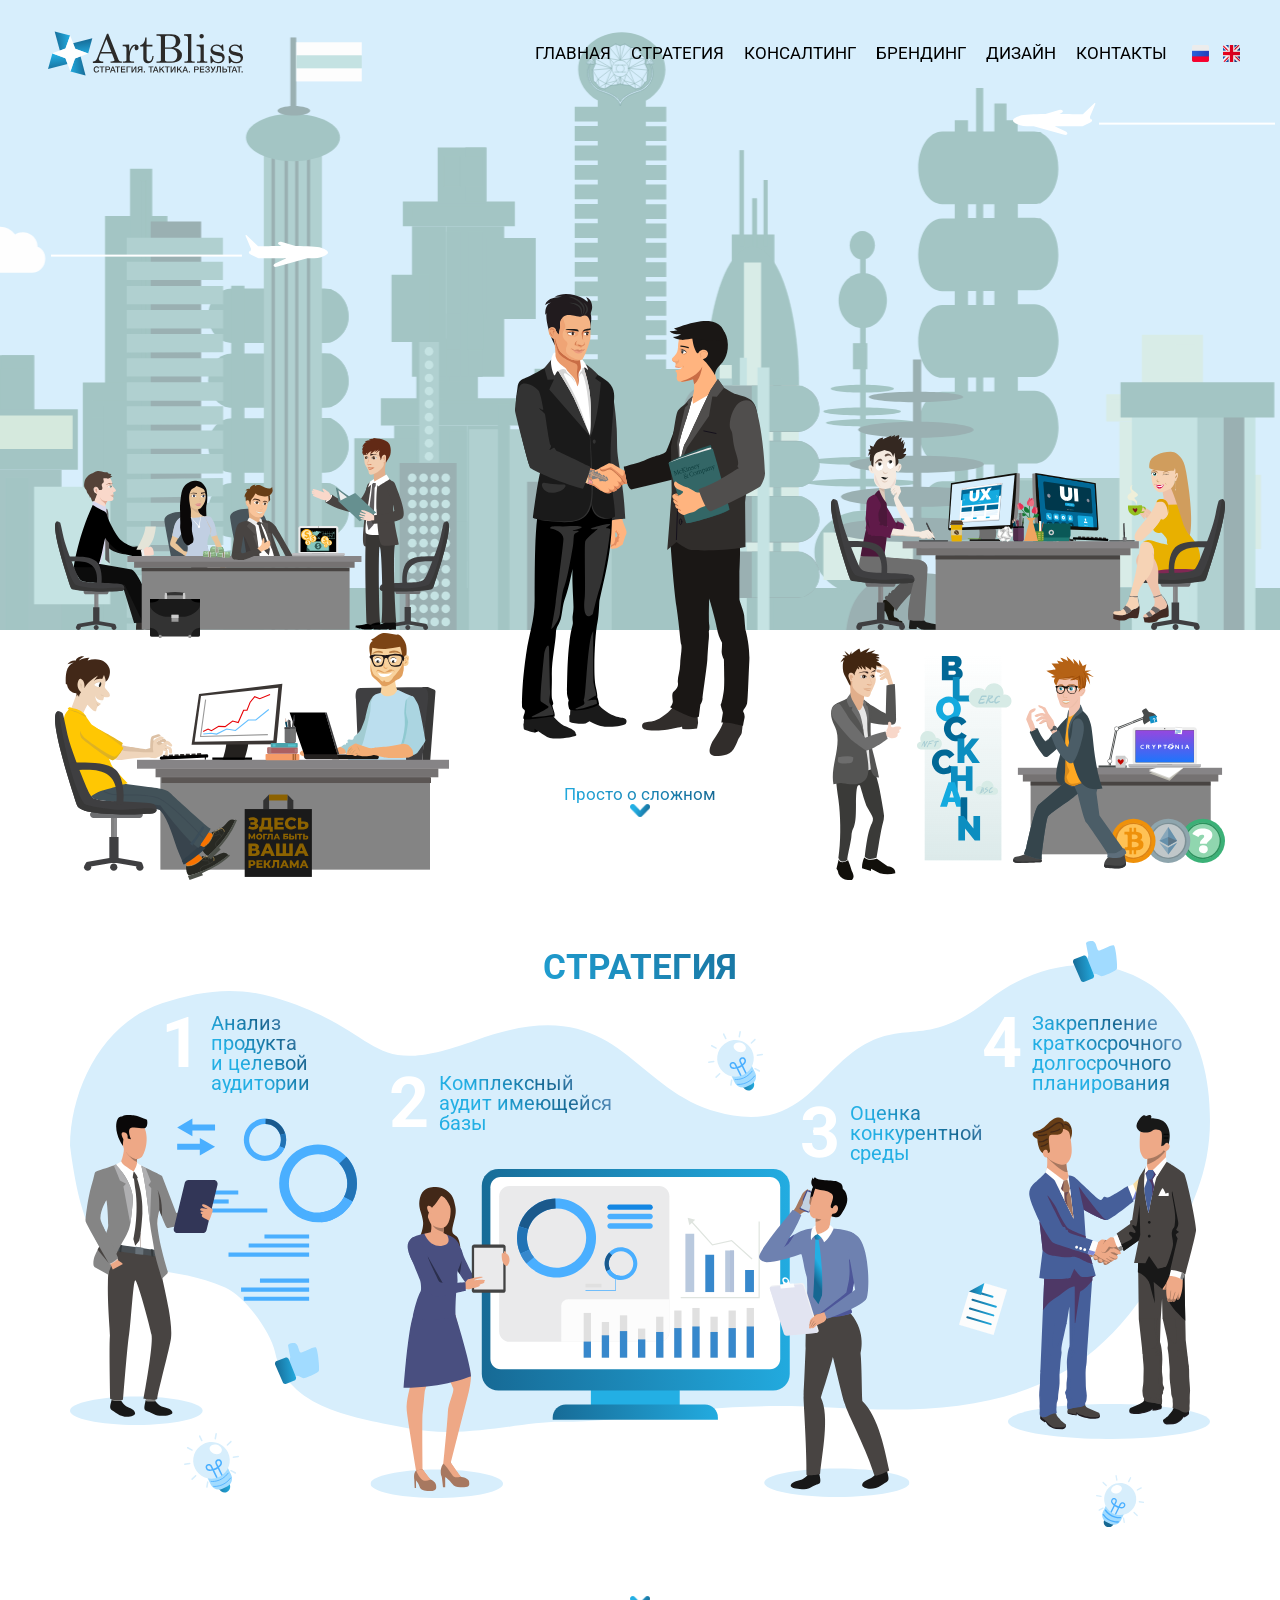
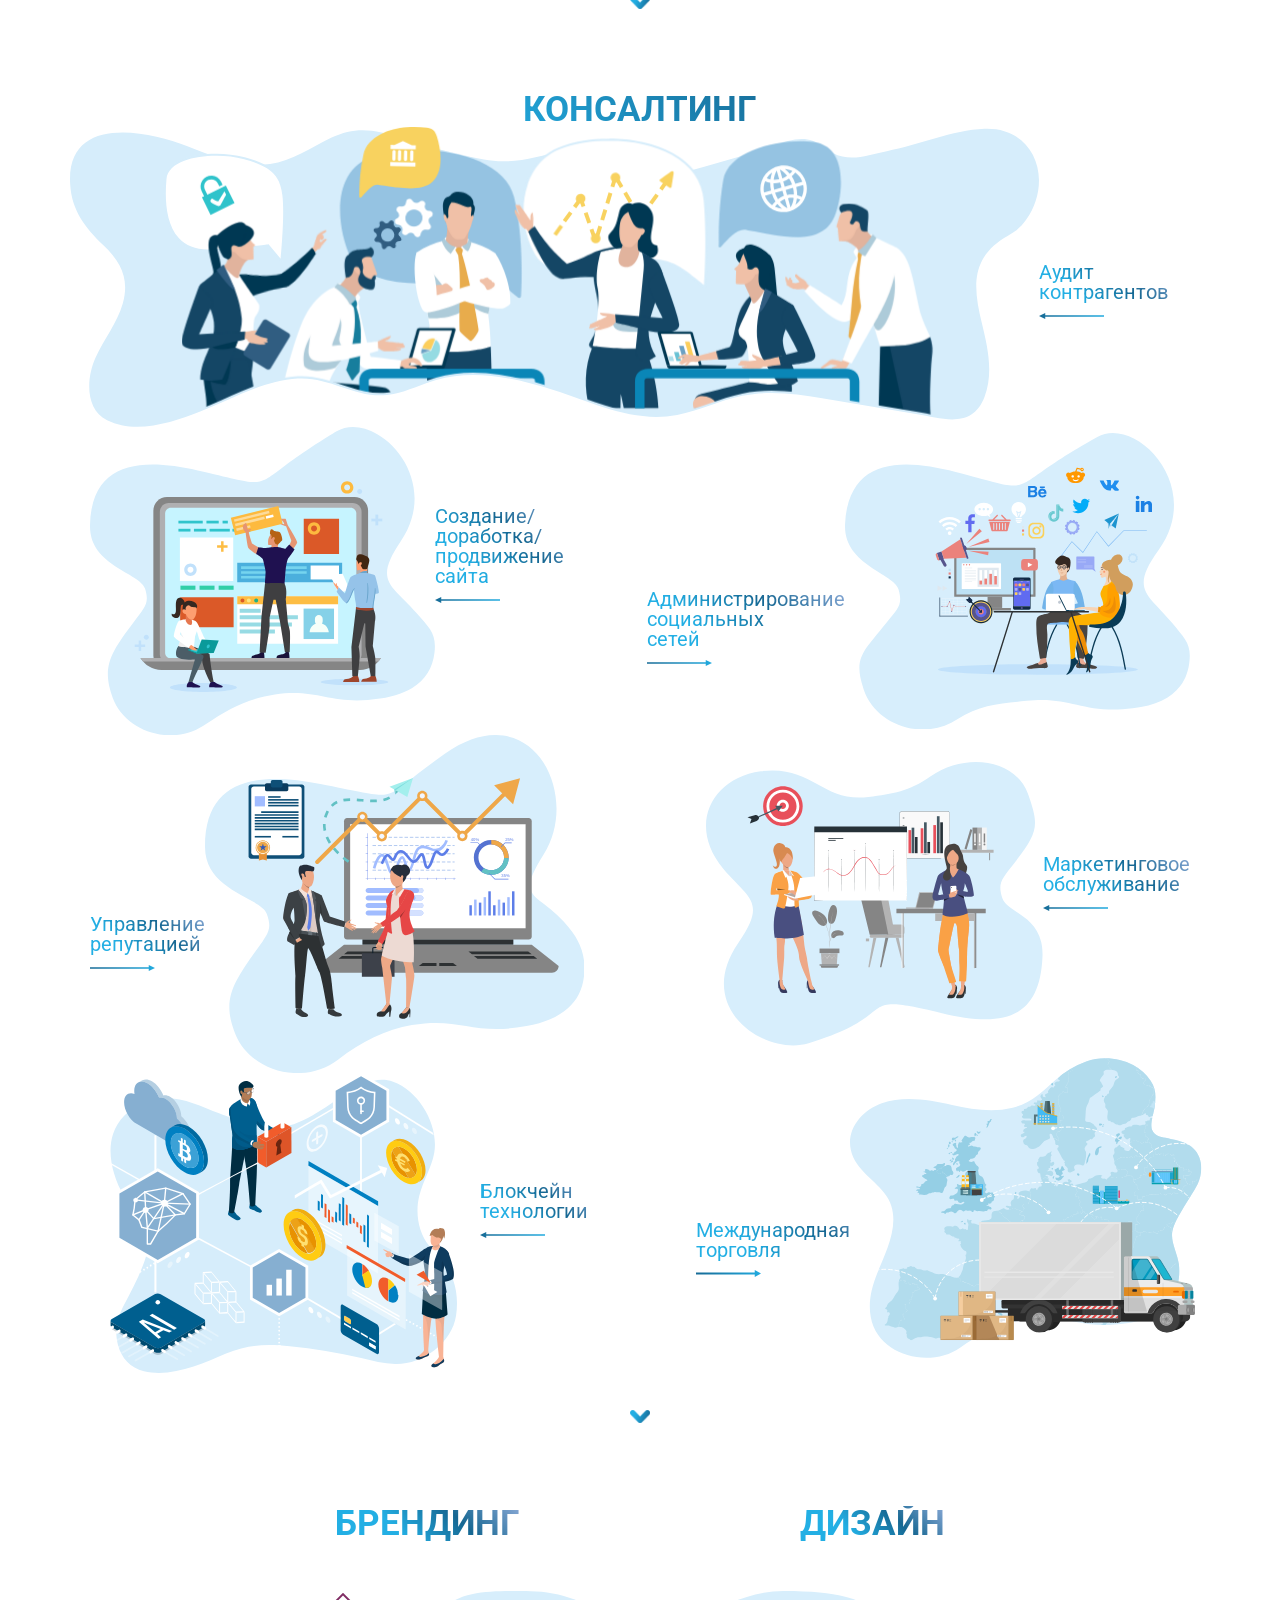
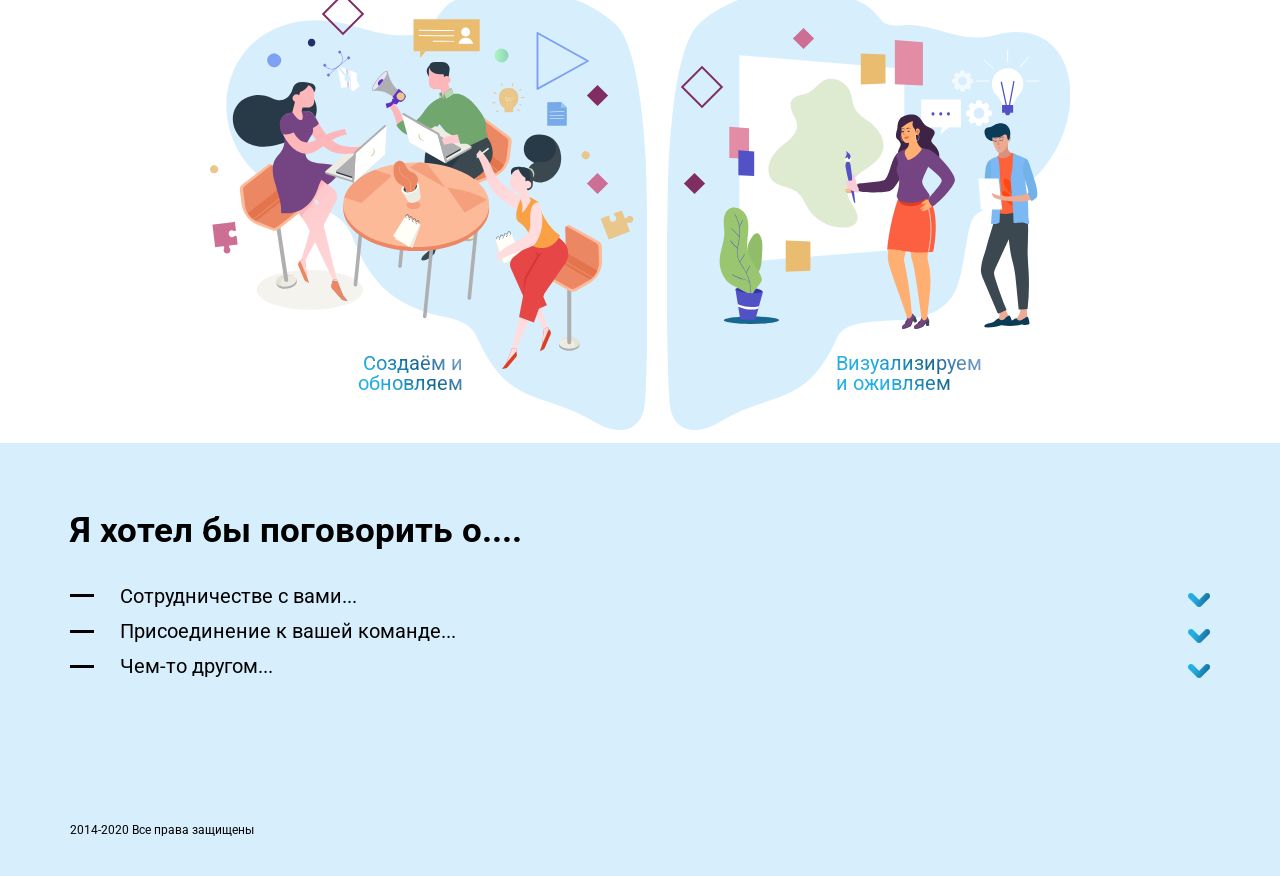
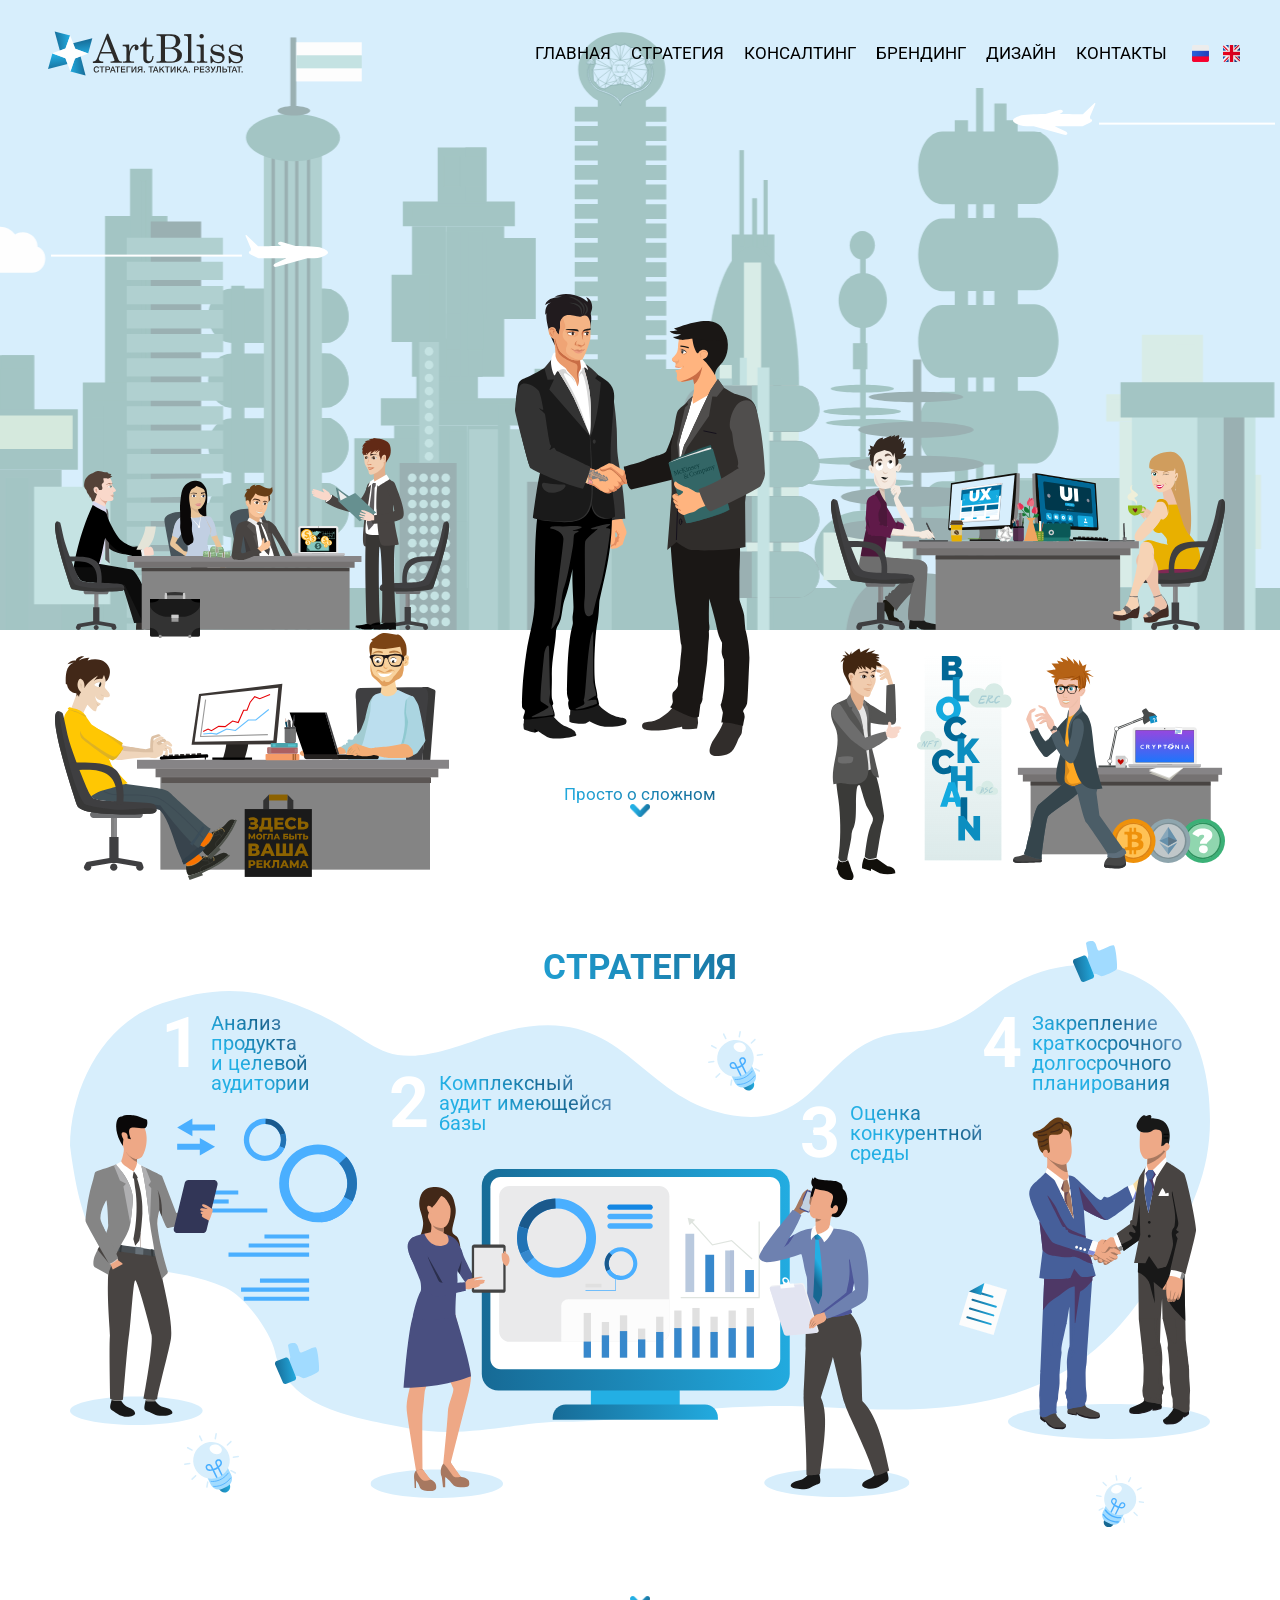
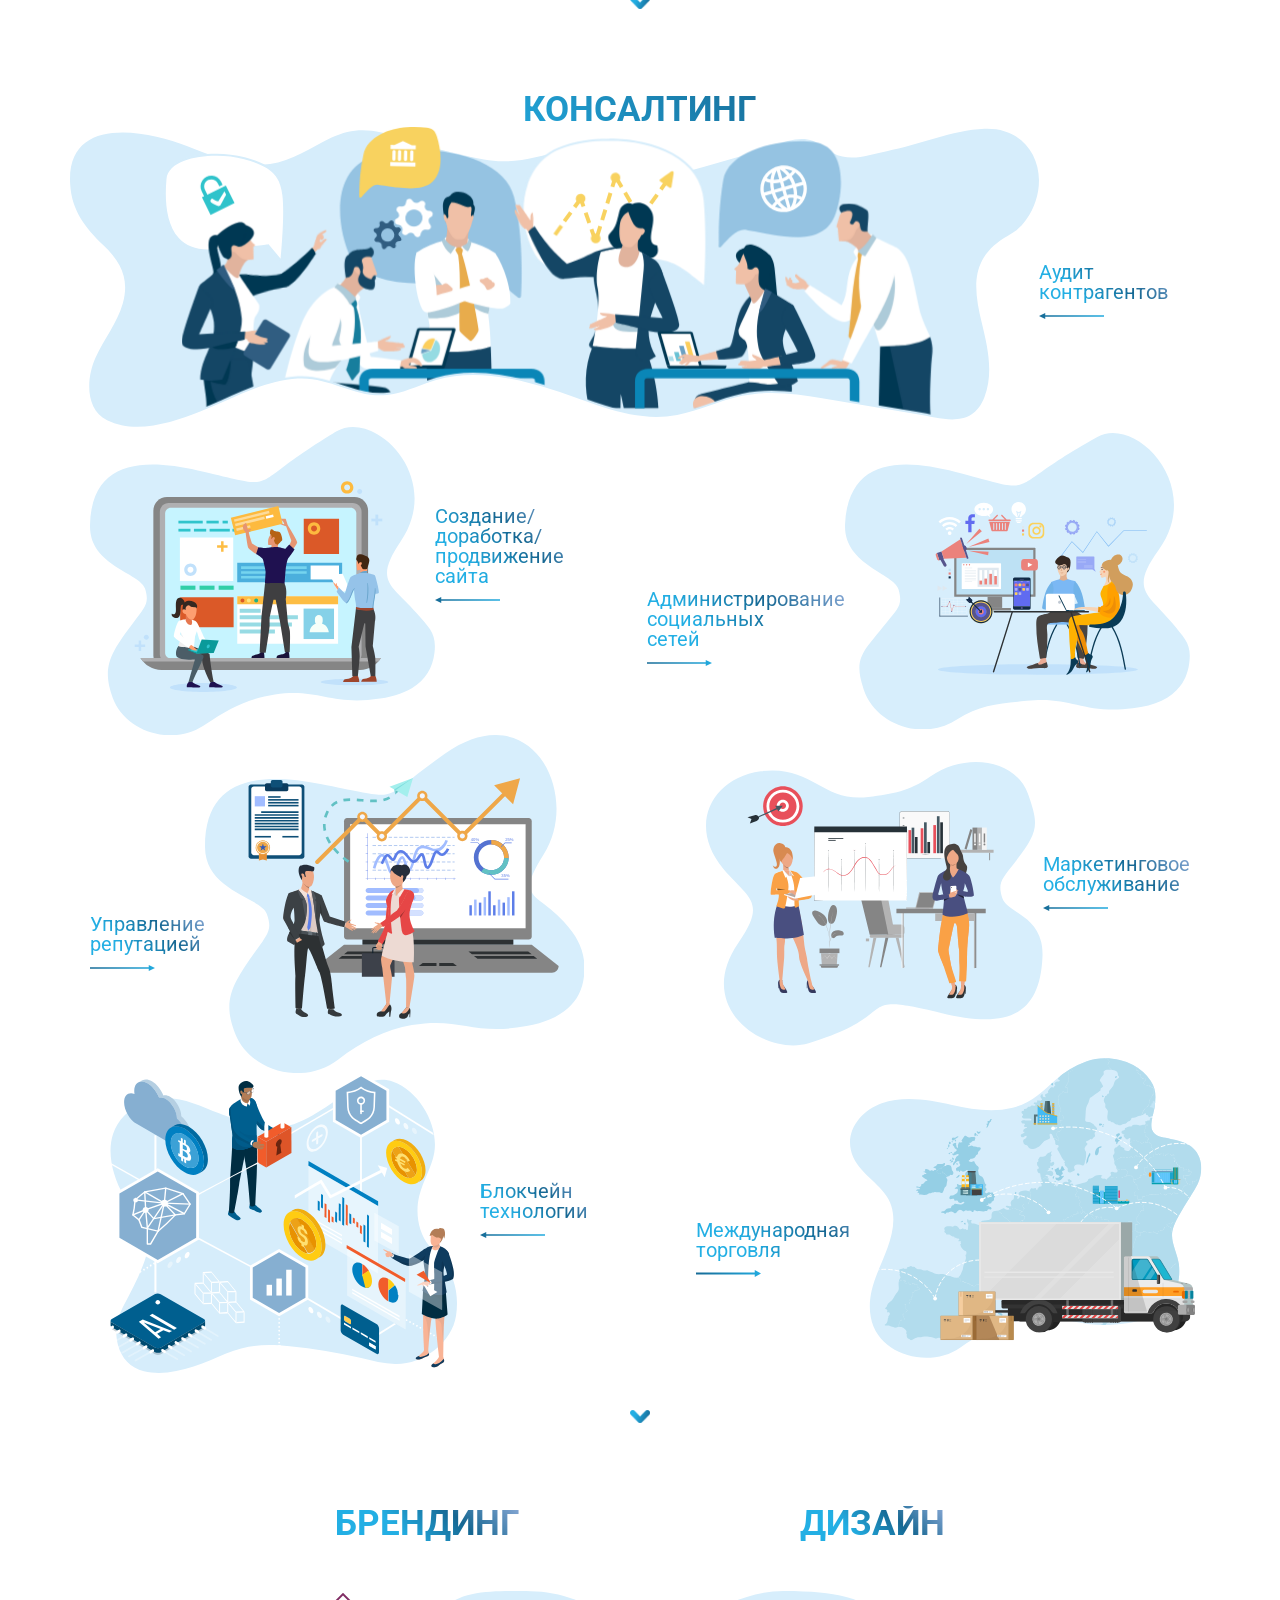
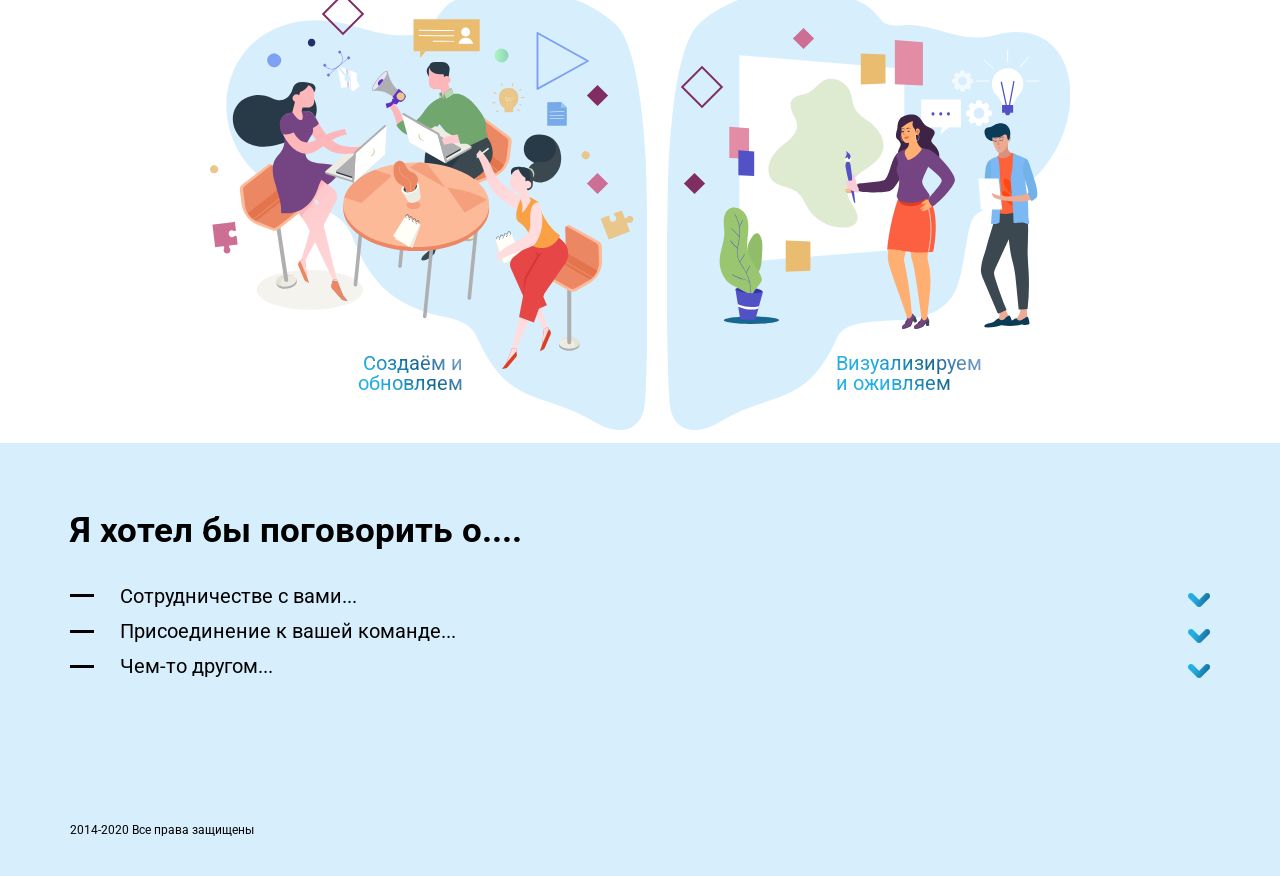
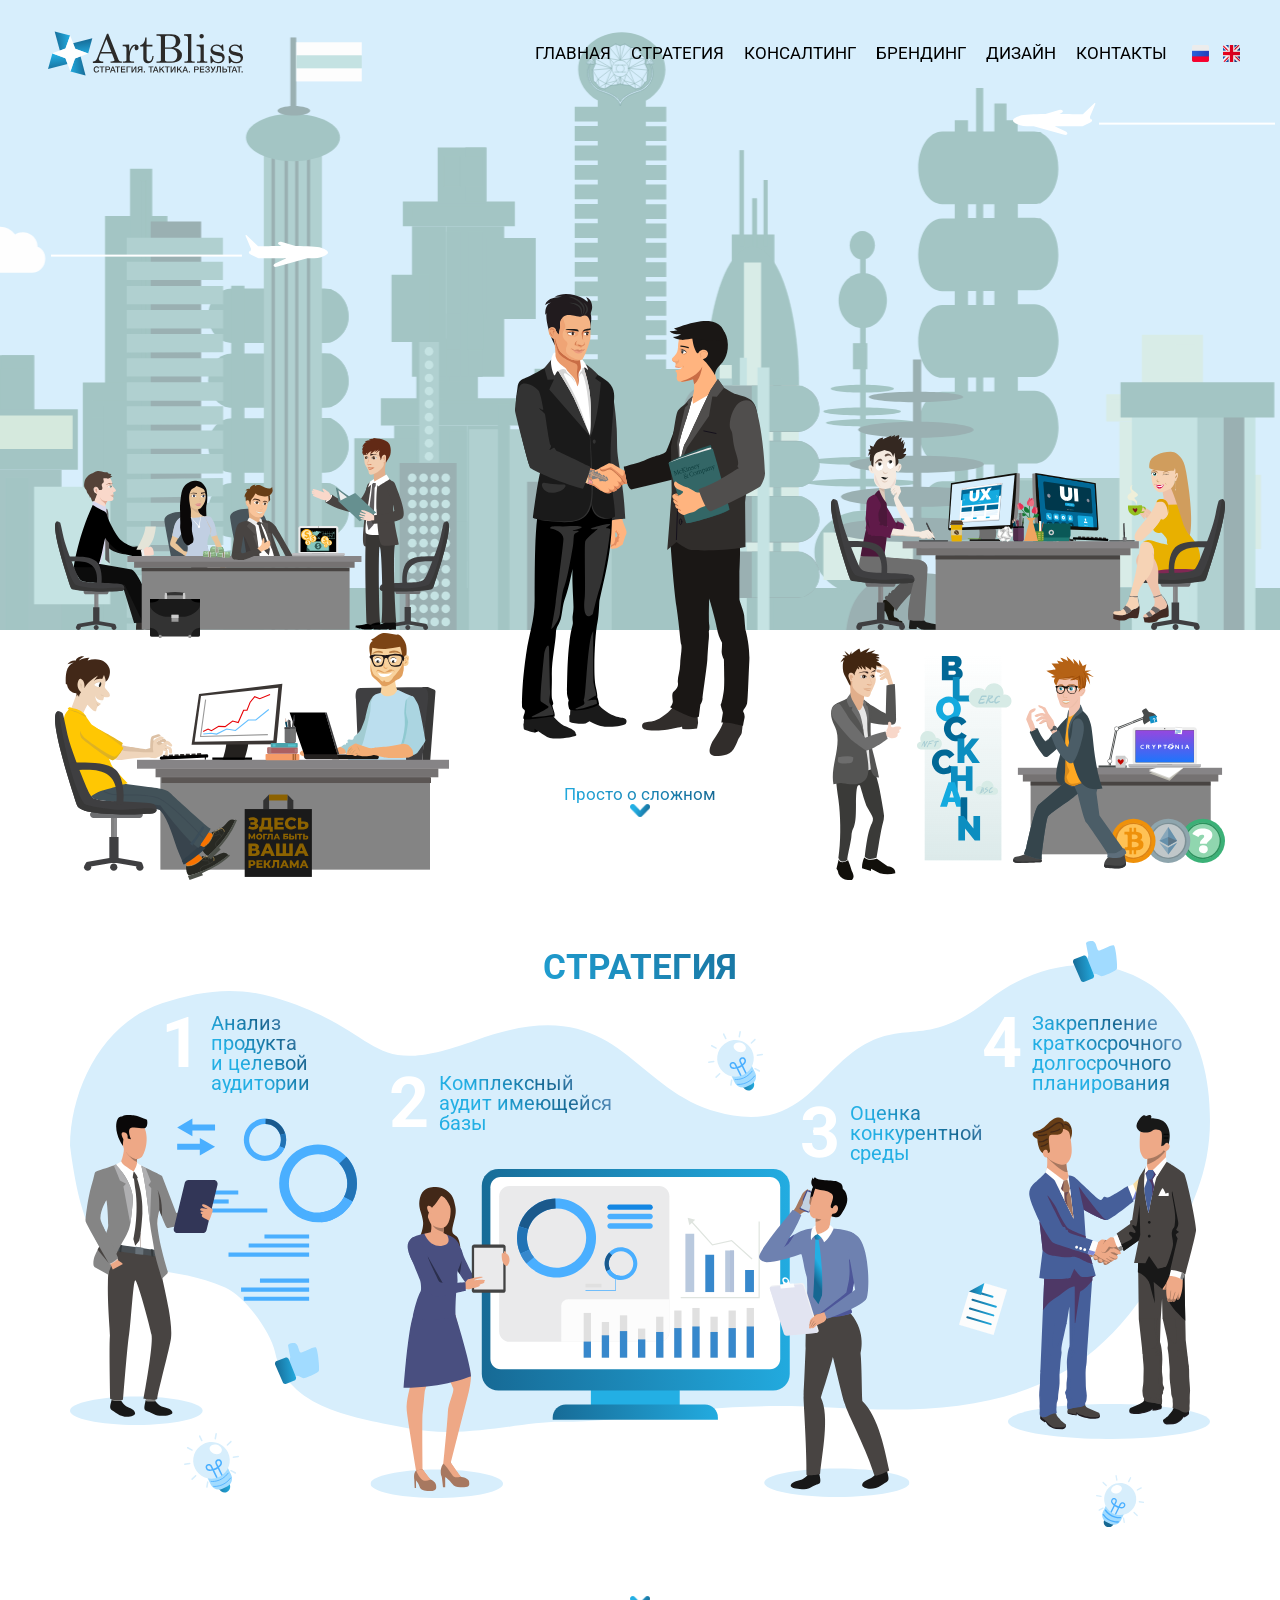
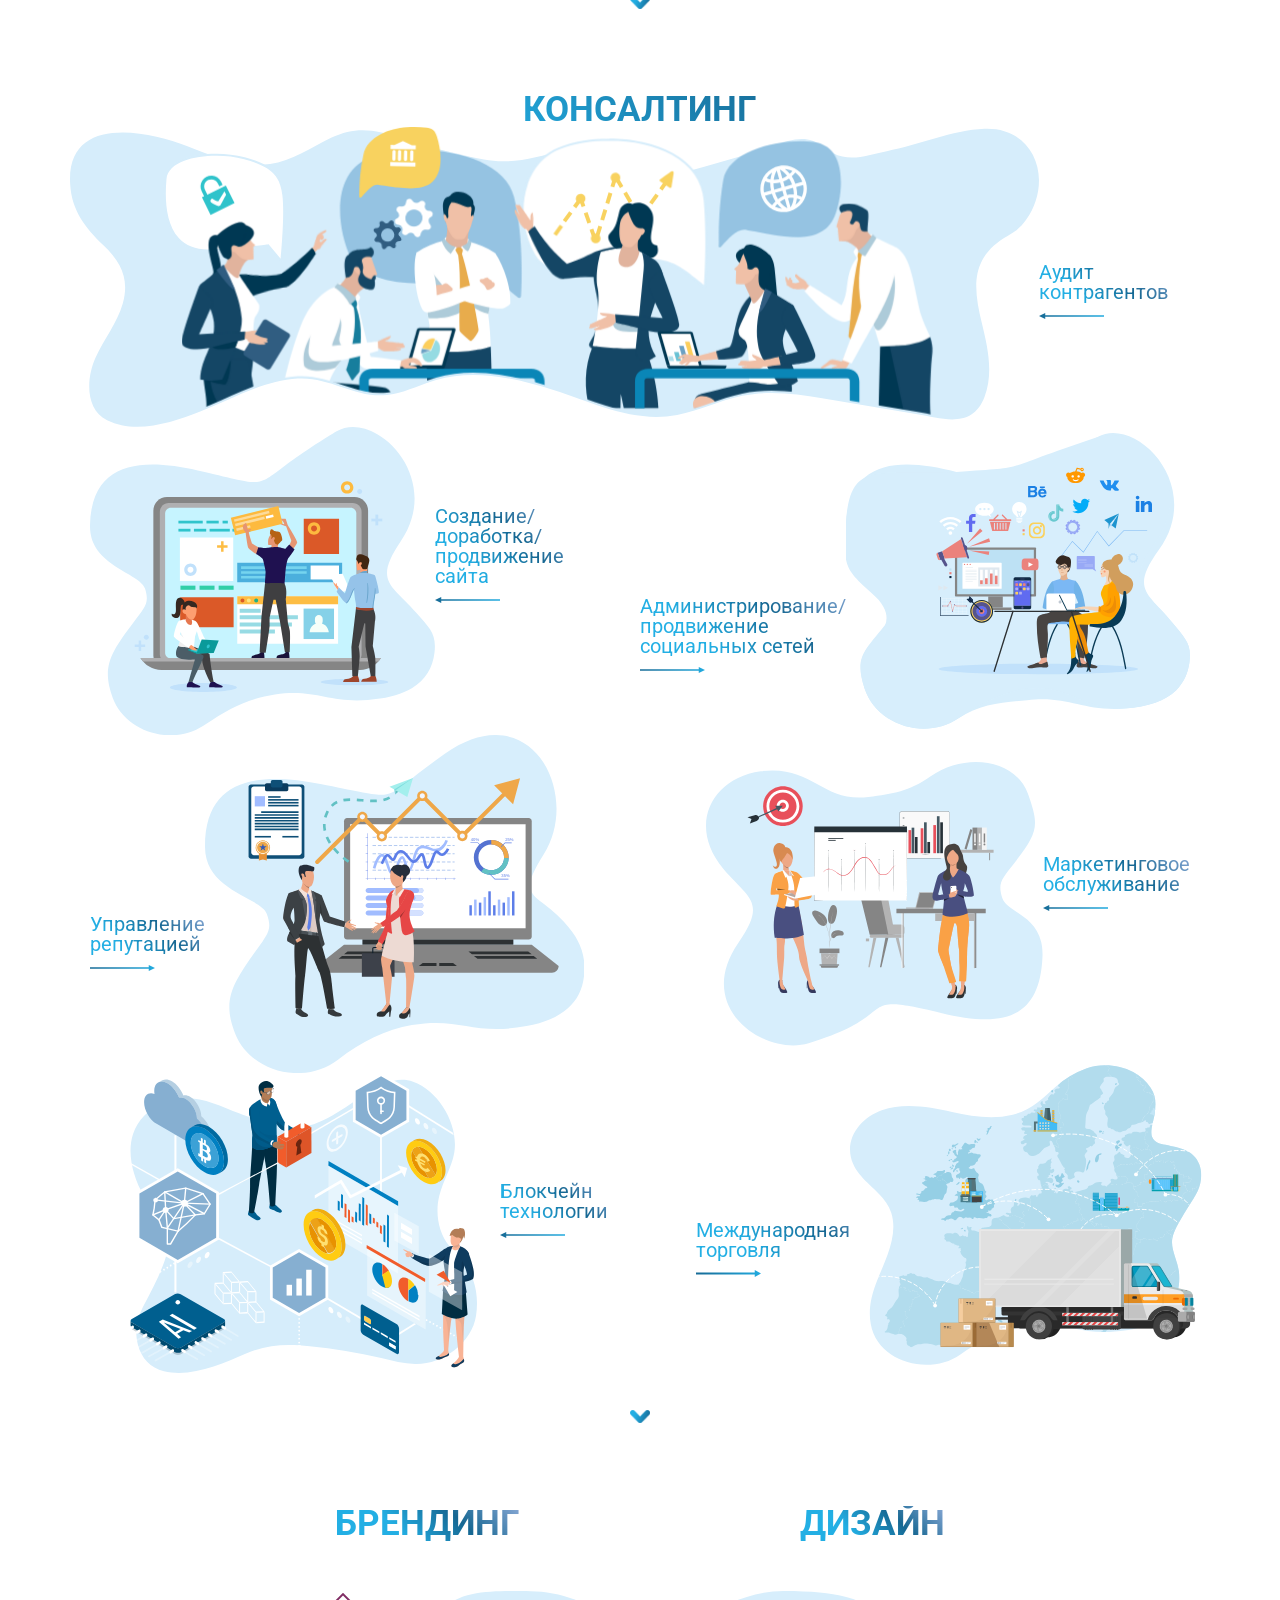
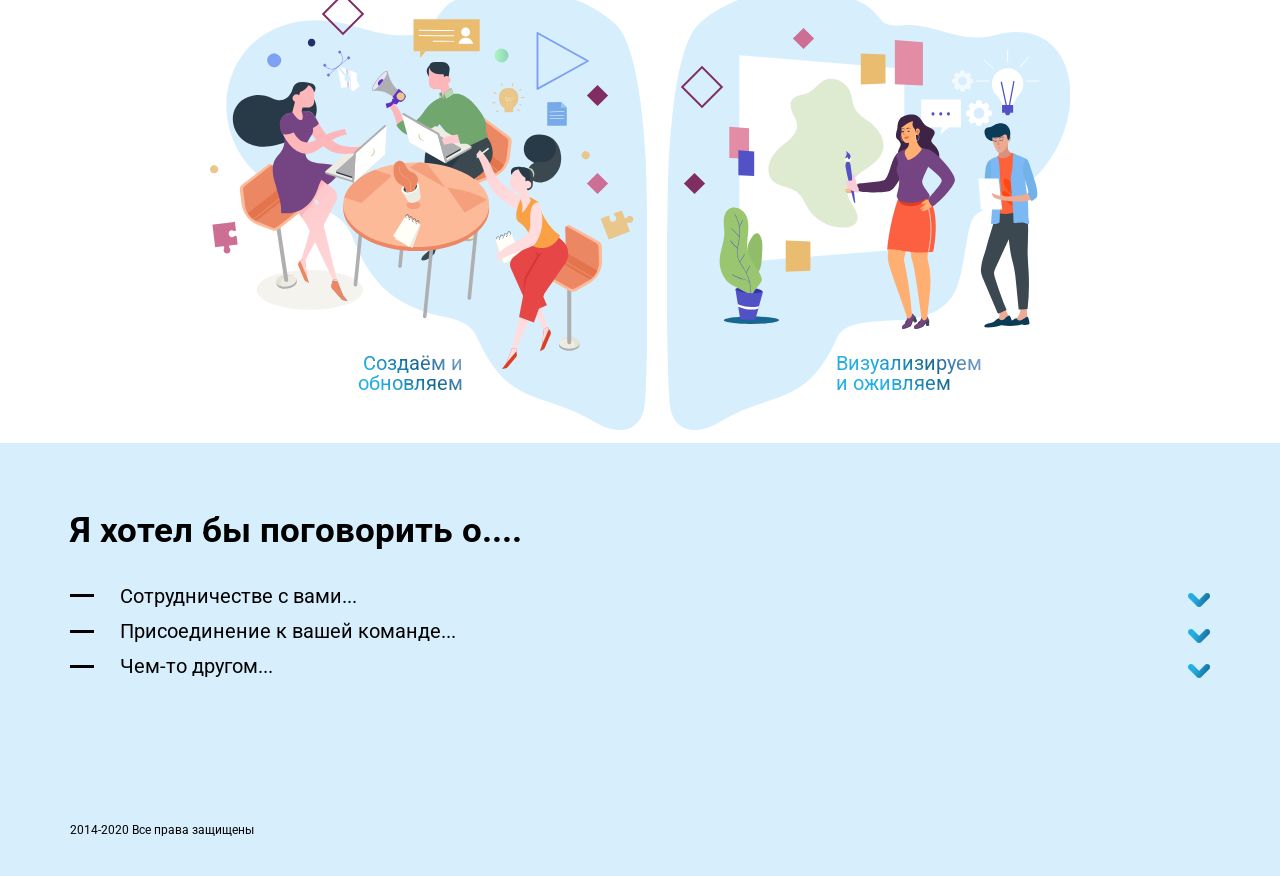
